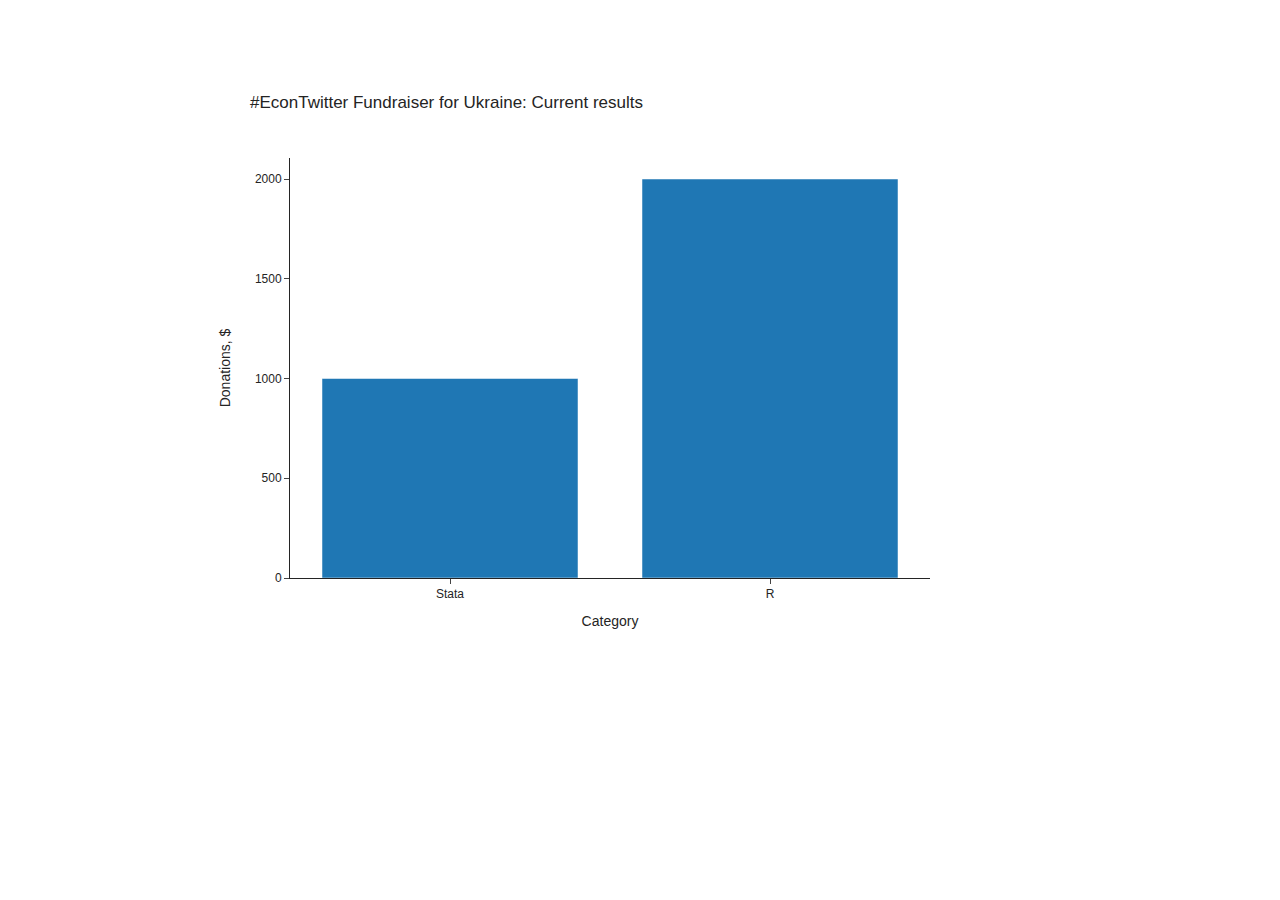
==== fundraiser.html @ fa493d85 "Fundraiser prototype" ====
<!DOCTYPE html>
<html lang="en">
    <head>
        <meta charset="utf-8">
        <meta http-equiv="X-UA-Compatible" content="chrome=1">
        <title>Econtwitter for Ukraine</title>

        <link rel="stylesheet" href="stylesheets/styles.css">
        <link rel="stylesheet" href="stylesheets/navbar_style.css">
        <meta name="viewport" content="width=device-width, initial-scale=1, user-scalable=no">

    </head>
<div class=wrapper>                       <script type="text/javascript">window.PlotlyConfig = {MathJaxConfig: 'local'};</script>
        <script type="text/javascript">/**
* plotly.js v2.9.0
* Copyright 2012-2022, Plotly, Inc.
* All rights reserved.
* Licensed under the MIT license
*/
!function(t){if("object"==typeof exports&&"undefined"!=typeof module)module.exports=t();else if("function"==typeof define&&define.amd)define([],t);else{("undefined"!=typeof window?window:"undefined"!=typeof global?global:"undefined"!=typeof self?self:this).Plotly=t()}}((function(){return function t(e,r,n){function i(o,s){if(!r[o]){if(!e[o]){var l="function"==typeof require&&require;if(!s&&l)return l(o,!0);if(a)return a(o,!0);var c=new Error("Cannot find module '"+o+"'");throw c.code="MODULE_NOT_FOUND",c}var u=r[o]={exports:{}};e[o][0].call(u.exports,(function(t){return i(e[o][1][t]||t)}),u,u.exports,t,e,r,n)}return r[o].exports}for(var a="function"==typeof require&&require,o=0;o<n.length;o++)i(n[o]);return i}({1:[function(t,e,r){"use strict";var n=t("../src/lib"),i={"X,X div":'direction:ltr;font-family:"Open Sans",verdana,arial,sans-serif;margin:0;padding:0;',"X input,X button":'font-family:"Open Sans",verdana,arial,sans-serif;',"X input:focus,X button:focus":"outline:none;","X a":"text-decoration:none;","X a:hover":"text-decoration:none;","X .crisp":"shape-rendering:crispEdges;","X .user-select-none":"-webkit-user-select:none;-moz-user-select:none;-ms-user-select:none;-o-user-select:none;user-select:none;","X svg":"overflow:hidden;","X svg a":"fill:#447adb;","X svg a:hover":"fill:#3c6dc5;","X .main-svg":"position:absolute;top:0;left:0;pointer-events:none;","X .main-svg .draglayer":"pointer-events:all;","X .cursor-default":"cursor:default;","X .cursor-pointer":"cursor:pointer;","X .cursor-crosshair":"cursor:crosshair;","X .cursor-move":"cursor:move;","X .cursor-col-resize":"cursor:col-resize;","X .cursor-row-resize":"cursor:row-resize;","X .cursor-ns-resize":"cursor:ns-resize;","X .cursor-ew-resize":"cursor:ew-resize;","X .cursor-sw-resize":"cursor:sw-resize;","X .cursor-s-resize":"cursor:s-resize;","X .cursor-se-resize":"cursor:se-resize;","X .cursor-w-resize":"cursor:w-resize;","X .cursor-e-resize":"cursor:e-resize;","X .cursor-nw-resize":"cursor:nw-resize;","X .cursor-n-resize":"cursor:n-resize;","X .cursor-ne-resize":"cursor:ne-resize;","X .cursor-grab":"cursor:-webkit-grab;cursor:grab;","X .modebar":"position:absolute;top:2px;right:2px;","X .ease-bg":"-webkit-transition:background-color .3s ease 0s;-moz-transition:background-color .3s ease 0s;-ms-transition:background-color .3s ease 0s;-o-transition:background-color .3s ease 0s;transition:background-color .3s ease 0s;","X .modebar--hover>:not(.watermark)":"opacity:0;-webkit-transition:opacity .3s ease 0s;-moz-transition:opacity .3s ease 0s;-ms-transition:opacity .3s ease 0s;-o-transition:opacity .3s ease 0s;transition:opacity .3s ease 0s;","X:hover .modebar--hover .modebar-group":"opacity:1;","X .modebar-group":"float:left;display:inline-block;box-sizing:border-box;padding-left:8px;position:relative;vertical-align:middle;white-space:nowrap;","X .modebar-btn":"position:relative;font-size:16px;padding:3px 4px;height:22px;cursor:pointer;line-height:normal;box-sizing:border-box;","X .modebar-btn svg":"position:relative;top:2px;","X .modebar.vertical":"display:flex;flex-direction:column;flex-wrap:wrap;align-content:flex-end;max-height:100%;","X .modebar.vertical svg":"top:-1px;","X .modebar.vertical .modebar-group":"display:block;float:none;padding-left:0px;padding-bottom:8px;","X .modebar.vertical .modebar-group .modebar-btn":"display:block;text-align:center;","X [data-title]:before,X [data-title]:after":"position:absolute;-webkit-transform:translate3d(0, 0, 0);-moz-transform:translate3d(0, 0, 0);-ms-transform:translate3d(0, 0, 0);-o-transform:translate3d(0, 0, 0);transform:translate3d(0, 0, 0);display:none;opacity:0;z-index:1001;pointer-events:none;top:110%;right:50%;","X [data-title]:hover:before,X [data-title]:hover:after":"display:block;opacity:1;","X [data-title]:before":'content:"";position:absolute;background:transparent;border:6px solid transparent;z-index:1002;margin-top:-12px;border-bottom-color:#69738a;margin-right:-6px;',"X [data-title]:after":"content:attr(data-title);background:#69738a;color:#fff;padding:8px 10px;font-size:12px;line-height:12px;white-space:nowrap;margin-right:-18px;border-radius:2px;","X .vertical [data-title]:before,X .vertical [data-title]:after":"top:0%;right:200%;","X .vertical [data-title]:before":"border:6px solid transparent;border-left-color:#69738a;margin-top:8px;margin-right:-30px;","X .select-outline":"fill:none;stroke-width:1;shape-rendering:crispEdges;","X .select-outline-1":"stroke:#fff;","X .select-outline-2":"stroke:#000;stroke-dasharray:2px 2px;",Y:'font-family:"Open Sans",verdana,arial,sans-serif;position:fixed;top:50px;right:20px;z-index:10000;font-size:10pt;max-width:180px;',"Y p":"margin:0;","Y .notifier-note":"min-width:180px;max-width:250px;border:1px solid #fff;z-index:3000;margin:0;background-color:#8c97af;background-color:rgba(140,151,175,.9);color:#fff;padding:10px;overflow-wrap:break-word;word-wrap:break-word;-ms-hyphens:auto;-webkit-hyphens:auto;hyphens:auto;","Y .notifier-close":"color:#fff;opacity:.8;float:right;padding:0 5px;background:none;border:none;font-size:20px;font-weight:bold;line-height:20px;","Y .notifier-close:hover":"color:#444;text-decoration:none;cursor:pointer;"};for(var a in i){var o=a.replace(/^,/," ,").replace(/X/g,".js-plotly-plot .plotly").replace(/Y/g,".plotly-notifier");n.addStyleRule(o,i[a])}},{"../src/lib":503}],2:[function(t,e,r){"use strict";e.exports=t("../src/transforms/aggregate")},{"../src/transforms/aggregate":1114}],3:[function(t,e,r){"use strict";e.exports=t("../src/traces/bar")},{"../src/traces/bar":656}],4:[function(t,e,r){"use strict";e.exports=t("../src/traces/barpolar")},{"../src/traces/barpolar":669}],5:[function(t,e,r){"use strict";e.exports=t("../src/traces/box")},{"../src/traces/box":679}],6:[function(t,e,r){"use strict";e.exports=t("../src/components/calendars")},{"../src/components/calendars":364}],7:[function(t,e,r){"use strict";e.exports=t("../src/traces/candlestick")},{"../src/traces/candlestick":688}],8:[function(t,e,r){"use strict";e.exports=t("../src/traces/carpet")},{"../src/traces/carpet":707}],9:[function(t,e,r){"use strict";e.exports=t("../src/traces/choropleth")},{"../src/traces/choropleth":721}],10:[function(t,e,r){"use strict";e.exports=t("../src/traces/choroplethmapbox")},{"../src/traces/choroplethmapbox":728}],11:[function(t,e,r){"use strict";e.exports=t("../src/traces/cone")},{"../src/traces/cone":734}],12:[function(t,e,r){"use strict";e.exports=t("../src/traces/contour")},{"../src/traces/contour":749}],13:[function(t,e,r){"use strict";e.exports=t("../src/traces/contourcarpet")},{"../src/traces/contourcarpet":760}],14:[function(t,e,r){"use strict";e.exports=t("../src/core")},{"../src/core":481}],15:[function(t,e,r){"use strict";e.exports=t("../src/traces/densitymapbox")},{"../src/traces/densitymapbox":768}],16:[function(t,e,r){"use strict";e.exports=t("../src/transforms/filter")},{"../src/transforms/filter":1115}],17:[function(t,e,r){"use strict";e.exports=t("../src/traces/funnel")},{"../src/traces/funnel":778}],18:[function(t,e,r){"use strict";e.exports=t("../src/traces/funnelarea")},{"../src/traces/funnelarea":787}],19:[function(t,e,r){"use strict";e.exports=t("../src/transforms/groupby")},{"../src/transforms/groupby":1116}],20:[function(t,e,r){"use strict";e.exports=t("../src/traces/heatmap")},{"../src/traces/heatmap":800}],21:[function(t,e,r){"use strict";e.exports=t("../src/traces/heatmapgl")},{"../src/traces/heatmapgl":811}],22:[function(t,e,r){"use strict";e.exports=t("../src/traces/histogram")},{"../src/traces/histogram":823}],23:[function(t,e,r){"use strict";e.exports=t("../src/traces/histogram2d")},{"../src/traces/histogram2d":829}],24:[function(t,e,r){"use strict";e.exports=t("../src/traces/histogram2dcontour")},{"../src/traces/histogram2dcontour":833}],25:[function(t,e,r){"use strict";e.exports=t("../src/traces/icicle")},{"../src/traces/icicle":839}],26:[function(t,e,r){"use strict";e.exports=t("../src/traces/image")},{"../src/traces/image":852}],27:[function(t,e,r){"use strict";var n=t("./core");n.register([t("./bar"),t("./box"),t("./heatmap"),t("./histogram"),t("./histogram2d"),t("./histogram2dcontour"),t("./contour"),t("./scatterternary"),t("./violin"),t("./funnel"),t("./waterfall"),t("./image"),t("./pie"),t("./sunburst"),t("./treemap"),t("./icicle"),t("./funnelarea"),t("./scatter3d"),t("./surface"),t("./isosurface"),t("./volume"),t("./mesh3d"),t("./cone"),t("./streamtube"),t("./scattergeo"),t("./choropleth"),t("./scattergl"),t("./splom"),t("./pointcloud"),t("./heatmapgl"),t("./parcoords"),t("./parcats"),t("./scattermapbox"),t("./choroplethmapbox"),t("./densitymapbox"),t("./sankey"),t("./indicator"),t("./table"),t("./carpet"),t("./scattercarpet"),t("./contourcarpet"),t("./ohlc"),t("./candlestick"),t("./scatterpolar"),t("./scatterpolargl"),t("./barpolar"),t("./scattersmith"),t("./aggregate"),t("./filter"),t("./groupby"),t("./sort"),t("./calendars")]),e.exports=n},{"./aggregate":2,"./bar":3,"./barpolar":4,"./box":5,"./calendars":6,"./candlestick":7,"./carpet":8,"./choropleth":9,"./choroplethmapbox":10,"./cone":11,"./contour":12,"./contourcarpet":13,"./core":14,"./densitymapbox":15,"./filter":16,"./funnel":17,"./funnelarea":18,"./groupby":19,"./heatmap":20,"./heatmapgl":21,"./histogram":22,"./histogram2d":23,"./histogram2dcontour":24,"./icicle":25,"./image":26,"./indicator":28,"./isosurface":29,"./mesh3d":30,"./ohlc":31,"./parcats":32,"./parcoords":33,"./pie":34,"./pointcloud":35,"./sankey":36,"./scatter3d":37,"./scattercarpet":38,"./scattergeo":39,"./scattergl":40,"./scattermapbox":41,"./scatterpolar":42,"./scatterpolargl":43,"./scattersmith":44,"./scatterternary":45,"./sort":46,"./splom":47,"./streamtube":48,"./sunburst":49,"./surface":50,"./table":51,"./treemap":52,"./violin":53,"./volume":54,"./waterfall":55}],28:[function(t,e,r){"use strict";e.exports=t("../src/traces/indicator")},{"../src/traces/indicator":860}],29:[function(t,e,r){"use strict";e.exports=t("../src/traces/isosurface")},{"../src/traces/isosurface":866}],30:[function(t,e,r){"use strict";e.exports=t("../src/traces/mesh3d")},{"../src/traces/mesh3d":871}],31:[function(t,e,r){"use strict";e.exports=t("../src/traces/ohlc")},{"../src/traces/ohlc":876}],32:[function(t,e,r){"use strict";e.exports=t("../src/traces/parcats")},{"../src/traces/parcats":885}],33:[function(t,e,r){"use strict";e.exports=t("../src/traces/parcoords")},{"../src/traces/parcoords":895}],34:[function(t,e,r){"use strict";e.exports=t("../src/traces/pie")},{"../src/traces/pie":906}],35:[function(t,e,r){"use strict";e.exports=t("../src/traces/pointcloud")},{"../src/traces/pointcloud":915}],36:[function(t,e,r){"use strict";e.exports=t("../src/traces/sankey")},{"../src/traces/sankey":921}],37:[function(t,e,r){"use strict";e.exports=t("../src/traces/scatter3d")},{"../src/traces/scatter3d":959}],38:[function(t,e,r){"use strict";e.exports=t("../src/traces/scattercarpet")},{"../src/traces/scattercarpet":966}],39:[function(t,e,r){"use strict";e.exports=t("../src/traces/scattergeo")},{"../src/traces/scattergeo":974}],40:[function(t,e,r){"use strict";e.exports=t("../src/traces/scattergl")},{"../src/traces/scattergl":987}],41:[function(t,e,r){"use strict";e.exports=t("../src/traces/scattermapbox")},{"../src/traces/scattermapbox":997}],42:[function(t,e,r){"use strict";e.exports=t("../src/traces/scatterpolar")},{"../src/traces/scatterpolar":1005}],43:[function(t,e,r){"use strict";e.exports=t("../src/traces/scatterpolargl")},{"../src/traces/scatterpolargl":1012}],44:[function(t,e,r){"use strict";e.exports=t("../src/traces/scattersmith")},{"../src/traces/scattersmith":1019}],45:[function(t,e,r){"use strict";e.exports=t("../src/traces/scatterternary")},{"../src/traces/scatterternary":1027}],46:[function(t,e,r){"use strict";e.exports=t("../src/transforms/sort")},{"../src/transforms/sort":1118}],47:[function(t,e,r){"use strict";e.exports=t("../src/traces/splom")},{"../src/traces/splom":1036}],48:[function(t,e,r){"use strict";e.exports=t("../src/traces/streamtube")},{"../src/traces/streamtube":1044}],49:[function(t,e,r){"use strict";e.exports=t("../src/traces/sunburst")},{"../src/traces/sunburst":1052}],50:[function(t,e,r){"use strict";e.exports=t("../src/traces/surface")},{"../src/traces/surface":1061}],51:[function(t,e,r){"use strict";e.exports=t("../src/traces/table")},{"../src/traces/table":1069}],52:[function(t,e,r){"use strict";e.exports=t("../src/traces/treemap")},{"../src/traces/treemap":1080}],53:[function(t,e,r){"use strict";e.exports=t("../src/traces/violin")},{"../src/traces/violin":1093}],54:[function(t,e,r){"use strict";e.exports=t("../src/traces/volume")},{"../src/traces/volume":1101}],55:[function(t,e,r){"use strict";e.exports=t("../src/traces/waterfall")},{"../src/traces/waterfall":1109}],56:[function(t,e,r){!function(n,i){"object"==typeof r&&void 0!==e?i(r,t("d3-array"),t("d3-collection"),t("d3-shape"),t("elementary-circuits-directed-graph")):i(n.d3=n.d3||{},n.d3,n.d3,n.d3,null)}(this,(function(t,e,r,n,i){"use strict";function a(t){return t.target.depth}function o(t,e){return t.sourceLinks.length?t.depth:e-1}function s(t){return function(){return t}}i=i&&i.hasOwnProperty("default")?i.default:i;var l="function"==typeof Symbol&&"symbol"==typeof Symbol.iterator?function(t){return typeof t}:function(t){return t&&"function"==typeof Symbol&&t.constructor===Symbol&&t!==Symbol.prototype?"symbol":typeof t};function c(t,e){return f(t.source,e.source)||t.index-e.index}function u(t,e){return f(t.target,e.target)||t.index-e.index}function f(t,e){return t.partOfCycle===e.partOfCycle?t.y0-e.y0:"top"===t.circularLinkType||"bottom"===e.circularLinkType?-1:1}function h(t){return t.value}function p(t){return(t.y0+t.y1)/2}function d(t){return p(t.source)}function g(t){return p(t.target)}function m(t){return t.index}function v(t){return t.nodes}function y(t){return t.links}function x(t,e){var r=t.get(e);if(!r)throw new Error("missing: "+e);return r}function b(t,e){return e(t)}function _(t,e,r){var n=0;if(null===r){for(var a=[],o=0;o<t.links.length;o++){var s=t.links[o],l=s.source.index,c=s.target.index;a[l]||(a[l]=[]),a[c]||(a[c]=[]),-1===a[l].indexOf(c)&&a[l].push(c)}var u=i(a);u.sort((function(t,e){return t.length-e.length}));var f={};for(o=0;o<u.length;o++){var h=u[o].slice(-2);f[h[0]]||(f[h[0]]={}),f[h[0]][h[1]]=!0}t.links.forEach((function(t){var e=t.target.index,r=t.source.index;e===r||f[r]&&f[r][e]?(t.circular=!0,t.circularLinkID=n,n+=1):t.circular=!1}))}else t.links.forEach((function(t){t.source[r]<t.target[r]?t.circular=!1:(t.circular=!0,t.circularLinkID=n,n+=1)}))}function w(t,e){var r=0,n=0;t.links.forEach((function(i){i.circular&&(i.source.circularLinkType||i.target.circularLinkType?i.circularLinkType=i.source.circularLinkType?i.source.circularLinkType:i.target.circularLinkType:i.circularLinkType=r<n?"top":"bottom","top"==i.circularLinkType?r+=1:n+=1,t.nodes.forEach((function(t){b(t,e)!=b(i.source,e)&&b(t,e)!=b(i.target,e)||(t.circularLinkType=i.circularLinkType)})))})),t.links.forEach((function(t){t.circular&&(t.source.circularLinkType==t.target.circularLinkType&&(t.circularLinkType=t.source.circularLinkType),q(t,e)&&(t.circularLinkType=t.source.circularLinkType))}))}function T(t){var e=Math.abs(t.y1-t.y0),r=Math.abs(t.target.x0-t.source.x1);return Math.atan(r/e)}function k(t,e){var r=0;t.sourceLinks.forEach((function(t){r=t.circular&&!q(t,e)?r+1:r}));var n=0;return t.targetLinks.forEach((function(t){n=t.circular&&!q(t,e)?n+1:n})),r+n}function A(t){var e=t.source.sourceLinks,r=0;e.forEach((function(t){r=t.circular?r+1:r}));var n=t.target.targetLinks,i=0;return n.forEach((function(t){i=t.circular?i+1:i})),!(r>1||i>1)}function M(t,e,r){return t.sort(E),t.forEach((function(n,i){var a,o,s=0;if(q(n,r)&&A(n))n.circularPathData.verticalBuffer=s+n.width/2;else{for(var l=0;l<i;l++)if(a=t[i],o=t[l],!(a.source.column<o.target.column||a.target.column>o.source.column)){var c=t[l].circularPathData.verticalBuffer+t[l].width/2+e;s=c>s?c:s}n.circularPathData.verticalBuffer=s+n.width/2}})),t}function S(t,r,i,a){var o=e.min(t.links,(function(t){return t.source.y0}));t.links.forEach((function(t){t.circular&&(t.circularPathData={})})),M(t.links.filter((function(t){return"top"==t.circularLinkType})),r,a),M(t.links.filter((function(t){return"bottom"==t.circularLinkType})),r,a),t.links.forEach((function(e){if(e.circular){if(e.circularPathData.arcRadius=e.width+10,e.circularPathData.leftNodeBuffer=5,e.circularPathData.rightNodeBuffer=5,e.circularPathData.sourceWidth=e.source.x1-e.source.x0,e.circularPathData.sourceX=e.source.x0+e.circularPathData.sourceWidth,e.circularPathData.targetX=e.target.x0,e.circularPathData.sourceY=e.y0,e.circularPathData.targetY=e.y1,q(e,a)&&A(e))e.circularPathData.leftSmallArcRadius=10+e.width/2,e.circularPathData.leftLargeArcRadius=10+e.width/2,e.circularPathData.rightSmallArcRadius=10+e.width/2,e.circularPathData.rightLargeArcRadius=10+e.width/2,"bottom"==e.circularLinkType?(e.circularPathData.verticalFullExtent=e.source.y1+25+e.circularPathData.verticalBuffer,e.circularPathData.verticalLeftInnerExtent=e.circularPathData.verticalFullExtent-e.circularPathData.leftLargeArcRadius,e.circularPathData.verticalRightInnerExtent=e.circularPathData.verticalFullExtent-e.circularPathData.rightLargeArcRadius):(e.circularPathData.verticalFullExtent=e.source.y0-25-e.circularPathData.verticalBuffer,e.circularPathData.verticalLeftInnerExtent=e.circularPathData.verticalFullExtent+e.circularPathData.leftLargeArcRadius,e.circularPathData.verticalRightInnerExtent=e.circularPathData.verticalFullExtent+e.circularPathData.rightLargeArcRadius);else{var s=e.source.column,l=e.circularLinkType,c=t.links.filter((function(t){return t.source.column==s&&t.circularLinkType==l}));"bottom"==e.circularLinkType?c.sort(C):c.sort(L);var u=0;c.forEach((function(t,n){t.circularLinkID==e.circularLinkID&&(e.circularPathData.leftSmallArcRadius=10+e.width/2+u,e.circularPathData.leftLargeArcRadius=10+e.width/2+n*r+u),u+=t.width})),s=e.target.column,c=t.links.filter((function(t){return t.target.column==s&&t.circularLinkType==l})),"bottom"==e.circularLinkType?c.sort(I):c.sort(P),u=0,c.forEach((function(t,n){t.circularLinkID==e.circularLinkID&&(e.circularPathData.rightSmallArcRadius=10+e.width/2+u,e.circularPathData.rightLargeArcRadius=10+e.width/2+n*r+u),u+=t.width})),"bottom"==e.circularLinkType?(e.circularPathData.verticalFullExtent=Math.max(i,e.source.y1,e.target.y1)+25+e.circularPathData.verticalBuffer,e.circularPathData.verticalLeftInnerExtent=e.circularPathData.verticalFullExtent-e.circularPathData.leftLargeArcRadius,e.circularPathData.verticalRightInnerExtent=e.circularPathData.verticalFullExtent-e.circularPathData.rightLargeArcRadius):(e.circularPathData.verticalFullExtent=o-25-e.circularPathData.verticalBuffer,e.circularPathData.verticalLeftInnerExtent=e.circularPathData.verticalFullExtent+e.circularPathData.leftLargeArcRadius,e.circularPathData.verticalRightInnerExtent=e.circularPathData.verticalFullExtent+e.circularPathData.rightLargeArcRadius)}e.circularPathData.leftInnerExtent=e.circularPathData.sourceX+e.circularPathData.leftNodeBuffer,e.circularPathData.rightInnerExtent=e.circularPathData.targetX-e.circularPathData.rightNodeBuffer,e.circularPathData.leftFullExtent=e.circularPathData.sourceX+e.circularPathData.leftLargeArcRadius+e.circularPathData.leftNodeBuffer,e.circularPathData.rightFullExtent=e.circularPathData.targetX-e.circularPathData.rightLargeArcRadius-e.circularPathData.rightNodeBuffer}if(e.circular)e.path=function(t){var e="";e="top"==t.circularLinkType?"M"+t.circularPathData.sourceX+" "+t.circularPathData.sourceY+" L"+t.circularPathData.leftInnerExtent+" "+t.circularPathData.sourceY+" A"+t.circularPathData.leftLargeArcRadius+" "+t.circularPathData.leftSmallArcRadius+" 0 0 0 "+t.circularPathData.leftFullExtent+" "+(t.circularPathData.sourceY-t.circularPathData.leftSmallArcRadius)+" L"+t.circularPathData.leftFullExtent+" "+t.circularPathData.verticalLeftInnerExtent+" A"+t.circularPathData.leftLargeArcRadius+" "+t.circularPathData.leftLargeArcRadius+" 0 0 0 "+t.circularPathData.leftInnerExtent+" "+t.circularPathData.verticalFullExtent+" L"+t.circularPathData.rightInnerExtent+" "+t.circularPathData.verticalFullExtent+" A"+t.circularPathData.rightLargeArcRadius+" "+t.circularPathData.rightLargeArcRadius+" 0 0 0 "+t.circularPathData.rightFullExtent+" "+t.circularPathData.verticalRightInnerExtent+" L"+t.circularPathData.rightFullExtent+" "+(t.circularPathData.targetY-t.circularPathData.rightSmallArcRadius)+" A"+t.circularPathData.rightLargeArcRadius+" "+t.circularPathData.rightSmallArcRadius+" 0 0 0 "+t.circularPathData.rightInnerExtent+" "+t.circularPathData.targetY+" L"+t.circularPathData.targetX+" "+t.circularPathData.targetY:"M"+t.circularPathData.sourceX+" "+t.circularPathData.sourceY+" L"+t.circularPathData.leftInnerExtent+" "+t.circularPathData.sourceY+" A"+t.circularPathData.leftLargeArcRadius+" "+t.circularPathData.leftSmallArcRadius+" 0 0 1 "+t.circularPathData.leftFullExtent+" "+(t.circularPathData.sourceY+t.circularPathData.leftSmallArcRadius)+" L"+t.circularPathData.leftFullExtent+" "+t.circularPathData.verticalLeftInnerExtent+" A"+t.circularPathData.leftLargeArcRadius+" "+t.circularPathData.leftLargeArcRadius+" 0 0 1 "+t.circularPathData.leftInnerExtent+" "+t.circularPathData.verticalFullExtent+" L"+t.circularPathData.rightInnerExtent+" "+t.circularPathData.verticalFullExtent+" A"+t.circularPathData.rightLargeArcRadius+" "+t.circularPathData.rightLargeArcRadius+" 0 0 1 "+t.circularPathData.rightFullExtent+" "+t.circularPathData.verticalRightInnerExtent+" L"+t.circularPathData.rightFullExtent+" "+(t.circularPathData.targetY+t.circularPathData.rightSmallArcRadius)+" A"+t.circularPathData.rightLargeArcRadius+" "+t.circularPathData.rightSmallArcRadius+" 0 0 1 "+t.circularPathData.rightInnerExtent+" "+t.circularPathData.targetY+" L"+t.circularPathData.targetX+" "+t.circularPathData.targetY;return e}(e);else{var f=n.linkHorizontal().source((function(t){return[t.source.x0+(t.source.x1-t.source.x0),t.y0]})).target((function(t){return[t.target.x0,t.y1]}));e.path=f(e)}}))}function E(t,e){return O(t)==O(e)?"bottom"==t.circularLinkType?C(t,e):L(t,e):O(e)-O(t)}function L(t,e){return t.y0-e.y0}function C(t,e){return e.y0-t.y0}function P(t,e){return t.y1-e.y1}function I(t,e){return e.y1-t.y1}function O(t){return t.target.column-t.source.column}function z(t){return t.target.x0-t.source.x1}function D(t,e){var r=T(t),n=z(e)/Math.tan(r);return"up"==H(t)?t.y1+n:t.y1-n}function R(t,e){var r=T(t),n=z(e)/Math.tan(r);return"up"==H(t)?t.y1-n:t.y1+n}function F(t,e,r,n){t.links.forEach((function(i){if(!i.circular&&i.target.column-i.source.column>1){var a=i.source.column+1,o=i.target.column-1,s=1,l=o-a+1;for(s=1;a<=o;a++,s++)t.nodes.forEach((function(o){if(o.column==a){var c,u=s/(l+1),f=Math.pow(1-u,3),h=3*u*Math.pow(1-u,2),p=3*Math.pow(u,2)*(1-u),d=Math.pow(u,3),g=f*i.y0+h*i.y0+p*i.y1+d*i.y1,m=g-i.width/2,v=g+i.width/2;m>o.y0&&m<o.y1?(c=o.y1-m+10,c="bottom"==o.circularLinkType?c:-c,o=N(o,c,e,r),t.nodes.forEach((function(t){b(t,n)!=b(o,n)&&t.column==o.column&&B(o,t)&&N(t,c,e,r)}))):(v>o.y0&&v<o.y1||m<o.y0&&v>o.y1)&&(c=v-o.y0+10,o=N(o,c,e,r),t.nodes.forEach((function(t){b(t,n)!=b(o,n)&&t.column==o.column&&t.y0<o.y1&&t.y1>o.y1&&N(t,c,e,r)})))}}))}}))}function B(t,e){return t.y0>e.y0&&t.y0<e.y1||(t.y1>e.y0&&t.y1<e.y1||t.y0<e.y0&&t.y1>e.y1)}function N(t,e,r,n){return t.y0+e>=r&&t.y1+e<=n&&(t.y0=t.y0+e,t.y1=t.y1+e,t.targetLinks.forEach((function(t){t.y1=t.y1+e})),t.sourceLinks.forEach((function(t){t.y0=t.y0+e}))),t}function j(t,e,r,n){t.nodes.forEach((function(i){n&&i.y+(i.y1-i.y0)>e&&(i.y=i.y-(i.y+(i.y1-i.y0)-e));var a=t.links.filter((function(t){return b(t.source,r)==b(i,r)})),o=a.length;o>1&&a.sort((function(t,e){if(!t.circular&&!e.circular){if(t.target.column==e.target.column)return t.y1-e.y1;if(!V(t,e))return t.y1-e.y1;if(t.target.column>e.target.column){var r=R(e,t);return t.y1-r}if(e.target.column>t.target.column)return R(t,e)-e.y1}return t.circular&&!e.circular?"top"==t.circularLinkType?-1:1:e.circular&&!t.circular?"top"==e.circularLinkType?1:-1:t.circular&&e.circular?t.circularLinkType===e.circularLinkType&&"top"==t.circularLinkType?t.target.column===e.target.column?t.target.y1-e.target.y1:e.target.column-t.target.column:t.circularLinkType===e.circularLinkType&&"bottom"==t.circularLinkType?t.target.column===e.target.column?e.target.y1-t.target.y1:t.target.column-e.target.column:"top"==t.circularLinkType?-1:1:void 0}));var s=i.y0;a.forEach((function(t){t.y0=s+t.width/2,s+=t.width})),a.forEach((function(t,e){if("bottom"==t.circularLinkType){for(var r=e+1,n=0;r<o;r++)n+=a[r].width;t.y0=i.y1-n-t.width/2}}))}))}function U(t,e,r){t.nodes.forEach((function(e){var n=t.links.filter((function(t){return b(t.target,r)==b(e,r)})),i=n.length;i>1&&n.sort((function(t,e){if(!t.circular&&!e.circular){if(t.source.column==e.source.column)return t.y0-e.y0;if(!V(t,e))return t.y0-e.y0;if(e.source.column<t.source.column){var r=D(e,t);return t.y0-r}if(t.source.column<e.source.column)return D(t,e)-e.y0}return t.circular&&!e.circular?"top"==t.circularLinkType?-1:1:e.circular&&!t.circular?"top"==e.circularLinkType?1:-1:t.circular&&e.circular?t.circularLinkType===e.circularLinkType&&"top"==t.circularLinkType?t.source.column===e.source.column?t.source.y1-e.source.y1:t.source.column-e.source.column:t.circularLinkType===e.circularLinkType&&"bottom"==t.circularLinkType?t.source.column===e.source.column?t.source.y1-e.source.y1:e.source.column-t.source.column:"top"==t.circularLinkType?-1:1:void 0}));var a=e.y0;n.forEach((function(t){t.y1=a+t.width/2,a+=t.width})),n.forEach((function(t,r){if("bottom"==t.circularLinkType){for(var a=r+1,o=0;a<i;a++)o+=n[a].width;t.y1=e.y1-o-t.width/2}}))}))}function V(t,e){return H(t)==H(e)}function H(t){return t.y0-t.y1>0?"up":"down"}function q(t,e){return b(t.source,e)==b(t.target,e)}function G(t,r,n){var i=t.nodes,a=t.links,o=!1,s=!1;if(a.forEach((function(t){"top"==t.circularLinkType?o=!0:"bottom"==t.circularLinkType&&(s=!0)})),0==o||0==s){var l=e.min(i,(function(t){return t.y0})),c=(n-r)/(e.max(i,(function(t){return t.y1}))-l);i.forEach((function(t){var e=(t.y1-t.y0)*c;t.y0=(t.y0-l)*c,t.y1=t.y0+e})),a.forEach((function(t){t.y0=(t.y0-l)*c,t.y1=(t.y1-l)*c,t.width=t.width*c}))}}t.sankeyCircular=function(){var t,n,i=0,a=0,b=1,T=1,A=24,M=m,E=o,L=v,C=y,P=32,I=2,O=null;function z(){var t={nodes:L.apply(null,arguments),links:C.apply(null,arguments)};D(t),_(t,M,O),R(t),B(t),w(t,M),N(t,P,M),V(t);for(var e=4,r=0;r<e;r++)j(t,T,M),U(t,T,M),F(t,a,T,M),j(t,T,M),U(t,T,M);return G(t,a,T),S(t,I,T,M),t}function D(t){t.nodes.forEach((function(t,e){t.index=e,t.sourceLinks=[],t.targetLinks=[]}));var e=r.map(t.nodes,M);return t.links.forEach((function(t,r){t.index=r;var n=t.source,i=t.target;"object"!==(void 0===n?"undefined":l(n))&&(n=t.source=x(e,n)),"object"!==(void 0===i?"undefined":l(i))&&(i=t.target=x(e,i)),n.sourceLinks.push(t),i.targetLinks.push(t)})),t}function R(t){t.nodes.forEach((function(t){t.partOfCycle=!1,t.value=Math.max(e.sum(t.sourceLinks,h),e.sum(t.targetLinks,h)),t.sourceLinks.forEach((function(e){e.circular&&(t.partOfCycle=!0,t.circularLinkType=e.circularLinkType)})),t.targetLinks.forEach((function(e){e.circular&&(t.partOfCycle=!0,t.circularLinkType=e.circularLinkType)}))}))}function B(t){var e,r,n;for(e=t.nodes,r=[],n=0;e.length;++n,e=r,r=[])e.forEach((function(t){t.depth=n,t.sourceLinks.forEach((function(t){r.indexOf(t.target)<0&&!t.circular&&r.push(t.target)}))}));for(e=t.nodes,r=[],n=0;e.length;++n,e=r,r=[])e.forEach((function(t){t.height=n,t.targetLinks.forEach((function(t){r.indexOf(t.source)<0&&!t.circular&&r.push(t.source)}))}));t.nodes.forEach((function(t){t.column=Math.floor(E.call(null,t,n))}))}function N(o,s,l){var c=r.nest().key((function(t){return t.column})).sortKeys(e.ascending).entries(o.nodes).map((function(t){return t.values}));!function(r){if(n){var s=1/0;c.forEach((function(t){var e=T*n/(t.length+1);s=e<s?e:s})),t=s}var l=e.min(c,(function(r){return(T-a-(r.length-1)*t)/e.sum(r,h)}));l*=.3,o.links.forEach((function(t){t.width=t.value*l}));var u=function(t){var r=0,n=0,i=0,a=0,o=e.max(t.nodes,(function(t){return t.column}));return t.links.forEach((function(t){t.circular&&("top"==t.circularLinkType?r+=t.width:n+=t.width,0==t.target.column&&(a+=t.width),t.source.column==o&&(i+=t.width))})),{top:r=r>0?r+25+10:r,bottom:n=n>0?n+25+10:n,left:a=a>0?a+25+10:a,right:i=i>0?i+25+10:i}}(o),f=function(t,r){var n=e.max(t.nodes,(function(t){return t.column})),o=b-i,s=T-a,l=o/(o+r.right+r.left),c=s/(s+r.top+r.bottom);return i=i*l+r.left,b=0==r.right?b:b*l,a=a*c+r.top,T*=c,t.nodes.forEach((function(t){t.x0=i+t.column*((b-i-A)/n),t.x1=t.x0+A})),c}(o,u);l*=f,o.links.forEach((function(t){t.width=t.value*l})),c.forEach((function(t){var e=t.length;t.forEach((function(t,n){t.depth==c.length-1&&1==e||0==t.depth&&1==e?(t.y0=T/2-t.value*l,t.y1=t.y0+t.value*l):t.partOfCycle?0==k(t,r)?(t.y0=T/2+n,t.y1=t.y0+t.value*l):"top"==t.circularLinkType?(t.y0=a+n,t.y1=t.y0+t.value*l):(t.y0=T-t.value*l-n,t.y1=t.y0+t.value*l):0==u.top||0==u.bottom?(t.y0=(T-a)/e*n,t.y1=t.y0+t.value*l):(t.y0=(T-a)/2-e/2+n,t.y1=t.y0+t.value*l)}))}))}(l),y();for(var u=1,m=s;m>0;--m)v(u*=.99,l),y();function v(t,r){var n=c.length;c.forEach((function(i){var a=i.length,o=i[0].depth;i.forEach((function(i){var s;if(i.sourceLinks.length||i.targetLinks.length)if(i.partOfCycle&&k(i,r)>0);else if(0==o&&1==a)s=i.y1-i.y0,i.y0=T/2-s/2,i.y1=T/2+s/2;else if(o==n-1&&1==a)s=i.y1-i.y0,i.y0=T/2-s/2,i.y1=T/2+s/2;else{var l=e.mean(i.sourceLinks,g),c=e.mean(i.targetLinks,d),u=((l&&c?(l+c)/2:l||c)-p(i))*t;i.y0+=u,i.y1+=u}}))}))}function y(){c.forEach((function(e){var r,n,i,o=a,s=e.length;for(e.sort(f),i=0;i<s;++i)(n=o-(r=e[i]).y0)>0&&(r.y0+=n,r.y1+=n),o=r.y1+t;if((n=o-t-T)>0)for(o=r.y0-=n,r.y1-=n,i=s-2;i>=0;--i)(n=(r=e[i]).y1+t-o)>0&&(r.y0-=n,r.y1-=n),o=r.y0}))}}function V(t){t.nodes.forEach((function(t){t.sourceLinks.sort(u),t.targetLinks.sort(c)})),t.nodes.forEach((function(t){var e=t.y0,r=e,n=t.y1,i=n;t.sourceLinks.forEach((function(t){t.circular?(t.y0=n-t.width/2,n-=t.width):(t.y0=e+t.width/2,e+=t.width)})),t.targetLinks.forEach((function(t){t.circular?(t.y1=i-t.width/2,i-=t.width):(t.y1=r+t.width/2,r+=t.width)}))}))}return z.nodeId=function(t){return arguments.length?(M="function"==typeof t?t:s(t),z):M},z.nodeAlign=function(t){return arguments.length?(E="function"==typeof t?t:s(t),z):E},z.nodeWidth=function(t){return arguments.length?(A=+t,z):A},z.nodePadding=function(e){return arguments.length?(t=+e,z):t},z.nodes=function(t){return arguments.length?(L="function"==typeof t?t:s(t),z):L},z.links=function(t){return arguments.length?(C="function"==typeof t?t:s(t),z):C},z.size=function(t){return arguments.length?(i=a=0,b=+t[0],T=+t[1],z):[b-i,T-a]},z.extent=function(t){return arguments.length?(i=+t[0][0],b=+t[1][0],a=+t[0][1],T=+t[1][1],z):[[i,a],[b,T]]},z.iterations=function(t){return arguments.length?(P=+t,z):P},z.circularLinkGap=function(t){return arguments.length?(I=+t,z):I},z.nodePaddingRatio=function(t){return arguments.length?(n=+t,z):n},z.sortNodes=function(t){return arguments.length?(O=t,z):O},z.update=function(t){return w(t,M),V(t),t.links.forEach((function(t){t.circular&&(t.circularLinkType=t.y0+t.y1<T?"top":"bottom",t.source.circularLinkType=t.circularLinkType,t.target.circularLinkType=t.circularLinkType)})),j(t,T,M,!1),U(t,T,M),S(t,I,T,M),t},z},t.sankeyCenter=function(t){return t.targetLinks.length?t.depth:t.sourceLinks.length?e.min(t.sourceLinks,a)-1:0},t.sankeyLeft=function(t){return t.depth},t.sankeyRight=function(t,e){return e-1-t.height},t.sankeyJustify=o,Object.defineProperty(t,"__esModule",{value:!0})}))},{"d3-array":107,"d3-collection":108,"d3-shape":119,"elementary-circuits-directed-graph":130}],57:[function(t,e,r){!function(n,i){"object"==typeof r&&void 0!==e?i(r,t("d3-array"),t("d3-collection"),t("d3-shape")):i(n.d3=n.d3||{},n.d3,n.d3,n.d3)}(this,(function(t,e,r,n){"use strict";function i(t){return t.target.depth}function a(t,e){return t.sourceLinks.length?t.depth:e-1}function o(t){return function(){return t}}function s(t,e){return c(t.source,e.source)||t.index-e.index}function l(t,e){return c(t.target,e.target)||t.index-e.index}function c(t,e){return t.y0-e.y0}function u(t){return t.value}function f(t){return(t.y0+t.y1)/2}function h(t){return f(t.source)*t.value}function p(t){return f(t.target)*t.value}function d(t){return t.index}function g(t){return t.nodes}function m(t){return t.links}function v(t,e){var r=t.get(e);if(!r)throw new Error("missing: "+e);return r}function y(t){return[t.source.x1,t.y0]}function x(t){return[t.target.x0,t.y1]}t.sankey=function(){var t=0,n=0,i=1,y=1,x=24,b=8,_=d,w=a,T=g,k=m,A=32;function M(){var t={nodes:T.apply(null,arguments),links:k.apply(null,arguments)};return S(t),E(t),L(t),C(t),P(t),t}function S(t){t.nodes.forEach((function(t,e){t.index=e,t.sourceLinks=[],t.targetLinks=[]}));var e=r.map(t.nodes,_);t.links.forEach((function(t,r){t.index=r;var n=t.source,i=t.target;"object"!=typeof n&&(n=t.source=v(e,n)),"object"!=typeof i&&(i=t.target=v(e,i)),n.sourceLinks.push(t),i.targetLinks.push(t)}))}function E(t){t.nodes.forEach((function(t){t.value=Math.max(e.sum(t.sourceLinks,u),e.sum(t.targetLinks,u))}))}function L(e){var r,n,a;for(r=e.nodes,n=[],a=0;r.length;++a,r=n,n=[])r.forEach((function(t){t.depth=a,t.sourceLinks.forEach((function(t){n.indexOf(t.target)<0&&n.push(t.target)}))}));for(r=e.nodes,n=[],a=0;r.length;++a,r=n,n=[])r.forEach((function(t){t.height=a,t.targetLinks.forEach((function(t){n.indexOf(t.source)<0&&n.push(t.source)}))}));var o=(i-t-x)/(a-1);e.nodes.forEach((function(e){e.x1=(e.x0=t+Math.max(0,Math.min(a-1,Math.floor(w.call(null,e,a))))*o)+x}))}function C(t){var i=r.nest().key((function(t){return t.x0})).sortKeys(e.ascending).entries(t.nodes).map((function(t){return t.values}));!function(){var r=e.max(i,(function(t){return t.length})),a=2/3*(y-n)/(r-1);b>a&&(b=a);var o=e.min(i,(function(t){return(y-n-(t.length-1)*b)/e.sum(t,u)}));i.forEach((function(t){t.forEach((function(t,e){t.y1=(t.y0=e)+t.value*o}))})),t.links.forEach((function(t){t.width=t.value*o}))}(),d();for(var a=1,o=A;o>0;--o)l(a*=.99),d(),s(a),d();function s(t){i.forEach((function(r){r.forEach((function(r){if(r.targetLinks.length){var n=(e.sum(r.targetLinks,h)/e.sum(r.targetLinks,u)-f(r))*t;r.y0+=n,r.y1+=n}}))}))}function l(t){i.slice().reverse().forEach((function(r){r.forEach((function(r){if(r.sourceLinks.length){var n=(e.sum(r.sourceLinks,p)/e.sum(r.sourceLinks,u)-f(r))*t;r.y0+=n,r.y1+=n}}))}))}function d(){i.forEach((function(t){var e,r,i,a=n,o=t.length;for(t.sort(c),i=0;i<o;++i)(r=a-(e=t[i]).y0)>0&&(e.y0+=r,e.y1+=r),a=e.y1+b;if((r=a-b-y)>0)for(a=e.y0-=r,e.y1-=r,i=o-2;i>=0;--i)(r=(e=t[i]).y1+b-a)>0&&(e.y0-=r,e.y1-=r),a=e.y0}))}}function P(t){t.nodes.forEach((function(t){t.sourceLinks.sort(l),t.targetLinks.sort(s)})),t.nodes.forEach((function(t){var e=t.y0,r=e;t.sourceLinks.forEach((function(t){t.y0=e+t.width/2,e+=t.width})),t.targetLinks.forEach((function(t){t.y1=r+t.width/2,r+=t.width}))}))}return M.update=function(t){return P(t),t},M.nodeId=function(t){return arguments.length?(_="function"==typeof t?t:o(t),M):_},M.nodeAlign=function(t){return arguments.length?(w="function"==typeof t?t:o(t),M):w},M.nodeWidth=function(t){return arguments.length?(x=+t,M):x},M.nodePadding=function(t){return arguments.length?(b=+t,M):b},M.nodes=function(t){return arguments.length?(T="function"==typeof t?t:o(t),M):T},M.links=function(t){return arguments.length?(k="function"==typeof t?t:o(t),M):k},M.size=function(e){return arguments.length?(t=n=0,i=+e[0],y=+e[1],M):[i-t,y-n]},M.extent=function(e){return arguments.length?(t=+e[0][0],i=+e[1][0],n=+e[0][1],y=+e[1][1],M):[[t,n],[i,y]]},M.iterations=function(t){return arguments.length?(A=+t,M):A},M},t.sankeyCenter=function(t){return t.targetLinks.length?t.depth:t.sourceLinks.length?e.min(t.sourceLinks,i)-1:0},t.sankeyLeft=function(t){return t.depth},t.sankeyRight=function(t,e){return e-1-t.height},t.sankeyJustify=a,t.sankeyLinkHorizontal=function(){return n.linkHorizontal().source(y).target(x)},Object.defineProperty(t,"__esModule",{value:!0})}))},{"d3-array":107,"d3-collection":108,"d3-shape":119}],58:[function(t,e,r){(function(){var t={version:"3.8.0"},r=[].slice,n=function(t){return r.call(t)},i=self.document;function a(t){return t&&(t.ownerDocument||t.document||t).documentElement}function o(t){return t&&(t.ownerDocument&&t.ownerDocument.defaultView||t.document&&t||t.defaultView)}if(i)try{n(i.documentElement.childNodes)[0].nodeType}catch(t){n=function(t){for(var e=t.length,r=new Array(e);e--;)r[e]=t[e];return r}}if(Date.now||(Date.now=function(){return+new Date}),i)try{i.createElement("DIV").style.setProperty("opacity",0,"")}catch(t){var s=this.Element.prototype,l=s.setAttribute,c=s.setAttributeNS,u=this.CSSStyleDeclaration.prototype,f=u.setProperty;s.setAttribute=function(t,e){l.call(this,t,e+"")},s.setAttributeNS=function(t,e,r){c.call(this,t,e,r+"")},u.setProperty=function(t,e,r){f.call(this,t,e+"",r)}}function h(t,e){return t<e?-1:t>e?1:t>=e?0:NaN}function p(t){return null===t?NaN:+t}function d(t){return!isNaN(t)}function g(t){return{left:function(e,r,n,i){for(arguments.length<3&&(n=0),arguments.length<4&&(i=e.length);n<i;){var a=n+i>>>1;t(e[a],r)<0?n=a+1:i=a}return n},right:function(e,r,n,i){for(arguments.length<3&&(n=0),arguments.length<4&&(i=e.length);n<i;){var a=n+i>>>1;t(e[a],r)>0?i=a:n=a+1}return n}}}t.ascending=h,t.descending=function(t,e){return e<t?-1:e>t?1:e>=t?0:NaN},t.min=function(t,e){var r,n,i=-1,a=t.length;if(1===arguments.length){for(;++i<a;)if(null!=(n=t[i])&&n>=n){r=n;break}for(;++i<a;)null!=(n=t[i])&&r>n&&(r=n)}else{for(;++i<a;)if(null!=(n=e.call(t,t[i],i))&&n>=n){r=n;break}for(;++i<a;)null!=(n=e.call(t,t[i],i))&&r>n&&(r=n)}return r},t.max=function(t,e){var r,n,i=-1,a=t.length;if(1===arguments.length){for(;++i<a;)if(null!=(n=t[i])&&n>=n){r=n;break}for(;++i<a;)null!=(n=t[i])&&n>r&&(r=n)}else{for(;++i<a;)if(null!=(n=e.call(t,t[i],i))&&n>=n){r=n;break}for(;++i<a;)null!=(n=e.call(t,t[i],i))&&n>r&&(r=n)}return r},t.extent=function(t,e){var r,n,i,a=-1,o=t.length;if(1===arguments.length){for(;++a<o;)if(null!=(n=t[a])&&n>=n){r=i=n;break}for(;++a<o;)null!=(n=t[a])&&(r>n&&(r=n),i<n&&(i=n))}else{for(;++a<o;)if(null!=(n=e.call(t,t[a],a))&&n>=n){r=i=n;break}for(;++a<o;)null!=(n=e.call(t,t[a],a))&&(r>n&&(r=n),i<n&&(i=n))}return[r,i]},t.sum=function(t,e){var r,n=0,i=t.length,a=-1;if(1===arguments.length)for(;++a<i;)d(r=+t[a])&&(n+=r);else for(;++a<i;)d(r=+e.call(t,t[a],a))&&(n+=r);return n},t.mean=function(t,e){var r,n=0,i=t.length,a=-1,o=i;if(1===arguments.length)for(;++a<i;)d(r=p(t[a]))?n+=r:--o;else for(;++a<i;)d(r=p(e.call(t,t[a],a)))?n+=r:--o;if(o)return n/o},t.quantile=function(t,e){var r=(t.length-1)*e+1,n=Math.floor(r),i=+t[n-1],a=r-n;return a?i+a*(t[n]-i):i},t.median=function(e,r){var n,i=[],a=e.length,o=-1;if(1===arguments.length)for(;++o<a;)d(n=p(e[o]))&&i.push(n);else for(;++o<a;)d(n=p(r.call(e,e[o],o)))&&i.push(n);if(i.length)return t.quantile(i.sort(h),.5)},t.variance=function(t,e){var r,n,i=t.length,a=0,o=0,s=-1,l=0;if(1===arguments.length)for(;++s<i;)d(r=p(t[s]))&&(o+=(n=r-a)*(r-(a+=n/++l)));else for(;++s<i;)d(r=p(e.call(t,t[s],s)))&&(o+=(n=r-a)*(r-(a+=n/++l)));if(l>1)return o/(l-1)},t.deviation=function(){var e=t.variance.apply(this,arguments);return e?Math.sqrt(e):e};var m=g(h);function v(t){return t.length}t.bisectLeft=m.left,t.bisect=t.bisectRight=m.right,t.bisector=function(t){return g(1===t.length?function(e,r){return h(t(e),r)}:t)},t.shuffle=function(t,e,r){(a=arguments.length)<3&&(r=t.length,a<2&&(e=0));for(var n,i,a=r-e;a;)i=Math.random()*a--|0,n=t[a+e],t[a+e]=t[i+e],t[i+e]=n;return t},t.permute=function(t,e){for(var r=e.length,n=new Array(r);r--;)n[r]=t[e[r]];return n},t.pairs=function(t){for(var e=0,r=t.length-1,n=t[0],i=new Array(r<0?0:r);e<r;)i[e]=[n,n=t[++e]];return i},t.transpose=function(e){if(!(a=e.length))return[];for(var r=-1,n=t.min(e,v),i=new Array(n);++r<n;)for(var a,o=-1,s=i[r]=new Array(a);++o<a;)s[o]=e[o][r];return i},t.zip=function(){return t.transpose(arguments)},t.keys=function(t){var e=[];for(var r in t)e.push(r);return e},t.values=function(t){var e=[];for(var r in t)e.push(t[r]);return e},t.entries=function(t){var e=[];for(var r in t)e.push({key:r,value:t[r]});return e},t.merge=function(t){for(var e,r,n,i=t.length,a=-1,o=0;++a<i;)o+=t[a].length;for(r=new Array(o);--i>=0;)for(e=(n=t[i]).length;--e>=0;)r[--o]=n[e];return r};var y=Math.abs;function x(t){for(var e=1;t*e%1;)e*=10;return e}function b(t,e){for(var r in e)Object.defineProperty(t.prototype,r,{value:e[r],enumerable:!1})}function _(){this._=Object.create(null)}t.range=function(t,e,r){if(arguments.length<3&&(r=1,arguments.length<2&&(e=t,t=0)),(e-t)/r==1/0)throw new Error("infinite range");var n,i=[],a=x(y(r)),o=-1;if(t*=a,e*=a,(r*=a)<0)for(;(n=t+r*++o)>e;)i.push(n/a);else for(;(n=t+r*++o)<e;)i.push(n/a);return i},t.map=function(t,e){var r=new _;if(t instanceof _)t.forEach((function(t,e){r.set(t,e)}));else if(Array.isArray(t)){var n,i=-1,a=t.length;if(1===arguments.length)for(;++i<a;)r.set(i,t[i]);else for(;++i<a;)r.set(e.call(t,n=t[i],i),n)}else for(var o in t)r.set(o,t[o]);return r};function w(t){return"__proto__"==(t+="")||"\0"===t[0]?"\0"+t:t}function T(t){return"\0"===(t+="")[0]?t.slice(1):t}function k(t){return w(t)in this._}function A(t){return(t=w(t))in this._&&delete this._[t]}function M(){var t=[];for(var e in this._)t.push(T(e));return t}function S(){var t=0;for(var e in this._)++t;return t}function E(){for(var t in this._)return!1;return!0}function L(){this._=Object.create(null)}function C(t){return t}function P(t,e,r){return function(){var n=r.apply(e,arguments);return n===e?t:n}}function I(t,e){if(e in t)return e;e=e.charAt(0).toUpperCase()+e.slice(1);for(var r=0,n=O.length;r<n;++r){var i=O[r]+e;if(i in t)return i}}b(_,{has:k,get:function(t){return this._[w(t)]},set:function(t,e){return this._[w(t)]=e},remove:A,keys:M,values:function(){var t=[];for(var e in this._)t.push(this._[e]);return t},entries:function(){var t=[];for(var e in this._)t.push({key:T(e),value:this._[e]});return t},size:S,empty:E,forEach:function(t){for(var e in this._)t.call(this,T(e),this._[e])}}),t.nest=function(){var e,r,n={},i=[],a=[];function o(t,a,s){if(s>=i.length)return r?r.call(n,a):e?a.sort(e):a;for(var l,c,u,f,h=-1,p=a.length,d=i[s++],g=new _;++h<p;)(f=g.get(l=d(c=a[h])))?f.push(c):g.set(l,[c]);return t?(c=t(),u=function(e,r){c.set(e,o(t,r,s))}):(c={},u=function(e,r){c[e]=o(t,r,s)}),g.forEach(u),c}return n.map=function(t,e){return o(e,t,0)},n.entries=function(e){return function t(e,r){if(r>=i.length)return e;var n=[],o=a[r++];return e.forEach((function(e,i){n.push({key:e,values:t(i,r)})})),o?n.sort((function(t,e){return o(t.key,e.key)})):n}(o(t.map,e,0),0)},n.key=function(t){return i.push(t),n},n.sortKeys=function(t){return a[i.length-1]=t,n},n.sortValues=function(t){return e=t,n},n.rollup=function(t){return r=t,n},n},t.set=function(t){var e=new L;if(t)for(var r=0,n=t.length;r<n;++r)e.add(t[r]);return e},b(L,{has:k,add:function(t){return this._[w(t+="")]=!0,t},remove:A,values:M,size:S,empty:E,forEach:function(t){for(var e in this._)t.call(this,T(e))}}),t.behavior={},t.rebind=function(t,e){for(var r,n=1,i=arguments.length;++n<i;)t[r=arguments[n]]=P(t,e,e[r]);return t};var O=["webkit","ms","moz","Moz","o","O"];function z(){}function D(){}function R(t){var e=[],r=new _;function n(){for(var r,n=e,i=-1,a=n.length;++i<a;)(r=n[i].on)&&r.apply(this,arguments);return t}return n.on=function(n,i){var a,o=r.get(n);return arguments.length<2?o&&o.on:(o&&(o.on=null,e=e.slice(0,a=e.indexOf(o)).concat(e.slice(a+1)),r.remove(n)),i&&e.push(r.set(n,{on:i})),t)},n}function F(){t.event.preventDefault()}function B(){for(var e,r=t.event;e=r.sourceEvent;)r=e;return r}function N(e){for(var r=new D,n=0,i=arguments.length;++n<i;)r[arguments[n]]=R(r);return r.of=function(n,i){return function(a){try{var o=a.sourceEvent=t.event;a.target=e,t.event=a,r[a.type].apply(n,i)}finally{t.event=o}}},r}t.dispatch=function(){for(var t=new D,e=-1,r=arguments.length;++e<r;)t[arguments[e]]=R(t);return t},D.prototype.on=function(t,e){var r=t.indexOf("."),n="";if(r>=0&&(n=t.slice(r+1),t=t.slice(0,r)),t)return arguments.length<2?this[t].on(n):this[t].on(n,e);if(2===arguments.length){if(null==e)for(t in this)this.hasOwnProperty(t)&&this[t].on(n,null);return this}},t.event=null,t.requote=function(t){return t.replace(j,"\\$&")};var j=/[\\\^\$\*\+\?\|\[\]\(\)\.\{\}]/g,U={}.__proto__?function(t,e){t.__proto__=e}:function(t,e){for(var r in e)t[r]=e[r]};function V(t){return U(t,Y),t}var H=function(t,e){return e.querySelector(t)},q=function(t,e){return e.querySelectorAll(t)},G=function(t,e){var r=t.matches||t[I(t,"matchesSelector")];return(G=function(t,e){return r.call(t,e)})(t,e)};"function"==typeof Sizzle&&(H=function(t,e){return Sizzle(t,e)[0]||null},q=Sizzle,G=Sizzle.matchesSelector),t.selection=function(){return t.select(i.documentElement)};var Y=t.selection.prototype=[];function W(t){return"function"==typeof t?t:function(){return H(t,this)}}function X(t){return"function"==typeof t?t:function(){return q(t,this)}}Y.select=function(t){var e,r,n,i,a=[];t=W(t);for(var o=-1,s=this.length;++o<s;){a.push(e=[]),e.parentNode=(n=this[o]).parentNode;for(var l=-1,c=n.length;++l<c;)(i=n[l])?(e.push(r=t.call(i,i.__data__,l,o)),r&&"__data__"in i&&(r.__data__=i.__data__)):e.push(null)}return V(a)},Y.selectAll=function(t){var e,r,i=[];t=X(t);for(var a=-1,o=this.length;++a<o;)for(var s=this[a],l=-1,c=s.length;++l<c;)(r=s[l])&&(i.push(e=n(t.call(r,r.__data__,l,a))),e.parentNode=r);return V(i)};var Z="http://www.w3.org/1999/xhtml",J={svg:"http://www.w3.org/2000/svg",xhtml:Z,xlink:"http://www.w3.org/1999/xlink",xml:"http://www.w3.org/XML/1998/namespace",xmlns:"http://www.w3.org/2000/xmlns/"};function K(e,r){return e=t.ns.qualify(e),null==r?e.local?function(){this.removeAttributeNS(e.space,e.local)}:function(){this.removeAttribute(e)}:"function"==typeof r?e.local?function(){var t=r.apply(this,arguments);null==t?this.removeAttributeNS(e.space,e.local):this.setAttributeNS(e.space,e.local,t)}:function(){var t=r.apply(this,arguments);null==t?this.removeAttribute(e):this.setAttribute(e,t)}:e.local?function(){this.setAttributeNS(e.space,e.local,r)}:function(){this.setAttribute(e,r)}}function Q(t){return t.trim().replace(/\s+/g," ")}function $(e){return new RegExp("(?:^|\\s+)"+t.requote(e)+"(?:\\s+|$)","g")}function tt(t){return(t+"").trim().split(/^|\s+/)}function et(t,e){var r=(t=tt(t).map(rt)).length;return"function"==typeof e?function(){for(var n=-1,i=e.apply(this,arguments);++n<r;)t[n](this,i)}:function(){for(var n=-1;++n<r;)t[n](this,e)}}function rt(t){var e=$(t);return function(r,n){if(i=r.classList)return n?i.add(t):i.remove(t);var i=r.getAttribute("class")||"";n?(e.lastIndex=0,e.test(i)||r.setAttribute("class",Q(i+" "+t))):r.setAttribute("class",Q(i.replace(e," ")))}}function nt(t,e,r){return null==e?function(){this.style.removeProperty(t)}:"function"==typeof e?function(){var n=e.apply(this,arguments);null==n?this.style.removeProperty(t):this.style.setProperty(t,n,r)}:function(){this.style.setProperty(t,e,r)}}function it(t,e){return null==e?function(){delete this[t]}:"function"==typeof e?function(){var r=e.apply(this,arguments);null==r?delete this[t]:this[t]=r}:function(){this[t]=e}}function at(e){return"function"==typeof e?e:(e=t.ns.qualify(e)).local?function(){return this.ownerDocument.createElementNS(e.space,e.local)}:function(){var t=this.ownerDocument,r=this.namespaceURI;return r===Z&&t.documentElement.namespaceURI===Z?t.createElement(e):t.createElementNS(r,e)}}function ot(){var t=this.parentNode;t&&t.removeChild(this)}function st(t){return{__data__:t}}function lt(t){return function(){return G(this,t)}}function ct(t){return arguments.length||(t=h),function(e,r){return e&&r?t(e.__data__,r.__data__):!e-!r}}function ut(t,e){for(var r=0,n=t.length;r<n;r++)for(var i,a=t[r],o=0,s=a.length;o<s;o++)(i=a[o])&&e(i,o,r);return t}function ft(t){return U(t,ht),t}t.ns={prefix:J,qualify:function(t){var e=t.indexOf(":"),r=t;return e>=0&&"xmlns"!==(r=t.slice(0,e))&&(t=t.slice(e+1)),J.hasOwnProperty(r)?{space:J[r],local:t}:t}},Y.attr=function(e,r){if(arguments.length<2){if("string"==typeof e){var n=this.node();return(e=t.ns.qualify(e)).local?n.getAttributeNS(e.space,e.local):n.getAttribute(e)}for(r in e)this.each(K(r,e[r]));return this}return this.each(K(e,r))},Y.classed=function(t,e){if(arguments.length<2){if("string"==typeof t){var r=this.node(),n=(t=tt(t)).length,i=-1;if(e=r.classList){for(;++i<n;)if(!e.contains(t[i]))return!1}else for(e=r.getAttribute("class");++i<n;)if(!$(t[i]).test(e))return!1;return!0}for(e in t)this.each(et(e,t[e]));return this}return this.each(et(t,e))},Y.style=function(t,e,r){var n=arguments.length;if(n<3){if("string"!=typeof t){for(r in n<2&&(e=""),t)this.each(nt(r,t[r],e));return this}if(n<2){var i=this.node();return o(i).getComputedStyle(i,null).getPropertyValue(t)}r=""}return this.each(nt(t,e,r))},Y.property=function(t,e){if(arguments.length<2){if("string"==typeof t)return this.node()[t];for(e in t)this.each(it(e,t[e]));return this}return this.each(it(t,e))},Y.text=function(t){return arguments.length?this.each("function"==typeof t?function(){var e=t.apply(this,arguments);this.textContent=null==e?"":e}:null==t?function(){this.textContent=""}:function(){this.textContent=t}):this.node().textContent},Y.html=function(t){return arguments.length?this.each("function"==typeof t?function(){var e=t.apply(this,arguments);this.innerHTML=null==e?"":e}:null==t?function(){this.innerHTML=""}:function(){this.innerHTML=t}):this.node().innerHTML},Y.append=function(t){return t=at(t),this.select((function(){return this.appendChild(t.apply(this,arguments))}))},Y.insert=function(t,e){return t=at(t),e=W(e),this.select((function(){return this.insertBefore(t.apply(this,arguments),e.apply(this,arguments)||null)}))},Y.remove=function(){return this.each(ot)},Y.data=function(t,e){var r,n,i=-1,a=this.length;if(!arguments.length){for(t=new Array(a=(r=this[0]).length);++i<a;)(n=r[i])&&(t[i]=n.__data__);return t}function o(t,r){var n,i,a,o=t.length,u=r.length,f=Math.min(o,u),h=new Array(u),p=new Array(u),d=new Array(o);if(e){var g,m=new _,v=new Array(o);for(n=-1;++n<o;)(i=t[n])&&(m.has(g=e.call(i,i.__data__,n))?d[n]=i:m.set(g,i),v[n]=g);for(n=-1;++n<u;)(i=m.get(g=e.call(r,a=r[n],n)))?!0!==i&&(h[n]=i,i.__data__=a):p[n]=st(a),m.set(g,!0);for(n=-1;++n<o;)n in v&&!0!==m.get(v[n])&&(d[n]=t[n])}else{for(n=-1;++n<f;)i=t[n],a=r[n],i?(i.__data__=a,h[n]=i):p[n]=st(a);for(;n<u;++n)p[n]=st(r[n]);for(;n<o;++n)d[n]=t[n]}p.update=h,p.parentNode=h.parentNode=d.parentNode=t.parentNode,s.push(p),l.push(h),c.push(d)}var s=ft([]),l=V([]),c=V([]);if("function"==typeof t)for(;++i<a;)o(r=this[i],t.call(r,r.parentNode.__data__,i));else for(;++i<a;)o(r=this[i],t);return l.enter=function(){return s},l.exit=function(){return c},l},Y.datum=function(t){return arguments.length?this.property("__data__",t):this.property("__data__")},Y.filter=function(t){var e,r,n,i=[];"function"!=typeof t&&(t=lt(t));for(var a=0,o=this.length;a<o;a++){i.push(e=[]),e.parentNode=(r=this[a]).parentNode;for(var s=0,l=r.length;s<l;s++)(n=r[s])&&t.call(n,n.__data__,s,a)&&e.push(n)}return V(i)},Y.order=function(){for(var t=-1,e=this.length;++t<e;)for(var r,n=this[t],i=n.length-1,a=n[i];--i>=0;)(r=n[i])&&(a&&a!==r.nextSibling&&a.parentNode.insertBefore(r,a),a=r);return this},Y.sort=function(t){t=ct.apply(this,arguments);for(var e=-1,r=this.length;++e<r;)this[e].sort(t);return this.order()},Y.each=function(t){return ut(this,(function(e,r,n){t.call(e,e.__data__,r,n)}))},Y.call=function(t){var e=n(arguments);return t.apply(e[0]=this,e),this},Y.empty=function(){return!this.node()},Y.node=function(){for(var t=0,e=this.length;t<e;t++)for(var r=this[t],n=0,i=r.length;n<i;n++){var a=r[n];if(a)return a}return null},Y.size=function(){var t=0;return ut(this,(function(){++t})),t};var ht=[];function pt(t){var e,r;return function(n,i,a){var o,s=t[a].update,l=s.length;for(a!=r&&(r=a,e=0),i>=e&&(e=i+1);!(o=s[e])&&++e<l;);return o}}function dt(e,r,i){var a="__on"+e,o=e.indexOf("."),s=mt;o>0&&(e=e.slice(0,o));var l=gt.get(e);function c(){var t=this[a];t&&(this.removeEventListener(e,t,t.$),delete this[a])}return l&&(e=l,s=vt),o?r?function(){var t=s(r,n(arguments));c.call(this),this.addEventListener(e,this[a]=t,t.$=i),t._=r}:c:r?z:function(){var r,n=new RegExp("^__on([^.]+)"+t.requote(e)+"$");for(var i in this)if(r=i.match(n)){var a=this[i];this.removeEventListener(r[1],a,a.$),delete this[i]}}}t.selection.enter=ft,t.selection.enter.prototype=ht,ht.append=Y.append,ht.empty=Y.empty,ht.node=Y.node,ht.call=Y.call,ht.size=Y.size,ht.select=function(t){for(var e,r,n,i,a,o=[],s=-1,l=this.length;++s<l;){n=(i=this[s]).update,o.push(e=[]),e.parentNode=i.parentNode;for(var c=-1,u=i.length;++c<u;)(a=i[c])?(e.push(n[c]=r=t.call(i.parentNode,a.__data__,c,s)),r.__data__=a.__data__):e.push(null)}return V(o)},ht.insert=function(t,e){return arguments.length<2&&(e=pt(this)),Y.insert.call(this,t,e)},t.select=function(t){var e;return"string"==typeof t?(e=[H(t,i)]).parentNode=i.documentElement:(e=[t]).parentNode=a(t),V([e])},t.selectAll=function(t){var e;return"string"==typeof t?(e=n(q(t,i))).parentNode=i.documentElement:(e=n(t)).parentNode=null,V([e])},Y.on=function(t,e,r){var n=arguments.length;if(n<3){if("string"!=typeof t){for(r in n<2&&(e=!1),t)this.each(dt(r,t[r],e));return this}if(n<2)return(n=this.node()["__on"+t])&&n._;r=!1}return this.each(dt(t,e,r))};var gt=t.map({mouseenter:"mouseover",mouseleave:"mouseout"});function mt(e,r){return function(n){var i=t.event;t.event=n,r[0]=this.__data__;try{e.apply(this,r)}finally{t.event=i}}}function vt(t,e){var r=mt(t,e);return function(t){var e=t.relatedTarget;e&&(e===this||8&e.compareDocumentPosition(this))||r.call(this,t)}}i&&gt.forEach((function(t){"on"+t in i&&gt.remove(t)}));var yt,xt=0;function bt(e){var r=".dragsuppress-"+ ++xt,n="click"+r,i=t.select(o(e)).on("touchmove"+r,F).on("dragstart"+r,F).on("selectstart"+r,F);if(null==yt&&(yt=!("onselectstart"in e)&&I(e.style,"userSelect")),yt){var s=a(e).style,l=s[yt];s[yt]="none"}return function(t){if(i.on(r,null),yt&&(s[yt]=l),t){var e=function(){i.on(n,null)};i.on(n,(function(){F(),e()}),!0),setTimeout(e,0)}}}t.mouse=function(t){return wt(t,B())};var _t=this.navigator&&/WebKit/.test(this.navigator.userAgent)?-1:0;function wt(e,r){r.changedTouches&&(r=r.changedTouches[0]);var n=e.ownerSVGElement||e;if(n.createSVGPoint){var i=n.createSVGPoint();if(_t<0){var a=o(e);if(a.scrollX||a.scrollY){var s=(n=t.select("body").append("svg").style({position:"absolute",top:0,left:0,margin:0,padding:0,border:"none"},"important"))[0][0].getScreenCTM();_t=!(s.f||s.e),n.remove()}}return _t?(i.x=r.pageX,i.y=r.pageY):(i.x=r.clientX,i.y=r.clientY),[(i=i.matrixTransform(e.getScreenCTM().inverse())).x,i.y]}var l=e.getBoundingClientRect();return[r.clientX-l.left-e.clientLeft,r.clientY-l.top-e.clientTop]}function Tt(){return t.event.changedTouches[0].identifier}t.touch=function(t,e,r){if(arguments.length<3&&(r=e,e=B().changedTouches),e)for(var n,i=0,a=e.length;i<a;++i)if((n=e[i]).identifier===r)return wt(t,n)},t.behavior.drag=function(){var e=N(a,"drag","dragstart","dragend"),r=null,n=s(z,t.mouse,o,"mousemove","mouseup"),i=s(Tt,t.touch,C,"touchmove","touchend");function a(){this.on("mousedown.drag",n).on("touchstart.drag",i)}function s(n,i,a,o,s){return function(){var l,c=this,u=t.event.target.correspondingElement||t.event.target,f=c.parentNode,h=e.of(c,arguments),p=0,d=n(),g=".drag"+(null==d?"":"-"+d),m=t.select(a(u)).on(o+g,x).on(s+g,b),v=bt(u),y=i(f,d);function x(){var t,e,r=i(f,d);r&&(t=r[0]-y[0],e=r[1]-y[1],p|=t|e,y=r,h({type:"drag",x:r[0]+l[0],y:r[1]+l[1],dx:t,dy:e}))}function b(){i(f,d)&&(m.on(o+g,null).on(s+g,null),v(p),h({type:"dragend"}))}l=r?[(l=r.apply(c,arguments)).x-y[0],l.y-y[1]]:[0,0],h({type:"dragstart"})}}return a.origin=function(t){return arguments.length?(r=t,a):r},t.rebind(a,e,"on")},t.touches=function(t,e){return arguments.length<2&&(e=B().touches),e?n(e).map((function(e){var r=wt(t,e);return r.identifier=e.identifier,r})):[]};var kt=1e-6,At=Math.PI,Mt=2*At,St=Mt-kt,Et=At/2,Lt=At/180,Ct=180/At;function Pt(t){return t>1?Et:t<-1?-Et:Math.asin(t)}function It(t){return((t=Math.exp(t))+1/t)/2}var Ot=Math.SQRT2;t.interpolateZoom=function(t,e){var r,n,i=t[0],a=t[1],o=t[2],s=e[0],l=e[1],c=e[2],u=s-i,f=l-a,h=u*u+f*f;if(h<1e-12)n=Math.log(c/o)/Ot,r=function(t){return[i+t*u,a+t*f,o*Math.exp(Ot*t*n)]};else{var p=Math.sqrt(h),d=(c*c-o*o+4*h)/(2*o*2*p),g=(c*c-o*o-4*h)/(2*c*2*p),m=Math.log(Math.sqrt(d*d+1)-d),v=Math.log(Math.sqrt(g*g+1)-g);n=(v-m)/Ot,r=function(t){var e,r=t*n,s=It(m),l=o/(2*p)*(s*(e=Ot*r+m,((e=Math.exp(2*e))-1)/(e+1))-function(t){return((t=Math.exp(t))-1/t)/2}(m));return[i+l*u,a+l*f,o*s/It(Ot*r+m)]}}return r.duration=1e3*n,r},t.behavior.zoom=function(){var e,r,n,a,s,l,c,u,f,h={x:0,y:0,k:1},p=[960,500],d=Rt,g=250,m=0,v="mousedown.zoom",y="mousemove.zoom",x="mouseup.zoom",b="touchstart.zoom",_=N(w,"zoomstart","zoom","zoomend");function w(t){t.on(v,P).on(Dt+".zoom",O).on("dblclick.zoom",z).on(b,I)}function T(t){return[(t[0]-h.x)/h.k,(t[1]-h.y)/h.k]}function k(t){h.k=Math.max(d[0],Math.min(d[1],t))}function A(t,e){e=function(t){return[t[0]*h.k+h.x,t[1]*h.k+h.y]}(e),h.x+=t[0]-e[0],h.y+=t[1]-e[1]}function M(e,n,i,a){e.__chart__={x:h.x,y:h.y,k:h.k},k(Math.pow(2,a)),A(r=n,i),e=t.select(e),g>0&&(e=e.transition().duration(g)),e.call(w.event)}function S(){c&&c.domain(l.range().map((function(t){return(t-h.x)/h.k})).map(l.invert)),f&&f.domain(u.range().map((function(t){return(t-h.y)/h.k})).map(u.invert))}function E(t){m++||t({type:"zoomstart"})}function L(t){S(),t({type:"zoom",scale:h.k,translate:[h.x,h.y]})}function C(t){--m||(t({type:"zoomend"}),r=null)}function P(){var e=this,r=_.of(e,arguments),n=0,i=t.select(o(e)).on(y,l).on(x,c),a=T(t.mouse(e)),s=bt(e);function l(){n=1,A(t.mouse(e),a),L(r)}function c(){i.on(y,null).on(x,null),s(n),C(r)}Di.call(e),E(r)}function I(){var e,r=this,n=_.of(r,arguments),i={},a=0,o=".zoom-"+t.event.changedTouches[0].identifier,l="touchmove"+o,c="touchend"+o,u=[],f=t.select(r),p=bt(r);function d(){var n=t.touches(r);return e=h.k,n.forEach((function(t){t.identifier in i&&(i[t.identifier]=T(t))})),n}function g(){var e=t.event.target;t.select(e).on(l,m).on(c,y),u.push(e);for(var n=t.event.changedTouches,o=0,f=n.length;o<f;++o)i[n[o].identifier]=null;var p=d(),g=Date.now();if(1===p.length){if(g-s<500){var v=p[0];M(r,v,i[v.identifier],Math.floor(Math.log(h.k)/Math.LN2)+1),F()}s=g}else if(p.length>1){v=p[0];var x=p[1],b=v[0]-x[0],_=v[1]-x[1];a=b*b+_*_}}function m(){var o,l,c,u,f=t.touches(r);Di.call(r);for(var h=0,p=f.length;h<p;++h,u=null)if(c=f[h],u=i[c.identifier]){if(l)break;o=c,l=u}if(u){var d=(d=c[0]-o[0])*d+(d=c[1]-o[1])*d,g=a&&Math.sqrt(d/a);o=[(o[0]+c[0])/2,(o[1]+c[1])/2],l=[(l[0]+u[0])/2,(l[1]+u[1])/2],k(g*e)}s=null,A(o,l),L(n)}function y(){if(t.event.touches.length){for(var e=t.event.changedTouches,r=0,a=e.length;r<a;++r)delete i[e[r].identifier];for(var s in i)return void d()}t.selectAll(u).on(o,null),f.on(v,P).on(b,I),p(),C(n)}g(),E(n),f.on(v,null).on(b,g)}function O(){var i=_.of(this,arguments);a?clearTimeout(a):(Di.call(this),e=T(r=n||t.mouse(this)),E(i)),a=setTimeout((function(){a=null,C(i)}),50),F(),k(Math.pow(2,.002*zt())*h.k),A(r,e),L(i)}function z(){var e=t.mouse(this),r=Math.log(h.k)/Math.LN2;M(this,e,T(e),t.event.shiftKey?Math.ceil(r)-1:Math.floor(r)+1)}return Dt||(Dt="onwheel"in i?(zt=function(){return-t.event.deltaY*(t.event.deltaMode?120:1)},"wheel"):"onmousewheel"in i?(zt=function(){return t.event.wheelDelta},"mousewheel"):(zt=function(){return-t.event.detail},"MozMousePixelScroll")),w.event=function(e){e.each((function(){var e=_.of(this,arguments),n=h;Bi?t.select(this).transition().each("start.zoom",(function(){h=this.__chart__||{x:0,y:0,k:1},E(e)})).tween("zoom:zoom",(function(){var i=p[0],a=p[1],o=r?r[0]:i/2,s=r?r[1]:a/2,l=t.interpolateZoom([(o-h.x)/h.k,(s-h.y)/h.k,i/h.k],[(o-n.x)/n.k,(s-n.y)/n.k,i/n.k]);return function(t){var r=l(t),n=i/r[2];this.__chart__=h={x:o-r[0]*n,y:s-r[1]*n,k:n},L(e)}})).each("interrupt.zoom",(function(){C(e)})).each("end.zoom",(function(){C(e)})):(this.__chart__=h,E(e),L(e),C(e))}))},w.translate=function(t){return arguments.length?(h={x:+t[0],y:+t[1],k:h.k},S(),w):[h.x,h.y]},w.scale=function(t){return arguments.length?(h={x:h.x,y:h.y,k:null},k(+t),S(),w):h.k},w.scaleExtent=function(t){return arguments.length?(d=null==t?Rt:[+t[0],+t[1]],w):d},w.center=function(t){return arguments.length?(n=t&&[+t[0],+t[1]],w):n},w.size=function(t){return arguments.length?(p=t&&[+t[0],+t[1]],w):p},w.duration=function(t){return arguments.length?(g=+t,w):g},w.x=function(t){return arguments.length?(c=t,l=t.copy(),h={x:0,y:0,k:1},w):c},w.y=function(t){return arguments.length?(f=t,u=t.copy(),h={x:0,y:0,k:1},w):f},t.rebind(w,_,"on")};var zt,Dt,Rt=[0,1/0];function Ft(){}function Bt(t,e,r){return this instanceof Bt?(this.h=+t,this.s=+e,void(this.l=+r)):arguments.length<2?t instanceof Bt?new Bt(t.h,t.s,t.l):ne(""+t,ie,Bt):new Bt(t,e,r)}t.color=Ft,Ft.prototype.toString=function(){return this.rgb()+""},t.hsl=Bt;var Nt=Bt.prototype=new Ft;function jt(t,e,r){var n,i;function a(t){return Math.round(255*function(t){return t>360?t-=360:t<0&&(t+=360),t<60?n+(i-n)*t/60:t<180?i:t<240?n+(i-n)*(240-t)/60:n}(t))}return t=isNaN(t)?0:(t%=360)<0?t+360:t,e=isNaN(e)||e<0?0:e>1?1:e,n=2*(r=r<0?0:r>1?1:r)-(i=r<=.5?r*(1+e):r+e-r*e),new Qt(a(t+120),a(t),a(t-120))}function Ut(e,r,n){return this instanceof Ut?(this.h=+e,this.c=+r,void(this.l=+n)):arguments.length<2?e instanceof Ut?new Ut(e.h,e.c,e.l):Xt(e instanceof qt?e.l:(e=ae((e=t.rgb(e)).r,e.g,e.b)).l,e.a,e.b):new Ut(e,r,n)}Nt.brighter=function(t){return t=Math.pow(.7,arguments.length?t:1),new Bt(this.h,this.s,this.l/t)},Nt.darker=function(t){return t=Math.pow(.7,arguments.length?t:1),new Bt(this.h,this.s,t*this.l)},Nt.rgb=function(){return jt(this.h,this.s,this.l)},t.hcl=Ut;var Vt=Ut.prototype=new Ft;function Ht(t,e,r){return isNaN(t)&&(t=0),isNaN(e)&&(e=0),new qt(r,Math.cos(t*=Lt)*e,Math.sin(t)*e)}function qt(t,e,r){return this instanceof qt?(this.l=+t,this.a=+e,void(this.b=+r)):arguments.length<2?t instanceof qt?new qt(t.l,t.a,t.b):t instanceof Ut?Ht(t.h,t.c,t.l):ae((t=Qt(t)).r,t.g,t.b):new qt(t,e,r)}Vt.brighter=function(t){return new Ut(this.h,this.c,Math.min(100,this.l+Gt*(arguments.length?t:1)))},Vt.darker=function(t){return new Ut(this.h,this.c,Math.max(0,this.l-Gt*(arguments.length?t:1)))},Vt.rgb=function(){return Ht(this.h,this.c,this.l).rgb()},t.lab=qt;var Gt=18,Yt=qt.prototype=new Ft;function Wt(t,e,r){var n=(t+16)/116,i=n+e/500,a=n-r/200;return new Qt(Kt(3.2404542*(i=.95047*Zt(i))-1.5371385*(n=1*Zt(n))-.4985314*(a=1.08883*Zt(a))),Kt(-.969266*i+1.8760108*n+.041556*a),Kt(.0556434*i-.2040259*n+1.0572252*a))}function Xt(t,e,r){return t>0?new Ut(Math.atan2(r,e)*Ct,Math.sqrt(e*e+r*r),t):new Ut(NaN,NaN,t)}function Zt(t){return t>.206893034?t*t*t:(t-4/29)/7.787037}function Jt(t){return t>.008856?Math.pow(t,1/3):7.787037*t+4/29}function Kt(t){return Math.round(255*(t<=.00304?12.92*t:1.055*Math.pow(t,1/2.4)-.055))}function Qt(t,e,r){return this instanceof Qt?(this.r=~~t,this.g=~~e,void(this.b=~~r)):arguments.length<2?t instanceof Qt?new Qt(t.r,t.g,t.b):ne(""+t,Qt,jt):new Qt(t,e,r)}function $t(t){return new Qt(t>>16,t>>8&255,255&t)}function te(t){return $t(t)+""}Yt.brighter=function(t){return new qt(Math.min(100,this.l+Gt*(arguments.length?t:1)),this.a,this.b)},Yt.darker=function(t){return new qt(Math.max(0,this.l-Gt*(arguments.length?t:1)),this.a,this.b)},Yt.rgb=function(){return Wt(this.l,this.a,this.b)},t.rgb=Qt;var ee=Qt.prototype=new Ft;function re(t){return t<16?"0"+Math.max(0,t).toString(16):Math.min(255,t).toString(16)}function ne(t,e,r){var n,i,a,o=0,s=0,l=0;if(n=/([a-z]+)\((.*)\)/.exec(t=t.toLowerCase()))switch(i=n[2].split(","),n[1]){case"hsl":return r(parseFloat(i[0]),parseFloat(i[1])/100,parseFloat(i[2])/100);case"rgb":return e(se(i[0]),se(i[1]),se(i[2]))}return(a=le.get(t))?e(a.r,a.g,a.b):(null==t||"#"!==t.charAt(0)||isNaN(a=parseInt(t.slice(1),16))||(4===t.length?(o=(3840&a)>>4,o|=o>>4,s=240&a,s|=s>>4,l=15&a,l|=l<<4):7===t.length&&(o=(16711680&a)>>16,s=(65280&a)>>8,l=255&a)),e(o,s,l))}function ie(t,e,r){var n,i,a=Math.min(t/=255,e/=255,r/=255),o=Math.max(t,e,r),s=o-a,l=(o+a)/2;return s?(i=l<.5?s/(o+a):s/(2-o-a),n=t==o?(e-r)/s+(e<r?6:0):e==o?(r-t)/s+2:(t-e)/s+4,n*=60):(n=NaN,i=l>0&&l<1?0:n),new Bt(n,i,l)}function ae(t,e,r){var n=Jt((.4124564*(t=oe(t))+.3575761*(e=oe(e))+.1804375*(r=oe(r)))/.95047),i=Jt((.2126729*t+.7151522*e+.072175*r)/1);return qt(116*i-16,500*(n-i),200*(i-Jt((.0193339*t+.119192*e+.9503041*r)/1.08883)))}function oe(t){return(t/=255)<=.04045?t/12.92:Math.pow((t+.055)/1.055,2.4)}function se(t){var e=parseFloat(t);return"%"===t.charAt(t.length-1)?Math.round(2.55*e):e}ee.brighter=function(t){t=Math.pow(.7,arguments.length?t:1);var e=this.r,r=this.g,n=this.b,i=30;return e||r||n?(e&&e<i&&(e=i),r&&r<i&&(r=i),n&&n<i&&(n=i),new Qt(Math.min(255,e/t),Math.min(255,r/t),Math.min(255,n/t))):new Qt(i,i,i)},ee.darker=function(t){return new Qt((t=Math.pow(.7,arguments.length?t:1))*this.r,t*this.g,t*this.b)},ee.hsl=function(){return ie(this.r,this.g,this.b)},ee.toString=function(){return"#"+re(this.r)+re(this.g)+re(this.b)};var le=t.map({aliceblue:15792383,antiquewhite:16444375,aqua:65535,aquamarine:8388564,azure:15794175,beige:16119260,bisque:16770244,black:0,blanchedalmond:16772045,blue:255,blueviolet:9055202,brown:10824234,burlywood:14596231,cadetblue:6266528,chartreuse:8388352,chocolate:13789470,coral:16744272,cornflowerblue:6591981,cornsilk:16775388,crimson:14423100,cyan:65535,darkblue:139,darkcyan:35723,darkgoldenrod:12092939,darkgray:11119017,darkgreen:25600,darkgrey:11119017,darkkhaki:12433259,darkmagenta:9109643,darkolivegreen:5597999,darkorange:16747520,darkorchid:10040012,darkred:9109504,darksalmon:15308410,darkseagreen:9419919,darkslateblue:4734347,darkslategray:3100495,darkslategrey:3100495,darkturquoise:52945,darkviolet:9699539,deeppink:16716947,deepskyblue:49151,dimgray:6908265,dimgrey:6908265,dodgerblue:2003199,firebrick:11674146,floralwhite:16775920,forestgreen:2263842,fuchsia:16711935,gainsboro:14474460,ghostwhite:16316671,gold:16766720,goldenrod:14329120,gray:8421504,green:32768,greenyellow:11403055,grey:8421504,honeydew:15794160,hotpink:16738740,indianred:13458524,indigo:4915330,ivory:16777200,khaki:15787660,lavender:15132410,lavenderblush:16773365,lawngreen:8190976,lemonchiffon:16775885,lightblue:11393254,lightcoral:15761536,lightcyan:14745599,lightgoldenrodyellow:16448210,lightgray:13882323,lightgreen:9498256,lightgrey:13882323,lightpink:16758465,lightsalmon:16752762,lightseagreen:2142890,lightskyblue:8900346,lightslategray:7833753,lightslategrey:7833753,lightsteelblue:11584734,lightyellow:16777184,lime:65280,limegreen:3329330,linen:16445670,magenta:16711935,maroon:8388608,mediumaquamarine:6737322,mediumblue:205,mediumorchid:12211667,mediumpurple:9662683,mediumseagreen:3978097,mediumslateblue:8087790,mediumspringgreen:64154,mediumturquoise:4772300,mediumvioletred:13047173,midnightblue:1644912,mintcream:16121850,mistyrose:16770273,moccasin:16770229,navajowhite:16768685,navy:128,oldlace:16643558,olive:8421376,olivedrab:7048739,orange:16753920,orangered:16729344,orchid:14315734,palegoldenrod:15657130,palegreen:10025880,paleturquoise:11529966,palevioletred:14381203,papayawhip:16773077,peachpuff:16767673,peru:13468991,pink:16761035,plum:14524637,powderblue:11591910,purple:8388736,rebeccapurple:6697881,red:16711680,rosybrown:12357519,royalblue:4286945,saddlebrown:9127187,salmon:16416882,sandybrown:16032864,seagreen:3050327,seashell:16774638,sienna:10506797,silver:12632256,skyblue:8900331,slateblue:6970061,slategray:7372944,slategrey:7372944,snow:16775930,springgreen:65407,steelblue:4620980,tan:13808780,teal:32896,thistle:14204888,tomato:16737095,turquoise:4251856,violet:15631086,wheat:16113331,white:16777215,whitesmoke:16119285,yellow:16776960,yellowgreen:10145074});function ce(t){return"function"==typeof t?t:function(){return t}}function ue(t){return function(e,r,n){return 2===arguments.length&&"function"==typeof r&&(n=r,r=null),fe(e,r,t,n)}}function fe(e,r,i,a){var o={},s=t.dispatch("beforesend","progress","load","error"),l={},c=new XMLHttpRequest,u=null;function f(){var t,e=c.status;if(!e&&function(t){var e=t.responseType;return e&&"text"!==e?t.response:t.responseText}(c)||e>=200&&e<300||304===e){try{t=i.call(o,c)}catch(t){return void s.error.call(o,t)}s.load.call(o,t)}else s.error.call(o,c)}return self.XDomainRequest&&!("withCredentials"in c)&&/^(http(s)?:)?\/\//.test(e)&&(c=new XDomainRequest),"onload"in c?c.onload=c.onerror=f:c.onreadystatechange=function(){c.readyState>3&&f()},c.onprogress=function(e){var r=t.event;t.event=e;try{s.progress.call(o,c)}finally{t.event=r}},o.header=function(t,e){return t=(t+"").toLowerCase(),arguments.length<2?l[t]:(null==e?delete l[t]:l[t]=e+"",o)},o.mimeType=function(t){return arguments.length?(r=null==t?null:t+"",o):r},o.responseType=function(t){return arguments.length?(u=t,o):u},o.response=function(t){return i=t,o},["get","post"].forEach((function(t){o[t]=function(){return o.send.apply(o,[t].concat(n(arguments)))}})),o.send=function(t,n,i){if(2===arguments.length&&"function"==typeof n&&(i=n,n=null),c.open(t,e,!0),null==r||"accept"in l||(l.accept=r+",*/*"),c.setRequestHeader)for(var a in l)c.setRequestHeader(a,l[a]);return null!=r&&c.overrideMimeType&&c.overrideMimeType(r),null!=u&&(c.responseType=u),null!=i&&o.on("error",i).on("load",(function(t){i(null,t)})),s.beforesend.call(o,c),c.send(null==n?null:n),o},o.abort=function(){return c.abort(),o},t.rebind(o,s,"on"),null==a?o:o.get(function(t){return 1===t.length?function(e,r){t(null==e?r:null)}:t}(a))}le.forEach((function(t,e){le.set(t,$t(e))})),t.functor=ce,t.xhr=ue(C),t.dsv=function(t,e){var r=new RegExp('["'+t+"\n]"),n=t.charCodeAt(0);function i(t,r,n){arguments.length<3&&(n=r,r=null);var i=fe(t,e,null==r?a:o(r),n);return i.row=function(t){return arguments.length?i.response(null==(r=t)?a:o(t)):r},i}function a(t){return i.parse(t.responseText)}function o(t){return function(e){return i.parse(e.responseText,t)}}function s(e){return e.map(l).join(t)}function l(t){return r.test(t)?'"'+t.replace(/\"/g,'""')+'"':t}return i.parse=function(t,e){var r;return i.parseRows(t,(function(t,n){if(r)return r(t,n-1);var i=function(e){for(var r={},n=t.length,i=0;i<n;++i)r[t[i]]=e[i];return r};r=e?function(t,r){return e(i(t),r)}:i}))},i.parseRows=function(t,e){var r,i,a={},o={},s=[],l=t.length,c=0,u=0;function f(){if(c>=l)return o;if(i)return i=!1,a;var e=c;if(34===t.charCodeAt(e)){for(var r=e;r++<l;)if(34===t.charCodeAt(r)){if(34!==t.charCodeAt(r+1))break;++r}return c=r+2,13===(s=t.charCodeAt(r+1))?(i=!0,10===t.charCodeAt(r+2)&&++c):10===s&&(i=!0),t.slice(e+1,r).replace(/""/g,'"')}for(;c<l;){var s,u=1;if(10===(s=t.charCodeAt(c++)))i=!0;else if(13===s)i=!0,10===t.charCodeAt(c)&&(++c,++u);else if(s!==n)continue;return t.slice(e,c-u)}return t.slice(e)}for(;(r=f())!==o;){for(var h=[];r!==a&&r!==o;)h.push(r),r=f();e&&null==(h=e(h,u++))||s.push(h)}return s},i.format=function(e){if(Array.isArray(e[0]))return i.formatRows(e);var r=new L,n=[];return e.forEach((function(t){for(var e in t)r.has(e)||n.push(r.add(e))})),[n.map(l).join(t)].concat(e.map((function(e){return n.map((function(t){return l(e[t])})).join(t)}))).join("\n")},i.formatRows=function(t){return t.map(s).join("\n")},i},t.csv=t.dsv(",","text/csv"),t.tsv=t.dsv("\t","text/tab-separated-values");var he,pe,de,ge,me=this[I(this,"requestAnimationFrame")]||function(t){setTimeout(t,17)};function ve(t,e,r){var n=arguments.length;n<2&&(e=0),n<3&&(r=Date.now());var i=r+e,a={c:t,t:i,n:null};return pe?pe.n=a:he=a,pe=a,de||(ge=clearTimeout(ge),de=1,me(ye)),a}function ye(){var t=xe(),e=be()-t;e>24?(isFinite(e)&&(clearTimeout(ge),ge=setTimeout(ye,e)),de=0):(de=1,me(ye))}function xe(){for(var t=Date.now(),e=he;e;)t>=e.t&&e.c(t-e.t)&&(e.c=null),e=e.n;return t}function be(){for(var t,e=he,r=1/0;e;)e.c?(e.t<r&&(r=e.t),e=(t=e).n):e=t?t.n=e.n:he=e.n;return pe=t,r}function _e(t){return t[0]}function we(t){return t[1]}function Te(t){for(var e,r,n,i=t.length,a=[0,1],o=2,s=2;s<i;s++){for(;o>1&&(e=t[a[o-2]],r=t[a[o-1]],n=t[s],(r[0]-e[0])*(n[1]-e[1])-(r[1]-e[1])*(n[0]-e[0])<=0);)--o;a[o++]=s}return a.slice(0,o)}function ke(t,e){return t[0]-e[0]||t[1]-e[1]}t.timer=function(){ve.apply(this,arguments)},t.timer.flush=function(){xe(),be()},t.round=function(t,e){return e?Math.round(t*(e=Math.pow(10,e)))/e:Math.round(t)},t.geom={},t.geom.hull=function(t){var e=_e,r=we;if(arguments.length)return n(t);function n(t){if(t.length<3)return[];var n,i=ce(e),a=ce(r),o=t.length,s=[],l=[];for(n=0;n<o;n++)s.push([+i.call(this,t[n],n),+a.call(this,t[n],n),n]);for(s.sort(ke),n=0;n<o;n++)l.push([s[n][0],-s[n][1]]);var c=Te(s),u=Te(l),f=u[0]===c[0],h=u[u.length-1]===c[c.length-1],p=[];for(n=c.length-1;n>=0;--n)p.push(t[s[c[n]][2]]);for(n=+f;n<u.length-h;++n)p.push(t[s[u[n]][2]]);return p}return n.x=function(t){return arguments.length?(e=t,n):e},n.y=function(t){return arguments.length?(r=t,n):r},n},t.geom.polygon=function(t){return U(t,Ae),t};var Ae=t.geom.polygon.prototype=[];function Me(t,e,r){return(r[0]-e[0])*(t[1]-e[1])<(r[1]-e[1])*(t[0]-e[0])}function Se(t,e,r,n){var i=t[0],a=r[0],o=e[0]-i,s=n[0]-a,l=t[1],c=r[1],u=e[1]-l,f=n[1]-c,h=(s*(l-c)-f*(i-a))/(f*o-s*u);return[i+h*o,l+h*u]}function Ee(t){var e=t[0],r=t[t.length-1];return!(e[0]-r[0]||e[1]-r[1])}Ae.area=function(){for(var t,e=-1,r=this.length,n=this[r-1],i=0;++e<r;)t=n,n=this[e],i+=t[1]*n[0]-t[0]*n[1];return.5*i},Ae.centroid=function(t){var e,r,n=-1,i=this.length,a=0,o=0,s=this[i-1];for(arguments.length||(t=-1/(6*this.area()));++n<i;)e=s,s=this[n],r=e[0]*s[1]-s[0]*e[1],a+=(e[0]+s[0])*r,o+=(e[1]+s[1])*r;return[a*t,o*t]},Ae.clip=function(t){for(var e,r,n,i,a,o,s=Ee(t),l=-1,c=this.length-Ee(this),u=this[c-1];++l<c;){for(e=t.slice(),t.length=0,i=this[l],a=e[(n=e.length-s)-1],r=-1;++r<n;)Me(o=e[r],u,i)?(Me(a,u,i)||t.push(Se(a,o,u,i)),t.push(o)):Me(a,u,i)&&t.push(Se(a,o,u,i)),a=o;s&&t.push(t[0]),u=i}return t};var Le,Ce,Pe,Ie,Oe,ze=[],De=[];function Re(){er(this),this.edge=this.site=this.circle=null}function Fe(t){var e=ze.pop()||new Re;return e.site=t,e}function Be(t){We(t),Pe.remove(t),ze.push(t),er(t)}function Ne(t){var e=t.circle,r=e.x,n=e.cy,i={x:r,y:n},a=t.P,o=t.N,s=[t];Be(t);for(var l=a;l.circle&&y(r-l.circle.x)<kt&&y(n-l.circle.cy)<kt;)a=l.P,s.unshift(l),Be(l),l=a;s.unshift(l),We(l);for(var c=o;c.circle&&y(r-c.circle.x)<kt&&y(n-c.circle.cy)<kt;)o=c.N,s.push(c),Be(c),c=o;s.push(c),We(c);var u,f=s.length;for(u=1;u<f;++u)c=s[u],l=s[u-1],Qe(c.edge,l.site,c.site,i);l=s[0],(c=s[f-1]).edge=Je(l.site,c.site,null,i),Ye(l),Ye(c)}function je(t){for(var e,r,n,i,a=t.x,o=t.y,s=Pe._;s;)if((n=Ue(s,o)-a)>kt)s=s.L;else{if(!((i=a-Ve(s,o))>kt)){n>-kt?(e=s.P,r=s):i>-kt?(e=s,r=s.N):e=r=s;break}if(!s.R){e=s;break}s=s.R}var l=Fe(t);if(Pe.insert(e,l),e||r){if(e===r)return We(e),r=Fe(e.site),Pe.insert(l,r),l.edge=r.edge=Je(e.site,l.site),Ye(e),void Ye(r);if(r){We(e),We(r);var c=e.site,u=c.x,f=c.y,h=t.x-u,p=t.y-f,d=r.site,g=d.x-u,m=d.y-f,v=2*(h*m-p*g),y=h*h+p*p,x=g*g+m*m,b={x:(m*y-p*x)/v+u,y:(h*x-g*y)/v+f};Qe(r.edge,c,d,b),l.edge=Je(c,t,null,b),r.edge=Je(t,d,null,b),Ye(e),Ye(r)}else l.edge=Je(e.site,l.site)}}function Ue(t,e){var r=t.site,n=r.x,i=r.y,a=i-e;if(!a)return n;var o=t.P;if(!o)return-1/0;var s=(r=o.site).x,l=r.y,c=l-e;if(!c)return s;var u=s-n,f=1/a-1/c,h=u/c;return f?(-h+Math.sqrt(h*h-2*f*(u*u/(-2*c)-l+c/2+i-a/2)))/f+n:(n+s)/2}function Ve(t,e){var r=t.N;if(r)return Ue(r,e);var n=t.site;return n.y===e?n.x:1/0}function He(t){this.site=t,this.edges=[]}function qe(t,e){return e.angle-t.angle}function Ge(){er(this),this.x=this.y=this.arc=this.site=this.cy=null}function Ye(t){var e=t.P,r=t.N;if(e&&r){var n=e.site,i=t.site,a=r.site;if(n!==a){var o=i.x,s=i.y,l=n.x-o,c=n.y-s,u=a.x-o,f=2*(l*(m=a.y-s)-c*u);if(!(f>=-1e-12)){var h=l*l+c*c,p=u*u+m*m,d=(m*h-c*p)/f,g=(l*p-u*h)/f,m=g+s,v=De.pop()||new Ge;v.arc=t,v.site=i,v.x=d+o,v.y=m+Math.sqrt(d*d+g*g),v.cy=m,t.circle=v;for(var y=null,x=Oe._;x;)if(v.y<x.y||v.y===x.y&&v.x<=x.x){if(!x.L){y=x.P;break}x=x.L}else{if(!x.R){y=x;break}x=x.R}Oe.insert(y,v),y||(Ie=v)}}}}function We(t){var e=t.circle;e&&(e.P||(Ie=e.N),Oe.remove(e),De.push(e),er(e),t.circle=null)}function Xe(t,e){var r=t.b;if(r)return!0;var n,i,a=t.a,o=e[0][0],s=e[1][0],l=e[0][1],c=e[1][1],u=t.l,f=t.r,h=u.x,p=u.y,d=f.x,g=f.y,m=(h+d)/2,v=(p+g)/2;if(g===p){if(m<o||m>=s)return;if(h>d){if(a){if(a.y>=c)return}else a={x:m,y:l};r={x:m,y:c}}else{if(a){if(a.y<l)return}else a={x:m,y:c};r={x:m,y:l}}}else if(i=v-(n=(h-d)/(g-p))*m,n<-1||n>1)if(h>d){if(a){if(a.y>=c)return}else a={x:(l-i)/n,y:l};r={x:(c-i)/n,y:c}}else{if(a){if(a.y<l)return}else a={x:(c-i)/n,y:c};r={x:(l-i)/n,y:l}}else if(p<g){if(a){if(a.x>=s)return}else a={x:o,y:n*o+i};r={x:s,y:n*s+i}}else{if(a){if(a.x<o)return}else a={x:s,y:n*s+i};r={x:o,y:n*o+i}}return t.a=a,t.b=r,!0}function Ze(t,e){this.l=t,this.r=e,this.a=this.b=null}function Je(t,e,r,n){var i=new Ze(t,e);return Le.push(i),r&&Qe(i,t,e,r),n&&Qe(i,e,t,n),Ce[t.i].edges.push(new $e(i,t,e)),Ce[e.i].edges.push(new $e(i,e,t)),i}function Ke(t,e,r){var n=new Ze(t,null);return n.a=e,n.b=r,Le.push(n),n}function Qe(t,e,r,n){t.a||t.b?t.l===r?t.b=n:t.a=n:(t.a=n,t.l=e,t.r=r)}function $e(t,e,r){var n=t.a,i=t.b;this.edge=t,this.site=e,this.angle=r?Math.atan2(r.y-e.y,r.x-e.x):t.l===e?Math.atan2(i.x-n.x,n.y-i.y):Math.atan2(n.x-i.x,i.y-n.y)}function tr(){this._=null}function er(t){t.U=t.C=t.L=t.R=t.P=t.N=null}function rr(t,e){var r=e,n=e.R,i=r.U;i?i.L===r?i.L=n:i.R=n:t._=n,n.U=i,r.U=n,r.R=n.L,r.R&&(r.R.U=r),n.L=r}function nr(t,e){var r=e,n=e.L,i=r.U;i?i.L===r?i.L=n:i.R=n:t._=n,n.U=i,r.U=n,r.L=n.R,r.L&&(r.L.U=r),n.R=r}function ir(t){for(;t.L;)t=t.L;return t}function ar(t,e){var r,n,i,a=t.sort(or).pop();for(Le=[],Ce=new Array(t.length),Pe=new tr,Oe=new tr;;)if(i=Ie,a&&(!i||a.y<i.y||a.y===i.y&&a.x<i.x))a.x===r&&a.y===n||(Ce[a.i]=new He(a),je(a),r=a.x,n=a.y),a=t.pop();else{if(!i)break;Ne(i.arc)}e&&(function(t){for(var e,r,n,i,a,o=Le,s=(r=t[0][0],n=t[0][1],i=t[1][0],a=t[1][1],function(t){var e,o=t.a,s=t.b,l=o.x,c=o.y,u=0,f=1,h=s.x-l,p=s.y-c;if(e=r-l,h||!(e>0)){if(e/=h,h<0){if(e<u)return;e<f&&(f=e)}else if(h>0){if(e>f)return;e>u&&(u=e)}if(e=i-l,h||!(e<0)){if(e/=h,h<0){if(e>f)return;e>u&&(u=e)}else if(h>0){if(e<u)return;e<f&&(f=e)}if(e=n-c,p||!(e>0)){if(e/=p,p<0){if(e<u)return;e<f&&(f=e)}else if(p>0){if(e>f)return;e>u&&(u=e)}if(e=a-c,p||!(e<0)){if(e/=p,p<0){if(e>f)return;e>u&&(u=e)}else if(p>0){if(e<u)return;e<f&&(f=e)}return u>0&&(t.a={x:l+u*h,y:c+u*p}),f<1&&(t.b={x:l+f*h,y:c+f*p}),t}}}}}),l=o.length;l--;)(!Xe(e=o[l],t)||!s(e)||y(e.a.x-e.b.x)<kt&&y(e.a.y-e.b.y)<kt)&&(e.a=e.b=null,o.splice(l,1))}(e),function(t){for(var e,r,n,i,a,o,s,l,c,u,f=t[0][0],h=t[1][0],p=t[0][1],d=t[1][1],g=Ce,m=g.length;m--;)if((a=g[m])&&a.prepare())for(l=(s=a.edges).length,o=0;o<l;)n=(u=s[o].end()).x,i=u.y,e=(c=s[++o%l].start()).x,r=c.y,(y(n-e)>kt||y(i-r)>kt)&&(s.splice(o,0,new $e(Ke(a.site,u,y(n-f)<kt&&d-i>kt?{x:f,y:y(e-f)<kt?r:d}:y(i-d)<kt&&h-n>kt?{x:y(r-d)<kt?e:h,y:d}:y(n-h)<kt&&i-p>kt?{x:h,y:y(e-h)<kt?r:p}:y(i-p)<kt&&n-f>kt?{x:y(r-p)<kt?e:f,y:p}:null),a.site,null)),++l)}(e));var o={cells:Ce,edges:Le};return Pe=Oe=Le=Ce=null,o}function or(t,e){return e.y-t.y||e.x-t.x}He.prototype.prepare=function(){for(var t,e=this.edges,r=e.length;r--;)(t=e[r].edge).b&&t.a||e.splice(r,1);return e.sort(qe),e.length},$e.prototype={start:function(){return this.edge.l===this.site?this.edge.a:this.edge.b},end:function(){return this.edge.l===this.site?this.edge.b:this.edge.a}},tr.prototype={insert:function(t,e){var r,n,i;if(t){if(e.P=t,e.N=t.N,t.N&&(t.N.P=e),t.N=e,t.R){for(t=t.R;t.L;)t=t.L;t.L=e}else t.R=e;r=t}else this._?(t=ir(this._),e.P=null,e.N=t,t.P=t.L=e,r=t):(e.P=e.N=null,this._=e,r=null);for(e.L=e.R=null,e.U=r,e.C=!0,t=e;r&&r.C;)r===(n=r.U).L?(i=n.R)&&i.C?(r.C=i.C=!1,n.C=!0,t=n):(t===r.R&&(rr(this,r),r=(t=r).U),r.C=!1,n.C=!0,nr(this,n)):(i=n.L)&&i.C?(r.C=i.C=!1,n.C=!0,t=n):(t===r.L&&(nr(this,r),r=(t=r).U),r.C=!1,n.C=!0,rr(this,n)),r=t.U;this._.C=!1},remove:function(t){t.N&&(t.N.P=t.P),t.P&&(t.P.N=t.N),t.N=t.P=null;var e,r,n,i=t.U,a=t.L,o=t.R;if(r=a?o?ir(o):a:o,i?i.L===t?i.L=r:i.R=r:this._=r,a&&o?(n=r.C,r.C=t.C,r.L=a,a.U=r,r!==o?(i=r.U,r.U=t.U,t=r.R,i.L=t,r.R=o,o.U=r):(r.U=i,i=r,t=r.R)):(n=t.C,t=r),t&&(t.U=i),!n)if(t&&t.C)t.C=!1;else{do{if(t===this._)break;if(t===i.L){if((e=i.R).C&&(e.C=!1,i.C=!0,rr(this,i),e=i.R),e.L&&e.L.C||e.R&&e.R.C){e.R&&e.R.C||(e.L.C=!1,e.C=!0,nr(this,e),e=i.R),e.C=i.C,i.C=e.R.C=!1,rr(this,i),t=this._;break}}else if((e=i.L).C&&(e.C=!1,i.C=!0,nr(this,i),e=i.L),e.L&&e.L.C||e.R&&e.R.C){e.L&&e.L.C||(e.R.C=!1,e.C=!0,rr(this,e),e=i.L),e.C=i.C,i.C=e.L.C=!1,nr(this,i),t=this._;break}e.C=!0,t=i,i=i.U}while(!t.C);t&&(t.C=!1)}}},t.geom.voronoi=function(t){var e=_e,r=we,n=e,i=r,a=sr;if(t)return o(t);function o(t){var e=new Array(t.length),r=a[0][0],n=a[0][1],i=a[1][0],o=a[1][1];return ar(s(t),a).cells.forEach((function(a,s){var l=a.edges,c=a.site;(e[s]=l.length?l.map((function(t){var e=t.start();return[e.x,e.y]})):c.x>=r&&c.x<=i&&c.y>=n&&c.y<=o?[[r,o],[i,o],[i,n],[r,n]]:[]).point=t[s]})),e}function s(t){return t.map((function(t,e){return{x:Math.round(n(t,e)/kt)*kt,y:Math.round(i(t,e)/kt)*kt,i:e}}))}return o.links=function(t){return ar(s(t)).edges.filter((function(t){return t.l&&t.r})).map((function(e){return{source:t[e.l.i],target:t[e.r.i]}}))},o.triangles=function(t){var e=[];return ar(s(t)).cells.forEach((function(r,n){for(var i,a,o,s,l=r.site,c=r.edges.sort(qe),u=-1,f=c.length,h=c[f-1].edge,p=h.l===l?h.r:h.l;++u<f;)h,i=p,p=(h=c[u].edge).l===l?h.r:h.l,n<i.i&&n<p.i&&(o=i,s=p,((a=l).x-s.x)*(o.y-a.y)-(a.x-o.x)*(s.y-a.y)<0)&&e.push([t[n],t[i.i],t[p.i]])})),e},o.x=function(t){return arguments.length?(n=ce(e=t),o):e},o.y=function(t){return arguments.length?(i=ce(r=t),o):r},o.clipExtent=function(t){return arguments.length?(a=null==t?sr:t,o):a===sr?null:a},o.size=function(t){return arguments.length?o.clipExtent(t&&[[0,0],t]):a===sr?null:a&&a[1]},o};var sr=[[-1e6,-1e6],[1e6,1e6]];function lr(t){return t.x}function cr(t){return t.y}function ur(t,e,r,n,i,a){if(!t(e,r,n,i,a)){var o=.5*(r+i),s=.5*(n+a),l=e.nodes;l[0]&&ur(t,l[0],r,n,o,s),l[1]&&ur(t,l[1],o,n,i,s),l[2]&&ur(t,l[2],r,s,o,a),l[3]&&ur(t,l[3],o,s,i,a)}}function fr(t,e,r,n,i,a,o){var s,l=1/0;return function t(c,u,f,h,p){if(!(u>a||f>o||h<n||p<i)){if(d=c.point){var d,g=e-c.x,m=r-c.y,v=g*g+m*m;if(v<l){var y=Math.sqrt(l=v);n=e-y,i=r-y,a=e+y,o=r+y,s=d}}for(var x=c.nodes,b=.5*(u+h),_=.5*(f+p),w=(r>=_)<<1|e>=b,T=w+4;w<T;++w)if(c=x[3&w])switch(3&w){case 0:t(c,u,f,b,_);break;case 1:t(c,b,f,h,_);break;case 2:t(c,u,_,b,p);break;case 3:t(c,b,_,h,p)}}}(t,n,i,a,o),s}function hr(e,r){e=t.rgb(e),r=t.rgb(r);var n=e.r,i=e.g,a=e.b,o=r.r-n,s=r.g-i,l=r.b-a;return function(t){return"#"+re(Math.round(n+o*t))+re(Math.round(i+s*t))+re(Math.round(a+l*t))}}function pr(t,e){var r,n={},i={};for(r in t)r in e?n[r]=yr(t[r],e[r]):i[r]=t[r];for(r in e)r in t||(i[r]=e[r]);return function(t){for(r in n)i[r]=n[r](t);return i}}function dr(t,e){return t=+t,e=+e,function(r){return t*(1-r)+e*r}}function gr(t,e){var r,n,i,a=mr.lastIndex=vr.lastIndex=0,o=-1,s=[],l=[];for(t+="",e+="";(r=mr.exec(t))&&(n=vr.exec(e));)(i=n.index)>a&&(i=e.slice(a,i),s[o]?s[o]+=i:s[++o]=i),(r=r[0])===(n=n[0])?s[o]?s[o]+=n:s[++o]=n:(s[++o]=null,l.push({i:o,x:dr(r,n)})),a=vr.lastIndex;return a<e.length&&(i=e.slice(a),s[o]?s[o]+=i:s[++o]=i),s.length<2?l[0]?(e=l[0].x,function(t){return e(t)+""}):function(){return e}:(e=l.length,function(t){for(var r,n=0;n<e;++n)s[(r=l[n]).i]=r.x(t);return s.join("")})}t.geom.delaunay=function(e){return t.geom.voronoi().triangles(e)},t.geom.quadtree=function(t,e,r,n,i){var a,o=_e,s=we;if(a=arguments.length)return o=lr,s=cr,3===a&&(i=r,n=e,r=e=0),l(t);function l(t){var l,c,u,f,h,p,d,g,m,v=ce(o),x=ce(s);if(null!=e)p=e,d=r,g=n,m=i;else if(g=m=-(p=d=1/0),c=[],u=[],h=t.length,a)for(f=0;f<h;++f)(l=t[f]).x<p&&(p=l.x),l.y<d&&(d=l.y),l.x>g&&(g=l.x),l.y>m&&(m=l.y),c.push(l.x),u.push(l.y);else for(f=0;f<h;++f){var b=+v(l=t[f],f),_=+x(l,f);b<p&&(p=b),_<d&&(d=_),b>g&&(g=b),_>m&&(m=_),c.push(b),u.push(_)}var w=g-p,T=m-d;function k(t,e,r,n,i,a,o,s){if(!isNaN(r)&&!isNaN(n))if(t.leaf){var l=t.x,c=t.y;if(null!=l)if(y(l-r)+y(c-n)<.01)A(t,e,r,n,i,a,o,s);else{var u=t.point;t.x=t.y=t.point=null,A(t,u,l,c,i,a,o,s),A(t,e,r,n,i,a,o,s)}else t.x=r,t.y=n,t.point=e}else A(t,e,r,n,i,a,o,s)}function A(t,e,r,n,i,a,o,s){var l=.5*(i+o),c=.5*(a+s),u=r>=l,f=n>=c,h=f<<1|u;t.leaf=!1,u?i=l:o=l,f?a=c:s=c,k(t=t.nodes[h]||(t.nodes[h]={leaf:!0,nodes:[],point:null,x:null,y:null}),e,r,n,i,a,o,s)}w>T?m=d+w:g=p+T;var M={leaf:!0,nodes:[],point:null,x:null,y:null,add:function(t){k(M,t,+v(t,++f),+x(t,f),p,d,g,m)},visit:function(t){ur(t,M,p,d,g,m)},find:function(t){return fr(M,t[0],t[1],p,d,g,m)}};if(f=-1,null==e){for(;++f<h;)k(M,t[f],c[f],u[f],p,d,g,m);--f}else t.forEach(M.add);return c=u=t=l=null,M}return l.x=function(t){return arguments.length?(o=t,l):o},l.y=function(t){return arguments.length?(s=t,l):s},l.extent=function(t){return arguments.length?(null==t?e=r=n=i=null:(e=+t[0][0],r=+t[0][1],n=+t[1][0],i=+t[1][1]),l):null==e?null:[[e,r],[n,i]]},l.size=function(t){return arguments.length?(null==t?e=r=n=i=null:(e=r=0,n=+t[0],i=+t[1]),l):null==e?null:[n-e,i-r]},l},t.interpolateRgb=hr,t.interpolateObject=pr,t.interpolateNumber=dr,t.interpolateString=gr;var mr=/[-+]?(?:\d+\.?\d*|\.?\d+)(?:[eE][-+]?\d+)?/g,vr=new RegExp(mr.source,"g");function yr(e,r){for(var n,i=t.interpolators.length;--i>=0&&!(n=t.interpolators[i](e,r)););return n}function xr(t,e){var r,n=[],i=[],a=t.length,o=e.length,s=Math.min(t.length,e.length);for(r=0;r<s;++r)n.push(yr(t[r],e[r]));for(;r<a;++r)i[r]=t[r];for(;r<o;++r)i[r]=e[r];return function(t){for(r=0;r<s;++r)i[r]=n[r](t);return i}}t.interpolate=yr,t.interpolators=[function(t,e){var r=typeof e;return("string"===r?le.has(e.toLowerCase())||/^(#|rgb\(|hsl\()/i.test(e)?hr:gr:e instanceof Ft?hr:Array.isArray(e)?xr:"object"===r&&isNaN(e)?pr:dr)(t,e)}],t.interpolateArray=xr;var br=function(){return C},_r=t.map({linear:br,poly:function(t){return function(e){return Math.pow(e,t)}},quad:function(){return Mr},cubic:function(){return Sr},sin:function(){return Lr},exp:function(){return Cr},circle:function(){return Pr},elastic:function(t,e){var r;arguments.length<2&&(e=.45);arguments.length?r=e/Mt*Math.asin(1/t):(t=1,r=e/4);return function(n){return 1+t*Math.pow(2,-10*n)*Math.sin((n-r)*Mt/e)}},back:function(t){t||(t=1.70158);return function(e){return e*e*((t+1)*e-t)}},bounce:function(){return Ir}}),wr=t.map({in:C,out:kr,"in-out":Ar,"out-in":function(t){return Ar(kr(t))}});function Tr(t){return function(e){return e<=0?0:e>=1?1:t(e)}}function kr(t){return function(e){return 1-t(1-e)}}function Ar(t){return function(e){return.5*(e<.5?t(2*e):2-t(2-2*e))}}function Mr(t){return t*t}function Sr(t){return t*t*t}function Er(t){if(t<=0)return 0;if(t>=1)return 1;var e=t*t,r=e*t;return 4*(t<.5?r:3*(t-e)+r-.75)}function Lr(t){return 1-Math.cos(t*Et)}function Cr(t){return Math.pow(2,10*(t-1))}function Pr(t){return 1-Math.sqrt(1-t*t)}function Ir(t){return t<1/2.75?7.5625*t*t:t<2/2.75?7.5625*(t-=1.5/2.75)*t+.75:t<2.5/2.75?7.5625*(t-=2.25/2.75)*t+.9375:7.5625*(t-=2.625/2.75)*t+.984375}function Or(t,e){return e-=t,function(r){return Math.round(t+e*r)}}function zr(t){var e,r,n,i=[t.a,t.b],a=[t.c,t.d],o=Rr(i),s=Dr(i,a),l=Rr(((e=a)[0]+=(n=-s)*(r=i)[0],e[1]+=n*r[1],e))||0;i[0]*a[1]<a[0]*i[1]&&(i[0]*=-1,i[1]*=-1,o*=-1,s*=-1),this.rotate=(o?Math.atan2(i[1],i[0]):Math.atan2(-a[0],a[1]))*Ct,this.translate=[t.e,t.f],this.scale=[o,l],this.skew=l?Math.atan2(s,l)*Ct:0}function Dr(t,e){return t[0]*e[0]+t[1]*e[1]}function Rr(t){var e=Math.sqrt(Dr(t,t));return e&&(t[0]/=e,t[1]/=e),e}t.ease=function(t){var e=t.indexOf("-"),n=e>=0?t.slice(0,e):t,i=e>=0?t.slice(e+1):"in";return n=_r.get(n)||br,Tr((i=wr.get(i)||C)(n.apply(null,r.call(arguments,1))))},t.interpolateHcl=function(e,r){e=t.hcl(e),r=t.hcl(r);var n=e.h,i=e.c,a=e.l,o=r.h-n,s=r.c-i,l=r.l-a;isNaN(s)&&(s=0,i=isNaN(i)?r.c:i);isNaN(o)?(o=0,n=isNaN(n)?r.h:n):o>180?o-=360:o<-180&&(o+=360);return function(t){return Ht(n+o*t,i+s*t,a+l*t)+""}},t.interpolateHsl=function(e,r){e=t.hsl(e),r=t.hsl(r);var n=e.h,i=e.s,a=e.l,o=r.h-n,s=r.s-i,l=r.l-a;isNaN(s)&&(s=0,i=isNaN(i)?r.s:i);isNaN(o)?(o=0,n=isNaN(n)?r.h:n):o>180?o-=360:o<-180&&(o+=360);return function(t){return jt(n+o*t,i+s*t,a+l*t)+""}},t.interpolateLab=function(e,r){e=t.lab(e),r=t.lab(r);var n=e.l,i=e.a,a=e.b,o=r.l-n,s=r.a-i,l=r.b-a;return function(t){return Wt(n+o*t,i+s*t,a+l*t)+""}},t.interpolateRound=Or,t.transform=function(e){var r=i.createElementNS(t.ns.prefix.svg,"g");return(t.transform=function(t){if(null!=t){r.setAttribute("transform",t);var e=r.transform.baseVal.consolidate()}return new zr(e?e.matrix:Fr)})(e)},zr.prototype.toString=function(){return"translate("+this.translate+")rotate("+this.rotate+")skewX("+this.skew+")scale("+this.scale+")"};var Fr={a:1,b:0,c:0,d:1,e:0,f:0};function Br(t){return t.length?t.pop()+",":""}function Nr(e,r){var n=[],i=[];return e=t.transform(e),r=t.transform(r),function(t,e,r,n){if(t[0]!==e[0]||t[1]!==e[1]){var i=r.push("translate(",null,",",null,")");n.push({i:i-4,x:dr(t[0],e[0])},{i:i-2,x:dr(t[1],e[1])})}else(e[0]||e[1])&&r.push("translate("+e+")")}(e.translate,r.translate,n,i),function(t,e,r,n){t!==e?(t-e>180?e+=360:e-t>180&&(t+=360),n.push({i:r.push(Br(r)+"rotate(",null,")")-2,x:dr(t,e)})):e&&r.push(Br(r)+"rotate("+e+")")}(e.rotate,r.rotate,n,i),function(t,e,r,n){t!==e?n.push({i:r.push(Br(r)+"skewX(",null,")")-2,x:dr(t,e)}):e&&r.push(Br(r)+"skewX("+e+")")}(e.skew,r.skew,n,i),function(t,e,r,n){if(t[0]!==e[0]||t[1]!==e[1]){var i=r.push(Br(r)+"scale(",null,",",null,")");n.push({i:i-4,x:dr(t[0],e[0])},{i:i-2,x:dr(t[1],e[1])})}else 1===e[0]&&1===e[1]||r.push(Br(r)+"scale("+e+")")}(e.scale,r.scale,n,i),e=r=null,function(t){for(var e,r=-1,a=i.length;++r<a;)n[(e=i[r]).i]=e.x(t);return n.join("")}}function jr(t,e){return e=(e-=t=+t)||1/e,function(r){return(r-t)/e}}function Ur(t,e){return e=(e-=t=+t)||1/e,function(r){return Math.max(0,Math.min(1,(r-t)/e))}}function Vr(t){for(var e=t.source,r=t.target,n=function(t,e){if(t===e)return t;var r=Hr(t),n=Hr(e),i=r.pop(),a=n.pop(),o=null;for(;i===a;)o=i,i=r.pop(),a=n.pop();return o}(e,r),i=[e];e!==n;)e=e.parent,i.push(e);for(var a=i.length;r!==n;)i.splice(a,0,r),r=r.parent;return i}function Hr(t){for(var e=[],r=t.parent;null!=r;)e.push(t),t=r,r=r.parent;return e.push(t),e}function qr(t){t.fixed|=2}function Gr(t){t.fixed&=-7}function Yr(t){t.fixed|=4,t.px=t.x,t.py=t.y}function Wr(t){t.fixed&=-5}t.interpolateTransform=Nr,t.layout={},t.layout.bundle=function(){return function(t){for(var e=[],r=-1,n=t.length;++r<n;)e.push(Vr(t[r]));return e}},t.layout.chord=function(){var e,r,n,i,a,o,s,l={},c=0;function u(){var l,u,h,p,d,g={},m=[],v=t.range(i),y=[];for(e=[],r=[],l=0,p=-1;++p<i;){for(u=0,d=-1;++d<i;)u+=n[p][d];m.push(u),y.push(t.range(i)),l+=u}for(a&&v.sort((function(t,e){return a(m[t],m[e])})),o&&y.forEach((function(t,e){t.sort((function(t,r){return o(n[e][t],n[e][r])}))})),l=(Mt-c*i)/l,u=0,p=-1;++p<i;){for(h=u,d=-1;++d<i;){var x=v[p],b=y[x][d],_=n[x][b],w=u,T=u+=_*l;g[x+"-"+b]={index:x,subindex:b,startAngle:w,endAngle:T,value:_}}r[x]={index:x,startAngle:h,endAngle:u,value:m[x]},u+=c}for(p=-1;++p<i;)for(d=p-1;++d<i;){var k=g[p+"-"+d],A=g[d+"-"+p];(k.value||A.value)&&e.push(k.value<A.value?{source:A,target:k}:{source:k,target:A})}s&&f()}function f(){e.sort((function(t,e){return s((t.source.value+t.target.value)/2,(e.source.value+e.target.value)/2)}))}return l.matrix=function(t){return arguments.length?(i=(n=t)&&n.length,e=r=null,l):n},l.padding=function(t){return arguments.length?(c=t,e=r=null,l):c},l.sortGroups=function(t){return arguments.length?(a=t,e=r=null,l):a},l.sortSubgroups=function(t){return arguments.length?(o=t,e=null,l):o},l.sortChords=function(t){return arguments.length?(s=t,e&&f(),l):s},l.chords=function(){return e||u(),e},l.groups=function(){return r||u(),r},l},t.layout.force=function(){var e,r,n,i,a,o,s={},l=t.dispatch("start","tick","end"),c=[1,1],u=.9,f=Xr,h=Zr,p=-30,d=Jr,g=.1,m=.64,v=[],y=[];function x(t){return function(e,r,n,i){if(e.point!==t){var a=e.cx-t.x,o=e.cy-t.y,s=i-r,l=a*a+o*o;if(s*s/m<l){if(l<d){var c=e.charge/l;t.px-=a*c,t.py-=o*c}return!0}if(e.point&&l&&l<d){c=e.pointCharge/l;t.px-=a*c,t.py-=o*c}}return!e.charge}}function b(e){e.px=t.event.x,e.py=t.event.y,s.resume()}return s.tick=function(){if((n*=.99)<.005)return e=null,l.end({type:"end",alpha:n=0}),!0;var r,s,f,h,d,m,b,_,w,T=v.length,k=y.length;for(s=0;s<k;++s)h=(f=y[s]).source,(m=(_=(d=f.target).x-h.x)*_+(w=d.y-h.y)*w)&&(_*=m=n*a[s]*((m=Math.sqrt(m))-i[s])/m,w*=m,d.x-=_*(b=h.weight+d.weight?h.weight/(h.weight+d.weight):.5),d.y-=w*b,h.x+=_*(b=1-b),h.y+=w*b);if((b=n*g)&&(_=c[0]/2,w=c[1]/2,s=-1,b))for(;++s<T;)(f=v[s]).x+=(_-f.x)*b,f.y+=(w-f.y)*b;if(p)for(!function t(e,r,n){var i=0,a=0;if(e.charge=0,!e.leaf)for(var o,s=e.nodes,l=s.length,c=-1;++c<l;)null!=(o=s[c])&&(t(o,r,n),e.charge+=o.charge,i+=o.charge*o.cx,a+=o.charge*o.cy);if(e.point){e.leaf||(e.point.x+=Math.random()-.5,e.point.y+=Math.random()-.5);var u=r*n[e.point.index];e.charge+=e.pointCharge=u,i+=u*e.point.x,a+=u*e.point.y}e.cx=i/e.charge,e.cy=a/e.charge}(r=t.geom.quadtree(v),n,o),s=-1;++s<T;)(f=v[s]).fixed||r.visit(x(f));for(s=-1;++s<T;)(f=v[s]).fixed?(f.x=f.px,f.y=f.py):(f.x-=(f.px-(f.px=f.x))*u,f.y-=(f.py-(f.py=f.y))*u);l.tick({type:"tick",alpha:n})},s.nodes=function(t){return arguments.length?(v=t,s):v},s.links=function(t){return arguments.length?(y=t,s):y},s.size=function(t){return arguments.length?(c=t,s):c},s.linkDistance=function(t){return arguments.length?(f="function"==typeof t?t:+t,s):f},s.distance=s.linkDistance,s.linkStrength=function(t){return arguments.length?(h="function"==typeof t?t:+t,s):h},s.friction=function(t){return arguments.length?(u=+t,s):u},s.charge=function(t){return arguments.length?(p="function"==typeof t?t:+t,s):p},s.chargeDistance=function(t){return arguments.length?(d=t*t,s):Math.sqrt(d)},s.gravity=function(t){return arguments.length?(g=+t,s):g},s.theta=function(t){return arguments.length?(m=t*t,s):Math.sqrt(m)},s.alpha=function(t){return arguments.length?(t=+t,n?t>0?n=t:(e.c=null,e.t=NaN,e=null,l.end({type:"end",alpha:n=0})):t>0&&(l.start({type:"start",alpha:n=t}),e=ve(s.tick)),s):n},s.start=function(){var t,e,r,n=v.length,l=y.length,u=c[0],d=c[1];for(t=0;t<n;++t)(r=v[t]).index=t,r.weight=0;for(t=0;t<l;++t)"number"==typeof(r=y[t]).source&&(r.source=v[r.source]),"number"==typeof r.target&&(r.target=v[r.target]),++r.source.weight,++r.target.weight;for(t=0;t<n;++t)r=v[t],isNaN(r.x)&&(r.x=g("x",u)),isNaN(r.y)&&(r.y=g("y",d)),isNaN(r.px)&&(r.px=r.x),isNaN(r.py)&&(r.py=r.y);if(i=[],"function"==typeof f)for(t=0;t<l;++t)i[t]=+f.call(this,y[t],t);else for(t=0;t<l;++t)i[t]=f;if(a=[],"function"==typeof h)for(t=0;t<l;++t)a[t]=+h.call(this,y[t],t);else for(t=0;t<l;++t)a[t]=h;if(o=[],"function"==typeof p)for(t=0;t<n;++t)o[t]=+p.call(this,v[t],t);else for(t=0;t<n;++t)o[t]=p;function g(r,i){if(!e){for(e=new Array(n),c=0;c<n;++c)e[c]=[];for(c=0;c<l;++c){var a=y[c];e[a.source.index].push(a.target),e[a.target.index].push(a.source)}}for(var o,s=e[t],c=-1,u=s.length;++c<u;)if(!isNaN(o=s[c][r]))return o;return Math.random()*i}return s.resume()},s.resume=function(){return s.alpha(.1)},s.stop=function(){return s.alpha(0)},s.drag=function(){if(r||(r=t.behavior.drag().origin(C).on("dragstart.force",qr).on("drag.force",b).on("dragend.force",Gr)),!arguments.length)return r;this.on("mouseover.force",Yr).on("mouseout.force",Wr).call(r)},t.rebind(s,l,"on")};var Xr=20,Zr=1,Jr=1/0;function Kr(e,r){return t.rebind(e,r,"sort","children","value"),e.nodes=e,e.links=nn,e}function Qr(t,e){for(var r=[t];null!=(t=r.pop());)if(e(t),(i=t.children)&&(n=i.length))for(var n,i;--n>=0;)r.push(i[n])}function $r(t,e){for(var r=[t],n=[];null!=(t=r.pop());)if(n.push(t),(a=t.children)&&(i=a.length))for(var i,a,o=-1;++o<i;)r.push(a[o]);for(;null!=(t=n.pop());)e(t)}function tn(t){return t.children}function en(t){return t.value}function rn(t,e){return e.value-t.value}function nn(e){return t.merge(e.map((function(t){return(t.children||[]).map((function(e){return{source:t,target:e}}))})))}t.layout.hierarchy=function(){var t=rn,e=tn,r=en;function n(i){var a,o=[i],s=[];for(i.depth=0;null!=(a=o.pop());)if(s.push(a),(c=e.call(n,a,a.depth))&&(l=c.length)){for(var l,c,u;--l>=0;)o.push(u=c[l]),u.parent=a,u.depth=a.depth+1;r&&(a.value=0),a.children=c}else r&&(a.value=+r.call(n,a,a.depth)||0),delete a.children;return $r(i,(function(e){var n,i;t&&(n=e.children)&&n.sort(t),r&&(i=e.parent)&&(i.value+=e.value)})),s}return n.sort=function(e){return arguments.length?(t=e,n):t},n.children=function(t){return arguments.length?(e=t,n):e},n.value=function(t){return arguments.length?(r=t,n):r},n.revalue=function(t){return r&&(Qr(t,(function(t){t.children&&(t.value=0)})),$r(t,(function(t){var e;t.children||(t.value=+r.call(n,t,t.depth)||0),(e=t.parent)&&(e.value+=t.value)}))),t},n},t.layout.partition=function(){var e=t.layout.hierarchy(),r=[1,1];function n(t,n){var i=e.call(this,t,n);return function t(e,r,n,i){var a=e.children;if(e.x=r,e.y=e.depth*i,e.dx=n,e.dy=i,a&&(o=a.length)){var o,s,l,c=-1;for(n=e.value?n/e.value:0;++c<o;)t(s=a[c],r,l=s.value*n,i),r+=l}}(i[0],0,r[0],r[1]/function t(e){var r=e.children,n=0;if(r&&(i=r.length))for(var i,a=-1;++a<i;)n=Math.max(n,t(r[a]));return 1+n}(i[0])),i}return n.size=function(t){return arguments.length?(r=t,n):r},Kr(n,e)},t.layout.pie=function(){var e=Number,r=an,n=0,i=Mt,a=0;function o(s){var l,c=s.length,u=s.map((function(t,r){return+e.call(o,t,r)})),f=+("function"==typeof n?n.apply(this,arguments):n),h=("function"==typeof i?i.apply(this,arguments):i)-f,p=Math.min(Math.abs(h)/c,+("function"==typeof a?a.apply(this,arguments):a)),d=p*(h<0?-1:1),g=t.sum(u),m=g?(h-c*d)/g:0,v=t.range(c),y=[];return null!=r&&v.sort(r===an?function(t,e){return u[e]-u[t]}:function(t,e){return r(s[t],s[e])}),v.forEach((function(t){y[t]={data:s[t],value:l=u[t],startAngle:f,endAngle:f+=l*m+d,padAngle:p}})),y}return o.value=function(t){return arguments.length?(e=t,o):e},o.sort=function(t){return arguments.length?(r=t,o):r},o.startAngle=function(t){return arguments.length?(n=t,o):n},o.endAngle=function(t){return arguments.length?(i=t,o):i},o.padAngle=function(t){return arguments.length?(a=t,o):a},o};var an={};function on(t){return t.x}function sn(t){return t.y}function ln(t,e,r){t.y0=e,t.y=r}t.layout.stack=function(){var e=C,r=fn,n=hn,i=ln,a=on,o=sn;function s(l,c){if(!(p=l.length))return l;var u=l.map((function(t,r){return e.call(s,t,r)})),f=u.map((function(t){return t.map((function(t,e){return[a.call(s,t,e),o.call(s,t,e)]}))})),h=r.call(s,f,c);u=t.permute(u,h),f=t.permute(f,h);var p,d,g,m,v=n.call(s,f,c),y=u[0].length;for(g=0;g<y;++g)for(i.call(s,u[0][g],m=v[g],f[0][g][1]),d=1;d<p;++d)i.call(s,u[d][g],m+=f[d-1][g][1],f[d][g][1]);return l}return s.values=function(t){return arguments.length?(e=t,s):e},s.order=function(t){return arguments.length?(r="function"==typeof t?t:cn.get(t)||fn,s):r},s.offset=function(t){return arguments.length?(n="function"==typeof t?t:un.get(t)||hn,s):n},s.x=function(t){return arguments.length?(a=t,s):a},s.y=function(t){return arguments.length?(o=t,s):o},s.out=function(t){return arguments.length?(i=t,s):i},s};var cn=t.map({"inside-out":function(e){var r,n,i=e.length,a=e.map(pn),o=e.map(dn),s=t.range(i).sort((function(t,e){return a[t]-a[e]})),l=0,c=0,u=[],f=[];for(r=0;r<i;++r)n=s[r],l<c?(l+=o[n],u.push(n)):(c+=o[n],f.push(n));return f.reverse().concat(u)},reverse:function(e){return t.range(e.length).reverse()},default:fn}),un=t.map({silhouette:function(t){var e,r,n,i=t.length,a=t[0].length,o=[],s=0,l=[];for(r=0;r<a;++r){for(e=0,n=0;e<i;e++)n+=t[e][r][1];n>s&&(s=n),o.push(n)}for(r=0;r<a;++r)l[r]=(s-o[r])/2;return l},wiggle:function(t){var e,r,n,i,a,o,s,l,c,u=t.length,f=t[0],h=f.length,p=[];for(p[0]=l=c=0,r=1;r<h;++r){for(e=0,i=0;e<u;++e)i+=t[e][r][1];for(e=0,a=0,s=f[r][0]-f[r-1][0];e<u;++e){for(n=0,o=(t[e][r][1]-t[e][r-1][1])/(2*s);n<e;++n)o+=(t[n][r][1]-t[n][r-1][1])/s;a+=o*t[e][r][1]}p[r]=l-=i?a/i*s:0,l<c&&(c=l)}for(r=0;r<h;++r)p[r]-=c;return p},expand:function(t){var e,r,n,i=t.length,a=t[0].length,o=1/i,s=[];for(r=0;r<a;++r){for(e=0,n=0;e<i;e++)n+=t[e][r][1];if(n)for(e=0;e<i;e++)t[e][r][1]/=n;else for(e=0;e<i;e++)t[e][r][1]=o}for(r=0;r<a;++r)s[r]=0;return s},zero:hn});function fn(e){return t.range(e.length)}function hn(t){for(var e=-1,r=t[0].length,n=[];++e<r;)n[e]=0;return n}function pn(t){for(var e,r=1,n=0,i=t[0][1],a=t.length;r<a;++r)(e=t[r][1])>i&&(n=r,i=e);return n}function dn(t){return t.reduce(gn,0)}function gn(t,e){return t+e[1]}function mn(t,e){return vn(t,Math.ceil(Math.log(e.length)/Math.LN2+1))}function vn(t,e){for(var r=-1,n=+t[0],i=(t[1]-n)/e,a=[];++r<=e;)a[r]=i*r+n;return a}function yn(e){return[t.min(e),t.max(e)]}function xn(t,e){return t.value-e.value}function bn(t,e){var r=t._pack_next;t._pack_next=e,e._pack_prev=t,e._pack_next=r,r._pack_prev=e}function _n(t,e){t._pack_next=e,e._pack_prev=t}function wn(t,e){var r=e.x-t.x,n=e.y-t.y,i=t.r+e.r;return.999*i*i>r*r+n*n}function Tn(t){if((e=t.children)&&(l=e.length)){var e,r,n,i,a,o,s,l,c=1/0,u=-1/0,f=1/0,h=-1/0;if(e.forEach(kn),(r=e[0]).x=-r.r,r.y=0,x(r),l>1&&((n=e[1]).x=n.r,n.y=0,x(n),l>2))for(Mn(r,n,i=e[2]),x(i),bn(r,i),r._pack_prev=i,bn(i,n),n=r._pack_next,a=3;a<l;a++){Mn(r,n,i=e[a]);var p=0,d=1,g=1;for(o=n._pack_next;o!==n;o=o._pack_next,d++)if(wn(o,i)){p=1;break}if(1==p)for(s=r._pack_prev;s!==o._pack_prev&&!wn(s,i);s=s._pack_prev,g++);p?(d<g||d==g&&n.r<r.r?_n(r,n=o):_n(r=s,n),a--):(bn(r,i),n=i,x(i))}var m=(c+u)/2,v=(f+h)/2,y=0;for(a=0;a<l;a++)(i=e[a]).x-=m,i.y-=v,y=Math.max(y,i.r+Math.sqrt(i.x*i.x+i.y*i.y));t.r=y,e.forEach(An)}function x(t){c=Math.min(t.x-t.r,c),u=Math.max(t.x+t.r,u),f=Math.min(t.y-t.r,f),h=Math.max(t.y+t.r,h)}}function kn(t){t._pack_next=t._pack_prev=t}function An(t){delete t._pack_next,delete t._pack_prev}function Mn(t,e,r){var n=t.r+r.r,i=e.x-t.x,a=e.y-t.y;if(n&&(i||a)){var o=e.r+r.r,s=i*i+a*a,l=.5+((n*=n)-(o*=o))/(2*s),c=Math.sqrt(Math.max(0,2*o*(n+s)-(n-=s)*n-o*o))/(2*s);r.x=t.x+l*i+c*a,r.y=t.y+l*a-c*i}else r.x=t.x+n,r.y=t.y}function Sn(t,e){return t.parent==e.parent?1:2}function En(t){var e=t.children;return e.length?e[0]:t.t}function Ln(t){var e,r=t.children;return(e=r.length)?r[e-1]:t.t}function Cn(t,e,r){var n=r/(e.i-t.i);e.c-=n,e.s+=r,t.c+=n,e.z+=r,e.m+=r}function Pn(t,e,r){return t.a.parent===e.parent?t.a:r}function In(t){return{x:t.x,y:t.y,dx:t.dx,dy:t.dy}}function On(t,e){var r=t.x+e[3],n=t.y+e[0],i=t.dx-e[1]-e[3],a=t.dy-e[0]-e[2];return i<0&&(r+=i/2,i=0),a<0&&(n+=a/2,a=0),{x:r,y:n,dx:i,dy:a}}function zn(t){var e=t[0],r=t[t.length-1];return e<r?[e,r]:[r,e]}function Dn(t){return t.rangeExtent?t.rangeExtent():zn(t.range())}function Rn(t,e,r,n){var i=r(t[0],t[1]),a=n(e[0],e[1]);return function(t){return a(i(t))}}function Fn(t,e){var r,n=0,i=t.length-1,a=t[n],o=t[i];return o<a&&(r=n,n=i,i=r,r=a,a=o,o=r),t[n]=e.floor(a),t[i]=e.ceil(o),t}function Bn(t){return t?{floor:function(e){return Math.floor(e/t)*t},ceil:function(e){return Math.ceil(e/t)*t}}:Nn}t.layout.histogram=function(){var e=!0,r=Number,n=yn,i=mn;function a(a,o){for(var s,l,c=[],u=a.map(r,this),f=n.call(this,u,o),h=i.call(this,f,u,o),p=(o=-1,u.length),d=h.length-1,g=e?1:1/p;++o<d;)(s=c[o]=[]).dx=h[o+1]-(s.x=h[o]),s.y=0;if(d>0)for(o=-1;++o<p;)(l=u[o])>=f[0]&&l<=f[1]&&((s=c[t.bisect(h,l,1,d)-1]).y+=g,s.push(a[o]));return c}return a.value=function(t){return arguments.length?(r=t,a):r},a.range=function(t){return arguments.length?(n=ce(t),a):n},a.bins=function(t){return arguments.length?(i="number"==typeof t?function(e){return vn(e,t)}:ce(t),a):i},a.frequency=function(t){return arguments.length?(e=!!t,a):e},a},t.layout.pack=function(){var e,r=t.layout.hierarchy().sort(xn),n=0,i=[1,1];function a(t,a){var o=r.call(this,t,a),s=o[0],l=i[0],c=i[1],u=null==e?Math.sqrt:"function"==typeof e?e:function(){return e};if(s.x=s.y=0,$r(s,(function(t){t.r=+u(t.value)})),$r(s,Tn),n){var f=n*(e?1:Math.max(2*s.r/l,2*s.r/c))/2;$r(s,(function(t){t.r+=f})),$r(s,Tn),$r(s,(function(t){t.r-=f}))}return function t(e,r,n,i){var a=e.children;if(e.x=r+=i*e.x,e.y=n+=i*e.y,e.r*=i,a)for(var o=-1,s=a.length;++o<s;)t(a[o],r,n,i)}(s,l/2,c/2,e?1:1/Math.max(2*s.r/l,2*s.r/c)),o}return a.size=function(t){return arguments.length?(i=t,a):i},a.radius=function(t){return arguments.length?(e=null==t||"function"==typeof t?t:+t,a):e},a.padding=function(t){return arguments.length?(n=+t,a):n},Kr(a,r)},t.layout.tree=function(){var e=t.layout.hierarchy().sort(null).value(null),r=Sn,n=[1,1],i=null;function a(t,a){var c=e.call(this,t,a),u=c[0],f=function(t){var e,r={A:null,children:[t]},n=[r];for(;null!=(e=n.pop());)for(var i,a=e.children,o=0,s=a.length;o<s;++o)n.push((a[o]=i={_:a[o],parent:e,children:(i=a[o].children)&&i.slice()||[],A:null,a:null,z:0,m:0,c:0,s:0,t:null,i:o}).a=i);return r.children[0]}(u);if($r(f,o),f.parent.m=-f.z,Qr(f,s),i)Qr(u,l);else{var h=u,p=u,d=u;Qr(u,(function(t){t.x<h.x&&(h=t),t.x>p.x&&(p=t),t.depth>d.depth&&(d=t)}));var g=r(h,p)/2-h.x,m=n[0]/(p.x+r(p,h)/2+g),v=n[1]/(d.depth||1);Qr(u,(function(t){t.x=(t.x+g)*m,t.y=t.depth*v}))}return c}function o(t){var e=t.children,n=t.parent.children,i=t.i?n[t.i-1]:null;if(e.length){!function(t){var e,r=0,n=0,i=t.children,a=i.length;for(;--a>=0;)(e=i[a]).z+=r,e.m+=r,r+=e.s+(n+=e.c)}(t);var a=(e[0].z+e[e.length-1].z)/2;i?(t.z=i.z+r(t._,i._),t.m=t.z-a):t.z=a}else i&&(t.z=i.z+r(t._,i._));t.parent.A=function(t,e,n){if(e){for(var i,a=t,o=t,s=e,l=a.parent.children[0],c=a.m,u=o.m,f=s.m,h=l.m;s=Ln(s),a=En(a),s&&a;)l=En(l),(o=Ln(o)).a=t,(i=s.z+f-a.z-c+r(s._,a._))>0&&(Cn(Pn(s,t,n),t,i),c+=i,u+=i),f+=s.m,c+=a.m,h+=l.m,u+=o.m;s&&!Ln(o)&&(o.t=s,o.m+=f-u),a&&!En(l)&&(l.t=a,l.m+=c-h,n=t)}return n}(t,i,t.parent.A||n[0])}function s(t){t._.x=t.z+t.parent.m,t.m+=t.parent.m}function l(t){t.x*=n[0],t.y=t.depth*n[1]}return a.separation=function(t){return arguments.length?(r=t,a):r},a.size=function(t){return arguments.length?(i=null==(n=t)?l:null,a):i?null:n},a.nodeSize=function(t){return arguments.length?(i=null==(n=t)?null:l,a):i?n:null},Kr(a,e)},t.layout.cluster=function(){var e=t.layout.hierarchy().sort(null).value(null),r=Sn,n=[1,1],i=!1;function a(a,o){var s,l=e.call(this,a,o),c=l[0],u=0;$r(c,(function(e){var n=e.children;n&&n.length?(e.x=function(t){return t.reduce((function(t,e){return t+e.x}),0)/t.length}(n),e.y=function(e){return 1+t.max(e,(function(t){return t.y}))}(n)):(e.x=s?u+=r(e,s):0,e.y=0,s=e)}));var f=function t(e){var r=e.children;return r&&r.length?t(r[0]):e}(c),h=function t(e){var r,n=e.children;return n&&(r=n.length)?t(n[r-1]):e}(c),p=f.x-r(f,h)/2,d=h.x+r(h,f)/2;return $r(c,i?function(t){t.x=(t.x-c.x)*n[0],t.y=(c.y-t.y)*n[1]}:function(t){t.x=(t.x-p)/(d-p)*n[0],t.y=(1-(c.y?t.y/c.y:1))*n[1]}),l}return a.separation=function(t){return arguments.length?(r=t,a):r},a.size=function(t){return arguments.length?(i=null==(n=t),a):i?null:n},a.nodeSize=function(t){return arguments.length?(i=null!=(n=t),a):i?n:null},Kr(a,e)},t.layout.treemap=function(){var e,r=t.layout.hierarchy(),n=Math.round,i=[1,1],a=null,o=In,s=!1,l="squarify",c=.5*(1+Math.sqrt(5));function u(t,e){for(var r,n,i=-1,a=t.length;++i<a;)n=(r=t[i]).value*(e<0?0:e),r.area=isNaN(n)||n<=0?0:n}function f(t){var e=t.children;if(e&&e.length){var r,n,i,a=o(t),s=[],c=e.slice(),h=1/0,g="slice"===l?a.dx:"dice"===l?a.dy:"slice-dice"===l?1&t.depth?a.dy:a.dx:Math.min(a.dx,a.dy);for(u(c,a.dx*a.dy/t.value),s.area=0;(i=c.length)>0;)s.push(r=c[i-1]),s.area+=r.area,"squarify"!==l||(n=p(s,g))<=h?(c.pop(),h=n):(s.area-=s.pop().area,d(s,g,a,!1),g=Math.min(a.dx,a.dy),s.length=s.area=0,h=1/0);s.length&&(d(s,g,a,!0),s.length=s.area=0),e.forEach(f)}}function h(t){var e=t.children;if(e&&e.length){var r,n=o(t),i=e.slice(),a=[];for(u(i,n.dx*n.dy/t.value),a.area=0;r=i.pop();)a.push(r),a.area+=r.area,null!=r.z&&(d(a,r.z?n.dx:n.dy,n,!i.length),a.length=a.area=0);e.forEach(h)}}function p(t,e){for(var r,n=t.area,i=0,a=1/0,o=-1,s=t.length;++o<s;)(r=t[o].area)&&(r<a&&(a=r),r>i&&(i=r));return e*=e,(n*=n)?Math.max(e*i*c/n,n/(e*a*c)):1/0}function d(t,e,r,i){var a,o=-1,s=t.length,l=r.x,c=r.y,u=e?n(t.area/e):0;if(e==r.dx){for((i||u>r.dy)&&(u=r.dy);++o<s;)(a=t[o]).x=l,a.y=c,a.dy=u,l+=a.dx=Math.min(r.x+r.dx-l,u?n(a.area/u):0);a.z=!0,a.dx+=r.x+r.dx-l,r.y+=u,r.dy-=u}else{for((i||u>r.dx)&&(u=r.dx);++o<s;)(a=t[o]).x=l,a.y=c,a.dx=u,c+=a.dy=Math.min(r.y+r.dy-c,u?n(a.area/u):0);a.z=!1,a.dy+=r.y+r.dy-c,r.x+=u,r.dx-=u}}function g(t){var n=e||r(t),a=n[0];return a.x=a.y=0,a.value?(a.dx=i[0],a.dy=i[1]):a.dx=a.dy=0,e&&r.revalue(a),u([a],a.dx*a.dy/a.value),(e?h:f)(a),s&&(e=n),n}return g.size=function(t){return arguments.length?(i=t,g):i},g.padding=function(t){if(!arguments.length)return a;function e(e){var r=t.call(g,e,e.depth);return null==r?In(e):On(e,"number"==typeof r?[r,r,r,r]:r)}function r(e){return On(e,t)}var n;return o=null==(a=t)?In:"function"==(n=typeof t)?e:"number"===n?(t=[t,t,t,t],r):r,g},g.round=function(t){return arguments.length?(n=t?Math.round:Number,g):n!=Number},g.sticky=function(t){return arguments.length?(s=t,e=null,g):s},g.ratio=function(t){return arguments.length?(c=t,g):c},g.mode=function(t){return arguments.length?(l=t+"",g):l},Kr(g,r)},t.random={normal:function(t,e){var r=arguments.length;return r<2&&(e=1),r<1&&(t=0),function(){var r,n,i;do{i=(r=2*Math.random()-1)*r+(n=2*Math.random()-1)*n}while(!i||i>1);return t+e*r*Math.sqrt(-2*Math.log(i)/i)}},logNormal:function(){var e=t.random.normal.apply(t,arguments);return function(){return Math.exp(e())}},bates:function(e){var r=t.random.irwinHall(e);return function(){return r()/e}},irwinHall:function(t){return function(){for(var e=0,r=0;r<t;r++)e+=Math.random();return e}}},t.scale={};var Nn={floor:C,ceil:C};function jn(e,r,n,i){var a=[],o=[],s=0,l=Math.min(e.length,r.length)-1;for(e[l]<e[0]&&(e=e.slice().reverse(),r=r.slice().reverse());++s<=l;)a.push(n(e[s-1],e[s])),o.push(i(r[s-1],r[s]));return function(r){var n=t.bisect(e,r,1,l)-1;return o[n](a[n](r))}}function Un(e,r){return t.rebind(e,r,"range","rangeRound","interpolate","clamp")}function Vn(t,e){return Fn(t,Bn(Hn(t,e)[2])),Fn(t,Bn(Hn(t,e)[2])),t}function Hn(t,e){null==e&&(e=10);var r=zn(t),n=r[1]-r[0],i=Math.pow(10,Math.floor(Math.log(n/e)/Math.LN10)),a=e/n*i;return a<=.15?i*=10:a<=.35?i*=5:a<=.75&&(i*=2),r[0]=Math.ceil(r[0]/i)*i,r[1]=Math.floor(r[1]/i)*i+.5*i,r[2]=i,r}function qn(e,r){return t.range.apply(t,Hn(e,r))}t.scale.linear=function(){return function t(e,r,n,i){var a,o;function s(){var t=Math.min(e.length,r.length)>2?jn:Rn,s=i?Ur:jr;return a=t(e,r,s,n),o=t(r,e,s,yr),l}function l(t){return a(t)}return l.invert=function(t){return o(t)},l.domain=function(t){return arguments.length?(e=t.map(Number),s()):e},l.range=function(t){return arguments.length?(r=t,s()):r},l.rangeRound=function(t){return l.range(t).interpolate(Or)},l.clamp=function(t){return arguments.length?(i=t,s()):i},l.interpolate=function(t){return arguments.length?(n=t,s()):n},l.ticks=function(t){return qn(e,t)},l.tickFormat=function(t,r){return d3_scale_linearTickFormat(e,t,r)},l.nice=function(t){return Vn(e,t),s()},l.copy=function(){return t(e,r,n,i)},s()}([0,1],[0,1],yr,!1)};t.scale.log=function(){return function t(e,r,n,i){function a(t){return(n?Math.log(t<0?0:t):-Math.log(t>0?0:-t))/Math.log(r)}function o(t){return n?Math.pow(r,t):-Math.pow(r,-t)}function s(t){return e(a(t))}return s.invert=function(t){return o(e.invert(t))},s.domain=function(t){return arguments.length?(n=t[0]>=0,e.domain((i=t.map(Number)).map(a)),s):i},s.base=function(t){return arguments.length?(r=+t,e.domain(i.map(a)),s):r},s.nice=function(){var t=Fn(i.map(a),n?Math:Gn);return e.domain(t),i=t.map(o),s},s.ticks=function(){var t=zn(i),e=[],s=t[0],l=t[1],c=Math.floor(a(s)),u=Math.ceil(a(l)),f=r%1?2:r;if(isFinite(u-c)){if(n){for(;c<u;c++)for(var h=1;h<f;h++)e.push(o(c)*h);e.push(o(c))}else for(e.push(o(c));c++<u;)for(h=f-1;h>0;h--)e.push(o(c)*h);for(c=0;e[c]<s;c++);for(u=e.length;e[u-1]>l;u--);e=e.slice(c,u)}return e},s.copy=function(){return t(e.copy(),r,n,i)},Un(s,e)}(t.scale.linear().domain([0,1]),10,!0,[1,10])};var Gn={floor:function(t){return-Math.ceil(-t)},ceil:function(t){return-Math.floor(-t)}};function Yn(t){return function(e){return e<0?-Math.pow(-e,t):Math.pow(e,t)}}t.scale.pow=function(){return function t(e,r,n){var i=Yn(r),a=Yn(1/r);function o(t){return e(i(t))}return o.invert=function(t){return a(e.invert(t))},o.domain=function(t){return arguments.length?(e.domain((n=t.map(Number)).map(i)),o):n},o.ticks=function(t){return qn(n,t)},o.tickFormat=function(t,e){return d3_scale_linearTickFormat(n,t,e)},o.nice=function(t){return o.domain(Vn(n,t))},o.exponent=function(t){return arguments.length?(i=Yn(r=t),a=Yn(1/r),e.domain(n.map(i)),o):r},o.copy=function(){return t(e.copy(),r,n)},Un(o,e)}(t.scale.linear(),1,[0,1])},t.scale.sqrt=function(){return t.scale.pow().exponent(.5)},t.scale.ordinal=function(){return function e(r,n){var i,a,o;function s(t){return a[((i.get(t)||("range"===n.t?i.set(t,r.push(t)):NaN))-1)%a.length]}function l(e,n){return t.range(r.length).map((function(t){return e+n*t}))}return s.domain=function(t){if(!arguments.length)return r;r=[],i=new _;for(var e,a=-1,o=t.length;++a<o;)i.has(e=t[a])||i.set(e,r.push(e));return s[n.t].apply(s,n.a)},s.range=function(t){return arguments.length?(a=t,o=0,n={t:"range",a:arguments},s):a},s.rangePoints=function(t,e){arguments.length<2&&(e=0);var i=t[0],c=t[1],u=r.length<2?(i=(i+c)/2,0):(c-i)/(r.length-1+e);return a=l(i+u*e/2,u),o=0,n={t:"rangePoints",a:arguments},s},s.rangeRoundPoints=function(t,e){arguments.length<2&&(e=0);var i=t[0],c=t[1],u=r.length<2?(i=c=Math.round((i+c)/2),0):(c-i)/(r.length-1+e)|0;return a=l(i+Math.round(u*e/2+(c-i-(r.length-1+e)*u)/2),u),o=0,n={t:"rangeRoundPoints",a:arguments},s},s.rangeBands=function(t,e,i){arguments.length<2&&(e=0),arguments.length<3&&(i=e);var c=t[1]<t[0],u=t[c-0],f=t[1-c],h=(f-u)/(r.length-e+2*i);return a=l(u+h*i,h),c&&a.reverse(),o=h*(1-e),n={t:"rangeBands",a:arguments},s},s.rangeRoundBands=function(t,e,i){arguments.length<2&&(e=0),arguments.length<3&&(i=e);var c=t[1]<t[0],u=t[c-0],f=t[1-c],h=Math.floor((f-u)/(r.length-e+2*i));return a=l(u+Math.round((f-u-(r.length-e)*h)/2),h),c&&a.reverse(),o=Math.round(h*(1-e)),n={t:"rangeRoundBands",a:arguments},s},s.rangeBand=function(){return o},s.rangeExtent=function(){return zn(n.a[0])},s.copy=function(){return e(r,n)},s.domain(r)}([],{t:"range",a:[[]]})},t.scale.category10=function(){return t.scale.ordinal().range(Wn)},t.scale.category20=function(){return t.scale.ordinal().range(Xn)},t.scale.category20b=function(){return t.scale.ordinal().range(Zn)},t.scale.category20c=function(){return t.scale.ordinal().range(Jn)};var Wn=[2062260,16744206,2924588,14034728,9725885,9197131,14907330,8355711,12369186,1556175].map(te),Xn=[2062260,11454440,16744206,16759672,2924588,10018698,14034728,16750742,9725885,12955861,9197131,12885140,14907330,16234194,8355711,13092807,12369186,14408589,1556175,10410725].map(te),Zn=[3750777,5395619,7040719,10264286,6519097,9216594,11915115,13556636,9202993,12426809,15186514,15190932,8666169,11356490,14049643,15177372,8077683,10834324,13528509,14589654].map(te),Jn=[3244733,7057110,10406625,13032431,15095053,16616764,16625259,16634018,3253076,7652470,10607003,13101504,7695281,10394312,12369372,14342891,6513507,9868950,12434877,14277081].map(te);function Kn(){return 0}t.scale.quantile=function(){return function e(r,n){var i;function a(){var e=0,a=n.length;for(i=[];++e<a;)i[e-1]=t.quantile(r,e/a);return o}function o(e){if(!isNaN(e=+e))return n[t.bisect(i,e)]}return o.domain=function(t){return arguments.length?(r=t.map(p).filter(d).sort(h),a()):r},o.range=function(t){return arguments.length?(n=t,a()):n},o.quantiles=function(){return i},o.invertExtent=function(t){return(t=n.indexOf(t))<0?[NaN,NaN]:[t>0?i[t-1]:r[0],t<i.length?i[t]:r[r.length-1]]},o.copy=function(){return e(r,n)},a()}([],[])},t.scale.quantize=function(){return function t(e,r,n){var i,a;function o(t){return n[Math.max(0,Math.min(a,Math.floor(i*(t-e))))]}function s(){return i=n.length/(r-e),a=n.length-1,o}return o.domain=function(t){return arguments.length?(e=+t[0],r=+t[t.length-1],s()):[e,r]},o.range=function(t){return arguments.length?(n=t,s()):n},o.invertExtent=function(t){return[t=(t=n.indexOf(t))<0?NaN:t/i+e,t+1/i]},o.copy=function(){return t(e,r,n)},s()}(0,1,[0,1])},t.scale.threshold=function(){return function e(r,n){function i(e){if(e<=e)return n[t.bisect(r,e)]}return i.domain=function(t){return arguments.length?(r=t,i):r},i.range=function(t){return arguments.length?(n=t,i):n},i.invertExtent=function(t){return t=n.indexOf(t),[r[t-1],r[t]]},i.copy=function(){return e(r,n)},i}([.5],[0,1])},t.scale.identity=function(){return function t(e){function r(t){return+t}return r.invert=r,r.domain=r.range=function(t){return arguments.length?(e=t.map(r),r):e},r.ticks=function(t){return qn(e,t)},r.tickFormat=function(t,r){return d3_scale_linearTickFormat(e,t,r)},r.copy=function(){return t(e)},r}([0,1])},t.svg={},t.svg.arc=function(){var t=$n,e=ti,r=Kn,n=Qn,i=ei,a=ri,o=ni;function s(){var s=Math.max(0,+t.apply(this,arguments)),c=Math.max(0,+e.apply(this,arguments)),u=i.apply(this,arguments)-Et,f=a.apply(this,arguments)-Et,h=Math.abs(f-u),p=u>f?0:1;if(c<s&&(d=c,c=s,s=d),h>=St)return l(c,p)+(s?l(s,1-p):"")+"Z";var d,g,m,v,y,x,b,_,w,T,k,A,M=0,S=0,E=[];if((v=(+o.apply(this,arguments)||0)/2)&&(m=n===Qn?Math.sqrt(s*s+c*c):+n.apply(this,arguments),p||(S*=-1),c&&(S=Pt(m/c*Math.sin(v))),s&&(M=Pt(m/s*Math.sin(v)))),c){y=c*Math.cos(u+S),x=c*Math.sin(u+S),b=c*Math.cos(f-S),_=c*Math.sin(f-S);var L=Math.abs(f-u-2*S)<=At?0:1;if(S&&ii(y,x,b,_)===p^L){var C=(u+f)/2;y=c*Math.cos(C),x=c*Math.sin(C),b=_=null}}else y=x=0;if(s){w=s*Math.cos(f-M),T=s*Math.sin(f-M),k=s*Math.cos(u+M),A=s*Math.sin(u+M);var P=Math.abs(u-f+2*M)<=At?0:1;if(M&&ii(w,T,k,A)===1-p^P){var I=(u+f)/2;w=s*Math.cos(I),T=s*Math.sin(I),k=A=null}}else w=T=0;if(h>kt&&(d=Math.min(Math.abs(c-s)/2,+r.apply(this,arguments)))>.001){g=s<c^p?0:1;var O=d,z=d;if(h<At){var D=null==k?[w,T]:null==b?[y,x]:Se([y,x],[k,A],[b,_],[w,T]),R=y-D[0],F=x-D[1],B=b-D[0],N=_-D[1],j=1/Math.sin(Math.acos((R*B+F*N)/(Math.sqrt(R*R+F*F)*Math.sqrt(B*B+N*N)))/2),U=Math.sqrt(D[0]*D[0]+D[1]*D[1]);z=Math.min(d,(s-U)/(j-1)),O=Math.min(d,(c-U)/(j+1))}if(null!=b){var V=ai(null==k?[w,T]:[k,A],[y,x],c,O,p),H=ai([b,_],[w,T],c,O,p);d===O?E.push("M",V[0],"A",O,",",O," 0 0,",g," ",V[1],"A",c,",",c," 0 ",1-p^ii(V[1][0],V[1][1],H[1][0],H[1][1]),",",p," ",H[1],"A",O,",",O," 0 0,",g," ",H[0]):E.push("M",V[0],"A",O,",",O," 0 1,",g," ",H[0])}else E.push("M",y,",",x);if(null!=k){var q=ai([y,x],[k,A],s,-z,p),G=ai([w,T],null==b?[y,x]:[b,_],s,-z,p);d===z?E.push("L",G[0],"A",z,",",z," 0 0,",g," ",G[1],"A",s,",",s," 0 ",p^ii(G[1][0],G[1][1],q[1][0],q[1][1]),",",1-p," ",q[1],"A",z,",",z," 0 0,",g," ",q[0]):E.push("L",G[0],"A",z,",",z," 0 0,",g," ",q[0])}else E.push("L",w,",",T)}else E.push("M",y,",",x),null!=b&&E.push("A",c,",",c," 0 ",L,",",p," ",b,",",_),E.push("L",w,",",T),null!=k&&E.push("A",s,",",s," 0 ",P,",",1-p," ",k,",",A);return E.push("Z"),E.join("")}function l(t,e){return"M0,"+t+"A"+t+","+t+" 0 1,"+e+" 0,"+-t+"A"+t+","+t+" 0 1,"+e+" 0,"+t}return s.innerRadius=function(e){return arguments.length?(t=ce(e),s):t},s.outerRadius=function(t){return arguments.length?(e=ce(t),s):e},s.cornerRadius=function(t){return arguments.length?(r=ce(t),s):r},s.padRadius=function(t){return arguments.length?(n=t==Qn?Qn:ce(t),s):n},s.startAngle=function(t){return arguments.length?(i=ce(t),s):i},s.endAngle=function(t){return arguments.length?(a=ce(t),s):a},s.padAngle=function(t){return arguments.length?(o=ce(t),s):o},s.centroid=function(){var r=(+t.apply(this,arguments)+ +e.apply(this,arguments))/2,n=(+i.apply(this,arguments)+ +a.apply(this,arguments))/2-Et;return[Math.cos(n)*r,Math.sin(n)*r]},s};var Qn="auto";function $n(t){return t.innerRadius}function ti(t){return t.outerRadius}function ei(t){return t.startAngle}function ri(t){return t.endAngle}function ni(t){return t&&t.padAngle}function ii(t,e,r,n){return(t-r)*e-(e-n)*t>0?0:1}function ai(t,e,r,n,i){var a=t[0]-e[0],o=t[1]-e[1],s=(i?n:-n)/Math.sqrt(a*a+o*o),l=s*o,c=-s*a,u=t[0]+l,f=t[1]+c,h=e[0]+l,p=e[1]+c,d=(u+h)/2,g=(f+p)/2,m=h-u,v=p-f,y=m*m+v*v,x=r-n,b=u*p-h*f,_=(v<0?-1:1)*Math.sqrt(Math.max(0,x*x*y-b*b)),w=(b*v-m*_)/y,T=(-b*m-v*_)/y,k=(b*v+m*_)/y,A=(-b*m+v*_)/y,M=w-d,S=T-g,E=k-d,L=A-g;return M*M+S*S>E*E+L*L&&(w=k,T=A),[[w-l,T-c],[w*r/x,T*r/x]]}function oi(){return!0}function si(t){var e=_e,r=we,n=oi,i=ci,a=i.key,o=.7;function s(a){var s,l=[],c=[],u=-1,f=a.length,h=ce(e),p=ce(r);function d(){l.push("M",i(t(c),o))}for(;++u<f;)n.call(this,s=a[u],u)?c.push([+h.call(this,s,u),+p.call(this,s,u)]):c.length&&(d(),c=[]);return c.length&&d(),l.length?l.join(""):null}return s.x=function(t){return arguments.length?(e=t,s):e},s.y=function(t){return arguments.length?(r=t,s):r},s.defined=function(t){return arguments.length?(n=t,s):n},s.interpolate=function(t){return arguments.length?(a="function"==typeof t?i=t:(i=li.get(t)||ci).key,s):a},s.tension=function(t){return arguments.length?(o=t,s):o},s}t.svg.line=function(){return si(C)};var li=t.map({linear:ci,"linear-closed":ui,step:function(t){var e=0,r=t.length,n=t[0],i=[n[0],",",n[1]];for(;++e<r;)i.push("H",(n[0]+(n=t[e])[0])/2,"V",n[1]);r>1&&i.push("H",n[0]);return i.join("")},"step-before":fi,"step-after":hi,basis:gi,"basis-open":function(t){if(t.length<4)return ci(t);var e,r=[],n=-1,i=t.length,a=[0],o=[0];for(;++n<3;)e=t[n],a.push(e[0]),o.push(e[1]);r.push(mi(xi,a)+","+mi(xi,o)),--n;for(;++n<i;)e=t[n],a.shift(),a.push(e[0]),o.shift(),o.push(e[1]),bi(r,a,o);return r.join("")},"basis-closed":function(t){var e,r,n=-1,i=t.length,a=i+4,o=[],s=[];for(;++n<4;)r=t[n%i],o.push(r[0]),s.push(r[1]);e=[mi(xi,o),",",mi(xi,s)],--n;for(;++n<a;)r=t[n%i],o.shift(),o.push(r[0]),s.shift(),s.push(r[1]),bi(e,o,s);return e.join("")},bundle:function(t,e){var r=t.length-1;if(r)for(var n,i,a=t[0][0],o=t[0][1],s=t[r][0]-a,l=t[r][1]-o,c=-1;++c<=r;)n=t[c],i=c/r,n[0]=e*n[0]+(1-e)*(a+i*s),n[1]=e*n[1]+(1-e)*(o+i*l);return gi(t)},cardinal:function(t,e){return t.length<3?ci(t):t[0]+pi(t,di(t,e))},"cardinal-open":function(t,e){return t.length<4?ci(t):t[1]+pi(t.slice(1,-1),di(t,e))},"cardinal-closed":function(t,e){return t.length<3?ui(t):t[0]+pi((t.push(t[0]),t),di([t[t.length-2]].concat(t,[t[1]]),e))},monotone:function(t){return t.length<3?ci(t):t[0]+pi(t,function(t){var e,r,n,i,a=[],o=function(t){var e=0,r=t.length-1,n=[],i=t[0],a=t[1],o=n[0]=_i(i,a);for(;++e<r;)n[e]=(o+(o=_i(i=a,a=t[e+1])))/2;return n[e]=o,n}(t),s=-1,l=t.length-1;for(;++s<l;)e=_i(t[s],t[s+1]),y(e)<kt?o[s]=o[s+1]=0:(r=o[s]/e,n=o[s+1]/e,(i=r*r+n*n)>9&&(i=3*e/Math.sqrt(i),o[s]=i*r,o[s+1]=i*n));s=-1;for(;++s<=l;)i=(t[Math.min(l,s+1)][0]-t[Math.max(0,s-1)][0])/(6*(1+o[s]*o[s])),a.push([i||0,o[s]*i||0]);return a}(t))}});function ci(t){return t.length>1?t.join("L"):t+"Z"}function ui(t){return t.join("L")+"Z"}function fi(t){for(var e=0,r=t.length,n=t[0],i=[n[0],",",n[1]];++e<r;)i.push("V",(n=t[e])[1],"H",n[0]);return i.join("")}function hi(t){for(var e=0,r=t.length,n=t[0],i=[n[0],",",n[1]];++e<r;)i.push("H",(n=t[e])[0],"V",n[1]);return i.join("")}function pi(t,e){if(e.length<1||t.length!=e.length&&t.length!=e.length+2)return ci(t);var r=t.length!=e.length,n="",i=t[0],a=t[1],o=e[0],s=o,l=1;if(r&&(n+="Q"+(a[0]-2*o[0]/3)+","+(a[1]-2*o[1]/3)+","+a[0]+","+a[1],i=t[1],l=2),e.length>1){s=e[1],a=t[l],l++,n+="C"+(i[0]+o[0])+","+(i[1]+o[1])+","+(a[0]-s[0])+","+(a[1]-s[1])+","+a[0]+","+a[1];for(var c=2;c<e.length;c++,l++)a=t[l],s=e[c],n+="S"+(a[0]-s[0])+","+(a[1]-s[1])+","+a[0]+","+a[1]}if(r){var u=t[l];n+="Q"+(a[0]+2*s[0]/3)+","+(a[1]+2*s[1]/3)+","+u[0]+","+u[1]}return n}function di(t,e){for(var r,n=[],i=(1-e)/2,a=t[0],o=t[1],s=1,l=t.length;++s<l;)r=a,a=o,o=t[s],n.push([i*(o[0]-r[0]),i*(o[1]-r[1])]);return n}function gi(t){if(t.length<3)return ci(t);var e=1,r=t.length,n=t[0],i=n[0],a=n[1],o=[i,i,i,(n=t[1])[0]],s=[a,a,a,n[1]],l=[i,",",a,"L",mi(xi,o),",",mi(xi,s)];for(t.push(t[r-1]);++e<=r;)n=t[e],o.shift(),o.push(n[0]),s.shift(),s.push(n[1]),bi(l,o,s);return t.pop(),l.push("L",n),l.join("")}function mi(t,e){return t[0]*e[0]+t[1]*e[1]+t[2]*e[2]+t[3]*e[3]}li.forEach((function(t,e){e.key=t,e.closed=/-closed$/.test(t)}));var vi=[0,2/3,1/3,0],yi=[0,1/3,2/3,0],xi=[0,1/6,2/3,1/6];function bi(t,e,r){t.push("C",mi(vi,e),",",mi(vi,r),",",mi(yi,e),",",mi(yi,r),",",mi(xi,e),",",mi(xi,r))}function _i(t,e){return(e[1]-t[1])/(e[0]-t[0])}function wi(t){for(var e,r,n,i=-1,a=t.length;++i<a;)r=(e=t[i])[0],n=e[1]-Et,e[0]=r*Math.cos(n),e[1]=r*Math.sin(n);return t}function Ti(t){var e=_e,r=_e,n=0,i=we,a=oi,o=ci,s=o.key,l=o,c="L",u=.7;function f(s){var f,h,p,d=[],g=[],m=[],v=-1,y=s.length,x=ce(e),b=ce(n),_=e===r?function(){return h}:ce(r),w=n===i?function(){return p}:ce(i);function T(){d.push("M",o(t(m),u),c,l(t(g.reverse()),u),"Z")}for(;++v<y;)a.call(this,f=s[v],v)?(g.push([h=+x.call(this,f,v),p=+b.call(this,f,v)]),m.push([+_.call(this,f,v),+w.call(this,f,v)])):g.length&&(T(),g=[],m=[]);return g.length&&T(),d.length?d.join(""):null}return f.x=function(t){return arguments.length?(e=r=t,f):r},f.x0=function(t){return arguments.length?(e=t,f):e},f.x1=function(t){return arguments.length?(r=t,f):r},f.y=function(t){return arguments.length?(n=i=t,f):i},f.y0=function(t){return arguments.length?(n=t,f):n},f.y1=function(t){return arguments.length?(i=t,f):i},f.defined=function(t){return arguments.length?(a=t,f):a},f.interpolate=function(t){return arguments.length?(s="function"==typeof t?o=t:(o=li.get(t)||ci).key,l=o.reverse||o,c=o.closed?"M":"L",f):s},f.tension=function(t){return arguments.length?(u=t,f):u},f}function ki(t){return t.source}function Ai(t){return t.target}function Mi(t){return t.radius}function Si(t){return[t.x,t.y]}function Ei(t){return function(){var e=t.apply(this,arguments),r=e[0],n=e[1]-Et;return[r*Math.cos(n),r*Math.sin(n)]}}function Li(){return 64}function Ci(){return"circle"}function Pi(t){var e=Math.sqrt(t/At);return"M0,"+e+"A"+e+","+e+" 0 1,1 0,"+-e+"A"+e+","+e+" 0 1,1 0,"+e+"Z"}t.svg.line.radial=function(){var t=si(wi);return t.radius=t.x,delete t.x,t.angle=t.y,delete t.y,t},fi.reverse=hi,hi.reverse=fi,t.svg.area=function(){return Ti(C)},t.svg.area.radial=function(){var t=Ti(wi);return t.radius=t.x,delete t.x,t.innerRadius=t.x0,delete t.x0,t.outerRadius=t.x1,delete t.x1,t.angle=t.y,delete t.y,t.startAngle=t.y0,delete t.y0,t.endAngle=t.y1,delete t.y1,t},t.svg.chord=function(){var t=ki,e=Ai,r=Mi,n=ei,i=ri;function a(r,n){var i,a,c=o(this,t,r,n),u=o(this,e,r,n);return"M"+c.p0+s(c.r,c.p1,c.a1-c.a0)+(a=u,((i=c).a0==a.a0&&i.a1==a.a1?l(c.r,c.p1,c.r,c.p0):l(c.r,c.p1,u.r,u.p0)+s(u.r,u.p1,u.a1-u.a0)+l(u.r,u.p1,c.r,c.p0))+"Z")}function o(t,e,a,o){var s=e.call(t,a,o),l=r.call(t,s,o),c=n.call(t,s,o)-Et,u=i.call(t,s,o)-Et;return{r:l,a0:c,a1:u,p0:[l*Math.cos(c),l*Math.sin(c)],p1:[l*Math.cos(u),l*Math.sin(u)]}}function s(t,e,r){return"A"+t+","+t+" 0 "+ +(r>At)+",1 "+e}function l(t,e,r,n){return"Q 0,0 "+n}return a.radius=function(t){return arguments.length?(r=ce(t),a):r},a.source=function(e){return arguments.length?(t=ce(e),a):t},a.target=function(t){return arguments.length?(e=ce(t),a):e},a.startAngle=function(t){return arguments.length?(n=ce(t),a):n},a.endAngle=function(t){return arguments.length?(i=ce(t),a):i},a},t.svg.diagonal=function(){var t=ki,e=Ai,r=Si;function n(n,i){var a=t.call(this,n,i),o=e.call(this,n,i),s=(a.y+o.y)/2,l=[a,{x:a.x,y:s},{x:o.x,y:s},o];return"M"+(l=l.map(r))[0]+"C"+l[1]+" "+l[2]+" "+l[3]}return n.source=function(e){return arguments.length?(t=ce(e),n):t},n.target=function(t){return arguments.length?(e=ce(t),n):e},n.projection=function(t){return arguments.length?(r=t,n):r},n},t.svg.diagonal.radial=function(){var e=t.svg.diagonal(),r=Si,n=e.projection;return e.projection=function(t){return arguments.length?n(Ei(r=t)):r},e},t.svg.symbol=function(){var t=Ci,e=Li;function r(r,n){return(Ii.get(t.call(this,r,n))||Pi)(e.call(this,r,n))}return r.type=function(e){return arguments.length?(t=ce(e),r):t},r.size=function(t){return arguments.length?(e=ce(t),r):e},r};var Ii=t.map({circle:Pi,cross:function(t){var e=Math.sqrt(t/5)/2;return"M"+-3*e+","+-e+"H"+-e+"V"+-3*e+"H"+e+"V"+-e+"H"+3*e+"V"+e+"H"+e+"V"+3*e+"H"+-e+"V"+e+"H"+-3*e+"Z"},diamond:function(t){var e=Math.sqrt(t/(2*zi)),r=e*zi;return"M0,"+-e+"L"+r+",0 0,"+e+" "+-r+",0Z"},square:function(t){var e=Math.sqrt(t)/2;return"M"+-e+","+-e+"L"+e+","+-e+" "+e+","+e+" "+-e+","+e+"Z"},"triangle-down":function(t){var e=Math.sqrt(t/Oi),r=e*Oi/2;return"M0,"+r+"L"+e+","+-r+" "+-e+","+-r+"Z"},"triangle-up":function(t){var e=Math.sqrt(t/Oi),r=e*Oi/2;return"M0,"+-r+"L"+e+","+r+" "+-e+","+r+"Z"}});t.svg.symbolTypes=Ii.keys();var Oi=Math.sqrt(3),zi=Math.tan(30*Lt);Y.transition=function(t){for(var e,r,n=Bi||++Ui,i=qi(t),a=[],o=Ni||{time:Date.now(),ease:Er,delay:0,duration:250},s=-1,l=this.length;++s<l;){a.push(e=[]);for(var c=this[s],u=-1,f=c.length;++u<f;)(r=c[u])&&Gi(r,u,i,n,o),e.push(r)}return Fi(a,i,n)},Y.interrupt=function(t){return this.each(null==t?Di:Ri(qi(t)))};var Di=Ri(qi());function Ri(t){return function(){var e,r,n;(e=this[t])&&(n=e[r=e.active])&&(n.timer.c=null,n.timer.t=NaN,--e.count?delete e[r]:delete this[t],e.active+=.5,n.event&&n.event.interrupt.call(this,this.__data__,n.index))}}function Fi(t,e,r){return U(t,ji),t.namespace=e,t.id=r,t}var Bi,Ni,ji=[],Ui=0;function Vi(t,e,r,n){var i=t.id,a=t.namespace;return ut(t,"function"==typeof r?function(t,o,s){t[a][i].tween.set(e,n(r.call(t,t.__data__,o,s)))}:(r=n(r),function(t){t[a][i].tween.set(e,r)}))}function Hi(t){return null==t&&(t=""),function(){this.textContent=t}}function qi(t){return null==t?"__transition__":"__transition_"+t+"__"}function Gi(t,e,r,n,i){var a,o,s,l,c,u=t[r]||(t[r]={active:0,count:0}),f=u[n];function h(r){var i=u.active,h=u[i];for(var d in h&&(h.timer.c=null,h.timer.t=NaN,--u.count,delete u[i],h.event&&h.event.interrupt.call(t,t.__data__,h.index)),u)if(+d<n){var g=u[d];g.timer.c=null,g.timer.t=NaN,--u.count,delete u[d]}o.c=p,ve((function(){return o.c&&p(r||1)&&(o.c=null,o.t=NaN),1}),0,a),u.active=n,f.event&&f.event.start.call(t,t.__data__,e),c=[],f.tween.forEach((function(r,n){(n=n.call(t,t.__data__,e))&&c.push(n)})),l=f.ease,s=f.duration}function p(i){for(var a=i/s,o=l(a),h=c.length;h>0;)c[--h].call(t,o);if(a>=1)return f.event&&f.event.end.call(t,t.__data__,e),--u.count?delete u[n]:delete t[r],1}f||(a=i.time,o=ve((function(t){var e=f.delay;if(o.t=e+a,e<=t)return h(t-e);o.c=h}),0,a),f=u[n]={tween:new _,time:a,timer:o,delay:i.delay,duration:i.duration,ease:i.ease,index:e},i=null,++u.count)}ji.call=Y.call,ji.empty=Y.empty,ji.node=Y.node,ji.size=Y.size,t.transition=function(e,r){return e&&e.transition?Bi?e.transition(r):e:t.selection().transition(e)},t.transition.prototype=ji,ji.select=function(t){var e,r,n,i=this.id,a=this.namespace,o=[];t=W(t);for(var s=-1,l=this.length;++s<l;){o.push(e=[]);for(var c=this[s],u=-1,f=c.length;++u<f;)(n=c[u])&&(r=t.call(n,n.__data__,u,s))?("__data__"in n&&(r.__data__=n.__data__),Gi(r,u,a,i,n[a][i]),e.push(r)):e.push(null)}return Fi(o,a,i)},ji.selectAll=function(t){var e,r,n,i,a,o=this.id,s=this.namespace,l=[];t=X(t);for(var c=-1,u=this.length;++c<u;)for(var f=this[c],h=-1,p=f.length;++h<p;)if(n=f[h]){a=n[s][o],r=t.call(n,n.__data__,h,c),l.push(e=[]);for(var d=-1,g=r.length;++d<g;)(i=r[d])&&Gi(i,d,s,o,a),e.push(i)}return Fi(l,s,o)},ji.filter=function(t){var e,r,n=[];"function"!=typeof t&&(t=lt(t));for(var i=0,a=this.length;i<a;i++){n.push(e=[]);for(var o,s=0,l=(o=this[i]).length;s<l;s++)(r=o[s])&&t.call(r,r.__data__,s,i)&&e.push(r)}return Fi(n,this.namespace,this.id)},ji.tween=function(t,e){var r=this.id,n=this.namespace;return arguments.length<2?this.node()[n][r].tween.get(t):ut(this,null==e?function(e){e[n][r].tween.remove(t)}:function(i){i[n][r].tween.set(t,e)})},ji.attr=function(e,r){if(arguments.length<2){for(r in e)this.attr(r,e[r]);return this}var n="transform"==e?Nr:yr,i=t.ns.qualify(e);function a(){this.removeAttribute(i)}function o(){this.removeAttributeNS(i.space,i.local)}function s(t){return null==t?a:(t+="",function(){var e,r=this.getAttribute(i);return r!==t&&(e=n(r,t),function(t){this.setAttribute(i,e(t))})})}function l(t){return null==t?o:(t+="",function(){var e,r=this.getAttributeNS(i.space,i.local);return r!==t&&(e=n(r,t),function(t){this.setAttributeNS(i.space,i.local,e(t))})})}return Vi(this,"attr."+e,r,i.local?l:s)},ji.attrTween=function(e,r){var n=t.ns.qualify(e);return this.tween("attr."+e,n.local?function(t,e){var i=r.call(this,t,e,this.getAttributeNS(n.space,n.local));return i&&function(t){this.setAttributeNS(n.space,n.local,i(t))}}:function(t,e){var i=r.call(this,t,e,this.getAttribute(n));return i&&function(t){this.setAttribute(n,i(t))}})},ji.style=function(t,e,r){var n=arguments.length;if(n<3){if("string"!=typeof t){for(r in n<2&&(e=""),t)this.style(r,t[r],e);return this}r=""}function i(){this.style.removeProperty(t)}function a(e){return null==e?i:(e+="",function(){var n,i=o(this).getComputedStyle(this,null).getPropertyValue(t);return i!==e&&(n=yr(i,e),function(e){this.style.setProperty(t,n(e),r)})})}return Vi(this,"style."+t,e,a)},ji.styleTween=function(t,e,r){function n(n,i){var a=e.call(this,n,i,o(this).getComputedStyle(this,null).getPropertyValue(t));return a&&function(e){this.style.setProperty(t,a(e),r)}}return arguments.length<3&&(r=""),this.tween("style."+t,n)},ji.text=function(t){return Vi(this,"text",t,Hi)},ji.remove=function(){var t=this.namespace;return this.each("end.transition",(function(){var e;this[t].count<2&&(e=this.parentNode)&&e.removeChild(this)}))},ji.ease=function(e){var r=this.id,n=this.namespace;return arguments.length<1?this.node()[n][r].ease:("function"!=typeof e&&(e=t.ease.apply(t,arguments)),ut(this,(function(t){t[n][r].ease=e})))},ji.delay=function(t){var e=this.id,r=this.namespace;return arguments.length<1?this.node()[r][e].delay:ut(this,"function"==typeof t?function(n,i,a){n[r][e].delay=+t.call(n,n.__data__,i,a)}:(t=+t,function(n){n[r][e].delay=t}))},ji.duration=function(t){var e=this.id,r=this.namespace;return arguments.length<1?this.node()[r][e].duration:ut(this,"function"==typeof t?function(n,i,a){n[r][e].duration=Math.max(1,t.call(n,n.__data__,i,a))}:(t=Math.max(1,t),function(n){n[r][e].duration=t}))},ji.each=function(e,r){var n=this.id,i=this.namespace;if(arguments.length<2){var a=Ni,o=Bi;try{Bi=n,ut(this,(function(t,r,a){Ni=t[i][n],e.call(t,t.__data__,r,a)}))}finally{Ni=a,Bi=o}}else ut(this,(function(a){var o=a[i][n];(o.event||(o.event=t.dispatch("start","end","interrupt"))).on(e,r)}));return this},ji.transition=function(){for(var t,e,r,n=this.id,i=++Ui,a=this.namespace,o=[],s=0,l=this.length;s<l;s++){o.push(t=[]);for(var c,u=0,f=(c=this[s]).length;u<f;u++)(e=c[u])&&Gi(e,u,a,i,{time:(r=e[a][n]).time,ease:r.ease,delay:r.delay+r.duration,duration:r.duration}),t.push(e)}return Fi(o,a,i)},t.svg.axis=function(){var e,r=t.scale.linear(),i=Yi,a=6,o=6,s=3,l=[10],c=null;function u(n){n.each((function(){var n,u=t.select(this),f=this.__chart__||r,h=this.__chart__=r.copy(),p=null==c?h.ticks?h.ticks.apply(h,l):h.domain():c,d=null==e?h.tickFormat?h.tickFormat.apply(h,l):C:e,g=u.selectAll(".tick").data(p,h),m=g.enter().insert("g",".domain").attr("class","tick").style("opacity",kt),v=t.transition(g.exit()).style("opacity",kt).remove(),y=t.transition(g.order()).style("opacity",1),x=Math.max(a,0)+s,b=Dn(h),_=u.selectAll(".domain").data([0]),w=(_.enter().append("path").attr("class","domain"),t.transition(_));m.append("line"),m.append("text");var T,k,A,M,S=m.select("line"),E=y.select("line"),L=g.select("text").text(d),P=m.select("text"),I=y.select("text"),O="top"===i||"left"===i?-1:1;if("bottom"===i||"top"===i?(n=Xi,T="x",A="y",k="x2",M="y2",L.attr("dy",O<0?"0em":".71em").style("text-anchor","middle"),w.attr("d","M"+b[0]+","+O*o+"V0H"+b[1]+"V"+O*o)):(n=Zi,T="y",A="x",k="y2",M="x2",L.attr("dy",".32em").style("text-anchor",O<0?"end":"start"),w.attr("d","M"+O*o+","+b[0]+"H0V"+b[1]+"H"+O*o)),S.attr(M,O*a),P.attr(A,O*x),E.attr(k,0).attr(M,O*a),I.attr(T,0).attr(A,O*x),h.rangeBand){var z=h,D=z.rangeBand()/2;f=h=function(t){return z(t)+D}}else f.rangeBand?f=h:v.call(n,h,f);m.call(n,f,h),y.call(n,h,h)}))}return u.scale=function(t){return arguments.length?(r=t,u):r},u.orient=function(t){return arguments.length?(i=t in Wi?t+"":Yi,u):i},u.ticks=function(){return arguments.length?(l=n(arguments),u):l},u.tickValues=function(t){return arguments.length?(c=t,u):c},u.tickFormat=function(t){return arguments.length?(e=t,u):e},u.tickSize=function(t){var e=arguments.length;return e?(a=+t,o=+arguments[e-1],u):a},u.innerTickSize=function(t){return arguments.length?(a=+t,u):a},u.outerTickSize=function(t){return arguments.length?(o=+t,u):o},u.tickPadding=function(t){return arguments.length?(s=+t,u):s},u.tickSubdivide=function(){return arguments.length&&u},u};var Yi="bottom",Wi={top:1,right:1,bottom:1,left:1};function Xi(t,e,r){t.attr("transform",(function(t){var n=e(t);return"translate("+(isFinite(n)?n:r(t))+",0)"}))}function Zi(t,e,r){t.attr("transform",(function(t){var n=e(t);return"translate(0,"+(isFinite(n)?n:r(t))+")"}))}t.svg.brush=function(){var e,r,n=N(h,"brushstart","brush","brushend"),i=null,a=null,s=[0,0],l=[0,0],c=!0,u=!0,f=Ki[0];function h(e){e.each((function(){var e=t.select(this).style("pointer-events","all").style("-webkit-tap-highlight-color","rgba(0,0,0,0)").on("mousedown.brush",m).on("touchstart.brush",m),r=e.selectAll(".background").data([0]);r.enter().append("rect").attr("class","background").style("visibility","hidden").style("cursor","crosshair"),e.selectAll(".extent").data([0]).enter().append("rect").attr("class","extent").style("cursor","move");var n=e.selectAll(".resize").data(f,C);n.exit().remove(),n.enter().append("g").attr("class",(function(t){return"resize "+t})).style("cursor",(function(t){return Ji[t]})).append("rect").attr("x",(function(t){return/[ew]$/.test(t)?-3:null})).attr("y",(function(t){return/^[ns]/.test(t)?-3:null})).attr("width",6).attr("height",6).style("visibility","hidden"),n.style("display",h.empty()?"none":null);var o,s=t.transition(e),l=t.transition(r);i&&(o=Dn(i),l.attr("x",o[0]).attr("width",o[1]-o[0]),d(s)),a&&(o=Dn(a),l.attr("y",o[0]).attr("height",o[1]-o[0]),g(s)),p(s)}))}function p(t){t.selectAll(".resize").attr("transform",(function(t){return"translate("+s[+/e$/.test(t)]+","+l[+/^s/.test(t)]+")"}))}function d(t){t.select(".extent").attr("x",s[0]),t.selectAll(".extent,.n>rect,.s>rect").attr("width",s[1]-s[0])}function g(t){t.select(".extent").attr("y",l[0]),t.selectAll(".extent,.e>rect,.w>rect").attr("height",l[1]-l[0])}function m(){var f,m,v=this,y=t.select(t.event.target),x=n.of(v,arguments),b=t.select(v),_=y.datum(),w=!/^(n|s)$/.test(_)&&i,T=!/^(e|w)$/.test(_)&&a,k=y.classed("extent"),A=bt(v),M=t.mouse(v),S=t.select(o(v)).on("keydown.brush",C).on("keyup.brush",P);if(t.event.changedTouches?S.on("touchmove.brush",I).on("touchend.brush",z):S.on("mousemove.brush",I).on("mouseup.brush",z),b.interrupt().selectAll("*").interrupt(),k)M[0]=s[0]-M[0],M[1]=l[0]-M[1];else if(_){var E=+/w$/.test(_),L=+/^n/.test(_);m=[s[1-E]-M[0],l[1-L]-M[1]],M[0]=s[E],M[1]=l[L]}else t.event.altKey&&(f=M.slice());function C(){32==t.event.keyCode&&(k||(f=null,M[0]-=s[1],M[1]-=l[1],k=2),F())}function P(){32==t.event.keyCode&&2==k&&(M[0]+=s[1],M[1]+=l[1],k=0,F())}function I(){var e=t.mouse(v),r=!1;m&&(e[0]+=m[0],e[1]+=m[1]),k||(t.event.altKey?(f||(f=[(s[0]+s[1])/2,(l[0]+l[1])/2]),M[0]=s[+(e[0]<f[0])],M[1]=l[+(e[1]<f[1])]):f=null),w&&O(e,i,0)&&(d(b),r=!0),T&&O(e,a,1)&&(g(b),r=!0),r&&(p(b),x({type:"brush",mode:k?"move":"resize"}))}function O(t,n,i){var a,o,h=Dn(n),p=h[0],d=h[1],g=M[i],m=i?l:s,v=m[1]-m[0];if(k&&(p-=g,d-=v+g),a=(i?u:c)?Math.max(p,Math.min(d,t[i])):t[i],k?o=(a+=g)+v:(f&&(g=Math.max(p,Math.min(d,2*f[i]-a))),g<a?(o=a,a=g):o=g),m[0]!=a||m[1]!=o)return i?r=null:e=null,m[0]=a,m[1]=o,!0}function z(){I(),b.style("pointer-events","all").selectAll(".resize").style("display",h.empty()?"none":null),t.select("body").style("cursor",null),S.on("mousemove.brush",null).on("mouseup.brush",null).on("touchmove.brush",null).on("touchend.brush",null).on("keydown.brush",null).on("keyup.brush",null),A(),x({type:"brushend"})}b.style("pointer-events","none").selectAll(".resize").style("display",null),t.select("body").style("cursor",y.style("cursor")),x({type:"brushstart"}),I()}return h.event=function(i){i.each((function(){var i=n.of(this,arguments),a={x:s,y:l,i:e,j:r},o=this.__chart__||a;this.__chart__=a,Bi?t.select(this).transition().each("start.brush",(function(){e=o.i,r=o.j,s=o.x,l=o.y,i({type:"brushstart"})})).tween("brush:brush",(function(){var t=xr(s,a.x),n=xr(l,a.y);return e=r=null,function(e){s=a.x=t(e),l=a.y=n(e),i({type:"brush",mode:"resize"})}})).each("end.brush",(function(){e=a.i,r=a.j,i({type:"brush",mode:"resize"}),i({type:"brushend"})})):(i({type:"brushstart"}),i({type:"brush",mode:"resize"}),i({type:"brushend"}))}))},h.x=function(t){return arguments.length?(f=Ki[!(i=t)<<1|!a],h):i},h.y=function(t){return arguments.length?(f=Ki[!i<<1|!(a=t)],h):a},h.clamp=function(t){return arguments.length?(i&&a?(c=!!t[0],u=!!t[1]):i?c=!!t:a&&(u=!!t),h):i&&a?[c,u]:i?c:a?u:null},h.extent=function(t){var n,o,c,u,f;return arguments.length?(i&&(n=t[0],o=t[1],a&&(n=n[0],o=o[0]),e=[n,o],i.invert&&(n=i(n),o=i(o)),o<n&&(f=n,n=o,o=f),n==s[0]&&o==s[1]||(s=[n,o])),a&&(c=t[0],u=t[1],i&&(c=c[1],u=u[1]),r=[c,u],a.invert&&(c=a(c),u=a(u)),u<c&&(f=c,c=u,u=f),c==l[0]&&u==l[1]||(l=[c,u])),h):(i&&(e?(n=e[0],o=e[1]):(n=s[0],o=s[1],i.invert&&(n=i.invert(n),o=i.invert(o)),o<n&&(f=n,n=o,o=f))),a&&(r?(c=r[0],u=r[1]):(c=l[0],u=l[1],a.invert&&(c=a.invert(c),u=a.invert(u)),u<c&&(f=c,c=u,u=f))),i&&a?[[n,c],[o,u]]:i?[n,o]:a&&[c,u])},h.clear=function(){return h.empty()||(s=[0,0],l=[0,0],e=r=null),h},h.empty=function(){return!!i&&s[0]==s[1]||!!a&&l[0]==l[1]},t.rebind(h,n,"on")};var Ji={n:"ns-resize",e:"ew-resize",s:"ns-resize",w:"ew-resize",nw:"nwse-resize",ne:"nesw-resize",se:"nwse-resize",sw:"nesw-resize"},Ki=[["n","e","s","w","nw","ne","se","sw"],["e","w"],["n","s"],[]];function Qi(t){return JSON.parse(t.responseText)}function $i(t){var e=i.createRange();return e.selectNode(i.body),e.createContextualFragment(t.responseText)}t.text=ue((function(t){return t.responseText})),t.json=function(t,e){return fe(t,"application/json",Qi,e)},t.html=function(t,e){return fe(t,"text/html",$i,e)},t.xml=ue((function(t){return t.responseXML})),"object"==typeof e&&e.exports?e.exports=t:this.d3=t}).apply(self)},{}],59:[function(t,e,r){"use strict";e.exports=t("./quad")},{"./quad":60}],60:[function(t,e,r){"use strict";var n=t("binary-search-bounds"),i=t("clamp"),a=t("parse-rect"),o=t("array-bounds"),s=t("pick-by-alias"),l=t("defined"),c=t("flatten-vertex-data"),u=t("is-obj"),f=t("dtype"),h=t("math-log2");function p(t,e){for(var r=e[0],n=e[1],a=1/(e[2]-r),o=1/(e[3]-n),s=new Array(t.length),l=0,c=t.length/2;l<c;l++)s[2*l]=i((t[2*l]-r)*a,0,1),s[2*l+1]=i((t[2*l+1]-n)*o,0,1);return s}e.exports=function(t,e){e||(e={}),t=c(t,"float64"),e=s(e,{bounds:"range bounds dataBox databox",maxDepth:"depth maxDepth maxdepth level maxLevel maxlevel levels",dtype:"type dtype format out dst output destination"});var r=l(e.maxDepth,255),i=l(e.bounds,o(t,2));i[0]===i[2]&&i[2]++,i[1]===i[3]&&i[3]++;var d,g=p(t,i),m=t.length>>>1;e.dtype||(e.dtype="array"),"string"==typeof e.dtype?d=new(f(e.dtype))(m):e.dtype&&(d=e.dtype,Array.isArray(d)&&(d.length=m));for(var v=0;v<m;++v)d[v]=v;var y=[],x=[],b=[],_=[];!function t(e,n,i,a,o,s){if(!a.length)return null;var l=y[o]||(y[o]=[]),c=b[o]||(b[o]=[]),u=x[o]||(x[o]=[]),f=l.length;if(++o>r||s>1073741824){for(var h=0;h<a.length;h++)l.push(a[h]),c.push(s),u.push(null,null,null,null);return f}if(l.push(a[0]),c.push(s),a.length<=1)return u.push(null,null,null,null),f;for(var p=.5*i,d=e+p,m=n+p,v=[],_=[],w=[],T=[],k=1,A=a.length;k<A;k++){var M=a[k],S=g[2*M],E=g[2*M+1];S<d?E<m?v.push(M):_.push(M):E<m?w.push(M):T.push(M)}return s<<=2,u.push(t(e,n,p,v,o,s),t(e,m,p,_,o,s+1),t(d,n,p,w,o,s+2),t(d,m,p,T,o,s+3)),f}(0,0,1,d,0,1);for(var w=0,T=0;T<y.length;T++){var k=y[T];if(d.set)d.set(k,w);else for(var A=0,M=k.length;A<M;A++)d[A+w]=k[A];var S=w+y[T].length;_[T]=[w,S],w=S}return d.range=function(){var e,r=[],n=arguments.length;for(;n--;)r[n]=arguments[n];if(u(r[r.length-1])){var o=r.pop();r.length||null==o.x&&null==o.l&&null==o.left||(r=[o],e={}),e=s(o,{level:"level maxLevel",d:"d diam diameter r radius px pxSize pixel pixelSize maxD size minSize",lod:"lod details ranges offsets"})}else e={};r.length||(r=i);var c=a.apply(void 0,r),f=[Math.min(c.x,c.x+c.width),Math.min(c.y,c.y+c.height),Math.max(c.x,c.x+c.width),Math.max(c.y,c.y+c.height)],d=f[0],g=f[1],m=f[2],v=f[3],b=p([d,g,m,v],i),_=b[0],w=b[1],T=b[2],k=b[3],A=l(e.level,y.length);if(null!=e.d){var M;"number"==typeof e.d?M=[e.d,e.d]:e.d.length&&(M=e.d),A=Math.min(Math.max(Math.ceil(-h(Math.abs(M[0])/(i[2]-i[0]))),Math.ceil(-h(Math.abs(M[1])/(i[3]-i[1])))),A)}if(A=Math.min(A,y.length),e.lod)return E(_,w,T,k,A);var S=[];function L(e,r,n,i,a,o){if(null!==a&&null!==o&&!(_>e+n||w>r+n||T<e||k<r||i>=A||a===o)){var s=y[i];void 0===o&&(o=s.length);for(var l=a;l<o;l++){var c=s[l],u=t[2*c],f=t[2*c+1];u>=d&&u<=m&&f>=g&&f<=v&&S.push(c)}var h=x[i],p=h[4*a+0],b=h[4*a+1],M=h[4*a+2],E=h[4*a+3],P=C(h,a+1),I=.5*n,O=i+1;L(e,r,I,O,p,b||M||E||P),L(e,r+I,I,O,b,M||E||P),L(e+I,r,I,O,M,E||P),L(e+I,r+I,I,O,E,P)}}function C(t,e){for(var r=null,n=0;null===r;)if(r=t[4*e+n],++n>t.length)return null;return r}return L(0,0,1,0,0,1),S},d;function E(t,e,r,i,a){for(var o=[],s=0;s<a;s++){var l=b[s],c=_[s][0],u=L(t,e,s),f=L(r,i,s),h=n.ge(l,u),p=n.gt(l,f,h,l.length-1);o[s]=[h+c,p+c]}return o}function L(t,e,r){for(var n=1,i=.5,a=.5,o=.5,s=0;s<r;s++)n<<=2,n+=t<i?e<a?0:1:e<a?2:3,o*=.5,i+=t<i?-o:o,a+=e<a?-o:o;return n}}},{"array-bounds":71,"binary-search-bounds":80,clamp:86,defined:124,dtype:127,"flatten-vertex-data":191,"is-obj":235,"math-log2":240,"parse-rect":249,"pick-by-alias":253}],61:[function(t,e,r){"use strict";Object.defineProperty(r,"__esModule",{value:!0});var n=t("@turf/meta");function i(t){var e=0;if(t&&t.length>0){e+=Math.abs(a(t[0]));for(var r=1;r<t.length;r++)e-=Math.abs(a(t[r]))}return e}function a(t){var e,r,n,i,a,s,l=0,c=t.length;if(c>2){for(s=0;s<c;s++)s===c-2?(n=c-2,i=c-1,a=0):s===c-1?(n=c-1,i=0,a=1):(n=s,i=s+1,a=s+2),e=t[n],r=t[i],l+=(o(t[a][0])-o(e[0]))*Math.sin(o(r[1]));l=6378137*l*6378137/2}return l}function o(t){return t*Math.PI/180}r.default=function(t){return n.geomReduce(t,(function(t,e){return t+function(t){var e,r=0;switch(t.type){case"Polygon":return i(t.coordinates);case"MultiPolygon":for(e=0;e<t.coordinates.length;e++)r+=i(t.coordinates[e]);return r;case"Point":case"MultiPoint":case"LineString":case"MultiLineString":return 0}return 0}(e)}),0)}},{"@turf/meta":63}],62:[function(t,e,r){"use strict";function n(t,e,r){void 0===r&&(r={});var n={type:"Feature"};return(0===r.id||r.id)&&(n.id=r.id),r.bbox&&(n.bbox=r.bbox),n.properties=e||{},n.geometry=t,n}function i(t,e,r){if(void 0===r&&(r={}),!t)throw new Error("coordinates is required");if(!Array.isArray(t))throw new Error("coordinates must be an Array");if(t.length<2)throw new Error("coordinates must be at least 2 numbers long");if(!d(t[0])||!d(t[1]))throw new Error("coordinates must contain numbers");return n({type:"Point",coordinates:t},e,r)}function a(t,e,r){void 0===r&&(r={});for(var i=0,a=t;i<a.length;i++){var o=a[i];if(o.length<4)throw new Error("Each LinearRing of a Polygon must have 4 or more Positions.");for(var s=0;s<o[o.length-1].length;s++)if(o[o.length-1][s]!==o[0][s])throw new Error("First and last Position are not equivalent.")}return n({type:"Polygon",coordinates:t},e,r)}function o(t,e,r){if(void 0===r&&(r={}),t.length<2)throw new Error("coordinates must be an array of two or more positions");return n({type:"LineString",coordinates:t},e,r)}function s(t,e){void 0===e&&(e={});var r={type:"FeatureCollection"};return e.id&&(r.id=e.id),e.bbox&&(r.bbox=e.bbox),r.features=t,r}function l(t,e,r){return void 0===r&&(r={}),n({type:"MultiLineString",coordinates:t},e,r)}function c(t,e,r){return void 0===r&&(r={}),n({type:"MultiPoint",coordinates:t},e,r)}function u(t,e,r){return void 0===r&&(r={}),n({type:"MultiPolygon",coordinates:t},e,r)}function f(t,e){void 0===e&&(e="kilometers");var n=r.factors[e];if(!n)throw new Error(e+" units is invalid");return t*n}function h(t,e){void 0===e&&(e="kilometers");var n=r.factors[e];if(!n)throw new Error(e+" units is invalid");return t/n}function p(t){return 180*(t%(2*Math.PI))/Math.PI}function d(t){return!isNaN(t)&&null!==t&&!Array.isArray(t)}Object.defineProperty(r,"__esModule",{value:!0}),r.earthRadius=6371008.8,r.factors={centimeters:100*r.earthRadius,centimetres:100*r.earthRadius,degrees:r.earthRadius/111325,feet:3.28084*r.earthRadius,inches:39.37*r.earthRadius,kilometers:r.earthRadius/1e3,kilometres:r.earthRadius/1e3,meters:r.earthRadius,metres:r.earthRadius,miles:r.earthRadius/1609.344,millimeters:1e3*r.earthRadius,millimetres:1e3*r.earthRadius,nauticalmiles:r.earthRadius/1852,radians:1,yards:1.0936*r.earthRadius},r.unitsFactors={centimeters:100,centimetres:100,degrees:1/111325,feet:3.28084,inches:39.37,kilometers:.001,kilometres:.001,meters:1,metres:1,miles:1/1609.344,millimeters:1e3,millimetres:1e3,nauticalmiles:1/1852,radians:1/r.earthRadius,yards:1.0936133},r.areaFactors={acres:247105e-9,centimeters:1e4,centimetres:1e4,feet:10.763910417,hectares:1e-4,inches:1550.003100006,kilometers:1e-6,kilometres:1e-6,meters:1,metres:1,miles:386e-9,millimeters:1e6,millimetres:1e6,yards:1.195990046},r.feature=n,r.geometry=function(t,e,r){switch(void 0===r&&(r={}),t){case"Point":return i(e).geometry;case"LineString":return o(e).geometry;case"Polygon":return a(e).geometry;case"MultiPoint":return c(e).geometry;case"MultiLineString":return l(e).geometry;case"MultiPolygon":return u(e).geometry;default:throw new Error(t+" is invalid")}},r.point=i,r.points=function(t,e,r){return void 0===r&&(r={}),s(t.map((function(t){return i(t,e)})),r)},r.polygon=a,r.polygons=function(t,e,r){return void 0===r&&(r={}),s(t.map((function(t){return a(t,e)})),r)},r.lineString=o,r.lineStrings=function(t,e,r){return void 0===r&&(r={}),s(t.map((function(t){return o(t,e)})),r)},r.featureCollection=s,r.multiLineString=l,r.multiPoint=c,r.multiPolygon=u,r.geometryCollection=function(t,e,r){return void 0===r&&(r={}),n({type:"GeometryCollection",geometries:t},e,r)},r.round=function(t,e){if(void 0===e&&(e=0),e&&!(e>=0))throw new Error("precision must be a positive number");var r=Math.pow(10,e||0);return Math.round(t*r)/r},r.radiansToLength=f,r.lengthToRadians=h,r.lengthToDegrees=function(t,e){return p(h(t,e))},r.bearingToAzimuth=function(t){var e=t%360;return e<0&&(e+=360),e},r.radiansToDegrees=p,r.degreesToRadians=function(t){return t%360*Math.PI/180},r.convertLength=function(t,e,r){if(void 0===e&&(e="kilometers"),void 0===r&&(r="kilometers"),!(t>=0))throw new Error("length must be a positive number");return f(h(t,e),r)},r.convertArea=function(t,e,n){if(void 0===e&&(e="meters"),void 0===n&&(n="kilometers"),!(t>=0))throw new Error("area must be a positive number");var i=r.areaFactors[e];if(!i)throw new Error("invalid original units");var a=r.areaFactors[n];if(!a)throw new Error("invalid final units");return t/i*a},r.isNumber=d,r.isObject=function(t){return!!t&&t.constructor===Object},r.validateBBox=function(t){if(!t)throw new Error("bbox is required");if(!Array.isArray(t))throw new Error("bbox must be an Array");if(4!==t.length&&6!==t.length)throw new Error("bbox must be an Array of 4 or 6 numbers");t.forEach((function(t){if(!d(t))throw new Error("bbox must only contain numbers")}))},r.validateId=function(t){if(!t)throw new Error("id is required");if(-1===["string","number"].indexOf(typeof t))throw new Error("id must be a number or a string")}},{}],63:[function(t,e,r){"use strict";Object.defineProperty(r,"__esModule",{value:!0});var n=t("@turf/helpers");function i(t,e,r){if(null!==t)for(var n,a,o,s,l,c,u,f,h=0,p=0,d=t.type,g="FeatureCollection"===d,m="Feature"===d,v=g?t.features.length:1,y=0;y<v;y++){l=(f=!!(u=g?t.features[y].geometry:m?t.geometry:t)&&"GeometryCollection"===u.type)?u.geometries.length:1;for(var x=0;x<l;x++){var b=0,_=0;if(null!==(s=f?u.geometries[x]:u)){c=s.coordinates;var w=s.type;switch(h=!r||"Polygon"!==w&&"MultiPolygon"!==w?0:1,w){case null:break;case"Point":if(!1===e(c,p,y,b,_))return!1;p++,b++;break;case"LineString":case"MultiPoint":for(n=0;n<c.length;n++){if(!1===e(c[n],p,y,b,_))return!1;p++,"MultiPoint"===w&&b++}"LineString"===w&&b++;break;case"Polygon":case"MultiLineString":for(n=0;n<c.length;n++){for(a=0;a<c[n].length-h;a++){if(!1===e(c[n][a],p,y,b,_))return!1;p++}"MultiLineString"===w&&b++,"Polygon"===w&&_++}"Polygon"===w&&b++;break;case"MultiPolygon":for(n=0;n<c.length;n++){for(_=0,a=0;a<c[n].length;a++){for(o=0;o<c[n][a].length-h;o++){if(!1===e(c[n][a][o],p,y,b,_))return!1;p++}_++}b++}break;case"GeometryCollection":for(n=0;n<s.geometries.length;n++)if(!1===i(s.geometries[n],e,r))return!1;break;default:throw new Error("Unknown Geometry Type")}}}}}function a(t,e){var r;switch(t.type){case"FeatureCollection":for(r=0;r<t.features.length&&!1!==e(t.features[r].properties,r);r++);break;case"Feature":e(t.properties,0)}}function o(t,e){if("Feature"===t.type)e(t,0);else if("FeatureCollection"===t.type)for(var r=0;r<t.features.length&&!1!==e(t.features[r],r);r++);}function s(t,e){var r,n,i,a,o,s,l,c,u,f,h=0,p="FeatureCollection"===t.type,d="Feature"===t.type,g=p?t.features.length:1;for(r=0;r<g;r++){for(s=p?t.features[r].geometry:d?t.geometry:t,c=p?t.features[r].properties:d?t.properties:{},u=p?t.features[r].bbox:d?t.bbox:void 0,f=p?t.features[r].id:d?t.id:void 0,o=(l=!!s&&"GeometryCollection"===s.type)?s.geometries.length:1,i=0;i<o;i++)if(null!==(a=l?s.geometries[i]:s))switch(a.type){case"Point":case"LineString":case"MultiPoint":case"Polygon":case"MultiLineString":case"MultiPolygon":if(!1===e(a,h,c,u,f))return!1;break;case"GeometryCollection":for(n=0;n<a.geometries.length;n++)if(!1===e(a.geometries[n],h,c,u,f))return!1;break;default:throw new Error("Unknown Geometry Type")}else if(!1===e(null,h,c,u,f))return!1;h++}}function l(t,e){s(t,(function(t,r,i,a,o){var s,l=null===t?null:t.type;switch(l){case null:case"Point":case"LineString":case"Polygon":return!1!==e(n.feature(t,i,{bbox:a,id:o}),r,0)&&void 0}switch(l){case"MultiPoint":s="Point";break;case"MultiLineString":s="LineString";break;case"MultiPolygon":s="Polygon"}for(var c=0;c<t.coordinates.length;c++){var u={type:s,coordinates:t.coordinates[c]};if(!1===e(n.feature(u,i),r,c))return!1}}))}function c(t,e){l(t,(function(t,r,a){var o=0;if(t.geometry){var s=t.geometry.type;if("Point"!==s&&"MultiPoint"!==s){var l,c=0,u=0,f=0;return!1!==i(t,(function(i,s,h,p,d){if(void 0===l||r>c||p>u||d>f)return l=i,c=r,u=p,f=d,void(o=0);var g=n.lineString([l,i],t.properties);if(!1===e(g,r,a,d,o))return!1;o++,l=i}))&&void 0}}}))}function u(t,e){if(!t)throw new Error("geojson is required");l(t,(function(t,r,i){if(null!==t.geometry){var a=t.geometry.type,o=t.geometry.coordinates;switch(a){case"LineString":if(!1===e(t,r,i,0,0))return!1;break;case"Polygon":for(var s=0;s<o.length;s++)if(!1===e(n.lineString(o[s],t.properties),r,i,s))return!1}}}))}r.coordEach=i,r.coordReduce=function(t,e,r,n){var a=r;return i(t,(function(t,n,i,o,s){a=0===n&&void 0===r?t:e(a,t,n,i,o,s)}),n),a},r.propEach=a,r.propReduce=function(t,e,r){var n=r;return a(t,(function(t,i){n=0===i&&void 0===r?t:e(n,t,i)})),n},r.featureEach=o,r.featureReduce=function(t,e,r){var n=r;return o(t,(function(t,i){n=0===i&&void 0===r?t:e(n,t,i)})),n},r.coordAll=function(t){var e=[];return i(t,(function(t){e.push(t)})),e},r.geomEach=s,r.geomReduce=function(t,e,r){var n=r;return s(t,(function(t,i,a,o,s){n=0===i&&void 0===r?t:e(n,t,i,a,o,s)})),n},r.flattenEach=l,r.flattenReduce=function(t,e,r){var n=r;return l(t,(function(t,i,a){n=0===i&&0===a&&void 0===r?t:e(n,t,i,a)})),n},r.segmentEach=c,r.segmentReduce=function(t,e,r){var n=r,i=!1;return c(t,(function(t,a,o,s,l){n=!1===i&&void 0===r?t:e(n,t,a,o,s,l),i=!0})),n},r.lineEach=u,r.lineReduce=function(t,e,r){var n=r;return u(t,(function(t,i,a,o){n=0===i&&void 0===r?t:e(n,t,i,a,o)})),n},r.findSegment=function(t,e){if(e=e||{},!n.isObject(e))throw new Error("options is invalid");var r,i=e.featureIndex||0,a=e.multiFeatureIndex||0,o=e.geometryIndex||0,s=e.segmentIndex||0,l=e.properties;switch(t.type){case"FeatureCollection":i<0&&(i=t.features.length+i),l=l||t.features[i].properties,r=t.features[i].geometry;break;case"Feature":l=l||t.properties,r=t.geometry;break;case"Point":case"MultiPoint":return null;case"LineString":case"Polygon":case"MultiLineString":case"MultiPolygon":r=t;break;default:throw new Error("geojson is invalid")}if(null===r)return null;var c=r.coordinates;switch(r.type){case"Point":case"MultiPoint":return null;case"LineString":return s<0&&(s=c.length+s-1),n.lineString([c[s],c[s+1]],l,e);case"Polygon":return o<0&&(o=c.length+o),s<0&&(s=c[o].length+s-1),n.lineString([c[o][s],c[o][s+1]],l,e);case"MultiLineString":return a<0&&(a=c.length+a),s<0&&(s=c[a].length+s-1),n.lineString([c[a][s],c[a][s+1]],l,e);case"MultiPolygon":return a<0&&(a=c.length+a),o<0&&(o=c[a].length+o),s<0&&(s=c[a][o].length-s-1),n.lineString([c[a][o][s],c[a][o][s+1]],l,e)}throw new Error("geojson is invalid")},r.findPoint=function(t,e){if(e=e||{},!n.isObject(e))throw new Error("options is invalid");var r,i=e.featureIndex||0,a=e.multiFeatureIndex||0,o=e.geometryIndex||0,s=e.coordIndex||0,l=e.properties;switch(t.type){case"FeatureCollection":i<0&&(i=t.features.length+i),l=l||t.features[i].properties,r=t.features[i].geometry;break;case"Feature":l=l||t.properties,r=t.geometry;break;case"Point":case"MultiPoint":return null;case"LineString":case"Polygon":case"MultiLineString":case"MultiPolygon":r=t;break;default:throw new Error("geojson is invalid")}if(null===r)return null;var c=r.coordinates;switch(r.type){case"Point":return n.point(c,l,e);case"MultiPoint":return a<0&&(a=c.length+a),n.point(c[a],l,e);case"LineString":return s<0&&(s=c.length+s),n.point(c[s],l,e);case"Polygon":return o<0&&(o=c.length+o),s<0&&(s=c[o].length+s),n.point(c[o][s],l,e);case"MultiLineString":return a<0&&(a=c.length+a),s<0&&(s=c[a].length+s),n.point(c[a][s],l,e);case"MultiPolygon":return a<0&&(a=c.length+a),o<0&&(o=c[a].length+o),s<0&&(s=c[a][o].length-s),n.point(c[a][o][s],l,e)}throw new Error("geojson is invalid")}},{"@turf/helpers":62}],64:[function(t,e,r){"use strict";Object.defineProperty(r,"__esModule",{value:!0});var n=t("@turf/meta");function i(t){var e=[1/0,1/0,-1/0,-1/0];return n.coordEach(t,(function(t){e[0]>t[0]&&(e[0]=t[0]),e[1]>t[1]&&(e[1]=t[1]),e[2]<t[0]&&(e[2]=t[0]),e[3]<t[1]&&(e[3]=t[1])})),e}i.default=i,r.default=i},{"@turf/meta":66}],65:[function(t,e,r){arguments[4][62][0].apply(r,arguments)},{dup:62}],66:[function(t,e,r){arguments[4][63][0].apply(r,arguments)},{"@turf/helpers":65,dup:63}],67:[function(t,e,r){"use strict";Object.defineProperty(r,"__esModule",{value:!0});var n=t("@turf/meta"),i=t("@turf/helpers");r.default=function(t,e){void 0===e&&(e={});var r=0,a=0,o=0;return n.coordEach(t,(function(t){r+=t[0],a+=t[1],o++})),i.point([r/o,a/o],e.properties)}},{"@turf/helpers":68,"@turf/meta":69}],68:[function(t,e,r){"use strict";function n(t,e,r){void 0===r&&(r={});var n={type:"Feature"};return(0===r.id||r.id)&&(n.id=r.id),r.bbox&&(n.bbox=r.bbox),n.properties=e||{},n.geometry=t,n}function i(t,e,r){return void 0===r&&(r={}),n({type:"Point",coordinates:t},e,r)}function a(t,e,r){void 0===r&&(r={});for(var i=0,a=t;i<a.length;i++){var o=a[i];if(o.length<4)throw new Error("Each LinearRing of a Polygon must have 4 or more Positions.");for(var s=0;s<o[o.length-1].length;s++)if(o[o.length-1][s]!==o[0][s])throw new Error("First and last Position are not equivalent.")}return n({type:"Polygon",coordinates:t},e,r)}function o(t,e,r){if(void 0===r&&(r={}),t.length<2)throw new Error("coordinates must be an array of two or more positions");return n({type:"LineString",coordinates:t},e,r)}function s(t,e){void 0===e&&(e={});var r={type:"FeatureCollection"};return e.id&&(r.id=e.id),e.bbox&&(r.bbox=e.bbox),r.features=t,r}function l(t,e,r){return void 0===r&&(r={}),n({type:"MultiLineString",coordinates:t},e,r)}function c(t,e,r){return void 0===r&&(r={}),n({type:"MultiPoint",coordinates:t},e,r)}function u(t,e,r){return void 0===r&&(r={}),n({type:"MultiPolygon",coordinates:t},e,r)}function f(t,e){void 0===e&&(e="kilometers");var n=r.factors[e];if(!n)throw new Error(e+" units is invalid");return t*n}function h(t,e){void 0===e&&(e="kilometers");var n=r.factors[e];if(!n)throw new Error(e+" units is invalid");return t/n}function p(t){return 180*(t%(2*Math.PI))/Math.PI}function d(t){return!isNaN(t)&&null!==t&&!Array.isArray(t)&&!/^\s*$/.test(t)}Object.defineProperty(r,"__esModule",{value:!0}),r.earthRadius=6371008.8,r.factors={centimeters:100*r.earthRadius,centimetres:100*r.earthRadius,degrees:r.earthRadius/111325,feet:3.28084*r.earthRadius,inches:39.37*r.earthRadius,kilometers:r.earthRadius/1e3,kilometres:r.earthRadius/1e3,meters:r.earthRadius,metres:r.earthRadius,miles:r.earthRadius/1609.344,millimeters:1e3*r.earthRadius,millimetres:1e3*r.earthRadius,nauticalmiles:r.earthRadius/1852,radians:1,yards:r.earthRadius/1.0936},r.unitsFactors={centimeters:100,centimetres:100,degrees:1/111325,feet:3.28084,inches:39.37,kilometers:.001,kilometres:.001,meters:1,metres:1,miles:1/1609.344,millimeters:1e3,millimetres:1e3,nauticalmiles:1/1852,radians:1/r.earthRadius,yards:1/1.0936},r.areaFactors={acres:247105e-9,centimeters:1e4,centimetres:1e4,feet:10.763910417,inches:1550.003100006,kilometers:1e-6,kilometres:1e-6,meters:1,metres:1,miles:386e-9,millimeters:1e6,millimetres:1e6,yards:1.195990046},r.feature=n,r.geometry=function(t,e,r){switch(void 0===r&&(r={}),t){case"Point":return i(e).geometry;case"LineString":return o(e).geometry;case"Polygon":return a(e).geometry;case"MultiPoint":return c(e).geometry;case"MultiLineString":return l(e).geometry;case"MultiPolygon":return u(e).geometry;default:throw new Error(t+" is invalid")}},r.point=i,r.points=function(t,e,r){return void 0===r&&(r={}),s(t.map((function(t){return i(t,e)})),r)},r.polygon=a,r.polygons=function(t,e,r){return void 0===r&&(r={}),s(t.map((function(t){return a(t,e)})),r)},r.lineString=o,r.lineStrings=function(t,e,r){return void 0===r&&(r={}),s(t.map((function(t){return o(t,e)})),r)},r.featureCollection=s,r.multiLineString=l,r.multiPoint=c,r.multiPolygon=u,r.geometryCollection=function(t,e,r){return void 0===r&&(r={}),n({type:"GeometryCollection",geometries:t},e,r)},r.round=function(t,e){if(void 0===e&&(e=0),e&&!(e>=0))throw new Error("precision must be a positive number");var r=Math.pow(10,e||0);return Math.round(t*r)/r},r.radiansToLength=f,r.lengthToRadians=h,r.lengthToDegrees=function(t,e){return p(h(t,e))},r.bearingToAzimuth=function(t){var e=t%360;return e<0&&(e+=360),e},r.radiansToDegrees=p,r.degreesToRadians=function(t){return t%360*Math.PI/180},r.convertLength=function(t,e,r){if(void 0===e&&(e="kilometers"),void 0===r&&(r="kilometers"),!(t>=0))throw new Error("length must be a positive number");return f(h(t,e),r)},r.convertArea=function(t,e,n){if(void 0===e&&(e="meters"),void 0===n&&(n="kilometers"),!(t>=0))throw new Error("area must be a positive number");var i=r.areaFactors[e];if(!i)throw new Error("invalid original units");var a=r.areaFactors[n];if(!a)throw new Error("invalid final units");return t/i*a},r.isNumber=d,r.isObject=function(t){return!!t&&t.constructor===Object},r.validateBBox=function(t){if(!t)throw new Error("bbox is required");if(!Array.isArray(t))throw new Error("bbox must be an Array");if(4!==t.length&&6!==t.length)throw new Error("bbox must be an Array of 4 or 6 numbers");t.forEach((function(t){if(!d(t))throw new Error("bbox must only contain numbers")}))},r.validateId=function(t){if(!t)throw new Error("id is required");if(-1===["string","number"].indexOf(typeof t))throw new Error("id must be a number or a string")},r.radians2degrees=function(){throw new Error("method has been renamed to `radiansToDegrees`")},r.degrees2radians=function(){throw new Error("method has been renamed to `degreesToRadians`")},r.distanceToDegrees=function(){throw new Error("method has been renamed to `lengthToDegrees`")},r.distanceToRadians=function(){throw new Error("method has been renamed to `lengthToRadians`")},r.radiansToDistance=function(){throw new Error("method has been renamed to `radiansToLength`")},r.bearingToAngle=function(){throw new Error("method has been renamed to `bearingToAzimuth`")},r.convertDistance=function(){throw new Error("method has been renamed to `convertLength`")}},{}],69:[function(t,e,r){"use strict";Object.defineProperty(r,"__esModule",{value:!0});var n=t("@turf/helpers");function i(t,e,r){if(null!==t)for(var n,a,o,s,l,c,u,f,h=0,p=0,d=t.type,g="FeatureCollection"===d,m="Feature"===d,v=g?t.features.length:1,y=0;y<v;y++){l=(f=!!(u=g?t.features[y].geometry:m?t.geometry:t)&&"GeometryCollection"===u.type)?u.geometries.length:1;for(var x=0;x<l;x++){var b=0,_=0;if(null!==(s=f?u.geometries[x]:u)){c=s.coordinates;var w=s.type;switch(h=!r||"Polygon"!==w&&"MultiPolygon"!==w?0:1,w){case null:break;case"Point":if(!1===e(c,p,y,b,_))return!1;p++,b++;break;case"LineString":case"MultiPoint":for(n=0;n<c.length;n++){if(!1===e(c[n],p,y,b,_))return!1;p++,"MultiPoint"===w&&b++}"LineString"===w&&b++;break;case"Polygon":case"MultiLineString":for(n=0;n<c.length;n++){for(a=0;a<c[n].length-h;a++){if(!1===e(c[n][a],p,y,b,_))return!1;p++}"MultiLineString"===w&&b++,"Polygon"===w&&_++}"Polygon"===w&&b++;break;case"MultiPolygon":for(n=0;n<c.length;n++){for(_=0,a=0;a<c[n].length;a++){for(o=0;o<c[n][a].length-h;o++){if(!1===e(c[n][a][o],p,y,b,_))return!1;p++}_++}b++}break;case"GeometryCollection":for(n=0;n<s.geometries.length;n++)if(!1===i(s.geometries[n],e,r))return!1;break;default:throw new Error("Unknown Geometry Type")}}}}}function a(t,e){var r;switch(t.type){case"FeatureCollection":for(r=0;r<t.features.length&&!1!==e(t.features[r].properties,r);r++);break;case"Feature":e(t.properties,0)}}function o(t,e){if("Feature"===t.type)e(t,0);else if("FeatureCollection"===t.type)for(var r=0;r<t.features.length&&!1!==e(t.features[r],r);r++);}function s(t,e){var r,n,i,a,o,s,l,c,u,f,h=0,p="FeatureCollection"===t.type,d="Feature"===t.type,g=p?t.features.length:1;for(r=0;r<g;r++){for(s=p?t.features[r].geometry:d?t.geometry:t,c=p?t.features[r].properties:d?t.properties:{},u=p?t.features[r].bbox:d?t.bbox:void 0,f=p?t.features[r].id:d?t.id:void 0,o=(l=!!s&&"GeometryCollection"===s.type)?s.geometries.length:1,i=0;i<o;i++)if(null!==(a=l?s.geometries[i]:s))switch(a.type){case"Point":case"LineString":case"MultiPoint":case"Polygon":case"MultiLineString":case"MultiPolygon":if(!1===e(a,h,c,u,f))return!1;break;case"GeometryCollection":for(n=0;n<a.geometries.length;n++)if(!1===e(a.geometries[n],h,c,u,f))return!1;break;default:throw new Error("Unknown Geometry Type")}else if(!1===e(null,h,c,u,f))return!1;h++}}function l(t,e){s(t,(function(t,r,i,a,o){var s,l=null===t?null:t.type;switch(l){case null:case"Point":case"LineString":case"Polygon":return!1!==e(n.feature(t,i,{bbox:a,id:o}),r,0)&&void 0}switch(l){case"MultiPoint":s="Point";break;case"MultiLineString":s="LineString";break;case"MultiPolygon":s="Polygon"}for(var c=0;c<t.coordinates.length;c++){var u={type:s,coordinates:t.coordinates[c]};if(!1===e(n.feature(u,i),r,c))return!1}}))}function c(t,e){l(t,(function(t,r,a){var o=0;if(t.geometry){var s=t.geometry.type;if("Point"!==s&&"MultiPoint"!==s){var l,c=0,u=0,f=0;return!1!==i(t,(function(i,s,h,p,d){if(void 0===l||r>c||p>u||d>f)return l=i,c=r,u=p,f=d,void(o=0);var g=n.lineString([l,i],t.properties);if(!1===e(g,r,a,d,o))return!1;o++,l=i}))&&void 0}}}))}function u(t,e){if(!t)throw new Error("geojson is required");l(t,(function(t,r,i){if(null!==t.geometry){var a=t.geometry.type,o=t.geometry.coordinates;switch(a){case"LineString":if(!1===e(t,r,i,0,0))return!1;break;case"Polygon":for(var s=0;s<o.length;s++)if(!1===e(n.lineString(o[s],t.properties),r,i,s))return!1}}}))}r.coordEach=i,r.coordReduce=function(t,e,r,n){var a=r;return i(t,(function(t,n,i,o,s){a=0===n&&void 0===r?t:e(a,t,n,i,o,s)}),n),a},r.propEach=a,r.propReduce=function(t,e,r){var n=r;return a(t,(function(t,i){n=0===i&&void 0===r?t:e(n,t,i)})),n},r.featureEach=o,r.featureReduce=function(t,e,r){var n=r;return o(t,(function(t,i){n=0===i&&void 0===r?t:e(n,t,i)})),n},r.coordAll=function(t){var e=[];return i(t,(function(t){e.push(t)})),e},r.geomEach=s,r.geomReduce=function(t,e,r){var n=r;return s(t,(function(t,i,a,o,s){n=0===i&&void 0===r?t:e(n,t,i,a,o,s)})),n},r.flattenEach=l,r.flattenReduce=function(t,e,r){var n=r;return l(t,(function(t,i,a){n=0===i&&0===a&&void 0===r?t:e(n,t,i,a)})),n},r.segmentEach=c,r.segmentReduce=function(t,e,r){var n=r,i=!1;return c(t,(function(t,a,o,s,l){n=!1===i&&void 0===r?t:e(n,t,a,o,s,l),i=!0})),n},r.lineEach=u,r.lineReduce=function(t,e,r){var n=r;return u(t,(function(t,i,a,o){n=0===i&&void 0===r?t:e(n,t,i,a,o)})),n},r.findSegment=function(t,e){if(e=e||{},!n.isObject(e))throw new Error("options is invalid");var r,i=e.featureIndex||0,a=e.multiFeatureIndex||0,o=e.geometryIndex||0,s=e.segmentIndex||0,l=e.properties;switch(t.type){case"FeatureCollection":i<0&&(i=t.features.length+i),l=l||t.features[i].properties,r=t.features[i].geometry;break;case"Feature":l=l||t.properties,r=t.geometry;break;case"Point":case"MultiPoint":return null;case"LineString":case"Polygon":case"MultiLineString":case"MultiPolygon":r=t;break;default:throw new Error("geojson is invalid")}if(null===r)return null;var c=r.coordinates;switch(r.type){case"Point":case"MultiPoint":return null;case"LineString":return s<0&&(s=c.length+s-1),n.lineString([c[s],c[s+1]],l,e);case"Polygon":return o<0&&(o=c.length+o),s<0&&(s=c[o].length+s-1),n.lineString([c[o][s],c[o][s+1]],l,e);case"MultiLineString":return a<0&&(a=c.length+a),s<0&&(s=c[a].length+s-1),n.lineString([c[a][s],c[a][s+1]],l,e);case"MultiPolygon":return a<0&&(a=c.length+a),o<0&&(o=c[a].length+o),s<0&&(s=c[a][o].length-s-1),n.lineString([c[a][o][s],c[a][o][s+1]],l,e)}throw new Error("geojson is invalid")},r.findPoint=function(t,e){if(e=e||{},!n.isObject(e))throw new Error("options is invalid");var r,i=e.featureIndex||0,a=e.multiFeatureIndex||0,o=e.geometryIndex||0,s=e.coordIndex||0,l=e.properties;switch(t.type){case"FeatureCollection":i<0&&(i=t.features.length+i),l=l||t.features[i].properties,r=t.features[i].geometry;break;case"Feature":l=l||t.properties,r=t.geometry;break;case"Point":case"MultiPoint":return null;case"LineString":case"Polygon":case"MultiLineString":case"MultiPolygon":r=t;break;default:throw new Error("geojson is invalid")}if(null===r)return null;var c=r.coordinates;switch(r.type){case"Point":return n.point(c,l,e);case"MultiPoint":return a<0&&(a=c.length+a),n.point(c[a],l,e);case"LineString":return s<0&&(s=c.length+s),n.point(c[s],l,e);case"Polygon":return o<0&&(o=c.length+o),s<0&&(s=c[o].length+s),n.point(c[o][s],l,e);case"MultiLineString":return a<0&&(a=c.length+a),s<0&&(s=c[a].length+s),n.point(c[a][s],l,e);case"MultiPolygon":return a<0&&(a=c.length+a),o<0&&(o=c[a].length+o),s<0&&(s=c[a][o].length-s),n.point(c[a][o][s],l,e)}throw new Error("geojson is invalid")}},{"@turf/helpers":68}],70:[function(t,e,r){e.exports=function(t){var e=0,r=0,n=0,i=0;return t.map((function(t){var a=(t=t.slice())[0],o=a.toUpperCase();if(a!=o)switch(t[0]=o,a){case"a":t[6]+=n,t[7]+=i;break;case"v":t[1]+=i;break;case"h":t[1]+=n;break;default:for(var s=1;s<t.length;)t[s++]+=n,t[s++]+=i}switch(o){case"Z":n=e,i=r;break;case"H":n=t[1];break;case"V":i=t[1];break;case"M":n=e=t[1],i=r=t[2];break;default:n=t[t.length-2],i=t[t.length-1]}return t}))}},{}],71:[function(t,e,r){"use strict";e.exports=function(t,e){if(!t||null==t.length)throw Error("Argument should be an array");e=null==e?1:Math.floor(e);for(var r=Array(2*e),n=0;n<e;n++){for(var i=-1/0,a=1/0,o=n,s=t.length;o<s;o+=e)t[o]>i&&(i=t[o]),t[o]<a&&(a=t[o]);r[n]=a,r[e+n]=i}return r}},{}],72:[function(t,e,r){"use strict";e.exports=function(t,e,r){if("function"==typeof Array.prototype.findIndex)return t.findIndex(e,r);if("function"!=typeof e)throw new TypeError("predicate must be a function");var n=Object(t),i=n.length;if(0===i)return-1;for(var a=0;a<i;a++)if(e.call(r,n[a],a,n))return a;return-1}},{}],73:[function(t,e,r){"use strict";var n=t("array-bounds");e.exports=function(t,e,r){if(!t||null==t.length)throw Error("Argument should be an array");null==e&&(e=1);null==r&&(r=n(t,e));for(var i=0;i<e;i++){var a=r[e+i],o=r[i],s=i,l=t.length;if(a===1/0&&o===-1/0)for(s=i;s<l;s+=e)t[s]=t[s]===a?1:t[s]===o?0:.5;else if(a===1/0)for(s=i;s<l;s+=e)t[s]=t[s]===a?1:0;else if(o===-1/0)for(s=i;s<l;s+=e)t[s]=t[s]===o?0:1;else{var c=a-o;for(s=i;s<l;s+=e)isNaN(t[s])||(t[s]=0===c?.5:(t[s]-o)/c)}}return t}},{"array-bounds":71}],74:[function(t,e,r){e.exports=function(t,e){var r="number"==typeof t,n="number"==typeof e;r&&!n?(e=t,t=0):r||n||(t=0,e=0);var i=(e|=0)-(t|=0);if(i<0)throw new Error("array length must be positive");for(var a=new Array(i),o=0,s=t;o<i;o++,s++)a[o]=s;return a}},{}],75:[function(t,e,r){(function(r){(function(){"use strict";var n=t("object-assign");
/*!
 * The buffer module from node.js, for the browser.
 *
 * @author   Feross Aboukhadijeh <feross@feross.org> <http://feross.org>
 * @license  MIT
 */function i(t,e){if(t===e)return 0;for(var r=t.length,n=e.length,i=0,a=Math.min(r,n);i<a;++i)if(t[i]!==e[i]){r=t[i],n=e[i];break}return r<n?-1:n<r?1:0}function a(t){return r.Buffer&&"function"==typeof r.Buffer.isBuffer?r.Buffer.isBuffer(t):!(null==t||!t._isBuffer)}var o=t("util/"),s=Object.prototype.hasOwnProperty,l=Array.prototype.slice,c="foo"===function(){}.name;function u(t){return Object.prototype.toString.call(t)}function f(t){return!a(t)&&("function"==typeof r.ArrayBuffer&&("function"==typeof ArrayBuffer.isView?ArrayBuffer.isView(t):!!t&&(t instanceof DataView||!!(t.buffer&&t.buffer instanceof ArrayBuffer))))}var h=e.exports=y,p=/\s*function\s+([^\(\s]*)\s*/;function d(t){if(o.isFunction(t)){if(c)return t.name;var e=t.toString().match(p);return e&&e[1]}}function g(t,e){return"string"==typeof t?t.length<e?t:t.slice(0,e):t}function m(t){if(c||!o.isFunction(t))return o.inspect(t);var e=d(t);return"[Function"+(e?": "+e:"")+"]"}function v(t,e,r,n,i){throw new h.AssertionError({message:r,actual:t,expected:e,operator:n,stackStartFunction:i})}function y(t,e){t||v(t,!0,e,"==",h.ok)}function x(t,e,r,n){if(t===e)return!0;if(a(t)&&a(e))return 0===i(t,e);if(o.isDate(t)&&o.isDate(e))return t.getTime()===e.getTime();if(o.isRegExp(t)&&o.isRegExp(e))return t.source===e.source&&t.global===e.global&&t.multiline===e.multiline&&t.lastIndex===e.lastIndex&&t.ignoreCase===e.ignoreCase;if(null!==t&&"object"==typeof t||null!==e&&"object"==typeof e){if(f(t)&&f(e)&&u(t)===u(e)&&!(t instanceof Float32Array||t instanceof Float64Array))return 0===i(new Uint8Array(t.buffer),new Uint8Array(e.buffer));if(a(t)!==a(e))return!1;var s=(n=n||{actual:[],expected:[]}).actual.indexOf(t);return-1!==s&&s===n.expected.indexOf(e)||(n.actual.push(t),n.expected.push(e),function(t,e,r,n){if(null==t||null==e)return!1;if(o.isPrimitive(t)||o.isPrimitive(e))return t===e;if(r&&Object.getPrototypeOf(t)!==Object.getPrototypeOf(e))return!1;var i=b(t),a=b(e);if(i&&!a||!i&&a)return!1;if(i)return t=l.call(t),e=l.call(e),x(t,e,r);var s,c,u=T(t),f=T(e);if(u.length!==f.length)return!1;for(u.sort(),f.sort(),c=u.length-1;c>=0;c--)if(u[c]!==f[c])return!1;for(c=u.length-1;c>=0;c--)if(s=u[c],!x(t[s],e[s],r,n))return!1;return!0}(t,e,r,n))}return r?t===e:t==e}function b(t){return"[object Arguments]"==Object.prototype.toString.call(t)}function _(t,e){if(!t||!e)return!1;if("[object RegExp]"==Object.prototype.toString.call(e))return e.test(t);try{if(t instanceof e)return!0}catch(t){}return!Error.isPrototypeOf(e)&&!0===e.call({},t)}function w(t,e,r,n){var i;if("function"!=typeof e)throw new TypeError('"block" argument must be a function');"string"==typeof r&&(n=r,r=null),i=function(t){var e;try{t()}catch(t){e=t}return e}(e),n=(r&&r.name?" ("+r.name+").":".")+(n?" "+n:"."),t&&!i&&v(i,r,"Missing expected exception"+n);var a="string"==typeof n,s=!t&&i&&!r;if((!t&&o.isError(i)&&a&&_(i,r)||s)&&v(i,r,"Got unwanted exception"+n),t&&i&&r&&!_(i,r)||!t&&i)throw i}h.AssertionError=function(t){this.name="AssertionError",this.actual=t.actual,this.expected=t.expected,this.operator=t.operator,t.message?(this.message=t.message,this.generatedMessage=!1):(this.message=function(t){return g(m(t.actual),128)+" "+t.operator+" "+g(m(t.expected),128)}(this),this.generatedMessage=!0);var e=t.stackStartFunction||v;if(Error.captureStackTrace)Error.captureStackTrace(this,e);else{var r=new Error;if(r.stack){var n=r.stack,i=d(e),a=n.indexOf("\n"+i);if(a>=0){var o=n.indexOf("\n",a+1);n=n.substring(o+1)}this.stack=n}}},o.inherits(h.AssertionError,Error),h.fail=v,h.ok=y,h.equal=function(t,e,r){t!=e&&v(t,e,r,"==",h.equal)},h.notEqual=function(t,e,r){t==e&&v(t,e,r,"!=",h.notEqual)},h.deepEqual=function(t,e,r){x(t,e,!1)||v(t,e,r,"deepEqual",h.deepEqual)},h.deepStrictEqual=function(t,e,r){x(t,e,!0)||v(t,e,r,"deepStrictEqual",h.deepStrictEqual)},h.notDeepEqual=function(t,e,r){x(t,e,!1)&&v(t,e,r,"notDeepEqual",h.notDeepEqual)},h.notDeepStrictEqual=function t(e,r,n){x(e,r,!0)&&v(e,r,n,"notDeepStrictEqual",t)},h.strictEqual=function(t,e,r){t!==e&&v(t,e,r,"===",h.strictEqual)},h.notStrictEqual=function(t,e,r){t===e&&v(t,e,r,"!==",h.notStrictEqual)},h.throws=function(t,e,r){w(!0,t,e,r)},h.doesNotThrow=function(t,e,r){w(!1,t,e,r)},h.ifError=function(t){if(t)throw t},h.strict=n((function t(e,r){e||v(e,!0,r,"==",t)}),h,{equal:h.strictEqual,deepEqual:h.deepStrictEqual,notEqual:h.notStrictEqual,notDeepEqual:h.notDeepStrictEqual}),h.strict.strict=h.strict;var T=Object.keys||function(t){var e=[];for(var r in t)s.call(t,r)&&e.push(r);return e}}).call(this)}).call(this,"undefined"!=typeof global?global:"undefined"!=typeof self?self:"undefined"!=typeof window?window:{})},{"object-assign":247,"util/":78}],76:[function(t,e,r){"function"==typeof Object.create?e.exports=function(t,e){t.super_=e,t.prototype=Object.create(e.prototype,{constructor:{value:t,enumerable:!1,writable:!0,configurable:!0}})}:e.exports=function(t,e){t.super_=e;var r=function(){};r.prototype=e.prototype,t.prototype=new r,t.prototype.constructor=t}},{}],77:[function(t,e,r){e.exports=function(t){return t&&"object"==typeof t&&"function"==typeof t.copy&&"function"==typeof t.fill&&"function"==typeof t.readUInt8}},{}],78:[function(t,e,r){(function(e,n){(function(){var i=/%[sdj%]/g;r.format=function(t){if(!v(t)){for(var e=[],r=0;r<arguments.length;r++)e.push(s(arguments[r]));return e.join(" ")}r=1;for(var n=arguments,a=n.length,o=String(t).replace(i,(function(t){if("%%"===t)return"%";if(r>=a)return t;switch(t){case"%s":return String(n[r++]);case"%d":return Number(n[r++]);case"%j":try{return JSON.stringify(n[r++])}catch(t){return"[Circular]"}default:return t}})),l=n[r];r<a;l=n[++r])g(l)||!b(l)?o+=" "+l:o+=" "+s(l);return o},r.deprecate=function(t,i){if(y(n.process))return function(){return r.deprecate(t,i).apply(this,arguments)};if(!0===e.noDeprecation)return t;var a=!1;return function(){if(!a){if(e.throwDeprecation)throw new Error(i);e.traceDeprecation?console.trace(i):console.error(i),a=!0}return t.apply(this,arguments)}};var a,o={};function s(t,e){var n={seen:[],stylize:c};return arguments.length>=3&&(n.depth=arguments[2]),arguments.length>=4&&(n.colors=arguments[3]),d(e)?n.showHidden=e:e&&r._extend(n,e),y(n.showHidden)&&(n.showHidden=!1),y(n.depth)&&(n.depth=2),y(n.colors)&&(n.colors=!1),y(n.customInspect)&&(n.customInspect=!0),n.colors&&(n.stylize=l),u(n,t,n.depth)}function l(t,e){var r=s.styles[e];return r?"\x1b["+s.colors[r][0]+"m"+t+"\x1b["+s.colors[r][1]+"m":t}function c(t,e){return t}function u(t,e,n){if(t.customInspect&&e&&T(e.inspect)&&e.inspect!==r.inspect&&(!e.constructor||e.constructor.prototype!==e)){var i=e.inspect(n,t);return v(i)||(i=u(t,i,n)),i}var a=function(t,e){if(y(e))return t.stylize("undefined","undefined");if(v(e)){var r="'"+JSON.stringify(e).replace(/^"|"$/g,"").replace(/'/g,"\\'").replace(/\\"/g,'"')+"'";return t.stylize(r,"string")}if(m(e))return t.stylize(""+e,"number");if(d(e))return t.stylize(""+e,"boolean");if(g(e))return t.stylize("null","null")}(t,e);if(a)return a;var o=Object.keys(e),s=function(t){var e={};return t.forEach((function(t,r){e[t]=!0})),e}(o);if(t.showHidden&&(o=Object.getOwnPropertyNames(e)),w(e)&&(o.indexOf("message")>=0||o.indexOf("description")>=0))return f(e);if(0===o.length){if(T(e)){var l=e.name?": "+e.name:"";return t.stylize("[Function"+l+"]","special")}if(x(e))return t.stylize(RegExp.prototype.toString.call(e),"regexp");if(_(e))return t.stylize(Date.prototype.toString.call(e),"date");if(w(e))return f(e)}var c,b="",k=!1,A=["{","}"];(p(e)&&(k=!0,A=["[","]"]),T(e))&&(b=" [Function"+(e.name?": "+e.name:"")+"]");return x(e)&&(b=" "+RegExp.prototype.toString.call(e)),_(e)&&(b=" "+Date.prototype.toUTCString.call(e)),w(e)&&(b=" "+f(e)),0!==o.length||k&&0!=e.length?n<0?x(e)?t.stylize(RegExp.prototype.toString.call(e),"regexp"):t.stylize("[Object]","special"):(t.seen.push(e),c=k?function(t,e,r,n,i){for(var a=[],o=0,s=e.length;o<s;++o)E(e,String(o))?a.push(h(t,e,r,n,String(o),!0)):a.push("");return i.forEach((function(i){i.match(/^\d+$/)||a.push(h(t,e,r,n,i,!0))})),a}(t,e,n,s,o):o.map((function(r){return h(t,e,n,s,r,k)})),t.seen.pop(),function(t,e,r){if(t.reduce((function(t,e){return e.indexOf("\n")>=0&&0,t+e.replace(/\u001b\[\d\d?m/g,"").length+1}),0)>60)return r[0]+(""===e?"":e+"\n ")+" "+t.join(",\n  ")+" "+r[1];return r[0]+e+" "+t.join(", ")+" "+r[1]}(c,b,A)):A[0]+b+A[1]}function f(t){return"["+Error.prototype.toString.call(t)+"]"}function h(t,e,r,n,i,a){var o,s,l;if((l=Object.getOwnPropertyDescriptor(e,i)||{value:e[i]}).get?s=l.set?t.stylize("[Getter/Setter]","special"):t.stylize("[Getter]","special"):l.set&&(s=t.stylize("[Setter]","special")),E(n,i)||(o="["+i+"]"),s||(t.seen.indexOf(l.value)<0?(s=g(r)?u(t,l.value,null):u(t,l.value,r-1)).indexOf("\n")>-1&&(s=a?s.split("\n").map((function(t){return"  "+t})).join("\n").substr(2):"\n"+s.split("\n").map((function(t){return"   "+t})).join("\n")):s=t.stylize("[Circular]","special")),y(o)){if(a&&i.match(/^\d+$/))return s;(o=JSON.stringify(""+i)).match(/^"([a-zA-Z_][a-zA-Z_0-9]*)"$/)?(o=o.substr(1,o.length-2),o=t.stylize(o,"name")):(o=o.replace(/'/g,"\\'").replace(/\\"/g,'"').replace(/(^"|"$)/g,"'"),o=t.stylize(o,"string"))}return o+": "+s}function p(t){return Array.isArray(t)}function d(t){return"boolean"==typeof t}function g(t){return null===t}function m(t){return"number"==typeof t}function v(t){return"string"==typeof t}function y(t){return void 0===t}function x(t){return b(t)&&"[object RegExp]"===k(t)}function b(t){return"object"==typeof t&&null!==t}function _(t){return b(t)&&"[object Date]"===k(t)}function w(t){return b(t)&&("[object Error]"===k(t)||t instanceof Error)}function T(t){return"function"==typeof t}function k(t){return Object.prototype.toString.call(t)}function A(t){return t<10?"0"+t.toString(10):t.toString(10)}r.debuglog=function(t){if(y(a)&&(a=e.env.NODE_DEBUG||""),t=t.toUpperCase(),!o[t])if(new RegExp("\\b"+t+"\\b","i").test(a)){var n=e.pid;o[t]=function(){var e=r.format.apply(r,arguments);console.error("%s %d: %s",t,n,e)}}else o[t]=function(){};return o[t]},r.inspect=s,s.colors={bold:[1,22],italic:[3,23],underline:[4,24],inverse:[7,27],white:[37,39],grey:[90,39],black:[30,39],blue:[34,39],cyan:[36,39],green:[32,39],magenta:[35,39],red:[31,39],yellow:[33,39]},s.styles={special:"cyan",number:"yellow",boolean:"yellow",undefined:"grey",null:"bold",string:"green",date:"magenta",regexp:"red"},r.isArray=p,r.isBoolean=d,r.isNull=g,r.isNullOrUndefined=function(t){return null==t},r.isNumber=m,r.isString=v,r.isSymbol=function(t){return"symbol"==typeof t},r.isUndefined=y,r.isRegExp=x,r.isObject=b,r.isDate=_,r.isError=w,r.isFunction=T,r.isPrimitive=function(t){return null===t||"boolean"==typeof t||"number"==typeof t||"string"==typeof t||"symbol"==typeof t||void 0===t},r.isBuffer=t("./support/isBuffer");var M=["Jan","Feb","Mar","Apr","May","Jun","Jul","Aug","Sep","Oct","Nov","Dec"];function S(){var t=new Date,e=[A(t.getHours()),A(t.getMinutes()),A(t.getSeconds())].join(":");return[t.getDate(),M[t.getMonth()],e].join(" ")}function E(t,e){return Object.prototype.hasOwnProperty.call(t,e)}r.log=function(){console.log("%s - %s",S(),r.format.apply(r,arguments))},r.inherits=t("inherits"),r._extend=function(t,e){if(!e||!b(e))return t;for(var r=Object.keys(e),n=r.length;n--;)t[r[n]]=e[r[n]];return t}}).call(this)}).call(this,t("_process"),"undefined"!=typeof global?global:"undefined"!=typeof self?self:"undefined"!=typeof window?window:{})},{"./support/isBuffer":77,_process:277,inherits:76}],79:[function(t,e,r){"use strict";r.byteLength=function(t){var e=c(t),r=e[0],n=e[1];return 3*(r+n)/4-n},r.toByteArray=function(t){var e,r,n=c(t),o=n[0],s=n[1],l=new a(function(t,e,r){return 3*(e+r)/4-r}(0,o,s)),u=0,f=s>0?o-4:o;for(r=0;r<f;r+=4)e=i[t.charCodeAt(r)]<<18|i[t.charCodeAt(r+1)]<<12|i[t.charCodeAt(r+2)]<<6|i[t.charCodeAt(r+3)],l[u++]=e>>16&255,l[u++]=e>>8&255,l[u++]=255&e;2===s&&(e=i[t.charCodeAt(r)]<<2|i[t.charCodeAt(r+1)]>>4,l[u++]=255&e);1===s&&(e=i[t.charCodeAt(r)]<<10|i[t.charCodeAt(r+1)]<<4|i[t.charCodeAt(r+2)]>>2,l[u++]=e>>8&255,l[u++]=255&e);return l},r.fromByteArray=function(t){for(var e,r=t.length,i=r%3,a=[],o=0,s=r-i;o<s;o+=16383)a.push(u(t,o,o+16383>s?s:o+16383));1===i?(e=t[r-1],a.push(n[e>>2]+n[e<<4&63]+"==")):2===i&&(e=(t[r-2]<<8)+t[r-1],a.push(n[e>>10]+n[e>>4&63]+n[e<<2&63]+"="));return a.join("")};for(var n=[],i=[],a="undefined"!=typeof Uint8Array?Uint8Array:Array,o="ABCDEFGHIJKLMNOPQRSTUVWXYZabcdefghijklmnopqrstuvwxyz0123456789+/",s=0,l=o.length;s<l;++s)n[s]=o[s],i[o.charCodeAt(s)]=s;function c(t){var e=t.length;if(e%4>0)throw new Error("Invalid string. Length must be a multiple of 4");var r=t.indexOf("=");return-1===r&&(r=e),[r,r===e?0:4-r%4]}function u(t,e,r){for(var i,a,o=[],s=e;s<r;s+=3)i=(t[s]<<16&16711680)+(t[s+1]<<8&65280)+(255&t[s+2]),o.push(n[(a=i)>>18&63]+n[a>>12&63]+n[a>>6&63]+n[63&a]);return o.join("")}i["-".charCodeAt(0)]=62,i["_".charCodeAt(0)]=63},{}],80:[function(t,e,r){"use strict";function n(t,e,r,n,i){for(var a=i+1;n<=i;){var o=n+i>>>1,s=t[o];(void 0!==r?r(s,e):s-e)>=0?(a=o,i=o-1):n=o+1}return a}function i(t,e,r,n,i){for(var a=i+1;n<=i;){var o=n+i>>>1,s=t[o];(void 0!==r?r(s,e):s-e)>0?(a=o,i=o-1):n=o+1}return a}function a(t,e,r,n,i){for(var a=n-1;n<=i;){var o=n+i>>>1,s=t[o];(void 0!==r?r(s,e):s-e)<0?(a=o,n=o+1):i=o-1}return a}function o(t,e,r,n,i){for(var a=n-1;n<=i;){var o=n+i>>>1,s=t[o];(void 0!==r?r(s,e):s-e)<=0?(a=o,n=o+1):i=o-1}return a}function s(t,e,r,n,i){for(;n<=i;){var a=n+i>>>1,o=t[a],s=void 0!==r?r(o,e):o-e;if(0===s)return a;s<=0?n=a+1:i=a-1}return-1}function l(t,e,r,n,i,a){return"function"==typeof r?a(t,e,r,void 0===n?0:0|n,void 0===i?t.length-1:0|i):a(t,e,void 0,void 0===r?0:0|r,void 0===n?t.length-1:0|n)}e.exports={ge:function(t,e,r,i,a){return l(t,e,r,i,a,n)},gt:function(t,e,r,n,a){return l(t,e,r,n,a,i)},lt:function(t,e,r,n,i){return l(t,e,r,n,i,a)},le:function(t,e,r,n,i){return l(t,e,r,n,i,o)},eq:function(t,e,r,n,i){return l(t,e,r,n,i,s)}}},{}],81:[function(t,e,r){"use strict";function n(t){var e=32;return(t&=-t)&&e--,65535&t&&(e-=16),16711935&t&&(e-=8),252645135&t&&(e-=4),858993459&t&&(e-=2),1431655765&t&&(e-=1),e}r.INT_BITS=32,r.INT_MAX=2147483647,r.INT_MIN=-1<<31,r.sign=function(t){return(t>0)-(t<0)},r.abs=function(t){var e=t>>31;return(t^e)-e},r.min=function(t,e){return e^(t^e)&-(t<e)},r.max=function(t,e){return t^(t^e)&-(t<e)},r.isPow2=function(t){return!(t&t-1||!t)},r.log2=function(t){var e,r;return e=(t>65535)<<4,e|=r=((t>>>=e)>255)<<3,e|=r=((t>>>=r)>15)<<2,(e|=r=((t>>>=r)>3)<<1)|(t>>>=r)>>1},r.log10=function(t){return t>=1e9?9:t>=1e8?8:t>=1e7?7:t>=1e6?6:t>=1e5?5:t>=1e4?4:t>=1e3?3:t>=100?2:t>=10?1:0},r.popCount=function(t){return 16843009*((t=(858993459&(t-=t>>>1&1431655765))+(t>>>2&858993459))+(t>>>4)&252645135)>>>24},r.countTrailingZeros=n,r.nextPow2=function(t){return t+=0===t,--t,t|=t>>>1,t|=t>>>2,t|=t>>>4,t|=t>>>8,(t|=t>>>16)+1},r.prevPow2=function(t){return t|=t>>>1,t|=t>>>2,t|=t>>>4,t|=t>>>8,(t|=t>>>16)-(t>>>1)},r.parity=function(t){return t^=t>>>16,t^=t>>>8,t^=t>>>4,27030>>>(t&=15)&1};var i=new Array(256);!function(t){for(var e=0;e<256;++e){var r=e,n=e,i=7;for(r>>>=1;r;r>>>=1)n<<=1,n|=1&r,--i;t[e]=n<<i&255}}(i),r.reverse=function(t){return i[255&t]<<24|i[t>>>8&255]<<16|i[t>>>16&255]<<8|i[t>>>24&255]},r.interleave2=function(t,e){return(t=1431655765&((t=858993459&((t=252645135&((t=16711935&((t&=65535)|t<<8))|t<<4))|t<<2))|t<<1))|(e=1431655765&((e=858993459&((e=252645135&((e=16711935&((e&=65535)|e<<8))|e<<4))|e<<2))|e<<1))<<1},r.deinterleave2=function(t,e){return(t=65535&((t=16711935&((t=252645135&((t=858993459&((t=t>>>e&1431655765)|t>>>1))|t>>>2))|t>>>4))|t>>>16))<<16>>16},r.interleave3=function(t,e,r){return t=1227133513&((t=3272356035&((t=251719695&((t=4278190335&((t&=1023)|t<<16))|t<<8))|t<<4))|t<<2),(t|=(e=1227133513&((e=3272356035&((e=251719695&((e=4278190335&((e&=1023)|e<<16))|e<<8))|e<<4))|e<<2))<<1)|(r=1227133513&((r=3272356035&((r=251719695&((r=4278190335&((r&=1023)|r<<16))|r<<8))|r<<4))|r<<2))<<2},r.deinterleave3=function(t,e){return(t=1023&((t=4278190335&((t=251719695&((t=3272356035&((t=t>>>e&1227133513)|t>>>2))|t>>>4))|t>>>8))|t>>>16))<<22>>22},r.nextCombination=function(t){var e=t|t-1;return e+1|(~e&-~e)-1>>>n(t)+1}},{}],82:[function(t,e,r){"use strict";var n=t("clamp");e.exports=function(t,e){e||(e={});var r,o,s,l,c,u,f,h,p,d,g,m=null==e.cutoff?.25:e.cutoff,v=null==e.radius?8:e.radius,y=e.channel||0;if(ArrayBuffer.isView(t)||Array.isArray(t)){if(!e.width||!e.height)throw Error("For raw data width and height should be provided by options");r=e.width,o=e.height,l=t,u=e.stride?e.stride:Math.floor(t.length/r/o)}else window.HTMLCanvasElement&&t instanceof window.HTMLCanvasElement?(f=(h=t).getContext("2d"),r=h.width,o=h.height,p=f.getImageData(0,0,r,o),l=p.data,u=4):window.CanvasRenderingContext2D&&t instanceof window.CanvasRenderingContext2D?(h=t.canvas,f=t,r=h.width,o=h.height,p=f.getImageData(0,0,r,o),l=p.data,u=4):window.ImageData&&t instanceof window.ImageData&&(p=t,r=t.width,o=t.height,l=p.data,u=4);if(s=Math.max(r,o),window.Uint8ClampedArray&&l instanceof window.Uint8ClampedArray||window.Uint8Array&&l instanceof window.Uint8Array)for(c=l,l=Array(r*o),d=0,g=c.length;d<g;d++)l[d]=c[d*u+y]/255;else if(1!==u)throw Error("Raw data can have only 1 value per pixel");var x=Array(r*o),b=Array(r*o),_=Array(s),w=Array(s),T=Array(s+1),k=Array(s);for(d=0,g=r*o;d<g;d++){var A=l[d];x[d]=1===A?0:0===A?i:Math.pow(Math.max(0,.5-A),2),b[d]=1===A?i:0===A?0:Math.pow(Math.max(0,A-.5),2)}a(x,r,o,_,w,k,T),a(b,r,o,_,w,k,T);var M=window.Float32Array?new Float32Array(r*o):new Array(r*o);for(d=0,g=r*o;d<g;d++)M[d]=n(1-((x[d]-b[d])/v+m),0,1);return M};var i=1e20;function a(t,e,r,n,i,a,s){for(var l=0;l<e;l++){for(var c=0;c<r;c++)n[c]=t[c*e+l];for(o(n,i,a,s,r),c=0;c<r;c++)t[c*e+l]=i[c]}for(c=0;c<r;c++){for(l=0;l<e;l++)n[l]=t[c*e+l];for(o(n,i,a,s,e),l=0;l<e;l++)t[c*e+l]=Math.sqrt(i[l])}}function o(t,e,r,n,a){r[0]=0,n[0]=-i,n[1]=+i;for(var o=1,s=0;o<a;o++){for(var l=(t[o]+o*o-(t[r[s]]+r[s]*r[s]))/(2*o-2*r[s]);l<=n[s];)s--,l=(t[o]+o*o-(t[r[s]]+r[s]*r[s]))/(2*o-2*r[s]);r[++s]=o,n[s]=l,n[s+1]=+i}for(o=0,s=0;o<a;o++){for(;n[s+1]<o;)s++;e[o]=(o-r[s])*(o-r[s])+t[r[s]]}}},{clamp:86}],83:[function(t,e,r){},{}],84:[function(t,e,r){"use strict";var n,i="object"==typeof Reflect?Reflect:null,a=i&&"function"==typeof i.apply?i.apply:function(t,e,r){return Function.prototype.apply.call(t,e,r)};n=i&&"function"==typeof i.ownKeys?i.ownKeys:Object.getOwnPropertySymbols?function(t){return Object.getOwnPropertyNames(t).concat(Object.getOwnPropertySymbols(t))}:function(t){return Object.getOwnPropertyNames(t)};var o=Number.isNaN||function(t){return t!=t};function s(){s.init.call(this)}e.exports=s,e.exports.once=function(t,e){return new Promise((function(r,n){function i(){void 0!==a&&t.removeListener("error",a),r([].slice.call(arguments))}var a;"error"!==e&&(a=function(r){t.removeListener(e,i),n(r)},t.once("error",a)),t.once(e,i)}))},s.EventEmitter=s,s.prototype._events=void 0,s.prototype._eventsCount=0,s.prototype._maxListeners=void 0;var l=10;function c(t){if("function"!=typeof t)throw new TypeError('The "listener" argument must be of type Function. Received type '+typeof t)}function u(t){return void 0===t._maxListeners?s.defaultMaxListeners:t._maxListeners}function f(t,e,r,n){var i,a,o,s;if(c(r),void 0===(a=t._events)?(a=t._events=Object.create(null),t._eventsCount=0):(void 0!==a.newListener&&(t.emit("newListener",e,r.listener?r.listener:r),a=t._events),o=a[e]),void 0===o)o=a[e]=r,++t._eventsCount;else if("function"==typeof o?o=a[e]=n?[r,o]:[o,r]:n?o.unshift(r):o.push(r),(i=u(t))>0&&o.length>i&&!o.warned){o.warned=!0;var l=new Error("Possible EventEmitter memory leak detected. "+o.length+" "+String(e)+" listeners added. Use emitter.setMaxListeners() to increase limit");l.name="MaxListenersExceededWarning",l.emitter=t,l.type=e,l.count=o.length,s=l,console&&console.warn&&console.warn(s)}return t}function h(){if(!this.fired)return this.target.removeListener(this.type,this.wrapFn),this.fired=!0,0===arguments.length?this.listener.call(this.target):this.listener.apply(this.target,arguments)}function p(t,e,r){var n={fired:!1,wrapFn:void 0,target:t,type:e,listener:r},i=h.bind(n);return i.listener=r,n.wrapFn=i,i}function d(t,e,r){var n=t._events;if(void 0===n)return[];var i=n[e];return void 0===i?[]:"function"==typeof i?r?[i.listener||i]:[i]:r?function(t){for(var e=new Array(t.length),r=0;r<e.length;++r)e[r]=t[r].listener||t[r];return e}(i):m(i,i.length)}function g(t){var e=this._events;if(void 0!==e){var r=e[t];if("function"==typeof r)return 1;if(void 0!==r)return r.length}return 0}function m(t,e){for(var r=new Array(e),n=0;n<e;++n)r[n]=t[n];return r}Object.defineProperty(s,"defaultMaxListeners",{enumerable:!0,get:function(){return l},set:function(t){if("number"!=typeof t||t<0||o(t))throw new RangeError('The value of "defaultMaxListeners" is out of range. It must be a non-negative number. Received '+t+".");l=t}}),s.init=function(){void 0!==this._events&&this._events!==Object.getPrototypeOf(this)._events||(this._events=Object.create(null),this._eventsCount=0),this._maxListeners=this._maxListeners||void 0},s.prototype.setMaxListeners=function(t){if("number"!=typeof t||t<0||o(t))throw new RangeError('The value of "n" is out of range. It must be a non-negative number. Received '+t+".");return this._maxListeners=t,this},s.prototype.getMaxListeners=function(){return u(this)},s.prototype.emit=function(t){for(var e=[],r=1;r<arguments.length;r++)e.push(arguments[r]);var n="error"===t,i=this._events;if(void 0!==i)n=n&&void 0===i.error;else if(!n)return!1;if(n){var o;if(e.length>0&&(o=e[0]),o instanceof Error)throw o;var s=new Error("Unhandled error."+(o?" ("+o.message+")":""));throw s.context=o,s}var l=i[t];if(void 0===l)return!1;if("function"==typeof l)a(l,this,e);else{var c=l.length,u=m(l,c);for(r=0;r<c;++r)a(u[r],this,e)}return!0},s.prototype.addListener=function(t,e){return f(this,t,e,!1)},s.prototype.on=s.prototype.addListener,s.prototype.prependListener=function(t,e){return f(this,t,e,!0)},s.prototype.once=function(t,e){return c(e),this.on(t,p(this,t,e)),this},s.prototype.prependOnceListener=function(t,e){return c(e),this.prependListener(t,p(this,t,e)),this},s.prototype.removeListener=function(t,e){var r,n,i,a,o;if(c(e),void 0===(n=this._events))return this;if(void 0===(r=n[t]))return this;if(r===e||r.listener===e)0==--this._eventsCount?this._events=Object.create(null):(delete n[t],n.removeListener&&this.emit("removeListener",t,r.listener||e));else if("function"!=typeof r){for(i=-1,a=r.length-1;a>=0;a--)if(r[a]===e||r[a].listener===e){o=r[a].listener,i=a;break}if(i<0)return this;0===i?r.shift():function(t,e){for(;e+1<t.length;e++)t[e]=t[e+1];t.pop()}(r,i),1===r.length&&(n[t]=r[0]),void 0!==n.removeListener&&this.emit("removeListener",t,o||e)}return this},s.prototype.off=s.prototype.removeListener,s.prototype.removeAllListeners=function(t){var e,r,n;if(void 0===(r=this._events))return this;if(void 0===r.removeListener)return 0===arguments.length?(this._events=Object.create(null),this._eventsCount=0):void 0!==r[t]&&(0==--this._eventsCount?this._events=Object.create(null):delete r[t]),this;if(0===arguments.length){var i,a=Object.keys(r);for(n=0;n<a.length;++n)"removeListener"!==(i=a[n])&&this.removeAllListeners(i);return this.removeAllListeners("removeListener"),this._events=Object.create(null),this._eventsCount=0,this}if("function"==typeof(e=r[t]))this.removeListener(t,e);else if(void 0!==e)for(n=e.length-1;n>=0;n--)this.removeListener(t,e[n]);return this},s.prototype.listeners=function(t){return d(this,t,!0)},s.prototype.rawListeners=function(t){return d(this,t,!1)},s.listenerCount=function(t,e){return"function"==typeof t.listenerCount?t.listenerCount(e):g.call(t,e)},s.prototype.listenerCount=g,s.prototype.eventNames=function(){return this._eventsCount>0?n(this._events):[]}},{}],85:[function(t,e,r){(function(e){(function(){
/*!
 * The buffer module from node.js, for the browser.
 *
 * @author   Feross Aboukhadijeh <https://feross.org>
 * @license  MIT
 */
"use strict";var e=t("base64-js"),n=t("ieee754");r.Buffer=a,r.SlowBuffer=function(t){+t!=t&&(t=0);return a.alloc(+t)},r.INSPECT_MAX_BYTES=50;function i(t){if(t>2147483647)throw new RangeError('The value "'+t+'" is invalid for option "size"');var e=new Uint8Array(t);return e.__proto__=a.prototype,e}function a(t,e,r){if("number"==typeof t){if("string"==typeof e)throw new TypeError('The "string" argument must be of type string. Received type number');return l(t)}return o(t,e,r)}function o(t,e,r){if("string"==typeof t)return function(t,e){"string"==typeof e&&""!==e||(e="utf8");if(!a.isEncoding(e))throw new TypeError("Unknown encoding: "+e);var r=0|f(t,e),n=i(r),o=n.write(t,e);o!==r&&(n=n.slice(0,o));return n}(t,e);if(ArrayBuffer.isView(t))return c(t);if(null==t)throw TypeError("The first argument must be one of type string, Buffer, ArrayBuffer, Array, or Array-like Object. Received type "+typeof t);if(B(t,ArrayBuffer)||t&&B(t.buffer,ArrayBuffer))return function(t,e,r){if(e<0||t.byteLength<e)throw new RangeError('"offset" is outside of buffer bounds');if(t.byteLength<e+(r||0))throw new RangeError('"length" is outside of buffer bounds');var n;n=void 0===e&&void 0===r?new Uint8Array(t):void 0===r?new Uint8Array(t,e):new Uint8Array(t,e,r);return n.__proto__=a.prototype,n}(t,e,r);if("number"==typeof t)throw new TypeError('The "value" argument must not be of type number. Received type number');var n=t.valueOf&&t.valueOf();if(null!=n&&n!==t)return a.from(n,e,r);var o=function(t){if(a.isBuffer(t)){var e=0|u(t.length),r=i(e);return 0===r.length||t.copy(r,0,0,e),r}if(void 0!==t.length)return"number"!=typeof t.length||N(t.length)?i(0):c(t);if("Buffer"===t.type&&Array.isArray(t.data))return c(t.data)}(t);if(o)return o;if("undefined"!=typeof Symbol&&null!=Symbol.toPrimitive&&"function"==typeof t[Symbol.toPrimitive])return a.from(t[Symbol.toPrimitive]("string"),e,r);throw new TypeError("The first argument must be one of type string, Buffer, ArrayBuffer, Array, or Array-like Object. Received type "+typeof t)}function s(t){if("number"!=typeof t)throw new TypeError('"size" argument must be of type number');if(t<0)throw new RangeError('The value "'+t+'" is invalid for option "size"')}function l(t){return s(t),i(t<0?0:0|u(t))}function c(t){for(var e=t.length<0?0:0|u(t.length),r=i(e),n=0;n<e;n+=1)r[n]=255&t[n];return r}function u(t){if(t>=2147483647)throw new RangeError("Attempt to allocate Buffer larger than maximum size: 0x"+2147483647..toString(16)+" bytes");return 0|t}function f(t,e){if(a.isBuffer(t))return t.length;if(ArrayBuffer.isView(t)||B(t,ArrayBuffer))return t.byteLength;if("string"!=typeof t)throw new TypeError('The "string" argument must be one of type string, Buffer, or ArrayBuffer. Received type '+typeof t);var r=t.length,n=arguments.length>2&&!0===arguments[2];if(!n&&0===r)return 0;for(var i=!1;;)switch(e){case"ascii":case"latin1":case"binary":return r;case"utf8":case"utf-8":return D(t).length;case"ucs2":case"ucs-2":case"utf16le":case"utf-16le":return 2*r;case"hex":return r>>>1;case"base64":return R(t).length;default:if(i)return n?-1:D(t).length;e=(""+e).toLowerCase(),i=!0}}function h(t,e,r){var n=!1;if((void 0===e||e<0)&&(e=0),e>this.length)return"";if((void 0===r||r>this.length)&&(r=this.length),r<=0)return"";if((r>>>=0)<=(e>>>=0))return"";for(t||(t="utf8");;)switch(t){case"hex":return M(this,e,r);case"utf8":case"utf-8":return T(this,e,r);case"ascii":return k(this,e,r);case"latin1":case"binary":return A(this,e,r);case"base64":return w(this,e,r);case"ucs2":case"ucs-2":case"utf16le":case"utf-16le":return S(this,e,r);default:if(n)throw new TypeError("Unknown encoding: "+t);t=(t+"").toLowerCase(),n=!0}}function p(t,e,r){var n=t[e];t[e]=t[r],t[r]=n}function d(t,e,r,n,i){if(0===t.length)return-1;if("string"==typeof r?(n=r,r=0):r>2147483647?r=2147483647:r<-2147483648&&(r=-2147483648),N(r=+r)&&(r=i?0:t.length-1),r<0&&(r=t.length+r),r>=t.length){if(i)return-1;r=t.length-1}else if(r<0){if(!i)return-1;r=0}if("string"==typeof e&&(e=a.from(e,n)),a.isBuffer(e))return 0===e.length?-1:g(t,e,r,n,i);if("number"==typeof e)return e&=255,"function"==typeof Uint8Array.prototype.indexOf?i?Uint8Array.prototype.indexOf.call(t,e,r):Uint8Array.prototype.lastIndexOf.call(t,e,r):g(t,[e],r,n,i);throw new TypeError("val must be string, number or Buffer")}function g(t,e,r,n,i){var a,o=1,s=t.length,l=e.length;if(void 0!==n&&("ucs2"===(n=String(n).toLowerCase())||"ucs-2"===n||"utf16le"===n||"utf-16le"===n)){if(t.length<2||e.length<2)return-1;o=2,s/=2,l/=2,r/=2}function c(t,e){return 1===o?t[e]:t.readUInt16BE(e*o)}if(i){var u=-1;for(a=r;a<s;a++)if(c(t,a)===c(e,-1===u?0:a-u)){if(-1===u&&(u=a),a-u+1===l)return u*o}else-1!==u&&(a-=a-u),u=-1}else for(r+l>s&&(r=s-l),a=r;a>=0;a--){for(var f=!0,h=0;h<l;h++)if(c(t,a+h)!==c(e,h)){f=!1;break}if(f)return a}return-1}function m(t,e,r,n){r=Number(r)||0;var i=t.length-r;n?(n=Number(n))>i&&(n=i):n=i;var a=e.length;n>a/2&&(n=a/2);for(var o=0;o<n;++o){var s=parseInt(e.substr(2*o,2),16);if(N(s))return o;t[r+o]=s}return o}function v(t,e,r,n){return F(D(e,t.length-r),t,r,n)}function y(t,e,r,n){return F(function(t){for(var e=[],r=0;r<t.length;++r)e.push(255&t.charCodeAt(r));return e}(e),t,r,n)}function x(t,e,r,n){return y(t,e,r,n)}function b(t,e,r,n){return F(R(e),t,r,n)}function _(t,e,r,n){return F(function(t,e){for(var r,n,i,a=[],o=0;o<t.length&&!((e-=2)<0);++o)r=t.charCodeAt(o),n=r>>8,i=r%256,a.push(i),a.push(n);return a}(e,t.length-r),t,r,n)}function w(t,r,n){return 0===r&&n===t.length?e.fromByteArray(t):e.fromByteArray(t.slice(r,n))}function T(t,e,r){r=Math.min(t.length,r);for(var n=[],i=e;i<r;){var a,o,s,l,c=t[i],u=null,f=c>239?4:c>223?3:c>191?2:1;if(i+f<=r)switch(f){case 1:c<128&&(u=c);break;case 2:128==(192&(a=t[i+1]))&&(l=(31&c)<<6|63&a)>127&&(u=l);break;case 3:a=t[i+1],o=t[i+2],128==(192&a)&&128==(192&o)&&(l=(15&c)<<12|(63&a)<<6|63&o)>2047&&(l<55296||l>57343)&&(u=l);break;case 4:a=t[i+1],o=t[i+2],s=t[i+3],128==(192&a)&&128==(192&o)&&128==(192&s)&&(l=(15&c)<<18|(63&a)<<12|(63&o)<<6|63&s)>65535&&l<1114112&&(u=l)}null===u?(u=65533,f=1):u>65535&&(u-=65536,n.push(u>>>10&1023|55296),u=56320|1023&u),n.push(u),i+=f}return function(t){var e=t.length;if(e<=4096)return String.fromCharCode.apply(String,t);var r="",n=0;for(;n<e;)r+=String.fromCharCode.apply(String,t.slice(n,n+=4096));return r}(n)}r.kMaxLength=2147483647,a.TYPED_ARRAY_SUPPORT=function(){try{var t=new Uint8Array(1);return t.__proto__={__proto__:Uint8Array.prototype,foo:function(){return 42}},42===t.foo()}catch(t){return!1}}(),a.TYPED_ARRAY_SUPPORT||"undefined"==typeof console||"function"!=typeof console.error||console.error("This browser lacks typed array (Uint8Array) support which is required by `buffer` v5.x. Use `buffer` v4.x if you require old browser support."),Object.defineProperty(a.prototype,"parent",{enumerable:!0,get:function(){if(a.isBuffer(this))return this.buffer}}),Object.defineProperty(a.prototype,"offset",{enumerable:!0,get:function(){if(a.isBuffer(this))return this.byteOffset}}),"undefined"!=typeof Symbol&&null!=Symbol.species&&a[Symbol.species]===a&&Object.defineProperty(a,Symbol.species,{value:null,configurable:!0,enumerable:!1,writable:!1}),a.poolSize=8192,a.from=function(t,e,r){return o(t,e,r)},a.prototype.__proto__=Uint8Array.prototype,a.__proto__=Uint8Array,a.alloc=function(t,e,r){return function(t,e,r){return s(t),t<=0?i(t):void 0!==e?"string"==typeof r?i(t).fill(e,r):i(t).fill(e):i(t)}(t,e,r)},a.allocUnsafe=function(t){return l(t)},a.allocUnsafeSlow=function(t){return l(t)},a.isBuffer=function(t){return null!=t&&!0===t._isBuffer&&t!==a.prototype},a.compare=function(t,e){if(B(t,Uint8Array)&&(t=a.from(t,t.offset,t.byteLength)),B(e,Uint8Array)&&(e=a.from(e,e.offset,e.byteLength)),!a.isBuffer(t)||!a.isBuffer(e))throw new TypeError('The "buf1", "buf2" arguments must be one of type Buffer or Uint8Array');if(t===e)return 0;for(var r=t.length,n=e.length,i=0,o=Math.min(r,n);i<o;++i)if(t[i]!==e[i]){r=t[i],n=e[i];break}return r<n?-1:n<r?1:0},a.isEncoding=function(t){switch(String(t).toLowerCase()){case"hex":case"utf8":case"utf-8":case"ascii":case"latin1":case"binary":case"base64":case"ucs2":case"ucs-2":case"utf16le":case"utf-16le":return!0;default:return!1}},a.concat=function(t,e){if(!Array.isArray(t))throw new TypeError('"list" argument must be an Array of Buffers');if(0===t.length)return a.alloc(0);var r;if(void 0===e)for(e=0,r=0;r<t.length;++r)e+=t[r].length;var n=a.allocUnsafe(e),i=0;for(r=0;r<t.length;++r){var o=t[r];if(B(o,Uint8Array)&&(o=a.from(o)),!a.isBuffer(o))throw new TypeError('"list" argument must be an Array of Buffers');o.copy(n,i),i+=o.length}return n},a.byteLength=f,a.prototype._isBuffer=!0,a.prototype.swap16=function(){var t=this.length;if(t%2!=0)throw new RangeError("Buffer size must be a multiple of 16-bits");for(var e=0;e<t;e+=2)p(this,e,e+1);return this},a.prototype.swap32=function(){var t=this.length;if(t%4!=0)throw new RangeError("Buffer size must be a multiple of 32-bits");for(var e=0;e<t;e+=4)p(this,e,e+3),p(this,e+1,e+2);return this},a.prototype.swap64=function(){var t=this.length;if(t%8!=0)throw new RangeError("Buffer size must be a multiple of 64-bits");for(var e=0;e<t;e+=8)p(this,e,e+7),p(this,e+1,e+6),p(this,e+2,e+5),p(this,e+3,e+4);return this},a.prototype.toString=function(){var t=this.length;return 0===t?"":0===arguments.length?T(this,0,t):h.apply(this,arguments)},a.prototype.toLocaleString=a.prototype.toString,a.prototype.equals=function(t){if(!a.isBuffer(t))throw new TypeError("Argument must be a Buffer");return this===t||0===a.compare(this,t)},a.prototype.inspect=function(){var t="",e=r.INSPECT_MAX_BYTES;return t=this.toString("hex",0,e).replace(/(.{2})/g,"$1 ").trim(),this.length>e&&(t+=" ... "),"<Buffer "+t+">"},a.prototype.compare=function(t,e,r,n,i){if(B(t,Uint8Array)&&(t=a.from(t,t.offset,t.byteLength)),!a.isBuffer(t))throw new TypeError('The "target" argument must be one of type Buffer or Uint8Array. Received type '+typeof t);if(void 0===e&&(e=0),void 0===r&&(r=t?t.length:0),void 0===n&&(n=0),void 0===i&&(i=this.length),e<0||r>t.length||n<0||i>this.length)throw new RangeError("out of range index");if(n>=i&&e>=r)return 0;if(n>=i)return-1;if(e>=r)return 1;if(this===t)return 0;for(var o=(i>>>=0)-(n>>>=0),s=(r>>>=0)-(e>>>=0),l=Math.min(o,s),c=this.slice(n,i),u=t.slice(e,r),f=0;f<l;++f)if(c[f]!==u[f]){o=c[f],s=u[f];break}return o<s?-1:s<o?1:0},a.prototype.includes=function(t,e,r){return-1!==this.indexOf(t,e,r)},a.prototype.indexOf=function(t,e,r){return d(this,t,e,r,!0)},a.prototype.lastIndexOf=function(t,e,r){return d(this,t,e,r,!1)},a.prototype.write=function(t,e,r,n){if(void 0===e)n="utf8",r=this.length,e=0;else if(void 0===r&&"string"==typeof e)n=e,r=this.length,e=0;else{if(!isFinite(e))throw new Error("Buffer.write(string, encoding, offset[, length]) is no longer supported");e>>>=0,isFinite(r)?(r>>>=0,void 0===n&&(n="utf8")):(n=r,r=void 0)}var i=this.length-e;if((void 0===r||r>i)&&(r=i),t.length>0&&(r<0||e<0)||e>this.length)throw new RangeError("Attempt to write outside buffer bounds");n||(n="utf8");for(var a=!1;;)switch(n){case"hex":return m(this,t,e,r);case"utf8":case"utf-8":return v(this,t,e,r);case"ascii":return y(this,t,e,r);case"latin1":case"binary":return x(this,t,e,r);case"base64":return b(this,t,e,r);case"ucs2":case"ucs-2":case"utf16le":case"utf-16le":return _(this,t,e,r);default:if(a)throw new TypeError("Unknown encoding: "+n);n=(""+n).toLowerCase(),a=!0}},a.prototype.toJSON=function(){return{type:"Buffer",data:Array.prototype.slice.call(this._arr||this,0)}};function k(t,e,r){var n="";r=Math.min(t.length,r);for(var i=e;i<r;++i)n+=String.fromCharCode(127&t[i]);return n}function A(t,e,r){var n="";r=Math.min(t.length,r);for(var i=e;i<r;++i)n+=String.fromCharCode(t[i]);return n}function M(t,e,r){var n=t.length;(!e||e<0)&&(e=0),(!r||r<0||r>n)&&(r=n);for(var i="",a=e;a<r;++a)i+=z(t[a]);return i}function S(t,e,r){for(var n=t.slice(e,r),i="",a=0;a<n.length;a+=2)i+=String.fromCharCode(n[a]+256*n[a+1]);return i}function E(t,e,r){if(t%1!=0||t<0)throw new RangeError("offset is not uint");if(t+e>r)throw new RangeError("Trying to access beyond buffer length")}function L(t,e,r,n,i,o){if(!a.isBuffer(t))throw new TypeError('"buffer" argument must be a Buffer instance');if(e>i||e<o)throw new RangeError('"value" argument is out of bounds');if(r+n>t.length)throw new RangeError("Index out of range")}function C(t,e,r,n,i,a){if(r+n>t.length)throw new RangeError("Index out of range");if(r<0)throw new RangeError("Index out of range")}function P(t,e,r,i,a){return e=+e,r>>>=0,a||C(t,0,r,4),n.write(t,e,r,i,23,4),r+4}function I(t,e,r,i,a){return e=+e,r>>>=0,a||C(t,0,r,8),n.write(t,e,r,i,52,8),r+8}a.prototype.slice=function(t,e){var r=this.length;(t=~~t)<0?(t+=r)<0&&(t=0):t>r&&(t=r),(e=void 0===e?r:~~e)<0?(e+=r)<0&&(e=0):e>r&&(e=r),e<t&&(e=t);var n=this.subarray(t,e);return n.__proto__=a.prototype,n},a.prototype.readUIntLE=function(t,e,r){t>>>=0,e>>>=0,r||E(t,e,this.length);for(var n=this[t],i=1,a=0;++a<e&&(i*=256);)n+=this[t+a]*i;return n},a.prototype.readUIntBE=function(t,e,r){t>>>=0,e>>>=0,r||E(t,e,this.length);for(var n=this[t+--e],i=1;e>0&&(i*=256);)n+=this[t+--e]*i;return n},a.prototype.readUInt8=function(t,e){return t>>>=0,e||E(t,1,this.length),this[t]},a.prototype.readUInt16LE=function(t,e){return t>>>=0,e||E(t,2,this.length),this[t]|this[t+1]<<8},a.prototype.readUInt16BE=function(t,e){return t>>>=0,e||E(t,2,this.length),this[t]<<8|this[t+1]},a.prototype.readUInt32LE=function(t,e){return t>>>=0,e||E(t,4,this.length),(this[t]|this[t+1]<<8|this[t+2]<<16)+16777216*this[t+3]},a.prototype.readUInt32BE=function(t,e){return t>>>=0,e||E(t,4,this.length),16777216*this[t]+(this[t+1]<<16|this[t+2]<<8|this[t+3])},a.prototype.readIntLE=function(t,e,r){t>>>=0,e>>>=0,r||E(t,e,this.length);for(var n=this[t],i=1,a=0;++a<e&&(i*=256);)n+=this[t+a]*i;return n>=(i*=128)&&(n-=Math.pow(2,8*e)),n},a.prototype.readIntBE=function(t,e,r){t>>>=0,e>>>=0,r||E(t,e,this.length);for(var n=e,i=1,a=this[t+--n];n>0&&(i*=256);)a+=this[t+--n]*i;return a>=(i*=128)&&(a-=Math.pow(2,8*e)),a},a.prototype.readInt8=function(t,e){return t>>>=0,e||E(t,1,this.length),128&this[t]?-1*(255-this[t]+1):this[t]},a.prototype.readInt16LE=function(t,e){t>>>=0,e||E(t,2,this.length);var r=this[t]|this[t+1]<<8;return 32768&r?4294901760|r:r},a.prototype.readInt16BE=function(t,e){t>>>=0,e||E(t,2,this.length);var r=this[t+1]|this[t]<<8;return 32768&r?4294901760|r:r},a.prototype.readInt32LE=function(t,e){return t>>>=0,e||E(t,4,this.length),this[t]|this[t+1]<<8|this[t+2]<<16|this[t+3]<<24},a.prototype.readInt32BE=function(t,e){return t>>>=0,e||E(t,4,this.length),this[t]<<24|this[t+1]<<16|this[t+2]<<8|this[t+3]},a.prototype.readFloatLE=function(t,e){return t>>>=0,e||E(t,4,this.length),n.read(this,t,!0,23,4)},a.prototype.readFloatBE=function(t,e){return t>>>=0,e||E(t,4,this.length),n.read(this,t,!1,23,4)},a.prototype.readDoubleLE=function(t,e){return t>>>=0,e||E(t,8,this.length),n.read(this,t,!0,52,8)},a.prototype.readDoubleBE=function(t,e){return t>>>=0,e||E(t,8,this.length),n.read(this,t,!1,52,8)},a.prototype.writeUIntLE=function(t,e,r,n){(t=+t,e>>>=0,r>>>=0,n)||L(this,t,e,r,Math.pow(2,8*r)-1,0);var i=1,a=0;for(this[e]=255&t;++a<r&&(i*=256);)this[e+a]=t/i&255;return e+r},a.prototype.writeUIntBE=function(t,e,r,n){(t=+t,e>>>=0,r>>>=0,n)||L(this,t,e,r,Math.pow(2,8*r)-1,0);var i=r-1,a=1;for(this[e+i]=255&t;--i>=0&&(a*=256);)this[e+i]=t/a&255;return e+r},a.prototype.writeUInt8=function(t,e,r){return t=+t,e>>>=0,r||L(this,t,e,1,255,0),this[e]=255&t,e+1},a.prototype.writeUInt16LE=function(t,e,r){return t=+t,e>>>=0,r||L(this,t,e,2,65535,0),this[e]=255&t,this[e+1]=t>>>8,e+2},a.prototype.writeUInt16BE=function(t,e,r){return t=+t,e>>>=0,r||L(this,t,e,2,65535,0),this[e]=t>>>8,this[e+1]=255&t,e+2},a.prototype.writeUInt32LE=function(t,e,r){return t=+t,e>>>=0,r||L(this,t,e,4,4294967295,0),this[e+3]=t>>>24,this[e+2]=t>>>16,this[e+1]=t>>>8,this[e]=255&t,e+4},a.prototype.writeUInt32BE=function(t,e,r){return t=+t,e>>>=0,r||L(this,t,e,4,4294967295,0),this[e]=t>>>24,this[e+1]=t>>>16,this[e+2]=t>>>8,this[e+3]=255&t,e+4},a.prototype.writeIntLE=function(t,e,r,n){if(t=+t,e>>>=0,!n){var i=Math.pow(2,8*r-1);L(this,t,e,r,i-1,-i)}var a=0,o=1,s=0;for(this[e]=255&t;++a<r&&(o*=256);)t<0&&0===s&&0!==this[e+a-1]&&(s=1),this[e+a]=(t/o>>0)-s&255;return e+r},a.prototype.writeIntBE=function(t,e,r,n){if(t=+t,e>>>=0,!n){var i=Math.pow(2,8*r-1);L(this,t,e,r,i-1,-i)}var a=r-1,o=1,s=0;for(this[e+a]=255&t;--a>=0&&(o*=256);)t<0&&0===s&&0!==this[e+a+1]&&(s=1),this[e+a]=(t/o>>0)-s&255;return e+r},a.prototype.writeInt8=function(t,e,r){return t=+t,e>>>=0,r||L(this,t,e,1,127,-128),t<0&&(t=255+t+1),this[e]=255&t,e+1},a.prototype.writeInt16LE=function(t,e,r){return t=+t,e>>>=0,r||L(this,t,e,2,32767,-32768),this[e]=255&t,this[e+1]=t>>>8,e+2},a.prototype.writeInt16BE=function(t,e,r){return t=+t,e>>>=0,r||L(this,t,e,2,32767,-32768),this[e]=t>>>8,this[e+1]=255&t,e+2},a.prototype.writeInt32LE=function(t,e,r){return t=+t,e>>>=0,r||L(this,t,e,4,2147483647,-2147483648),this[e]=255&t,this[e+1]=t>>>8,this[e+2]=t>>>16,this[e+3]=t>>>24,e+4},a.prototype.writeInt32BE=function(t,e,r){return t=+t,e>>>=0,r||L(this,t,e,4,2147483647,-2147483648),t<0&&(t=4294967295+t+1),this[e]=t>>>24,this[e+1]=t>>>16,this[e+2]=t>>>8,this[e+3]=255&t,e+4},a.prototype.writeFloatLE=function(t,e,r){return P(this,t,e,!0,r)},a.prototype.writeFloatBE=function(t,e,r){return P(this,t,e,!1,r)},a.prototype.writeDoubleLE=function(t,e,r){return I(this,t,e,!0,r)},a.prototype.writeDoubleBE=function(t,e,r){return I(this,t,e,!1,r)},a.prototype.copy=function(t,e,r,n){if(!a.isBuffer(t))throw new TypeError("argument should be a Buffer");if(r||(r=0),n||0===n||(n=this.length),e>=t.length&&(e=t.length),e||(e=0),n>0&&n<r&&(n=r),n===r)return 0;if(0===t.length||0===this.length)return 0;if(e<0)throw new RangeError("targetStart out of bounds");if(r<0||r>=this.length)throw new RangeError("Index out of range");if(n<0)throw new RangeError("sourceEnd out of bounds");n>this.length&&(n=this.length),t.length-e<n-r&&(n=t.length-e+r);var i=n-r;if(this===t&&"function"==typeof Uint8Array.prototype.copyWithin)this.copyWithin(e,r,n);else if(this===t&&r<e&&e<n)for(var o=i-1;o>=0;--o)t[o+e]=this[o+r];else Uint8Array.prototype.set.call(t,this.subarray(r,n),e);return i},a.prototype.fill=function(t,e,r,n){if("string"==typeof t){if("string"==typeof e?(n=e,e=0,r=this.length):"string"==typeof r&&(n=r,r=this.length),void 0!==n&&"string"!=typeof n)throw new TypeError("encoding must be a string");if("string"==typeof n&&!a.isEncoding(n))throw new TypeError("Unknown encoding: "+n);if(1===t.length){var i=t.charCodeAt(0);("utf8"===n&&i<128||"latin1"===n)&&(t=i)}}else"number"==typeof t&&(t&=255);if(e<0||this.length<e||this.length<r)throw new RangeError("Out of range index");if(r<=e)return this;var o;if(e>>>=0,r=void 0===r?this.length:r>>>0,t||(t=0),"number"==typeof t)for(o=e;o<r;++o)this[o]=t;else{var s=a.isBuffer(t)?t:a.from(t,n),l=s.length;if(0===l)throw new TypeError('The value "'+t+'" is invalid for argument "value"');for(o=0;o<r-e;++o)this[o+e]=s[o%l]}return this};var O=/[^+/0-9A-Za-z-_]/g;function z(t){return t<16?"0"+t.toString(16):t.toString(16)}function D(t,e){var r;e=e||1/0;for(var n=t.length,i=null,a=[],o=0;o<n;++o){if((r=t.charCodeAt(o))>55295&&r<57344){if(!i){if(r>56319){(e-=3)>-1&&a.push(239,191,189);continue}if(o+1===n){(e-=3)>-1&&a.push(239,191,189);continue}i=r;continue}if(r<56320){(e-=3)>-1&&a.push(239,191,189),i=r;continue}r=65536+(i-55296<<10|r-56320)}else i&&(e-=3)>-1&&a.push(239,191,189);if(i=null,r<128){if((e-=1)<0)break;a.push(r)}else if(r<2048){if((e-=2)<0)break;a.push(r>>6|192,63&r|128)}else if(r<65536){if((e-=3)<0)break;a.push(r>>12|224,r>>6&63|128,63&r|128)}else{if(!(r<1114112))throw new Error("Invalid code point");if((e-=4)<0)break;a.push(r>>18|240,r>>12&63|128,r>>6&63|128,63&r|128)}}return a}function R(t){return e.toByteArray(function(t){if((t=(t=t.split("=")[0]).trim().replace(O,"")).length<2)return"";for(;t.length%4!=0;)t+="=";return t}(t))}function F(t,e,r,n){for(var i=0;i<n&&!(i+r>=e.length||i>=t.length);++i)e[i+r]=t[i];return i}function B(t,e){return t instanceof e||null!=t&&null!=t.constructor&&null!=t.constructor.name&&t.constructor.name===e.name}function N(t){return t!=t}}).call(this)}).call(this,t("buffer").Buffer)},{"base64-js":79,buffer:85,ieee754:230}],86:[function(t,e,r){e.exports=function(t,e,r){return e<r?t<e?e:t>r?r:t:t<r?r:t>e?e:t}},{}],87:[function(t,e,r){"use strict";var n=t("clamp");function i(t,e){null==e&&(e=!0);var r=t[0],i=t[1],a=t[2],o=t[3];return null==o&&(o=e?1:255),e&&(r*=255,i*=255,a*=255,o*=255),16777216*(r=255&n(r,0,255))+((i=255&n(i,0,255))<<16)+((a=255&n(a,0,255))<<8)+(o=255&n(o,0,255))}e.exports=i,e.exports.to=i,e.exports.from=function(t,e){var r=(t=+t)>>>24,n=(16711680&t)>>>16,i=(65280&t)>>>8,a=255&t;return!1===e?[r,n,i,a]:[r/255,n/255,i/255,a/255]}},{clamp:86}],88:[function(t,e,r){"use strict";e.exports={aliceblue:[240,248,255],antiquewhite:[250,235,215],aqua:[0,255,255],aquamarine:[127,255,212],azure:[240,255,255],beige:[245,245,220],bisque:[255,228,196],black:[0,0,0],blanchedalmond:[255,235,205],blue:[0,0,255],blueviolet:[138,43,226],brown:[165,42,42],burlywood:[222,184,135],cadetblue:[95,158,160],chartreuse:[127,255,0],chocolate:[210,105,30],coral:[255,127,80],cornflowerblue:[100,149,237],cornsilk:[255,248,220],crimson:[220,20,60],cyan:[0,255,255],darkblue:[0,0,139],darkcyan:[0,139,139],darkgoldenrod:[184,134,11],darkgray:[169,169,169],darkgreen:[0,100,0],darkgrey:[169,169,169],darkkhaki:[189,183,107],darkmagenta:[139,0,139],darkolivegreen:[85,107,47],darkorange:[255,140,0],darkorchid:[153,50,204],darkred:[139,0,0],darksalmon:[233,150,122],darkseagreen:[143,188,143],darkslateblue:[72,61,139],darkslategray:[47,79,79],darkslategrey:[47,79,79],darkturquoise:[0,206,209],darkviolet:[148,0,211],deeppink:[255,20,147],deepskyblue:[0,191,255],dimgray:[105,105,105],dimgrey:[105,105,105],dodgerblue:[30,144,255],firebrick:[178,34,34],floralwhite:[255,250,240],forestgreen:[34,139,34],fuchsia:[255,0,255],gainsboro:[220,220,220],ghostwhite:[248,248,255],gold:[255,215,0],goldenrod:[218,165,32],gray:[128,128,128],green:[0,128,0],greenyellow:[173,255,47],grey:[128,128,128],honeydew:[240,255,240],hotpink:[255,105,180],indianred:[205,92,92],indigo:[75,0,130],ivory:[255,255,240],khaki:[240,230,140],lavender:[230,230,250],lavenderblush:[255,240,245],lawngreen:[124,252,0],lemonchiffon:[255,250,205],lightblue:[173,216,230],lightcoral:[240,128,128],lightcyan:[224,255,255],lightgoldenrodyellow:[250,250,210],lightgray:[211,211,211],lightgreen:[144,238,144],lightgrey:[211,211,211],lightpink:[255,182,193],lightsalmon:[255,160,122],lightseagreen:[32,178,170],lightskyblue:[135,206,250],lightslategray:[119,136,153],lightslategrey:[119,136,153],lightsteelblue:[176,196,222],lightyellow:[255,255,224],lime:[0,255,0],limegreen:[50,205,50],linen:[250,240,230],magenta:[255,0,255],maroon:[128,0,0],mediumaquamarine:[102,205,170],mediumblue:[0,0,205],mediumorchid:[186,85,211],mediumpurple:[147,112,219],mediumseagreen:[60,179,113],mediumslateblue:[123,104,238],mediumspringgreen:[0,250,154],mediumturquoise:[72,209,204],mediumvioletred:[199,21,133],midnightblue:[25,25,112],mintcream:[245,255,250],mistyrose:[255,228,225],moccasin:[255,228,181],navajowhite:[255,222,173],navy:[0,0,128],oldlace:[253,245,230],olive:[128,128,0],olivedrab:[107,142,35],orange:[255,165,0],orangered:[255,69,0],orchid:[218,112,214],palegoldenrod:[238,232,170],palegreen:[152,251,152],paleturquoise:[175,238,238],palevioletred:[219,112,147],papayawhip:[255,239,213],peachpuff:[255,218,185],peru:[205,133,63],pink:[255,192,203],plum:[221,160,221],powderblue:[176,224,230],purple:[128,0,128],rebeccapurple:[102,51,153],red:[255,0,0],rosybrown:[188,143,143],royalblue:[65,105,225],saddlebrown:[139,69,19],salmon:[250,128,114],sandybrown:[244,164,96],seagreen:[46,139,87],seashell:[255,245,238],sienna:[160,82,45],silver:[192,192,192],skyblue:[135,206,235],slateblue:[106,90,205],slategray:[112,128,144],slategrey:[112,128,144],snow:[255,250,250],springgreen:[0,255,127],steelblue:[70,130,180],tan:[210,180,140],teal:[0,128,128],thistle:[216,191,216],tomato:[255,99,71],turquoise:[64,224,208],violet:[238,130,238],wheat:[245,222,179],white:[255,255,255],whitesmoke:[245,245,245],yellow:[255,255,0],yellowgreen:[154,205,50]}},{}],89:[function(t,e,r){"use strict";var n=t("color-rgba"),i=t("clamp"),a=t("dtype");e.exports=function(t,e){"float"!==e&&e||(e="array"),"uint"===e&&(e="uint8"),"uint_clamped"===e&&(e="uint8_clamped");var r=new(a(e))(4),o="uint8"!==e&&"uint8_clamped"!==e;return t.length&&"string"!=typeof t||((t=n(t))[0]/=255,t[1]/=255,t[2]/=255),function(t){return t instanceof Uint8Array||t instanceof Uint8ClampedArray||!!(Array.isArray(t)&&(t[0]>1||0===t[0])&&(t[1]>1||0===t[1])&&(t[2]>1||0===t[2])&&(!t[3]||t[3]>1))}(t)?(r[0]=t[0],r[1]=t[1],r[2]=t[2],r[3]=null!=t[3]?t[3]:255,o&&(r[0]/=255,r[1]/=255,r[2]/=255,r[3]/=255),r):(o?(r[0]=t[0],r[1]=t[1],r[2]=t[2],r[3]=null!=t[3]?t[3]:1):(r[0]=i(Math.floor(255*t[0]),0,255),r[1]=i(Math.floor(255*t[1]),0,255),r[2]=i(Math.floor(255*t[2]),0,255),r[3]=null==t[3]?255:i(Math.floor(255*t[3]),0,255)),r)}},{clamp:86,"color-rgba":91,dtype:127}],90:[function(t,e,r){(function(r){(function(){"use strict";var n=t("color-name"),i=t("is-plain-obj"),a=t("defined");e.exports=function(t){var e,s,l=[],c=1;if("string"==typeof t)if(n[t])l=n[t].slice(),s="rgb";else if("transparent"===t)c=0,s="rgb",l=[0,0,0];else if(/^#[A-Fa-f0-9]+$/.test(t)){var u=(p=t.slice(1)).length;c=1,u<=4?(l=[parseInt(p[0]+p[0],16),parseInt(p[1]+p[1],16),parseInt(p[2]+p[2],16)],4===u&&(c=parseInt(p[3]+p[3],16)/255)):(l=[parseInt(p[0]+p[1],16),parseInt(p[2]+p[3],16),parseInt(p[4]+p[5],16)],8===u&&(c=parseInt(p[6]+p[7],16)/255)),l[0]||(l[0]=0),l[1]||(l[1]=0),l[2]||(l[2]=0),s="rgb"}else if(e=/^((?:rgb|hs[lvb]|hwb|cmyk?|xy[zy]|gray|lab|lchu?v?|[ly]uv|lms)a?)\s*\(([^\)]*)\)/.exec(t)){var f=e[1],h="rgb"===f,p=f.replace(/a$/,"");s=p;u="cmyk"===p?4:"gray"===p?1:3;l=e[2].trim().split(/\s*,\s*/).map((function(t,e){if(/%$/.test(t))return e===u?parseFloat(t)/100:"rgb"===p?255*parseFloat(t)/100:parseFloat(t);if("h"===p[e]){if(/deg$/.test(t))return parseFloat(t);if(void 0!==o[t])return o[t]}return parseFloat(t)})),f===p&&l.push(1),c=h||void 0===l[u]?1:l[u],l=l.slice(0,u)}else t.length>10&&/[0-9](?:\s|\/)/.test(t)&&(l=t.match(/([0-9]+)/g).map((function(t){return parseFloat(t)})),s=t.match(/([a-z])/gi).join("").toLowerCase());else if(isNaN(t))if(i(t)){var d=a(t.r,t.red,t.R,null);null!==d?(s="rgb",l=[d,a(t.g,t.green,t.G),a(t.b,t.blue,t.B)]):(s="hsl",l=[a(t.h,t.hue,t.H),a(t.s,t.saturation,t.S),a(t.l,t.lightness,t.L,t.b,t.brightness)]),c=a(t.a,t.alpha,t.opacity,1),null!=t.opacity&&(c/=100)}else(Array.isArray(t)||r.ArrayBuffer&&ArrayBuffer.isView&&ArrayBuffer.isView(t))&&(l=[t[0],t[1],t[2]],s="rgb",c=4===t.length?t[3]:1);else s="rgb",l=[t>>>16,(65280&t)>>>8,255&t];return{space:s,values:l,alpha:c}};var o={red:0,orange:60,yellow:120,green:180,blue:240,purple:300}}).call(this)}).call(this,"undefined"!=typeof global?global:"undefined"!=typeof self?self:"undefined"!=typeof window?window:{})},{"color-name":88,defined:124,"is-plain-obj":236}],91:[function(t,e,r){"use strict";var n=t("color-parse"),i=t("color-space/hsl"),a=t("clamp");e.exports=function(t){var e,r=n(t);return r.space?((e=Array(3))[0]=a(r.values[0],0,255),e[1]=a(r.values[1],0,255),e[2]=a(r.values[2],0,255),"h"===r.space[0]&&(e=i.rgb(e)),e.push(a(r.alpha,0,1)),e):[]}},{clamp:86,"color-parse":90,"color-space/hsl":92}],92:[function(t,e,r){"use strict";var n=t("./rgb");e.exports={name:"hsl",min:[0,0,0],max:[360,100,100],channel:["hue","saturation","lightness"],alias:["HSL"],rgb:function(t){var e,r,n,i,a,o=t[0]/360,s=t[1]/100,l=t[2]/100;if(0===s)return[a=255*l,a,a];e=2*l-(r=l<.5?l*(1+s):l+s-l*s),i=[0,0,0];for(var c=0;c<3;c++)(n=o+1/3*-(c-1))<0?n++:n>1&&n--,a=6*n<1?e+6*(r-e)*n:2*n<1?r:3*n<2?e+(r-e)*(2/3-n)*6:e,i[c]=255*a;return i}},n.hsl=function(t){var e,r,n=t[0]/255,i=t[1]/255,a=t[2]/255,o=Math.min(n,i,a),s=Math.max(n,i,a),l=s-o;return s===o?e=0:n===s?e=(i-a)/l:i===s?e=2+(a-n)/l:a===s&&(e=4+(n-i)/l),(e=Math.min(60*e,360))<0&&(e+=360),r=(o+s)/2,[e,100*(s===o?0:r<=.5?l/(s+o):l/(2-s-o)),100*r]}},{"./rgb":93}],93:[function(t,e,r){"use strict";e.exports={name:"rgb",min:[0,0,0],max:[255,255,255],channel:["red","green","blue"],alias:["RGB"]}},{}],94:[function(t,e,r){e.exports={AFG:"afghan",ALA:"\\b\\wland",ALB:"albania",DZA:"algeria",ASM:"^(?=.*americ).*samoa",AND:"andorra",AGO:"angola",AIA:"anguill?a",ATA:"antarctica",ATG:"antigua",ARG:"argentin",ARM:"armenia",ABW:"^(?!.*bonaire).*\\baruba",AUS:"australia",AUT:"^(?!.*hungary).*austria|\\baustri.*\\bemp",AZE:"azerbaijan",BHS:"bahamas",BHR:"bahrain",BGD:"bangladesh|^(?=.*east).*paki?stan",BRB:"barbados",BLR:"belarus|byelo",BEL:"^(?!.*luxem).*belgium",BLZ:"belize|^(?=.*british).*honduras",BEN:"benin|dahome",BMU:"bermuda",BTN:"bhutan",BOL:"bolivia",BES:"^(?=.*bonaire).*eustatius|^(?=.*carib).*netherlands|\\bbes.?islands",BIH:"herzegovina|bosnia",BWA:"botswana|bechuana",BVT:"bouvet",BRA:"brazil",IOT:"british.?indian.?ocean",BRN:"brunei",BGR:"bulgaria",BFA:"burkina|\\bfaso|upper.?volta",BDI:"burundi",CPV:"verde",KHM:"cambodia|kampuchea|khmer",CMR:"cameroon",CAN:"canada",CYM:"cayman",CAF:"\\bcentral.african.republic",TCD:"\\bchad",CHL:"\\bchile",CHN:"^(?!.*\\bmac)(?!.*\\bhong)(?!.*\\btai)(?!.*\\brep).*china|^(?=.*peo)(?=.*rep).*china",CXR:"christmas",CCK:"\\bcocos|keeling",COL:"colombia",COM:"comoro",COG:"^(?!.*\\bdem)(?!.*\\bd[\\.]?r)(?!.*kinshasa)(?!.*zaire)(?!.*belg)(?!.*l.opoldville)(?!.*free).*\\bcongo",COK:"\\bcook",CRI:"costa.?rica",CIV:"ivoire|ivory",HRV:"croatia",CUB:"\\bcuba",CUW:"^(?!.*bonaire).*\\bcura(c|\xe7)ao",CYP:"cyprus",CSK:"czechoslovakia",CZE:"^(?=.*rep).*czech|czechia|bohemia",COD:"\\bdem.*congo|congo.*\\bdem|congo.*\\bd[\\.]?r|\\bd[\\.]?r.*congo|belgian.?congo|congo.?free.?state|kinshasa|zaire|l.opoldville|drc|droc|rdc",DNK:"denmark",DJI:"djibouti",DMA:"dominica(?!n)",DOM:"dominican.rep",ECU:"ecuador",EGY:"egypt",SLV:"el.?salvador",GNQ:"guine.*eq|eq.*guine|^(?=.*span).*guinea",ERI:"eritrea",EST:"estonia",ETH:"ethiopia|abyssinia",FLK:"falkland|malvinas",FRO:"faroe|faeroe",FJI:"fiji",FIN:"finland",FRA:"^(?!.*\\bdep)(?!.*martinique).*france|french.?republic|\\bgaul",GUF:"^(?=.*french).*guiana",PYF:"french.?polynesia|tahiti",ATF:"french.?southern",GAB:"gabon",GMB:"gambia",GEO:"^(?!.*south).*georgia",DDR:"german.?democratic.?republic|democratic.?republic.*germany|east.germany",DEU:"^(?!.*east).*germany|^(?=.*\\bfed.*\\brep).*german",GHA:"ghana|gold.?coast",GIB:"gibraltar",GRC:"greece|hellenic|hellas",GRL:"greenland",GRD:"grenada",GLP:"guadeloupe",GUM:"\\bguam",GTM:"guatemala",GGY:"guernsey",GIN:"^(?!.*eq)(?!.*span)(?!.*bissau)(?!.*portu)(?!.*new).*guinea",GNB:"bissau|^(?=.*portu).*guinea",GUY:"guyana|british.?guiana",HTI:"haiti",HMD:"heard.*mcdonald",VAT:"holy.?see|vatican|papal.?st",HND:"^(?!.*brit).*honduras",HKG:"hong.?kong",HUN:"^(?!.*austr).*hungary",ISL:"iceland",IND:"india(?!.*ocea)",IDN:"indonesia",IRN:"\\biran|persia",IRQ:"\\biraq|mesopotamia",IRL:"(^ireland)|(^republic.*ireland)",IMN:"^(?=.*isle).*\\bman",ISR:"israel",ITA:"italy",JAM:"jamaica",JPN:"japan",JEY:"jersey",JOR:"jordan",KAZ:"kazak",KEN:"kenya|british.?east.?africa|east.?africa.?prot",KIR:"kiribati",PRK:"^(?=.*democrat|people|north|d.*p.*.r).*\\bkorea|dprk|korea.*(d.*p.*r)",KWT:"kuwait",KGZ:"kyrgyz|kirghiz",LAO:"\\blaos?\\b",LVA:"latvia",LBN:"lebanon",LSO:"lesotho|basuto",LBR:"liberia",LBY:"libya",LIE:"liechtenstein",LTU:"lithuania",LUX:"^(?!.*belg).*luxem",MAC:"maca(o|u)",MDG:"madagascar|malagasy",MWI:"malawi|nyasa",MYS:"malaysia",MDV:"maldive",MLI:"\\bmali\\b",MLT:"\\bmalta",MHL:"marshall",MTQ:"martinique",MRT:"mauritania",MUS:"mauritius",MYT:"\\bmayotte",MEX:"\\bmexic",FSM:"fed.*micronesia|micronesia.*fed",MCO:"monaco",MNG:"mongolia",MNE:"^(?!.*serbia).*montenegro",MSR:"montserrat",MAR:"morocco|\\bmaroc",MOZ:"mozambique",MMR:"myanmar|burma",NAM:"namibia",NRU:"nauru",NPL:"nepal",NLD:"^(?!.*\\bant)(?!.*\\bcarib).*netherlands",ANT:"^(?=.*\\bant).*(nether|dutch)",NCL:"new.?caledonia",NZL:"new.?zealand",NIC:"nicaragua",NER:"\\bniger(?!ia)",NGA:"nigeria",NIU:"niue",NFK:"norfolk",MNP:"mariana",NOR:"norway",OMN:"\\boman|trucial",PAK:"^(?!.*east).*paki?stan",PLW:"palau",PSE:"palestin|\\bgaza|west.?bank",PAN:"panama",PNG:"papua|new.?guinea",PRY:"paraguay",PER:"peru",PHL:"philippines",PCN:"pitcairn",POL:"poland",PRT:"portugal",PRI:"puerto.?rico",QAT:"qatar",KOR:"^(?!.*d.*p.*r)(?!.*democrat)(?!.*people)(?!.*north).*\\bkorea(?!.*d.*p.*r)",MDA:"moldov|b(a|e)ssarabia",REU:"r(e|\xe9)union",ROU:"r(o|u|ou)mania",RUS:"\\brussia|soviet.?union|u\\.?s\\.?s\\.?r|socialist.?republics",RWA:"rwanda",BLM:"barth(e|\xe9)lemy",SHN:"helena",KNA:"kitts|\\bnevis",LCA:"\\blucia",MAF:"^(?=.*collectivity).*martin|^(?=.*france).*martin(?!ique)|^(?=.*french).*martin(?!ique)",SPM:"miquelon",VCT:"vincent",WSM:"^(?!.*amer).*samoa",SMR:"san.?marino",STP:"\\bs(a|\xe3)o.?tom(e|\xe9)",SAU:"\\bsa\\w*.?arabia",SEN:"senegal",SRB:"^(?!.*monte).*serbia",SYC:"seychell",SLE:"sierra",SGP:"singapore",SXM:"^(?!.*martin)(?!.*saba).*maarten",SVK:"^(?!.*cze).*slovak",SVN:"slovenia",SLB:"solomon",SOM:"somali",ZAF:"south.africa|s\\\\..?africa",SGS:"south.?georgia|sandwich",SSD:"\\bs\\w*.?sudan",ESP:"spain",LKA:"sri.?lanka|ceylon",SDN:"^(?!.*\\bs(?!u)).*sudan",SUR:"surinam|dutch.?guiana",SJM:"svalbard",SWZ:"swaziland",SWE:"sweden",CHE:"switz|swiss",SYR:"syria",TWN:"taiwan|taipei|formosa|^(?!.*peo)(?=.*rep).*china",TJK:"tajik",THA:"thailand|\\bsiam",MKD:"macedonia|fyrom",TLS:"^(?=.*leste).*timor|^(?=.*east).*timor",TGO:"togo",TKL:"tokelau",TON:"tonga",TTO:"trinidad|tobago",TUN:"tunisia",TUR:"turkey",TKM:"turkmen",TCA:"turks",TUV:"tuvalu",UGA:"uganda",UKR:"ukrain",ARE:"emirates|^u\\.?a\\.?e\\.?$|united.?arab.?em",GBR:"united.?kingdom|britain|^u\\.?k\\.?$",TZA:"tanzania",USA:"united.?states\\b(?!.*islands)|\\bu\\.?s\\.?a\\.?\\b|^\\s*u\\.?s\\.?\\b(?!.*islands)",UMI:"minor.?outlying.?is",URY:"uruguay",UZB:"uzbek",VUT:"vanuatu|new.?hebrides",VEN:"venezuela",VNM:"^(?!.*republic).*viet.?nam|^(?=.*socialist).*viet.?nam",VGB:"^(?=.*\\bu\\.?\\s?k).*virgin|^(?=.*brit).*virgin|^(?=.*kingdom).*virgin",VIR:"^(?=.*\\bu\\.?\\s?s).*virgin|^(?=.*states).*virgin",WLF:"futuna|wallis",ESH:"western.sahara",YEM:"^(?!.*arab)(?!.*north)(?!.*sana)(?!.*peo)(?!.*dem)(?!.*south)(?!.*aden)(?!.*\\bp\\.?d\\.?r).*yemen",YMD:"^(?=.*peo).*yemen|^(?!.*rep)(?=.*dem).*yemen|^(?=.*south).*yemen|^(?=.*aden).*yemen|^(?=.*\\bp\\.?d\\.?r).*yemen",YUG:"yugoslavia",ZMB:"zambia|northern.?rhodesia",EAZ:"zanzibar",ZWE:"zimbabwe|^(?!.*northern).*rhodesia"}},{}],95:[function(t,e,r){e.exports=["xx-small","x-small","small","medium","large","x-large","xx-large","larger","smaller"]},{}],96:[function(t,e,r){e.exports=["normal","condensed","semi-condensed","extra-condensed","ultra-condensed","expanded","semi-expanded","extra-expanded","ultra-expanded"]},{}],97:[function(t,e,r){e.exports=["normal","italic","oblique"]},{}],98:[function(t,e,r){e.exports=["normal","bold","bolder","lighter","100","200","300","400","500","600","700","800","900"]},{}],99:[function(t,e,r){"use strict";e.exports={parse:t("./parse"),stringify:t("./stringify")}},{"./parse":101,"./stringify":102}],100:[function(t,e,r){"use strict";var n=t("css-font-size-keywords");e.exports={isSize:function(t){return/^[\d\.]/.test(t)||-1!==t.indexOf("/")||-1!==n.indexOf(t)}}},{"css-font-size-keywords":95}],101:[function(t,e,r){"use strict";var n=t("unquote"),i=t("css-global-keywords"),a=t("css-system-font-keywords"),o=t("css-font-weight-keywords"),s=t("css-font-style-keywords"),l=t("css-font-stretch-keywords"),c=t("string-split-by"),u=t("./lib/util").isSize;e.exports=h;var f=h.cache={};function h(t){if("string"!=typeof t)throw new Error("Font argument must be a string.");if(f[t])return f[t];if(""===t)throw new Error("Cannot parse an empty string.");if(-1!==a.indexOf(t))return f[t]={system:t};for(var e,r={style:"normal",variant:"normal",weight:"normal",stretch:"normal",lineHeight:"normal",size:"1rem",family:["serif"]},h=c(t,/\s+/);e=h.shift();){if(-1!==i.indexOf(e))return["style","variant","weight","stretch"].forEach((function(t){r[t]=e})),f[t]=r;if(-1===s.indexOf(e))if("normal"!==e&&"small-caps"!==e)if(-1===l.indexOf(e)){if(-1===o.indexOf(e)){if(u(e)){var d=c(e,"/");if(r.size=d[0],null!=d[1]?r.lineHeight=p(d[1]):"/"===h[0]&&(h.shift(),r.lineHeight=p(h.shift())),!h.length)throw new Error("Missing required font-family.");return r.family=c(h.join(" "),/\s*,\s*/).map(n),f[t]=r}throw new Error("Unknown or unsupported font token: "+e)}r.weight=e}else r.stretch=e;else r.variant=e;else r.style=e}throw new Error("Missing required font-size.")}function p(t){var e=parseFloat(t);return e.toString()===t?e:t}},{"./lib/util":100,"css-font-stretch-keywords":96,"css-font-style-keywords":97,"css-font-weight-keywords":98,"css-global-keywords":103,"css-system-font-keywords":104,"string-split-by":305,unquote:328}],102:[function(t,e,r){"use strict";var n=t("pick-by-alias"),i=t("./lib/util").isSize,a=g(t("css-global-keywords")),o=g(t("css-system-font-keywords")),s=g(t("css-font-weight-keywords")),l=g(t("css-font-style-keywords")),c=g(t("css-font-stretch-keywords")),u={normal:1,"small-caps":1},f={serif:1,"sans-serif":1,monospace:1,cursive:1,fantasy:1,"system-ui":1},h="1rem",p="serif";function d(t,e){if(t&&!e[t]&&!a[t])throw Error("Unknown keyword `"+t+"`");return t}function g(t){for(var e={},r=0;r<t.length;r++)e[t[r]]=1;return e}e.exports=function(t){if((t=n(t,{style:"style fontstyle fontStyle font-style slope distinction",variant:"variant font-variant fontVariant fontvariant var capitalization",weight:"weight w font-weight fontWeight fontweight",stretch:"stretch font-stretch fontStretch fontstretch width",size:"size s font-size fontSize fontsize height em emSize",lineHeight:"lh line-height lineHeight lineheight leading",family:"font family fontFamily font-family fontfamily type typeface face",system:"system reserved default global"})).system)return t.system&&d(t.system,o),t.system;if(d(t.style,l),d(t.variant,u),d(t.weight,s),d(t.stretch,c),null==t.size&&(t.size=h),"number"==typeof t.size&&(t.size+="px"),!i)throw Error("Bad size value `"+t.size+"`");t.family||(t.family=p),Array.isArray(t.family)&&(t.family.length||(t.family=[p]),t.family=t.family.map((function(t){return f[t]?t:'"'+t+'"'})).join(", "));var e=[];return e.push(t.style),t.variant!==t.style&&e.push(t.variant),t.weight!==t.variant&&t.weight!==t.style&&e.push(t.weight),t.stretch!==t.weight&&t.stretch!==t.variant&&t.stretch!==t.style&&e.push(t.stretch),e.push(t.size+(null==t.lineHeight||"normal"===t.lineHeight||t.lineHeight+""=="1"?"":"/"+t.lineHeight)),e.push(t.family),e.filter(Boolean).join(" ")}},{"./lib/util":100,"css-font-stretch-keywords":96,"css-font-style-keywords":97,"css-font-weight-keywords":98,"css-global-keywords":103,"css-system-font-keywords":104,"pick-by-alias":253}],103:[function(t,e,r){e.exports=["inherit","initial","unset"]},{}],104:[function(t,e,r){e.exports=["caption","icon","menu","message-box","small-caption","status-bar"]},{}],105:[function(t,e,r){"use strict";var n,i=t("type/value/is"),a=t("type/value/ensure"),o=t("type/plain-function/ensure"),s=t("es5-ext/object/copy"),l=t("es5-ext/object/normalize-options"),c=t("es5-ext/object/map"),u=Function.prototype.bind,f=Object.defineProperty,h=Object.prototype.hasOwnProperty;n=function(t,e,r){var n,i=a(e)&&o(e.value);return delete(n=s(e)).writable,delete n.value,n.get=function(){return!r.overwriteDefinition&&h.call(this,t)?i:(e.value=u.call(i,r.resolveContext?r.resolveContext(this):this),f(this,t,e),this[t])},n},e.exports=function(t){var e=l(arguments[1]);return i(e.resolveContext)&&o(e.resolveContext),c(t,(function(t,r){return n(r,t,e)}))}},{"es5-ext/object/copy":147,"es5-ext/object/map":155,"es5-ext/object/normalize-options":156,"type/plain-function/ensure":321,"type/value/ensure":325,"type/value/is":326}],106:[function(t,e,r){"use strict";var n=t("type/value/is"),i=t("type/plain-function/is"),a=t("es5-ext/object/assign"),o=t("es5-ext/object/normalize-options"),s=t("es5-ext/string/#/contains");(e.exports=function(t,e){var r,i,l,c,u;return arguments.length<2||"string"!=typeof t?(c=e,e=t,t=null):c=arguments[2],n(t)?(r=s.call(t,"c"),i=s.call(t,"e"),l=s.call(t,"w")):(r=l=!0,i=!1),u={value:e,configurable:r,enumerable:i,writable:l},c?a(o(c),u):u}).gs=function(t,e,r){var l,c,u,f;return"string"!=typeof t?(u=r,r=e,e=t,t=null):u=arguments[3],n(e)?i(e)?n(r)?i(r)||(u=r,r=void 0):r=void 0:(u=e,e=r=void 0):e=void 0,n(t)?(l=s.call(t,"c"),c=s.call(t,"e")):(l=!0,c=!1),f={get:e,set:r,configurable:l,enumerable:c},u?a(o(u),f):f}},{"es5-ext/object/assign":144,"es5-ext/object/normalize-options":156,"es5-ext/string/#/contains":163,"type/plain-function/is":322,"type/value/is":326}],107:[function(t,e,r){!function(t,n){n("object"==typeof r&&void 0!==e?r:t.d3=t.d3||{})}(this,(function(t){"use strict";function e(t,e){return t<e?-1:t>e?1:t>=e?0:NaN}function r(t){var r;return 1===t.length&&(r=t,t=function(t,n){return e(r(t),n)}),{left:function(e,r,n,i){for(null==n&&(n=0),null==i&&(i=e.length);n<i;){var a=n+i>>>1;t(e[a],r)<0?n=a+1:i=a}return n},right:function(e,r,n,i){for(null==n&&(n=0),null==i&&(i=e.length);n<i;){var a=n+i>>>1;t(e[a],r)>0?i=a:n=a+1}return n}}}var n=r(e),i=n.right,a=n.left;function o(t,e){return[t,e]}function s(t){return null===t?NaN:+t}function l(t,e){var r,n,i=t.length,a=0,o=-1,l=0,c=0;if(null==e)for(;++o<i;)isNaN(r=s(t[o]))||(c+=(n=r-l)*(r-(l+=n/++a)));else for(;++o<i;)isNaN(r=s(e(t[o],o,t)))||(c+=(n=r-l)*(r-(l+=n/++a)));if(a>1)return c/(a-1)}function c(t,e){var r=l(t,e);return r?Math.sqrt(r):r}function u(t,e){var r,n,i,a=t.length,o=-1;if(null==e){for(;++o<a;)if(null!=(r=t[o])&&r>=r)for(n=i=r;++o<a;)null!=(r=t[o])&&(n>r&&(n=r),i<r&&(i=r))}else for(;++o<a;)if(null!=(r=e(t[o],o,t))&&r>=r)for(n=i=r;++o<a;)null!=(r=e(t[o],o,t))&&(n>r&&(n=r),i<r&&(i=r));return[n,i]}var f=Array.prototype,h=f.slice,p=f.map;function d(t){return function(){return t}}function g(t){return t}function m(t,e,r){t=+t,e=+e,r=(i=arguments.length)<2?(e=t,t=0,1):i<3?1:+r;for(var n=-1,i=0|Math.max(0,Math.ceil((e-t)/r)),a=new Array(i);++n<i;)a[n]=t+n*r;return a}var v=Math.sqrt(50),y=Math.sqrt(10),x=Math.sqrt(2);function b(t,e,r){var n=(e-t)/Math.max(0,r),i=Math.floor(Math.log(n)/Math.LN10),a=n/Math.pow(10,i);return i>=0?(a>=v?10:a>=y?5:a>=x?2:1)*Math.pow(10,i):-Math.pow(10,-i)/(a>=v?10:a>=y?5:a>=x?2:1)}function _(t,e,r){var n=Math.abs(e-t)/Math.max(0,r),i=Math.pow(10,Math.floor(Math.log(n)/Math.LN10)),a=n/i;return a>=v?i*=10:a>=y?i*=5:a>=x&&(i*=2),e<t?-i:i}function w(t){return Math.ceil(Math.log(t.length)/Math.LN2)+1}function T(t,e,r){if(null==r&&(r=s),n=t.length){if((e=+e)<=0||n<2)return+r(t[0],0,t);if(e>=1)return+r(t[n-1],n-1,t);var n,i=(n-1)*e,a=Math.floor(i),o=+r(t[a],a,t);return o+(+r(t[a+1],a+1,t)-o)*(i-a)}}function k(t,e){var r,n,i=t.length,a=-1;if(null==e){for(;++a<i;)if(null!=(r=t[a])&&r>=r)for(n=r;++a<i;)null!=(r=t[a])&&n>r&&(n=r)}else for(;++a<i;)if(null!=(r=e(t[a],a,t))&&r>=r)for(n=r;++a<i;)null!=(r=e(t[a],a,t))&&n>r&&(n=r);return n}function A(t){if(!(i=t.length))return[];for(var e=-1,r=k(t,M),n=new Array(r);++e<r;)for(var i,a=-1,o=n[e]=new Array(i);++a<i;)o[a]=t[a][e];return n}function M(t){return t.length}t.bisect=i,t.bisectRight=i,t.bisectLeft=a,t.ascending=e,t.bisector=r,t.cross=function(t,e,r){var n,i,a,s,l=t.length,c=e.length,u=new Array(l*c);for(null==r&&(r=o),n=a=0;n<l;++n)for(s=t[n],i=0;i<c;++i,++a)u[a]=r(s,e[i]);return u},t.descending=function(t,e){return e<t?-1:e>t?1:e>=t?0:NaN},t.deviation=c,t.extent=u,t.histogram=function(){var t=g,e=u,r=w;function n(n){var a,o,s=n.length,l=new Array(s);for(a=0;a<s;++a)l[a]=t(n[a],a,n);var c=e(l),u=c[0],f=c[1],h=r(l,u,f);Array.isArray(h)||(h=_(u,f,h),h=m(Math.ceil(u/h)*h,f,h));for(var p=h.length;h[0]<=u;)h.shift(),--p;for(;h[p-1]>f;)h.pop(),--p;var d,g=new Array(p+1);for(a=0;a<=p;++a)(d=g[a]=[]).x0=a>0?h[a-1]:u,d.x1=a<p?h[a]:f;for(a=0;a<s;++a)u<=(o=l[a])&&o<=f&&g[i(h,o,0,p)].push(n[a]);return g}return n.value=function(e){return arguments.length?(t="function"==typeof e?e:d(e),n):t},n.domain=function(t){return arguments.length?(e="function"==typeof t?t:d([t[0],t[1]]),n):e},n.thresholds=function(t){return arguments.length?(r="function"==typeof t?t:Array.isArray(t)?d(h.call(t)):d(t),n):r},n},t.thresholdFreedmanDiaconis=function(t,r,n){return t=p.call(t,s).sort(e),Math.ceil((n-r)/(2*(T(t,.75)-T(t,.25))*Math.pow(t.length,-1/3)))},t.thresholdScott=function(t,e,r){return Math.ceil((r-e)/(3.5*c(t)*Math.pow(t.length,-1/3)))},t.thresholdSturges=w,t.max=function(t,e){var r,n,i=t.length,a=-1;if(null==e){for(;++a<i;)if(null!=(r=t[a])&&r>=r)for(n=r;++a<i;)null!=(r=t[a])&&r>n&&(n=r)}else for(;++a<i;)if(null!=(r=e(t[a],a,t))&&r>=r)for(n=r;++a<i;)null!=(r=e(t[a],a,t))&&r>n&&(n=r);return n},t.mean=function(t,e){var r,n=t.length,i=n,a=-1,o=0;if(null==e)for(;++a<n;)isNaN(r=s(t[a]))?--i:o+=r;else for(;++a<n;)isNaN(r=s(e(t[a],a,t)))?--i:o+=r;if(i)return o/i},t.median=function(t,r){var n,i=t.length,a=-1,o=[];if(null==r)for(;++a<i;)isNaN(n=s(t[a]))||o.push(n);else for(;++a<i;)isNaN(n=s(r(t[a],a,t)))||o.push(n);return T(o.sort(e),.5)},t.merge=function(t){for(var e,r,n,i=t.length,a=-1,o=0;++a<i;)o+=t[a].length;for(r=new Array(o);--i>=0;)for(e=(n=t[i]).length;--e>=0;)r[--o]=n[e];return r},t.min=k,t.pairs=function(t,e){null==e&&(e=o);for(var r=0,n=t.length-1,i=t[0],a=new Array(n<0?0:n);r<n;)a[r]=e(i,i=t[++r]);return a},t.permute=function(t,e){for(var r=e.length,n=new Array(r);r--;)n[r]=t[e[r]];return n},t.quantile=T,t.range=m,t.scan=function(t,r){if(n=t.length){var n,i,a=0,o=0,s=t[o];for(null==r&&(r=e);++a<n;)(r(i=t[a],s)<0||0!==r(s,s))&&(s=i,o=a);return 0===r(s,s)?o:void 0}},t.shuffle=function(t,e,r){for(var n,i,a=(null==r?t.length:r)-(e=null==e?0:+e);a;)i=Math.random()*a--|0,n=t[a+e],t[a+e]=t[i+e],t[i+e]=n;return t},t.sum=function(t,e){var r,n=t.length,i=-1,a=0;if(null==e)for(;++i<n;)(r=+t[i])&&(a+=r);else for(;++i<n;)(r=+e(t[i],i,t))&&(a+=r);return a},t.ticks=function(t,e,r){var n,i,a,o,s=-1;if(r=+r,(t=+t)===(e=+e)&&r>0)return[t];if((n=e<t)&&(i=t,t=e,e=i),0===(o=b(t,e,r))||!isFinite(o))return[];if(o>0)for(t=Math.ceil(t/o),e=Math.floor(e/o),a=new Array(i=Math.ceil(e-t+1));++s<i;)a[s]=(t+s)*o;else for(t=Math.floor(t*o),e=Math.ceil(e*o),a=new Array(i=Math.ceil(t-e+1));++s<i;)a[s]=(t-s)/o;return n&&a.reverse(),a},t.tickIncrement=b,t.tickStep=_,t.transpose=A,t.variance=l,t.zip=function(){return A(arguments)},Object.defineProperty(t,"__esModule",{value:!0})}))},{}],108:[function(t,e,r){!function(t,n){n("object"==typeof r&&void 0!==e?r:t.d3=t.d3||{})}(this,(function(t){"use strict";function e(){}function r(t,r){var n=new e;if(t instanceof e)t.each((function(t,e){n.set(e,t)}));else if(Array.isArray(t)){var i,a=-1,o=t.length;if(null==r)for(;++a<o;)n.set(a,t[a]);else for(;++a<o;)n.set(r(i=t[a],a,t),i)}else if(t)for(var s in t)n.set(s,t[s]);return n}function n(){return{}}function i(t,e,r){t[e]=r}function a(){return r()}function o(t,e,r){t.set(e,r)}function s(){}e.prototype=r.prototype={constructor:e,has:function(t){return"$"+t in this},get:function(t){return this["$"+t]},set:function(t,e){return this["$"+t]=e,this},remove:function(t){var e="$"+t;return e in this&&delete this[e]},clear:function(){for(var t in this)"$"===t[0]&&delete this[t]},keys:function(){var t=[];for(var e in this)"$"===e[0]&&t.push(e.slice(1));return t},values:function(){var t=[];for(var e in this)"$"===e[0]&&t.push(this[e]);return t},entries:function(){var t=[];for(var e in this)"$"===e[0]&&t.push({key:e.slice(1),value:this[e]});return t},size:function(){var t=0;for(var e in this)"$"===e[0]&&++t;return t},empty:function(){for(var t in this)if("$"===t[0])return!1;return!0},each:function(t){for(var e in this)"$"===e[0]&&t(this[e],e.slice(1),this)}};var l=r.prototype;function c(t,e){var r=new s;if(t instanceof s)t.each((function(t){r.add(t)}));else if(t){var n=-1,i=t.length;if(null==e)for(;++n<i;)r.add(t[n]);else for(;++n<i;)r.add(e(t[n],n,t))}return r}s.prototype=c.prototype={constructor:s,has:l.has,add:function(t){return this["$"+(t+="")]=t,this},remove:l.remove,clear:l.clear,values:l.keys,size:l.size,empty:l.empty,each:l.each},t.nest=function(){var t,e,s,l=[],c=[];function u(n,i,a,o){if(i>=l.length)return null!=t&&n.sort(t),null!=e?e(n):n;for(var s,c,f,h=-1,p=n.length,d=l[i++],g=r(),m=a();++h<p;)(f=g.get(s=d(c=n[h])+""))?f.push(c):g.set(s,[c]);return g.each((function(t,e){o(m,e,u(t,i,a,o))})),m}return s={object:function(t){return u(t,0,n,i)},map:function(t){return u(t,0,a,o)},entries:function(t){return function t(r,n){if(++n>l.length)return r;var i,a=c[n-1];return null!=e&&n>=l.length?i=r.entries():(i=[],r.each((function(e,r){i.push({key:r,values:t(e,n)})}))),null!=a?i.sort((function(t,e){return a(t.key,e.key)})):i}(u(t,0,a,o),0)},key:function(t){return l.push(t),s},sortKeys:function(t){return c[l.length-1]=t,s},sortValues:function(e){return t=e,s},rollup:function(t){return e=t,s}}},t.set=c,t.map=r,t.keys=function(t){var e=[];for(var r in t)e.push(r);return e},t.values=function(t){var e=[];for(var r in t)e.push(t[r]);return e},t.entries=function(t){var e=[];for(var r in t)e.push({key:r,value:t[r]});return e},Object.defineProperty(t,"__esModule",{value:!0})}))},{}],109:[function(t,e,r){!function(t,n){"object"==typeof r&&void 0!==e?n(r):n((t=t||self).d3=t.d3||{})}(this,(function(t){"use strict";function e(t,e,r){t.prototype=e.prototype=r,r.constructor=t}function r(t,e){var r=Object.create(t.prototype);for(var n in e)r[n]=e[n];return r}function n(){}var i="\\s*([+-]?\\d+)\\s*",a="\\s*([+-]?\\d*\\.?\\d+(?:[eE][+-]?\\d+)?)\\s*",o="\\s*([+-]?\\d*\\.?\\d+(?:[eE][+-]?\\d+)?)%\\s*",s=/^#([0-9a-f]{3,8})$/,l=new RegExp("^rgb\\("+[i,i,i]+"\\)$"),c=new RegExp("^rgb\\("+[o,o,o]+"\\)$"),u=new RegExp("^rgba\\("+[i,i,i,a]+"\\)$"),f=new RegExp("^rgba\\("+[o,o,o,a]+"\\)$"),h=new RegExp("^hsl\\("+[a,o,o]+"\\)$"),p=new RegExp("^hsla\\("+[a,o,o,a]+"\\)$"),d={aliceblue:15792383,antiquewhite:16444375,aqua:65535,aquamarine:8388564,azure:15794175,beige:16119260,bisque:16770244,black:0,blanchedalmond:16772045,blue:255,blueviolet:9055202,brown:10824234,burlywood:14596231,cadetblue:6266528,chartreuse:8388352,chocolate:13789470,coral:16744272,cornflowerblue:6591981,cornsilk:16775388,crimson:14423100,cyan:65535,darkblue:139,darkcyan:35723,darkgoldenrod:12092939,darkgray:11119017,darkgreen:25600,darkgrey:11119017,darkkhaki:12433259,darkmagenta:9109643,darkolivegreen:5597999,darkorange:16747520,darkorchid:10040012,darkred:9109504,darksalmon:15308410,darkseagreen:9419919,darkslateblue:4734347,darkslategray:3100495,darkslategrey:3100495,darkturquoise:52945,darkviolet:9699539,deeppink:16716947,deepskyblue:49151,dimgray:6908265,dimgrey:6908265,dodgerblue:2003199,firebrick:11674146,floralwhite:16775920,forestgreen:2263842,fuchsia:16711935,gainsboro:14474460,ghostwhite:16316671,gold:16766720,goldenrod:14329120,gray:8421504,green:32768,greenyellow:11403055,grey:8421504,honeydew:15794160,hotpink:16738740,indianred:13458524,indigo:4915330,ivory:16777200,khaki:15787660,lavender:15132410,lavenderblush:16773365,lawngreen:8190976,lemonchiffon:16775885,lightblue:11393254,lightcoral:15761536,lightcyan:14745599,lightgoldenrodyellow:16448210,lightgray:13882323,lightgreen:9498256,lightgrey:13882323,lightpink:16758465,lightsalmon:16752762,lightseagreen:2142890,lightskyblue:8900346,lightslategray:7833753,lightslategrey:7833753,lightsteelblue:11584734,lightyellow:16777184,lime:65280,limegreen:3329330,linen:16445670,magenta:16711935,maroon:8388608,mediumaquamarine:6737322,mediumblue:205,mediumorchid:12211667,mediumpurple:9662683,mediumseagreen:3978097,mediumslateblue:8087790,mediumspringgreen:64154,mediumturquoise:4772300,mediumvioletred:13047173,midnightblue:1644912,mintcream:16121850,mistyrose:16770273,moccasin:16770229,navajowhite:16768685,navy:128,oldlace:16643558,olive:8421376,olivedrab:7048739,orange:16753920,orangered:16729344,orchid:14315734,palegoldenrod:15657130,palegreen:10025880,paleturquoise:11529966,palevioletred:14381203,papayawhip:16773077,peachpuff:16767673,peru:13468991,pink:16761035,plum:14524637,powderblue:11591910,purple:8388736,rebeccapurple:6697881,red:16711680,rosybrown:12357519,royalblue:4286945,saddlebrown:9127187,salmon:16416882,sandybrown:16032864,seagreen:3050327,seashell:16774638,sienna:10506797,silver:12632256,skyblue:8900331,slateblue:6970061,slategray:7372944,slategrey:7372944,snow:16775930,springgreen:65407,steelblue:4620980,tan:13808780,teal:32896,thistle:14204888,tomato:16737095,turquoise:4251856,violet:15631086,wheat:16113331,white:16777215,whitesmoke:16119285,yellow:16776960,yellowgreen:10145074};function g(){return this.rgb().formatHex()}function m(){return this.rgb().formatRgb()}function v(t){var e,r;return t=(t+"").trim().toLowerCase(),(e=s.exec(t))?(r=e[1].length,e=parseInt(e[1],16),6===r?y(e):3===r?new w(e>>8&15|e>>4&240,e>>4&15|240&e,(15&e)<<4|15&e,1):8===r?x(e>>24&255,e>>16&255,e>>8&255,(255&e)/255):4===r?x(e>>12&15|e>>8&240,e>>8&15|e>>4&240,e>>4&15|240&e,((15&e)<<4|15&e)/255):null):(e=l.exec(t))?new w(e[1],e[2],e[3],1):(e=c.exec(t))?new w(255*e[1]/100,255*e[2]/100,255*e[3]/100,1):(e=u.exec(t))?x(e[1],e[2],e[3],e[4]):(e=f.exec(t))?x(255*e[1]/100,255*e[2]/100,255*e[3]/100,e[4]):(e=h.exec(t))?M(e[1],e[2]/100,e[3]/100,1):(e=p.exec(t))?M(e[1],e[2]/100,e[3]/100,e[4]):d.hasOwnProperty(t)?y(d[t]):"transparent"===t?new w(NaN,NaN,NaN,0):null}function y(t){return new w(t>>16&255,t>>8&255,255&t,1)}function x(t,e,r,n){return n<=0&&(t=e=r=NaN),new w(t,e,r,n)}function b(t){return t instanceof n||(t=v(t)),t?new w((t=t.rgb()).r,t.g,t.b,t.opacity):new w}function _(t,e,r,n){return 1===arguments.length?b(t):new w(t,e,r,null==n?1:n)}function w(t,e,r,n){this.r=+t,this.g=+e,this.b=+r,this.opacity=+n}function T(){return"#"+A(this.r)+A(this.g)+A(this.b)}function k(){var t=this.opacity;return(1===(t=isNaN(t)?1:Math.max(0,Math.min(1,t)))?"rgb(":"rgba(")+Math.max(0,Math.min(255,Math.round(this.r)||0))+", "+Math.max(0,Math.min(255,Math.round(this.g)||0))+", "+Math.max(0,Math.min(255,Math.round(this.b)||0))+(1===t?")":", "+t+")")}function A(t){return((t=Math.max(0,Math.min(255,Math.round(t)||0)))<16?"0":"")+t.toString(16)}function M(t,e,r,n){return n<=0?t=e=r=NaN:r<=0||r>=1?t=e=NaN:e<=0&&(t=NaN),new L(t,e,r,n)}function S(t){if(t instanceof L)return new L(t.h,t.s,t.l,t.opacity);if(t instanceof n||(t=v(t)),!t)return new L;if(t instanceof L)return t;var e=(t=t.rgb()).r/255,r=t.g/255,i=t.b/255,a=Math.min(e,r,i),o=Math.max(e,r,i),s=NaN,l=o-a,c=(o+a)/2;return l?(s=e===o?(r-i)/l+6*(r<i):r===o?(i-e)/l+2:(e-r)/l+4,l/=c<.5?o+a:2-o-a,s*=60):l=c>0&&c<1?0:s,new L(s,l,c,t.opacity)}function E(t,e,r,n){return 1===arguments.length?S(t):new L(t,e,r,null==n?1:n)}function L(t,e,r,n){this.h=+t,this.s=+e,this.l=+r,this.opacity=+n}function C(t,e,r){return 255*(t<60?e+(r-e)*t/60:t<180?r:t<240?e+(r-e)*(240-t)/60:e)}e(n,v,{copy:function(t){return Object.assign(new this.constructor,this,t)},displayable:function(){return this.rgb().displayable()},hex:g,formatHex:g,formatHsl:function(){return S(this).formatHsl()},formatRgb:m,toString:m}),e(w,_,r(n,{brighter:function(t){return t=null==t?1/.7:Math.pow(1/.7,t),new w(this.r*t,this.g*t,this.b*t,this.opacity)},darker:function(t){return t=null==t?.7:Math.pow(.7,t),new w(this.r*t,this.g*t,this.b*t,this.opacity)},rgb:function(){return this},displayable:function(){return-.5<=this.r&&this.r<255.5&&-.5<=this.g&&this.g<255.5&&-.5<=this.b&&this.b<255.5&&0<=this.opacity&&this.opacity<=1},hex:T,formatHex:T,formatRgb:k,toString:k})),e(L,E,r(n,{brighter:function(t){return t=null==t?1/.7:Math.pow(1/.7,t),new L(this.h,this.s,this.l*t,this.opacity)},darker:function(t){return t=null==t?.7:Math.pow(.7,t),new L(this.h,this.s,this.l*t,this.opacity)},rgb:function(){var t=this.h%360+360*(this.h<0),e=isNaN(t)||isNaN(this.s)?0:this.s,r=this.l,n=r+(r<.5?r:1-r)*e,i=2*r-n;return new w(C(t>=240?t-240:t+120,i,n),C(t,i,n),C(t<120?t+240:t-120,i,n),this.opacity)},displayable:function(){return(0<=this.s&&this.s<=1||isNaN(this.s))&&0<=this.l&&this.l<=1&&0<=this.opacity&&this.opacity<=1},formatHsl:function(){var t=this.opacity;return(1===(t=isNaN(t)?1:Math.max(0,Math.min(1,t)))?"hsl(":"hsla(")+(this.h||0)+", "+100*(this.s||0)+"%, "+100*(this.l||0)+"%"+(1===t?")":", "+t+")")}}));var P=Math.PI/180,I=180/Math.PI,O=6/29,z=3*O*O;function D(t){if(t instanceof F)return new F(t.l,t.a,t.b,t.opacity);if(t instanceof q)return G(t);t instanceof w||(t=b(t));var e,r,n=U(t.r),i=U(t.g),a=U(t.b),o=B((.2225045*n+.7168786*i+.0606169*a)/1);return n===i&&i===a?e=r=o:(e=B((.4360747*n+.3850649*i+.1430804*a)/.96422),r=B((.0139322*n+.0971045*i+.7141733*a)/.82521)),new F(116*o-16,500*(e-o),200*(o-r),t.opacity)}function R(t,e,r,n){return 1===arguments.length?D(t):new F(t,e,r,null==n?1:n)}function F(t,e,r,n){this.l=+t,this.a=+e,this.b=+r,this.opacity=+n}function B(t){return t>.008856451679035631?Math.pow(t,1/3):t/z+4/29}function N(t){return t>O?t*t*t:z*(t-4/29)}function j(t){return 255*(t<=.0031308?12.92*t:1.055*Math.pow(t,1/2.4)-.055)}function U(t){return(t/=255)<=.04045?t/12.92:Math.pow((t+.055)/1.055,2.4)}function V(t){if(t instanceof q)return new q(t.h,t.c,t.l,t.opacity);if(t instanceof F||(t=D(t)),0===t.a&&0===t.b)return new q(NaN,0<t.l&&t.l<100?0:NaN,t.l,t.opacity);var e=Math.atan2(t.b,t.a)*I;return new q(e<0?e+360:e,Math.sqrt(t.a*t.a+t.b*t.b),t.l,t.opacity)}function H(t,e,r,n){return 1===arguments.length?V(t):new q(t,e,r,null==n?1:n)}function q(t,e,r,n){this.h=+t,this.c=+e,this.l=+r,this.opacity=+n}function G(t){if(isNaN(t.h))return new F(t.l,0,0,t.opacity);var e=t.h*P;return new F(t.l,Math.cos(e)*t.c,Math.sin(e)*t.c,t.opacity)}e(F,R,r(n,{brighter:function(t){return new F(this.l+18*(null==t?1:t),this.a,this.b,this.opacity)},darker:function(t){return new F(this.l-18*(null==t?1:t),this.a,this.b,this.opacity)},rgb:function(){var t=(this.l+16)/116,e=isNaN(this.a)?t:t+this.a/500,r=isNaN(this.b)?t:t-this.b/200;return new w(j(3.1338561*(e=.96422*N(e))-1.6168667*(t=1*N(t))-.4906146*(r=.82521*N(r))),j(-.9787684*e+1.9161415*t+.033454*r),j(.0719453*e-.2289914*t+1.4052427*r),this.opacity)}})),e(q,H,r(n,{brighter:function(t){return new q(this.h,this.c,this.l+18*(null==t?1:t),this.opacity)},darker:function(t){return new q(this.h,this.c,this.l-18*(null==t?1:t),this.opacity)},rgb:function(){return G(this).rgb()}}));var Y=-.14861,W=1.78277,X=-.29227,Z=-.90649,J=1.97294,K=J*Z,Q=J*W,$=W*X-Z*Y;function tt(t){if(t instanceof rt)return new rt(t.h,t.s,t.l,t.opacity);t instanceof w||(t=b(t));var e=t.r/255,r=t.g/255,n=t.b/255,i=($*n+K*e-Q*r)/($+K-Q),a=n-i,o=(J*(r-i)-X*a)/Z,s=Math.sqrt(o*o+a*a)/(J*i*(1-i)),l=s?Math.atan2(o,a)*I-120:NaN;return new rt(l<0?l+360:l,s,i,t.opacity)}function et(t,e,r,n){return 1===arguments.length?tt(t):new rt(t,e,r,null==n?1:n)}function rt(t,e,r,n){this.h=+t,this.s=+e,this.l=+r,this.opacity=+n}e(rt,et,r(n,{brighter:function(t){return t=null==t?1/.7:Math.pow(1/.7,t),new rt(this.h,this.s,this.l*t,this.opacity)},darker:function(t){return t=null==t?.7:Math.pow(.7,t),new rt(this.h,this.s,this.l*t,this.opacity)},rgb:function(){var t=isNaN(this.h)?0:(this.h+120)*P,e=+this.l,r=isNaN(this.s)?0:this.s*e*(1-e),n=Math.cos(t),i=Math.sin(t);return new w(255*(e+r*(Y*n+W*i)),255*(e+r*(X*n+Z*i)),255*(e+r*(J*n)),this.opacity)}})),t.color=v,t.cubehelix=et,t.gray=function(t,e){return new F(t,0,0,null==e?1:e)},t.hcl=H,t.hsl=E,t.lab=R,t.lch=function(t,e,r,n){return 1===arguments.length?V(t):new q(r,e,t,null==n?1:n)},t.rgb=_,Object.defineProperty(t,"__esModule",{value:!0})}))},{}],110:[function(t,e,r){!function(t,n){"object"==typeof r&&void 0!==e?n(r):n((t=t||self).d3=t.d3||{})}(this,(function(t){"use strict";var e={value:function(){}};function r(){for(var t,e=0,r=arguments.length,i={};e<r;++e){if(!(t=arguments[e]+"")||t in i||/[\s.]/.test(t))throw new Error("illegal type: "+t);i[t]=[]}return new n(i)}function n(t){this._=t}function i(t,e){return t.trim().split(/^|\s+/).map((function(t){var r="",n=t.indexOf(".");if(n>=0&&(r=t.slice(n+1),t=t.slice(0,n)),t&&!e.hasOwnProperty(t))throw new Error("unknown type: "+t);return{type:t,name:r}}))}function a(t,e){for(var r,n=0,i=t.length;n<i;++n)if((r=t[n]).name===e)return r.value}function o(t,r,n){for(var i=0,a=t.length;i<a;++i)if(t[i].name===r){t[i]=e,t=t.slice(0,i).concat(t.slice(i+1));break}return null!=n&&t.push({name:r,value:n}),t}n.prototype=r.prototype={constructor:n,on:function(t,e){var r,n=this._,s=i(t+"",n),l=-1,c=s.length;if(!(arguments.length<2)){if(null!=e&&"function"!=typeof e)throw new Error("invalid callback: "+e);for(;++l<c;)if(r=(t=s[l]).type)n[r]=o(n[r],t.name,e);else if(null==e)for(r in n)n[r]=o(n[r],t.name,null);return this}for(;++l<c;)if((r=(t=s[l]).type)&&(r=a(n[r],t.name)))return r},copy:function(){var t={},e=this._;for(var r in e)t[r]=e[r].slice();return new n(t)},call:function(t,e){if((r=arguments.length-2)>0)for(var r,n,i=new Array(r),a=0;a<r;++a)i[a]=arguments[a+2];if(!this._.hasOwnProperty(t))throw new Error("unknown type: "+t);for(a=0,r=(n=this._[t]).length;a<r;++a)n[a].value.apply(e,i)},apply:function(t,e,r){if(!this._.hasOwnProperty(t))throw new Error("unknown type: "+t);for(var n=this._[t],i=0,a=n.length;i<a;++i)n[i].value.apply(e,r)}},t.dispatch=r,Object.defineProperty(t,"__esModule",{value:!0})}))},{}],111:[function(t,e,r){!function(n,i){"object"==typeof r&&void 0!==e?i(r,t("d3-quadtree"),t("d3-collection"),t("d3-dispatch"),t("d3-timer")):i(n.d3=n.d3||{},n.d3,n.d3,n.d3,n.d3)}(this,(function(t,e,r,n,i){"use strict";function a(t){return function(){return t}}function o(){return 1e-6*(Math.random()-.5)}function s(t){return t.x+t.vx}function l(t){return t.y+t.vy}function c(t){return t.index}function u(t,e){var r=t.get(e);if(!r)throw new Error("missing: "+e);return r}function f(t){return t.x}function h(t){return t.y}var p=Math.PI*(3-Math.sqrt(5));t.forceCenter=function(t,e){var r;function n(){var n,i,a=r.length,o=0,s=0;for(n=0;n<a;++n)o+=(i=r[n]).x,s+=i.y;for(o=o/a-t,s=s/a-e,n=0;n<a;++n)(i=r[n]).x-=o,i.y-=s}return null==t&&(t=0),null==e&&(e=0),n.initialize=function(t){r=t},n.x=function(e){return arguments.length?(t=+e,n):t},n.y=function(t){return arguments.length?(e=+t,n):e},n},t.forceCollide=function(t){var r,n,i=1,c=1;function u(){for(var t,a,u,h,p,d,g,m=r.length,v=0;v<c;++v)for(a=e.quadtree(r,s,l).visitAfter(f),t=0;t<m;++t)u=r[t],d=n[u.index],g=d*d,h=u.x+u.vx,p=u.y+u.vy,a.visit(y);function y(t,e,r,n,a){var s=t.data,l=t.r,c=d+l;if(!s)return e>h+c||n<h-c||r>p+c||a<p-c;if(s.index>u.index){var f=h-s.x-s.vx,m=p-s.y-s.vy,v=f*f+m*m;v<c*c&&(0===f&&(v+=(f=o())*f),0===m&&(v+=(m=o())*m),v=(c-(v=Math.sqrt(v)))/v*i,u.vx+=(f*=v)*(c=(l*=l)/(g+l)),u.vy+=(m*=v)*c,s.vx-=f*(c=1-c),s.vy-=m*c)}}}function f(t){if(t.data)return t.r=n[t.data.index];for(var e=t.r=0;e<4;++e)t[e]&&t[e].r>t.r&&(t.r=t[e].r)}function h(){if(r){var e,i,a=r.length;for(n=new Array(a),e=0;e<a;++e)i=r[e],n[i.index]=+t(i,e,r)}}return"function"!=typeof t&&(t=a(null==t?1:+t)),u.initialize=function(t){r=t,h()},u.iterations=function(t){return arguments.length?(c=+t,u):c},u.strength=function(t){return arguments.length?(i=+t,u):i},u.radius=function(e){return arguments.length?(t="function"==typeof e?e:a(+e),h(),u):t},u},t.forceLink=function(t){var e,n,i,s,l,f=c,h=function(t){return 1/Math.min(s[t.source.index],s[t.target.index])},p=a(30),d=1;function g(r){for(var i=0,a=t.length;i<d;++i)for(var s,c,u,f,h,p,g,m=0;m<a;++m)c=(s=t[m]).source,f=(u=s.target).x+u.vx-c.x-c.vx||o(),h=u.y+u.vy-c.y-c.vy||o(),f*=p=((p=Math.sqrt(f*f+h*h))-n[m])/p*r*e[m],h*=p,u.vx-=f*(g=l[m]),u.vy-=h*g,c.vx+=f*(g=1-g),c.vy+=h*g}function m(){if(i){var a,o,c=i.length,h=t.length,p=r.map(i,f);for(a=0,s=new Array(c);a<h;++a)(o=t[a]).index=a,"object"!=typeof o.source&&(o.source=u(p,o.source)),"object"!=typeof o.target&&(o.target=u(p,o.target)),s[o.source.index]=(s[o.source.index]||0)+1,s[o.target.index]=(s[o.target.index]||0)+1;for(a=0,l=new Array(h);a<h;++a)o=t[a],l[a]=s[o.source.index]/(s[o.source.index]+s[o.target.index]);e=new Array(h),v(),n=new Array(h),y()}}function v(){if(i)for(var r=0,n=t.length;r<n;++r)e[r]=+h(t[r],r,t)}function y(){if(i)for(var e=0,r=t.length;e<r;++e)n[e]=+p(t[e],e,t)}return null==t&&(t=[]),g.initialize=function(t){i=t,m()},g.links=function(e){return arguments.length?(t=e,m(),g):t},g.id=function(t){return arguments.length?(f=t,g):f},g.iterations=function(t){return arguments.length?(d=+t,g):d},g.strength=function(t){return arguments.length?(h="function"==typeof t?t:a(+t),v(),g):h},g.distance=function(t){return arguments.length?(p="function"==typeof t?t:a(+t),y(),g):p},g},t.forceManyBody=function(){var t,r,n,i,s=a(-30),l=1,c=1/0,u=.81;function p(i){var a,o=t.length,s=e.quadtree(t,f,h).visitAfter(g);for(n=i,a=0;a<o;++a)r=t[a],s.visit(m)}function d(){if(t){var e,r,n=t.length;for(i=new Array(n),e=0;e<n;++e)r=t[e],i[r.index]=+s(r,e,t)}}function g(t){var e,r,n,a,o,s=0,l=0;if(t.length){for(n=a=o=0;o<4;++o)(e=t[o])&&(r=Math.abs(e.value))&&(s+=e.value,l+=r,n+=r*e.x,a+=r*e.y);t.x=n/l,t.y=a/l}else{(e=t).x=e.data.x,e.y=e.data.y;do{s+=i[e.data.index]}while(e=e.next)}t.value=s}function m(t,e,a,s){if(!t.value)return!0;var f=t.x-r.x,h=t.y-r.y,p=s-e,d=f*f+h*h;if(p*p/u<d)return d<c&&(0===f&&(d+=(f=o())*f),0===h&&(d+=(h=o())*h),d<l&&(d=Math.sqrt(l*d)),r.vx+=f*t.value*n/d,r.vy+=h*t.value*n/d),!0;if(!(t.length||d>=c)){(t.data!==r||t.next)&&(0===f&&(d+=(f=o())*f),0===h&&(d+=(h=o())*h),d<l&&(d=Math.sqrt(l*d)));do{t.data!==r&&(p=i[t.data.index]*n/d,r.vx+=f*p,r.vy+=h*p)}while(t=t.next)}}return p.initialize=function(e){t=e,d()},p.strength=function(t){return arguments.length?(s="function"==typeof t?t:a(+t),d(),p):s},p.distanceMin=function(t){return arguments.length?(l=t*t,p):Math.sqrt(l)},p.distanceMax=function(t){return arguments.length?(c=t*t,p):Math.sqrt(c)},p.theta=function(t){return arguments.length?(u=t*t,p):Math.sqrt(u)},p},t.forceRadial=function(t,e,r){var n,i,o,s=a(.1);function l(t){for(var a=0,s=n.length;a<s;++a){var l=n[a],c=l.x-e||1e-6,u=l.y-r||1e-6,f=Math.sqrt(c*c+u*u),h=(o[a]-f)*i[a]*t/f;l.vx+=c*h,l.vy+=u*h}}function c(){if(n){var e,r=n.length;for(i=new Array(r),o=new Array(r),e=0;e<r;++e)o[e]=+t(n[e],e,n),i[e]=isNaN(o[e])?0:+s(n[e],e,n)}}return"function"!=typeof t&&(t=a(+t)),null==e&&(e=0),null==r&&(r=0),l.initialize=function(t){n=t,c()},l.strength=function(t){return arguments.length?(s="function"==typeof t?t:a(+t),c(),l):s},l.radius=function(e){return arguments.length?(t="function"==typeof e?e:a(+e),c(),l):t},l.x=function(t){return arguments.length?(e=+t,l):e},l.y=function(t){return arguments.length?(r=+t,l):r},l},t.forceSimulation=function(t){var e,a=1,o=.001,s=1-Math.pow(o,1/300),l=0,c=.6,u=r.map(),f=i.timer(d),h=n.dispatch("tick","end");function d(){g(),h.call("tick",e),a<o&&(f.stop(),h.call("end",e))}function g(r){var n,i,o=t.length;void 0===r&&(r=1);for(var f=0;f<r;++f)for(a+=(l-a)*s,u.each((function(t){t(a)})),n=0;n<o;++n)null==(i=t[n]).fx?i.x+=i.vx*=c:(i.x=i.fx,i.vx=0),null==i.fy?i.y+=i.vy*=c:(i.y=i.fy,i.vy=0);return e}function m(){for(var e,r=0,n=t.length;r<n;++r){if((e=t[r]).index=r,null!=e.fx&&(e.x=e.fx),null!=e.fy&&(e.y=e.fy),isNaN(e.x)||isNaN(e.y)){var i=10*Math.sqrt(r),a=r*p;e.x=i*Math.cos(a),e.y=i*Math.sin(a)}(isNaN(e.vx)||isNaN(e.vy))&&(e.vx=e.vy=0)}}function v(e){return e.initialize&&e.initialize(t),e}return null==t&&(t=[]),m(),e={tick:g,restart:function(){return f.restart(d),e},stop:function(){return f.stop(),e},nodes:function(r){return arguments.length?(t=r,m(),u.each(v),e):t},alpha:function(t){return arguments.length?(a=+t,e):a},alphaMin:function(t){return arguments.length?(o=+t,e):o},alphaDecay:function(t){return arguments.length?(s=+t,e):+s},alphaTarget:function(t){return arguments.length?(l=+t,e):l},velocityDecay:function(t){return arguments.length?(c=1-t,e):1-c},force:function(t,r){return arguments.length>1?(null==r?u.remove(t):u.set(t,v(r)),e):u.get(t)},find:function(e,r,n){var i,a,o,s,l,c=0,u=t.length;for(null==n?n=1/0:n*=n,c=0;c<u;++c)(o=(i=e-(s=t[c]).x)*i+(a=r-s.y)*a)<n&&(l=s,n=o);return l},on:function(t,r){return arguments.length>1?(h.on(t,r),e):h.on(t)}}},t.forceX=function(t){var e,r,n,i=a(.1);function o(t){for(var i,a=0,o=e.length;a<o;++a)(i=e[a]).vx+=(n[a]-i.x)*r[a]*t}function s(){if(e){var a,o=e.length;for(r=new Array(o),n=new Array(o),a=0;a<o;++a)r[a]=isNaN(n[a]=+t(e[a],a,e))?0:+i(e[a],a,e)}}return"function"!=typeof t&&(t=a(null==t?0:+t)),o.initialize=function(t){e=t,s()},o.strength=function(t){return arguments.length?(i="function"==typeof t?t:a(+t),s(),o):i},o.x=function(e){return arguments.length?(t="function"==typeof e?e:a(+e),s(),o):t},o},t.forceY=function(t){var e,r,n,i=a(.1);function o(t){for(var i,a=0,o=e.length;a<o;++a)(i=e[a]).vy+=(n[a]-i.y)*r[a]*t}function s(){if(e){var a,o=e.length;for(r=new Array(o),n=new Array(o),a=0;a<o;++a)r[a]=isNaN(n[a]=+t(e[a],a,e))?0:+i(e[a],a,e)}}return"function"!=typeof t&&(t=a(null==t?0:+t)),o.initialize=function(t){e=t,s()},o.strength=function(t){return arguments.length?(i="function"==typeof t?t:a(+t),s(),o):i},o.y=function(e){return arguments.length?(t="function"==typeof e?e:a(+e),s(),o):t},o},Object.defineProperty(t,"__esModule",{value:!0})}))},{"d3-collection":108,"d3-dispatch":110,"d3-quadtree":118,"d3-timer":123}],112:[function(t,e,r){!function(t,n){"object"==typeof r&&void 0!==e?n(r):n((t="undefined"!=typeof globalThis?globalThis:t||self).d3=t.d3||{})}(this,(function(t){"use strict";function e(t,e){if((r=(t=e?t.toExponential(e-1):t.toExponential()).indexOf("e"))<0)return null;var r,n=t.slice(0,r);return[n.length>1?n[0]+n.slice(2):n,+t.slice(r+1)]}function r(t){return(t=e(Math.abs(t)))?t[1]:NaN}var n,i=/^(?:(.)?([<>=^]))?([+\-( ])?([$#])?(0)?(\d+)?(,)?(\.\d+)?(~)?([a-z%])?$/i;function a(t){if(!(e=i.exec(t)))throw new Error("invalid format: "+t);var e;return new o({fill:e[1],align:e[2],sign:e[3],symbol:e[4],zero:e[5],width:e[6],comma:e[7],precision:e[8]&&e[8].slice(1),trim:e[9],type:e[10]})}function o(t){this.fill=void 0===t.fill?" ":t.fill+"",this.align=void 0===t.align?">":t.align+"",this.sign=void 0===t.sign?"-":t.sign+"",this.symbol=void 0===t.symbol?"":t.symbol+"",this.zero=!!t.zero,this.width=void 0===t.width?void 0:+t.width,this.comma=!!t.comma,this.precision=void 0===t.precision?void 0:+t.precision,this.trim=!!t.trim,this.type=void 0===t.type?"":t.type+""}function s(t,r){var n=e(t,r);if(!n)return t+"";var i=n[0],a=n[1];return a<0?"0."+new Array(-a).join("0")+i:i.length>a+1?i.slice(0,a+1)+"."+i.slice(a+1):i+new Array(a-i.length+2).join("0")}a.prototype=o.prototype,o.prototype.toString=function(){return this.fill+this.align+this.sign+this.symbol+(this.zero?"0":"")+(void 0===this.width?"":Math.max(1,0|this.width))+(this.comma?",":"")+(void 0===this.precision?"":"."+Math.max(0,0|this.precision))+(this.trim?"~":"")+this.type};var l={"%":function(t,e){return(100*t).toFixed(e)},b:function(t){return Math.round(t).toString(2)},c:function(t){return t+""},d:function(t){return Math.abs(t=Math.round(t))>=1e21?t.toLocaleString("en").replace(/,/g,""):t.toString(10)},e:function(t,e){return t.toExponential(e)},f:function(t,e){return t.toFixed(e)},g:function(t,e){return t.toPrecision(e)},o:function(t){return Math.round(t).toString(8)},p:function(t,e){return s(100*t,e)},r:s,s:function(t,r){var i=e(t,r);if(!i)return t+"";var a=i[0],o=i[1],s=o-(n=3*Math.max(-8,Math.min(8,Math.floor(o/3))))+1,l=a.length;return s===l?a:s>l?a+new Array(s-l+1).join("0"):s>0?a.slice(0,s)+"."+a.slice(s):"0."+new Array(1-s).join("0")+e(t,Math.max(0,r+s-1))[0]},X:function(t){return Math.round(t).toString(16).toUpperCase()},x:function(t){return Math.round(t).toString(16)}};function c(t){return t}var u,f=Array.prototype.map,h=["y","z","a","f","p","n","\xb5","m","","k","M","G","T","P","E","Z","Y"];function p(t){var e,i,o=void 0===t.grouping||void 0===t.thousands?c:(e=f.call(t.grouping,Number),i=t.thousands+"",function(t,r){for(var n=t.length,a=[],o=0,s=e[0],l=0;n>0&&s>0&&(l+s+1>r&&(s=Math.max(1,r-l)),a.push(t.substring(n-=s,n+s)),!((l+=s+1)>r));)s=e[o=(o+1)%e.length];return a.reverse().join(i)}),s=void 0===t.currency?"":t.currency[0]+"",u=void 0===t.currency?"":t.currency[1]+"",p=void 0===t.decimal?".":t.decimal+"",d=void 0===t.numerals?c:function(t){return function(e){return e.replace(/[0-9]/g,(function(e){return t[+e]}))}}(f.call(t.numerals,String)),g=void 0===t.percent?"%":t.percent+"",m=void 0===t.minus?"-":t.minus+"",v=void 0===t.nan?"NaN":t.nan+"";function y(t){var e=(t=a(t)).fill,r=t.align,i=t.sign,c=t.symbol,f=t.zero,y=t.width,x=t.comma,b=t.precision,_=t.trim,w=t.type;"n"===w?(x=!0,w="g"):l[w]||(void 0===b&&(b=12),_=!0,w="g"),(f||"0"===e&&"="===r)&&(f=!0,e="0",r="=");var T="$"===c?s:"#"===c&&/[boxX]/.test(w)?"0"+w.toLowerCase():"",k="$"===c?u:/[%p]/.test(w)?g:"",A=l[w],M=/[defgprs%]/.test(w);function S(t){var a,s,l,c=T,u=k;if("c"===w)u=A(t)+u,t="";else{var g=(t=+t)<0||1/t<0;if(t=isNaN(t)?v:A(Math.abs(t),b),_&&(t=function(t){t:for(var e,r=t.length,n=1,i=-1;n<r;++n)switch(t[n]){case".":i=e=n;break;case"0":0===i&&(i=n),e=n;break;default:if(!+t[n])break t;i>0&&(i=0)}return i>0?t.slice(0,i)+t.slice(e+1):t}(t)),g&&0==+t&&"+"!==i&&(g=!1),c=(g?"("===i?i:m:"-"===i||"("===i?"":i)+c,u=("s"===w?h[8+n/3]:"")+u+(g&&"("===i?")":""),M)for(a=-1,s=t.length;++a<s;)if(48>(l=t.charCodeAt(a))||l>57){u=(46===l?p+t.slice(a+1):t.slice(a))+u,t=t.slice(0,a);break}}x&&!f&&(t=o(t,1/0));var S=c.length+t.length+u.length,E=S<y?new Array(y-S+1).join(e):"";switch(x&&f&&(t=o(E+t,E.length?y-u.length:1/0),E=""),r){case"<":t=c+t+u+E;break;case"=":t=c+E+t+u;break;case"^":t=E.slice(0,S=E.length>>1)+c+t+u+E.slice(S);break;default:t=E+c+t+u}return d(t)}return b=void 0===b?6:/[gprs]/.test(w)?Math.max(1,Math.min(21,b)):Math.max(0,Math.min(20,b)),S.toString=function(){return t+""},S}return{format:y,formatPrefix:function(t,e){var n=y(((t=a(t)).type="f",t)),i=3*Math.max(-8,Math.min(8,Math.floor(r(e)/3))),o=Math.pow(10,-i),s=h[8+i/3];return function(t){return n(o*t)+s}}}}function d(e){return u=p(e),t.format=u.format,t.formatPrefix=u.formatPrefix,u}d({decimal:".",thousands:",",grouping:[3],currency:["$",""],minus:"-"}),t.FormatSpecifier=o,t.formatDefaultLocale=d,t.formatLocale=p,t.formatSpecifier=a,t.precisionFixed=function(t){return Math.max(0,-r(Math.abs(t)))},t.precisionPrefix=function(t,e){return Math.max(0,3*Math.max(-8,Math.min(8,Math.floor(r(e)/3)))-r(Math.abs(t)))},t.precisionRound=function(t,e){return t=Math.abs(t),e=Math.abs(e)-t,Math.max(0,r(e)-r(t))+1},Object.defineProperty(t,"__esModule",{value:!0})}))},{}],113:[function(t,e,r){!function(n,i){"object"==typeof r&&void 0!==e?i(r,t("d3-geo"),t("d3-array")):i(n.d3=n.d3||{},n.d3,n.d3)}(this,(function(t,e,r){"use strict";var n=Math.abs,i=Math.atan,a=Math.atan2,o=Math.cos,s=Math.exp,l=Math.floor,c=Math.log,u=Math.max,f=Math.min,h=Math.pow,p=Math.round,d=Math.sign||function(t){return t>0?1:t<0?-1:0},g=Math.sin,m=Math.tan,v=1e-6,y=Math.PI,x=y/2,b=y/4,_=Math.SQRT1_2,w=L(2),T=L(y),k=2*y,A=180/y,M=y/180;function S(t){return t>1?x:t<-1?-x:Math.asin(t)}function E(t){return t>1?0:t<-1?y:Math.acos(t)}function L(t){return t>0?Math.sqrt(t):0}function C(t){return(s(t)-s(-t))/2}function P(t){return(s(t)+s(-t))/2}function I(t){var e=m(t/2),r=2*c(o(t/2))/(e*e);function i(t,e){var n=o(t),i=o(e),a=g(e),s=i*n,l=-((1-s?c((1+s)/2)/(1-s):-.5)+r/(1+s));return[l*i*g(t),l*a]}return i.invert=function(e,i){var s,l=L(e*e+i*i),u=-t/2,f=50;if(!l)return[0,0];do{var h=u/2,p=o(h),d=g(h),m=d/p,y=-c(n(p));u-=s=(2/m*y-r*m-l)/(-y/(d*d)+1-r/(2*p*p))*(p<0?.7:1)}while(n(s)>v&&--f>0);var x=g(u);return[a(e*x,l*o(u)),S(i*x/l)]},i}function O(t,e){var r=o(e),n=function(t){return t?t/Math.sin(t):1}(E(r*o(t/=2)));return[2*r*g(t)*n,g(e)*n]}function z(t){var e=g(t),r=o(t),i=t>=0?1:-1,s=m(i*t),l=(1+e-r)/2;function c(t,n){var c=o(n),u=o(t/=2);return[(1+c)*g(t),(i*n>-a(u,s)-.001?0:10*-i)+l+g(n)*r-(1+c)*e*u]}return c.invert=function(t,c){var u=0,f=0,h=50;do{var p=o(u),d=g(u),m=o(f),y=g(f),x=1+m,b=x*d-t,_=l+y*r-x*e*p-c,w=x*p/2,T=-d*y,k=e*x*d/2,A=r*m+e*p*y,M=T*k-A*w,S=(_*T-b*A)/M/2,E=(b*k-_*w)/M;n(E)>2&&(E/=2),u-=S,f-=E}while((n(S)>v||n(E)>v)&&--h>0);return i*f>-a(o(u),s)-.001?[2*u,f]:null},c}function D(t,e){var r=m(e/2),n=L(1-r*r),i=1+n*o(t/=2),a=g(t)*n/i,s=r/i,l=a*a,c=s*s;return[4/3*a*(3+l-3*c),4/3*s*(3+3*l-c)]}O.invert=function(t,e){if(!(t*t+4*e*e>y*y+v)){var r=t,i=e,a=25;do{var s,l=g(r),c=g(r/2),u=o(r/2),f=g(i),h=o(i),p=g(2*i),d=f*f,m=h*h,x=c*c,b=1-m*u*u,_=b?E(h*u)*L(s=1/b):s=0,w=2*_*h*c-t,T=_*f-e,k=s*(m*x+_*h*u*d),A=s*(.5*l*p-2*_*f*c),M=.25*s*(p*c-_*f*m*l),S=s*(d*u+_*x*h),C=A*M-S*k;if(!C)break;var P=(T*A-w*S)/C,I=(w*M-T*k)/C;r-=P,i-=I}while((n(P)>v||n(I)>v)&&--a>0);return[r,i]}},D.invert=function(t,e){if(e*=3/8,!(t*=3/8)&&n(e)>1)return null;var r=1+t*t+e*e,i=L((r-L(r*r-4*e*e))/2),s=S(i)/3,l=i?function(t){return c(t+L(t*t-1))}(n(e/i))/3:function(t){return c(t+L(t*t+1))}(n(t))/3,u=o(s),f=P(l),h=f*f-u*u;return[2*d(t)*a(C(l)*u,.25-h),2*d(e)*a(f*g(s),.25+h)]};var R=L(8),F=c(1+w);function B(t,e){var r=n(e);return r<b?[t,c(m(b+e/2))]:[t*o(r)*(2*w-1/g(r)),d(e)*(2*w*(r-b)-c(m(r/2)))]}function N(t){var r=2*y/t;function s(t,i){var s=e.geoAzimuthalEquidistantRaw(t,i);if(n(t)>x){var l=a(s[1],s[0]),c=L(s[0]*s[0]+s[1]*s[1]),u=r*p((l-x)/r)+x,f=a(g(l-=u),2-o(l));l=u+S(y/c*g(f))-f,s[0]=c*o(l),s[1]=c*g(l)}return s}return s.invert=function(t,n){var s=L(t*t+n*n);if(s>x){var l=a(n,t),c=r*p((l-x)/r)+x,u=l>c?-1:1,f=s*o(c-l),h=1/m(u*E((f-y)/L(y*(y-2*f)+s*s)));l=c+2*i((h+u*L(h*h-3))/3),t=s*o(l),n=s*g(l)}return e.geoAzimuthalEquidistantRaw.invert(t,n)},s}function j(t,r){if(arguments.length<2&&(r=t),1===r)return e.geoAzimuthalEqualAreaRaw;if(r===1/0)return U;function n(n,i){var a=e.geoAzimuthalEqualAreaRaw(n/r,i);return a[0]*=t,a}return n.invert=function(n,i){var a=e.geoAzimuthalEqualAreaRaw.invert(n/t,i);return a[0]*=r,a},n}function U(t,e){return[t*o(e)/o(e/=2),2*g(e)]}function V(t,e,r){var i,a,o,s=100;r=void 0===r?0:+r,e=+e;do{(a=t(r))===(o=t(r+v))&&(o=a+v),r-=i=-1*v*(a-e)/(a-o)}while(s-- >0&&n(i)>v);return s<0?NaN:r}function H(t,e,r){return void 0===e&&(e=40),void 0===r&&(r=1e-12),function(i,a,o,s){var l,c,u;o=void 0===o?0:+o,s=void 0===s?0:+s;for(var f=0;f<e;f++){var h=t(o,s),p=h[0]-i,d=h[1]-a;if(n(p)<r&&n(d)<r)break;var g=p*p+d*d;if(g>l)o-=c/=2,s-=u/=2;else{l=g;var m=(o>0?-1:1)*r,v=(s>0?-1:1)*r,y=t(o+m,s),x=t(o,s+v),b=(y[0]-h[0])/m,_=(y[1]-h[1])/m,w=(x[0]-h[0])/v,T=(x[1]-h[1])/v,k=T*b-_*w,A=(n(k)<.5?.5:1)/k;if(o+=c=(d*w-p*T)*A,s+=u=(p*_-d*b)*A,n(c)<r&&n(u)<r)break}}return[o,s]}}function q(){var t=j(1.68,2);function e(e,r){if(e+r<-1.4){var n=(e-r+1.6)*(e+r+1.4)/8;e+=n,r-=.8*n*g(r+y/2)}var i=t(e,r),a=(1-o(e*r))/12;return i[1]<0&&(i[0]*=1+a),i[1]>0&&(i[1]*=1+a/1.5*i[0]*i[0]),i}return e.invert=H(e),e}function G(t,e){var r,i=t*g(e),a=30;do{e-=r=(e+g(e)-i)/(1+o(e))}while(n(r)>v&&--a>0);return e/2}function Y(t,e,r){function n(n,i){return[t*n*o(i=G(r,i)),e*g(i)]}return n.invert=function(n,i){return i=S(i/e),[n/(t*o(i)),S((2*i+g(2*i))/r)]},n}B.invert=function(t,e){if((a=n(e))<F)return[t,2*i(s(e))-x];var r,a,l=b,u=25;do{var f=o(l/2),h=m(l/2);l-=r=(R*(l-b)-c(h)-a)/(R-f*f/(2*h))}while(n(r)>1e-12&&--u>0);return[t/(o(l)*(R-1/g(l))),d(e)*l]},U.invert=function(t,e){var r=2*S(e/2);return[t*o(r/2)/o(r),r]};var W=Y(w/x,w,y);var X=2.00276,Z=1.11072;function J(t,e){var r=G(y,e);return[X*t/(1/o(e)+Z/o(r)),(e+w*g(r))/X]}function K(t){var r=0,n=e.geoProjectionMutator(t),i=n(r);return i.parallel=function(t){return arguments.length?n(r=t*M):r*A},i}function Q(t,e){return[t*o(e),e]}function $(t){if(!t)return Q;var e=1/m(t);function r(r,n){var i=e+t-n,a=i?r*o(n)/i:i;return[i*g(a),e-i*o(a)]}return r.invert=function(r,n){var i=L(r*r+(n=e-n)*n),s=e+t-i;return[i/o(s)*a(r,n),s]},r}function tt(t){function e(e,r){var n=x-r,i=n?e*t*g(n)/n:n;return[n*g(i)/t,x-n*o(i)]}return e.invert=function(e,r){var n=e*t,i=x-r,o=L(n*n+i*i),s=a(n,i);return[(o?o/g(o):1)*s/t,x-o]},e}J.invert=function(t,e){var r,i,a=X*e,s=e<0?-b:b,l=25;do{i=a-w*g(s),s-=r=(g(2*s)+2*s-y*g(i))/(2*o(2*s)+2+y*o(i)*w*o(s))}while(n(r)>v&&--l>0);return i=a-w*g(s),[t*(1/o(i)+Z/o(s))/X,i]},Q.invert=function(t,e){return[t/o(e),e]};var et=Y(1,4/y,y);function rt(t,e,r,i,s,l){var c,u=o(l);if(n(t)>1||n(l)>1)c=E(r*s+e*i*u);else{var f=g(t/2),h=g(l/2);c=2*S(L(f*f+e*i*h*h))}return n(c)>v?[c,a(i*g(l),e*s-r*i*u)]:[0,0]}function nt(t,e,r){return E((t*t+e*e-r*r)/(2*t*e))}function it(t){return t-2*y*l((t+y)/(2*y))}function at(t,e,r){for(var n,i=[[t[0],t[1],g(t[1]),o(t[1])],[e[0],e[1],g(e[1]),o(e[1])],[r[0],r[1],g(r[1]),o(r[1])]],a=i[2],s=0;s<3;++s,a=n)n=i[s],a.v=rt(n[1]-a[1],a[3],a[2],n[3],n[2],n[0]-a[0]),a.point=[0,0];var l=nt(i[0].v[0],i[2].v[0],i[1].v[0]),c=nt(i[0].v[0],i[1].v[0],i[2].v[0]),u=y-l;i[2].point[1]=0,i[0].point[0]=-(i[1].point[0]=i[0].v[0]/2);var f=[i[2].point[0]=i[0].point[0]+i[2].v[0]*o(l),2*(i[0].point[1]=i[1].point[1]=i[2].v[0]*g(l))];return function(t,e){var r,n=g(e),a=o(e),s=new Array(3);for(r=0;r<3;++r){var l=i[r];if(s[r]=rt(e-l[1],l[3],l[2],a,n,t-l[0]),!s[r][0])return l.point;s[r][1]=it(s[r][1]-l.v[1])}var h=f.slice();for(r=0;r<3;++r){var p=2==r?0:r+1,d=nt(i[r].v[0],s[r][0],s[p][0]);s[r][1]<0&&(d=-d),r?1==r?(d=c-d,h[0]-=s[r][0]*o(d),h[1]-=s[r][0]*g(d)):(d=u-d,h[0]+=s[r][0]*o(d),h[1]+=s[r][0]*g(d)):(h[0]+=s[r][0]*o(d),h[1]-=s[r][0]*g(d))}return h[0]/=3,h[1]/=3,h}}function ot(t){return t[0]*=M,t[1]*=M,t}function st(t,r,n){var i=e.geoCentroid({type:"MultiPoint",coordinates:[t,r,n]}),a=[-i[0],-i[1]],o=e.geoRotation(a),s=at(ot(o(t)),ot(o(r)),ot(o(n)));s.invert=H(s);var l=e.geoProjection(s).rotate(a),c=l.center;return delete l.rotate,l.center=function(t){return arguments.length?c(o(t)):o.invert(c())},l.clipAngle(90)}function lt(t,e){var r=L(1-g(e));return[2/T*t*r,T*(1-r)]}function ct(t){var e=m(t);function r(t,r){return[t,(t?t/g(t):1)*(g(r)*o(t)-e*o(r))]}return r.invert=e?function(t,r){t&&(r*=g(t)/t);var n=o(t);return[t,2*a(L(n*n+e*e-r*r)-n,e-r)]}:function(t,e){return[t,S(t?e*m(t)/t:e)]},r}lt.invert=function(t,e){var r=(r=e/T-1)*r;return[r>0?t*L(y/r)/2:0,S(1-r)]};var ut=L(3);function ft(t,e){return[ut*t*(2*o(2*e/3)-1)/T,ut*T*g(e/3)]}function ht(t){var e=o(t);function r(t,r){return[t*e,g(r)/e]}return r.invert=function(t,r){return[t/e,S(r*e)]},r}function pt(t){var e=o(t);function r(t,r){return[t*e,(1+e)*m(r/2)]}return r.invert=function(t,r){return[t/e,2*i(r/(1+e))]},r}function dt(t,e){var r=L(8/(3*y));return[r*t*(1-n(e)/y),r*e]}function gt(t,e){var r=L(4-3*g(n(e)));return[2/L(6*y)*t*r,d(e)*L(2*y/3)*(2-r)]}function mt(t,e){var r=L(y*(4+y));return[2/r*t*(1+L(1-4*e*e/(y*y))),4/r*e]}function vt(t,e){var r=(2+x)*g(e);e/=2;for(var i=0,a=1/0;i<10&&n(a)>v;i++){var s=o(e);e-=a=(e+g(e)*(s+2)-r)/(2*s*(1+s))}return[2/L(y*(4+y))*t*(1+o(e)),2*L(y/(4+y))*g(e)]}function yt(t,e){return[t*(1+o(e))/L(2+y),2*e/L(2+y)]}function xt(t,e){for(var r=(1+x)*g(e),i=0,a=1/0;i<10&&n(a)>v;i++)e-=a=(e+g(e)-r)/(1+o(e));return r=L(2+y),[t*(1+o(e))/r,2*e/r]}ft.invert=function(t,e){var r=3*S(e/(ut*T));return[T*t/(ut*(2*o(2*r/3)-1)),r]},dt.invert=function(t,e){var r=L(8/(3*y)),i=e/r;return[t/(r*(1-n(i)/y)),i]},gt.invert=function(t,e){var r=2-n(e)/L(2*y/3);return[t*L(6*y)/(2*r),d(e)*S((4-r*r)/3)]},mt.invert=function(t,e){var r=L(y*(4+y))/2;return[t*r/(1+L(1-e*e*(4+y)/(4*y))),e*r/2]},vt.invert=function(t,e){var r=e*L((4+y)/y)/2,n=S(r),i=o(n);return[t/(2/L(y*(4+y))*(1+i)),S((n+r*(i+2))/(2+x))]},yt.invert=function(t,e){var r=L(2+y),n=e*r/2;return[r*t/(1+o(n)),n]},xt.invert=function(t,e){var r=1+x,n=L(r/2);return[2*t*n/(1+o(e*=n)),S((e+g(e))/r)]};var bt=3+2*w;function _t(t,e){var r=g(t/=2),n=o(t),a=L(o(e)),s=o(e/=2),l=g(e)/(s+w*n*a),u=L(2/(1+l*l)),f=L((w*s+(n+r)*a)/(w*s+(n-r)*a));return[bt*(u*(f-1/f)-2*c(f)),bt*(u*l*(f+1/f)-2*i(l))]}_t.invert=function(t,e){if(!(r=D.invert(t/1.2,1.065*e)))return null;var r,a=r[0],s=r[1],l=20;t/=bt,e/=bt;do{var h=a/2,p=s/2,d=g(h),m=o(h),y=g(p),b=o(p),T=o(s),k=L(T),A=y/(b+w*m*k),M=A*A,S=L(2/(1+M)),E=(w*b+(m+d)*k)/(w*b+(m-d)*k),C=L(E),P=C-1/C,I=C+1/C,O=S*P-2*c(C)-t,z=S*A*I-2*i(A)-e,R=y&&_*k*d*M/y,F=(w*m*b+k)/(2*(b+w*m*k)*(b+w*m*k)*k),B=-.5*A*S*S*S,N=B*R,j=B*F,U=(U=2*b+w*k*(m-d))*U*C,V=(w*m*b*k+T)/U,H=-w*d*y/(k*U),q=P*N-2*V/C+S*(V+V/E),G=P*j-2*H/C+S*(H+H/E),Y=A*I*N-2*R/(1+M)+S*I*R+S*A*(V-V/E),W=A*I*j-2*F/(1+M)+S*I*F+S*A*(H-H/E),X=G*Y-W*q;if(!X)break;var Z=(z*G-O*W)/X,J=(O*Y-z*q)/X;a-=Z,s=u(-x,f(x,s-J))}while((n(Z)>v||n(J)>v)&&--l>0);return n(n(s)-x)<v?[0,s]:l&&[a,s]};var wt=o(35*M);function Tt(t,e){var r=m(e/2);return[t*wt*L(1-r*r),(1+wt)*r]}function kt(t,e){var r=e/2,n=o(r);return[2*t/T*o(e)*n*n,T*m(r)]}function At(t){var e=1-t,r=i(y,0)[0]-i(-y,0)[0],n=L(2*(i(0,x)[1]-i(0,-x)[1])/r);function i(r,n){var i=o(n),a=g(n);return[i/(e+t*i)*r,e*n+t*a]}function a(t,e){var r=i(t,e);return[r[0]*n,r[1]/n]}function s(t){return a(0,t)[1]}return a.invert=function(r,i){var a=V(s,i);return[r/n*(t+e/o(a)),a]},a}function Mt(t){return[t[0]/2,S(m(t[1]/2*M))*A]}function St(t){return[2*t[0],2*i(g(t[1]*M))*A]}function Et(t,r){var i=2*y/r,s=t*t;function l(r,l){var c=e.geoAzimuthalEquidistantRaw(r,l),u=c[0],f=c[1],h=u*u+f*f;if(h>s){var d=L(h),m=a(f,u),b=i*p(m/i),_=m-b,w=t*o(_),T=(t*g(_)-_*g(w))/(x-w),k=Lt(_,T),A=(y-t)/Ct(k,w,y);u=d;var M,S=50;do{u-=M=(t+Ct(k,w,u)*A-d)/(k(u)*A)}while(n(M)>v&&--S>0);f=_*g(u),u<x&&(f-=T*(u-x));var E=g(b),C=o(b);c[0]=u*C-f*E,c[1]=u*E+f*C}return c}return l.invert=function(r,l){var c=r*r+l*l;if(c>s){var u=L(c),f=a(l,r),h=i*p(f/i),d=f-h;r=u*o(d),l=u*g(d);for(var m=r-x,v=g(r),b=l/v,_=r<x?1/0:0,w=10;;){var T=t*g(b),k=t*o(b),A=g(k),M=x-k,S=(T-b*A)/M,E=Lt(b,S);if(n(_)<1e-12||!--w)break;b-=_=(b*v-S*m-l)/(v-2*m*(M*(k+b*T*o(k)-A)-T*(T-b*A))/(M*M))}r=(u=t+Ct(E,k,r)*(y-t)/Ct(E,k,y))*o(f=h+b),l=u*g(f)}return e.geoAzimuthalEquidistantRaw.invert(r,l)},l}function Lt(t,e){return function(r){var n=t*o(r);return r<x&&(n-=e),L(1+n*n)}}function Ct(t,e,r){for(var n=(r-e)/50,i=t(e)+t(r),a=1,o=e;a<50;++a)i+=2*t(o+=n);return.5*i*n}function Pt(t,e,r,i,a,s,l,c){function u(n,u){if(!u)return[t*n/y,0];var f=u*u,h=t+f*(e+f*(r+f*i)),p=u*(a-1+f*(s-c+f*l)),d=(h*h+p*p)/(2*p),m=n*S(h/d)/y;return[d*g(m),u*(1+f*c)+d*(1-o(m))]}return arguments.length<8&&(c=0),u.invert=function(u,f){var h,p,d=y*u/t,m=f,x=50;do{var b=m*m,_=t+b*(e+b*(r+b*i)),w=m*(a-1+b*(s-c+b*l)),T=_*_+w*w,k=2*w,A=T/k,M=A*A,E=S(_/A)/y,C=d*E,P=_*_,I=(2*e+b*(4*r+6*b*i))*m,O=a+b*(3*s+5*b*l),z=(2*(_*I+w*(O-1))*k-T*(2*(O-1)))/(k*k),D=o(C),R=g(C),F=A*D,B=A*R,N=d/y*(1/L(1-P/M))*(I*A-_*z)/M,j=B-u,U=m*(1+b*c)+A-F-f,V=z*R+F*N,H=F*E,q=1+z-(z*D-B*N),G=B*E,Y=V*G-q*H;if(!Y)break;d-=h=(U*V-j*q)/Y,m-=p=(j*G-U*H)/Y}while((n(h)>v||n(p)>v)&&--x>0);return[d,m]},u}Tt.invert=function(t,e){var r=e/(1+wt);return[t&&t/(wt*L(1-r*r)),2*i(r)]},kt.invert=function(t,e){var r=i(e/T),n=o(r),a=2*r;return[t*T/2/(o(a)*n*n),a]};var It=Pt(2.8284,-1.6988,.75432,-.18071,1.76003,-.38914,.042555);var Ot=Pt(2.583819,-.835827,.170354,-.038094,1.543313,-.411435,.082742);var zt=Pt(5/6*y,-.62636,-.0344,0,1.3493,-.05524,0,.045);function Dt(t,e){var r=t*t,n=e*e;return[t*(1-.162388*n)*(.87-952426e-9*r*r),e*(1+n/12)]}Dt.invert=function(t,e){var r,i=t,a=e,o=50;do{var s=a*a;a-=r=(a*(1+s/12)-e)/(1+s/4)}while(n(r)>v&&--o>0);o=50,t/=1-.162388*s;do{var l=(l=i*i)*l;i-=r=(i*(.87-952426e-9*l)-t)/(.87-.00476213*l)}while(n(r)>v&&--o>0);return[i,a]};var Rt=Pt(2.6516,-.76534,.19123,-.047094,1.36289,-.13965,.031762);function Ft(t){var e=t(x,0)[0]-t(-x,0)[0];function r(r,n){var i=r>0?-.5:.5,a=t(r+i*y,n);return a[0]-=i*e,a}return t.invert&&(r.invert=function(r,n){var i=r>0?-.5:.5,a=t.invert(r+i*e,n),o=a[0]-i*y;return o<-y?o+=2*y:o>y&&(o-=2*y),a[0]=o,a}),r}function Bt(t,e){var r=d(t),i=d(e),s=o(e),l=o(t)*s,c=g(t)*s,u=g(i*e);t=n(a(c,u)),e=S(l),n(t-x)>v&&(t%=x);var f=function(t,e){if(e===x)return[0,0];var r,i,a=g(e),s=a*a,l=s*s,c=1+l,u=1+3*l,f=1-l,h=S(1/L(c)),p=f+s*c*h,d=(1-a)/p,m=L(d),b=d*c,_=L(b),w=m*f;if(0===t)return[0,-(w+s*_)];var T,k=o(e),A=1/k,M=2*a*k,E=(-p*k-(-3*s+h*u)*M*(1-a))/(p*p),C=-A*M,P=-A*(s*c*E+d*u*M),I=-2*A*(f*(.5*E/m)-2*s*m*M),O=4*t/y;if(t>.222*y||e<y/4&&t>.175*y){if(r=(w+s*L(b*(1+l)-w*w))/(1+l),t>y/4)return[r,r];var z=r,D=.5*r;r=.5*(D+z),i=50;do{var R=L(b-r*r),F=r*(I+C*R)+P*S(r/_)-O;if(!F)break;F<0?D=r:z=r,r=.5*(D+z)}while(n(z-D)>v&&--i>0)}else{r=v,i=25;do{var B=r*r,N=L(b-B),j=I+C*N,U=r*j+P*S(r/_)-O,V=j+(P-C*B)/N;r-=T=N?U/V:0}while(n(T)>v&&--i>0)}return[r,-w-s*L(b-r*r)]}(t>y/4?x-t:t,e);return t>y/4&&(u=f[0],f[0]=-f[1],f[1]=-u),f[0]*=r,f[1]*=-i,f}function Nt(t,e){var r,a,l,c,u,f;if(e<v)return[(c=g(t))-(r=e*(t-c*(a=o(t)))/4)*a,a+r*c,1-e*c*c/2,t-r];if(e>=1-v)return r=(1-e)/4,l=1/(a=P(t)),[(c=((f=s(2*(f=t)))-1)/(f+1))+r*((u=a*C(t))-t)/(a*a),l-r*c*l*(u-t),l+r*c*l*(u+t),2*i(s(t))-x+r*(u-t)/a];var h=[1,0,0,0,0,0,0,0,0],p=[L(e),0,0,0,0,0,0,0,0],d=0;for(a=L(1-e),u=1;n(p[d]/h[d])>v&&d<8;)r=h[d++],p[d]=(r-a)/2,h[d]=(r+a)/2,a=L(r*a),u*=2;l=u*h[d]*t;do{l=(S(c=p[d]*g(a=l)/h[d])+l)/2}while(--d);return[g(l),c=o(l),c/o(l-a),l]}function jt(t,e){if(!e)return t;if(1===e)return c(m(t/2+b));for(var r=1,a=L(1-e),o=L(e),s=0;n(o)>v;s++){if(t%y){var l=i(a*m(t)/r);l<0&&(l+=y),t+=l+~~(t/y)*y}else t+=t;o=(r+a)/2,a=L(r*a),o=((r=o)-a)/2}return t/(h(2,s)*r)}function Ut(t,e){var r=(w-1)/(w+1),l=L(1-r*r),u=jt(x,l*l),f=c(m(y/4+n(e)/2)),h=s(-1*f)/L(r),p=function(t,e){var r=t*t,n=e+1,i=1-r-e*e;return[.5*((t>=0?x:-x)-a(i,2*t)),-.25*c(i*i+4*r)+.5*c(n*n+r)]}(h*o(-1*t),h*g(-1*t)),v=function(t,e,r){var a=n(t),o=C(n(e));if(a){var s=1/g(a),l=1/(m(a)*m(a)),c=-(l+r*(o*o*s*s)-1+r),u=(-c+L(c*c-4*((r-1)*l)))/2;return[jt(i(1/L(u)),r)*d(t),jt(i(L((u/l-1)/r)),1-r)*d(e)]}return[0,jt(i(o),1-r)*d(e)]}(p[0],p[1],l*l);return[-v[1],(e>=0?1:-1)*(.5*u-v[0])]}function Vt(t){var e=g(t),r=o(t),i=Ht(t);function s(t,a){var s=i(t,a);t=s[0],a=s[1];var l=g(a),c=o(a),u=o(t),f=E(e*l+r*c*u),h=g(f),p=n(h)>v?f/h:1;return[p*r*g(t),(n(t)>x?p:-p)*(e*c-r*l*u)]}return i.invert=Ht(-t),s.invert=function(t,r){var n=L(t*t+r*r),s=-g(n),l=o(n),c=n*l,u=-r*s,f=n*e,h=L(c*c+u*u-f*f),p=a(c*f+u*h,u*f-c*h),d=(n>x?-1:1)*a(t*s,n*o(p)*l+r*g(p)*s);return i.invert(d,p)},s}function Ht(t){var e=g(t),r=o(t);return function(t,n){var i=o(n),s=o(t)*i,l=g(t)*i,c=g(n);return[a(l,s*r-c*e),S(c*r+s*e)]}}Bt.invert=function(t,e){n(t)>1&&(t=2*d(t)-t),n(e)>1&&(e=2*d(e)-e);var r=d(t),i=d(e),s=-r*t,l=-i*e,c=l/s<1,u=function(t,e){var r=0,i=1,a=.5,s=50;for(;;){var l=a*a,c=L(a),u=S(1/L(1+l)),f=1-l+a*(1+l)*u,h=(1-c)/f,p=L(h),d=h*(1+l),g=p*(1-l),m=L(d-t*t),v=e+g+a*m;if(n(i-r)<1e-12||0==--s||0===v)break;v>0?r=a:i=a,a=.5*(r+i)}if(!s)return null;var x=S(c),b=o(x),_=1/b,w=2*c*b,T=(-f*b-(-3*a+u*(1+3*l))*w*(1-c))/(f*f);return[y/4*(t*(-2*_*(.5*T/p*(1-l)-2*a*p*w)+-_*w*m)+-_*(a*(1+l)*T+h*(1+3*l)*w)*S(t/L(d))),x]}(c?l:s,c?s:l),f=u[0],h=u[1],p=o(h);return c&&(f=-x-f),[r*(a(g(f)*p,-g(h))+y),i*S(o(f)*p)]},Ut.invert=function(t,e){var r,n,o,l,u,f,h=(w-1)/(w+1),p=L(1-h*h),d=jt(x,p*p),g=(n=-t,o=p*p,(r=.5*d-e)?(l=Nt(r,o),n?(f=(u=Nt(n,1-o))[1]*u[1]+o*l[0]*l[0]*u[0]*u[0],[[l[0]*u[2]/f,l[1]*l[2]*u[0]*u[1]/f],[l[1]*u[1]/f,-l[0]*l[2]*u[0]*u[2]/f],[l[2]*u[1]*u[2]/f,-o*l[0]*l[1]*u[0]/f]]):[[l[0],0],[l[1],0],[l[2],0]]):[[0,(u=Nt(n,1-o))[0]/u[1]],[1/u[1],0],[u[2]/u[1],0]]),m=function(t,e){var r=e[0]*e[0]+e[1]*e[1];return[(t[0]*e[0]+t[1]*e[1])/r,(t[1]*e[0]-t[0]*e[1])/r]}(g[0],g[1]);return[a(m[1],m[0])/-1,2*i(s(-.5*c(h*m[0]*m[0]+h*m[1]*m[1])))-x]};var qt=S(1-1/3)*A,Gt=ht(0);function Yt(t){var e=qt*M,r=lt(y,e)[0]-lt(-y,e)[0],i=Gt(0,e)[1],a=lt(0,e)[1],o=T-a,s=k/t,c=4/k,h=i+o*o*4/k;function p(p,d){var g,m=n(d);if(m>e){var v=f(t-1,u(0,l((p+y)/s)));(g=lt(p+=y*(t-1)/t-v*s,m))[0]=g[0]*k/r-k*(t-1)/(2*t)+v*k/t,g[1]=i+4*(g[1]-a)*o/k,d<0&&(g[1]=-g[1])}else g=Gt(p,d);return g[0]*=c,g[1]/=h,g}return p.invert=function(e,p){e/=c;var d=n(p*=h);if(d>i){var g=f(t-1,u(0,l((e+y)/s)));e=(e+y*(t-1)/t-g*s)*r/k;var m=lt.invert(e,.25*(d-i)*k/o+a);return m[0]-=y*(t-1)/t-g*s,p<0&&(m[1]=-m[1]),m}return Gt.invert(e,p)},p}function Wt(t,e){return[t,1&e?90-v:qt]}function Xt(t,e){return[t,1&e?-90+v:-qt]}function Zt(t){return[t[0]*(1-v),t[1]]}function Jt(t){var e,r=1+t,i=S(g(1/r)),s=2*L(y/(e=y+4*i*r)),l=.5*s*(r+L(t*(2+t))),c=t*t,u=r*r;function f(f,h){var p,d,m=1-g(h);if(m&&m<2){var v,b=x-h,_=25;do{var w=g(b),T=o(b),k=i+a(w,r-T),A=1+u-2*r*T;b-=v=(b-c*i-r*w+A*k-.5*m*e)/(2*r*w*k)}while(n(v)>1e-12&&--_>0);p=s*L(A),d=f*k/y}else p=s*(t+m),d=f*i/y;return[p*g(d),l-p*o(d)]}return f.invert=function(t,n){var o=t*t+(n-=l)*n,f=(1+u-o/(s*s))/(2*r),h=E(f),p=g(h),d=i+a(p,r-f);return[S(t/L(o))*y/d,S(1-2*(h-c*i-r*p+(1+u-2*r*f)*d)/e)]},f}function Kt(t,e){return e>-.7109889596207567?((t=W(t,e))[1]+=.0528035274542,t):Q(t,e)}function Qt(t,e){return n(e)>.7109889596207567?((t=W(t,e))[1]-=e>0?.0528035274542:-.0528035274542,t):Q(t,e)}function $t(t,e,r,n){var i=L(4*y/(2*r+(1+t-e/2)*g(2*r)+(t+e)/2*g(4*r)+e/2*g(6*r))),a=L(n*g(r)*L((1+t*o(2*r)+e*o(4*r))/(1+t+e))),s=r*c(1);function l(r){return L(1+t*o(2*r)+e*o(4*r))}function c(n){var i=n*r;return(2*i+(1+t-e/2)*g(2*i)+(t+e)/2*g(4*i)+e/2*g(6*i))/r}function u(t){return l(t)*g(t)}var f=function(t,e){var n=r*V(c,s*g(e)/r,e/y);isNaN(n)&&(n=r*d(e));var u=i*l(n);return[u*a*t/y*o(n),u/a*g(n)]};return f.invert=function(t,e){var n=V(u,e*a/i);return[t*y/(o(n)*i*a*l(n)),S(r*c(n/r)/s)]},0===r&&(i=L(n/y),(f=function(t,e){return[t*i,g(e)/i]}).invert=function(t,e){return[t/i,S(e*i)]}),f}function te(t,e,r,n,i){void 0===n&&(n=1e-8),void 0===i&&(i=20);var a=t(e),o=t(.5*(e+r)),s=t(r);return function t(e,r,n,i,a,o,s,l,c,u,f){if(f.nanEncountered)return NaN;var h,p,d,g,m,v,y,x,b,_;if(p=e(r+.25*(h=n-r)),d=e(n-.25*h),isNaN(p))f.nanEncountered=!0;else{if(!isNaN(d))return _=((v=(g=h*(i+4*p+a)/12)+(m=h*(a+4*d+o)/12))-s)/15,u>c?(f.maxDepthCount++,v+_):Math.abs(_)<l?v+_:(x=t(e,r,y=r+.5*h,i,p,a,g,.5*l,c,u+1,f),isNaN(x)?(f.nanEncountered=!0,NaN):(b=t(e,y,n,a,d,o,m,.5*l,c,u+1,f),isNaN(b)?(f.nanEncountered=!0,NaN):x+b));f.nanEncountered=!0}}(t,e,r,a,o,s,(a+4*o+s)*(r-e)/6,n,i,1,{maxDepthCount:0,nanEncountered:!1})}function ee(t,e,r){function i(r){return t+(1-t)*h(1-h(r,e),1/e)}function a(t){return te(i,0,t,1e-4)}for(var o=1/a(1),s=1e3,l=(1+1e-8)*o,c=[],u=0;u<=s;u++)c.push(a(u/s)*l);function f(t){var e=0,r=s,n=500;do{c[n]>t?r=n:e=n,n=e+r>>1}while(n>e);var i=c[n+1]-c[n];return i&&(i=(t-c[n+1])/i),(n+1+i)/s}var p=2*f(1)/y*o/r,m=function(t,e){var r=f(n(g(e))),a=i(r)*t;return r/=p,[a,e>=0?r:-r]};return m.invert=function(t,e){var r;return n(e*=p)<1&&(r=d(e)*S(a(n(e))*o)),[t/i(n(e)),r]},m}function re(t,e){return n(t[0]-e[0])<v&&n(t[1]-e[1])<v}function ne(t,e){for(var r,n,i,a=-1,o=t.length,s=t[0],l=[];++a<o;){n=((r=t[a])[0]-s[0])/e,i=(r[1]-s[1])/e;for(var c=0;c<e;++c)l.push([s[0]+c*n,s[1]+c*i]);s=r}return l.push(r),l}function ie(t){var e,n,i,a,o,s,l,c=[],u=t[0].length;for(l=0;l<u;++l)n=(e=t[0][l])[0][0],i=e[0][1],a=e[1][1],o=e[2][0],s=e[2][1],c.push(ne([[n+v,i+v],[n+v,a-v],[o-v,a-v],[o-v,s+v]],30));for(l=t[1].length-1;l>=0;--l)n=(e=t[1][l])[0][0],i=e[0][1],a=e[1][1],o=e[2][0],s=e[2][1],c.push(ne([[o-v,s-v],[o-v,a+v],[n+v,a+v],[n+v,i-v]],30));return{type:"Polygon",coordinates:[r.merge(c)]}}function ae(t,r,n){var i,a;function o(e,n){for(var i=n<0?-1:1,a=r[+(n<0)],o=0,s=a.length-1;o<s&&e>a[o][2][0];++o);var l=t(e-a[o][1][0],n);return l[0]+=t(a[o][1][0],i*n>i*a[o][0][1]?a[o][0][1]:n)[0],l}n?o.invert=n(o):t.invert&&(o.invert=function(e,n){for(var i=a[+(n<0)],s=r[+(n<0)],l=0,c=i.length;l<c;++l){var u=i[l];if(u[0][0]<=e&&e<u[1][0]&&u[0][1]<=n&&n<u[1][1]){var f=t.invert(e-t(s[l][1][0],0)[0],n);return f[0]+=s[l][1][0],re(o(f[0],f[1]),[e,n])?f:null}}});var s=e.geoProjection(o),l=s.stream;return s.stream=function(t){var r=s.rotate(),n=l(t),a=(s.rotate([0,0]),l(t));return s.rotate(r),n.sphere=function(){e.geoStream(i,a)},n},s.lobes=function(e){return arguments.length?(i=ie(e),r=e.map((function(t){return t.map((function(t){return[[t[0][0]*M,t[0][1]*M],[t[1][0]*M,t[1][1]*M],[t[2][0]*M,t[2][1]*M]]}))})),a=r.map((function(e){return e.map((function(e){var r,n=t(e[0][0],e[0][1])[0],i=t(e[2][0],e[2][1])[0],a=t(e[1][0],e[0][1])[1],o=t(e[1][0],e[1][1])[1];return a>o&&(r=a,a=o,o=r),[[n,a],[i,o]]}))})),s):r.map((function(t){return t.map((function(t){return[[t[0][0]*A,t[0][1]*A],[t[1][0]*A,t[1][1]*A],[t[2][0]*A,t[2][1]*A]]}))}))},null!=r&&s.lobes(r),s}Kt.invert=function(t,e){return e>-.7109889596207567?W.invert(t,e-.0528035274542):Q.invert(t,e)},Qt.invert=function(t,e){return n(e)>.7109889596207567?W.invert(t,e+(e>0?.0528035274542:-.0528035274542)):Q.invert(t,e)};var oe=[[[[-180,0],[-100,90],[-40,0]],[[-40,0],[30,90],[180,0]]],[[[-180,0],[-160,-90],[-100,0]],[[-100,0],[-60,-90],[-20,0]],[[-20,0],[20,-90],[80,0]],[[80,0],[140,-90],[180,0]]]];var se=[[[[-180,0],[-100,90],[-40,0]],[[-40,0],[30,90],[180,0]]],[[[-180,0],[-160,-90],[-100,0]],[[-100,0],[-60,-90],[-20,0]],[[-20,0],[20,-90],[80,0]],[[80,0],[140,-90],[180,0]]]];var le=[[[[-180,0],[-100,90],[-40,0]],[[-40,0],[30,90],[180,0]]],[[[-180,0],[-160,-90],[-100,0]],[[-100,0],[-60,-90],[-20,0]],[[-20,0],[20,-90],[80,0]],[[80,0],[140,-90],[180,0]]]];var ce=[[[[-180,0],[-90,90],[0,0]],[[0,0],[90,90],[180,0]]],[[[-180,0],[-90,-90],[0,0]],[[0,0],[90,-90],[180,0]]]];var ue=[[[[-180,35],[-30,90],[0,35]],[[0,35],[30,90],[180,35]]],[[[-180,-10],[-102,-90],[-65,-10]],[[-65,-10],[5,-90],[77,-10]],[[77,-10],[103,-90],[180,-10]]]];var fe=[[[[-180,0],[-110,90],[-40,0]],[[-40,0],[0,90],[40,0]],[[40,0],[110,90],[180,0]]],[[[-180,0],[-110,-90],[-40,0]],[[-40,0],[0,-90],[40,0]],[[40,0],[110,-90],[180,0]]]];function he(t,e){return[3/k*t*L(y*y/3-e*e),e]}function pe(t){function e(e,r){if(n(n(r)-x)<v)return[0,r<0?-2:2];var i=g(r),a=h((1+i)/(1-i),t/2),s=.5*(a+1/a)+o(e*=t);return[2*g(e)/s,(a-1/a)/s]}return e.invert=function(e,r){var i=n(r);if(n(i-2)<v)return e?null:[0,d(r)*x];if(i>2)return null;var o=(e/=2)*e,s=(r/=2)*r,l=2*r/(1+o+s);return l=h((1+l)/(1-l),1/t),[a(2*e,1-o-s)/t,S((l-1)/(l+1))]},e}he.invert=function(t,e){return[k/3*t/L(y*y/3-e*e),e]};var de=y/w;function ge(t,e){return[t*(1+L(o(e)))/2,e/(o(e/2)*o(t/6))]}function me(t,e){var r=t*t,n=e*e;return[t*(.975534+n*(-.0143059*r-.119161+-.0547009*n)),e*(1.00384+r*(.0802894+-.02855*n+199025e-9*r)+n*(.0998909+-.0491032*n))]}function ve(t,e){return[g(t)/o(e),m(e)*o(t)]}function ye(t){var e=o(t),r=m(b+t/2);function i(i,a){var o=a-t,s=n(o)<v?i*e:n(s=b+a/2)<v||n(n(s)-x)<v?0:i*o/c(m(s)/r);return[s,o]}return i.invert=function(i,a){var o,s=a+t;return[n(a)<v?i/e:n(o=b+s/2)<v||n(n(o)-x)<v?0:i*c(m(o)/r)/a,s]},i}function xe(t,e){return[t,1.25*c(m(b+.4*e))]}function be(t){var e=t.length-1;function r(r,n){for(var i,a=o(n),s=2/(1+a*o(r)),l=s*a*g(r),c=s*g(n),u=e,f=t[u],h=f[0],p=f[1];--u>=0;)h=(f=t[u])[0]+l*(i=h)-c*p,p=f[1]+l*p+c*i;return[h=l*(i=h)-c*p,p=l*p+c*i]}return r.invert=function(r,s){var l=20,c=r,u=s;do{for(var f,h=e,p=t[h],d=p[0],m=p[1],v=0,y=0;--h>=0;)v=d+c*(f=v)-u*y,y=m+c*y+u*f,d=(p=t[h])[0]+c*(f=d)-u*m,m=p[1]+c*m+u*f;var x,b,_=(v=d+c*(f=v)-u*y)*v+(y=m+c*y+u*f)*y;c-=x=((d=c*(f=d)-u*m-r)*v+(m=c*m+u*f-s)*y)/_,u-=b=(m*v-d*y)/_}while(n(x)+n(b)>1e-12&&--l>0);if(l){var w=L(c*c+u*u),T=2*i(.5*w),k=g(T);return[a(c*k,w*o(T)),w?S(u*k/w):0]}},r}ge.invert=function(t,e){var r=n(t),i=n(e),a=v,s=x;i<de?s*=i/de:a+=6*E(de/i);for(var l=0;l<25;l++){var c=g(s),u=L(o(s)),f=g(s/2),h=o(s/2),p=g(a/6),d=o(a/6),m=.5*a*(1+u)-r,y=s/(h*d)-i,b=u?-.25*a*c/u:0,_=.5*(1+u),w=(1+.5*s*f/h)/(h*d),T=s/h*(p/6)/(d*d),k=b*T-w*_,A=(m*T-y*_)/k,M=(y*b-m*w)/k;if(s-=A,a-=M,n(A)<v&&n(M)<v)break}return[t<0?-a:a,e<0?-s:s]},me.invert=function(t,e){var r=d(t)*y,i=e/2,a=50;do{var o=r*r,s=i*i,l=r*i,c=r*(.975534+s*(-.0143059*o-.119161+-.0547009*s))-t,u=i*(1.00384+o*(.0802894+-.02855*s+199025e-9*o)+s*(.0998909+-.0491032*s))-e,f=.975534-s*(.119161+3*o*.0143059+.0547009*s),h=-l*(.238322+.2188036*s+.0286118*o),p=l*(.1605788+7961e-7*o+-.0571*s),g=1.00384+o*(.0802894+199025e-9*o)+s*(3*(.0998909-.02855*o)-.245516*s),m=h*p-g*f,x=(u*h-c*g)/m,b=(c*p-u*f)/m;r-=x,i-=b}while((n(x)>v||n(b)>v)&&--a>0);return a&&[r,i]},ve.invert=function(t,e){var r=t*t,n=e*e+1,i=r+n,a=t?_*L((i-L(i*i-4*r))/r):1/L(n);return[S(t*a),d(e)*E(a)]},xe.invert=function(t,e){return[t,2.5*i(s(.8*e))-.625*y]};var _e=[[.9972523,0],[.0052513,-.0041175],[.0074606,.0048125],[-.0153783,-.1968253],[.0636871,-.1408027],[.3660976,-.2937382]],we=[[.98879,0],[0,0],[-.050909,0],[0,0],[.075528,0]],Te=[[.984299,0],[.0211642,.0037608],[-.1036018,-.0575102],[-.0329095,-.0320119],[.0499471,.1223335],[.026046,.0899805],[7388e-7,-.1435792],[.0075848,-.1334108],[-.0216473,.0776645],[-.0225161,.0853673]],ke=[[.9245,0],[0,0],[.01943,0]],Ae=[[.721316,0],[0,0],[-.00881625,-.00617325]];function Me(t,r){var n=e.geoProjection(be(t)).rotate(r).clipAngle(90),i=e.geoRotation(r),a=n.center;return delete n.rotate,n.center=function(t){return arguments.length?a(i(t)):i.invert(a())},n}var Se=L(6),Ee=L(7);function Le(t,e){var r=S(7*g(e)/(3*Se));return[Se*t*(2*o(2*r/3)-1)/Ee,9*g(r/3)/Ee]}function Ce(t,e){for(var r,i=(1+_)*g(e),a=e,s=0;s<25&&(a-=r=(g(a/2)+g(a)-i)/(.5*o(a/2)+o(a)),!(n(r)<v));s++);return[t*(1+2*o(a)/o(a/2))/(3*w),2*L(3)*g(a/2)/L(2+w)]}function Pe(t,e){for(var r,i=L(6/(4+y)),a=(1+y/4)*g(e),s=e/2,l=0;l<25&&(s-=r=(s/2+g(s)-a)/(.5+o(s)),!(n(r)<v));l++);return[i*(.5+o(s))*t/1.5,i*s]}function Ie(t,e){var r=e*e,n=r*r,i=r*n;return[t*(.84719-.13063*r+i*i*(.05494*r-.04515-.02326*n+.00331*i)),e*(1.01183+n*n*(.01926*r-.02625-.00396*n))]}function Oe(t,e){return[t*(1+o(e))/2,2*(e-m(e/2))]}Le.invert=function(t,e){var r=3*S(e*Ee/9);return[t*Ee/(Se*(2*o(2*r/3)-1)),S(3*g(r)*Se/7)]},Ce.invert=function(t,e){var r=e*L(2+w)/(2*L(3)),n=2*S(r);return[3*w*t/(1+2*o(n)/o(n/2)),S((r+g(n))/(1+_))]},Pe.invert=function(t,e){var r=L(6/(4+y)),i=e/r;return n(n(i)-x)<v&&(i=i<0?-x:x),[1.5*t/(r*(.5+o(i))),S((i/2+g(i))/(1+y/4))]},Ie.invert=function(t,e){var r,i,a,o,s=e,l=25;do{s-=r=(s*(1.01183+(a=(i=s*s)*i)*a*(.01926*i-.02625-.00396*a))-e)/(1.01183+a*a*(.21186*i-.23625+-.05148*a))}while(n(r)>1e-12&&--l>0);return[t/(.84719-.13063*(i=s*s)+(o=i*(a=i*i))*o*(.05494*i-.04515-.02326*a+.00331*o)),s]},Oe.invert=function(t,e){for(var r=e/2,i=0,a=1/0;i<10&&n(a)>v;++i){var s=o(e/2);e-=a=(e-m(e/2)-r)/(1-.5/(s*s))}return[2*t/(1+o(e)),e]};var ze=[[[[-180,0],[-90,90],[0,0]],[[0,0],[90,90],[180,0]]],[[[-180,0],[-90,-90],[0,0]],[[0,0],[90,-90],[180,0]]]];function De(t,e){var r=g(e),i=o(e),a=d(t);if(0===t||n(e)===x)return[0,e];if(0===e)return[t,0];if(n(t)===x)return[t*i,x*r];var s=y/(2*t)-2*t/y,l=2*e/y,c=(1-l*l)/(r-l),u=s*s,f=c*c,h=1+u/f,p=1+f/u,m=(s*r/c-s/2)/h,v=(f*r/u+c/2)/p,b=v*v-(f*r*r/u+c*r-1)/p;return[x*(m+L(m*m+i*i/h)*a),x*(v+L(b<0?0:b)*d(-e*s)*a)]}De.invert=function(t,e){var r=(t/=x)*t,n=r+(e/=x)*e,i=y*y;return[t?(n-1+L((1-n)*(1-n)+4*r))/(2*t)*x:0,V((function(t){return n*(y*g(t)-2*t)*y+4*t*t*(e-g(t))+2*y*t-i*e}),0)]};function Re(t,e){var r=e*e;return[t,e*(1.0148+r*r*(.23185+r*(.02406*r-.14499)))]}function Fe(t,e){if(n(e)<v)return[t,0];var r=m(e),i=t*g(e);return[g(i)/r,e+(1-o(i))/r]}function Be(t,e){var r=je(t[1],t[0]),n=je(e[1],e[0]),i=function(t,e){return a(t[0]*e[1]-t[1]*e[0],t[0]*e[0]+t[1]*e[1])}(r,n),s=Ue(r)/Ue(n);return Ne([1,0,t[0][0],0,1,t[0][1]],Ne([s,0,0,0,s,0],Ne([o(i),g(i),0,-g(i),o(i),0],[1,0,-e[0][0],0,1,-e[0][1]])))}function Ne(t,e){return[t[0]*e[0]+t[1]*e[3],t[0]*e[1]+t[1]*e[4],t[0]*e[2]+t[1]*e[5]+t[2],t[3]*e[0]+t[4]*e[3],t[3]*e[1]+t[4]*e[4],t[3]*e[2]+t[4]*e[5]+t[5]]}function je(t,e){return[t[0]-e[0],t[1]-e[1]]}function Ue(t){return L(t[0]*t[0]+t[1]*t[1])}function Ve(t,r,i){function a(t,e){var n,i=r(t,e),a=i.project([t*A,e*A]);return(n=i.transform)?[n[0]*a[0]+n[1]*a[1]+n[2],-(n[3]*a[0]+n[4]*a[1]+n[5])]:(a[1]=-a[1],a)}!function t(e,r){if(e.edges=function(t){for(var e=t.length,r=[],n=t[e-1],i=0;i<e;++i)r.push([n,n=t[i]]);return r}(e.face),r.face){var n=e.shared=function(t,e){for(var r,n,i=t.length,a=null,o=0;o<i;++o){r=t[o];for(var s=e.length;--s>=0;)if(n=e[s],r[0]===n[0]&&r[1]===n[1]){if(a)return[a,r];a=r}}}(e.face,r.face),i=Be(n.map(r.project),n.map(e.project));e.transform=r.transform?Ne(r.transform,i):i;for(var a=r.edges,o=0,s=a.length;o<s;++o)He(n[0],a[o][1])&&He(n[1],a[o][0])&&(a[o]=e),He(n[0],a[o][0])&&He(n[1],a[o][1])&&(a[o]=e);for(a=e.edges,o=0,s=a.length;o<s;++o)He(n[0],a[o][0])&&He(n[1],a[o][1])&&(a[o]=r),He(n[0],a[o][1])&&He(n[1],a[o][0])&&(a[o]=r)}else e.transform=r.transform;e.children&&e.children.forEach((function(r){t(r,e)}));return e}(t,{transform:null}),qe(t)&&(a.invert=function(e,n){var i=function t(e,n){var i=e.project.invert,a=e.transform,o=n;a&&(a=function(t){var e=1/(t[0]*t[4]-t[1]*t[3]);return[e*t[4],-e*t[1],e*(t[1]*t[5]-t[2]*t[4]),-e*t[3],e*t[0],e*(t[2]*t[3]-t[0]*t[5])]}(a),o=[a[0]*o[0]+a[1]*o[1]+a[2],a[3]*o[0]+a[4]*o[1]+a[5]]);if(i&&e===function(t){return r(t[0]*M,t[1]*M)}(s=i(o)))return s;for(var s,l=e.children,c=0,u=l&&l.length;c<u;++c)if(s=t(l[c],n))return s}(t,[e,-n]);return i&&(i[0]*=M,i[1]*=M,i)});var o=e.geoProjection(a),s=o.stream;return o.stream=function(r){var i=o.rotate(),a=s(r),l=(o.rotate([0,0]),s(r));return o.rotate(i),a.sphere=function(){l.polygonStart(),l.lineStart(),function t(r,i,a){var o,s,l=i.edges,c=l.length,u={type:"MultiPoint",coordinates:i.face},f=i.face.filter((function(t){return 90!==n(t[1])})),h=e.geoBounds({type:"MultiPoint",coordinates:f}),p=!1,d=-1,g=h[1][0]-h[0][0],m=180===g||360===g?[(h[0][0]+h[1][0])/2,(h[0][1]+h[1][1])/2]:e.geoCentroid(u);if(a)for(;++d<c&&l[d]!==a;);++d;for(var y=0;y<c;++y)s=l[(y+d)%c],Array.isArray(s)?(p||(r.point((o=e.geoInterpolate(s[0],m)(v))[0],o[1]),p=!0),r.point((o=e.geoInterpolate(s[1],m)(v))[0],o[1])):(p=!1,s!==a&&t(r,s,i))}(l,t),l.lineEnd(),l.polygonEnd()},a},o.angle(null==i?-30:i*A)}function He(t,e){return t&&e&&t[0]===e[0]&&t[1]===e[1]}function qe(t){return t.project.invert||t.children&&t.children.some(qe)}Re.invert=function(t,e){e>1.790857183?e=1.790857183:e<-1.790857183&&(e=-1.790857183);var r,i=e;do{var a=i*i;i-=r=(i*(1.0148+a*a*(.23185+a*(.02406*a-.14499)))-e)/(1.0148+a*a*(5*.23185+a*(.21654*a-1.01493)))}while(n(r)>v);return[t,i]},Fe.invert=function(t,e){if(n(e)<v)return[t,0];var r,i=t*t+e*e,a=.5*e,s=10;do{var l=m(a),c=1/o(a),u=i-2*e*a+a*a;a-=r=(l*u+2*(a-e))/(2+u*c*c+2*(a-e)*l)}while(n(r)>v&&--s>0);return l=m(a),[(n(e)<n(a+1/l)?S(t*l):d(e)*d(t)*(E(n(t*l))+x))/g(a),a]};var Ge=[[0,90],[-90,0],[0,0],[90,0],[180,0],[0,-90]],Ye=[[0,2,1],[0,3,2],[5,1,2],[5,2,3],[0,1,4],[0,4,3],[5,4,1],[5,3,4]].map((function(t){return t.map((function(t){return Ge[t]}))}));var We=2/L(3);function Xe(t,e){var r=lt(t,e);return[r[0]*We,r[1]]}function Ze(t,e){for(var r=0,n=t.length,i=0;r<n;++r)i+=t[r]*e[r];return i}function Je(t){return[a(t[1],t[0])*A,S(u(-1,f(1,t[2])))*A]}function Ke(t){var e=t[0]*M,r=t[1]*M,n=o(r);return[n*o(e),n*g(e),g(r)]}function Qe(){}function $e(t,e){return{type:"FeatureCollection",features:t.features.map((function(t){return tr(t,e)}))}}function tr(t,e){return{type:"Feature",id:t.id,properties:t.properties,geometry:er(t.geometry,e)}}function er(t,r){if(!t)return null;if("GeometryCollection"===t.type)return function(t,e){return{type:"GeometryCollection",geometries:t.geometries.map((function(t){return er(t,e)}))}}(t,r);var n;switch(t.type){case"Point":case"MultiPoint":n=ir;break;case"LineString":case"MultiLineString":n=ar;break;case"Polygon":case"MultiPolygon":case"Sphere":n=or;break;default:return null}return e.geoStream(t,r(n)),n.result()}Xe.invert=function(t,e){return lt.invert(t/We,e)};var rr=[],nr=[],ir={point:function(t,e){rr.push([t,e])},result:function(){var t=rr.length?rr.length<2?{type:"Point",coordinates:rr[0]}:{type:"MultiPoint",coordinates:rr}:null;return rr=[],t}},ar={lineStart:Qe,point:function(t,e){rr.push([t,e])},lineEnd:function(){rr.length&&(nr.push(rr),rr=[])},result:function(){var t=nr.length?nr.length<2?{type:"LineString",coordinates:nr[0]}:{type:"MultiLineString",coordinates:nr}:null;return nr=[],t}},or={polygonStart:Qe,lineStart:Qe,point:function(t,e){rr.push([t,e])},lineEnd:function(){var t=rr.length;if(t){do{rr.push(rr[0].slice())}while(++t<4);nr.push(rr),rr=[]}},polygonEnd:Qe,result:function(){if(!nr.length)return null;var t=[],e=[];return nr.forEach((function(r){!function(t){if((e=t.length)<4)return!1;for(var e,r=0,n=t[e-1][1]*t[0][0]-t[e-1][0]*t[0][1];++r<e;)n+=t[r-1][1]*t[r][0]-t[r-1][0]*t[r][1];return n<=0}(r)?e.push(r):t.push([r])})),e.forEach((function(e){var r=e[0];t.some((function(t){if(function(t,e){for(var r=e[0],n=e[1],i=!1,a=0,o=t.length,s=o-1;a<o;s=a++){var l=t[a],c=l[0],u=l[1],f=t[s],h=f[0],p=f[1];u>n^p>n&&r<(h-c)*(n-u)/(p-u)+c&&(i=!i)}return i}(t[0],r))return t.push(e),!0}))||t.push([e])})),nr=[],t.length?t.length>1?{type:"MultiPolygon",coordinates:t}:{type:"Polygon",coordinates:t[0]}:null}};function sr(t){var r=t(x,0)[0]-t(-x,0)[0];function i(e,i){var a=n(e)<x,o=t(a?e:e>0?e-y:e+y,i),s=(o[0]-o[1])*_,l=(o[0]+o[1])*_;if(a)return[s,l];var c=r*_,u=s>0^l>0?-1:1;return[u*s-d(l)*c,u*l-d(s)*c]}return t.invert&&(i.invert=function(e,i){var a=(e+i)*_,o=(i-e)*_,s=n(a)<.5*r&&n(o)<.5*r;if(!s){var l=r*_,c=a>0^o>0?-1:1,u=-c*e+(o>0?1:-1)*l,f=-c*i+(a>0?1:-1)*l;a=(-u-f)*_,o=(u-f)*_}var h=t.invert(a,o);return s||(h[0]+=a>0?y:-y),h}),e.geoProjection(i).rotate([-90,-90,45]).clipAngle(179.999)}function lr(){return sr(Ut).scale(111.48)}function cr(t){var e=g(t);function r(r,n){var a=e?m(r*e/2)/e:r/2;if(!n)return[2*a,-t];var s=2*i(a*g(n)),l=1/m(n);return[g(s)*l,n+(1-o(s))*l-t]}return r.invert=function(r,a){if(n(a+=t)<v)return[e?2*i(e*r/2)/e:r,0];var s,l=r*r+a*a,c=0,u=10;do{var f=m(c),h=1/o(c),p=l-2*a*c+c*c;c-=s=(f*p+2*(c-a))/(2+p*h*h+2*(c-a)*f)}while(n(s)>v&&--u>0);var d=r*(f=m(c)),x=m(n(a)<n(c+1/f)?.5*S(d):.5*E(d)+y/4)/g(c);return[e?2*i(e*x)/e:2*x,c]},r}var ur=[[.9986,-.062],[1,0],[.9986,.062],[.9954,.124],[.99,.186],[.9822,.248],[.973,.31],[.96,.372],[.9427,.434],[.9216,.4958],[.8962,.5571],[.8679,.6176],[.835,.6769],[.7986,.7346],[.7597,.7903],[.7186,.8435],[.6732,.8936],[.6213,.9394],[.5722,.9761],[.5322,1]];function fr(t,e){var r,i=f(18,36*n(e)/y),a=l(i),o=i-a,s=(r=ur[a])[0],c=r[1],u=(r=ur[++a])[0],h=r[1],p=(r=ur[f(19,++a)])[0],d=r[1];return[t*(u+o*(p-s)/2+o*o*(p-2*u+s)/2),(e>0?x:-x)*(h+o*(d-c)/2+o*o*(d-2*h+c)/2)]}function hr(t,e){var r=function(t){function e(e,r){var n=o(r),i=(t-1)/(t-n*o(e));return[i*n*g(e),i*g(r)]}return e.invert=function(e,r){var n=e*e+r*r,i=L(n),o=(t-L(1-n*(t+1)/(t-1)))/((t-1)/i+i/(t-1));return[a(e*o,i*L(1-o*o)),i?S(r*o/i):0]},e}(t);if(!e)return r;var n=o(e),i=g(e);function s(e,a){var o=r(e,a),s=o[1],l=s*i/(t-1)+n;return[o[0]*n/l,s/l]}return s.invert=function(e,a){var o=(t-1)/(t-1-a*i);return r.invert(o*e,o*a*n)},s}ur.forEach((function(t){t[1]*=1.0144})),fr.invert=function(t,e){var r=e/x,i=90*r,a=f(18,n(i/5)),o=u(0,l(a));do{var s=ur[o][1],c=ur[o+1][1],h=ur[f(19,o+2)][1],p=h-s,d=h-2*c+s,g=2*(n(r)-c)/p,m=d/p,v=g*(1-m*g*(1-2*m*g));if(v>=0||1===o){i=(e>=0?5:-5)*(v+a);var y,b=50;do{v=(a=f(18,n(i)/5))-(o=l(a)),s=ur[o][1],c=ur[o+1][1],h=ur[f(19,o+2)][1],i-=(y=(e>=0?x:-x)*(c+v*(h-s)/2+v*v*(h-2*c+s)/2)-e)*A}while(n(y)>1e-12&&--b>0);break}}while(--o>=0);var _=ur[o][0],w=ur[o+1][0],T=ur[f(19,o+2)][0];return[t/(w+v*(T-_)/2+v*v*(T-2*w+_)/2),i*M]};var pr=-179.9999,dr=179.9999,gr=-89.9999;function mr(t){return t.length>0}function vr(t){return-90===t||90===t?[0,t]:[-180,(e=t,Math.floor(1e4*e)/1e4)];var e}function yr(t){var e=t[0],r=t[1],n=!1;return e<=pr?(e=-180,n=!0):e>=dr&&(e=180,n=!0),r<=gr?(r=-90,n=!0):r>=89.9999&&(r=90,n=!0),n?[e,r]:t}function xr(t){return t.map(yr)}function br(t,e,r){for(var n=0,i=t.length;n<i;++n){var a=t[n].slice();r.push({index:-1,polygon:e,ring:a});for(var o=0,s=a.length;o<s;++o){var l=a[o],c=l[0],u=l[1];if(c<=pr||c>=dr||u<=gr||u>=89.9999){a[o]=yr(l);for(var f=o+1;f<s;++f){var h=a[f],p=h[0],d=h[1];if(p>pr&&p<dr&&d>gr&&d<89.9999)break}if(f===o+1)continue;if(o){var g={index:-1,polygon:e,ring:a.slice(0,o+1)};g.ring[g.ring.length-1]=vr(u),r[r.length-1]=g}else r.pop();if(f>=s)break;r.push({index:-1,polygon:e,ring:a=a.slice(f-1)}),a[0]=vr(a[0][1]),o=-1,s=a.length}}}}function _r(t){var e,r,n,i,a,o,s=t.length,l={},c={};for(e=0;e<s;++e)n=(r=t[e]).ring[0],a=r.ring[r.ring.length-1],n[0]!==a[0]||n[1]!==a[1]?(r.index=e,l[n]=c[a]=r):(r.polygon.push(r.ring),t[e]=null);for(e=0;e<s;++e)if(r=t[e]){if(n=r.ring[0],a=r.ring[r.ring.length-1],i=c[n],o=l[a],delete l[n],delete c[a],n[0]===a[0]&&n[1]===a[1]){r.polygon.push(r.ring);continue}i?(delete c[n],delete l[i.ring[0]],i.ring.pop(),t[i.index]=null,r={index:-1,polygon:i.polygon,ring:i.ring.concat(r.ring)},i===o?r.polygon.push(r.ring):(r.index=s++,t.push(l[r.ring[0]]=c[r.ring[r.ring.length-1]]=r))):o?(delete l[a],delete c[o.ring[o.ring.length-1]],r.ring.pop(),r={index:s++,polygon:o.polygon,ring:r.ring.concat(o.ring)},t[o.index]=null,t.push(l[r.ring[0]]=c[r.ring[r.ring.length-1]]=r)):(r.ring.push(r.ring[0]),r.polygon.push(r.ring))}}function wr(t){var e={type:"Feature",geometry:Tr(t.geometry)};return null!=t.id&&(e.id=t.id),null!=t.bbox&&(e.bbox=t.bbox),null!=t.properties&&(e.properties=t.properties),e}function Tr(t){if(null==t)return t;var e,r,n,i;switch(t.type){case"GeometryCollection":e={type:"GeometryCollection",geometries:t.geometries.map(Tr)};break;case"Point":e={type:"Point",coordinates:yr(t.coordinates)};break;case"MultiPoint":case"LineString":e={type:t.type,coordinates:xr(t.coordinates)};break;case"MultiLineString":e={type:"MultiLineString",coordinates:t.coordinates.map(xr)};break;case"Polygon":var a=[];br(t.coordinates,a,r=[]),_r(r),e={type:"Polygon",coordinates:a};break;case"MultiPolygon":r=[],n=-1,i=t.coordinates.length;for(var o=new Array(i);++n<i;)br(t.coordinates[n],o[n]=[],r);_r(r),e={type:"MultiPolygon",coordinates:o.filter(mr)};break;default:return t}return null!=t.bbox&&(e.bbox=t.bbox),e}function kr(t,e){var r=m(e/2),n=g(b*r);return[t*(.74482-.34588*n*n),1.70711*r]}function Ar(t,r,n){var i=e.geoInterpolate(r,n),a=i(.5),o=e.geoRotation([-a[0],-a[1]])(r),s=i.distance/2,l=-S(g(o[1]*M)/g(s)),c=[-a[0],-a[1],-(o[0]>0?y-l:l)*A],u=e.geoProjection(t(s)).rotate(c),f=e.geoRotation(c),h=u.center;return delete u.rotate,u.center=function(t){return arguments.length?h(f(t)):f.invert(h())},u.clipAngle(90)}function Mr(t){var r=o(t);function n(t,n){var i=e.geoGnomonicRaw(t,n);return i[0]*=r,i}return n.invert=function(t,n){return e.geoGnomonicRaw.invert(t/r,n)},n}function Sr(t,e){return Ar(Mr,t,e)}function Er(t){if(!(t*=2))return e.geoAzimuthalEquidistantRaw;var r=-t/2,n=-r,i=t*t,s=m(n),l=.5/g(n);function c(e,a){var s=E(o(a)*o(e-r)),l=E(o(a)*o(e-n));return[((s*=s)-(l*=l))/(2*t),(a<0?-1:1)*L(4*i*l-(i-s+l)*(i-s+l))/(2*t)]}return c.invert=function(t,e){var i,c,u=e*e,f=o(L(u+(i=t+r)*i)),h=o(L(u+(i=t+n)*i));return[a(c=f-h,i=(f+h)*s),(e<0?-1:1)*E(L(i*i+c*c)*l)]},c}function Lr(t,e){return Ar(Er,t,e)}function Cr(t,e){if(n(e)<v)return[t,0];var r=n(e/x),i=S(r);if(n(t)<v||n(n(e)-x)<v)return[0,d(e)*y*m(i/2)];var a=o(i),s=n(y/t-t/y)/2,l=s*s,c=a/(r+a-1),u=c*(2/r-1),f=u*u,h=f+l,p=c-f,g=l+c;return[d(t)*y*(s*p+L(l*p*p-h*(c*c-f)))/h,d(e)*y*(u*g-s*L((l+1)*h-g*g))/h]}function Pr(t,e){if(n(e)<v)return[t,0];var r=n(e/x),i=S(r);if(n(t)<v||n(n(e)-x)<v)return[0,d(e)*y*m(i/2)];var a=o(i),s=n(y/t-t/y)/2,l=s*s,c=a*(L(1+l)-s*a)/(1+l*r*r);return[d(t)*y*c,d(e)*y*L(1-c*(2*s+c))]}function Ir(t,e){if(n(e)<v)return[t,0];var r=e/x,i=S(r);if(n(t)<v||n(n(e)-x)<v)return[0,y*m(i/2)];var a=(y/t-t/y)/2,s=r/(1+o(i));return[y*(d(t)*L(a*a+1-s*s)-a),y*s]}function Or(t,e){if(!e)return[t,0];var r=n(e);if(!t||r===x)return[0,e];var i=r/x,a=i*i,o=(8*i-a*(a+2)-5)/(2*a*(i-1)),s=o*o,l=i*o,c=a+s+2*l,u=i+3*o,f=t/x,h=f+1/f,p=d(n(t)-x)*L(h*h-4),g=p*p,m=(p*(c+s-1)+2*L(c*(a+s*g-1)+(1-a)*(a*(u*u+4*s)+12*l*s+4*s*s)))/(4*c+g);return[d(t)*x*m,d(e)*x*L(1+p*n(m)-m*m)]}function zr(t,e,r,n){var i=y/3;t=u(t,v),e=u(e,v),t=f(t,x),e=f(e,y-v),r=u(r,0),r=f(r,100-v);var s=(n=u(n,v))/100,l=E((r/100+1)*o(i))/i,c=g(t)/g(l*x),h=e/y,p=L(s*g(t/2)/g(e/2));return function(t,e,r,n,i){function s(a,s){var l=r*g(n*s),c=L(1-l*l),u=L(2/(1+c*o(a*=i)));return[t*c*u*g(a),e*l*u]}return s.invert=function(o,s){var l=o/t,c=s/e,u=L(l*l+c*c),f=2*S(u/2);return[a(o*m(f),t*u)/i,u&&S(s*g(f)/(e*r*u))/n]},s}(p/L(h*c*l),1/(p*L(h*c*l)),c,l,h)}function Dr(){var t=65*M,r=60*M,n=20,i=200,a=e.geoProjectionMutator(zr),o=a(t,r,n,i);return o.poleline=function(e){return arguments.length?a(t=+e*M,r,n,i):t*A},o.parallels=function(e){return arguments.length?a(t,r=+e*M,n,i):r*A},o.inflation=function(e){return arguments.length?a(t,r,n=+e,i):n},o.ratio=function(e){return arguments.length?a(t,r,n,i=+e):i},o.scale(163.775)}kr.invert=function(t,e){var r=e/1.70711,n=g(b*r);return[t/(.74482-.34588*n*n),2*i(r)]},Cr.invert=function(t,e){if(n(e)<v)return[t,0];if(n(t)<v)return[0,x*g(2*i(e/y))];var r=(t/=y)*t,a=(e/=y)*e,s=r+a,l=s*s,c=-n(e)*(1+s),u=c-2*a+r,f=-2*c+1+2*a+l,h=a/f+(2*u*u*u/(f*f*f)-9*c*u/(f*f))/27,p=(c-u*u/(3*f))/f,m=2*L(-p/3),b=E(3*h/(p*m))/3;return[y*(s-1+L(1+2*(r-a)+l))/(2*t),d(e)*y*(-m*o(b+y/3)-u/(3*f))]},Pr.invert=function(t,e){if(!t)return[0,x*g(2*i(e/y))];var r=n(t/y),o=(1-r*r-(e/=y)*e)/(2*r),s=L(o*o+1);return[d(t)*y*(s-o),d(e)*x*g(2*a(L((1-2*o*r)*(o+s)-r),L(s+o+r)))]},Ir.invert=function(t,e){if(!e)return[t,0];var r=e/y,n=(y*y*(1-r*r)-t*t)/(2*y*t);return[t?y*(d(t)*L(n*n+1)-n):0,x*g(2*i(r))]},Or.invert=function(t,e){var r;if(!t||!e)return[t,e];e/=y;var i=d(t)*t/x,a=(i*i-1+4*e*e)/n(i),o=a*a,s=2*e,l=50;do{var c=s*s,u=(8*s-c*(c+2)-5)/(2*c*(s-1)),f=(3*s-c*s-10)/(2*c*s),h=u*u,p=s*u,g=s+u,m=g*g,b=s+3*u,_=-2*g*(4*p*h+(1-4*c+3*c*c)*(1+f)+h*(14*c-6-o+(8*c-8-2*o)*f)+p*(12*c-8+(10*c-10-o)*f)),w=L(m*(c+h*o-1)+(1-c)*(c*(b*b+4*h)+h*(12*p+4*h)));s-=r=(a*(m+h-1)+2*w-i*(4*m+o))/(a*(2*u*f+2*g*(1+f))+_/w-8*g*(a*(-1+h+m)+2*w)*(1+f)/(o+4*m))}while(r>v&&--l>0);return[d(t)*(L(a*a+4)+a)*y/4,x*s]};var Rr=4*y+3*L(3),Fr=2*L(2*y*L(3)/Rr),Br=Y(Fr*L(3)/y,Fr,Rr/6);function Nr(t,e){return[t*L(1-3*e*e/(y*y)),e]}function jr(t,e){var r=o(e),n=o(t)*r,i=1-n,s=o(t=a(g(t)*r,-g(e))),l=g(t);return[l*(r=L(1-n*n))-s*i,-s*r-l*i]}function Ur(t,e){var r=O(t,e);return[(r[0]+t/x)/2,(r[1]+e)/2]}Nr.invert=function(t,e){return[t/L(1-3*e*e/(y*y)),e]},jr.invert=function(t,e){var r=(t*t+e*e)/-2,n=L(-r*(2+r)),i=e*r+t*n,o=t*r-e*n,s=L(o*o+i*i);return[a(n*i,s*(1+r)),s?-S(n*o/s):0]},Ur.invert=function(t,e){var r=t,i=e,a=25;do{var s,l=o(i),c=g(i),u=g(2*i),f=c*c,h=l*l,p=g(r),d=o(r/2),m=g(r/2),y=m*m,b=1-h*d*d,_=b?E(l*d)*L(s=1/b):s=0,w=.5*(2*_*l*m+r/x)-t,T=.5*(_*c+i)-e,k=.5*s*(h*y+_*l*d*f)+.5/x,A=s*(p*u/4-_*c*m),M=.125*s*(u*m-_*c*h*p),S=.5*s*(f*d+_*y*l)+.5,C=A*M-S*k,P=(T*A-w*S)/C,I=(w*M-T*k)/C;r-=P,i-=I}while((n(P)>v||n(I)>v)&&--a>0);return[r,i]},t.geoNaturalEarth=e.geoNaturalEarth1,t.geoNaturalEarthRaw=e.geoNaturalEarth1Raw,t.geoAiry=function(){var t=x,r=e.geoProjectionMutator(I),n=r(t);return n.radius=function(e){return arguments.length?r(t=e*M):t*A},n.scale(179.976).clipAngle(147)},t.geoAiryRaw=I,t.geoAitoff=function(){return e.geoProjection(O).scale(152.63)},t.geoAitoffRaw=O,t.geoArmadillo=function(){var t=20*M,r=t>=0?1:-1,n=m(r*t),i=e.geoProjectionMutator(z),s=i(t),l=s.stream;return s.parallel=function(e){return arguments.length?(n=m((r=(t=e*M)>=0?1:-1)*t),i(t)):t*A},s.stream=function(e){var i=s.rotate(),c=l(e),u=(s.rotate([0,0]),l(e)),f=s.precision();return s.rotate(i),c.sphere=function(){u.polygonStart(),u.lineStart();for(var e=-180*r;r*e<180;e+=90*r)u.point(e,90*r);if(t)for(;r*(e-=3*r*f)>=-180;)u.point(e,r*-a(o(e*M/2),n)*A);u.lineEnd(),u.polygonEnd()},c},s.scale(218.695).center([0,28.0974])},t.geoArmadilloRaw=z,t.geoAugust=function(){return e.geoProjection(D).scale(66.1603)},t.geoAugustRaw=D,t.geoBaker=function(){return e.geoProjection(B).scale(112.314)},t.geoBakerRaw=B,t.geoBerghaus=function(){var t=5,r=e.geoProjectionMutator(N),n=r(t),i=n.stream,s=-o(.01*M),l=g(.01*M);return n.lobes=function(e){return arguments.length?r(t=+e):t},n.stream=function(e){var r=n.rotate(),c=i(e),u=(n.rotate([0,0]),i(e));return n.rotate(r),c.sphere=function(){u.polygonStart(),u.lineStart();for(var e=0,r=360/t,n=2*y/t,i=90-180/t,c=x;e<t;++e,i-=r,c-=n)u.point(a(l*o(c),s)*A,S(l*g(c))*A),i<-90?(u.point(-90,-180-i-.01),u.point(-90,-180-i+.01)):(u.point(90,i+.01),u.point(90,i-.01));u.lineEnd(),u.polygonEnd()},c},n.scale(87.8076).center([0,17.1875]).clipAngle(179.999)},t.geoBerghausRaw=N,t.geoBertin1953=function(){return e.geoProjection(q()).rotate([-16.5,-42]).scale(176.57).center([7.93,.09])},t.geoBertin1953Raw=q,t.geoBoggs=function(){return e.geoProjection(J).scale(160.857)},t.geoBoggsRaw=J,t.geoBonne=function(){return K($).scale(123.082).center([0,26.1441]).parallel(45)},t.geoBonneRaw=$,t.geoBottomley=function(){var t=.5,r=e.geoProjectionMutator(tt),n=r(t);return n.fraction=function(e){return arguments.length?r(t=+e):t},n.scale(158.837)},t.geoBottomleyRaw=tt,t.geoBromley=function(){return e.geoProjection(et).scale(152.63)},t.geoBromleyRaw=et,t.geoChamberlin=st,t.geoChamberlinRaw=at,t.geoChamberlinAfrica=function(){return st([0,22],[45,22],[22.5,-22]).scale(380).center([22.5,2])},t.geoCollignon=function(){return e.geoProjection(lt).scale(95.6464).center([0,30])},t.geoCollignonRaw=lt,t.geoCraig=function(){return K(ct).scale(249.828).clipAngle(90)},t.geoCraigRaw=ct,t.geoCraster=function(){return e.geoProjection(ft).scale(156.19)},t.geoCrasterRaw=ft,t.geoCylindricalEqualArea=function(){return K(ht).parallel(38.58).scale(195.044)},t.geoCylindricalEqualAreaRaw=ht,t.geoCylindricalStereographic=function(){return K(pt).scale(124.75)},t.geoCylindricalStereographicRaw=pt,t.geoEckert1=function(){return e.geoProjection(dt).scale(165.664)},t.geoEckert1Raw=dt,t.geoEckert2=function(){return e.geoProjection(gt).scale(165.664)},t.geoEckert2Raw=gt,t.geoEckert3=function(){return e.geoProjection(mt).scale(180.739)},t.geoEckert3Raw=mt,t.geoEckert4=function(){return e.geoProjection(vt).scale(180.739)},t.geoEckert4Raw=vt,t.geoEckert5=function(){return e.geoProjection(yt).scale(173.044)},t.geoEckert5Raw=yt,t.geoEckert6=function(){return e.geoProjection(xt).scale(173.044)},t.geoEckert6Raw=xt,t.geoEisenlohr=function(){return e.geoProjection(_t).scale(62.5271)},t.geoEisenlohrRaw=_t,t.geoFahey=function(){return e.geoProjection(Tt).scale(137.152)},t.geoFaheyRaw=Tt,t.geoFoucaut=function(){return e.geoProjection(kt).scale(135.264)},t.geoFoucautRaw=kt,t.geoFoucautSinusoidal=function(){var t=.5,r=e.geoProjectionMutator(At),n=r(t);return n.alpha=function(e){return arguments.length?r(t=+e):t},n.scale(168.725)},t.geoFoucautSinusoidalRaw=At,t.geoGilbert=function(t){null==t&&(t=e.geoOrthographic);var r=t(),n=e.geoEquirectangular().scale(A).precision(0).clipAngle(null).translate([0,0]);function i(t){return r(Mt(t))}function a(t){i[t]=function(){return arguments.length?(r[t].apply(r,arguments),i):r[t]()}}return r.invert&&(i.invert=function(t){return St(r.invert(t))}),i.stream=function(t){var e=r.stream(t),i=n.stream({point:function(t,r){e.point(t/2,S(m(-r/2*M))*A)},lineStart:function(){e.lineStart()},lineEnd:function(){e.lineEnd()},polygonStart:function(){e.polygonStart()},polygonEnd:function(){e.polygonEnd()}});return i.sphere=e.sphere,i},i.rotate=function(t){return arguments.length?(n.rotate(t),i):n.rotate()},i.center=function(t){return arguments.length?(r.center(Mt(t)),i):St(r.center())},a("angle"),a("clipAngle"),a("clipExtent"),a("fitExtent"),a("fitHeight"),a("fitSize"),a("fitWidth"),a("scale"),a("translate"),a("precision"),i.scale(249.5)},t.geoGingery=function(){var t=6,r=30*M,n=o(r),i=g(r),s=e.geoProjectionMutator(Et),l=s(r,t),c=l.stream,u=-o(.01*M),f=g(.01*M);return l.radius=function(e){return arguments.length?(n=o(r=e*M),i=g(r),s(r,t)):r*A},l.lobes=function(e){return arguments.length?s(r,t=+e):t},l.stream=function(e){var r=l.rotate(),s=c(e),h=(l.rotate([0,0]),c(e));return l.rotate(r),s.sphere=function(){h.polygonStart(),h.lineStart();for(var e=0,r=2*y/t,s=0;e<t;++e,s-=r)h.point(a(f*o(s),u)*A,S(f*g(s))*A),h.point(a(i*o(s-r/2),n)*A,S(i*g(s-r/2))*A);h.lineEnd(),h.polygonEnd()},s},l.rotate([90,-40]).scale(91.7095).clipAngle(179.999)},t.geoGingeryRaw=Et,t.geoGinzburg4=function(){return e.geoProjection(It).scale(149.995)},t.geoGinzburg4Raw=It,t.geoGinzburg5=function(){return e.geoProjection(Ot).scale(153.93)},t.geoGinzburg5Raw=Ot,t.geoGinzburg6=function(){return e.geoProjection(zt).scale(130.945)},t.geoGinzburg6Raw=zt,t.geoGinzburg8=function(){return e.geoProjection(Dt).scale(131.747)},t.geoGinzburg8Raw=Dt,t.geoGinzburg9=function(){return e.geoProjection(Rt).scale(131.087)},t.geoGinzburg9Raw=Rt,t.geoGringorten=function(){return e.geoProjection(Ft(Bt)).scale(239.75)},t.geoGringortenRaw=Bt,t.geoGuyou=function(){return e.geoProjection(Ft(Ut)).scale(151.496)},t.geoGuyouRaw=Ut,t.geoHammer=function(){var t=2,r=e.geoProjectionMutator(j),n=r(t);return n.coefficient=function(e){return arguments.length?r(t=+e):t},n.scale(169.529)},t.geoHammerRaw=j,t.geoHammerRetroazimuthal=function(){var t=0,r=e.geoProjectionMutator(Vt),n=r(t),i=n.rotate,a=n.stream,o=e.geoCircle();return n.parallel=function(e){if(!arguments.length)return t*A;var i=n.rotate();return r(t=e*M).rotate(i)},n.rotate=function(e){return arguments.length?(i.call(n,[e[0],e[1]-t*A]),o.center([-e[0],-e[1]]),n):((e=i.call(n))[1]+=t*A,e)},n.stream=function(t){return(t=a(t)).sphere=function(){t.polygonStart();var e,r=o.radius(89.99)().coordinates[0],n=r.length-1,i=-1;for(t.lineStart();++i<n;)t.point((e=r[i])[0],e[1]);for(t.lineEnd(),n=(r=o.radius(90.01)().coordinates[0]).length-1,t.lineStart();--i>=0;)t.point((e=r[i])[0],e[1]);t.lineEnd(),t.polygonEnd()},t},n.scale(79.4187).parallel(45).clipAngle(179.999)},t.geoHammerRetroazimuthalRaw=Vt,t.geoHealpix=function(){var t=4,n=e.geoProjectionMutator(Yt),i=n(t),a=i.stream;return i.lobes=function(e){return arguments.length?n(t=+e):t},i.stream=function(n){var o=i.rotate(),s=a(n),l=(i.rotate([0,0]),a(n));return i.rotate(o),s.sphere=function(){var n,i;e.geoStream((n=180/t,i=[].concat(r.range(-180,180+n/2,n).map(Wt),r.range(180,-180-n/2,-n).map(Xt)),{type:"Polygon",coordinates:[180===n?i.map(Zt):i]}),l)},s},i.scale(239.75)},t.geoHealpixRaw=Yt,t.geoHill=function(){var t=1,r=e.geoProjectionMutator(Jt),n=r(t);return n.ratio=function(e){return arguments.length?r(t=+e):t},n.scale(167.774).center([0,18.67])},t.geoHillRaw=Jt,t.geoHomolosine=function(){return e.geoProjection(Qt).scale(152.63)},t.geoHomolosineRaw=Qt,t.geoHufnagel=function(){var t=1,r=0,n=45*M,i=2,a=e.geoProjectionMutator($t),o=a(t,r,n,i);return o.a=function(e){return arguments.length?a(t=+e,r,n,i):t},o.b=function(e){return arguments.length?a(t,r=+e,n,i):r},o.psiMax=function(e){return arguments.length?a(t,r,n=+e*M,i):n*A},o.ratio=function(e){return arguments.length?a(t,r,n,i=+e):i},o.scale(180.739)},t.geoHufnagelRaw=$t,t.geoHyperelliptical=function(){var t=0,r=2.5,n=1.183136,i=e.geoProjectionMutator(ee),a=i(t,r,n);return a.alpha=function(e){return arguments.length?i(t=+e,r,n):t},a.k=function(e){return arguments.length?i(t,r=+e,n):r},a.gamma=function(e){return arguments.length?i(t,r,n=+e):n},a.scale(152.63)},t.geoHyperellipticalRaw=ee,t.geoInterrupt=ae,t.geoInterruptedBoggs=function(){return ae(J,oe).scale(160.857)},t.geoInterruptedHomolosine=function(){return ae(Qt,se).scale(152.63)},t.geoInterruptedMollweide=function(){return ae(W,le).scale(169.529)},t.geoInterruptedMollweideHemispheres=function(){return ae(W,ce).scale(169.529).rotate([20,0])},t.geoInterruptedSinuMollweide=function(){return ae(Kt,ue,H).rotate([-20,-55]).scale(164.263).center([0,-5.4036])},t.geoInterruptedSinusoidal=function(){return ae(Q,fe).scale(152.63).rotate([-20,0])},t.geoKavrayskiy7=function(){return e.geoProjection(he).scale(158.837)},t.geoKavrayskiy7Raw=he,t.geoLagrange=function(){var t=.5,r=e.geoProjectionMutator(pe),n=r(t);return n.spacing=function(e){return arguments.length?r(t=+e):t},n.scale(124.75)},t.geoLagrangeRaw=pe,t.geoLarrivee=function(){return e.geoProjection(ge).scale(97.2672)},t.geoLarriveeRaw=ge,t.geoLaskowski=function(){return e.geoProjection(me).scale(139.98)},t.geoLaskowskiRaw=me,t.geoLittrow=function(){return e.geoProjection(ve).scale(144.049).clipAngle(89.999)},t.geoLittrowRaw=ve,t.geoLoximuthal=function(){return K(ye).parallel(40).scale(158.837)},t.geoLoximuthalRaw=ye,t.geoMiller=function(){return e.geoProjection(xe).scale(108.318)},t.geoMillerRaw=xe,t.geoModifiedStereographic=Me,t.geoModifiedStereographicRaw=be,t.geoModifiedStereographicAlaska=function(){return Me(_e,[152,-64]).scale(1400).center([-160.908,62.4864]).clipAngle(30).angle(7.8)},t.geoModifiedStereographicGs48=function(){return Me(we,[95,-38]).scale(1e3).clipAngle(55).center([-96.5563,38.8675])},t.geoModifiedStereographicGs50=function(){return Me(Te,[120,-45]).scale(359.513).clipAngle(55).center([-117.474,53.0628])},t.geoModifiedStereographicMiller=function(){return Me(ke,[-20,-18]).scale(209.091).center([20,16.7214]).clipAngle(82)},t.geoModifiedStereographicLee=function(){return Me(Ae,[165,10]).scale(250).clipAngle(130).center([-165,-10])},t.geoMollweide=function(){return e.geoProjection(W).scale(169.529)},t.geoMollweideRaw=W,t.geoMtFlatPolarParabolic=function(){return e.geoProjection(Le).scale(164.859)},t.geoMtFlatPolarParabolicRaw=Le,t.geoMtFlatPolarQuartic=function(){return e.geoProjection(Ce).scale(188.209)},t.geoMtFlatPolarQuarticRaw=Ce,t.geoMtFlatPolarSinusoidal=function(){return e.geoProjection(Pe).scale(166.518)},t.geoMtFlatPolarSinusoidalRaw=Pe,t.geoNaturalEarth2=function(){return e.geoProjection(Ie).scale(175.295)},t.geoNaturalEarth2Raw=Ie,t.geoNellHammer=function(){return e.geoProjection(Oe).scale(152.63)},t.geoNellHammerRaw=Oe,t.geoInterruptedQuarticAuthalic=function(){return ae(j(1/0),ze).rotate([20,0]).scale(152.63)},t.geoNicolosi=function(){return e.geoProjection(De).scale(127.267)},t.geoNicolosiRaw=De,t.geoPatterson=function(){return e.geoProjection(Re).scale(139.319)},t.geoPattersonRaw=Re,t.geoPolyconic=function(){return e.geoProjection(Fe).scale(103.74)},t.geoPolyconicRaw=Fe,t.geoPolyhedral=Ve,t.geoPolyhedralButterfly=function(t){t=t||function(t){var r=e.geoCentroid({type:"MultiPoint",coordinates:t});return e.geoGnomonic().scale(1).translate([0,0]).rotate([-r[0],-r[1]])};var r=Ye.map((function(e){return{face:e,project:t(e)}}));return[-1,0,0,1,0,1,4,5].forEach((function(t,e){var n=r[t];n&&(n.children||(n.children=[])).push(r[e])})),Ve(r[0],(function(t,e){return r[t<-y/2?e<0?6:4:t<0?e<0?2:0:t<y/2?e<0?3:1:e<0?7:5]})).angle(-30).scale(101.858).center([0,45])},t.geoPolyhedralCollignon=function(t){t=t||function(t){var r=e.geoCentroid({type:"MultiPoint",coordinates:t});return e.geoProjection(Xe).translate([0,0]).scale(1).rotate(r[1]>0?[-r[0],0]:[180-r[0],180])};var r=Ye.map((function(e){return{face:e,project:t(e)}}));return[-1,0,0,1,0,1,4,5].forEach((function(t,e){var n=r[t];n&&(n.children||(n.children=[])).push(r[e])})),Ve(r[0],(function(t,e){return r[t<-y/2?e<0?6:4:t<0?e<0?2:0:t<y/2?e<0?3:1:e<0?7:5]})).angle(-30).scale(121.906).center([0,48.5904])},t.geoPolyhedralWaterman=function(t){t=t||function(t){var r=6===t.length?e.geoCentroid({type:"MultiPoint",coordinates:t}):t[0];return e.geoGnomonic().scale(1).translate([0,0]).rotate([-r[0],-r[1]])};var r=Ye.map((function(t){for(var e,r=t.map(Ke),n=r.length,i=r[n-1],a=[],o=0;o<n;++o)e=r[o],a.push(Je([.9486832980505138*i[0]+.31622776601683794*e[0],.9486832980505138*i[1]+.31622776601683794*e[1],.9486832980505138*i[2]+.31622776601683794*e[2]]),Je([.9486832980505138*e[0]+.31622776601683794*i[0],.9486832980505138*e[1]+.31622776601683794*i[1],.9486832980505138*e[2]+.31622776601683794*i[2]])),i=e;return a})),n=[],i=[-1,0,0,1,0,1,4,5];r.forEach((function(t,e){for(var a,o,s=Ye[e],l=s.length,c=n[e]=[],u=0;u<l;++u)r.push([s[u],t[(2*u+2)%(2*l)],t[(2*u+1)%(2*l)]]),i.push(e),c.push((a=Ke(t[(2*u+2)%(2*l)]),o=Ke(t[(2*u+1)%(2*l)]),[a[1]*o[2]-a[2]*o[1],a[2]*o[0]-a[0]*o[2],a[0]*o[1]-a[1]*o[0]]))}));var a=r.map((function(e){return{project:t(e),face:e}}));return i.forEach((function(t,e){var r=a[t];r&&(r.children||(r.children=[])).push(a[e])})),Ve(a[0],(function(t,e){var r=o(e),i=[r*o(t),r*g(t),g(e)],s=t<-y/2?e<0?6:4:t<0?e<0?2:0:t<y/2?e<0?3:1:e<0?7:5,l=n[s];return a[Ze(l[0],i)<0?8+3*s:Ze(l[1],i)<0?8+3*s+1:Ze(l[2],i)<0?8+3*s+2:s]})).angle(-30).scale(110.625).center([0,45])},t.geoProject=function(t,e){var r,n=e.stream;if(!n)throw new Error("invalid projection");switch(t&&t.type){case"Feature":r=tr;break;case"FeatureCollection":r=$e;break;default:r=er}return r(t,n)},t.geoGringortenQuincuncial=function(){return sr(Bt).scale(176.423)},t.geoPeirceQuincuncial=lr,t.geoPierceQuincuncial=lr,t.geoQuantize=function(t,e){if(!(0<=(e=+e)&&e<=20))throw new Error("invalid digits");function r(t){var r=t.length,n=2,i=new Array(r);for(i[0]=+t[0].toFixed(e),i[1]=+t[1].toFixed(e);n<r;)i[n]=t[n],++n;return i}function n(t){return t.map(r)}function i(t){for(var e=r(t[0]),n=[e],i=1;i<t.length;i++){var a=r(t[i]);(a.length>2||a[0]!=e[0]||a[1]!=e[1])&&(n.push(a),e=a)}return 1===n.length&&t.length>1&&n.push(r(t[t.length-1])),n}function a(t){return t.map(i)}function o(t){if(null==t)return t;var e;switch(t.type){case"GeometryCollection":e={type:"GeometryCollection",geometries:t.geometries.map(o)};break;case"Point":e={type:"Point",coordinates:r(t.coordinates)};break;case"MultiPoint":e={type:t.type,coordinates:n(t.coordinates)};break;case"LineString":e={type:t.type,coordinates:i(t.coordinates)};break;case"MultiLineString":case"Polygon":e={type:t.type,coordinates:a(t.coordinates)};break;case"MultiPolygon":e={type:"MultiPolygon",coordinates:t.coordinates.map(a)};break;default:return t}return null!=t.bbox&&(e.bbox=t.bbox),e}function s(t){var e={type:"Feature",properties:t.properties,geometry:o(t.geometry)};return null!=t.id&&(e.id=t.id),null!=t.bbox&&(e.bbox=t.bbox),e}if(null!=t)switch(t.type){case"Feature":return s(t);case"FeatureCollection":var l={type:"FeatureCollection",features:t.features.map(s)};return null!=t.bbox&&(l.bbox=t.bbox),l;default:return o(t)}return t},t.geoQuincuncial=sr,t.geoRectangularPolyconic=function(){return K(cr).scale(131.215)},t.geoRectangularPolyconicRaw=cr,t.geoRobinson=function(){return e.geoProjection(fr).scale(152.63)},t.geoRobinsonRaw=fr,t.geoSatellite=function(){var t=2,r=0,n=e.geoProjectionMutator(hr),i=n(t,r);return i.distance=function(e){return arguments.length?n(t=+e,r):t},i.tilt=function(e){return arguments.length?n(t,r=e*M):r*A},i.scale(432.147).clipAngle(E(1/t)*A-1e-6)},t.geoSatelliteRaw=hr,t.geoSinuMollweide=function(){return e.geoProjection(Kt).rotate([-20,-55]).scale(164.263).center([0,-5.4036])},t.geoSinuMollweideRaw=Kt,t.geoSinusoidal=function(){return e.geoProjection(Q).scale(152.63)},t.geoSinusoidalRaw=Q,t.geoStitch=function(t){if(null==t)return t;switch(t.type){case"Feature":return wr(t);case"FeatureCollection":var e={type:"FeatureCollection",features:t.features.map(wr)};return null!=t.bbox&&(e.bbox=t.bbox),e;default:return Tr(t)}},t.geoTimes=function(){return e.geoProjection(kr).scale(146.153)},t.geoTimesRaw=kr,t.geoTwoPointAzimuthal=Sr,t.geoTwoPointAzimuthalRaw=Mr,t.geoTwoPointAzimuthalUsa=function(){return Sr([-158,21.5],[-77,39]).clipAngle(60).scale(400)},t.geoTwoPointEquidistant=Lr,t.geoTwoPointEquidistantRaw=Er,t.geoTwoPointEquidistantUsa=function(){return Lr([-158,21.5],[-77,39]).clipAngle(130).scale(122.571)},t.geoVanDerGrinten=function(){return e.geoProjection(Cr).scale(79.4183)},t.geoVanDerGrintenRaw=Cr,t.geoVanDerGrinten2=function(){return e.geoProjection(Pr).scale(79.4183)},t.geoVanDerGrinten2Raw=Pr,t.geoVanDerGrinten3=function(){return e.geoProjection(Ir).scale(79.4183)},t.geoVanDerGrinten3Raw=Ir,t.geoVanDerGrinten4=function(){return e.geoProjection(Or).scale(127.16)},t.geoVanDerGrinten4Raw=Or,t.geoWagner=Dr,t.geoWagner7=function(){return Dr().poleline(65).parallels(60).inflation(0).ratio(200).scale(172.633)},t.geoWagnerRaw=zr,t.geoWagner4=function(){return e.geoProjection(Br).scale(176.84)},t.geoWagner4Raw=Br,t.geoWagner6=function(){return e.geoProjection(Nr).scale(152.63)},t.geoWagner6Raw=Nr,t.geoWiechel=function(){return e.geoProjection(jr).rotate([0,-90,45]).scale(124.75).clipAngle(179.999)},t.geoWiechelRaw=jr,t.geoWinkel3=function(){return e.geoProjection(Ur).scale(158.837)},t.geoWinkel3Raw=Ur,Object.defineProperty(t,"__esModule",{value:!0})}))},{"d3-array":107,"d3-geo":114}],114:[function(t,e,r){!function(n,i){"object"==typeof r&&void 0!==e?i(r,t("d3-array")):i((n=n||self).d3=n.d3||{},n.d3)}(this,(function(t,e){"use strict";function r(){return new n}function n(){this.reset()}n.prototype={constructor:n,reset:function(){this.s=this.t=0},add:function(t){a(i,t,this.t),a(this,i.s,this.s),this.s?this.t+=i.t:this.s=i.t},valueOf:function(){return this.s}};var i=new n;function a(t,e,r){var n=t.s=e+r,i=n-e,a=n-i;t.t=e-a+(r-i)}var o=1e-6,s=Math.PI,l=s/2,c=s/4,u=2*s,f=180/s,h=s/180,p=Math.abs,d=Math.atan,g=Math.atan2,m=Math.cos,v=Math.ceil,y=Math.exp,x=Math.log,b=Math.pow,_=Math.sin,w=Math.sign||function(t){return t>0?1:t<0?-1:0},T=Math.sqrt,k=Math.tan;function A(t){return t>1?0:t<-1?s:Math.acos(t)}function M(t){return t>1?l:t<-1?-l:Math.asin(t)}function S(t){return(t=_(t/2))*t}function E(){}function L(t,e){t&&P.hasOwnProperty(t.type)&&P[t.type](t,e)}var C={Feature:function(t,e){L(t.geometry,e)},FeatureCollection:function(t,e){for(var r=t.features,n=-1,i=r.length;++n<i;)L(r[n].geometry,e)}},P={Sphere:function(t,e){e.sphere()},Point:function(t,e){t=t.coordinates,e.point(t[0],t[1],t[2])},MultiPoint:function(t,e){for(var r=t.coordinates,n=-1,i=r.length;++n<i;)t=r[n],e.point(t[0],t[1],t[2])},LineString:function(t,e){I(t.coordinates,e,0)},MultiLineString:function(t,e){for(var r=t.coordinates,n=-1,i=r.length;++n<i;)I(r[n],e,0)},Polygon:function(t,e){O(t.coordinates,e)},MultiPolygon:function(t,e){for(var r=t.coordinates,n=-1,i=r.length;++n<i;)O(r[n],e)},GeometryCollection:function(t,e){for(var r=t.geometries,n=-1,i=r.length;++n<i;)L(r[n],e)}};function I(t,e,r){var n,i=-1,a=t.length-r;for(e.lineStart();++i<a;)n=t[i],e.point(n[0],n[1],n[2]);e.lineEnd()}function O(t,e){var r=-1,n=t.length;for(e.polygonStart();++r<n;)I(t[r],e,1);e.polygonEnd()}function z(t,e){t&&C.hasOwnProperty(t.type)?C[t.type](t,e):L(t,e)}var D,R,F,B,N,j=r(),U=r(),V={point:E,lineStart:E,lineEnd:E,polygonStart:function(){j.reset(),V.lineStart=H,V.lineEnd=q},polygonEnd:function(){var t=+j;U.add(t<0?u+t:t),this.lineStart=this.lineEnd=this.point=E},sphere:function(){U.add(u)}};function H(){V.point=G}function q(){Y(D,R)}function G(t,e){V.point=Y,D=t,R=e,F=t*=h,B=m(e=(e*=h)/2+c),N=_(e)}function Y(t,e){var r=(t*=h)-F,n=r>=0?1:-1,i=n*r,a=m(e=(e*=h)/2+c),o=_(e),s=N*o,l=B*a+s*m(i),u=s*n*_(i);j.add(g(u,l)),F=t,B=a,N=o}function W(t){return[g(t[1],t[0]),M(t[2])]}function X(t){var e=t[0],r=t[1],n=m(r);return[n*m(e),n*_(e),_(r)]}function Z(t,e){return t[0]*e[0]+t[1]*e[1]+t[2]*e[2]}function J(t,e){return[t[1]*e[2]-t[2]*e[1],t[2]*e[0]-t[0]*e[2],t[0]*e[1]-t[1]*e[0]]}function K(t,e){t[0]+=e[0],t[1]+=e[1],t[2]+=e[2]}function Q(t,e){return[t[0]*e,t[1]*e,t[2]*e]}function $(t){var e=T(t[0]*t[0]+t[1]*t[1]+t[2]*t[2]);t[0]/=e,t[1]/=e,t[2]/=e}var tt,et,rt,nt,it,at,ot,st,lt,ct,ut,ft,ht,pt,dt,gt,mt,vt,yt,xt,bt,_t,wt,Tt,kt,At,Mt=r(),St={point:Et,lineStart:Ct,lineEnd:Pt,polygonStart:function(){St.point=It,St.lineStart=Ot,St.lineEnd=zt,Mt.reset(),V.polygonStart()},polygonEnd:function(){V.polygonEnd(),St.point=Et,St.lineStart=Ct,St.lineEnd=Pt,j<0?(tt=-(rt=180),et=-(nt=90)):Mt>o?nt=90:Mt<-o&&(et=-90),ct[0]=tt,ct[1]=rt},sphere:function(){tt=-(rt=180),et=-(nt=90)}};function Et(t,e){lt.push(ct=[tt=t,rt=t]),e<et&&(et=e),e>nt&&(nt=e)}function Lt(t,e){var r=X([t*h,e*h]);if(st){var n=J(st,r),i=J([n[1],-n[0],0],n);$(i),i=W(i);var a,o=t-it,s=o>0?1:-1,l=i[0]*f*s,c=p(o)>180;c^(s*it<l&&l<s*t)?(a=i[1]*f)>nt&&(nt=a):c^(s*it<(l=(l+360)%360-180)&&l<s*t)?(a=-i[1]*f)<et&&(et=a):(e<et&&(et=e),e>nt&&(nt=e)),c?t<it?Dt(tt,t)>Dt(tt,rt)&&(rt=t):Dt(t,rt)>Dt(tt,rt)&&(tt=t):rt>=tt?(t<tt&&(tt=t),t>rt&&(rt=t)):t>it?Dt(tt,t)>Dt(tt,rt)&&(rt=t):Dt(t,rt)>Dt(tt,rt)&&(tt=t)}else lt.push(ct=[tt=t,rt=t]);e<et&&(et=e),e>nt&&(nt=e),st=r,it=t}function Ct(){St.point=Lt}function Pt(){ct[0]=tt,ct[1]=rt,St.point=Et,st=null}function It(t,e){if(st){var r=t-it;Mt.add(p(r)>180?r+(r>0?360:-360):r)}else at=t,ot=e;V.point(t,e),Lt(t,e)}function Ot(){V.lineStart()}function zt(){It(at,ot),V.lineEnd(),p(Mt)>o&&(tt=-(rt=180)),ct[0]=tt,ct[1]=rt,st=null}function Dt(t,e){return(e-=t)<0?e+360:e}function Rt(t,e){return t[0]-e[0]}function Ft(t,e){return t[0]<=t[1]?t[0]<=e&&e<=t[1]:e<t[0]||t[1]<e}var Bt={sphere:E,point:Nt,lineStart:Ut,lineEnd:qt,polygonStart:function(){Bt.lineStart=Gt,Bt.lineEnd=Yt},polygonEnd:function(){Bt.lineStart=Ut,Bt.lineEnd=qt}};function Nt(t,e){t*=h;var r=m(e*=h);jt(r*m(t),r*_(t),_(e))}function jt(t,e,r){++ut,ht+=(t-ht)/ut,pt+=(e-pt)/ut,dt+=(r-dt)/ut}function Ut(){Bt.point=Vt}function Vt(t,e){t*=h;var r=m(e*=h);Tt=r*m(t),kt=r*_(t),At=_(e),Bt.point=Ht,jt(Tt,kt,At)}function Ht(t,e){t*=h;var r=m(e*=h),n=r*m(t),i=r*_(t),a=_(e),o=g(T((o=kt*a-At*i)*o+(o=At*n-Tt*a)*o+(o=Tt*i-kt*n)*o),Tt*n+kt*i+At*a);ft+=o,gt+=o*(Tt+(Tt=n)),mt+=o*(kt+(kt=i)),vt+=o*(At+(At=a)),jt(Tt,kt,At)}function qt(){Bt.point=Nt}function Gt(){Bt.point=Wt}function Yt(){Xt(_t,wt),Bt.point=Nt}function Wt(t,e){_t=t,wt=e,t*=h,e*=h,Bt.point=Xt;var r=m(e);Tt=r*m(t),kt=r*_(t),At=_(e),jt(Tt,kt,At)}function Xt(t,e){t*=h;var r=m(e*=h),n=r*m(t),i=r*_(t),a=_(e),o=kt*a-At*i,s=At*n-Tt*a,l=Tt*i-kt*n,c=T(o*o+s*s+l*l),u=M(c),f=c&&-u/c;yt+=f*o,xt+=f*s,bt+=f*l,ft+=u,gt+=u*(Tt+(Tt=n)),mt+=u*(kt+(kt=i)),vt+=u*(At+(At=a)),jt(Tt,kt,At)}function Zt(t){return function(){return t}}function Jt(t,e){function r(r,n){return r=t(r,n),e(r[0],r[1])}return t.invert&&e.invert&&(r.invert=function(r,n){return(r=e.invert(r,n))&&t.invert(r[0],r[1])}),r}function Kt(t,e){return[p(t)>s?t+Math.round(-t/u)*u:t,e]}function Qt(t,e,r){return(t%=u)?e||r?Jt(te(t),ee(e,r)):te(t):e||r?ee(e,r):Kt}function $t(t){return function(e,r){return[(e+=t)>s?e-u:e<-s?e+u:e,r]}}function te(t){var e=$t(t);return e.invert=$t(-t),e}function ee(t,e){var r=m(t),n=_(t),i=m(e),a=_(e);function o(t,e){var o=m(e),s=m(t)*o,l=_(t)*o,c=_(e),u=c*r+s*n;return[g(l*i-u*a,s*r-c*n),M(u*i+l*a)]}return o.invert=function(t,e){var o=m(e),s=m(t)*o,l=_(t)*o,c=_(e),u=c*i-l*a;return[g(l*i+c*a,s*r+u*n),M(u*r-s*n)]},o}function re(t){function e(e){return(e=t(e[0]*h,e[1]*h))[0]*=f,e[1]*=f,e}return t=Qt(t[0]*h,t[1]*h,t.length>2?t[2]*h:0),e.invert=function(e){return(e=t.invert(e[0]*h,e[1]*h))[0]*=f,e[1]*=f,e},e}function ne(t,e,r,n,i,a){if(r){var o=m(e),s=_(e),l=n*r;null==i?(i=e+n*u,a=e-l/2):(i=ie(o,i),a=ie(o,a),(n>0?i<a:i>a)&&(i+=n*u));for(var c,f=i;n>0?f>a:f<a;f-=l)c=W([o,-s*m(f),-s*_(f)]),t.point(c[0],c[1])}}function ie(t,e){(e=X(e))[0]-=t,$(e);var r=A(-e[1]);return((-e[2]<0?-r:r)+u-o)%u}function ae(){var t,e=[];return{point:function(e,r,n){t.push([e,r,n])},lineStart:function(){e.push(t=[])},lineEnd:E,rejoin:function(){e.length>1&&e.push(e.pop().concat(e.shift()))},result:function(){var r=e;return e=[],t=null,r}}}function oe(t,e){return p(t[0]-e[0])<o&&p(t[1]-e[1])<o}function se(t,e,r,n){this.x=t,this.z=e,this.o=r,this.e=n,this.v=!1,this.n=this.p=null}function le(t,e,r,n,i){var a,s,l=[],c=[];if(t.forEach((function(t){if(!((e=t.length-1)<=0)){var e,r,n=t[0],s=t[e];if(oe(n,s)){if(!n[2]&&!s[2]){for(i.lineStart(),a=0;a<e;++a)i.point((n=t[a])[0],n[1]);return void i.lineEnd()}s[0]+=2*o}l.push(r=new se(n,t,null,!0)),c.push(r.o=new se(n,null,r,!1)),l.push(r=new se(s,t,null,!1)),c.push(r.o=new se(s,null,r,!0))}})),l.length){for(c.sort(e),ce(l),ce(c),a=0,s=c.length;a<s;++a)c[a].e=r=!r;for(var u,f,h=l[0];;){for(var p=h,d=!0;p.v;)if((p=p.n)===h)return;u=p.z,i.lineStart();do{if(p.v=p.o.v=!0,p.e){if(d)for(a=0,s=u.length;a<s;++a)i.point((f=u[a])[0],f[1]);else n(p.x,p.n.x,1,i);p=p.n}else{if(d)for(u=p.p.z,a=u.length-1;a>=0;--a)i.point((f=u[a])[0],f[1]);else n(p.x,p.p.x,-1,i);p=p.p}u=(p=p.o).z,d=!d}while(!p.v);i.lineEnd()}}}function ce(t){if(e=t.length){for(var e,r,n=0,i=t[0];++n<e;)i.n=r=t[n],r.p=i,i=r;i.n=r=t[0],r.p=i}}Kt.invert=Kt;var ue=r();function fe(t){return p(t[0])<=s?t[0]:w(t[0])*((p(t[0])+s)%u-s)}function he(t,e){var r=fe(e),n=e[1],i=_(n),a=[_(r),-m(r),0],f=0,h=0;ue.reset(),1===i?n=l+o:-1===i&&(n=-l-o);for(var p=0,d=t.length;p<d;++p)if(y=(v=t[p]).length)for(var v,y,x=v[y-1],b=fe(x),w=x[1]/2+c,T=_(w),k=m(w),A=0;A<y;++A,b=E,T=C,k=P,x=S){var S=v[A],E=fe(S),L=S[1]/2+c,C=_(L),P=m(L),I=E-b,O=I>=0?1:-1,z=O*I,D=z>s,R=T*C;if(ue.add(g(R*O*_(z),k*P+R*m(z))),f+=D?I+O*u:I,D^b>=r^E>=r){var F=J(X(x),X(S));$(F);var B=J(a,F);$(B);var N=(D^I>=0?-1:1)*M(B[2]);(n>N||n===N&&(F[0]||F[1]))&&(h+=D^I>=0?1:-1)}}return(f<-o||f<o&&ue<-o)^1&h}function pe(t,r,n,i){return function(a){var o,s,l,c=r(a),u=ae(),f=r(u),h=!1,p={point:d,lineStart:m,lineEnd:v,polygonStart:function(){p.point=y,p.lineStart=x,p.lineEnd=b,s=[],o=[]},polygonEnd:function(){p.point=d,p.lineStart=m,p.lineEnd=v,s=e.merge(s);var t=he(o,i);s.length?(h||(a.polygonStart(),h=!0),le(s,ge,t,n,a)):t&&(h||(a.polygonStart(),h=!0),a.lineStart(),n(null,null,1,a),a.lineEnd()),h&&(a.polygonEnd(),h=!1),s=o=null},sphere:function(){a.polygonStart(),a.lineStart(),n(null,null,1,a),a.lineEnd(),a.polygonEnd()}};function d(e,r){t(e,r)&&a.point(e,r)}function g(t,e){c.point(t,e)}function m(){p.point=g,c.lineStart()}function v(){p.point=d,c.lineEnd()}function y(t,e){l.push([t,e]),f.point(t,e)}function x(){f.lineStart(),l=[]}function b(){y(l[0][0],l[0][1]),f.lineEnd();var t,e,r,n,i=f.clean(),c=u.result(),p=c.length;if(l.pop(),o.push(l),l=null,p)if(1&i){if((e=(r=c[0]).length-1)>0){for(h||(a.polygonStart(),h=!0),a.lineStart(),t=0;t<e;++t)a.point((n=r[t])[0],n[1]);a.lineEnd()}}else p>1&&2&i&&c.push(c.pop().concat(c.shift())),s.push(c.filter(de))}return p}}function de(t){return t.length>1}function ge(t,e){return((t=t.x)[0]<0?t[1]-l-o:l-t[1])-((e=e.x)[0]<0?e[1]-l-o:l-e[1])}var me=pe((function(){return!0}),(function(t){var e,r=NaN,n=NaN,i=NaN;return{lineStart:function(){t.lineStart(),e=1},point:function(a,c){var u=a>0?s:-s,f=p(a-r);p(f-s)<o?(t.point(r,n=(n+c)/2>0?l:-l),t.point(i,n),t.lineEnd(),t.lineStart(),t.point(u,n),t.point(a,n),e=0):i!==u&&f>=s&&(p(r-i)<o&&(r-=i*o),p(a-u)<o&&(a-=u*o),n=function(t,e,r,n){var i,a,s=_(t-r);return p(s)>o?d((_(e)*(a=m(n))*_(r)-_(n)*(i=m(e))*_(t))/(i*a*s)):(e+n)/2}(r,n,a,c),t.point(i,n),t.lineEnd(),t.lineStart(),t.point(u,n),e=0),t.point(r=a,n=c),i=u},lineEnd:function(){t.lineEnd(),r=n=NaN},clean:function(){return 2-e}}}),(function(t,e,r,n){var i;if(null==t)i=r*l,n.point(-s,i),n.point(0,i),n.point(s,i),n.point(s,0),n.point(s,-i),n.point(0,-i),n.point(-s,-i),n.point(-s,0),n.point(-s,i);else if(p(t[0]-e[0])>o){var a=t[0]<e[0]?s:-s;i=r*a/2,n.point(-a,i),n.point(0,i),n.point(a,i)}else n.point(e[0],e[1])}),[-s,-l]);function ve(t){var e=m(t),r=6*h,n=e>0,i=p(e)>o;function a(t,r){return m(t)*m(r)>e}function l(t,r,n){var i=[1,0,0],a=J(X(t),X(r)),l=Z(a,a),c=a[0],u=l-c*c;if(!u)return!n&&t;var f=e*l/u,h=-e*c/u,d=J(i,a),g=Q(i,f);K(g,Q(a,h));var m=d,v=Z(g,m),y=Z(m,m),x=v*v-y*(Z(g,g)-1);if(!(x<0)){var b=T(x),_=Q(m,(-v-b)/y);if(K(_,g),_=W(_),!n)return _;var w,k=t[0],A=r[0],M=t[1],S=r[1];A<k&&(w=k,k=A,A=w);var E=A-k,L=p(E-s)<o;if(!L&&S<M&&(w=M,M=S,S=w),L||E<o?L?M+S>0^_[1]<(p(_[0]-k)<o?M:S):M<=_[1]&&_[1]<=S:E>s^(k<=_[0]&&_[0]<=A)){var C=Q(m,(-v+b)/y);return K(C,g),[_,W(C)]}}}function c(e,r){var i=n?t:s-t,a=0;return e<-i?a|=1:e>i&&(a|=2),r<-i?a|=4:r>i&&(a|=8),a}return pe(a,(function(t){var e,r,o,u,f;return{lineStart:function(){u=o=!1,f=1},point:function(h,p){var d,g=[h,p],m=a(h,p),v=n?m?0:c(h,p):m?c(h+(h<0?s:-s),p):0;if(!e&&(u=o=m)&&t.lineStart(),m!==o&&(!(d=l(e,g))||oe(e,d)||oe(g,d))&&(g[2]=1),m!==o)f=0,m?(t.lineStart(),d=l(g,e),t.point(d[0],d[1])):(d=l(e,g),t.point(d[0],d[1],2),t.lineEnd()),e=d;else if(i&&e&&n^m){var y;v&r||!(y=l(g,e,!0))||(f=0,n?(t.lineStart(),t.point(y[0][0],y[0][1]),t.point(y[1][0],y[1][1]),t.lineEnd()):(t.point(y[1][0],y[1][1]),t.lineEnd(),t.lineStart(),t.point(y[0][0],y[0][1],3)))}!m||e&&oe(e,g)||t.point(g[0],g[1]),e=g,o=m,r=v},lineEnd:function(){o&&t.lineEnd(),e=null},clean:function(){return f|(u&&o)<<1}}}),(function(e,n,i,a){ne(a,t,r,i,e,n)}),n?[0,-t]:[-s,t-s])}function ye(t,r,n,i){function a(e,a){return t<=e&&e<=n&&r<=a&&a<=i}function s(e,a,o,s){var c=0,f=0;if(null==e||(c=l(e,o))!==(f=l(a,o))||u(e,a)<0^o>0)do{s.point(0===c||3===c?t:n,c>1?i:r)}while((c=(c+o+4)%4)!==f);else s.point(a[0],a[1])}function l(e,i){return p(e[0]-t)<o?i>0?0:3:p(e[0]-n)<o?i>0?2:1:p(e[1]-r)<o?i>0?1:0:i>0?3:2}function c(t,e){return u(t.x,e.x)}function u(t,e){var r=l(t,1),n=l(e,1);return r!==n?r-n:0===r?e[1]-t[1]:1===r?t[0]-e[0]:2===r?t[1]-e[1]:e[0]-t[0]}return function(o){var l,u,f,h,p,d,g,m,v,y,x,b=o,_=ae(),w={point:T,lineStart:function(){w.point=k,u&&u.push(f=[]);y=!0,v=!1,g=m=NaN},lineEnd:function(){l&&(k(h,p),d&&v&&_.rejoin(),l.push(_.result()));w.point=T,v&&b.lineEnd()},polygonStart:function(){b=_,l=[],u=[],x=!0},polygonEnd:function(){var r=function(){for(var e=0,r=0,n=u.length;r<n;++r)for(var a,o,s=u[r],l=1,c=s.length,f=s[0],h=f[0],p=f[1];l<c;++l)a=h,o=p,f=s[l],h=f[0],p=f[1],o<=i?p>i&&(h-a)*(i-o)>(p-o)*(t-a)&&++e:p<=i&&(h-a)*(i-o)<(p-o)*(t-a)&&--e;return e}(),n=x&&r,a=(l=e.merge(l)).length;(n||a)&&(o.polygonStart(),n&&(o.lineStart(),s(null,null,1,o),o.lineEnd()),a&&le(l,c,r,s,o),o.polygonEnd());b=o,l=u=f=null}};function T(t,e){a(t,e)&&b.point(t,e)}function k(e,o){var s=a(e,o);if(u&&f.push([e,o]),y)h=e,p=o,d=s,y=!1,s&&(b.lineStart(),b.point(e,o));else if(s&&v)b.point(e,o);else{var l=[g=Math.max(-1e9,Math.min(1e9,g)),m=Math.max(-1e9,Math.min(1e9,m))],c=[e=Math.max(-1e9,Math.min(1e9,e)),o=Math.max(-1e9,Math.min(1e9,o))];!function(t,e,r,n,i,a){var o,s=t[0],l=t[1],c=0,u=1,f=e[0]-s,h=e[1]-l;if(o=r-s,f||!(o>0)){if(o/=f,f<0){if(o<c)return;o<u&&(u=o)}else if(f>0){if(o>u)return;o>c&&(c=o)}if(o=i-s,f||!(o<0)){if(o/=f,f<0){if(o>u)return;o>c&&(c=o)}else if(f>0){if(o<c)return;o<u&&(u=o)}if(o=n-l,h||!(o>0)){if(o/=h,h<0){if(o<c)return;o<u&&(u=o)}else if(h>0){if(o>u)return;o>c&&(c=o)}if(o=a-l,h||!(o<0)){if(o/=h,h<0){if(o>u)return;o>c&&(c=o)}else if(h>0){if(o<c)return;o<u&&(u=o)}return c>0&&(t[0]=s+c*f,t[1]=l+c*h),u<1&&(e[0]=s+u*f,e[1]=l+u*h),!0}}}}}(l,c,t,r,n,i)?s&&(b.lineStart(),b.point(e,o),x=!1):(v||(b.lineStart(),b.point(l[0],l[1])),b.point(c[0],c[1]),s||b.lineEnd(),x=!1)}g=e,m=o,v=s}return w}}var xe,be,_e,we=r(),Te={sphere:E,point:E,lineStart:function(){Te.point=Ae,Te.lineEnd=ke},lineEnd:E,polygonStart:E,polygonEnd:E};function ke(){Te.point=Te.lineEnd=E}function Ae(t,e){xe=t*=h,be=_(e*=h),_e=m(e),Te.point=Me}function Me(t,e){t*=h;var r=_(e*=h),n=m(e),i=p(t-xe),a=m(i),o=n*_(i),s=_e*r-be*n*a,l=be*r+_e*n*a;we.add(g(T(o*o+s*s),l)),xe=t,be=r,_e=n}function Se(t){return we.reset(),z(t,Te),+we}var Ee=[null,null],Le={type:"LineString",coordinates:Ee};function Ce(t,e){return Ee[0]=t,Ee[1]=e,Se(Le)}var Pe={Feature:function(t,e){return Oe(t.geometry,e)},FeatureCollection:function(t,e){for(var r=t.features,n=-1,i=r.length;++n<i;)if(Oe(r[n].geometry,e))return!0;return!1}},Ie={Sphere:function(){return!0},Point:function(t,e){return ze(t.coordinates,e)},MultiPoint:function(t,e){for(var r=t.coordinates,n=-1,i=r.length;++n<i;)if(ze(r[n],e))return!0;return!1},LineString:function(t,e){return De(t.coordinates,e)},MultiLineString:function(t,e){for(var r=t.coordinates,n=-1,i=r.length;++n<i;)if(De(r[n],e))return!0;return!1},Polygon:function(t,e){return Re(t.coordinates,e)},MultiPolygon:function(t,e){for(var r=t.coordinates,n=-1,i=r.length;++n<i;)if(Re(r[n],e))return!0;return!1},GeometryCollection:function(t,e){for(var r=t.geometries,n=-1,i=r.length;++n<i;)if(Oe(r[n],e))return!0;return!1}};function Oe(t,e){return!(!t||!Ie.hasOwnProperty(t.type))&&Ie[t.type](t,e)}function ze(t,e){return 0===Ce(t,e)}function De(t,e){for(var r,n,i,a=0,o=t.length;a<o;a++){if(0===(n=Ce(t[a],e)))return!0;if(a>0&&(i=Ce(t[a],t[a-1]))>0&&r<=i&&n<=i&&(r+n-i)*(1-Math.pow((r-n)/i,2))<1e-12*i)return!0;r=n}return!1}function Re(t,e){return!!he(t.map(Fe),Be(e))}function Fe(t){return(t=t.map(Be)).pop(),t}function Be(t){return[t[0]*h,t[1]*h]}function Ne(t,r,n){var i=e.range(t,r-o,n).concat(r);return function(t){return i.map((function(e){return[t,e]}))}}function je(t,r,n){var i=e.range(t,r-o,n).concat(r);return function(t){return i.map((function(e){return[e,t]}))}}function Ue(){var t,r,n,i,a,s,l,c,u,f,h,d,g=10,m=g,y=90,x=360,b=2.5;function _(){return{type:"MultiLineString",coordinates:w()}}function w(){return e.range(v(i/y)*y,n,y).map(h).concat(e.range(v(c/x)*x,l,x).map(d)).concat(e.range(v(r/g)*g,t,g).filter((function(t){return p(t%y)>o})).map(u)).concat(e.range(v(s/m)*m,a,m).filter((function(t){return p(t%x)>o})).map(f))}return _.lines=function(){return w().map((function(t){return{type:"LineString",coordinates:t}}))},_.outline=function(){return{type:"Polygon",coordinates:[h(i).concat(d(l).slice(1),h(n).reverse().slice(1),d(c).reverse().slice(1))]}},_.extent=function(t){return arguments.length?_.extentMajor(t).extentMinor(t):_.extentMinor()},_.extentMajor=function(t){return arguments.length?(i=+t[0][0],n=+t[1][0],c=+t[0][1],l=+t[1][1],i>n&&(t=i,i=n,n=t),c>l&&(t=c,c=l,l=t),_.precision(b)):[[i,c],[n,l]]},_.extentMinor=function(e){return arguments.length?(r=+e[0][0],t=+e[1][0],s=+e[0][1],a=+e[1][1],r>t&&(e=r,r=t,t=e),s>a&&(e=s,s=a,a=e),_.precision(b)):[[r,s],[t,a]]},_.step=function(t){return arguments.length?_.stepMajor(t).stepMinor(t):_.stepMinor()},_.stepMajor=function(t){return arguments.length?(y=+t[0],x=+t[1],_):[y,x]},_.stepMinor=function(t){return arguments.length?(g=+t[0],m=+t[1],_):[g,m]},_.precision=function(e){return arguments.length?(b=+e,u=Ne(s,a,90),f=je(r,t,b),h=Ne(c,l,90),d=je(i,n,b),_):b},_.extentMajor([[-180,-90+o],[180,90-o]]).extentMinor([[-180,-80-o],[180,80+o]])}function Ve(t){return t}var He,qe,Ge,Ye,We=r(),Xe=r(),Ze={point:E,lineStart:E,lineEnd:E,polygonStart:function(){Ze.lineStart=Je,Ze.lineEnd=$e},polygonEnd:function(){Ze.lineStart=Ze.lineEnd=Ze.point=E,We.add(p(Xe)),Xe.reset()},result:function(){var t=We/2;return We.reset(),t}};function Je(){Ze.point=Ke}function Ke(t,e){Ze.point=Qe,He=Ge=t,qe=Ye=e}function Qe(t,e){Xe.add(Ye*t-Ge*e),Ge=t,Ye=e}function $e(){Qe(He,qe)}var tr=1/0,er=tr,rr=-tr,nr=rr,ir={point:function(t,e){t<tr&&(tr=t);t>rr&&(rr=t);e<er&&(er=e);e>nr&&(nr=e)},lineStart:E,lineEnd:E,polygonStart:E,polygonEnd:E,result:function(){var t=[[tr,er],[rr,nr]];return rr=nr=-(er=tr=1/0),t}};var ar,or,sr,lr,cr=0,ur=0,fr=0,hr=0,pr=0,dr=0,gr=0,mr=0,vr=0,yr={point:xr,lineStart:br,lineEnd:Tr,polygonStart:function(){yr.lineStart=kr,yr.lineEnd=Ar},polygonEnd:function(){yr.point=xr,yr.lineStart=br,yr.lineEnd=Tr},result:function(){var t=vr?[gr/vr,mr/vr]:dr?[hr/dr,pr/dr]:fr?[cr/fr,ur/fr]:[NaN,NaN];return cr=ur=fr=hr=pr=dr=gr=mr=vr=0,t}};function xr(t,e){cr+=t,ur+=e,++fr}function br(){yr.point=_r}function _r(t,e){yr.point=wr,xr(sr=t,lr=e)}function wr(t,e){var r=t-sr,n=e-lr,i=T(r*r+n*n);hr+=i*(sr+t)/2,pr+=i*(lr+e)/2,dr+=i,xr(sr=t,lr=e)}function Tr(){yr.point=xr}function kr(){yr.point=Mr}function Ar(){Sr(ar,or)}function Mr(t,e){yr.point=Sr,xr(ar=sr=t,or=lr=e)}function Sr(t,e){var r=t-sr,n=e-lr,i=T(r*r+n*n);hr+=i*(sr+t)/2,pr+=i*(lr+e)/2,dr+=i,gr+=(i=lr*t-sr*e)*(sr+t),mr+=i*(lr+e),vr+=3*i,xr(sr=t,lr=e)}function Er(t){this._context=t}Er.prototype={_radius:4.5,pointRadius:function(t){return this._radius=t,this},polygonStart:function(){this._line=0},polygonEnd:function(){this._line=NaN},lineStart:function(){this._point=0},lineEnd:function(){0===this._line&&this._context.closePath(),this._point=NaN},point:function(t,e){switch(this._point){case 0:this._context.moveTo(t,e),this._point=1;break;case 1:this._context.lineTo(t,e);break;default:this._context.moveTo(t+this._radius,e),this._context.arc(t,e,this._radius,0,u)}},result:E};var Lr,Cr,Pr,Ir,Or,zr=r(),Dr={point:E,lineStart:function(){Dr.point=Rr},lineEnd:function(){Lr&&Fr(Cr,Pr),Dr.point=E},polygonStart:function(){Lr=!0},polygonEnd:function(){Lr=null},result:function(){var t=+zr;return zr.reset(),t}};function Rr(t,e){Dr.point=Fr,Cr=Ir=t,Pr=Or=e}function Fr(t,e){Ir-=t,Or-=e,zr.add(T(Ir*Ir+Or*Or)),Ir=t,Or=e}function Br(){this._string=[]}function Nr(t){return"m0,"+t+"a"+t+","+t+" 0 1,1 0,"+-2*t+"a"+t+","+t+" 0 1,1 0,"+2*t+"z"}function jr(t){return function(e){var r=new Ur;for(var n in t)r[n]=t[n];return r.stream=e,r}}function Ur(){}function Vr(t,e,r){var n=t.clipExtent&&t.clipExtent();return t.scale(150).translate([0,0]),null!=n&&t.clipExtent(null),z(r,t.stream(ir)),e(ir.result()),null!=n&&t.clipExtent(n),t}function Hr(t,e,r){return Vr(t,(function(r){var n=e[1][0]-e[0][0],i=e[1][1]-e[0][1],a=Math.min(n/(r[1][0]-r[0][0]),i/(r[1][1]-r[0][1])),o=+e[0][0]+(n-a*(r[1][0]+r[0][0]))/2,s=+e[0][1]+(i-a*(r[1][1]+r[0][1]))/2;t.scale(150*a).translate([o,s])}),r)}function qr(t,e,r){return Hr(t,[[0,0],e],r)}function Gr(t,e,r){return Vr(t,(function(r){var n=+e,i=n/(r[1][0]-r[0][0]),a=(n-i*(r[1][0]+r[0][0]))/2,o=-i*r[0][1];t.scale(150*i).translate([a,o])}),r)}function Yr(t,e,r){return Vr(t,(function(r){var n=+e,i=n/(r[1][1]-r[0][1]),a=-i*r[0][0],o=(n-i*(r[1][1]+r[0][1]))/2;t.scale(150*i).translate([a,o])}),r)}Br.prototype={_radius:4.5,_circle:Nr(4.5),pointRadius:function(t){return(t=+t)!==this._radius&&(this._radius=t,this._circle=null),this},polygonStart:function(){this._line=0},polygonEnd:function(){this._line=NaN},lineStart:function(){this._point=0},lineEnd:function(){0===this._line&&this._string.push("Z"),this._point=NaN},point:function(t,e){switch(this._point){case 0:this._string.push("M",t,",",e),this._point=1;break;case 1:this._string.push("L",t,",",e);break;default:null==this._circle&&(this._circle=Nr(this._radius)),this._string.push("M",t,",",e,this._circle)}},result:function(){if(this._string.length){var t=this._string.join("");return this._string=[],t}return null}},Ur.prototype={constructor:Ur,point:function(t,e){this.stream.point(t,e)},sphere:function(){this.stream.sphere()},lineStart:function(){this.stream.lineStart()},lineEnd:function(){this.stream.lineEnd()},polygonStart:function(){this.stream.polygonStart()},polygonEnd:function(){this.stream.polygonEnd()}};var Wr=m(30*h);function Xr(t,e){return+e?function(t,e){function r(n,i,a,s,l,c,u,f,h,d,m,v,y,x){var b=u-n,_=f-i,w=b*b+_*_;if(w>4*e&&y--){var k=s+d,A=l+m,S=c+v,E=T(k*k+A*A+S*S),L=M(S/=E),C=p(p(S)-1)<o||p(a-h)<o?(a+h)/2:g(A,k),P=t(C,L),I=P[0],O=P[1],z=I-n,D=O-i,R=_*z-b*D;(R*R/w>e||p((b*z+_*D)/w-.5)>.3||s*d+l*m+c*v<Wr)&&(r(n,i,a,s,l,c,I,O,C,k/=E,A/=E,S,y,x),x.point(I,O),r(I,O,C,k,A,S,u,f,h,d,m,v,y,x))}}return function(e){var n,i,a,o,s,l,c,u,f,h,p,d,g={point:m,lineStart:v,lineEnd:x,polygonStart:function(){e.polygonStart(),g.lineStart=b},polygonEnd:function(){e.polygonEnd(),g.lineStart=v}};function m(r,n){r=t(r,n),e.point(r[0],r[1])}function v(){u=NaN,g.point=y,e.lineStart()}function y(n,i){var a=X([n,i]),o=t(n,i);r(u,f,c,h,p,d,u=o[0],f=o[1],c=n,h=a[0],p=a[1],d=a[2],16,e),e.point(u,f)}function x(){g.point=m,e.lineEnd()}function b(){v(),g.point=_,g.lineEnd=w}function _(t,e){y(n=t,e),i=u,a=f,o=h,s=p,l=d,g.point=y}function w(){r(u,f,c,h,p,d,i,a,n,o,s,l,16,e),g.lineEnd=x,x()}return g}}(t,e):function(t){return jr({point:function(e,r){e=t(e,r),this.stream.point(e[0],e[1])}})}(t)}var Zr=jr({point:function(t,e){this.stream.point(t*h,e*h)}});function Jr(t,e,r,n,i){function a(a,o){return[e+t*(a*=n),r-t*(o*=i)]}return a.invert=function(a,o){return[(a-e)/t*n,(r-o)/t*i]},a}function Kr(t,e,r,n,i,a){var o=m(a),s=_(a),l=o*t,c=s*t,u=o/t,f=s/t,h=(s*r-o*e)/t,p=(s*e+o*r)/t;function d(t,a){return[l*(t*=n)-c*(a*=i)+e,r-c*t-l*a]}return d.invert=function(t,e){return[n*(u*t-f*e+h),i*(p-f*t-u*e)]},d}function Qr(t){return $r((function(){return t}))()}function $r(t){var e,r,n,i,a,o,s,l,c,u,p=150,d=480,g=250,m=0,v=0,y=0,x=0,b=0,_=0,w=1,k=1,A=null,M=me,S=null,E=Ve,L=.5;function C(t){return l(t[0]*h,t[1]*h)}function P(t){return(t=l.invert(t[0],t[1]))&&[t[0]*f,t[1]*f]}function I(){var t=Kr(p,0,0,w,k,_).apply(null,e(m,v)),n=(_?Kr:Jr)(p,d-t[0],g-t[1],w,k,_);return r=Qt(y,x,b),s=Jt(e,n),l=Jt(r,s),o=Xr(s,L),O()}function O(){return c=u=null,C}return C.stream=function(t){return c&&u===t?c:c=Zr(function(t){return jr({point:function(e,r){var n=t(e,r);return this.stream.point(n[0],n[1])}})}(r)(M(o(E(u=t)))))},C.preclip=function(t){return arguments.length?(M=t,A=void 0,O()):M},C.postclip=function(t){return arguments.length?(E=t,S=n=i=a=null,O()):E},C.clipAngle=function(t){return arguments.length?(M=+t?ve(A=t*h):(A=null,me),O()):A*f},C.clipExtent=function(t){return arguments.length?(E=null==t?(S=n=i=a=null,Ve):ye(S=+t[0][0],n=+t[0][1],i=+t[1][0],a=+t[1][1]),O()):null==S?null:[[S,n],[i,a]]},C.scale=function(t){return arguments.length?(p=+t,I()):p},C.translate=function(t){return arguments.length?(d=+t[0],g=+t[1],I()):[d,g]},C.center=function(t){return arguments.length?(m=t[0]%360*h,v=t[1]%360*h,I()):[m*f,v*f]},C.rotate=function(t){return arguments.length?(y=t[0]%360*h,x=t[1]%360*h,b=t.length>2?t[2]%360*h:0,I()):[y*f,x*f,b*f]},C.angle=function(t){return arguments.length?(_=t%360*h,I()):_*f},C.reflectX=function(t){return arguments.length?(w=t?-1:1,I()):w<0},C.reflectY=function(t){return arguments.length?(k=t?-1:1,I()):k<0},C.precision=function(t){return arguments.length?(o=Xr(s,L=t*t),O()):T(L)},C.fitExtent=function(t,e){return Hr(C,t,e)},C.fitSize=function(t,e){return qr(C,t,e)},C.fitWidth=function(t,e){return Gr(C,t,e)},C.fitHeight=function(t,e){return Yr(C,t,e)},function(){return e=t.apply(this,arguments),C.invert=e.invert&&P,I()}}function tn(t){var e=0,r=s/3,n=$r(t),i=n(e,r);return i.parallels=function(t){return arguments.length?n(e=t[0]*h,r=t[1]*h):[e*f,r*f]},i}function en(t,e){var r=_(t),n=(r+_(e))/2;if(p(n)<o)return function(t){var e=m(t);function r(t,r){return[t*e,_(r)/e]}return r.invert=function(t,r){return[t/e,M(r*e)]},r}(t);var i=1+r*(2*n-r),a=T(i)/n;function l(t,e){var r=T(i-2*n*_(e))/n;return[r*_(t*=n),a-r*m(t)]}return l.invert=function(t,e){var r=a-e,o=g(t,p(r))*w(r);return r*n<0&&(o-=s*w(t)*w(r)),[o/n,M((i-(t*t+r*r)*n*n)/(2*n))]},l}function rn(){return tn(en).scale(155.424).center([0,33.6442])}function nn(){return rn().parallels([29.5,45.5]).scale(1070).translate([480,250]).rotate([96,0]).center([-.6,38.7])}function an(t){return function(e,r){var n=m(e),i=m(r),a=t(n*i);return[a*i*_(e),a*_(r)]}}function on(t){return function(e,r){var n=T(e*e+r*r),i=t(n),a=_(i),o=m(i);return[g(e*a,n*o),M(n&&r*a/n)]}}var sn=an((function(t){return T(2/(1+t))}));sn.invert=on((function(t){return 2*M(t/2)}));var ln=an((function(t){return(t=A(t))&&t/_(t)}));function cn(t,e){return[t,x(k((l+e)/2))]}function un(t){var e,r,n,i=Qr(t),a=i.center,o=i.scale,l=i.translate,c=i.clipExtent,u=null;function f(){var a=s*o(),l=i(re(i.rotate()).invert([0,0]));return c(null==u?[[l[0]-a,l[1]-a],[l[0]+a,l[1]+a]]:t===cn?[[Math.max(l[0]-a,u),e],[Math.min(l[0]+a,r),n]]:[[u,Math.max(l[1]-a,e)],[r,Math.min(l[1]+a,n)]])}return i.scale=function(t){return arguments.length?(o(t),f()):o()},i.translate=function(t){return arguments.length?(l(t),f()):l()},i.center=function(t){return arguments.length?(a(t),f()):a()},i.clipExtent=function(t){return arguments.length?(null==t?u=e=r=n=null:(u=+t[0][0],e=+t[0][1],r=+t[1][0],n=+t[1][1]),f()):null==u?null:[[u,e],[r,n]]},f()}function fn(t){return k((l+t)/2)}function hn(t,e){var r=m(t),n=t===e?_(t):x(r/m(e))/x(fn(e)/fn(t)),i=r*b(fn(t),n)/n;if(!n)return cn;function a(t,e){i>0?e<-l+o&&(e=-l+o):e>l-o&&(e=l-o);var r=i/b(fn(e),n);return[r*_(n*t),i-r*m(n*t)]}return a.invert=function(t,e){var r=i-e,a=w(n)*T(t*t+r*r),o=g(t,p(r))*w(r);return r*n<0&&(o-=s*w(t)*w(r)),[o/n,2*d(b(i/a,1/n))-l]},a}function pn(t,e){return[t,e]}function dn(t,e){var r=m(t),n=t===e?_(t):(r-m(e))/(e-t),i=r/n+t;if(p(n)<o)return pn;function a(t,e){var r=i-e,a=n*t;return[r*_(a),i-r*m(a)]}return a.invert=function(t,e){var r=i-e,a=g(t,p(r))*w(r);return r*n<0&&(a-=s*w(t)*w(r)),[a/n,i-w(n)*T(t*t+r*r)]},a}ln.invert=on((function(t){return t})),cn.invert=function(t,e){return[t,2*d(y(e))-l]},pn.invert=pn;var gn=1.340264,mn=-.081106,vn=893e-6,yn=.003796,xn=T(3)/2;function bn(t,e){var r=M(xn*_(e)),n=r*r,i=n*n*n;return[t*m(r)/(xn*(gn+3*mn*n+i*(7*vn+9*yn*n))),r*(gn+mn*n+i*(vn+yn*n))]}function _n(t,e){var r=m(e),n=m(t)*r;return[r*_(t)/n,_(e)/n]}function wn(t,e){var r=e*e,n=r*r;return[t*(.8707-.131979*r+n*(n*(.003971*r-.001529*n)-.013791)),e*(1.007226+r*(.015085+n*(.028874*r-.044475-.005916*n)))]}function Tn(t,e){return[m(e)*_(t),_(e)]}function kn(t,e){var r=m(e),n=1+m(t)*r;return[r*_(t)/n,_(e)/n]}function An(t,e){return[x(k((l+e)/2)),-t]}bn.invert=function(t,e){for(var r,n=e,i=n*n,a=i*i*i,o=0;o<12&&(a=(i=(n-=r=(n*(gn+mn*i+a*(vn+yn*i))-e)/(gn+3*mn*i+a*(7*vn+9*yn*i)))*n)*i*i,!(p(r)<1e-12));++o);return[xn*t*(gn+3*mn*i+a*(7*vn+9*yn*i))/m(n),M(_(n)/xn)]},_n.invert=on(d),wn.invert=function(t,e){var r,n=e,i=25;do{var a=n*n,s=a*a;n-=r=(n*(1.007226+a*(.015085+s*(.028874*a-.044475-.005916*s)))-e)/(1.007226+a*(.045255+s*(.259866*a-.311325-.005916*11*s)))}while(p(r)>o&&--i>0);return[t/(.8707+(a=n*n)*(a*(a*a*a*(.003971-.001529*a)-.013791)-.131979)),n]},Tn.invert=on(M),kn.invert=on((function(t){return 2*d(t)})),An.invert=function(t,e){return[-e,2*d(y(t))-l]},t.geoAlbers=nn,t.geoAlbersUsa=function(){var t,e,r,n,i,a,s=nn(),l=rn().rotate([154,0]).center([-2,58.5]).parallels([55,65]),c=rn().rotate([157,0]).center([-3,19.9]).parallels([8,18]),u={point:function(t,e){a=[t,e]}};function f(t){var e=t[0],o=t[1];return a=null,r.point(e,o),a||(n.point(e,o),a)||(i.point(e,o),a)}function h(){return t=e=null,f}return f.invert=function(t){var e=s.scale(),r=s.translate(),n=(t[0]-r[0])/e,i=(t[1]-r[1])/e;return(i>=.12&&i<.234&&n>=-.425&&n<-.214?l:i>=.166&&i<.234&&n>=-.214&&n<-.115?c:s).invert(t)},f.stream=function(r){return t&&e===r?t:(n=[s.stream(e=r),l.stream(r),c.stream(r)],i=n.length,t={point:function(t,e){for(var r=-1;++r<i;)n[r].point(t,e)},sphere:function(){for(var t=-1;++t<i;)n[t].sphere()},lineStart:function(){for(var t=-1;++t<i;)n[t].lineStart()},lineEnd:function(){for(var t=-1;++t<i;)n[t].lineEnd()},polygonStart:function(){for(var t=-1;++t<i;)n[t].polygonStart()},polygonEnd:function(){for(var t=-1;++t<i;)n[t].polygonEnd()}});var n,i},f.precision=function(t){return arguments.length?(s.precision(t),l.precision(t),c.precision(t),h()):s.precision()},f.scale=function(t){return arguments.length?(s.scale(t),l.scale(.35*t),c.scale(t),f.translate(s.translate())):s.scale()},f.translate=function(t){if(!arguments.length)return s.translate();var e=s.scale(),a=+t[0],f=+t[1];return r=s.translate(t).clipExtent([[a-.455*e,f-.238*e],[a+.455*e,f+.238*e]]).stream(u),n=l.translate([a-.307*e,f+.201*e]).clipExtent([[a-.425*e+o,f+.12*e+o],[a-.214*e-o,f+.234*e-o]]).stream(u),i=c.translate([a-.205*e,f+.212*e]).clipExtent([[a-.214*e+o,f+.166*e+o],[a-.115*e-o,f+.234*e-o]]).stream(u),h()},f.fitExtent=function(t,e){return Hr(f,t,e)},f.fitSize=function(t,e){return qr(f,t,e)},f.fitWidth=function(t,e){return Gr(f,t,e)},f.fitHeight=function(t,e){return Yr(f,t,e)},f.scale(1070)},t.geoArea=function(t){return U.reset(),z(t,V),2*U},t.geoAzimuthalEqualArea=function(){return Qr(sn).scale(124.75).clipAngle(179.999)},t.geoAzimuthalEqualAreaRaw=sn,t.geoAzimuthalEquidistant=function(){return Qr(ln).scale(79.4188).clipAngle(179.999)},t.geoAzimuthalEquidistantRaw=ln,t.geoBounds=function(t){var e,r,n,i,a,o,s;if(nt=rt=-(tt=et=1/0),lt=[],z(t,St),r=lt.length){for(lt.sort(Rt),e=1,a=[n=lt[0]];e<r;++e)Ft(n,(i=lt[e])[0])||Ft(n,i[1])?(Dt(n[0],i[1])>Dt(n[0],n[1])&&(n[1]=i[1]),Dt(i[0],n[1])>Dt(n[0],n[1])&&(n[0]=i[0])):a.push(n=i);for(o=-1/0,e=0,n=a[r=a.length-1];e<=r;n=i,++e)i=a[e],(s=Dt(n[1],i[0]))>o&&(o=s,tt=i[0],rt=n[1])}return lt=ct=null,tt===1/0||et===1/0?[[NaN,NaN],[NaN,NaN]]:[[tt,et],[rt,nt]]},t.geoCentroid=function(t){ut=ft=ht=pt=dt=gt=mt=vt=yt=xt=bt=0,z(t,Bt);var e=yt,r=xt,n=bt,i=e*e+r*r+n*n;return i<1e-12&&(e=gt,r=mt,n=vt,ft<o&&(e=ht,r=pt,n=dt),(i=e*e+r*r+n*n)<1e-12)?[NaN,NaN]:[g(r,e)*f,M(n/T(i))*f]},t.geoCircle=function(){var t,e,r=Zt([0,0]),n=Zt(90),i=Zt(6),a={point:function(r,n){t.push(r=e(r,n)),r[0]*=f,r[1]*=f}};function o(){var o=r.apply(this,arguments),s=n.apply(this,arguments)*h,l=i.apply(this,arguments)*h;return t=[],e=Qt(-o[0]*h,-o[1]*h,0).invert,ne(a,s,l,1),o={type:"Polygon",coordinates:[t]},t=e=null,o}return o.center=function(t){return arguments.length?(r="function"==typeof t?t:Zt([+t[0],+t[1]]),o):r},o.radius=function(t){return arguments.length?(n="function"==typeof t?t:Zt(+t),o):n},o.precision=function(t){return arguments.length?(i="function"==typeof t?t:Zt(+t),o):i},o},t.geoClipAntimeridian=me,t.geoClipCircle=ve,t.geoClipExtent=function(){var t,e,r,n=0,i=0,a=960,o=500;return r={stream:function(r){return t&&e===r?t:t=ye(n,i,a,o)(e=r)},extent:function(s){return arguments.length?(n=+s[0][0],i=+s[0][1],a=+s[1][0],o=+s[1][1],t=e=null,r):[[n,i],[a,o]]}}},t.geoClipRectangle=ye,t.geoConicConformal=function(){return tn(hn).scale(109.5).parallels([30,30])},t.geoConicConformalRaw=hn,t.geoConicEqualArea=rn,t.geoConicEqualAreaRaw=en,t.geoConicEquidistant=function(){return tn(dn).scale(131.154).center([0,13.9389])},t.geoConicEquidistantRaw=dn,t.geoContains=function(t,e){return(t&&Pe.hasOwnProperty(t.type)?Pe[t.type]:Oe)(t,e)},t.geoDistance=Ce,t.geoEqualEarth=function(){return Qr(bn).scale(177.158)},t.geoEqualEarthRaw=bn,t.geoEquirectangular=function(){return Qr(pn).scale(152.63)},t.geoEquirectangularRaw=pn,t.geoGnomonic=function(){return Qr(_n).scale(144.049).clipAngle(60)},t.geoGnomonicRaw=_n,t.geoGraticule=Ue,t.geoGraticule10=function(){return Ue()()},t.geoIdentity=function(){var t,e,r,n,i,a,o,s=1,l=0,c=0,u=1,p=1,d=0,g=null,v=1,y=1,x=jr({point:function(t,e){var r=T([t,e]);this.stream.point(r[0],r[1])}}),b=Ve;function w(){return v=s*u,y=s*p,a=o=null,T}function T(r){var n=r[0]*v,i=r[1]*y;if(d){var a=i*t-n*e;n=n*t+i*e,i=a}return[n+l,i+c]}return T.invert=function(r){var n=r[0]-l,i=r[1]-c;if(d){var a=i*t+n*e;n=n*t-i*e,i=a}return[n/v,i/y]},T.stream=function(t){return a&&o===t?a:a=x(b(o=t))},T.postclip=function(t){return arguments.length?(b=t,g=r=n=i=null,w()):b},T.clipExtent=function(t){return arguments.length?(b=null==t?(g=r=n=i=null,Ve):ye(g=+t[0][0],r=+t[0][1],n=+t[1][0],i=+t[1][1]),w()):null==g?null:[[g,r],[n,i]]},T.scale=function(t){return arguments.length?(s=+t,w()):s},T.translate=function(t){return arguments.length?(l=+t[0],c=+t[1],w()):[l,c]},T.angle=function(r){return arguments.length?(e=_(d=r%360*h),t=m(d),w()):d*f},T.reflectX=function(t){return arguments.length?(u=t?-1:1,w()):u<0},T.reflectY=function(t){return arguments.length?(p=t?-1:1,w()):p<0},T.fitExtent=function(t,e){return Hr(T,t,e)},T.fitSize=function(t,e){return qr(T,t,e)},T.fitWidth=function(t,e){return Gr(T,t,e)},T.fitHeight=function(t,e){return Yr(T,t,e)},T},t.geoInterpolate=function(t,e){var r=t[0]*h,n=t[1]*h,i=e[0]*h,a=e[1]*h,o=m(n),s=_(n),l=m(a),c=_(a),u=o*m(r),p=o*_(r),d=l*m(i),v=l*_(i),y=2*M(T(S(a-n)+o*l*S(i-r))),x=_(y),b=y?function(t){var e=_(t*=y)/x,r=_(y-t)/x,n=r*u+e*d,i=r*p+e*v,a=r*s+e*c;return[g(i,n)*f,g(a,T(n*n+i*i))*f]}:function(){return[r*f,n*f]};return b.distance=y,b},t.geoLength=Se,t.geoMercator=function(){return un(cn).scale(961/u)},t.geoMercatorRaw=cn,t.geoNaturalEarth1=function(){return Qr(wn).scale(175.295)},t.geoNaturalEarth1Raw=wn,t.geoOrthographic=function(){return Qr(Tn).scale(249.5).clipAngle(90+o)},t.geoOrthographicRaw=Tn,t.geoPath=function(t,e){var r,n,i=4.5;function a(t){return t&&("function"==typeof i&&n.pointRadius(+i.apply(this,arguments)),z(t,r(n))),n.result()}return a.area=function(t){return z(t,r(Ze)),Ze.result()},a.measure=function(t){return z(t,r(Dr)),Dr.result()},a.bounds=function(t){return z(t,r(ir)),ir.result()},a.centroid=function(t){return z(t,r(yr)),yr.result()},a.projection=function(e){return arguments.length?(r=null==e?(t=null,Ve):(t=e).stream,a):t},a.context=function(t){return arguments.length?(n=null==t?(e=null,new Br):new Er(e=t),"function"!=typeof i&&n.pointRadius(i),a):e},a.pointRadius=function(t){return arguments.length?(i="function"==typeof t?t:(n.pointRadius(+t),+t),a):i},a.projection(t).context(e)},t.geoProjection=Qr,t.geoProjectionMutator=$r,t.geoRotation=re,t.geoStereographic=function(){return Qr(kn).scale(250).clipAngle(142)},t.geoStereographicRaw=kn,t.geoStream=z,t.geoTransform=function(t){return{stream:jr(t)}},t.geoTransverseMercator=function(){var t=un(An),e=t.center,r=t.rotate;return t.center=function(t){return arguments.length?e([-t[1],t[0]]):[(t=e())[1],-t[0]]},t.rotate=function(t){return arguments.length?r([t[0],t[1],t.length>2?t[2]+90:90]):[(t=r())[0],t[1],t[2]-90]},r([0,0,90]).scale(159.155)},t.geoTransverseMercatorRaw=An,Object.defineProperty(t,"__esModule",{value:!0})}))},{"d3-array":107}],115:[function(t,e,r){!function(t,n){"object"==typeof r&&void 0!==e?n(r):n((t=t||self).d3=t.d3||{})}(this,(function(t){"use strict";function e(t,e){return t.parent===e.parent?1:2}function r(t,e){return t+e.x}function n(t,e){return Math.max(t,e.y)}function i(t){var e=0,r=t.children,n=r&&r.length;if(n)for(;--n>=0;)e+=r[n].value;else e=1;t.value=e}function a(t,e){var r,n,i,a,s,u=new c(t),f=+t.value&&(u.value=t.value),h=[u];for(null==e&&(e=o);r=h.pop();)if(f&&(r.value=+r.data.value),(i=e(r.data))&&(s=i.length))for(r.children=new Array(s),a=s-1;a>=0;--a)h.push(n=r.children[a]=new c(i[a])),n.parent=r,n.depth=r.depth+1;return u.eachBefore(l)}function o(t){return t.children}function s(t){t.data=t.data.data}function l(t){var e=0;do{t.height=e}while((t=t.parent)&&t.height<++e)}function c(t){this.data=t,this.depth=this.height=0,this.parent=null}c.prototype=a.prototype={constructor:c,count:function(){return this.eachAfter(i)},each:function(t){var e,r,n,i,a=this,o=[a];do{for(e=o.reverse(),o=[];a=e.pop();)if(t(a),r=a.children)for(n=0,i=r.length;n<i;++n)o.push(r[n])}while(o.length);return this},eachAfter:function(t){for(var e,r,n,i=this,a=[i],o=[];i=a.pop();)if(o.push(i),e=i.children)for(r=0,n=e.length;r<n;++r)a.push(e[r]);for(;i=o.pop();)t(i);return this},eachBefore:function(t){for(var e,r,n=this,i=[n];n=i.pop();)if(t(n),e=n.children)for(r=e.length-1;r>=0;--r)i.push(e[r]);return this},sum:function(t){return this.eachAfter((function(e){for(var r=+t(e.data)||0,n=e.children,i=n&&n.length;--i>=0;)r+=n[i].value;e.value=r}))},sort:function(t){return this.eachBefore((function(e){e.children&&e.children.sort(t)}))},path:function(t){for(var e=this,r=function(t,e){if(t===e)return t;var r=t.ancestors(),n=e.ancestors(),i=null;t=r.pop(),e=n.pop();for(;t===e;)i=t,t=r.pop(),e=n.pop();return i}(e,t),n=[e];e!==r;)e=e.parent,n.push(e);for(var i=n.length;t!==r;)n.splice(i,0,t),t=t.parent;return n},ancestors:function(){for(var t=this,e=[t];t=t.parent;)e.push(t);return e},descendants:function(){var t=[];return this.each((function(e){t.push(e)})),t},leaves:function(){var t=[];return this.eachBefore((function(e){e.children||t.push(e)})),t},links:function(){var t=this,e=[];return t.each((function(r){r!==t&&e.push({source:r.parent,target:r})})),e},copy:function(){return a(this).eachBefore(s)}};var u=Array.prototype.slice;function f(t){for(var e,r,n=0,i=(t=function(t){for(var e,r,n=t.length;n;)r=Math.random()*n--|0,e=t[n],t[n]=t[r],t[r]=e;return t}(u.call(t))).length,a=[];n<i;)e=t[n],r&&d(r,e)?++n:(r=m(a=h(a,e)),n=0);return r}function h(t,e){var r,n;if(g(e,t))return[e];for(r=0;r<t.length;++r)if(p(e,t[r])&&g(v(t[r],e),t))return[t[r],e];for(r=0;r<t.length-1;++r)for(n=r+1;n<t.length;++n)if(p(v(t[r],t[n]),e)&&p(v(t[r],e),t[n])&&p(v(t[n],e),t[r])&&g(y(t[r],t[n],e),t))return[t[r],t[n],e];throw new Error}function p(t,e){var r=t.r-e.r,n=e.x-t.x,i=e.y-t.y;return r<0||r*r<n*n+i*i}function d(t,e){var r=t.r-e.r+1e-6,n=e.x-t.x,i=e.y-t.y;return r>0&&r*r>n*n+i*i}function g(t,e){for(var r=0;r<e.length;++r)if(!d(t,e[r]))return!1;return!0}function m(t){switch(t.length){case 1:return{x:(e=t[0]).x,y:e.y,r:e.r};case 2:return v(t[0],t[1]);case 3:return y(t[0],t[1],t[2])}var e}function v(t,e){var r=t.x,n=t.y,i=t.r,a=e.x,o=e.y,s=e.r,l=a-r,c=o-n,u=s-i,f=Math.sqrt(l*l+c*c);return{x:(r+a+l/f*u)/2,y:(n+o+c/f*u)/2,r:(f+i+s)/2}}function y(t,e,r){var n=t.x,i=t.y,a=t.r,o=e.x,s=e.y,l=e.r,c=r.x,u=r.y,f=r.r,h=n-o,p=n-c,d=i-s,g=i-u,m=l-a,v=f-a,y=n*n+i*i-a*a,x=y-o*o-s*s+l*l,b=y-c*c-u*u+f*f,_=p*d-h*g,w=(d*b-g*x)/(2*_)-n,T=(g*m-d*v)/_,k=(p*x-h*b)/(2*_)-i,A=(h*v-p*m)/_,M=T*T+A*A-1,S=2*(a+w*T+k*A),E=w*w+k*k-a*a,L=-(M?(S+Math.sqrt(S*S-4*M*E))/(2*M):E/S);return{x:n+w+T*L,y:i+k+A*L,r:L}}function x(t,e,r){var n,i,a,o,s=t.x-e.x,l=t.y-e.y,c=s*s+l*l;c?(i=e.r+r.r,i*=i,o=t.r+r.r,i>(o*=o)?(n=(c+o-i)/(2*c),a=Math.sqrt(Math.max(0,o/c-n*n)),r.x=t.x-n*s-a*l,r.y=t.y-n*l+a*s):(n=(c+i-o)/(2*c),a=Math.sqrt(Math.max(0,i/c-n*n)),r.x=e.x+n*s-a*l,r.y=e.y+n*l+a*s)):(r.x=e.x+r.r,r.y=e.y)}function b(t,e){var r=t.r+e.r-1e-6,n=e.x-t.x,i=e.y-t.y;return r>0&&r*r>n*n+i*i}function _(t){var e=t._,r=t.next._,n=e.r+r.r,i=(e.x*r.r+r.x*e.r)/n,a=(e.y*r.r+r.y*e.r)/n;return i*i+a*a}function w(t){this._=t,this.next=null,this.previous=null}function T(t){if(!(i=t.length))return 0;var e,r,n,i,a,o,s,l,c,u,h;if((e=t[0]).x=0,e.y=0,!(i>1))return e.r;if(r=t[1],e.x=-r.r,r.x=e.r,r.y=0,!(i>2))return e.r+r.r;x(r,e,n=t[2]),e=new w(e),r=new w(r),n=new w(n),e.next=n.previous=r,r.next=e.previous=n,n.next=r.previous=e;t:for(s=3;s<i;++s){x(e._,r._,n=t[s]),n=new w(n),l=r.next,c=e.previous,u=r._.r,h=e._.r;do{if(u<=h){if(b(l._,n._)){r=l,e.next=r,r.previous=e,--s;continue t}u+=l._.r,l=l.next}else{if(b(c._,n._)){(e=c).next=r,r.previous=e,--s;continue t}h+=c._.r,c=c.previous}}while(l!==c.next);for(n.previous=e,n.next=r,e.next=r.previous=r=n,a=_(e);(n=n.next)!==r;)(o=_(n))<a&&(e=n,a=o);r=e.next}for(e=[r._],n=r;(n=n.next)!==r;)e.push(n._);for(n=f(e),s=0;s<i;++s)(e=t[s]).x-=n.x,e.y-=n.y;return n.r}function k(t){return null==t?null:A(t)}function A(t){if("function"!=typeof t)throw new Error;return t}function M(){return 0}function S(t){return function(){return t}}function E(t){return Math.sqrt(t.value)}function L(t){return function(e){e.children||(e.r=Math.max(0,+t(e)||0))}}function C(t,e){return function(r){if(n=r.children){var n,i,a,o=n.length,s=t(r)*e||0;if(s)for(i=0;i<o;++i)n[i].r+=s;if(a=T(n),s)for(i=0;i<o;++i)n[i].r-=s;r.r=a+s}}}function P(t){return function(e){var r=e.parent;e.r*=t,r&&(e.x=r.x+t*e.x,e.y=r.y+t*e.y)}}function I(t){t.x0=Math.round(t.x0),t.y0=Math.round(t.y0),t.x1=Math.round(t.x1),t.y1=Math.round(t.y1)}function O(t,e,r,n,i){for(var a,o=t.children,s=-1,l=o.length,c=t.value&&(n-e)/t.value;++s<l;)(a=o[s]).y0=r,a.y1=i,a.x0=e,a.x1=e+=a.value*c}var z={depth:-1},D={};function R(t){return t.id}function F(t){return t.parentId}function B(t,e){return t.parent===e.parent?1:2}function N(t){var e=t.children;return e?e[0]:t.t}function j(t){var e=t.children;return e?e[e.length-1]:t.t}function U(t,e,r){var n=r/(e.i-t.i);e.c-=n,e.s+=r,t.c+=n,e.z+=r,e.m+=r}function V(t,e,r){return t.a.parent===e.parent?t.a:r}function H(t,e){this._=t,this.parent=null,this.children=null,this.A=null,this.a=this,this.z=0,this.m=0,this.c=0,this.s=0,this.t=null,this.i=e}function q(t,e,r,n,i){for(var a,o=t.children,s=-1,l=o.length,c=t.value&&(i-r)/t.value;++s<l;)(a=o[s]).x0=e,a.x1=n,a.y0=r,a.y1=r+=a.value*c}H.prototype=Object.create(c.prototype);var G=(1+Math.sqrt(5))/2;function Y(t,e,r,n,i,a){for(var o,s,l,c,u,f,h,p,d,g,m,v=[],y=e.children,x=0,b=0,_=y.length,w=e.value;x<_;){l=i-r,c=a-n;do{u=y[b++].value}while(!u&&b<_);for(f=h=u,m=u*u*(g=Math.max(c/l,l/c)/(w*t)),d=Math.max(h/m,m/f);b<_;++b){if(u+=s=y[b].value,s<f&&(f=s),s>h&&(h=s),m=u*u*g,(p=Math.max(h/m,m/f))>d){u-=s;break}d=p}v.push(o={value:u,dice:l<c,children:y.slice(x,b)}),o.dice?O(o,r,n,i,w?n+=c*u/w:a):q(o,r,n,w?r+=l*u/w:i,a),w-=u,x=b}return v}var W=function t(e){function r(t,r,n,i,a){Y(e,t,r,n,i,a)}return r.ratio=function(e){return t((e=+e)>1?e:1)},r}(G);var X=function t(e){function r(t,r,n,i,a){if((o=t._squarify)&&o.ratio===e)for(var o,s,l,c,u,f=-1,h=o.length,p=t.value;++f<h;){for(l=(s=o[f]).children,c=s.value=0,u=l.length;c<u;++c)s.value+=l[c].value;s.dice?O(s,r,n,i,n+=(a-n)*s.value/p):q(s,r,n,r+=(i-r)*s.value/p,a),p-=s.value}else t._squarify=o=Y(e,t,r,n,i,a),o.ratio=e}return r.ratio=function(e){return t((e=+e)>1?e:1)},r}(G);t.cluster=function(){var t=e,i=1,a=1,o=!1;function s(e){var s,l=0;e.eachAfter((function(e){var i=e.children;i?(e.x=function(t){return t.reduce(r,0)/t.length}(i),e.y=function(t){return 1+t.reduce(n,0)}(i)):(e.x=s?l+=t(e,s):0,e.y=0,s=e)}));var c=function(t){for(var e;e=t.children;)t=e[0];return t}(e),u=function(t){for(var e;e=t.children;)t=e[e.length-1];return t}(e),f=c.x-t(c,u)/2,h=u.x+t(u,c)/2;return e.eachAfter(o?function(t){t.x=(t.x-e.x)*i,t.y=(e.y-t.y)*a}:function(t){t.x=(t.x-f)/(h-f)*i,t.y=(1-(e.y?t.y/e.y:1))*a})}return s.separation=function(e){return arguments.length?(t=e,s):t},s.size=function(t){return arguments.length?(o=!1,i=+t[0],a=+t[1],s):o?null:[i,a]},s.nodeSize=function(t){return arguments.length?(o=!0,i=+t[0],a=+t[1],s):o?[i,a]:null},s},t.hierarchy=a,t.pack=function(){var t=null,e=1,r=1,n=M;function i(i){return i.x=e/2,i.y=r/2,t?i.eachBefore(L(t)).eachAfter(C(n,.5)).eachBefore(P(1)):i.eachBefore(L(E)).eachAfter(C(M,1)).eachAfter(C(n,i.r/Math.min(e,r))).eachBefore(P(Math.min(e,r)/(2*i.r))),i}return i.radius=function(e){return arguments.length?(t=k(e),i):t},i.size=function(t){return arguments.length?(e=+t[0],r=+t[1],i):[e,r]},i.padding=function(t){return arguments.length?(n="function"==typeof t?t:S(+t),i):n},i},t.packEnclose=f,t.packSiblings=function(t){return T(t),t},t.partition=function(){var t=1,e=1,r=0,n=!1;function i(i){var a=i.height+1;return i.x0=i.y0=r,i.x1=t,i.y1=e/a,i.eachBefore(function(t,e){return function(n){n.children&&O(n,n.x0,t*(n.depth+1)/e,n.x1,t*(n.depth+2)/e);var i=n.x0,a=n.y0,o=n.x1-r,s=n.y1-r;o<i&&(i=o=(i+o)/2),s<a&&(a=s=(a+s)/2),n.x0=i,n.y0=a,n.x1=o,n.y1=s}}(e,a)),n&&i.eachBefore(I),i}return i.round=function(t){return arguments.length?(n=!!t,i):n},i.size=function(r){return arguments.length?(t=+r[0],e=+r[1],i):[t,e]},i.padding=function(t){return arguments.length?(r=+t,i):r},i},t.stratify=function(){var t=R,e=F;function r(r){var n,i,a,o,s,u,f,h=r.length,p=new Array(h),d={};for(i=0;i<h;++i)n=r[i],s=p[i]=new c(n),null!=(u=t(n,i,r))&&(u+="")&&(d[f="$"+(s.id=u)]=f in d?D:s);for(i=0;i<h;++i)if(s=p[i],null!=(u=e(r[i],i,r))&&(u+="")){if(!(o=d["$"+u]))throw new Error("missing: "+u);if(o===D)throw new Error("ambiguous: "+u);o.children?o.children.push(s):o.children=[s],s.parent=o}else{if(a)throw new Error("multiple roots");a=s}if(!a)throw new Error("no root");if(a.parent=z,a.eachBefore((function(t){t.depth=t.parent.depth+1,--h})).eachBefore(l),a.parent=null,h>0)throw new Error("cycle");return a}return r.id=function(e){return arguments.length?(t=A(e),r):t},r.parentId=function(t){return arguments.length?(e=A(t),r):e},r},t.tree=function(){var t=B,e=1,r=1,n=null;function i(i){var l=function(t){for(var e,r,n,i,a,o=new H(t,0),s=[o];e=s.pop();)if(n=e._.children)for(e.children=new Array(a=n.length),i=a-1;i>=0;--i)s.push(r=e.children[i]=new H(n[i],i)),r.parent=e;return(o.parent=new H(null,0)).children=[o],o}(i);if(l.eachAfter(a),l.parent.m=-l.z,l.eachBefore(o),n)i.eachBefore(s);else{var c=i,u=i,f=i;i.eachBefore((function(t){t.x<c.x&&(c=t),t.x>u.x&&(u=t),t.depth>f.depth&&(f=t)}));var h=c===u?1:t(c,u)/2,p=h-c.x,d=e/(u.x+h+p),g=r/(f.depth||1);i.eachBefore((function(t){t.x=(t.x+p)*d,t.y=t.depth*g}))}return i}function a(e){var r=e.children,n=e.parent.children,i=e.i?n[e.i-1]:null;if(r){!function(t){for(var e,r=0,n=0,i=t.children,a=i.length;--a>=0;)(e=i[a]).z+=r,e.m+=r,r+=e.s+(n+=e.c)}(e);var a=(r[0].z+r[r.length-1].z)/2;i?(e.z=i.z+t(e._,i._),e.m=e.z-a):e.z=a}else i&&(e.z=i.z+t(e._,i._));e.parent.A=function(e,r,n){if(r){for(var i,a=e,o=e,s=r,l=a.parent.children[0],c=a.m,u=o.m,f=s.m,h=l.m;s=j(s),a=N(a),s&&a;)l=N(l),(o=j(o)).a=e,(i=s.z+f-a.z-c+t(s._,a._))>0&&(U(V(s,e,n),e,i),c+=i,u+=i),f+=s.m,c+=a.m,h+=l.m,u+=o.m;s&&!j(o)&&(o.t=s,o.m+=f-u),a&&!N(l)&&(l.t=a,l.m+=c-h,n=e)}return n}(e,i,e.parent.A||n[0])}function o(t){t._.x=t.z+t.parent.m,t.m+=t.parent.m}function s(t){t.x*=e,t.y=t.depth*r}return i.separation=function(e){return arguments.length?(t=e,i):t},i.size=function(t){return arguments.length?(n=!1,e=+t[0],r=+t[1],i):n?null:[e,r]},i.nodeSize=function(t){return arguments.length?(n=!0,e=+t[0],r=+t[1],i):n?[e,r]:null},i},t.treemap=function(){var t=W,e=!1,r=1,n=1,i=[0],a=M,o=M,s=M,l=M,c=M;function u(t){return t.x0=t.y0=0,t.x1=r,t.y1=n,t.eachBefore(f),i=[0],e&&t.eachBefore(I),t}function f(e){var r=i[e.depth],n=e.x0+r,u=e.y0+r,f=e.x1-r,h=e.y1-r;f<n&&(n=f=(n+f)/2),h<u&&(u=h=(u+h)/2),e.x0=n,e.y0=u,e.x1=f,e.y1=h,e.children&&(r=i[e.depth+1]=a(e)/2,n+=c(e)-r,u+=o(e)-r,(f-=s(e)-r)<n&&(n=f=(n+f)/2),(h-=l(e)-r)<u&&(u=h=(u+h)/2),t(e,n,u,f,h))}return u.round=function(t){return arguments.length?(e=!!t,u):e},u.size=function(t){return arguments.length?(r=+t[0],n=+t[1],u):[r,n]},u.tile=function(e){return arguments.length?(t=A(e),u):t},u.padding=function(t){return arguments.length?u.paddingInner(t).paddingOuter(t):u.paddingInner()},u.paddingInner=function(t){return arguments.length?(a="function"==typeof t?t:S(+t),u):a},u.paddingOuter=function(t){return arguments.length?u.paddingTop(t).paddingRight(t).paddingBottom(t).paddingLeft(t):u.paddingTop()},u.paddingTop=function(t){return arguments.length?(o="function"==typeof t?t:S(+t),u):o},u.paddingRight=function(t){return arguments.length?(s="function"==typeof t?t:S(+t),u):s},u.paddingBottom=function(t){return arguments.length?(l="function"==typeof t?t:S(+t),u):l},u.paddingLeft=function(t){return arguments.length?(c="function"==typeof t?t:S(+t),u):c},u},t.treemapBinary=function(t,e,r,n,i){var a,o,s=t.children,l=s.length,c=new Array(l+1);for(c[0]=o=a=0;a<l;++a)c[a+1]=o+=s[a].value;!function t(e,r,n,i,a,o,l){if(e>=r-1){var u=s[e];return u.x0=i,u.y0=a,u.x1=o,void(u.y1=l)}var f=c[e],h=n/2+f,p=e+1,d=r-1;for(;p<d;){var g=p+d>>>1;c[g]<h?p=g+1:d=g}h-c[p-1]<c[p]-h&&e+1<p&&--p;var m=c[p]-f,v=n-m;if(o-i>l-a){var y=(i*v+o*m)/n;t(e,p,m,i,a,y,l),t(p,r,v,y,a,o,l)}else{var x=(a*v+l*m)/n;t(e,p,m,i,a,o,x),t(p,r,v,i,x,o,l)}}(0,l,t.value,e,r,n,i)},t.treemapDice=O,t.treemapResquarify=X,t.treemapSlice=q,t.treemapSliceDice=function(t,e,r,n,i){(1&t.depth?q:O)(t,e,r,n,i)},t.treemapSquarify=W,Object.defineProperty(t,"__esModule",{value:!0})}))},{}],116:[function(t,e,r){!function(n,i){"object"==typeof r&&void 0!==e?i(r,t("d3-color")):i((n=n||self).d3=n.d3||{},n.d3)}(this,(function(t,e){"use strict";function r(t,e,r,n,i){var a=t*t,o=a*t;return((1-3*t+3*a-o)*e+(4-6*a+3*o)*r+(1+3*t+3*a-3*o)*n+o*i)/6}function n(t){var e=t.length-1;return function(n){var i=n<=0?n=0:n>=1?(n=1,e-1):Math.floor(n*e),a=t[i],o=t[i+1],s=i>0?t[i-1]:2*a-o,l=i<e-1?t[i+2]:2*o-a;return r((n-i/e)*e,s,a,o,l)}}function i(t){var e=t.length;return function(n){var i=Math.floor(((n%=1)<0?++n:n)*e),a=t[(i+e-1)%e],o=t[i%e],s=t[(i+1)%e],l=t[(i+2)%e];return r((n-i/e)*e,a,o,s,l)}}function a(t){return function(){return t}}function o(t,e){return function(r){return t+r*e}}function s(t,e){var r=e-t;return r?o(t,r>180||r<-180?r-360*Math.round(r/360):r):a(isNaN(t)?e:t)}function l(t){return 1==(t=+t)?c:function(e,r){return r-e?function(t,e,r){return t=Math.pow(t,r),e=Math.pow(e,r)-t,r=1/r,function(n){return Math.pow(t+n*e,r)}}(e,r,t):a(isNaN(e)?r:e)}}function c(t,e){var r=e-t;return r?o(t,r):a(isNaN(t)?e:t)}var u=function t(r){var n=l(r);function i(t,r){var i=n((t=e.rgb(t)).r,(r=e.rgb(r)).r),a=n(t.g,r.g),o=n(t.b,r.b),s=c(t.opacity,r.opacity);return function(e){return t.r=i(e),t.g=a(e),t.b=o(e),t.opacity=s(e),t+""}}return i.gamma=t,i}(1);function f(t){return function(r){var n,i,a=r.length,o=new Array(a),s=new Array(a),l=new Array(a);for(n=0;n<a;++n)i=e.rgb(r[n]),o[n]=i.r||0,s[n]=i.g||0,l[n]=i.b||0;return o=t(o),s=t(s),l=t(l),i.opacity=1,function(t){return i.r=o(t),i.g=s(t),i.b=l(t),i+""}}}var h=f(n),p=f(i);function d(t,e){e||(e=[]);var r,n=t?Math.min(e.length,t.length):0,i=e.slice();return function(a){for(r=0;r<n;++r)i[r]=t[r]*(1-a)+e[r]*a;return i}}function g(t){return ArrayBuffer.isView(t)&&!(t instanceof DataView)}function m(t,e){var r,n=e?e.length:0,i=t?Math.min(n,t.length):0,a=new Array(i),o=new Array(n);for(r=0;r<i;++r)a[r]=T(t[r],e[r]);for(;r<n;++r)o[r]=e[r];return function(t){for(r=0;r<i;++r)o[r]=a[r](t);return o}}function v(t,e){var r=new Date;return t=+t,e=+e,function(n){return r.setTime(t*(1-n)+e*n),r}}function y(t,e){return t=+t,e=+e,function(r){return t*(1-r)+e*r}}function x(t,e){var r,n={},i={};for(r in null!==t&&"object"==typeof t||(t={}),null!==e&&"object"==typeof e||(e={}),e)r in t?n[r]=T(t[r],e[r]):i[r]=e[r];return function(t){for(r in n)i[r]=n[r](t);return i}}var b=/[-+]?(?:\d+\.?\d*|\.?\d+)(?:[eE][-+]?\d+)?/g,_=new RegExp(b.source,"g");function w(t,e){var r,n,i,a=b.lastIndex=_.lastIndex=0,o=-1,s=[],l=[];for(t+="",e+="";(r=b.exec(t))&&(n=_.exec(e));)(i=n.index)>a&&(i=e.slice(a,i),s[o]?s[o]+=i:s[++o]=i),(r=r[0])===(n=n[0])?s[o]?s[o]+=n:s[++o]=n:(s[++o]=null,l.push({i:o,x:y(r,n)})),a=_.lastIndex;return a<e.length&&(i=e.slice(a),s[o]?s[o]+=i:s[++o]=i),s.length<2?l[0]?function(t){return function(e){return t(e)+""}}(l[0].x):function(t){return function(){return t}}(e):(e=l.length,function(t){for(var r,n=0;n<e;++n)s[(r=l[n]).i]=r.x(t);return s.join("")})}function T(t,r){var n,i=typeof r;return null==r||"boolean"===i?a(r):("number"===i?y:"string"===i?(n=e.color(r))?(r=n,u):w:r instanceof e.color?u:r instanceof Date?v:g(r)?d:Array.isArray(r)?m:"function"!=typeof r.valueOf&&"function"!=typeof r.toString||isNaN(r)?x:y)(t,r)}var k,A,M,S,E=180/Math.PI,L={translateX:0,translateY:0,rotate:0,skewX:0,scaleX:1,scaleY:1};function C(t,e,r,n,i,a){var o,s,l;return(o=Math.sqrt(t*t+e*e))&&(t/=o,e/=o),(l=t*r+e*n)&&(r-=t*l,n-=e*l),(s=Math.sqrt(r*r+n*n))&&(r/=s,n/=s,l/=s),t*n<e*r&&(t=-t,e=-e,l=-l,o=-o),{translateX:i,translateY:a,rotate:Math.atan2(e,t)*E,skewX:Math.atan(l)*E,scaleX:o,scaleY:s}}function P(t,e,r,n){function i(t){return t.length?t.pop()+" ":""}return function(a,o){var s=[],l=[];return a=t(a),o=t(o),function(t,n,i,a,o,s){if(t!==i||n!==a){var l=o.push("translate(",null,e,null,r);s.push({i:l-4,x:y(t,i)},{i:l-2,x:y(n,a)})}else(i||a)&&o.push("translate("+i+e+a+r)}(a.translateX,a.translateY,o.translateX,o.translateY,s,l),function(t,e,r,a){t!==e?(t-e>180?e+=360:e-t>180&&(t+=360),a.push({i:r.push(i(r)+"rotate(",null,n)-2,x:y(t,e)})):e&&r.push(i(r)+"rotate("+e+n)}(a.rotate,o.rotate,s,l),function(t,e,r,a){t!==e?a.push({i:r.push(i(r)+"skewX(",null,n)-2,x:y(t,e)}):e&&r.push(i(r)+"skewX("+e+n)}(a.skewX,o.skewX,s,l),function(t,e,r,n,a,o){if(t!==r||e!==n){var s=a.push(i(a)+"scale(",null,",",null,")");o.push({i:s-4,x:y(t,r)},{i:s-2,x:y(e,n)})}else 1===r&&1===n||a.push(i(a)+"scale("+r+","+n+")")}(a.scaleX,a.scaleY,o.scaleX,o.scaleY,s,l),a=o=null,function(t){for(var e,r=-1,n=l.length;++r<n;)s[(e=l[r]).i]=e.x(t);return s.join("")}}}var I=P((function(t){return"none"===t?L:(k||(k=document.createElement("DIV"),A=document.documentElement,M=document.defaultView),k.style.transform=t,t=M.getComputedStyle(A.appendChild(k),null).getPropertyValue("transform"),A.removeChild(k),C(+(t=t.slice(7,-1).split(","))[0],+t[1],+t[2],+t[3],+t[4],+t[5]))}),"px, ","px)","deg)"),O=P((function(t){return null==t?L:(S||(S=document.createElementNS("http://www.w3.org/2000/svg","g")),S.setAttribute("transform",t),(t=S.transform.baseVal.consolidate())?C((t=t.matrix).a,t.b,t.c,t.d,t.e,t.f):L)}),", ",")",")"),z=Math.SQRT2;function D(t){return((t=Math.exp(t))+1/t)/2}function R(t){return function(r,n){var i=t((r=e.hsl(r)).h,(n=e.hsl(n)).h),a=c(r.s,n.s),o=c(r.l,n.l),s=c(r.opacity,n.opacity);return function(t){return r.h=i(t),r.s=a(t),r.l=o(t),r.opacity=s(t),r+""}}}var F=R(s),B=R(c);function N(t){return function(r,n){var i=t((r=e.hcl(r)).h,(n=e.hcl(n)).h),a=c(r.c,n.c),o=c(r.l,n.l),s=c(r.opacity,n.opacity);return function(t){return r.h=i(t),r.c=a(t),r.l=o(t),r.opacity=s(t),r+""}}}var j=N(s),U=N(c);function V(t){return function r(n){function i(r,i){var a=t((r=e.cubehelix(r)).h,(i=e.cubehelix(i)).h),o=c(r.s,i.s),s=c(r.l,i.l),l=c(r.opacity,i.opacity);return function(t){return r.h=a(t),r.s=o(t),r.l=s(Math.pow(t,n)),r.opacity=l(t),r+""}}return n=+n,i.gamma=r,i}(1)}var H=V(s),q=V(c);t.interpolate=T,t.interpolateArray=function(t,e){return(g(e)?d:m)(t,e)},t.interpolateBasis=n,t.interpolateBasisClosed=i,t.interpolateCubehelix=H,t.interpolateCubehelixLong=q,t.interpolateDate=v,t.interpolateDiscrete=function(t){var e=t.length;return function(r){return t[Math.max(0,Math.min(e-1,Math.floor(r*e)))]}},t.interpolateHcl=j,t.interpolateHclLong=U,t.interpolateHsl=F,t.interpolateHslLong=B,t.interpolateHue=function(t,e){var r=s(+t,+e);return function(t){var e=r(t);return e-360*Math.floor(e/360)}},t.interpolateLab=function(t,r){var n=c((t=e.lab(t)).l,(r=e.lab(r)).l),i=c(t.a,r.a),a=c(t.b,r.b),o=c(t.opacity,r.opacity);return function(e){return t.l=n(e),t.a=i(e),t.b=a(e),t.opacity=o(e),t+""}},t.interpolateNumber=y,t.interpolateNumberArray=d,t.interpolateObject=x,t.interpolateRgb=u,t.interpolateRgbBasis=h,t.interpolateRgbBasisClosed=p,t.interpolateRound=function(t,e){return t=+t,e=+e,function(r){return Math.round(t*(1-r)+e*r)}},t.interpolateString=w,t.interpolateTransformCss=I,t.interpolateTransformSvg=O,t.interpolateZoom=function(t,e){var r,n,i=t[0],a=t[1],o=t[2],s=e[0],l=e[1],c=e[2],u=s-i,f=l-a,h=u*u+f*f;if(h<1e-12)n=Math.log(c/o)/z,r=function(t){return[i+t*u,a+t*f,o*Math.exp(z*t*n)]};else{var p=Math.sqrt(h),d=(c*c-o*o+4*h)/(2*o*2*p),g=(c*c-o*o-4*h)/(2*c*2*p),m=Math.log(Math.sqrt(d*d+1)-d),v=Math.log(Math.sqrt(g*g+1)-g);n=(v-m)/z,r=function(t){var e,r=t*n,s=D(m),l=o/(2*p)*(s*(e=z*r+m,((e=Math.exp(2*e))-1)/(e+1))-function(t){return((t=Math.exp(t))-1/t)/2}(m));return[i+l*u,a+l*f,o*s/D(z*r+m)]}}return r.duration=1e3*n,r},t.piecewise=function(t,e){for(var r=0,n=e.length-1,i=e[0],a=new Array(n<0?0:n);r<n;)a[r]=t(i,i=e[++r]);return function(t){var e=Math.max(0,Math.min(n-1,Math.floor(t*=n)));return a[e](t-e)}},t.quantize=function(t,e){for(var r=new Array(e),n=0;n<e;++n)r[n]=t(n/(e-1));return r},Object.defineProperty(t,"__esModule",{value:!0})}))},{"d3-color":109}],117:[function(t,e,r){!function(t,n){"object"==typeof r&&void 0!==e?n(r):n((t=t||self).d3=t.d3||{})}(this,(function(t){"use strict";var e=Math.PI,r=2*e,n=r-1e-6;function i(){this._x0=this._y0=this._x1=this._y1=null,this._=""}function a(){return new i}i.prototype=a.prototype={constructor:i,moveTo:function(t,e){this._+="M"+(this._x0=this._x1=+t)+","+(this._y0=this._y1=+e)},closePath:function(){null!==this._x1&&(this._x1=this._x0,this._y1=this._y0,this._+="Z")},lineTo:function(t,e){this._+="L"+(this._x1=+t)+","+(this._y1=+e)},quadraticCurveTo:function(t,e,r,n){this._+="Q"+ +t+","+ +e+","+(this._x1=+r)+","+(this._y1=+n)},bezierCurveTo:function(t,e,r,n,i,a){this._+="C"+ +t+","+ +e+","+ +r+","+ +n+","+(this._x1=+i)+","+(this._y1=+a)},arcTo:function(t,r,n,i,a){t=+t,r=+r,n=+n,i=+i,a=+a;var o=this._x1,s=this._y1,l=n-t,c=i-r,u=o-t,f=s-r,h=u*u+f*f;if(a<0)throw new Error("negative radius: "+a);if(null===this._x1)this._+="M"+(this._x1=t)+","+(this._y1=r);else if(h>1e-6)if(Math.abs(f*l-c*u)>1e-6&&a){var p=n-o,d=i-s,g=l*l+c*c,m=p*p+d*d,v=Math.sqrt(g),y=Math.sqrt(h),x=a*Math.tan((e-Math.acos((g+h-m)/(2*v*y)))/2),b=x/y,_=x/v;Math.abs(b-1)>1e-6&&(this._+="L"+(t+b*u)+","+(r+b*f)),this._+="A"+a+","+a+",0,0,"+ +(f*p>u*d)+","+(this._x1=t+_*l)+","+(this._y1=r+_*c)}else this._+="L"+(this._x1=t)+","+(this._y1=r);else;},arc:function(t,i,a,o,s,l){t=+t,i=+i,l=!!l;var c=(a=+a)*Math.cos(o),u=a*Math.sin(o),f=t+c,h=i+u,p=1^l,d=l?o-s:s-o;if(a<0)throw new Error("negative radius: "+a);null===this._x1?this._+="M"+f+","+h:(Math.abs(this._x1-f)>1e-6||Math.abs(this._y1-h)>1e-6)&&(this._+="L"+f+","+h),a&&(d<0&&(d=d%r+r),d>n?this._+="A"+a+","+a+",0,1,"+p+","+(t-c)+","+(i-u)+"A"+a+","+a+",0,1,"+p+","+(this._x1=f)+","+(this._y1=h):d>1e-6&&(this._+="A"+a+","+a+",0,"+ +(d>=e)+","+p+","+(this._x1=t+a*Math.cos(s))+","+(this._y1=i+a*Math.sin(s))))},rect:function(t,e,r,n){this._+="M"+(this._x0=this._x1=+t)+","+(this._y0=this._y1=+e)+"h"+ +r+"v"+ +n+"h"+-r+"Z"},toString:function(){return this._}},t.path=a,Object.defineProperty(t,"__esModule",{value:!0})}))},{}],118:[function(t,e,r){!function(t,n){"object"==typeof r&&void 0!==e?n(r):n((t=t||self).d3=t.d3||{})}(this,(function(t){"use strict";function e(t,e,r,n){if(isNaN(e)||isNaN(r))return t;var i,a,o,s,l,c,u,f,h,p=t._root,d={data:n},g=t._x0,m=t._y0,v=t._x1,y=t._y1;if(!p)return t._root=d,t;for(;p.length;)if((c=e>=(a=(g+v)/2))?g=a:v=a,(u=r>=(o=(m+y)/2))?m=o:y=o,i=p,!(p=p[f=u<<1|c]))return i[f]=d,t;if(s=+t._x.call(null,p.data),l=+t._y.call(null,p.data),e===s&&r===l)return d.next=p,i?i[f]=d:t._root=d,t;do{i=i?i[f]=new Array(4):t._root=new Array(4),(c=e>=(a=(g+v)/2))?g=a:v=a,(u=r>=(o=(m+y)/2))?m=o:y=o}while((f=u<<1|c)==(h=(l>=o)<<1|s>=a));return i[h]=p,i[f]=d,t}function r(t,e,r,n,i){this.node=t,this.x0=e,this.y0=r,this.x1=n,this.y1=i}function n(t){return t[0]}function i(t){return t[1]}function a(t,e,r){var a=new o(null==e?n:e,null==r?i:r,NaN,NaN,NaN,NaN);return null==t?a:a.addAll(t)}function o(t,e,r,n,i,a){this._x=t,this._y=e,this._x0=r,this._y0=n,this._x1=i,this._y1=a,this._root=void 0}function s(t){for(var e={data:t.data},r=e;t=t.next;)r=r.next={data:t.data};return e}var l=a.prototype=o.prototype;l.copy=function(){var t,e,r=new o(this._x,this._y,this._x0,this._y0,this._x1,this._y1),n=this._root;if(!n)return r;if(!n.length)return r._root=s(n),r;for(t=[{source:n,target:r._root=new Array(4)}];n=t.pop();)for(var i=0;i<4;++i)(e=n.source[i])&&(e.length?t.push({source:e,target:n.target[i]=new Array(4)}):n.target[i]=s(e));return r},l.add=function(t){var r=+this._x.call(null,t),n=+this._y.call(null,t);return e(this.cover(r,n),r,n,t)},l.addAll=function(t){var r,n,i,a,o=t.length,s=new Array(o),l=new Array(o),c=1/0,u=1/0,f=-1/0,h=-1/0;for(n=0;n<o;++n)isNaN(i=+this._x.call(null,r=t[n]))||isNaN(a=+this._y.call(null,r))||(s[n]=i,l[n]=a,i<c&&(c=i),i>f&&(f=i),a<u&&(u=a),a>h&&(h=a));if(c>f||u>h)return this;for(this.cover(c,u).cover(f,h),n=0;n<o;++n)e(this,s[n],l[n],t[n]);return this},l.cover=function(t,e){if(isNaN(t=+t)||isNaN(e=+e))return this;var r=this._x0,n=this._y0,i=this._x1,a=this._y1;if(isNaN(r))i=(r=Math.floor(t))+1,a=(n=Math.floor(e))+1;else{for(var o,s,l=i-r,c=this._root;r>t||t>=i||n>e||e>=a;)switch(s=(e<n)<<1|t<r,(o=new Array(4))[s]=c,c=o,l*=2,s){case 0:i=r+l,a=n+l;break;case 1:r=i-l,a=n+l;break;case 2:i=r+l,n=a-l;break;case 3:r=i-l,n=a-l}this._root&&this._root.length&&(this._root=c)}return this._x0=r,this._y0=n,this._x1=i,this._y1=a,this},l.data=function(){var t=[];return this.visit((function(e){if(!e.length)do{t.push(e.data)}while(e=e.next)})),t},l.extent=function(t){return arguments.length?this.cover(+t[0][0],+t[0][1]).cover(+t[1][0],+t[1][1]):isNaN(this._x0)?void 0:[[this._x0,this._y0],[this._x1,this._y1]]},l.find=function(t,e,n){var i,a,o,s,l,c,u,f=this._x0,h=this._y0,p=this._x1,d=this._y1,g=[],m=this._root;for(m&&g.push(new r(m,f,h,p,d)),null==n?n=1/0:(f=t-n,h=e-n,p=t+n,d=e+n,n*=n);c=g.pop();)if(!(!(m=c.node)||(a=c.x0)>p||(o=c.y0)>d||(s=c.x1)<f||(l=c.y1)<h))if(m.length){var v=(a+s)/2,y=(o+l)/2;g.push(new r(m[3],v,y,s,l),new r(m[2],a,y,v,l),new r(m[1],v,o,s,y),new r(m[0],a,o,v,y)),(u=(e>=y)<<1|t>=v)&&(c=g[g.length-1],g[g.length-1]=g[g.length-1-u],g[g.length-1-u]=c)}else{var x=t-+this._x.call(null,m.data),b=e-+this._y.call(null,m.data),_=x*x+b*b;if(_<n){var w=Math.sqrt(n=_);f=t-w,h=e-w,p=t+w,d=e+w,i=m.data}}return i},l.remove=function(t){if(isNaN(a=+this._x.call(null,t))||isNaN(o=+this._y.call(null,t)))return this;var e,r,n,i,a,o,s,l,c,u,f,h,p=this._root,d=this._x0,g=this._y0,m=this._x1,v=this._y1;if(!p)return this;if(p.length)for(;;){if((c=a>=(s=(d+m)/2))?d=s:m=s,(u=o>=(l=(g+v)/2))?g=l:v=l,e=p,!(p=p[f=u<<1|c]))return this;if(!p.length)break;(e[f+1&3]||e[f+2&3]||e[f+3&3])&&(r=e,h=f)}for(;p.data!==t;)if(n=p,!(p=p.next))return this;return(i=p.next)&&delete p.next,n?(i?n.next=i:delete n.next,this):e?(i?e[f]=i:delete e[f],(p=e[0]||e[1]||e[2]||e[3])&&p===(e[3]||e[2]||e[1]||e[0])&&!p.length&&(r?r[h]=p:this._root=p),this):(this._root=i,this)},l.removeAll=function(t){for(var e=0,r=t.length;e<r;++e)this.remove(t[e]);return this},l.root=function(){return this._root},l.size=function(){var t=0;return this.visit((function(e){if(!e.length)do{++t}while(e=e.next)})),t},l.visit=function(t){var e,n,i,a,o,s,l=[],c=this._root;for(c&&l.push(new r(c,this._x0,this._y0,this._x1,this._y1));e=l.pop();)if(!t(c=e.node,i=e.x0,a=e.y0,o=e.x1,s=e.y1)&&c.length){var u=(i+o)/2,f=(a+s)/2;(n=c[3])&&l.push(new r(n,u,f,o,s)),(n=c[2])&&l.push(new r(n,i,f,u,s)),(n=c[1])&&l.push(new r(n,u,a,o,f)),(n=c[0])&&l.push(new r(n,i,a,u,f))}return this},l.visitAfter=function(t){var e,n=[],i=[];for(this._root&&n.push(new r(this._root,this._x0,this._y0,this._x1,this._y1));e=n.pop();){var a=e.node;if(a.length){var o,s=e.x0,l=e.y0,c=e.x1,u=e.y1,f=(s+c)/2,h=(l+u)/2;(o=a[0])&&n.push(new r(o,s,l,f,h)),(o=a[1])&&n.push(new r(o,f,l,c,h)),(o=a[2])&&n.push(new r(o,s,h,f,u)),(o=a[3])&&n.push(new r(o,f,h,c,u))}i.push(e)}for(;e=i.pop();)t(e.node,e.x0,e.y0,e.x1,e.y1);return this},l.x=function(t){return arguments.length?(this._x=t,this):this._x},l.y=function(t){return arguments.length?(this._y=t,this):this._y},t.quadtree=a,Object.defineProperty(t,"__esModule",{value:!0})}))},{}],119:[function(t,e,r){!function(n,i){"object"==typeof r&&void 0!==e?i(r,t("d3-path")):i((n=n||self).d3=n.d3||{},n.d3)}(this,(function(t,e){"use strict";function r(t){return function(){return t}}var n=Math.abs,i=Math.atan2,a=Math.cos,o=Math.max,s=Math.min,l=Math.sin,c=Math.sqrt,u=Math.PI,f=u/2,h=2*u;function p(t){return t>1?0:t<-1?u:Math.acos(t)}function d(t){return t>=1?f:t<=-1?-f:Math.asin(t)}function g(t){return t.innerRadius}function m(t){return t.outerRadius}function v(t){return t.startAngle}function y(t){return t.endAngle}function x(t){return t&&t.padAngle}function b(t,e,r,n,i,a,o,s){var l=r-t,c=n-e,u=o-i,f=s-a,h=f*l-u*c;if(!(h*h<1e-12))return[t+(h=(u*(e-a)-f*(t-i))/h)*l,e+h*c]}function _(t,e,r,n,i,a,s){var l=t-r,u=e-n,f=(s?a:-a)/c(l*l+u*u),h=f*u,p=-f*l,d=t+h,g=e+p,m=r+h,v=n+p,y=(d+m)/2,x=(g+v)/2,b=m-d,_=v-g,w=b*b+_*_,T=i-a,k=d*v-m*g,A=(_<0?-1:1)*c(o(0,T*T*w-k*k)),M=(k*_-b*A)/w,S=(-k*b-_*A)/w,E=(k*_+b*A)/w,L=(-k*b+_*A)/w,C=M-y,P=S-x,I=E-y,O=L-x;return C*C+P*P>I*I+O*O&&(M=E,S=L),{cx:M,cy:S,x01:-h,y01:-p,x11:M*(i/T-1),y11:S*(i/T-1)}}function w(t){this._context=t}function T(t){return new w(t)}function k(t){return t[0]}function A(t){return t[1]}function M(){var t=k,n=A,i=r(!0),a=null,o=T,s=null;function l(r){var l,c,u,f=r.length,h=!1;for(null==a&&(s=o(u=e.path())),l=0;l<=f;++l)!(l<f&&i(c=r[l],l,r))===h&&((h=!h)?s.lineStart():s.lineEnd()),h&&s.point(+t(c,l,r),+n(c,l,r));if(u)return s=null,u+""||null}return l.x=function(e){return arguments.length?(t="function"==typeof e?e:r(+e),l):t},l.y=function(t){return arguments.length?(n="function"==typeof t?t:r(+t),l):n},l.defined=function(t){return arguments.length?(i="function"==typeof t?t:r(!!t),l):i},l.curve=function(t){return arguments.length?(o=t,null!=a&&(s=o(a)),l):o},l.context=function(t){return arguments.length?(null==t?a=s=null:s=o(a=t),l):a},l}function S(){var t=k,n=null,i=r(0),a=A,o=r(!0),s=null,l=T,c=null;function u(r){var u,f,h,p,d,g=r.length,m=!1,v=new Array(g),y=new Array(g);for(null==s&&(c=l(d=e.path())),u=0;u<=g;++u){if(!(u<g&&o(p=r[u],u,r))===m)if(m=!m)f=u,c.areaStart(),c.lineStart();else{for(c.lineEnd(),c.lineStart(),h=u-1;h>=f;--h)c.point(v[h],y[h]);c.lineEnd(),c.areaEnd()}m&&(v[u]=+t(p,u,r),y[u]=+i(p,u,r),c.point(n?+n(p,u,r):v[u],a?+a(p,u,r):y[u]))}if(d)return c=null,d+""||null}function f(){return M().defined(o).curve(l).context(s)}return u.x=function(e){return arguments.length?(t="function"==typeof e?e:r(+e),n=null,u):t},u.x0=function(e){return arguments.length?(t="function"==typeof e?e:r(+e),u):t},u.x1=function(t){return arguments.length?(n=null==t?null:"function"==typeof t?t:r(+t),u):n},u.y=function(t){return arguments.length?(i="function"==typeof t?t:r(+t),a=null,u):i},u.y0=function(t){return arguments.length?(i="function"==typeof t?t:r(+t),u):i},u.y1=function(t){return arguments.length?(a=null==t?null:"function"==typeof t?t:r(+t),u):a},u.lineX0=u.lineY0=function(){return f().x(t).y(i)},u.lineY1=function(){return f().x(t).y(a)},u.lineX1=function(){return f().x(n).y(i)},u.defined=function(t){return arguments.length?(o="function"==typeof t?t:r(!!t),u):o},u.curve=function(t){return arguments.length?(l=t,null!=s&&(c=l(s)),u):l},u.context=function(t){return arguments.length?(null==t?s=c=null:c=l(s=t),u):s},u}function E(t,e){return e<t?-1:e>t?1:e>=t?0:NaN}function L(t){return t}w.prototype={areaStart:function(){this._line=0},areaEnd:function(){this._line=NaN},lineStart:function(){this._point=0},lineEnd:function(){(this._line||0!==this._line&&1===this._point)&&this._context.closePath(),this._line=1-this._line},point:function(t,e){switch(t=+t,e=+e,this._point){case 0:this._point=1,this._line?this._context.lineTo(t,e):this._context.moveTo(t,e);break;case 1:this._point=2;default:this._context.lineTo(t,e)}}};var C=I(T);function P(t){this._curve=t}function I(t){function e(e){return new P(t(e))}return e._curve=t,e}function O(t){var e=t.curve;return t.angle=t.x,delete t.x,t.radius=t.y,delete t.y,t.curve=function(t){return arguments.length?e(I(t)):e()._curve},t}function z(){return O(M().curve(C))}function D(){var t=S().curve(C),e=t.curve,r=t.lineX0,n=t.lineX1,i=t.lineY0,a=t.lineY1;return t.angle=t.x,delete t.x,t.startAngle=t.x0,delete t.x0,t.endAngle=t.x1,delete t.x1,t.radius=t.y,delete t.y,t.innerRadius=t.y0,delete t.y0,t.outerRadius=t.y1,delete t.y1,t.lineStartAngle=function(){return O(r())},delete t.lineX0,t.lineEndAngle=function(){return O(n())},delete t.lineX1,t.lineInnerRadius=function(){return O(i())},delete t.lineY0,t.lineOuterRadius=function(){return O(a())},delete t.lineY1,t.curve=function(t){return arguments.length?e(I(t)):e()._curve},t}function R(t,e){return[(e=+e)*Math.cos(t-=Math.PI/2),e*Math.sin(t)]}P.prototype={areaStart:function(){this._curve.areaStart()},areaEnd:function(){this._curve.areaEnd()},lineStart:function(){this._curve.lineStart()},lineEnd:function(){this._curve.lineEnd()},point:function(t,e){this._curve.point(e*Math.sin(t),e*-Math.cos(t))}};var F=Array.prototype.slice;function B(t){return t.source}function N(t){return t.target}function j(t){var n=B,i=N,a=k,o=A,s=null;function l(){var r,l=F.call(arguments),c=n.apply(this,l),u=i.apply(this,l);if(s||(s=r=e.path()),t(s,+a.apply(this,(l[0]=c,l)),+o.apply(this,l),+a.apply(this,(l[0]=u,l)),+o.apply(this,l)),r)return s=null,r+""||null}return l.source=function(t){return arguments.length?(n=t,l):n},l.target=function(t){return arguments.length?(i=t,l):i},l.x=function(t){return arguments.length?(a="function"==typeof t?t:r(+t),l):a},l.y=function(t){return arguments.length?(o="function"==typeof t?t:r(+t),l):o},l.context=function(t){return arguments.length?(s=null==t?null:t,l):s},l}function U(t,e,r,n,i){t.moveTo(e,r),t.bezierCurveTo(e=(e+n)/2,r,e,i,n,i)}function V(t,e,r,n,i){t.moveTo(e,r),t.bezierCurveTo(e,r=(r+i)/2,n,r,n,i)}function H(t,e,r,n,i){var a=R(e,r),o=R(e,r=(r+i)/2),s=R(n,r),l=R(n,i);t.moveTo(a[0],a[1]),t.bezierCurveTo(o[0],o[1],s[0],s[1],l[0],l[1])}var q={draw:function(t,e){var r=Math.sqrt(e/u);t.moveTo(r,0),t.arc(0,0,r,0,h)}},G={draw:function(t,e){var r=Math.sqrt(e/5)/2;t.moveTo(-3*r,-r),t.lineTo(-r,-r),t.lineTo(-r,-3*r),t.lineTo(r,-3*r),t.lineTo(r,-r),t.lineTo(3*r,-r),t.lineTo(3*r,r),t.lineTo(r,r),t.lineTo(r,3*r),t.lineTo(-r,3*r),t.lineTo(-r,r),t.lineTo(-3*r,r),t.closePath()}},Y=Math.sqrt(1/3),W=2*Y,X={draw:function(t,e){var r=Math.sqrt(e/W),n=r*Y;t.moveTo(0,-r),t.lineTo(n,0),t.lineTo(0,r),t.lineTo(-n,0),t.closePath()}},Z=Math.sin(u/10)/Math.sin(7*u/10),J=Math.sin(h/10)*Z,K=-Math.cos(h/10)*Z,Q={draw:function(t,e){var r=Math.sqrt(.8908130915292852*e),n=J*r,i=K*r;t.moveTo(0,-r),t.lineTo(n,i);for(var a=1;a<5;++a){var o=h*a/5,s=Math.cos(o),l=Math.sin(o);t.lineTo(l*r,-s*r),t.lineTo(s*n-l*i,l*n+s*i)}t.closePath()}},$={draw:function(t,e){var r=Math.sqrt(e),n=-r/2;t.rect(n,n,r,r)}},tt=Math.sqrt(3),et={draw:function(t,e){var r=-Math.sqrt(e/(3*tt));t.moveTo(0,2*r),t.lineTo(-tt*r,-r),t.lineTo(tt*r,-r),t.closePath()}},rt=-.5,nt=Math.sqrt(3)/2,it=1/Math.sqrt(12),at=3*(it/2+1),ot={draw:function(t,e){var r=Math.sqrt(e/at),n=r/2,i=r*it,a=n,o=r*it+r,s=-a,l=o;t.moveTo(n,i),t.lineTo(a,o),t.lineTo(s,l),t.lineTo(rt*n-nt*i,nt*n+rt*i),t.lineTo(rt*a-nt*o,nt*a+rt*o),t.lineTo(rt*s-nt*l,nt*s+rt*l),t.lineTo(rt*n+nt*i,rt*i-nt*n),t.lineTo(rt*a+nt*o,rt*o-nt*a),t.lineTo(rt*s+nt*l,rt*l-nt*s),t.closePath()}},st=[q,G,X,$,Q,et,ot];function lt(){}function ct(t,e,r){t._context.bezierCurveTo((2*t._x0+t._x1)/3,(2*t._y0+t._y1)/3,(t._x0+2*t._x1)/3,(t._y0+2*t._y1)/3,(t._x0+4*t._x1+e)/6,(t._y0+4*t._y1+r)/6)}function ut(t){this._context=t}function ft(t){this._context=t}function ht(t){this._context=t}function pt(t,e){this._basis=new ut(t),this._beta=e}ut.prototype={areaStart:function(){this._line=0},areaEnd:function(){this._line=NaN},lineStart:function(){this._x0=this._x1=this._y0=this._y1=NaN,this._point=0},lineEnd:function(){switch(this._point){case 3:ct(this,this._x1,this._y1);case 2:this._context.lineTo(this._x1,this._y1)}(this._line||0!==this._line&&1===this._point)&&this._context.closePath(),this._line=1-this._line},point:function(t,e){switch(t=+t,e=+e,this._point){case 0:this._point=1,this._line?this._context.lineTo(t,e):this._context.moveTo(t,e);break;case 1:this._point=2;break;case 2:this._point=3,this._context.lineTo((5*this._x0+this._x1)/6,(5*this._y0+this._y1)/6);default:ct(this,t,e)}this._x0=this._x1,this._x1=t,this._y0=this._y1,this._y1=e}},ft.prototype={areaStart:lt,areaEnd:lt,lineStart:function(){this._x0=this._x1=this._x2=this._x3=this._x4=this._y0=this._y1=this._y2=this._y3=this._y4=NaN,this._point=0},lineEnd:function(){switch(this._point){case 1:this._context.moveTo(this._x2,this._y2),this._context.closePath();break;case 2:this._context.moveTo((this._x2+2*this._x3)/3,(this._y2+2*this._y3)/3),this._context.lineTo((this._x3+2*this._x2)/3,(this._y3+2*this._y2)/3),this._context.closePath();break;case 3:this.point(this._x2,this._y2),this.point(this._x3,this._y3),this.point(this._x4,this._y4)}},point:function(t,e){switch(t=+t,e=+e,this._point){case 0:this._point=1,this._x2=t,this._y2=e;break;case 1:this._point=2,this._x3=t,this._y3=e;break;case 2:this._point=3,this._x4=t,this._y4=e,this._context.moveTo((this._x0+4*this._x1+t)/6,(this._y0+4*this._y1+e)/6);break;default:ct(this,t,e)}this._x0=this._x1,this._x1=t,this._y0=this._y1,this._y1=e}},ht.prototype={areaStart:function(){this._line=0},areaEnd:function(){this._line=NaN},lineStart:function(){this._x0=this._x1=this._y0=this._y1=NaN,this._point=0},lineEnd:function(){(this._line||0!==this._line&&3===this._point)&&this._context.closePath(),this._line=1-this._line},point:function(t,e){switch(t=+t,e=+e,this._point){case 0:this._point=1;break;case 1:this._point=2;break;case 2:this._point=3;var r=(this._x0+4*this._x1+t)/6,n=(this._y0+4*this._y1+e)/6;this._line?this._context.lineTo(r,n):this._context.moveTo(r,n);break;case 3:this._point=4;default:ct(this,t,e)}this._x0=this._x1,this._x1=t,this._y0=this._y1,this._y1=e}},pt.prototype={lineStart:function(){this._x=[],this._y=[],this._basis.lineStart()},lineEnd:function(){var t=this._x,e=this._y,r=t.length-1;if(r>0)for(var n,i=t[0],a=e[0],o=t[r]-i,s=e[r]-a,l=-1;++l<=r;)n=l/r,this._basis.point(this._beta*t[l]+(1-this._beta)*(i+n*o),this._beta*e[l]+(1-this._beta)*(a+n*s));this._x=this._y=null,this._basis.lineEnd()},point:function(t,e){this._x.push(+t),this._y.push(+e)}};var dt=function t(e){function r(t){return 1===e?new ut(t):new pt(t,e)}return r.beta=function(e){return t(+e)},r}(.85);function gt(t,e,r){t._context.bezierCurveTo(t._x1+t._k*(t._x2-t._x0),t._y1+t._k*(t._y2-t._y0),t._x2+t._k*(t._x1-e),t._y2+t._k*(t._y1-r),t._x2,t._y2)}function mt(t,e){this._context=t,this._k=(1-e)/6}mt.prototype={areaStart:function(){this._line=0},areaEnd:function(){this._line=NaN},lineStart:function(){this._x0=this._x1=this._x2=this._y0=this._y1=this._y2=NaN,this._point=0},lineEnd:function(){switch(this._point){case 2:this._context.lineTo(this._x2,this._y2);break;case 3:gt(this,this._x1,this._y1)}(this._line||0!==this._line&&1===this._point)&&this._context.closePath(),this._line=1-this._line},point:function(t,e){switch(t=+t,e=+e,this._point){case 0:this._point=1,this._line?this._context.lineTo(t,e):this._context.moveTo(t,e);break;case 1:this._point=2,this._x1=t,this._y1=e;break;case 2:this._point=3;default:gt(this,t,e)}this._x0=this._x1,this._x1=this._x2,this._x2=t,this._y0=this._y1,this._y1=this._y2,this._y2=e}};var vt=function t(e){function r(t){return new mt(t,e)}return r.tension=function(e){return t(+e)},r}(0);function yt(t,e){this._context=t,this._k=(1-e)/6}yt.prototype={areaStart:lt,areaEnd:lt,lineStart:function(){this._x0=this._x1=this._x2=this._x3=this._x4=this._x5=this._y0=this._y1=this._y2=this._y3=this._y4=this._y5=NaN,this._point=0},lineEnd:function(){switch(this._point){case 1:this._context.moveTo(this._x3,this._y3),this._context.closePath();break;case 2:this._context.lineTo(this._x3,this._y3),this._context.closePath();break;case 3:this.point(this._x3,this._y3),this.point(this._x4,this._y4),this.point(this._x5,this._y5)}},point:function(t,e){switch(t=+t,e=+e,this._point){case 0:this._point=1,this._x3=t,this._y3=e;break;case 1:this._point=2,this._context.moveTo(this._x4=t,this._y4=e);break;case 2:this._point=3,this._x5=t,this._y5=e;break;default:gt(this,t,e)}this._x0=this._x1,this._x1=this._x2,this._x2=t,this._y0=this._y1,this._y1=this._y2,this._y2=e}};var xt=function t(e){function r(t){return new yt(t,e)}return r.tension=function(e){return t(+e)},r}(0);function bt(t,e){this._context=t,this._k=(1-e)/6}bt.prototype={areaStart:function(){this._line=0},areaEnd:function(){this._line=NaN},lineStart:function(){this._x0=this._x1=this._x2=this._y0=this._y1=this._y2=NaN,this._point=0},lineEnd:function(){(this._line||0!==this._line&&3===this._point)&&this._context.closePath(),this._line=1-this._line},point:function(t,e){switch(t=+t,e=+e,this._point){case 0:this._point=1;break;case 1:this._point=2;break;case 2:this._point=3,this._line?this._context.lineTo(this._x2,this._y2):this._context.moveTo(this._x2,this._y2);break;case 3:this._point=4;default:gt(this,t,e)}this._x0=this._x1,this._x1=this._x2,this._x2=t,this._y0=this._y1,this._y1=this._y2,this._y2=e}};var _t=function t(e){function r(t){return new bt(t,e)}return r.tension=function(e){return t(+e)},r}(0);function wt(t,e,r){var n=t._x1,i=t._y1,a=t._x2,o=t._y2;if(t._l01_a>1e-12){var s=2*t._l01_2a+3*t._l01_a*t._l12_a+t._l12_2a,l=3*t._l01_a*(t._l01_a+t._l12_a);n=(n*s-t._x0*t._l12_2a+t._x2*t._l01_2a)/l,i=(i*s-t._y0*t._l12_2a+t._y2*t._l01_2a)/l}if(t._l23_a>1e-12){var c=2*t._l23_2a+3*t._l23_a*t._l12_a+t._l12_2a,u=3*t._l23_a*(t._l23_a+t._l12_a);a=(a*c+t._x1*t._l23_2a-e*t._l12_2a)/u,o=(o*c+t._y1*t._l23_2a-r*t._l12_2a)/u}t._context.bezierCurveTo(n,i,a,o,t._x2,t._y2)}function Tt(t,e){this._context=t,this._alpha=e}Tt.prototype={areaStart:function(){this._line=0},areaEnd:function(){this._line=NaN},lineStart:function(){this._x0=this._x1=this._x2=this._y0=this._y1=this._y2=NaN,this._l01_a=this._l12_a=this._l23_a=this._l01_2a=this._l12_2a=this._l23_2a=this._point=0},lineEnd:function(){switch(this._point){case 2:this._context.lineTo(this._x2,this._y2);break;case 3:this.point(this._x2,this._y2)}(this._line||0!==this._line&&1===this._point)&&this._context.closePath(),this._line=1-this._line},point:function(t,e){if(t=+t,e=+e,this._point){var r=this._x2-t,n=this._y2-e;this._l23_a=Math.sqrt(this._l23_2a=Math.pow(r*r+n*n,this._alpha))}switch(this._point){case 0:this._point=1,this._line?this._context.lineTo(t,e):this._context.moveTo(t,e);break;case 1:this._point=2;break;case 2:this._point=3;default:wt(this,t,e)}this._l01_a=this._l12_a,this._l12_a=this._l23_a,this._l01_2a=this._l12_2a,this._l12_2a=this._l23_2a,this._x0=this._x1,this._x1=this._x2,this._x2=t,this._y0=this._y1,this._y1=this._y2,this._y2=e}};var kt=function t(e){function r(t){return e?new Tt(t,e):new mt(t,0)}return r.alpha=function(e){return t(+e)},r}(.5);function At(t,e){this._context=t,this._alpha=e}At.prototype={areaStart:lt,areaEnd:lt,lineStart:function(){this._x0=this._x1=this._x2=this._x3=this._x4=this._x5=this._y0=this._y1=this._y2=this._y3=this._y4=this._y5=NaN,this._l01_a=this._l12_a=this._l23_a=this._l01_2a=this._l12_2a=this._l23_2a=this._point=0},lineEnd:function(){switch(this._point){case 1:this._context.moveTo(this._x3,this._y3),this._context.closePath();break;case 2:this._context.lineTo(this._x3,this._y3),this._context.closePath();break;case 3:this.point(this._x3,this._y3),this.point(this._x4,this._y4),this.point(this._x5,this._y5)}},point:function(t,e){if(t=+t,e=+e,this._point){var r=this._x2-t,n=this._y2-e;this._l23_a=Math.sqrt(this._l23_2a=Math.pow(r*r+n*n,this._alpha))}switch(this._point){case 0:this._point=1,this._x3=t,this._y3=e;break;case 1:this._point=2,this._context.moveTo(this._x4=t,this._y4=e);break;case 2:this._point=3,this._x5=t,this._y5=e;break;default:wt(this,t,e)}this._l01_a=this._l12_a,this._l12_a=this._l23_a,this._l01_2a=this._l12_2a,this._l12_2a=this._l23_2a,this._x0=this._x1,this._x1=this._x2,this._x2=t,this._y0=this._y1,this._y1=this._y2,this._y2=e}};var Mt=function t(e){function r(t){return e?new At(t,e):new yt(t,0)}return r.alpha=function(e){return t(+e)},r}(.5);function St(t,e){this._context=t,this._alpha=e}St.prototype={areaStart:function(){this._line=0},areaEnd:function(){this._line=NaN},lineStart:function(){this._x0=this._x1=this._x2=this._y0=this._y1=this._y2=NaN,this._l01_a=this._l12_a=this._l23_a=this._l01_2a=this._l12_2a=this._l23_2a=this._point=0},lineEnd:function(){(this._line||0!==this._line&&3===this._point)&&this._context.closePath(),this._line=1-this._line},point:function(t,e){if(t=+t,e=+e,this._point){var r=this._x2-t,n=this._y2-e;this._l23_a=Math.sqrt(this._l23_2a=Math.pow(r*r+n*n,this._alpha))}switch(this._point){case 0:this._point=1;break;case 1:this._point=2;break;case 2:this._point=3,this._line?this._context.lineTo(this._x2,this._y2):this._context.moveTo(this._x2,this._y2);break;case 3:this._point=4;default:wt(this,t,e)}this._l01_a=this._l12_a,this._l12_a=this._l23_a,this._l01_2a=this._l12_2a,this._l12_2a=this._l23_2a,this._x0=this._x1,this._x1=this._x2,this._x2=t,this._y0=this._y1,this._y1=this._y2,this._y2=e}};var Et=function t(e){function r(t){return e?new St(t,e):new bt(t,0)}return r.alpha=function(e){return t(+e)},r}(.5);function Lt(t){this._context=t}function Ct(t){return t<0?-1:1}function Pt(t,e,r){var n=t._x1-t._x0,i=e-t._x1,a=(t._y1-t._y0)/(n||i<0&&-0),o=(r-t._y1)/(i||n<0&&-0),s=(a*i+o*n)/(n+i);return(Ct(a)+Ct(o))*Math.min(Math.abs(a),Math.abs(o),.5*Math.abs(s))||0}function It(t,e){var r=t._x1-t._x0;return r?(3*(t._y1-t._y0)/r-e)/2:e}function Ot(t,e,r){var n=t._x0,i=t._y0,a=t._x1,o=t._y1,s=(a-n)/3;t._context.bezierCurveTo(n+s,i+s*e,a-s,o-s*r,a,o)}function zt(t){this._context=t}function Dt(t){this._context=new Rt(t)}function Rt(t){this._context=t}function Ft(t){this._context=t}function Bt(t){var e,r,n=t.length-1,i=new Array(n),a=new Array(n),o=new Array(n);for(i[0]=0,a[0]=2,o[0]=t[0]+2*t[1],e=1;e<n-1;++e)i[e]=1,a[e]=4,o[e]=4*t[e]+2*t[e+1];for(i[n-1]=2,a[n-1]=7,o[n-1]=8*t[n-1]+t[n],e=1;e<n;++e)r=i[e]/a[e-1],a[e]-=r,o[e]-=r*o[e-1];for(i[n-1]=o[n-1]/a[n-1],e=n-2;e>=0;--e)i[e]=(o[e]-i[e+1])/a[e];for(a[n-1]=(t[n]+i[n-1])/2,e=0;e<n-1;++e)a[e]=2*t[e+1]-i[e+1];return[i,a]}function Nt(t,e){this._context=t,this._t=e}function jt(t,e){if((i=t.length)>1)for(var r,n,i,a=1,o=t[e[0]],s=o.length;a<i;++a)for(n=o,o=t[e[a]],r=0;r<s;++r)o[r][1]+=o[r][0]=isNaN(n[r][1])?n[r][0]:n[r][1]}function Ut(t){for(var e=t.length,r=new Array(e);--e>=0;)r[e]=e;return r}function Vt(t,e){return t[e]}function Ht(t){var e=t.map(qt);return Ut(t).sort((function(t,r){return e[t]-e[r]}))}function qt(t){for(var e,r=-1,n=0,i=t.length,a=-1/0;++r<i;)(e=+t[r][1])>a&&(a=e,n=r);return n}function Gt(t){var e=t.map(Yt);return Ut(t).sort((function(t,r){return e[t]-e[r]}))}function Yt(t){for(var e,r=0,n=-1,i=t.length;++n<i;)(e=+t[n][1])&&(r+=e);return r}Lt.prototype={areaStart:lt,areaEnd:lt,lineStart:function(){this._point=0},lineEnd:function(){this._point&&this._context.closePath()},point:function(t,e){t=+t,e=+e,this._point?this._context.lineTo(t,e):(this._point=1,this._context.moveTo(t,e))}},zt.prototype={areaStart:function(){this._line=0},areaEnd:function(){this._line=NaN},lineStart:function(){this._x0=this._x1=this._y0=this._y1=this._t0=NaN,this._point=0},lineEnd:function(){switch(this._point){case 2:this._context.lineTo(this._x1,this._y1);break;case 3:Ot(this,this._t0,It(this,this._t0))}(this._line||0!==this._line&&1===this._point)&&this._context.closePath(),this._line=1-this._line},point:function(t,e){var r=NaN;if(e=+e,(t=+t)!==this._x1||e!==this._y1){switch(this._point){case 0:this._point=1,this._line?this._context.lineTo(t,e):this._context.moveTo(t,e);break;case 1:this._point=2;break;case 2:this._point=3,Ot(this,It(this,r=Pt(this,t,e)),r);break;default:Ot(this,this._t0,r=Pt(this,t,e))}this._x0=this._x1,this._x1=t,this._y0=this._y1,this._y1=e,this._t0=r}}},(Dt.prototype=Object.create(zt.prototype)).point=function(t,e){zt.prototype.point.call(this,e,t)},Rt.prototype={moveTo:function(t,e){this._context.moveTo(e,t)},closePath:function(){this._context.closePath()},lineTo:function(t,e){this._context.lineTo(e,t)},bezierCurveTo:function(t,e,r,n,i,a){this._context.bezierCurveTo(e,t,n,r,a,i)}},Ft.prototype={areaStart:function(){this._line=0},areaEnd:function(){this._line=NaN},lineStart:function(){this._x=[],this._y=[]},lineEnd:function(){var t=this._x,e=this._y,r=t.length;if(r)if(this._line?this._context.lineTo(t[0],e[0]):this._context.moveTo(t[0],e[0]),2===r)this._context.lineTo(t[1],e[1]);else for(var n=Bt(t),i=Bt(e),a=0,o=1;o<r;++a,++o)this._context.bezierCurveTo(n[0][a],i[0][a],n[1][a],i[1][a],t[o],e[o]);(this._line||0!==this._line&&1===r)&&this._context.closePath(),this._line=1-this._line,this._x=this._y=null},point:function(t,e){this._x.push(+t),this._y.push(+e)}},Nt.prototype={areaStart:function(){this._line=0},areaEnd:function(){this._line=NaN},lineStart:function(){this._x=this._y=NaN,this._point=0},lineEnd:function(){0<this._t&&this._t<1&&2===this._point&&this._context.lineTo(this._x,this._y),(this._line||0!==this._line&&1===this._point)&&this._context.closePath(),this._line>=0&&(this._t=1-this._t,this._line=1-this._line)},point:function(t,e){switch(t=+t,e=+e,this._point){case 0:this._point=1,this._line?this._context.lineTo(t,e):this._context.moveTo(t,e);break;case 1:this._point=2;default:if(this._t<=0)this._context.lineTo(this._x,e),this._context.lineTo(t,e);else{var r=this._x*(1-this._t)+t*this._t;this._context.lineTo(r,this._y),this._context.lineTo(r,e)}}this._x=t,this._y=e}},t.arc=function(){var t=g,o=m,w=r(0),T=null,k=v,A=y,M=x,S=null;function E(){var r,g,m=+t.apply(this,arguments),v=+o.apply(this,arguments),y=k.apply(this,arguments)-f,x=A.apply(this,arguments)-f,E=n(x-y),L=x>y;if(S||(S=r=e.path()),v<m&&(g=v,v=m,m=g),v>1e-12)if(E>h-1e-12)S.moveTo(v*a(y),v*l(y)),S.arc(0,0,v,y,x,!L),m>1e-12&&(S.moveTo(m*a(x),m*l(x)),S.arc(0,0,m,x,y,L));else{var C,P,I=y,O=x,z=y,D=x,R=E,F=E,B=M.apply(this,arguments)/2,N=B>1e-12&&(T?+T.apply(this,arguments):c(m*m+v*v)),j=s(n(v-m)/2,+w.apply(this,arguments)),U=j,V=j;if(N>1e-12){var H=d(N/m*l(B)),q=d(N/v*l(B));(R-=2*H)>1e-12?(z+=H*=L?1:-1,D-=H):(R=0,z=D=(y+x)/2),(F-=2*q)>1e-12?(I+=q*=L?1:-1,O-=q):(F=0,I=O=(y+x)/2)}var G=v*a(I),Y=v*l(I),W=m*a(D),X=m*l(D);if(j>1e-12){var Z,J=v*a(O),K=v*l(O),Q=m*a(z),$=m*l(z);if(E<u&&(Z=b(G,Y,Q,$,J,K,W,X))){var tt=G-Z[0],et=Y-Z[1],rt=J-Z[0],nt=K-Z[1],it=1/l(p((tt*rt+et*nt)/(c(tt*tt+et*et)*c(rt*rt+nt*nt)))/2),at=c(Z[0]*Z[0]+Z[1]*Z[1]);U=s(j,(m-at)/(it-1)),V=s(j,(v-at)/(it+1))}}F>1e-12?V>1e-12?(C=_(Q,$,G,Y,v,V,L),P=_(J,K,W,X,v,V,L),S.moveTo(C.cx+C.x01,C.cy+C.y01),V<j?S.arc(C.cx,C.cy,V,i(C.y01,C.x01),i(P.y01,P.x01),!L):(S.arc(C.cx,C.cy,V,i(C.y01,C.x01),i(C.y11,C.x11),!L),S.arc(0,0,v,i(C.cy+C.y11,C.cx+C.x11),i(P.cy+P.y11,P.cx+P.x11),!L),S.arc(P.cx,P.cy,V,i(P.y11,P.x11),i(P.y01,P.x01),!L))):(S.moveTo(G,Y),S.arc(0,0,v,I,O,!L)):S.moveTo(G,Y),m>1e-12&&R>1e-12?U>1e-12?(C=_(W,X,J,K,m,-U,L),P=_(G,Y,Q,$,m,-U,L),S.lineTo(C.cx+C.x01,C.cy+C.y01),U<j?S.arc(C.cx,C.cy,U,i(C.y01,C.x01),i(P.y01,P.x01),!L):(S.arc(C.cx,C.cy,U,i(C.y01,C.x01),i(C.y11,C.x11),!L),S.arc(0,0,m,i(C.cy+C.y11,C.cx+C.x11),i(P.cy+P.y11,P.cx+P.x11),L),S.arc(P.cx,P.cy,U,i(P.y11,P.x11),i(P.y01,P.x01),!L))):S.arc(0,0,m,D,z,L):S.lineTo(W,X)}else S.moveTo(0,0);if(S.closePath(),r)return S=null,r+""||null}return E.centroid=function(){var e=(+t.apply(this,arguments)+ +o.apply(this,arguments))/2,r=(+k.apply(this,arguments)+ +A.apply(this,arguments))/2-u/2;return[a(r)*e,l(r)*e]},E.innerRadius=function(e){return arguments.length?(t="function"==typeof e?e:r(+e),E):t},E.outerRadius=function(t){return arguments.length?(o="function"==typeof t?t:r(+t),E):o},E.cornerRadius=function(t){return arguments.length?(w="function"==typeof t?t:r(+t),E):w},E.padRadius=function(t){return arguments.length?(T=null==t?null:"function"==typeof t?t:r(+t),E):T},E.startAngle=function(t){return arguments.length?(k="function"==typeof t?t:r(+t),E):k},E.endAngle=function(t){return arguments.length?(A="function"==typeof t?t:r(+t),E):A},E.padAngle=function(t){return arguments.length?(M="function"==typeof t?t:r(+t),E):M},E.context=function(t){return arguments.length?(S=null==t?null:t,E):S},E},t.area=S,t.areaRadial=D,t.curveBasis=function(t){return new ut(t)},t.curveBasisClosed=function(t){return new ft(t)},t.curveBasisOpen=function(t){return new ht(t)},t.curveBundle=dt,t.curveCardinal=vt,t.curveCardinalClosed=xt,t.curveCardinalOpen=_t,t.curveCatmullRom=kt,t.curveCatmullRomClosed=Mt,t.curveCatmullRomOpen=Et,t.curveLinear=T,t.curveLinearClosed=function(t){return new Lt(t)},t.curveMonotoneX=function(t){return new zt(t)},t.curveMonotoneY=function(t){return new Dt(t)},t.curveNatural=function(t){return new Ft(t)},t.curveStep=function(t){return new Nt(t,.5)},t.curveStepAfter=function(t){return new Nt(t,1)},t.curveStepBefore=function(t){return new Nt(t,0)},t.line=M,t.lineRadial=z,t.linkHorizontal=function(){return j(U)},t.linkRadial=function(){var t=j(H);return t.angle=t.x,delete t.x,t.radius=t.y,delete t.y,t},t.linkVertical=function(){return j(V)},t.pie=function(){var t=L,e=E,n=null,i=r(0),a=r(h),o=r(0);function s(r){var s,l,c,u,f,p=r.length,d=0,g=new Array(p),m=new Array(p),v=+i.apply(this,arguments),y=Math.min(h,Math.max(-h,a.apply(this,arguments)-v)),x=Math.min(Math.abs(y)/p,o.apply(this,arguments)),b=x*(y<0?-1:1);for(s=0;s<p;++s)(f=m[g[s]=s]=+t(r[s],s,r))>0&&(d+=f);for(null!=e?g.sort((function(t,r){return e(m[t],m[r])})):null!=n&&g.sort((function(t,e){return n(r[t],r[e])})),s=0,c=d?(y-p*b)/d:0;s<p;++s,v=u)l=g[s],u=v+((f=m[l])>0?f*c:0)+b,m[l]={data:r[l],index:s,value:f,startAngle:v,endAngle:u,padAngle:x};return m}return s.value=function(e){return arguments.length?(t="function"==typeof e?e:r(+e),s):t},s.sortValues=function(t){return arguments.length?(e=t,n=null,s):e},s.sort=function(t){return arguments.length?(n=t,e=null,s):n},s.startAngle=function(t){return arguments.length?(i="function"==typeof t?t:r(+t),s):i},s.endAngle=function(t){return arguments.length?(a="function"==typeof t?t:r(+t),s):a},s.padAngle=function(t){return arguments.length?(o="function"==typeof t?t:r(+t),s):o},s},t.pointRadial=R,t.radialArea=D,t.radialLine=z,t.stack=function(){var t=r([]),e=Ut,n=jt,i=Vt;function a(r){var a,o,s=t.apply(this,arguments),l=r.length,c=s.length,u=new Array(c);for(a=0;a<c;++a){for(var f,h=s[a],p=u[a]=new Array(l),d=0;d<l;++d)p[d]=f=[0,+i(r[d],h,d,r)],f.data=r[d];p.key=h}for(a=0,o=e(u);a<c;++a)u[o[a]].index=a;return n(u,o),u}return a.keys=function(e){return arguments.length?(t="function"==typeof e?e:r(F.call(e)),a):t},a.value=function(t){return arguments.length?(i="function"==typeof t?t:r(+t),a):i},a.order=function(t){return arguments.length?(e=null==t?Ut:"function"==typeof t?t:r(F.call(t)),a):e},a.offset=function(t){return arguments.length?(n=null==t?jt:t,a):n},a},t.stackOffsetDiverging=function(t,e){if((s=t.length)>0)for(var r,n,i,a,o,s,l=0,c=t[e[0]].length;l<c;++l)for(a=o=0,r=0;r<s;++r)(i=(n=t[e[r]][l])[1]-n[0])>0?(n[0]=a,n[1]=a+=i):i<0?(n[1]=o,n[0]=o+=i):(n[0]=0,n[1]=i)},t.stackOffsetExpand=function(t,e){if((n=t.length)>0){for(var r,n,i,a=0,o=t[0].length;a<o;++a){for(i=r=0;r<n;++r)i+=t[r][a][1]||0;if(i)for(r=0;r<n;++r)t[r][a][1]/=i}jt(t,e)}},t.stackOffsetNone=jt,t.stackOffsetSilhouette=function(t,e){if((r=t.length)>0){for(var r,n=0,i=t[e[0]],a=i.length;n<a;++n){for(var o=0,s=0;o<r;++o)s+=t[o][n][1]||0;i[n][1]+=i[n][0]=-s/2}jt(t,e)}},t.stackOffsetWiggle=function(t,e){if((i=t.length)>0&&(n=(r=t[e[0]]).length)>0){for(var r,n,i,a=0,o=1;o<n;++o){for(var s=0,l=0,c=0;s<i;++s){for(var u=t[e[s]],f=u[o][1]||0,h=(f-(u[o-1][1]||0))/2,p=0;p<s;++p){var d=t[e[p]];h+=(d[o][1]||0)-(d[o-1][1]||0)}l+=f,c+=h*f}r[o-1][1]+=r[o-1][0]=a,l&&(a-=c/l)}r[o-1][1]+=r[o-1][0]=a,jt(t,e)}},t.stackOrderAppearance=Ht,t.stackOrderAscending=Gt,t.stackOrderDescending=function(t){return Gt(t).reverse()},t.stackOrderInsideOut=function(t){var e,r,n=t.length,i=t.map(Yt),a=Ht(t),o=0,s=0,l=[],c=[];for(e=0;e<n;++e)r=a[e],o<s?(o+=i[r],l.push(r)):(s+=i[r],c.push(r));return c.reverse().concat(l)},t.stackOrderNone=Ut,t.stackOrderReverse=function(t){return Ut(t).reverse()},t.symbol=function(){var t=r(q),n=r(64),i=null;function a(){var r;if(i||(i=r=e.path()),t.apply(this,arguments).draw(i,+n.apply(this,arguments)),r)return i=null,r+""||null}return a.type=function(e){return arguments.length?(t="function"==typeof e?e:r(e),a):t},a.size=function(t){return arguments.length?(n="function"==typeof t?t:r(+t),a):n},a.context=function(t){return arguments.length?(i=null==t?null:t,a):i},a},t.symbolCircle=q,t.symbolCross=G,t.symbolDiamond=X,t.symbolSquare=$,t.symbolStar=Q,t.symbolTriangle=et,t.symbolWye=ot,t.symbols=st,Object.defineProperty(t,"__esModule",{value:!0})}))},{"d3-path":117}],120:[function(t,e,r){!function(n,i){"object"==typeof r&&void 0!==e?i(r,t("d3-time")):i((n=n||self).d3=n.d3||{},n.d3)}(this,(function(t,e){"use strict";function r(t){if(0<=t.y&&t.y<100){var e=new Date(-1,t.m,t.d,t.H,t.M,t.S,t.L);return e.setFullYear(t.y),e}return new Date(t.y,t.m,t.d,t.H,t.M,t.S,t.L)}function n(t){if(0<=t.y&&t.y<100){var e=new Date(Date.UTC(-1,t.m,t.d,t.H,t.M,t.S,t.L));return e.setUTCFullYear(t.y),e}return new Date(Date.UTC(t.y,t.m,t.d,t.H,t.M,t.S,t.L))}function i(t,e,r){return{y:t,m:e,d:r,H:0,M:0,S:0,L:0}}function a(t){var a=t.dateTime,o=t.date,l=t.time,c=t.periods,u=t.days,f=t.shortDays,h=t.months,yt=t.shortMonths,xt=p(c),bt=d(c),_t=p(u),wt=d(u),Tt=p(f),kt=d(f),At=p(h),Mt=d(h),St=p(yt),Et=d(yt),Lt={a:function(t){return f[t.getDay()]},A:function(t){return u[t.getDay()]},b:function(t){return yt[t.getMonth()]},B:function(t){return h[t.getMonth()]},c:null,d:D,e:D,f:j,H:R,I:F,j:B,L:N,m:U,M:V,p:function(t){return c[+(t.getHours()>=12)]},q:function(t){return 1+~~(t.getMonth()/3)},Q:mt,s:vt,S:H,u:q,U:G,V:Y,w:W,W:X,x:null,X:null,y:Z,Y:J,Z:K,"%":gt},Ct={a:function(t){return f[t.getUTCDay()]},A:function(t){return u[t.getUTCDay()]},b:function(t){return yt[t.getUTCMonth()]},B:function(t){return h[t.getUTCMonth()]},c:null,d:Q,e:Q,f:nt,H:$,I:tt,j:et,L:rt,m:it,M:at,p:function(t){return c[+(t.getUTCHours()>=12)]},q:function(t){return 1+~~(t.getUTCMonth()/3)},Q:mt,s:vt,S:ot,u:st,U:lt,V:ct,w:ut,W:ft,x:null,X:null,y:ht,Y:pt,Z:dt,"%":gt},Pt={a:function(t,e,r){var n=Tt.exec(e.slice(r));return n?(t.w=kt[n[0].toLowerCase()],r+n[0].length):-1},A:function(t,e,r){var n=_t.exec(e.slice(r));return n?(t.w=wt[n[0].toLowerCase()],r+n[0].length):-1},b:function(t,e,r){var n=St.exec(e.slice(r));return n?(t.m=Et[n[0].toLowerCase()],r+n[0].length):-1},B:function(t,e,r){var n=At.exec(e.slice(r));return n?(t.m=Mt[n[0].toLowerCase()],r+n[0].length):-1},c:function(t,e,r){return zt(t,a,e,r)},d:A,e:A,f:P,H:S,I:S,j:M,L:C,m:k,M:E,p:function(t,e,r){var n=xt.exec(e.slice(r));return n?(t.p=bt[n[0].toLowerCase()],r+n[0].length):-1},q:T,Q:O,s:z,S:L,u:m,U:v,V:y,w:g,W:x,x:function(t,e,r){return zt(t,o,e,r)},X:function(t,e,r){return zt(t,l,e,r)},y:_,Y:b,Z:w,"%":I};function It(t,e){return function(r){var n,i,a,o=[],l=-1,c=0,u=t.length;for(r instanceof Date||(r=new Date(+r));++l<u;)37===t.charCodeAt(l)&&(o.push(t.slice(c,l)),null!=(i=s[n=t.charAt(++l)])?n=t.charAt(++l):i="e"===n?" ":"0",(a=e[n])&&(n=a(r,i)),o.push(n),c=l+1);return o.push(t.slice(c,l)),o.join("")}}function Ot(t,a){return function(o){var s,l,c=i(1900,void 0,1);if(zt(c,t,o+="",0)!=o.length)return null;if("Q"in c)return new Date(c.Q);if("s"in c)return new Date(1e3*c.s+("L"in c?c.L:0));if(a&&!("Z"in c)&&(c.Z=0),"p"in c&&(c.H=c.H%12+12*c.p),void 0===c.m&&(c.m="q"in c?c.q:0),"V"in c){if(c.V<1||c.V>53)return null;"w"in c||(c.w=1),"Z"in c?(l=(s=n(i(c.y,0,1))).getUTCDay(),s=l>4||0===l?e.utcMonday.ceil(s):e.utcMonday(s),s=e.utcDay.offset(s,7*(c.V-1)),c.y=s.getUTCFullYear(),c.m=s.getUTCMonth(),c.d=s.getUTCDate()+(c.w+6)%7):(l=(s=r(i(c.y,0,1))).getDay(),s=l>4||0===l?e.timeMonday.ceil(s):e.timeMonday(s),s=e.timeDay.offset(s,7*(c.V-1)),c.y=s.getFullYear(),c.m=s.getMonth(),c.d=s.getDate()+(c.w+6)%7)}else("W"in c||"U"in c)&&("w"in c||(c.w="u"in c?c.u%7:"W"in c?1:0),l="Z"in c?n(i(c.y,0,1)).getUTCDay():r(i(c.y,0,1)).getDay(),c.m=0,c.d="W"in c?(c.w+6)%7+7*c.W-(l+5)%7:c.w+7*c.U-(l+6)%7);return"Z"in c?(c.H+=c.Z/100|0,c.M+=c.Z%100,n(c)):r(c)}}function zt(t,e,r,n){for(var i,a,o=0,l=e.length,c=r.length;o<l;){if(n>=c)return-1;if(37===(i=e.charCodeAt(o++))){if(i=e.charAt(o++),!(a=Pt[i in s?e.charAt(o++):i])||(n=a(t,r,n))<0)return-1}else if(i!=r.charCodeAt(n++))return-1}return n}return Lt.x=It(o,Lt),Lt.X=It(l,Lt),Lt.c=It(a,Lt),Ct.x=It(o,Ct),Ct.X=It(l,Ct),Ct.c=It(a,Ct),{format:function(t){var e=It(t+="",Lt);return e.toString=function(){return t},e},parse:function(t){var e=Ot(t+="",!1);return e.toString=function(){return t},e},utcFormat:function(t){var e=It(t+="",Ct);return e.toString=function(){return t},e},utcParse:function(t){var e=Ot(t+="",!0);return e.toString=function(){return t},e}}}var o,s={"-":"",_:" ",0:"0"},l=/^\s*\d+/,c=/^%/,u=/[\\^$*+?|[\]().{}]/g;function f(t,e,r){var n=t<0?"-":"",i=(n?-t:t)+"",a=i.length;return n+(a<r?new Array(r-a+1).join(e)+i:i)}function h(t){return t.replace(u,"\\$&")}function p(t){return new RegExp("^(?:"+t.map(h).join("|")+")","i")}function d(t){for(var e={},r=-1,n=t.length;++r<n;)e[t[r].toLowerCase()]=r;return e}function g(t,e,r){var n=l.exec(e.slice(r,r+1));return n?(t.w=+n[0],r+n[0].length):-1}function m(t,e,r){var n=l.exec(e.slice(r,r+1));return n?(t.u=+n[0],r+n[0].length):-1}function v(t,e,r){var n=l.exec(e.slice(r,r+2));return n?(t.U=+n[0],r+n[0].length):-1}function y(t,e,r){var n=l.exec(e.slice(r,r+2));return n?(t.V=+n[0],r+n[0].length):-1}function x(t,e,r){var n=l.exec(e.slice(r,r+2));return n?(t.W=+n[0],r+n[0].length):-1}function b(t,e,r){var n=l.exec(e.slice(r,r+4));return n?(t.y=+n[0],r+n[0].length):-1}function _(t,e,r){var n=l.exec(e.slice(r,r+2));return n?(t.y=+n[0]+(+n[0]>68?1900:2e3),r+n[0].length):-1}function w(t,e,r){var n=/^(Z)|([+-]\d\d)(?::?(\d\d))?/.exec(e.slice(r,r+6));return n?(t.Z=n[1]?0:-(n[2]+(n[3]||"00")),r+n[0].length):-1}function T(t,e,r){var n=l.exec(e.slice(r,r+1));return n?(t.q=3*n[0]-3,r+n[0].length):-1}function k(t,e,r){var n=l.exec(e.slice(r,r+2));return n?(t.m=n[0]-1,r+n[0].length):-1}function A(t,e,r){var n=l.exec(e.slice(r,r+2));return n?(t.d=+n[0],r+n[0].length):-1}function M(t,e,r){var n=l.exec(e.slice(r,r+3));return n?(t.m=0,t.d=+n[0],r+n[0].length):-1}function S(t,e,r){var n=l.exec(e.slice(r,r+2));return n?(t.H=+n[0],r+n[0].length):-1}function E(t,e,r){var n=l.exec(e.slice(r,r+2));return n?(t.M=+n[0],r+n[0].length):-1}function L(t,e,r){var n=l.exec(e.slice(r,r+2));return n?(t.S=+n[0],r+n[0].length):-1}function C(t,e,r){var n=l.exec(e.slice(r,r+3));return n?(t.L=+n[0],r+n[0].length):-1}function P(t,e,r){var n=l.exec(e.slice(r,r+6));return n?(t.L=Math.floor(n[0]/1e3),r+n[0].length):-1}function I(t,e,r){var n=c.exec(e.slice(r,r+1));return n?r+n[0].length:-1}function O(t,e,r){var n=l.exec(e.slice(r));return n?(t.Q=+n[0],r+n[0].length):-1}function z(t,e,r){var n=l.exec(e.slice(r));return n?(t.s=+n[0],r+n[0].length):-1}function D(t,e){return f(t.getDate(),e,2)}function R(t,e){return f(t.getHours(),e,2)}function F(t,e){return f(t.getHours()%12||12,e,2)}function B(t,r){return f(1+e.timeDay.count(e.timeYear(t),t),r,3)}function N(t,e){return f(t.getMilliseconds(),e,3)}function j(t,e){return N(t,e)+"000"}function U(t,e){return f(t.getMonth()+1,e,2)}function V(t,e){return f(t.getMinutes(),e,2)}function H(t,e){return f(t.getSeconds(),e,2)}function q(t){var e=t.getDay();return 0===e?7:e}function G(t,r){return f(e.timeSunday.count(e.timeYear(t)-1,t),r,2)}function Y(t,r){var n=t.getDay();return t=n>=4||0===n?e.timeThursday(t):e.timeThursday.ceil(t),f(e.timeThursday.count(e.timeYear(t),t)+(4===e.timeYear(t).getDay()),r,2)}function W(t){return t.getDay()}function X(t,r){return f(e.timeMonday.count(e.timeYear(t)-1,t),r,2)}function Z(t,e){return f(t.getFullYear()%100,e,2)}function J(t,e){return f(t.getFullYear()%1e4,e,4)}function K(t){var e=t.getTimezoneOffset();return(e>0?"-":(e*=-1,"+"))+f(e/60|0,"0",2)+f(e%60,"0",2)}function Q(t,e){return f(t.getUTCDate(),e,2)}function $(t,e){return f(t.getUTCHours(),e,2)}function tt(t,e){return f(t.getUTCHours()%12||12,e,2)}function et(t,r){return f(1+e.utcDay.count(e.utcYear(t),t),r,3)}function rt(t,e){return f(t.getUTCMilliseconds(),e,3)}function nt(t,e){return rt(t,e)+"000"}function it(t,e){return f(t.getUTCMonth()+1,e,2)}function at(t,e){return f(t.getUTCMinutes(),e,2)}function ot(t,e){return f(t.getUTCSeconds(),e,2)}function st(t){var e=t.getUTCDay();return 0===e?7:e}function lt(t,r){return f(e.utcSunday.count(e.utcYear(t)-1,t),r,2)}function ct(t,r){var n=t.getUTCDay();return t=n>=4||0===n?e.utcThursday(t):e.utcThursday.ceil(t),f(e.utcThursday.count(e.utcYear(t),t)+(4===e.utcYear(t).getUTCDay()),r,2)}function ut(t){return t.getUTCDay()}function ft(t,r){return f(e.utcMonday.count(e.utcYear(t)-1,t),r,2)}function ht(t,e){return f(t.getUTCFullYear()%100,e,2)}function pt(t,e){return f(t.getUTCFullYear()%1e4,e,4)}function dt(){return"+0000"}function gt(){return"%"}function mt(t){return+t}function vt(t){return Math.floor(+t/1e3)}function yt(e){return o=a(e),t.timeFormat=o.format,t.timeParse=o.parse,t.utcFormat=o.utcFormat,t.utcParse=o.utcParse,o}yt({dateTime:"%x, %X",date:"%-m/%-d/%Y",time:"%-I:%M:%S %p",periods:["AM","PM"],days:["Sunday","Monday","Tuesday","Wednesday","Thursday","Friday","Saturday"],shortDays:["Sun","Mon","Tue","Wed","Thu","Fri","Sat"],months:["January","February","March","April","May","June","July","August","September","October","November","December"],shortMonths:["Jan","Feb","Mar","Apr","May","Jun","Jul","Aug","Sep","Oct","Nov","Dec"]});var xt=Date.prototype.toISOString?function(t){return t.toISOString()}:t.utcFormat("%Y-%m-%dT%H:%M:%S.%LZ");var bt=+new Date("2000-01-01T00:00:00.000Z")?function(t){var e=new Date(t);return isNaN(e)?null:e}:t.utcParse("%Y-%m-%dT%H:%M:%S.%LZ");t.isoFormat=xt,t.isoParse=bt,t.timeFormatDefaultLocale=yt,t.timeFormatLocale=a,Object.defineProperty(t,"__esModule",{value:!0})}))},{"d3-time":121}],121:[function(t,e,r){!function(t,n){"object"==typeof r&&void 0!==e?n(r):n((t=t||self).d3=t.d3||{})}(this,(function(t){"use strict";var e=new Date,r=new Date;function n(t,i,a,o){function s(e){return t(e=0===arguments.length?new Date:new Date(+e)),e}return s.floor=function(e){return t(e=new Date(+e)),e},s.ceil=function(e){return t(e=new Date(e-1)),i(e,1),t(e),e},s.round=function(t){var e=s(t),r=s.ceil(t);return t-e<r-t?e:r},s.offset=function(t,e){return i(t=new Date(+t),null==e?1:Math.floor(e)),t},s.range=function(e,r,n){var a,o=[];if(e=s.ceil(e),n=null==n?1:Math.floor(n),!(e<r&&n>0))return o;do{o.push(a=new Date(+e)),i(e,n),t(e)}while(a<e&&e<r);return o},s.filter=function(e){return n((function(r){if(r>=r)for(;t(r),!e(r);)r.setTime(r-1)}),(function(t,r){if(t>=t)if(r<0)for(;++r<=0;)for(;i(t,-1),!e(t););else for(;--r>=0;)for(;i(t,1),!e(t););}))},a&&(s.count=function(n,i){return e.setTime(+n),r.setTime(+i),t(e),t(r),Math.floor(a(e,r))},s.every=function(t){return t=Math.floor(t),isFinite(t)&&t>0?t>1?s.filter(o?function(e){return o(e)%t==0}:function(e){return s.count(0,e)%t==0}):s:null}),s}var i=n((function(){}),(function(t,e){t.setTime(+t+e)}),(function(t,e){return e-t}));i.every=function(t){return t=Math.floor(t),isFinite(t)&&t>0?t>1?n((function(e){e.setTime(Math.floor(e/t)*t)}),(function(e,r){e.setTime(+e+r*t)}),(function(e,r){return(r-e)/t})):i:null};var a=i.range,o=n((function(t){t.setTime(t-t.getMilliseconds())}),(function(t,e){t.setTime(+t+1e3*e)}),(function(t,e){return(e-t)/1e3}),(function(t){return t.getUTCSeconds()})),s=o.range,l=n((function(t){t.setTime(t-t.getMilliseconds()-1e3*t.getSeconds())}),(function(t,e){t.setTime(+t+6e4*e)}),(function(t,e){return(e-t)/6e4}),(function(t){return t.getMinutes()})),c=l.range,u=n((function(t){t.setTime(t-t.getMilliseconds()-1e3*t.getSeconds()-6e4*t.getMinutes())}),(function(t,e){t.setTime(+t+36e5*e)}),(function(t,e){return(e-t)/36e5}),(function(t){return t.getHours()})),f=u.range,h=n((function(t){t.setHours(0,0,0,0)}),(function(t,e){t.setDate(t.getDate()+e)}),(function(t,e){return(e-t-6e4*(e.getTimezoneOffset()-t.getTimezoneOffset()))/864e5}),(function(t){return t.getDate()-1})),p=h.range;function d(t){return n((function(e){e.setDate(e.getDate()-(e.getDay()+7-t)%7),e.setHours(0,0,0,0)}),(function(t,e){t.setDate(t.getDate()+7*e)}),(function(t,e){return(e-t-6e4*(e.getTimezoneOffset()-t.getTimezoneOffset()))/6048e5}))}var g=d(0),m=d(1),v=d(2),y=d(3),x=d(4),b=d(5),_=d(6),w=g.range,T=m.range,k=v.range,A=y.range,M=x.range,S=b.range,E=_.range,L=n((function(t){t.setDate(1),t.setHours(0,0,0,0)}),(function(t,e){t.setMonth(t.getMonth()+e)}),(function(t,e){return e.getMonth()-t.getMonth()+12*(e.getFullYear()-t.getFullYear())}),(function(t){return t.getMonth()})),C=L.range,P=n((function(t){t.setMonth(0,1),t.setHours(0,0,0,0)}),(function(t,e){t.setFullYear(t.getFullYear()+e)}),(function(t,e){return e.getFullYear()-t.getFullYear()}),(function(t){return t.getFullYear()}));P.every=function(t){return isFinite(t=Math.floor(t))&&t>0?n((function(e){e.setFullYear(Math.floor(e.getFullYear()/t)*t),e.setMonth(0,1),e.setHours(0,0,0,0)}),(function(e,r){e.setFullYear(e.getFullYear()+r*t)})):null};var I=P.range,O=n((function(t){t.setUTCSeconds(0,0)}),(function(t,e){t.setTime(+t+6e4*e)}),(function(t,e){return(e-t)/6e4}),(function(t){return t.getUTCMinutes()})),z=O.range,D=n((function(t){t.setUTCMinutes(0,0,0)}),(function(t,e){t.setTime(+t+36e5*e)}),(function(t,e){return(e-t)/36e5}),(function(t){return t.getUTCHours()})),R=D.range,F=n((function(t){t.setUTCHours(0,0,0,0)}),(function(t,e){t.setUTCDate(t.getUTCDate()+e)}),(function(t,e){return(e-t)/864e5}),(function(t){return t.getUTCDate()-1})),B=F.range;function N(t){return n((function(e){e.setUTCDate(e.getUTCDate()-(e.getUTCDay()+7-t)%7),e.setUTCHours(0,0,0,0)}),(function(t,e){t.setUTCDate(t.getUTCDate()+7*e)}),(function(t,e){return(e-t)/6048e5}))}var j=N(0),U=N(1),V=N(2),H=N(3),q=N(4),G=N(5),Y=N(6),W=j.range,X=U.range,Z=V.range,J=H.range,K=q.range,Q=G.range,$=Y.range,tt=n((function(t){t.setUTCDate(1),t.setUTCHours(0,0,0,0)}),(function(t,e){t.setUTCMonth(t.getUTCMonth()+e)}),(function(t,e){return e.getUTCMonth()-t.getUTCMonth()+12*(e.getUTCFullYear()-t.getUTCFullYear())}),(function(t){return t.getUTCMonth()})),et=tt.range,rt=n((function(t){t.setUTCMonth(0,1),t.setUTCHours(0,0,0,0)}),(function(t,e){t.setUTCFullYear(t.getUTCFullYear()+e)}),(function(t,e){return e.getUTCFullYear()-t.getUTCFullYear()}),(function(t){return t.getUTCFullYear()}));rt.every=function(t){return isFinite(t=Math.floor(t))&&t>0?n((function(e){e.setUTCFullYear(Math.floor(e.getUTCFullYear()/t)*t),e.setUTCMonth(0,1),e.setUTCHours(0,0,0,0)}),(function(e,r){e.setUTCFullYear(e.getUTCFullYear()+r*t)})):null};var nt=rt.range;t.timeDay=h,t.timeDays=p,t.timeFriday=b,t.timeFridays=S,t.timeHour=u,t.timeHours=f,t.timeInterval=n,t.timeMillisecond=i,t.timeMilliseconds=a,t.timeMinute=l,t.timeMinutes=c,t.timeMonday=m,t.timeMondays=T,t.timeMonth=L,t.timeMonths=C,t.timeSaturday=_,t.timeSaturdays=E,t.timeSecond=o,t.timeSeconds=s,t.timeSunday=g,t.timeSundays=w,t.timeThursday=x,t.timeThursdays=M,t.timeTuesday=v,t.timeTuesdays=k,t.timeWednesday=y,t.timeWednesdays=A,t.timeWeek=g,t.timeWeeks=w,t.timeYear=P,t.timeYears=I,t.utcDay=F,t.utcDays=B,t.utcFriday=G,t.utcFridays=Q,t.utcHour=D,t.utcHours=R,t.utcMillisecond=i,t.utcMilliseconds=a,t.utcMinute=O,t.utcMinutes=z,t.utcMonday=U,t.utcMondays=X,t.utcMonth=tt,t.utcMonths=et,t.utcSaturday=Y,t.utcSaturdays=$,t.utcSecond=o,t.utcSeconds=s,t.utcSunday=j,t.utcSundays=W,t.utcThursday=q,t.utcThursdays=K,t.utcTuesday=V,t.utcTuesdays=Z,t.utcWednesday=H,t.utcWednesdays=J,t.utcWeek=j,t.utcWeeks=W,t.utcYear=rt,t.utcYears=nt,Object.defineProperty(t,"__esModule",{value:!0})}))},{}],122:[function(t,e,r){arguments[4][121][0].apply(r,arguments)},{dup:121}],123:[function(t,e,r){!function(t,n){"object"==typeof r&&void 0!==e?n(r):n((t=t||self).d3=t.d3||{})}(this,(function(t){"use strict";var e,r,n=0,i=0,a=0,o=0,s=0,l=0,c="object"==typeof performance&&performance.now?performance:Date,u="object"==typeof window&&window.requestAnimationFrame?window.requestAnimationFrame.bind(window):function(t){setTimeout(t,17)};function f(){return s||(u(h),s=c.now()+l)}function h(){s=0}function p(){this._call=this._time=this._next=null}function d(t,e,r){var n=new p;return n.restart(t,e,r),n}function g(){f(),++n;for(var t,r=e;r;)(t=s-r._time)>=0&&r._call.call(null,t),r=r._next;--n}function m(){s=(o=c.now())+l,n=i=0;try{g()}finally{n=0,function(){var t,n,i=e,a=1/0;for(;i;)i._call?(a>i._time&&(a=i._time),t=i,i=i._next):(n=i._next,i._next=null,i=t?t._next=n:e=n);r=t,y(a)}(),s=0}}function v(){var t=c.now(),e=t-o;e>1e3&&(l-=e,o=t)}function y(t){n||(i&&(i=clearTimeout(i)),t-s>24?(t<1/0&&(i=setTimeout(m,t-c.now()-l)),a&&(a=clearInterval(a))):(a||(o=c.now(),a=setInterval(v,1e3)),n=1,u(m)))}p.prototype=d.prototype={constructor:p,restart:function(t,n,i){if("function"!=typeof t)throw new TypeError("callback is not a function");i=(null==i?f():+i)+(null==n?0:+n),this._next||r===this||(r?r._next=this:e=this,r=this),this._call=t,this._time=i,y()},stop:function(){this._call&&(this._call=null,this._time=1/0,y())}},t.interval=function(t,e,r){var n=new p,i=e;return null==e?(n.restart(t,e,r),n):(e=+e,r=null==r?f():+r,n.restart((function a(o){o+=i,n.restart(a,i+=e,r),t(o)}),e,r),n)},t.now=f,t.timeout=function(t,e,r){var n=new p;return e=null==e?0:+e,n.restart((function(r){n.stop(),t(r+e)}),e,r),n},t.timer=d,t.timerFlush=g,Object.defineProperty(t,"__esModule",{value:!0})}))},{}],124:[function(t,e,r){e.exports=function(){for(var t=0;t<arguments.length;t++)if(void 0!==arguments[t])return arguments[t]}},{}],125:[function(t,e,r){"use strict";e.exports=a;var n=(a.canvas=document.createElement("canvas")).getContext("2d"),i=o([32,126]);function a(t,e){Array.isArray(t)&&(t=t.join(", "));var r,a={},s=16,l=.05;e&&(2===e.length&&"number"==typeof e[0]?r=o(e):Array.isArray(e)?r=e:(e.o?r=o(e.o):e.pairs&&(r=e.pairs),e.fontSize&&(s=e.fontSize),null!=e.threshold&&(l=e.threshold))),r||(r=i),n.font=s+"px "+t;for(var c=0;c<r.length;c++){var u=r[c],f=n.measureText(u[0]).width+n.measureText(u[1]).width,h=n.measureText(u).width;if(Math.abs(f-h)>s*l){var p=(h-f)/s;a[u]=1e3*p}}return a}function o(t){for(var e=[],r=t[0];r<=t[1];r++)for(var n=String.fromCharCode(r),i=t[0];i<t[1];i++){var a=n+String.fromCharCode(i);e.push(a)}return e}a.createPairs=o,a.ascii=i},{}],126:[function(t,e,r){var n=t("abs-svg-path"),i=t("normalize-svg-path"),a={M:"moveTo",C:"bezierCurveTo"};e.exports=function(t,e){t.beginPath(),i(n(e)).forEach((function(e){var r=e[0],n=e.slice(1);t[a[r]].apply(t,n)})),t.closePath()}},{"abs-svg-path":70,"normalize-svg-path":246}],127:[function(t,e,r){e.exports=function(t){switch(t){case"int8":return Int8Array;case"int16":return Int16Array;case"int32":return Int32Array;case"uint8":return Uint8Array;case"uint16":return Uint16Array;case"uint32":return Uint32Array;case"float32":return Float32Array;case"float64":return Float64Array;case"array":return Array;case"uint8_clamped":return Uint8ClampedArray}}},{}],128:[function(t,e,r){"use strict";e.exports=function(t,e){switch(void 0===e&&(e=0),typeof t){case"number":if(t>0)return function(t,e){var r,n;for(r=new Array(t),n=0;n<t;++n)r[n]=e;return r}(0|t,e);break;case"object":if("number"==typeof t.length)return function t(e,r,n){var i=0|e[n];if(i<=0)return[];var a,o=new Array(i);if(n===e.length-1)for(a=0;a<i;++a)o[a]=r;else for(a=0;a<i;++a)o[a]=t(e,r,n+1);return o}(t,e,0)}return[]}},{}],129:[function(t,e,r){"use strict";function n(t,e,r){r=r||2;var n,s,l,c,u,p,d,m=e&&e.length,v=m?e[0]*r:t.length,y=i(t,0,v,r,!0),x=[];if(!y||y.next===y.prev)return x;if(m&&(y=function(t,e,r,n){var o,s,l,c,u,p=[];for(o=0,s=e.length;o<s;o++)l=e[o]*n,c=o<s-1?e[o+1]*n:t.length,(u=i(t,l,c,n,!1))===u.next&&(u.steiner=!0),p.push(g(u));for(p.sort(f),o=0;o<p.length;o++)h(p[o],r),r=a(r,r.next);return r}(t,e,y,r)),t.length>80*r){n=l=t[0],s=c=t[1];for(var b=r;b<v;b+=r)(u=t[b])<n&&(n=u),(p=t[b+1])<s&&(s=p),u>l&&(l=u),p>c&&(c=p);d=0!==(d=Math.max(l-n,c-s))?1/d:0}return o(y,x,r,n,s,d),x}function i(t,e,r,n,i){var a,o;if(i===E(t,e,r,n)>0)for(a=e;a<r;a+=n)o=A(a,t[a],t[a+1],o);else for(a=r-n;a>=e;a-=n)o=A(a,t[a],t[a+1],o);return o&&x(o,o.next)&&(M(o),o=o.next),o}function a(t,e){if(!t)return t;e||(e=t);var r,n=t;do{if(r=!1,n.steiner||!x(n,n.next)&&0!==y(n.prev,n,n.next))n=n.next;else{if(M(n),(n=e=n.prev)===n.next)break;r=!0}}while(r||n!==e);return e}function o(t,e,r,n,i,f,h){if(t){!h&&f&&function(t,e,r,n){var i=t;do{null===i.z&&(i.z=d(i.x,i.y,e,r,n)),i.prevZ=i.prev,i.nextZ=i.next,i=i.next}while(i!==t);i.prevZ.nextZ=null,i.prevZ=null,function(t){var e,r,n,i,a,o,s,l,c=1;do{for(r=t,t=null,a=null,o=0;r;){for(o++,n=r,s=0,e=0;e<c&&(s++,n=n.nextZ);e++);for(l=c;s>0||l>0&&n;)0!==s&&(0===l||!n||r.z<=n.z)?(i=r,r=r.nextZ,s--):(i=n,n=n.nextZ,l--),a?a.nextZ=i:t=i,i.prevZ=a,a=i;r=n}a.nextZ=null,c*=2}while(o>1)}(i)}(t,n,i,f);for(var p,g,m=t;t.prev!==t.next;)if(p=t.prev,g=t.next,f?l(t,n,i,f):s(t))e.push(p.i/r),e.push(t.i/r),e.push(g.i/r),M(t),t=g.next,m=g.next;else if((t=g)===m){h?1===h?o(t=c(a(t),e,r),e,r,n,i,f,2):2===h&&u(t,e,r,n,i,f):o(a(t),e,r,n,i,f,1);break}}}function s(t){var e=t.prev,r=t,n=t.next;if(y(e,r,n)>=0)return!1;for(var i=t.next.next;i!==t.prev;){if(m(e.x,e.y,r.x,r.y,n.x,n.y,i.x,i.y)&&y(i.prev,i,i.next)>=0)return!1;i=i.next}return!0}function l(t,e,r,n){var i=t.prev,a=t,o=t.next;if(y(i,a,o)>=0)return!1;for(var s=i.x<a.x?i.x<o.x?i.x:o.x:a.x<o.x?a.x:o.x,l=i.y<a.y?i.y<o.y?i.y:o.y:a.y<o.y?a.y:o.y,c=i.x>a.x?i.x>o.x?i.x:o.x:a.x>o.x?a.x:o.x,u=i.y>a.y?i.y>o.y?i.y:o.y:a.y>o.y?a.y:o.y,f=d(s,l,e,r,n),h=d(c,u,e,r,n),p=t.prevZ,g=t.nextZ;p&&p.z>=f&&g&&g.z<=h;){if(p!==t.prev&&p!==t.next&&m(i.x,i.y,a.x,a.y,o.x,o.y,p.x,p.y)&&y(p.prev,p,p.next)>=0)return!1;if(p=p.prevZ,g!==t.prev&&g!==t.next&&m(i.x,i.y,a.x,a.y,o.x,o.y,g.x,g.y)&&y(g.prev,g,g.next)>=0)return!1;g=g.nextZ}for(;p&&p.z>=f;){if(p!==t.prev&&p!==t.next&&m(i.x,i.y,a.x,a.y,o.x,o.y,p.x,p.y)&&y(p.prev,p,p.next)>=0)return!1;p=p.prevZ}for(;g&&g.z<=h;){if(g!==t.prev&&g!==t.next&&m(i.x,i.y,a.x,a.y,o.x,o.y,g.x,g.y)&&y(g.prev,g,g.next)>=0)return!1;g=g.nextZ}return!0}function c(t,e,r){var n=t;do{var i=n.prev,o=n.next.next;!x(i,o)&&b(i,n,n.next,o)&&T(i,o)&&T(o,i)&&(e.push(i.i/r),e.push(n.i/r),e.push(o.i/r),M(n),M(n.next),n=t=o),n=n.next}while(n!==t);return a(n)}function u(t,e,r,n,i,s){var l=t;do{for(var c=l.next.next;c!==l.prev;){if(l.i!==c.i&&v(l,c)){var u=k(l,c);return l=a(l,l.next),u=a(u,u.next),o(l,e,r,n,i,s),void o(u,e,r,n,i,s)}c=c.next}l=l.next}while(l!==t)}function f(t,e){return t.x-e.x}function h(t,e){if(e=function(t,e){var r,n=e,i=t.x,a=t.y,o=-1/0;do{if(a<=n.y&&a>=n.next.y&&n.next.y!==n.y){var s=n.x+(a-n.y)*(n.next.x-n.x)/(n.next.y-n.y);if(s<=i&&s>o){if(o=s,s===i){if(a===n.y)return n;if(a===n.next.y)return n.next}r=n.x<n.next.x?n:n.next}}n=n.next}while(n!==e);if(!r)return null;if(i===o)return r;var l,c=r,u=r.x,f=r.y,h=1/0;n=r;do{i>=n.x&&n.x>=u&&i!==n.x&&m(a<f?i:o,a,u,f,a<f?o:i,a,n.x,n.y)&&(l=Math.abs(a-n.y)/(i-n.x),T(n,t)&&(l<h||l===h&&(n.x>r.x||n.x===r.x&&p(r,n)))&&(r=n,h=l)),n=n.next}while(n!==c);return r}(t,e)){var r=k(e,t);a(e,e.next),a(r,r.next)}}function p(t,e){return y(t.prev,t,e.prev)<0&&y(e.next,t,t.next)<0}function d(t,e,r,n,i){return(t=1431655765&((t=858993459&((t=252645135&((t=16711935&((t=32767*(t-r)*i)|t<<8))|t<<4))|t<<2))|t<<1))|(e=1431655765&((e=858993459&((e=252645135&((e=16711935&((e=32767*(e-n)*i)|e<<8))|e<<4))|e<<2))|e<<1))<<1}function g(t){var e=t,r=t;do{(e.x<r.x||e.x===r.x&&e.y<r.y)&&(r=e),e=e.next}while(e!==t);return r}function m(t,e,r,n,i,a,o,s){return(i-o)*(e-s)-(t-o)*(a-s)>=0&&(t-o)*(n-s)-(r-o)*(e-s)>=0&&(r-o)*(a-s)-(i-o)*(n-s)>=0}function v(t,e){return t.next.i!==e.i&&t.prev.i!==e.i&&!function(t,e){var r=t;do{if(r.i!==t.i&&r.next.i!==t.i&&r.i!==e.i&&r.next.i!==e.i&&b(r,r.next,t,e))return!0;r=r.next}while(r!==t);return!1}(t,e)&&(T(t,e)&&T(e,t)&&function(t,e){var r=t,n=!1,i=(t.x+e.x)/2,a=(t.y+e.y)/2;do{r.y>a!=r.next.y>a&&r.next.y!==r.y&&i<(r.next.x-r.x)*(a-r.y)/(r.next.y-r.y)+r.x&&(n=!n),r=r.next}while(r!==t);return n}(t,e)&&(y(t.prev,t,e.prev)||y(t,e.prev,e))||x(t,e)&&y(t.prev,t,t.next)>0&&y(e.prev,e,e.next)>0)}function y(t,e,r){return(e.y-t.y)*(r.x-e.x)-(e.x-t.x)*(r.y-e.y)}function x(t,e){return t.x===e.x&&t.y===e.y}function b(t,e,r,n){var i=w(y(t,e,r)),a=w(y(t,e,n)),o=w(y(r,n,t)),s=w(y(r,n,e));return i!==a&&o!==s||(!(0!==i||!_(t,r,e))||(!(0!==a||!_(t,n,e))||(!(0!==o||!_(r,t,n))||!(0!==s||!_(r,e,n)))))}function _(t,e,r){return e.x<=Math.max(t.x,r.x)&&e.x>=Math.min(t.x,r.x)&&e.y<=Math.max(t.y,r.y)&&e.y>=Math.min(t.y,r.y)}function w(t){return t>0?1:t<0?-1:0}function T(t,e){return y(t.prev,t,t.next)<0?y(t,e,t.next)>=0&&y(t,t.prev,e)>=0:y(t,e,t.prev)<0||y(t,t.next,e)<0}function k(t,e){var r=new S(t.i,t.x,t.y),n=new S(e.i,e.x,e.y),i=t.next,a=e.prev;return t.next=e,e.prev=t,r.next=i,i.prev=r,n.next=r,r.prev=n,a.next=n,n.prev=a,n}function A(t,e,r,n){var i=new S(t,e,r);return n?(i.next=n.next,i.prev=n,n.next.prev=i,n.next=i):(i.prev=i,i.next=i),i}function M(t){t.next.prev=t.prev,t.prev.next=t.next,t.prevZ&&(t.prevZ.nextZ=t.nextZ),t.nextZ&&(t.nextZ.prevZ=t.prevZ)}function S(t,e,r){this.i=t,this.x=e,this.y=r,this.prev=null,this.next=null,this.z=null,this.prevZ=null,this.nextZ=null,this.steiner=!1}function E(t,e,r,n){for(var i=0,a=e,o=r-n;a<r;a+=n)i+=(t[o]-t[a])*(t[a+1]+t[o+1]),o=a;return i}e.exports=n,e.exports.default=n,n.deviation=function(t,e,r,n){var i=e&&e.length,a=i?e[0]*r:t.length,o=Math.abs(E(t,0,a,r));if(i)for(var s=0,l=e.length;s<l;s++){var c=e[s]*r,u=s<l-1?e[s+1]*r:t.length;o-=Math.abs(E(t,c,u,r))}var f=0;for(s=0;s<n.length;s+=3){var h=n[s]*r,p=n[s+1]*r,d=n[s+2]*r;f+=Math.abs((t[h]-t[d])*(t[p+1]-t[h+1])-(t[h]-t[p])*(t[d+1]-t[h+1]))}return 0===o&&0===f?0:Math.abs((f-o)/o)},n.flatten=function(t){for(var e=t[0][0].length,r={vertices:[],holes:[],dimensions:e},n=0,i=0;i<t.length;i++){for(var a=0;a<t[i].length;a++)for(var o=0;o<e;o++)r.vertices.push(t[i][a][o]);i>0&&(n+=t[i-1].length,r.holes.push(n))}return r}},{}],130:[function(t,e,r){var n=t("strongly-connected-components");e.exports=function(t,e){var r,i=[],a=[],o=[],s={},l=[];function c(t){var e,n,i=!1;for(a.push(t),o[t]=!0,e=0;e<l[t].length;e++)(n=l[t][e])===r?(u(r,a),i=!0):o[n]||(i=c(n));if(i)!function t(e){o[e]=!1,s.hasOwnProperty(e)&&Object.keys(s[e]).forEach((function(r){delete s[e][r],o[r]&&t(r)}))}(t);else for(e=0;e<l[t].length;e++){n=l[t][e];var f=s[n];f||(f={},s[n]=f),f[n]=!0}return a.pop(),i}function u(t,r){var n=[].concat(r).concat(t);e?e(c):i.push(n)}function f(e){!function(e){for(var r=0;r<t.length;r++)r<e&&(t[r]=[]),t[r]=t[r].filter((function(t){return t>=e}))}(e);for(var r,i=n(t).components.filter((function(t){return t.length>1})),a=1/0,o=0;o<i.length;o++)for(var s=0;s<i[o].length;s++)i[o][s]<a&&(a=i[o][s],r=o);var l=i[r];return!!l&&{leastVertex:a,adjList:t.map((function(t,e){return-1===l.indexOf(e)?[]:t.filter((function(t){return-1!==l.indexOf(t)}))}))}}r=0;for(var h=t.length;r<h;){var p=f(r);if(r=p.leastVertex,l=p.adjList){for(var d=0;d<l.length;d++)for(var g=0;g<l[d].length;g++){var m=l[d][g];o[+m]=!1,s[m]={}}c(r),r+=1}else r=h}return e?void 0:i}},{"strongly-connected-components":306}],131:[function(t,e,r){"use strict";var n=t("../../object/valid-value");e.exports=function(){return n(this).length=0,this}},{"../../object/valid-value":162}],132:[function(t,e,r){"use strict";e.exports=t("./is-implemented")()?Array.from:t("./shim")},{"./is-implemented":133,"./shim":134}],133:[function(t,e,r){"use strict";e.exports=function(){var t,e,r=Array.from;return"function"==typeof r&&(e=r(t=["raz","dwa"]),Boolean(e&&e!==t&&"dwa"===e[1]))}},{}],134:[function(t,e,r){"use strict";var n=t("es6-symbol").iterator,i=t("../../function/is-arguments"),a=t("../../function/is-function"),o=t("../../number/to-pos-integer"),s=t("../../object/valid-callable"),l=t("../../object/valid-value"),c=t("../../object/is-value"),u=t("../../string/is-string"),f=Array.isArray,h=Function.prototype.call,p={configurable:!0,enumerable:!0,writable:!0,value:null},d=Object.defineProperty;e.exports=function(t){var e,r,g,m,v,y,x,b,_,w,T=arguments[1],k=arguments[2];if(t=Object(l(t)),c(T)&&s(T),this&&this!==Array&&a(this))e=this;else{if(!T){if(i(t))return 1!==(v=t.length)?Array.apply(null,t):((m=new Array(1))[0]=t[0],m);if(f(t)){for(m=new Array(v=t.length),r=0;r<v;++r)m[r]=t[r];return m}}m=[]}if(!f(t))if(void 0!==(_=t[n])){for(x=s(_).call(t),e&&(m=new e),b=x.next(),r=0;!b.done;)w=T?h.call(T,k,b.value,r):b.value,e?(p.value=w,d(m,r,p)):m[r]=w,b=x.next(),++r;v=r}else if(u(t)){for(v=t.length,e&&(m=new e),r=0,g=0;r<v;++r)w=t[r],r+1<v&&(y=w.charCodeAt(0))>=55296&&y<=56319&&(w+=t[++r]),w=T?h.call(T,k,w,g):w,e?(p.value=w,d(m,g,p)):m[g]=w,++g;v=g}if(void 0===v)for(v=o(t.length),e&&(m=new e(v)),r=0;r<v;++r)w=T?h.call(T,k,t[r],r):t[r],e?(p.value=w,d(m,r,p)):m[r]=w;return e&&(p.value=null,m.length=v),m}},{"../../function/is-arguments":135,"../../function/is-function":136,"../../number/to-pos-integer":142,"../../object/is-value":151,"../../object/valid-callable":160,"../../object/valid-value":162,"../../string/is-string":166,"es6-symbol":175}],135:[function(t,e,r){"use strict";var n=Object.prototype.toString,i=n.call(function(){return arguments}());e.exports=function(t){return n.call(t)===i}},{}],136:[function(t,e,r){"use strict";var n=Object.prototype.toString,i=RegExp.prototype.test.bind(/^[object [A-Za-z0-9]*Function]$/);e.exports=function(t){return"function"==typeof t&&i(n.call(t))}},{}],137:[function(t,e,r){"use strict";e.exports=function(){}},{}],138:[function(t,e,r){"use strict";e.exports=t("./is-implemented")()?Math.sign:t("./shim")},{"./is-implemented":139,"./shim":140}],139:[function(t,e,r){"use strict";e.exports=function(){var t=Math.sign;return"function"==typeof t&&(1===t(10)&&-1===t(-20))}},{}],140:[function(t,e,r){"use strict";e.exports=function(t){return t=Number(t),isNaN(t)||0===t?t:t>0?1:-1}},{}],141:[function(t,e,r){"use strict";var n=t("../math/sign"),i=Math.abs,a=Math.floor;e.exports=function(t){return isNaN(t)?0:0!==(t=Number(t))&&isFinite(t)?n(t)*a(i(t)):t}},{"../math/sign":138}],142:[function(t,e,r){"use strict";var n=t("./to-integer"),i=Math.max;e.exports=function(t){return i(0,n(t))}},{"./to-integer":141}],143:[function(t,e,r){"use strict";var n=t("./valid-callable"),i=t("./valid-value"),a=Function.prototype.bind,o=Function.prototype.call,s=Object.keys,l=Object.prototype.propertyIsEnumerable;e.exports=function(t,e){return function(r,c){var u,f=arguments[2],h=arguments[3];return r=Object(i(r)),n(c),u=s(r),h&&u.sort("function"==typeof h?a.call(h,r):void 0),"function"!=typeof t&&(t=u[t]),o.call(t,u,(function(t,n){return l.call(r,t)?o.call(c,f,r[t],t,r,n):e}))}}},{"./valid-callable":160,"./valid-value":162}],144:[function(t,e,r){"use strict";e.exports=t("./is-implemented")()?Object.assign:t("./shim")},{"./is-implemented":145,"./shim":146}],145:[function(t,e,r){"use strict";e.exports=function(){var t,e=Object.assign;return"function"==typeof e&&(e(t={foo:"raz"},{bar:"dwa"},{trzy:"trzy"}),t.foo+t.bar+t.trzy==="razdwatrzy")}},{}],146:[function(t,e,r){"use strict";var n=t("../keys"),i=t("../valid-value"),a=Math.max;e.exports=function(t,e){var r,o,s,l=a(arguments.length,2);for(t=Object(i(t)),s=function(n){try{t[n]=e[n]}catch(t){r||(r=t)}},o=1;o<l;++o)n(e=arguments[o]).forEach(s);if(void 0!==r)throw r;return t}},{"../keys":152,"../valid-value":162}],147:[function(t,e,r){"use strict";var n=t("../array/from"),i=t("./assign"),a=t("./valid-value");e.exports=function(t){var e=Object(a(t)),r=arguments[1],o=Object(arguments[2]);if(e!==t&&!r)return e;var s={};return r?n(r,(function(e){(o.ensure||e in t)&&(s[e]=t[e])})):i(s,t),s}},{"../array/from":132,"./assign":144,"./valid-value":162}],148:[function(t,e,r){"use strict";var n,i,a,o,s=Object.create;t("./set-prototype-of/is-implemented")()||(n=t("./set-prototype-of/shim")),e.exports=n?1!==n.level?s:(i={},a={},o={configurable:!1,enumerable:!1,writable:!0,value:void 0},Object.getOwnPropertyNames(Object.prototype).forEach((function(t){a[t]="__proto__"!==t?o:{configurable:!0,enumerable:!1,writable:!0,value:void 0}})),Object.defineProperties(i,a),Object.defineProperty(n,"nullPolyfill",{configurable:!1,enumerable:!1,writable:!1,value:i}),function(t,e){return s(null===t?i:t,e)}):s},{"./set-prototype-of/is-implemented":158,"./set-prototype-of/shim":159}],149:[function(t,e,r){"use strict";e.exports=t("./_iterate")("forEach")},{"./_iterate":143}],150:[function(t,e,r){"use strict";var n=t("./is-value"),i={function:!0,object:!0};e.exports=function(t){return n(t)&&i[typeof t]||!1}},{"./is-value":151}],151:[function(t,e,r){"use strict";var n=t("../function/noop")();e.exports=function(t){return t!==n&&null!==t}},{"../function/noop":137}],152:[function(t,e,r){"use strict";e.exports=t("./is-implemented")()?Object.keys:t("./shim")},{"./is-implemented":153,"./shim":154}],153:[function(t,e,r){"use strict";e.exports=function(){try{return Object.keys("primitive"),!0}catch(t){return!1}}},{}],154:[function(t,e,r){"use strict";var n=t("../is-value"),i=Object.keys;e.exports=function(t){return i(n(t)?Object(t):t)}},{"../is-value":151}],155:[function(t,e,r){"use strict";var n=t("./valid-callable"),i=t("./for-each"),a=Function.prototype.call;e.exports=function(t,e){var r={},o=arguments[2];return n(e),i(t,(function(t,n,i,s){r[n]=a.call(e,o,t,n,i,s)})),r}},{"./for-each":149,"./valid-callable":160}],156:[function(t,e,r){"use strict";var n=t("./is-value"),i=Array.prototype.forEach,a=Object.create,o=function(t,e){var r;for(r in t)e[r]=t[r]};e.exports=function(t){var e=a(null);return i.call(arguments,(function(t){n(t)&&o(Object(t),e)})),e}},{"./is-value":151}],157:[function(t,e,r){"use strict";e.exports=t("./is-implemented")()?Object.setPrototypeOf:t("./shim")},{"./is-implemented":158,"./shim":159}],158:[function(t,e,r){"use strict";var n=Object.create,i=Object.getPrototypeOf,a={};e.exports=function(){var t=Object.setPrototypeOf,e=arguments[0]||n;return"function"==typeof t&&i(t(e(null),a))===a}},{}],159:[function(t,e,r){"use strict";var n,i=t("../is-object"),a=t("../valid-value"),o=Object.prototype.isPrototypeOf,s=Object.defineProperty,l={configurable:!0,enumerable:!1,writable:!0,value:void 0};n=function(t,e){if(a(t),null===e||i(e))return t;throw new TypeError("Prototype must be null or an object")},e.exports=function(t){var e,r;return t?(2===t.level?t.set?(r=t.set,e=function(t,e){return r.call(n(t,e),e),t}):e=function(t,e){return n(t,e).__proto__=e,t}:e=function t(e,r){var i;return n(e,r),(i=o.call(t.nullPolyfill,e))&&delete t.nullPolyfill.__proto__,null===r&&(r=t.nullPolyfill),e.__proto__=r,i&&s(t.nullPolyfill,"__proto__",l),e},Object.defineProperty(e,"level",{configurable:!1,enumerable:!1,writable:!1,value:t.level})):null}(function(){var t,e=Object.create(null),r={},n=Object.getOwnPropertyDescriptor(Object.prototype,"__proto__");if(n){try{(t=n.set).call(e,r)}catch(t){}if(Object.getPrototypeOf(e)===r)return{set:t,level:2}}return e.__proto__=r,Object.getPrototypeOf(e)===r?{level:2}:((e={}).__proto__=r,Object.getPrototypeOf(e)===r&&{level:1})}()),t("../create")},{"../create":148,"../is-object":150,"../valid-value":162}],160:[function(t,e,r){"use strict";e.exports=function(t){if("function"!=typeof t)throw new TypeError(t+" is not a function");return t}},{}],161:[function(t,e,r){"use strict";var n=t("./is-object");e.exports=function(t){if(!n(t))throw new TypeError(t+" is not an Object");return t}},{"./is-object":150}],162:[function(t,e,r){"use strict";var n=t("./is-value");e.exports=function(t){if(!n(t))throw new TypeError("Cannot use null or undefined");return t}},{"./is-value":151}],163:[function(t,e,r){"use strict";e.exports=t("./is-implemented")()?String.prototype.contains:t("./shim")},{"./is-implemented":164,"./shim":165}],164:[function(t,e,r){"use strict";var n="razdwatrzy";e.exports=function(){return"function"==typeof n.contains&&(!0===n.contains("dwa")&&!1===n.contains("foo"))}},{}],165:[function(t,e,r){"use strict";var n=String.prototype.indexOf;e.exports=function(t){return n.call(this,t,arguments[1])>-1}},{}],166:[function(t,e,r){"use strict";var n=Object.prototype.toString,i=n.call("");e.exports=function(t){return"string"==typeof t||t&&"object"==typeof t&&(t instanceof String||n.call(t)===i)||!1}},{}],167:[function(t,e,r){"use strict";var n=Object.create(null),i=Math.random;e.exports=function(){var t;do{t=i().toString(36).slice(2)}while(n[t]);return t}},{}],168:[function(t,e,r){"use strict";var n,i=t("es5-ext/object/set-prototype-of"),a=t("es5-ext/string/#/contains"),o=t("d"),s=t("es6-symbol"),l=t("./"),c=Object.defineProperty;n=e.exports=function(t,e){if(!(this instanceof n))throw new TypeError("Constructor requires 'new'");l.call(this,t),e=e?a.call(e,"key+value")?"key+value":a.call(e,"key")?"key":"value":"value",c(this,"__kind__",o("",e))},i&&i(n,l),delete n.prototype.constructor,n.prototype=Object.create(l.prototype,{_resolve:o((function(t){return"value"===this.__kind__?this.__list__[t]:"key+value"===this.__kind__?[t,this.__list__[t]]:t}))}),c(n.prototype,s.toStringTag,o("c","Array Iterator"))},{"./":171,d:106,"es5-ext/object/set-prototype-of":157,"es5-ext/string/#/contains":163,"es6-symbol":175}],169:[function(t,e,r){"use strict";var n=t("es5-ext/function/is-arguments"),i=t("es5-ext/object/valid-callable"),a=t("es5-ext/string/is-string"),o=t("./get"),s=Array.isArray,l=Function.prototype.call,c=Array.prototype.some;e.exports=function(t,e){var r,u,f,h,p,d,g,m,v=arguments[2];if(s(t)||n(t)?r="array":a(t)?r="string":t=o(t),i(e),f=function(){h=!0},"array"!==r)if("string"!==r)for(u=t.next();!u.done;){if(l.call(e,v,u.value,f),h)return;u=t.next()}else for(d=t.length,p=0;p<d&&(g=t[p],p+1<d&&(m=g.charCodeAt(0))>=55296&&m<=56319&&(g+=t[++p]),l.call(e,v,g,f),!h);++p);else c.call(t,(function(t){return l.call(e,v,t,f),h}))}},{"./get":170,"es5-ext/function/is-arguments":135,"es5-ext/object/valid-callable":160,"es5-ext/string/is-string":166}],170:[function(t,e,r){"use strict";var n=t("es5-ext/function/is-arguments"),i=t("es5-ext/string/is-string"),a=t("./array"),o=t("./string"),s=t("./valid-iterable"),l=t("es6-symbol").iterator;e.exports=function(t){return"function"==typeof s(t)[l]?t[l]():n(t)?new a(t):i(t)?new o(t):new a(t)}},{"./array":168,"./string":173,"./valid-iterable":174,"es5-ext/function/is-arguments":135,"es5-ext/string/is-string":166,"es6-symbol":175}],171:[function(t,e,r){"use strict";var n,i=t("es5-ext/array/#/clear"),a=t("es5-ext/object/assign"),o=t("es5-ext/object/valid-callable"),s=t("es5-ext/object/valid-value"),l=t("d"),c=t("d/auto-bind"),u=t("es6-symbol"),f=Object.defineProperty,h=Object.defineProperties;e.exports=n=function(t,e){if(!(this instanceof n))throw new TypeError("Constructor requires 'new'");h(this,{__list__:l("w",s(t)),__context__:l("w",e),__nextIndex__:l("w",0)}),e&&(o(e.on),e.on("_add",this._onAdd),e.on("_delete",this._onDelete),e.on("_clear",this._onClear))},delete n.prototype.constructor,h(n.prototype,a({_next:l((function(){var t;if(this.__list__)return this.__redo__&&void 0!==(t=this.__redo__.shift())?t:this.__nextIndex__<this.__list__.length?this.__nextIndex__++:void this._unBind()})),next:l((function(){return this._createResult(this._next())})),_createResult:l((function(t){return void 0===t?{done:!0,value:void 0}:{done:!1,value:this._resolve(t)}})),_resolve:l((function(t){return this.__list__[t]})),_unBind:l((function(){this.__list__=null,delete this.__redo__,this.__context__&&(this.__context__.off("_add",this._onAdd),this.__context__.off("_delete",this._onDelete),this.__context__.off("_clear",this._onClear),this.__context__=null)})),toString:l((function(){return"[object "+(this[u.toStringTag]||"Object")+"]"}))},c({_onAdd:l((function(t){t>=this.__nextIndex__||(++this.__nextIndex__,this.__redo__?(this.__redo__.forEach((function(e,r){e>=t&&(this.__redo__[r]=++e)}),this),this.__redo__.push(t)):f(this,"__redo__",l("c",[t])))})),_onDelete:l((function(t){var e;t>=this.__nextIndex__||(--this.__nextIndex__,this.__redo__&&(-1!==(e=this.__redo__.indexOf(t))&&this.__redo__.splice(e,1),this.__redo__.forEach((function(e,r){e>t&&(this.__redo__[r]=--e)}),this)))})),_onClear:l((function(){this.__redo__&&i.call(this.__redo__),this.__nextIndex__=0}))}))),f(n.prototype,u.iterator,l((function(){return this})))},{d:106,"d/auto-bind":105,"es5-ext/array/#/clear":131,"es5-ext/object/assign":144,"es5-ext/object/valid-callable":160,"es5-ext/object/valid-value":162,"es6-symbol":175}],172:[function(t,e,r){"use strict";var n=t("es5-ext/function/is-arguments"),i=t("es5-ext/object/is-value"),a=t("es5-ext/string/is-string"),o=t("es6-symbol").iterator,s=Array.isArray;e.exports=function(t){return!!i(t)&&(!!s(t)||(!!a(t)||(!!n(t)||"function"==typeof t[o])))}},{"es5-ext/function/is-arguments":135,"es5-ext/object/is-value":151,"es5-ext/string/is-string":166,"es6-symbol":175}],173:[function(t,e,r){"use strict";var n,i=t("es5-ext/object/set-prototype-of"),a=t("d"),o=t("es6-symbol"),s=t("./"),l=Object.defineProperty;n=e.exports=function(t){if(!(this instanceof n))throw new TypeError("Constructor requires 'new'");t=String(t),s.call(this,t),l(this,"__length__",a("",t.length))},i&&i(n,s),delete n.prototype.constructor,n.prototype=Object.create(s.prototype,{_next:a((function(){if(this.__list__)return this.__nextIndex__<this.__length__?this.__nextIndex__++:void this._unBind()})),_resolve:a((function(t){var e,r=this.__list__[t];return this.__nextIndex__===this.__length__?r:(e=r.charCodeAt(0))>=55296&&e<=56319?r+this.__list__[this.__nextIndex__++]:r}))}),l(n.prototype,o.toStringTag,a("c","String Iterator"))},{"./":171,d:106,"es5-ext/object/set-prototype-of":157,"es6-symbol":175}],174:[function(t,e,r){"use strict";var n=t("./is-iterable");e.exports=function(t){if(!n(t))throw new TypeError(t+" is not iterable");return t}},{"./is-iterable":172}],175:[function(t,e,r){"use strict";e.exports=t("./is-implemented")()?t("ext/global-this").Symbol:t("./polyfill")},{"./is-implemented":176,"./polyfill":181,"ext/global-this":188}],176:[function(t,e,r){"use strict";var n=t("ext/global-this"),i={object:!0,symbol:!0};e.exports=function(){var t,e=n.Symbol;if("function"!=typeof e)return!1;t=e("test symbol");try{String(t)}catch(t){return!1}return!!i[typeof e.iterator]&&(!!i[typeof e.toPrimitive]&&!!i[typeof e.toStringTag])}},{"ext/global-this":188}],177:[function(t,e,r){"use strict";e.exports=function(t){return!!t&&("symbol"==typeof t||!!t.constructor&&("Symbol"===t.constructor.name&&"Symbol"===t[t.constructor.toStringTag]))}},{}],178:[function(t,e,r){"use strict";var n=t("d"),i=Object.create,a=Object.defineProperty,o=Object.prototype,s=i(null);e.exports=function(t){for(var e,r,i=0;s[t+(i||"")];)++i;return s[t+=i||""]=!0,a(o,e="@@"+t,n.gs(null,(function(t){r||(r=!0,a(this,e,n(t)),r=!1)}))),e}},{d:106}],179:[function(t,e,r){"use strict";var n=t("d"),i=t("ext/global-this").Symbol;e.exports=function(t){return Object.defineProperties(t,{hasInstance:n("",i&&i.hasInstance||t("hasInstance")),isConcatSpreadable:n("",i&&i.isConcatSpreadable||t("isConcatSpreadable")),iterator:n("",i&&i.iterator||t("iterator")),match:n("",i&&i.match||t("match")),replace:n("",i&&i.replace||t("replace")),search:n("",i&&i.search||t("search")),species:n("",i&&i.species||t("species")),split:n("",i&&i.split||t("split")),toPrimitive:n("",i&&i.toPrimitive||t("toPrimitive")),toStringTag:n("",i&&i.toStringTag||t("toStringTag")),unscopables:n("",i&&i.unscopables||t("unscopables"))})}},{d:106,"ext/global-this":188}],180:[function(t,e,r){"use strict";var n=t("d"),i=t("../../../validate-symbol"),a=Object.create(null);e.exports=function(t){return Object.defineProperties(t,{for:n((function(e){return a[e]?a[e]:a[e]=t(String(e))})),keyFor:n((function(t){var e;for(e in i(t),a)if(a[e]===t)return e}))})}},{"../../../validate-symbol":182,d:106}],181:[function(t,e,r){"use strict";var n,i,a,o=t("d"),s=t("./validate-symbol"),l=t("ext/global-this").Symbol,c=t("./lib/private/generate-name"),u=t("./lib/private/setup/standard-symbols"),f=t("./lib/private/setup/symbol-registry"),h=Object.create,p=Object.defineProperties,d=Object.defineProperty;if("function"==typeof l)try{String(l()),a=!0}catch(t){}else l=null;i=function(t){if(this instanceof i)throw new TypeError("Symbol is not a constructor");return n(t)},e.exports=n=function t(e){var r;if(this instanceof t)throw new TypeError("Symbol is not a constructor");return a?l(e):(r=h(i.prototype),e=void 0===e?"":String(e),p(r,{__description__:o("",e),__name__:o("",c(e))}))},u(n),f(n),p(i.prototype,{constructor:o(n),toString:o("",(function(){return this.__name__}))}),p(n.prototype,{toString:o((function(){return"Symbol ("+s(this).__description__+")"})),valueOf:o((function(){return s(this)}))}),d(n.prototype,n.toPrimitive,o("",(function(){var t=s(this);return"symbol"==typeof t?t:t.toString()}))),d(n.prototype,n.toStringTag,o("c","Symbol")),d(i.prototype,n.toStringTag,o("c",n.prototype[n.toStringTag])),d(i.prototype,n.toPrimitive,o("c",n.prototype[n.toPrimitive]))},{"./lib/private/generate-name":178,"./lib/private/setup/standard-symbols":179,"./lib/private/setup/symbol-registry":180,"./validate-symbol":182,d:106,"ext/global-this":188}],182:[function(t,e,r){"use strict";var n=t("./is-symbol");e.exports=function(t){if(!n(t))throw new TypeError(t+" is not a symbol");return t}},{"./is-symbol":177}],183:[function(t,e,r){"use strict";e.exports=t("./is-implemented")()?WeakMap:t("./polyfill")},{"./is-implemented":184,"./polyfill":186}],184:[function(t,e,r){"use strict";e.exports=function(){var t,e;if("function"!=typeof WeakMap)return!1;try{t=new WeakMap([[e={},"one"],[{},"two"],[{},"three"]])}catch(t){return!1}return"[object WeakMap]"===String(t)&&("function"==typeof t.set&&(t.set({},1)===t&&("function"==typeof t.delete&&("function"==typeof t.has&&"one"===t.get(e)))))}},{}],185:[function(t,e,r){"use strict";e.exports="function"==typeof WeakMap&&"[object WeakMap]"===Object.prototype.toString.call(new WeakMap)},{}],186:[function(t,e,r){"use strict";var n,i=t("es5-ext/object/is-value"),a=t("es5-ext/object/set-prototype-of"),o=t("es5-ext/object/valid-object"),s=t("es5-ext/object/valid-value"),l=t("es5-ext/string/random-uniq"),c=t("d"),u=t("es6-iterator/get"),f=t("es6-iterator/for-of"),h=t("es6-symbol").toStringTag,p=t("./is-native-implemented"),d=Array.isArray,g=Object.defineProperty,m=Object.prototype.hasOwnProperty,v=Object.getPrototypeOf;e.exports=n=function(){var t,e=arguments[0];if(!(this instanceof n))throw new TypeError("Constructor requires 'new'");return t=p&&a&&WeakMap!==n?a(new WeakMap,v(this)):this,i(e)&&(d(e)||(e=u(e))),g(t,"__weakMapData__",c("c","$weakMap$"+l())),e?(f(e,(function(e){s(e),t.set(e[0],e[1])})),t):t},p&&(a&&a(n,WeakMap),n.prototype=Object.create(WeakMap.prototype,{constructor:c(n)})),Object.defineProperties(n.prototype,{delete:c((function(t){return!!m.call(o(t),this.__weakMapData__)&&(delete t[this.__weakMapData__],!0)})),get:c((function(t){if(m.call(o(t),this.__weakMapData__))return t[this.__weakMapData__]})),has:c((function(t){return m.call(o(t),this.__weakMapData__)})),set:c((function(t,e){return g(o(t),this.__weakMapData__,c("c",e)),this})),toString:c((function(){return"[object WeakMap]"}))}),g(n.prototype,h,c("c","WeakMap"))},{"./is-native-implemented":185,d:106,"es5-ext/object/is-value":151,"es5-ext/object/set-prototype-of":157,"es5-ext/object/valid-object":161,"es5-ext/object/valid-value":162,"es5-ext/string/random-uniq":167,"es6-iterator/for-of":169,"es6-iterator/get":170,"es6-symbol":175}],187:[function(t,e,r){var n=function(){if("object"==typeof self&&self)return self;if("object"==typeof window&&window)return window;throw new Error("Unable to resolve global `this`")};e.exports=function(){if(this)return this;try{Object.defineProperty(Object.prototype,"__global__",{get:function(){return this},configurable:!0})}catch(t){return n()}try{return __global__||n()}finally{delete Object.prototype.__global__}}()},{}],188:[function(t,e,r){"use strict";e.exports=t("./is-implemented")()?globalThis:t("./implementation")},{"./implementation":187,"./is-implemented":189}],189:[function(t,e,r){"use strict";e.exports=function(){return"object"==typeof globalThis&&(!!globalThis&&globalThis.Array===Array)}},{}],190:[function(t,e,r){"use strict";var n=t("is-string-blank");e.exports=function(t){var e=typeof t;if("string"===e){var r=t;if(0===(t=+t)&&n(r))return!1}else if("number"!==e)return!1;return t-t<1}},{"is-string-blank":237}],191:[function(t,e,r){var n=t("dtype");e.exports=function(t,e,r){if(!t)throw new TypeError("must specify data as first parameter");if(r=0|+(r||0),Array.isArray(t)&&t[0]&&"number"==typeof t[0][0]){var i,a,o,s,l=t[0].length,c=t.length*l;e&&"string"!=typeof e||(e=new(n(e||"float32"))(c+r));var u=e.length-r;if(c!==u)throw new Error("source length "+c+" ("+l+"x"+t.length+") does not match destination length "+u);for(i=0,o=r;i<t.length;i++)for(a=0;a<l;a++)e[o++]=null===t[i][a]?NaN:t[i][a]}else if(e&&"string"!=typeof e)e.set(t,r);else{var f=n(e||"float32");if(Array.isArray(t)||"array"===e)for(e=new f(t.length+r),i=0,o=r,s=e.length;o<s;o++,i++)e[o]=null===t[i]?NaN:t[i];else 0===r?e=new f(t):(e=new f(t.length+r)).set(t,r)}return e}},{dtype:127}],192:[function(t,e,r){"use strict";var n=t("css-font/stringify"),i=[32,126];e.exports=function(t){var e=(t=t||{}).shape?t.shape:t.canvas?[t.canvas.width,t.canvas.height]:[512,512],r=t.canvas||document.createElement("canvas"),a=t.font,o="number"==typeof t.step?[t.step,t.step]:t.step||[32,32],s=t.chars||i;a&&"string"!=typeof a&&(a=n(a));if(Array.isArray(s)){if(2===s.length&&"number"==typeof s[0]&&"number"==typeof s[1]){for(var l=[],c=s[0],u=0;c<=s[1];c++)l[u++]=String.fromCharCode(c);s=l}}else s=String(s).split("");e=e.slice(),r.width=e[0],r.height=e[1];var f=r.getContext("2d");f.fillStyle="#000",f.fillRect(0,0,r.width,r.height),f.font=a,f.textAlign="center",f.textBaseline="middle",f.fillStyle="#fff";var h=o[0]/2,p=o[1]/2;for(c=0;c<s.length;c++)f.fillText(s[c],h,p),(h+=o[0])>e[0]-o[0]/2&&(h=o[0]/2,p+=o[1]);return r}},{"css-font/stringify":102}],193:[function(t,e,r){"use strict";function n(t,e){e||(e={}),("string"==typeof t||Array.isArray(t))&&(e.family=t);var r=Array.isArray(e.family)?e.family.join(", "):e.family;if(!r)throw Error("`family` must be defined");var s=e.size||e.fontSize||e.em||48,l=e.weight||e.fontWeight||"",c=(t=[e.style||e.fontStyle||"",l,s].join(" ")+"px "+r,e.origin||"top");if(n.cache[r]&&s<=n.cache[r].em)return i(n.cache[r],c);var u=e.canvas||n.canvas,f=u.getContext("2d"),h={upper:void 0!==e.upper?e.upper:"H",lower:void 0!==e.lower?e.lower:"x",descent:void 0!==e.descent?e.descent:"p",ascent:void 0!==e.ascent?e.ascent:"h",tittle:void 0!==e.tittle?e.tittle:"i",overshoot:void 0!==e.overshoot?e.overshoot:"O"},p=Math.ceil(1.5*s);u.height=p,u.width=.5*p,f.font=t;var d={top:0};f.clearRect(0,0,p,p),f.textBaseline="top",f.fillStyle="black",f.fillText("H",0,0);var g=a(f.getImageData(0,0,p,p));f.clearRect(0,0,p,p),f.textBaseline="bottom",f.fillText("H",0,p);var m=a(f.getImageData(0,0,p,p));d.lineHeight=d.bottom=p-m+g,f.clearRect(0,0,p,p),f.textBaseline="alphabetic",f.fillText("H",0,p);var v=p-a(f.getImageData(0,0,p,p))-1+g;d.baseline=d.alphabetic=v,f.clearRect(0,0,p,p),f.textBaseline="middle",f.fillText("H",0,.5*p);var y=a(f.getImageData(0,0,p,p));d.median=d.middle=p-y-1+g-.5*p,f.clearRect(0,0,p,p),f.textBaseline="hanging",f.fillText("H",0,.5*p);var x=a(f.getImageData(0,0,p,p));d.hanging=p-x-1+g-.5*p,f.clearRect(0,0,p,p),f.textBaseline="ideographic",f.fillText("H",0,p);var b=a(f.getImageData(0,0,p,p));if(d.ideographic=p-b-1+g,h.upper&&(f.clearRect(0,0,p,p),f.textBaseline="top",f.fillText(h.upper,0,0),d.upper=a(f.getImageData(0,0,p,p)),d.capHeight=d.baseline-d.upper),h.lower&&(f.clearRect(0,0,p,p),f.textBaseline="top",f.fillText(h.lower,0,0),d.lower=a(f.getImageData(0,0,p,p)),d.xHeight=d.baseline-d.lower),h.tittle&&(f.clearRect(0,0,p,p),f.textBaseline="top",f.fillText(h.tittle,0,0),d.tittle=a(f.getImageData(0,0,p,p))),h.ascent&&(f.clearRect(0,0,p,p),f.textBaseline="top",f.fillText(h.ascent,0,0),d.ascent=a(f.getImageData(0,0,p,p))),h.descent&&(f.clearRect(0,0,p,p),f.textBaseline="top",f.fillText(h.descent,0,0),d.descent=o(f.getImageData(0,0,p,p))),h.overshoot){f.clearRect(0,0,p,p),f.textBaseline="top",f.fillText(h.overshoot,0,0);var _=o(f.getImageData(0,0,p,p));d.overshoot=_-v}for(var w in d)d[w]/=s;return d.em=s,n.cache[r]=d,i(d,c)}function i(t,e){var r={};for(var n in"string"==typeof e&&(e=t[e]),t)"em"!==n&&(r[n]=t[n]-e);return r}function a(t){for(var e=t.height,r=t.data,n=3;n<r.length;n+=4)if(0!==r[n])return Math.floor(.25*(n-3)/e)}function o(t){for(var e=t.height,r=t.data,n=r.length-1;n>0;n-=4)if(0!==r[n])return Math.floor(.25*(n-3)/e)}e.exports=n,n.canvas=document.createElement("canvas"),n.cache={}},{}],194:[function(t,e,r){e.exports=function(t,e){if("string"!=typeof t)throw new TypeError("must specify type string");if(e=e||{},"undefined"==typeof document&&!e.canvas)return null;var r=e.canvas||document.createElement("canvas");"number"==typeof e.width&&(r.width=e.width);"number"==typeof e.height&&(r.height=e.height);var n,i=e;try{var a=[t];0===t.indexOf("webgl")&&a.push("experimental-"+t);for(var o=0;o<a.length;o++)if(n=r.getContext(a[o],i))return n}catch(t){n=null}return n||null}},{}],195:[function(t,e,r){e.exports=function(t,e){var r=e[0],n=e[1],i=e[2],a=e[3],o=e[4],s=e[5],l=e[6],c=e[7],u=e[8],f=e[9],h=e[10],p=e[11],d=e[12],g=e[13],m=e[14],v=e[15];return t[0]=s*(h*v-p*m)-f*(l*v-c*m)+g*(l*p-c*h),t[1]=-(n*(h*v-p*m)-f*(i*v-a*m)+g*(i*p-a*h)),t[2]=n*(l*v-c*m)-s*(i*v-a*m)+g*(i*c-a*l),t[3]=-(n*(l*p-c*h)-s*(i*p-a*h)+f*(i*c-a*l)),t[4]=-(o*(h*v-p*m)-u*(l*v-c*m)+d*(l*p-c*h)),t[5]=r*(h*v-p*m)-u*(i*v-a*m)+d*(i*p-a*h),t[6]=-(r*(l*v-c*m)-o*(i*v-a*m)+d*(i*c-a*l)),t[7]=r*(l*p-c*h)-o*(i*p-a*h)+u*(i*c-a*l),t[8]=o*(f*v-p*g)-u*(s*v-c*g)+d*(s*p-c*f),t[9]=-(r*(f*v-p*g)-u*(n*v-a*g)+d*(n*p-a*f)),t[10]=r*(s*v-c*g)-o*(n*v-a*g)+d*(n*c-a*s),t[11]=-(r*(s*p-c*f)-o*(n*p-a*f)+u*(n*c-a*s)),t[12]=-(o*(f*m-h*g)-u*(s*m-l*g)+d*(s*h-l*f)),t[13]=r*(f*m-h*g)-u*(n*m-i*g)+d*(n*h-i*f),t[14]=-(r*(s*m-l*g)-o*(n*m-i*g)+d*(n*l-i*s)),t[15]=r*(s*h-l*f)-o*(n*h-i*f)+u*(n*l-i*s),t}},{}],196:[function(t,e,r){e.exports=function(t){var e=new Float32Array(16);return e[0]=t[0],e[1]=t[1],e[2]=t[2],e[3]=t[3],e[4]=t[4],e[5]=t[5],e[6]=t[6],e[7]=t[7],e[8]=t[8],e[9]=t[9],e[10]=t[10],e[11]=t[11],e[12]=t[12],e[13]=t[13],e[14]=t[14],e[15]=t[15],e}},{}],197:[function(t,e,r){e.exports=function(t,e){return t[0]=e[0],t[1]=e[1],t[2]=e[2],t[3]=e[3],t[4]=e[4],t[5]=e[5],t[6]=e[6],t[7]=e[7],t[8]=e[8],t[9]=e[9],t[10]=e[10],t[11]=e[11],t[12]=e[12],t[13]=e[13],t[14]=e[14],t[15]=e[15],t}},{}],198:[function(t,e,r){e.exports=function(){var t=new Float32Array(16);return t[0]=1,t[1]=0,t[2]=0,t[3]=0,t[4]=0,t[5]=1,t[6]=0,t[7]=0,t[8]=0,t[9]=0,t[10]=1,t[11]=0,t[12]=0,t[13]=0,t[14]=0,t[15]=1,t}},{}],199:[function(t,e,r){e.exports=function(t){var e=t[0],r=t[1],n=t[2],i=t[3],a=t[4],o=t[5],s=t[6],l=t[7],c=t[8],u=t[9],f=t[10],h=t[11],p=t[12],d=t[13],g=t[14],m=t[15];return(e*o-r*a)*(f*m-h*g)-(e*s-n*a)*(u*m-h*d)+(e*l-i*a)*(u*g-f*d)+(r*s-n*o)*(c*m-h*p)-(r*l-i*o)*(c*g-f*p)+(n*l-i*s)*(c*d-u*p)}},{}],200:[function(t,e,r){e.exports=function(t,e){var r=e[0],n=e[1],i=e[2],a=e[3],o=r+r,s=n+n,l=i+i,c=r*o,u=n*o,f=n*s,h=i*o,p=i*s,d=i*l,g=a*o,m=a*s,v=a*l;return t[0]=1-f-d,t[1]=u+v,t[2]=h-m,t[3]=0,t[4]=u-v,t[5]=1-c-d,t[6]=p+g,t[7]=0,t[8]=h+m,t[9]=p-g,t[10]=1-c-f,t[11]=0,t[12]=0,t[13]=0,t[14]=0,t[15]=1,t}},{}],201:[function(t,e,r){e.exports=function(t,e,r){var n,i,a,o=r[0],s=r[1],l=r[2],c=Math.sqrt(o*o+s*s+l*l);if(Math.abs(c)<1e-6)return null;return o*=c=1/c,s*=c,l*=c,n=Math.sin(e),i=Math.cos(e),a=1-i,t[0]=o*o*a+i,t[1]=s*o*a+l*n,t[2]=l*o*a-s*n,t[3]=0,t[4]=o*s*a-l*n,t[5]=s*s*a+i,t[6]=l*s*a+o*n,t[7]=0,t[8]=o*l*a+s*n,t[9]=s*l*a-o*n,t[10]=l*l*a+i,t[11]=0,t[12]=0,t[13]=0,t[14]=0,t[15]=1,t}},{}],202:[function(t,e,r){e.exports=function(t,e,r){var n=e[0],i=e[1],a=e[2],o=e[3],s=n+n,l=i+i,c=a+a,u=n*s,f=n*l,h=n*c,p=i*l,d=i*c,g=a*c,m=o*s,v=o*l,y=o*c;return t[0]=1-(p+g),t[1]=f+y,t[2]=h-v,t[3]=0,t[4]=f-y,t[5]=1-(u+g),t[6]=d+m,t[7]=0,t[8]=h+v,t[9]=d-m,t[10]=1-(u+p),t[11]=0,t[12]=r[0],t[13]=r[1],t[14]=r[2],t[15]=1,t}},{}],203:[function(t,e,r){e.exports=function(t,e){return t[0]=e[0],t[1]=0,t[2]=0,t[3]=0,t[4]=0,t[5]=e[1],t[6]=0,t[7]=0,t[8]=0,t[9]=0,t[10]=e[2],t[11]=0,t[12]=0,t[13]=0,t[14]=0,t[15]=1,t}},{}],204:[function(t,e,r){e.exports=function(t,e){return t[0]=1,t[1]=0,t[2]=0,t[3]=0,t[4]=0,t[5]=1,t[6]=0,t[7]=0,t[8]=0,t[9]=0,t[10]=1,t[11]=0,t[12]=e[0],t[13]=e[1],t[14]=e[2],t[15]=1,t}},{}],205:[function(t,e,r){e.exports=function(t,e){var r=Math.sin(e),n=Math.cos(e);return t[0]=1,t[1]=0,t[2]=0,t[3]=0,t[4]=0,t[5]=n,t[6]=r,t[7]=0,t[8]=0,t[9]=-r,t[10]=n,t[11]=0,t[12]=0,t[13]=0,t[14]=0,t[15]=1,t}},{}],206:[function(t,e,r){e.exports=function(t,e){var r=Math.sin(e),n=Math.cos(e);return t[0]=n,t[1]=0,t[2]=-r,t[3]=0,t[4]=0,t[5]=1,t[6]=0,t[7]=0,t[8]=r,t[9]=0,t[10]=n,t[11]=0,t[12]=0,t[13]=0,t[14]=0,t[15]=1,t}},{}],207:[function(t,e,r){e.exports=function(t,e){var r=Math.sin(e),n=Math.cos(e);return t[0]=n,t[1]=r,t[2]=0,t[3]=0,t[4]=-r,t[5]=n,t[6]=0,t[7]=0,t[8]=0,t[9]=0,t[10]=1,t[11]=0,t[12]=0,t[13]=0,t[14]=0,t[15]=1,t}},{}],208:[function(t,e,r){e.exports=function(t,e,r,n,i,a,o){var s=1/(r-e),l=1/(i-n),c=1/(a-o);return t[0]=2*a*s,t[1]=0,t[2]=0,t[3]=0,t[4]=0,t[5]=2*a*l,t[6]=0,t[7]=0,t[8]=(r+e)*s,t[9]=(i+n)*l,t[10]=(o+a)*c,t[11]=-1,t[12]=0,t[13]=0,t[14]=o*a*2*c,t[15]=0,t}},{}],209:[function(t,e,r){e.exports=function(t){return t[0]=1,t[1]=0,t[2]=0,t[3]=0,t[4]=0,t[5]=1,t[6]=0,t[7]=0,t[8]=0,t[9]=0,t[10]=1,t[11]=0,t[12]=0,t[13]=0,t[14]=0,t[15]=1,t}},{}],210:[function(t,e,r){e.exports={create:t("./create"),clone:t("./clone"),copy:t("./copy"),identity:t("./identity"),transpose:t("./transpose"),invert:t("./invert"),adjoint:t("./adjoint"),determinant:t("./determinant"),multiply:t("./multiply"),translate:t("./translate"),scale:t("./scale"),rotate:t("./rotate"),rotateX:t("./rotateX"),rotateY:t("./rotateY"),rotateZ:t("./rotateZ"),fromRotation:t("./fromRotation"),fromRotationTranslation:t("./fromRotationTranslation"),fromScaling:t("./fromScaling"),fromTranslation:t("./fromTranslation"),fromXRotation:t("./fromXRotation"),fromYRotation:t("./fromYRotation"),fromZRotation:t("./fromZRotation"),fromQuat:t("./fromQuat"),frustum:t("./frustum"),perspective:t("./perspective"),perspectiveFromFieldOfView:t("./perspectiveFromFieldOfView"),ortho:t("./ortho"),lookAt:t("./lookAt"),str:t("./str")}},{"./adjoint":195,"./clone":196,"./copy":197,"./create":198,"./determinant":199,"./fromQuat":200,"./fromRotation":201,"./fromRotationTranslation":202,"./fromScaling":203,"./fromTranslation":204,"./fromXRotation":205,"./fromYRotation":206,"./fromZRotation":207,"./frustum":208,"./identity":209,"./invert":211,"./lookAt":212,"./multiply":213,"./ortho":214,"./perspective":215,"./perspectiveFromFieldOfView":216,"./rotate":217,"./rotateX":218,"./rotateY":219,"./rotateZ":220,"./scale":221,"./str":222,"./translate":223,"./transpose":224}],211:[function(t,e,r){e.exports=function(t,e){var r=e[0],n=e[1],i=e[2],a=e[3],o=e[4],s=e[5],l=e[6],c=e[7],u=e[8],f=e[9],h=e[10],p=e[11],d=e[12],g=e[13],m=e[14],v=e[15],y=r*s-n*o,x=r*l-i*o,b=r*c-a*o,_=n*l-i*s,w=n*c-a*s,T=i*c-a*l,k=u*g-f*d,A=u*m-h*d,M=u*v-p*d,S=f*m-h*g,E=f*v-p*g,L=h*v-p*m,C=y*L-x*E+b*S+_*M-w*A+T*k;if(!C)return null;return C=1/C,t[0]=(s*L-l*E+c*S)*C,t[1]=(i*E-n*L-a*S)*C,t[2]=(g*T-m*w+v*_)*C,t[3]=(h*w-f*T-p*_)*C,t[4]=(l*M-o*L-c*A)*C,t[5]=(r*L-i*M+a*A)*C,t[6]=(m*b-d*T-v*x)*C,t[7]=(u*T-h*b+p*x)*C,t[8]=(o*E-s*M+c*k)*C,t[9]=(n*M-r*E-a*k)*C,t[10]=(d*w-g*b+v*y)*C,t[11]=(f*b-u*w-p*y)*C,t[12]=(s*A-o*S-l*k)*C,t[13]=(r*S-n*A+i*k)*C,t[14]=(g*x-d*_-m*y)*C,t[15]=(u*_-f*x+h*y)*C,t}},{}],212:[function(t,e,r){var n=t("./identity");e.exports=function(t,e,r,i){var a,o,s,l,c,u,f,h,p,d,g=e[0],m=e[1],v=e[2],y=i[0],x=i[1],b=i[2],_=r[0],w=r[1],T=r[2];if(Math.abs(g-_)<1e-6&&Math.abs(m-w)<1e-6&&Math.abs(v-T)<1e-6)return n(t);f=g-_,h=m-w,p=v-T,d=1/Math.sqrt(f*f+h*h+p*p),a=x*(p*=d)-b*(h*=d),o=b*(f*=d)-y*p,s=y*h-x*f,(d=Math.sqrt(a*a+o*o+s*s))?(a*=d=1/d,o*=d,s*=d):(a=0,o=0,s=0);l=h*s-p*o,c=p*a-f*s,u=f*o-h*a,(d=Math.sqrt(l*l+c*c+u*u))?(l*=d=1/d,c*=d,u*=d):(l=0,c=0,u=0);return t[0]=a,t[1]=l,t[2]=f,t[3]=0,t[4]=o,t[5]=c,t[6]=h,t[7]=0,t[8]=s,t[9]=u,t[10]=p,t[11]=0,t[12]=-(a*g+o*m+s*v),t[13]=-(l*g+c*m+u*v),t[14]=-(f*g+h*m+p*v),t[15]=1,t}},{"./identity":209}],213:[function(t,e,r){e.exports=function(t,e,r){var n=e[0],i=e[1],a=e[2],o=e[3],s=e[4],l=e[5],c=e[6],u=e[7],f=e[8],h=e[9],p=e[10],d=e[11],g=e[12],m=e[13],v=e[14],y=e[15],x=r[0],b=r[1],_=r[2],w=r[3];return t[0]=x*n+b*s+_*f+w*g,t[1]=x*i+b*l+_*h+w*m,t[2]=x*a+b*c+_*p+w*v,t[3]=x*o+b*u+_*d+w*y,x=r[4],b=r[5],_=r[6],w=r[7],t[4]=x*n+b*s+_*f+w*g,t[5]=x*i+b*l+_*h+w*m,t[6]=x*a+b*c+_*p+w*v,t[7]=x*o+b*u+_*d+w*y,x=r[8],b=r[9],_=r[10],w=r[11],t[8]=x*n+b*s+_*f+w*g,t[9]=x*i+b*l+_*h+w*m,t[10]=x*a+b*c+_*p+w*v,t[11]=x*o+b*u+_*d+w*y,x=r[12],b=r[13],_=r[14],w=r[15],t[12]=x*n+b*s+_*f+w*g,t[13]=x*i+b*l+_*h+w*m,t[14]=x*a+b*c+_*p+w*v,t[15]=x*o+b*u+_*d+w*y,t}},{}],214:[function(t,e,r){e.exports=function(t,e,r,n,i,a,o){var s=1/(e-r),l=1/(n-i),c=1/(a-o);return t[0]=-2*s,t[1]=0,t[2]=0,t[3]=0,t[4]=0,t[5]=-2*l,t[6]=0,t[7]=0,t[8]=0,t[9]=0,t[10]=2*c,t[11]=0,t[12]=(e+r)*s,t[13]=(i+n)*l,t[14]=(o+a)*c,t[15]=1,t}},{}],215:[function(t,e,r){e.exports=function(t,e,r,n,i){var a=1/Math.tan(e/2),o=1/(n-i);return t[0]=a/r,t[1]=0,t[2]=0,t[3]=0,t[4]=0,t[5]=a,t[6]=0,t[7]=0,t[8]=0,t[9]=0,t[10]=(i+n)*o,t[11]=-1,t[12]=0,t[13]=0,t[14]=2*i*n*o,t[15]=0,t}},{}],216:[function(t,e,r){e.exports=function(t,e,r,n){var i=Math.tan(e.upDegrees*Math.PI/180),a=Math.tan(e.downDegrees*Math.PI/180),o=Math.tan(e.leftDegrees*Math.PI/180),s=Math.tan(e.rightDegrees*Math.PI/180),l=2/(o+s),c=2/(i+a);return t[0]=l,t[1]=0,t[2]=0,t[3]=0,t[4]=0,t[5]=c,t[6]=0,t[7]=0,t[8]=-(o-s)*l*.5,t[9]=(i-a)*c*.5,t[10]=n/(r-n),t[11]=-1,t[12]=0,t[13]=0,t[14]=n*r/(r-n),t[15]=0,t}},{}],217:[function(t,e,r){e.exports=function(t,e,r,n){var i,a,o,s,l,c,u,f,h,p,d,g,m,v,y,x,b,_,w,T,k,A,M,S,E=n[0],L=n[1],C=n[2],P=Math.sqrt(E*E+L*L+C*C);if(Math.abs(P)<1e-6)return null;E*=P=1/P,L*=P,C*=P,i=Math.sin(r),a=Math.cos(r),o=1-a,s=e[0],l=e[1],c=e[2],u=e[3],f=e[4],h=e[5],p=e[6],d=e[7],g=e[8],m=e[9],v=e[10],y=e[11],x=E*E*o+a,b=L*E*o+C*i,_=C*E*o-L*i,w=E*L*o-C*i,T=L*L*o+a,k=C*L*o+E*i,A=E*C*o+L*i,M=L*C*o-E*i,S=C*C*o+a,t[0]=s*x+f*b+g*_,t[1]=l*x+h*b+m*_,t[2]=c*x+p*b+v*_,t[3]=u*x+d*b+y*_,t[4]=s*w+f*T+g*k,t[5]=l*w+h*T+m*k,t[6]=c*w+p*T+v*k,t[7]=u*w+d*T+y*k,t[8]=s*A+f*M+g*S,t[9]=l*A+h*M+m*S,t[10]=c*A+p*M+v*S,t[11]=u*A+d*M+y*S,e!==t&&(t[12]=e[12],t[13]=e[13],t[14]=e[14],t[15]=e[15]);return t}},{}],218:[function(t,e,r){e.exports=function(t,e,r){var n=Math.sin(r),i=Math.cos(r),a=e[4],o=e[5],s=e[6],l=e[7],c=e[8],u=e[9],f=e[10],h=e[11];e!==t&&(t[0]=e[0],t[1]=e[1],t[2]=e[2],t[3]=e[3],t[12]=e[12],t[13]=e[13],t[14]=e[14],t[15]=e[15]);return t[4]=a*i+c*n,t[5]=o*i+u*n,t[6]=s*i+f*n,t[7]=l*i+h*n,t[8]=c*i-a*n,t[9]=u*i-o*n,t[10]=f*i-s*n,t[11]=h*i-l*n,t}},{}],219:[function(t,e,r){e.exports=function(t,e,r){var n=Math.sin(r),i=Math.cos(r),a=e[0],o=e[1],s=e[2],l=e[3],c=e[8],u=e[9],f=e[10],h=e[11];e!==t&&(t[4]=e[4],t[5]=e[5],t[6]=e[6],t[7]=e[7],t[12]=e[12],t[13]=e[13],t[14]=e[14],t[15]=e[15]);return t[0]=a*i-c*n,t[1]=o*i-u*n,t[2]=s*i-f*n,t[3]=l*i-h*n,t[8]=a*n+c*i,t[9]=o*n+u*i,t[10]=s*n+f*i,t[11]=l*n+h*i,t}},{}],220:[function(t,e,r){e.exports=function(t,e,r){var n=Math.sin(r),i=Math.cos(r),a=e[0],o=e[1],s=e[2],l=e[3],c=e[4],u=e[5],f=e[6],h=e[7];e!==t&&(t[8]=e[8],t[9]=e[9],t[10]=e[10],t[11]=e[11],t[12]=e[12],t[13]=e[13],t[14]=e[14],t[15]=e[15]);return t[0]=a*i+c*n,t[1]=o*i+u*n,t[2]=s*i+f*n,t[3]=l*i+h*n,t[4]=c*i-a*n,t[5]=u*i-o*n,t[6]=f*i-s*n,t[7]=h*i-l*n,t}},{}],221:[function(t,e,r){e.exports=function(t,e,r){var n=r[0],i=r[1],a=r[2];return t[0]=e[0]*n,t[1]=e[1]*n,t[2]=e[2]*n,t[3]=e[3]*n,t[4]=e[4]*i,t[5]=e[5]*i,t[6]=e[6]*i,t[7]=e[7]*i,t[8]=e[8]*a,t[9]=e[9]*a,t[10]=e[10]*a,t[11]=e[11]*a,t[12]=e[12],t[13]=e[13],t[14]=e[14],t[15]=e[15],t}},{}],222:[function(t,e,r){e.exports=function(t){return"mat4("+t[0]+", "+t[1]+", "+t[2]+", "+t[3]+", "+t[4]+", "+t[5]+", "+t[6]+", "+t[7]+", "+t[8]+", "+t[9]+", "+t[10]+", "+t[11]+", "+t[12]+", "+t[13]+", "+t[14]+", "+t[15]+")"}},{}],223:[function(t,e,r){e.exports=function(t,e,r){var n,i,a,o,s,l,c,u,f,h,p,d,g=r[0],m=r[1],v=r[2];e===t?(t[12]=e[0]*g+e[4]*m+e[8]*v+e[12],t[13]=e[1]*g+e[5]*m+e[9]*v+e[13],t[14]=e[2]*g+e[6]*m+e[10]*v+e[14],t[15]=e[3]*g+e[7]*m+e[11]*v+e[15]):(n=e[0],i=e[1],a=e[2],o=e[3],s=e[4],l=e[5],c=e[6],u=e[7],f=e[8],h=e[9],p=e[10],d=e[11],t[0]=n,t[1]=i,t[2]=a,t[3]=o,t[4]=s,t[5]=l,t[6]=c,t[7]=u,t[8]=f,t[9]=h,t[10]=p,t[11]=d,t[12]=n*g+s*m+f*v+e[12],t[13]=i*g+l*m+h*v+e[13],t[14]=a*g+c*m+p*v+e[14],t[15]=o*g+u*m+d*v+e[15]);return t}},{}],224:[function(t,e,r){e.exports=function(t,e){if(t===e){var r=e[1],n=e[2],i=e[3],a=e[6],o=e[7],s=e[11];t[1]=e[4],t[2]=e[8],t[3]=e[12],t[4]=r,t[6]=e[9],t[7]=e[13],t[8]=n,t[9]=a,t[11]=e[14],t[12]=i,t[13]=o,t[14]=s}else t[0]=e[0],t[1]=e[4],t[2]=e[8],t[3]=e[12],t[4]=e[1],t[5]=e[5],t[6]=e[9],t[7]=e[13],t[8]=e[2],t[9]=e[6],t[10]=e[10],t[11]=e[14],t[12]=e[3],t[13]=e[7],t[14]=e[11],t[15]=e[15];return t}},{}],225:[function(t,e,r){"use strict";var n=t("css-font"),i=t("pick-by-alias"),a=t("regl"),o=t("gl-util/context"),s=t("es6-weak-map"),l=t("color-normalize"),c=t("font-atlas"),u=t("typedarray-pool"),f=t("parse-rect"),h=t("is-plain-obj"),p=t("parse-unit"),d=t("to-px"),g=t("detect-kerning"),m=t("object-assign"),v=t("font-measure"),y=t("flatten-vertex-data"),x=t("bit-twiddle").nextPow2,b=new s,_=!1;if(document.body){var w=document.body.appendChild(document.createElement("div"));w.style.font="italic small-caps bold condensed 16px/2 cursive",getComputedStyle(w).fontStretch&&(_=!0),document.body.removeChild(w)}var T=function(t){!function(t){return"function"==typeof t&&t._gl&&t.prop&&t.texture&&t.buffer}(t)?this.gl=o(t):(t={regl:t},this.gl=t.regl._gl),this.shader=b.get(this.gl),this.shader?this.regl=this.shader.regl:this.regl=t.regl||a({gl:this.gl}),this.charBuffer=this.regl.buffer({type:"uint8",usage:"stream"}),this.sizeBuffer=this.regl.buffer({type:"float",usage:"stream"}),this.shader||(this.shader=this.createShader(),b.set(this.gl,this.shader)),this.batch=[],this.fontSize=[],this.font=[],this.fontAtlas=[],this.draw=this.shader.draw.bind(this),this.render=function(){this.regl._refresh(),this.draw(this.batch)},this.canvas=this.gl.canvas,this.update(h(t)?t:{})};T.prototype.createShader=function(){var t=this.regl,e=t({blend:{enable:!0,color:[0,0,0,1],func:{srcRGB:"src alpha",dstRGB:"one minus src alpha",srcAlpha:"one minus dst alpha",dstAlpha:"one"}},stencil:{enable:!1},depth:{enable:!1},count:t.prop("count"),offset:t.prop("offset"),attributes:{charOffset:{offset:4,stride:8,buffer:t.this("sizeBuffer")},width:{offset:0,stride:8,buffer:t.this("sizeBuffer")},char:t.this("charBuffer"),position:t.this("position")},uniforms:{atlasSize:function(t,e){return[e.atlas.width,e.atlas.height]},atlasDim:function(t,e){return[e.atlas.cols,e.atlas.rows]},atlas:function(t,e){return e.atlas.texture},charStep:function(t,e){return e.atlas.step},em:function(t,e){return e.atlas.em},color:t.prop("color"),opacity:t.prop("opacity"),viewport:t.this("viewportArray"),scale:t.this("scale"),align:t.prop("align"),baseline:t.prop("baseline"),translate:t.this("translate"),positionOffset:t.prop("positionOffset")},primitive:"points",viewport:t.this("viewport"),vert:"\n\t\t\tprecision highp float;\n\t\t\tattribute float width, charOffset, char;\n\t\t\tattribute vec2 position;\n\t\t\tuniform float fontSize, charStep, em, align, baseline;\n\t\t\tuniform vec4 viewport;\n\t\t\tuniform vec4 color;\n\t\t\tuniform vec2 atlasSize, atlasDim, scale, translate, positionOffset;\n\t\t\tvarying vec2 charCoord, charId;\n\t\t\tvarying float charWidth;\n\t\t\tvarying vec4 fontColor;\n\t\t\tvoid main () {\n\t\t\t\tvec2 offset = floor(em * (vec2(align + charOffset, baseline)\n\t\t\t\t\t+ vec2(positionOffset.x, -positionOffset.y)))\n\t\t\t\t\t/ (viewport.zw * scale.xy);\n\n\t\t\t\tvec2 position = (position + translate) * scale;\n\t\t\t\tposition += offset * scale;\n\n\t\t\t\tcharCoord = position * viewport.zw + viewport.xy;\n\n\t\t\t\tgl_Position = vec4(position * 2. - 1., 0, 1);\n\n\t\t\t\tgl_PointSize = charStep;\n\n\t\t\t\tcharId.x = mod(char, atlasDim.x);\n\t\t\t\tcharId.y = floor(char / atlasDim.x);\n\n\t\t\t\tcharWidth = width * em;\n\n\t\t\t\tfontColor = color / 255.;\n\t\t\t}",frag:"\n\t\t\tprecision highp float;\n\t\t\tuniform float fontSize, charStep, opacity;\n\t\t\tuniform vec2 atlasSize;\n\t\t\tuniform vec4 viewport;\n\t\t\tuniform sampler2D atlas;\n\t\t\tvarying vec4 fontColor;\n\t\t\tvarying vec2 charCoord, charId;\n\t\t\tvarying float charWidth;\n\n\t\t\tfloat lightness(vec4 color) {\n\t\t\t\treturn color.r * 0.299 + color.g * 0.587 + color.b * 0.114;\n\t\t\t}\n\n\t\t\tvoid main () {\n\t\t\t\tvec2 uv = gl_FragCoord.xy - charCoord + charStep * .5;\n\t\t\t\tfloat halfCharStep = floor(charStep * .5 + .5);\n\n\t\t\t\t// invert y and shift by 1px (FF expecially needs that)\n\t\t\t\tuv.y = charStep - uv.y;\n\n\t\t\t\t// ignore points outside of character bounding box\n\t\t\t\tfloat halfCharWidth = ceil(charWidth * .5);\n\t\t\t\tif (floor(uv.x) > halfCharStep + halfCharWidth ||\n\t\t\t\t\tfloor(uv.x) < halfCharStep - halfCharWidth) return;\n\n\t\t\t\tuv += charId * charStep;\n\t\t\t\tuv = uv / atlasSize;\n\n\t\t\t\tvec4 color = fontColor;\n\t\t\t\tvec4 mask = texture2D(atlas, uv);\n\n\t\t\t\tfloat maskY = lightness(mask);\n\t\t\t\t// float colorY = lightness(color);\n\t\t\t\tcolor.a *= maskY;\n\t\t\t\tcolor.a *= opacity;\n\n\t\t\t\t// color.a += .1;\n\n\t\t\t\t// antialiasing, see yiq color space y-channel formula\n\t\t\t\t// color.rgb += (1. - color.rgb) * (1. - mask.rgb);\n\n\t\t\t\tgl_FragColor = color;\n\t\t\t}"});return{regl:t,draw:e,atlas:{}}},T.prototype.update=function(t){var e=this;if("string"==typeof t)t={text:t};else if(!t)return;null!=(t=i(t,{position:"position positions coord coords coordinates",font:"font fontFace fontface typeface cssFont css-font family fontFamily",fontSize:"fontSize fontsize size font-size",text:"text texts chars characters value values symbols",align:"align alignment textAlign textbaseline",baseline:"baseline textBaseline textbaseline",direction:"dir direction textDirection",color:"color colour fill fill-color fillColor textColor textcolor",kerning:"kerning kern",range:"range dataBox",viewport:"vp viewport viewBox viewbox viewPort",opacity:"opacity alpha transparency visible visibility opaque",offset:"offset positionOffset padding shift indent indentation"},!0)).opacity&&(Array.isArray(t.opacity)?this.opacity=t.opacity.map((function(t){return parseFloat(t)})):this.opacity=parseFloat(t.opacity)),null!=t.viewport&&(this.viewport=f(t.viewport),this.viewportArray=[this.viewport.x,this.viewport.y,this.viewport.width,this.viewport.height]),null==this.viewport&&(this.viewport={x:0,y:0,width:this.gl.drawingBufferWidth,height:this.gl.drawingBufferHeight},this.viewportArray=[this.viewport.x,this.viewport.y,this.viewport.width,this.viewport.height]),null!=t.kerning&&(this.kerning=t.kerning),null!=t.offset&&("number"==typeof t.offset&&(t.offset=[t.offset,0]),this.positionOffset=y(t.offset)),t.direction&&(this.direction=t.direction),t.range&&(this.range=t.range,this.scale=[1/(t.range[2]-t.range[0]),1/(t.range[3]-t.range[1])],this.translate=[-t.range[0],-t.range[1]]),t.scale&&(this.scale=t.scale),t.translate&&(this.translate=t.translate),this.scale||(this.scale=[1/this.viewport.width,1/this.viewport.height]),this.translate||(this.translate=[0,0]),this.font.length||t.font||(t.font=T.baseFontSize+"px sans-serif");var r,a=!1,o=!1;if(t.font&&(Array.isArray(t.font)?t.font:[t.font]).forEach((function(t,r){if("string"==typeof t)try{t=n.parse(t)}catch(e){t=n.parse(T.baseFontSize+"px "+t)}else t=n.parse(n.stringify(t));var i=n.stringify({size:T.baseFontSize,family:t.family,stretch:_?t.stretch:void 0,variant:t.variant,weight:t.weight,style:t.style}),s=p(t.size),l=Math.round(s[0]*d(s[1]));if(l!==e.fontSize[r]&&(o=!0,e.fontSize[r]=l),!(e.font[r]&&i==e.font[r].baseString||(a=!0,e.font[r]=T.fonts[i],e.font[r]))){var c=t.family.join(", "),u=[t.style];t.style!=t.variant&&u.push(t.variant),t.variant!=t.weight&&u.push(t.weight),_&&t.weight!=t.stretch&&u.push(t.stretch),e.font[r]={baseString:i,family:c,weight:t.weight,stretch:t.stretch,style:t.style,variant:t.variant,width:{},kerning:{},metrics:v(c,{origin:"top",fontSize:T.baseFontSize,fontStyle:u.join(" ")})},T.fonts[i]=e.font[r]}})),(a||o)&&this.font.forEach((function(r,i){var a=n.stringify({size:e.fontSize[i],family:r.family,stretch:_?r.stretch:void 0,variant:r.variant,weight:r.weight,style:r.style});if(e.fontAtlas[i]=e.shader.atlas[a],!e.fontAtlas[i]){var o=r.metrics;e.shader.atlas[a]=e.fontAtlas[i]={fontString:a,step:2*Math.ceil(e.fontSize[i]*o.bottom*.5),em:e.fontSize[i],cols:0,rows:0,height:0,width:0,chars:[],ids:{},texture:e.regl.texture()}}null==t.text&&(t.text=e.text)})),"string"==typeof t.text&&t.position&&t.position.length>2){for(var s=Array(.5*t.position.length),h=0;h<s.length;h++)s[h]=t.text;t.text=s}if(null!=t.text||a){if(this.textOffsets=[0],Array.isArray(t.text)){this.count=t.text[0].length,this.counts=[this.count];for(var b=1;b<t.text.length;b++)this.textOffsets[b]=this.textOffsets[b-1]+t.text[b-1].length,this.count+=t.text[b].length,this.counts.push(t.text[b].length);this.text=t.text.join("")}else this.text=t.text,this.count=this.text.length,this.counts=[this.count];r=[],this.font.forEach((function(t,n){T.atlasContext.font=t.baseString;for(var i=e.fontAtlas[n],a=0;a<e.text.length;a++){var o=e.text.charAt(a);if(null==i.ids[o]&&(i.ids[o]=i.chars.length,i.chars.push(o),r.push(o)),null==t.width[o]&&(t.width[o]=T.atlasContext.measureText(o).width/T.baseFontSize,e.kerning)){var s=[];for(var l in t.width)s.push(l+o,o+l);m(t.kerning,g(t.family,{pairs:s}))}}}))}if(t.position)if(t.position.length>2){for(var w=!t.position[0].length,k=u.mallocFloat(2*this.count),A=0,M=0;A<this.counts.length;A++){var S=this.counts[A];if(w)for(var E=0;E<S;E++)k[M++]=t.position[2*A],k[M++]=t.position[2*A+1];else for(var L=0;L<S;L++)k[M++]=t.position[A][0],k[M++]=t.position[A][1]}this.position.call?this.position({type:"float",data:k}):this.position=this.regl.buffer({type:"float",data:k}),u.freeFloat(k)}else this.position.destroy&&this.position.destroy(),this.position={constant:t.position};if(t.text||a){var C=u.mallocUint8(this.count),P=u.mallocFloat(2*this.count);this.textWidth=[];for(var I=0,O=0;I<this.counts.length;I++){for(var z=this.counts[I],D=this.font[I]||this.font[0],R=this.fontAtlas[I]||this.fontAtlas[0],F=0;F<z;F++){var B=this.text.charAt(O),N=this.text.charAt(O-1);if(C[O]=R.ids[B],P[2*O]=D.width[B],F){var j=P[2*O-2],U=P[2*O],V=P[2*O-1]+.5*j+.5*U;if(this.kerning){var H=D.kerning[N+B];H&&(V+=.001*H)}P[2*O+1]=V}else P[2*O+1]=.5*P[2*O];O++}this.textWidth.push(P.length?.5*P[2*O-2]+P[2*O-1]:0)}t.align||(t.align=this.align),this.charBuffer({data:C,type:"uint8",usage:"stream"}),this.sizeBuffer({data:P,type:"float",usage:"stream"}),u.freeUint8(C),u.freeFloat(P),r.length&&this.font.forEach((function(t,r){var n=e.fontAtlas[r],i=n.step,a=Math.floor(T.maxAtlasSize/i),o=Math.min(a,n.chars.length),s=Math.ceil(n.chars.length/o),l=x(o*i),u=x(s*i);n.width=l,n.height=u,n.rows=s,n.cols=o,n.em&&n.texture({data:c({canvas:T.atlasCanvas,font:n.fontString,chars:n.chars,shape:[l,u],step:[i,i]})})}))}if(t.align&&(this.align=t.align,this.alignOffset=this.textWidth.map((function(t,r){var n=Array.isArray(e.align)?e.align.length>1?e.align[r]:e.align[0]:e.align;if("number"==typeof n)return n;switch(n){case"right":case"end":return-t;case"center":case"centre":case"middle":return.5*-t}return 0}))),null==this.baseline&&null==t.baseline&&(t.baseline=0),null!=t.baseline&&(this.baseline=t.baseline,Array.isArray(this.baseline)||(this.baseline=[this.baseline]),this.baselineOffset=this.baseline.map((function(t,r){var n=(e.font[r]||e.font[0]).metrics,i=0;return i+=.5*n.bottom,i+="number"==typeof t?t-n.baseline:-n[t],i*=-1}))),null!=t.color)if(t.color||(t.color="transparent"),"string"!=typeof t.color&&isNaN(t.color)){var q;if("number"==typeof t.color[0]&&t.color.length>this.counts.length){var G=t.color.length;q=u.mallocUint8(G);for(var Y=(t.color.subarray||t.color.slice).bind(t.color),W=0;W<G;W+=4)q.set(l(Y(W,W+4),"uint8"),W)}else{var X=t.color.length;q=u.mallocUint8(4*X);for(var Z=0;Z<X;Z++)q.set(l(t.color[Z]||0,"uint8"),4*Z)}this.color=q}else this.color=l(t.color,"uint8");if(t.position||t.text||t.color||t.baseline||t.align||t.font||t.offset||t.opacity)if(this.color.length>4||this.baselineOffset.length>1||this.align&&this.align.length>1||this.fontAtlas.length>1||this.positionOffset.length>2){var J=Math.max(.5*this.position.length||0,.25*this.color.length||0,this.baselineOffset.length||0,this.alignOffset.length||0,this.font.length||0,this.opacity.length||0,.5*this.positionOffset.length||0);this.batch=Array(J);for(var K=0;K<this.batch.length;K++)this.batch[K]={count:this.counts.length>1?this.counts[K]:this.counts[0],offset:this.textOffsets.length>1?this.textOffsets[K]:this.textOffsets[0],color:this.color?this.color.length<=4?this.color:this.color.subarray(4*K,4*K+4):[0,0,0,255],opacity:Array.isArray(this.opacity)?this.opacity[K]:this.opacity,baseline:null!=this.baselineOffset[K]?this.baselineOffset[K]:this.baselineOffset[0],align:this.align?null!=this.alignOffset[K]?this.alignOffset[K]:this.alignOffset[0]:0,atlas:this.fontAtlas[K]||this.fontAtlas[0],positionOffset:this.positionOffset.length>2?this.positionOffset.subarray(2*K,2*K+2):this.positionOffset}}else this.count?this.batch=[{count:this.count,offset:0,color:this.color||[0,0,0,255],opacity:Array.isArray(this.opacity)?this.opacity[0]:this.opacity,baseline:this.baselineOffset[0],align:this.alignOffset?this.alignOffset[0]:0,atlas:this.fontAtlas[0],positionOffset:this.positionOffset}]:this.batch=[]},T.prototype.destroy=function(){},T.prototype.kerning=!0,T.prototype.position={constant:new Float32Array(2)},T.prototype.translate=null,T.prototype.scale=null,T.prototype.font=null,T.prototype.text="",T.prototype.positionOffset=[0,0],T.prototype.opacity=1,T.prototype.color=new Uint8Array([0,0,0,255]),T.prototype.alignOffset=[0,0],T.maxAtlasSize=1024,T.atlasCanvas=document.createElement("canvas"),T.atlasContext=T.atlasCanvas.getContext("2d",{alpha:!1}),T.baseFontSize=64,T.fonts={},e.exports=T},{"bit-twiddle":81,"color-normalize":89,"css-font":99,"detect-kerning":125,"es6-weak-map":183,"flatten-vertex-data":191,"font-atlas":192,"font-measure":193,"gl-util/context":226,"is-plain-obj":236,"object-assign":247,"parse-rect":249,"parse-unit":251,"pick-by-alias":253,regl:283,"to-px":314,"typedarray-pool":327}],226:[function(t,e,r){(function(r){(function(){"use strict";var n=t("pick-by-alias");function i(t){if(t.container)if(t.container==document.body)document.body.style.width||(t.canvas.width=t.width||t.pixelRatio*r.innerWidth),document.body.style.height||(t.canvas.height=t.height||t.pixelRatio*r.innerHeight);else{var e=t.container.getBoundingClientRect();t.canvas.width=t.width||e.right-e.left,t.canvas.height=t.height||e.bottom-e.top}}function a(t){return"function"==typeof t.getContext&&"width"in t&&"height"in t}function o(){var t=document.createElement("canvas");return t.style.position="absolute",t.style.top=0,t.style.left=0,t}e.exports=function(t){var e;if(t?"string"==typeof t&&(t={container:t}):t={},a(t)?t={container:t}:t="string"==typeof(e=t).nodeName&&"function"==typeof e.appendChild&&"function"==typeof e.getBoundingClientRect?{container:t}:function(t){return"function"==typeof t.drawArrays||"function"==typeof t.drawElements}(t)?{gl:t}:n(t,{container:"container target element el canvas holder parent parentNode wrapper use ref root node",gl:"gl context webgl glContext",attrs:"attributes attrs contextAttributes",pixelRatio:"pixelRatio pxRatio px ratio pxratio pixelratio",width:"w width",height:"h height"},!0),t.pixelRatio||(t.pixelRatio=r.pixelRatio||1),t.gl)return t.gl;if(t.canvas&&(t.container=t.canvas.parentNode),t.container){if("string"==typeof t.container){var s=document.querySelector(t.container);if(!s)throw Error("Element "+t.container+" is not found");t.container=s}a(t.container)?(t.canvas=t.container,t.container=t.canvas.parentNode):t.canvas||(t.canvas=o(),t.container.appendChild(t.canvas),i(t))}else if(!t.canvas){if("undefined"==typeof document)throw Error("Not DOM environment. Use headless-gl.");t.container=document.body||document.documentElement,t.canvas=o(),t.container.appendChild(t.canvas),i(t)}return t.gl||["webgl","experimental-webgl","webgl-experimental"].some((function(e){try{t.gl=t.canvas.getContext(e,t.attrs)}catch(t){}return t.gl})),t.gl}}).call(this)}).call(this,"undefined"!=typeof global?global:"undefined"!=typeof self?self:"undefined"!=typeof window?window:{})},{"pick-by-alias":253}],227:[function(t,e,r){e.exports=function(t){"string"==typeof t&&(t=[t]);for(var e=[].slice.call(arguments,1),r=[],n=0;n<t.length-1;n++)r.push(t[n],e[n]||"");return r.push(t[n]),r.join("")}},{}],228:[function(t,e,r){(function(r){(function(){"use strict";var n,i=t("is-browser");n="function"==typeof r.matchMedia?!r.matchMedia("(hover: none)").matches:i,e.exports=n}).call(this)}).call(this,"undefined"!=typeof global?global:"undefined"!=typeof self?self:"undefined"!=typeof window?window:{})},{"is-browser":232}],229:[function(t,e,r){"use strict";var n=t("is-browser");e.exports=n&&function(){var t=!1;try{var e=Object.defineProperty({},"passive",{get:function(){t=!0}});window.addEventListener("test",null,e),window.removeEventListener("test",null,e)}catch(e){t=!1}return t}()},{"is-browser":232}],230:[function(t,e,r){r.read=function(t,e,r,n,i){var a,o,s=8*i-n-1,l=(1<<s)-1,c=l>>1,u=-7,f=r?i-1:0,h=r?-1:1,p=t[e+f];for(f+=h,a=p&(1<<-u)-1,p>>=-u,u+=s;u>0;a=256*a+t[e+f],f+=h,u-=8);for(o=a&(1<<-u)-1,a>>=-u,u+=n;u>0;o=256*o+t[e+f],f+=h,u-=8);if(0===a)a=1-c;else{if(a===l)return o?NaN:1/0*(p?-1:1);o+=Math.pow(2,n),a-=c}return(p?-1:1)*o*Math.pow(2,a-n)},r.write=function(t,e,r,n,i,a){var o,s,l,c=8*a-i-1,u=(1<<c)-1,f=u>>1,h=23===i?Math.pow(2,-24)-Math.pow(2,-77):0,p=n?0:a-1,d=n?1:-1,g=e<0||0===e&&1/e<0?1:0;for(e=Math.abs(e),isNaN(e)||e===1/0?(s=isNaN(e)?1:0,o=u):(o=Math.floor(Math.log(e)/Math.LN2),e*(l=Math.pow(2,-o))<1&&(o--,l*=2),(e+=o+f>=1?h/l:h*Math.pow(2,1-f))*l>=2&&(o++,l/=2),o+f>=u?(s=0,o=u):o+f>=1?(s=(e*l-1)*Math.pow(2,i),o+=f):(s=e*Math.pow(2,f-1)*Math.pow(2,i),o=0));i>=8;t[r+p]=255&s,p+=d,s/=256,i-=8);for(o=o<<i|s,c+=i;c>0;t[r+p]=255&o,p+=d,o/=256,c-=8);t[r+p-d]|=128*g}},{}],231:[function(t,e,r){"function"==typeof Object.create?e.exports=function(t,e){e&&(t.super_=e,t.prototype=Object.create(e.prototype,{constructor:{value:t,enumerable:!1,writable:!0,configurable:!0}}))}:e.exports=function(t,e){if(e){t.super_=e;var r=function(){};r.prototype=e.prototype,t.prototype=new r,t.prototype.constructor=t}}},{}],232:[function(t,e,r){e.exports=!0},{}],233:[function(t,e,r){"use strict";e.exports="undefined"!=typeof navigator&&(/MSIE/.test(navigator.userAgent)||/Trident\//.test(navigator.appVersion))},{}],234:[function(t,e,r){"use strict";e.exports=a,e.exports.isMobile=a,e.exports.default=a;var n=/(android|bb\d+|meego).+mobile|avantgo|bada\/|blackberry|blazer|compal|elaine|fennec|hiptop|iemobile|ip(hone|od)|iris|kindle|lge |maemo|midp|mmp|mobile.+firefox|netfront|opera m(ob|in)i|palm( os)?|phone|p(ixi|re)\/|plucker|pocket|psp|series[46]0|symbian|treo|up\.(browser|link)|vodafone|wap|windows (ce|phone)|xda|xiino/i,i=/(android|bb\d+|meego).+mobile|avantgo|bada\/|blackberry|blazer|compal|elaine|fennec|hiptop|iemobile|ip(hone|od)|iris|kindle|lge |maemo|midp|mmp|mobile.+firefox|netfront|opera m(ob|in)i|palm( os)?|phone|p(ixi|re)\/|plucker|pocket|psp|series[46]0|symbian|treo|up\.(browser|link)|vodafone|wap|windows (ce|phone)|xda|xiino|android|ipad|playbook|silk/i;function a(t){t||(t={});var e=t.ua;if(e||"undefined"==typeof navigator||(e=navigator.userAgent),e&&e.headers&&"string"==typeof e.headers["user-agent"]&&(e=e.headers["user-agent"]),"string"!=typeof e)return!1;var r=t.tablet?i.test(e):n.test(e);return!r&&t.tablet&&t.featureDetect&&navigator&&navigator.maxTouchPoints>1&&-1!==e.indexOf("Macintosh")&&-1!==e.indexOf("Safari")&&(r=!0),r}},{}],235:[function(t,e,r){"use strict";e.exports=function(t){var e=typeof t;return null!==t&&("object"===e||"function"===e)}},{}],236:[function(t,e,r){"use strict";var n=Object.prototype.toString;e.exports=function(t){var e;return"[object Object]"===n.call(t)&&(null===(e=Object.getPrototypeOf(t))||e===Object.getPrototypeOf({}))}},{}],237:[function(t,e,r){"use strict";e.exports=function(t){for(var e,r=t.length,n=0;n<r;n++)if(((e=t.charCodeAt(n))<9||e>13)&&32!==e&&133!==e&&160!==e&&5760!==e&&6158!==e&&(e<8192||e>8205)&&8232!==e&&8233!==e&&8239!==e&&8287!==e&&8288!==e&&12288!==e&&65279!==e)return!1;return!0}},{}],238:[function(t,e,r){"use strict";e.exports=function(t){return"string"==typeof t&&(t=t.trim(),!!(/^[mzlhvcsqta]\s*[-+.0-9][^mlhvzcsqta]+/i.test(t)&&/[\dz]$/i.test(t)&&t.length>4))}},{}],239:[function(t,e,r){!function(t,n){"object"==typeof r&&void 0!==e?e.exports=n():(t=t||self).mapboxgl=n()}(this,(function(){"use strict";var t,e,r;function n(n,i){if(t)if(e){var a="var sharedChunk = {}; ("+t+")(sharedChunk); ("+e+")(sharedChunk);",o={};t(o),(r=i(o)).workerUrl=window.URL.createObjectURL(new Blob([a],{type:"text/javascript"}))}else e=i;else t=i}return n(0,(function(t){function e(t,e){return t(e={exports:{}},e.exports),e.exports}var r=n;function n(t,e,r,n){this.cx=3*t,this.bx=3*(r-t)-this.cx,this.ax=1-this.cx-this.bx,this.cy=3*e,this.by=3*(n-e)-this.cy,this.ay=1-this.cy-this.by,this.p1x=t,this.p1y=n,this.p2x=r,this.p2y=n}n.prototype.sampleCurveX=function(t){return((this.ax*t+this.bx)*t+this.cx)*t},n.prototype.sampleCurveY=function(t){return((this.ay*t+this.by)*t+this.cy)*t},n.prototype.sampleCurveDerivativeX=function(t){return(3*this.ax*t+2*this.bx)*t+this.cx},n.prototype.solveCurveX=function(t,e){var r,n,i,a,o;for(void 0===e&&(e=1e-6),i=t,o=0;o<8;o++){if(a=this.sampleCurveX(i)-t,Math.abs(a)<e)return i;var s=this.sampleCurveDerivativeX(i);if(Math.abs(s)<1e-6)break;i-=a/s}if((i=t)<(r=0))return r;if(i>(n=1))return n;for(;r<n;){if(a=this.sampleCurveX(i),Math.abs(a-t)<e)return i;t>a?r=i:n=i,i=.5*(n-r)+r}return i},n.prototype.solve=function(t,e){return this.sampleCurveY(this.solveCurveX(t,e))};var i=a;function a(t,e){this.x=t,this.y=e}function o(t,e,n,i){var a=new r(t,e,n,i);return function(t){return a.solve(t)}}a.prototype={clone:function(){return new a(this.x,this.y)},add:function(t){return this.clone()._add(t)},sub:function(t){return this.clone()._sub(t)},multByPoint:function(t){return this.clone()._multByPoint(t)},divByPoint:function(t){return this.clone()._divByPoint(t)},mult:function(t){return this.clone()._mult(t)},div:function(t){return this.clone()._div(t)},rotate:function(t){return this.clone()._rotate(t)},rotateAround:function(t,e){return this.clone()._rotateAround(t,e)},matMult:function(t){return this.clone()._matMult(t)},unit:function(){return this.clone()._unit()},perp:function(){return this.clone()._perp()},round:function(){return this.clone()._round()},mag:function(){return Math.sqrt(this.x*this.x+this.y*this.y)},equals:function(t){return this.x===t.x&&this.y===t.y},dist:function(t){return Math.sqrt(this.distSqr(t))},distSqr:function(t){var e=t.x-this.x,r=t.y-this.y;return e*e+r*r},angle:function(){return Math.atan2(this.y,this.x)},angleTo:function(t){return Math.atan2(this.y-t.y,this.x-t.x)},angleWith:function(t){return this.angleWithSep(t.x,t.y)},angleWithSep:function(t,e){return Math.atan2(this.x*e-this.y*t,this.x*t+this.y*e)},_matMult:function(t){var e=t[0]*this.x+t[1]*this.y,r=t[2]*this.x+t[3]*this.y;return this.x=e,this.y=r,this},_add:function(t){return this.x+=t.x,this.y+=t.y,this},_sub:function(t){return this.x-=t.x,this.y-=t.y,this},_mult:function(t){return this.x*=t,this.y*=t,this},_div:function(t){return this.x/=t,this.y/=t,this},_multByPoint:function(t){return this.x*=t.x,this.y*=t.y,this},_divByPoint:function(t){return this.x/=t.x,this.y/=t.y,this},_unit:function(){return this._div(this.mag()),this},_perp:function(){var t=this.y;return this.y=this.x,this.x=-t,this},_rotate:function(t){var e=Math.cos(t),r=Math.sin(t),n=e*this.x-r*this.y,i=r*this.x+e*this.y;return this.x=n,this.y=i,this},_rotateAround:function(t,e){var r=Math.cos(t),n=Math.sin(t),i=e.x+r*(this.x-e.x)-n*(this.y-e.y),a=e.y+n*(this.x-e.x)+r*(this.y-e.y);return this.x=i,this.y=a,this},_round:function(){return this.x=Math.round(this.x),this.y=Math.round(this.y),this}},a.convert=function(t){return t instanceof a?t:Array.isArray(t)?new a(t[0],t[1]):t};var s=o(.25,.1,.25,1);function l(t,e,r){return Math.min(r,Math.max(e,t))}function c(t,e,r){var n=r-e,i=((t-e)%n+n)%n+e;return i===e?r:i}function u(t){for(var e=[],r=arguments.length-1;r-- >0;)e[r]=arguments[r+1];for(var n=0,i=e;n<i.length;n+=1){var a=i[n];for(var o in a)t[o]=a[o]}return t}var f=1;function h(){return f++}function p(){return function t(e){return e?(e^16*Math.random()>>e/4).toString(16):([1e7]+-[1e3]+-4e3+-8e3+-1e11).replace(/[018]/g,t)}()}function d(t){return!!t&&/^[0-9a-f]{8}-[0-9a-f]{4}-[4][0-9a-f]{3}-[89ab][0-9a-f]{3}-[0-9a-f]{12}$/i.test(t)}function g(t,e){t.forEach((function(t){e[t]&&(e[t]=e[t].bind(e))}))}function m(t,e){return-1!==t.indexOf(e,t.length-e.length)}function v(t,e,r){var n={};for(var i in t)n[i]=e.call(r||this,t[i],i,t);return n}function y(t,e,r){var n={};for(var i in t)e.call(r||this,t[i],i,t)&&(n[i]=t[i]);return n}function x(t){return Array.isArray(t)?t.map(x):"object"==typeof t&&t?v(t,x):t}var b={};function _(t){b[t]||("undefined"!=typeof console&&console.warn(t),b[t]=!0)}function w(t,e,r){return(r.y-t.y)*(e.x-t.x)>(e.y-t.y)*(r.x-t.x)}function T(t){for(var e=0,r=0,n=t.length,i=n-1,a=void 0,o=void 0;r<n;i=r++)a=t[r],e+=((o=t[i]).x-a.x)*(a.y+o.y);return e}function k(){return"undefined"!=typeof WorkerGlobalScope&&"undefined"!=typeof self&&self instanceof WorkerGlobalScope}function A(t){var e={};if(t.replace(/(?:^|(?:\s*\,\s*))([^\x00-\x20\(\)<>@\,;\:\\"\/\[\]\?\=\{\}\x7F]+)(?:\=(?:([^\x00-\x20\(\)<>@\,;\:\\"\/\[\]\?\=\{\}\x7F]+)|(?:\"((?:[^"\\]|\\.)*)\")))?/g,(function(t,r,n,i){var a=n||i;return e[r]=!a||a.toLowerCase(),""})),e["max-age"]){var r=parseInt(e["max-age"],10);isNaN(r)?delete e["max-age"]:e["max-age"]=r}return e}var M=null;function S(t){if(null==M){var e=t.navigator?t.navigator.userAgent:null;M=!!t.safari||!(!e||!(/\b(iPad|iPhone|iPod)\b/.test(e)||e.match("Safari")&&!e.match("Chrome")))}return M}function E(t){try{var e=self[t];return e.setItem("_mapbox_test_",1),e.removeItem("_mapbox_test_"),!0}catch(t){return!1}}var L,C,P,I,O=self.performance&&self.performance.now?self.performance.now.bind(self.performance):Date.now.bind(Date),z=self.requestAnimationFrame||self.mozRequestAnimationFrame||self.webkitRequestAnimationFrame||self.msRequestAnimationFrame,D=self.cancelAnimationFrame||self.mozCancelAnimationFrame||self.webkitCancelAnimationFrame||self.msCancelAnimationFrame,R={now:O,frame:function(t){var e=z(t);return{cancel:function(){return D(e)}}},getImageData:function(t,e){void 0===e&&(e=0);var r=self.document.createElement("canvas"),n=r.getContext("2d");if(!n)throw new Error("failed to create canvas 2d context");return r.width=t.width,r.height=t.height,n.drawImage(t,0,0,t.width,t.height),n.getImageData(-e,-e,t.width+2*e,t.height+2*e)},resolveURL:function(t){return L||(L=self.document.createElement("a")),L.href=t,L.href},hardwareConcurrency:self.navigator.hardwareConcurrency||4,get devicePixelRatio(){return self.devicePixelRatio},get prefersReducedMotion(){return!!self.matchMedia&&(null==C&&(C=self.matchMedia("(prefers-reduced-motion: reduce)")),C.matches)}},F={API_URL:"https://api.mapbox.com",get EVENTS_URL(){return this.API_URL?0===this.API_URL.indexOf("https://api.mapbox.cn")?"https://events.mapbox.cn/events/v2":0===this.API_URL.indexOf("https://api.mapbox.com")?"https://events.mapbox.com/events/v2":null:null},FEEDBACK_URL:"https://apps.mapbox.com/feedback",REQUIRE_ACCESS_TOKEN:!0,ACCESS_TOKEN:null,MAX_PARALLEL_IMAGE_REQUESTS:16},B={supported:!1,testSupport:function(t){if(N||!I)return;j?U(t):P=t}},N=!1,j=!1;function U(t){var e=t.createTexture();t.bindTexture(t.TEXTURE_2D,e);try{if(t.texImage2D(t.TEXTURE_2D,0,t.RGBA,t.RGBA,t.UNSIGNED_BYTE,I),t.isContextLost())return;B.supported=!0}catch(t){}t.deleteTexture(e),N=!0}self.document&&((I=self.document.createElement("img")).onload=function(){P&&U(P),P=null,j=!0},I.onerror=function(){N=!0,P=null},I.src="[data-uri]");var V="01";var H=function(t,e){this._transformRequestFn=t,this._customAccessToken=e,this._createSkuToken()};function q(t){return 0===t.indexOf("mapbox:")}H.prototype._createSkuToken=function(){var t=function(){for(var t="",e=0;e<10;e++)t+="0123456789abcdefghijklmnopqrstuvwxyzABCDEFGHIJKLMNOPQRSTUVWXYZ"[Math.floor(62*Math.random())];return{token:["1",V,t].join(""),tokenExpiresAt:Date.now()+432e5}}();this._skuToken=t.token,this._skuTokenExpiresAt=t.tokenExpiresAt},H.prototype._isSkuTokenExpired=function(){return Date.now()>this._skuTokenExpiresAt},H.prototype.transformRequest=function(t,e){return this._transformRequestFn&&this._transformRequestFn(t,e)||{url:t}},H.prototype.normalizeStyleURL=function(t,e){if(!q(t))return t;var r=X(t);return r.path="/styles/v1"+r.path,this._makeAPIURL(r,this._customAccessToken||e)},H.prototype.normalizeGlyphsURL=function(t,e){if(!q(t))return t;var r=X(t);return r.path="/fonts/v1"+r.path,this._makeAPIURL(r,this._customAccessToken||e)},H.prototype.normalizeSourceURL=function(t,e){if(!q(t))return t;var r=X(t);return r.path="/v4/"+r.authority+".json",r.params.push("secure"),this._makeAPIURL(r,this._customAccessToken||e)},H.prototype.normalizeSpriteURL=function(t,e,r,n){var i=X(t);return q(t)?(i.path="/styles/v1"+i.path+"/sprite"+e+r,this._makeAPIURL(i,this._customAccessToken||n)):(i.path+=""+e+r,Z(i))},H.prototype.normalizeTileURL=function(t,e){if(this._isSkuTokenExpired()&&this._createSkuToken(),t&&!q(t))return t;var r=X(t),n=R.devicePixelRatio>=2||512===e?"@2x":"",i=B.supported?".webp":"$1";r.path=r.path.replace(/(\.(png|jpg)\d*)(?=$)/,""+n+i),r.path=r.path.replace(/^.+\/v4\//,"/"),r.path="/v4"+r.path;var a=this._customAccessToken||function(t){for(var e=0,r=t;e<r.length;e+=1){var n=r[e].match(/^access_token=(.*)$/);if(n)return n[1]}return null}(r.params)||F.ACCESS_TOKEN;return F.REQUIRE_ACCESS_TOKEN&&a&&this._skuToken&&r.params.push("sku="+this._skuToken),this._makeAPIURL(r,a)},H.prototype.canonicalizeTileURL=function(t,e){var r=X(t);if(!r.path.match(/(^\/v4\/)/)||!r.path.match(/\.[\w]+$/))return t;var n="mapbox://tiles/";n+=r.path.replace("/v4/","");var i=r.params;return e&&(i=i.filter((function(t){return!t.match(/^access_token=/)}))),i.length&&(n+="?"+i.join("&")),n},H.prototype.canonicalizeTileset=function(t,e){for(var r=!!e&&q(e),n=[],i=0,a=t.tiles||[];i<a.length;i+=1){var o=a[i];Y(o)?n.push(this.canonicalizeTileURL(o,r)):n.push(o)}return n},H.prototype._makeAPIURL=function(t,e){var r="See https://www.mapbox.com/api-documentation/#access-tokens-and-token-scopes",n=X(F.API_URL);if(t.protocol=n.protocol,t.authority=n.authority,"/"!==n.path&&(t.path=""+n.path+t.path),!F.REQUIRE_ACCESS_TOKEN)return Z(t);if(!(e=e||F.ACCESS_TOKEN))throw new Error("An API access token is required to use Mapbox GL. "+r);if("s"===e[0])throw new Error("Use a public access token (pk.*) with Mapbox GL, not a secret access token (sk.*). "+r);return t.params=t.params.filter((function(t){return-1===t.indexOf("access_token")})),t.params.push("access_token="+e),Z(t)};var G=/^((https?:)?\/\/)?([^\/]+\.)?mapbox\.c(n|om)(\/|\?|$)/i;function Y(t){return G.test(t)}var W=/^(\w+):\/\/([^/?]*)(\/[^?]+)?\??(.+)?/;function X(t){var e=t.match(W);if(!e)throw new Error("Unable to parse URL object");return{protocol:e[1],authority:e[2],path:e[3]||"/",params:e[4]?e[4].split("&"):[]}}function Z(t){var e=t.params.length?"?"+t.params.join("&"):"";return t.protocol+"://"+t.authority+t.path+e}function J(t){if(!t)return null;var e,r=t.split(".");if(!r||3!==r.length)return null;try{return JSON.parse((e=r[1],decodeURIComponent(self.atob(e).split("").map((function(t){return"%"+("00"+t.charCodeAt(0).toString(16)).slice(-2)})).join(""))))}catch(t){return null}}var K=function(t){this.type=t,this.anonId=null,this.eventData={},this.queue=[],this.pendingRequest=null};K.prototype.getStorageKey=function(t){var e,r=J(F.ACCESS_TOKEN),n="";return r&&r.u?(e=r.u,n=self.btoa(encodeURIComponent(e).replace(/%([0-9A-F]{2})/g,(function(t,e){return String.fromCharCode(Number("0x"+e))})))):n=F.ACCESS_TOKEN||"",t?"mapbox.eventData."+t+":"+n:"mapbox.eventData:"+n},K.prototype.fetchEventData=function(){var t=E("localStorage"),e=this.getStorageKey(),r=this.getStorageKey("uuid");if(t)try{var n=self.localStorage.getItem(e);n&&(this.eventData=JSON.parse(n));var i=self.localStorage.getItem(r);i&&(this.anonId=i)}catch(t){_("Unable to read from LocalStorage")}},K.prototype.saveEventData=function(){var t=E("localStorage"),e=this.getStorageKey(),r=this.getStorageKey("uuid");if(t)try{self.localStorage.setItem(r,this.anonId),Object.keys(this.eventData).length>=1&&self.localStorage.setItem(e,JSON.stringify(this.eventData))}catch(t){_("Unable to write to LocalStorage")}},K.prototype.processRequests=function(t){},K.prototype.postEvent=function(t,e,r,n){var i=this;if(F.EVENTS_URL){var a=X(F.EVENTS_URL);a.params.push("access_token="+(n||F.ACCESS_TOKEN||""));var o={event:this.type,created:new Date(t).toISOString(),sdkIdentifier:"mapbox-gl-js",sdkVersion:"1.10.1",skuId:V,userId:this.anonId},s=e?u(o,e):o,l={url:Z(a),headers:{"Content-Type":"text/plain"},body:JSON.stringify([s])};this.pendingRequest=bt(l,(function(t){i.pendingRequest=null,r(t),i.saveEventData(),i.processRequests(n)}))}},K.prototype.queueRequest=function(t,e){this.queue.push(t),this.processRequests(e)};var Q,$,tt=function(t){function e(){t.call(this,"map.load"),this.success={},this.skuToken=""}return t&&(e.__proto__=t),e.prototype=Object.create(t&&t.prototype),e.prototype.constructor=e,e.prototype.postMapLoadEvent=function(t,e,r,n){this.skuToken=r,(F.EVENTS_URL&&n||F.ACCESS_TOKEN&&Array.isArray(t)&&t.some((function(t){return q(t)||Y(t)})))&&this.queueRequest({id:e,timestamp:Date.now()},n)},e.prototype.processRequests=function(t){var e=this;if(!this.pendingRequest&&0!==this.queue.length){var r=this.queue.shift(),n=r.id,i=r.timestamp;n&&this.success[n]||(this.anonId||this.fetchEventData(),d(this.anonId)||(this.anonId=p()),this.postEvent(i,{skuToken:this.skuToken},(function(t){t||n&&(e.success[n]=!0)}),t))}},e}(K),et=new(function(t){function e(e){t.call(this,"appUserTurnstile"),this._customAccessToken=e}return t&&(e.__proto__=t),e.prototype=Object.create(t&&t.prototype),e.prototype.constructor=e,e.prototype.postTurnstileEvent=function(t,e){F.EVENTS_URL&&F.ACCESS_TOKEN&&Array.isArray(t)&&t.some((function(t){return q(t)||Y(t)}))&&this.queueRequest(Date.now(),e)},e.prototype.processRequests=function(t){var e=this;if(!this.pendingRequest&&0!==this.queue.length){this.anonId&&this.eventData.lastSuccess&&this.eventData.tokenU||this.fetchEventData();var r=J(F.ACCESS_TOKEN),n=r?r.u:F.ACCESS_TOKEN,i=n!==this.eventData.tokenU;d(this.anonId)||(this.anonId=p(),i=!0);var a=this.queue.shift();if(this.eventData.lastSuccess){var o=new Date(this.eventData.lastSuccess),s=new Date(a),l=(a-this.eventData.lastSuccess)/864e5;i=i||l>=1||l<-1||o.getDate()!==s.getDate()}else i=!0;if(!i)return this.processRequests();this.postEvent(a,{"enabled.telemetry":!1},(function(t){t||(e.eventData.lastSuccess=a,e.eventData.tokenU=n)}),t)}},e}(K)),rt=et.postTurnstileEvent.bind(et),nt=new tt,it=nt.postMapLoadEvent.bind(nt),at=500,ot=50;function st(){self.caches&&!Q&&(Q=self.caches.open("mapbox-tiles"))}function lt(t,e,r){if(st(),Q){var n={status:e.status,statusText:e.statusText,headers:new self.Headers};e.headers.forEach((function(t,e){return n.headers.set(e,t)}));var i=A(e.headers.get("Cache-Control")||"");if(!i["no-store"])i["max-age"]&&n.headers.set("Expires",new Date(r+1e3*i["max-age"]).toUTCString()),new Date(n.headers.get("Expires")).getTime()-r<42e4||function(t,e){if(void 0===$)try{new Response(new ReadableStream),$=!0}catch(t){$=!1}$?e(t.body):t.blob().then(e)}(e,(function(e){var r=new self.Response(e,n);st(),Q&&Q.then((function(e){return e.put(ct(t.url),r)})).catch((function(t){return _(t.message)}))}))}}function ct(t){var e=t.indexOf("?");return e<0?t:t.slice(0,e)}function ut(t,e){if(st(),!Q)return e(null);var r=ct(t.url);Q.then((function(t){t.match(r).then((function(n){var i=function(t){if(!t)return!1;var e=new Date(t.headers.get("Expires")||0),r=A(t.headers.get("Cache-Control")||"");return e>Date.now()&&!r["no-cache"]}(n);t.delete(r),i&&t.put(r,n.clone()),e(null,n,i)})).catch(e)})).catch(e)}var ft,ht=1/0;function pt(){return null==ft&&(ft=self.OffscreenCanvas&&new self.OffscreenCanvas(1,1).getContext("2d")&&"function"==typeof self.createImageBitmap),ft}var dt={Unknown:"Unknown",Style:"Style",Source:"Source",Tile:"Tile",Glyphs:"Glyphs",SpriteImage:"SpriteImage",SpriteJSON:"SpriteJSON",Image:"Image"};"function"==typeof Object.freeze&&Object.freeze(dt);var gt=function(t){function e(e,r,n){401===r&&Y(n)&&(e+=": you may have provided an invalid Mapbox access token. See https://www.mapbox.com/api-documentation/#access-tokens-and-token-scopes"),t.call(this,e),this.status=r,this.url=n,this.name=this.constructor.name,this.message=e}return t&&(e.__proto__=t),e.prototype=Object.create(t&&t.prototype),e.prototype.constructor=e,e.prototype.toString=function(){return this.name+": "+this.message+" ("+this.status+"): "+this.url},e}(Error),mt=k()?function(){return self.worker&&self.worker.referrer}:function(){return("blob:"===self.location.protocol?self.parent:self).location.href};function vt(t,e){var r,n=new self.AbortController,i=new self.Request(t.url,{method:t.method||"GET",body:t.body,credentials:t.credentials,headers:t.headers,referrer:mt(),signal:n.signal}),a=!1,o=!1,s=(r=i.url).indexOf("sku=")>0&&Y(r);"json"===t.type&&i.headers.set("Accept","application/json");var l=function(r,n,a){if(!o){if(r&&"SecurityError"!==r.message&&_(r),n&&a)return c(n);var l=Date.now();self.fetch(i).then((function(r){if(r.ok){var n=s?r.clone():null;return c(r,n,l)}return e(new gt(r.statusText,r.status,t.url))})).catch((function(t){20!==t.code&&e(new Error(t.message))}))}},c=function(r,n,s){("arrayBuffer"===t.type?r.arrayBuffer():"json"===t.type?r.json():r.text()).then((function(t){o||(n&&s&&lt(i,n,s),a=!0,e(null,t,r.headers.get("Cache-Control"),r.headers.get("Expires")))})).catch((function(t){o||e(new Error(t.message))}))};return s?ut(i,l):l(null,null),{cancel:function(){o=!0,a||n.abort()}}}var yt=function(t,e){if(r=t.url,!(/^file:/.test(r)||/^file:/.test(mt())&&!/^\w+:/.test(r))){if(self.fetch&&self.Request&&self.AbortController&&self.Request.prototype.hasOwnProperty("signal"))return vt(t,e);if(k()&&self.worker&&self.worker.actor){return self.worker.actor.send("getResource",t,e,void 0,!0)}}var r;return function(t,e){var r=new self.XMLHttpRequest;for(var n in r.open(t.method||"GET",t.url,!0),"arrayBuffer"===t.type&&(r.responseType="arraybuffer"),t.headers)r.setRequestHeader(n,t.headers[n]);return"json"===t.type&&(r.responseType="text",r.setRequestHeader("Accept","application/json")),r.withCredentials="include"===t.credentials,r.onerror=function(){e(new Error(r.statusText))},r.onload=function(){if((r.status>=200&&r.status<300||0===r.status)&&null!==r.response){var n=r.response;if("json"===t.type)try{n=JSON.parse(r.response)}catch(t){return e(t)}e(null,n,r.getResponseHeader("Cache-Control"),r.getResponseHeader("Expires"))}else e(new gt(r.statusText,r.status,t.url))},r.send(t.body),{cancel:function(){return r.abort()}}}(t,e)},xt=function(t,e){return yt(u(t,{type:"arrayBuffer"}),e)},bt=function(t,e){return yt(u(t,{method:"POST"}),e)};var _t,wt;_t=[],wt=0;var Tt=function(t,e){if(B.supported&&(t.headers||(t.headers={}),t.headers.accept="image/webp,*/*"),wt>=F.MAX_PARALLEL_IMAGE_REQUESTS){var r={requestParameters:t,callback:e,cancelled:!1,cancel:function(){this.cancelled=!0}};return _t.push(r),r}wt++;var n=!1,i=function(){if(!n)for(n=!0,wt--;_t.length&&wt<F.MAX_PARALLEL_IMAGE_REQUESTS;){var t=_t.shift(),e=t.requestParameters,r=t.callback;t.cancelled||(t.cancel=Tt(e,r).cancel)}},a=xt(t,(function(t,r,n,a){i(),t?e(t):r&&(pt()?function(t,e){var r=new self.Blob([new Uint8Array(t)],{type:"image/png"});self.createImageBitmap(r).then((function(t){e(null,t)})).catch((function(t){e(new Error("Could not load image because of "+t.message+". Please make sure to use a supported image type such as PNG or JPEG. Note that SVGs are not supported."))}))}(r,e):function(t,e,r,n){var i=new self.Image,a=self.URL;i.onload=function(){e(null,i),a.revokeObjectURL(i.src)},i.onerror=function(){return e(new Error("Could not load image. Please make sure to use a supported image type such as PNG or JPEG. Note that SVGs are not supported."))};var o=new self.Blob([new Uint8Array(t)],{type:"image/png"});i.cacheControl=r,i.expires=n,i.src=t.byteLength?a.createObjectURL(o):"[data-uri]"}(r,e,n,a))}));return{cancel:function(){a.cancel(),i()}}};function kt(t,e,r){r[t]&&-1!==r[t].indexOf(e)||(r[t]=r[t]||[],r[t].push(e))}function At(t,e,r){if(r&&r[t]){var n=r[t].indexOf(e);-1!==n&&r[t].splice(n,1)}}var Mt=function(t,e){void 0===e&&(e={}),u(this,e),this.type=t},St=function(t){function e(e,r){void 0===r&&(r={}),t.call(this,"error",u({error:e},r))}return t&&(e.__proto__=t),e.prototype=Object.create(t&&t.prototype),e.prototype.constructor=e,e}(Mt),Et=function(){};Et.prototype.on=function(t,e){return this._listeners=this._listeners||{},kt(t,e,this._listeners),this},Et.prototype.off=function(t,e){return At(t,e,this._listeners),At(t,e,this._oneTimeListeners),this},Et.prototype.once=function(t,e){return this._oneTimeListeners=this._oneTimeListeners||{},kt(t,e,this._oneTimeListeners),this},Et.prototype.fire=function(t,e){"string"==typeof t&&(t=new Mt(t,e||{}));var r=t.type;if(this.listens(r)){t.target=this;for(var n=0,i=this._listeners&&this._listeners[r]?this._listeners[r].slice():[];n<i.length;n+=1){i[n].call(this,t)}for(var a=0,o=this._oneTimeListeners&&this._oneTimeListeners[r]?this._oneTimeListeners[r].slice():[];a<o.length;a+=1){var s=o[a];At(r,s,this._oneTimeListeners),s.call(this,t)}var l=this._eventedParent;l&&(u(t,"function"==typeof this._eventedParentData?this._eventedParentData():this._eventedParentData),l.fire(t))}else t instanceof St&&console.error(t.error);return this},Et.prototype.listens=function(t){return this._listeners&&this._listeners[t]&&this._listeners[t].length>0||this._oneTimeListeners&&this._oneTimeListeners[t]&&this._oneTimeListeners[t].length>0||this._eventedParent&&this._eventedParent.listens(t)},Et.prototype.setEventedParent=function(t,e){return this._eventedParent=t,this._eventedParentData=e,this};var Lt={$version:8,$root:{version:{required:!0,type:"enum",values:[8]},name:{type:"string"},metadata:{type:"*"},center:{type:"array",value:"number"},zoom:{type:"number"},bearing:{type:"number",default:0,period:360,units:"degrees"},pitch:{type:"number",default:0,units:"degrees"},light:{type:"light"},sources:{required:!0,type:"sources"},sprite:{type:"string"},glyphs:{type:"string"},transition:{type:"transition"},layers:{required:!0,type:"array",value:"layer"}},sources:{"*":{type:"source"}},source:["source_vector","source_raster","source_raster_dem","source_geojson","source_video","source_image"],source_vector:{type:{required:!0,type:"enum",values:{vector:{}}},url:{type:"string"},tiles:{type:"array",value:"string"},bounds:{type:"array",value:"number",length:4,default:[-180,-85.051129,180,85.051129]},scheme:{type:"enum",values:{xyz:{},tms:{}},default:"xyz"},minzoom:{type:"number",default:0},maxzoom:{type:"number",default:22},attribution:{type:"string"},promoteId:{type:"promoteId"},"*":{type:"*"}},source_raster:{type:{required:!0,type:"enum",values:{raster:{}}},url:{type:"string"},tiles:{type:"array",value:"string"},bounds:{type:"array",value:"number",length:4,default:[-180,-85.051129,180,85.051129]},minzoom:{type:"number",default:0},maxzoom:{type:"number",default:22},tileSize:{type:"number",default:512,units:"pixels"},scheme:{type:"enum",values:{xyz:{},tms:{}},default:"xyz"},attribution:{type:"string"},"*":{type:"*"}},source_raster_dem:{type:{required:!0,type:"enum",values:{"raster-dem":{}}},url:{type:"string"},tiles:{type:"array",value:"string"},bounds:{type:"array",value:"number",length:4,default:[-180,-85.051129,180,85.051129]},minzoom:{type:"number",default:0},maxzoom:{type:"number",default:22},tileSize:{type:"number",default:512,units:"pixels"},attribution:{type:"string"},encoding:{type:"enum",values:{terrarium:{},mapbox:{}},default:"mapbox"},"*":{type:"*"}},source_geojson:{type:{required:!0,type:"enum",values:{geojson:{}}},data:{type:"*"},maxzoom:{type:"number",default:18},attribution:{type:"string"},buffer:{type:"number",default:128,maximum:512,minimum:0},tolerance:{type:"number",default:.375},cluster:{type:"boolean",default:!1},clusterRadius:{type:"number",default:50,minimum:0},clusterMaxZoom:{type:"number"},clusterProperties:{type:"*"},lineMetrics:{type:"boolean",default:!1},generateId:{type:"boolean",default:!1},promoteId:{type:"promoteId"}},source_video:{type:{required:!0,type:"enum",values:{video:{}}},urls:{required:!0,type:"array",value:"string"},coordinates:{required:!0,type:"array",length:4,value:{type:"array",length:2,value:"number"}}},source_image:{type:{required:!0,type:"enum",values:{image:{}}},url:{required:!0,type:"string"},coordinates:{required:!0,type:"array",length:4,value:{type:"array",length:2,value:"number"}}},layer:{id:{type:"string",required:!0},type:{type:"enum",values:{fill:{},line:{},symbol:{},circle:{},heatmap:{},"fill-extrusion":{},raster:{},hillshade:{},background:{}},required:!0},metadata:{type:"*"},source:{type:"string"},"source-layer":{type:"string"},minzoom:{type:"number",minimum:0,maximum:24},maxzoom:{type:"number",minimum:0,maximum:24},filter:{type:"filter"},layout:{type:"layout"},paint:{type:"paint"}},layout:["layout_fill","layout_line","layout_circle","layout_heatmap","layout_fill-extrusion","layout_symbol","layout_raster","layout_hillshade","layout_background"],layout_background:{visibility:{type:"enum",values:{visible:{},none:{}},default:"visible","property-type":"constant"}},layout_fill:{"fill-sort-key":{type:"number",expression:{interpolated:!1,parameters:["zoom","feature"]},"property-type":"data-driven"},visibility:{type:"enum",values:{visible:{},none:{}},default:"visible","property-type":"constant"}},layout_circle:{"circle-sort-key":{type:"number",expression:{interpolated:!1,parameters:["zoom","feature"]},"property-type":"data-driven"},visibility:{type:"enum",values:{visible:{},none:{}},default:"visible","property-type":"constant"}},layout_heatmap:{visibility:{type:"enum",values:{visible:{},none:{}},default:"visible","property-type":"constant"}},"layout_fill-extrusion":{visibility:{type:"enum",values:{visible:{},none:{}},default:"visible","property-type":"constant"}},layout_line:{"line-cap":{type:"enum",values:{butt:{},round:{},square:{}},default:"butt",expression:{interpolated:!1,parameters:["zoom"]},"property-type":"data-constant"},"line-join":{type:"enum",values:{bevel:{},round:{},miter:{}},default:"miter",expression:{interpolated:!1,parameters:["zoom","feature"]},"property-type":"data-driven"},"line-miter-limit":{type:"number",default:2,requires:[{"line-join":"miter"}],expression:{interpolated:!0,parameters:["zoom"]},"property-type":"data-constant"},"line-round-limit":{type:"number",default:1.05,requires:[{"line-join":"round"}],expression:{interpolated:!0,parameters:["zoom"]},"property-type":"data-constant"},"line-sort-key":{type:"number",expression:{interpolated:!1,parameters:["zoom","feature"]},"property-type":"data-driven"},visibility:{type:"enum",values:{visible:{},none:{}},default:"visible","property-type":"constant"}},layout_symbol:{"symbol-placement":{type:"enum",values:{point:{},line:{},"line-center":{}},default:"point",expression:{interpolated:!1,parameters:["zoom"]},"property-type":"data-constant"},"symbol-spacing":{type:"number",default:250,minimum:1,units:"pixels",requires:[{"symbol-placement":"line"}],expression:{interpolated:!0,parameters:["zoom"]},"property-type":"data-constant"},"symbol-avoid-edges":{type:"boolean",default:!1,expression:{interpolated:!1,parameters:["zoom"]},"property-type":"data-constant"},"symbol-sort-key":{type:"number",expression:{interpolated:!1,parameters:["zoom","feature"]},"property-type":"data-driven"},"symbol-z-order":{type:"enum",values:{auto:{},"viewport-y":{},source:{}},default:"auto",expression:{interpolated:!1,parameters:["zoom"]},"property-type":"data-constant"},"icon-allow-overlap":{type:"boolean",default:!1,requires:["icon-image"],expression:{interpolated:!1,parameters:["zoom"]},"property-type":"data-constant"},"icon-ignore-placement":{type:"boolean",default:!1,requires:["icon-image"],expression:{interpolated:!1,parameters:["zoom"]},"property-type":"data-constant"},"icon-optional":{type:"boolean",default:!1,requires:["icon-image","text-field"],expression:{interpolated:!1,parameters:["zoom"]},"property-type":"data-constant"},"icon-rotation-alignment":{type:"enum",values:{map:{},viewport:{},auto:{}},default:"auto",requires:["icon-image"],expression:{interpolated:!1,parameters:["zoom"]},"property-type":"data-constant"},"icon-size":{type:"number",default:1,minimum:0,units:"factor of the original icon size",requires:["icon-image"],expression:{interpolated:!0,parameters:["zoom","feature"]},"property-type":"data-driven"},"icon-text-fit":{type:"enum",values:{none:{},width:{},height:{},both:{}},default:"none",requires:["icon-image","text-field"],expression:{interpolated:!1,parameters:["zoom"]},"property-type":"data-constant"},"icon-text-fit-padding":{type:"array",value:"number",length:4,default:[0,0,0,0],units:"pixels",requires:["icon-image","text-field",{"icon-text-fit":["both","width","height"]}],expression:{interpolated:!0,parameters:["zoom"]},"property-type":"data-constant"},"icon-image":{type:"resolvedImage",tokens:!0,expression:{interpolated:!1,parameters:["zoom","feature"]},"property-type":"data-driven"},"icon-rotate":{type:"number",default:0,period:360,units:"degrees",requires:["icon-image"],expression:{interpolated:!0,parameters:["zoom","feature"]},"property-type":"data-driven"},"icon-padding":{type:"number",default:2,minimum:0,units:"pixels",requires:["icon-image"],expression:{interpolated:!0,parameters:["zoom"]},"property-type":"data-constant"},"icon-keep-upright":{type:"boolean",default:!1,requires:["icon-image",{"icon-rotation-alignment":"map"},{"symbol-placement":["line","line-center"]}],expression:{interpolated:!1,parameters:["zoom"]},"property-type":"data-constant"},"icon-offset":{type:"array",value:"number",length:2,default:[0,0],requires:["icon-image"],expression:{interpolated:!0,parameters:["zoom","feature"]},"property-type":"data-driven"},"icon-anchor":{type:"enum",values:{center:{},left:{},right:{},top:{},bottom:{},"top-left":{},"top-right":{},"bottom-left":{},"bottom-right":{}},default:"center",requires:["icon-image"],expression:{interpolated:!1,parameters:["zoom","feature"]},"property-type":"data-driven"},"icon-pitch-alignment":{type:"enum",values:{map:{},viewport:{},auto:{}},default:"auto",requires:["icon-image"],expression:{interpolated:!1,parameters:["zoom"]},"property-type":"data-constant"},"text-pitch-alignment":{type:"enum",values:{map:{},viewport:{},auto:{}},default:"auto",requires:["text-field"],expression:{interpolated:!1,parameters:["zoom"]},"property-type":"data-constant"},"text-rotation-alignment":{type:"enum",values:{map:{},viewport:{},auto:{}},default:"auto",requires:["text-field"],expression:{interpolated:!1,parameters:["zoom"]},"property-type":"data-constant"},"text-field":{type:"formatted",default:"",tokens:!0,expression:{interpolated:!1,parameters:["zoom","feature"]},"property-type":"data-driven"},"text-font":{type:"array",value:"string",default:["Open Sans Regular","Arial Unicode MS Regular"],requires:["text-field"],expression:{interpolated:!1,parameters:["zoom","feature"]},"property-type":"data-driven"},"text-size":{type:"number",default:16,minimum:0,units:"pixels",requires:["text-field"],expression:{interpolated:!0,parameters:["zoom","feature"]},"property-type":"data-driven"},"text-max-width":{type:"number",default:10,minimum:0,units:"ems",requires:["text-field"],expression:{interpolated:!0,parameters:["zoom","feature"]},"property-type":"data-driven"},"text-line-height":{type:"number",default:1.2,units:"ems",requires:["text-field"],expression:{interpolated:!0,parameters:["zoom"]},"property-type":"data-constant"},"text-letter-spacing":{type:"number",default:0,units:"ems",requires:["text-field"],expression:{interpolated:!0,parameters:["zoom","feature"]},"property-type":"data-driven"},"text-justify":{type:"enum",values:{auto:{},left:{},center:{},right:{}},default:"center",requires:["text-field"],expression:{interpolated:!1,parameters:["zoom","feature"]},"property-type":"data-driven"},"text-radial-offset":{type:"number",units:"ems",default:0,requires:["text-field"],"property-type":"data-driven",expression:{interpolated:!0,parameters:["zoom","feature"]}},"text-variable-anchor":{type:"array",value:"enum",values:{center:{},left:{},right:{},top:{},bottom:{},"top-left":{},"top-right":{},"bottom-left":{},"bottom-right":{}},requires:["text-field",{"symbol-placement":["point"]}],expression:{interpolated:!1,parameters:["zoom"]},"property-type":"data-constant"},"text-anchor":{type:"enum",values:{center:{},left:{},right:{},top:{},bottom:{},"top-left":{},"top-right":{},"bottom-left":{},"bottom-right":{}},default:"center",requires:["text-field",{"!":"text-variable-anchor"}],expression:{interpolated:!1,parameters:["zoom","feature"]},"property-type":"data-driven"},"text-max-angle":{type:"number",default:45,units:"degrees",requires:["text-field",{"symbol-placement":["line","line-center"]}],expression:{interpolated:!0,parameters:["zoom"]},"property-type":"data-constant"},"text-writing-mode":{type:"array",value:"enum",values:{horizontal:{},vertical:{}},requires:["text-field",{"symbol-placement":["point"]}],expression:{interpolated:!1,parameters:["zoom"]},"property-type":"data-constant"},"text-rotate":{type:"number",default:0,period:360,units:"degrees",requires:["text-field"],expression:{interpolated:!0,parameters:["zoom","feature"]},"property-type":"data-driven"},"text-padding":{type:"number",default:2,minimum:0,units:"pixels",requires:["text-field"],expression:{interpolated:!0,parameters:["zoom"]},"property-type":"data-constant"},"text-keep-upright":{type:"boolean",default:!0,requires:["text-field",{"text-rotation-alignment":"map"},{"symbol-placement":["line","line-center"]}],expression:{interpolated:!1,parameters:["zoom"]},"property-type":"data-constant"},"text-transform":{type:"enum",values:{none:{},uppercase:{},lowercase:{}},default:"none",requires:["text-field"],expression:{interpolated:!1,parameters:["zoom","feature"]},"property-type":"data-driven"},"text-offset":{type:"array",value:"number",units:"ems",length:2,default:[0,0],requires:["text-field",{"!":"text-radial-offset"}],expression:{interpolated:!0,parameters:["zoom","feature"]},"property-type":"data-driven"},"text-allow-overlap":{type:"boolean",default:!1,requires:["text-field"],expression:{interpolated:!1,parameters:["zoom"]},"property-type":"data-constant"},"text-ignore-placement":{type:"boolean",default:!1,requires:["text-field"],expression:{interpolated:!1,parameters:["zoom"]},"property-type":"data-constant"},"text-optional":{type:"boolean",default:!1,requires:["text-field","icon-image"],expression:{interpolated:!1,parameters:["zoom"]},"property-type":"data-constant"},visibility:{type:"enum",values:{visible:{},none:{}},default:"visible","property-type":"constant"}},layout_raster:{visibility:{type:"enum",values:{visible:{},none:{}},default:"visible","property-type":"constant"}},layout_hillshade:{visibility:{type:"enum",values:{visible:{},none:{}},default:"visible","property-type":"constant"}},filter:{type:"array",value:"*"},filter_operator:{type:"enum",values:{"==":{},"!=":{},">":{},">=":{},"<":{},"<=":{},in:{},"!in":{},all:{},any:{},none:{},has:{},"!has":{},within:{}}},geometry_type:{type:"enum",values:{Point:{},LineString:{},Polygon:{}}},function:{expression:{type:"expression"},stops:{type:"array",value:"function_stop"},base:{type:"number",default:1,minimum:0},property:{type:"string",default:"$zoom"},type:{type:"enum",values:{identity:{},exponential:{},interval:{},categorical:{}},default:"exponential"},colorSpace:{type:"enum",values:{rgb:{},lab:{},hcl:{}},default:"rgb"},default:{type:"*",required:!1}},function_stop:{type:"array",minimum:0,maximum:24,value:["number","color"],length:2},expression:{type:"array",value:"*",minimum:1},expression_name:{type:"enum",values:{let:{group:"Variable binding"},var:{group:"Variable binding"},literal:{group:"Types"},array:{group:"Types"},at:{group:"Lookup"},in:{group:"Lookup"},"index-of":{group:"Lookup"},slice:{group:"Lookup"},case:{group:"Decision"},match:{group:"Decision"},coalesce:{group:"Decision"},step:{group:"Ramps, scales, curves"},interpolate:{group:"Ramps, scales, curves"},"interpolate-hcl":{group:"Ramps, scales, curves"},"interpolate-lab":{group:"Ramps, scales, curves"},ln2:{group:"Math"},pi:{group:"Math"},e:{group:"Math"},typeof:{group:"Types"},string:{group:"Types"},number:{group:"Types"},boolean:{group:"Types"},object:{group:"Types"},collator:{group:"Types"},format:{group:"Types"},image:{group:"Types"},"number-format":{group:"Types"},"to-string":{group:"Types"},"to-number":{group:"Types"},"to-boolean":{group:"Types"},"to-rgba":{group:"Color"},"to-color":{group:"Types"},rgb:{group:"Color"},rgba:{group:"Color"},get:{group:"Lookup"},has:{group:"Lookup"},length:{group:"Lookup"},properties:{group:"Feature data"},"feature-state":{group:"Feature data"},"geometry-type":{group:"Feature data"},id:{group:"Feature data"},zoom:{group:"Zoom"},"heatmap-density":{group:"Heatmap"},"line-progress":{group:"Feature data"},accumulated:{group:"Feature data"},"+":{group:"Math"},"*":{group:"Math"},"-":{group:"Math"},"/":{group:"Math"},"%":{group:"Math"},"^":{group:"Math"},sqrt:{group:"Math"},log10:{group:"Math"},ln:{group:"Math"},log2:{group:"Math"},sin:{group:"Math"},cos:{group:"Math"},tan:{group:"Math"},asin:{group:"Math"},acos:{group:"Math"},atan:{group:"Math"},min:{group:"Math"},max:{group:"Math"},round:{group:"Math"},abs:{group:"Math"},ceil:{group:"Math"},floor:{group:"Math"},distance:{group:"Math"},"==":{group:"Decision"},"!=":{group:"Decision"},">":{group:"Decision"},"<":{group:"Decision"},">=":{group:"Decision"},"<=":{group:"Decision"},all:{group:"Decision"},any:{group:"Decision"},"!":{group:"Decision"},within:{group:"Decision"},"is-supported-script":{group:"String"},upcase:{group:"String"},downcase:{group:"String"},concat:{group:"String"},"resolved-locale":{group:"String"}}},light:{anchor:{type:"enum",default:"viewport",values:{map:{},viewport:{}},"property-type":"data-constant",transition:!1,expression:{interpolated:!1,parameters:["zoom"]}},position:{type:"array",default:[1.15,210,30],length:3,value:"number","property-type":"data-constant",transition:!0,expression:{interpolated:!0,parameters:["zoom"]}},color:{type:"color","property-type":"data-constant",default:"#ffffff",expression:{interpolated:!0,parameters:["zoom"]},transition:!0},intensity:{type:"number","property-type":"data-constant",default:.5,minimum:0,maximum:1,expression:{interpolated:!0,parameters:["zoom"]},transition:!0}},paint:["paint_fill","paint_line","paint_circle","paint_heatmap","paint_fill-extrusion","paint_symbol","paint_raster","paint_hillshade","paint_background"],paint_fill:{"fill-antialias":{type:"boolean",default:!0,expression:{interpolated:!1,parameters:["zoom"]},"property-type":"data-constant"},"fill-opacity":{type:"number",default:1,minimum:0,maximum:1,transition:!0,expression:{interpolated:!0,parameters:["zoom","feature","feature-state"]},"property-type":"data-driven"},"fill-color":{type:"color",default:"#000000",transition:!0,requires:[{"!":"fill-pattern"}],expression:{interpolated:!0,parameters:["zoom","feature","feature-state"]},"property-type":"data-driven"},"fill-outline-color":{type:"color",transition:!0,requires:[{"!":"fill-pattern"},{"fill-antialias":!0}],expression:{interpolated:!0,parameters:["zoom","feature","feature-state"]},"property-type":"data-driven"},"fill-translate":{type:"array",value:"number",length:2,default:[0,0],transition:!0,units:"pixels",expression:{interpolated:!0,parameters:["zoom"]},"property-type":"data-constant"},"fill-translate-anchor":{type:"enum",values:{map:{},viewport:{}},default:"map",requires:["fill-translate"],expression:{interpolated:!1,parameters:["zoom"]},"property-type":"data-constant"},"fill-pattern":{type:"resolvedImage",transition:!0,expression:{interpolated:!1,parameters:["zoom","feature"]},"property-type":"cross-faded-data-driven"}},"paint_fill-extrusion":{"fill-extrusion-opacity":{type:"number",default:1,minimum:0,maximum:1,transition:!0,expression:{interpolated:!0,parameters:["zoom"]},"property-type":"data-constant"},"fill-extrusion-color":{type:"color",default:"#000000",transition:!0,requires:[{"!":"fill-extrusion-pattern"}],expression:{interpolated:!0,parameters:["zoom","feature","feature-state"]},"property-type":"data-driven"},"fill-extrusion-translate":{type:"array",value:"number",length:2,default:[0,0],transition:!0,units:"pixels",expression:{interpolated:!0,parameters:["zoom"]},"property-type":"data-constant"},"fill-extrusion-translate-anchor":{type:"enum",values:{map:{},viewport:{}},default:"map",requires:["fill-extrusion-translate"],expression:{interpolated:!1,parameters:["zoom"]},"property-type":"data-constant"},"fill-extrusion-pattern":{type:"resolvedImage",transition:!0,expression:{interpolated:!1,parameters:["zoom","feature"]},"property-type":"cross-faded-data-driven"},"fill-extrusion-height":{type:"number",default:0,minimum:0,units:"meters",transition:!0,expression:{interpolated:!0,parameters:["zoom","feature","feature-state"]},"property-type":"data-driven"},"fill-extrusion-base":{type:"number",default:0,minimum:0,units:"meters",transition:!0,requires:["fill-extrusion-height"],expression:{interpolated:!0,parameters:["zoom","feature","feature-state"]},"property-type":"data-driven"},"fill-extrusion-vertical-gradient":{type:"boolean",default:!0,transition:!1,expression:{interpolated:!1,parameters:["zoom"]},"property-type":"data-constant"}},paint_line:{"line-opacity":{type:"number",default:1,minimum:0,maximum:1,transition:!0,expression:{interpolated:!0,parameters:["zoom","feature","feature-state"]},"property-type":"data-driven"},"line-color":{type:"color",default:"#000000",transition:!0,requires:[{"!":"line-pattern"}],expression:{interpolated:!0,parameters:["zoom","feature","feature-state"]},"property-type":"data-driven"},"line-translate":{type:"array",value:"number",length:2,default:[0,0],transition:!0,units:"pixels",expression:{interpolated:!0,parameters:["zoom"]},"property-type":"data-constant"},"line-translate-anchor":{type:"enum",values:{map:{},viewport:{}},default:"map",requires:["line-translate"],expression:{interpolated:!1,parameters:["zoom"]},"property-type":"data-constant"},"line-width":{type:"number",default:1,minimum:0,transition:!0,units:"pixels",expression:{interpolated:!0,parameters:["zoom","feature","feature-state"]},"property-type":"data-driven"},"line-gap-width":{type:"number",default:0,minimum:0,transition:!0,units:"pixels",expression:{interpolated:!0,parameters:["zoom","feature","feature-state"]},"property-type":"data-driven"},"line-offset":{type:"number",default:0,transition:!0,units:"pixels",expression:{interpolated:!0,parameters:["zoom","feature","feature-state"]},"property-type":"data-driven"},"line-blur":{type:"number",default:0,minimum:0,transition:!0,units:"pixels",expression:{interpolated:!0,parameters:["zoom","feature","feature-state"]},"property-type":"data-driven"},"line-dasharray":{type:"array",value:"number",minimum:0,transition:!0,units:"line widths",requires:[{"!":"line-pattern"}],expression:{interpolated:!1,parameters:["zoom"]},"property-type":"cross-faded"},"line-pattern":{type:"resolvedImage",transition:!0,expression:{interpolated:!1,parameters:["zoom","feature"]},"property-type":"cross-faded-data-driven"},"line-gradient":{type:"color",transition:!1,requires:[{"!":"line-dasharray"},{"!":"line-pattern"},{source:"geojson",has:{lineMetrics:!0}}],expression:{interpolated:!0,parameters:["line-progress"]},"property-type":"color-ramp"}},paint_circle:{"circle-radius":{type:"number",default:5,minimum:0,transition:!0,units:"pixels",expression:{interpolated:!0,parameters:["zoom","feature","feature-state"]},"property-type":"data-driven"},"circle-color":{type:"color",default:"#000000",transition:!0,expression:{interpolated:!0,parameters:["zoom","feature","feature-state"]},"property-type":"data-driven"},"circle-blur":{type:"number",default:0,transition:!0,expression:{interpolated:!0,parameters:["zoom","feature","feature-state"]},"property-type":"data-driven"},"circle-opacity":{type:"number",default:1,minimum:0,maximum:1,transition:!0,expression:{interpolated:!0,parameters:["zoom","feature","feature-state"]},"property-type":"data-driven"},"circle-translate":{type:"array",value:"number",length:2,default:[0,0],transition:!0,units:"pixels",expression:{interpolated:!0,parameters:["zoom"]},"property-type":"data-constant"},"circle-translate-anchor":{type:"enum",values:{map:{},viewport:{}},default:"map",requires:["circle-translate"],expression:{interpolated:!1,parameters:["zoom"]},"property-type":"data-constant"},"circle-pitch-scale":{type:"enum",values:{map:{},viewport:{}},default:"map",expression:{interpolated:!1,parameters:["zoom"]},"property-type":"data-constant"},"circle-pitch-alignment":{type:"enum",values:{map:{},viewport:{}},default:"viewport",expression:{interpolated:!1,parameters:["zoom"]},"property-type":"data-constant"},"circle-stroke-width":{type:"number",default:0,minimum:0,transition:!0,units:"pixels",expression:{interpolated:!0,parameters:["zoom","feature","feature-state"]},"property-type":"data-driven"},"circle-stroke-color":{type:"color",default:"#000000",transition:!0,expression:{interpolated:!0,parameters:["zoom","feature","feature-state"]},"property-type":"data-driven"},"circle-stroke-opacity":{type:"number",default:1,minimum:0,maximum:1,transition:!0,expression:{interpolated:!0,parameters:["zoom","feature","feature-state"]},"property-type":"data-driven"}},paint_heatmap:{"heatmap-radius":{type:"number",default:30,minimum:1,transition:!0,units:"pixels",expression:{interpolated:!0,parameters:["zoom","feature","feature-state"]},"property-type":"data-driven"},"heatmap-weight":{type:"number",default:1,minimum:0,transition:!1,expression:{interpolated:!0,parameters:["zoom","feature","feature-state"]},"property-type":"data-driven"},"heatmap-intensity":{type:"number",default:1,minimum:0,transition:!0,expression:{interpolated:!0,parameters:["zoom"]},"property-type":"data-constant"},"heatmap-color":{type:"color",default:["interpolate",["linear"],["heatmap-density"],0,"rgba(0, 0, 255, 0)",.1,"royalblue",.3,"cyan",.5,"lime",.7,"yellow",1,"red"],transition:!1,expression:{interpolated:!0,parameters:["heatmap-density"]},"property-type":"color-ramp"},"heatmap-opacity":{type:"number",default:1,minimum:0,maximum:1,transition:!0,expression:{interpolated:!0,parameters:["zoom"]},"property-type":"data-constant"}},paint_symbol:{"icon-opacity":{type:"number",default:1,minimum:0,maximum:1,transition:!0,requires:["icon-image"],expression:{interpolated:!0,parameters:["zoom","feature","feature-state"]},"property-type":"data-driven"},"icon-color":{type:"color",default:"#000000",transition:!0,requires:["icon-image"],expression:{interpolated:!0,parameters:["zoom","feature","feature-state"]},"property-type":"data-driven"},"icon-halo-color":{type:"color",default:"rgba(0, 0, 0, 0)",transition:!0,requires:["icon-image"],expression:{interpolated:!0,parameters:["zoom","feature","feature-state"]},"property-type":"data-driven"},"icon-halo-width":{type:"number",default:0,minimum:0,transition:!0,units:"pixels",requires:["icon-image"],expression:{interpolated:!0,parameters:["zoom","feature","feature-state"]},"property-type":"data-driven"},"icon-halo-blur":{type:"number",default:0,minimum:0,transition:!0,units:"pixels",requires:["icon-image"],expression:{interpolated:!0,parameters:["zoom","feature","feature-state"]},"property-type":"data-driven"},"icon-translate":{type:"array",value:"number",length:2,default:[0,0],transition:!0,units:"pixels",requires:["icon-image"],expression:{interpolated:!0,parameters:["zoom"]},"property-type":"data-constant"},"icon-translate-anchor":{type:"enum",values:{map:{},viewport:{}},default:"map",requires:["icon-image","icon-translate"],expression:{interpolated:!1,parameters:["zoom"]},"property-type":"data-constant"},"text-opacity":{type:"number",default:1,minimum:0,maximum:1,transition:!0,requires:["text-field"],expression:{interpolated:!0,parameters:["zoom","feature","feature-state"]},"property-type":"data-driven"},"text-color":{type:"color",default:"#000000",transition:!0,overridable:!0,requires:["text-field"],expression:{interpolated:!0,parameters:["zoom","feature","feature-state"]},"property-type":"data-driven"},"text-halo-color":{type:"color",default:"rgba(0, 0, 0, 0)",transition:!0,requires:["text-field"],expression:{interpolated:!0,parameters:["zoom","feature","feature-state"]},"property-type":"data-driven"},"text-halo-width":{type:"number",default:0,minimum:0,transition:!0,units:"pixels",requires:["text-field"],expression:{interpolated:!0,parameters:["zoom","feature","feature-state"]},"property-type":"data-driven"},"text-halo-blur":{type:"number",default:0,minimum:0,transition:!0,units:"pixels",requires:["text-field"],expression:{interpolated:!0,parameters:["zoom","feature","feature-state"]},"property-type":"data-driven"},"text-translate":{type:"array",value:"number",length:2,default:[0,0],transition:!0,units:"pixels",requires:["text-field"],expression:{interpolated:!0,parameters:["zoom"]},"property-type":"data-constant"},"text-translate-anchor":{type:"enum",values:{map:{},viewport:{}},default:"map",requires:["text-field","text-translate"],expression:{interpolated:!1,parameters:["zoom"]},"property-type":"data-constant"}},paint_raster:{"raster-opacity":{type:"number",default:1,minimum:0,maximum:1,transition:!0,expression:{interpolated:!0,parameters:["zoom"]},"property-type":"data-constant"},"raster-hue-rotate":{type:"number",default:0,period:360,transition:!0,units:"degrees",expression:{interpolated:!0,parameters:["zoom"]},"property-type":"data-constant"},"raster-brightness-min":{type:"number",default:0,minimum:0,maximum:1,transition:!0,expression:{interpolated:!0,parameters:["zoom"]},"property-type":"data-constant"},"raster-brightness-max":{type:"number",default:1,minimum:0,maximum:1,transition:!0,expression:{interpolated:!0,parameters:["zoom"]},"property-type":"data-constant"},"raster-saturation":{type:"number",default:0,minimum:-1,maximum:1,transition:!0,expression:{interpolated:!0,parameters:["zoom"]},"property-type":"data-constant"},"raster-contrast":{type:"number",default:0,minimum:-1,maximum:1,transition:!0,expression:{interpolated:!0,parameters:["zoom"]},"property-type":"data-constant"},"raster-resampling":{type:"enum",values:{linear:{},nearest:{}},default:"linear",expression:{interpolated:!1,parameters:["zoom"]},"property-type":"data-constant"},"raster-fade-duration":{type:"number",default:300,minimum:0,transition:!1,units:"milliseconds",expression:{interpolated:!0,parameters:["zoom"]},"property-type":"data-constant"}},paint_hillshade:{"hillshade-illumination-direction":{type:"number",default:335,minimum:0,maximum:359,transition:!1,expression:{interpolated:!0,parameters:["zoom"]},"property-type":"data-constant"},"hillshade-illumination-anchor":{type:"enum",values:{map:{},viewport:{}},default:"viewport",expression:{interpolated:!1,parameters:["zoom"]},"property-type":"data-constant"},"hillshade-exaggeration":{type:"number",default:.5,minimum:0,maximum:1,transition:!0,expression:{interpolated:!0,parameters:["zoom"]},"property-type":"data-constant"},"hillshade-shadow-color":{type:"color",default:"#000000",transition:!0,expression:{interpolated:!0,parameters:["zoom"]},"property-type":"data-constant"},"hillshade-highlight-color":{type:"color",default:"#FFFFFF",transition:!0,expression:{interpolated:!0,parameters:["zoom"]},"property-type":"data-constant"},"hillshade-accent-color":{type:"color",default:"#000000",transition:!0,expression:{interpolated:!0,parameters:["zoom"]},"property-type":"data-constant"}},paint_background:{"background-color":{type:"color",default:"#000000",transition:!0,requires:[{"!":"background-pattern"}],expression:{interpolated:!0,parameters:["zoom"]},"property-type":"data-constant"},"background-pattern":{type:"resolvedImage",transition:!0,expression:{interpolated:!1,parameters:["zoom"]},"property-type":"cross-faded"},"background-opacity":{type:"number",default:1,minimum:0,maximum:1,transition:!0,expression:{interpolated:!0,parameters:["zoom"]},"property-type":"data-constant"}},transition:{duration:{type:"number",default:300,minimum:0,units:"milliseconds"},delay:{type:"number",default:0,minimum:0,units:"milliseconds"}},"property-type":{"data-driven":{type:"property-type"},"cross-faded":{type:"property-type"},"cross-faded-data-driven":{type:"property-type"},"color-ramp":{type:"property-type"},"data-constant":{type:"property-type"},constant:{type:"property-type"}},promoteId:{"*":{type:"string"}}},Ct=function(t,e,r,n){this.message=(t?t+": ":"")+r,n&&(this.identifier=n),null!=e&&e.__line__&&(this.line=e.__line__)};function Pt(t){var e=t.key,r=t.value;return r?[new Ct(e,r,"constants have been deprecated as of v8")]:[]}function It(t){for(var e=[],r=arguments.length-1;r-- >0;)e[r]=arguments[r+1];for(var n=0,i=e;n<i.length;n+=1){var a=i[n];for(var o in a)t[o]=a[o]}return t}function Ot(t){return t instanceof Number||t instanceof String||t instanceof Boolean?t.valueOf():t}function zt(t){if(Array.isArray(t))return t.map(zt);if(t instanceof Object&&!(t instanceof Number||t instanceof String||t instanceof Boolean)){var e={};for(var r in t)e[r]=zt(t[r]);return e}return Ot(t)}var Dt=function(t){function e(e,r){t.call(this,r),this.message=r,this.key=e}return t&&(e.__proto__=t),e.prototype=Object.create(t&&t.prototype),e.prototype.constructor=e,e}(Error),Rt=function(t,e){void 0===e&&(e=[]),this.parent=t,this.bindings={};for(var r=0,n=e;r<n.length;r+=1){var i=n[r],a=i[0],o=i[1];this.bindings[a]=o}};Rt.prototype.concat=function(t){return new Rt(this,t)},Rt.prototype.get=function(t){if(this.bindings[t])return this.bindings[t];if(this.parent)return this.parent.get(t);throw new Error(t+" not found in scope.")},Rt.prototype.has=function(t){return!!this.bindings[t]||!!this.parent&&this.parent.has(t)};var Ft={kind:"null"},Bt={kind:"number"},Nt={kind:"string"},jt={kind:"boolean"},Ut={kind:"color"},Vt={kind:"object"},Ht={kind:"value"},qt={kind:"collator"},Gt={kind:"formatted"},Yt={kind:"resolvedImage"};function Wt(t,e){return{kind:"array",itemType:t,N:e}}function Xt(t){if("array"===t.kind){var e=Xt(t.itemType);return"number"==typeof t.N?"array<"+e+", "+t.N+">":"value"===t.itemType.kind?"array":"array<"+e+">"}return t.kind}var Zt=[Ft,Bt,Nt,jt,Ut,Gt,Vt,Wt(Ht),Yt];function Jt(t,e){if("error"===e.kind)return null;if("array"===t.kind){if("array"===e.kind&&(0===e.N&&"value"===e.itemType.kind||!Jt(t.itemType,e.itemType))&&("number"!=typeof t.N||t.N===e.N))return null}else{if(t.kind===e.kind)return null;if("value"===t.kind)for(var r=0,n=Zt;r<n.length;r+=1){if(!Jt(n[r],e))return null}}return"Expected "+Xt(t)+" but found "+Xt(e)+" instead."}function Kt(t,e){return e.some((function(e){return e.kind===t.kind}))}function Qt(t,e){return e.some((function(e){return"null"===e?null===t:"array"===e?Array.isArray(t):"object"===e?t&&!Array.isArray(t)&&"object"==typeof t:e===typeof t}))}var $t=e((function(t,e){var r={transparent:[0,0,0,0],aliceblue:[240,248,255,1],antiquewhite:[250,235,215,1],aqua:[0,255,255,1],aquamarine:[127,255,212,1],azure:[240,255,255,1],beige:[245,245,220,1],bisque:[255,228,196,1],black:[0,0,0,1],blanchedalmond:[255,235,205,1],blue:[0,0,255,1],blueviolet:[138,43,226,1],brown:[165,42,42,1],burlywood:[222,184,135,1],cadetblue:[95,158,160,1],chartreuse:[127,255,0,1],chocolate:[210,105,30,1],coral:[255,127,80,1],cornflowerblue:[100,149,237,1],cornsilk:[255,248,220,1],crimson:[220,20,60,1],cyan:[0,255,255,1],darkblue:[0,0,139,1],darkcyan:[0,139,139,1],darkgoldenrod:[184,134,11,1],darkgray:[169,169,169,1],darkgreen:[0,100,0,1],darkgrey:[169,169,169,1],darkkhaki:[189,183,107,1],darkmagenta:[139,0,139,1],darkolivegreen:[85,107,47,1],darkorange:[255,140,0,1],darkorchid:[153,50,204,1],darkred:[139,0,0,1],darksalmon:[233,150,122,1],darkseagreen:[143,188,143,1],darkslateblue:[72,61,139,1],darkslategray:[47,79,79,1],darkslategrey:[47,79,79,1],darkturquoise:[0,206,209,1],darkviolet:[148,0,211,1],deeppink:[255,20,147,1],deepskyblue:[0,191,255,1],dimgray:[105,105,105,1],dimgrey:[105,105,105,1],dodgerblue:[30,144,255,1],firebrick:[178,34,34,1],floralwhite:[255,250,240,1],forestgreen:[34,139,34,1],fuchsia:[255,0,255,1],gainsboro:[220,220,220,1],ghostwhite:[248,248,255,1],gold:[255,215,0,1],goldenrod:[218,165,32,1],gray:[128,128,128,1],green:[0,128,0,1],greenyellow:[173,255,47,1],grey:[128,128,128,1],honeydew:[240,255,240,1],hotpink:[255,105,180,1],indianred:[205,92,92,1],indigo:[75,0,130,1],ivory:[255,255,240,1],khaki:[240,230,140,1],lavender:[230,230,250,1],lavenderblush:[255,240,245,1],lawngreen:[124,252,0,1],lemonchiffon:[255,250,205,1],lightblue:[173,216,230,1],lightcoral:[240,128,128,1],lightcyan:[224,255,255,1],lightgoldenrodyellow:[250,250,210,1],lightgray:[211,211,211,1],lightgreen:[144,238,144,1],lightgrey:[211,211,211,1],lightpink:[255,182,193,1],lightsalmon:[255,160,122,1],lightseagreen:[32,178,170,1],lightskyblue:[135,206,250,1],lightslategray:[119,136,153,1],lightslategrey:[119,136,153,1],lightsteelblue:[176,196,222,1],lightyellow:[255,255,224,1],lime:[0,255,0,1],limegreen:[50,205,50,1],linen:[250,240,230,1],magenta:[255,0,255,1],maroon:[128,0,0,1],mediumaquamarine:[102,205,170,1],mediumblue:[0,0,205,1],mediumorchid:[186,85,211,1],mediumpurple:[147,112,219,1],mediumseagreen:[60,179,113,1],mediumslateblue:[123,104,238,1],mediumspringgreen:[0,250,154,1],mediumturquoise:[72,209,204,1],mediumvioletred:[199,21,133,1],midnightblue:[25,25,112,1],mintcream:[245,255,250,1],mistyrose:[255,228,225,1],moccasin:[255,228,181,1],navajowhite:[255,222,173,1],navy:[0,0,128,1],oldlace:[253,245,230,1],olive:[128,128,0,1],olivedrab:[107,142,35,1],orange:[255,165,0,1],orangered:[255,69,0,1],orchid:[218,112,214,1],palegoldenrod:[238,232,170,1],palegreen:[152,251,152,1],paleturquoise:[175,238,238,1],palevioletred:[219,112,147,1],papayawhip:[255,239,213,1],peachpuff:[255,218,185,1],peru:[205,133,63,1],pink:[255,192,203,1],plum:[221,160,221,1],powderblue:[176,224,230,1],purple:[128,0,128,1],rebeccapurple:[102,51,153,1],red:[255,0,0,1],rosybrown:[188,143,143,1],royalblue:[65,105,225,1],saddlebrown:[139,69,19,1],salmon:[250,128,114,1],sandybrown:[244,164,96,1],seagreen:[46,139,87,1],seashell:[255,245,238,1],sienna:[160,82,45,1],silver:[192,192,192,1],skyblue:[135,206,235,1],slateblue:[106,90,205,1],slategray:[112,128,144,1],slategrey:[112,128,144,1],snow:[255,250,250,1],springgreen:[0,255,127,1],steelblue:[70,130,180,1],tan:[210,180,140,1],teal:[0,128,128,1],thistle:[216,191,216,1],tomato:[255,99,71,1],turquoise:[64,224,208,1],violet:[238,130,238,1],wheat:[245,222,179,1],white:[255,255,255,1],whitesmoke:[245,245,245,1],yellow:[255,255,0,1],yellowgreen:[154,205,50,1]};function n(t){return(t=Math.round(t))<0?0:t>255?255:t}function i(t){return t<0?0:t>1?1:t}function a(t){return"%"===t[t.length-1]?n(parseFloat(t)/100*255):n(parseInt(t))}function o(t){return"%"===t[t.length-1]?i(parseFloat(t)/100):i(parseFloat(t))}function s(t,e,r){return r<0?r+=1:r>1&&(r-=1),6*r<1?t+(e-t)*r*6:2*r<1?e:3*r<2?t+(e-t)*(2/3-r)*6:t}try{e.parseCSSColor=function(t){var e,i=t.replace(/ /g,"").toLowerCase();if(i in r)return r[i].slice();if("#"===i[0])return 4===i.length?(e=parseInt(i.substr(1),16))>=0&&e<=4095?[(3840&e)>>4|(3840&e)>>8,240&e|(240&e)>>4,15&e|(15&e)<<4,1]:null:7===i.length&&(e=parseInt(i.substr(1),16))>=0&&e<=16777215?[(16711680&e)>>16,(65280&e)>>8,255&e,1]:null;var l=i.indexOf("("),c=i.indexOf(")");if(-1!==l&&c+1===i.length){var u=i.substr(0,l),f=i.substr(l+1,c-(l+1)).split(","),h=1;switch(u){case"rgba":if(4!==f.length)return null;h=o(f.pop());case"rgb":return 3!==f.length?null:[a(f[0]),a(f[1]),a(f[2]),h];case"hsla":if(4!==f.length)return null;h=o(f.pop());case"hsl":if(3!==f.length)return null;var p=(parseFloat(f[0])%360+360)%360/360,d=o(f[1]),g=o(f[2]),m=g<=.5?g*(d+1):g+d-g*d,v=2*g-m;return[n(255*s(v,m,p+1/3)),n(255*s(v,m,p)),n(255*s(v,m,p-1/3)),h];default:return null}}return null}}catch(t){}})).parseCSSColor,te=function(t,e,r,n){void 0===n&&(n=1),this.r=t,this.g=e,this.b=r,this.a=n};te.parse=function(t){if(t){if(t instanceof te)return t;if("string"==typeof t){var e=$t(t);if(e)return new te(e[0]/255*e[3],e[1]/255*e[3],e[2]/255*e[3],e[3])}}},te.prototype.toString=function(){var t=this.toArray(),e=t[0],r=t[1],n=t[2],i=t[3];return"rgba("+Math.round(e)+","+Math.round(r)+","+Math.round(n)+","+i+")"},te.prototype.toArray=function(){var t=this.r,e=this.g,r=this.b,n=this.a;return 0===n?[0,0,0,0]:[255*t/n,255*e/n,255*r/n,n]},te.black=new te(0,0,0,1),te.white=new te(1,1,1,1),te.transparent=new te(0,0,0,0),te.red=new te(1,0,0,1);var ee=function(t,e,r){this.sensitivity=t?e?"variant":"case":e?"accent":"base",this.locale=r,this.collator=new Intl.Collator(this.locale?this.locale:[],{sensitivity:this.sensitivity,usage:"search"})};ee.prototype.compare=function(t,e){return this.collator.compare(t,e)},ee.prototype.resolvedLocale=function(){return new Intl.Collator(this.locale?this.locale:[]).resolvedOptions().locale};var re=function(t,e,r,n,i){this.text=t,this.image=e,this.scale=r,this.fontStack=n,this.textColor=i},ne=function(t){this.sections=t};ne.fromString=function(t){return new ne([new re(t,null,null,null,null)])},ne.prototype.isEmpty=function(){return 0===this.sections.length||!this.sections.some((function(t){return 0!==t.text.length||t.image&&0!==t.image.name.length}))},ne.factory=function(t){return t instanceof ne?t:ne.fromString(t)},ne.prototype.toString=function(){return 0===this.sections.length?"":this.sections.map((function(t){return t.text})).join("")},ne.prototype.serialize=function(){for(var t=["format"],e=0,r=this.sections;e<r.length;e+=1){var n=r[e];if(n.image)t.push(["image",n.image.name]);else{t.push(n.text);var i={};n.fontStack&&(i["text-font"]=["literal",n.fontStack.split(",")]),n.scale&&(i["font-scale"]=n.scale),n.textColor&&(i["text-color"]=["rgba"].concat(n.textColor.toArray())),t.push(i)}}return t};var ie=function(t){this.name=t.name,this.available=t.available};function ae(t,e,r,n){return"number"==typeof t&&t>=0&&t<=255&&"number"==typeof e&&e>=0&&e<=255&&"number"==typeof r&&r>=0&&r<=255?void 0===n||"number"==typeof n&&n>=0&&n<=1?null:"Invalid rgba value ["+[t,e,r,n].join(", ")+"]: 'a' must be between 0 and 1.":"Invalid rgba value ["+("number"==typeof n?[t,e,r,n]:[t,e,r]).join(", ")+"]: 'r', 'g', and 'b' must be between 0 and 255."}function oe(t){if(null===t)return!0;if("string"==typeof t)return!0;if("boolean"==typeof t)return!0;if("number"==typeof t)return!0;if(t instanceof te)return!0;if(t instanceof ee)return!0;if(t instanceof ne)return!0;if(t instanceof ie)return!0;if(Array.isArray(t)){for(var e=0,r=t;e<r.length;e+=1){if(!oe(r[e]))return!1}return!0}if("object"==typeof t){for(var n in t)if(!oe(t[n]))return!1;return!0}return!1}function se(t){if(null===t)return Ft;if("string"==typeof t)return Nt;if("boolean"==typeof t)return jt;if("number"==typeof t)return Bt;if(t instanceof te)return Ut;if(t instanceof ee)return qt;if(t instanceof ne)return Gt;if(t instanceof ie)return Yt;if(Array.isArray(t)){for(var e,r=t.length,n=0,i=t;n<i.length;n+=1){var a=se(i[n]);if(e){if(e===a)continue;e=Ht;break}e=a}return Wt(e||Ht,r)}return Vt}function le(t){var e=typeof t;return null===t?"":"string"===e||"number"===e||"boolean"===e?String(t):t instanceof te||t instanceof ne||t instanceof ie?t.toString():JSON.stringify(t)}ie.prototype.toString=function(){return this.name},ie.fromString=function(t){return t?new ie({name:t,available:!1}):null},ie.prototype.serialize=function(){return["image",this.name]};var ce=function(t,e){this.type=t,this.value=e};ce.parse=function(t,e){if(2!==t.length)return e.error("'literal' expression requires exactly one argument, but found "+(t.length-1)+" instead.");if(!oe(t[1]))return e.error("invalid value");var r=t[1],n=se(r),i=e.expectedType;return"array"!==n.kind||0!==n.N||!i||"array"!==i.kind||"number"==typeof i.N&&0!==i.N||(n=i),new ce(n,r)},ce.prototype.evaluate=function(){return this.value},ce.prototype.eachChild=function(){},ce.prototype.outputDefined=function(){return!0},ce.prototype.serialize=function(){return"array"===this.type.kind||"object"===this.type.kind?["literal",this.value]:this.value instanceof te?["rgba"].concat(this.value.toArray()):this.value instanceof ne?this.value.serialize():this.value};var ue=function(t){this.name="ExpressionEvaluationError",this.message=t};ue.prototype.toJSON=function(){return this.message};var fe={string:Nt,number:Bt,boolean:jt,object:Vt},he=function(t,e){this.type=t,this.args=e};he.parse=function(t,e){if(t.length<2)return e.error("Expected at least one argument.");var r,n=1,i=t[0];if("array"===i){var a,o;if(t.length>2){var s=t[1];if("string"!=typeof s||!(s in fe)||"object"===s)return e.error('The item type argument of "array" must be one of string, number, boolean',1);a=fe[s],n++}else a=Ht;if(t.length>3){if(null!==t[2]&&("number"!=typeof t[2]||t[2]<0||t[2]!==Math.floor(t[2])))return e.error('The length argument to "array" must be a positive integer literal',2);o=t[2],n++}r=Wt(a,o)}else r=fe[i];for(var l=[];n<t.length;n++){var c=e.parse(t[n],n,Ht);if(!c)return null;l.push(c)}return new he(r,l)},he.prototype.evaluate=function(t){for(var e=0;e<this.args.length;e++){var r=this.args[e].evaluate(t);if(!Jt(this.type,se(r)))return r;if(e===this.args.length-1)throw new ue("Expected value to be of type "+Xt(this.type)+", but found "+Xt(se(r))+" instead.")}return null},he.prototype.eachChild=function(t){this.args.forEach(t)},he.prototype.outputDefined=function(){return this.args.every((function(t){return t.outputDefined()}))},he.prototype.serialize=function(){var t=this.type,e=[t.kind];if("array"===t.kind){var r=t.itemType;if("string"===r.kind||"number"===r.kind||"boolean"===r.kind){e.push(r.kind);var n=t.N;("number"==typeof n||this.args.length>1)&&e.push(n)}}return e.concat(this.args.map((function(t){return t.serialize()})))};var pe=function(t){this.type=Gt,this.sections=t};pe.parse=function(t,e){if(t.length<2)return e.error("Expected at least one argument.");var r=t[1];if(!Array.isArray(r)&&"object"==typeof r)return e.error("First argument must be an image or text section.");for(var n=[],i=!1,a=1;a<=t.length-1;++a){var o=t[a];if(i&&"object"==typeof o&&!Array.isArray(o)){i=!1;var s=null;if(o["font-scale"]&&!(s=e.parse(o["font-scale"],1,Bt)))return null;var l=null;if(o["text-font"]&&!(l=e.parse(o["text-font"],1,Wt(Nt))))return null;var c=null;if(o["text-color"]&&!(c=e.parse(o["text-color"],1,Ut)))return null;var u=n[n.length-1];u.scale=s,u.font=l,u.textColor=c}else{var f=e.parse(t[a],1,Ht);if(!f)return null;var h=f.type.kind;if("string"!==h&&"value"!==h&&"null"!==h&&"resolvedImage"!==h)return e.error("Formatted text type must be 'string', 'value', 'image' or 'null'.");i=!0,n.push({content:f,scale:null,font:null,textColor:null})}}return new pe(n)},pe.prototype.evaluate=function(t){return new ne(this.sections.map((function(e){var r=e.content.evaluate(t);return se(r)===Yt?new re("",r,null,null,null):new re(le(r),null,e.scale?e.scale.evaluate(t):null,e.font?e.font.evaluate(t).join(","):null,e.textColor?e.textColor.evaluate(t):null)})))},pe.prototype.eachChild=function(t){for(var e=0,r=this.sections;e<r.length;e+=1){var n=r[e];t(n.content),n.scale&&t(n.scale),n.font&&t(n.font),n.textColor&&t(n.textColor)}},pe.prototype.outputDefined=function(){return!1},pe.prototype.serialize=function(){for(var t=["format"],e=0,r=this.sections;e<r.length;e+=1){var n=r[e];t.push(n.content.serialize());var i={};n.scale&&(i["font-scale"]=n.scale.serialize()),n.font&&(i["text-font"]=n.font.serialize()),n.textColor&&(i["text-color"]=n.textColor.serialize()),t.push(i)}return t};var de=function(t){this.type=Yt,this.input=t};de.parse=function(t,e){if(2!==t.length)return e.error("Expected two arguments.");var r=e.parse(t[1],1,Nt);return r?new de(r):e.error("No image name provided.")},de.prototype.evaluate=function(t){var e=this.input.evaluate(t),r=ie.fromString(e);return r&&t.availableImages&&(r.available=t.availableImages.indexOf(e)>-1),r},de.prototype.eachChild=function(t){t(this.input)},de.prototype.outputDefined=function(){return!1},de.prototype.serialize=function(){return["image",this.input.serialize()]};var ge={"to-boolean":jt,"to-color":Ut,"to-number":Bt,"to-string":Nt},me=function(t,e){this.type=t,this.args=e};me.parse=function(t,e){if(t.length<2)return e.error("Expected at least one argument.");var r=t[0];if(("to-boolean"===r||"to-string"===r)&&2!==t.length)return e.error("Expected one argument.");for(var n=ge[r],i=[],a=1;a<t.length;a++){var o=e.parse(t[a],a,Ht);if(!o)return null;i.push(o)}return new me(n,i)},me.prototype.evaluate=function(t){if("boolean"===this.type.kind)return Boolean(this.args[0].evaluate(t));if("color"===this.type.kind){for(var e,r,n=0,i=this.args;n<i.length;n+=1){if(r=null,(e=i[n].evaluate(t))instanceof te)return e;if("string"==typeof e){var a=t.parseColor(e);if(a)return a}else if(Array.isArray(e)&&!(r=e.length<3||e.length>4?"Invalid rbga value "+JSON.stringify(e)+": expected an array containing either three or four numeric values.":ae(e[0],e[1],e[2],e[3])))return new te(e[0]/255,e[1]/255,e[2]/255,e[3])}throw new ue(r||"Could not parse color from value '"+("string"==typeof e?e:String(JSON.stringify(e)))+"'")}if("number"===this.type.kind){for(var o=null,s=0,l=this.args;s<l.length;s+=1){if(null===(o=l[s].evaluate(t)))return 0;var c=Number(o);if(!isNaN(c))return c}throw new ue("Could not convert "+JSON.stringify(o)+" to number.")}return"formatted"===this.type.kind?ne.fromString(le(this.args[0].evaluate(t))):"resolvedImage"===this.type.kind?ie.fromString(le(this.args[0].evaluate(t))):le(this.args[0].evaluate(t))},me.prototype.eachChild=function(t){this.args.forEach(t)},me.prototype.outputDefined=function(){return this.args.every((function(t){return t.outputDefined()}))},me.prototype.serialize=function(){if("formatted"===this.type.kind)return new pe([{content:this.args[0],scale:null,font:null,textColor:null}]).serialize();if("resolvedImage"===this.type.kind)return new de(this.args[0]).serialize();var t=["to-"+this.type.kind];return this.eachChild((function(e){t.push(e.serialize())})),t};var ve=["Unknown","Point","LineString","Polygon"],ye=function(){this.globals=null,this.feature=null,this.featureState=null,this.formattedSection=null,this._parseColorCache={},this.availableImages=null,this.canonical=null};ye.prototype.id=function(){return this.feature&&"id"in this.feature?this.feature.id:null},ye.prototype.geometryType=function(){return this.feature?"number"==typeof this.feature.type?ve[this.feature.type]:this.feature.type:null},ye.prototype.geometry=function(){return this.feature&&"geometry"in this.feature?this.feature.geometry:null},ye.prototype.canonicalID=function(){return this.canonical},ye.prototype.properties=function(){return this.feature&&this.feature.properties||{}},ye.prototype.parseColor=function(t){var e=this._parseColorCache[t];return e||(e=this._parseColorCache[t]=te.parse(t)),e};var xe=function(t,e,r,n){this.name=t,this.type=e,this._evaluate=r,this.args=n};xe.prototype.evaluate=function(t){return this._evaluate(t,this.args)},xe.prototype.eachChild=function(t){this.args.forEach(t)},xe.prototype.outputDefined=function(){return!1},xe.prototype.serialize=function(){return[this.name].concat(this.args.map((function(t){return t.serialize()})))},xe.parse=function(t,e){var r,n=t[0],i=xe.definitions[n];if(!i)return e.error('Unknown expression "'+n+'". If you wanted a literal array, use ["literal", [...]].',0);for(var a=Array.isArray(i)?i[0]:i.type,o=Array.isArray(i)?[[i[1],i[2]]]:i.overloads,s=o.filter((function(e){var r=e[0];return!Array.isArray(r)||r.length===t.length-1})),l=null,c=0,u=s;c<u.length;c+=1){var f=u[c],h=f[0],p=f[1];l=new Ue(e.registry,e.path,null,e.scope);for(var d=[],g=!1,m=1;m<t.length;m++){var v=t[m],y=Array.isArray(h)?h[m-1]:h.type,x=l.parse(v,1+d.length,y);if(!x){g=!0;break}d.push(x)}if(!g)if(Array.isArray(h)&&h.length!==d.length)l.error("Expected "+h.length+" arguments, but found "+d.length+" instead.");else{for(var b=0;b<d.length;b++){var _=Array.isArray(h)?h[b]:h.type,w=d[b];l.concat(b+1).checkSubtype(_,w.type)}if(0===l.errors.length)return new xe(n,a,p,d)}}if(1===s.length)(r=e.errors).push.apply(r,l.errors);else{for(var T=(s.length?s:o).map((function(t){var e,r=t[0];return e=r,Array.isArray(e)?"("+e.map(Xt).join(", ")+")":"("+Xt(e.type)+"...)"})).join(" | "),k=[],A=1;A<t.length;A++){var M=e.parse(t[A],1+k.length);if(!M)return null;k.push(Xt(M.type))}e.error("Expected arguments of type "+T+", but found ("+k.join(", ")+") instead.")}return null},xe.register=function(t,e){for(var r in xe.definitions=e,e)t[r]=xe};var be=function(t,e,r){this.type=qt,this.locale=r,this.caseSensitive=t,this.diacriticSensitive=e};be.parse=function(t,e){if(2!==t.length)return e.error("Expected one argument.");var r=t[1];if("object"!=typeof r||Array.isArray(r))return e.error("Collator options argument must be an object.");var n=e.parse(void 0!==r["case-sensitive"]&&r["case-sensitive"],1,jt);if(!n)return null;var i=e.parse(void 0!==r["diacritic-sensitive"]&&r["diacritic-sensitive"],1,jt);if(!i)return null;var a=null;return r.locale&&!(a=e.parse(r.locale,1,Nt))?null:new be(n,i,a)},be.prototype.evaluate=function(t){return new ee(this.caseSensitive.evaluate(t),this.diacriticSensitive.evaluate(t),this.locale?this.locale.evaluate(t):null)},be.prototype.eachChild=function(t){t(this.caseSensitive),t(this.diacriticSensitive),this.locale&&t(this.locale)},be.prototype.outputDefined=function(){return!1},be.prototype.serialize=function(){var t={};return t["case-sensitive"]=this.caseSensitive.serialize(),t["diacritic-sensitive"]=this.diacriticSensitive.serialize(),this.locale&&(t.locale=this.locale.serialize()),["collator",t]};function _e(t,e){t[0]=Math.min(t[0],e[0]),t[1]=Math.min(t[1],e[1]),t[2]=Math.max(t[2],e[0]),t[3]=Math.max(t[3],e[1])}function we(t,e){return!(t[0]<=e[0])&&(!(t[2]>=e[2])&&(!(t[1]<=e[1])&&!(t[3]>=e[3])))}function Te(t,e){var r,n=(180+t[0])/360,i=(r=t[1],(180-180/Math.PI*Math.log(Math.tan(Math.PI/4+r*Math.PI/360)))/360),a=Math.pow(2,e.z);return[Math.round(n*a*8192),Math.round(i*a*8192)]}function ke(t,e,r){return e[1]>t[1]!=r[1]>t[1]&&t[0]<(r[0]-e[0])*(t[1]-e[1])/(r[1]-e[1])+e[0]}function Ae(t,e){for(var r,n,i,a,o,s,l,c=!1,u=0,f=e.length;u<f;u++)for(var h=e[u],p=0,d=h.length;p<d-1;p++){if(r=t,n=h[p],i=h[p+1],a=void 0,o=void 0,s=void 0,l=void 0,a=r[0]-n[0],o=r[1]-n[1],s=r[0]-i[0],l=r[1]-i[1],a*l-s*o==0&&a*s<=0&&o*l<=0)return!1;ke(t,h[p],h[p+1])&&(c=!c)}return c}function Me(t,e){for(var r=0;r<e.length;r++)if(Ae(t,e[r]))return!0;return!1}function Se(t,e,r,n){var i=t[0]-r[0],a=t[1]-r[1],o=e[0]-r[0],s=e[1]-r[1],l=n[0]-r[0],c=n[1]-r[1],u=i*c-l*a,f=o*c-l*s;return u>0&&f<0||u<0&&f>0}function Ee(t,e,r){for(var n=0,i=r;n<i.length;n+=1)for(var a=i[n],o=0;o<a.length-1;++o)if(s=t,l=e,c=a[o],u=a[o+1],f=void 0,h=void 0,p=void 0,d=void 0,p=[l[0]-s[0],l[1]-s[1]],d=[u[0]-c[0],u[1]-c[1]],0!=(f=d)[0]*(h=p)[1]-f[1]*h[0]&&Se(s,l,c,u)&&Se(c,u,s,l))return!0;var s,l,c,u,f,h,p,d;return!1}function Le(t,e){for(var r=0;r<t.length;++r)if(!Ae(t[r],e))return!1;for(var n=0;n<t.length-1;++n)if(Ee(t[n],t[n+1],e))return!1;return!0}function Ce(t,e){for(var r=0;r<e.length;r++)if(Le(t,e[r]))return!0;return!1}function Pe(t,e,r){for(var n=[],i=0;i<t.length;i++){for(var a=[],o=0;o<t[i].length;o++){var s=Te(t[i][o],r);_e(e,s),a.push(s)}n.push(a)}return n}function Ie(t,e,r){for(var n=[],i=0;i<t.length;i++){var a=Pe(t[i],e,r);n.push(a)}return n}function Oe(t,e,r,n){if(t[0]<r[0]||t[0]>r[2]){var i=.5*n,a=t[0]-r[0]>i?-n:r[0]-t[0]>i?n:0;0===a&&(a=t[0]-r[2]>i?-n:r[2]-t[0]>i?n:0),t[0]+=a}_e(e,t)}function ze(t,e,r,n){for(var i=8192*Math.pow(2,n.z),a=[8192*n.x,8192*n.y],o=[],s=0,l=t;s<l.length;s+=1)for(var c=0,u=l[s];c<u.length;c+=1){var f=u[c],h=[f.x+a[0],f.y+a[1]];Oe(h,e,r,i),o.push(h)}return o}function De(t,e,r,n){for(var i,a=8192*Math.pow(2,n.z),o=[8192*n.x,8192*n.y],s=[],l=0,c=t;l<c.length;l+=1){for(var u=[],f=0,h=c[l];f<h.length;f+=1){var p=h[f],d=[p.x+o[0],p.y+o[1]];_e(e,d),u.push(d)}s.push(u)}if(e[2]-e[0]<=a/2){(i=e)[0]=i[1]=1/0,i[2]=i[3]=-1/0;for(var g=0,m=s;g<m.length;g+=1)for(var v=0,y=m[g];v<y.length;v+=1){Oe(y[v],e,r,a)}}return s}var Re=function(t,e){this.type=jt,this.geojson=t,this.geometries=e};function Fe(t){if(t instanceof xe){if("get"===t.name&&1===t.args.length)return!1;if("feature-state"===t.name)return!1;if("has"===t.name&&1===t.args.length)return!1;if("properties"===t.name||"geometry-type"===t.name||"id"===t.name)return!1;if(/^filter-/.test(t.name))return!1}if(t instanceof Re)return!1;var e=!0;return t.eachChild((function(t){e&&!Fe(t)&&(e=!1)})),e}function Be(t){if(t instanceof xe&&"feature-state"===t.name)return!1;var e=!0;return t.eachChild((function(t){e&&!Be(t)&&(e=!1)})),e}function Ne(t,e){if(t instanceof xe&&e.indexOf(t.name)>=0)return!1;var r=!0;return t.eachChild((function(t){r&&!Ne(t,e)&&(r=!1)})),r}Re.parse=function(t,e){if(2!==t.length)return e.error("'within' expression requires exactly one argument, but found "+(t.length-1)+" instead.");if(oe(t[1])){var r=t[1];if("FeatureCollection"===r.type)for(var n=0;n<r.features.length;++n){var i=r.features[n].geometry.type;if("Polygon"===i||"MultiPolygon"===i)return new Re(r,r.features[n].geometry)}else if("Feature"===r.type){var a=r.geometry.type;if("Polygon"===a||"MultiPolygon"===a)return new Re(r,r.geometry)}else if("Polygon"===r.type||"MultiPolygon"===r.type)return new Re(r,r)}return e.error("'within' expression requires valid geojson object that contains polygon geometry type.")},Re.prototype.evaluate=function(t){if(null!=t.geometry()&&null!=t.canonicalID()){if("Point"===t.geometryType())return function(t,e){var r=[1/0,1/0,-1/0,-1/0],n=[1/0,1/0,-1/0,-1/0],i=t.canonicalID();if("Polygon"===e.type){var a=Pe(e.coordinates,n,i),o=ze(t.geometry(),r,n,i);if(!we(r,n))return!1;for(var s=0,l=o;s<l.length;s+=1){if(!Ae(l[s],a))return!1}}if("MultiPolygon"===e.type){var c=Ie(e.coordinates,n,i),u=ze(t.geometry(),r,n,i);if(!we(r,n))return!1;for(var f=0,h=u;f<h.length;f+=1){if(!Me(h[f],c))return!1}}return!0}(t,this.geometries);if("LineString"===t.geometryType())return function(t,e){var r=[1/0,1/0,-1/0,-1/0],n=[1/0,1/0,-1/0,-1/0],i=t.canonicalID();if("Polygon"===e.type){var a=Pe(e.coordinates,n,i),o=De(t.geometry(),r,n,i);if(!we(r,n))return!1;for(var s=0,l=o;s<l.length;s+=1){if(!Le(l[s],a))return!1}}if("MultiPolygon"===e.type){var c=Ie(e.coordinates,n,i),u=De(t.geometry(),r,n,i);if(!we(r,n))return!1;for(var f=0,h=u;f<h.length;f+=1){if(!Ce(h[f],c))return!1}}return!0}(t,this.geometries)}return!1},Re.prototype.eachChild=function(){},Re.prototype.outputDefined=function(){return!0},Re.prototype.serialize=function(){return["within",this.geojson]};var je=function(t,e){this.type=e.type,this.name=t,this.boundExpression=e};je.parse=function(t,e){if(2!==t.length||"string"!=typeof t[1])return e.error("'var' expression requires exactly one string literal argument.");var r=t[1];return e.scope.has(r)?new je(r,e.scope.get(r)):e.error('Unknown variable "'+r+'". Make sure "'+r+'" has been bound in an enclosing "let" expression before using it.',1)},je.prototype.evaluate=function(t){return this.boundExpression.evaluate(t)},je.prototype.eachChild=function(){},je.prototype.outputDefined=function(){return!1},je.prototype.serialize=function(){return["var",this.name]};var Ue=function(t,e,r,n,i){void 0===e&&(e=[]),void 0===n&&(n=new Rt),void 0===i&&(i=[]),this.registry=t,this.path=e,this.key=e.map((function(t){return"["+t+"]"})).join(""),this.scope=n,this.errors=i,this.expectedType=r};function Ve(t,e){for(var r,n,i=t.length-1,a=0,o=i,s=0;a<=o;)if(r=t[s=Math.floor((a+o)/2)],n=t[s+1],r<=e){if(s===i||e<n)return s;a=s+1}else{if(!(r>e))throw new ue("Input is not a number.");o=s-1}return 0}Ue.prototype.parse=function(t,e,r,n,i){return void 0===i&&(i={}),e?this.concat(e,r,n)._parse(t,i):this._parse(t,i)},Ue.prototype._parse=function(t,e){function r(t,e,r){return"assert"===r?new he(e,[t]):"coerce"===r?new me(e,[t]):t}if(null!==t&&"string"!=typeof t&&"boolean"!=typeof t&&"number"!=typeof t||(t=["literal",t]),Array.isArray(t)){if(0===t.length)return this.error('Expected an array with at least one element. If you wanted a literal array, use ["literal", []].');var n=t[0];if("string"!=typeof n)return this.error("Expression name must be a string, but found "+typeof n+' instead. If you wanted a literal array, use ["literal", [...]].',0),null;var i=this.registry[n];if(i){var a=i.parse(t,this);if(!a)return null;if(this.expectedType){var o=this.expectedType,s=a.type;if("string"!==o.kind&&"number"!==o.kind&&"boolean"!==o.kind&&"object"!==o.kind&&"array"!==o.kind||"value"!==s.kind)if("color"!==o.kind&&"formatted"!==o.kind&&"resolvedImage"!==o.kind||"value"!==s.kind&&"string"!==s.kind){if(this.checkSubtype(o,s))return null}else a=r(a,o,e.typeAnnotation||"coerce");else a=r(a,o,e.typeAnnotation||"assert")}if(!(a instanceof ce)&&"resolvedImage"!==a.type.kind&&function t(e){if(e instanceof je)return t(e.boundExpression);if(e instanceof xe&&"error"===e.name)return!1;if(e instanceof be)return!1;if(e instanceof Re)return!1;var r=e instanceof me||e instanceof he,n=!0;if(e.eachChild((function(e){n=r?n&&t(e):n&&e instanceof ce})),!n)return!1;return Fe(e)&&Ne(e,["zoom","heatmap-density","line-progress","accumulated","is-supported-script"])}(a)){var l=new ye;try{a=new ce(a.type,a.evaluate(l))}catch(t){return this.error(t.message),null}}return a}return this.error('Unknown expression "'+n+'". If you wanted a literal array, use ["literal", [...]].',0)}return void 0===t?this.error("'undefined' value invalid. Use null instead."):"object"==typeof t?this.error('Bare objects invalid. Use ["literal", {...}] instead.'):this.error("Expected an array, but found "+typeof t+" instead.")},Ue.prototype.concat=function(t,e,r){var n="number"==typeof t?this.path.concat(t):this.path,i=r?this.scope.concat(r):this.scope;return new Ue(this.registry,n,e||null,i,this.errors)},Ue.prototype.error=function(t){for(var e=[],r=arguments.length-1;r-- >0;)e[r]=arguments[r+1];var n=""+this.key+e.map((function(t){return"["+t+"]"})).join("");this.errors.push(new Dt(n,t))},Ue.prototype.checkSubtype=function(t,e){var r=Jt(t,e);return r&&this.error(r),r};var He=function(t,e,r){this.type=t,this.input=e,this.labels=[],this.outputs=[];for(var n=0,i=r;n<i.length;n+=1){var a=i[n],o=a[0],s=a[1];this.labels.push(o),this.outputs.push(s)}};function qe(t,e,r){return t*(1-r)+e*r}He.parse=function(t,e){if(t.length-1<4)return e.error("Expected at least 4 arguments, but found only "+(t.length-1)+".");if((t.length-1)%2!=0)return e.error("Expected an even number of arguments.");var r=e.parse(t[1],1,Bt);if(!r)return null;var n=[],i=null;e.expectedType&&"value"!==e.expectedType.kind&&(i=e.expectedType);for(var a=1;a<t.length;a+=2){var o=1===a?-1/0:t[a],s=t[a+1],l=a,c=a+1;if("number"!=typeof o)return e.error('Input/output pairs for "step" expressions must be defined using literal numeric values (not computed expressions) for the input values.',l);if(n.length&&n[n.length-1][0]>=o)return e.error('Input/output pairs for "step" expressions must be arranged with input values in strictly ascending order.',l);var u=e.parse(s,c,i);if(!u)return null;i=i||u.type,n.push([o,u])}return new He(i,r,n)},He.prototype.evaluate=function(t){var e=this.labels,r=this.outputs;if(1===e.length)return r[0].evaluate(t);var n=this.input.evaluate(t);if(n<=e[0])return r[0].evaluate(t);var i=e.length;return n>=e[i-1]?r[i-1].evaluate(t):r[Ve(e,n)].evaluate(t)},He.prototype.eachChild=function(t){t(this.input);for(var e=0,r=this.outputs;e<r.length;e+=1){t(r[e])}},He.prototype.outputDefined=function(){return this.outputs.every((function(t){return t.outputDefined()}))},He.prototype.serialize=function(){for(var t=["step",this.input.serialize()],e=0;e<this.labels.length;e++)e>0&&t.push(this.labels[e]),t.push(this.outputs[e].serialize());return t};var Ge=Object.freeze({__proto__:null,number:qe,color:function(t,e,r){return new te(qe(t.r,e.r,r),qe(t.g,e.g,r),qe(t.b,e.b,r),qe(t.a,e.a,r))},array:function(t,e,r){return t.map((function(t,n){return qe(t,e[n],r)}))}}),Ye=6/29,We=3*Ye*Ye,Xe=Math.PI/180,Ze=180/Math.PI;function Je(t){return t>.008856451679035631?Math.pow(t,1/3):t/We+4/29}function Ke(t){return t>Ye?t*t*t:We*(t-4/29)}function Qe(t){return 255*(t<=.0031308?12.92*t:1.055*Math.pow(t,1/2.4)-.055)}function $e(t){return(t/=255)<=.04045?t/12.92:Math.pow((t+.055)/1.055,2.4)}function tr(t){var e=$e(t.r),r=$e(t.g),n=$e(t.b),i=Je((.4124564*e+.3575761*r+.1804375*n)/.95047),a=Je((.2126729*e+.7151522*r+.072175*n)/1);return{l:116*a-16,a:500*(i-a),b:200*(a-Je((.0193339*e+.119192*r+.9503041*n)/1.08883)),alpha:t.a}}function er(t){var e=(t.l+16)/116,r=isNaN(t.a)?e:e+t.a/500,n=isNaN(t.b)?e:e-t.b/200;return e=1*Ke(e),r=.95047*Ke(r),n=1.08883*Ke(n),new te(Qe(3.2404542*r-1.5371385*e-.4985314*n),Qe(-.969266*r+1.8760108*e+.041556*n),Qe(.0556434*r-.2040259*e+1.0572252*n),t.alpha)}function rr(t,e,r){var n=e-t;return t+r*(n>180||n<-180?n-360*Math.round(n/360):n)}var nr={forward:tr,reverse:er,interpolate:function(t,e,r){return{l:qe(t.l,e.l,r),a:qe(t.a,e.a,r),b:qe(t.b,e.b,r),alpha:qe(t.alpha,e.alpha,r)}}},ir={forward:function(t){var e=tr(t),r=e.l,n=e.a,i=e.b,a=Math.atan2(i,n)*Ze;return{h:a<0?a+360:a,c:Math.sqrt(n*n+i*i),l:r,alpha:t.a}},reverse:function(t){var e=t.h*Xe,r=t.c;return er({l:t.l,a:Math.cos(e)*r,b:Math.sin(e)*r,alpha:t.alpha})},interpolate:function(t,e,r){return{h:rr(t.h,e.h,r),c:qe(t.c,e.c,r),l:qe(t.l,e.l,r),alpha:qe(t.alpha,e.alpha,r)}}},ar=Object.freeze({__proto__:null,lab:nr,hcl:ir}),or=function(t,e,r,n,i){this.type=t,this.operator=e,this.interpolation=r,this.input=n,this.labels=[],this.outputs=[];for(var a=0,o=i;a<o.length;a+=1){var s=o[a],l=s[0],c=s[1];this.labels.push(l),this.outputs.push(c)}};function sr(t,e,r,n){var i=n-r,a=t-r;return 0===i?0:1===e?a/i:(Math.pow(e,a)-1)/(Math.pow(e,i)-1)}or.interpolationFactor=function(t,e,n,i){var a=0;if("exponential"===t.name)a=sr(e,t.base,n,i);else if("linear"===t.name)a=sr(e,1,n,i);else if("cubic-bezier"===t.name){var o=t.controlPoints;a=new r(o[0],o[1],o[2],o[3]).solve(sr(e,1,n,i))}return a},or.parse=function(t,e){var r=t[0],n=t[1],i=t[2],a=t.slice(3);if(!Array.isArray(n)||0===n.length)return e.error("Expected an interpolation type expression.",1);if("linear"===n[0])n={name:"linear"};else if("exponential"===n[0]){var o=n[1];if("number"!=typeof o)return e.error("Exponential interpolation requires a numeric base.",1,1);n={name:"exponential",base:o}}else{if("cubic-bezier"!==n[0])return e.error("Unknown interpolation type "+String(n[0]),1,0);var s=n.slice(1);if(4!==s.length||s.some((function(t){return"number"!=typeof t||t<0||t>1})))return e.error("Cubic bezier interpolation requires four numeric arguments with values between 0 and 1.",1);n={name:"cubic-bezier",controlPoints:s}}if(t.length-1<4)return e.error("Expected at least 4 arguments, but found only "+(t.length-1)+".");if((t.length-1)%2!=0)return e.error("Expected an even number of arguments.");if(!(i=e.parse(i,2,Bt)))return null;var l=[],c=null;"interpolate-hcl"===r||"interpolate-lab"===r?c=Ut:e.expectedType&&"value"!==e.expectedType.kind&&(c=e.expectedType);for(var u=0;u<a.length;u+=2){var f=a[u],h=a[u+1],p=u+3,d=u+4;if("number"!=typeof f)return e.error('Input/output pairs for "interpolate" expressions must be defined using literal numeric values (not computed expressions) for the input values.',p);if(l.length&&l[l.length-1][0]>=f)return e.error('Input/output pairs for "interpolate" expressions must be arranged with input values in strictly ascending order.',p);var g=e.parse(h,d,c);if(!g)return null;c=c||g.type,l.push([f,g])}return"number"===c.kind||"color"===c.kind||"array"===c.kind&&"number"===c.itemType.kind&&"number"==typeof c.N?new or(c,r,n,i,l):e.error("Type "+Xt(c)+" is not interpolatable.")},or.prototype.evaluate=function(t){var e=this.labels,r=this.outputs;if(1===e.length)return r[0].evaluate(t);var n=this.input.evaluate(t);if(n<=e[0])return r[0].evaluate(t);var i=e.length;if(n>=e[i-1])return r[i-1].evaluate(t);var a=Ve(e,n),o=e[a],s=e[a+1],l=or.interpolationFactor(this.interpolation,n,o,s),c=r[a].evaluate(t),u=r[a+1].evaluate(t);return"interpolate"===this.operator?Ge[this.type.kind.toLowerCase()](c,u,l):"interpolate-hcl"===this.operator?ir.reverse(ir.interpolate(ir.forward(c),ir.forward(u),l)):nr.reverse(nr.interpolate(nr.forward(c),nr.forward(u),l))},or.prototype.eachChild=function(t){t(this.input);for(var e=0,r=this.outputs;e<r.length;e+=1){t(r[e])}},or.prototype.outputDefined=function(){return this.outputs.every((function(t){return t.outputDefined()}))},or.prototype.serialize=function(){var t;t="linear"===this.interpolation.name?["linear"]:"exponential"===this.interpolation.name?1===this.interpolation.base?["linear"]:["exponential",this.interpolation.base]:["cubic-bezier"].concat(this.interpolation.controlPoints);for(var e=[this.operator,t,this.input.serialize()],r=0;r<this.labels.length;r++)e.push(this.labels[r],this.outputs[r].serialize());return e};var lr=function(t,e){this.type=t,this.args=e};lr.parse=function(t,e){if(t.length<2)return e.error("Expectected at least one argument.");var r=null,n=e.expectedType;n&&"value"!==n.kind&&(r=n);for(var i=[],a=0,o=t.slice(1);a<o.length;a+=1){var s=o[a],l=e.parse(s,1+i.length,r,void 0,{typeAnnotation:"omit"});if(!l)return null;r=r||l.type,i.push(l)}var c=n&&i.some((function(t){return Jt(n,t.type)}));return new lr(c?Ht:r,i)},lr.prototype.evaluate=function(t){for(var e,r=null,n=0,i=0,a=this.args;i<a.length;i+=1){if(n++,(r=a[i].evaluate(t))&&r instanceof ie&&!r.available&&(e||(e=r.name),r=null,n===this.args.length&&(r=e)),null!==r)break}return r},lr.prototype.eachChild=function(t){this.args.forEach(t)},lr.prototype.outputDefined=function(){return this.args.every((function(t){return t.outputDefined()}))},lr.prototype.serialize=function(){var t=["coalesce"];return this.eachChild((function(e){t.push(e.serialize())})),t};var cr=function(t,e){this.type=e.type,this.bindings=[].concat(t),this.result=e};cr.prototype.evaluate=function(t){return this.result.evaluate(t)},cr.prototype.eachChild=function(t){for(var e=0,r=this.bindings;e<r.length;e+=1){t(r[e][1])}t(this.result)},cr.parse=function(t,e){if(t.length<4)return e.error("Expected at least 3 arguments, but found "+(t.length-1)+" instead.");for(var r=[],n=1;n<t.length-1;n+=2){var i=t[n];if("string"!=typeof i)return e.error("Expected string, but found "+typeof i+" instead.",n);if(/[^a-zA-Z0-9_]/.test(i))return e.error("Variable names must contain only alphanumeric characters or '_'.",n);var a=e.parse(t[n+1],n+1);if(!a)return null;r.push([i,a])}var o=e.parse(t[t.length-1],t.length-1,e.expectedType,r);return o?new cr(r,o):null},cr.prototype.outputDefined=function(){return this.result.outputDefined()},cr.prototype.serialize=function(){for(var t=["let"],e=0,r=this.bindings;e<r.length;e+=1){var n=r[e],i=n[0],a=n[1];t.push(i,a.serialize())}return t.push(this.result.serialize()),t};var ur=function(t,e,r){this.type=t,this.index=e,this.input=r};ur.parse=function(t,e){if(3!==t.length)return e.error("Expected 2 arguments, but found "+(t.length-1)+" instead.");var r=e.parse(t[1],1,Bt),n=e.parse(t[2],2,Wt(e.expectedType||Ht));if(!r||!n)return null;var i=n.type;return new ur(i.itemType,r,n)},ur.prototype.evaluate=function(t){var e=this.index.evaluate(t),r=this.input.evaluate(t);if(e<0)throw new ue("Array index out of bounds: "+e+" < 0.");if(e>=r.length)throw new ue("Array index out of bounds: "+e+" > "+(r.length-1)+".");if(e!==Math.floor(e))throw new ue("Array index must be an integer, but found "+e+" instead.");return r[e]},ur.prototype.eachChild=function(t){t(this.index),t(this.input)},ur.prototype.outputDefined=function(){return!1},ur.prototype.serialize=function(){return["at",this.index.serialize(),this.input.serialize()]};var fr=function(t,e){this.type=jt,this.needle=t,this.haystack=e};fr.parse=function(t,e){if(3!==t.length)return e.error("Expected 2 arguments, but found "+(t.length-1)+" instead.");var r=e.parse(t[1],1,Ht),n=e.parse(t[2],2,Ht);return r&&n?Kt(r.type,[jt,Nt,Bt,Ft,Ht])?new fr(r,n):e.error("Expected first argument to be of type boolean, string, number or null, but found "+Xt(r.type)+" instead"):null},fr.prototype.evaluate=function(t){var e=this.needle.evaluate(t),r=this.haystack.evaluate(t);if(!r)return!1;if(!Qt(e,["boolean","string","number","null"]))throw new ue("Expected first argument to be of type boolean, string, number or null, but found "+Xt(se(e))+" instead.");if(!Qt(r,["string","array"]))throw new ue("Expected second argument to be of type array or string, but found "+Xt(se(r))+" instead.");return r.indexOf(e)>=0},fr.prototype.eachChild=function(t){t(this.needle),t(this.haystack)},fr.prototype.outputDefined=function(){return!0},fr.prototype.serialize=function(){return["in",this.needle.serialize(),this.haystack.serialize()]};var hr=function(t,e,r){this.type=Bt,this.needle=t,this.haystack=e,this.fromIndex=r};hr.parse=function(t,e){if(t.length<=2||t.length>=5)return e.error("Expected 3 or 4 arguments, but found "+(t.length-1)+" instead.");var r=e.parse(t[1],1,Ht),n=e.parse(t[2],2,Ht);if(!r||!n)return null;if(!Kt(r.type,[jt,Nt,Bt,Ft,Ht]))return e.error("Expected first argument to be of type boolean, string, number or null, but found "+Xt(r.type)+" instead");if(4===t.length){var i=e.parse(t[3],3,Bt);return i?new hr(r,n,i):null}return new hr(r,n)},hr.prototype.evaluate=function(t){var e=this.needle.evaluate(t),r=this.haystack.evaluate(t);if(!Qt(e,["boolean","string","number","null"]))throw new ue("Expected first argument to be of type boolean, string, number or null, but found "+Xt(se(e))+" instead.");if(!Qt(r,["string","array"]))throw new ue("Expected second argument to be of type array or string, but found "+Xt(se(r))+" instead.");if(this.fromIndex){var n=this.fromIndex.evaluate(t);return r.indexOf(e,n)}return r.indexOf(e)},hr.prototype.eachChild=function(t){t(this.needle),t(this.haystack),this.fromIndex&&t(this.fromIndex)},hr.prototype.outputDefined=function(){return!1},hr.prototype.serialize=function(){if(null!=this.fromIndex&&void 0!==this.fromIndex){var t=this.fromIndex.serialize();return["index-of",this.needle.serialize(),this.haystack.serialize(),t]}return["index-of",this.needle.serialize(),this.haystack.serialize()]};var pr=function(t,e,r,n,i,a){this.inputType=t,this.type=e,this.input=r,this.cases=n,this.outputs=i,this.otherwise=a};pr.parse=function(t,e){if(t.length<5)return e.error("Expected at least 4 arguments, but found only "+(t.length-1)+".");if(t.length%2!=1)return e.error("Expected an even number of arguments.");var r,n;e.expectedType&&"value"!==e.expectedType.kind&&(n=e.expectedType);for(var i={},a=[],o=2;o<t.length-1;o+=2){var s=t[o],l=t[o+1];Array.isArray(s)||(s=[s]);var c=e.concat(o);if(0===s.length)return c.error("Expected at least one branch label.");for(var u=0,f=s;u<f.length;u+=1){var h=f[u];if("number"!=typeof h&&"string"!=typeof h)return c.error("Branch labels must be numbers or strings.");if("number"==typeof h&&Math.abs(h)>Number.MAX_SAFE_INTEGER)return c.error("Branch labels must be integers no larger than "+Number.MAX_SAFE_INTEGER+".");if("number"==typeof h&&Math.floor(h)!==h)return c.error("Numeric branch labels must be integer values.");if(r){if(c.checkSubtype(r,se(h)))return null}else r=se(h);if(void 0!==i[String(h)])return c.error("Branch labels must be unique.");i[String(h)]=a.length}var p=e.parse(l,o,n);if(!p)return null;n=n||p.type,a.push(p)}var d=e.parse(t[1],1,Ht);if(!d)return null;var g=e.parse(t[t.length-1],t.length-1,n);return g?"value"!==d.type.kind&&e.concat(1).checkSubtype(r,d.type)?null:new pr(r,n,d,i,a,g):null},pr.prototype.evaluate=function(t){var e=this.input.evaluate(t);return(se(e)===this.inputType&&this.outputs[this.cases[e]]||this.otherwise).evaluate(t)},pr.prototype.eachChild=function(t){t(this.input),this.outputs.forEach(t),t(this.otherwise)},pr.prototype.outputDefined=function(){return this.outputs.every((function(t){return t.outputDefined()}))&&this.otherwise.outputDefined()},pr.prototype.serialize=function(){for(var t=this,e=["match",this.input.serialize()],r=[],n={},i=0,a=Object.keys(this.cases).sort();i<a.length;i+=1){var o=a[i];void 0===(f=n[this.cases[o]])?(n[this.cases[o]]=r.length,r.push([this.cases[o],[o]])):r[f][1].push(o)}for(var s=function(e){return"number"===t.inputType.kind?Number(e):e},l=0,c=r;l<c.length;l+=1){var u=c[l],f=u[0],h=u[1];1===h.length?e.push(s(h[0])):e.push(h.map(s)),e.push(this.outputs[outputIndex$1].serialize())}return e.push(this.otherwise.serialize()),e};var dr=function(t,e,r){this.type=t,this.branches=e,this.otherwise=r};dr.parse=function(t,e){if(t.length<4)return e.error("Expected at least 3 arguments, but found only "+(t.length-1)+".");if(t.length%2!=0)return e.error("Expected an odd number of arguments.");var r;e.expectedType&&"value"!==e.expectedType.kind&&(r=e.expectedType);for(var n=[],i=1;i<t.length-1;i+=2){var a=e.parse(t[i],i,jt);if(!a)return null;var o=e.parse(t[i+1],i+1,r);if(!o)return null;n.push([a,o]),r=r||o.type}var s=e.parse(t[t.length-1],t.length-1,r);return s?new dr(r,n,s):null},dr.prototype.evaluate=function(t){for(var e=0,r=this.branches;e<r.length;e+=1){var n=r[e],i=n[0],a=n[1];if(i.evaluate(t))return a.evaluate(t)}return this.otherwise.evaluate(t)},dr.prototype.eachChild=function(t){for(var e=0,r=this.branches;e<r.length;e+=1){var n=r[e],i=n[0],a=n[1];t(i),t(a)}t(this.otherwise)},dr.prototype.outputDefined=function(){return this.branches.every((function(t){t[0];return t[1].outputDefined()}))&&this.otherwise.outputDefined()},dr.prototype.serialize=function(){var t=["case"];return this.eachChild((function(e){t.push(e.serialize())})),t};var gr=function(t,e,r,n){this.type=t,this.input=e,this.beginIndex=r,this.endIndex=n};function mr(t,e){return"=="===t||"!="===t?"boolean"===e.kind||"string"===e.kind||"number"===e.kind||"null"===e.kind||"value"===e.kind:"string"===e.kind||"number"===e.kind||"value"===e.kind}function vr(t,e,r,n){return 0===n.compare(e,r)}function yr(t,e,r){var n="=="!==t&&"!="!==t;return function(){function i(t,e,r){this.type=jt,this.lhs=t,this.rhs=e,this.collator=r,this.hasUntypedArgument="value"===t.type.kind||"value"===e.type.kind}return i.parse=function(t,e){if(3!==t.length&&4!==t.length)return e.error("Expected two or three arguments.");var r=t[0],a=e.parse(t[1],1,Ht);if(!a)return null;if(!mr(r,a.type))return e.concat(1).error('"'+r+"\" comparisons are not supported for type '"+Xt(a.type)+"'.");var o=e.parse(t[2],2,Ht);if(!o)return null;if(!mr(r,o.type))return e.concat(2).error('"'+r+"\" comparisons are not supported for type '"+Xt(o.type)+"'.");if(a.type.kind!==o.type.kind&&"value"!==a.type.kind&&"value"!==o.type.kind)return e.error("Cannot compare types '"+Xt(a.type)+"' and '"+Xt(o.type)+"'.");n&&("value"===a.type.kind&&"value"!==o.type.kind?a=new he(o.type,[a]):"value"!==a.type.kind&&"value"===o.type.kind&&(o=new he(a.type,[o])));var s=null;if(4===t.length){if("string"!==a.type.kind&&"string"!==o.type.kind&&"value"!==a.type.kind&&"value"!==o.type.kind)return e.error("Cannot use collator to compare non-string types.");if(!(s=e.parse(t[3],3,qt)))return null}return new i(a,o,s)},i.prototype.evaluate=function(i){var a=this.lhs.evaluate(i),o=this.rhs.evaluate(i);if(n&&this.hasUntypedArgument){var s=se(a),l=se(o);if(s.kind!==l.kind||"string"!==s.kind&&"number"!==s.kind)throw new ue('Expected arguments for "'+t+'" to be (string, string) or (number, number), but found ('+s.kind+", "+l.kind+") instead.")}if(this.collator&&!n&&this.hasUntypedArgument){var c=se(a),u=se(o);if("string"!==c.kind||"string"!==u.kind)return e(i,a,o)}return this.collator?r(i,a,o,this.collator.evaluate(i)):e(i,a,o)},i.prototype.eachChild=function(t){t(this.lhs),t(this.rhs),this.collator&&t(this.collator)},i.prototype.outputDefined=function(){return!0},i.prototype.serialize=function(){var e=[t];return this.eachChild((function(t){e.push(t.serialize())})),e},i}()}gr.parse=function(t,e){if(t.length<=2||t.length>=5)return e.error("Expected 3 or 4 arguments, but found "+(t.length-1)+" instead.");var r=e.parse(t[1],1,Ht),n=e.parse(t[2],2,Bt);if(!r||!n)return null;if(!Kt(r.type,[Wt(Ht),Nt,Ht]))return e.error("Expected first argument to be of type array or string, but found "+Xt(r.type)+" instead");if(4===t.length){var i=e.parse(t[3],3,Bt);return i?new gr(r.type,r,n,i):null}return new gr(r.type,r,n)},gr.prototype.evaluate=function(t){var e=this.input.evaluate(t),r=this.beginIndex.evaluate(t);if(!Qt(e,["string","array"]))throw new ue("Expected first argument to be of type array or string, but found "+Xt(se(e))+" instead.");if(this.endIndex){var n=this.endIndex.evaluate(t);return e.slice(r,n)}return e.slice(r)},gr.prototype.eachChild=function(t){t(this.input),t(this.beginIndex),this.endIndex&&t(this.endIndex)},gr.prototype.outputDefined=function(){return!1},gr.prototype.serialize=function(){if(null!=this.endIndex&&void 0!==this.endIndex){var t=this.endIndex.serialize();return["slice",this.input.serialize(),this.beginIndex.serialize(),t]}return["slice",this.input.serialize(),this.beginIndex.serialize()]};var xr=yr("==",(function(t,e,r){return e===r}),vr),br=yr("!=",(function(t,e,r){return e!==r}),(function(t,e,r,n){return!vr(0,e,r,n)})),_r=yr("<",(function(t,e,r){return e<r}),(function(t,e,r,n){return n.compare(e,r)<0})),wr=yr(">",(function(t,e,r){return e>r}),(function(t,e,r,n){return n.compare(e,r)>0})),Tr=yr("<=",(function(t,e,r){return e<=r}),(function(t,e,r,n){return n.compare(e,r)<=0})),kr=yr(">=",(function(t,e,r){return e>=r}),(function(t,e,r,n){return n.compare(e,r)>=0})),Ar=function(t,e,r,n,i){this.type=Nt,this.number=t,this.locale=e,this.currency=r,this.minFractionDigits=n,this.maxFractionDigits=i};Ar.parse=function(t,e){if(3!==t.length)return e.error("Expected two arguments.");var r=e.parse(t[1],1,Bt);if(!r)return null;var n=t[2];if("object"!=typeof n||Array.isArray(n))return e.error("NumberFormat options argument must be an object.");var i=null;if(n.locale&&!(i=e.parse(n.locale,1,Nt)))return null;var a=null;if(n.currency&&!(a=e.parse(n.currency,1,Nt)))return null;var o=null;if(n["min-fraction-digits"]&&!(o=e.parse(n["min-fraction-digits"],1,Bt)))return null;var s=null;return n["max-fraction-digits"]&&!(s=e.parse(n["max-fraction-digits"],1,Bt))?null:new Ar(r,i,a,o,s)},Ar.prototype.evaluate=function(t){return new Intl.NumberFormat(this.locale?this.locale.evaluate(t):[],{style:this.currency?"currency":"decimal",currency:this.currency?this.currency.evaluate(t):void 0,minimumFractionDigits:this.minFractionDigits?this.minFractionDigits.evaluate(t):void 0,maximumFractionDigits:this.maxFractionDigits?this.maxFractionDigits.evaluate(t):void 0}).format(this.number.evaluate(t))},Ar.prototype.eachChild=function(t){t(this.number),this.locale&&t(this.locale),this.currency&&t(this.currency),this.minFractionDigits&&t(this.minFractionDigits),this.maxFractionDigits&&t(this.maxFractionDigits)},Ar.prototype.outputDefined=function(){return!1},Ar.prototype.serialize=function(){var t={};return this.locale&&(t.locale=this.locale.serialize()),this.currency&&(t.currency=this.currency.serialize()),this.minFractionDigits&&(t["min-fraction-digits"]=this.minFractionDigits.serialize()),this.maxFractionDigits&&(t["max-fraction-digits"]=this.maxFractionDigits.serialize()),["number-format",this.number.serialize(),t]};var Mr=function(t){this.type=Bt,this.input=t};Mr.parse=function(t,e){if(2!==t.length)return e.error("Expected 1 argument, but found "+(t.length-1)+" instead.");var r=e.parse(t[1],1);return r?"array"!==r.type.kind&&"string"!==r.type.kind&&"value"!==r.type.kind?e.error("Expected argument of type string or array, but found "+Xt(r.type)+" instead."):new Mr(r):null},Mr.prototype.evaluate=function(t){var e=this.input.evaluate(t);if("string"==typeof e)return e.length;if(Array.isArray(e))return e.length;throw new ue("Expected value to be of type string or array, but found "+Xt(se(e))+" instead.")},Mr.prototype.eachChild=function(t){t(this.input)},Mr.prototype.outputDefined=function(){return!1},Mr.prototype.serialize=function(){var t=["length"];return this.eachChild((function(e){t.push(e.serialize())})),t};var Sr={"==":xr,"!=":br,">":wr,"<":_r,">=":kr,"<=":Tr,array:he,at:ur,boolean:he,case:dr,coalesce:lr,collator:be,format:pe,image:de,in:fr,"index-of":hr,interpolate:or,"interpolate-hcl":or,"interpolate-lab":or,length:Mr,let:cr,literal:ce,match:pr,number:he,"number-format":Ar,object:he,slice:gr,step:He,string:he,"to-boolean":me,"to-color":me,"to-number":me,"to-string":me,var:je,within:Re};function Er(t,e){var r=e[0],n=e[1],i=e[2],a=e[3];r=r.evaluate(t),n=n.evaluate(t),i=i.evaluate(t);var o=a?a.evaluate(t):1,s=ae(r,n,i,o);if(s)throw new ue(s);return new te(r/255*o,n/255*o,i/255*o,o)}function Lr(t,e){return t in e}function Cr(t,e){var r=e[t];return void 0===r?null:r}function Pr(t){return{type:t}}function Ir(t){return{result:"success",value:t}}function Or(t){return{result:"error",value:t}}function zr(t){return"data-driven"===t["property-type"]||"cross-faded-data-driven"===t["property-type"]}function Dr(t){return!!t.expression&&t.expression.parameters.indexOf("zoom")>-1}function Rr(t){return!!t.expression&&t.expression.interpolated}function Fr(t){return t instanceof Number?"number":t instanceof String?"string":t instanceof Boolean?"boolean":Array.isArray(t)?"array":null===t?"null":typeof t}function Br(t){return"object"==typeof t&&null!==t&&!Array.isArray(t)}function Nr(t){return t}function jr(t,e,r){return void 0!==t?t:void 0!==e?e:void 0!==r?r:void 0}function Ur(t,e,r,n,i){return jr(typeof r===i?n[r]:void 0,t.default,e.default)}function Vr(t,e,r){if("number"!==Fr(r))return jr(t.default,e.default);var n=t.stops.length;if(1===n)return t.stops[0][1];if(r<=t.stops[0][0])return t.stops[0][1];if(r>=t.stops[n-1][0])return t.stops[n-1][1];var i=Ve(t.stops.map((function(t){return t[0]})),r);return t.stops[i][1]}function Hr(t,e,r){var n=void 0!==t.base?t.base:1;if("number"!==Fr(r))return jr(t.default,e.default);var i=t.stops.length;if(1===i)return t.stops[0][1];if(r<=t.stops[0][0])return t.stops[0][1];if(r>=t.stops[i-1][0])return t.stops[i-1][1];var a=Ve(t.stops.map((function(t){return t[0]})),r),o=function(t,e,r,n){var i=n-r,a=t-r;return 0===i?0:1===e?a/i:(Math.pow(e,a)-1)/(Math.pow(e,i)-1)}(r,n,t.stops[a][0],t.stops[a+1][0]),s=t.stops[a][1],l=t.stops[a+1][1],c=Ge[e.type]||Nr;if(t.colorSpace&&"rgb"!==t.colorSpace){var u=ar[t.colorSpace];c=function(t,e){return u.reverse(u.interpolate(u.forward(t),u.forward(e),o))}}return"function"==typeof s.evaluate?{evaluate:function(){for(var t=[],e=arguments.length;e--;)t[e]=arguments[e];var r=s.evaluate.apply(void 0,t),n=l.evaluate.apply(void 0,t);if(void 0!==r&&void 0!==n)return c(r,n,o)}}:c(s,l,o)}function qr(t,e,r){return"color"===e.type?r=te.parse(r):"formatted"===e.type?r=ne.fromString(r.toString()):"resolvedImage"===e.type?r=ie.fromString(r.toString()):Fr(r)===e.type||"enum"===e.type&&e.values[r]||(r=void 0),jr(r,t.default,e.default)}xe.register(Sr,{error:[{kind:"error"},[Nt],function(t,e){var r=e[0];throw new ue(r.evaluate(t))}],typeof:[Nt,[Ht],function(t,e){return Xt(se(e[0].evaluate(t)))}],"to-rgba":[Wt(Bt,4),[Ut],function(t,e){return e[0].evaluate(t).toArray()}],rgb:[Ut,[Bt,Bt,Bt],Er],rgba:[Ut,[Bt,Bt,Bt,Bt],Er],has:{type:jt,overloads:[[[Nt],function(t,e){return Lr(e[0].evaluate(t),t.properties())}],[[Nt,Vt],function(t,e){var r=e[0],n=e[1];return Lr(r.evaluate(t),n.evaluate(t))}]]},get:{type:Ht,overloads:[[[Nt],function(t,e){return Cr(e[0].evaluate(t),t.properties())}],[[Nt,Vt],function(t,e){var r=e[0],n=e[1];return Cr(r.evaluate(t),n.evaluate(t))}]]},"feature-state":[Ht,[Nt],function(t,e){return Cr(e[0].evaluate(t),t.featureState||{})}],properties:[Vt,[],function(t){return t.properties()}],"geometry-type":[Nt,[],function(t){return t.geometryType()}],id:[Ht,[],function(t){return t.id()}],zoom:[Bt,[],function(t){return t.globals.zoom}],"heatmap-density":[Bt,[],function(t){return t.globals.heatmapDensity||0}],"line-progress":[Bt,[],function(t){return t.globals.lineProgress||0}],accumulated:[Ht,[],function(t){return void 0===t.globals.accumulated?null:t.globals.accumulated}],"+":[Bt,Pr(Bt),function(t,e){for(var r=0,n=0,i=e;n<i.length;n+=1){r+=i[n].evaluate(t)}return r}],"*":[Bt,Pr(Bt),function(t,e){for(var r=1,n=0,i=e;n<i.length;n+=1){r*=i[n].evaluate(t)}return r}],"-":{type:Bt,overloads:[[[Bt,Bt],function(t,e){var r=e[0],n=e[1];return r.evaluate(t)-n.evaluate(t)}],[[Bt],function(t,e){return-e[0].evaluate(t)}]]},"/":[Bt,[Bt,Bt],function(t,e){var r=e[0],n=e[1];return r.evaluate(t)/n.evaluate(t)}],"%":[Bt,[Bt,Bt],function(t,e){var r=e[0],n=e[1];return r.evaluate(t)%n.evaluate(t)}],ln2:[Bt,[],function(){return Math.LN2}],pi:[Bt,[],function(){return Math.PI}],e:[Bt,[],function(){return Math.E}],"^":[Bt,[Bt,Bt],function(t,e){var r=e[0],n=e[1];return Math.pow(r.evaluate(t),n.evaluate(t))}],sqrt:[Bt,[Bt],function(t,e){var r=e[0];return Math.sqrt(r.evaluate(t))}],log10:[Bt,[Bt],function(t,e){var r=e[0];return Math.log(r.evaluate(t))/Math.LN10}],ln:[Bt,[Bt],function(t,e){var r=e[0];return Math.log(r.evaluate(t))}],log2:[Bt,[Bt],function(t,e){var r=e[0];return Math.log(r.evaluate(t))/Math.LN2}],sin:[Bt,[Bt],function(t,e){var r=e[0];return Math.sin(r.evaluate(t))}],cos:[Bt,[Bt],function(t,e){var r=e[0];return Math.cos(r.evaluate(t))}],tan:[Bt,[Bt],function(t,e){var r=e[0];return Math.tan(r.evaluate(t))}],asin:[Bt,[Bt],function(t,e){var r=e[0];return Math.asin(r.evaluate(t))}],acos:[Bt,[Bt],function(t,e){var r=e[0];return Math.acos(r.evaluate(t))}],atan:[Bt,[Bt],function(t,e){var r=e[0];return Math.atan(r.evaluate(t))}],min:[Bt,Pr(Bt),function(t,e){return Math.min.apply(Math,e.map((function(e){return e.evaluate(t)})))}],max:[Bt,Pr(Bt),function(t,e){return Math.max.apply(Math,e.map((function(e){return e.evaluate(t)})))}],abs:[Bt,[Bt],function(t,e){var r=e[0];return Math.abs(r.evaluate(t))}],round:[Bt,[Bt],function(t,e){var r=e[0].evaluate(t);return r<0?-Math.round(-r):Math.round(r)}],floor:[Bt,[Bt],function(t,e){var r=e[0];return Math.floor(r.evaluate(t))}],ceil:[Bt,[Bt],function(t,e){var r=e[0];return Math.ceil(r.evaluate(t))}],"filter-==":[jt,[Nt,Ht],function(t,e){var r=e[0],n=e[1];return t.properties()[r.value]===n.value}],"filter-id-==":[jt,[Ht],function(t,e){var r=e[0];return t.id()===r.value}],"filter-type-==":[jt,[Nt],function(t,e){var r=e[0];return t.geometryType()===r.value}],"filter-<":[jt,[Nt,Ht],function(t,e){var r=e[0],n=e[1],i=t.properties()[r.value],a=n.value;return typeof i==typeof a&&i<a}],"filter-id-<":[jt,[Ht],function(t,e){var r=e[0],n=t.id(),i=r.value;return typeof n==typeof i&&n<i}],"filter->":[jt,[Nt,Ht],function(t,e){var r=e[0],n=e[1],i=t.properties()[r.value],a=n.value;return typeof i==typeof a&&i>a}],"filter-id->":[jt,[Ht],function(t,e){var r=e[0],n=t.id(),i=r.value;return typeof n==typeof i&&n>i}],"filter-<=":[jt,[Nt,Ht],function(t,e){var r=e[0],n=e[1],i=t.properties()[r.value],a=n.value;return typeof i==typeof a&&i<=a}],"filter-id-<=":[jt,[Ht],function(t,e){var r=e[0],n=t.id(),i=r.value;return typeof n==typeof i&&n<=i}],"filter->=":[jt,[Nt,Ht],function(t,e){var r=e[0],n=e[1],i=t.properties()[r.value],a=n.value;return typeof i==typeof a&&i>=a}],"filter-id->=":[jt,[Ht],function(t,e){var r=e[0],n=t.id(),i=r.value;return typeof n==typeof i&&n>=i}],"filter-has":[jt,[Ht],function(t,e){return e[0].value in t.properties()}],"filter-has-id":[jt,[],function(t){return null!==t.id()&&void 0!==t.id()}],"filter-type-in":[jt,[Wt(Nt)],function(t,e){return e[0].value.indexOf(t.geometryType())>=0}],"filter-id-in":[jt,[Wt(Ht)],function(t,e){return e[0].value.indexOf(t.id())>=0}],"filter-in-small":[jt,[Nt,Wt(Ht)],function(t,e){var r=e[0];return e[1].value.indexOf(t.properties()[r.value])>=0}],"filter-in-large":[jt,[Nt,Wt(Ht)],function(t,e){var r=e[0],n=e[1];return function(t,e,r,n){for(;r<=n;){var i=r+n>>1;if(e[i]===t)return!0;e[i]>t?n=i-1:r=i+1}return!1}(t.properties()[r.value],n.value,0,n.value.length-1)}],all:{type:jt,overloads:[[[jt,jt],function(t,e){var r=e[0],n=e[1];return r.evaluate(t)&&n.evaluate(t)}],[Pr(jt),function(t,e){for(var r=0,n=e;r<n.length;r+=1){if(!n[r].evaluate(t))return!1}return!0}]]},any:{type:jt,overloads:[[[jt,jt],function(t,e){var r=e[0],n=e[1];return r.evaluate(t)||n.evaluate(t)}],[Pr(jt),function(t,e){for(var r=0,n=e;r<n.length;r+=1){if(n[r].evaluate(t))return!0}return!1}]]},"!":[jt,[jt],function(t,e){return!e[0].evaluate(t)}],"is-supported-script":[jt,[Nt],function(t,e){var r=e[0],n=t.globals&&t.globals.isSupportedScript;return!n||n(r.evaluate(t))}],upcase:[Nt,[Nt],function(t,e){return e[0].evaluate(t).toUpperCase()}],downcase:[Nt,[Nt],function(t,e){return e[0].evaluate(t).toLowerCase()}],concat:[Nt,Pr(Ht),function(t,e){return e.map((function(e){return le(e.evaluate(t))})).join("")}],"resolved-locale":[Nt,[qt],function(t,e){return e[0].evaluate(t).resolvedLocale()}]});var Gr=function(t,e){this.expression=t,this._warningHistory={},this._evaluator=new ye,this._defaultValue=e?function(t){return"color"===t.type&&Br(t.default)?new te(0,0,0,0):"color"===t.type?te.parse(t.default)||null:void 0===t.default?null:t.default}(e):null,this._enumValues=e&&"enum"===e.type?e.values:null};function Yr(t){return Array.isArray(t)&&t.length>0&&"string"==typeof t[0]&&t[0]in Sr}function Wr(t,e){var r=new Ue(Sr,[],e?function(t){var e={color:Ut,string:Nt,number:Bt,enum:Nt,boolean:jt,formatted:Gt,resolvedImage:Yt};if("array"===t.type)return Wt(e[t.value]||Ht,t.length);return e[t.type]}(e):void 0),n=r.parse(t,void 0,void 0,void 0,e&&"string"===e.type?{typeAnnotation:"coerce"}:void 0);return n?Ir(new Gr(n,e)):Or(r.errors)}Gr.prototype.evaluateWithoutErrorHandling=function(t,e,r,n,i,a){return this._evaluator.globals=t,this._evaluator.feature=e,this._evaluator.featureState=r,this._evaluator.canonical=n,this._evaluator.availableImages=i||null,this._evaluator.formattedSection=a,this.expression.evaluate(this._evaluator)},Gr.prototype.evaluate=function(t,e,r,n,i,a){this._evaluator.globals=t,this._evaluator.feature=e||null,this._evaluator.featureState=r||null,this._evaluator.canonical=n,this._evaluator.availableImages=i||null,this._evaluator.formattedSection=a||null;try{var o=this.expression.evaluate(this._evaluator);if(null==o||"number"==typeof o&&o!=o)return this._defaultValue;if(this._enumValues&&!(o in this._enumValues))throw new ue("Expected value to be one of "+Object.keys(this._enumValues).map((function(t){return JSON.stringify(t)})).join(", ")+", but found "+JSON.stringify(o)+" instead.");return o}catch(t){return this._warningHistory[t.message]||(this._warningHistory[t.message]=!0,"undefined"!=typeof console&&console.warn(t.message)),this._defaultValue}};var Xr=function(t,e){this.kind=t,this._styleExpression=e,this.isStateDependent="constant"!==t&&!Be(e.expression)};Xr.prototype.evaluateWithoutErrorHandling=function(t,e,r,n,i,a){return this._styleExpression.evaluateWithoutErrorHandling(t,e,r,n,i,a)},Xr.prototype.evaluate=function(t,e,r,n,i,a){return this._styleExpression.evaluate(t,e,r,n,i,a)};var Zr=function(t,e,r,n){this.kind=t,this.zoomStops=r,this._styleExpression=e,this.isStateDependent="camera"!==t&&!Be(e.expression),this.interpolationType=n};function Jr(t,e){if("error"===(t=Wr(t,e)).result)return t;var r=t.value.expression,n=Fe(r);if(!n&&!zr(e))return Or([new Dt("","data expressions not supported")]);var i=Ne(r,["zoom"]);if(!i&&!Dr(e))return Or([new Dt("","zoom expressions not supported")]);var a=function t(e){var r=null;if(e instanceof cr)r=t(e.result);else if(e instanceof lr)for(var n=0,i=e.args;n<i.length;n+=1){var a=i[n];if(r=t(a))break}else(e instanceof He||e instanceof or)&&e.input instanceof xe&&"zoom"===e.input.name&&(r=e);if(r instanceof Dt)return r;return e.eachChild((function(e){var n=t(e);n instanceof Dt?r=n:!r&&n?r=new Dt("",'"zoom" expression may only be used as input to a top-level "step" or "interpolate" expression.'):r&&n&&r!==n&&(r=new Dt("",'Only one zoom-based "step" or "interpolate" subexpression may be used in an expression.'))})),r}(r);if(!a&&!i)return Or([new Dt("",'"zoom" expression may only be used as input to a top-level "step" or "interpolate" expression.')]);if(a instanceof Dt)return Or([a]);if(a instanceof or&&!Rr(e))return Or([new Dt("",'"interpolate" expressions cannot be used with this property')]);if(!a)return Ir(new Xr(n?"constant":"source",t.value));var o=a instanceof or?a.interpolation:void 0;return Ir(new Zr(n?"camera":"composite",t.value,a.labels,o))}Zr.prototype.evaluateWithoutErrorHandling=function(t,e,r,n,i,a){return this._styleExpression.evaluateWithoutErrorHandling(t,e,r,n,i,a)},Zr.prototype.evaluate=function(t,e,r,n,i,a){return this._styleExpression.evaluate(t,e,r,n,i,a)},Zr.prototype.interpolationFactor=function(t,e,r){return this.interpolationType?or.interpolationFactor(this.interpolationType,t,e,r):0};var Kr=function(t,e){this._parameters=t,this._specification=e,It(this,function t(e,r){var n,i,a,o="color"===r.type,s=e.stops&&"object"==typeof e.stops[0][0],l=s||void 0!==e.property,c=s||!l,u=e.type||(Rr(r)?"exponential":"interval");if(o&&((e=It({},e)).stops&&(e.stops=e.stops.map((function(t){return[t[0],te.parse(t[1])]}))),e.default?e.default=te.parse(e.default):e.default=te.parse(r.default)),e.colorSpace&&"rgb"!==e.colorSpace&&!ar[e.colorSpace])throw new Error("Unknown color space: "+e.colorSpace);if("exponential"===u)n=Hr;else if("interval"===u)n=Vr;else if("categorical"===u){n=Ur,i=Object.create(null);for(var f=0,h=e.stops;f<h.length;f+=1){var p=h[f];i[p[0]]=p[1]}a=typeof e.stops[0][0]}else{if("identity"!==u)throw new Error('Unknown function type "'+u+'"');n=qr}if(s){for(var d={},g=[],m=0;m<e.stops.length;m++){var v=e.stops[m],y=v[0].zoom;void 0===d[y]&&(d[y]={zoom:y,type:e.type,property:e.property,default:e.default,stops:[]},g.push(y)),d[y].stops.push([v[0].value,v[1]])}for(var x=[],b=0,_=g;b<_.length;b+=1){var w=_[b];x.push([d[w].zoom,t(d[w],r)])}var T={name:"linear"};return{kind:"composite",interpolationType:T,interpolationFactor:or.interpolationFactor.bind(void 0,T),zoomStops:x.map((function(t){return t[0]})),evaluate:function(t,n){var i=t.zoom;return Hr({stops:x,base:e.base},r,i).evaluate(i,n)}}}if(c){var k="exponential"===u?{name:"exponential",base:void 0!==e.base?e.base:1}:null;return{kind:"camera",interpolationType:k,interpolationFactor:or.interpolationFactor.bind(void 0,k),zoomStops:e.stops.map((function(t){return t[0]})),evaluate:function(t){var o=t.zoom;return n(e,r,o,i,a)}}}return{kind:"source",evaluate:function(t,o){var s=o&&o.properties?o.properties[e.property]:void 0;return void 0===s?jr(e.default,r.default):n(e,r,s,i,a)}}}(this._parameters,this._specification))};function Qr(t){var e=t.key,r=t.value,n=t.valueSpec||{},i=t.objectElementValidators||{},a=t.style,o=t.styleSpec,s=[],l=Fr(r);if("object"!==l)return[new Ct(e,r,"object expected, "+l+" found")];for(var c in r){var u=c.split(".")[0],f=n[u]||n["*"],h=void 0;if(i[u])h=i[u];else if(n[u])h=kn;else if(i["*"])h=i["*"];else{if(!n["*"]){s.push(new Ct(e,r[c],'unknown property "'+c+'"'));continue}h=kn}s=s.concat(h({key:(e?e+".":e)+c,value:r[c],valueSpec:f,style:a,styleSpec:o,object:r,objectKey:c},r))}for(var p in n)i[p]||n[p].required&&void 0===n[p].default&&void 0===r[p]&&s.push(new Ct(e,r,'missing required property "'+p+'"'));return s}function $r(t){var e=t.value,r=t.valueSpec,n=t.style,i=t.styleSpec,a=t.key,o=t.arrayElementValidator||kn;if("array"!==Fr(e))return[new Ct(a,e,"array expected, "+Fr(e)+" found")];if(r.length&&e.length!==r.length)return[new Ct(a,e,"array length "+r.length+" expected, length "+e.length+" found")];if(r["min-length"]&&e.length<r["min-length"])return[new Ct(a,e,"array length at least "+r["min-length"]+" expected, length "+e.length+" found")];var s={type:r.value,values:r.values};i.$version<7&&(s.function=r.function),"object"===Fr(r.value)&&(s=r.value);for(var l=[],c=0;c<e.length;c++)l=l.concat(o({array:e,arrayIndex:c,value:e[c],valueSpec:s,style:n,styleSpec:i,key:a+"["+c+"]"}));return l}function tn(t){var e=t.key,r=t.value,n=t.valueSpec,i=Fr(r);return"number"===i&&r!=r&&(i="NaN"),"number"!==i?[new Ct(e,r,"number expected, "+i+" found")]:"minimum"in n&&r<n.minimum?[new Ct(e,r,r+" is less than the minimum value "+n.minimum)]:"maximum"in n&&r>n.maximum?[new Ct(e,r,r+" is greater than the maximum value "+n.maximum)]:[]}function en(t){var e,r,n,i=t.valueSpec,a=Ot(t.value.type),o={},s="categorical"!==a&&void 0===t.value.property,l=!s,c="array"===Fr(t.value.stops)&&"array"===Fr(t.value.stops[0])&&"object"===Fr(t.value.stops[0][0]),u=Qr({key:t.key,value:t.value,valueSpec:t.styleSpec.function,style:t.style,styleSpec:t.styleSpec,objectElementValidators:{stops:function(t){if("identity"===a)return[new Ct(t.key,t.value,'identity function may not have a "stops" property')];var e=[],r=t.value;e=e.concat($r({key:t.key,value:r,valueSpec:t.valueSpec,style:t.style,styleSpec:t.styleSpec,arrayElementValidator:f})),"array"===Fr(r)&&0===r.length&&e.push(new Ct(t.key,r,"array must have at least one stop"));return e},default:function(t){return kn({key:t.key,value:t.value,valueSpec:i,style:t.style,styleSpec:t.styleSpec})}}});return"identity"===a&&s&&u.push(new Ct(t.key,t.value,'missing required property "property"')),"identity"===a||t.value.stops||u.push(new Ct(t.key,t.value,'missing required property "stops"')),"exponential"===a&&t.valueSpec.expression&&!Rr(t.valueSpec)&&u.push(new Ct(t.key,t.value,"exponential functions not supported")),t.styleSpec.$version>=8&&(l&&!zr(t.valueSpec)?u.push(new Ct(t.key,t.value,"property functions not supported")):s&&!Dr(t.valueSpec)&&u.push(new Ct(t.key,t.value,"zoom functions not supported"))),"categorical"!==a&&!c||void 0!==t.value.property||u.push(new Ct(t.key,t.value,'"property" property is required')),u;function f(t){var e=[],a=t.value,s=t.key;if("array"!==Fr(a))return[new Ct(s,a,"array expected, "+Fr(a)+" found")];if(2!==a.length)return[new Ct(s,a,"array length 2 expected, length "+a.length+" found")];if(c){if("object"!==Fr(a[0]))return[new Ct(s,a,"object expected, "+Fr(a[0])+" found")];if(void 0===a[0].zoom)return[new Ct(s,a,"object stop key must have zoom")];if(void 0===a[0].value)return[new Ct(s,a,"object stop key must have value")];if(n&&n>Ot(a[0].zoom))return[new Ct(s,a[0].zoom,"stop zoom values must appear in ascending order")];Ot(a[0].zoom)!==n&&(n=Ot(a[0].zoom),r=void 0,o={}),e=e.concat(Qr({key:s+"[0]",value:a[0],valueSpec:{zoom:{}},style:t.style,styleSpec:t.styleSpec,objectElementValidators:{zoom:tn,value:h}}))}else e=e.concat(h({key:s+"[0]",value:a[0],valueSpec:{},style:t.style,styleSpec:t.styleSpec},a));return Yr(zt(a[1]))?e.concat([new Ct(s+"[1]",a[1],"expressions are not allowed in function stops.")]):e.concat(kn({key:s+"[1]",value:a[1],valueSpec:i,style:t.style,styleSpec:t.styleSpec}))}function h(t,n){var s=Fr(t.value),l=Ot(t.value),c=null!==t.value?t.value:n;if(e){if(s!==e)return[new Ct(t.key,c,s+" stop domain type must match previous stop domain type "+e)]}else e=s;if("number"!==s&&"string"!==s&&"boolean"!==s)return[new Ct(t.key,c,"stop domain value must be a number, string, or boolean")];if("number"!==s&&"categorical"!==a){var u="number expected, "+s+" found";return zr(i)&&void 0===a&&(u+='\nIf you intended to use a categorical function, specify `"type": "categorical"`.'),[new Ct(t.key,c,u)]}return"categorical"!==a||"number"!==s||isFinite(l)&&Math.floor(l)===l?"categorical"!==a&&"number"===s&&void 0!==r&&l<r?[new Ct(t.key,c,"stop domain values must appear in ascending order")]:(r=l,"categorical"===a&&l in o?[new Ct(t.key,c,"stop domain values must be unique")]:(o[l]=!0,[])):[new Ct(t.key,c,"integer expected, found "+l)]}}function rn(t){var e=("property"===t.expressionContext?Jr:Wr)(zt(t.value),t.valueSpec);if("error"===e.result)return e.value.map((function(e){return new Ct(""+t.key+e.key,t.value,e.message)}));var r=e.value.expression||e.value._styleExpression.expression;if("property"===t.expressionContext&&"text-font"===t.propertyKey&&!r.outputDefined())return[new Ct(t.key,t.value,'Invalid data expression for "'+t.propertyKey+'". Output values must be contained as literals within the expression.')];if("property"===t.expressionContext&&"layout"===t.propertyType&&!Be(r))return[new Ct(t.key,t.value,'"feature-state" data expressions are not supported with layout properties.')];if("filter"===t.expressionContext&&!Be(r))return[new Ct(t.key,t.value,'"feature-state" data expressions are not supported with filters.')];if(t.expressionContext&&0===t.expressionContext.indexOf("cluster")){if(!Ne(r,["zoom","feature-state"]))return[new Ct(t.key,t.value,'"zoom" and "feature-state" expressions are not supported with cluster properties.')];if("cluster-initial"===t.expressionContext&&!Fe(r))return[new Ct(t.key,t.value,"Feature data expressions are not supported with initial expression part of cluster properties.")]}return[]}function nn(t){var e=t.key,r=t.value,n=t.valueSpec,i=[];return Array.isArray(n.values)?-1===n.values.indexOf(Ot(r))&&i.push(new Ct(e,r,"expected one of ["+n.values.join(", ")+"], "+JSON.stringify(r)+" found")):-1===Object.keys(n.values).indexOf(Ot(r))&&i.push(new Ct(e,r,"expected one of ["+Object.keys(n.values).join(", ")+"], "+JSON.stringify(r)+" found")),i}function an(t){if(!0===t||!1===t)return!0;if(!Array.isArray(t)||0===t.length)return!1;switch(t[0]){case"has":return t.length>=2&&"$id"!==t[1]&&"$type"!==t[1];case"in":return t.length>=3&&("string"!=typeof t[1]||Array.isArray(t[2]));case"!in":case"!has":case"none":return!1;case"==":case"!=":case">":case">=":case"<":case"<=":return 3!==t.length||Array.isArray(t[1])||Array.isArray(t[2]);case"any":case"all":for(var e=0,r=t.slice(1);e<r.length;e+=1){var n=r[e];if(!an(n)&&"boolean"!=typeof n)return!1}return!0;default:return!0}}Kr.deserialize=function(t){return new Kr(t._parameters,t._specification)},Kr.serialize=function(t){return{_parameters:t._parameters,_specification:t._specification}};var on={type:"boolean",default:!1,transition:!1,"property-type":"data-driven",expression:{interpolated:!1,parameters:["zoom","feature"]}};function sn(t){if(null==t)return{filter:function(){return!0},needGeometry:!1};an(t)||(t=cn(t));var e=Wr(t,on);if("error"===e.result)throw new Error(e.value.map((function(t){return t.key+": "+t.message})).join(", "));return{filter:function(t,r,n){return e.value.evaluate(t,r,{},n)},needGeometry:function t(e){if(!Array.isArray(e))return!1;if("within"===e[0])return!0;for(var r=1;r<e.length;r++)if(t(e[r]))return!0;return!1}(t)}}function ln(t,e){return t<e?-1:t>e?1:0}function cn(t){if(!t)return!0;var e,r=t[0];return t.length<=1?"any"!==r:"=="===r?un(t[1],t[2],"=="):"!="===r?pn(un(t[1],t[2],"==")):"<"===r||">"===r||"<="===r||">="===r?un(t[1],t[2],r):"any"===r?(e=t.slice(1),["any"].concat(e.map(cn))):"all"===r?["all"].concat(t.slice(1).map(cn)):"none"===r?["all"].concat(t.slice(1).map(cn).map(pn)):"in"===r?fn(t[1],t.slice(2)):"!in"===r?pn(fn(t[1],t.slice(2))):"has"===r?hn(t[1]):"!has"===r?pn(hn(t[1])):"within"!==r||t}function un(t,e,r){switch(t){case"$type":return["filter-type-"+r,e];case"$id":return["filter-id-"+r,e];default:return["filter-"+r,t,e]}}function fn(t,e){if(0===e.length)return!1;switch(t){case"$type":return["filter-type-in",["literal",e]];case"$id":return["filter-id-in",["literal",e]];default:return e.length>200&&!e.some((function(t){return typeof t!=typeof e[0]}))?["filter-in-large",t,["literal",e.sort(ln)]]:["filter-in-small",t,["literal",e]]}}function hn(t){switch(t){case"$type":return!0;case"$id":return["filter-has-id"];default:return["filter-has",t]}}function pn(t){return["!",t]}function dn(t){return an(zt(t.value))?rn(It({},t,{expressionContext:"filter",valueSpec:{value:"boolean"}})):function t(e){var r=e.value,n=e.key;if("array"!==Fr(r))return[new Ct(n,r,"array expected, "+Fr(r)+" found")];var i,a=e.styleSpec,o=[];if(r.length<1)return[new Ct(n,r,"filter array must have at least 1 element")];switch(o=o.concat(nn({key:n+"[0]",value:r[0],valueSpec:a.filter_operator,style:e.style,styleSpec:e.styleSpec})),Ot(r[0])){case"<":case"<=":case">":case">=":r.length>=2&&"$type"===Ot(r[1])&&o.push(new Ct(n,r,'"$type" cannot be use with operator "'+r[0]+'"'));case"==":case"!=":3!==r.length&&o.push(new Ct(n,r,'filter array for operator "'+r[0]+'" must have 3 elements'));case"in":case"!in":r.length>=2&&"string"!==(i=Fr(r[1]))&&o.push(new Ct(n+"[1]",r[1],"string expected, "+i+" found"));for(var s=2;s<r.length;s++)i=Fr(r[s]),"$type"===Ot(r[1])?o=o.concat(nn({key:n+"["+s+"]",value:r[s],valueSpec:a.geometry_type,style:e.style,styleSpec:e.styleSpec})):"string"!==i&&"number"!==i&&"boolean"!==i&&o.push(new Ct(n+"["+s+"]",r[s],"string, number, or boolean expected, "+i+" found"));break;case"any":case"all":case"none":for(var l=1;l<r.length;l++)o=o.concat(t({key:n+"["+l+"]",value:r[l],style:e.style,styleSpec:e.styleSpec}));break;case"has":case"!has":i=Fr(r[1]),2!==r.length?o.push(new Ct(n,r,'filter array for "'+r[0]+'" operator must have 2 elements')):"string"!==i&&o.push(new Ct(n+"[1]",r[1],"string expected, "+i+" found"));break;case"within":i=Fr(r[1]),2!==r.length?o.push(new Ct(n,r,'filter array for "'+r[0]+'" operator must have 2 elements')):"object"!==i&&o.push(new Ct(n+"[1]",r[1],"object expected, "+i+" found"))}return o}(t)}function gn(t,e){var r=t.key,n=t.style,i=t.styleSpec,a=t.value,o=t.objectKey,s=i[e+"_"+t.layerType];if(!s)return[];var l=o.match(/^(.*)-transition$/);if("paint"===e&&l&&s[l[1]]&&s[l[1]].transition)return kn({key:r,value:a,valueSpec:i.transition,style:n,styleSpec:i});var c,u=t.valueSpec||s[o];if(!u)return[new Ct(r,a,'unknown property "'+o+'"')];if("string"===Fr(a)&&zr(u)&&!u.tokens&&(c=/^{([^}]+)}$/.exec(a)))return[new Ct(r,a,'"'+o+'" does not support interpolation syntax\nUse an identity property function instead: `{ "type": "identity", "property": '+JSON.stringify(c[1])+" }`.")];var f=[];return"symbol"===t.layerType&&("text-field"===o&&n&&!n.glyphs&&f.push(new Ct(r,a,'use of "text-field" requires a style "glyphs" property')),"text-font"===o&&Br(zt(a))&&"identity"===Ot(a.type)&&f.push(new Ct(r,a,'"text-font" does not support identity functions'))),f.concat(kn({key:t.key,value:a,valueSpec:u,style:n,styleSpec:i,expressionContext:"property",propertyType:e,propertyKey:o}))}function mn(t){return gn(t,"paint")}function vn(t){return gn(t,"layout")}function yn(t){var e=[],r=t.value,n=t.key,i=t.style,a=t.styleSpec;r.type||r.ref||e.push(new Ct(n,r,'either "type" or "ref" is required'));var o,s=Ot(r.type),l=Ot(r.ref);if(r.id)for(var c=Ot(r.id),u=0;u<t.arrayIndex;u++){var f=i.layers[u];Ot(f.id)===c&&e.push(new Ct(n,r.id,'duplicate layer id "'+r.id+'", previously used at line '+f.id.__line__))}if("ref"in r)["type","source","source-layer","filter","layout"].forEach((function(t){t in r&&e.push(new Ct(n,r[t],'"'+t+'" is prohibited for ref layers'))})),i.layers.forEach((function(t){Ot(t.id)===l&&(o=t)})),o?o.ref?e.push(new Ct(n,r.ref,"ref cannot reference another ref layer")):s=Ot(o.type):e.push(new Ct(n,r.ref,'ref layer "'+l+'" not found'));else if("background"!==s)if(r.source){var h=i.sources&&i.sources[r.source],p=h&&Ot(h.type);h?"vector"===p&&"raster"===s?e.push(new Ct(n,r.source,'layer "'+r.id+'" requires a raster source')):"raster"===p&&"raster"!==s?e.push(new Ct(n,r.source,'layer "'+r.id+'" requires a vector source')):"vector"!==p||r["source-layer"]?"raster-dem"===p&&"hillshade"!==s?e.push(new Ct(n,r.source,"raster-dem source can only be used with layer type 'hillshade'.")):"line"!==s||!r.paint||!r.paint["line-gradient"]||"geojson"===p&&h.lineMetrics||e.push(new Ct(n,r,'layer "'+r.id+'" specifies a line-gradient, which requires a GeoJSON source with `lineMetrics` enabled.')):e.push(new Ct(n,r,'layer "'+r.id+'" must specify a "source-layer"')):e.push(new Ct(n,r.source,'source "'+r.source+'" not found'))}else e.push(new Ct(n,r,'missing required property "source"'));return e=e.concat(Qr({key:n,value:r,valueSpec:a.layer,style:t.style,styleSpec:t.styleSpec,objectElementValidators:{"*":function(){return[]},type:function(){return kn({key:n+".type",value:r.type,valueSpec:a.layer.type,style:t.style,styleSpec:t.styleSpec,object:r,objectKey:"type"})},filter:dn,layout:function(t){return Qr({layer:r,key:t.key,value:t.value,style:t.style,styleSpec:t.styleSpec,objectElementValidators:{"*":function(t){return vn(It({layerType:s},t))}}})},paint:function(t){return Qr({layer:r,key:t.key,value:t.value,style:t.style,styleSpec:t.styleSpec,objectElementValidators:{"*":function(t){return mn(It({layerType:s},t))}}})}}}))}function xn(t){var e=t.value,r=t.key,n=Fr(e);return"string"!==n?[new Ct(r,e,"string expected, "+n+" found")]:[]}var bn={promoteId:function(t){var e=t.key,r=t.value;if("string"===Fr(r))return xn({key:e,value:r});var n=[];for(var i in r)n.push.apply(n,xn({key:e+"."+i,value:r[i]}));return n}};function _n(t){var e=t.value,r=t.key,n=t.styleSpec,i=t.style;if(!e.type)return[new Ct(r,e,'"type" is required')];var a,o=Ot(e.type);switch(o){case"vector":case"raster":case"raster-dem":return a=Qr({key:r,value:e,valueSpec:n["source_"+o.replace("-","_")],style:t.style,styleSpec:n,objectElementValidators:bn});case"geojson":if(a=Qr({key:r,value:e,valueSpec:n.source_geojson,style:i,styleSpec:n,objectElementValidators:bn}),e.cluster)for(var s in e.clusterProperties){var l=e.clusterProperties[s],c=l[0],u=l[1],f="string"==typeof c?[c,["accumulated"],["get",s]]:c;a.push.apply(a,rn({key:r+"."+s+".map",value:u,expressionContext:"cluster-map"})),a.push.apply(a,rn({key:r+"."+s+".reduce",value:f,expressionContext:"cluster-reduce"}))}return a;case"video":return Qr({key:r,value:e,valueSpec:n.source_video,style:i,styleSpec:n});case"image":return Qr({key:r,value:e,valueSpec:n.source_image,style:i,styleSpec:n});case"canvas":return[new Ct(r,null,"Please use runtime APIs to add canvas sources, rather than including them in stylesheets.","source.canvas")];default:return nn({key:r+".type",value:e.type,valueSpec:{values:["vector","raster","raster-dem","geojson","video","image"]},style:i,styleSpec:n})}}function wn(t){var e=t.value,r=t.styleSpec,n=r.light,i=t.style,a=[],o=Fr(e);if(void 0===e)return a;if("object"!==o)return a=a.concat([new Ct("light",e,"object expected, "+o+" found")]);for(var s in e){var l=s.match(/^(.*)-transition$/);a=l&&n[l[1]]&&n[l[1]].transition?a.concat(kn({key:s,value:e[s],valueSpec:r.transition,style:i,styleSpec:r})):n[s]?a.concat(kn({key:s,value:e[s],valueSpec:n[s],style:i,styleSpec:r})):a.concat([new Ct(s,e[s],'unknown property "'+s+'"')])}return a}var Tn={"*":function(){return[]},array:$r,boolean:function(t){var e=t.value,r=t.key,n=Fr(e);return"boolean"!==n?[new Ct(r,e,"boolean expected, "+n+" found")]:[]},number:tn,color:function(t){var e=t.key,r=t.value,n=Fr(r);return"string"!==n?[new Ct(e,r,"color expected, "+n+" found")]:null===$t(r)?[new Ct(e,r,'color expected, "'+r+'" found')]:[]},constants:Pt,enum:nn,filter:dn,function:en,layer:yn,object:Qr,source:_n,light:wn,string:xn,formatted:function(t){return 0===xn(t).length?[]:rn(t)},resolvedImage:function(t){return 0===xn(t).length?[]:rn(t)}};function kn(t){var e=t.value,r=t.valueSpec,n=t.styleSpec;return r.expression&&Br(Ot(e))?en(t):r.expression&&Yr(zt(e))?rn(t):r.type&&Tn[r.type]?Tn[r.type](t):Qr(It({},t,{valueSpec:r.type?n[r.type]:r}))}function An(t){var e=t.value,r=t.key,n=xn(t);return n.length||(-1===e.indexOf("{fontstack}")&&n.push(new Ct(r,e,'"glyphs" url must include a "{fontstack}" token')),-1===e.indexOf("{range}")&&n.push(new Ct(r,e,'"glyphs" url must include a "{range}" token'))),n}function Mn(t,e){void 0===e&&(e=Lt);var r=[];return r=r.concat(kn({key:"",value:t,valueSpec:e.$root,styleSpec:e,style:t,objectElementValidators:{glyphs:An,"*":function(){return[]}}})),t.constants&&(r=r.concat(Pt({key:"constants",value:t.constants,style:t,styleSpec:e}))),Sn(r)}function Sn(t){return[].concat(t).sort((function(t,e){return t.line-e.line}))}function En(t){return function(){for(var e=[],r=arguments.length;r--;)e[r]=arguments[r];return Sn(t.apply(this,e))}}Mn.source=En(_n),Mn.light=En(wn),Mn.layer=En(yn),Mn.filter=En(dn),Mn.paintProperty=En(mn),Mn.layoutProperty=En(vn);var Ln=Mn,Cn=Ln.light,Pn=Ln.paintProperty,In=Ln.layoutProperty;function On(t,e){var r=!1;if(e&&e.length)for(var n=0,i=e;n<i.length;n+=1){var a=i[n];t.fire(new St(new Error(a.message))),r=!0}return r}var zn=Dn;function Dn(t,e,r){var n=this.cells=[];if(t instanceof ArrayBuffer){this.arrayBuffer=t;var i=new Int32Array(this.arrayBuffer);t=i[0],e=i[1],r=i[2],this.d=e+2*r;for(var a=0;a<this.d*this.d;a++){var o=i[3+a],s=i[3+a+1];n.push(o===s?null:i.subarray(o,s))}var l=i[3+n.length],c=i[3+n.length+1];this.keys=i.subarray(l,c),this.bboxes=i.subarray(c),this.insert=this._insertReadonly}else{this.d=e+2*r;for(var u=0;u<this.d*this.d;u++)n.push([]);this.keys=[],this.bboxes=[]}this.n=e,this.extent=t,this.padding=r,this.scale=e/t,this.uid=0;var f=r/e*t;this.min=-f,this.max=t+f}Dn.prototype.insert=function(t,e,r,n,i){this._forEachCell(e,r,n,i,this._insertCell,this.uid++),this.keys.push(t),this.bboxes.push(e),this.bboxes.push(r),this.bboxes.push(n),this.bboxes.push(i)},Dn.prototype._insertReadonly=function(){throw"Cannot insert into a GridIndex created from an ArrayBuffer."},Dn.prototype._insertCell=function(t,e,r,n,i,a){this.cells[i].push(a)},Dn.prototype.query=function(t,e,r,n,i){var a=this.min,o=this.max;if(t<=a&&e<=a&&o<=r&&o<=n&&!i)return Array.prototype.slice.call(this.keys);var s=[];return this._forEachCell(t,e,r,n,this._queryCell,s,{},i),s},Dn.prototype._queryCell=function(t,e,r,n,i,a,o,s){var l=this.cells[i];if(null!==l)for(var c=this.keys,u=this.bboxes,f=0;f<l.length;f++){var h=l[f];if(void 0===o[h]){var p=4*h;(s?s(u[p+0],u[p+1],u[p+2],u[p+3]):t<=u[p+2]&&e<=u[p+3]&&r>=u[p+0]&&n>=u[p+1])?(o[h]=!0,a.push(c[h])):o[h]=!1}}},Dn.prototype._forEachCell=function(t,e,r,n,i,a,o,s){for(var l=this._convertToCellCoord(t),c=this._convertToCellCoord(e),u=this._convertToCellCoord(r),f=this._convertToCellCoord(n),h=l;h<=u;h++)for(var p=c;p<=f;p++){var d=this.d*p+h;if((!s||s(this._convertFromCellCoord(h),this._convertFromCellCoord(p),this._convertFromCellCoord(h+1),this._convertFromCellCoord(p+1)))&&i.call(this,t,e,r,n,d,a,o,s))return}},Dn.prototype._convertFromCellCoord=function(t){return(t-this.padding)/this.scale},Dn.prototype._convertToCellCoord=function(t){return Math.max(0,Math.min(this.d-1,Math.floor(t*this.scale)+this.padding))},Dn.prototype.toArrayBuffer=function(){if(this.arrayBuffer)return this.arrayBuffer;for(var t=this.cells,e=3+this.cells.length+1+1,r=0,n=0;n<this.cells.length;n++)r+=this.cells[n].length;var i=new Int32Array(e+r+this.keys.length+this.bboxes.length);i[0]=this.extent,i[1]=this.n,i[2]=this.padding;for(var a=e,o=0;o<t.length;o++){var s=t[o];i[3+o]=a,i.set(s,a),a+=s.length}return i[3+t.length]=a,i.set(this.keys,a),a+=this.keys.length,i[3+t.length+1]=a,i.set(this.bboxes,a),a+=this.bboxes.length,i.buffer};var Rn=self.ImageData,Fn=self.ImageBitmap,Bn={};function Nn(t,e,r){void 0===r&&(r={}),Object.defineProperty(e,"_classRegistryKey",{value:t,writeable:!1}),Bn[t]={klass:e,omit:r.omit||[],shallow:r.shallow||[]}}for(var jn in Nn("Object",Object),zn.serialize=function(t,e){var r=t.toArrayBuffer();return e&&e.push(r),{buffer:r}},zn.deserialize=function(t){return new zn(t.buffer)},Nn("Grid",zn),Nn("Color",te),Nn("Error",Error),Nn("ResolvedImage",ie),Nn("StylePropertyFunction",Kr),Nn("StyleExpression",Gr,{omit:["_evaluator"]}),Nn("ZoomDependentExpression",Zr),Nn("ZoomConstantExpression",Xr),Nn("CompoundExpression",xe,{omit:["_evaluate"]}),Sr)Sr[jn]._classRegistryKey||Nn("Expression_"+jn,Sr[jn]);function Un(t){return t&&"undefined"!=typeof ArrayBuffer&&(t instanceof ArrayBuffer||t.constructor&&"ArrayBuffer"===t.constructor.name)}function Vn(t){return Fn&&t instanceof Fn}function Hn(t,e){if(null==t||"boolean"==typeof t||"number"==typeof t||"string"==typeof t||t instanceof Boolean||t instanceof Number||t instanceof String||t instanceof Date||t instanceof RegExp)return t;if(Un(t)||Vn(t))return e&&e.push(t),t;if(ArrayBuffer.isView(t)){var r=t;return e&&e.push(r.buffer),r}if(t instanceof Rn)return e&&e.push(t.data.buffer),t;if(Array.isArray(t)){for(var n=[],i=0,a=t;i<a.length;i+=1){var o=a[i];n.push(Hn(o,e))}return n}if("object"==typeof t){var s=t.constructor,l=s._classRegistryKey;if(!l)throw new Error("can't serialize object of unregistered class");var c=s.serialize?s.serialize(t,e):{};if(!s.serialize){for(var u in t)if(t.hasOwnProperty(u)&&!(Bn[l].omit.indexOf(u)>=0)){var f=t[u];c[u]=Bn[l].shallow.indexOf(u)>=0?f:Hn(f,e)}t instanceof Error&&(c.message=t.message)}if(c.$name)throw new Error("$name property is reserved for worker serialization logic.");return"Object"!==l&&(c.$name=l),c}throw new Error("can't serialize object of type "+typeof t)}function qn(t){if(null==t||"boolean"==typeof t||"number"==typeof t||"string"==typeof t||t instanceof Boolean||t instanceof Number||t instanceof String||t instanceof Date||t instanceof RegExp||Un(t)||Vn(t)||ArrayBuffer.isView(t)||t instanceof Rn)return t;if(Array.isArray(t))return t.map(qn);if("object"==typeof t){var e=t.$name||"Object",r=Bn[e].klass;if(!r)throw new Error("can't deserialize unregistered class "+e);if(r.deserialize)return r.deserialize(t);for(var n=Object.create(r.prototype),i=0,a=Object.keys(t);i<a.length;i+=1){var o=a[i];if("$name"!==o){var s=t[o];n[o]=Bn[e].shallow.indexOf(o)>=0?s:qn(s)}}return n}throw new Error("can't deserialize object of type "+typeof t)}var Gn=function(){this.first=!0};Gn.prototype.update=function(t,e){var r=Math.floor(t);return this.first?(this.first=!1,this.lastIntegerZoom=r,this.lastIntegerZoomTime=0,this.lastZoom=t,this.lastFloorZoom=r,!0):(this.lastFloorZoom>r?(this.lastIntegerZoom=r+1,this.lastIntegerZoomTime=e):this.lastFloorZoom<r&&(this.lastIntegerZoom=r,this.lastIntegerZoomTime=e),t!==this.lastZoom&&(this.lastZoom=t,this.lastFloorZoom=r,!0))};var Yn={"Latin-1 Supplement":function(t){return t>=128&&t<=255},Arabic:function(t){return t>=1536&&t<=1791},"Arabic Supplement":function(t){return t>=1872&&t<=1919},"Arabic Extended-A":function(t){return t>=2208&&t<=2303},"Hangul Jamo":function(t){return t>=4352&&t<=4607},"Unified Canadian Aboriginal Syllabics":function(t){return t>=5120&&t<=5759},Khmer:function(t){return t>=6016&&t<=6143},"Unified Canadian Aboriginal Syllabics Extended":function(t){return t>=6320&&t<=6399},"General Punctuation":function(t){return t>=8192&&t<=8303},"Letterlike Symbols":function(t){return t>=8448&&t<=8527},"Number Forms":function(t){return t>=8528&&t<=8591},"Miscellaneous Technical":function(t){return t>=8960&&t<=9215},"Control Pictures":function(t){return t>=9216&&t<=9279},"Optical Character Recognition":function(t){return t>=9280&&t<=9311},"Enclosed Alphanumerics":function(t){return t>=9312&&t<=9471},"Geometric Shapes":function(t){return t>=9632&&t<=9727},"Miscellaneous Symbols":function(t){return t>=9728&&t<=9983},"Miscellaneous Symbols and Arrows":function(t){return t>=11008&&t<=11263},"CJK Radicals Supplement":function(t){return t>=11904&&t<=12031},"Kangxi Radicals":function(t){return t>=12032&&t<=12255},"Ideographic Description Characters":function(t){return t>=12272&&t<=12287},"CJK Symbols and Punctuation":function(t){return t>=12288&&t<=12351},Hiragana:function(t){return t>=12352&&t<=12447},Katakana:function(t){return t>=12448&&t<=12543},Bopomofo:function(t){return t>=12544&&t<=12591},"Hangul Compatibility Jamo":function(t){return t>=12592&&t<=12687},Kanbun:function(t){return t>=12688&&t<=12703},"Bopomofo Extended":function(t){return t>=12704&&t<=12735},"CJK Strokes":function(t){return t>=12736&&t<=12783},"Katakana Phonetic Extensions":function(t){return t>=12784&&t<=12799},"Enclosed CJK Letters and Months":function(t){return t>=12800&&t<=13055},"CJK Compatibility":function(t){return t>=13056&&t<=13311},"CJK Unified Ideographs Extension A":function(t){return t>=13312&&t<=19903},"Yijing Hexagram Symbols":function(t){return t>=19904&&t<=19967},"CJK Unified Ideographs":function(t){return t>=19968&&t<=40959},"Yi Syllables":function(t){return t>=40960&&t<=42127},"Yi Radicals":function(t){return t>=42128&&t<=42191},"Hangul Jamo Extended-A":function(t){return t>=43360&&t<=43391},"Hangul Syllables":function(t){return t>=44032&&t<=55215},"Hangul Jamo Extended-B":function(t){return t>=55216&&t<=55295},"Private Use Area":function(t){return t>=57344&&t<=63743},"CJK Compatibility Ideographs":function(t){return t>=63744&&t<=64255},"Arabic Presentation Forms-A":function(t){return t>=64336&&t<=65023},"Vertical Forms":function(t){return t>=65040&&t<=65055},"CJK Compatibility Forms":function(t){return t>=65072&&t<=65103},"Small Form Variants":function(t){return t>=65104&&t<=65135},"Arabic Presentation Forms-B":function(t){return t>=65136&&t<=65279},"Halfwidth and Fullwidth Forms":function(t){return t>=65280&&t<=65519}};function Wn(t){for(var e=0,r=t;e<r.length;e+=1){if(Zn(r[e].charCodeAt(0)))return!0}return!1}function Xn(t){return!Yn.Arabic(t)&&(!Yn["Arabic Supplement"](t)&&(!Yn["Arabic Extended-A"](t)&&(!Yn["Arabic Presentation Forms-A"](t)&&!Yn["Arabic Presentation Forms-B"](t))))}function Zn(t){return 746===t||747===t||!(t<4352)&&(!!Yn["Bopomofo Extended"](t)||(!!Yn.Bopomofo(t)||(!(!Yn["CJK Compatibility Forms"](t)||t>=65097&&t<=65103)||(!!Yn["CJK Compatibility Ideographs"](t)||(!!Yn["CJK Compatibility"](t)||(!!Yn["CJK Radicals Supplement"](t)||(!!Yn["CJK Strokes"](t)||(!(!Yn["CJK Symbols and Punctuation"](t)||t>=12296&&t<=12305||t>=12308&&t<=12319||12336===t)||(!!Yn["CJK Unified Ideographs Extension A"](t)||(!!Yn["CJK Unified Ideographs"](t)||(!!Yn["Enclosed CJK Letters and Months"](t)||(!!Yn["Hangul Compatibility Jamo"](t)||(!!Yn["Hangul Jamo Extended-A"](t)||(!!Yn["Hangul Jamo Extended-B"](t)||(!!Yn["Hangul Jamo"](t)||(!!Yn["Hangul Syllables"](t)||(!!Yn.Hiragana(t)||(!!Yn["Ideographic Description Characters"](t)||(!!Yn.Kanbun(t)||(!!Yn["Kangxi Radicals"](t)||(!!Yn["Katakana Phonetic Extensions"](t)||(!(!Yn.Katakana(t)||12540===t)||(!(!Yn["Halfwidth and Fullwidth Forms"](t)||65288===t||65289===t||65293===t||t>=65306&&t<=65310||65339===t||65341===t||65343===t||t>=65371&&t<=65503||65507===t||t>=65512&&t<=65519)||(!(!Yn["Small Form Variants"](t)||t>=65112&&t<=65118||t>=65123&&t<=65126)||(!!Yn["Unified Canadian Aboriginal Syllabics"](t)||(!!Yn["Unified Canadian Aboriginal Syllabics Extended"](t)||(!!Yn["Vertical Forms"](t)||(!!Yn["Yijing Hexagram Symbols"](t)||(!!Yn["Yi Syllables"](t)||!!Yn["Yi Radicals"](t))))))))))))))))))))))))))))))}function Jn(t){return!(Zn(t)||function(t){return!(!Yn["Latin-1 Supplement"](t)||167!==t&&169!==t&&174!==t&&177!==t&&188!==t&&189!==t&&190!==t&&215!==t&&247!==t)||(!(!Yn["General Punctuation"](t)||8214!==t&&8224!==t&&8225!==t&&8240!==t&&8241!==t&&8251!==t&&8252!==t&&8258!==t&&8263!==t&&8264!==t&&8265!==t&&8273!==t)||(!!Yn["Letterlike Symbols"](t)||(!!Yn["Number Forms"](t)||(!(!Yn["Miscellaneous Technical"](t)||!(t>=8960&&t<=8967||t>=8972&&t<=8991||t>=8996&&t<=9e3||9003===t||t>=9085&&t<=9114||t>=9150&&t<=9165||9167===t||t>=9169&&t<=9179||t>=9186&&t<=9215))||(!(!Yn["Control Pictures"](t)||9251===t)||(!!Yn["Optical Character Recognition"](t)||(!!Yn["Enclosed Alphanumerics"](t)||(!!Yn["Geometric Shapes"](t)||(!(!Yn["Miscellaneous Symbols"](t)||t>=9754&&t<=9759)||(!(!Yn["Miscellaneous Symbols and Arrows"](t)||!(t>=11026&&t<=11055||t>=11088&&t<=11097||t>=11192&&t<=11243))||(!!Yn["CJK Symbols and Punctuation"](t)||(!!Yn.Katakana(t)||(!!Yn["Private Use Area"](t)||(!!Yn["CJK Compatibility Forms"](t)||(!!Yn["Small Form Variants"](t)||(!!Yn["Halfwidth and Fullwidth Forms"](t)||(8734===t||8756===t||8757===t||t>=9984&&t<=10087||t>=10102&&t<=10131||65532===t||65533===t)))))))))))))))))}(t))}function Kn(t){return t>=1424&&t<=2303||Yn["Arabic Presentation Forms-A"](t)||Yn["Arabic Presentation Forms-B"](t)}function Qn(t,e){return!(!e&&Kn(t))&&!(t>=2304&&t<=3583||t>=3840&&t<=4255||Yn.Khmer(t))}function $n(t){for(var e=0,r=t;e<r.length;e+=1){if(Kn(r[e].charCodeAt(0)))return!0}return!1}var ti="deferred",ei="loading",ri="loaded",ni="error",ii=null,ai="unavailable",oi=null,si=function(t){t&&"string"==typeof t&&t.indexOf("NetworkError")>-1&&(ai=ni),ii&&ii(t)};function li(){ci.fire(new Mt("pluginStateChange",{pluginStatus:ai,pluginURL:oi}))}var ci=new Et,ui=function(){return ai},fi=function(){if(ai!==ti||!oi)throw new Error("rtl-text-plugin cannot be downloaded unless a pluginURL is specified");ai=ei,li(),oi&&xt({url:oi},(function(t){t?si(t):(ai=ri,li())}))},hi={applyArabicShaping:null,processBidirectionalText:null,processStyledBidirectionalText:null,isLoaded:function(){return ai===ri||null!=hi.applyArabicShaping},isLoading:function(){return ai===ei},setState:function(t){ai=t.pluginStatus,oi=t.pluginURL},isParsed:function(){return null!=hi.applyArabicShaping&&null!=hi.processBidirectionalText&&null!=hi.processStyledBidirectionalText},getPluginURL:function(){return oi}},pi=function(t,e){this.zoom=t,e?(this.now=e.now,this.fadeDuration=e.fadeDuration,this.zoomHistory=e.zoomHistory,this.transition=e.transition):(this.now=0,this.fadeDuration=0,this.zoomHistory=new Gn,this.transition={})};pi.prototype.isSupportedScript=function(t){return function(t,e){for(var r=0,n=t;r<n.length;r+=1){if(!Qn(n[r].charCodeAt(0),e))return!1}return!0}(t,hi.isLoaded())},pi.prototype.crossFadingFactor=function(){return 0===this.fadeDuration?1:Math.min((this.now-this.zoomHistory.lastIntegerZoomTime)/this.fadeDuration,1)},pi.prototype.getCrossfadeParameters=function(){var t=this.zoom,e=t-Math.floor(t),r=this.crossFadingFactor();return t>this.zoomHistory.lastIntegerZoom?{fromScale:2,toScale:1,t:e+(1-e)*r}:{fromScale:.5,toScale:1,t:1-(1-r)*e}};var di=function(t,e){this.property=t,this.value=e,this.expression=function(t,e){if(Br(t))return new Kr(t,e);if(Yr(t)){var r=Jr(t,e);if("error"===r.result)throw new Error(r.value.map((function(t){return t.key+": "+t.message})).join(", "));return r.value}var n=t;return"string"==typeof t&&"color"===e.type&&(n=te.parse(t)),{kind:"constant",evaluate:function(){return n}}}(void 0===e?t.specification.default:e,t.specification)};di.prototype.isDataDriven=function(){return"source"===this.expression.kind||"composite"===this.expression.kind},di.prototype.possiblyEvaluate=function(t,e,r){return this.property.possiblyEvaluate(this,t,e,r)};var gi=function(t){this.property=t,this.value=new di(t,void 0)};gi.prototype.transitioned=function(t,e){return new vi(this.property,this.value,e,u({},t.transition,this.transition),t.now)},gi.prototype.untransitioned=function(){return new vi(this.property,this.value,null,{},0)};var mi=function(t){this._properties=t,this._values=Object.create(t.defaultTransitionablePropertyValues)};mi.prototype.getValue=function(t){return x(this._values[t].value.value)},mi.prototype.setValue=function(t,e){this._values.hasOwnProperty(t)||(this._values[t]=new gi(this._values[t].property)),this._values[t].value=new di(this._values[t].property,null===e?void 0:x(e))},mi.prototype.getTransition=function(t){return x(this._values[t].transition)},mi.prototype.setTransition=function(t,e){this._values.hasOwnProperty(t)||(this._values[t]=new gi(this._values[t].property)),this._values[t].transition=x(e)||void 0},mi.prototype.serialize=function(){for(var t={},e=0,r=Object.keys(this._values);e<r.length;e+=1){var n=r[e],i=this.getValue(n);void 0!==i&&(t[n]=i);var a=this.getTransition(n);void 0!==a&&(t[n+"-transition"]=a)}return t},mi.prototype.transitioned=function(t,e){for(var r=new yi(this._properties),n=0,i=Object.keys(this._values);n<i.length;n+=1){var a=i[n];r._values[a]=this._values[a].transitioned(t,e._values[a])}return r},mi.prototype.untransitioned=function(){for(var t=new yi(this._properties),e=0,r=Object.keys(this._values);e<r.length;e+=1){var n=r[e];t._values[n]=this._values[n].untransitioned()}return t};var vi=function(t,e,r,n,i){this.property=t,this.value=e,this.begin=i+n.delay||0,this.end=this.begin+n.duration||0,t.specification.transition&&(n.delay||n.duration)&&(this.prior=r)};vi.prototype.possiblyEvaluate=function(t,e,r){var n=t.now||0,i=this.value.possiblyEvaluate(t,e,r),a=this.prior;if(a){if(n>this.end)return this.prior=null,i;if(this.value.isDataDriven())return this.prior=null,i;if(n<this.begin)return a.possiblyEvaluate(t,e,r);var o=(n-this.begin)/(this.end-this.begin);return this.property.interpolate(a.possiblyEvaluate(t,e,r),i,function(t){if(t<=0)return 0;if(t>=1)return 1;var e=t*t,r=e*t;return 4*(t<.5?r:3*(t-e)+r-.75)}(o))}return i};var yi=function(t){this._properties=t,this._values=Object.create(t.defaultTransitioningPropertyValues)};yi.prototype.possiblyEvaluate=function(t,e,r){for(var n=new _i(this._properties),i=0,a=Object.keys(this._values);i<a.length;i+=1){var o=a[i];n._values[o]=this._values[o].possiblyEvaluate(t,e,r)}return n},yi.prototype.hasTransition=function(){for(var t=0,e=Object.keys(this._values);t<e.length;t+=1){var r=e[t];if(this._values[r].prior)return!0}return!1};var xi=function(t){this._properties=t,this._values=Object.create(t.defaultPropertyValues)};xi.prototype.getValue=function(t){return x(this._values[t].value)},xi.prototype.setValue=function(t,e){this._values[t]=new di(this._values[t].property,null===e?void 0:x(e))},xi.prototype.serialize=function(){for(var t={},e=0,r=Object.keys(this._values);e<r.length;e+=1){var n=r[e],i=this.getValue(n);void 0!==i&&(t[n]=i)}return t},xi.prototype.possiblyEvaluate=function(t,e,r){for(var n=new _i(this._properties),i=0,a=Object.keys(this._values);i<a.length;i+=1){var o=a[i];n._values[o]=this._values[o].possiblyEvaluate(t,e,r)}return n};var bi=function(t,e,r){this.property=t,this.value=e,this.parameters=r};bi.prototype.isConstant=function(){return"constant"===this.value.kind},bi.prototype.constantOr=function(t){return"constant"===this.value.kind?this.value.value:t},bi.prototype.evaluate=function(t,e,r,n){return this.property.evaluate(this.value,this.parameters,t,e,r,n)};var _i=function(t){this._properties=t,this._values=Object.create(t.defaultPossiblyEvaluatedValues)};_i.prototype.get=function(t){return this._values[t]};var wi=function(t){this.specification=t};wi.prototype.possiblyEvaluate=function(t,e){return t.expression.evaluate(e)},wi.prototype.interpolate=function(t,e,r){var n=Ge[this.specification.type];return n?n(t,e,r):t};var Ti=function(t,e){this.specification=t,this.overrides=e};Ti.prototype.possiblyEvaluate=function(t,e,r,n){return"constant"===t.expression.kind||"camera"===t.expression.kind?new bi(this,{kind:"constant",value:t.expression.evaluate(e,null,{},r,n)},e):new bi(this,t.expression,e)},Ti.prototype.interpolate=function(t,e,r){if("constant"!==t.value.kind||"constant"!==e.value.kind)return t;if(void 0===t.value.value||void 0===e.value.value)return new bi(this,{kind:"constant",value:void 0},t.parameters);var n=Ge[this.specification.type];return n?new bi(this,{kind:"constant",value:n(t.value.value,e.value.value,r)},t.parameters):t},Ti.prototype.evaluate=function(t,e,r,n,i,a){return"constant"===t.kind?t.value:t.evaluate(e,r,n,i,a)};var ki=function(t){function e(){t.apply(this,arguments)}return t&&(e.__proto__=t),e.prototype=Object.create(t&&t.prototype),e.prototype.constructor=e,e.prototype.possiblyEvaluate=function(t,e,r,n){if(void 0===t.value)return new bi(this,{kind:"constant",value:void 0},e);if("constant"===t.expression.kind){var i=t.expression.evaluate(e,null,{},r,n),a="resolvedImage"===t.property.specification.type&&"string"!=typeof i?i.name:i,o=this._calculate(a,a,a,e);return new bi(this,{kind:"constant",value:o},e)}if("camera"===t.expression.kind){var s=this._calculate(t.expression.evaluate({zoom:e.zoom-1}),t.expression.evaluate({zoom:e.zoom}),t.expression.evaluate({zoom:e.zoom+1}),e);return new bi(this,{kind:"constant",value:s},e)}return new bi(this,t.expression,e)},e.prototype.evaluate=function(t,e,r,n,i,a){if("source"===t.kind){var o=t.evaluate(e,r,n,i,a);return this._calculate(o,o,o,e)}return"composite"===t.kind?this._calculate(t.evaluate({zoom:Math.floor(e.zoom)-1},r,n),t.evaluate({zoom:Math.floor(e.zoom)},r,n),t.evaluate({zoom:Math.floor(e.zoom)+1},r,n),e):t.value},e.prototype._calculate=function(t,e,r,n){return n.zoom>n.zoomHistory.lastIntegerZoom?{from:t,to:e}:{from:r,to:e}},e.prototype.interpolate=function(t){return t},e}(Ti),Ai=function(t){this.specification=t};Ai.prototype.possiblyEvaluate=function(t,e,r,n){if(void 0!==t.value){if("constant"===t.expression.kind){var i=t.expression.evaluate(e,null,{},r,n);return this._calculate(i,i,i,e)}return this._calculate(t.expression.evaluate(new pi(Math.floor(e.zoom-1),e)),t.expression.evaluate(new pi(Math.floor(e.zoom),e)),t.expression.evaluate(new pi(Math.floor(e.zoom+1),e)),e)}},Ai.prototype._calculate=function(t,e,r,n){return n.zoom>n.zoomHistory.lastIntegerZoom?{from:t,to:e}:{from:r,to:e}},Ai.prototype.interpolate=function(t){return t};var Mi=function(t){this.specification=t};Mi.prototype.possiblyEvaluate=function(t,e,r,n){return!!t.expression.evaluate(e,null,{},r,n)},Mi.prototype.interpolate=function(){return!1};var Si=function(t){for(var e in this.properties=t,this.defaultPropertyValues={},this.defaultTransitionablePropertyValues={},this.defaultTransitioningPropertyValues={},this.defaultPossiblyEvaluatedValues={},this.overridableProperties=[],t){var r=t[e];r.specification.overridable&&this.overridableProperties.push(e);var n=this.defaultPropertyValues[e]=new di(r,void 0),i=this.defaultTransitionablePropertyValues[e]=new gi(r);this.defaultTransitioningPropertyValues[e]=i.untransitioned(),this.defaultPossiblyEvaluatedValues[e]=n.possiblyEvaluate({})}};Nn("DataDrivenProperty",Ti),Nn("DataConstantProperty",wi),Nn("CrossFadedDataDrivenProperty",ki),Nn("CrossFadedProperty",Ai),Nn("ColorRampProperty",Mi);var Ei=function(t){function e(e,r){if(t.call(this),this.id=e.id,this.type=e.type,this._featureFilter={filter:function(){return!0},needGeometry:!1},"custom"!==e.type&&(e=e,this.metadata=e.metadata,this.minzoom=e.minzoom,this.maxzoom=e.maxzoom,"background"!==e.type&&(this.source=e.source,this.sourceLayer=e["source-layer"],this.filter=e.filter),r.layout&&(this._unevaluatedLayout=new xi(r.layout)),r.paint)){for(var n in this._transitionablePaint=new mi(r.paint),e.paint)this.setPaintProperty(n,e.paint[n],{validate:!1});for(var i in e.layout)this.setLayoutProperty(i,e.layout[i],{validate:!1});this._transitioningPaint=this._transitionablePaint.untransitioned(),this.paint=new _i(r.paint)}}return t&&(e.__proto__=t),e.prototype=Object.create(t&&t.prototype),e.prototype.constructor=e,e.prototype.getCrossfadeParameters=function(){return this._crossfadeParameters},e.prototype.getLayoutProperty=function(t){return"visibility"===t?this.visibility:this._unevaluatedLayout.getValue(t)},e.prototype.setLayoutProperty=function(t,e,r){if(void 0===r&&(r={}),null!=e){var n="layers."+this.id+".layout."+t;if(this._validate(In,n,t,e,r))return}"visibility"!==t?this._unevaluatedLayout.setValue(t,e):this.visibility=e},e.prototype.getPaintProperty=function(t){return m(t,"-transition")?this._transitionablePaint.getTransition(t.slice(0,-"-transition".length)):this._transitionablePaint.getValue(t)},e.prototype.setPaintProperty=function(t,e,r){if(void 0===r&&(r={}),null!=e){var n="layers."+this.id+".paint."+t;if(this._validate(Pn,n,t,e,r))return!1}if(m(t,"-transition"))return this._transitionablePaint.setTransition(t.slice(0,-"-transition".length),e||void 0),!1;var i=this._transitionablePaint._values[t],a="cross-faded-data-driven"===i.property.specification["property-type"],o=i.value.isDataDriven(),s=i.value;this._transitionablePaint.setValue(t,e),this._handleSpecialPaintPropertyUpdate(t);var l=this._transitionablePaint._values[t].value;return l.isDataDriven()||o||a||this._handleOverridablePaintPropertyUpdate(t,s,l)},e.prototype._handleSpecialPaintPropertyUpdate=function(t){},e.prototype._handleOverridablePaintPropertyUpdate=function(t,e,r){return!1},e.prototype.isHidden=function(t){return!!(this.minzoom&&t<this.minzoom)||(!!(this.maxzoom&&t>=this.maxzoom)||"none"===this.visibility)},e.prototype.updateTransitions=function(t){this._transitioningPaint=this._transitionablePaint.transitioned(t,this._transitioningPaint)},e.prototype.hasTransition=function(){return this._transitioningPaint.hasTransition()},e.prototype.recalculate=function(t,e){t.getCrossfadeParameters&&(this._crossfadeParameters=t.getCrossfadeParameters()),this._unevaluatedLayout&&(this.layout=this._unevaluatedLayout.possiblyEvaluate(t,void 0,e)),this.paint=this._transitioningPaint.possiblyEvaluate(t,void 0,e)},e.prototype.serialize=function(){var t={id:this.id,type:this.type,source:this.source,"source-layer":this.sourceLayer,metadata:this.metadata,minzoom:this.minzoom,maxzoom:this.maxzoom,filter:this.filter,layout:this._unevaluatedLayout&&this._unevaluatedLayout.serialize(),paint:this._transitionablePaint&&this._transitionablePaint.serialize()};return this.visibility&&(t.layout=t.layout||{},t.layout.visibility=this.visibility),y(t,(function(t,e){return!(void 0===t||"layout"===e&&!Object.keys(t).length||"paint"===e&&!Object.keys(t).length)}))},e.prototype._validate=function(t,e,r,n,i){return void 0===i&&(i={}),(!i||!1!==i.validate)&&On(this,t.call(Ln,{key:e,layerType:this.type,objectKey:r,value:n,styleSpec:Lt,style:{glyphs:!0,sprite:!0}}))},e.prototype.is3D=function(){return!1},e.prototype.isTileClipped=function(){return!1},e.prototype.hasOffscreenPass=function(){return!1},e.prototype.resize=function(){},e.prototype.isStateDependent=function(){for(var t in this.paint._values){var e=this.paint.get(t);if(e instanceof bi&&zr(e.property.specification)&&(("source"===e.value.kind||"composite"===e.value.kind)&&e.value.isStateDependent))return!0}return!1},e}(Et),Li={Int8:Int8Array,Uint8:Uint8Array,Int16:Int16Array,Uint16:Uint16Array,Int32:Int32Array,Uint32:Uint32Array,Float32:Float32Array},Ci=function(t,e){this._structArray=t,this._pos1=e*this.size,this._pos2=this._pos1/2,this._pos4=this._pos1/4,this._pos8=this._pos1/8},Pi=function(){this.isTransferred=!1,this.capacity=-1,this.resize(0)};function Ii(t,e){void 0===e&&(e=1);var r=0,n=0;return{members:t.map((function(t){var i,a=(i=t.type,Li[i].BYTES_PER_ELEMENT),o=r=Oi(r,Math.max(e,a)),s=t.components||1;return n=Math.max(n,a),r+=a*s,{name:t.name,type:t.type,components:s,offset:o}})),size:Oi(r,Math.max(n,e)),alignment:e}}function Oi(t,e){return Math.ceil(t/e)*e}Pi.serialize=function(t,e){return t._trim(),e&&(t.isTransferred=!0,e.push(t.arrayBuffer)),{length:t.length,arrayBuffer:t.arrayBuffer}},Pi.deserialize=function(t){var e=Object.create(this.prototype);return e.arrayBuffer=t.arrayBuffer,e.length=t.length,e.capacity=t.arrayBuffer.byteLength/e.bytesPerElement,e._refreshViews(),e},Pi.prototype._trim=function(){this.length!==this.capacity&&(this.capacity=this.length,this.arrayBuffer=this.arrayBuffer.slice(0,this.length*this.bytesPerElement),this._refreshViews())},Pi.prototype.clear=function(){this.length=0},Pi.prototype.resize=function(t){this.reserve(t),this.length=t},Pi.prototype.reserve=function(t){if(t>this.capacity){this.capacity=Math.max(t,Math.floor(5*this.capacity),128),this.arrayBuffer=new ArrayBuffer(this.capacity*this.bytesPerElement);var e=this.uint8;this._refreshViews(),e&&this.uint8.set(e)}},Pi.prototype._refreshViews=function(){throw new Error("_refreshViews() must be implemented by each concrete StructArray layout")};var zi=function(t){function e(){t.apply(this,arguments)}return t&&(e.__proto__=t),e.prototype=Object.create(t&&t.prototype),e.prototype.constructor=e,e.prototype._refreshViews=function(){this.uint8=new Uint8Array(this.arrayBuffer),this.int16=new Int16Array(this.arrayBuffer)},e.prototype.emplaceBack=function(t,e){var r=this.length;return this.resize(r+1),this.emplace(r,t,e)},e.prototype.emplace=function(t,e,r){var n=2*t;return this.int16[n+0]=e,this.int16[n+1]=r,t},e}(Pi);zi.prototype.bytesPerElement=4,Nn("StructArrayLayout2i4",zi);var Di=function(t){function e(){t.apply(this,arguments)}return t&&(e.__proto__=t),e.prototype=Object.create(t&&t.prototype),e.prototype.constructor=e,e.prototype._refreshViews=function(){this.uint8=new Uint8Array(this.arrayBuffer),this.int16=new Int16Array(this.arrayBuffer)},e.prototype.emplaceBack=function(t,e,r,n){var i=this.length;return this.resize(i+1),this.emplace(i,t,e,r,n)},e.prototype.emplace=function(t,e,r,n,i){var a=4*t;return this.int16[a+0]=e,this.int16[a+1]=r,this.int16[a+2]=n,this.int16[a+3]=i,t},e}(Pi);Di.prototype.bytesPerElement=8,Nn("StructArrayLayout4i8",Di);var Ri=function(t){function e(){t.apply(this,arguments)}return t&&(e.__proto__=t),e.prototype=Object.create(t&&t.prototype),e.prototype.constructor=e,e.prototype._refreshViews=function(){this.uint8=new Uint8Array(this.arrayBuffer),this.int16=new Int16Array(this.arrayBuffer)},e.prototype.emplaceBack=function(t,e,r,n,i,a){var o=this.length;return this.resize(o+1),this.emplace(o,t,e,r,n,i,a)},e.prototype.emplace=function(t,e,r,n,i,a,o){var s=6*t;return this.int16[s+0]=e,this.int16[s+1]=r,this.int16[s+2]=n,this.int16[s+3]=i,this.int16[s+4]=a,this.int16[s+5]=o,t},e}(Pi);Ri.prototype.bytesPerElement=12,Nn("StructArrayLayout2i4i12",Ri);var Fi=function(t){function e(){t.apply(this,arguments)}return t&&(e.__proto__=t),e.prototype=Object.create(t&&t.prototype),e.prototype.constructor=e,e.prototype._refreshViews=function(){this.uint8=new Uint8Array(this.arrayBuffer),this.int16=new Int16Array(this.arrayBuffer)},e.prototype.emplaceBack=function(t,e,r,n,i,a){var o=this.length;return this.resize(o+1),this.emplace(o,t,e,r,n,i,a)},e.prototype.emplace=function(t,e,r,n,i,a,o){var s=4*t,l=8*t;return this.int16[s+0]=e,this.int16[s+1]=r,this.uint8[l+4]=n,this.uint8[l+5]=i,this.uint8[l+6]=a,this.uint8[l+7]=o,t},e}(Pi);Fi.prototype.bytesPerElement=8,Nn("StructArrayLayout2i4ub8",Fi);var Bi=function(t){function e(){t.apply(this,arguments)}return t&&(e.__proto__=t),e.prototype=Object.create(t&&t.prototype),e.prototype.constructor=e,e.prototype._refreshViews=function(){this.uint8=new Uint8Array(this.arrayBuffer),this.uint16=new Uint16Array(this.arrayBuffer)},e.prototype.emplaceBack=function(t,e,r,n,i,a,o,s,l,c){var u=this.length;return this.resize(u+1),this.emplace(u,t,e,r,n,i,a,o,s,l,c)},e.prototype.emplace=function(t,e,r,n,i,a,o,s,l,c,u){var f=9*t,h=18*t;return this.uint16[f+0]=e,this.uint16[f+1]=r,this.uint16[f+2]=n,this.uint16[f+3]=i,this.uint16[f+4]=a,this.uint16[f+5]=o,this.uint16[f+6]=s,this.uint16[f+7]=l,this.uint8[h+16]=c,this.uint8[h+17]=u,t},e}(Pi);Bi.prototype.bytesPerElement=18,Nn("StructArrayLayout8ui2ub18",Bi);var Ni=function(t){function e(){t.apply(this,arguments)}return t&&(e.__proto__=t),e.prototype=Object.create(t&&t.prototype),e.prototype.constructor=e,e.prototype._refreshViews=function(){this.uint8=new Uint8Array(this.arrayBuffer),this.int16=new Int16Array(this.arrayBuffer),this.uint16=new Uint16Array(this.arrayBuffer)},e.prototype.emplaceBack=function(t,e,r,n,i,a,o,s,l,c,u,f){var h=this.length;return this.resize(h+1),this.emplace(h,t,e,r,n,i,a,o,s,l,c,u,f)},e.prototype.emplace=function(t,e,r,n,i,a,o,s,l,c,u,f,h){var p=12*t;return this.int16[p+0]=e,this.int16[p+1]=r,this.int16[p+2]=n,this.int16[p+3]=i,this.uint16[p+4]=a,this.uint16[p+5]=o,this.uint16[p+6]=s,this.uint16[p+7]=l,this.int16[p+8]=c,this.int16[p+9]=u,this.int16[p+10]=f,this.int16[p+11]=h,t},e}(Pi);Ni.prototype.bytesPerElement=24,Nn("StructArrayLayout4i4ui4i24",Ni);var ji=function(t){function e(){t.apply(this,arguments)}return t&&(e.__proto__=t),e.prototype=Object.create(t&&t.prototype),e.prototype.constructor=e,e.prototype._refreshViews=function(){this.uint8=new Uint8Array(this.arrayBuffer),this.float32=new Float32Array(this.arrayBuffer)},e.prototype.emplaceBack=function(t,e,r){var n=this.length;return this.resize(n+1),this.emplace(n,t,e,r)},e.prototype.emplace=function(t,e,r,n){var i=3*t;return this.float32[i+0]=e,this.float32[i+1]=r,this.float32[i+2]=n,t},e}(Pi);ji.prototype.bytesPerElement=12,Nn("StructArrayLayout3f12",ji);var Ui=function(t){function e(){t.apply(this,arguments)}return t&&(e.__proto__=t),e.prototype=Object.create(t&&t.prototype),e.prototype.constructor=e,e.prototype._refreshViews=function(){this.uint8=new Uint8Array(this.arrayBuffer),this.uint32=new Uint32Array(this.arrayBuffer)},e.prototype.emplaceBack=function(t){var e=this.length;return this.resize(e+1),this.emplace(e,t)},e.prototype.emplace=function(t,e){var r=1*t;return this.uint32[r+0]=e,t},e}(Pi);Ui.prototype.bytesPerElement=4,Nn("StructArrayLayout1ul4",Ui);var Vi=function(t){function e(){t.apply(this,arguments)}return t&&(e.__proto__=t),e.prototype=Object.create(t&&t.prototype),e.prototype.constructor=e,e.prototype._refreshViews=function(){this.uint8=new Uint8Array(this.arrayBuffer),this.int16=new Int16Array(this.arrayBuffer),this.uint32=new Uint32Array(this.arrayBuffer),this.uint16=new Uint16Array(this.arrayBuffer)},e.prototype.emplaceBack=function(t,e,r,n,i,a,o,s,l){var c=this.length;return this.resize(c+1),this.emplace(c,t,e,r,n,i,a,o,s,l)},e.prototype.emplace=function(t,e,r,n,i,a,o,s,l,c){var u=10*t,f=5*t;return this.int16[u+0]=e,this.int16[u+1]=r,this.int16[u+2]=n,this.int16[u+3]=i,this.int16[u+4]=a,this.int16[u+5]=o,this.uint32[f+3]=s,this.uint16[u+8]=l,this.uint16[u+9]=c,t},e}(Pi);Vi.prototype.bytesPerElement=20,Nn("StructArrayLayout6i1ul2ui20",Vi);var Hi=function(t){function e(){t.apply(this,arguments)}return t&&(e.__proto__=t),e.prototype=Object.create(t&&t.prototype),e.prototype.constructor=e,e.prototype._refreshViews=function(){this.uint8=new Uint8Array(this.arrayBuffer),this.int16=new Int16Array(this.arrayBuffer)},e.prototype.emplaceBack=function(t,e,r,n,i,a){var o=this.length;return this.resize(o+1),this.emplace(o,t,e,r,n,i,a)},e.prototype.emplace=function(t,e,r,n,i,a,o){var s=6*t;return this.int16[s+0]=e,this.int16[s+1]=r,this.int16[s+2]=n,this.int16[s+3]=i,this.int16[s+4]=a,this.int16[s+5]=o,t},e}(Pi);Hi.prototype.bytesPerElement=12,Nn("StructArrayLayout2i2i2i12",Hi);var qi=function(t){function e(){t.apply(this,arguments)}return t&&(e.__proto__=t),e.prototype=Object.create(t&&t.prototype),e.prototype.constructor=e,e.prototype._refreshViews=function(){this.uint8=new Uint8Array(this.arrayBuffer),this.float32=new Float32Array(this.arrayBuffer),this.int16=new Int16Array(this.arrayBuffer)},e.prototype.emplaceBack=function(t,e,r,n,i){var a=this.length;return this.resize(a+1),this.emplace(a,t,e,r,n,i)},e.prototype.emplace=function(t,e,r,n,i,a){var o=4*t,s=8*t;return this.float32[o+0]=e,this.float32[o+1]=r,this.float32[o+2]=n,this.int16[s+6]=i,this.int16[s+7]=a,t},e}(Pi);qi.prototype.bytesPerElement=16,Nn("StructArrayLayout2f1f2i16",qi);var Gi=function(t){function e(){t.apply(this,arguments)}return t&&(e.__proto__=t),e.prototype=Object.create(t&&t.prototype),e.prototype.constructor=e,e.prototype._refreshViews=function(){this.uint8=new Uint8Array(this.arrayBuffer),this.float32=new Float32Array(this.arrayBuffer)},e.prototype.emplaceBack=function(t,e,r,n){var i=this.length;return this.resize(i+1),this.emplace(i,t,e,r,n)},e.prototype.emplace=function(t,e,r,n,i){var a=12*t,o=3*t;return this.uint8[a+0]=e,this.uint8[a+1]=r,this.float32[o+1]=n,this.float32[o+2]=i,t},e}(Pi);Gi.prototype.bytesPerElement=12,Nn("StructArrayLayout2ub2f12",Gi);var Yi=function(t){function e(){t.apply(this,arguments)}return t&&(e.__proto__=t),e.prototype=Object.create(t&&t.prototype),e.prototype.constructor=e,e.prototype._refreshViews=function(){this.uint8=new Uint8Array(this.arrayBuffer),this.uint16=new Uint16Array(this.arrayBuffer)},e.prototype.emplaceBack=function(t,e,r){var n=this.length;return this.resize(n+1),this.emplace(n,t,e,r)},e.prototype.emplace=function(t,e,r,n){var i=3*t;return this.uint16[i+0]=e,this.uint16[i+1]=r,this.uint16[i+2]=n,t},e}(Pi);Yi.prototype.bytesPerElement=6,Nn("StructArrayLayout3ui6",Yi);var Wi=function(t){function e(){t.apply(this,arguments)}return t&&(e.__proto__=t),e.prototype=Object.create(t&&t.prototype),e.prototype.constructor=e,e.prototype._refreshViews=function(){this.uint8=new Uint8Array(this.arrayBuffer),this.int16=new Int16Array(this.arrayBuffer),this.uint16=new Uint16Array(this.arrayBuffer),this.uint32=new Uint32Array(this.arrayBuffer),this.float32=new Float32Array(this.arrayBuffer)},e.prototype.emplaceBack=function(t,e,r,n,i,a,o,s,l,c,u,f,h,p,d,g,m){var v=this.length;return this.resize(v+1),this.emplace(v,t,e,r,n,i,a,o,s,l,c,u,f,h,p,d,g,m)},e.prototype.emplace=function(t,e,r,n,i,a,o,s,l,c,u,f,h,p,d,g,m,v){var y=24*t,x=12*t,b=48*t;return this.int16[y+0]=e,this.int16[y+1]=r,this.uint16[y+2]=n,this.uint16[y+3]=i,this.uint32[x+2]=a,this.uint32[x+3]=o,this.uint32[x+4]=s,this.uint16[y+10]=l,this.uint16[y+11]=c,this.uint16[y+12]=u,this.float32[x+7]=f,this.float32[x+8]=h,this.uint8[b+36]=p,this.uint8[b+37]=d,this.uint8[b+38]=g,this.uint32[x+10]=m,this.int16[y+22]=v,t},e}(Pi);Wi.prototype.bytesPerElement=48,Nn("StructArrayLayout2i2ui3ul3ui2f3ub1ul1i48",Wi);var Xi=function(t){function e(){t.apply(this,arguments)}return t&&(e.__proto__=t),e.prototype=Object.create(t&&t.prototype),e.prototype.constructor=e,e.prototype._refreshViews=function(){this.uint8=new Uint8Array(this.arrayBuffer),this.int16=new Int16Array(this.arrayBuffer),this.uint16=new Uint16Array(this.arrayBuffer),this.uint32=new Uint32Array(this.arrayBuffer),this.float32=new Float32Array(this.arrayBuffer)},e.prototype.emplaceBack=function(t,e,r,n,i,a,o,s,l,c,u,f,h,p,d,g,m,v,y,x,b,_,w,T,k,A,M,S){var E=this.length;return this.resize(E+1),this.emplace(E,t,e,r,n,i,a,o,s,l,c,u,f,h,p,d,g,m,v,y,x,b,_,w,T,k,A,M,S)},e.prototype.emplace=function(t,e,r,n,i,a,o,s,l,c,u,f,h,p,d,g,m,v,y,x,b,_,w,T,k,A,M,S,E){var L=34*t,C=17*t;return this.int16[L+0]=e,this.int16[L+1]=r,this.int16[L+2]=n,this.int16[L+3]=i,this.int16[L+4]=a,this.int16[L+5]=o,this.int16[L+6]=s,this.int16[L+7]=l,this.uint16[L+8]=c,this.uint16[L+9]=u,this.uint16[L+10]=f,this.uint16[L+11]=h,this.uint16[L+12]=p,this.uint16[L+13]=d,this.uint16[L+14]=g,this.uint16[L+15]=m,this.uint16[L+16]=v,this.uint16[L+17]=y,this.uint16[L+18]=x,this.uint16[L+19]=b,this.uint16[L+20]=_,this.uint16[L+21]=w,this.uint16[L+22]=T,this.uint32[C+12]=k,this.float32[C+13]=A,this.float32[C+14]=M,this.float32[C+15]=S,this.float32[C+16]=E,t},e}(Pi);Xi.prototype.bytesPerElement=68,Nn("StructArrayLayout8i15ui1ul4f68",Xi);var Zi=function(t){function e(){t.apply(this,arguments)}return t&&(e.__proto__=t),e.prototype=Object.create(t&&t.prototype),e.prototype.constructor=e,e.prototype._refreshViews=function(){this.uint8=new Uint8Array(this.arrayBuffer),this.float32=new Float32Array(this.arrayBuffer)},e.prototype.emplaceBack=function(t){var e=this.length;return this.resize(e+1),this.emplace(e,t)},e.prototype.emplace=function(t,e){var r=1*t;return this.float32[r+0]=e,t},e}(Pi);Zi.prototype.bytesPerElement=4,Nn("StructArrayLayout1f4",Zi);var Ji=function(t){function e(){t.apply(this,arguments)}return t&&(e.__proto__=t),e.prototype=Object.create(t&&t.prototype),e.prototype.constructor=e,e.prototype._refreshViews=function(){this.uint8=new Uint8Array(this.arrayBuffer),this.int16=new Int16Array(this.arrayBuffer)},e.prototype.emplaceBack=function(t,e,r){var n=this.length;return this.resize(n+1),this.emplace(n,t,e,r)},e.prototype.emplace=function(t,e,r,n){var i=3*t;return this.int16[i+0]=e,this.int16[i+1]=r,this.int16[i+2]=n,t},e}(Pi);Ji.prototype.bytesPerElement=6,Nn("StructArrayLayout3i6",Ji);var Ki=function(t){function e(){t.apply(this,arguments)}return t&&(e.__proto__=t),e.prototype=Object.create(t&&t.prototype),e.prototype.constructor=e,e.prototype._refreshViews=function(){this.uint8=new Uint8Array(this.arrayBuffer),this.uint32=new Uint32Array(this.arrayBuffer),this.uint16=new Uint16Array(this.arrayBuffer)},e.prototype.emplaceBack=function(t,e,r){var n=this.length;return this.resize(n+1),this.emplace(n,t,e,r)},e.prototype.emplace=function(t,e,r,n){var i=2*t,a=4*t;return this.uint32[i+0]=e,this.uint16[a+2]=r,this.uint16[a+3]=n,t},e}(Pi);Ki.prototype.bytesPerElement=8,Nn("StructArrayLayout1ul2ui8",Ki);var Qi=function(t){function e(){t.apply(this,arguments)}return t&&(e.__proto__=t),e.prototype=Object.create(t&&t.prototype),e.prototype.constructor=e,e.prototype._refreshViews=function(){this.uint8=new Uint8Array(this.arrayBuffer),this.uint16=new Uint16Array(this.arrayBuffer)},e.prototype.emplaceBack=function(t,e){var r=this.length;return this.resize(r+1),this.emplace(r,t,e)},e.prototype.emplace=function(t,e,r){var n=2*t;return this.uint16[n+0]=e,this.uint16[n+1]=r,t},e}(Pi);Qi.prototype.bytesPerElement=4,Nn("StructArrayLayout2ui4",Qi);var $i=function(t){function e(){t.apply(this,arguments)}return t&&(e.__proto__=t),e.prototype=Object.create(t&&t.prototype),e.prototype.constructor=e,e.prototype._refreshViews=function(){this.uint8=new Uint8Array(this.arrayBuffer),this.uint16=new Uint16Array(this.arrayBuffer)},e.prototype.emplaceBack=function(t){var e=this.length;return this.resize(e+1),this.emplace(e,t)},e.prototype.emplace=function(t,e){var r=1*t;return this.uint16[r+0]=e,t},e}(Pi);$i.prototype.bytesPerElement=2,Nn("StructArrayLayout1ui2",$i);var ta=function(t){function e(){t.apply(this,arguments)}return t&&(e.__proto__=t),e.prototype=Object.create(t&&t.prototype),e.prototype.constructor=e,e.prototype._refreshViews=function(){this.uint8=new Uint8Array(this.arrayBuffer),this.float32=new Float32Array(this.arrayBuffer)},e.prototype.emplaceBack=function(t,e){var r=this.length;return this.resize(r+1),this.emplace(r,t,e)},e.prototype.emplace=function(t,e,r){var n=2*t;return this.float32[n+0]=e,this.float32[n+1]=r,t},e}(Pi);ta.prototype.bytesPerElement=8,Nn("StructArrayLayout2f8",ta);var ea=function(t){function e(){t.apply(this,arguments)}return t&&(e.__proto__=t),e.prototype=Object.create(t&&t.prototype),e.prototype.constructor=e,e.prototype._refreshViews=function(){this.uint8=new Uint8Array(this.arrayBuffer),this.float32=new Float32Array(this.arrayBuffer)},e.prototype.emplaceBack=function(t,e,r,n){var i=this.length;return this.resize(i+1),this.emplace(i,t,e,r,n)},e.prototype.emplace=function(t,e,r,n,i){var a=4*t;return this.float32[a+0]=e,this.float32[a+1]=r,this.float32[a+2]=n,this.float32[a+3]=i,t},e}(Pi);ea.prototype.bytesPerElement=16,Nn("StructArrayLayout4f16",ea);var ra=function(t){function e(){t.apply(this,arguments)}t&&(e.__proto__=t),e.prototype=Object.create(t&&t.prototype),e.prototype.constructor=e;var r={anchorPointX:{configurable:!0},anchorPointY:{configurable:!0},x1:{configurable:!0},y1:{configurable:!0},x2:{configurable:!0},y2:{configurable:!0},featureIndex:{configurable:!0},sourceLayerIndex:{configurable:!0},bucketIndex:{configurable:!0},anchorPoint:{configurable:!0}};return r.anchorPointX.get=function(){return this._structArray.int16[this._pos2+0]},r.anchorPointY.get=function(){return this._structArray.int16[this._pos2+1]},r.x1.get=function(){return this._structArray.int16[this._pos2+2]},r.y1.get=function(){return this._structArray.int16[this._pos2+3]},r.x2.get=function(){return this._structArray.int16[this._pos2+4]},r.y2.get=function(){return this._structArray.int16[this._pos2+5]},r.featureIndex.get=function(){return this._structArray.uint32[this._pos4+3]},r.sourceLayerIndex.get=function(){return this._structArray.uint16[this._pos2+8]},r.bucketIndex.get=function(){return this._structArray.uint16[this._pos2+9]},r.anchorPoint.get=function(){return new i(this.anchorPointX,this.anchorPointY)},Object.defineProperties(e.prototype,r),e}(Ci);ra.prototype.size=20;var na=function(t){function e(){t.apply(this,arguments)}return t&&(e.__proto__=t),e.prototype=Object.create(t&&t.prototype),e.prototype.constructor=e,e.prototype.get=function(t){return new ra(this,t)},e}(Vi);Nn("CollisionBoxArray",na);var ia=function(t){function e(){t.apply(this,arguments)}t&&(e.__proto__=t),e.prototype=Object.create(t&&t.prototype),e.prototype.constructor=e;var r={anchorX:{configurable:!0},anchorY:{configurable:!0},glyphStartIndex:{configurable:!0},numGlyphs:{configurable:!0},vertexStartIndex:{configurable:!0},lineStartIndex:{configurable:!0},lineLength:{configurable:!0},segment:{configurable:!0},lowerSize:{configurable:!0},upperSize:{configurable:!0},lineOffsetX:{configurable:!0},lineOffsetY:{configurable:!0},writingMode:{configurable:!0},placedOrientation:{configurable:!0},hidden:{configurable:!0},crossTileID:{configurable:!0},associatedIconIndex:{configurable:!0}};return r.anchorX.get=function(){return this._structArray.int16[this._pos2+0]},r.anchorY.get=function(){return this._structArray.int16[this._pos2+1]},r.glyphStartIndex.get=function(){return this._structArray.uint16[this._pos2+2]},r.numGlyphs.get=function(){return this._structArray.uint16[this._pos2+3]},r.vertexStartIndex.get=function(){return this._structArray.uint32[this._pos4+2]},r.lineStartIndex.get=function(){return this._structArray.uint32[this._pos4+3]},r.lineLength.get=function(){return this._structArray.uint32[this._pos4+4]},r.segment.get=function(){return this._structArray.uint16[this._pos2+10]},r.lowerSize.get=function(){return this._structArray.uint16[this._pos2+11]},r.upperSize.get=function(){return this._structArray.uint16[this._pos2+12]},r.lineOffsetX.get=function(){return this._structArray.float32[this._pos4+7]},r.lineOffsetY.get=function(){return this._structArray.float32[this._pos4+8]},r.writingMode.get=function(){return this._structArray.uint8[this._pos1+36]},r.placedOrientation.get=function(){return this._structArray.uint8[this._pos1+37]},r.placedOrientation.set=function(t){this._structArray.uint8[this._pos1+37]=t},r.hidden.get=function(){return this._structArray.uint8[this._pos1+38]},r.hidden.set=function(t){this._structArray.uint8[this._pos1+38]=t},r.crossTileID.get=function(){return this._structArray.uint32[this._pos4+10]},r.crossTileID.set=function(t){this._structArray.uint32[this._pos4+10]=t},r.associatedIconIndex.get=function(){return this._structArray.int16[this._pos2+22]},Object.defineProperties(e.prototype,r),e}(Ci);ia.prototype.size=48;var aa=function(t){function e(){t.apply(this,arguments)}return t&&(e.__proto__=t),e.prototype=Object.create(t&&t.prototype),e.prototype.constructor=e,e.prototype.get=function(t){return new ia(this,t)},e}(Wi);Nn("PlacedSymbolArray",aa);var oa=function(t){function e(){t.apply(this,arguments)}t&&(e.__proto__=t),e.prototype=Object.create(t&&t.prototype),e.prototype.constructor=e;var r={anchorX:{configurable:!0},anchorY:{configurable:!0},rightJustifiedTextSymbolIndex:{configurable:!0},centerJustifiedTextSymbolIndex:{configurable:!0},leftJustifiedTextSymbolIndex:{configurable:!0},verticalPlacedTextSymbolIndex:{configurable:!0},placedIconSymbolIndex:{configurable:!0},verticalPlacedIconSymbolIndex:{configurable:!0},key:{configurable:!0},textBoxStartIndex:{configurable:!0},textBoxEndIndex:{configurable:!0},verticalTextBoxStartIndex:{configurable:!0},verticalTextBoxEndIndex:{configurable:!0},iconBoxStartIndex:{configurable:!0},iconBoxEndIndex:{configurable:!0},verticalIconBoxStartIndex:{configurable:!0},verticalIconBoxEndIndex:{configurable:!0},featureIndex:{configurable:!0},numHorizontalGlyphVertices:{configurable:!0},numVerticalGlyphVertices:{configurable:!0},numIconVertices:{configurable:!0},numVerticalIconVertices:{configurable:!0},useRuntimeCollisionCircles:{configurable:!0},crossTileID:{configurable:!0},textBoxScale:{configurable:!0},textOffset0:{configurable:!0},textOffset1:{configurable:!0},collisionCircleDiameter:{configurable:!0}};return r.anchorX.get=function(){return this._structArray.int16[this._pos2+0]},r.anchorY.get=function(){return this._structArray.int16[this._pos2+1]},r.rightJustifiedTextSymbolIndex.get=function(){return this._structArray.int16[this._pos2+2]},r.centerJustifiedTextSymbolIndex.get=function(){return this._structArray.int16[this._pos2+3]},r.leftJustifiedTextSymbolIndex.get=function(){return this._structArray.int16[this._pos2+4]},r.verticalPlacedTextSymbolIndex.get=function(){return this._structArray.int16[this._pos2+5]},r.placedIconSymbolIndex.get=function(){return this._structArray.int16[this._pos2+6]},r.verticalPlacedIconSymbolIndex.get=function(){return this._structArray.int16[this._pos2+7]},r.key.get=function(){return this._structArray.uint16[this._pos2+8]},r.textBoxStartIndex.get=function(){return this._structArray.uint16[this._pos2+9]},r.textBoxEndIndex.get=function(){return this._structArray.uint16[this._pos2+10]},r.verticalTextBoxStartIndex.get=function(){return this._structArray.uint16[this._pos2+11]},r.verticalTextBoxEndIndex.get=function(){return this._structArray.uint16[this._pos2+12]},r.iconBoxStartIndex.get=function(){return this._structArray.uint16[this._pos2+13]},r.iconBoxEndIndex.get=function(){return this._structArray.uint16[this._pos2+14]},r.verticalIconBoxStartIndex.get=function(){return this._structArray.uint16[this._pos2+15]},r.verticalIconBoxEndIndex.get=function(){return this._structArray.uint16[this._pos2+16]},r.featureIndex.get=function(){return this._structArray.uint16[this._pos2+17]},r.numHorizontalGlyphVertices.get=function(){return this._structArray.uint16[this._pos2+18]},r.numVerticalGlyphVertices.get=function(){return this._structArray.uint16[this._pos2+19]},r.numIconVertices.get=function(){return this._structArray.uint16[this._pos2+20]},r.numVerticalIconVertices.get=function(){return this._structArray.uint16[this._pos2+21]},r.useRuntimeCollisionCircles.get=function(){return this._structArray.uint16[this._pos2+22]},r.crossTileID.get=function(){return this._structArray.uint32[this._pos4+12]},r.crossTileID.set=function(t){this._structArray.uint32[this._pos4+12]=t},r.textBoxScale.get=function(){return this._structArray.float32[this._pos4+13]},r.textOffset0.get=function(){return this._structArray.float32[this._pos4+14]},r.textOffset1.get=function(){return this._structArray.float32[this._pos4+15]},r.collisionCircleDiameter.get=function(){return this._structArray.float32[this._pos4+16]},Object.defineProperties(e.prototype,r),e}(Ci);oa.prototype.size=68;var sa=function(t){function e(){t.apply(this,arguments)}return t&&(e.__proto__=t),e.prototype=Object.create(t&&t.prototype),e.prototype.constructor=e,e.prototype.get=function(t){return new oa(this,t)},e}(Xi);Nn("SymbolInstanceArray",sa);var la=function(t){function e(){t.apply(this,arguments)}return t&&(e.__proto__=t),e.prototype=Object.create(t&&t.prototype),e.prototype.constructor=e,e.prototype.getoffsetX=function(t){return this.float32[1*t+0]},e}(Zi);Nn("GlyphOffsetArray",la);var ca=function(t){function e(){t.apply(this,arguments)}return t&&(e.__proto__=t),e.prototype=Object.create(t&&t.prototype),e.prototype.constructor=e,e.prototype.getx=function(t){return this.int16[3*t+0]},e.prototype.gety=function(t){return this.int16[3*t+1]},e.prototype.gettileUnitDistanceFromAnchor=function(t){return this.int16[3*t+2]},e}(Ji);Nn("SymbolLineVertexArray",ca);var ua=function(t){function e(){t.apply(this,arguments)}t&&(e.__proto__=t),e.prototype=Object.create(t&&t.prototype),e.prototype.constructor=e;var r={featureIndex:{configurable:!0},sourceLayerIndex:{configurable:!0},bucketIndex:{configurable:!0}};return r.featureIndex.get=function(){return this._structArray.uint32[this._pos4+0]},r.sourceLayerIndex.get=function(){return this._structArray.uint16[this._pos2+2]},r.bucketIndex.get=function(){return this._structArray.uint16[this._pos2+3]},Object.defineProperties(e.prototype,r),e}(Ci);ua.prototype.size=8;var fa=function(t){function e(){t.apply(this,arguments)}return t&&(e.__proto__=t),e.prototype=Object.create(t&&t.prototype),e.prototype.constructor=e,e.prototype.get=function(t){return new ua(this,t)},e}(Ki);Nn("FeatureIndexArray",fa);var ha=Ii([{name:"a_pos",components:2,type:"Int16"}],4).members,pa=function(t){void 0===t&&(t=[]),this.segments=t};function da(t,e){return 256*(t=l(Math.floor(t),0,255))+(e=l(Math.floor(e),0,255))}pa.prototype.prepareSegment=function(t,e,r,n){var i=this.segments[this.segments.length-1];return t>pa.MAX_VERTEX_ARRAY_LENGTH&&_("Max vertices per segment is "+pa.MAX_VERTEX_ARRAY_LENGTH+": bucket requested "+t),(!i||i.vertexLength+t>pa.MAX_VERTEX_ARRAY_LENGTH||i.sortKey!==n)&&(i={vertexOffset:e.length,primitiveOffset:r.length,vertexLength:0,primitiveLength:0},void 0!==n&&(i.sortKey=n),this.segments.push(i)),i},pa.prototype.get=function(){return this.segments},pa.prototype.destroy=function(){for(var t=0,e=this.segments;t<e.length;t+=1){var r=e[t];for(var n in r.vaos)r.vaos[n].destroy()}},pa.simpleSegment=function(t,e,r,n){return new pa([{vertexOffset:t,primitiveOffset:e,vertexLength:r,primitiveLength:n,vaos:{},sortKey:0}])},pa.MAX_VERTEX_ARRAY_LENGTH=Math.pow(2,16)-1,Nn("SegmentVector",pa);var ga=Ii([{name:"a_pattern_from",components:4,type:"Uint16"},{name:"a_pattern_to",components:4,type:"Uint16"},{name:"a_pixel_ratio_from",components:1,type:"Uint8"},{name:"a_pixel_ratio_to",components:1,type:"Uint8"}]),ma=e((function(t){t.exports=function(t,e){var r,n,i,a,o,s,l,c;for(r=3&t.length,n=t.length-r,i=e,o=3432918353,s=461845907,c=0;c<n;)l=255&t.charCodeAt(c)|(255&t.charCodeAt(++c))<<8|(255&t.charCodeAt(++c))<<16|(255&t.charCodeAt(++c))<<24,++c,i=27492+(65535&(a=5*(65535&(i=(i^=l=(65535&(l=(l=(65535&l)*o+(((l>>>16)*o&65535)<<16)&4294967295)<<15|l>>>17))*s+(((l>>>16)*s&65535)<<16)&4294967295)<<13|i>>>19))+((5*(i>>>16)&65535)<<16)&4294967295))+((58964+(a>>>16)&65535)<<16);switch(l=0,r){case 3:l^=(255&t.charCodeAt(c+2))<<16;case 2:l^=(255&t.charCodeAt(c+1))<<8;case 1:i^=l=(65535&(l=(l=(65535&(l^=255&t.charCodeAt(c)))*o+(((l>>>16)*o&65535)<<16)&4294967295)<<15|l>>>17))*s+(((l>>>16)*s&65535)<<16)&4294967295}return i^=t.length,i=2246822507*(65535&(i^=i>>>16))+((2246822507*(i>>>16)&65535)<<16)&4294967295,i=3266489909*(65535&(i^=i>>>13))+((3266489909*(i>>>16)&65535)<<16)&4294967295,(i^=i>>>16)>>>0}})),va=e((function(t){t.exports=function(t,e){for(var r,n=t.length,i=e^n,a=0;n>=4;)r=1540483477*(65535&(r=255&t.charCodeAt(a)|(255&t.charCodeAt(++a))<<8|(255&t.charCodeAt(++a))<<16|(255&t.charCodeAt(++a))<<24))+((1540483477*(r>>>16)&65535)<<16),i=1540483477*(65535&i)+((1540483477*(i>>>16)&65535)<<16)^(r=1540483477*(65535&(r^=r>>>24))+((1540483477*(r>>>16)&65535)<<16)),n-=4,++a;switch(n){case 3:i^=(255&t.charCodeAt(a+2))<<16;case 2:i^=(255&t.charCodeAt(a+1))<<8;case 1:i=1540483477*(65535&(i^=255&t.charCodeAt(a)))+((1540483477*(i>>>16)&65535)<<16)}return i=1540483477*(65535&(i^=i>>>13))+((1540483477*(i>>>16)&65535)<<16),(i^=i>>>15)>>>0}})),ya=ma,xa=ma,ba=va;ya.murmur3=xa,ya.murmur2=ba;var _a=function(){this.ids=[],this.positions=[],this.indexed=!1};_a.prototype.add=function(t,e,r,n){this.ids.push(Ta(t)),this.positions.push(e,r,n)},_a.prototype.getPositions=function(t){for(var e=Ta(t),r=0,n=this.ids.length-1;r<n;){var i=r+n>>1;this.ids[i]>=e?n=i:r=i+1}for(var a=[];this.ids[r]===e;){var o=this.positions[3*r],s=this.positions[3*r+1],l=this.positions[3*r+2];a.push({index:o,start:s,end:l}),r++}return a},_a.serialize=function(t,e){var r=new Float64Array(t.ids),n=new Uint32Array(t.positions);return function t(e,r,n,i){for(;n<i;){for(var a=e[n+i>>1],o=n-1,s=i+1;;){do{o++}while(e[o]<a);do{s--}while(e[s]>a);if(o>=s)break;ka(e,o,s),ka(r,3*o,3*s),ka(r,3*o+1,3*s+1),ka(r,3*o+2,3*s+2)}s-n<i-s?(t(e,r,n,s),n=s+1):(t(e,r,s+1,i),i=s)}}(r,n,0,r.length-1),e&&e.push(r.buffer,n.buffer),{ids:r,positions:n}},_a.deserialize=function(t){var e=new _a;return e.ids=t.ids,e.positions=t.positions,e.indexed=!0,e};var wa=Math.pow(2,53)-1;function Ta(t){var e=+t;return!isNaN(e)&&e<=wa?e:ya(String(t))}function ka(t,e,r){var n=t[e];t[e]=t[r],t[r]=n}Nn("FeaturePositionMap",_a);var Aa=function(t,e){this.gl=t.gl,this.location=e},Ma=function(t){function e(e,r){t.call(this,e,r),this.current=0}return t&&(e.__proto__=t),e.prototype=Object.create(t&&t.prototype),e.prototype.constructor=e,e.prototype.set=function(t){this.current!==t&&(this.current=t,this.gl.uniform1i(this.location,t))},e}(Aa),Sa=function(t){function e(e,r){t.call(this,e,r),this.current=0}return t&&(e.__proto__=t),e.prototype=Object.create(t&&t.prototype),e.prototype.constructor=e,e.prototype.set=function(t){this.current!==t&&(this.current=t,this.gl.uniform1f(this.location,t))},e}(Aa),Ea=function(t){function e(e,r){t.call(this,e,r),this.current=[0,0]}return t&&(e.__proto__=t),e.prototype=Object.create(t&&t.prototype),e.prototype.constructor=e,e.prototype.set=function(t){t[0]===this.current[0]&&t[1]===this.current[1]||(this.current=t,this.gl.uniform2f(this.location,t[0],t[1]))},e}(Aa),La=function(t){function e(e,r){t.call(this,e,r),this.current=[0,0,0]}return t&&(e.__proto__=t),e.prototype=Object.create(t&&t.prototype),e.prototype.constructor=e,e.prototype.set=function(t){t[0]===this.current[0]&&t[1]===this.current[1]&&t[2]===this.current[2]||(this.current=t,this.gl.uniform3f(this.location,t[0],t[1],t[2]))},e}(Aa),Ca=function(t){function e(e,r){t.call(this,e,r),this.current=[0,0,0,0]}return t&&(e.__proto__=t),e.prototype=Object.create(t&&t.prototype),e.prototype.constructor=e,e.prototype.set=function(t){t[0]===this.current[0]&&t[1]===this.current[1]&&t[2]===this.current[2]&&t[3]===this.current[3]||(this.current=t,this.gl.uniform4f(this.location,t[0],t[1],t[2],t[3]))},e}(Aa),Pa=function(t){function e(e,r){t.call(this,e,r),this.current=te.transparent}return t&&(e.__proto__=t),e.prototype=Object.create(t&&t.prototype),e.prototype.constructor=e,e.prototype.set=function(t){t.r===this.current.r&&t.g===this.current.g&&t.b===this.current.b&&t.a===this.current.a||(this.current=t,this.gl.uniform4f(this.location,t.r,t.g,t.b,t.a))},e}(Aa),Ia=new Float32Array(16),Oa=function(t){function e(e,r){t.call(this,e,r),this.current=Ia}return t&&(e.__proto__=t),e.prototype=Object.create(t&&t.prototype),e.prototype.constructor=e,e.prototype.set=function(t){if(t[12]!==this.current[12]||t[0]!==this.current[0])return this.current=t,void this.gl.uniformMatrix4fv(this.location,!1,t);for(var e=1;e<16;e++)if(t[e]!==this.current[e]){this.current=t,this.gl.uniformMatrix4fv(this.location,!1,t);break}},e}(Aa);function za(t){return[da(255*t.r,255*t.g),da(255*t.b,255*t.a)]}var Da=function(t,e,r){this.value=t,this.uniformNames=e.map((function(t){return"u_"+t})),this.type=r};Da.prototype.setUniform=function(t,e,r){t.set(r.constantOr(this.value))},Da.prototype.getBinding=function(t,e,r){return"color"===this.type?new Pa(t,e):new Sa(t,e)};var Ra=function(t,e){this.uniformNames=e.map((function(t){return"u_"+t})),this.patternFrom=null,this.patternTo=null,this.pixelRatioFrom=1,this.pixelRatioTo=1};Ra.prototype.setConstantPatternPositions=function(t,e){this.pixelRatioFrom=e.pixelRatio,this.pixelRatioTo=t.pixelRatio,this.patternFrom=e.tlbr,this.patternTo=t.tlbr},Ra.prototype.setUniform=function(t,e,r,n){var i="u_pattern_to"===n?this.patternTo:"u_pattern_from"===n?this.patternFrom:"u_pixel_ratio_to"===n?this.pixelRatioTo:"u_pixel_ratio_from"===n?this.pixelRatioFrom:null;i&&t.set(i)},Ra.prototype.getBinding=function(t,e,r){return"u_pattern"===r.substr(0,9)?new Ca(t,e):new Sa(t,e)};var Fa=function(t,e,r,n){this.expression=t,this.type=r,this.maxValue=0,this.paintVertexAttributes=e.map((function(t){return{name:"a_"+t,type:"Float32",components:"color"===r?2:1,offset:0}})),this.paintVertexArray=new n};Fa.prototype.populatePaintArray=function(t,e,r,n,i){var a=this.paintVertexArray.length,o=this.expression.evaluate(new pi(0),e,{},n,[],i);this.paintVertexArray.resize(t),this._setPaintValue(a,t,o)},Fa.prototype.updatePaintArray=function(t,e,r,n){var i=this.expression.evaluate({zoom:0},r,n);this._setPaintValue(t,e,i)},Fa.prototype._setPaintValue=function(t,e,r){if("color"===this.type)for(var n=za(r),i=t;i<e;i++)this.paintVertexArray.emplace(i,n[0],n[1]);else{for(var a=t;a<e;a++)this.paintVertexArray.emplace(a,r);this.maxValue=Math.max(this.maxValue,Math.abs(r))}},Fa.prototype.upload=function(t){this.paintVertexArray&&this.paintVertexArray.arrayBuffer&&(this.paintVertexBuffer&&this.paintVertexBuffer.buffer?this.paintVertexBuffer.updateData(this.paintVertexArray):this.paintVertexBuffer=t.createVertexBuffer(this.paintVertexArray,this.paintVertexAttributes,this.expression.isStateDependent))},Fa.prototype.destroy=function(){this.paintVertexBuffer&&this.paintVertexBuffer.destroy()};var Ba=function(t,e,r,n,i,a){this.expression=t,this.uniformNames=e.map((function(t){return"u_"+t+"_t"})),this.type=r,this.useIntegerZoom=n,this.zoom=i,this.maxValue=0,this.paintVertexAttributes=e.map((function(t){return{name:"a_"+t,type:"Float32",components:"color"===r?4:2,offset:0}})),this.paintVertexArray=new a};Ba.prototype.populatePaintArray=function(t,e,r,n,i){var a=this.expression.evaluate(new pi(this.zoom),e,{},n,[],i),o=this.expression.evaluate(new pi(this.zoom+1),e,{},n,[],i),s=this.paintVertexArray.length;this.paintVertexArray.resize(t),this._setPaintValue(s,t,a,o)},Ba.prototype.updatePaintArray=function(t,e,r,n){var i=this.expression.evaluate({zoom:this.zoom},r,n),a=this.expression.evaluate({zoom:this.zoom+1},r,n);this._setPaintValue(t,e,i,a)},Ba.prototype._setPaintValue=function(t,e,r,n){if("color"===this.type)for(var i=za(r),a=za(n),o=t;o<e;o++)this.paintVertexArray.emplace(o,i[0],i[1],a[0],a[1]);else{for(var s=t;s<e;s++)this.paintVertexArray.emplace(s,r,n);this.maxValue=Math.max(this.maxValue,Math.abs(r),Math.abs(n))}},Ba.prototype.upload=function(t){this.paintVertexArray&&this.paintVertexArray.arrayBuffer&&(this.paintVertexBuffer&&this.paintVertexBuffer.buffer?this.paintVertexBuffer.updateData(this.paintVertexArray):this.paintVertexBuffer=t.createVertexBuffer(this.paintVertexArray,this.paintVertexAttributes,this.expression.isStateDependent))},Ba.prototype.destroy=function(){this.paintVertexBuffer&&this.paintVertexBuffer.destroy()},Ba.prototype.setUniform=function(t,e){var r=this.useIntegerZoom?Math.floor(e.zoom):e.zoom,n=l(this.expression.interpolationFactor(r,this.zoom,this.zoom+1),0,1);t.set(n)},Ba.prototype.getBinding=function(t,e,r){return new Sa(t,e)};var Na=function(t,e,r,n,i,a){this.expression=t,this.type=e,this.useIntegerZoom=r,this.zoom=n,this.layerId=a,this.zoomInPaintVertexArray=new i,this.zoomOutPaintVertexArray=new i};Na.prototype.populatePaintArray=function(t,e,r){var n=this.zoomInPaintVertexArray.length;this.zoomInPaintVertexArray.resize(t),this.zoomOutPaintVertexArray.resize(t),this._setPaintValues(n,t,e.patterns&&e.patterns[this.layerId],r)},Na.prototype.updatePaintArray=function(t,e,r,n,i){this._setPaintValues(t,e,r.patterns&&r.patterns[this.layerId],i)},Na.prototype._setPaintValues=function(t,e,r,n){if(n&&r){var i=r.min,a=r.mid,o=r.max,s=n[i],l=n[a],c=n[o];if(s&&l&&c)for(var u=t;u<e;u++)this.zoomInPaintVertexArray.emplace(u,l.tl[0],l.tl[1],l.br[0],l.br[1],s.tl[0],s.tl[1],s.br[0],s.br[1],l.pixelRatio,s.pixelRatio),this.zoomOutPaintVertexArray.emplace(u,l.tl[0],l.tl[1],l.br[0],l.br[1],c.tl[0],c.tl[1],c.br[0],c.br[1],l.pixelRatio,c.pixelRatio)}},Na.prototype.upload=function(t){this.zoomInPaintVertexArray&&this.zoomInPaintVertexArray.arrayBuffer&&this.zoomOutPaintVertexArray&&this.zoomOutPaintVertexArray.arrayBuffer&&(this.zoomInPaintVertexBuffer=t.createVertexBuffer(this.zoomInPaintVertexArray,ga.members,this.expression.isStateDependent),this.zoomOutPaintVertexBuffer=t.createVertexBuffer(this.zoomOutPaintVertexArray,ga.members,this.expression.isStateDependent))},Na.prototype.destroy=function(){this.zoomOutPaintVertexBuffer&&this.zoomOutPaintVertexBuffer.destroy(),this.zoomInPaintVertexBuffer&&this.zoomInPaintVertexBuffer.destroy()};var ja=function(t,e,r,n){this.binders={},this.layoutAttributes=n,this._buffers=[];var i=[];for(var a in t.paint._values)if(r(a)){var o=t.paint.get(a);if(o instanceof bi&&zr(o.property.specification)){var s=Va(a,t.type),l=o.value,c=o.property.specification.type,u=o.property.useIntegerZoom,f=o.property.specification["property-type"],h="cross-faded"===f||"cross-faded-data-driven"===f;if("constant"===l.kind)this.binders[a]=h?new Ra(l.value,s):new Da(l.value,s,c),i.push("/u_"+a);else if("source"===l.kind||h){var p=Ha(a,c,"source");this.binders[a]=h?new Na(l,c,u,e,p,t.id):new Fa(l,s,c,p),i.push("/a_"+a)}else{var d=Ha(a,c,"composite");this.binders[a]=new Ba(l,s,c,u,e,d),i.push("/z_"+a)}}}this.cacheKey=i.sort().join("")};ja.prototype.getMaxValue=function(t){var e=this.binders[t];return e instanceof Fa||e instanceof Ba?e.maxValue:0},ja.prototype.populatePaintArrays=function(t,e,r,n,i){for(var a in this.binders){var o=this.binders[a];(o instanceof Fa||o instanceof Ba||o instanceof Na)&&o.populatePaintArray(t,e,r,n,i)}},ja.prototype.setConstantPatternPositions=function(t,e){for(var r in this.binders){var n=this.binders[r];n instanceof Ra&&n.setConstantPatternPositions(t,e)}},ja.prototype.updatePaintArrays=function(t,e,r,n,i){var a=!1;for(var o in t)for(var s=0,l=e.getPositions(o);s<l.length;s+=1){var c=l[s],u=r.feature(c.index);for(var f in this.binders){var h=this.binders[f];if((h instanceof Fa||h instanceof Ba||h instanceof Na)&&!0===h.expression.isStateDependent){var p=n.paint.get(f);h.expression=p.value,h.updatePaintArray(c.start,c.end,u,t[o],i),a=!0}}}return a},ja.prototype.defines=function(){var t=[];for(var e in this.binders){var r=this.binders[e];(r instanceof Da||r instanceof Ra)&&t.push.apply(t,r.uniformNames.map((function(t){return"#define HAS_UNIFORM_"+t})))}return t},ja.prototype.getPaintVertexBuffers=function(){return this._buffers},ja.prototype.getUniforms=function(t,e){var r=[];for(var n in this.binders){var i=this.binders[n];if(i instanceof Da||i instanceof Ra||i instanceof Ba)for(var a=0,o=i.uniformNames;a<o.length;a+=1){var s=o[a];if(e[s]){var l=i.getBinding(t,e[s],s);r.push({name:s,property:n,binding:l})}}}return r},ja.prototype.setUniforms=function(t,e,r,n){for(var i=0,a=e;i<a.length;i+=1){var o=a[i],s=o.name,l=o.property,c=o.binding;this.binders[l].setUniform(c,n,r.get(l),s)}},ja.prototype.updatePaintBuffers=function(t){for(var e in this._buffers=[],this.binders){var r=this.binders[e];if(t&&r instanceof Na){var n=2===t.fromScale?r.zoomInPaintVertexBuffer:r.zoomOutPaintVertexBuffer;n&&this._buffers.push(n)}else(r instanceof Fa||r instanceof Ba)&&r.paintVertexBuffer&&this._buffers.push(r.paintVertexBuffer)}},ja.prototype.upload=function(t){for(var e in this.binders){var r=this.binders[e];(r instanceof Fa||r instanceof Ba||r instanceof Na)&&r.upload(t)}this.updatePaintBuffers()},ja.prototype.destroy=function(){for(var t in this.binders){var e=this.binders[t];(e instanceof Fa||e instanceof Ba||e instanceof Na)&&e.destroy()}};var Ua=function(t,e,r,n){void 0===n&&(n=function(){return!0}),this.programConfigurations={};for(var i=0,a=e;i<a.length;i+=1){var o=a[i];this.programConfigurations[o.id]=new ja(o,r,n,t)}this.needsUpload=!1,this._featureMap=new _a,this._bufferOffset=0};function Va(t,e){return{"text-opacity":["opacity"],"icon-opacity":["opacity"],"text-color":["fill_color"],"icon-color":["fill_color"],"text-halo-color":["halo_color"],"icon-halo-color":["halo_color"],"text-halo-blur":["halo_blur"],"icon-halo-blur":["halo_blur"],"text-halo-width":["halo_width"],"icon-halo-width":["halo_width"],"line-gap-width":["gapwidth"],"line-pattern":["pattern_to","pattern_from","pixel_ratio_to","pixel_ratio_from"],"fill-pattern":["pattern_to","pattern_from","pixel_ratio_to","pixel_ratio_from"],"fill-extrusion-pattern":["pattern_to","pattern_from","pixel_ratio_to","pixel_ratio_from"]}[t]||[t.replace(e+"-","").replace(/-/g,"_")]}function Ha(t,e,r){var n={color:{source:ta,composite:ea},number:{source:Zi,composite:ta}},i=function(t){return{"line-pattern":{source:Bi,composite:Bi},"fill-pattern":{source:Bi,composite:Bi},"fill-extrusion-pattern":{source:Bi,composite:Bi}}[t]}(t);return i&&i[r]||n[e][r]}Ua.prototype.populatePaintArrays=function(t,e,r,n,i,a){for(var o in this.programConfigurations)this.programConfigurations[o].populatePaintArrays(t,e,n,i,a);void 0!==e.id&&this._featureMap.add(e.id,r,this._bufferOffset,t),this._bufferOffset=t,this.needsUpload=!0},Ua.prototype.updatePaintArrays=function(t,e,r,n){for(var i=0,a=r;i<a.length;i+=1){var o=a[i];this.needsUpload=this.programConfigurations[o.id].updatePaintArrays(t,this._featureMap,e,o,n)||this.needsUpload}},Ua.prototype.get=function(t){return this.programConfigurations[t]},Ua.prototype.upload=function(t){if(this.needsUpload){for(var e in this.programConfigurations)this.programConfigurations[e].upload(t);this.needsUpload=!1}},Ua.prototype.destroy=function(){for(var t in this.programConfigurations)this.programConfigurations[t].destroy()},Nn("ConstantBinder",Da),Nn("CrossFadedConstantBinder",Ra),Nn("SourceExpressionBinder",Fa),Nn("CrossFadedCompositeBinder",Na),Nn("CompositeExpressionBinder",Ba),Nn("ProgramConfiguration",ja,{omit:["_buffers"]}),Nn("ProgramConfigurationSet",Ua);var qa,Ga=(qa=15,{min:-1*Math.pow(2,qa-1),max:Math.pow(2,qa-1)-1});function Ya(t){for(var e=8192/t.extent,r=t.loadGeometry(),n=0;n<r.length;n++)for(var i=r[n],a=0;a<i.length;a++){var o=i[a];o.x=Math.round(o.x*e),o.y=Math.round(o.y*e),(o.x<Ga.min||o.x>Ga.max||o.y<Ga.min||o.y>Ga.max)&&(_("Geometry exceeds allowed extent, reduce your vector tile buffer size"),o.x=l(o.x,Ga.min,Ga.max),o.y=l(o.y,Ga.min,Ga.max))}return r}function Wa(t,e,r,n,i){t.emplaceBack(2*e+(n+1)/2,2*r+(i+1)/2)}var Xa=function(t){this.zoom=t.zoom,this.overscaling=t.overscaling,this.layers=t.layers,this.layerIds=this.layers.map((function(t){return t.id})),this.index=t.index,this.hasPattern=!1,this.layoutVertexArray=new zi,this.indexArray=new Yi,this.segments=new pa,this.programConfigurations=new Ua(ha,t.layers,t.zoom),this.stateDependentLayerIds=this.layers.filter((function(t){return t.isStateDependent()})).map((function(t){return t.id}))};function Za(t,e){for(var r=0;r<t.length;r++)if(io(e,t[r]))return!0;for(var n=0;n<e.length;n++)if(io(t,e[n]))return!0;return!!$a(t,e)}function Ja(t,e,r){return!!io(t,e)||!!eo(e,t,r)}function Ka(t,e){if(1===t.length)return no(e,t[0]);for(var r=0;r<e.length;r++)for(var n=e[r],i=0;i<n.length;i++)if(io(t,n[i]))return!0;for(var a=0;a<t.length;a++)if(no(e,t[a]))return!0;for(var o=0;o<e.length;o++)if($a(t,e[o]))return!0;return!1}function Qa(t,e,r){if(t.length>1){if($a(t,e))return!0;for(var n=0;n<e.length;n++)if(eo(e[n],t,r))return!0}for(var i=0;i<t.length;i++)if(eo(t[i],e,r))return!0;return!1}function $a(t,e){if(0===t.length||0===e.length)return!1;for(var r=0;r<t.length-1;r++)for(var n=t[r],i=t[r+1],a=0;a<e.length-1;a++){if(to(n,i,e[a],e[a+1]))return!0}return!1}function to(t,e,r,n){return w(t,r,n)!==w(e,r,n)&&w(t,e,r)!==w(t,e,n)}function eo(t,e,r){var n=r*r;if(1===e.length)return t.distSqr(e[0])<n;for(var i=1;i<e.length;i++){if(ro(t,e[i-1],e[i])<n)return!0}return!1}function ro(t,e,r){var n=e.distSqr(r);if(0===n)return t.distSqr(e);var i=((t.x-e.x)*(r.x-e.x)+(t.y-e.y)*(r.y-e.y))/n;return i<0?t.distSqr(e):i>1?t.distSqr(r):t.distSqr(r.sub(e)._mult(i)._add(e))}function no(t,e){for(var r,n,i,a=!1,o=0;o<t.length;o++)for(var s=0,l=(r=t[o]).length-1;s<r.length;l=s++)n=r[s],i=r[l],n.y>e.y!=i.y>e.y&&e.x<(i.x-n.x)*(e.y-n.y)/(i.y-n.y)+n.x&&(a=!a);return a}function io(t,e){for(var r=!1,n=0,i=t.length-1;n<t.length;i=n++){var a=t[n],o=t[i];a.y>e.y!=o.y>e.y&&e.x<(o.x-a.x)*(e.y-a.y)/(o.y-a.y)+a.x&&(r=!r)}return r}function ao(t,e,r){var n=r[0],i=r[2];if(t.x<n.x&&e.x<n.x||t.x>i.x&&e.x>i.x||t.y<n.y&&e.y<n.y||t.y>i.y&&e.y>i.y)return!1;var a=w(t,e,r[0]);return a!==w(t,e,r[1])||a!==w(t,e,r[2])||a!==w(t,e,r[3])}function oo(t,e,r){var n=e.paint.get(t).value;return"constant"===n.kind?n.value:r.programConfigurations.get(e.id).getMaxValue(t)}function so(t){return Math.sqrt(t[0]*t[0]+t[1]*t[1])}function lo(t,e,r,n,a){if(!e[0]&&!e[1])return t;var o=i.convert(e)._mult(a);"viewport"===r&&o._rotate(-n);for(var s=[],l=0;l<t.length;l++){var c=t[l];s.push(c.sub(o))}return s}Xa.prototype.populate=function(t,e,r){var n=this.layers[0],i=[],a=null;"circle"===n.type&&(a=n.layout.get("circle-sort-key"));for(var o=0,s=t;o<s.length;o+=1){var l=s[o],c=l.feature,u=l.id,f=l.index,h=l.sourceLayerIndex,p=this.layers[0]._featureFilter.needGeometry,d={type:c.type,id:u,properties:c.properties,geometry:p?Ya(c):[]};if(this.layers[0]._featureFilter.filter(new pi(this.zoom),d,r)){p||(d.geometry=Ya(c));var g=a?a.evaluate(d,{},r):void 0,m={id:u,properties:c.properties,type:c.type,sourceLayerIndex:h,index:f,geometry:d.geometry,patterns:{},sortKey:g};i.push(m)}}a&&i.sort((function(t,e){return t.sortKey-e.sortKey}));for(var v=0,y=i;v<y.length;v+=1){var x=y[v],b=x,_=b.geometry,w=b.index,T=b.sourceLayerIndex,k=t[w].feature;this.addFeature(x,_,w,r),e.featureIndex.insert(k,_,w,T,this.index)}},Xa.prototype.update=function(t,e,r){this.stateDependentLayers.length&&this.programConfigurations.updatePaintArrays(t,e,this.stateDependentLayers,r)},Xa.prototype.isEmpty=function(){return 0===this.layoutVertexArray.length},Xa.prototype.uploadPending=function(){return!this.uploaded||this.programConfigurations.needsUpload},Xa.prototype.upload=function(t){this.uploaded||(this.layoutVertexBuffer=t.createVertexBuffer(this.layoutVertexArray,ha),this.indexBuffer=t.createIndexBuffer(this.indexArray)),this.programConfigurations.upload(t),this.uploaded=!0},Xa.prototype.destroy=function(){this.layoutVertexBuffer&&(this.layoutVertexBuffer.destroy(),this.indexBuffer.destroy(),this.programConfigurations.destroy(),this.segments.destroy())},Xa.prototype.addFeature=function(t,e,r,n){for(var i=0,a=e;i<a.length;i+=1)for(var o=0,s=a[i];o<s.length;o+=1){var l=s[o],c=l.x,u=l.y;if(!(c<0||c>=8192||u<0||u>=8192)){var f=this.segments.prepareSegment(4,this.layoutVertexArray,this.indexArray,t.sortKey),h=f.vertexLength;Wa(this.layoutVertexArray,c,u,-1,-1),Wa(this.layoutVertexArray,c,u,1,-1),Wa(this.layoutVertexArray,c,u,1,1),Wa(this.layoutVertexArray,c,u,-1,1),this.indexArray.emplaceBack(h,h+1,h+2),this.indexArray.emplaceBack(h,h+3,h+2),f.vertexLength+=4,f.primitiveLength+=2}}this.programConfigurations.populatePaintArrays(this.layoutVertexArray.length,t,r,{},n)},Nn("CircleBucket",Xa,{omit:["layers"]});var co=new Si({"circle-sort-key":new Ti(Lt.layout_circle["circle-sort-key"])}),uo={paint:new Si({"circle-radius":new Ti(Lt.paint_circle["circle-radius"]),"circle-color":new Ti(Lt.paint_circle["circle-color"]),"circle-blur":new Ti(Lt.paint_circle["circle-blur"]),"circle-opacity":new Ti(Lt.paint_circle["circle-opacity"]),"circle-translate":new wi(Lt.paint_circle["circle-translate"]),"circle-translate-anchor":new wi(Lt.paint_circle["circle-translate-anchor"]),"circle-pitch-scale":new wi(Lt.paint_circle["circle-pitch-scale"]),"circle-pitch-alignment":new wi(Lt.paint_circle["circle-pitch-alignment"]),"circle-stroke-width":new Ti(Lt.paint_circle["circle-stroke-width"]),"circle-stroke-color":new Ti(Lt.paint_circle["circle-stroke-color"]),"circle-stroke-opacity":new Ti(Lt.paint_circle["circle-stroke-opacity"])}),layout:co},fo="undefined"!=typeof Float32Array?Float32Array:Array;function ho(t){return t[0]=1,t[1]=0,t[2]=0,t[3]=0,t[4]=0,t[5]=1,t[6]=0,t[7]=0,t[8]=0,t[9]=0,t[10]=1,t[11]=0,t[12]=0,t[13]=0,t[14]=0,t[15]=1,t}function po(t,e,r){var n=e[0],i=e[1],a=e[2],o=e[3],s=e[4],l=e[5],c=e[6],u=e[7],f=e[8],h=e[9],p=e[10],d=e[11],g=e[12],m=e[13],v=e[14],y=e[15],x=r[0],b=r[1],_=r[2],w=r[3];return t[0]=x*n+b*s+_*f+w*g,t[1]=x*i+b*l+_*h+w*m,t[2]=x*a+b*c+_*p+w*v,t[3]=x*o+b*u+_*d+w*y,x=r[4],b=r[5],_=r[6],w=r[7],t[4]=x*n+b*s+_*f+w*g,t[5]=x*i+b*l+_*h+w*m,t[6]=x*a+b*c+_*p+w*v,t[7]=x*o+b*u+_*d+w*y,x=r[8],b=r[9],_=r[10],w=r[11],t[8]=x*n+b*s+_*f+w*g,t[9]=x*i+b*l+_*h+w*m,t[10]=x*a+b*c+_*p+w*v,t[11]=x*o+b*u+_*d+w*y,x=r[12],b=r[13],_=r[14],w=r[15],t[12]=x*n+b*s+_*f+w*g,t[13]=x*i+b*l+_*h+w*m,t[14]=x*a+b*c+_*p+w*v,t[15]=x*o+b*u+_*d+w*y,t}Math.hypot||(Math.hypot=function(){for(var t=arguments,e=0,r=arguments.length;r--;)e+=t[r]*t[r];return Math.sqrt(e)});var go=po;var mo,vo,yo=function(t,e,r){return t[0]=e[0]-r[0],t[1]=e[1]-r[1],t[2]=e[2]-r[2],t};mo=new fo(3),fo!=Float32Array&&(mo[0]=0,mo[1]=0,mo[2]=0),vo=mo;function xo(t,e,r){var n=e[0],i=e[1],a=e[2],o=e[3];return t[0]=r[0]*n+r[4]*i+r[8]*a+r[12]*o,t[1]=r[1]*n+r[5]*i+r[9]*a+r[13]*o,t[2]=r[2]*n+r[6]*i+r[10]*a+r[14]*o,t[3]=r[3]*n+r[7]*i+r[11]*a+r[15]*o,t}!function(){var t=function(){var t=new fo(4);return fo!=Float32Array&&(t[0]=0,t[1]=0,t[2]=0,t[3]=0),t}()}();var bo=function(t){var e=t[0],r=t[1];return e*e+r*r},_o=(function(){var t=function(){var t=new fo(2);return fo!=Float32Array&&(t[0]=0,t[1]=0),t}()}(),function(t){function e(e){t.call(this,e,uo)}return t&&(e.__proto__=t),e.prototype=Object.create(t&&t.prototype),e.prototype.constructor=e,e.prototype.createBucket=function(t){return new Xa(t)},e.prototype.queryRadius=function(t){var e=t;return oo("circle-radius",this,e)+oo("circle-stroke-width",this,e)+so(this.paint.get("circle-translate"))},e.prototype.queryIntersectsFeature=function(t,e,r,n,i,a,o,s){for(var l=lo(t,this.paint.get("circle-translate"),this.paint.get("circle-translate-anchor"),a.angle,o),c=this.paint.get("circle-radius").evaluate(e,r)+this.paint.get("circle-stroke-width").evaluate(e,r),u="map"===this.paint.get("circle-pitch-alignment"),f=u?l:function(t,e){return t.map((function(t){return wo(t,e)}))}(l,s),h=u?c*o:c,p=0,d=n;p<d.length;p+=1)for(var g=0,m=d[p];g<m.length;g+=1){var v=m[g],y=u?v:wo(v,s),x=h,b=xo([],[v.x,v.y,0,1],s);if("viewport"===this.paint.get("circle-pitch-scale")&&"map"===this.paint.get("circle-pitch-alignment")?x*=b[3]/a.cameraToCenterDistance:"map"===this.paint.get("circle-pitch-scale")&&"viewport"===this.paint.get("circle-pitch-alignment")&&(x*=a.cameraToCenterDistance/b[3]),Ja(f,y,x))return!0}return!1},e}(Ei));function wo(t,e){var r=xo([],[t.x,t.y,0,1],e);return new i(r[0]/r[3],r[1]/r[3])}var To=function(t){function e(){t.apply(this,arguments)}return t&&(e.__proto__=t),e.prototype=Object.create(t&&t.prototype),e.prototype.constructor=e,e}(Xa);function ko(t,e,r,n){var i=e.width,a=e.height;if(n){if(n instanceof Uint8ClampedArray)n=new Uint8Array(n.buffer);else if(n.length!==i*a*r)throw new RangeError("mismatched image size")}else n=new Uint8Array(i*a*r);return t.width=i,t.height=a,t.data=n,t}function Ao(t,e,r){var n=e.width,i=e.height;if(n!==t.width||i!==t.height){var a=ko({},{width:n,height:i},r);Mo(t,a,{x:0,y:0},{x:0,y:0},{width:Math.min(t.width,n),height:Math.min(t.height,i)},r),t.width=n,t.height=i,t.data=a.data}}function Mo(t,e,r,n,i,a){if(0===i.width||0===i.height)return e;if(i.width>t.width||i.height>t.height||r.x>t.width-i.width||r.y>t.height-i.height)throw new RangeError("out of range source coordinates for image copy");if(i.width>e.width||i.height>e.height||n.x>e.width-i.width||n.y>e.height-i.height)throw new RangeError("out of range destination coordinates for image copy");for(var o=t.data,s=e.data,l=0;l<i.height;l++)for(var c=((r.y+l)*t.width+r.x)*a,u=((n.y+l)*e.width+n.x)*a,f=0;f<i.width*a;f++)s[u+f]=o[c+f];return e}Nn("HeatmapBucket",To,{omit:["layers"]});var So=function(t,e){ko(this,t,1,e)};So.prototype.resize=function(t){Ao(this,t,1)},So.prototype.clone=function(){return new So({width:this.width,height:this.height},new Uint8Array(this.data))},So.copy=function(t,e,r,n,i){Mo(t,e,r,n,i,1)};var Eo=function(t,e){ko(this,t,4,e)};Eo.prototype.resize=function(t){Ao(this,t,4)},Eo.prototype.replace=function(t,e){e?this.data.set(t):t instanceof Uint8ClampedArray?this.data=new Uint8Array(t.buffer):this.data=t},Eo.prototype.clone=function(){return new Eo({width:this.width,height:this.height},new Uint8Array(this.data))},Eo.copy=function(t,e,r,n,i){Mo(t,e,r,n,i,4)},Nn("AlphaImage",So),Nn("RGBAImage",Eo);var Lo={paint:new Si({"heatmap-radius":new Ti(Lt.paint_heatmap["heatmap-radius"]),"heatmap-weight":new Ti(Lt.paint_heatmap["heatmap-weight"]),"heatmap-intensity":new wi(Lt.paint_heatmap["heatmap-intensity"]),"heatmap-color":new Mi(Lt.paint_heatmap["heatmap-color"]),"heatmap-opacity":new wi(Lt.paint_heatmap["heatmap-opacity"])})};function Co(t,e){for(var r=new Uint8Array(1024),n={},i=0,a=0;i<256;i++,a+=4){n[e]=i/255;var o=t.evaluate(n);r[a+0]=Math.floor(255*o.r/o.a),r[a+1]=Math.floor(255*o.g/o.a),r[a+2]=Math.floor(255*o.b/o.a),r[a+3]=Math.floor(255*o.a)}return new Eo({width:256,height:1},r)}var Po=function(t){function e(e){t.call(this,e,Lo),this._updateColorRamp()}return t&&(e.__proto__=t),e.prototype=Object.create(t&&t.prototype),e.prototype.constructor=e,e.prototype.createBucket=function(t){return new To(t)},e.prototype._handleSpecialPaintPropertyUpdate=function(t){"heatmap-color"===t&&this._updateColorRamp()},e.prototype._updateColorRamp=function(){var t=this._transitionablePaint._values["heatmap-color"].value.expression;this.colorRamp=Co(t,"heatmapDensity"),this.colorRampTexture=null},e.prototype.resize=function(){this.heatmapFbo&&(this.heatmapFbo.destroy(),this.heatmapFbo=null)},e.prototype.queryRadius=function(){return 0},e.prototype.queryIntersectsFeature=function(){return!1},e.prototype.hasOffscreenPass=function(){return 0!==this.paint.get("heatmap-opacity")&&"none"!==this.visibility},e}(Ei),Io={paint:new Si({"hillshade-illumination-direction":new wi(Lt.paint_hillshade["hillshade-illumination-direction"]),"hillshade-illumination-anchor":new wi(Lt.paint_hillshade["hillshade-illumination-anchor"]),"hillshade-exaggeration":new wi(Lt.paint_hillshade["hillshade-exaggeration"]),"hillshade-shadow-color":new wi(Lt.paint_hillshade["hillshade-shadow-color"]),"hillshade-highlight-color":new wi(Lt.paint_hillshade["hillshade-highlight-color"]),"hillshade-accent-color":new wi(Lt.paint_hillshade["hillshade-accent-color"])})},Oo=function(t){function e(e){t.call(this,e,Io)}return t&&(e.__proto__=t),e.prototype=Object.create(t&&t.prototype),e.prototype.constructor=e,e.prototype.hasOffscreenPass=function(){return 0!==this.paint.get("hillshade-exaggeration")&&"none"!==this.visibility},e}(Ei),zo=Ii([{name:"a_pos",components:2,type:"Int16"}],4).members,Do=Fo,Ro=Fo;function Fo(t,e,r){r=r||2;var n,i,a,o,s,l,c,u=e&&e.length,f=u?e[0]*r:t.length,h=Bo(t,0,f,r,!0),p=[];if(!h||h.next===h.prev)return p;if(u&&(h=function(t,e,r,n){var i,a,o,s,l,c=[];for(i=0,a=e.length;i<a;i++)o=e[i]*n,s=i<a-1?e[i+1]*n:t.length,(l=Bo(t,o,s,n,!1))===l.next&&(l.steiner=!0),c.push(Zo(l));for(c.sort(Go),i=0;i<c.length;i++)Yo(c[i],r),r=No(r,r.next);return r}(t,e,h,r)),t.length>80*r){n=a=t[0],i=o=t[1];for(var d=r;d<f;d+=r)(s=t[d])<n&&(n=s),(l=t[d+1])<i&&(i=l),s>a&&(a=s),l>o&&(o=l);c=0!==(c=Math.max(a-n,o-i))?1/c:0}return jo(h,p,r,n,i,c),p}function Bo(t,e,r,n,i){var a,o;if(i===ls(t,e,r,n)>0)for(a=e;a<r;a+=n)o=as(a,t[a],t[a+1],o);else for(a=r-n;a>=e;a-=n)o=as(a,t[a],t[a+1],o);return o&&$o(o,o.next)&&(os(o),o=o.next),o}function No(t,e){if(!t)return t;e||(e=t);var r,n=t;do{if(r=!1,n.steiner||!$o(n,n.next)&&0!==Qo(n.prev,n,n.next))n=n.next;else{if(os(n),(n=e=n.prev)===n.next)break;r=!0}}while(r||n!==e);return e}function jo(t,e,r,n,i,a,o){if(t){!o&&a&&function(t,e,r,n){var i=t;do{null===i.z&&(i.z=Xo(i.x,i.y,e,r,n)),i.prevZ=i.prev,i.nextZ=i.next,i=i.next}while(i!==t);i.prevZ.nextZ=null,i.prevZ=null,function(t){var e,r,n,i,a,o,s,l,c=1;do{for(r=t,t=null,a=null,o=0;r;){for(o++,n=r,s=0,e=0;e<c&&(s++,n=n.nextZ);e++);for(l=c;s>0||l>0&&n;)0!==s&&(0===l||!n||r.z<=n.z)?(i=r,r=r.nextZ,s--):(i=n,n=n.nextZ,l--),a?a.nextZ=i:t=i,i.prevZ=a,a=i;r=n}a.nextZ=null,c*=2}while(o>1)}(i)}(t,n,i,a);for(var s,l,c=t;t.prev!==t.next;)if(s=t.prev,l=t.next,a?Vo(t,n,i,a):Uo(t))e.push(s.i/r),e.push(t.i/r),e.push(l.i/r),os(t),t=l.next,c=l.next;else if((t=l)===c){o?1===o?jo(t=Ho(No(t),e,r),e,r,n,i,a,2):2===o&&qo(t,e,r,n,i,a):jo(No(t),e,r,n,i,a,1);break}}}function Uo(t){var e=t.prev,r=t,n=t.next;if(Qo(e,r,n)>=0)return!1;for(var i=t.next.next;i!==t.prev;){if(Jo(e.x,e.y,r.x,r.y,n.x,n.y,i.x,i.y)&&Qo(i.prev,i,i.next)>=0)return!1;i=i.next}return!0}function Vo(t,e,r,n){var i=t.prev,a=t,o=t.next;if(Qo(i,a,o)>=0)return!1;for(var s=i.x<a.x?i.x<o.x?i.x:o.x:a.x<o.x?a.x:o.x,l=i.y<a.y?i.y<o.y?i.y:o.y:a.y<o.y?a.y:o.y,c=i.x>a.x?i.x>o.x?i.x:o.x:a.x>o.x?a.x:o.x,u=i.y>a.y?i.y>o.y?i.y:o.y:a.y>o.y?a.y:o.y,f=Xo(s,l,e,r,n),h=Xo(c,u,e,r,n),p=t.prevZ,d=t.nextZ;p&&p.z>=f&&d&&d.z<=h;){if(p!==t.prev&&p!==t.next&&Jo(i.x,i.y,a.x,a.y,o.x,o.y,p.x,p.y)&&Qo(p.prev,p,p.next)>=0)return!1;if(p=p.prevZ,d!==t.prev&&d!==t.next&&Jo(i.x,i.y,a.x,a.y,o.x,o.y,d.x,d.y)&&Qo(d.prev,d,d.next)>=0)return!1;d=d.nextZ}for(;p&&p.z>=f;){if(p!==t.prev&&p!==t.next&&Jo(i.x,i.y,a.x,a.y,o.x,o.y,p.x,p.y)&&Qo(p.prev,p,p.next)>=0)return!1;p=p.prevZ}for(;d&&d.z<=h;){if(d!==t.prev&&d!==t.next&&Jo(i.x,i.y,a.x,a.y,o.x,o.y,d.x,d.y)&&Qo(d.prev,d,d.next)>=0)return!1;d=d.nextZ}return!0}function Ho(t,e,r){var n=t;do{var i=n.prev,a=n.next.next;!$o(i,a)&&ts(i,n,n.next,a)&&ns(i,a)&&ns(a,i)&&(e.push(i.i/r),e.push(n.i/r),e.push(a.i/r),os(n),os(n.next),n=t=a),n=n.next}while(n!==t);return No(n)}function qo(t,e,r,n,i,a){var o=t;do{for(var s=o.next.next;s!==o.prev;){if(o.i!==s.i&&Ko(o,s)){var l=is(o,s);return o=No(o,o.next),l=No(l,l.next),jo(o,e,r,n,i,a),void jo(l,e,r,n,i,a)}s=s.next}o=o.next}while(o!==t)}function Go(t,e){return t.x-e.x}function Yo(t,e){if(e=function(t,e){var r,n=e,i=t.x,a=t.y,o=-1/0;do{if(a<=n.y&&a>=n.next.y&&n.next.y!==n.y){var s=n.x+(a-n.y)*(n.next.x-n.x)/(n.next.y-n.y);if(s<=i&&s>o){if(o=s,s===i){if(a===n.y)return n;if(a===n.next.y)return n.next}r=n.x<n.next.x?n:n.next}}n=n.next}while(n!==e);if(!r)return null;if(i===o)return r;var l,c=r,u=r.x,f=r.y,h=1/0;n=r;do{i>=n.x&&n.x>=u&&i!==n.x&&Jo(a<f?i:o,a,u,f,a<f?o:i,a,n.x,n.y)&&(l=Math.abs(a-n.y)/(i-n.x),ns(n,t)&&(l<h||l===h&&(n.x>r.x||n.x===r.x&&Wo(r,n)))&&(r=n,h=l)),n=n.next}while(n!==c);return r}(t,e)){var r=is(e,t);No(e,e.next),No(r,r.next)}}function Wo(t,e){return Qo(t.prev,t,e.prev)<0&&Qo(e.next,t,t.next)<0}function Xo(t,e,r,n,i){return(t=1431655765&((t=858993459&((t=252645135&((t=16711935&((t=32767*(t-r)*i)|t<<8))|t<<4))|t<<2))|t<<1))|(e=1431655765&((e=858993459&((e=252645135&((e=16711935&((e=32767*(e-n)*i)|e<<8))|e<<4))|e<<2))|e<<1))<<1}function Zo(t){var e=t,r=t;do{(e.x<r.x||e.x===r.x&&e.y<r.y)&&(r=e),e=e.next}while(e!==t);return r}function Jo(t,e,r,n,i,a,o,s){return(i-o)*(e-s)-(t-o)*(a-s)>=0&&(t-o)*(n-s)-(r-o)*(e-s)>=0&&(r-o)*(a-s)-(i-o)*(n-s)>=0}function Ko(t,e){return t.next.i!==e.i&&t.prev.i!==e.i&&!function(t,e){var r=t;do{if(r.i!==t.i&&r.next.i!==t.i&&r.i!==e.i&&r.next.i!==e.i&&ts(r,r.next,t,e))return!0;r=r.next}while(r!==t);return!1}(t,e)&&(ns(t,e)&&ns(e,t)&&function(t,e){var r=t,n=!1,i=(t.x+e.x)/2,a=(t.y+e.y)/2;do{r.y>a!=r.next.y>a&&r.next.y!==r.y&&i<(r.next.x-r.x)*(a-r.y)/(r.next.y-r.y)+r.x&&(n=!n),r=r.next}while(r!==t);return n}(t,e)&&(Qo(t.prev,t,e.prev)||Qo(t,e.prev,e))||$o(t,e)&&Qo(t.prev,t,t.next)>0&&Qo(e.prev,e,e.next)>0)}function Qo(t,e,r){return(e.y-t.y)*(r.x-e.x)-(e.x-t.x)*(r.y-e.y)}function $o(t,e){return t.x===e.x&&t.y===e.y}function ts(t,e,r,n){var i=rs(Qo(t,e,r)),a=rs(Qo(t,e,n)),o=rs(Qo(r,n,t)),s=rs(Qo(r,n,e));return i!==a&&o!==s||(!(0!==i||!es(t,r,e))||(!(0!==a||!es(t,n,e))||(!(0!==o||!es(r,t,n))||!(0!==s||!es(r,e,n)))))}function es(t,e,r){return e.x<=Math.max(t.x,r.x)&&e.x>=Math.min(t.x,r.x)&&e.y<=Math.max(t.y,r.y)&&e.y>=Math.min(t.y,r.y)}function rs(t){return t>0?1:t<0?-1:0}function ns(t,e){return Qo(t.prev,t,t.next)<0?Qo(t,e,t.next)>=0&&Qo(t,t.prev,e)>=0:Qo(t,e,t.prev)<0||Qo(t,t.next,e)<0}function is(t,e){var r=new ss(t.i,t.x,t.y),n=new ss(e.i,e.x,e.y),i=t.next,a=e.prev;return t.next=e,e.prev=t,r.next=i,i.prev=r,n.next=r,r.prev=n,a.next=n,n.prev=a,n}function as(t,e,r,n){var i=new ss(t,e,r);return n?(i.next=n.next,i.prev=n,n.next.prev=i,n.next=i):(i.prev=i,i.next=i),i}function os(t){t.next.prev=t.prev,t.prev.next=t.next,t.prevZ&&(t.prevZ.nextZ=t.nextZ),t.nextZ&&(t.nextZ.prevZ=t.prevZ)}function ss(t,e,r){this.i=t,this.x=e,this.y=r,this.prev=null,this.next=null,this.z=null,this.prevZ=null,this.nextZ=null,this.steiner=!1}function ls(t,e,r,n){for(var i=0,a=e,o=r-n;a<r;a+=n)i+=(t[o]-t[a])*(t[a+1]+t[o+1]),o=a;return i}function cs(t,e,r,n,i){!function t(e,r,n,i,a){for(;i>n;){if(i-n>600){var o=i-n+1,s=r-n+1,l=Math.log(o),c=.5*Math.exp(2*l/3),u=.5*Math.sqrt(l*c*(o-c)/o)*(s-o/2<0?-1:1),f=Math.max(n,Math.floor(r-s*c/o+u)),h=Math.min(i,Math.floor(r+(o-s)*c/o+u));t(e,r,f,h,a)}var p=e[r],d=n,g=i;for(us(e,n,r),a(e[i],p)>0&&us(e,n,i);d<g;){for(us(e,d,g),d++,g--;a(e[d],p)<0;)d++;for(;a(e[g],p)>0;)g--}0===a(e[n],p)?us(e,n,g):(g++,us(e,g,i)),g<=r&&(n=g+1),r<=g&&(i=g-1)}}(t,e,r||0,n||t.length-1,i||fs)}function us(t,e,r){var n=t[e];t[e]=t[r],t[r]=n}function fs(t,e){return t<e?-1:t>e?1:0}function hs(t,e){var r=t.length;if(r<=1)return[t];for(var n,i,a=[],o=0;o<r;o++){var s=T(t[o]);0!==s&&(t[o].area=Math.abs(s),void 0===i&&(i=s<0),i===s<0?(n&&a.push(n),n=[t[o]]):n.push(t[o]))}if(n&&a.push(n),e>1)for(var l=0;l<a.length;l++)a[l].length<=e||(cs(a[l],e,1,a[l].length-1,ps),a[l]=a[l].slice(0,e));return a}function ps(t,e){return e.area-t.area}function ds(t,e,r){for(var n=r.patternDependencies,i=!1,a=0,o=e;a<o.length;a+=1){var s=o[a].paint.get(t+"-pattern");s.isConstant()||(i=!0);var l=s.constantOr(null);l&&(i=!0,n[l.to]=!0,n[l.from]=!0)}return i}function gs(t,e,r,n,i){for(var a=i.patternDependencies,o=0,s=e;o<s.length;o+=1){var l=s[o],c=l.paint.get(t+"-pattern").value;if("constant"!==c.kind){var u=c.evaluate({zoom:n-1},r,{},i.availableImages),f=c.evaluate({zoom:n},r,{},i.availableImages),h=c.evaluate({zoom:n+1},r,{},i.availableImages);u=u&&u.name?u.name:u,f=f&&f.name?f.name:f,h=h&&h.name?h.name:h,a[u]=!0,a[f]=!0,a[h]=!0,r.patterns[l.id]={min:u,mid:f,max:h}}}return r}Fo.deviation=function(t,e,r,n){var i=e&&e.length,a=i?e[0]*r:t.length,o=Math.abs(ls(t,0,a,r));if(i)for(var s=0,l=e.length;s<l;s++){var c=e[s]*r,u=s<l-1?e[s+1]*r:t.length;o-=Math.abs(ls(t,c,u,r))}var f=0;for(s=0;s<n.length;s+=3){var h=n[s]*r,p=n[s+1]*r,d=n[s+2]*r;f+=Math.abs((t[h]-t[d])*(t[p+1]-t[h+1])-(t[h]-t[p])*(t[d+1]-t[h+1]))}return 0===o&&0===f?0:Math.abs((f-o)/o)},Fo.flatten=function(t){for(var e=t[0][0].length,r={vertices:[],holes:[],dimensions:e},n=0,i=0;i<t.length;i++){for(var a=0;a<t[i].length;a++)for(var o=0;o<e;o++)r.vertices.push(t[i][a][o]);i>0&&(n+=t[i-1].length,r.holes.push(n))}return r},Do.default=Ro;var ms=function(t){this.zoom=t.zoom,this.overscaling=t.overscaling,this.layers=t.layers,this.layerIds=this.layers.map((function(t){return t.id})),this.index=t.index,this.hasPattern=!1,this.patternFeatures=[],this.layoutVertexArray=new zi,this.indexArray=new Yi,this.indexArray2=new Qi,this.programConfigurations=new Ua(zo,t.layers,t.zoom),this.segments=new pa,this.segments2=new pa,this.stateDependentLayerIds=this.layers.filter((function(t){return t.isStateDependent()})).map((function(t){return t.id}))};ms.prototype.populate=function(t,e,r){this.hasPattern=ds("fill",this.layers,e);for(var n=this.layers[0].layout.get("fill-sort-key"),i=[],a=0,o=t;a<o.length;a+=1){var s=o[a],l=s.feature,c=s.id,u=s.index,f=s.sourceLayerIndex,h=this.layers[0]._featureFilter.needGeometry,p={type:l.type,id:c,properties:l.properties,geometry:h?Ya(l):[]};if(this.layers[0]._featureFilter.filter(new pi(this.zoom),p,r)){h||(p.geometry=Ya(l));var d=n?n.evaluate(p,{},r,e.availableImages):void 0,g={id:c,properties:l.properties,type:l.type,sourceLayerIndex:f,index:u,geometry:p.geometry,patterns:{},sortKey:d};i.push(g)}}n&&i.sort((function(t,e){return t.sortKey-e.sortKey}));for(var m=0,v=i;m<v.length;m+=1){var y=v[m],x=y,b=x.geometry,_=x.index,w=x.sourceLayerIndex;if(this.hasPattern){var T=gs("fill",this.layers,y,this.zoom,e);this.patternFeatures.push(T)}else this.addFeature(y,b,_,r,{});var k=t[_].feature;e.featureIndex.insert(k,b,_,w,this.index)}},ms.prototype.update=function(t,e,r){this.stateDependentLayers.length&&this.programConfigurations.updatePaintArrays(t,e,this.stateDependentLayers,r)},ms.prototype.addFeatures=function(t,e,r){for(var n=0,i=this.patternFeatures;n<i.length;n+=1){var a=i[n];this.addFeature(a,a.geometry,a.index,e,r)}},ms.prototype.isEmpty=function(){return 0===this.layoutVertexArray.length},ms.prototype.uploadPending=function(){return!this.uploaded||this.programConfigurations.needsUpload},ms.prototype.upload=function(t){this.uploaded||(this.layoutVertexBuffer=t.createVertexBuffer(this.layoutVertexArray,zo),this.indexBuffer=t.createIndexBuffer(this.indexArray),this.indexBuffer2=t.createIndexBuffer(this.indexArray2)),this.programConfigurations.upload(t),this.uploaded=!0},ms.prototype.destroy=function(){this.layoutVertexBuffer&&(this.layoutVertexBuffer.destroy(),this.indexBuffer.destroy(),this.indexBuffer2.destroy(),this.programConfigurations.destroy(),this.segments.destroy(),this.segments2.destroy())},ms.prototype.addFeature=function(t,e,r,n,i){for(var a=0,o=hs(e,500);a<o.length;a+=1){for(var s=o[a],l=0,c=0,u=s;c<u.length;c+=1){l+=u[c].length}for(var f=this.segments.prepareSegment(l,this.layoutVertexArray,this.indexArray),h=f.vertexLength,p=[],d=[],g=0,m=s;g<m.length;g+=1){var v=m[g];if(0!==v.length){v!==s[0]&&d.push(p.length/2);var y=this.segments2.prepareSegment(v.length,this.layoutVertexArray,this.indexArray2),x=y.vertexLength;this.layoutVertexArray.emplaceBack(v[0].x,v[0].y),this.indexArray2.emplaceBack(x+v.length-1,x),p.push(v[0].x),p.push(v[0].y);for(var b=1;b<v.length;b++)this.layoutVertexArray.emplaceBack(v[b].x,v[b].y),this.indexArray2.emplaceBack(x+b-1,x+b),p.push(v[b].x),p.push(v[b].y);y.vertexLength+=v.length,y.primitiveLength+=v.length}}for(var _=Do(p,d),w=0;w<_.length;w+=3)this.indexArray.emplaceBack(h+_[w],h+_[w+1],h+_[w+2]);f.vertexLength+=l,f.primitiveLength+=_.length/3}this.programConfigurations.populatePaintArrays(this.layoutVertexArray.length,t,r,i,n)},Nn("FillBucket",ms,{omit:["layers","patternFeatures"]});var vs=new Si({"fill-sort-key":new Ti(Lt.layout_fill["fill-sort-key"])}),ys={paint:new Si({"fill-antialias":new wi(Lt.paint_fill["fill-antialias"]),"fill-opacity":new Ti(Lt.paint_fill["fill-opacity"]),"fill-color":new Ti(Lt.paint_fill["fill-color"]),"fill-outline-color":new Ti(Lt.paint_fill["fill-outline-color"]),"fill-translate":new wi(Lt.paint_fill["fill-translate"]),"fill-translate-anchor":new wi(Lt.paint_fill["fill-translate-anchor"]),"fill-pattern":new ki(Lt.paint_fill["fill-pattern"])}),layout:vs},xs=function(t){function e(e){t.call(this,e,ys)}return t&&(e.__proto__=t),e.prototype=Object.create(t&&t.prototype),e.prototype.constructor=e,e.prototype.recalculate=function(e,r){t.prototype.recalculate.call(this,e,r);var n=this.paint._values["fill-outline-color"];"constant"===n.value.kind&&void 0===n.value.value&&(this.paint._values["fill-outline-color"]=this.paint._values["fill-color"])},e.prototype.createBucket=function(t){return new ms(t)},e.prototype.queryRadius=function(){return so(this.paint.get("fill-translate"))},e.prototype.queryIntersectsFeature=function(t,e,r,n,i,a,o){return Ka(lo(t,this.paint.get("fill-translate"),this.paint.get("fill-translate-anchor"),a.angle,o),n)},e.prototype.isTileClipped=function(){return!0},e}(Ei),bs=Ii([{name:"a_pos",components:2,type:"Int16"},{name:"a_normal_ed",components:4,type:"Int16"}],4).members,_s=ws;function ws(t,e,r,n,i){this.properties={},this.extent=r,this.type=0,this._pbf=t,this._geometry=-1,this._keys=n,this._values=i,t.readFields(Ts,this,e)}function Ts(t,e,r){1==t?e.id=r.readVarint():2==t?function(t,e){var r=t.readVarint()+t.pos;for(;t.pos<r;){var n=e._keys[t.readVarint()],i=e._values[t.readVarint()];e.properties[n]=i}}(r,e):3==t?e.type=r.readVarint():4==t&&(e._geometry=r.pos)}function ks(t){for(var e,r,n=0,i=0,a=t.length,o=a-1;i<a;o=i++)e=t[i],n+=((r=t[o]).x-e.x)*(e.y+r.y);return n}ws.types=["Unknown","Point","LineString","Polygon"],ws.prototype.loadGeometry=function(){var t=this._pbf;t.pos=this._geometry;for(var e,r=t.readVarint()+t.pos,n=1,a=0,o=0,s=0,l=[];t.pos<r;){if(a<=0){var c=t.readVarint();n=7&c,a=c>>3}if(a--,1===n||2===n)o+=t.readSVarint(),s+=t.readSVarint(),1===n&&(e&&l.push(e),e=[]),e.push(new i(o,s));else{if(7!==n)throw new Error("unknown command "+n);e&&e.push(e[0].clone())}}return e&&l.push(e),l},ws.prototype.bbox=function(){var t=this._pbf;t.pos=this._geometry;for(var e=t.readVarint()+t.pos,r=1,n=0,i=0,a=0,o=1/0,s=-1/0,l=1/0,c=-1/0;t.pos<e;){if(n<=0){var u=t.readVarint();r=7&u,n=u>>3}if(n--,1===r||2===r)(i+=t.readSVarint())<o&&(o=i),i>s&&(s=i),(a+=t.readSVarint())<l&&(l=a),a>c&&(c=a);else if(7!==r)throw new Error("unknown command "+r)}return[o,l,s,c]},ws.prototype.toGeoJSON=function(t,e,r){var n,i,a=this.extent*Math.pow(2,r),o=this.extent*t,s=this.extent*e,l=this.loadGeometry(),c=ws.types[this.type];function u(t){for(var e=0;e<t.length;e++){var r=t[e],n=180-360*(r.y+s)/a;t[e]=[360*(r.x+o)/a-180,360/Math.PI*Math.atan(Math.exp(n*Math.PI/180))-90]}}switch(this.type){case 1:var f=[];for(n=0;n<l.length;n++)f[n]=l[n][0];u(l=f);break;case 2:for(n=0;n<l.length;n++)u(l[n]);break;case 3:for(l=function(t){var e=t.length;if(e<=1)return[t];for(var r,n,i=[],a=0;a<e;a++){var o=ks(t[a]);0!==o&&(void 0===n&&(n=o<0),n===o<0?(r&&i.push(r),r=[t[a]]):r.push(t[a]))}r&&i.push(r);return i}(l),n=0;n<l.length;n++)for(i=0;i<l[n].length;i++)u(l[n][i])}1===l.length?l=l[0]:c="Multi"+c;var h={type:"Feature",geometry:{type:c,coordinates:l},properties:this.properties};return"id"in this&&(h.id=this.id),h};var As=Ms;function Ms(t,e){this.version=1,this.name=null,this.extent=4096,this.length=0,this._pbf=t,this._keys=[],this._values=[],this._features=[],t.readFields(Ss,this,e),this.length=this._features.length}function Ss(t,e,r){15===t?e.version=r.readVarint():1===t?e.name=r.readString():5===t?e.extent=r.readVarint():2===t?e._features.push(r.pos):3===t?e._keys.push(r.readString()):4===t&&e._values.push(function(t){var e=null,r=t.readVarint()+t.pos;for(;t.pos<r;){var n=t.readVarint()>>3;e=1===n?t.readString():2===n?t.readFloat():3===n?t.readDouble():4===n?t.readVarint64():5===n?t.readVarint():6===n?t.readSVarint():7===n?t.readBoolean():null}return e}(r))}function Es(t,e,r){if(3===t){var n=new As(r,r.readVarint()+r.pos);n.length&&(e[n.name]=n)}}Ms.prototype.feature=function(t){if(t<0||t>=this._features.length)throw new Error("feature index out of bounds");this._pbf.pos=this._features[t];var e=this._pbf.readVarint()+this._pbf.pos;return new _s(this._pbf,e,this.extent,this._keys,this._values)};var Ls={VectorTile:function(t,e){this.layers=t.readFields(Es,{},e)},VectorTileFeature:_s,VectorTileLayer:As},Cs=Ls.VectorTileFeature.types,Ps=Math.pow(2,13);function Is(t,e,r,n,i,a,o,s){t.emplaceBack(e,r,2*Math.floor(n*Ps)+o,i*Ps*2,a*Ps*2,Math.round(s))}var Os=function(t){this.zoom=t.zoom,this.overscaling=t.overscaling,this.layers=t.layers,this.layerIds=this.layers.map((function(t){return t.id})),this.index=t.index,this.hasPattern=!1,this.layoutVertexArray=new Ri,this.indexArray=new Yi,this.programConfigurations=new Ua(bs,t.layers,t.zoom),this.segments=new pa,this.stateDependentLayerIds=this.layers.filter((function(t){return t.isStateDependent()})).map((function(t){return t.id}))};function zs(t,e){return t.x===e.x&&(t.x<0||t.x>8192)||t.y===e.y&&(t.y<0||t.y>8192)}function Ds(t){return t.every((function(t){return t.x<0}))||t.every((function(t){return t.x>8192}))||t.every((function(t){return t.y<0}))||t.every((function(t){return t.y>8192}))}Os.prototype.populate=function(t,e,r){this.features=[],this.hasPattern=ds("fill-extrusion",this.layers,e);for(var n=0,i=t;n<i.length;n+=1){var a=i[n],o=a.feature,s=a.id,l=a.index,c=a.sourceLayerIndex,u=this.layers[0]._featureFilter.needGeometry,f={type:o.type,id:s,properties:o.properties,geometry:u?Ya(o):[]};if(this.layers[0]._featureFilter.filter(new pi(this.zoom),f,r)){var h={id:s,sourceLayerIndex:c,index:l,geometry:u?f.geometry:Ya(o),properties:o.properties,type:o.type,patterns:{}};void 0!==o.id&&(h.id=o.id),this.hasPattern?this.features.push(gs("fill-extrusion",this.layers,h,this.zoom,e)):this.addFeature(h,h.geometry,l,r,{}),e.featureIndex.insert(o,h.geometry,l,c,this.index,!0)}}},Os.prototype.addFeatures=function(t,e,r){for(var n=0,i=this.features;n<i.length;n+=1){var a=i[n],o=a.geometry;this.addFeature(a,o,a.index,e,r)}},Os.prototype.update=function(t,e,r){this.stateDependentLayers.length&&this.programConfigurations.updatePaintArrays(t,e,this.stateDependentLayers,r)},Os.prototype.isEmpty=function(){return 0===this.layoutVertexArray.length},Os.prototype.uploadPending=function(){return!this.uploaded||this.programConfigurations.needsUpload},Os.prototype.upload=function(t){this.uploaded||(this.layoutVertexBuffer=t.createVertexBuffer(this.layoutVertexArray,bs),this.indexBuffer=t.createIndexBuffer(this.indexArray)),this.programConfigurations.upload(t),this.uploaded=!0},Os.prototype.destroy=function(){this.layoutVertexBuffer&&(this.layoutVertexBuffer.destroy(),this.indexBuffer.destroy(),this.programConfigurations.destroy(),this.segments.destroy())},Os.prototype.addFeature=function(t,e,r,n,i){for(var a=0,o=hs(e,500);a<o.length;a+=1){for(var s=o[a],l=0,c=0,u=s;c<u.length;c+=1){l+=u[c].length}for(var f=this.segments.prepareSegment(4,this.layoutVertexArray,this.indexArray),h=0,p=s;h<p.length;h+=1){var d=p[h];if(0!==d.length&&!Ds(d))for(var g=0,m=0;m<d.length;m++){var v=d[m];if(m>=1){var y=d[m-1];if(!zs(v,y)){f.vertexLength+4>pa.MAX_VERTEX_ARRAY_LENGTH&&(f=this.segments.prepareSegment(4,this.layoutVertexArray,this.indexArray));var x=v.sub(y)._perp()._unit(),b=y.dist(v);g+b>32768&&(g=0),Is(this.layoutVertexArray,v.x,v.y,x.x,x.y,0,0,g),Is(this.layoutVertexArray,v.x,v.y,x.x,x.y,0,1,g),g+=b,Is(this.layoutVertexArray,y.x,y.y,x.x,x.y,0,0,g),Is(this.layoutVertexArray,y.x,y.y,x.x,x.y,0,1,g);var _=f.vertexLength;this.indexArray.emplaceBack(_,_+2,_+1),this.indexArray.emplaceBack(_+1,_+2,_+3),f.vertexLength+=4,f.primitiveLength+=2}}}}if(f.vertexLength+l>pa.MAX_VERTEX_ARRAY_LENGTH&&(f=this.segments.prepareSegment(l,this.layoutVertexArray,this.indexArray)),"Polygon"===Cs[t.type]){for(var w=[],T=[],k=f.vertexLength,A=0,M=s;A<M.length;A+=1){var S=M[A];if(0!==S.length){S!==s[0]&&T.push(w.length/2);for(var E=0;E<S.length;E++){var L=S[E];Is(this.layoutVertexArray,L.x,L.y,0,0,1,1,0),w.push(L.x),w.push(L.y)}}}for(var C=Do(w,T),P=0;P<C.length;P+=3)this.indexArray.emplaceBack(k+C[P],k+C[P+2],k+C[P+1]);f.primitiveLength+=C.length/3,f.vertexLength+=l}}this.programConfigurations.populatePaintArrays(this.layoutVertexArray.length,t,r,i,n)},Nn("FillExtrusionBucket",Os,{omit:["layers","features"]});var Rs={paint:new Si({"fill-extrusion-opacity":new wi(Lt["paint_fill-extrusion"]["fill-extrusion-opacity"]),"fill-extrusion-color":new Ti(Lt["paint_fill-extrusion"]["fill-extrusion-color"]),"fill-extrusion-translate":new wi(Lt["paint_fill-extrusion"]["fill-extrusion-translate"]),"fill-extrusion-translate-anchor":new wi(Lt["paint_fill-extrusion"]["fill-extrusion-translate-anchor"]),"fill-extrusion-pattern":new ki(Lt["paint_fill-extrusion"]["fill-extrusion-pattern"]),"fill-extrusion-height":new Ti(Lt["paint_fill-extrusion"]["fill-extrusion-height"]),"fill-extrusion-base":new Ti(Lt["paint_fill-extrusion"]["fill-extrusion-base"]),"fill-extrusion-vertical-gradient":new wi(Lt["paint_fill-extrusion"]["fill-extrusion-vertical-gradient"])})},Fs=function(t){function e(e){t.call(this,e,Rs)}return t&&(e.__proto__=t),e.prototype=Object.create(t&&t.prototype),e.prototype.constructor=e,e.prototype.createBucket=function(t){return new Os(t)},e.prototype.queryRadius=function(){return so(this.paint.get("fill-extrusion-translate"))},e.prototype.is3D=function(){return!0},e.prototype.queryIntersectsFeature=function(t,e,r,n,a,o,s,l){var c=lo(t,this.paint.get("fill-extrusion-translate"),this.paint.get("fill-extrusion-translate-anchor"),o.angle,s),u=this.paint.get("fill-extrusion-height").evaluate(e,r),f=this.paint.get("fill-extrusion-base").evaluate(e,r),h=function(t,e,r,n){for(var a=[],o=0,s=t;o<s.length;o+=1){var l=s[o],c=[l.x,l.y,n,1];xo(c,c,e),a.push(new i(c[0]/c[3],c[1]/c[3]))}return a}(c,l,0,0),p=function(t,e,r,n){for(var a=[],o=[],s=n[8]*e,l=n[9]*e,c=n[10]*e,u=n[11]*e,f=n[8]*r,h=n[9]*r,p=n[10]*r,d=n[11]*r,g=0,m=t;g<m.length;g+=1){for(var v=m[g],y=[],x=[],b=0,_=v;b<_.length;b+=1){var w=_[b],T=w.x,k=w.y,A=n[0]*T+n[4]*k+n[12],M=n[1]*T+n[5]*k+n[13],S=n[2]*T+n[6]*k+n[14],E=n[3]*T+n[7]*k+n[15],L=S+c,C=E+u,P=A+f,I=M+h,O=S+p,z=E+d,D=new i((A+s)/C,(M+l)/C);D.z=L/C,y.push(D);var R=new i(P/z,I/z);R.z=O/z,x.push(R)}a.push(y),o.push(x)}return[a,o]}(n,f,u,l);return function(t,e,r){var n=1/0;Ka(r,e)&&(n=Ns(r,e[0]));for(var i=0;i<e.length;i++)for(var a=e[i],o=t[i],s=0;s<a.length-1;s++){var l=a[s],c=a[s+1],u=o[s],f=o[s+1],h=[l,c,f,u,l];Za(r,h)&&(n=Math.min(n,Ns(r,h)))}return n!==1/0&&n}(p[0],p[1],h)},e}(Ei);function Bs(t,e){return t.x*e.x+t.y*e.y}function Ns(t,e){if(1===t.length){for(var r,n=0,i=e[n++];!r||i.equals(r);)if(!(r=e[n++]))return 1/0;for(;n<e.length;n++){var a=e[n],o=t[0],s=r.sub(i),l=a.sub(i),c=o.sub(i),u=Bs(s,s),f=Bs(s,l),h=Bs(l,l),p=Bs(c,s),d=Bs(c,l),g=u*h-f*f,m=(h*p-f*d)/g,v=(u*d-f*p)/g,y=1-m-v,x=i.z*y+r.z*m+a.z*v;if(isFinite(x))return x}return 1/0}for(var b=1/0,_=0,w=e;_<w.length;_+=1){var T=w[_];b=Math.min(b,T.z)}return b}var js=Ii([{name:"a_pos_normal",components:2,type:"Int16"},{name:"a_data",components:4,type:"Uint8"}],4).members,Us=Ls.VectorTileFeature.types,Vs=Math.cos(Math.PI/180*37.5),Hs=Math.pow(2,14)/.5,qs=function(t){this.zoom=t.zoom,this.overscaling=t.overscaling,this.layers=t.layers,this.layerIds=this.layers.map((function(t){return t.id})),this.index=t.index,this.hasPattern=!1,this.patternFeatures=[],this.layoutVertexArray=new Fi,this.indexArray=new Yi,this.programConfigurations=new Ua(js,t.layers,t.zoom),this.segments=new pa,this.stateDependentLayerIds=this.layers.filter((function(t){return t.isStateDependent()})).map((function(t){return t.id}))};qs.prototype.populate=function(t,e,r){this.hasPattern=ds("line",this.layers,e);for(var n=this.layers[0].layout.get("line-sort-key"),i=[],a=0,o=t;a<o.length;a+=1){var s=o[a],l=s.feature,c=s.id,u=s.index,f=s.sourceLayerIndex,h=this.layers[0]._featureFilter.needGeometry,p={type:l.type,id:c,properties:l.properties,geometry:h?Ya(l):[]};if(this.layers[0]._featureFilter.filter(new pi(this.zoom),p,r)){h||(p.geometry=Ya(l));var d=n?n.evaluate(p,{},r):void 0,g={id:c,properties:l.properties,type:l.type,sourceLayerIndex:f,index:u,geometry:p.geometry,patterns:{},sortKey:d};i.push(g)}}n&&i.sort((function(t,e){return t.sortKey-e.sortKey}));for(var m=0,v=i;m<v.length;m+=1){var y=v[m],x=y,b=x.geometry,_=x.index,w=x.sourceLayerIndex;if(this.hasPattern){var T=gs("line",this.layers,y,this.zoom,e);this.patternFeatures.push(T)}else this.addFeature(y,b,_,r,{});var k=t[_].feature;e.featureIndex.insert(k,b,_,w,this.index)}},qs.prototype.update=function(t,e,r){this.stateDependentLayers.length&&this.programConfigurations.updatePaintArrays(t,e,this.stateDependentLayers,r)},qs.prototype.addFeatures=function(t,e,r){for(var n=0,i=this.patternFeatures;n<i.length;n+=1){var a=i[n];this.addFeature(a,a.geometry,a.index,e,r)}},qs.prototype.isEmpty=function(){return 0===this.layoutVertexArray.length},qs.prototype.uploadPending=function(){return!this.uploaded||this.programConfigurations.needsUpload},qs.prototype.upload=function(t){this.uploaded||(this.layoutVertexBuffer=t.createVertexBuffer(this.layoutVertexArray,js),this.indexBuffer=t.createIndexBuffer(this.indexArray)),this.programConfigurations.upload(t),this.uploaded=!0},qs.prototype.destroy=function(){this.layoutVertexBuffer&&(this.layoutVertexBuffer.destroy(),this.indexBuffer.destroy(),this.programConfigurations.destroy(),this.segments.destroy())},qs.prototype.addFeature=function(t,e,r,n,i){for(var a=this.layers[0].layout,o=a.get("line-join").evaluate(t,{}),s=a.get("line-cap"),l=a.get("line-miter-limit"),c=a.get("line-round-limit"),u=0,f=e;u<f.length;u+=1){var h=f[u];this.addLine(h,t,o,s,l,c)}this.programConfigurations.populatePaintArrays(this.layoutVertexArray.length,t,r,i,n)},qs.prototype.addLine=function(t,e,r,n,i,a){if(this.distance=0,this.scaledDistance=0,this.totalDistance=0,e.properties&&e.properties.hasOwnProperty("mapbox_clip_start")&&e.properties.hasOwnProperty("mapbox_clip_end")){this.clipStart=+e.properties.mapbox_clip_start,this.clipEnd=+e.properties.mapbox_clip_end;for(var o=0;o<t.length-1;o++)this.totalDistance+=t[o].dist(t[o+1]);this.updateScaledDistance()}for(var s="Polygon"===Us[e.type],l=t.length;l>=2&&t[l-1].equals(t[l-2]);)l--;for(var c=0;c<l-1&&t[c].equals(t[c+1]);)c++;if(!(l<(s?3:2))){"bevel"===r&&(i=1.05);var u,f=this.overscaling<=16?122880/(512*this.overscaling):0,h=this.segments.prepareSegment(10*l,this.layoutVertexArray,this.indexArray),p=void 0,d=void 0,g=void 0,m=void 0;this.e1=this.e2=-1,s&&(u=t[l-2],m=t[c].sub(u)._unit()._perp());for(var v=c;v<l;v++)if(!(d=v===l-1?s?t[c+1]:void 0:t[v+1])||!t[v].equals(d)){m&&(g=m),u&&(p=u),u=t[v],m=d?d.sub(u)._unit()._perp():g;var y=(g=g||m).add(m);0===y.x&&0===y.y||y._unit();var x=g.x*m.x+g.y*m.y,b=y.x*m.x+y.y*m.y,_=0!==b?1/b:1/0,w=2*Math.sqrt(2-2*b),T=b<Vs&&p&&d,k=g.x*m.y-g.y*m.x>0;if(T&&v>c){var A=u.dist(p);if(A>2*f){var M=u.sub(u.sub(p)._mult(f/A)._round());this.updateDistance(p,M),this.addCurrentVertex(M,g,0,0,h),p=M}}var S=p&&d,E=S?r:s?"butt":n;if(S&&"round"===E&&(_<a?E="miter":_<=2&&(E="fakeround")),"miter"===E&&_>i&&(E="bevel"),"bevel"===E&&(_>2&&(E="flipbevel"),_<i&&(E="miter")),p&&this.updateDistance(p,u),"miter"===E)y._mult(_),this.addCurrentVertex(u,y,0,0,h);else if("flipbevel"===E){if(_>100)y=m.mult(-1);else{var L=_*g.add(m).mag()/g.sub(m).mag();y._perp()._mult(L*(k?-1:1))}this.addCurrentVertex(u,y,0,0,h),this.addCurrentVertex(u,y.mult(-1),0,0,h)}else if("bevel"===E||"fakeround"===E){var C=-Math.sqrt(_*_-1),P=k?C:0,I=k?0:C;if(p&&this.addCurrentVertex(u,g,P,I,h),"fakeround"===E)for(var O=Math.round(180*w/Math.PI/20),z=1;z<O;z++){var D=z/O;if(.5!==D){var R=D-.5;D+=D*R*(D-1)*((1.0904+x*(x*(3.55645-1.43519*x)-3.2452))*R*R+(.848013+x*(.215638*x-1.06021)))}var F=m.sub(g)._mult(D)._add(g)._unit()._mult(k?-1:1);this.addHalfVertex(u,F.x,F.y,!1,k,0,h)}d&&this.addCurrentVertex(u,m,-P,-I,h)}else if("butt"===E)this.addCurrentVertex(u,y,0,0,h);else if("square"===E){var B=p?1:-1;this.addCurrentVertex(u,y,B,B,h)}else"round"===E&&(p&&(this.addCurrentVertex(u,g,0,0,h),this.addCurrentVertex(u,g,1,1,h,!0)),d&&(this.addCurrentVertex(u,m,-1,-1,h,!0),this.addCurrentVertex(u,m,0,0,h)));if(T&&v<l-1){var N=u.dist(d);if(N>2*f){var j=u.add(d.sub(u)._mult(f/N)._round());this.updateDistance(u,j),this.addCurrentVertex(j,m,0,0,h),u=j}}}}},qs.prototype.addCurrentVertex=function(t,e,r,n,i,a){void 0===a&&(a=!1);var o=e.x+e.y*r,s=e.y-e.x*r,l=-e.x+e.y*n,c=-e.y-e.x*n;this.addHalfVertex(t,o,s,a,!1,r,i),this.addHalfVertex(t,l,c,a,!0,-n,i),this.distance>Hs/2&&0===this.totalDistance&&(this.distance=0,this.addCurrentVertex(t,e,r,n,i,a))},qs.prototype.addHalfVertex=function(t,e,r,n,i,a,o){var s=t.x,l=t.y,c=.5*this.scaledDistance;this.layoutVertexArray.emplaceBack((s<<1)+(n?1:0),(l<<1)+(i?1:0),Math.round(63*e)+128,Math.round(63*r)+128,1+(0===a?0:a<0?-1:1)|(63&c)<<2,c>>6);var u=o.vertexLength++;this.e1>=0&&this.e2>=0&&(this.indexArray.emplaceBack(this.e1,this.e2,u),o.primitiveLength++),i?this.e2=u:this.e1=u},qs.prototype.updateScaledDistance=function(){this.scaledDistance=this.totalDistance>0?(this.clipStart+(this.clipEnd-this.clipStart)*this.distance/this.totalDistance)*(Hs-1):this.distance},qs.prototype.updateDistance=function(t,e){this.distance+=t.dist(e),this.updateScaledDistance()},Nn("LineBucket",qs,{omit:["layers","patternFeatures"]});var Gs=new Si({"line-cap":new wi(Lt.layout_line["line-cap"]),"line-join":new Ti(Lt.layout_line["line-join"]),"line-miter-limit":new wi(Lt.layout_line["line-miter-limit"]),"line-round-limit":new wi(Lt.layout_line["line-round-limit"]),"line-sort-key":new Ti(Lt.layout_line["line-sort-key"])}),Ys={paint:new Si({"line-opacity":new Ti(Lt.paint_line["line-opacity"]),"line-color":new Ti(Lt.paint_line["line-color"]),"line-translate":new wi(Lt.paint_line["line-translate"]),"line-translate-anchor":new wi(Lt.paint_line["line-translate-anchor"]),"line-width":new Ti(Lt.paint_line["line-width"]),"line-gap-width":new Ti(Lt.paint_line["line-gap-width"]),"line-offset":new Ti(Lt.paint_line["line-offset"]),"line-blur":new Ti(Lt.paint_line["line-blur"]),"line-dasharray":new Ai(Lt.paint_line["line-dasharray"]),"line-pattern":new ki(Lt.paint_line["line-pattern"]),"line-gradient":new Mi(Lt.paint_line["line-gradient"])}),layout:Gs},Ws=new(function(t){function e(){t.apply(this,arguments)}return t&&(e.__proto__=t),e.prototype=Object.create(t&&t.prototype),e.prototype.constructor=e,e.prototype.possiblyEvaluate=function(e,r){return r=new pi(Math.floor(r.zoom),{now:r.now,fadeDuration:r.fadeDuration,zoomHistory:r.zoomHistory,transition:r.transition}),t.prototype.possiblyEvaluate.call(this,e,r)},e.prototype.evaluate=function(e,r,n,i){return r=u({},r,{zoom:Math.floor(r.zoom)}),t.prototype.evaluate.call(this,e,r,n,i)},e}(Ti))(Ys.paint.properties["line-width"].specification);Ws.useIntegerZoom=!0;var Xs=function(t){function e(e){t.call(this,e,Ys)}return t&&(e.__proto__=t),e.prototype=Object.create(t&&t.prototype),e.prototype.constructor=e,e.prototype._handleSpecialPaintPropertyUpdate=function(t){"line-gradient"===t&&this._updateGradient()},e.prototype._updateGradient=function(){var t=this._transitionablePaint._values["line-gradient"].value.expression;this.gradient=Co(t,"lineProgress"),this.gradientTexture=null},e.prototype.recalculate=function(e,r){t.prototype.recalculate.call(this,e,r),this.paint._values["line-floorwidth"]=Ws.possiblyEvaluate(this._transitioningPaint._values["line-width"].value,e)},e.prototype.createBucket=function(t){return new qs(t)},e.prototype.queryRadius=function(t){var e=t,r=Zs(oo("line-width",this,e),oo("line-gap-width",this,e)),n=oo("line-offset",this,e);return r/2+Math.abs(n)+so(this.paint.get("line-translate"))},e.prototype.queryIntersectsFeature=function(t,e,r,n,a,o,s){var l=lo(t,this.paint.get("line-translate"),this.paint.get("line-translate-anchor"),o.angle,s),c=s/2*Zs(this.paint.get("line-width").evaluate(e,r),this.paint.get("line-gap-width").evaluate(e,r)),u=this.paint.get("line-offset").evaluate(e,r);return u&&(n=function(t,e){for(var r=[],n=new i(0,0),a=0;a<t.length;a++){for(var o=t[a],s=[],l=0;l<o.length;l++){var c=o[l-1],u=o[l],f=o[l+1],h=0===l?n:u.sub(c)._unit()._perp(),p=l===o.length-1?n:f.sub(u)._unit()._perp(),d=h._add(p)._unit(),g=d.x*p.x+d.y*p.y;d._mult(1/g),s.push(d._mult(e)._add(u))}r.push(s)}return r}(n,u*s)),function(t,e,r){for(var n=0;n<e.length;n++){var i=e[n];if(t.length>=3)for(var a=0;a<i.length;a++)if(io(t,i[a]))return!0;if(Qa(t,i,r))return!0}return!1}(l,n,c)},e.prototype.isTileClipped=function(){return!0},e}(Ei);function Zs(t,e){return e>0?e+2*t:t}var Js=Ii([{name:"a_pos_offset",components:4,type:"Int16"},{name:"a_data",components:4,type:"Uint16"},{name:"a_pixeloffset",components:4,type:"Int16"}],4),Ks=Ii([{name:"a_projected_pos",components:3,type:"Float32"}],4),Qs=(Ii([{name:"a_fade_opacity",components:1,type:"Uint32"}],4),Ii([{name:"a_placed",components:2,type:"Uint8"},{name:"a_shift",components:2,type:"Float32"}])),$s=(Ii([{type:"Int16",name:"anchorPointX"},{type:"Int16",name:"anchorPointY"},{type:"Int16",name:"x1"},{type:"Int16",name:"y1"},{type:"Int16",name:"x2"},{type:"Int16",name:"y2"},{type:"Uint32",name:"featureIndex"},{type:"Uint16",name:"sourceLayerIndex"},{type:"Uint16",name:"bucketIndex"}]),Ii([{name:"a_pos",components:2,type:"Int16"},{name:"a_anchor_pos",components:2,type:"Int16"},{name:"a_extrude",components:2,type:"Int16"}],4)),tl=Ii([{name:"a_pos",components:2,type:"Float32"},{name:"a_radius",components:1,type:"Float32"},{name:"a_flags",components:2,type:"Int16"}],4);Ii([{name:"triangle",components:3,type:"Uint16"}]),Ii([{type:"Int16",name:"anchorX"},{type:"Int16",name:"anchorY"},{type:"Uint16",name:"glyphStartIndex"},{type:"Uint16",name:"numGlyphs"},{type:"Uint32",name:"vertexStartIndex"},{type:"Uint32",name:"lineStartIndex"},{type:"Uint32",name:"lineLength"},{type:"Uint16",name:"segment"},{type:"Uint16",name:"lowerSize"},{type:"Uint16",name:"upperSize"},{type:"Float32",name:"lineOffsetX"},{type:"Float32",name:"lineOffsetY"},{type:"Uint8",name:"writingMode"},{type:"Uint8",name:"placedOrientation"},{type:"Uint8",name:"hidden"},{type:"Uint32",name:"crossTileID"},{type:"Int16",name:"associatedIconIndex"}]),Ii([{type:"Int16",name:"anchorX"},{type:"Int16",name:"anchorY"},{type:"Int16",name:"rightJustifiedTextSymbolIndex"},{type:"Int16",name:"centerJustifiedTextSymbolIndex"},{type:"Int16",name:"leftJustifiedTextSymbolIndex"},{type:"Int16",name:"verticalPlacedTextSymbolIndex"},{type:"Int16",name:"placedIconSymbolIndex"},{type:"Int16",name:"verticalPlacedIconSymbolIndex"},{type:"Uint16",name:"key"},{type:"Uint16",name:"textBoxStartIndex"},{type:"Uint16",name:"textBoxEndIndex"},{type:"Uint16",name:"verticalTextBoxStartIndex"},{type:"Uint16",name:"verticalTextBoxEndIndex"},{type:"Uint16",name:"iconBoxStartIndex"},{type:"Uint16",name:"iconBoxEndIndex"},{type:"Uint16",name:"verticalIconBoxStartIndex"},{type:"Uint16",name:"verticalIconBoxEndIndex"},{type:"Uint16",name:"featureIndex"},{type:"Uint16",name:"numHorizontalGlyphVertices"},{type:"Uint16",name:"numVerticalGlyphVertices"},{type:"Uint16",name:"numIconVertices"},{type:"Uint16",name:"numVerticalIconVertices"},{type:"Uint16",name:"useRuntimeCollisionCircles"},{type:"Uint32",name:"crossTileID"},{type:"Float32",name:"textBoxScale"},{type:"Float32",components:2,name:"textOffset"},{type:"Float32",name:"collisionCircleDiameter"}]),Ii([{type:"Float32",name:"offsetX"}]),Ii([{type:"Int16",name:"x"},{type:"Int16",name:"y"},{type:"Int16",name:"tileUnitDistanceFromAnchor"}]);function el(t,e,r){return t.sections.forEach((function(t){t.text=function(t,e,r){var n=e.layout.get("text-transform").evaluate(r,{});return"uppercase"===n?t=t.toLocaleUpperCase():"lowercase"===n&&(t=t.toLocaleLowerCase()),hi.applyArabicShaping&&(t=hi.applyArabicShaping(t)),t}(t.text,e,r)})),t}var rl={"!":"\ufe15","#":"\uff03",$:"\uff04","%":"\uff05","&":"\uff06","(":"\ufe35",")":"\ufe36","*":"\uff0a","+":"\uff0b",",":"\ufe10","-":"\ufe32",".":"\u30fb","/":"\uff0f",":":"\ufe13",";":"\ufe14","<":"\ufe3f","=":"\uff1d",">":"\ufe40","?":"\ufe16","@":"\uff20","[":"\ufe47","\\":"\uff3c","]":"\ufe48","^":"\uff3e",_:"\ufe33","`":"\uff40","{":"\ufe37","|":"\u2015","}":"\ufe38","~":"\uff5e","\xa2":"\uffe0","\xa3":"\uffe1","\xa5":"\uffe5","\xa6":"\uffe4","\xac":"\uffe2","\xaf":"\uffe3","\u2013":"\ufe32","\u2014":"\ufe31","\u2018":"\ufe43","\u2019":"\ufe44","\u201c":"\ufe41","\u201d":"\ufe42","\u2026":"\ufe19","\u2027":"\u30fb","\u20a9":"\uffe6","\u3001":"\ufe11","\u3002":"\ufe12","\u3008":"\ufe3f","\u3009":"\ufe40","\u300a":"\ufe3d","\u300b":"\ufe3e","\u300c":"\ufe41","\u300d":"\ufe42","\u300e":"\ufe43","\u300f":"\ufe44","\u3010":"\ufe3b","\u3011":"\ufe3c","\u3014":"\ufe39","\u3015":"\ufe3a","\u3016":"\ufe17","\u3017":"\ufe18","\uff01":"\ufe15","\uff08":"\ufe35","\uff09":"\ufe36","\uff0c":"\ufe10","\uff0d":"\ufe32","\uff0e":"\u30fb","\uff1a":"\ufe13","\uff1b":"\ufe14","\uff1c":"\ufe3f","\uff1e":"\ufe40","\uff1f":"\ufe16","\uff3b":"\ufe47","\uff3d":"\ufe48","\uff3f":"\ufe33","\uff5b":"\ufe37","\uff5c":"\u2015","\uff5d":"\ufe38","\uff5f":"\ufe35","\uff60":"\ufe36","\uff61":"\ufe12","\uff62":"\ufe41","\uff63":"\ufe42"};var nl=function(t,e,r,n,i){var a,o,s=8*i-n-1,l=(1<<s)-1,c=l>>1,u=-7,f=r?i-1:0,h=r?-1:1,p=t[e+f];for(f+=h,a=p&(1<<-u)-1,p>>=-u,u+=s;u>0;a=256*a+t[e+f],f+=h,u-=8);for(o=a&(1<<-u)-1,a>>=-u,u+=n;u>0;o=256*o+t[e+f],f+=h,u-=8);if(0===a)a=1-c;else{if(a===l)return o?NaN:1/0*(p?-1:1);o+=Math.pow(2,n),a-=c}return(p?-1:1)*o*Math.pow(2,a-n)},il=function(t,e,r,n,i,a){var o,s,l,c=8*a-i-1,u=(1<<c)-1,f=u>>1,h=23===i?Math.pow(2,-24)-Math.pow(2,-77):0,p=n?0:a-1,d=n?1:-1,g=e<0||0===e&&1/e<0?1:0;for(e=Math.abs(e),isNaN(e)||e===1/0?(s=isNaN(e)?1:0,o=u):(o=Math.floor(Math.log(e)/Math.LN2),e*(l=Math.pow(2,-o))<1&&(o--,l*=2),(e+=o+f>=1?h/l:h*Math.pow(2,1-f))*l>=2&&(o++,l/=2),o+f>=u?(s=0,o=u):o+f>=1?(s=(e*l-1)*Math.pow(2,i),o+=f):(s=e*Math.pow(2,f-1)*Math.pow(2,i),o=0));i>=8;t[r+p]=255&s,p+=d,s/=256,i-=8);for(o=o<<i|s,c+=i;c>0;t[r+p]=255&o,p+=d,o/=256,c-=8);t[r+p-d]|=128*g},al=ol;function ol(t){this.buf=ArrayBuffer.isView&&ArrayBuffer.isView(t)?t:new Uint8Array(t||0),this.pos=0,this.type=0,this.length=this.buf.length}ol.Varint=0,ol.Fixed64=1,ol.Bytes=2,ol.Fixed32=5;var sl="undefined"==typeof TextDecoder?null:new TextDecoder("utf8");function ll(t){return t.type===ol.Bytes?t.readVarint()+t.pos:t.pos+1}function cl(t,e,r){return r?4294967296*e+(t>>>0):4294967296*(e>>>0)+(t>>>0)}function ul(t,e,r){var n=e<=16383?1:e<=2097151?2:e<=268435455?3:Math.floor(Math.log(e)/(7*Math.LN2));r.realloc(n);for(var i=r.pos-1;i>=t;i--)r.buf[i+n]=r.buf[i]}function fl(t,e){for(var r=0;r<t.length;r++)e.writeVarint(t[r])}function hl(t,e){for(var r=0;r<t.length;r++)e.writeSVarint(t[r])}function pl(t,e){for(var r=0;r<t.length;r++)e.writeFloat(t[r])}function dl(t,e){for(var r=0;r<t.length;r++)e.writeDouble(t[r])}function gl(t,e){for(var r=0;r<t.length;r++)e.writeBoolean(t[r])}function ml(t,e){for(var r=0;r<t.length;r++)e.writeFixed32(t[r])}function vl(t,e){for(var r=0;r<t.length;r++)e.writeSFixed32(t[r])}function yl(t,e){for(var r=0;r<t.length;r++)e.writeFixed64(t[r])}function xl(t,e){for(var r=0;r<t.length;r++)e.writeSFixed64(t[r])}function bl(t,e){return(t[e]|t[e+1]<<8|t[e+2]<<16)+16777216*t[e+3]}function _l(t,e,r){t[r]=e,t[r+1]=e>>>8,t[r+2]=e>>>16,t[r+3]=e>>>24}function wl(t,e){return(t[e]|t[e+1]<<8|t[e+2]<<16)+(t[e+3]<<24)}ol.prototype={destroy:function(){this.buf=null},readFields:function(t,e,r){for(r=r||this.length;this.pos<r;){var n=this.readVarint(),i=n>>3,a=this.pos;this.type=7&n,t(i,e,this),this.pos===a&&this.skip(n)}return e},readMessage:function(t,e){return this.readFields(t,e,this.readVarint()+this.pos)},readFixed32:function(){var t=bl(this.buf,this.pos);return this.pos+=4,t},readSFixed32:function(){var t=wl(this.buf,this.pos);return this.pos+=4,t},readFixed64:function(){var t=bl(this.buf,this.pos)+4294967296*bl(this.buf,this.pos+4);return this.pos+=8,t},readSFixed64:function(){var t=bl(this.buf,this.pos)+4294967296*wl(this.buf,this.pos+4);return this.pos+=8,t},readFloat:function(){var t=nl(this.buf,this.pos,!0,23,4);return this.pos+=4,t},readDouble:function(){var t=nl(this.buf,this.pos,!0,52,8);return this.pos+=8,t},readVarint:function(t){var e,r,n=this.buf;return e=127&(r=n[this.pos++]),r<128?e:(e|=(127&(r=n[this.pos++]))<<7,r<128?e:(e|=(127&(r=n[this.pos++]))<<14,r<128?e:(e|=(127&(r=n[this.pos++]))<<21,r<128?e:function(t,e,r){var n,i,a=r.buf;if(i=a[r.pos++],n=(112&i)>>4,i<128)return cl(t,n,e);if(i=a[r.pos++],n|=(127&i)<<3,i<128)return cl(t,n,e);if(i=a[r.pos++],n|=(127&i)<<10,i<128)return cl(t,n,e);if(i=a[r.pos++],n|=(127&i)<<17,i<128)return cl(t,n,e);if(i=a[r.pos++],n|=(127&i)<<24,i<128)return cl(t,n,e);if(i=a[r.pos++],n|=(1&i)<<31,i<128)return cl(t,n,e);throw new Error("Expected varint not more than 10 bytes")}(e|=(15&(r=n[this.pos]))<<28,t,this))))},readVarint64:function(){return this.readVarint(!0)},readSVarint:function(){var t=this.readVarint();return t%2==1?(t+1)/-2:t/2},readBoolean:function(){return Boolean(this.readVarint())},readString:function(){var t=this.readVarint()+this.pos,e=this.pos;return this.pos=t,t-e>=12&&sl?function(t,e,r){return sl.decode(t.subarray(e,r))}(this.buf,e,t):function(t,e,r){var n="",i=e;for(;i<r;){var a,o,s,l=t[i],c=null,u=l>239?4:l>223?3:l>191?2:1;if(i+u>r)break;1===u?l<128&&(c=l):2===u?128==(192&(a=t[i+1]))&&(c=(31&l)<<6|63&a)<=127&&(c=null):3===u?(a=t[i+1],o=t[i+2],128==(192&a)&&128==(192&o)&&((c=(15&l)<<12|(63&a)<<6|63&o)<=2047||c>=55296&&c<=57343)&&(c=null)):4===u&&(a=t[i+1],o=t[i+2],s=t[i+3],128==(192&a)&&128==(192&o)&&128==(192&s)&&((c=(15&l)<<18|(63&a)<<12|(63&o)<<6|63&s)<=65535||c>=1114112)&&(c=null)),null===c?(c=65533,u=1):c>65535&&(c-=65536,n+=String.fromCharCode(c>>>10&1023|55296),c=56320|1023&c),n+=String.fromCharCode(c),i+=u}return n}(this.buf,e,t)},readBytes:function(){var t=this.readVarint()+this.pos,e=this.buf.subarray(this.pos,t);return this.pos=t,e},readPackedVarint:function(t,e){if(this.type!==ol.Bytes)return t.push(this.readVarint(e));var r=ll(this);for(t=t||[];this.pos<r;)t.push(this.readVarint(e));return t},readPackedSVarint:function(t){if(this.type!==ol.Bytes)return t.push(this.readSVarint());var e=ll(this);for(t=t||[];this.pos<e;)t.push(this.readSVarint());return t},readPackedBoolean:function(t){if(this.type!==ol.Bytes)return t.push(this.readBoolean());var e=ll(this);for(t=t||[];this.pos<e;)t.push(this.readBoolean());return t},readPackedFloat:function(t){if(this.type!==ol.Bytes)return t.push(this.readFloat());var e=ll(this);for(t=t||[];this.pos<e;)t.push(this.readFloat());return t},readPackedDouble:function(t){if(this.type!==ol.Bytes)return t.push(this.readDouble());var e=ll(this);for(t=t||[];this.pos<e;)t.push(this.readDouble());return t},readPackedFixed32:function(t){if(this.type!==ol.Bytes)return t.push(this.readFixed32());var e=ll(this);for(t=t||[];this.pos<e;)t.push(this.readFixed32());return t},readPackedSFixed32:function(t){if(this.type!==ol.Bytes)return t.push(this.readSFixed32());var e=ll(this);for(t=t||[];this.pos<e;)t.push(this.readSFixed32());return t},readPackedFixed64:function(t){if(this.type!==ol.Bytes)return t.push(this.readFixed64());var e=ll(this);for(t=t||[];this.pos<e;)t.push(this.readFixed64());return t},readPackedSFixed64:function(t){if(this.type!==ol.Bytes)return t.push(this.readSFixed64());var e=ll(this);for(t=t||[];this.pos<e;)t.push(this.readSFixed64());return t},skip:function(t){var e=7&t;if(e===ol.Varint)for(;this.buf[this.pos++]>127;);else if(e===ol.Bytes)this.pos=this.readVarint()+this.pos;else if(e===ol.Fixed32)this.pos+=4;else{if(e!==ol.Fixed64)throw new Error("Unimplemented type: "+e);this.pos+=8}},writeTag:function(t,e){this.writeVarint(t<<3|e)},realloc:function(t){for(var e=this.length||16;e<this.pos+t;)e*=2;if(e!==this.length){var r=new Uint8Array(e);r.set(this.buf),this.buf=r,this.length=e}},finish:function(){return this.length=this.pos,this.pos=0,this.buf.subarray(0,this.length)},writeFixed32:function(t){this.realloc(4),_l(this.buf,t,this.pos),this.pos+=4},writeSFixed32:function(t){this.realloc(4),_l(this.buf,t,this.pos),this.pos+=4},writeFixed64:function(t){this.realloc(8),_l(this.buf,-1&t,this.pos),_l(this.buf,Math.floor(t*(1/4294967296)),this.pos+4),this.pos+=8},writeSFixed64:function(t){this.realloc(8),_l(this.buf,-1&t,this.pos),_l(this.buf,Math.floor(t*(1/4294967296)),this.pos+4),this.pos+=8},writeVarint:function(t){(t=+t||0)>268435455||t<0?function(t,e){var r,n;t>=0?(r=t%4294967296|0,n=t/4294967296|0):(n=~(-t/4294967296),4294967295^(r=~(-t%4294967296))?r=r+1|0:(r=0,n=n+1|0));if(t>=0x10000000000000000||t<-0x10000000000000000)throw new Error("Given varint doesn't fit into 10 bytes");e.realloc(10),function(t,e,r){r.buf[r.pos++]=127&t|128,t>>>=7,r.buf[r.pos++]=127&t|128,t>>>=7,r.buf[r.pos++]=127&t|128,t>>>=7,r.buf[r.pos++]=127&t|128,t>>>=7,r.buf[r.pos]=127&t}(r,0,e),function(t,e){var r=(7&t)<<4;if(e.buf[e.pos++]|=r|((t>>>=3)?128:0),!t)return;if(e.buf[e.pos++]=127&t|((t>>>=7)?128:0),!t)return;if(e.buf[e.pos++]=127&t|((t>>>=7)?128:0),!t)return;if(e.buf[e.pos++]=127&t|((t>>>=7)?128:0),!t)return;if(e.buf[e.pos++]=127&t|((t>>>=7)?128:0),!t)return;e.buf[e.pos++]=127&t}(n,e)}(t,this):(this.realloc(4),this.buf[this.pos++]=127&t|(t>127?128:0),t<=127||(this.buf[this.pos++]=127&(t>>>=7)|(t>127?128:0),t<=127||(this.buf[this.pos++]=127&(t>>>=7)|(t>127?128:0),t<=127||(this.buf[this.pos++]=t>>>7&127))))},writeSVarint:function(t){this.writeVarint(t<0?2*-t-1:2*t)},writeBoolean:function(t){this.writeVarint(Boolean(t))},writeString:function(t){t=String(t),this.realloc(4*t.length),this.pos++;var e=this.pos;this.pos=function(t,e,r){for(var n,i,a=0;a<e.length;a++){if((n=e.charCodeAt(a))>55295&&n<57344){if(!i){n>56319||a+1===e.length?(t[r++]=239,t[r++]=191,t[r++]=189):i=n;continue}if(n<56320){t[r++]=239,t[r++]=191,t[r++]=189,i=n;continue}n=i-55296<<10|n-56320|65536,i=null}else i&&(t[r++]=239,t[r++]=191,t[r++]=189,i=null);n<128?t[r++]=n:(n<2048?t[r++]=n>>6|192:(n<65536?t[r++]=n>>12|224:(t[r++]=n>>18|240,t[r++]=n>>12&63|128),t[r++]=n>>6&63|128),t[r++]=63&n|128)}return r}(this.buf,t,this.pos);var r=this.pos-e;r>=128&&ul(e,r,this),this.pos=e-1,this.writeVarint(r),this.pos+=r},writeFloat:function(t){this.realloc(4),il(this.buf,t,this.pos,!0,23,4),this.pos+=4},writeDouble:function(t){this.realloc(8),il(this.buf,t,this.pos,!0,52,8),this.pos+=8},writeBytes:function(t){var e=t.length;this.writeVarint(e),this.realloc(e);for(var r=0;r<e;r++)this.buf[this.pos++]=t[r]},writeRawMessage:function(t,e){this.pos++;var r=this.pos;t(e,this);var n=this.pos-r;n>=128&&ul(r,n,this),this.pos=r-1,this.writeVarint(n),this.pos+=n},writeMessage:function(t,e,r){this.writeTag(t,ol.Bytes),this.writeRawMessage(e,r)},writePackedVarint:function(t,e){e.length&&this.writeMessage(t,fl,e)},writePackedSVarint:function(t,e){e.length&&this.writeMessage(t,hl,e)},writePackedBoolean:function(t,e){e.length&&this.writeMessage(t,gl,e)},writePackedFloat:function(t,e){e.length&&this.writeMessage(t,pl,e)},writePackedDouble:function(t,e){e.length&&this.writeMessage(t,dl,e)},writePackedFixed32:function(t,e){e.length&&this.writeMessage(t,ml,e)},writePackedSFixed32:function(t,e){e.length&&this.writeMessage(t,vl,e)},writePackedFixed64:function(t,e){e.length&&this.writeMessage(t,yl,e)},writePackedSFixed64:function(t,e){e.length&&this.writeMessage(t,xl,e)},writeBytesField:function(t,e){this.writeTag(t,ol.Bytes),this.writeBytes(e)},writeFixed32Field:function(t,e){this.writeTag(t,ol.Fixed32),this.writeFixed32(e)},writeSFixed32Field:function(t,e){this.writeTag(t,ol.Fixed32),this.writeSFixed32(e)},writeFixed64Field:function(t,e){this.writeTag(t,ol.Fixed64),this.writeFixed64(e)},writeSFixed64Field:function(t,e){this.writeTag(t,ol.Fixed64),this.writeSFixed64(e)},writeVarintField:function(t,e){this.writeTag(t,ol.Varint),this.writeVarint(e)},writeSVarintField:function(t,e){this.writeTag(t,ol.Varint),this.writeSVarint(e)},writeStringField:function(t,e){this.writeTag(t,ol.Bytes),this.writeString(e)},writeFloatField:function(t,e){this.writeTag(t,ol.Fixed32),this.writeFloat(e)},writeDoubleField:function(t,e){this.writeTag(t,ol.Fixed64),this.writeDouble(e)},writeBooleanField:function(t,e){this.writeVarintField(t,Boolean(e))}};function Tl(t,e,r){1===t&&r.readMessage(kl,e)}function kl(t,e,r){if(3===t){var n=r.readMessage(Al,{}),i=n.id,a=n.bitmap,o=n.width,s=n.height,l=n.left,c=n.top,u=n.advance;e.push({id:i,bitmap:new So({width:o+6,height:s+6},a),metrics:{width:o,height:s,left:l,top:c,advance:u}})}}function Al(t,e,r){1===t?e.id=r.readVarint():2===t?e.bitmap=r.readBytes():3===t?e.width=r.readVarint():4===t?e.height=r.readVarint():5===t?e.left=r.readSVarint():6===t?e.top=r.readSVarint():7===t&&(e.advance=r.readVarint())}function Ml(t){for(var e=0,r=0,n=0,i=t;n<i.length;n+=1){var a=i[n];e+=a.w*a.h,r=Math.max(r,a.w)}t.sort((function(t,e){return e.h-t.h}));for(var o=[{x:0,y:0,w:Math.max(Math.ceil(Math.sqrt(e/.95)),r),h:1/0}],s=0,l=0,c=0,u=t;c<u.length;c+=1)for(var f=u[c],h=o.length-1;h>=0;h--){var p=o[h];if(!(f.w>p.w||f.h>p.h)){if(f.x=p.x,f.y=p.y,l=Math.max(l,f.y+f.h),s=Math.max(s,f.x+f.w),f.w===p.w&&f.h===p.h){var d=o.pop();h<o.length&&(o[h]=d)}else f.h===p.h?(p.x+=f.w,p.w-=f.w):f.w===p.w?(p.y+=f.h,p.h-=f.h):(o.push({x:p.x+f.w,y:p.y,w:p.w-f.w,h:f.h}),p.y+=f.h,p.h-=f.h);break}}return{w:s,h:l,fill:e/(s*l)||0}}var Sl=function(t,e){var r=e.pixelRatio,n=e.version,i=e.stretchX,a=e.stretchY,o=e.content;this.paddedRect=t,this.pixelRatio=r,this.stretchX=i,this.stretchY=a,this.content=o,this.version=n},El={tl:{configurable:!0},br:{configurable:!0},tlbr:{configurable:!0},displaySize:{configurable:!0}};El.tl.get=function(){return[this.paddedRect.x+1,this.paddedRect.y+1]},El.br.get=function(){return[this.paddedRect.x+this.paddedRect.w-1,this.paddedRect.y+this.paddedRect.h-1]},El.tlbr.get=function(){return this.tl.concat(this.br)},El.displaySize.get=function(){return[(this.paddedRect.w-2)/this.pixelRatio,(this.paddedRect.h-2)/this.pixelRatio]},Object.defineProperties(Sl.prototype,El);var Ll=function(t,e){var r={},n={};this.haveRenderCallbacks=[];var i=[];this.addImages(t,r,i),this.addImages(e,n,i);var a=Ml(i),o=a.w,s=a.h,l=new Eo({width:o||1,height:s||1});for(var c in t){var u=t[c],f=r[c].paddedRect;Eo.copy(u.data,l,{x:0,y:0},{x:f.x+1,y:f.y+1},u.data)}for(var h in e){var p=e[h],d=n[h].paddedRect,g=d.x+1,m=d.y+1,v=p.data.width,y=p.data.height;Eo.copy(p.data,l,{x:0,y:0},{x:g,y:m},p.data),Eo.copy(p.data,l,{x:0,y:y-1},{x:g,y:m-1},{width:v,height:1}),Eo.copy(p.data,l,{x:0,y:0},{x:g,y:m+y},{width:v,height:1}),Eo.copy(p.data,l,{x:v-1,y:0},{x:g-1,y:m},{width:1,height:y}),Eo.copy(p.data,l,{x:0,y:0},{x:g+v,y:m},{width:1,height:y})}this.image=l,this.iconPositions=r,this.patternPositions=n};Ll.prototype.addImages=function(t,e,r){for(var n in t){var i=t[n],a={x:0,y:0,w:i.data.width+2,h:i.data.height+2};r.push(a),e[n]=new Sl(a,i),i.hasRenderCallback&&this.haveRenderCallbacks.push(n)}},Ll.prototype.patchUpdatedImages=function(t,e){for(var r in t.dispatchRenderCallbacks(this.haveRenderCallbacks),t.updatedImages)this.patchUpdatedImage(this.iconPositions[r],t.getImage(r),e),this.patchUpdatedImage(this.patternPositions[r],t.getImage(r),e)},Ll.prototype.patchUpdatedImage=function(t,e,r){if(t&&e&&t.version!==e.version){t.version=e.version;var n=t.tl,i=n[0],a=n[1];r.update(e.data,void 0,{x:i,y:a})}},Nn("ImagePosition",Sl),Nn("ImageAtlas",Ll);var Cl={horizontal:1,vertical:2,horizontalOnly:3};var Pl=function(){this.scale=1,this.fontStack="",this.imageName=null};Pl.forText=function(t,e){var r=new Pl;return r.scale=t||1,r.fontStack=e,r},Pl.forImage=function(t){var e=new Pl;return e.imageName=t,e};var Il=function(){this.text="",this.sectionIndex=[],this.sections=[],this.imageSectionID=null};function Ol(t,e,r,n,i,a,o,s,l,c,u,f,h,p,d,g){var m,v=Il.fromFeature(t,i);f===Cl.vertical&&v.verticalizePunctuation();var y=hi.processBidirectionalText,x=hi.processStyledBidirectionalText;if(y&&1===v.sections.length){m=[];for(var b=0,_=y(v.toString(),jl(v,c,a,e,n,p,d));b<_.length;b+=1){var w=_[b],T=new Il;T.text=w,T.sections=v.sections;for(var k=0;k<w.length;k++)T.sectionIndex.push(0);m.push(T)}}else if(x){m=[];for(var A=0,M=x(v.text,v.sectionIndex,jl(v,c,a,e,n,p,d));A<M.length;A+=1){var S=M[A],E=new Il;E.text=S[0],E.sectionIndex=S[1],E.sections=v.sections,m.push(E)}}else m=function(t,e){for(var r=[],n=t.text,i=0,a=0,o=e;a<o.length;a+=1){var s=o[a];r.push(t.substring(i,s)),i=s}return i<n.length&&r.push(t.substring(i,n.length)),r}(v,jl(v,c,a,e,n,p,d));var L=[],C={positionedLines:L,text:v.toString(),top:u[1],bottom:u[1],left:u[0],right:u[0],writingMode:f,iconsInText:!1,verticalizable:!1};return function(t,e,r,n,i,a,o,s,l,c,u,f){for(var h=0,p=-17,d=0,g=0,m="right"===s?1:"left"===s?0:.5,v=0,y=0,x=i;y<x.length;y+=1){var b=x[y];b.trim();var _=b.getMaxScale(),w=24*(_-1),T={positionedGlyphs:[],lineOffset:0};t.positionedLines[v]=T;var k=T.positionedGlyphs,A=0;if(b.length()){for(var M=0;M<b.length();M++){var S=b.getSection(M),E=b.getSectionIndex(M),L=b.getCharCode(M),C=0,P=null,I=null,O=null,z=24,D=!(l===Cl.horizontal||!u&&!Zn(L)||u&&(zl[L]||(Y=L,Yn.Arabic(Y)||Yn["Arabic Supplement"](Y)||Yn["Arabic Extended-A"](Y)||Yn["Arabic Presentation Forms-A"](Y)||Yn["Arabic Presentation Forms-B"](Y))));if(S.imageName){var R=n[S.imageName];if(!R)continue;O=S.imageName,t.iconsInText=t.iconsInText||!0,I=R.paddedRect;var F=R.displaySize;S.scale=24*S.scale/f,P={width:F[0],height:F[1],left:1,top:-3,advance:D?F[1]:F[0]};var B=24-F[1]*S.scale;C=w+B,z=P.advance;var N=D?F[0]*S.scale-24*_:F[1]*S.scale-24*_;N>0&&N>A&&(A=N)}else{var j=r[S.fontStack],U=j&&j[L];if(U&&U.rect)I=U.rect,P=U.metrics;else{var V=e[S.fontStack],H=V&&V[L];if(!H)continue;P=H.metrics}C=24*(_-S.scale)}D?(t.verticalizable=!0,k.push({glyph:L,imageName:O,x:h,y:p+C,vertical:D,scale:S.scale,fontStack:S.fontStack,sectionIndex:E,metrics:P,rect:I}),h+=z*S.scale+c):(k.push({glyph:L,imageName:O,x:h,y:p+C,vertical:D,scale:S.scale,fontStack:S.fontStack,sectionIndex:E,metrics:P,rect:I}),h+=P.advance*S.scale+c)}if(0!==k.length){var q=h-c;d=Math.max(q,d),Vl(k,0,k.length-1,m,A)}h=0;var G=a*_+A;T.lineOffset=Math.max(A,w),p+=G,g=Math.max(G,g),++v}else p+=a,++v}var Y;var W=p- -17,X=Ul(o),Z=X.horizontalAlign,J=X.verticalAlign;(function(t,e,r,n,i,a,o,s,l){var c=(e-r)*i,u=0;u=a!==o?-s*n- -17:(-n*l+.5)*o;for(var f=0,h=t;f<h.length;f+=1)for(var p=h[f],d=0,g=p.positionedGlyphs;d<g.length;d+=1){var m=g[d];m.x+=c,m.y+=u}})(t.positionedLines,m,Z,J,d,g,a,W,i.length),t.top+=-J*W,t.bottom=t.top+W,t.left+=-Z*d,t.right=t.left+d}(C,e,r,n,m,o,s,l,f,c,h,g),!function(t){for(var e=0,r=t;e<r.length;e+=1){if(0!==r[e].positionedGlyphs.length)return!1}return!0}(L)&&C}Il.fromFeature=function(t,e){for(var r=new Il,n=0;n<t.sections.length;n++){var i=t.sections[n];i.image?r.addImageSection(i):r.addTextSection(i,e)}return r},Il.prototype.length=function(){return this.text.length},Il.prototype.getSection=function(t){return this.sections[this.sectionIndex[t]]},Il.prototype.getSectionIndex=function(t){return this.sectionIndex[t]},Il.prototype.getCharCode=function(t){return this.text.charCodeAt(t)},Il.prototype.verticalizePunctuation=function(){this.text=function(t){for(var e="",r=0;r<t.length;r++){var n=t.charCodeAt(r+1)||null,i=t.charCodeAt(r-1)||null;(!n||!Jn(n)||rl[t[r+1]])&&(!i||!Jn(i)||rl[t[r-1]])&&rl[t[r]]?e+=rl[t[r]]:e+=t[r]}return e}(this.text)},Il.prototype.trim=function(){for(var t=0,e=0;e<this.text.length&&zl[this.text.charCodeAt(e)];e++)t++;for(var r=this.text.length,n=this.text.length-1;n>=0&&n>=t&&zl[this.text.charCodeAt(n)];n--)r--;this.text=this.text.substring(t,r),this.sectionIndex=this.sectionIndex.slice(t,r)},Il.prototype.substring=function(t,e){var r=new Il;return r.text=this.text.substring(t,e),r.sectionIndex=this.sectionIndex.slice(t,e),r.sections=this.sections,r},Il.prototype.toString=function(){return this.text},Il.prototype.getMaxScale=function(){var t=this;return this.sectionIndex.reduce((function(e,r){return Math.max(e,t.sections[r].scale)}),0)},Il.prototype.addTextSection=function(t,e){this.text+=t.text,this.sections.push(Pl.forText(t.scale,t.fontStack||e));for(var r=this.sections.length-1,n=0;n<t.text.length;++n)this.sectionIndex.push(r)},Il.prototype.addImageSection=function(t){var e=t.image?t.image.name:"";if(0!==e.length){var r=this.getNextImageSectionCharCode();r?(this.text+=String.fromCharCode(r),this.sections.push(Pl.forImage(e)),this.sectionIndex.push(this.sections.length-1)):_("Reached maximum number of images 6401")}else _("Can't add FormattedSection with an empty image.")},Il.prototype.getNextImageSectionCharCode=function(){return this.imageSectionID?this.imageSectionID>=63743?null:++this.imageSectionID:(this.imageSectionID=57344,this.imageSectionID)};var zl={9:!0,10:!0,11:!0,12:!0,13:!0,32:!0},Dl={};function Rl(t,e,r,n,i,a){if(e.imageName){var o=n[e.imageName];return o?o.displaySize[0]*e.scale*24/a+i:0}var s=r[e.fontStack],l=s&&s[t];return l?l.metrics.advance*e.scale+i:0}function Fl(t,e,r,n){var i=Math.pow(t-e,2);return n?t<e?i/2:2*i:i+Math.abs(r)*r}function Bl(t,e,r){var n=0;return 10===t&&(n-=1e4),r&&(n+=150),40!==t&&65288!==t||(n+=50),41!==e&&65289!==e||(n+=50),n}function Nl(t,e,r,n,i,a){for(var o=null,s=Fl(e,r,i,a),l=0,c=n;l<c.length;l+=1){var u=c[l],f=Fl(e-u.x,r,i,a)+u.badness;f<=s&&(o=u,s=f)}return{index:t,x:e,priorBreak:o,badness:s}}function jl(t,e,r,n,i,a,o){if("point"!==a)return[];if(!t)return[];for(var s,l=[],c=function(t,e,r,n,i,a){for(var o=0,s=0;s<t.length();s++){var l=t.getSection(s);o+=Rl(t.getCharCode(s),l,n,i,e,a)}return o/Math.max(1,Math.ceil(o/r))}(t,e,r,n,i,o),u=t.text.indexOf("\u200b")>=0,f=0,h=0;h<t.length();h++){var p=t.getSection(h),d=t.getCharCode(h);if(zl[d]||(f+=Rl(d,p,n,i,e,o)),h<t.length()-1){var g=!!(!((s=d)<11904)&&(Yn["Bopomofo Extended"](s)||Yn.Bopomofo(s)||Yn["CJK Compatibility Forms"](s)||Yn["CJK Compatibility Ideographs"](s)||Yn["CJK Compatibility"](s)||Yn["CJK Radicals Supplement"](s)||Yn["CJK Strokes"](s)||Yn["CJK Symbols and Punctuation"](s)||Yn["CJK Unified Ideographs Extension A"](s)||Yn["CJK Unified Ideographs"](s)||Yn["Enclosed CJK Letters and Months"](s)||Yn["Halfwidth and Fullwidth Forms"](s)||Yn.Hiragana(s)||Yn["Ideographic Description Characters"](s)||Yn["Kangxi Radicals"](s)||Yn["Katakana Phonetic Extensions"](s)||Yn.Katakana(s)||Yn["Vertical Forms"](s)||Yn["Yi Radicals"](s)||Yn["Yi Syllables"](s)));(Dl[d]||g||p.imageName)&&l.push(Nl(h+1,f,c,l,Bl(d,t.getCharCode(h+1),g&&u),!1))}}return function t(e){return e?t(e.priorBreak).concat(e.index):[]}(Nl(t.length(),f,c,l,0,!0))}function Ul(t){var e=.5,r=.5;switch(t){case"right":case"top-right":case"bottom-right":e=1;break;case"left":case"top-left":case"bottom-left":e=0}switch(t){case"bottom":case"bottom-right":case"bottom-left":r=1;break;case"top":case"top-right":case"top-left":r=0}return{horizontalAlign:e,verticalAlign:r}}function Vl(t,e,r,n,i){if(n||i)for(var a=t[r],o=a.metrics.advance*a.scale,s=(t[r].x+o)*n,l=e;l<=r;l++)t[l].x-=s,t[l].y+=i}function Hl(t,e,r,n,i,a){var o,s=t.image;if(s.content){var l=s.content,c=s.pixelRatio||1;o=[l[0]/c,l[1]/c,s.displaySize[0]-l[2]/c,s.displaySize[1]-l[3]/c]}var u,f,h,p,d=e.left*a,g=e.right*a;"width"===r||"both"===r?(p=i[0]+d-n[3],f=i[0]+g+n[1]):f=(p=i[0]+(d+g-s.displaySize[0])/2)+s.displaySize[0];var m=e.top*a,v=e.bottom*a;return"height"===r||"both"===r?(u=i[1]+m-n[0],h=i[1]+v+n[2]):h=(u=i[1]+(m+v-s.displaySize[1])/2)+s.displaySize[1],{image:s,top:u,right:f,bottom:h,left:p,collisionPadding:o}}Dl[10]=!0,Dl[32]=!0,Dl[38]=!0,Dl[40]=!0,Dl[41]=!0,Dl[43]=!0,Dl[45]=!0,Dl[47]=!0,Dl[173]=!0,Dl[183]=!0,Dl[8203]=!0,Dl[8208]=!0,Dl[8211]=!0,Dl[8231]=!0;var ql=function(t){function e(e,r,n,i){t.call(this,e,r),this.angle=n,void 0!==i&&(this.segment=i)}return t&&(e.__proto__=t),e.prototype=Object.create(t&&t.prototype),e.prototype.constructor=e,e.prototype.clone=function(){return new e(this.x,this.y,this.angle,this.segment)},e}(i);Nn("Anchor",ql);function Gl(t,e){var r=e.expression;if("constant"===r.kind)return{kind:"constant",layoutSize:r.evaluate(new pi(t+1))};if("source"===r.kind)return{kind:"source"};for(var n=r.zoomStops,i=r.interpolationType,a=0;a<n.length&&n[a]<=t;)a++;for(var o=a=Math.max(0,a-1);o<n.length&&n[o]<t+1;)o++;o=Math.min(n.length-1,o);var s=n[a],l=n[o];return"composite"===r.kind?{kind:"composite",minZoom:s,maxZoom:l,interpolationType:i}:{kind:"camera",minZoom:s,maxZoom:l,minSize:r.evaluate(new pi(s)),maxSize:r.evaluate(new pi(l)),interpolationType:i}}function Yl(t,e,r){var n=e.uSize,i=e.uSizeT,a=r.lowerSize,o=r.upperSize;return"source"===t.kind?a/128:"composite"===t.kind?qe(a/128,o/128,i):n}function Wl(t,e){var r=0,n=0;if("constant"===t.kind)n=t.layoutSize;else if("source"!==t.kind){var i=t.interpolationType,a=t.minZoom,o=t.maxZoom,s=i?l(or.interpolationFactor(i,e,a,o),0,1):0;"camera"===t.kind?n=qe(t.minSize,t.maxSize,s):r=s}return{uSizeT:r,uSize:n}}var Xl=Object.freeze({__proto__:null,getSizeData:Gl,evaluateSizeForFeature:Yl,evaluateSizeForZoom:Wl,SIZE_PACK_FACTOR:128});function Zl(t,e,r,n,i){if(void 0===e.segment)return!0;for(var a=e,o=e.segment+1,s=0;s>-r/2;){if(--o<0)return!1;s-=t[o].dist(a),a=t[o]}s+=t[o].dist(t[o+1]),o++;for(var l=[],c=0;s<r/2;){var u=t[o-1],f=t[o],h=t[o+1];if(!h)return!1;var p=u.angleTo(f)-f.angleTo(h);for(p=Math.abs((p+3*Math.PI)%(2*Math.PI)-Math.PI),l.push({distance:s,angleDelta:p}),c+=p;s-l[0].distance>n;)c-=l.shift().angleDelta;if(c>i)return!1;o++,s+=f.dist(h)}return!0}function Jl(t){for(var e=0,r=0;r<t.length-1;r++)e+=t[r].dist(t[r+1]);return e}function Kl(t,e,r){return t?.6*e*r:0}function Ql(t,e){return Math.max(t?t.right-t.left:0,e?e.right-e.left:0)}function $l(t,e,r,n,i,a){for(var o=Kl(r,i,a),s=Ql(r,n)*a,l=0,c=Jl(t)/2,u=0;u<t.length-1;u++){var f=t[u],h=t[u+1],p=f.dist(h);if(l+p>c){var d=(c-l)/p,g=qe(f.x,h.x,d),m=qe(f.y,h.y,d),v=new ql(g,m,h.angleTo(f),u);return v._round(),!o||Zl(t,v,s,o,e)?v:void 0}l+=p}}function tc(t,e,r,n,i,a,o,s,l){var c=Kl(n,a,o),u=Ql(n,i),f=u*o,h=0===t[0].x||t[0].x===l||0===t[0].y||t[0].y===l;return e-f<e/4&&(e=f+e/4),function t(e,r,n,i,a,o,s,l,c){for(var u=o/2,f=Jl(e),h=0,p=r-n,d=[],g=0;g<e.length-1;g++){for(var m=e[g],v=e[g+1],y=m.dist(v),x=v.angleTo(m);p+n<h+y;){var b=((p+=n)-h)/y,_=qe(m.x,v.x,b),w=qe(m.y,v.y,b);if(_>=0&&_<c&&w>=0&&w<c&&p-u>=0&&p+u<=f){var T=new ql(_,w,x,g);T._round(),i&&!Zl(e,T,o,i,a)||d.push(T)}}h+=y}l||d.length||s||(d=t(e,h/2,n,i,a,o,s,!0,c));return d}(t,h?e/2*s%e:(u/2+2*a)*o*s%e,e,c,r,f,h,!1,l)}function ec(t,e,r,n,a){for(var o=[],s=0;s<t.length;s++)for(var l=t[s],c=void 0,u=0;u<l.length-1;u++){var f=l[u],h=l[u+1];f.x<e&&h.x<e||(f.x<e?f=new i(e,f.y+(h.y-f.y)*((e-f.x)/(h.x-f.x)))._round():h.x<e&&(h=new i(e,f.y+(h.y-f.y)*((e-f.x)/(h.x-f.x)))._round()),f.y<r&&h.y<r||(f.y<r?f=new i(f.x+(h.x-f.x)*((r-f.y)/(h.y-f.y)),r)._round():h.y<r&&(h=new i(f.x+(h.x-f.x)*((r-f.y)/(h.y-f.y)),r)._round()),f.x>=n&&h.x>=n||(f.x>=n?f=new i(n,f.y+(h.y-f.y)*((n-f.x)/(h.x-f.x)))._round():h.x>=n&&(h=new i(n,f.y+(h.y-f.y)*((n-f.x)/(h.x-f.x)))._round()),f.y>=a&&h.y>=a||(f.y>=a?f=new i(f.x+(h.x-f.x)*((a-f.y)/(h.y-f.y)),a)._round():h.y>=a&&(h=new i(f.x+(h.x-f.x)*((a-f.y)/(h.y-f.y)),a)._round()),c&&f.equals(c[c.length-1])||(c=[f],o.push(c)),c.push(h)))))}return o}function rc(t,e,r,n){var a=[],o=t.image,s=o.pixelRatio,l=o.paddedRect.w-2,c=o.paddedRect.h-2,u=t.right-t.left,f=t.bottom-t.top,h=o.stretchX||[[0,l]],p=o.stretchY||[[0,c]],d=function(t,e){return t+e[1]-e[0]},g=h.reduce(d,0),m=p.reduce(d,0),v=l-g,y=c-m,x=0,b=g,_=0,w=m,T=0,k=v,A=0,M=y;if(o.content&&n){var S=o.content;x=nc(h,0,S[0]),_=nc(p,0,S[1]),b=nc(h,S[0],S[2]),w=nc(p,S[1],S[3]),T=S[0]-x,A=S[1]-_,k=S[2]-S[0]-b,M=S[3]-S[1]-w}var E=function(n,a,l,c){var h=ac(n.stretch-x,b,u,t.left),p=oc(n.fixed-T,k,n.stretch,g),d=ac(a.stretch-_,w,f,t.top),v=oc(a.fixed-A,M,a.stretch,m),y=ac(l.stretch-x,b,u,t.left),S=oc(l.fixed-T,k,l.stretch,g),E=ac(c.stretch-_,w,f,t.top),L=oc(c.fixed-A,M,c.stretch,m),C=new i(h,d),P=new i(y,d),I=new i(y,E),O=new i(h,E),z=new i(p/s,v/s),D=new i(S/s,L/s),R=e*Math.PI/180;if(R){var F=Math.sin(R),B=Math.cos(R),N=[B,-F,F,B];C._matMult(N),P._matMult(N),O._matMult(N),I._matMult(N)}var j=n.stretch+n.fixed,U=l.stretch+l.fixed,V=a.stretch+a.fixed,H=c.stretch+c.fixed;return{tl:C,tr:P,bl:O,br:I,tex:{x:o.paddedRect.x+1+j,y:o.paddedRect.y+1+V,w:U-j,h:H-V},writingMode:void 0,glyphOffset:[0,0],sectionIndex:0,pixelOffsetTL:z,pixelOffsetBR:D,minFontScaleX:k/s/u,minFontScaleY:M/s/f,isSDF:r}};if(n&&(o.stretchX||o.stretchY))for(var L=ic(h,v,g),C=ic(p,y,m),P=0;P<L.length-1;P++)for(var I=L[P],O=L[P+1],z=0;z<C.length-1;z++){var D=C[z],R=C[z+1];a.push(E(I,D,O,R))}else a.push(E({fixed:0,stretch:-1},{fixed:0,stretch:-1},{fixed:0,stretch:l+1},{fixed:0,stretch:c+1}));return a}function nc(t,e,r){for(var n=0,i=0,a=t;i<a.length;i+=1){var o=a[i];n+=Math.max(e,Math.min(r,o[1]))-Math.max(e,Math.min(r,o[0]))}return n}function ic(t,e,r){for(var n=[{fixed:-1,stretch:0}],i=0,a=t;i<a.length;i+=1){var o=a[i],s=o[0],l=o[1],c=n[n.length-1];n.push({fixed:s-c.stretch,stretch:c.stretch}),n.push({fixed:s-c.stretch,stretch:c.stretch+(l-s)})}return n.push({fixed:e+1,stretch:r}),n}function ac(t,e,r,n){return t/e*r+n}function oc(t,e,r,n){return t-e*r/n}var sc=function(t,e,r,n,a,o,s,l,c,u){if(this.boxStartIndex=t.length,c){var f=o.top,h=o.bottom,p=o.collisionPadding;p&&(f-=p[1],h+=p[3]);var d=h-f;d>0&&(d=Math.max(10,d),this.circleDiameter=d)}else{var g=o.top*s-l,m=o.bottom*s+l,v=o.left*s-l,y=o.right*s+l,x=o.collisionPadding;if(x&&(v-=x[0]*s,g-=x[1]*s,y+=x[2]*s,m+=x[3]*s),u){var b=new i(v,g),_=new i(y,g),w=new i(v,m),T=new i(y,m),k=u*Math.PI/180;b._rotate(k),_._rotate(k),w._rotate(k),T._rotate(k),v=Math.min(b.x,_.x,w.x,T.x),y=Math.max(b.x,_.x,w.x,T.x),g=Math.min(b.y,_.y,w.y,T.y),m=Math.max(b.y,_.y,w.y,T.y)}t.emplaceBack(e.x,e.y,v,g,y,m,r,n,a)}this.boxEndIndex=t.length},lc=function(t,e){if(void 0===t&&(t=[]),void 0===e&&(e=cc),this.data=t,this.length=this.data.length,this.compare=e,this.length>0)for(var r=(this.length>>1)-1;r>=0;r--)this._down(r)};function cc(t,e){return t<e?-1:t>e?1:0}function uc(t,e,r){void 0===e&&(e=1),void 0===r&&(r=!1);for(var n=1/0,a=1/0,o=-1/0,s=-1/0,l=t[0],c=0;c<l.length;c++){var u=l[c];(!c||u.x<n)&&(n=u.x),(!c||u.y<a)&&(a=u.y),(!c||u.x>o)&&(o=u.x),(!c||u.y>s)&&(s=u.y)}var f=o-n,h=s-a,p=Math.min(f,h),d=p/2,g=new lc([],fc);if(0===p)return new i(n,a);for(var m=n;m<o;m+=p)for(var v=a;v<s;v+=p)g.push(new hc(m+d,v+d,d,t));for(var y=function(t){for(var e=0,r=0,n=0,i=t[0],a=0,o=i.length,s=o-1;a<o;s=a++){var l=i[a],c=i[s],u=l.x*c.y-c.x*l.y;r+=(l.x+c.x)*u,n+=(l.y+c.y)*u,e+=3*u}return new hc(r/e,n/e,0,t)}(t),x=g.length;g.length;){var b=g.pop();(b.d>y.d||!y.d)&&(y=b,r&&console.log("found best %d after %d probes",Math.round(1e4*b.d)/1e4,x)),b.max-y.d<=e||(d=b.h/2,g.push(new hc(b.p.x-d,b.p.y-d,d,t)),g.push(new hc(b.p.x+d,b.p.y-d,d,t)),g.push(new hc(b.p.x-d,b.p.y+d,d,t)),g.push(new hc(b.p.x+d,b.p.y+d,d,t)),x+=4)}return r&&(console.log("num probes: "+x),console.log("best distance: "+y.d)),y.p}function fc(t,e){return e.max-t.max}function hc(t,e,r,n){this.p=new i(t,e),this.h=r,this.d=function(t,e){for(var r=!1,n=1/0,i=0;i<e.length;i++)for(var a=e[i],o=0,s=a.length,l=s-1;o<s;l=o++){var c=a[o],u=a[l];c.y>t.y!=u.y>t.y&&t.x<(u.x-c.x)*(t.y-c.y)/(u.y-c.y)+c.x&&(r=!r),n=Math.min(n,ro(t,c,u))}return(r?1:-1)*Math.sqrt(n)}(this.p,n),this.max=this.d+this.h*Math.SQRT2}lc.prototype.push=function(t){this.data.push(t),this.length++,this._up(this.length-1)},lc.prototype.pop=function(){if(0!==this.length){var t=this.data[0],e=this.data.pop();return this.length--,this.length>0&&(this.data[0]=e,this._down(0)),t}},lc.prototype.peek=function(){return this.data[0]},lc.prototype._up=function(t){for(var e=this.data,r=this.compare,n=e[t];t>0;){var i=t-1>>1,a=e[i];if(r(n,a)>=0)break;e[t]=a,t=i}e[t]=n},lc.prototype._down=function(t){for(var e=this.data,r=this.compare,n=this.length>>1,i=e[t];t<n;){var a=1+(t<<1),o=e[a],s=a+1;if(s<this.length&&r(e[s],o)<0&&(a=s,o=e[s]),r(o,i)>=0)break;e[t]=o,t=a}e[t]=i};var pc=Number.POSITIVE_INFINITY;function dc(t,e){return e[1]!==pc?function(t,e,r){var n=0,i=0;switch(e=Math.abs(e),r=Math.abs(r),t){case"top-right":case"top-left":case"top":i=r-7;break;case"bottom-right":case"bottom-left":case"bottom":i=7-r}switch(t){case"top-right":case"bottom-right":case"right":n=-e;break;case"top-left":case"bottom-left":case"left":n=e}return[n,i]}(t,e[0],e[1]):function(t,e){var r=0,n=0;e<0&&(e=0);var i=e/Math.sqrt(2);switch(t){case"top-right":case"top-left":n=i-7;break;case"bottom-right":case"bottom-left":n=7-i;break;case"bottom":n=7-e;break;case"top":n=e-7}switch(t){case"top-right":case"bottom-right":r=-i;break;case"top-left":case"bottom-left":r=i;break;case"left":r=e;break;case"right":r=-e}return[r,n]}(t,e[0])}function gc(t){switch(t){case"right":case"top-right":case"bottom-right":return"right";case"left":case"top-left":case"bottom-left":return"left"}return"center"}function mc(t,e,r,n,a,o,s,l,c,u,f,h,p,d,g){var m=function(t,e,r,n,a,o,s,l){for(var c=n.layout.get("text-rotate").evaluate(o,{})*Math.PI/180,u=[],f=0,h=e.positionedLines;f<h.length;f+=1)for(var p=h[f],d=0,g=p.positionedGlyphs;d<g.length;d+=1){var m=g[d];if(m.rect){var v=m.rect||{},y=4,x=!0,b=1,_=0,w=(a||l)&&m.vertical,T=m.metrics.advance*m.scale/2;if(l&&e.verticalizable){var k=24*(m.scale-1),A=(24-m.metrics.width*m.scale)/2;_=p.lineOffset/2-(m.imageName?-A:k)}if(m.imageName){var M=s[m.imageName];x=M.sdf,y=1/(b=M.pixelRatio)}var S=a?[m.x+T,m.y]:[0,0],E=a?[0,0]:[m.x+T+r[0],m.y+r[1]-_],L=[0,0];w&&(L=E,E=[0,0]);var C=(m.metrics.left-y)*m.scale-T+E[0],P=(-m.metrics.top-y)*m.scale+E[1],I=C+v.w*m.scale/b,O=P+v.h*m.scale/b,z=new i(C,P),D=new i(I,P),R=new i(C,O),F=new i(I,O);if(w){var B=new i(-T,T- -17),N=-Math.PI/2,j=12-T,U=m.imageName?j:0,V=new i(22-j,-U),H=new(Function.prototype.bind.apply(i,[null].concat(L)));z._rotateAround(N,B)._add(V)._add(H),D._rotateAround(N,B)._add(V)._add(H),R._rotateAround(N,B)._add(V)._add(H),F._rotateAround(N,B)._add(V)._add(H)}if(c){var q=Math.sin(c),G=Math.cos(c),Y=[G,-q,q,G];z._matMult(Y),D._matMult(Y),R._matMult(Y),F._matMult(Y)}var W=new i(0,0),X=new i(0,0);u.push({tl:z,tr:D,bl:R,br:F,tex:v,writingMode:e.writingMode,glyphOffset:S,sectionIndex:m.sectionIndex,isSDF:x,pixelOffsetTL:W,pixelOffsetBR:X,minFontScaleX:0,minFontScaleY:0})}}return u}(0,r,l,a,o,s,n,t.allowVerticalPlacement),v=t.textSizeData,y=null;"source"===v.kind?(y=[128*a.layout.get("text-size").evaluate(s,{})])[0]>32640&&_(t.layerIds[0]+': Value for "text-size" is >= 255. Reduce your "text-size".'):"composite"===v.kind&&((y=[128*d.compositeTextSizes[0].evaluate(s,{},g),128*d.compositeTextSizes[1].evaluate(s,{},g)])[0]>32640||y[1]>32640)&&_(t.layerIds[0]+': Value for "text-size" is >= 255. Reduce your "text-size".'),t.addSymbols(t.text,m,y,l,o,s,u,e,c.lineStartIndex,c.lineLength,p,g);for(var x=0,b=f;x<b.length;x+=1){h[b[x]]=t.text.placedSymbolArray.length-1}return 4*m.length}function vc(t){for(var e in t)return t[e];return null}function yc(t,e,r,n){var i=t.compareText;if(e in i){for(var a=i[e],o=a.length-1;o>=0;o--)if(n.dist(a[o])<r)return!0}else i[e]=[];return i[e].push(n),!1}var xc=Ls.VectorTileFeature.types,bc=[{name:"a_fade_opacity",components:1,type:"Uint8",offset:0}];function _c(t,e,r,n,i,a,o,s,l,c,u,f,h){var p=s?Math.min(32640,Math.round(s[0])):0,d=s?Math.min(32640,Math.round(s[1])):0;t.emplaceBack(e,r,Math.round(32*n),Math.round(32*i),a,o,(p<<1)+(l?1:0),d,16*c,16*u,256*f,256*h)}function wc(t,e,r){t.emplaceBack(e.x,e.y,r),t.emplaceBack(e.x,e.y,r),t.emplaceBack(e.x,e.y,r),t.emplaceBack(e.x,e.y,r)}function Tc(t){for(var e=0,r=t.sections;e<r.length;e+=1){if($n(r[e].text))return!0}return!1}var kc=function(t){this.layoutVertexArray=new Ni,this.indexArray=new Yi,this.programConfigurations=t,this.segments=new pa,this.dynamicLayoutVertexArray=new ji,this.opacityVertexArray=new Ui,this.placedSymbolArray=new aa};kc.prototype.isEmpty=function(){return 0===this.layoutVertexArray.length&&0===this.indexArray.length&&0===this.dynamicLayoutVertexArray.length&&0===this.opacityVertexArray.length},kc.prototype.upload=function(t,e,r,n){this.isEmpty()||(r&&(this.layoutVertexBuffer=t.createVertexBuffer(this.layoutVertexArray,Js.members),this.indexBuffer=t.createIndexBuffer(this.indexArray,e),this.dynamicLayoutVertexBuffer=t.createVertexBuffer(this.dynamicLayoutVertexArray,Ks.members,!0),this.opacityVertexBuffer=t.createVertexBuffer(this.opacityVertexArray,bc,!0),this.opacityVertexBuffer.itemSize=1),(r||n)&&this.programConfigurations.upload(t))},kc.prototype.destroy=function(){this.layoutVertexBuffer&&(this.layoutVertexBuffer.destroy(),this.indexBuffer.destroy(),this.programConfigurations.destroy(),this.segments.destroy(),this.dynamicLayoutVertexBuffer.destroy(),this.opacityVertexBuffer.destroy())},Nn("SymbolBuffers",kc);var Ac=function(t,e,r){this.layoutVertexArray=new t,this.layoutAttributes=e,this.indexArray=new r,this.segments=new pa,this.collisionVertexArray=new Gi};Ac.prototype.upload=function(t){this.layoutVertexBuffer=t.createVertexBuffer(this.layoutVertexArray,this.layoutAttributes),this.indexBuffer=t.createIndexBuffer(this.indexArray),this.collisionVertexBuffer=t.createVertexBuffer(this.collisionVertexArray,Qs.members,!0)},Ac.prototype.destroy=function(){this.layoutVertexBuffer&&(this.layoutVertexBuffer.destroy(),this.indexBuffer.destroy(),this.segments.destroy(),this.collisionVertexBuffer.destroy())},Nn("CollisionBuffers",Ac);var Mc=function(t){this.collisionBoxArray=t.collisionBoxArray,this.zoom=t.zoom,this.overscaling=t.overscaling,this.layers=t.layers,this.layerIds=this.layers.map((function(t){return t.id})),this.index=t.index,this.pixelRatio=t.pixelRatio,this.sourceLayerIndex=t.sourceLayerIndex,this.hasPattern=!1,this.hasRTLText=!1,this.sortKeyRanges=[],this.collisionCircleArray=[],this.placementInvProjMatrix=ho([]),this.placementViewportMatrix=ho([]);var e=this.layers[0]._unevaluatedLayout._values;this.textSizeData=Gl(this.zoom,e["text-size"]),this.iconSizeData=Gl(this.zoom,e["icon-size"]);var r=this.layers[0].layout,n=r.get("symbol-sort-key"),i=r.get("symbol-z-order");this.sortFeaturesByKey="viewport-y"!==i&&void 0!==n.constantOr(1);var a="viewport-y"===i||"auto"===i&&!this.sortFeaturesByKey;this.sortFeaturesByY=a&&(r.get("text-allow-overlap")||r.get("icon-allow-overlap")||r.get("text-ignore-placement")||r.get("icon-ignore-placement")),"point"===r.get("symbol-placement")&&(this.writingModes=r.get("text-writing-mode").map((function(t){return Cl[t]}))),this.stateDependentLayerIds=this.layers.filter((function(t){return t.isStateDependent()})).map((function(t){return t.id})),this.sourceID=t.sourceID};Mc.prototype.createArrays=function(){this.text=new kc(new Ua(Js.members,this.layers,this.zoom,(function(t){return/^text/.test(t)}))),this.icon=new kc(new Ua(Js.members,this.layers,this.zoom,(function(t){return/^icon/.test(t)}))),this.glyphOffsetArray=new la,this.lineVertexArray=new ca,this.symbolInstances=new sa},Mc.prototype.calculateGlyphDependencies=function(t,e,r,n,i){for(var a=0;a<t.length;a++)if(e[t.charCodeAt(a)]=!0,(r||n)&&i){var o=rl[t.charAt(a)];o&&(e[o.charCodeAt(0)]=!0)}},Mc.prototype.populate=function(t,e,r){var n=this.layers[0],i=n.layout,a=i.get("text-font"),o=i.get("text-field"),s=i.get("icon-image"),l=("constant"!==o.value.kind||o.value.value instanceof ne&&!o.value.value.isEmpty()||o.value.value.toString().length>0)&&("constant"!==a.value.kind||a.value.value.length>0),c="constant"!==s.value.kind||!!s.value.value||Object.keys(s.parameters).length>0,u=i.get("symbol-sort-key");if(this.features=[],l||c){for(var f=e.iconDependencies,h=e.glyphDependencies,p=e.availableImages,d=new pi(this.zoom),g=0,m=t;g<m.length;g+=1){var v=m[g],y=v.feature,x=v.id,b=v.index,_=v.sourceLayerIndex,w=n._featureFilter.needGeometry,T={type:y.type,id:x,properties:y.properties,geometry:w?Ya(y):[]};if(n._featureFilter.filter(d,T,r)){w||(T.geometry=Ya(y));var k=void 0;if(l){var A=n.getValueAndResolveTokens("text-field",T,r,p),M=ne.factory(A);Tc(M)&&(this.hasRTLText=!0),(!this.hasRTLText||"unavailable"===ui()||this.hasRTLText&&hi.isParsed())&&(k=el(M,n,T))}var S=void 0;if(c){var E=n.getValueAndResolveTokens("icon-image",T,r,p);S=E instanceof ie?E:ie.fromString(E)}if(k||S){var L=this.sortFeaturesByKey?u.evaluate(T,{},r):void 0,C={id:x,text:k,icon:S,index:b,sourceLayerIndex:_,geometry:Ya(y),properties:y.properties,type:xc[y.type],sortKey:L};if(this.features.push(C),S&&(f[S.name]=!0),k){var P=a.evaluate(T,{},r).join(","),I="map"===i.get("text-rotation-alignment")&&"point"!==i.get("symbol-placement");this.allowVerticalPlacement=this.writingModes&&this.writingModes.indexOf(Cl.vertical)>=0;for(var O=0,z=k.sections;O<z.length;O+=1){var D=z[O];if(D.image)f[D.image.name]=!0;else{var R=Wn(k.toString()),F=D.fontStack||P,B=h[F]=h[F]||{};this.calculateGlyphDependencies(D.text,B,I,this.allowVerticalPlacement,R)}}}}}}"line"===i.get("symbol-placement")&&(this.features=function(t){var e={},r={},n=[],i=0;function a(e){n.push(t[e]),i++}function o(t,e,i){var a=r[t];return delete r[t],r[e]=a,n[a].geometry[0].pop(),n[a].geometry[0]=n[a].geometry[0].concat(i[0]),a}function s(t,r,i){var a=e[r];return delete e[r],e[t]=a,n[a].geometry[0].shift(),n[a].geometry[0]=i[0].concat(n[a].geometry[0]),a}function l(t,e,r){var n=r?e[0][e[0].length-1]:e[0][0];return t+":"+n.x+":"+n.y}for(var c=0;c<t.length;c++){var u=t[c],f=u.geometry,h=u.text?u.text.toString():null;if(h){var p=l(h,f),d=l(h,f,!0);if(p in r&&d in e&&r[p]!==e[d]){var g=s(p,d,f),m=o(p,d,n[g].geometry);delete e[p],delete r[d],r[l(h,n[m].geometry,!0)]=m,n[g].geometry=null}else p in r?o(p,d,f):d in e?s(p,d,f):(a(c),e[p]=i-1,r[d]=i-1)}else a(c)}return n.filter((function(t){return t.geometry}))}(this.features)),this.sortFeaturesByKey&&this.features.sort((function(t,e){return t.sortKey-e.sortKey}))}},Mc.prototype.update=function(t,e,r){this.stateDependentLayers.length&&(this.text.programConfigurations.updatePaintArrays(t,e,this.layers,r),this.icon.programConfigurations.updatePaintArrays(t,e,this.layers,r))},Mc.prototype.isEmpty=function(){return 0===this.symbolInstances.length&&!this.hasRTLText},Mc.prototype.uploadPending=function(){return!this.uploaded||this.text.programConfigurations.needsUpload||this.icon.programConfigurations.needsUpload},Mc.prototype.upload=function(t){!this.uploaded&&this.hasDebugData()&&(this.textCollisionBox.upload(t),this.iconCollisionBox.upload(t)),this.text.upload(t,this.sortFeaturesByY,!this.uploaded,this.text.programConfigurations.needsUpload),this.icon.upload(t,this.sortFeaturesByY,!this.uploaded,this.icon.programConfigurations.needsUpload),this.uploaded=!0},Mc.prototype.destroyDebugData=function(){this.textCollisionBox.destroy(),this.iconCollisionBox.destroy()},Mc.prototype.destroy=function(){this.text.destroy(),this.icon.destroy(),this.hasDebugData()&&this.destroyDebugData()},Mc.prototype.addToLineVertexArray=function(t,e){var r=this.lineVertexArray.length;if(void 0!==t.segment){for(var n=t.dist(e[t.segment+1]),i=t.dist(e[t.segment]),a={},o=t.segment+1;o<e.length;o++)a[o]={x:e[o].x,y:e[o].y,tileUnitDistanceFromAnchor:n},o<e.length-1&&(n+=e[o+1].dist(e[o]));for(var s=t.segment||0;s>=0;s--)a[s]={x:e[s].x,y:e[s].y,tileUnitDistanceFromAnchor:i},s>0&&(i+=e[s-1].dist(e[s]));for(var l=0;l<e.length;l++){var c=a[l];this.lineVertexArray.emplaceBack(c.x,c.y,c.tileUnitDistanceFromAnchor)}}return{lineStartIndex:r,lineLength:this.lineVertexArray.length-r}},Mc.prototype.addSymbols=function(t,e,r,n,i,a,o,s,l,c,u,f){for(var h=t.indexArray,p=t.layoutVertexArray,d=t.segments.prepareSegment(4*e.length,p,h,a.sortKey),g=this.glyphOffsetArray.length,m=d.vertexLength,v=this.allowVerticalPlacement&&o===Cl.vertical?Math.PI/2:0,y=a.text&&a.text.sections,x=0;x<e.length;x++){var b=e[x],_=b.tl,w=b.tr,T=b.bl,k=b.br,A=b.tex,M=b.pixelOffsetTL,S=b.pixelOffsetBR,E=b.minFontScaleX,L=b.minFontScaleY,C=b.glyphOffset,P=b.isSDF,I=b.sectionIndex,O=d.vertexLength,z=C[1];_c(p,s.x,s.y,_.x,z+_.y,A.x,A.y,r,P,M.x,M.y,E,L),_c(p,s.x,s.y,w.x,z+w.y,A.x+A.w,A.y,r,P,S.x,M.y,E,L),_c(p,s.x,s.y,T.x,z+T.y,A.x,A.y+A.h,r,P,M.x,S.y,E,L),_c(p,s.x,s.y,k.x,z+k.y,A.x+A.w,A.y+A.h,r,P,S.x,S.y,E,L),wc(t.dynamicLayoutVertexArray,s,v),h.emplaceBack(O,O+1,O+2),h.emplaceBack(O+1,O+2,O+3),d.vertexLength+=4,d.primitiveLength+=2,this.glyphOffsetArray.emplaceBack(C[0]),x!==e.length-1&&I===e[x+1].sectionIndex||t.programConfigurations.populatePaintArrays(p.length,a,a.index,{},f,y&&y[I])}t.placedSymbolArray.emplaceBack(s.x,s.y,g,this.glyphOffsetArray.length-g,m,l,c,s.segment,r?r[0]:0,r?r[1]:0,n[0],n[1],o,0,!1,0,u)},Mc.prototype._addCollisionDebugVertex=function(t,e,r,n,i,a){return e.emplaceBack(0,0),t.emplaceBack(r.x,r.y,n,i,Math.round(a.x),Math.round(a.y))},Mc.prototype.addCollisionDebugVertices=function(t,e,r,n,a,o,s){var l=a.segments.prepareSegment(4,a.layoutVertexArray,a.indexArray),c=l.vertexLength,u=a.layoutVertexArray,f=a.collisionVertexArray,h=s.anchorX,p=s.anchorY;this._addCollisionDebugVertex(u,f,o,h,p,new i(t,e)),this._addCollisionDebugVertex(u,f,o,h,p,new i(r,e)),this._addCollisionDebugVertex(u,f,o,h,p,new i(r,n)),this._addCollisionDebugVertex(u,f,o,h,p,new i(t,n)),l.vertexLength+=4;var d=a.indexArray;d.emplaceBack(c,c+1),d.emplaceBack(c+1,c+2),d.emplaceBack(c+2,c+3),d.emplaceBack(c+3,c),l.primitiveLength+=4},Mc.prototype.addDebugCollisionBoxes=function(t,e,r,n){for(var i=t;i<e;i++){var a=this.collisionBoxArray.get(i),o=a.x1,s=a.y1,l=a.x2,c=a.y2;this.addCollisionDebugVertices(o,s,l,c,n?this.textCollisionBox:this.iconCollisionBox,a.anchorPoint,r)}},Mc.prototype.generateCollisionDebugBuffers=function(){this.hasDebugData()&&this.destroyDebugData(),this.textCollisionBox=new Ac(Hi,$s.members,Qi),this.iconCollisionBox=new Ac(Hi,$s.members,Qi);for(var t=0;t<this.symbolInstances.length;t++){var e=this.symbolInstances.get(t);this.addDebugCollisionBoxes(e.textBoxStartIndex,e.textBoxEndIndex,e,!0),this.addDebugCollisionBoxes(e.verticalTextBoxStartIndex,e.verticalTextBoxEndIndex,e,!0),this.addDebugCollisionBoxes(e.iconBoxStartIndex,e.iconBoxEndIndex,e,!1),this.addDebugCollisionBoxes(e.verticalIconBoxStartIndex,e.verticalIconBoxEndIndex,e,!1)}},Mc.prototype._deserializeCollisionBoxesForSymbol=function(t,e,r,n,i,a,o,s,l){for(var c={},u=e;u<r;u++){var f=t.get(u);c.textBox={x1:f.x1,y1:f.y1,x2:f.x2,y2:f.y2,anchorPointX:f.anchorPointX,anchorPointY:f.anchorPointY},c.textFeatureIndex=f.featureIndex;break}for(var h=n;h<i;h++){var p=t.get(h);c.verticalTextBox={x1:p.x1,y1:p.y1,x2:p.x2,y2:p.y2,anchorPointX:p.anchorPointX,anchorPointY:p.anchorPointY},c.verticalTextFeatureIndex=p.featureIndex;break}for(var d=a;d<o;d++){var g=t.get(d);c.iconBox={x1:g.x1,y1:g.y1,x2:g.x2,y2:g.y2,anchorPointX:g.anchorPointX,anchorPointY:g.anchorPointY},c.iconFeatureIndex=g.featureIndex;break}for(var m=s;m<l;m++){var v=t.get(m);c.verticalIconBox={x1:v.x1,y1:v.y1,x2:v.x2,y2:v.y2,anchorPointX:v.anchorPointX,anchorPointY:v.anchorPointY},c.verticalIconFeatureIndex=v.featureIndex;break}return c},Mc.prototype.deserializeCollisionBoxes=function(t){this.collisionArrays=[];for(var e=0;e<this.symbolInstances.length;e++){var r=this.symbolInstances.get(e);this.collisionArrays.push(this._deserializeCollisionBoxesForSymbol(t,r.textBoxStartIndex,r.textBoxEndIndex,r.verticalTextBoxStartIndex,r.verticalTextBoxEndIndex,r.iconBoxStartIndex,r.iconBoxEndIndex,r.verticalIconBoxStartIndex,r.verticalIconBoxEndIndex))}},Mc.prototype.hasTextData=function(){return this.text.segments.get().length>0},Mc.prototype.hasIconData=function(){return this.icon.segments.get().length>0},Mc.prototype.hasDebugData=function(){return this.textCollisionBox&&this.iconCollisionBox},Mc.prototype.hasTextCollisionBoxData=function(){return this.hasDebugData()&&this.textCollisionBox.segments.get().length>0},Mc.prototype.hasIconCollisionBoxData=function(){return this.hasDebugData()&&this.iconCollisionBox.segments.get().length>0},Mc.prototype.addIndicesForPlacedSymbol=function(t,e){for(var r=t.placedSymbolArray.get(e),n=r.vertexStartIndex+4*r.numGlyphs,i=r.vertexStartIndex;i<n;i+=4)t.indexArray.emplaceBack(i,i+1,i+2),t.indexArray.emplaceBack(i+1,i+2,i+3)},Mc.prototype.getSortedSymbolIndexes=function(t){if(this.sortedAngle===t&&void 0!==this.symbolInstanceIndexes)return this.symbolInstanceIndexes;for(var e=Math.sin(t),r=Math.cos(t),n=[],i=[],a=[],o=0;o<this.symbolInstances.length;++o){a.push(o);var s=this.symbolInstances.get(o);n.push(0|Math.round(e*s.anchorX+r*s.anchorY)),i.push(s.featureIndex)}return a.sort((function(t,e){return n[t]-n[e]||i[e]-i[t]})),a},Mc.prototype.addToSortKeyRanges=function(t,e){var r=this.sortKeyRanges[this.sortKeyRanges.length-1];r&&r.sortKey===e?r.symbolInstanceEnd=t+1:this.sortKeyRanges.push({sortKey:e,symbolInstanceStart:t,symbolInstanceEnd:t+1})},Mc.prototype.sortFeatures=function(t){var e=this;if(this.sortFeaturesByY&&this.sortedAngle!==t&&!(this.text.segments.get().length>1||this.icon.segments.get().length>1)){this.symbolInstanceIndexes=this.getSortedSymbolIndexes(t),this.sortedAngle=t,this.text.indexArray.clear(),this.icon.indexArray.clear(),this.featureSortOrder=[];for(var r=0,n=this.symbolInstanceIndexes;r<n.length;r+=1){var i=n[r],a=this.symbolInstances.get(i);this.featureSortOrder.push(a.featureIndex),[a.rightJustifiedTextSymbolIndex,a.centerJustifiedTextSymbolIndex,a.leftJustifiedTextSymbolIndex].forEach((function(t,r,n){t>=0&&n.indexOf(t)===r&&e.addIndicesForPlacedSymbol(e.text,t)})),a.verticalPlacedTextSymbolIndex>=0&&this.addIndicesForPlacedSymbol(this.text,a.verticalPlacedTextSymbolIndex),a.placedIconSymbolIndex>=0&&this.addIndicesForPlacedSymbol(this.icon,a.placedIconSymbolIndex),a.verticalPlacedIconSymbolIndex>=0&&this.addIndicesForPlacedSymbol(this.icon,a.verticalPlacedIconSymbolIndex)}this.text.indexBuffer&&this.text.indexBuffer.updateData(this.text.indexArray),this.icon.indexBuffer&&this.icon.indexBuffer.updateData(this.icon.indexArray)}},Nn("SymbolBucket",Mc,{omit:["layers","collisionBoxArray","features","compareText"]}),Mc.MAX_GLYPHS=65535,Mc.addDynamicAttributes=wc;var Sc=new Si({"symbol-placement":new wi(Lt.layout_symbol["symbol-placement"]),"symbol-spacing":new wi(Lt.layout_symbol["symbol-spacing"]),"symbol-avoid-edges":new wi(Lt.layout_symbol["symbol-avoid-edges"]),"symbol-sort-key":new Ti(Lt.layout_symbol["symbol-sort-key"]),"symbol-z-order":new wi(Lt.layout_symbol["symbol-z-order"]),"icon-allow-overlap":new wi(Lt.layout_symbol["icon-allow-overlap"]),"icon-ignore-placement":new wi(Lt.layout_symbol["icon-ignore-placement"]),"icon-optional":new wi(Lt.layout_symbol["icon-optional"]),"icon-rotation-alignment":new wi(Lt.layout_symbol["icon-rotation-alignment"]),"icon-size":new Ti(Lt.layout_symbol["icon-size"]),"icon-text-fit":new wi(Lt.layout_symbol["icon-text-fit"]),"icon-text-fit-padding":new wi(Lt.layout_symbol["icon-text-fit-padding"]),"icon-image":new Ti(Lt.layout_symbol["icon-image"]),"icon-rotate":new Ti(Lt.layout_symbol["icon-rotate"]),"icon-padding":new wi(Lt.layout_symbol["icon-padding"]),"icon-keep-upright":new wi(Lt.layout_symbol["icon-keep-upright"]),"icon-offset":new Ti(Lt.layout_symbol["icon-offset"]),"icon-anchor":new Ti(Lt.layout_symbol["icon-anchor"]),"icon-pitch-alignment":new wi(Lt.layout_symbol["icon-pitch-alignment"]),"text-pitch-alignment":new wi(Lt.layout_symbol["text-pitch-alignment"]),"text-rotation-alignment":new wi(Lt.layout_symbol["text-rotation-alignment"]),"text-field":new Ti(Lt.layout_symbol["text-field"]),"text-font":new Ti(Lt.layout_symbol["text-font"]),"text-size":new Ti(Lt.layout_symbol["text-size"]),"text-max-width":new Ti(Lt.layout_symbol["text-max-width"]),"text-line-height":new wi(Lt.layout_symbol["text-line-height"]),"text-letter-spacing":new Ti(Lt.layout_symbol["text-letter-spacing"]),"text-justify":new Ti(Lt.layout_symbol["text-justify"]),"text-radial-offset":new Ti(Lt.layout_symbol["text-radial-offset"]),"text-variable-anchor":new wi(Lt.layout_symbol["text-variable-anchor"]),"text-anchor":new Ti(Lt.layout_symbol["text-anchor"]),"text-max-angle":new wi(Lt.layout_symbol["text-max-angle"]),"text-writing-mode":new wi(Lt.layout_symbol["text-writing-mode"]),"text-rotate":new Ti(Lt.layout_symbol["text-rotate"]),"text-padding":new wi(Lt.layout_symbol["text-padding"]),"text-keep-upright":new wi(Lt.layout_symbol["text-keep-upright"]),"text-transform":new Ti(Lt.layout_symbol["text-transform"]),"text-offset":new Ti(Lt.layout_symbol["text-offset"]),"text-allow-overlap":new wi(Lt.layout_symbol["text-allow-overlap"]),"text-ignore-placement":new wi(Lt.layout_symbol["text-ignore-placement"]),"text-optional":new wi(Lt.layout_symbol["text-optional"])}),Ec={paint:new Si({"icon-opacity":new Ti(Lt.paint_symbol["icon-opacity"]),"icon-color":new Ti(Lt.paint_symbol["icon-color"]),"icon-halo-color":new Ti(Lt.paint_symbol["icon-halo-color"]),"icon-halo-width":new Ti(Lt.paint_symbol["icon-halo-width"]),"icon-halo-blur":new Ti(Lt.paint_symbol["icon-halo-blur"]),"icon-translate":new wi(Lt.paint_symbol["icon-translate"]),"icon-translate-anchor":new wi(Lt.paint_symbol["icon-translate-anchor"]),"text-opacity":new Ti(Lt.paint_symbol["text-opacity"]),"text-color":new Ti(Lt.paint_symbol["text-color"],{runtimeType:Ut,getOverride:function(t){return t.textColor},hasOverride:function(t){return!!t.textColor}}),"text-halo-color":new Ti(Lt.paint_symbol["text-halo-color"]),"text-halo-width":new Ti(Lt.paint_symbol["text-halo-width"]),"text-halo-blur":new Ti(Lt.paint_symbol["text-halo-blur"]),"text-translate":new wi(Lt.paint_symbol["text-translate"]),"text-translate-anchor":new wi(Lt.paint_symbol["text-translate-anchor"])}),layout:Sc},Lc=function(t){this.type=t.property.overrides?t.property.overrides.runtimeType:Ft,this.defaultValue=t};Lc.prototype.evaluate=function(t){if(t.formattedSection){var e=this.defaultValue.property.overrides;if(e&&e.hasOverride(t.formattedSection))return e.getOverride(t.formattedSection)}return t.feature&&t.featureState?this.defaultValue.evaluate(t.feature,t.featureState):this.defaultValue.property.specification.default},Lc.prototype.eachChild=function(t){this.defaultValue.isConstant()||t(this.defaultValue.value._styleExpression.expression)},Lc.prototype.outputDefined=function(){return!1},Lc.prototype.serialize=function(){return null},Nn("FormatSectionOverride",Lc,{omit:["defaultValue"]});var Cc=function(t){function e(e){t.call(this,e,Ec)}return t&&(e.__proto__=t),e.prototype=Object.create(t&&t.prototype),e.prototype.constructor=e,e.prototype.recalculate=function(e,r){if(t.prototype.recalculate.call(this,e,r),"auto"===this.layout.get("icon-rotation-alignment")&&("point"!==this.layout.get("symbol-placement")?this.layout._values["icon-rotation-alignment"]="map":this.layout._values["icon-rotation-alignment"]="viewport"),"auto"===this.layout.get("text-rotation-alignment")&&("point"!==this.layout.get("symbol-placement")?this.layout._values["text-rotation-alignment"]="map":this.layout._values["text-rotation-alignment"]="viewport"),"auto"===this.layout.get("text-pitch-alignment")&&(this.layout._values["text-pitch-alignment"]=this.layout.get("text-rotation-alignment")),"auto"===this.layout.get("icon-pitch-alignment")&&(this.layout._values["icon-pitch-alignment"]=this.layout.get("icon-rotation-alignment")),"point"===this.layout.get("symbol-placement")){var n=this.layout.get("text-writing-mode");if(n){for(var i=[],a=0,o=n;a<o.length;a+=1){var s=o[a];i.indexOf(s)<0&&i.push(s)}this.layout._values["text-writing-mode"]=i}else this.layout._values["text-writing-mode"]=["horizontal"]}this._setPaintOverrides()},e.prototype.getValueAndResolveTokens=function(t,e,r,n){var i=this.layout.get(t).evaluate(e,{},r,n),a=this._unevaluatedLayout._values[t];return a.isDataDriven()||Yr(a.value)||!i?i:function(t,e){return e.replace(/{([^{}]+)}/g,(function(e,r){return r in t?String(t[r]):""}))}(e.properties,i)},e.prototype.createBucket=function(t){return new Mc(t)},e.prototype.queryRadius=function(){return 0},e.prototype.queryIntersectsFeature=function(){return!1},e.prototype._setPaintOverrides=function(){for(var t=0,r=Ec.paint.overridableProperties;t<r.length;t+=1){var n=r[t];if(e.hasPaintOverride(this.layout,n)){var i=this.paint.get(n),a=new Lc(i),o=new Gr(a,i.property.specification),s=null;s="constant"===i.value.kind||"source"===i.value.kind?new Xr("source",o):new Zr("composite",o,i.value.zoomStops,i.value._interpolationType),this.paint._values[n]=new bi(i.property,s,i.parameters)}}},e.prototype._handleOverridablePaintPropertyUpdate=function(t,r,n){return!(!this.layout||r.isDataDriven()||n.isDataDriven())&&e.hasPaintOverride(this.layout,t)},e.hasPaintOverride=function(t,e){var r=t.get("text-field"),n=Ec.paint.properties[e],i=!1,a=function(t){for(var e=0,r=t;e<r.length;e+=1){var a=r[e];if(n.overrides&&n.overrides.hasOverride(a))return void(i=!0)}};if("constant"===r.value.kind&&r.value.value instanceof ne)a(r.value.value.sections);else if("source"===r.value.kind){var o=function(t){if(!i)if(t instanceof ce&&se(t.value)===Gt){var e=t.value;a(e.sections)}else t instanceof pe?a(t.sections):t.eachChild(o)},s=r.value;s._styleExpression&&o(s._styleExpression.expression)}return i},e}(Ei),Pc={paint:new Si({"background-color":new wi(Lt.paint_background["background-color"]),"background-pattern":new Ai(Lt.paint_background["background-pattern"]),"background-opacity":new wi(Lt.paint_background["background-opacity"])})},Ic=function(t){function e(e){t.call(this,e,Pc)}return t&&(e.__proto__=t),e.prototype=Object.create(t&&t.prototype),e.prototype.constructor=e,e}(Ei),Oc={paint:new Si({"raster-opacity":new wi(Lt.paint_raster["raster-opacity"]),"raster-hue-rotate":new wi(Lt.paint_raster["raster-hue-rotate"]),"raster-brightness-min":new wi(Lt.paint_raster["raster-brightness-min"]),"raster-brightness-max":new wi(Lt.paint_raster["raster-brightness-max"]),"raster-saturation":new wi(Lt.paint_raster["raster-saturation"]),"raster-contrast":new wi(Lt.paint_raster["raster-contrast"]),"raster-resampling":new wi(Lt.paint_raster["raster-resampling"]),"raster-fade-duration":new wi(Lt.paint_raster["raster-fade-duration"])})},zc=function(t){function e(e){t.call(this,e,Oc)}return t&&(e.__proto__=t),e.prototype=Object.create(t&&t.prototype),e.prototype.constructor=e,e}(Ei);var Dc=function(t){function e(e){t.call(this,e,{}),this.implementation=e}return t&&(e.__proto__=t),e.prototype=Object.create(t&&t.prototype),e.prototype.constructor=e,e.prototype.is3D=function(){return"3d"===this.implementation.renderingMode},e.prototype.hasOffscreenPass=function(){return void 0!==this.implementation.prerender},e.prototype.recalculate=function(){},e.prototype.updateTransitions=function(){},e.prototype.hasTransition=function(){},e.prototype.serialize=function(){},e.prototype.onAdd=function(t){this.implementation.onAdd&&this.implementation.onAdd(t,t.painter.context.gl)},e.prototype.onRemove=function(t){this.implementation.onRemove&&this.implementation.onRemove(t,t.painter.context.gl)},e}(Ei),Rc={circle:_o,heatmap:Po,hillshade:Oo,fill:xs,"fill-extrusion":Fs,line:Xs,symbol:Cc,background:Ic,raster:zc};var Fc=self.HTMLImageElement,Bc=self.HTMLCanvasElement,Nc=self.HTMLVideoElement,jc=self.ImageData,Uc=self.ImageBitmap,Vc=function(t,e,r,n){this.context=t,this.format=r,this.texture=t.gl.createTexture(),this.update(e,n)};Vc.prototype.update=function(t,e,r){var n=t.width,i=t.height,a=!(this.size&&this.size[0]===n&&this.size[1]===i||r),o=this.context,s=o.gl;if(this.useMipmap=Boolean(e&&e.useMipmap),s.bindTexture(s.TEXTURE_2D,this.texture),o.pixelStoreUnpackFlipY.set(!1),o.pixelStoreUnpack.set(1),o.pixelStoreUnpackPremultiplyAlpha.set(this.format===s.RGBA&&(!e||!1!==e.premultiply)),a)this.size=[n,i],t instanceof Fc||t instanceof Bc||t instanceof Nc||t instanceof jc||Uc&&t instanceof Uc?s.texImage2D(s.TEXTURE_2D,0,this.format,this.format,s.UNSIGNED_BYTE,t):s.texImage2D(s.TEXTURE_2D,0,this.format,n,i,0,this.format,s.UNSIGNED_BYTE,t.data);else{var l=r||{x:0,y:0},c=l.x,u=l.y;t instanceof Fc||t instanceof Bc||t instanceof Nc||t instanceof jc||Uc&&t instanceof Uc?s.texSubImage2D(s.TEXTURE_2D,0,c,u,s.RGBA,s.UNSIGNED_BYTE,t):s.texSubImage2D(s.TEXTURE_2D,0,c,u,n,i,s.RGBA,s.UNSIGNED_BYTE,t.data)}this.useMipmap&&this.isSizePowerOfTwo()&&s.generateMipmap(s.TEXTURE_2D)},Vc.prototype.bind=function(t,e,r){var n=this.context.gl;n.bindTexture(n.TEXTURE_2D,this.texture),r!==n.LINEAR_MIPMAP_NEAREST||this.isSizePowerOfTwo()||(r=n.LINEAR),t!==this.filter&&(n.texParameteri(n.TEXTURE_2D,n.TEXTURE_MAG_FILTER,t),n.texParameteri(n.TEXTURE_2D,n.TEXTURE_MIN_FILTER,r||t),this.filter=t),e!==this.wrap&&(n.texParameteri(n.TEXTURE_2D,n.TEXTURE_WRAP_S,e),n.texParameteri(n.TEXTURE_2D,n.TEXTURE_WRAP_T,e),this.wrap=e)},Vc.prototype.isSizePowerOfTwo=function(){return this.size[0]===this.size[1]&&Math.log(this.size[0])/Math.LN2%1==0},Vc.prototype.destroy=function(){this.context.gl.deleteTexture(this.texture),this.texture=null};var Hc=function(t){var e=this;this._callback=t,this._triggered=!1,"undefined"!=typeof MessageChannel&&(this._channel=new MessageChannel,this._channel.port2.onmessage=function(){e._triggered=!1,e._callback()})};Hc.prototype.trigger=function(){var t=this;this._triggered||(this._triggered=!0,this._channel?this._channel.port1.postMessage(!0):setTimeout((function(){t._triggered=!1,t._callback()}),0))},Hc.prototype.remove=function(){delete this._channel,this._callback=function(){}};var qc=function(t,e,r){this.target=t,this.parent=e,this.mapId=r,this.callbacks={},this.tasks={},this.taskQueue=[],this.cancelCallbacks={},g(["receive","process"],this),this.invoker=new Hc(this.process),this.target.addEventListener("message",this.receive,!1),this.globalScope=k()?t:self};function Gc(t,e,r){var n=2*Math.PI*6378137/256/Math.pow(2,r);return[t*n-2*Math.PI*6378137/2,e*n-2*Math.PI*6378137/2]}qc.prototype.send=function(t,e,r,n,i){var a=this;void 0===i&&(i=!1);var o=Math.round(1e18*Math.random()).toString(36).substring(0,10);r&&(this.callbacks[o]=r);var s=S(this.globalScope)?void 0:[];return this.target.postMessage({id:o,type:t,hasCallback:!!r,targetMapId:n,mustQueue:i,sourceMapId:this.mapId,data:Hn(e,s)},s),{cancel:function(){r&&delete a.callbacks[o],a.target.postMessage({id:o,type:"<cancel>",targetMapId:n,sourceMapId:a.mapId})}}},qc.prototype.receive=function(t){var e=t.data,r=e.id;if(r&&(!e.targetMapId||this.mapId===e.targetMapId))if("<cancel>"===e.type){delete this.tasks[r];var n=this.cancelCallbacks[r];delete this.cancelCallbacks[r],n&&n()}else k()||e.mustQueue?(this.tasks[r]=e,this.taskQueue.push(r),this.invoker.trigger()):this.processTask(r,e)},qc.prototype.process=function(){if(this.taskQueue.length){var t=this.taskQueue.shift(),e=this.tasks[t];delete this.tasks[t],this.taskQueue.length&&this.invoker.trigger(),e&&this.processTask(t,e)}},qc.prototype.processTask=function(t,e){var r=this;if("<response>"===e.type){var n=this.callbacks[t];delete this.callbacks[t],n&&(e.error?n(qn(e.error)):n(null,qn(e.data)))}else{var i=!1,a=S(this.globalScope)?void 0:[],o=e.hasCallback?function(e,n){i=!0,delete r.cancelCallbacks[t],r.target.postMessage({id:t,type:"<response>",sourceMapId:r.mapId,error:e?Hn(e):null,data:Hn(n,a)},a)}:function(t){i=!0},s=null,l=qn(e.data);if(this.parent[e.type])s=this.parent[e.type](e.sourceMapId,l,o);else if(this.parent.getWorkerSource){var c=e.type.split(".");s=this.parent.getWorkerSource(e.sourceMapId,c[0],l.source)[c[1]](l,o)}else o(new Error("Could not find function "+e.type));!i&&s&&s.cancel&&(this.cancelCallbacks[t]=s.cancel)}},qc.prototype.remove=function(){this.invoker.remove(),this.target.removeEventListener("message",this.receive,!1)};var Yc=function(t,e){t&&(e?this.setSouthWest(t).setNorthEast(e):4===t.length?this.setSouthWest([t[0],t[1]]).setNorthEast([t[2],t[3]]):this.setSouthWest(t[0]).setNorthEast(t[1]))};Yc.prototype.setNorthEast=function(t){return this._ne=t instanceof Wc?new Wc(t.lng,t.lat):Wc.convert(t),this},Yc.prototype.setSouthWest=function(t){return this._sw=t instanceof Wc?new Wc(t.lng,t.lat):Wc.convert(t),this},Yc.prototype.extend=function(t){var e,r,n=this._sw,i=this._ne;if(t instanceof Wc)e=t,r=t;else{if(!(t instanceof Yc)){if(Array.isArray(t)){if(4===t.length||t.every(Array.isArray)){var a=t;return this.extend(Yc.convert(a))}var o=t;return this.extend(Wc.convert(o))}return this}if(e=t._sw,r=t._ne,!e||!r)return this}return n||i?(n.lng=Math.min(e.lng,n.lng),n.lat=Math.min(e.lat,n.lat),i.lng=Math.max(r.lng,i.lng),i.lat=Math.max(r.lat,i.lat)):(this._sw=new Wc(e.lng,e.lat),this._ne=new Wc(r.lng,r.lat)),this},Yc.prototype.getCenter=function(){return new Wc((this._sw.lng+this._ne.lng)/2,(this._sw.lat+this._ne.lat)/2)},Yc.prototype.getSouthWest=function(){return this._sw},Yc.prototype.getNorthEast=function(){return this._ne},Yc.prototype.getNorthWest=function(){return new Wc(this.getWest(),this.getNorth())},Yc.prototype.getSouthEast=function(){return new Wc(this.getEast(),this.getSouth())},Yc.prototype.getWest=function(){return this._sw.lng},Yc.prototype.getSouth=function(){return this._sw.lat},Yc.prototype.getEast=function(){return this._ne.lng},Yc.prototype.getNorth=function(){return this._ne.lat},Yc.prototype.toArray=function(){return[this._sw.toArray(),this._ne.toArray()]},Yc.prototype.toString=function(){return"LngLatBounds("+this._sw.toString()+", "+this._ne.toString()+")"},Yc.prototype.isEmpty=function(){return!(this._sw&&this._ne)},Yc.prototype.contains=function(t){var e=Wc.convert(t),r=e.lng,n=e.lat,i=this._sw.lat<=n&&n<=this._ne.lat,a=this._sw.lng<=r&&r<=this._ne.lng;return this._sw.lng>this._ne.lng&&(a=this._sw.lng>=r&&r>=this._ne.lng),i&&a},Yc.convert=function(t){return!t||t instanceof Yc?t:new Yc(t)};var Wc=function(t,e){if(isNaN(t)||isNaN(e))throw new Error("Invalid LngLat object: ("+t+", "+e+")");if(this.lng=+t,this.lat=+e,this.lat>90||this.lat<-90)throw new Error("Invalid LngLat latitude value: must be between -90 and 90")};Wc.prototype.wrap=function(){return new Wc(c(this.lng,-180,180),this.lat)},Wc.prototype.toArray=function(){return[this.lng,this.lat]},Wc.prototype.toString=function(){return"LngLat("+this.lng+", "+this.lat+")"},Wc.prototype.distanceTo=function(t){var e=Math.PI/180,r=this.lat*e,n=t.lat*e,i=Math.sin(r)*Math.sin(n)+Math.cos(r)*Math.cos(n)*Math.cos((t.lng-this.lng)*e);return 6371008.8*Math.acos(Math.min(i,1))},Wc.prototype.toBounds=function(t){void 0===t&&(t=0);var e=360*t/40075017,r=e/Math.cos(Math.PI/180*this.lat);return new Yc(new Wc(this.lng-r,this.lat-e),new Wc(this.lng+r,this.lat+e))},Wc.convert=function(t){if(t instanceof Wc)return t;if(Array.isArray(t)&&(2===t.length||3===t.length))return new Wc(Number(t[0]),Number(t[1]));if(!Array.isArray(t)&&"object"==typeof t&&null!==t)return new Wc(Number("lng"in t?t.lng:t.lon),Number(t.lat));throw new Error("`LngLatLike` argument must be specified as a LngLat instance, an object {lng: <lng>, lat: <lat>}, an object {lon: <lng>, lat: <lat>}, or an array of [<lng>, <lat>]")};var Xc=2*Math.PI*6371008.8;function Zc(t){return Xc*Math.cos(t*Math.PI/180)}function Jc(t){return(180+t)/360}function Kc(t){return(180-180/Math.PI*Math.log(Math.tan(Math.PI/4+t*Math.PI/360)))/360}function Qc(t,e){return t/Zc(e)}function $c(t){var e=180-360*t;return 360/Math.PI*Math.atan(Math.exp(e*Math.PI/180))-90}var tu=function(t,e,r){void 0===r&&(r=0),this.x=+t,this.y=+e,this.z=+r};tu.fromLngLat=function(t,e){void 0===e&&(e=0);var r=Wc.convert(t);return new tu(Jc(r.lng),Kc(r.lat),Qc(e,r.lat))},tu.prototype.toLngLat=function(){return new Wc(360*this.x-180,$c(this.y))},tu.prototype.toAltitude=function(){return t=this.z,e=this.y,t*Zc($c(e));var t,e},tu.prototype.meterInMercatorCoordinateUnits=function(){return 1/Xc*(t=$c(this.y),1/Math.cos(t*Math.PI/180));var t};var eu=function(t,e,r){this.z=t,this.x=e,this.y=r,this.key=iu(0,t,t,e,r)};eu.prototype.equals=function(t){return this.z===t.z&&this.x===t.x&&this.y===t.y},eu.prototype.url=function(t,e){var r,n,i,a,o,s=(r=this.x,n=this.y,i=this.z,a=Gc(256*r,256*(n=Math.pow(2,i)-n-1),i),o=Gc(256*(r+1),256*(n+1),i),a[0]+","+a[1]+","+o[0]+","+o[1]),l=function(t,e,r){for(var n,i="",a=t;a>0;a--)i+=(e&(n=1<<a-1)?1:0)+(r&n?2:0);return i}(this.z,this.x,this.y);return t[(this.x+this.y)%t.length].replace("{prefix}",(this.x%16).toString(16)+(this.y%16).toString(16)).replace("{z}",String(this.z)).replace("{x}",String(this.x)).replace("{y}",String("tms"===e?Math.pow(2,this.z)-this.y-1:this.y)).replace("{quadkey}",l).replace("{bbox-epsg-3857}",s)},eu.prototype.getTilePoint=function(t){var e=Math.pow(2,this.z);return new i(8192*(t.x*e-this.x),8192*(t.y*e-this.y))},eu.prototype.toString=function(){return this.z+"/"+this.x+"/"+this.y};var ru=function(t,e){this.wrap=t,this.canonical=e,this.key=iu(t,e.z,e.z,e.x,e.y)},nu=function(t,e,r,n,i){this.overscaledZ=t,this.wrap=e,this.canonical=new eu(r,+n,+i),this.key=iu(e,t,r,n,i)};function iu(t,e,r,n,i){(t*=2)<0&&(t=-1*t-1);var a=1<<r;return(a*a*t+a*i+n).toString(36)+r.toString(36)+e.toString(36)}nu.prototype.equals=function(t){return this.overscaledZ===t.overscaledZ&&this.wrap===t.wrap&&this.canonical.equals(t.canonical)},nu.prototype.scaledTo=function(t){var e=this.canonical.z-t;return t>this.canonical.z?new nu(t,this.wrap,this.canonical.z,this.canonical.x,this.canonical.y):new nu(t,this.wrap,t,this.canonical.x>>e,this.canonical.y>>e)},nu.prototype.calculateScaledKey=function(t,e){var r=this.canonical.z-t;return t>this.canonical.z?iu(this.wrap*+e,t,this.canonical.z,this.canonical.x,this.canonical.y):iu(this.wrap*+e,t,t,this.canonical.x>>r,this.canonical.y>>r)},nu.prototype.isChildOf=function(t){if(t.wrap!==this.wrap)return!1;var e=this.canonical.z-t.canonical.z;return 0===t.overscaledZ||t.overscaledZ<this.overscaledZ&&t.canonical.x===this.canonical.x>>e&&t.canonical.y===this.canonical.y>>e},nu.prototype.children=function(t){if(this.overscaledZ>=t)return[new nu(this.overscaledZ+1,this.wrap,this.canonical.z,this.canonical.x,this.canonical.y)];var e=this.canonical.z+1,r=2*this.canonical.x,n=2*this.canonical.y;return[new nu(e,this.wrap,e,r,n),new nu(e,this.wrap,e,r+1,n),new nu(e,this.wrap,e,r,n+1),new nu(e,this.wrap,e,r+1,n+1)]},nu.prototype.isLessThan=function(t){return this.wrap<t.wrap||!(this.wrap>t.wrap)&&(this.overscaledZ<t.overscaledZ||!(this.overscaledZ>t.overscaledZ)&&(this.canonical.x<t.canonical.x||!(this.canonical.x>t.canonical.x)&&this.canonical.y<t.canonical.y))},nu.prototype.wrapped=function(){return new nu(this.overscaledZ,0,this.canonical.z,this.canonical.x,this.canonical.y)},nu.prototype.unwrapTo=function(t){return new nu(this.overscaledZ,t,this.canonical.z,this.canonical.x,this.canonical.y)},nu.prototype.overscaleFactor=function(){return Math.pow(2,this.overscaledZ-this.canonical.z)},nu.prototype.toUnwrapped=function(){return new ru(this.wrap,this.canonical)},nu.prototype.toString=function(){return this.overscaledZ+"/"+this.canonical.x+"/"+this.canonical.y},nu.prototype.getTilePoint=function(t){return this.canonical.getTilePoint(new tu(t.x-this.wrap,t.y))},Nn("CanonicalTileID",eu),Nn("OverscaledTileID",nu,{omit:["posMatrix"]});var au=function(t,e,r){if(this.uid=t,e.height!==e.width)throw new RangeError("DEM tiles must be square");if(r&&"mapbox"!==r&&"terrarium"!==r)return _('"'+r+'" is not a valid encoding type. Valid types include "mapbox" and "terrarium".');this.stride=e.height;var n=this.dim=e.height-2;this.data=new Uint32Array(e.data.buffer),this.encoding=r||"mapbox";for(var i=0;i<n;i++)this.data[this._idx(-1,i)]=this.data[this._idx(0,i)],this.data[this._idx(n,i)]=this.data[this._idx(n-1,i)],this.data[this._idx(i,-1)]=this.data[this._idx(i,0)],this.data[this._idx(i,n)]=this.data[this._idx(i,n-1)];this.data[this._idx(-1,-1)]=this.data[this._idx(0,0)],this.data[this._idx(n,-1)]=this.data[this._idx(n-1,0)],this.data[this._idx(-1,n)]=this.data[this._idx(0,n-1)],this.data[this._idx(n,n)]=this.data[this._idx(n-1,n-1)]};au.prototype.get=function(t,e){var r=new Uint8Array(this.data.buffer),n=4*this._idx(t,e);return("terrarium"===this.encoding?this._unpackTerrarium:this._unpackMapbox)(r[n],r[n+1],r[n+2])},au.prototype.getUnpackVector=function(){return"terrarium"===this.encoding?[256,1,1/256,32768]:[6553.6,25.6,.1,1e4]},au.prototype._idx=function(t,e){if(t<-1||t>=this.dim+1||e<-1||e>=this.dim+1)throw new RangeError("out of range source coordinates for DEM data");return(e+1)*this.stride+(t+1)},au.prototype._unpackMapbox=function(t,e,r){return(256*t*256+256*e+r)/10-1e4},au.prototype._unpackTerrarium=function(t,e,r){return 256*t+e+r/256-32768},au.prototype.getPixels=function(){return new Eo({width:this.stride,height:this.stride},new Uint8Array(this.data.buffer))},au.prototype.backfillBorder=function(t,e,r){if(this.dim!==t.dim)throw new Error("dem dimension mismatch");var n=e*this.dim,i=e*this.dim+this.dim,a=r*this.dim,o=r*this.dim+this.dim;switch(e){case-1:n=i-1;break;case 1:i=n+1}switch(r){case-1:a=o-1;break;case 1:o=a+1}for(var s=-e*this.dim,l=-r*this.dim,c=a;c<o;c++)for(var u=n;u<i;u++)this.data[this._idx(u,c)]=t.data[this._idx(u+s,c+l)]},Nn("DEMData",au);var ou=function(t){this._stringToNumber={},this._numberToString=[];for(var e=0;e<t.length;e++){var r=t[e];this._stringToNumber[r]=e,this._numberToString[e]=r}};ou.prototype.encode=function(t){return this._stringToNumber[t]},ou.prototype.decode=function(t){return this._numberToString[t]};var su=function(t,e,r,n,i){this.type="Feature",this._vectorTileFeature=t,t._z=e,t._x=r,t._y=n,this.properties=t.properties,this.id=i},lu={geometry:{configurable:!0}};lu.geometry.get=function(){return void 0===this._geometry&&(this._geometry=this._vectorTileFeature.toGeoJSON(this._vectorTileFeature._x,this._vectorTileFeature._y,this._vectorTileFeature._z).geometry),this._geometry},lu.geometry.set=function(t){this._geometry=t},su.prototype.toJSON=function(){var t={geometry:this.geometry};for(var e in this)"_geometry"!==e&&"_vectorTileFeature"!==e&&(t[e]=this[e]);return t},Object.defineProperties(su.prototype,lu);var cu=function(){this.state={},this.stateChanges={},this.deletedStates={}};cu.prototype.updateState=function(t,e,r){var n=String(e);if(this.stateChanges[t]=this.stateChanges[t]||{},this.stateChanges[t][n]=this.stateChanges[t][n]||{},u(this.stateChanges[t][n],r),null===this.deletedStates[t])for(var i in this.deletedStates[t]={},this.state[t])i!==n&&(this.deletedStates[t][i]=null);else if(this.deletedStates[t]&&null===this.deletedStates[t][n])for(var a in this.deletedStates[t][n]={},this.state[t][n])r[a]||(this.deletedStates[t][n][a]=null);else for(var o in r){this.deletedStates[t]&&this.deletedStates[t][n]&&null===this.deletedStates[t][n][o]&&delete this.deletedStates[t][n][o]}},cu.prototype.removeFeatureState=function(t,e,r){if(!(null===this.deletedStates[t])){var n=String(e);if(this.deletedStates[t]=this.deletedStates[t]||{},r&&void 0!==e)null!==this.deletedStates[t][n]&&(this.deletedStates[t][n]=this.deletedStates[t][n]||{},this.deletedStates[t][n][r]=null);else if(void 0!==e){if(this.stateChanges[t]&&this.stateChanges[t][n])for(r in this.deletedStates[t][n]={},this.stateChanges[t][n])this.deletedStates[t][n][r]=null;else this.deletedStates[t][n]=null}else this.deletedStates[t]=null}},cu.prototype.getState=function(t,e){var r=String(e),n=this.state[t]||{},i=this.stateChanges[t]||{},a=u({},n[r],i[r]);if(null===this.deletedStates[t])return{};if(this.deletedStates[t]){var o=this.deletedStates[t][e];if(null===o)return{};for(var s in o)delete a[s]}return a},cu.prototype.initializeTileState=function(t,e){t.setFeatureState(this.state,e)},cu.prototype.coalesceChanges=function(t,e){var r={};for(var n in this.stateChanges){this.state[n]=this.state[n]||{};var i={};for(var a in this.stateChanges[n])this.state[n][a]||(this.state[n][a]={}),u(this.state[n][a],this.stateChanges[n][a]),i[a]=this.state[n][a];r[n]=i}for(var o in this.deletedStates){this.state[o]=this.state[o]||{};var s={};if(null===this.deletedStates[o])for(var l in this.state[o])s[l]={},this.state[o][l]={};else for(var c in this.deletedStates[o]){if(null===this.deletedStates[o][c])this.state[o][c]={};else for(var f=0,h=Object.keys(this.deletedStates[o][c]);f<h.length;f+=1){var p=h[f];delete this.state[o][c][p]}s[c]=this.state[o][c]}r[o]=r[o]||{},u(r[o],s)}if(this.stateChanges={},this.deletedStates={},0!==Object.keys(r).length)for(var d in t){t[d].setFeatureState(r,e)}};var uu=function(t,e){this.tileID=t,this.x=t.canonical.x,this.y=t.canonical.y,this.z=t.canonical.z,this.grid=new zn(8192,16,0),this.grid3D=new zn(8192,16,0),this.featureIndexArray=new fa,this.promoteId=e};function fu(t,e,r,n,i){return v(t,(function(t,a){var o=e instanceof _i?e.get(a):null;return o&&o.evaluate?o.evaluate(r,n,i):o}))}function hu(t){for(var e=1/0,r=1/0,n=-1/0,i=-1/0,a=0,o=t;a<o.length;a+=1){var s=o[a];e=Math.min(e,s.x),r=Math.min(r,s.y),n=Math.max(n,s.x),i=Math.max(i,s.y)}return{minX:e,minY:r,maxX:n,maxY:i}}function pu(t,e){return e-t}uu.prototype.insert=function(t,e,r,n,i,a){var o=this.featureIndexArray.length;this.featureIndexArray.emplaceBack(r,n,i);for(var s=a?this.grid3D:this.grid,l=0;l<e.length;l++){for(var c=e[l],u=[1/0,1/0,-1/0,-1/0],f=0;f<c.length;f++){var h=c[f];u[0]=Math.min(u[0],h.x),u[1]=Math.min(u[1],h.y),u[2]=Math.max(u[2],h.x),u[3]=Math.max(u[3],h.y)}u[0]<8192&&u[1]<8192&&u[2]>=0&&u[3]>=0&&s.insert(o,u[0],u[1],u[2],u[3])}},uu.prototype.loadVTLayers=function(){return this.vtLayers||(this.vtLayers=new Ls.VectorTile(new al(this.rawTileData)).layers,this.sourceLayerCoder=new ou(this.vtLayers?Object.keys(this.vtLayers).sort():["_geojsonTileLayer"])),this.vtLayers},uu.prototype.query=function(t,e,r,n){var a=this;this.loadVTLayers();for(var o=t.params||{},s=8192/t.tileSize/t.scale,l=sn(o.filter),c=t.queryGeometry,u=t.queryPadding*s,f=hu(c),h=this.grid.query(f.minX-u,f.minY-u,f.maxX+u,f.maxY+u),p=hu(t.cameraQueryGeometry),d=this.grid3D.query(p.minX-u,p.minY-u,p.maxX+u,p.maxY+u,(function(e,r,n,a){return function(t,e,r,n,a){for(var o=0,s=t;o<s.length;o+=1){var l=s[o];if(e<=l.x&&r<=l.y&&n>=l.x&&a>=l.y)return!0}var c=[new i(e,r),new i(e,a),new i(n,a),new i(n,r)];if(t.length>2)for(var u=0,f=c;u<f.length;u+=1){if(io(t,f[u]))return!0}for(var h=0;h<t.length-1;h++){if(ao(t[h],t[h+1],c))return!0}return!1}(t.cameraQueryGeometry,e-u,r-u,n+u,a+u)})),g=0,m=d;g<m.length;g+=1){var v=m[g];h.push(v)}h.sort(pu);for(var y,x={},b=function(i){var u=h[i];if(u!==y){y=u;var f=a.featureIndexArray.get(u),p=null;a.loadMatchingFeature(x,f.bucketIndex,f.sourceLayerIndex,f.featureIndex,l,o.layers,o.availableImages,e,r,n,(function(e,r,n){return p||(p=Ya(e)),r.queryIntersectsFeature(c,e,n,p,a.z,t.transform,s,t.pixelPosMatrix)}))}},_=0;_<h.length;_++)b(_);return x},uu.prototype.loadMatchingFeature=function(t,e,r,n,i,a,o,s,l,c,u){var f=this.bucketLayerIDs[e];if(!a||function(t,e){for(var r=0;r<t.length;r++)if(e.indexOf(t[r])>=0)return!0;return!1}(a,f)){var h=this.sourceLayerCoder.decode(r),p=this.vtLayers[h].feature(n);if(i.filter(new pi(this.tileID.overscaledZ),p))for(var d=this.getId(p,h),g=0;g<f.length;g++){var m=f[g];if(!(a&&a.indexOf(m)<0)){var v=s[m];if(v){var y={};void 0!==d&&c&&(y=c.getState(v.sourceLayer||"_geojsonTileLayer",d));var x=l[m];x.paint=fu(x.paint,v.paint,p,y,o),x.layout=fu(x.layout,v.layout,p,y,o);var b=!u||u(p,v,y);if(b){var _=new su(p,this.z,this.x,this.y,d);_.layer=x;var w=t[m];void 0===w&&(w=t[m]=[]),w.push({featureIndex:n,feature:_,intersectionZ:b})}}}}}},uu.prototype.lookupSymbolFeatures=function(t,e,r,n,i,a,o,s){var l={};this.loadVTLayers();for(var c=sn(i),u=0,f=t;u<f.length;u+=1){var h=f[u];this.loadMatchingFeature(l,r,n,h,c,a,o,s,e)}return l},uu.prototype.hasLayer=function(t){for(var e=0,r=this.bucketLayerIDs;e<r.length;e+=1)for(var n=0,i=r[e];n<i.length;n+=1){if(t===i[n])return!0}return!1},uu.prototype.getId=function(t,e){var r=t.id;if(this.promoteId){var n="string"==typeof this.promoteId?this.promoteId:this.promoteId[e];"boolean"==typeof(r=t.properties[n])&&(r=Number(r))}return r},Nn("FeatureIndex",uu,{omit:["rawTileData","sourceLayerCoder"]});var du=function(t,e){this.tileID=t,this.uid=h(),this.uses=0,this.tileSize=e,this.buckets={},this.expirationTime=null,this.queryPadding=0,this.hasSymbolBuckets=!1,this.hasRTLText=!1,this.dependencies={},this.expiredRequestCount=0,this.state="loading"};du.prototype.registerFadeDuration=function(t){var e=t+this.timeAdded;e<R.now()||this.fadeEndTime&&e<this.fadeEndTime||(this.fadeEndTime=e)},du.prototype.wasRequested=function(){return"errored"===this.state||"loaded"===this.state||"reloading"===this.state},du.prototype.loadVectorData=function(t,e,r){if(this.hasData()&&this.unloadVectorData(),this.state="loaded",t){for(var n in t.featureIndex&&(this.latestFeatureIndex=t.featureIndex,t.rawTileData?(this.latestRawTileData=t.rawTileData,this.latestFeatureIndex.rawTileData=t.rawTileData):this.latestRawTileData&&(this.latestFeatureIndex.rawTileData=this.latestRawTileData)),this.collisionBoxArray=t.collisionBoxArray,this.buckets=function(t,e){var r={};if(!e)return r;for(var n=function(){var t=a[i],n=t.layerIds.map((function(t){return e.getLayer(t)})).filter(Boolean);if(0!==n.length){t.layers=n,t.stateDependentLayerIds&&(t.stateDependentLayers=t.stateDependentLayerIds.map((function(t){return n.filter((function(e){return e.id===t}))[0]})));for(var o=0,s=n;o<s.length;o+=1){var l=s[o];r[l.id]=t}}},i=0,a=t;i<a.length;i+=1)n();return r}(t.buckets,e.style),this.hasSymbolBuckets=!1,this.buckets){var i=this.buckets[n];if(i instanceof Mc){if(this.hasSymbolBuckets=!0,!r)break;i.justReloaded=!0}}if(this.hasRTLText=!1,this.hasSymbolBuckets)for(var a in this.buckets){var o=this.buckets[a];if(o instanceof Mc&&o.hasRTLText){this.hasRTLText=!0,hi.isLoading()||hi.isLoaded()||"deferred"!==ui()||fi();break}}for(var s in this.queryPadding=0,this.buckets){var l=this.buckets[s];this.queryPadding=Math.max(this.queryPadding,e.style.getLayer(s).queryRadius(l))}t.imageAtlas&&(this.imageAtlas=t.imageAtlas),t.glyphAtlasImage&&(this.glyphAtlasImage=t.glyphAtlasImage)}else this.collisionBoxArray=new na},du.prototype.unloadVectorData=function(){for(var t in this.buckets)this.buckets[t].destroy();this.buckets={},this.imageAtlasTexture&&this.imageAtlasTexture.destroy(),this.imageAtlas&&(this.imageAtlas=null),this.glyphAtlasTexture&&this.glyphAtlasTexture.destroy(),this.latestFeatureIndex=null,this.state="unloaded"},du.prototype.getBucket=function(t){return this.buckets[t.id]},du.prototype.upload=function(t){for(var e in this.buckets){var r=this.buckets[e];r.uploadPending()&&r.upload(t)}var n=t.gl;this.imageAtlas&&!this.imageAtlas.uploaded&&(this.imageAtlasTexture=new Vc(t,this.imageAtlas.image,n.RGBA),this.imageAtlas.uploaded=!0),this.glyphAtlasImage&&(this.glyphAtlasTexture=new Vc(t,this.glyphAtlasImage,n.ALPHA),this.glyphAtlasImage=null)},du.prototype.prepare=function(t){this.imageAtlas&&this.imageAtlas.patchUpdatedImages(t,this.imageAtlasTexture)},du.prototype.queryRenderedFeatures=function(t,e,r,n,i,a,o,s,l,c){return this.latestFeatureIndex&&this.latestFeatureIndex.rawTileData?this.latestFeatureIndex.query({queryGeometry:n,cameraQueryGeometry:i,scale:a,tileSize:this.tileSize,pixelPosMatrix:c,transform:s,params:o,queryPadding:this.queryPadding*l},t,e,r):{}},du.prototype.querySourceFeatures=function(t,e){var r=this.latestFeatureIndex;if(r&&r.rawTileData){var n=r.loadVTLayers(),i=e?e.sourceLayer:"",a=n._geojsonTileLayer||n[i];if(a)for(var o=sn(e&&e.filter),s=this.tileID.canonical,l=s.z,c=s.x,u=s.y,f={z:l,x:c,y:u},h=0;h<a.length;h++){var p=a.feature(h);if(o.filter(new pi(this.tileID.overscaledZ),p)){var d=r.getId(p,i),g=new su(p,l,c,u,d);g.tile=f,t.push(g)}}}},du.prototype.hasData=function(){return"loaded"===this.state||"reloading"===this.state||"expired"===this.state},du.prototype.patternsLoaded=function(){return this.imageAtlas&&!!Object.keys(this.imageAtlas.patternPositions).length},du.prototype.setExpiryData=function(t){var e=this.expirationTime;if(t.cacheControl){var r=A(t.cacheControl);r["max-age"]&&(this.expirationTime=Date.now()+1e3*r["max-age"])}else t.expires&&(this.expirationTime=new Date(t.expires).getTime());if(this.expirationTime){var n=Date.now(),i=!1;if(this.expirationTime>n)i=!1;else if(e)if(this.expirationTime<e)i=!0;else{var a=this.expirationTime-e;a?this.expirationTime=n+Math.max(a,3e4):i=!0}else i=!0;i?(this.expiredRequestCount++,this.state="expired"):this.expiredRequestCount=0}},du.prototype.getExpiryTimeout=function(){if(this.expirationTime)return this.expiredRequestCount?1e3*(1<<Math.min(this.expiredRequestCount-1,31)):Math.min(this.expirationTime-(new Date).getTime(),Math.pow(2,31)-1)},du.prototype.setFeatureState=function(t,e){if(this.latestFeatureIndex&&this.latestFeatureIndex.rawTileData&&0!==Object.keys(t).length){var r=this.latestFeatureIndex.loadVTLayers();for(var n in this.buckets)if(e.style.hasLayer(n)){var i=this.buckets[n],a=i.layers[0].sourceLayer||"_geojsonTileLayer",o=r[a],s=t[a];if(o&&s&&0!==Object.keys(s).length){i.update(s,o,this.imageAtlas&&this.imageAtlas.patternPositions||{});var l=e&&e.style&&e.style.getLayer(n);l&&(this.queryPadding=Math.max(this.queryPadding,l.queryRadius(i)))}}}},du.prototype.holdingForFade=function(){return void 0!==this.symbolFadeHoldUntil},du.prototype.symbolFadeFinished=function(){return!this.symbolFadeHoldUntil||this.symbolFadeHoldUntil<R.now()},du.prototype.clearFadeHold=function(){this.symbolFadeHoldUntil=void 0},du.prototype.setHoldDuration=function(t){this.symbolFadeHoldUntil=R.now()+t},du.prototype.setDependencies=function(t,e){for(var r={},n=0,i=e;n<i.length;n+=1){r[i[n]]=!0}this.dependencies[t]=r},du.prototype.hasDependency=function(t,e){for(var r=0,n=t;r<n.length;r+=1){var i=n[r],a=this.dependencies[i];if(a)for(var o=0,s=e;o<s.length;o+=1){if(a[s[o]])return!0}}return!1};var gu=self.performance,mu=function(t){this._marks={start:[t.url,"start"].join("#"),end:[t.url,"end"].join("#"),measure:t.url.toString()},gu.mark(this._marks.start)};mu.prototype.finish=function(){gu.mark(this._marks.end);var t=gu.getEntriesByName(this._marks.measure);return 0===t.length&&(gu.measure(this._marks.measure,this._marks.start,this._marks.end),t=gu.getEntriesByName(this._marks.measure),gu.clearMarks(this._marks.start),gu.clearMarks(this._marks.end),gu.clearMeasures(this._marks.measure)),t},t.Actor=qc,t.AlphaImage=So,t.CanonicalTileID=eu,t.CollisionBoxArray=na,t.Color=te,t.DEMData=au,t.DataConstantProperty=wi,t.DictionaryCoder=ou,t.EXTENT=8192,t.ErrorEvent=St,t.EvaluationParameters=pi,t.Event=Mt,t.Evented=Et,t.FeatureIndex=uu,t.FillBucket=ms,t.FillExtrusionBucket=Os,t.ImageAtlas=Ll,t.ImagePosition=Sl,t.LineBucket=qs,t.LngLat=Wc,t.LngLatBounds=Yc,t.MercatorCoordinate=tu,t.ONE_EM=24,t.OverscaledTileID=nu,t.Point=i,t.Point$1=i,t.Properties=Si,t.Protobuf=al,t.RGBAImage=Eo,t.RequestManager=H,t.RequestPerformance=mu,t.ResourceType=dt,t.SegmentVector=pa,t.SourceFeatureState=cu,t.StructArrayLayout1ui2=$i,t.StructArrayLayout2f1f2i16=qi,t.StructArrayLayout2i4=zi,t.StructArrayLayout3ui6=Yi,t.StructArrayLayout4i8=Di,t.SymbolBucket=Mc,t.Texture=Vc,t.Tile=du,t.Transitionable=mi,t.Uniform1f=Sa,t.Uniform1i=Ma,t.Uniform2f=Ea,t.Uniform3f=La,t.Uniform4f=Ca,t.UniformColor=Pa,t.UniformMatrix4f=Oa,t.UnwrappedTileID=ru,t.ValidationError=Ct,t.WritingMode=Cl,t.ZoomHistory=Gn,t.add=function(t,e,r){return t[0]=e[0]+r[0],t[1]=e[1]+r[1],t[2]=e[2]+r[2],t},t.addDynamicAttributes=wc,t.asyncAll=function(t,e,r){if(!t.length)return r(null,[]);var n=t.length,i=new Array(t.length),a=null;t.forEach((function(t,o){e(t,(function(t,e){t&&(a=t),i[o]=e,0==--n&&r(a,i)}))}))},t.bezier=o,t.bindAll=g,t.browser=R,t.cacheEntryPossiblyAdded=function(t){++ht>ot&&(t.getActor().send("enforceCacheSizeLimit",at),ht=0)},t.clamp=l,t.clearTileCache=function(t){var e=self.caches.delete("mapbox-tiles");t&&e.catch(t).then((function(){return t()}))},t.clipLine=ec,t.clone=function(t){var e=new fo(16);return e[0]=t[0],e[1]=t[1],e[2]=t[2],e[3]=t[3],e[4]=t[4],e[5]=t[5],e[6]=t[6],e[7]=t[7],e[8]=t[8],e[9]=t[9],e[10]=t[10],e[11]=t[11],e[12]=t[12],e[13]=t[13],e[14]=t[14],e[15]=t[15],e},t.clone$1=x,t.clone$2=function(t){var e=new fo(3);return e[0]=t[0],e[1]=t[1],e[2]=t[2],e},t.collisionCircleLayout=tl,t.config=F,t.create=function(){var t=new fo(16);return fo!=Float32Array&&(t[1]=0,t[2]=0,t[3]=0,t[4]=0,t[6]=0,t[7]=0,t[8]=0,t[9]=0,t[11]=0,t[12]=0,t[13]=0,t[14]=0),t[0]=1,t[5]=1,t[10]=1,t[15]=1,t},t.create$1=function(){var t=new fo(9);return fo!=Float32Array&&(t[1]=0,t[2]=0,t[3]=0,t[5]=0,t[6]=0,t[7]=0),t[0]=1,t[4]=1,t[8]=1,t},t.create$2=function(){var t=new fo(4);return fo!=Float32Array&&(t[1]=0,t[2]=0),t[0]=1,t[3]=1,t},t.createCommonjsModule=e,t.createExpression=Wr,t.createLayout=Ii,t.createStyleLayer=function(t){return"custom"===t.type?new Dc(t):new Rc[t.type](t)},t.cross=function(t,e,r){var n=e[0],i=e[1],a=e[2],o=r[0],s=r[1],l=r[2];return t[0]=i*l-a*s,t[1]=a*o-n*l,t[2]=n*s-i*o,t},t.deepEqual=function t(e,r){if(Array.isArray(e)){if(!Array.isArray(r)||e.length!==r.length)return!1;for(var n=0;n<e.length;n++)if(!t(e[n],r[n]))return!1;return!0}if("object"==typeof e&&null!==e&&null!==r){if("object"!=typeof r)return!1;if(Object.keys(e).length!==Object.keys(r).length)return!1;for(var i in e)if(!t(e[i],r[i]))return!1;return!0}return e===r},t.dot=function(t,e){return t[0]*e[0]+t[1]*e[1]+t[2]*e[2]},t.dot$1=function(t,e){return t[0]*e[0]+t[1]*e[1]+t[2]*e[2]+t[3]*e[3]},t.ease=s,t.emitValidationErrors=On,t.endsWith=m,t.enforceCacheSizeLimit=function(t){st(),Q&&Q.then((function(e){e.keys().then((function(r){for(var n=0;n<r.length-t;n++)e.delete(r[n])}))}))},t.evaluateSizeForFeature=Yl,t.evaluateSizeForZoom=Wl,t.evaluateVariableOffset=dc,t.evented=ci,t.extend=u,t.featureFilter=sn,t.filterObject=y,t.fromRotation=function(t,e){var r=Math.sin(e),n=Math.cos(e);return t[0]=n,t[1]=r,t[2]=0,t[3]=-r,t[4]=n,t[5]=0,t[6]=0,t[7]=0,t[8]=1,t},t.getAnchorAlignment=Ul,t.getAnchorJustification=gc,t.getArrayBuffer=xt,t.getImage=Tt,t.getJSON=function(t,e){return yt(u(t,{type:"json"}),e)},t.getRTLTextPluginStatus=ui,t.getReferrer=mt,t.getVideo=function(t,e){var r,n,i=self.document.createElement("video");i.muted=!0,i.onloadstart=function(){e(null,i)};for(var a=0;a<t.length;a++){var o=self.document.createElement("source");r=t[a],n=void 0,(n=self.document.createElement("a")).href=r,(n.protocol!==self.document.location.protocol||n.host!==self.document.location.host)&&(i.crossOrigin="Anonymous"),o.src=t[a],i.appendChild(o)}return{cancel:function(){}}},t.identity=ho,t.invert=function(t,e){var r=e[0],n=e[1],i=e[2],a=e[3],o=e[4],s=e[5],l=e[6],c=e[7],u=e[8],f=e[9],h=e[10],p=e[11],d=e[12],g=e[13],m=e[14],v=e[15],y=r*s-n*o,x=r*l-i*o,b=r*c-a*o,_=n*l-i*s,w=n*c-a*s,T=i*c-a*l,k=u*g-f*d,A=u*m-h*d,M=u*v-p*d,S=f*m-h*g,E=f*v-p*g,L=h*v-p*m,C=y*L-x*E+b*S+_*M-w*A+T*k;return C?(C=1/C,t[0]=(s*L-l*E+c*S)*C,t[1]=(i*E-n*L-a*S)*C,t[2]=(g*T-m*w+v*_)*C,t[3]=(h*w-f*T-p*_)*C,t[4]=(l*M-o*L-c*A)*C,t[5]=(r*L-i*M+a*A)*C,t[6]=(m*b-d*T-v*x)*C,t[7]=(u*T-h*b+p*x)*C,t[8]=(o*E-s*M+c*k)*C,t[9]=(n*M-r*E-a*k)*C,t[10]=(d*w-g*b+v*y)*C,t[11]=(f*b-u*w-p*y)*C,t[12]=(s*A-o*S-l*k)*C,t[13]=(r*S-n*A+i*k)*C,t[14]=(g*x-d*_-m*y)*C,t[15]=(u*_-f*x+h*y)*C,t):null},t.isChar=Yn,t.isMapboxURL=q,t.keysDifference=function(t,e){var r=[];for(var n in t)n in e||r.push(n);return r},t.makeRequest=yt,t.mapObject=v,t.mercatorXfromLng=Jc,t.mercatorYfromLat=Kc,t.mercatorZfromAltitude=Qc,t.mul=go,t.multiply=po,t.mvt=Ls,t.normalize=function(t,e){var r=e[0],n=e[1],i=e[2],a=r*r+n*n+i*i;return a>0&&(a=1/Math.sqrt(a)),t[0]=e[0]*a,t[1]=e[1]*a,t[2]=e[2]*a,t},t.number=qe,t.offscreenCanvasSupported=pt,t.ortho=function(t,e,r,n,i,a,o){var s=1/(e-r),l=1/(n-i),c=1/(a-o);return t[0]=-2*s,t[1]=0,t[2]=0,t[3]=0,t[4]=0,t[5]=-2*l,t[6]=0,t[7]=0,t[8]=0,t[9]=0,t[10]=2*c,t[11]=0,t[12]=(e+r)*s,t[13]=(i+n)*l,t[14]=(o+a)*c,t[15]=1,t},t.parseGlyphPBF=function(t){return new al(t).readFields(Tl,[])},t.pbf=al,t.performSymbolLayout=function(t,e,r,n,i,a,o){t.createArrays();var s=512*t.overscaling;t.tilePixelRatio=8192/s,t.compareText={},t.iconsNeedLinear=!1;var l=t.layers[0].layout,c=t.layers[0]._unevaluatedLayout._values,u={};if("composite"===t.textSizeData.kind){var f=t.textSizeData,h=f.minZoom,p=f.maxZoom;u.compositeTextSizes=[c["text-size"].possiblyEvaluate(new pi(h),o),c["text-size"].possiblyEvaluate(new pi(p),o)]}if("composite"===t.iconSizeData.kind){var d=t.iconSizeData,g=d.minZoom,m=d.maxZoom;u.compositeIconSizes=[c["icon-size"].possiblyEvaluate(new pi(g),o),c["icon-size"].possiblyEvaluate(new pi(m),o)]}u.layoutTextSize=c["text-size"].possiblyEvaluate(new pi(t.zoom+1),o),u.layoutIconSize=c["icon-size"].possiblyEvaluate(new pi(t.zoom+1),o),u.textMaxSize=c["text-size"].possiblyEvaluate(new pi(18));for(var v=24*l.get("text-line-height"),y="map"===l.get("text-rotation-alignment")&&"point"!==l.get("symbol-placement"),x=l.get("text-keep-upright"),b=l.get("text-size"),w=function(){var a=k[T],s=l.get("text-font").evaluate(a,{},o).join(","),c=b.evaluate(a,{},o),f=u.layoutTextSize.evaluate(a,{},o),h=u.layoutIconSize.evaluate(a,{},o),p={horizontal:{},vertical:void 0},d=a.text,g=[0,0];if(d){var m=d.toString(),w=24*l.get("text-letter-spacing").evaluate(a,{},o),A=function(t){for(var e=0,r=t;e<r.length;e+=1){if(!Xn(r[e].charCodeAt(0)))return!1}return!0}(m)?w:0,M=l.get("text-anchor").evaluate(a,{},o),S=l.get("text-variable-anchor");if(!S){var E=l.get("text-radial-offset").evaluate(a,{},o);g=E?dc(M,[24*E,pc]):l.get("text-offset").evaluate(a,{},o).map((function(t){return 24*t}))}var L=y?"center":l.get("text-justify").evaluate(a,{},o),C=l.get("symbol-placement"),P="point"===C?24*l.get("text-max-width").evaluate(a,{},o):0,I=function(){t.allowVerticalPlacement&&Wn(m)&&(p.vertical=Ol(d,e,r,i,s,P,v,M,"left",A,g,Cl.vertical,!0,C,f,c))};if(!y&&S){for(var O="auto"===L?S.map((function(t){return gc(t)})):[L],z=!1,D=0;D<O.length;D++){var R=O[D];if(!p.horizontal[R])if(z)p.horizontal[R]=p.horizontal[0];else{var F=Ol(d,e,r,i,s,P,v,"center",R,A,g,Cl.horizontal,!1,C,f,c);F&&(p.horizontal[R]=F,z=1===F.positionedLines.length)}}I()}else{"auto"===L&&(L=gc(M));var B=Ol(d,e,r,i,s,P,v,M,L,A,g,Cl.horizontal,!1,C,f,c);B&&(p.horizontal[L]=B),I(),Wn(m)&&y&&x&&(p.vertical=Ol(d,e,r,i,s,P,v,M,L,A,g,Cl.vertical,!1,C,f,c))}}var N=void 0,j=!1;if(a.icon&&a.icon.name){var U=n[a.icon.name];U&&(N=function(t,e,r){var n=Ul(r),i=n.horizontalAlign,a=n.verticalAlign,o=e[0],s=e[1],l=o-t.displaySize[0]*i,c=l+t.displaySize[0],u=s-t.displaySize[1]*a;return{image:t,top:u,bottom:u+t.displaySize[1],left:l,right:c}}(i[a.icon.name],l.get("icon-offset").evaluate(a,{},o),l.get("icon-anchor").evaluate(a,{},o)),j=U.sdf,void 0===t.sdfIcons?t.sdfIcons=U.sdf:t.sdfIcons!==U.sdf&&_("Style sheet warning: Cannot mix SDF and non-SDF icons in one buffer"),(U.pixelRatio!==t.pixelRatio||0!==l.get("icon-rotate").constantOr(1))&&(t.iconsNeedLinear=!0))}var V=vc(p.horizontal)||p.vertical;t.iconsInText=!!V&&V.iconsInText,(V||N)&&function(t,e,r,n,i,a,o,s,l,c,u){var f=a.textMaxSize.evaluate(e,{});void 0===f&&(f=o);var h,p=t.layers[0].layout,d=p.get("icon-offset").evaluate(e,{},u),g=vc(r.horizontal),m=o/24,v=t.tilePixelRatio*m,y=t.tilePixelRatio*f/24,x=t.tilePixelRatio*s,b=t.tilePixelRatio*p.get("symbol-spacing"),w=p.get("text-padding")*t.tilePixelRatio,T=p.get("icon-padding")*t.tilePixelRatio,k=p.get("text-max-angle")/180*Math.PI,A="map"===p.get("text-rotation-alignment")&&"point"!==p.get("symbol-placement"),M="map"===p.get("icon-rotation-alignment")&&"point"!==p.get("symbol-placement"),S=p.get("symbol-placement"),E=b/2,L=p.get("icon-text-fit");n&&"none"!==L&&(t.allowVerticalPlacement&&r.vertical&&(h=Hl(n,r.vertical,L,p.get("icon-text-fit-padding"),d,m)),g&&(n=Hl(n,g,L,p.get("icon-text-fit-padding"),d,m)));var C=function(s,f){f.x<0||f.x>=8192||f.y<0||f.y>=8192||function(t,e,r,n,i,a,o,s,l,c,u,f,h,p,d,g,m,v,y,x,b,w,T,k,A){var M,S,E,L,C,P=t.addToLineVertexArray(e,r),I=0,O=0,z=0,D=0,R=-1,F=-1,B={},N=ya(""),j=0,U=0;void 0===s._unevaluatedLayout.getValue("text-radial-offset")?(M=s.layout.get("text-offset").evaluate(b,{},k).map((function(t){return 24*t})),j=M[0],U=M[1]):(j=24*s.layout.get("text-radial-offset").evaluate(b,{},k),U=pc);if(t.allowVerticalPlacement&&n.vertical){var V=s.layout.get("text-rotate").evaluate(b,{},k)+90,H=n.vertical;L=new sc(l,e,c,u,f,H,h,p,d,V),o&&(C=new sc(l,e,c,u,f,o,m,v,d,V))}if(i){var q=s.layout.get("icon-rotate").evaluate(b,{}),G="none"!==s.layout.get("icon-text-fit"),Y=rc(i,q,T,G),W=o?rc(o,q,T,G):void 0;E=new sc(l,e,c,u,f,i,m,v,!1,q),I=4*Y.length;var X=t.iconSizeData,Z=null;"source"===X.kind?(Z=[128*s.layout.get("icon-size").evaluate(b,{})])[0]>32640&&_(t.layerIds[0]+': Value for "icon-size" is >= 255. Reduce your "icon-size".'):"composite"===X.kind&&((Z=[128*w.compositeIconSizes[0].evaluate(b,{},k),128*w.compositeIconSizes[1].evaluate(b,{},k)])[0]>32640||Z[1]>32640)&&_(t.layerIds[0]+': Value for "icon-size" is >= 255. Reduce your "icon-size".'),t.addSymbols(t.icon,Y,Z,x,y,b,!1,e,P.lineStartIndex,P.lineLength,-1,k),R=t.icon.placedSymbolArray.length-1,W&&(O=4*W.length,t.addSymbols(t.icon,W,Z,x,y,b,Cl.vertical,e,P.lineStartIndex,P.lineLength,-1,k),F=t.icon.placedSymbolArray.length-1)}for(var J in n.horizontal){var K=n.horizontal[J];if(!S){N=ya(K.text);var Q=s.layout.get("text-rotate").evaluate(b,{},k);S=new sc(l,e,c,u,f,K,h,p,d,Q)}var $=1===K.positionedLines.length;if(z+=mc(t,e,K,a,s,d,b,g,P,n.vertical?Cl.horizontal:Cl.horizontalOnly,$?Object.keys(n.horizontal):[J],B,R,w,k),$)break}n.vertical&&(D+=mc(t,e,n.vertical,a,s,d,b,g,P,Cl.vertical,["vertical"],B,F,w,k));var tt=S?S.boxStartIndex:t.collisionBoxArray.length,et=S?S.boxEndIndex:t.collisionBoxArray.length,rt=L?L.boxStartIndex:t.collisionBoxArray.length,nt=L?L.boxEndIndex:t.collisionBoxArray.length,it=E?E.boxStartIndex:t.collisionBoxArray.length,at=E?E.boxEndIndex:t.collisionBoxArray.length,ot=C?C.boxStartIndex:t.collisionBoxArray.length,st=C?C.boxEndIndex:t.collisionBoxArray.length,lt=-1,ct=function(t,e){return t&&t.circleDiameter?Math.max(t.circleDiameter,e):e};lt=ct(S,lt),lt=ct(L,lt),lt=ct(E,lt);var ut=(lt=ct(C,lt))>-1?1:0;ut&&(lt*=A/24);t.glyphOffsetArray.length>=Mc.MAX_GLYPHS&&_("Too many glyphs being rendered in a tile. See https://github.com/mapbox/mapbox-gl-js/issues/2907");void 0!==b.sortKey&&t.addToSortKeyRanges(t.symbolInstances.length,b.sortKey);t.symbolInstances.emplaceBack(e.x,e.y,B.right>=0?B.right:-1,B.center>=0?B.center:-1,B.left>=0?B.left:-1,B.vertical||-1,R,F,N,tt,et,rt,nt,it,at,ot,st,c,z,D,I,O,ut,0,h,j,U,lt)}(t,f,s,r,n,i,h,t.layers[0],t.collisionBoxArray,e.index,e.sourceLayerIndex,t.index,v,w,A,l,x,T,M,d,e,a,c,u,o)};if("line"===S)for(var P=0,I=ec(e.geometry,0,0,8192,8192);P<I.length;P+=1)for(var O=I[P],z=tc(O,b,k,r.vertical||g,n,24,y,t.overscaling,8192),D=0,R=z;D<R.length;D+=1){var F=R[D],B=g;B&&yc(t,B.text,E,F)||C(O,F)}else if("line-center"===S)for(var N=0,j=e.geometry;N<j.length;N+=1){var U=j[N];if(U.length>1){var V=$l(U,k,r.vertical||g,n,24,y);V&&C(U,V)}}else if("Polygon"===e.type)for(var H=0,q=hs(e.geometry,0);H<q.length;H+=1){var G=q[H],Y=uc(G,16);C(G[0],new ql(Y.x,Y.y,0))}else if("LineString"===e.type)for(var W=0,X=e.geometry;W<X.length;W+=1){var Z=X[W];C(Z,new ql(Z[0].x,Z[0].y,0))}else if("Point"===e.type)for(var J=0,K=e.geometry;J<K.length;J+=1)for(var Q=K[J],$=0,tt=Q;$<tt.length;$+=1){var et=tt[$];C([et],new ql(et.x,et.y,0))}}(t,a,p,N,n,u,f,h,g,j,o)},T=0,k=t.features;T<k.length;T+=1)w();a&&t.generateCollisionDebugBuffers()},t.perspective=function(t,e,r,n,i){var a,o=1/Math.tan(e/2);return t[0]=o/r,t[1]=0,t[2]=0,t[3]=0,t[4]=0,t[5]=o,t[6]=0,t[7]=0,t[8]=0,t[9]=0,t[11]=-1,t[12]=0,t[13]=0,t[15]=0,null!=i&&i!==1/0?(a=1/(n-i),t[10]=(i+n)*a,t[14]=2*i*n*a):(t[10]=-1,t[14]=-2*n),t},t.pick=function(t,e){for(var r={},n=0;n<e.length;n++){var i=e[n];i in t&&(r[i]=t[i])}return r},t.plugin=hi,t.polygonIntersectsPolygon=Za,t.postMapLoadEvent=it,t.postTurnstileEvent=rt,t.potpack=Ml,t.refProperties=["type","source","source-layer","minzoom","maxzoom","filter","layout"],t.register=Nn,t.registerForPluginStateChange=function(t){return t({pluginStatus:ai,pluginURL:oi}),ci.on("pluginStateChange",t),t},t.rotate=function(t,e,r){var n=e[0],i=e[1],a=e[2],o=e[3],s=Math.sin(r),l=Math.cos(r);return t[0]=n*l+a*s,t[1]=i*l+o*s,t[2]=n*-s+a*l,t[3]=i*-s+o*l,t},t.rotateX=function(t,e,r){var n=Math.sin(r),i=Math.cos(r),a=e[4],o=e[5],s=e[6],l=e[7],c=e[8],u=e[9],f=e[10],h=e[11];return e!==t&&(t[0]=e[0],t[1]=e[1],t[2]=e[2],t[3]=e[3],t[12]=e[12],t[13]=e[13],t[14]=e[14],t[15]=e[15]),t[4]=a*i+c*n,t[5]=o*i+u*n,t[6]=s*i+f*n,t[7]=l*i+h*n,t[8]=c*i-a*n,t[9]=u*i-o*n,t[10]=f*i-s*n,t[11]=h*i-l*n,t},t.rotateZ=function(t,e,r){var n=Math.sin(r),i=Math.cos(r),a=e[0],o=e[1],s=e[2],l=e[3],c=e[4],u=e[5],f=e[6],h=e[7];return e!==t&&(t[8]=e[8],t[9]=e[9],t[10]=e[10],t[11]=e[11],t[12]=e[12],t[13]=e[13],t[14]=e[14],t[15]=e[15]),t[0]=a*i+c*n,t[1]=o*i+u*n,t[2]=s*i+f*n,t[3]=l*i+h*n,t[4]=c*i-a*n,t[5]=u*i-o*n,t[6]=f*i-s*n,t[7]=h*i-l*n,t},t.scale=function(t,e,r){var n=r[0],i=r[1],a=r[2];return t[0]=e[0]*n,t[1]=e[1]*n,t[2]=e[2]*n,t[3]=e[3]*n,t[4]=e[4]*i,t[5]=e[5]*i,t[6]=e[6]*i,t[7]=e[7]*i,t[8]=e[8]*a,t[9]=e[9]*a,t[10]=e[10]*a,t[11]=e[11]*a,t[12]=e[12],t[13]=e[13],t[14]=e[14],t[15]=e[15],t},t.scale$1=function(t,e,r){return t[0]=e[0]*r,t[1]=e[1]*r,t[2]=e[2]*r,t[3]=e[3]*r,t},t.scale$2=function(t,e,r){return t[0]=e[0]*r,t[1]=e[1]*r,t[2]=e[2]*r,t},t.setCacheLimits=function(t,e){at=t,ot=e},t.setRTLTextPlugin=function(t,e,r){if(void 0===r&&(r=!1),ai===ti||ai===ei||ai===ri)throw new Error("setRTLTextPlugin cannot be called multiple times.");oi=R.resolveURL(t),ai=ti,ii=e,li(),r||fi()},t.sphericalToCartesian=function(t){var e=t[0],r=t[1],n=t[2];return r+=90,r*=Math.PI/180,n*=Math.PI/180,{x:e*Math.cos(r)*Math.sin(n),y:e*Math.sin(r)*Math.sin(n),z:e*Math.cos(n)}},t.sqrLen=bo,t.styleSpec=Lt,t.sub=yo,t.symbolSize=Xl,t.transformMat3=function(t,e,r){var n=e[0],i=e[1],a=e[2];return t[0]=n*r[0]+i*r[3]+a*r[6],t[1]=n*r[1]+i*r[4]+a*r[7],t[2]=n*r[2]+i*r[5]+a*r[8],t},t.transformMat4=xo,t.translate=function(t,e,r){var n,i,a,o,s,l,c,u,f,h,p,d,g=r[0],m=r[1],v=r[2];return e===t?(t[12]=e[0]*g+e[4]*m+e[8]*v+e[12],t[13]=e[1]*g+e[5]*m+e[9]*v+e[13],t[14]=e[2]*g+e[6]*m+e[10]*v+e[14],t[15]=e[3]*g+e[7]*m+e[11]*v+e[15]):(n=e[0],i=e[1],a=e[2],o=e[3],s=e[4],l=e[5],c=e[6],u=e[7],f=e[8],h=e[9],p=e[10],d=e[11],t[0]=n,t[1]=i,t[2]=a,t[3]=o,t[4]=s,t[5]=l,t[6]=c,t[7]=u,t[8]=f,t[9]=h,t[10]=p,t[11]=d,t[12]=n*g+s*m+f*v+e[12],t[13]=i*g+l*m+h*v+e[13],t[14]=a*g+c*m+p*v+e[14],t[15]=o*g+u*m+d*v+e[15]),t},t.triggerPluginCompletionEvent=si,t.uniqueId=h,t.validateCustomStyleLayer=function(t){var e=[],r=t.id;return void 0===r&&e.push({message:"layers."+r+': missing required property "id"'}),void 0===t.render&&e.push({message:"layers."+r+': missing required method "render"'}),t.renderingMode&&"2d"!==t.renderingMode&&"3d"!==t.renderingMode&&e.push({message:"layers."+r+': property "renderingMode" must be either "2d" or "3d"'}),e},t.validateLight=Cn,t.validateStyle=Ln,t.values=function(t){var e=[];for(var r in t)e.push(t[r]);return e},t.vectorTile=Ls,t.version="1.10.1",t.warnOnce=_,t.webpSupported=B,t.window=self,t.wrap=c})),n(0,(function(t){function e(t){var r=typeof t;if("number"===r||"boolean"===r||"string"===r||null==t)return JSON.stringify(t);if(Array.isArray(t)){for(var n="[",i=0,a=t;i<a.length;i+=1){n+=e(a[i])+","}return n+"]"}for(var o=Object.keys(t).sort(),s="{",l=0;l<o.length;l++)s+=JSON.stringify(o[l])+":"+e(t[o[l]])+",";return s+"}"}function r(r){for(var n="",i=0,a=t.refProperties;i<a.length;i+=1){n+="/"+e(r[a[i]])}return n}var n=function(t){this.keyCache={},t&&this.replace(t)};n.prototype.replace=function(t){this._layerConfigs={},this._layers={},this.update(t,[])},n.prototype.update=function(e,n){for(var i=this,a=0,o=e;a<o.length;a+=1){var s=o[a];this._layerConfigs[s.id]=s;var l=this._layers[s.id]=t.createStyleLayer(s);l._featureFilter=t.featureFilter(l.filter),this.keyCache[s.id]&&delete this.keyCache[s.id]}for(var c=0,u=n;c<u.length;c+=1){var f=u[c];delete this.keyCache[f],delete this._layerConfigs[f],delete this._layers[f]}this.familiesBySource={};for(var h=0,p=function(t,e){for(var n={},i=0;i<t.length;i++){var a=e&&e[t[i].id]||r(t[i]);e&&(e[t[i].id]=a);var o=n[a];o||(o=n[a]=[]),o.push(t[i])}var s=[];for(var l in n)s.push(n[l]);return s}(t.values(this._layerConfigs),this.keyCache);h<p.length;h+=1){var d=p[h].map((function(t){return i._layers[t.id]})),g=d[0];if("none"!==g.visibility){var m=g.source||"",v=this.familiesBySource[m];v||(v=this.familiesBySource[m]={});var y=g.sourceLayer||"_geojsonTileLayer",x=v[y];x||(x=v[y]=[]),x.push(d)}}};var i=function(e){var r={},n=[];for(var i in e){var a=e[i],o=r[i]={};for(var s in a){var l=a[+s];if(l&&0!==l.bitmap.width&&0!==l.bitmap.height){var c={x:0,y:0,w:l.bitmap.width+2,h:l.bitmap.height+2};n.push(c),o[s]={rect:c,metrics:l.metrics}}}}var u=t.potpack(n),f=u.w,h=u.h,p=new t.AlphaImage({width:f||1,height:h||1});for(var d in e){var g=e[d];for(var m in g){var v=g[+m];if(v&&0!==v.bitmap.width&&0!==v.bitmap.height){var y=r[d][m].rect;t.AlphaImage.copy(v.bitmap,p,{x:0,y:0},{x:y.x+1,y:y.y+1},v.bitmap)}}}this.image=p,this.positions=r};t.register("GlyphAtlas",i);var a=function(e){this.tileID=new t.OverscaledTileID(e.tileID.overscaledZ,e.tileID.wrap,e.tileID.canonical.z,e.tileID.canonical.x,e.tileID.canonical.y),this.uid=e.uid,this.zoom=e.zoom,this.pixelRatio=e.pixelRatio,this.tileSize=e.tileSize,this.source=e.source,this.overscaling=this.tileID.overscaleFactor(),this.showCollisionBoxes=e.showCollisionBoxes,this.collectResourceTiming=!!e.collectResourceTiming,this.returnDependencies=!!e.returnDependencies,this.promoteId=e.promoteId};function o(e,r,n){for(var i=new t.EvaluationParameters(r),a=0,o=e;a<o.length;a+=1){o[a].recalculate(i,n)}}function s(e,r){var n=t.getArrayBuffer(e.request,(function(e,n,i,a){e?r(e):n&&r(null,{vectorTile:new t.vectorTile.VectorTile(new t.pbf(n)),rawData:n,cacheControl:i,expires:a})}));return function(){n.cancel(),r()}}a.prototype.parse=function(e,r,n,a,s){var l=this;this.status="parsing",this.data=e,this.collisionBoxArray=new t.CollisionBoxArray;var c=new t.DictionaryCoder(Object.keys(e.layers).sort()),u=new t.FeatureIndex(this.tileID,this.promoteId);u.bucketLayerIDs=[];var f,h,p,d,g={},m={featureIndex:u,iconDependencies:{},patternDependencies:{},glyphDependencies:{},availableImages:n},v=r.familiesBySource[this.source];for(var y in v){var x=e.layers[y];if(x){1===x.version&&t.warnOnce('Vector tile source "'+this.source+'" layer "'+y+'" does not use vector tile spec v2 and therefore may have some rendering errors.');for(var b=c.encode(y),_=[],w=0;w<x.length;w++){var T=x.feature(w),k=u.getId(T,y);_.push({feature:T,id:k,index:w,sourceLayerIndex:b})}for(var A=0,M=v[y];A<M.length;A+=1){var S=M[A],E=S[0];if(!(E.minzoom&&this.zoom<Math.floor(E.minzoom)))if(!(E.maxzoom&&this.zoom>=E.maxzoom))if("none"!==E.visibility)o(S,this.zoom,n),(g[E.id]=E.createBucket({index:u.bucketLayerIDs.length,layers:S,zoom:this.zoom,pixelRatio:this.pixelRatio,overscaling:this.overscaling,collisionBoxArray:this.collisionBoxArray,sourceLayerIndex:b,sourceID:this.source})).populate(_,m,this.tileID.canonical),u.bucketLayerIDs.push(S.map((function(t){return t.id})))}}}var L=t.mapObject(m.glyphDependencies,(function(t){return Object.keys(t).map(Number)}));Object.keys(L).length?a.send("getGlyphs",{uid:this.uid,stacks:L},(function(t,e){f||(f=t,h=e,I.call(l))})):h={};var C=Object.keys(m.iconDependencies);C.length?a.send("getImages",{icons:C,source:this.source,tileID:this.tileID,type:"icons"},(function(t,e){f||(f=t,p=e,I.call(l))})):p={};var P=Object.keys(m.patternDependencies);function I(){if(f)return s(f);if(h&&p&&d){var e=new i(h),r=new t.ImageAtlas(p,d);for(var a in g){var l=g[a];l instanceof t.SymbolBucket?(o(l.layers,this.zoom,n),t.performSymbolLayout(l,h,e.positions,p,r.iconPositions,this.showCollisionBoxes,this.tileID.canonical)):l.hasPattern&&(l instanceof t.LineBucket||l instanceof t.FillBucket||l instanceof t.FillExtrusionBucket)&&(o(l.layers,this.zoom,n),l.addFeatures(m,this.tileID.canonical,r.patternPositions))}this.status="done",s(null,{buckets:t.values(g).filter((function(t){return!t.isEmpty()})),featureIndex:u,collisionBoxArray:this.collisionBoxArray,glyphAtlasImage:e.image,imageAtlas:r,glyphMap:this.returnDependencies?h:null,iconMap:this.returnDependencies?p:null,glyphPositions:this.returnDependencies?e.positions:null})}}P.length?a.send("getImages",{icons:P,source:this.source,tileID:this.tileID,type:"patterns"},(function(t,e){f||(f=t,d=e,I.call(l))})):d={},I.call(this)};var l=function(t,e,r,n){this.actor=t,this.layerIndex=e,this.availableImages=r,this.loadVectorData=n||s,this.loading={},this.loaded={}};l.prototype.loadTile=function(e,r){var n=this,i=e.uid;this.loading||(this.loading={});var o=!!(e&&e.request&&e.request.collectResourceTiming)&&new t.RequestPerformance(e.request),s=this.loading[i]=new a(e);s.abort=this.loadVectorData(e,(function(e,a){if(delete n.loading[i],e||!a)return s.status="done",n.loaded[i]=s,r(e);var l=a.rawData,c={};a.expires&&(c.expires=a.expires),a.cacheControl&&(c.cacheControl=a.cacheControl);var u={};if(o){var f=o.finish();f&&(u.resourceTiming=JSON.parse(JSON.stringify(f)))}s.vectorTile=a.vectorTile,s.parse(a.vectorTile,n.layerIndex,n.availableImages,n.actor,(function(e,n){if(e||!n)return r(e);r(null,t.extend({rawTileData:l.slice(0)},n,c,u))})),n.loaded=n.loaded||{},n.loaded[i]=s}))},l.prototype.reloadTile=function(t,e){var r=this,n=this.loaded,i=t.uid,a=this;if(n&&n[i]){var o=n[i];o.showCollisionBoxes=t.showCollisionBoxes;var s=function(t,n){var i=o.reloadCallback;i&&(delete o.reloadCallback,o.parse(o.vectorTile,a.layerIndex,r.availableImages,a.actor,i)),e(t,n)};"parsing"===o.status?o.reloadCallback=s:"done"===o.status&&(o.vectorTile?o.parse(o.vectorTile,this.layerIndex,this.availableImages,this.actor,s):s())}},l.prototype.abortTile=function(t,e){var r=this.loading,n=t.uid;r&&r[n]&&r[n].abort&&(r[n].abort(),delete r[n]),e()},l.prototype.removeTile=function(t,e){var r=this.loaded,n=t.uid;r&&r[n]&&delete r[n],e()};var c=t.window.ImageBitmap,u=function(){this.loaded={}};u.prototype.loadTile=function(e,r){var n=e.uid,i=e.encoding,a=e.rawImageData,o=c&&a instanceof c?this.getImageData(a):a,s=new t.DEMData(n,o,i);this.loaded=this.loaded||{},this.loaded[n]=s,r(null,s)},u.prototype.getImageData=function(e){this.offscreenCanvas&&this.offscreenCanvasContext||(this.offscreenCanvas=new OffscreenCanvas(e.width,e.height),this.offscreenCanvasContext=this.offscreenCanvas.getContext("2d")),this.offscreenCanvas.width=e.width,this.offscreenCanvas.height=e.height,this.offscreenCanvasContext.drawImage(e,0,0,e.width,e.height);var r=this.offscreenCanvasContext.getImageData(-1,-1,e.width+2,e.height+2);return this.offscreenCanvasContext.clearRect(0,0,this.offscreenCanvas.width,this.offscreenCanvas.height),new t.RGBAImage({width:r.width,height:r.height},r.data)},u.prototype.removeTile=function(t){var e=this.loaded,r=t.uid;e&&e[r]&&delete e[r]};var f=function t(e,r){var n,i=e&&e.type;if("FeatureCollection"===i)for(n=0;n<e.features.length;n++)t(e.features[n],r);else if("GeometryCollection"===i)for(n=0;n<e.geometries.length;n++)t(e.geometries[n],r);else if("Feature"===i)t(e.geometry,r);else if("Polygon"===i)h(e.coordinates,r);else if("MultiPolygon"===i)for(n=0;n<e.coordinates.length;n++)h(e.coordinates[n],r);return e};function h(t,e){if(0!==t.length){p(t[0],e);for(var r=1;r<t.length;r++)p(t[r],!e)}}function p(t,e){for(var r=0,n=0,i=t.length,a=i-1;n<i;a=n++)r+=(t[n][0]-t[a][0])*(t[a][1]+t[n][1]);r>=0!=!!e&&t.reverse()}var d=t.vectorTile.VectorTileFeature.prototype.toGeoJSON,g=function(e){this._feature=e,this.extent=t.EXTENT,this.type=e.type,this.properties=e.tags,"id"in e&&!isNaN(e.id)&&(this.id=parseInt(e.id,10))};g.prototype.loadGeometry=function(){if(1===this._feature.type){for(var e=[],r=0,n=this._feature.geometry;r<n.length;r+=1){var i=n[r];e.push([new t.Point$1(i[0],i[1])])}return e}for(var a=[],o=0,s=this._feature.geometry;o<s.length;o+=1){for(var l=[],c=0,u=s[o];c<u.length;c+=1){var f=u[c];l.push(new t.Point$1(f[0],f[1]))}a.push(l)}return a},g.prototype.toGeoJSON=function(t,e,r){return d.call(this,t,e,r)};var m=function(e){this.layers={_geojsonTileLayer:this},this.name="_geojsonTileLayer",this.extent=t.EXTENT,this.length=e.length,this._features=e};m.prototype.feature=function(t){return new g(this._features[t])};var v=t.vectorTile.VectorTileFeature,y=x;function x(t,e){this.options=e||{},this.features=t,this.length=t.length}function b(t,e){this.id="number"==typeof t.id?t.id:void 0,this.type=t.type,this.rawGeometry=1===t.type?[t.geometry]:t.geometry,this.properties=t.tags,this.extent=e||4096}x.prototype.feature=function(t){return new b(this.features[t],this.options.extent)},b.prototype.loadGeometry=function(){var e=this.rawGeometry;this.geometry=[];for(var r=0;r<e.length;r++){for(var n=e[r],i=[],a=0;a<n.length;a++)i.push(new t.Point$1(n[a][0],n[a][1]));this.geometry.push(i)}return this.geometry},b.prototype.bbox=function(){this.geometry||this.loadGeometry();for(var t=this.geometry,e=1/0,r=-1/0,n=1/0,i=-1/0,a=0;a<t.length;a++)for(var o=t[a],s=0;s<o.length;s++){var l=o[s];e=Math.min(e,l.x),r=Math.max(r,l.x),n=Math.min(n,l.y),i=Math.max(i,l.y)}return[e,n,r,i]},b.prototype.toGeoJSON=v.prototype.toGeoJSON;var _=A,w=A,T=function(t,e){e=e||{};var r={};for(var n in t)r[n]=new y(t[n].features,e),r[n].name=n,r[n].version=e.version,r[n].extent=e.extent;return A({layers:r})},k=y;function A(e){var r=new t.pbf;return function(t,e){for(var r in t.layers)e.writeMessage(3,M,t.layers[r])}(e,r),r.finish()}function M(t,e){var r;e.writeVarintField(15,t.version||1),e.writeStringField(1,t.name||""),e.writeVarintField(5,t.extent||4096);var n={keys:[],values:[],keycache:{},valuecache:{}};for(r=0;r<t.length;r++)n.feature=t.feature(r),e.writeMessage(2,S,n);var i=n.keys;for(r=0;r<i.length;r++)e.writeStringField(3,i[r]);var a=n.values;for(r=0;r<a.length;r++)e.writeMessage(4,I,a[r])}function S(t,e){var r=t.feature;void 0!==r.id&&e.writeVarintField(1,r.id),e.writeMessage(2,E,t),e.writeVarintField(3,r.type),e.writeMessage(4,P,r)}function E(t,e){var r=t.feature,n=t.keys,i=t.values,a=t.keycache,o=t.valuecache;for(var s in r.properties){var l=a[s];void 0===l&&(n.push(s),l=n.length-1,a[s]=l),e.writeVarint(l);var c=r.properties[s],u=typeof c;"string"!==u&&"boolean"!==u&&"number"!==u&&(c=JSON.stringify(c));var f=u+":"+c,h=o[f];void 0===h&&(i.push(c),h=i.length-1,o[f]=h),e.writeVarint(h)}}function L(t,e){return(e<<3)+(7&t)}function C(t){return t<<1^t>>31}function P(t,e){for(var r=t.loadGeometry(),n=t.type,i=0,a=0,o=r.length,s=0;s<o;s++){var l=r[s],c=1;1===n&&(c=l.length),e.writeVarint(L(1,c));for(var u=3===n?l.length-1:l.length,f=0;f<u;f++){1===f&&1!==n&&e.writeVarint(L(2,u-1));var h=l[f].x-i,p=l[f].y-a;e.writeVarint(C(h)),e.writeVarint(C(p)),i+=h,a+=p}3===n&&e.writeVarint(L(7,1))}}function I(t,e){var r=typeof t;"string"===r?e.writeStringField(1,t):"boolean"===r?e.writeBooleanField(7,t):"number"===r&&(t%1!=0?e.writeDoubleField(3,t):t<0?e.writeSVarintField(6,t):e.writeVarintField(5,t))}function O(t,e,r,n,i,a){if(!(i-n<=r)){var o=n+i>>1;!function t(e,r,n,i,a,o){for(;a>i;){if(a-i>600){var s=a-i+1,l=n-i+1,c=Math.log(s),u=.5*Math.exp(2*c/3),f=.5*Math.sqrt(c*u*(s-u)/s)*(l-s/2<0?-1:1),h=Math.max(i,Math.floor(n-l*u/s+f)),p=Math.min(a,Math.floor(n+(s-l)*u/s+f));t(e,r,n,h,p,o)}var d=r[2*n+o],g=i,m=a;for(z(e,r,i,n),r[2*a+o]>d&&z(e,r,i,a);g<m;){for(z(e,r,g,m),g++,m--;r[2*g+o]<d;)g++;for(;r[2*m+o]>d;)m--}r[2*i+o]===d?z(e,r,i,m):(m++,z(e,r,m,a)),m<=n&&(i=m+1),n<=m&&(a=m-1)}}(t,e,o,n,i,a%2),O(t,e,r,n,o-1,a+1),O(t,e,r,o+1,i,a+1)}}function z(t,e,r,n){D(t,r,n),D(e,2*r,2*n),D(e,2*r+1,2*n+1)}function D(t,e,r){var n=t[e];t[e]=t[r],t[r]=n}function R(t,e,r,n){var i=t-r,a=e-n;return i*i+a*a}_.fromVectorTileJs=w,_.fromGeojsonVt=T,_.GeoJSONWrapper=k;var F=function(t){return t[0]},B=function(t){return t[1]},N=function(t,e,r,n,i){void 0===e&&(e=F),void 0===r&&(r=B),void 0===n&&(n=64),void 0===i&&(i=Float64Array),this.nodeSize=n,this.points=t;for(var a=t.length<65536?Uint16Array:Uint32Array,o=this.ids=new a(t.length),s=this.coords=new i(2*t.length),l=0;l<t.length;l++)o[l]=l,s[2*l]=e(t[l]),s[2*l+1]=r(t[l]);O(o,s,n,0,o.length-1,0)};N.prototype.range=function(t,e,r,n){return function(t,e,r,n,i,a,o){for(var s,l,c=[0,t.length-1,0],u=[];c.length;){var f=c.pop(),h=c.pop(),p=c.pop();if(h-p<=o)for(var d=p;d<=h;d++)s=e[2*d],l=e[2*d+1],s>=r&&s<=i&&l>=n&&l<=a&&u.push(t[d]);else{var g=Math.floor((p+h)/2);s=e[2*g],l=e[2*g+1],s>=r&&s<=i&&l>=n&&l<=a&&u.push(t[g]);var m=(f+1)%2;(0===f?r<=s:n<=l)&&(c.push(p),c.push(g-1),c.push(m)),(0===f?i>=s:a>=l)&&(c.push(g+1),c.push(h),c.push(m))}}return u}(this.ids,this.coords,t,e,r,n,this.nodeSize)},N.prototype.within=function(t,e,r){return function(t,e,r,n,i,a){for(var o=[0,t.length-1,0],s=[],l=i*i;o.length;){var c=o.pop(),u=o.pop(),f=o.pop();if(u-f<=a)for(var h=f;h<=u;h++)R(e[2*h],e[2*h+1],r,n)<=l&&s.push(t[h]);else{var p=Math.floor((f+u)/2),d=e[2*p],g=e[2*p+1];R(d,g,r,n)<=l&&s.push(t[p]);var m=(c+1)%2;(0===c?r-i<=d:n-i<=g)&&(o.push(f),o.push(p-1),o.push(m)),(0===c?r+i>=d:n+i>=g)&&(o.push(p+1),o.push(u),o.push(m))}}return s}(this.ids,this.coords,t,e,r,this.nodeSize)};var j={minZoom:0,maxZoom:16,radius:40,extent:512,nodeSize:64,log:!1,generateId:!1,reduce:null,map:function(t){return t}},U=function(t){this.options=X(Object.create(j),t),this.trees=new Array(this.options.maxZoom+1)};function V(t,e,r,n,i){return{x:t,y:e,zoom:1/0,id:r,parentId:-1,numPoints:n,properties:i}}function H(t,e){var r=t.geometry.coordinates,n=r[0],i=r[1];return{x:Y(n),y:W(i),zoom:1/0,index:e,parentId:-1}}function q(t){return{type:"Feature",id:t.id,properties:G(t),geometry:{type:"Point",coordinates:[(n=t.x,360*(n-.5)),(e=t.y,r=(180-360*e)*Math.PI/180,360*Math.atan(Math.exp(r))/Math.PI-90)]}};var e,r,n}function G(t){var e=t.numPoints,r=e>=1e4?Math.round(e/1e3)+"k":e>=1e3?Math.round(e/100)/10+"k":e;return X(X({},t.properties),{cluster:!0,cluster_id:t.id,point_count:e,point_count_abbreviated:r})}function Y(t){return t/360+.5}function W(t){var e=Math.sin(t*Math.PI/180),r=.5-.25*Math.log((1+e)/(1-e))/Math.PI;return r<0?0:r>1?1:r}function X(t,e){for(var r in e)t[r]=e[r];return t}function Z(t){return t.x}function J(t){return t.y}function K(t,e,r,n,i,a){var o=i-r,s=a-n;if(0!==o||0!==s){var l=((t-r)*o+(e-n)*s)/(o*o+s*s);l>1?(r=i,n=a):l>0&&(r+=o*l,n+=s*l)}return(o=t-r)*o+(s=e-n)*s}function Q(t,e,r,n){var i={id:void 0===t?null:t,type:e,geometry:r,tags:n,minX:1/0,minY:1/0,maxX:-1/0,maxY:-1/0};return function(t){var e=t.geometry,r=t.type;if("Point"===r||"MultiPoint"===r||"LineString"===r)$(t,e);else if("Polygon"===r||"MultiLineString"===r)for(var n=0;n<e.length;n++)$(t,e[n]);else if("MultiPolygon"===r)for(n=0;n<e.length;n++)for(var i=0;i<e[n].length;i++)$(t,e[n][i])}(i),i}function $(t,e){for(var r=0;r<e.length;r+=3)t.minX=Math.min(t.minX,e[r]),t.minY=Math.min(t.minY,e[r+1]),t.maxX=Math.max(t.maxX,e[r]),t.maxY=Math.max(t.maxY,e[r+1])}function tt(t,e,r,n){if(e.geometry){var i=e.geometry.coordinates,a=e.geometry.type,o=Math.pow(r.tolerance/((1<<r.maxZoom)*r.extent),2),s=[],l=e.id;if(r.promoteId?l=e.properties[r.promoteId]:r.generateId&&(l=n||0),"Point"===a)et(i,s);else if("MultiPoint"===a)for(var c=0;c<i.length;c++)et(i[c],s);else if("LineString"===a)rt(i,s,o,!1);else if("MultiLineString"===a){if(r.lineMetrics){for(c=0;c<i.length;c++)s=[],rt(i[c],s,o,!1),t.push(Q(l,"LineString",s,e.properties));return}nt(i,s,o,!1)}else if("Polygon"===a)nt(i,s,o,!0);else{if("MultiPolygon"!==a){if("GeometryCollection"===a){for(c=0;c<e.geometry.geometries.length;c++)tt(t,{id:l,geometry:e.geometry.geometries[c],properties:e.properties},r,n);return}throw new Error("Input data is not a valid GeoJSON object.")}for(c=0;c<i.length;c++){var u=[];nt(i[c],u,o,!0),s.push(u)}}t.push(Q(l,a,s,e.properties))}}function et(t,e){e.push(it(t[0])),e.push(at(t[1])),e.push(0)}function rt(t,e,r,n){for(var i,a,o=0,s=0;s<t.length;s++){var l=it(t[s][0]),c=at(t[s][1]);e.push(l),e.push(c),e.push(0),s>0&&(o+=n?(i*c-l*a)/2:Math.sqrt(Math.pow(l-i,2)+Math.pow(c-a,2))),i=l,a=c}var u=e.length-3;e[2]=1,function t(e,r,n,i){for(var a,o=i,s=n-r>>1,l=n-r,c=e[r],u=e[r+1],f=e[n],h=e[n+1],p=r+3;p<n;p+=3){var d=K(e[p],e[p+1],c,u,f,h);if(d>o)a=p,o=d;else if(d===o){var g=Math.abs(p-s);g<l&&(a=p,l=g)}}o>i&&(a-r>3&&t(e,r,a,i),e[a+2]=o,n-a>3&&t(e,a,n,i))}(e,0,u,r),e[u+2]=1,e.size=Math.abs(o),e.start=0,e.end=e.size}function nt(t,e,r,n){for(var i=0;i<t.length;i++){var a=[];rt(t[i],a,r,n),e.push(a)}}function it(t){return t/360+.5}function at(t){var e=Math.sin(t*Math.PI/180),r=.5-.25*Math.log((1+e)/(1-e))/Math.PI;return r<0?0:r>1?1:r}function ot(t,e,r,n,i,a,o,s){if(n/=e,a>=(r/=e)&&o<n)return t;if(o<r||a>=n)return null;for(var l=[],c=0;c<t.length;c++){var u=t[c],f=u.geometry,h=u.type,p=0===i?u.minX:u.minY,d=0===i?u.maxX:u.maxY;if(p>=r&&d<n)l.push(u);else if(!(d<r||p>=n)){var g=[];if("Point"===h||"MultiPoint"===h)st(f,g,r,n,i);else if("LineString"===h)lt(f,g,r,n,i,!1,s.lineMetrics);else if("MultiLineString"===h)ut(f,g,r,n,i,!1);else if("Polygon"===h)ut(f,g,r,n,i,!0);else if("MultiPolygon"===h)for(var m=0;m<f.length;m++){var v=[];ut(f[m],v,r,n,i,!0),v.length&&g.push(v)}if(g.length){if(s.lineMetrics&&"LineString"===h){for(m=0;m<g.length;m++)l.push(Q(u.id,h,g[m],u.tags));continue}"LineString"!==h&&"MultiLineString"!==h||(1===g.length?(h="LineString",g=g[0]):h="MultiLineString"),"Point"!==h&&"MultiPoint"!==h||(h=3===g.length?"Point":"MultiPoint"),l.push(Q(u.id,h,g,u.tags))}}}return l.length?l:null}function st(t,e,r,n,i){for(var a=0;a<t.length;a+=3){var o=t[a+i];o>=r&&o<=n&&(e.push(t[a]),e.push(t[a+1]),e.push(t[a+2]))}}function lt(t,e,r,n,i,a,o){for(var s,l,c=ct(t),u=0===i?ht:pt,f=t.start,h=0;h<t.length-3;h+=3){var p=t[h],d=t[h+1],g=t[h+2],m=t[h+3],v=t[h+4],y=0===i?p:d,x=0===i?m:v,b=!1;o&&(s=Math.sqrt(Math.pow(p-m,2)+Math.pow(d-v,2))),y<r?x>r&&(l=u(c,p,d,m,v,r),o&&(c.start=f+s*l)):y>n?x<n&&(l=u(c,p,d,m,v,n),o&&(c.start=f+s*l)):ft(c,p,d,g),x<r&&y>=r&&(l=u(c,p,d,m,v,r),b=!0),x>n&&y<=n&&(l=u(c,p,d,m,v,n),b=!0),!a&&b&&(o&&(c.end=f+s*l),e.push(c),c=ct(t)),o&&(f+=s)}var _=t.length-3;p=t[_],d=t[_+1],g=t[_+2],(y=0===i?p:d)>=r&&y<=n&&ft(c,p,d,g),_=c.length-3,a&&_>=3&&(c[_]!==c[0]||c[_+1]!==c[1])&&ft(c,c[0],c[1],c[2]),c.length&&e.push(c)}function ct(t){var e=[];return e.size=t.size,e.start=t.start,e.end=t.end,e}function ut(t,e,r,n,i,a){for(var o=0;o<t.length;o++)lt(t[o],e,r,n,i,a,!1)}function ft(t,e,r,n){t.push(e),t.push(r),t.push(n)}function ht(t,e,r,n,i,a){var o=(a-e)/(n-e);return t.push(a),t.push(r+(i-r)*o),t.push(1),o}function pt(t,e,r,n,i,a){var o=(a-r)/(i-r);return t.push(e+(n-e)*o),t.push(a),t.push(1),o}function dt(t,e){for(var r=[],n=0;n<t.length;n++){var i,a=t[n],o=a.type;if("Point"===o||"MultiPoint"===o||"LineString"===o)i=gt(a.geometry,e);else if("MultiLineString"===o||"Polygon"===o){i=[];for(var s=0;s<a.geometry.length;s++)i.push(gt(a.geometry[s],e))}else if("MultiPolygon"===o)for(i=[],s=0;s<a.geometry.length;s++){for(var l=[],c=0;c<a.geometry[s].length;c++)l.push(gt(a.geometry[s][c],e));i.push(l)}r.push(Q(a.id,o,i,a.tags))}return r}function gt(t,e){var r=[];r.size=t.size,void 0!==t.start&&(r.start=t.start,r.end=t.end);for(var n=0;n<t.length;n+=3)r.push(t[n]+e,t[n+1],t[n+2]);return r}function mt(t,e){if(t.transformed)return t;var r,n,i,a=1<<t.z,o=t.x,s=t.y;for(r=0;r<t.features.length;r++){var l=t.features[r],c=l.geometry,u=l.type;if(l.geometry=[],1===u)for(n=0;n<c.length;n+=2)l.geometry.push(vt(c[n],c[n+1],e,a,o,s));else for(n=0;n<c.length;n++){var f=[];for(i=0;i<c[n].length;i+=2)f.push(vt(c[n][i],c[n][i+1],e,a,o,s));l.geometry.push(f)}}return t.transformed=!0,t}function vt(t,e,r,n,i,a){return[Math.round(r*(t*n-i)),Math.round(r*(e*n-a))]}function yt(t,e,r,n,i){for(var a=e===i.maxZoom?0:i.tolerance/((1<<e)*i.extent),o={features:[],numPoints:0,numSimplified:0,numFeatures:0,source:null,x:r,y:n,z:e,transformed:!1,minX:2,minY:1,maxX:-1,maxY:0},s=0;s<t.length;s++){o.numFeatures++,xt(o,t[s],a,i);var l=t[s].minX,c=t[s].minY,u=t[s].maxX,f=t[s].maxY;l<o.minX&&(o.minX=l),c<o.minY&&(o.minY=c),u>o.maxX&&(o.maxX=u),f>o.maxY&&(o.maxY=f)}return o}function xt(t,e,r,n){var i=e.geometry,a=e.type,o=[];if("Point"===a||"MultiPoint"===a)for(var s=0;s<i.length;s+=3)o.push(i[s]),o.push(i[s+1]),t.numPoints++,t.numSimplified++;else if("LineString"===a)bt(o,i,t,r,!1,!1);else if("MultiLineString"===a||"Polygon"===a)for(s=0;s<i.length;s++)bt(o,i[s],t,r,"Polygon"===a,0===s);else if("MultiPolygon"===a)for(var l=0;l<i.length;l++){var c=i[l];for(s=0;s<c.length;s++)bt(o,c[s],t,r,!0,0===s)}if(o.length){var u=e.tags||null;if("LineString"===a&&n.lineMetrics){for(var f in u={},e.tags)u[f]=e.tags[f];u.mapbox_clip_start=i.start/i.size,u.mapbox_clip_end=i.end/i.size}var h={geometry:o,type:"Polygon"===a||"MultiPolygon"===a?3:"LineString"===a||"MultiLineString"===a?2:1,tags:u};null!==e.id&&(h.id=e.id),t.features.push(h)}}function bt(t,e,r,n,i,a){var o=n*n;if(n>0&&e.size<(i?o:n))r.numPoints+=e.length/3;else{for(var s=[],l=0;l<e.length;l+=3)(0===n||e[l+2]>o)&&(r.numSimplified++,s.push(e[l]),s.push(e[l+1])),r.numPoints++;i&&function(t,e){for(var r=0,n=0,i=t.length,a=i-2;n<i;a=n,n+=2)r+=(t[n]-t[a])*(t[n+1]+t[a+1]);if(r>0===e)for(n=0,i=t.length;n<i/2;n+=2){var o=t[n],s=t[n+1];t[n]=t[i-2-n],t[n+1]=t[i-1-n],t[i-2-n]=o,t[i-1-n]=s}}(s,a),t.push(s)}}function _t(t,e){var r=(e=this.options=function(t,e){for(var r in e)t[r]=e[r];return t}(Object.create(this.options),e)).debug;if(r&&console.time("preprocess data"),e.maxZoom<0||e.maxZoom>24)throw new Error("maxZoom should be in the 0-24 range");if(e.promoteId&&e.generateId)throw new Error("promoteId and generateId cannot be used together.");var n=function(t,e){var r=[];if("FeatureCollection"===t.type)for(var n=0;n<t.features.length;n++)tt(r,t.features[n],e,n);else"Feature"===t.type?tt(r,t,e):tt(r,{geometry:t},e);return r}(t,e);this.tiles={},this.tileCoords=[],r&&(console.timeEnd("preprocess data"),console.log("index: maxZoom: %d, maxPoints: %d",e.indexMaxZoom,e.indexMaxPoints),console.time("generate tiles"),this.stats={},this.total=0),(n=function(t,e){var r=e.buffer/e.extent,n=t,i=ot(t,1,-1-r,r,0,-1,2,e),a=ot(t,1,1-r,2+r,0,-1,2,e);return(i||a)&&(n=ot(t,1,-r,1+r,0,-1,2,e)||[],i&&(n=dt(i,1).concat(n)),a&&(n=n.concat(dt(a,-1)))),n}(n,e)).length&&this.splitTile(n,0,0,0),r&&(n.length&&console.log("features: %d, points: %d",this.tiles[0].numFeatures,this.tiles[0].numPoints),console.timeEnd("generate tiles"),console.log("tiles generated:",this.total,JSON.stringify(this.stats)))}function wt(t,e,r){return 32*((1<<t)*r+e)+t}function Tt(t,e){var r=t.tileID.canonical;if(!this._geoJSONIndex)return e(null,null);var n=this._geoJSONIndex.getTile(r.z,r.x,r.y);if(!n)return e(null,null);var i=new m(n.features),a=_(i);0===a.byteOffset&&a.byteLength===a.buffer.byteLength||(a=new Uint8Array(a)),e(null,{vectorTile:i,rawData:a.buffer})}U.prototype.load=function(t){var e=this.options,r=e.log,n=e.minZoom,i=e.maxZoom,a=e.nodeSize;r&&console.time("total time");var o="prepare "+t.length+" points";r&&console.time(o),this.points=t;for(var s=[],l=0;l<t.length;l++)t[l].geometry&&s.push(H(t[l],l));this.trees[i+1]=new N(s,Z,J,a,Float32Array),r&&console.timeEnd(o);for(var c=i;c>=n;c--){var u=+Date.now();s=this._cluster(s,c),this.trees[c]=new N(s,Z,J,a,Float32Array),r&&console.log("z%d: %d clusters in %dms",c,s.length,+Date.now()-u)}return r&&console.timeEnd("total time"),this},U.prototype.getClusters=function(t,e){var r=((t[0]+180)%360+360)%360-180,n=Math.max(-90,Math.min(90,t[1])),i=180===t[2]?180:((t[2]+180)%360+360)%360-180,a=Math.max(-90,Math.min(90,t[3]));if(t[2]-t[0]>=360)r=-180,i=180;else if(r>i){var o=this.getClusters([r,n,180,a],e),s=this.getClusters([-180,n,i,a],e);return o.concat(s)}for(var l=this.trees[this._limitZoom(e)],c=[],u=0,f=l.range(Y(r),W(a),Y(i),W(n));u<f.length;u+=1){var h=f[u],p=l.points[h];c.push(p.numPoints?q(p):this.points[p.index])}return c},U.prototype.getChildren=function(t){var e=this._getOriginId(t),r=this._getOriginZoom(t),n="No cluster with the specified id.",i=this.trees[r];if(!i)throw new Error(n);var a=i.points[e];if(!a)throw new Error(n);for(var o=this.options.radius/(this.options.extent*Math.pow(2,r-1)),s=[],l=0,c=i.within(a.x,a.y,o);l<c.length;l+=1){var u=c[l],f=i.points[u];f.parentId===t&&s.push(f.numPoints?q(f):this.points[f.index])}if(0===s.length)throw new Error(n);return s},U.prototype.getLeaves=function(t,e,r){e=e||10,r=r||0;var n=[];return this._appendLeaves(n,t,e,r,0),n},U.prototype.getTile=function(t,e,r){var n=this.trees[this._limitZoom(t)],i=Math.pow(2,t),a=this.options,o=a.extent,s=a.radius/o,l=(r-s)/i,c=(r+1+s)/i,u={features:[]};return this._addTileFeatures(n.range((e-s)/i,l,(e+1+s)/i,c),n.points,e,r,i,u),0===e&&this._addTileFeatures(n.range(1-s/i,l,1,c),n.points,i,r,i,u),e===i-1&&this._addTileFeatures(n.range(0,l,s/i,c),n.points,-1,r,i,u),u.features.length?u:null},U.prototype.getClusterExpansionZoom=function(t){for(var e=this._getOriginZoom(t)-1;e<=this.options.maxZoom;){var r=this.getChildren(t);if(e++,1!==r.length)break;t=r[0].properties.cluster_id}return e},U.prototype._appendLeaves=function(t,e,r,n,i){for(var a=0,o=this.getChildren(e);a<o.length;a+=1){var s=o[a],l=s.properties;if(l&&l.cluster?i+l.point_count<=n?i+=l.point_count:i=this._appendLeaves(t,l.cluster_id,r,n,i):i<n?i++:t.push(s),t.length===r)break}return i},U.prototype._addTileFeatures=function(t,e,r,n,i,a){for(var o=0,s=t;o<s.length;o+=1){var l=e[s[o]],c=l.numPoints,u={type:1,geometry:[[Math.round(this.options.extent*(l.x*i-r)),Math.round(this.options.extent*(l.y*i-n))]],tags:c?G(l):this.points[l.index].properties},f=void 0;c?f=l.id:this.options.generateId?f=l.index:this.points[l.index].id&&(f=this.points[l.index].id),void 0!==f&&(u.id=f),a.features.push(u)}},U.prototype._limitZoom=function(t){return Math.max(this.options.minZoom,Math.min(t,this.options.maxZoom+1))},U.prototype._cluster=function(t,e){for(var r=[],n=this.options,i=n.radius,a=n.extent,o=n.reduce,s=i/(a*Math.pow(2,e)),l=0;l<t.length;l++){var c=t[l];if(!(c.zoom<=e)){c.zoom=e;for(var u=this.trees[e+1],f=u.within(c.x,c.y,s),h=c.numPoints||1,p=c.x*h,d=c.y*h,g=o&&h>1?this._map(c,!0):null,m=(l<<5)+(e+1)+this.points.length,v=0,y=f;v<y.length;v+=1){var x=y[v],b=u.points[x];if(!(b.zoom<=e)){b.zoom=e;var _=b.numPoints||1;p+=b.x*_,d+=b.y*_,h+=_,b.parentId=m,o&&(g||(g=this._map(c,!0)),o(g,this._map(b)))}}1===h?r.push(c):(c.parentId=m,r.push(V(p/h,d/h,m,h,g)))}}return r},U.prototype._getOriginId=function(t){return t-this.points.length>>5},U.prototype._getOriginZoom=function(t){return(t-this.points.length)%32},U.prototype._map=function(t,e){if(t.numPoints)return e?X({},t.properties):t.properties;var r=this.points[t.index].properties,n=this.options.map(r);return e&&n===r?X({},n):n},_t.prototype.options={maxZoom:14,indexMaxZoom:5,indexMaxPoints:1e5,tolerance:3,extent:4096,buffer:64,lineMetrics:!1,promoteId:null,generateId:!1,debug:0},_t.prototype.splitTile=function(t,e,r,n,i,a,o){for(var s=[t,e,r,n],l=this.options,c=l.debug;s.length;){n=s.pop(),r=s.pop(),e=s.pop(),t=s.pop();var u=1<<e,f=wt(e,r,n),h=this.tiles[f];if(!h&&(c>1&&console.time("creation"),h=this.tiles[f]=yt(t,e,r,n,l),this.tileCoords.push({z:e,x:r,y:n}),c)){c>1&&(console.log("tile z%d-%d-%d (features: %d, points: %d, simplified: %d)",e,r,n,h.numFeatures,h.numPoints,h.numSimplified),console.timeEnd("creation"));var p="z"+e;this.stats[p]=(this.stats[p]||0)+1,this.total++}if(h.source=t,i){if(e===l.maxZoom||e===i)continue;var d=1<<i-e;if(r!==Math.floor(a/d)||n!==Math.floor(o/d))continue}else if(e===l.indexMaxZoom||h.numPoints<=l.indexMaxPoints)continue;if(h.source=null,0!==t.length){c>1&&console.time("clipping");var g,m,v,y,x,b,_=.5*l.buffer/l.extent,w=.5-_,T=.5+_,k=1+_;g=m=v=y=null,x=ot(t,u,r-_,r+T,0,h.minX,h.maxX,l),b=ot(t,u,r+w,r+k,0,h.minX,h.maxX,l),t=null,x&&(g=ot(x,u,n-_,n+T,1,h.minY,h.maxY,l),m=ot(x,u,n+w,n+k,1,h.minY,h.maxY,l),x=null),b&&(v=ot(b,u,n-_,n+T,1,h.minY,h.maxY,l),y=ot(b,u,n+w,n+k,1,h.minY,h.maxY,l),b=null),c>1&&console.timeEnd("clipping"),s.push(g||[],e+1,2*r,2*n),s.push(m||[],e+1,2*r,2*n+1),s.push(v||[],e+1,2*r+1,2*n),s.push(y||[],e+1,2*r+1,2*n+1)}}},_t.prototype.getTile=function(t,e,r){var n=this.options,i=n.extent,a=n.debug;if(t<0||t>24)return null;var o=1<<t,s=wt(t,e=(e%o+o)%o,r);if(this.tiles[s])return mt(this.tiles[s],i);a>1&&console.log("drilling down to z%d-%d-%d",t,e,r);for(var l,c=t,u=e,f=r;!l&&c>0;)c--,u=Math.floor(u/2),f=Math.floor(f/2),l=this.tiles[wt(c,u,f)];return l&&l.source?(a>1&&console.log("found parent tile z%d-%d-%d",c,u,f),a>1&&console.time("drilling down"),this.splitTile(l.source,c,u,f,t,e,r),a>1&&console.timeEnd("drilling down"),this.tiles[s]?mt(this.tiles[s],i):null):null};var kt=function(e){function r(t,r,n,i){e.call(this,t,r,n,Tt),i&&(this.loadGeoJSON=i)}return e&&(r.__proto__=e),r.prototype=Object.create(e&&e.prototype),r.prototype.constructor=r,r.prototype.loadData=function(t,e){this._pendingCallback&&this._pendingCallback(null,{abandoned:!0}),this._pendingCallback=e,this._pendingLoadDataParams=t,this._state&&"Idle"!==this._state?this._state="NeedsLoadData":(this._state="Coalescing",this._loadData())},r.prototype._loadData=function(){var e=this;if(this._pendingCallback&&this._pendingLoadDataParams){var r=this._pendingCallback,n=this._pendingLoadDataParams;delete this._pendingCallback,delete this._pendingLoadDataParams;var i=!!(n&&n.request&&n.request.collectResourceTiming)&&new t.RequestPerformance(n.request);this.loadGeoJSON(n,(function(a,o){if(a||!o)return r(a);if("object"!=typeof o)return r(new Error("Input data given to '"+n.source+"' is not a valid GeoJSON object."));f(o,!0);try{e._geoJSONIndex=n.cluster?new U(function(e){var r=e.superclusterOptions,n=e.clusterProperties;if(!n||!r)return r;for(var i={},a={},o={accumulated:null,zoom:0},s={properties:null},l=Object.keys(n),c=0,u=l;c<u.length;c+=1){var f=u[c],h=n[f],p=h[0],d=h[1],g=t.createExpression(d),m=t.createExpression("string"==typeof p?[p,["accumulated"],["get",f]]:p);i[f]=g.value,a[f]=m.value}return r.map=function(t){s.properties=t;for(var e={},r=0,n=l;r<n.length;r+=1){var a=n[r];e[a]=i[a].evaluate(o,s)}return e},r.reduce=function(t,e){s.properties=e;for(var r=0,n=l;r<n.length;r+=1){var i=n[r];o.accumulated=t[i],t[i]=a[i].evaluate(o,s)}},r}(n)).load(o.features):function(t,e){return new _t(t,e)}(o,n.geojsonVtOptions)}catch(a){return r(a)}e.loaded={};var s={};if(i){var l=i.finish();l&&(s.resourceTiming={},s.resourceTiming[n.source]=JSON.parse(JSON.stringify(l)))}r(null,s)}))}},r.prototype.coalesce=function(){"Coalescing"===this._state?this._state="Idle":"NeedsLoadData"===this._state&&(this._state="Coalescing",this._loadData())},r.prototype.reloadTile=function(t,r){var n=this.loaded,i=t.uid;return n&&n[i]?e.prototype.reloadTile.call(this,t,r):this.loadTile(t,r)},r.prototype.loadGeoJSON=function(e,r){if(e.request)t.getJSON(e.request,r);else{if("string"!=typeof e.data)return r(new Error("Input data given to '"+e.source+"' is not a valid GeoJSON object."));try{return r(null,JSON.parse(e.data))}catch(t){return r(new Error("Input data given to '"+e.source+"' is not a valid GeoJSON object."))}}},r.prototype.removeSource=function(t,e){this._pendingCallback&&this._pendingCallback(null,{abandoned:!0}),e()},r.prototype.getClusterExpansionZoom=function(t,e){try{e(null,this._geoJSONIndex.getClusterExpansionZoom(t.clusterId))}catch(t){e(t)}},r.prototype.getClusterChildren=function(t,e){try{e(null,this._geoJSONIndex.getChildren(t.clusterId))}catch(t){e(t)}},r.prototype.getClusterLeaves=function(t,e){try{e(null,this._geoJSONIndex.getLeaves(t.clusterId,t.limit,t.offset))}catch(t){e(t)}},r}(l);var At=function(e){var r=this;this.self=e,this.actor=new t.Actor(e,this),this.layerIndexes={},this.availableImages={},this.workerSourceTypes={vector:l,geojson:kt},this.workerSources={},this.demWorkerSources={},this.self.registerWorkerSource=function(t,e){if(r.workerSourceTypes[t])throw new Error('Worker source with name "'+t+'" already registered.');r.workerSourceTypes[t]=e},this.self.registerRTLTextPlugin=function(e){if(t.plugin.isParsed())throw new Error("RTL text plugin already registered.");t.plugin.applyArabicShaping=e.applyArabicShaping,t.plugin.processBidirectionalText=e.processBidirectionalText,t.plugin.processStyledBidirectionalText=e.processStyledBidirectionalText}};return At.prototype.setReferrer=function(t,e){this.referrer=e},At.prototype.setImages=function(t,e,r){for(var n in this.availableImages[t]=e,this.workerSources[t]){var i=this.workerSources[t][n];for(var a in i)i[a].availableImages=e}r()},At.prototype.setLayers=function(t,e,r){this.getLayerIndex(t).replace(e),r()},At.prototype.updateLayers=function(t,e,r){this.getLayerIndex(t).update(e.layers,e.removedIds),r()},At.prototype.loadTile=function(t,e,r){this.getWorkerSource(t,e.type,e.source).loadTile(e,r)},At.prototype.loadDEMTile=function(t,e,r){this.getDEMWorkerSource(t,e.source).loadTile(e,r)},At.prototype.reloadTile=function(t,e,r){this.getWorkerSource(t,e.type,e.source).reloadTile(e,r)},At.prototype.abortTile=function(t,e,r){this.getWorkerSource(t,e.type,e.source).abortTile(e,r)},At.prototype.removeTile=function(t,e,r){this.getWorkerSource(t,e.type,e.source).removeTile(e,r)},At.prototype.removeDEMTile=function(t,e){this.getDEMWorkerSource(t,e.source).removeTile(e)},At.prototype.removeSource=function(t,e,r){if(this.workerSources[t]&&this.workerSources[t][e.type]&&this.workerSources[t][e.type][e.source]){var n=this.workerSources[t][e.type][e.source];delete this.workerSources[t][e.type][e.source],void 0!==n.removeSource?n.removeSource(e,r):r()}},At.prototype.loadWorkerSource=function(t,e,r){try{this.self.importScripts(e.url),r()}catch(t){r(t.toString())}},At.prototype.syncRTLPluginState=function(e,r,n){try{t.plugin.setState(r);var i=t.plugin.getPluginURL();if(t.plugin.isLoaded()&&!t.plugin.isParsed()&&null!=i){this.self.importScripts(i);var a=t.plugin.isParsed();n(a?void 0:new Error("RTL Text Plugin failed to import scripts from "+i),a)}}catch(t){n(t.toString())}},At.prototype.getAvailableImages=function(t){var e=this.availableImages[t];return e||(e=[]),e},At.prototype.getLayerIndex=function(t){var e=this.layerIndexes[t];return e||(e=this.layerIndexes[t]=new n),e},At.prototype.getWorkerSource=function(t,e,r){var n=this;if(this.workerSources[t]||(this.workerSources[t]={}),this.workerSources[t][e]||(this.workerSources[t][e]={}),!this.workerSources[t][e][r]){var i={send:function(e,r,i){n.actor.send(e,r,i,t)}};this.workerSources[t][e][r]=new this.workerSourceTypes[e](i,this.getLayerIndex(t),this.getAvailableImages(t))}return this.workerSources[t][e][r]},At.prototype.getDEMWorkerSource=function(t,e){return this.demWorkerSources[t]||(this.demWorkerSources[t]={}),this.demWorkerSources[t][e]||(this.demWorkerSources[t][e]=new u),this.demWorkerSources[t][e]},At.prototype.enforceCacheSizeLimit=function(e,r){t.enforceCacheSizeLimit(r)},"undefined"!=typeof WorkerGlobalScope&&void 0!==t.window&&t.window instanceof WorkerGlobalScope&&(t.window.worker=new At(t.window)),At})),n(0,(function(t){var e=t.createCommonjsModule((function(t){function e(t){return!r(t)}function r(t){return"undefined"==typeof window||"undefined"==typeof document?"not a browser":Array.prototype&&Array.prototype.every&&Array.prototype.filter&&Array.prototype.forEach&&Array.prototype.indexOf&&Array.prototype.lastIndexOf&&Array.prototype.map&&Array.prototype.some&&Array.prototype.reduce&&Array.prototype.reduceRight&&Array.isArray?Function.prototype&&Function.prototype.bind?Object.keys&&Object.create&&Object.getPrototypeOf&&Object.getOwnPropertyNames&&Object.isSealed&&Object.isFrozen&&Object.isExtensible&&Object.getOwnPropertyDescriptor&&Object.defineProperty&&Object.defineProperties&&Object.seal&&Object.freeze&&Object.preventExtensions?"JSON"in window&&"parse"in JSON&&"stringify"in JSON?function(){if(!("Worker"in window&&"Blob"in window&&"URL"in window))return!1;var t,e,r=new Blob([""],{type:"text/javascript"}),n=URL.createObjectURL(r);try{e=new Worker(n),t=!0}catch(e){t=!1}e&&e.terminate();return URL.revokeObjectURL(n),t}()?"Uint8ClampedArray"in window?ArrayBuffer.isView?function(){var t=document.createElement("canvas");t.width=t.height=1;var e=t.getContext("2d");if(!e)return!1;var r=e.getImageData(0,0,1,1);return r&&r.width===t.width}()?function(t){void 0===n[t]&&(n[t]=function(t){var r=function(t){var r=document.createElement("canvas"),n=Object.create(e.webGLContextAttributes);return n.failIfMajorPerformanceCaveat=t,r.probablySupportsContext?r.probablySupportsContext("webgl",n)||r.probablySupportsContext("experimental-webgl",n):r.supportsContext?r.supportsContext("webgl",n)||r.supportsContext("experimental-webgl",n):r.getContext("webgl",n)||r.getContext("experimental-webgl",n)}(t);if(!r)return!1;var n=r.createShader(r.VERTEX_SHADER);if(!n||r.isContextLost())return!1;return r.shaderSource(n,"void main() {}"),r.compileShader(n),!0===r.getShaderParameter(n,r.COMPILE_STATUS)}(t));return n[t]}(t&&t.failIfMajorPerformanceCaveat)?void 0:"insufficient WebGL support":"insufficient Canvas/getImageData support":"insufficient ArrayBuffer support":"insufficient Uint8ClampedArray support":"insufficient worker support":"insufficient JSON support":"insufficient Object support":"insufficient Function support":"insufficent Array support"}t.exports?t.exports=e:window&&(window.mapboxgl=window.mapboxgl||{},window.mapboxgl.supported=e,window.mapboxgl.notSupportedReason=r);var n={};e.webGLContextAttributes={antialias:!1,alpha:!0,stencil:!0,depth:!0}})),r={create:function(e,r,n){var i=t.window.document.createElement(e);return void 0!==r&&(i.className=r),n&&n.appendChild(i),i},createNS:function(e,r){return t.window.document.createElementNS(e,r)}},n=t.window.document.documentElement.style;function i(t){if(!n)return t[0];for(var e=0;e<t.length;e++)if(t[e]in n)return t[e];return t[0]}var a,o=i(["userSelect","MozUserSelect","WebkitUserSelect","msUserSelect"]);r.disableDrag=function(){n&&o&&(a=n[o],n[o]="none")},r.enableDrag=function(){n&&o&&(n[o]=a)};var s=i(["transform","WebkitTransform"]);r.setTransform=function(t,e){t.style[s]=e};var l=!1;try{var c=Object.defineProperty({},"passive",{get:function(){l=!0}});t.window.addEventListener("test",c,c),t.window.removeEventListener("test",c,c)}catch(t){l=!1}r.addEventListener=function(t,e,r,n){void 0===n&&(n={}),"passive"in n&&l?t.addEventListener(e,r,n):t.addEventListener(e,r,n.capture)},r.removeEventListener=function(t,e,r,n){void 0===n&&(n={}),"passive"in n&&l?t.removeEventListener(e,r,n):t.removeEventListener(e,r,n.capture)};var u=function(e){e.preventDefault(),e.stopPropagation(),t.window.removeEventListener("click",u,!0)};function f(t){var e=t.userImage;if(e&&e.render&&e.render())return t.data.replace(new Uint8Array(e.data.buffer)),!0;return!1}r.suppressClick=function(){t.window.addEventListener("click",u,!0),t.window.setTimeout((function(){t.window.removeEventListener("click",u,!0)}),0)},r.mousePos=function(e,r){var n=e.getBoundingClientRect();return new t.Point(r.clientX-n.left-e.clientLeft,r.clientY-n.top-e.clientTop)},r.touchPos=function(e,r){for(var n=e.getBoundingClientRect(),i=[],a=0;a<r.length;a++)i.push(new t.Point(r[a].clientX-n.left-e.clientLeft,r[a].clientY-n.top-e.clientTop));return i},r.mouseButton=function(e){return void 0!==t.window.InstallTrigger&&2===e.button&&e.ctrlKey&&t.window.navigator.platform.toUpperCase().indexOf("MAC")>=0?0:e.button},r.remove=function(t){t.parentNode&&t.parentNode.removeChild(t)};var h=function(e){function r(){e.call(this),this.images={},this.updatedImages={},this.callbackDispatchedThisFrame={},this.loaded=!1,this.requestors=[],this.patterns={},this.atlasImage=new t.RGBAImage({width:1,height:1}),this.dirty=!0}return e&&(r.__proto__=e),r.prototype=Object.create(e&&e.prototype),r.prototype.constructor=r,r.prototype.isLoaded=function(){return this.loaded},r.prototype.setLoaded=function(t){if(this.loaded!==t&&(this.loaded=t,t)){for(var e=0,r=this.requestors;e<r.length;e+=1){var n=r[e],i=n.ids,a=n.callback;this._notify(i,a)}this.requestors=[]}},r.prototype.getImage=function(t){return this.images[t]},r.prototype.addImage=function(t,e){this._validate(t,e)&&(this.images[t]=e)},r.prototype._validate=function(e,r){var n=!0;return this._validateStretch(r.stretchX,r.data&&r.data.width)||(this.fire(new t.ErrorEvent(new Error('Image "'+e+'" has invalid "stretchX" value'))),n=!1),this._validateStretch(r.stretchY,r.data&&r.data.height)||(this.fire(new t.ErrorEvent(new Error('Image "'+e+'" has invalid "stretchY" value'))),n=!1),this._validateContent(r.content,r)||(this.fire(new t.ErrorEvent(new Error('Image "'+e+'" has invalid "content" value'))),n=!1),n},r.prototype._validateStretch=function(t,e){if(!t)return!0;for(var r=0,n=0,i=t;n<i.length;n+=1){var a=i[n];if(a[0]<r||a[1]<a[0]||e<a[1])return!1;r=a[1]}return!0},r.prototype._validateContent=function(t,e){return!t||4===t.length&&(!(t[0]<0||e.data.width<t[0])&&(!(t[1]<0||e.data.height<t[1])&&(!(t[2]<0||e.data.width<t[2])&&(!(t[3]<0||e.data.height<t[3])&&(!(t[2]<t[0])&&!(t[3]<t[1]))))))},r.prototype.updateImage=function(t,e){var r=this.images[t];e.version=r.version+1,this.images[t]=e,this.updatedImages[t]=!0},r.prototype.removeImage=function(t){var e=this.images[t];delete this.images[t],delete this.patterns[t],e.userImage&&e.userImage.onRemove&&e.userImage.onRemove()},r.prototype.listImages=function(){return Object.keys(this.images)},r.prototype.getImages=function(t,e){var r=!0;if(!this.isLoaded())for(var n=0,i=t;n<i.length;n+=1){var a=i[n];this.images[a]||(r=!1)}this.isLoaded()||r?this._notify(t,e):this.requestors.push({ids:t,callback:e})},r.prototype._notify=function(e,r){for(var n={},i=0,a=e;i<a.length;i+=1){var o=a[i];this.images[o]||this.fire(new t.Event("styleimagemissing",{id:o}));var s=this.images[o];s?n[o]={data:s.data.clone(),pixelRatio:s.pixelRatio,sdf:s.sdf,version:s.version,stretchX:s.stretchX,stretchY:s.stretchY,content:s.content,hasRenderCallback:Boolean(s.userImage&&s.userImage.render)}:t.warnOnce('Image "'+o+'" could not be loaded. Please make sure you have added the image with map.addImage() or a "sprite" property in your style. You can provide missing images by listening for the "styleimagemissing" map event.')}r(null,n)},r.prototype.getPixelSize=function(){var t=this.atlasImage;return{width:t.width,height:t.height}},r.prototype.getPattern=function(e){var r=this.patterns[e],n=this.getImage(e);if(!n)return null;if(r&&r.position.version===n.version)return r.position;if(r)r.position.version=n.version;else{var i={w:n.data.width+2,h:n.data.height+2,x:0,y:0},a=new t.ImagePosition(i,n);this.patterns[e]={bin:i,position:a}}return this._updatePatternAtlas(),this.patterns[e].position},r.prototype.bind=function(e){var r=e.gl;this.atlasTexture?this.dirty&&(this.atlasTexture.update(this.atlasImage),this.dirty=!1):this.atlasTexture=new t.Texture(e,this.atlasImage,r.RGBA),this.atlasTexture.bind(r.LINEAR,r.CLAMP_TO_EDGE)},r.prototype._updatePatternAtlas=function(){var e=[];for(var r in this.patterns)e.push(this.patterns[r].bin);var n=t.potpack(e),i=n.w,a=n.h,o=this.atlasImage;for(var s in o.resize({width:i||1,height:a||1}),this.patterns){var l=this.patterns[s].bin,c=l.x+1,u=l.y+1,f=this.images[s].data,h=f.width,p=f.height;t.RGBAImage.copy(f,o,{x:0,y:0},{x:c,y:u},{width:h,height:p}),t.RGBAImage.copy(f,o,{x:0,y:p-1},{x:c,y:u-1},{width:h,height:1}),t.RGBAImage.copy(f,o,{x:0,y:0},{x:c,y:u+p},{width:h,height:1}),t.RGBAImage.copy(f,o,{x:h-1,y:0},{x:c-1,y:u},{width:1,height:p}),t.RGBAImage.copy(f,o,{x:0,y:0},{x:c+h,y:u},{width:1,height:p})}this.dirty=!0},r.prototype.beginFrame=function(){this.callbackDispatchedThisFrame={}},r.prototype.dispatchRenderCallbacks=function(t){for(var e=0,r=t;e<r.length;e+=1){var n=r[e];if(!this.callbackDispatchedThisFrame[n]){this.callbackDispatchedThisFrame[n]=!0;var i=this.images[n];f(i)&&this.updateImage(n,i)}}},r}(t.Evented);var p=m,d=m,g=1e20;function m(t,e,r,n,i,a){this.fontSize=t||24,this.buffer=void 0===e?3:e,this.cutoff=n||.25,this.fontFamily=i||"sans-serif",this.fontWeight=a||"normal",this.radius=r||8;var o=this.size=this.fontSize+2*this.buffer;this.canvas=document.createElement("canvas"),this.canvas.width=this.canvas.height=o,this.ctx=this.canvas.getContext("2d"),this.ctx.font=this.fontWeight+" "+this.fontSize+"px "+this.fontFamily,this.ctx.textBaseline="middle",this.ctx.fillStyle="black",this.gridOuter=new Float64Array(o*o),this.gridInner=new Float64Array(o*o),this.f=new Float64Array(o),this.d=new Float64Array(o),this.z=new Float64Array(o+1),this.v=new Int16Array(o),this.middle=Math.round(o/2*(navigator.userAgent.indexOf("Gecko/")>=0?1.2:1))}function v(t,e,r,n,i,a,o){for(var s=0;s<e;s++){for(var l=0;l<r;l++)n[l]=t[l*e+s];for(y(n,i,a,o,r),l=0;l<r;l++)t[l*e+s]=i[l]}for(l=0;l<r;l++){for(s=0;s<e;s++)n[s]=t[l*e+s];for(y(n,i,a,o,e),s=0;s<e;s++)t[l*e+s]=Math.sqrt(i[s])}}function y(t,e,r,n,i){r[0]=0,n[0]=-g,n[1]=+g;for(var a=1,o=0;a<i;a++){for(var s=(t[a]+a*a-(t[r[o]]+r[o]*r[o]))/(2*a-2*r[o]);s<=n[o];)o--,s=(t[a]+a*a-(t[r[o]]+r[o]*r[o]))/(2*a-2*r[o]);r[++o]=a,n[o]=s,n[o+1]=+g}for(a=0,o=0;a<i;a++){for(;n[o+1]<a;)o++;e[a]=(a-r[o])*(a-r[o])+t[r[o]]}}m.prototype.draw=function(t){this.ctx.clearRect(0,0,this.size,this.size),this.ctx.fillText(t,this.buffer,this.middle);for(var e=this.ctx.getImageData(0,0,this.size,this.size),r=new Uint8ClampedArray(this.size*this.size),n=0;n<this.size*this.size;n++){var i=e.data[4*n+3]/255;this.gridOuter[n]=1===i?0:0===i?g:Math.pow(Math.max(0,.5-i),2),this.gridInner[n]=1===i?g:0===i?0:Math.pow(Math.max(0,i-.5),2)}for(v(this.gridOuter,this.size,this.size,this.f,this.d,this.v,this.z),v(this.gridInner,this.size,this.size,this.f,this.d,this.v,this.z),n=0;n<this.size*this.size;n++){var a=this.gridOuter[n]-this.gridInner[n];r[n]=Math.max(0,Math.min(255,Math.round(255-255*(a/this.radius+this.cutoff))))}return r},p.default=d;var x=function(t,e){this.requestManager=t,this.localIdeographFontFamily=e,this.entries={}};x.prototype.setURL=function(t){this.url=t},x.prototype.getGlyphs=function(e,r){var n=this,i=[];for(var a in e)for(var o=0,s=e[a];o<s.length;o+=1){var l=s[o];i.push({stack:a,id:l})}t.asyncAll(i,(function(t,e){var r=t.stack,i=t.id,a=n.entries[r];a||(a=n.entries[r]={glyphs:{},requests:{},ranges:{}});var o=a.glyphs[i];if(void 0===o){if(o=n._tinySDF(a,r,i))return a.glyphs[i]=o,void e(null,{stack:r,id:i,glyph:o});var s=Math.floor(i/256);if(256*s>65535)e(new Error("glyphs > 65535 not supported"));else if(a.ranges[s])e(null,{stack:r,id:i,glyph:o});else{var l=a.requests[s];l||(l=a.requests[s]=[],x.loadGlyphRange(r,s,n.url,n.requestManager,(function(t,e){if(e){for(var r in e)n._doesCharSupportLocalGlyph(+r)||(a.glyphs[+r]=e[+r]);a.ranges[s]=!0}for(var i=0,o=l;i<o.length;i+=1){(0,o[i])(t,e)}delete a.requests[s]}))),l.push((function(t,n){t?e(t):n&&e(null,{stack:r,id:i,glyph:n[i]||null})}))}}else e(null,{stack:r,id:i,glyph:o})}),(function(t,e){if(t)r(t);else if(e){for(var n={},i=0,a=e;i<a.length;i+=1){var o=a[i],s=o.stack,l=o.id,c=o.glyph;(n[s]||(n[s]={}))[l]=c&&{id:c.id,bitmap:c.bitmap.clone(),metrics:c.metrics}}r(null,n)}}))},x.prototype._doesCharSupportLocalGlyph=function(e){return!!this.localIdeographFontFamily&&(t.isChar["CJK Unified Ideographs"](e)||t.isChar["Hangul Syllables"](e)||t.isChar.Hiragana(e)||t.isChar.Katakana(e))},x.prototype._tinySDF=function(e,r,n){var i=this.localIdeographFontFamily;if(i&&this._doesCharSupportLocalGlyph(n)){var a=e.tinySDF;if(!a){var o="400";/bold/i.test(r)?o="900":/medium/i.test(r)?o="500":/light/i.test(r)&&(o="200"),a=e.tinySDF=new x.TinySDF(24,3,8,.25,i,o)}return{id:n,bitmap:new t.AlphaImage({width:30,height:30},a.draw(String.fromCharCode(n))),metrics:{width:24,height:24,left:0,top:-8,advance:24}}}},x.loadGlyphRange=function(e,r,n,i,a){var o=256*r,s=o+255,l=i.transformRequest(i.normalizeGlyphsURL(n).replace("{fontstack}",e).replace("{range}",o+"-"+s),t.ResourceType.Glyphs);t.getArrayBuffer(l,(function(e,r){if(e)a(e);else if(r){for(var n={},i=0,o=t.parseGlyphPBF(r);i<o.length;i+=1){var s=o[i];n[s.id]=s}a(null,n)}}))},x.TinySDF=p;var b=function(){this.specification=t.styleSpec.light.position};b.prototype.possiblyEvaluate=function(e,r){return t.sphericalToCartesian(e.expression.evaluate(r))},b.prototype.interpolate=function(e,r,n){return{x:t.number(e.x,r.x,n),y:t.number(e.y,r.y,n),z:t.number(e.z,r.z,n)}};var _=new t.Properties({anchor:new t.DataConstantProperty(t.styleSpec.light.anchor),position:new b,color:new t.DataConstantProperty(t.styleSpec.light.color),intensity:new t.DataConstantProperty(t.styleSpec.light.intensity)}),w=function(e){function r(r){e.call(this),this._transitionable=new t.Transitionable(_),this.setLight(r),this._transitioning=this._transitionable.untransitioned()}return e&&(r.__proto__=e),r.prototype=Object.create(e&&e.prototype),r.prototype.constructor=r,r.prototype.getLight=function(){return this._transitionable.serialize()},r.prototype.setLight=function(e,r){if(void 0===r&&(r={}),!this._validate(t.validateLight,e,r))for(var n in e){var i=e[n];t.endsWith(n,"-transition")?this._transitionable.setTransition(n.slice(0,-"-transition".length),i):this._transitionable.setValue(n,i)}},r.prototype.updateTransitions=function(t){this._transitioning=this._transitionable.transitioned(t,this._transitioning)},r.prototype.hasTransition=function(){return this._transitioning.hasTransition()},r.prototype.recalculate=function(t){this.properties=this._transitioning.possiblyEvaluate(t)},r.prototype._validate=function(e,r,n){return(!n||!1!==n.validate)&&t.emitValidationErrors(this,e.call(t.validateStyle,t.extend({value:r,style:{glyphs:!0,sprite:!0},styleSpec:t.styleSpec})))},r}(t.Evented),T=function(t,e){this.width=t,this.height=e,this.nextRow=0,this.data=new Uint8Array(this.width*this.height),this.dashEntry={}};T.prototype.getDash=function(t,e){var r=t.join(",")+String(e);return this.dashEntry[r]||(this.dashEntry[r]=this.addDash(t,e)),this.dashEntry[r]},T.prototype.getDashRanges=function(t,e,r){var n=[],i=t.length%2==1?-t[t.length-1]*r:0,a=t[0]*r,o=!0;n.push({left:i,right:a,isDash:o,zeroLength:0===t[0]});for(var s=t[0],l=1;l<t.length;l++){o=!o;var c=t[l];i=s*r,a=(s+=c)*r,n.push({left:i,right:a,isDash:o,zeroLength:0===c})}return n},T.prototype.addRoundDash=function(t,e,r){for(var n=e/2,i=-r;i<=r;i++)for(var a=this.nextRow+r+i,o=this.width*a,s=0,l=t[s],c=0;c<this.width;c++){c/l.right>1&&(l=t[++s]);var u=Math.abs(c-l.left),f=Math.abs(c-l.right),h=Math.min(u,f),p=void 0,d=i/r*(n+1);if(l.isDash){var g=n-Math.abs(d);p=Math.sqrt(h*h+g*g)}else p=n-Math.sqrt(h*h+d*d);this.data[o+c]=Math.max(0,Math.min(255,p+128))}},T.prototype.addRegularDash=function(t){for(var e=t.length-1;e>=0;--e){var r=t[e],n=t[e+1];r.zeroLength?t.splice(e,1):n&&n.isDash===r.isDash&&(n.left=r.left,t.splice(e,1))}var i=t[0],a=t[t.length-1];i.isDash===a.isDash&&(i.left=a.left-this.width,a.right=i.right+this.width);for(var o=this.width*this.nextRow,s=0,l=t[s],c=0;c<this.width;c++){c/l.right>1&&(l=t[++s]);var u=Math.abs(c-l.left),f=Math.abs(c-l.right),h=Math.min(u,f),p=l.isDash?h:-h;this.data[o+c]=Math.max(0,Math.min(255,p+128))}},T.prototype.addDash=function(e,r){var n=r?7:0,i=2*n+1;if(this.nextRow+i>this.height)return t.warnOnce("LineAtlas out of space"),null;for(var a=0,o=0;o<e.length;o++)a+=e[o];if(0!==a){var s=this.width/a,l=this.getDashRanges(e,this.width,s);r?this.addRoundDash(l,s,n):this.addRegularDash(l)}var c={y:(this.nextRow+n+.5)/this.height,height:2*n/this.height,width:a};return this.nextRow+=i,this.dirty=!0,c},T.prototype.bind=function(t){var e=t.gl;this.texture?(e.bindTexture(e.TEXTURE_2D,this.texture),this.dirty&&(this.dirty=!1,e.texSubImage2D(e.TEXTURE_2D,0,0,0,this.width,this.height,e.ALPHA,e.UNSIGNED_BYTE,this.data))):(this.texture=e.createTexture(),e.bindTexture(e.TEXTURE_2D,this.texture),e.texParameteri(e.TEXTURE_2D,e.TEXTURE_WRAP_S,e.REPEAT),e.texParameteri(e.TEXTURE_2D,e.TEXTURE_WRAP_T,e.REPEAT),e.texParameteri(e.TEXTURE_2D,e.TEXTURE_MIN_FILTER,e.LINEAR),e.texParameteri(e.TEXTURE_2D,e.TEXTURE_MAG_FILTER,e.LINEAR),e.texImage2D(e.TEXTURE_2D,0,e.ALPHA,this.width,this.height,0,e.ALPHA,e.UNSIGNED_BYTE,this.data))};var k=function e(r,n){this.workerPool=r,this.actors=[],this.currentActor=0,this.id=t.uniqueId();for(var i=this.workerPool.acquire(this.id),a=0;a<i.length;a++){var o=i[a],s=new e.Actor(o,n,this.id);s.name="Worker "+a,this.actors.push(s)}};function A(e,r,n){var i=function(i,a){if(i)return n(i);if(a){var o=t.pick(t.extend(a,e),["tiles","minzoom","maxzoom","attribution","mapbox_logo","bounds","scheme","tileSize","encoding"]);a.vector_layers&&(o.vectorLayers=a.vector_layers,o.vectorLayerIds=o.vectorLayers.map((function(t){return t.id}))),o.tiles=r.canonicalizeTileset(o,e.url),n(null,o)}};return e.url?t.getJSON(r.transformRequest(r.normalizeSourceURL(e.url),t.ResourceType.Source),i):t.browser.frame((function(){return i(null,e)}))}k.prototype.broadcast=function(e,r,n){n=n||function(){},t.asyncAll(this.actors,(function(t,n){t.send(e,r,n)}),n)},k.prototype.getActor=function(){return this.currentActor=(this.currentActor+1)%this.actors.length,this.actors[this.currentActor]},k.prototype.remove=function(){this.actors.forEach((function(t){t.remove()})),this.actors=[],this.workerPool.release(this.id)},k.Actor=t.Actor;var M=function(e,r,n){this.bounds=t.LngLatBounds.convert(this.validateBounds(e)),this.minzoom=r||0,this.maxzoom=n||24};M.prototype.validateBounds=function(t){return Array.isArray(t)&&4===t.length?[Math.max(-180,t[0]),Math.max(-90,t[1]),Math.min(180,t[2]),Math.min(90,t[3])]:[-180,-90,180,90]},M.prototype.contains=function(e){var r=Math.pow(2,e.z),n=Math.floor(t.mercatorXfromLng(this.bounds.getWest())*r),i=Math.floor(t.mercatorYfromLat(this.bounds.getNorth())*r),a=Math.ceil(t.mercatorXfromLng(this.bounds.getEast())*r),o=Math.ceil(t.mercatorYfromLat(this.bounds.getSouth())*r);return e.x>=n&&e.x<a&&e.y>=i&&e.y<o};var S=function(e){function r(r,n,i,a){if(e.call(this),this.id=r,this.dispatcher=i,this.type="vector",this.minzoom=0,this.maxzoom=22,this.scheme="xyz",this.tileSize=512,this.reparseOverscaled=!0,this.isTileClipped=!0,this._loaded=!1,t.extend(this,t.pick(n,["url","scheme","tileSize","promoteId"])),this._options=t.extend({type:"vector"},n),this._collectResourceTiming=n.collectResourceTiming,512!==this.tileSize)throw new Error("vector tile sources must have a tileSize of 512");this.setEventedParent(a)}return e&&(r.__proto__=e),r.prototype=Object.create(e&&e.prototype),r.prototype.constructor=r,r.prototype.load=function(){var e=this;this._loaded=!1,this.fire(new t.Event("dataloading",{dataType:"source"})),this._tileJSONRequest=A(this._options,this.map._requestManager,(function(r,n){e._tileJSONRequest=null,e._loaded=!0,r?e.fire(new t.ErrorEvent(r)):n&&(t.extend(e,n),n.bounds&&(e.tileBounds=new M(n.bounds,e.minzoom,e.maxzoom)),t.postTurnstileEvent(n.tiles,e.map._requestManager._customAccessToken),t.postMapLoadEvent(n.tiles,e.map._getMapId(),e.map._requestManager._skuToken,e.map._requestManager._customAccessToken),e.fire(new t.Event("data",{dataType:"source",sourceDataType:"metadata"})),e.fire(new t.Event("data",{dataType:"source",sourceDataType:"content"})))}))},r.prototype.loaded=function(){return this._loaded},r.prototype.hasTile=function(t){return!this.tileBounds||this.tileBounds.contains(t.canonical)},r.prototype.onAdd=function(t){this.map=t,this.load()},r.prototype.onRemove=function(){this._tileJSONRequest&&(this._tileJSONRequest.cancel(),this._tileJSONRequest=null)},r.prototype.serialize=function(){return t.extend({},this._options)},r.prototype.loadTile=function(e,r){var n=this.map._requestManager.normalizeTileURL(e.tileID.canonical.url(this.tiles,this.scheme)),i={request:this.map._requestManager.transformRequest(n,t.ResourceType.Tile),uid:e.uid,tileID:e.tileID,zoom:e.tileID.overscaledZ,tileSize:this.tileSize*e.tileID.overscaleFactor(),type:this.type,source:this.id,pixelRatio:t.browser.devicePixelRatio,showCollisionBoxes:this.map.showCollisionBoxes,promoteId:this.promoteId};function a(n,i){return delete e.request,e.aborted?r(null):n&&404!==n.status?r(n):(i&&i.resourceTiming&&(e.resourceTiming=i.resourceTiming),this.map._refreshExpiredTiles&&i&&e.setExpiryData(i),e.loadVectorData(i,this.map.painter),t.cacheEntryPossiblyAdded(this.dispatcher),r(null),void(e.reloadCallback&&(this.loadTile(e,e.reloadCallback),e.reloadCallback=null)))}i.request.collectResourceTiming=this._collectResourceTiming,e.actor&&"expired"!==e.state?"loading"===e.state?e.reloadCallback=r:e.request=e.actor.send("reloadTile",i,a.bind(this)):(e.actor=this.dispatcher.getActor(),e.request=e.actor.send("loadTile",i,a.bind(this)))},r.prototype.abortTile=function(t){t.request&&(t.request.cancel(),delete t.request),t.actor&&t.actor.send("abortTile",{uid:t.uid,type:this.type,source:this.id},void 0)},r.prototype.unloadTile=function(t){t.unloadVectorData(),t.actor&&t.actor.send("removeTile",{uid:t.uid,type:this.type,source:this.id},void 0)},r.prototype.hasTransition=function(){return!1},r}(t.Evented),E=function(e){function r(r,n,i,a){e.call(this),this.id=r,this.dispatcher=i,this.setEventedParent(a),this.type="raster",this.minzoom=0,this.maxzoom=22,this.roundZoom=!0,this.scheme="xyz",this.tileSize=512,this._loaded=!1,this._options=t.extend({type:"raster"},n),t.extend(this,t.pick(n,["url","scheme","tileSize"]))}return e&&(r.__proto__=e),r.prototype=Object.create(e&&e.prototype),r.prototype.constructor=r,r.prototype.load=function(){var e=this;this._loaded=!1,this.fire(new t.Event("dataloading",{dataType:"source"})),this._tileJSONRequest=A(this._options,this.map._requestManager,(function(r,n){e._tileJSONRequest=null,e._loaded=!0,r?e.fire(new t.ErrorEvent(r)):n&&(t.extend(e,n),n.bounds&&(e.tileBounds=new M(n.bounds,e.minzoom,e.maxzoom)),t.postTurnstileEvent(n.tiles),t.postMapLoadEvent(n.tiles,e.map._getMapId(),e.map._requestManager._skuToken),e.fire(new t.Event("data",{dataType:"source",sourceDataType:"metadata"})),e.fire(new t.Event("data",{dataType:"source",sourceDataType:"content"})))}))},r.prototype.loaded=function(){return this._loaded},r.prototype.onAdd=function(t){this.map=t,this.load()},r.prototype.onRemove=function(){this._tileJSONRequest&&(this._tileJSONRequest.cancel(),this._tileJSONRequest=null)},r.prototype.serialize=function(){return t.extend({},this._options)},r.prototype.hasTile=function(t){return!this.tileBounds||this.tileBounds.contains(t.canonical)},r.prototype.loadTile=function(e,r){var n=this,i=this.map._requestManager.normalizeTileURL(e.tileID.canonical.url(this.tiles,this.scheme),this.tileSize);e.request=t.getImage(this.map._requestManager.transformRequest(i,t.ResourceType.Tile),(function(i,a){if(delete e.request,e.aborted)e.state="unloaded",r(null);else if(i)e.state="errored",r(i);else if(a){n.map._refreshExpiredTiles&&e.setExpiryData(a),delete a.cacheControl,delete a.expires;var o=n.map.painter.context,s=o.gl;e.texture=n.map.painter.getTileTexture(a.width),e.texture?e.texture.update(a,{useMipmap:!0}):(e.texture=new t.Texture(o,a,s.RGBA,{useMipmap:!0}),e.texture.bind(s.LINEAR,s.CLAMP_TO_EDGE,s.LINEAR_MIPMAP_NEAREST),o.extTextureFilterAnisotropic&&s.texParameterf(s.TEXTURE_2D,o.extTextureFilterAnisotropic.TEXTURE_MAX_ANISOTROPY_EXT,o.extTextureFilterAnisotropicMax)),e.state="loaded",t.cacheEntryPossiblyAdded(n.dispatcher),r(null)}}))},r.prototype.abortTile=function(t,e){t.request&&(t.request.cancel(),delete t.request),e()},r.prototype.unloadTile=function(t,e){t.texture&&this.map.painter.saveTileTexture(t.texture),e()},r.prototype.hasTransition=function(){return!1},r}(t.Evented),L=function(e){function r(r,n,i,a){e.call(this,r,n,i,a),this.type="raster-dem",this.maxzoom=22,this._options=t.extend({type:"raster-dem"},n),this.encoding=n.encoding||"mapbox"}return e&&(r.__proto__=e),r.prototype=Object.create(e&&e.prototype),r.prototype.constructor=r,r.prototype.serialize=function(){return{type:"raster-dem",url:this.url,tileSize:this.tileSize,tiles:this.tiles,bounds:this.bounds,encoding:this.encoding}},r.prototype.loadTile=function(e,r){var n=this.map._requestManager.normalizeTileURL(e.tileID.canonical.url(this.tiles,this.scheme),this.tileSize);function i(t,n){t&&(e.state="errored",r(t)),n&&(e.dem=n,e.needsHillshadePrepare=!0,e.state="loaded",r(null))}e.request=t.getImage(this.map._requestManager.transformRequest(n,t.ResourceType.Tile),function(n,a){if(delete e.request,e.aborted)e.state="unloaded",r(null);else if(n)e.state="errored",r(n);else if(a){this.map._refreshExpiredTiles&&e.setExpiryData(a),delete a.cacheControl,delete a.expires;var o=t.window.ImageBitmap&&a instanceof t.window.ImageBitmap&&t.offscreenCanvasSupported()?a:t.browser.getImageData(a,1),s={uid:e.uid,coord:e.tileID,source:this.id,rawImageData:o,encoding:this.encoding};e.actor&&"expired"!==e.state||(e.actor=this.dispatcher.getActor(),e.actor.send("loadDEMTile",s,i.bind(this)))}}.bind(this)),e.neighboringTiles=this._getNeighboringTiles(e.tileID)},r.prototype._getNeighboringTiles=function(e){var r=e.canonical,n=Math.pow(2,r.z),i=(r.x-1+n)%n,a=0===r.x?e.wrap-1:e.wrap,o=(r.x+1+n)%n,s=r.x+1===n?e.wrap+1:e.wrap,l={};return l[new t.OverscaledTileID(e.overscaledZ,a,r.z,i,r.y).key]={backfilled:!1},l[new t.OverscaledTileID(e.overscaledZ,s,r.z,o,r.y).key]={backfilled:!1},r.y>0&&(l[new t.OverscaledTileID(e.overscaledZ,a,r.z,i,r.y-1).key]={backfilled:!1},l[new t.OverscaledTileID(e.overscaledZ,e.wrap,r.z,r.x,r.y-1).key]={backfilled:!1},l[new t.OverscaledTileID(e.overscaledZ,s,r.z,o,r.y-1).key]={backfilled:!1}),r.y+1<n&&(l[new t.OverscaledTileID(e.overscaledZ,a,r.z,i,r.y+1).key]={backfilled:!1},l[new t.OverscaledTileID(e.overscaledZ,e.wrap,r.z,r.x,r.y+1).key]={backfilled:!1},l[new t.OverscaledTileID(e.overscaledZ,s,r.z,o,r.y+1).key]={backfilled:!1}),l},r.prototype.unloadTile=function(t){t.demTexture&&this.map.painter.saveTileTexture(t.demTexture),t.fbo&&(t.fbo.destroy(),delete t.fbo),t.dem&&delete t.dem,delete t.neighboringTiles,t.state="unloaded",t.actor&&t.actor.send("removeDEMTile",{uid:t.uid,source:this.id})},r}(E),C=function(e){function r(r,n,i,a){e.call(this),this.id=r,this.type="geojson",this.minzoom=0,this.maxzoom=18,this.tileSize=512,this.isTileClipped=!0,this.reparseOverscaled=!0,this._removed=!1,this._loaded=!1,this.actor=i.getActor(),this.setEventedParent(a),this._data=n.data,this._options=t.extend({},n),this._collectResourceTiming=n.collectResourceTiming,this._resourceTiming=[],void 0!==n.maxzoom&&(this.maxzoom=n.maxzoom),n.type&&(this.type=n.type),n.attribution&&(this.attribution=n.attribution),this.promoteId=n.promoteId;var o=t.EXTENT/this.tileSize;this.workerOptions=t.extend({source:this.id,cluster:n.cluster||!1,geojsonVtOptions:{buffer:(void 0!==n.buffer?n.buffer:128)*o,tolerance:(void 0!==n.tolerance?n.tolerance:.375)*o,extent:t.EXTENT,maxZoom:this.maxzoom,lineMetrics:n.lineMetrics||!1,generateId:n.generateId||!1},superclusterOptions:{maxZoom:void 0!==n.clusterMaxZoom?Math.min(n.clusterMaxZoom,this.maxzoom-1):this.maxzoom-1,extent:t.EXTENT,radius:(n.clusterRadius||50)*o,log:!1,generateId:n.generateId||!1},clusterProperties:n.clusterProperties},n.workerOptions)}return e&&(r.__proto__=e),r.prototype=Object.create(e&&e.prototype),r.prototype.constructor=r,r.prototype.load=function(){var e=this;this.fire(new t.Event("dataloading",{dataType:"source"})),this._updateWorkerData((function(r){if(r)e.fire(new t.ErrorEvent(r));else{var n={dataType:"source",sourceDataType:"metadata"};e._collectResourceTiming&&e._resourceTiming&&e._resourceTiming.length>0&&(n.resourceTiming=e._resourceTiming,e._resourceTiming=[]),e.fire(new t.Event("data",n))}}))},r.prototype.onAdd=function(t){this.map=t,this.load()},r.prototype.setData=function(e){var r=this;return this._data=e,this.fire(new t.Event("dataloading",{dataType:"source"})),this._updateWorkerData((function(e){if(e)r.fire(new t.ErrorEvent(e));else{var n={dataType:"source",sourceDataType:"content"};r._collectResourceTiming&&r._resourceTiming&&r._resourceTiming.length>0&&(n.resourceTiming=r._resourceTiming,r._resourceTiming=[]),r.fire(new t.Event("data",n))}})),this},r.prototype.getClusterExpansionZoom=function(t,e){return this.actor.send("geojson.getClusterExpansionZoom",{clusterId:t,source:this.id},e),this},r.prototype.getClusterChildren=function(t,e){return this.actor.send("geojson.getClusterChildren",{clusterId:t,source:this.id},e),this},r.prototype.getClusterLeaves=function(t,e,r,n){return this.actor.send("geojson.getClusterLeaves",{source:this.id,clusterId:t,limit:e,offset:r},n),this},r.prototype._updateWorkerData=function(e){var r=this;this._loaded=!1;var n=t.extend({},this.workerOptions),i=this._data;"string"==typeof i?(n.request=this.map._requestManager.transformRequest(t.browser.resolveURL(i),t.ResourceType.Source),n.request.collectResourceTiming=this._collectResourceTiming):n.data=JSON.stringify(i),this.actor.send(this.type+".loadData",n,(function(t,i){r._removed||i&&i.abandoned||(r._loaded=!0,i&&i.resourceTiming&&i.resourceTiming[r.id]&&(r._resourceTiming=i.resourceTiming[r.id].slice(0)),r.actor.send(r.type+".coalesce",{source:n.source},null),e(t))}))},r.prototype.loaded=function(){return this._loaded},r.prototype.loadTile=function(e,r){var n=this,i=e.actor?"reloadTile":"loadTile";e.actor=this.actor;var a={type:this.type,uid:e.uid,tileID:e.tileID,zoom:e.tileID.overscaledZ,maxZoom:this.maxzoom,tileSize:this.tileSize,source:this.id,pixelRatio:t.browser.devicePixelRatio,showCollisionBoxes:this.map.showCollisionBoxes,promoteId:this.promoteId};e.request=this.actor.send(i,a,(function(t,a){return delete e.request,e.unloadVectorData(),e.aborted?r(null):t?r(t):(e.loadVectorData(a,n.map.painter,"reloadTile"===i),r(null))}))},r.prototype.abortTile=function(t){t.request&&(t.request.cancel(),delete t.request),t.aborted=!0},r.prototype.unloadTile=function(t){t.unloadVectorData(),this.actor.send("removeTile",{uid:t.uid,type:this.type,source:this.id})},r.prototype.onRemove=function(){this._removed=!0,this.actor.send("removeSource",{type:this.type,source:this.id})},r.prototype.serialize=function(){return t.extend({},this._options,{type:this.type,data:this._data})},r.prototype.hasTransition=function(){return!1},r}(t.Evented),P=t.createLayout([{name:"a_pos",type:"Int16",components:2},{name:"a_texture_pos",type:"Int16",components:2}]),I=function(e){function r(t,r,n,i){e.call(this),this.id=t,this.dispatcher=n,this.coordinates=r.coordinates,this.type="image",this.minzoom=0,this.maxzoom=22,this.tileSize=512,this.tiles={},this._loaded=!1,this.setEventedParent(i),this.options=r}return e&&(r.__proto__=e),r.prototype=Object.create(e&&e.prototype),r.prototype.constructor=r,r.prototype.load=function(e,r){var n=this;this._loaded=!1,this.fire(new t.Event("dataloading",{dataType:"source"})),this.url=this.options.url,t.getImage(this.map._requestManager.transformRequest(this.url,t.ResourceType.Image),(function(i,a){n._loaded=!0,i?n.fire(new t.ErrorEvent(i)):a&&(n.image=a,e&&(n.coordinates=e),r&&r(),n._finishLoading())}))},r.prototype.loaded=function(){return this._loaded},r.prototype.updateImage=function(t){var e=this;return this.image&&t.url?(this.options.url=t.url,this.load(t.coordinates,(function(){e.texture=null})),this):this},r.prototype._finishLoading=function(){this.map&&(this.setCoordinates(this.coordinates),this.fire(new t.Event("data",{dataType:"source",sourceDataType:"metadata"})))},r.prototype.onAdd=function(t){this.map=t,this.load()},r.prototype.setCoordinates=function(e){var r=this;this.coordinates=e;var n=e.map(t.MercatorCoordinate.fromLngLat);this.tileID=function(e){for(var r=1/0,n=1/0,i=-1/0,a=-1/0,o=0,s=e;o<s.length;o+=1){var l=s[o];r=Math.min(r,l.x),n=Math.min(n,l.y),i=Math.max(i,l.x),a=Math.max(a,l.y)}var c=i-r,u=a-n,f=Math.max(c,u),h=Math.max(0,Math.floor(-Math.log(f)/Math.LN2)),p=Math.pow(2,h);return new t.CanonicalTileID(h,Math.floor((r+i)/2*p),Math.floor((n+a)/2*p))}(n),this.minzoom=this.maxzoom=this.tileID.z;var i=n.map((function(t){return r.tileID.getTilePoint(t)._round()}));return this._boundsArray=new t.StructArrayLayout4i8,this._boundsArray.emplaceBack(i[0].x,i[0].y,0,0),this._boundsArray.emplaceBack(i[1].x,i[1].y,t.EXTENT,0),this._boundsArray.emplaceBack(i[3].x,i[3].y,0,t.EXTENT),this._boundsArray.emplaceBack(i[2].x,i[2].y,t.EXTENT,t.EXTENT),this.boundsBuffer&&(this.boundsBuffer.destroy(),delete this.boundsBuffer),this.fire(new t.Event("data",{dataType:"source",sourceDataType:"content"})),this},r.prototype.prepare=function(){if(0!==Object.keys(this.tiles).length&&this.image){var e=this.map.painter.context,r=e.gl;for(var n in this.boundsBuffer||(this.boundsBuffer=e.createVertexBuffer(this._boundsArray,P.members)),this.boundsSegments||(this.boundsSegments=t.SegmentVector.simpleSegment(0,0,4,2)),this.texture||(this.texture=new t.Texture(e,this.image,r.RGBA),this.texture.bind(r.LINEAR,r.CLAMP_TO_EDGE)),this.tiles){var i=this.tiles[n];"loaded"!==i.state&&(i.state="loaded",i.texture=this.texture)}}},r.prototype.loadTile=function(t,e){this.tileID&&this.tileID.equals(t.tileID.canonical)?(this.tiles[String(t.tileID.wrap)]=t,t.buckets={},e(null)):(t.state="errored",e(null))},r.prototype.serialize=function(){return{type:"image",url:this.options.url,coordinates:this.coordinates}},r.prototype.hasTransition=function(){return!1},r}(t.Evented);var O=function(e){function r(t,r,n,i){e.call(this,t,r,n,i),this.roundZoom=!0,this.type="video",this.options=r}return e&&(r.__proto__=e),r.prototype=Object.create(e&&e.prototype),r.prototype.constructor=r,r.prototype.load=function(){var e=this;this._loaded=!1;var r=this.options;this.urls=[];for(var n=0,i=r.urls;n<i.length;n+=1){var a=i[n];this.urls.push(this.map._requestManager.transformRequest(a,t.ResourceType.Source).url)}t.getVideo(this.urls,(function(r,n){e._loaded=!0,r?e.fire(new t.ErrorEvent(r)):n&&(e.video=n,e.video.loop=!0,e.video.addEventListener("playing",(function(){e.map.triggerRepaint()})),e.map&&e.video.play(),e._finishLoading())}))},r.prototype.pause=function(){this.video&&this.video.pause()},r.prototype.play=function(){this.video&&this.video.play()},r.prototype.seek=function(e){if(this.video){var r=this.video.seekable;e<r.start(0)||e>r.end(0)?this.fire(new t.ErrorEvent(new t.ValidationError("sources."+this.id,null,"Playback for this video can be set only between the "+r.start(0)+" and "+r.end(0)+"-second mark."))):this.video.currentTime=e}},r.prototype.getVideo=function(){return this.video},r.prototype.onAdd=function(t){this.map||(this.map=t,this.load(),this.video&&(this.video.play(),this.setCoordinates(this.coordinates)))},r.prototype.prepare=function(){if(!(0===Object.keys(this.tiles).length||this.video.readyState<2)){var e=this.map.painter.context,r=e.gl;for(var n in this.boundsBuffer||(this.boundsBuffer=e.createVertexBuffer(this._boundsArray,P.members)),this.boundsSegments||(this.boundsSegments=t.SegmentVector.simpleSegment(0,0,4,2)),this.texture?this.video.paused||(this.texture.bind(r.LINEAR,r.CLAMP_TO_EDGE),r.texSubImage2D(r.TEXTURE_2D,0,0,0,r.RGBA,r.UNSIGNED_BYTE,this.video)):(this.texture=new t.Texture(e,this.video,r.RGBA),this.texture.bind(r.LINEAR,r.CLAMP_TO_EDGE)),this.tiles){var i=this.tiles[n];"loaded"!==i.state&&(i.state="loaded",i.texture=this.texture)}}},r.prototype.serialize=function(){return{type:"video",urls:this.urls,coordinates:this.coordinates}},r.prototype.hasTransition=function(){return this.video&&!this.video.paused},r}(I),z=function(e){function r(r,n,i,a){e.call(this,r,n,i,a),n.coordinates?Array.isArray(n.coordinates)&&4===n.coordinates.length&&!n.coordinates.some((function(t){return!Array.isArray(t)||2!==t.length||t.some((function(t){return"number"!=typeof t}))}))||this.fire(new t.ErrorEvent(new t.ValidationError("sources."+r,null,'"coordinates" property must be an array of 4 longitude/latitude array pairs'))):this.fire(new t.ErrorEvent(new t.ValidationError("sources."+r,null,'missing required property "coordinates"'))),n.animate&&"boolean"!=typeof n.animate&&this.fire(new t.ErrorEvent(new t.ValidationError("sources."+r,null,'optional "animate" property must be a boolean value'))),n.canvas?"string"==typeof n.canvas||n.canvas instanceof t.window.HTMLCanvasElement||this.fire(new t.ErrorEvent(new t.ValidationError("sources."+r,null,'"canvas" must be either a string representing the ID of the canvas element from which to read, or an HTMLCanvasElement instance'))):this.fire(new t.ErrorEvent(new t.ValidationError("sources."+r,null,'missing required property "canvas"'))),this.options=n,this.animate=void 0===n.animate||n.animate}return e&&(r.__proto__=e),r.prototype=Object.create(e&&e.prototype),r.prototype.constructor=r,r.prototype.load=function(){this._loaded=!0,this.canvas||(this.canvas=this.options.canvas instanceof t.window.HTMLCanvasElement?this.options.canvas:t.window.document.getElementById(this.options.canvas)),this.width=this.canvas.width,this.height=this.canvas.height,this._hasInvalidDimensions()?this.fire(new t.ErrorEvent(new Error("Canvas dimensions cannot be less than or equal to zero."))):(this.play=function(){this._playing=!0,this.map.triggerRepaint()},this.pause=function(){this._playing&&(this.prepare(),this._playing=!1)},this._finishLoading())},r.prototype.getCanvas=function(){return this.canvas},r.prototype.onAdd=function(t){this.map=t,this.load(),this.canvas&&this.animate&&this.play()},r.prototype.onRemove=function(){this.pause()},r.prototype.prepare=function(){var e=!1;if(this.canvas.width!==this.width&&(this.width=this.canvas.width,e=!0),this.canvas.height!==this.height&&(this.height=this.canvas.height,e=!0),!this._hasInvalidDimensions()&&0!==Object.keys(this.tiles).length){var r=this.map.painter.context,n=r.gl;for(var i in this.boundsBuffer||(this.boundsBuffer=r.createVertexBuffer(this._boundsArray,P.members)),this.boundsSegments||(this.boundsSegments=t.SegmentVector.simpleSegment(0,0,4,2)),this.texture?(e||this._playing)&&this.texture.update(this.canvas,{premultiply:!0}):this.texture=new t.Texture(r,this.canvas,n.RGBA,{premultiply:!0}),this.tiles){var a=this.tiles[i];"loaded"!==a.state&&(a.state="loaded",a.texture=this.texture)}}},r.prototype.serialize=function(){return{type:"canvas",coordinates:this.coordinates}},r.prototype.hasTransition=function(){return this._playing},r.prototype._hasInvalidDimensions=function(){for(var t=0,e=[this.canvas.width,this.canvas.height];t<e.length;t+=1){var r=e[t];if(isNaN(r)||r<=0)return!0}return!1},r}(I),D={vector:S,raster:E,"raster-dem":L,geojson:C,video:O,image:I,canvas:z};function R(e,r){var n=t.identity([]);return t.translate(n,n,[1,1,0]),t.scale(n,n,[.5*e.width,.5*e.height,1]),t.multiply(n,n,e.calculatePosMatrix(r.toUnwrapped()))}function F(t,e,r,n,i,a){var o=function(t,e,r){if(t)for(var n=0,i=t;n<i.length;n+=1){var a=e[i[n]];if(a&&a.source===r&&"fill-extrusion"===a.type)return!0}else for(var o in e){var s=e[o];if(s.source===r&&"fill-extrusion"===s.type)return!0}return!1}(i&&i.layers,e,t.id),s=a.maxPitchScaleFactor(),l=t.tilesIn(n,s,o);l.sort(B);for(var c=[],u=0,f=l;u<f.length;u+=1){var h=f[u];c.push({wrappedTileID:h.tileID.wrapped().key,queryResults:h.tile.queryRenderedFeatures(e,r,t._state,h.queryGeometry,h.cameraQueryGeometry,h.scale,i,a,s,R(t.transform,h.tileID))})}var p=function(t){for(var e={},r={},n=0,i=t;n<i.length;n+=1){var a=i[n],o=a.queryResults,s=a.wrappedTileID,l=r[s]=r[s]||{};for(var c in o)for(var u=o[c],f=l[c]=l[c]||{},h=e[c]=e[c]||[],p=0,d=u;p<d.length;p+=1){var g=d[p];f[g.featureIndex]||(f[g.featureIndex]=!0,h.push(g))}}return e}(c);for(var d in p)p[d].forEach((function(e){var r=e.feature,n=t.getFeatureState(r.layer["source-layer"],r.id);r.source=r.layer.source,r.layer["source-layer"]&&(r.sourceLayer=r.layer["source-layer"]),r.state=n}));return p}function B(t,e){var r=t.tileID,n=e.tileID;return r.overscaledZ-n.overscaledZ||r.canonical.y-n.canonical.y||r.wrap-n.wrap||r.canonical.x-n.canonical.x}var N=function(t,e){this.max=t,this.onRemove=e,this.reset()};N.prototype.reset=function(){for(var t in this.data)for(var e=0,r=this.data[t];e<r.length;e+=1){var n=r[e];n.timeout&&clearTimeout(n.timeout),this.onRemove(n.value)}return this.data={},this.order=[],this},N.prototype.add=function(t,e,r){var n=this,i=t.wrapped().key;void 0===this.data[i]&&(this.data[i]=[]);var a={value:e,timeout:void 0};if(void 0!==r&&(a.timeout=setTimeout((function(){n.remove(t,a)}),r)),this.data[i].push(a),this.order.push(i),this.order.length>this.max){var o=this._getAndRemoveByKey(this.order[0]);o&&this.onRemove(o)}return this},N.prototype.has=function(t){return t.wrapped().key in this.data},N.prototype.getAndRemove=function(t){return this.has(t)?this._getAndRemoveByKey(t.wrapped().key):null},N.prototype._getAndRemoveByKey=function(t){var e=this.data[t].shift();return e.timeout&&clearTimeout(e.timeout),0===this.data[t].length&&delete this.data[t],this.order.splice(this.order.indexOf(t),1),e.value},N.prototype.getByKey=function(t){var e=this.data[t];return e?e[0].value:null},N.prototype.get=function(t){return this.has(t)?this.data[t.wrapped().key][0].value:null},N.prototype.remove=function(t,e){if(!this.has(t))return this;var r=t.wrapped().key,n=void 0===e?0:this.data[r].indexOf(e),i=this.data[r][n];return this.data[r].splice(n,1),i.timeout&&clearTimeout(i.timeout),0===this.data[r].length&&delete this.data[r],this.onRemove(i.value),this.order.splice(this.order.indexOf(r),1),this},N.prototype.setMaxSize=function(t){for(this.max=t;this.order.length>this.max;){var e=this._getAndRemoveByKey(this.order[0]);e&&this.onRemove(e)}return this},N.prototype.filter=function(t){var e=[];for(var r in this.data)for(var n=0,i=this.data[r];n<i.length;n+=1){var a=i[n];t(a.value)||e.push(a)}for(var o=0,s=e;o<s.length;o+=1){var l=s[o];this.remove(l.value.tileID,l)}};var j=function(t,e,r){this.context=t;var n=t.gl;this.buffer=n.createBuffer(),this.dynamicDraw=Boolean(r),this.context.unbindVAO(),t.bindElementBuffer.set(this.buffer),n.bufferData(n.ELEMENT_ARRAY_BUFFER,e.arrayBuffer,this.dynamicDraw?n.DYNAMIC_DRAW:n.STATIC_DRAW),this.dynamicDraw||delete e.arrayBuffer};j.prototype.bind=function(){this.context.bindElementBuffer.set(this.buffer)},j.prototype.updateData=function(t){var e=this.context.gl;this.context.unbindVAO(),this.bind(),e.bufferSubData(e.ELEMENT_ARRAY_BUFFER,0,t.arrayBuffer)},j.prototype.destroy=function(){var t=this.context.gl;this.buffer&&(t.deleteBuffer(this.buffer),delete this.buffer)};var U={Int8:"BYTE",Uint8:"UNSIGNED_BYTE",Int16:"SHORT",Uint16:"UNSIGNED_SHORT",Int32:"INT",Uint32:"UNSIGNED_INT",Float32:"FLOAT"},V=function(t,e,r,n){this.length=e.length,this.attributes=r,this.itemSize=e.bytesPerElement,this.dynamicDraw=n,this.context=t;var i=t.gl;this.buffer=i.createBuffer(),t.bindVertexBuffer.set(this.buffer),i.bufferData(i.ARRAY_BUFFER,e.arrayBuffer,this.dynamicDraw?i.DYNAMIC_DRAW:i.STATIC_DRAW),this.dynamicDraw||delete e.arrayBuffer};V.prototype.bind=function(){this.context.bindVertexBuffer.set(this.buffer)},V.prototype.updateData=function(t){var e=this.context.gl;this.bind(),e.bufferSubData(e.ARRAY_BUFFER,0,t.arrayBuffer)},V.prototype.enableAttributes=function(t,e){for(var r=0;r<this.attributes.length;r++){var n=this.attributes[r],i=e.attributes[n.name];void 0!==i&&t.enableVertexAttribArray(i)}},V.prototype.setVertexAttribPointers=function(t,e,r){for(var n=0;n<this.attributes.length;n++){var i=this.attributes[n],a=e.attributes[i.name];void 0!==a&&t.vertexAttribPointer(a,i.components,t[U[i.type]],!1,this.itemSize,i.offset+this.itemSize*(r||0))}},V.prototype.destroy=function(){var t=this.context.gl;this.buffer&&(t.deleteBuffer(this.buffer),delete this.buffer)};var H=function(t){this.gl=t.gl,this.default=this.getDefault(),this.current=this.default,this.dirty=!1};H.prototype.get=function(){return this.current},H.prototype.set=function(t){},H.prototype.getDefault=function(){return this.default},H.prototype.setDefault=function(){this.set(this.default)};var q=function(e){function r(){e.apply(this,arguments)}return e&&(r.__proto__=e),r.prototype=Object.create(e&&e.prototype),r.prototype.constructor=r,r.prototype.getDefault=function(){return t.Color.transparent},r.prototype.set=function(t){var e=this.current;(t.r!==e.r||t.g!==e.g||t.b!==e.b||t.a!==e.a||this.dirty)&&(this.gl.clearColor(t.r,t.g,t.b,t.a),this.current=t,this.dirty=!1)},r}(H),G=function(t){function e(){t.apply(this,arguments)}return t&&(e.__proto__=t),e.prototype=Object.create(t&&t.prototype),e.prototype.constructor=e,e.prototype.getDefault=function(){return 1},e.prototype.set=function(t){(t!==this.current||this.dirty)&&(this.gl.clearDepth(t),this.current=t,this.dirty=!1)},e}(H),Y=function(t){function e(){t.apply(this,arguments)}return t&&(e.__proto__=t),e.prototype=Object.create(t&&t.prototype),e.prototype.constructor=e,e.prototype.getDefault=function(){return 0},e.prototype.set=function(t){(t!==this.current||this.dirty)&&(this.gl.clearStencil(t),this.current=t,this.dirty=!1)},e}(H),W=function(t){function e(){t.apply(this,arguments)}return t&&(e.__proto__=t),e.prototype=Object.create(t&&t.prototype),e.prototype.constructor=e,e.prototype.getDefault=function(){return[!0,!0,!0,!0]},e.prototype.set=function(t){var e=this.current;(t[0]!==e[0]||t[1]!==e[1]||t[2]!==e[2]||t[3]!==e[3]||this.dirty)&&(this.gl.colorMask(t[0],t[1],t[2],t[3]),this.current=t,this.dirty=!1)},e}(H),X=function(t){function e(){t.apply(this,arguments)}return t&&(e.__proto__=t),e.prototype=Object.create(t&&t.prototype),e.prototype.constructor=e,e.prototype.getDefault=function(){return!0},e.prototype.set=function(t){(t!==this.current||this.dirty)&&(this.gl.depthMask(t),this.current=t,this.dirty=!1)},e}(H),Z=function(t){function e(){t.apply(this,arguments)}return t&&(e.__proto__=t),e.prototype=Object.create(t&&t.prototype),e.prototype.constructor=e,e.prototype.getDefault=function(){return 255},e.prototype.set=function(t){(t!==this.current||this.dirty)&&(this.gl.stencilMask(t),this.current=t,this.dirty=!1)},e}(H),J=function(t){function e(){t.apply(this,arguments)}return t&&(e.__proto__=t),e.prototype=Object.create(t&&t.prototype),e.prototype.constructor=e,e.prototype.getDefault=function(){return{func:this.gl.ALWAYS,ref:0,mask:255}},e.prototype.set=function(t){var e=this.current;(t.func!==e.func||t.ref!==e.ref||t.mask!==e.mask||this.dirty)&&(this.gl.stencilFunc(t.func,t.ref,t.mask),this.current=t,this.dirty=!1)},e}(H),K=function(t){function e(){t.apply(this,arguments)}return t&&(e.__proto__=t),e.prototype=Object.create(t&&t.prototype),e.prototype.constructor=e,e.prototype.getDefault=function(){var t=this.gl;return[t.KEEP,t.KEEP,t.KEEP]},e.prototype.set=function(t){var e=this.current;(t[0]!==e[0]||t[1]!==e[1]||t[2]!==e[2]||this.dirty)&&(this.gl.stencilOp(t[0],t[1],t[2]),this.current=t,this.dirty=!1)},e}(H),Q=function(t){function e(){t.apply(this,arguments)}return t&&(e.__proto__=t),e.prototype=Object.create(t&&t.prototype),e.prototype.constructor=e,e.prototype.getDefault=function(){return!1},e.prototype.set=function(t){if(t!==this.current||this.dirty){var e=this.gl;t?e.enable(e.STENCIL_TEST):e.disable(e.STENCIL_TEST),this.current=t,this.dirty=!1}},e}(H),$=function(t){function e(){t.apply(this,arguments)}return t&&(e.__proto__=t),e.prototype=Object.create(t&&t.prototype),e.prototype.constructor=e,e.prototype.getDefault=function(){return[0,1]},e.prototype.set=function(t){var e=this.current;(t[0]!==e[0]||t[1]!==e[1]||this.dirty)&&(this.gl.depthRange(t[0],t[1]),this.current=t,this.dirty=!1)},e}(H),tt=function(t){function e(){t.apply(this,arguments)}return t&&(e.__proto__=t),e.prototype=Object.create(t&&t.prototype),e.prototype.constructor=e,e.prototype.getDefault=function(){return!1},e.prototype.set=function(t){if(t!==this.current||this.dirty){var e=this.gl;t?e.enable(e.DEPTH_TEST):e.disable(e.DEPTH_TEST),this.current=t,this.dirty=!1}},e}(H),et=function(t){function e(){t.apply(this,arguments)}return t&&(e.__proto__=t),e.prototype=Object.create(t&&t.prototype),e.prototype.constructor=e,e.prototype.getDefault=function(){return this.gl.LESS},e.prototype.set=function(t){(t!==this.current||this.dirty)&&(this.gl.depthFunc(t),this.current=t,this.dirty=!1)},e}(H),rt=function(t){function e(){t.apply(this,arguments)}return t&&(e.__proto__=t),e.prototype=Object.create(t&&t.prototype),e.prototype.constructor=e,e.prototype.getDefault=function(){return!1},e.prototype.set=function(t){if(t!==this.current||this.dirty){var e=this.gl;t?e.enable(e.BLEND):e.disable(e.BLEND),this.current=t,this.dirty=!1}},e}(H),nt=function(t){function e(){t.apply(this,arguments)}return t&&(e.__proto__=t),e.prototype=Object.create(t&&t.prototype),e.prototype.constructor=e,e.prototype.getDefault=function(){var t=this.gl;return[t.ONE,t.ZERO]},e.prototype.set=function(t){var e=this.current;(t[0]!==e[0]||t[1]!==e[1]||this.dirty)&&(this.gl.blendFunc(t[0],t[1]),this.current=t,this.dirty=!1)},e}(H),it=function(e){function r(){e.apply(this,arguments)}return e&&(r.__proto__=e),r.prototype=Object.create(e&&e.prototype),r.prototype.constructor=r,r.prototype.getDefault=function(){return t.Color.transparent},r.prototype.set=function(t){var e=this.current;(t.r!==e.r||t.g!==e.g||t.b!==e.b||t.a!==e.a||this.dirty)&&(this.gl.blendColor(t.r,t.g,t.b,t.a),this.current=t,this.dirty=!1)},r}(H),at=function(t){function e(){t.apply(this,arguments)}return t&&(e.__proto__=t),e.prototype=Object.create(t&&t.prototype),e.prototype.constructor=e,e.prototype.getDefault=function(){return this.gl.FUNC_ADD},e.prototype.set=function(t){(t!==this.current||this.dirty)&&(this.gl.blendEquation(t),this.current=t,this.dirty=!1)},e}(H),ot=function(t){function e(){t.apply(this,arguments)}return t&&(e.__proto__=t),e.prototype=Object.create(t&&t.prototype),e.prototype.constructor=e,e.prototype.getDefault=function(){return!1},e.prototype.set=function(t){if(t!==this.current||this.dirty){var e=this.gl;t?e.enable(e.CULL_FACE):e.disable(e.CULL_FACE),this.current=t,this.dirty=!1}},e}(H),st=function(t){function e(){t.apply(this,arguments)}return t&&(e.__proto__=t),e.prototype=Object.create(t&&t.prototype),e.prototype.constructor=e,e.prototype.getDefault=function(){return this.gl.BACK},e.prototype.set=function(t){(t!==this.current||this.dirty)&&(this.gl.cullFace(t),this.current=t,this.dirty=!1)},e}(H),lt=function(t){function e(){t.apply(this,arguments)}return t&&(e.__proto__=t),e.prototype=Object.create(t&&t.prototype),e.prototype.constructor=e,e.prototype.getDefault=function(){return this.gl.CCW},e.prototype.set=function(t){(t!==this.current||this.dirty)&&(this.gl.frontFace(t),this.current=t,this.dirty=!1)},e}(H),ct=function(t){function e(){t.apply(this,arguments)}return t&&(e.__proto__=t),e.prototype=Object.create(t&&t.prototype),e.prototype.constructor=e,e.prototype.getDefault=function(){return null},e.prototype.set=function(t){(t!==this.current||this.dirty)&&(this.gl.useProgram(t),this.current=t,this.dirty=!1)},e}(H),ut=function(t){function e(){t.apply(this,arguments)}return t&&(e.__proto__=t),e.prototype=Object.create(t&&t.prototype),e.prototype.constructor=e,e.prototype.getDefault=function(){return this.gl.TEXTURE0},e.prototype.set=function(t){(t!==this.current||this.dirty)&&(this.gl.activeTexture(t),this.current=t,this.dirty=!1)},e}(H),ft=function(t){function e(){t.apply(this,arguments)}return t&&(e.__proto__=t),e.prototype=Object.create(t&&t.prototype),e.prototype.constructor=e,e.prototype.getDefault=function(){var t=this.gl;return[0,0,t.drawingBufferWidth,t.drawingBufferHeight]},e.prototype.set=function(t){var e=this.current;(t[0]!==e[0]||t[1]!==e[1]||t[2]!==e[2]||t[3]!==e[3]||this.dirty)&&(this.gl.viewport(t[0],t[1],t[2],t[3]),this.current=t,this.dirty=!1)},e}(H),ht=function(t){function e(){t.apply(this,arguments)}return t&&(e.__proto__=t),e.prototype=Object.create(t&&t.prototype),e.prototype.constructor=e,e.prototype.getDefault=function(){return null},e.prototype.set=function(t){if(t!==this.current||this.dirty){var e=this.gl;e.bindFramebuffer(e.FRAMEBUFFER,t),this.current=t,this.dirty=!1}},e}(H),pt=function(t){function e(){t.apply(this,arguments)}return t&&(e.__proto__=t),e.prototype=Object.create(t&&t.prototype),e.prototype.constructor=e,e.prototype.getDefault=function(){return null},e.prototype.set=function(t){if(t!==this.current||this.dirty){var e=this.gl;e.bindRenderbuffer(e.RENDERBUFFER,t),this.current=t,this.dirty=!1}},e}(H),dt=function(t){function e(){t.apply(this,arguments)}return t&&(e.__proto__=t),e.prototype=Object.create(t&&t.prototype),e.prototype.constructor=e,e.prototype.getDefault=function(){return null},e.prototype.set=function(t){if(t!==this.current||this.dirty){var e=this.gl;e.bindTexture(e.TEXTURE_2D,t),this.current=t,this.dirty=!1}},e}(H),gt=function(t){function e(){t.apply(this,arguments)}return t&&(e.__proto__=t),e.prototype=Object.create(t&&t.prototype),e.prototype.constructor=e,e.prototype.getDefault=function(){return null},e.prototype.set=function(t){if(t!==this.current||this.dirty){var e=this.gl;e.bindBuffer(e.ARRAY_BUFFER,t),this.current=t,this.dirty=!1}},e}(H),mt=function(t){function e(){t.apply(this,arguments)}return t&&(e.__proto__=t),e.prototype=Object.create(t&&t.prototype),e.prototype.constructor=e,e.prototype.getDefault=function(){return null},e.prototype.set=function(t){var e=this.gl;e.bindBuffer(e.ELEMENT_ARRAY_BUFFER,t),this.current=t,this.dirty=!1},e}(H),vt=function(t){function e(e){t.call(this,e),this.vao=e.extVertexArrayObject}return t&&(e.__proto__=t),e.prototype=Object.create(t&&t.prototype),e.prototype.constructor=e,e.prototype.getDefault=function(){return null},e.prototype.set=function(t){this.vao&&(t!==this.current||this.dirty)&&(this.vao.bindVertexArrayOES(t),this.current=t,this.dirty=!1)},e}(H),yt=function(t){function e(){t.apply(this,arguments)}return t&&(e.__proto__=t),e.prototype=Object.create(t&&t.prototype),e.prototype.constructor=e,e.prototype.getDefault=function(){return 4},e.prototype.set=function(t){if(t!==this.current||this.dirty){var e=this.gl;e.pixelStorei(e.UNPACK_ALIGNMENT,t),this.current=t,this.dirty=!1}},e}(H),xt=function(t){function e(){t.apply(this,arguments)}return t&&(e.__proto__=t),e.prototype=Object.create(t&&t.prototype),e.prototype.constructor=e,e.prototype.getDefault=function(){return!1},e.prototype.set=function(t){if(t!==this.current||this.dirty){var e=this.gl;e.pixelStorei(e.UNPACK_PREMULTIPLY_ALPHA_WEBGL,t),this.current=t,this.dirty=!1}},e}(H),bt=function(t){function e(){t.apply(this,arguments)}return t&&(e.__proto__=t),e.prototype=Object.create(t&&t.prototype),e.prototype.constructor=e,e.prototype.getDefault=function(){return!1},e.prototype.set=function(t){if(t!==this.current||this.dirty){var e=this.gl;e.pixelStorei(e.UNPACK_FLIP_Y_WEBGL,t),this.current=t,this.dirty=!1}},e}(H),_t=function(t){function e(e,r){t.call(this,e),this.context=e,this.parent=r}return t&&(e.__proto__=t),e.prototype=Object.create(t&&t.prototype),e.prototype.constructor=e,e.prototype.getDefault=function(){return null},e}(H),wt=function(t){function e(){t.apply(this,arguments)}return t&&(e.__proto__=t),e.prototype=Object.create(t&&t.prototype),e.prototype.constructor=e,e.prototype.setDirty=function(){this.dirty=!0},e.prototype.set=function(t){if(t!==this.current||this.dirty){this.context.bindFramebuffer.set(this.parent);var e=this.gl;e.framebufferTexture2D(e.FRAMEBUFFER,e.COLOR_ATTACHMENT0,e.TEXTURE_2D,t,0),this.current=t,this.dirty=!1}},e}(_t),Tt=function(t){function e(){t.apply(this,arguments)}return t&&(e.__proto__=t),e.prototype=Object.create(t&&t.prototype),e.prototype.constructor=e,e.prototype.set=function(t){if(t!==this.current||this.dirty){this.context.bindFramebuffer.set(this.parent);var e=this.gl;e.framebufferRenderbuffer(e.FRAMEBUFFER,e.DEPTH_ATTACHMENT,e.RENDERBUFFER,t),this.current=t,this.dirty=!1}},e}(_t),kt=function(t,e,r,n){this.context=t,this.width=e,this.height=r;var i=t.gl,a=this.framebuffer=i.createFramebuffer();this.colorAttachment=new wt(t,a),n&&(this.depthAttachment=new Tt(t,a))};kt.prototype.destroy=function(){var t=this.context.gl,e=this.colorAttachment.get();if(e&&t.deleteTexture(e),this.depthAttachment){var r=this.depthAttachment.get();r&&t.deleteRenderbuffer(r)}t.deleteFramebuffer(this.framebuffer)};var At=function(t,e,r){this.func=t,this.mask=e,this.range=r};At.ReadOnly=!1,At.ReadWrite=!0,At.disabled=new At(519,At.ReadOnly,[0,1]);var Mt=function(t,e,r,n,i,a){this.test=t,this.ref=e,this.mask=r,this.fail=n,this.depthFail=i,this.pass=a};Mt.disabled=new Mt({func:519,mask:0},0,0,7680,7680,7680);var St=function(t,e,r){this.blendFunction=t,this.blendColor=e,this.mask=r};St.disabled=new St(St.Replace=[1,0],t.Color.transparent,[!1,!1,!1,!1]),St.unblended=new St(St.Replace,t.Color.transparent,[!0,!0,!0,!0]),St.alphaBlended=new St([1,771],t.Color.transparent,[!0,!0,!0,!0]);var Et=function(t,e,r){this.enable=t,this.mode=e,this.frontFace=r};Et.disabled=new Et(!1,1029,2305),Et.backCCW=new Et(!0,1029,2305);var Lt=function(t){this.gl=t,this.extVertexArrayObject=this.gl.getExtension("OES_vertex_array_object"),this.clearColor=new q(this),this.clearDepth=new G(this),this.clearStencil=new Y(this),this.colorMask=new W(this),this.depthMask=new X(this),this.stencilMask=new Z(this),this.stencilFunc=new J(this),this.stencilOp=new K(this),this.stencilTest=new Q(this),this.depthRange=new $(this),this.depthTest=new tt(this),this.depthFunc=new et(this),this.blend=new rt(this),this.blendFunc=new nt(this),this.blendColor=new it(this),this.blendEquation=new at(this),this.cullFace=new ot(this),this.cullFaceSide=new st(this),this.frontFace=new lt(this),this.program=new ct(this),this.activeTexture=new ut(this),this.viewport=new ft(this),this.bindFramebuffer=new ht(this),this.bindRenderbuffer=new pt(this),this.bindTexture=new dt(this),this.bindVertexBuffer=new gt(this),this.bindElementBuffer=new mt(this),this.bindVertexArrayOES=this.extVertexArrayObject&&new vt(this),this.pixelStoreUnpack=new yt(this),this.pixelStoreUnpackPremultiplyAlpha=new xt(this),this.pixelStoreUnpackFlipY=new bt(this),this.extTextureFilterAnisotropic=t.getExtension("EXT_texture_filter_anisotropic")||t.getExtension("MOZ_EXT_texture_filter_anisotropic")||t.getExtension("WEBKIT_EXT_texture_filter_anisotropic"),this.extTextureFilterAnisotropic&&(this.extTextureFilterAnisotropicMax=t.getParameter(this.extTextureFilterAnisotropic.MAX_TEXTURE_MAX_ANISOTROPY_EXT)),this.extTextureHalfFloat=t.getExtension("OES_texture_half_float"),this.extTextureHalfFloat&&(t.getExtension("OES_texture_half_float_linear"),this.extRenderToTextureHalfFloat=t.getExtension("EXT_color_buffer_half_float")),this.extTimerQuery=t.getExtension("EXT_disjoint_timer_query")};Lt.prototype.setDefault=function(){this.unbindVAO(),this.clearColor.setDefault(),this.clearDepth.setDefault(),this.clearStencil.setDefault(),this.colorMask.setDefault(),this.depthMask.setDefault(),this.stencilMask.setDefault(),this.stencilFunc.setDefault(),this.stencilOp.setDefault(),this.stencilTest.setDefault(),this.depthRange.setDefault(),this.depthTest.setDefault(),this.depthFunc.setDefault(),this.blend.setDefault(),this.blendFunc.setDefault(),this.blendColor.setDefault(),this.blendEquation.setDefault(),this.cullFace.setDefault(),this.cullFaceSide.setDefault(),this.frontFace.setDefault(),this.program.setDefault(),this.activeTexture.setDefault(),this.bindFramebuffer.setDefault(),this.pixelStoreUnpack.setDefault(),this.pixelStoreUnpackPremultiplyAlpha.setDefault(),this.pixelStoreUnpackFlipY.setDefault()},Lt.prototype.setDirty=function(){this.clearColor.dirty=!0,this.clearDepth.dirty=!0,this.clearStencil.dirty=!0,this.colorMask.dirty=!0,this.depthMask.dirty=!0,this.stencilMask.dirty=!0,this.stencilFunc.dirty=!0,this.stencilOp.dirty=!0,this.stencilTest.dirty=!0,this.depthRange.dirty=!0,this.depthTest.dirty=!0,this.depthFunc.dirty=!0,this.blend.dirty=!0,this.blendFunc.dirty=!0,this.blendColor.dirty=!0,this.blendEquation.dirty=!0,this.cullFace.dirty=!0,this.cullFaceSide.dirty=!0,this.frontFace.dirty=!0,this.program.dirty=!0,this.activeTexture.dirty=!0,this.viewport.dirty=!0,this.bindFramebuffer.dirty=!0,this.bindRenderbuffer.dirty=!0,this.bindTexture.dirty=!0,this.bindVertexBuffer.dirty=!0,this.bindElementBuffer.dirty=!0,this.extVertexArrayObject&&(this.bindVertexArrayOES.dirty=!0),this.pixelStoreUnpack.dirty=!0,this.pixelStoreUnpackPremultiplyAlpha.dirty=!0,this.pixelStoreUnpackFlipY.dirty=!0},Lt.prototype.createIndexBuffer=function(t,e){return new j(this,t,e)},Lt.prototype.createVertexBuffer=function(t,e,r){return new V(this,t,e,r)},Lt.prototype.createRenderbuffer=function(t,e,r){var n=this.gl,i=n.createRenderbuffer();return this.bindRenderbuffer.set(i),n.renderbufferStorage(n.RENDERBUFFER,t,e,r),this.bindRenderbuffer.set(null),i},Lt.prototype.createFramebuffer=function(t,e,r){return new kt(this,t,e,r)},Lt.prototype.clear=function(t){var e=t.color,r=t.depth,n=this.gl,i=0;e&&(i|=n.COLOR_BUFFER_BIT,this.clearColor.set(e),this.colorMask.set([!0,!0,!0,!0])),void 0!==r&&(i|=n.DEPTH_BUFFER_BIT,this.depthRange.set([0,1]),this.clearDepth.set(r),this.depthMask.set(!0)),n.clear(i)},Lt.prototype.setCullFace=function(t){!1===t.enable?this.cullFace.set(!1):(this.cullFace.set(!0),this.cullFaceSide.set(t.mode),this.frontFace.set(t.frontFace))},Lt.prototype.setDepthMode=function(t){t.func!==this.gl.ALWAYS||t.mask?(this.depthTest.set(!0),this.depthFunc.set(t.func),this.depthMask.set(t.mask),this.depthRange.set(t.range)):this.depthTest.set(!1)},Lt.prototype.setStencilMode=function(t){t.test.func!==this.gl.ALWAYS||t.mask?(this.stencilTest.set(!0),this.stencilMask.set(t.mask),this.stencilOp.set([t.fail,t.depthFail,t.pass]),this.stencilFunc.set({func:t.test.func,ref:t.ref,mask:t.test.mask})):this.stencilTest.set(!1)},Lt.prototype.setColorMode=function(e){t.deepEqual(e.blendFunction,St.Replace)?this.blend.set(!1):(this.blend.set(!0),this.blendFunc.set(e.blendFunction),this.blendColor.set(e.blendColor)),this.colorMask.set(e.mask)},Lt.prototype.unbindVAO=function(){this.extVertexArrayObject&&this.bindVertexArrayOES.set(null)};var Ct=function(e){function r(r,n,i){var a=this;e.call(this),this.id=r,this.dispatcher=i,this.on("data",(function(t){"source"===t.dataType&&"metadata"===t.sourceDataType&&(a._sourceLoaded=!0),a._sourceLoaded&&!a._paused&&"source"===t.dataType&&"content"===t.sourceDataType&&(a.reload(),a.transform&&a.update(a.transform))})),this.on("error",(function(){a._sourceErrored=!0})),this._source=function(e,r,n,i){var a=new D[r.type](e,r,n,i);if(a.id!==e)throw new Error("Expected Source id to be "+e+" instead of "+a.id);return t.bindAll(["load","abort","unload","serialize","prepare"],a),a}(r,n,i,this),this._tiles={},this._cache=new N(0,this._unloadTile.bind(this)),this._timers={},this._cacheTimers={},this._maxTileCacheSize=null,this._loadedParentTiles={},this._coveredTiles={},this._state=new t.SourceFeatureState}return e&&(r.__proto__=e),r.prototype=Object.create(e&&e.prototype),r.prototype.constructor=r,r.prototype.onAdd=function(t){this.map=t,this._maxTileCacheSize=t?t._maxTileCacheSize:null,this._source&&this._source.onAdd&&this._source.onAdd(t)},r.prototype.onRemove=function(t){this._source&&this._source.onRemove&&this._source.onRemove(t)},r.prototype.loaded=function(){if(this._sourceErrored)return!0;if(!this._sourceLoaded)return!1;if(!this._source.loaded())return!1;for(var t in this._tiles){var e=this._tiles[t];if("loaded"!==e.state&&"errored"!==e.state)return!1}return!0},r.prototype.getSource=function(){return this._source},r.prototype.pause=function(){this._paused=!0},r.prototype.resume=function(){if(this._paused){var t=this._shouldReloadOnResume;this._paused=!1,this._shouldReloadOnResume=!1,t&&this.reload(),this.transform&&this.update(this.transform)}},r.prototype._loadTile=function(t,e){return this._source.loadTile(t,e)},r.prototype._unloadTile=function(t){if(this._source.unloadTile)return this._source.unloadTile(t,(function(){}))},r.prototype._abortTile=function(t){if(this._source.abortTile)return this._source.abortTile(t,(function(){}))},r.prototype.serialize=function(){return this._source.serialize()},r.prototype.prepare=function(t){for(var e in this._source.prepare&&this._source.prepare(),this._state.coalesceChanges(this._tiles,this.map?this.map.painter:null),this._tiles){var r=this._tiles[e];r.upload(t),r.prepare(this.map.style.imageManager)}},r.prototype.getIds=function(){return t.values(this._tiles).map((function(t){return t.tileID})).sort(Pt).map((function(t){return t.key}))},r.prototype.getRenderableIds=function(e){var r=this,n=[];for(var i in this._tiles)this._isIdRenderable(i,e)&&n.push(this._tiles[i]);return e?n.sort((function(e,n){var i=e.tileID,a=n.tileID,o=new t.Point(i.canonical.x,i.canonical.y)._rotate(r.transform.angle),s=new t.Point(a.canonical.x,a.canonical.y)._rotate(r.transform.angle);return i.overscaledZ-a.overscaledZ||s.y-o.y||s.x-o.x})).map((function(t){return t.tileID.key})):n.map((function(t){return t.tileID})).sort(Pt).map((function(t){return t.key}))},r.prototype.hasRenderableParent=function(t){var e=this.findLoadedParent(t,0);return!!e&&this._isIdRenderable(e.tileID.key)},r.prototype._isIdRenderable=function(t,e){return this._tiles[t]&&this._tiles[t].hasData()&&!this._coveredTiles[t]&&(e||!this._tiles[t].holdingForFade())},r.prototype.reload=function(){if(this._paused)this._shouldReloadOnResume=!0;else for(var t in this._cache.reset(),this._tiles)"errored"!==this._tiles[t].state&&this._reloadTile(t,"reloading")},r.prototype._reloadTile=function(t,e){var r=this._tiles[t];r&&("loading"!==r.state&&(r.state=e),this._loadTile(r,this._tileLoaded.bind(this,r,t,e)))},r.prototype._tileLoaded=function(e,r,n,i){if(i)return e.state="errored",void(404!==i.status?this._source.fire(new t.ErrorEvent(i,{tile:e})):this.update(this.transform));e.timeAdded=t.browser.now(),"expired"===n&&(e.refreshedUponExpiration=!0),this._setTileReloadTimer(r,e),"raster-dem"===this.getSource().type&&e.dem&&this._backfillDEM(e),this._state.initializeTileState(e,this.map?this.map.painter:null),this._source.fire(new t.Event("data",{dataType:"source",tile:e,coord:e.tileID}))},r.prototype._backfillDEM=function(t){for(var e=this.getRenderableIds(),r=0;r<e.length;r++){var n=e[r];if(t.neighboringTiles&&t.neighboringTiles[n]){var i=this.getTileByID(n);a(t,i),a(i,t)}}function a(t,e){t.needsHillshadePrepare=!0;var r=e.tileID.canonical.x-t.tileID.canonical.x,n=e.tileID.canonical.y-t.tileID.canonical.y,i=Math.pow(2,t.tileID.canonical.z),a=e.tileID.key;0===r&&0===n||Math.abs(n)>1||(Math.abs(r)>1&&(1===Math.abs(r+i)?r+=i:1===Math.abs(r-i)&&(r-=i)),e.dem&&t.dem&&(t.dem.backfillBorder(e.dem,r,n),t.neighboringTiles&&t.neighboringTiles[a]&&(t.neighboringTiles[a].backfilled=!0)))}},r.prototype.getTile=function(t){return this.getTileByID(t.key)},r.prototype.getTileByID=function(t){return this._tiles[t]},r.prototype._retainLoadedChildren=function(t,e,r,n){for(var i in this._tiles){var a=this._tiles[i];if(!(n[i]||!a.hasData()||a.tileID.overscaledZ<=e||a.tileID.overscaledZ>r)){for(var o=a.tileID;a&&a.tileID.overscaledZ>e+1;){var s=a.tileID.scaledTo(a.tileID.overscaledZ-1);(a=this._tiles[s.key])&&a.hasData()&&(o=s)}for(var l=o;l.overscaledZ>e;)if(t[(l=l.scaledTo(l.overscaledZ-1)).key]){n[o.key]=o;break}}}},r.prototype.findLoadedParent=function(t,e){if(t.key in this._loadedParentTiles){var r=this._loadedParentTiles[t.key];return r&&r.tileID.overscaledZ>=e?r:null}for(var n=t.overscaledZ-1;n>=e;n--){var i=t.scaledTo(n),a=this._getLoadedTile(i);if(a)return a}},r.prototype._getLoadedTile=function(t){var e=this._tiles[t.key];return e&&e.hasData()?e:this._cache.getByKey(t.wrapped().key)},r.prototype.updateCacheSize=function(t){var e=(Math.ceil(t.width/this._source.tileSize)+1)*(Math.ceil(t.height/this._source.tileSize)+1),r=Math.floor(5*e),n="number"==typeof this._maxTileCacheSize?Math.min(this._maxTileCacheSize,r):r;this._cache.setMaxSize(n)},r.prototype.handleWrapJump=function(t){var e=(t-(void 0===this._prevLng?t:this._prevLng))/360,r=Math.round(e);if(this._prevLng=t,r){var n={};for(var i in this._tiles){var a=this._tiles[i];a.tileID=a.tileID.unwrapTo(a.tileID.wrap+r),n[a.tileID.key]=a}for(var o in this._tiles=n,this._timers)clearTimeout(this._timers[o]),delete this._timers[o];for(var s in this._tiles){var l=this._tiles[s];this._setTileReloadTimer(s,l)}}},r.prototype.update=function(e){var n=this;if(this.transform=e,this._sourceLoaded&&!this._paused){var i;this.updateCacheSize(e),this.handleWrapJump(this.transform.center.lng),this._coveredTiles={},this.used?this._source.tileID?i=e.getVisibleUnwrappedCoordinates(this._source.tileID).map((function(e){return new t.OverscaledTileID(e.canonical.z,e.wrap,e.canonical.z,e.canonical.x,e.canonical.y)})):(i=e.coveringTiles({tileSize:this._source.tileSize,minzoom:this._source.minzoom,maxzoom:this._source.maxzoom,roundZoom:this._source.roundZoom,reparseOverscaled:this._source.reparseOverscaled}),this._source.hasTile&&(i=i.filter((function(t){return n._source.hasTile(t)})))):i=[];var a=e.coveringZoomLevel(this._source),o=Math.max(a-r.maxOverzooming,this._source.minzoom),s=Math.max(a+r.maxUnderzooming,this._source.minzoom),l=this._updateRetainedTiles(i,a);if(It(this._source.type)){for(var c={},u={},f=0,h=Object.keys(l);f<h.length;f+=1){var p=h[f],d=l[p],g=this._tiles[p];if(g&&!(g.fadeEndTime&&g.fadeEndTime<=t.browser.now())){var m=this.findLoadedParent(d,o);m&&(this._addTile(m.tileID),c[m.tileID.key]=m.tileID),u[p]=d}}for(var v in this._retainLoadedChildren(u,a,s,l),c)l[v]||(this._coveredTiles[v]=!0,l[v]=c[v])}for(var y in l)this._tiles[y].clearFadeHold();for(var x=0,b=t.keysDifference(this._tiles,l);x<b.length;x+=1){var _=b[x],w=this._tiles[_];w.hasSymbolBuckets&&!w.holdingForFade()?w.setHoldDuration(this.map._fadeDuration):w.hasSymbolBuckets&&!w.symbolFadeFinished()||this._removeTile(_)}this._updateLoadedParentTileCache()}},r.prototype.releaseSymbolFadeTiles=function(){for(var t in this._tiles)this._tiles[t].holdingForFade()&&this._removeTile(t)},r.prototype._updateRetainedTiles=function(t,e){for(var n={},i={},a=Math.max(e-r.maxOverzooming,this._source.minzoom),o=Math.max(e+r.maxUnderzooming,this._source.minzoom),s={},l=0,c=t;l<c.length;l+=1){var u=c[l],f=this._addTile(u);n[u.key]=u,f.hasData()||e<this._source.maxzoom&&(s[u.key]=u)}this._retainLoadedChildren(s,e,o,n);for(var h=0,p=t;h<p.length;h+=1){var d=p[h],g=this._tiles[d.key];if(!g.hasData()){if(e+1>this._source.maxzoom){var m=d.children(this._source.maxzoom)[0],v=this.getTile(m);if(v&&v.hasData()){n[m.key]=m;continue}}else{var y=d.children(this._source.maxzoom);if(n[y[0].key]&&n[y[1].key]&&n[y[2].key]&&n[y[3].key])continue}for(var x=g.wasRequested(),b=d.overscaledZ-1;b>=a;--b){var _=d.scaledTo(b);if(i[_.key])break;if(i[_.key]=!0,!(g=this.getTile(_))&&x&&(g=this._addTile(_)),g&&(n[_.key]=_,x=g.wasRequested(),g.hasData()))break}}}return n},r.prototype._updateLoadedParentTileCache=function(){for(var t in this._loadedParentTiles={},this._tiles){for(var e=[],r=void 0,n=this._tiles[t].tileID;n.overscaledZ>0;){if(n.key in this._loadedParentTiles){r=this._loadedParentTiles[n.key];break}e.push(n.key);var i=n.scaledTo(n.overscaledZ-1);if(r=this._getLoadedTile(i))break;n=i}for(var a=0,o=e;a<o.length;a+=1){var s=o[a];this._loadedParentTiles[s]=r}}},r.prototype._addTile=function(e){var r=this._tiles[e.key];if(r)return r;(r=this._cache.getAndRemove(e))&&(this._setTileReloadTimer(e.key,r),r.tileID=e,this._state.initializeTileState(r,this.map?this.map.painter:null),this._cacheTimers[e.key]&&(clearTimeout(this._cacheTimers[e.key]),delete this._cacheTimers[e.key],this._setTileReloadTimer(e.key,r)));var n=Boolean(r);return n||(r=new t.Tile(e,this._source.tileSize*e.overscaleFactor()),this._loadTile(r,this._tileLoaded.bind(this,r,e.key,r.state))),r?(r.uses++,this._tiles[e.key]=r,n||this._source.fire(new t.Event("dataloading",{tile:r,coord:r.tileID,dataType:"source"})),r):null},r.prototype._setTileReloadTimer=function(t,e){var r=this;t in this._timers&&(clearTimeout(this._timers[t]),delete this._timers[t]);var n=e.getExpiryTimeout();n&&(this._timers[t]=setTimeout((function(){r._reloadTile(t,"expired"),delete r._timers[t]}),n))},r.prototype._removeTile=function(t){var e=this._tiles[t];e&&(e.uses--,delete this._tiles[t],this._timers[t]&&(clearTimeout(this._timers[t]),delete this._timers[t]),e.uses>0||(e.hasData()&&"reloading"!==e.state?this._cache.add(e.tileID,e,e.getExpiryTimeout()):(e.aborted=!0,this._abortTile(e),this._unloadTile(e))))},r.prototype.clearTiles=function(){for(var t in this._shouldReloadOnResume=!1,this._paused=!1,this._tiles)this._removeTile(t);this._cache.reset()},r.prototype.tilesIn=function(e,r,n){var i=this,a=[],o=this.transform;if(!o)return a;for(var s=n?o.getCameraQueryGeometry(e):e,l=e.map((function(t){return o.pointCoordinate(t)})),c=s.map((function(t){return o.pointCoordinate(t)})),u=this.getIds(),f=1/0,h=1/0,p=-1/0,d=-1/0,g=0,m=c;g<m.length;g+=1){var v=m[g];f=Math.min(f,v.x),h=Math.min(h,v.y),p=Math.max(p,v.x),d=Math.max(d,v.y)}for(var y=function(e){var n=i._tiles[u[e]];if(!n.holdingForFade()){var s=n.tileID,g=Math.pow(2,o.zoom-n.tileID.overscaledZ),m=r*n.queryPadding*t.EXTENT/n.tileSize/g,v=[s.getTilePoint(new t.MercatorCoordinate(f,h)),s.getTilePoint(new t.MercatorCoordinate(p,d))];if(v[0].x-m<t.EXTENT&&v[0].y-m<t.EXTENT&&v[1].x+m>=0&&v[1].y+m>=0){var y=l.map((function(t){return s.getTilePoint(t)})),x=c.map((function(t){return s.getTilePoint(t)}));a.push({tile:n,tileID:s,queryGeometry:y,cameraQueryGeometry:x,scale:g})}}},x=0;x<u.length;x++)y(x);return a},r.prototype.getVisibleCoordinates=function(t){for(var e=this,r=this.getRenderableIds(t).map((function(t){return e._tiles[t].tileID})),n=0,i=r;n<i.length;n+=1){var a=i[n];a.posMatrix=this.transform.calculatePosMatrix(a.toUnwrapped())}return r},r.prototype.hasTransition=function(){if(this._source.hasTransition())return!0;if(It(this._source.type))for(var e in this._tiles){var r=this._tiles[e];if(void 0!==r.fadeEndTime&&r.fadeEndTime>=t.browser.now())return!0}return!1},r.prototype.setFeatureState=function(t,e,r){t=t||"_geojsonTileLayer",this._state.updateState(t,e,r)},r.prototype.removeFeatureState=function(t,e,r){t=t||"_geojsonTileLayer",this._state.removeFeatureState(t,e,r)},r.prototype.getFeatureState=function(t,e){return t=t||"_geojsonTileLayer",this._state.getState(t,e)},r.prototype.setDependencies=function(t,e,r){var n=this._tiles[t];n&&n.setDependencies(e,r)},r.prototype.reloadTilesForDependencies=function(t,e){for(var r in this._tiles){this._tiles[r].hasDependency(t,e)&&this._reloadTile(r,"reloading")}this._cache.filter((function(r){return!r.hasDependency(t,e)}))},r}(t.Evented);function Pt(t,e){var r=Math.abs(2*t.wrap)-+(t.wrap<0),n=Math.abs(2*e.wrap)-+(e.wrap<0);return t.overscaledZ-e.overscaledZ||n-r||e.canonical.y-t.canonical.y||e.canonical.x-t.canonical.x}function It(t){return"raster"===t||"image"===t||"video"===t}function Ot(){return new t.window.Worker(Zi.workerUrl)}Ct.maxOverzooming=10,Ct.maxUnderzooming=3;var zt="mapboxgl_preloaded_worker_pool",Dt=function(){this.active={}};Dt.prototype.acquire=function(t){if(!this.workers)for(this.workers=[];this.workers.length<Dt.workerCount;)this.workers.push(new Ot);return this.active[t]=!0,this.workers.slice()},Dt.prototype.release=function(t){delete this.active[t],0===this.numActive()&&(this.workers.forEach((function(t){t.terminate()})),this.workers=null)},Dt.prototype.isPreloaded=function(){return!!this.active[zt]},Dt.prototype.numActive=function(){return Object.keys(this.active).length};var Rt,Ft=Math.floor(t.browser.hardwareConcurrency/2);function Bt(){return Rt||(Rt=new Dt),Rt}function Nt(e,r){var n={};for(var i in e)"ref"!==i&&(n[i]=e[i]);return t.refProperties.forEach((function(t){t in r&&(n[t]=r[t])})),n}function jt(t){t=t.slice();for(var e=Object.create(null),r=0;r<t.length;r++)e[t[r].id]=t[r];for(var n=0;n<t.length;n++)"ref"in t[n]&&(t[n]=Nt(t[n],e[t[n].ref]));return t}Dt.workerCount=Math.max(Math.min(Ft,6),1);var Ut={setStyle:"setStyle",addLayer:"addLayer",removeLayer:"removeLayer",setPaintProperty:"setPaintProperty",setLayoutProperty:"setLayoutProperty",setFilter:"setFilter",addSource:"addSource",removeSource:"removeSource",setGeoJSONSourceData:"setGeoJSONSourceData",setLayerZoomRange:"setLayerZoomRange",setLayerProperty:"setLayerProperty",setCenter:"setCenter",setZoom:"setZoom",setBearing:"setBearing",setPitch:"setPitch",setSprite:"setSprite",setGlyphs:"setGlyphs",setTransition:"setTransition",setLight:"setLight"};function Vt(t,e,r){r.push({command:Ut.addSource,args:[t,e[t]]})}function Ht(t,e,r){e.push({command:Ut.removeSource,args:[t]}),r[t]=!0}function qt(t,e,r,n){Ht(t,r,n),Vt(t,e,r)}function Gt(e,r,n){var i;for(i in e[n])if(e[n].hasOwnProperty(i)&&"data"!==i&&!t.deepEqual(e[n][i],r[n][i]))return!1;for(i in r[n])if(r[n].hasOwnProperty(i)&&"data"!==i&&!t.deepEqual(e[n][i],r[n][i]))return!1;return!0}function Yt(e,r,n,i,a,o){var s;for(s in r=r||{},e=e||{})e.hasOwnProperty(s)&&(t.deepEqual(e[s],r[s])||n.push({command:o,args:[i,s,r[s],a]}));for(s in r)r.hasOwnProperty(s)&&!e.hasOwnProperty(s)&&(t.deepEqual(e[s],r[s])||n.push({command:o,args:[i,s,r[s],a]}))}function Wt(t){return t.id}function Xt(t,e){return t[e.id]=e,t}function Zt(e,r){if(!e)return[{command:Ut.setStyle,args:[r]}];var n=[];try{if(!t.deepEqual(e.version,r.version))return[{command:Ut.setStyle,args:[r]}];t.deepEqual(e.center,r.center)||n.push({command:Ut.setCenter,args:[r.center]}),t.deepEqual(e.zoom,r.zoom)||n.push({command:Ut.setZoom,args:[r.zoom]}),t.deepEqual(e.bearing,r.bearing)||n.push({command:Ut.setBearing,args:[r.bearing]}),t.deepEqual(e.pitch,r.pitch)||n.push({command:Ut.setPitch,args:[r.pitch]}),t.deepEqual(e.sprite,r.sprite)||n.push({command:Ut.setSprite,args:[r.sprite]}),t.deepEqual(e.glyphs,r.glyphs)||n.push({command:Ut.setGlyphs,args:[r.glyphs]}),t.deepEqual(e.transition,r.transition)||n.push({command:Ut.setTransition,args:[r.transition]}),t.deepEqual(e.light,r.light)||n.push({command:Ut.setLight,args:[r.light]});var i={},a=[];!function(e,r,n,i){var a;for(a in r=r||{},e=e||{})e.hasOwnProperty(a)&&(r.hasOwnProperty(a)||Ht(a,n,i));for(a in r)r.hasOwnProperty(a)&&(e.hasOwnProperty(a)?t.deepEqual(e[a],r[a])||("geojson"===e[a].type&&"geojson"===r[a].type&&Gt(e,r,a)?n.push({command:Ut.setGeoJSONSourceData,args:[a,r[a].data]}):qt(a,r,n,i)):Vt(a,r,n))}(e.sources,r.sources,a,i);var o=[];e.layers&&e.layers.forEach((function(t){i[t.source]?n.push({command:Ut.removeLayer,args:[t.id]}):o.push(t)})),n=n.concat(a),function(e,r,n){r=r||[];var i,a,o,s,l,c,u,f=(e=e||[]).map(Wt),h=r.map(Wt),p=e.reduce(Xt,{}),d=r.reduce(Xt,{}),g=f.slice(),m=Object.create(null);for(i=0,a=0;i<f.length;i++)o=f[i],d.hasOwnProperty(o)?a++:(n.push({command:Ut.removeLayer,args:[o]}),g.splice(g.indexOf(o,a),1));for(i=0,a=0;i<h.length;i++)o=h[h.length-1-i],g[g.length-1-i]!==o&&(p.hasOwnProperty(o)?(n.push({command:Ut.removeLayer,args:[o]}),g.splice(g.lastIndexOf(o,g.length-a),1)):a++,c=g[g.length-i],n.push({command:Ut.addLayer,args:[d[o],c]}),g.splice(g.length-i,0,o),m[o]=!0);for(i=0;i<h.length;i++)if(s=p[o=h[i]],l=d[o],!m[o]&&!t.deepEqual(s,l))if(t.deepEqual(s.source,l.source)&&t.deepEqual(s["source-layer"],l["source-layer"])&&t.deepEqual(s.type,l.type)){for(u in Yt(s.layout,l.layout,n,o,null,Ut.setLayoutProperty),Yt(s.paint,l.paint,n,o,null,Ut.setPaintProperty),t.deepEqual(s.filter,l.filter)||n.push({command:Ut.setFilter,args:[o,l.filter]}),t.deepEqual(s.minzoom,l.minzoom)&&t.deepEqual(s.maxzoom,l.maxzoom)||n.push({command:Ut.setLayerZoomRange,args:[o,l.minzoom,l.maxzoom]}),s)s.hasOwnProperty(u)&&"layout"!==u&&"paint"!==u&&"filter"!==u&&"metadata"!==u&&"minzoom"!==u&&"maxzoom"!==u&&(0===u.indexOf("paint.")?Yt(s[u],l[u],n,o,u.slice(6),Ut.setPaintProperty):t.deepEqual(s[u],l[u])||n.push({command:Ut.setLayerProperty,args:[o,u,l[u]]}));for(u in l)l.hasOwnProperty(u)&&!s.hasOwnProperty(u)&&"layout"!==u&&"paint"!==u&&"filter"!==u&&"metadata"!==u&&"minzoom"!==u&&"maxzoom"!==u&&(0===u.indexOf("paint.")?Yt(s[u],l[u],n,o,u.slice(6),Ut.setPaintProperty):t.deepEqual(s[u],l[u])||n.push({command:Ut.setLayerProperty,args:[o,u,l[u]]}))}else n.push({command:Ut.removeLayer,args:[o]}),c=g[g.lastIndexOf(o)+1],n.push({command:Ut.addLayer,args:[l,c]})}(o,r.layers,n)}catch(t){console.warn("Unable to compute style diff:",t),n=[{command:Ut.setStyle,args:[r]}]}return n}var Jt=function(t,e){this.reset(t,e)};Jt.prototype.reset=function(t,e){this.points=t||[],this._distances=[0];for(var r=1;r<this.points.length;r++)this._distances[r]=this._distances[r-1]+this.points[r].dist(this.points[r-1]);this.length=this._distances[this._distances.length-1],this.padding=Math.min(e||0,.5*this.length),this.paddedLength=this.length-2*this.padding},Jt.prototype.lerp=function(e){if(1===this.points.length)return this.points[0];e=t.clamp(e,0,1);for(var r=1,n=this._distances[r],i=e*this.paddedLength+this.padding;n<i&&r<this._distances.length;)n=this._distances[++r];var a=r-1,o=this._distances[a],s=n-o,l=s>0?(i-o)/s:0;return this.points[a].mult(1-l).add(this.points[r].mult(l))};var Kt=function(t,e,r){var n=this.boxCells=[],i=this.circleCells=[];this.xCellCount=Math.ceil(t/r),this.yCellCount=Math.ceil(e/r);for(var a=0;a<this.xCellCount*this.yCellCount;a++)n.push([]),i.push([]);this.circleKeys=[],this.boxKeys=[],this.bboxes=[],this.circles=[],this.width=t,this.height=e,this.xScale=this.xCellCount/t,this.yScale=this.yCellCount/e,this.boxUid=0,this.circleUid=0};function Qt(e,r,n,i,a){var o=t.create();return r?(t.scale(o,o,[1/a,1/a,1]),n||t.rotateZ(o,o,i.angle)):t.multiply(o,i.labelPlaneMatrix,e),o}function $t(e,r,n,i,a){if(r){var o=t.clone(e);return t.scale(o,o,[a,a,1]),n||t.rotateZ(o,o,-i.angle),o}return i.glCoordMatrix}function te(e,r){var n=[e.x,e.y,0,1];fe(n,n,r);var i=n[3];return{point:new t.Point(n[0]/i,n[1]/i),signedDistanceFromCamera:i}}function ee(t,e){return.5+t/e*.5}function re(t,e){var r=t[0]/t[3],n=t[1]/t[3];return r>=-e[0]&&r<=e[0]&&n>=-e[1]&&n<=e[1]}function ne(e,r,n,i,a,o,s,l){var c=i?e.textSizeData:e.iconSizeData,u=t.evaluateSizeForZoom(c,n.transform.zoom),f=[256/n.width*2+1,256/n.height*2+1],h=i?e.text.dynamicLayoutVertexArray:e.icon.dynamicLayoutVertexArray;h.clear();for(var p=e.lineVertexArray,d=i?e.text.placedSymbolArray:e.icon.placedSymbolArray,g=n.transform.width/n.transform.height,m=!1,v=0;v<d.length;v++){var y=d.get(v);if(y.hidden||y.writingMode===t.WritingMode.vertical&&!m)ue(y.numGlyphs,h);else{m=!1;var x=[y.anchorX,y.anchorY,0,1];if(t.transformMat4(x,x,r),re(x,f)){var b=x[3],_=ee(n.transform.cameraToCenterDistance,b),w=t.evaluateSizeForFeature(c,u,y),T=s?w/_:w*_,k=new t.Point(y.anchorX,y.anchorY),A=te(k,a).point,M={},S=oe(y,T,!1,l,r,a,o,e.glyphOffsetArray,p,h,A,k,M,g);m=S.useVertical,(S.notEnoughRoom||m||S.needsFlipping&&oe(y,T,!0,l,r,a,o,e.glyphOffsetArray,p,h,A,k,M,g).notEnoughRoom)&&ue(y.numGlyphs,h)}else ue(y.numGlyphs,h)}}i?e.text.dynamicLayoutVertexBuffer.updateData(h):e.icon.dynamicLayoutVertexBuffer.updateData(h)}function ie(t,e,r,n,i,a,o,s,l,c,u){var f=s.glyphStartIndex+s.numGlyphs,h=s.lineStartIndex,p=s.lineStartIndex+s.lineLength,d=e.getoffsetX(s.glyphStartIndex),g=e.getoffsetX(f-1),m=le(t*d,r,n,i,a,o,s.segment,h,p,l,c,u);if(!m)return null;var v=le(t*g,r,n,i,a,o,s.segment,h,p,l,c,u);return v?{first:m,last:v}:null}function ae(e,r,n,i){if(e===t.WritingMode.horizontal&&Math.abs(n.y-r.y)>Math.abs(n.x-r.x)*i)return{useVertical:!0};return(e===t.WritingMode.vertical?r.y<n.y:r.x>n.x)?{needsFlipping:!0}:null}function oe(e,r,n,i,a,o,s,l,c,u,f,h,p,d){var g,m=r/24,v=e.lineOffsetX*m,y=e.lineOffsetY*m;if(e.numGlyphs>1){var x=e.glyphStartIndex+e.numGlyphs,b=e.lineStartIndex,_=e.lineStartIndex+e.lineLength,w=ie(m,l,v,y,n,f,h,e,c,o,p);if(!w)return{notEnoughRoom:!0};var T=te(w.first.point,s).point,k=te(w.last.point,s).point;if(i&&!n){var A=ae(e.writingMode,T,k,d);if(A)return A}g=[w.first];for(var M=e.glyphStartIndex+1;M<x-1;M++)g.push(le(m*l.getoffsetX(M),v,y,n,f,h,e.segment,b,_,c,o,p));g.push(w.last)}else{if(i&&!n){var S=te(h,a).point,E=e.lineStartIndex+e.segment+1,L=new t.Point(c.getx(E),c.gety(E)),C=te(L,a),P=C.signedDistanceFromCamera>0?C.point:se(h,L,S,1,a),I=ae(e.writingMode,S,P,d);if(I)return I}var O=le(m*l.getoffsetX(e.glyphStartIndex),v,y,n,f,h,e.segment,e.lineStartIndex,e.lineStartIndex+e.lineLength,c,o,p);if(!O)return{notEnoughRoom:!0};g=[O]}for(var z=0,D=g;z<D.length;z+=1){var R=D[z];t.addDynamicAttributes(u,R.point,R.angle)}return{}}function se(t,e,r,n,i){var a=te(t.add(t.sub(e)._unit()),i).point,o=r.sub(a);return r.add(o._mult(n/o.mag()))}function le(e,r,n,i,a,o,s,l,c,u,f,h){var p=i?e-r:e+r,d=p>0?1:-1,g=0;i&&(d*=-1,g=Math.PI),d<0&&(g+=Math.PI);for(var m=d>0?l+s:l+s+1,v=a,y=a,x=0,b=0,_=Math.abs(p),w=[];x+b<=_;){if((m+=d)<l||m>=c)return null;if(y=v,w.push(v),void 0===(v=h[m])){var T=new t.Point(u.getx(m),u.gety(m)),k=te(T,f);if(k.signedDistanceFromCamera>0)v=h[m]=k.point;else{var A=m-d;v=se(0===x?o:new t.Point(u.getx(A),u.gety(A)),T,y,_-x+1,f)}}x+=b,b=y.dist(v)}var M=(_-x)/b,S=v.sub(y),E=S.mult(M)._add(y);E._add(S._unit()._perp()._mult(n*d));var L=g+Math.atan2(v.y-y.y,v.x-y.x);return w.push(E),{point:E,angle:L,path:w}}Kt.prototype.keysLength=function(){return this.boxKeys.length+this.circleKeys.length},Kt.prototype.insert=function(t,e,r,n,i){this._forEachCell(e,r,n,i,this._insertBoxCell,this.boxUid++),this.boxKeys.push(t),this.bboxes.push(e),this.bboxes.push(r),this.bboxes.push(n),this.bboxes.push(i)},Kt.prototype.insertCircle=function(t,e,r,n){this._forEachCell(e-n,r-n,e+n,r+n,this._insertCircleCell,this.circleUid++),this.circleKeys.push(t),this.circles.push(e),this.circles.push(r),this.circles.push(n)},Kt.prototype._insertBoxCell=function(t,e,r,n,i,a){this.boxCells[i].push(a)},Kt.prototype._insertCircleCell=function(t,e,r,n,i,a){this.circleCells[i].push(a)},Kt.prototype._query=function(t,e,r,n,i,a){if(r<0||t>this.width||n<0||e>this.height)return!i&&[];var o=[];if(t<=0&&e<=0&&this.width<=r&&this.height<=n){if(i)return!0;for(var s=0;s<this.boxKeys.length;s++)o.push({key:this.boxKeys[s],x1:this.bboxes[4*s],y1:this.bboxes[4*s+1],x2:this.bboxes[4*s+2],y2:this.bboxes[4*s+3]});for(var l=0;l<this.circleKeys.length;l++){var c=this.circles[3*l],u=this.circles[3*l+1],f=this.circles[3*l+2];o.push({key:this.circleKeys[l],x1:c-f,y1:u-f,x2:c+f,y2:u+f})}return a?o.filter(a):o}var h={hitTest:i,seenUids:{box:{},circle:{}}};return this._forEachCell(t,e,r,n,this._queryCell,o,h,a),i?o.length>0:o},Kt.prototype._queryCircle=function(t,e,r,n,i){var a=t-r,o=t+r,s=e-r,l=e+r;if(o<0||a>this.width||l<0||s>this.height)return!n&&[];var c=[],u={hitTest:n,circle:{x:t,y:e,radius:r},seenUids:{box:{},circle:{}}};return this._forEachCell(a,s,o,l,this._queryCellCircle,c,u,i),n?c.length>0:c},Kt.prototype.query=function(t,e,r,n,i){return this._query(t,e,r,n,!1,i)},Kt.prototype.hitTest=function(t,e,r,n,i){return this._query(t,e,r,n,!0,i)},Kt.prototype.hitTestCircle=function(t,e,r,n){return this._queryCircle(t,e,r,!0,n)},Kt.prototype._queryCell=function(t,e,r,n,i,a,o,s){var l=o.seenUids,c=this.boxCells[i];if(null!==c)for(var u=this.bboxes,f=0,h=c;f<h.length;f+=1){var p=h[f];if(!l.box[p]){l.box[p]=!0;var d=4*p;if(t<=u[d+2]&&e<=u[d+3]&&r>=u[d+0]&&n>=u[d+1]&&(!s||s(this.boxKeys[p]))){if(o.hitTest)return a.push(!0),!0;a.push({key:this.boxKeys[p],x1:u[d],y1:u[d+1],x2:u[d+2],y2:u[d+3]})}}}var g=this.circleCells[i];if(null!==g)for(var m=this.circles,v=0,y=g;v<y.length;v+=1){var x=y[v];if(!l.circle[x]){l.circle[x]=!0;var b=3*x;if(this._circleAndRectCollide(m[b],m[b+1],m[b+2],t,e,r,n)&&(!s||s(this.circleKeys[x]))){if(o.hitTest)return a.push(!0),!0;var _=m[b],w=m[b+1],T=m[b+2];a.push({key:this.circleKeys[x],x1:_-T,y1:w-T,x2:_+T,y2:w+T})}}}},Kt.prototype._queryCellCircle=function(t,e,r,n,i,a,o,s){var l=o.circle,c=o.seenUids,u=this.boxCells[i];if(null!==u)for(var f=this.bboxes,h=0,p=u;h<p.length;h+=1){var d=p[h];if(!c.box[d]){c.box[d]=!0;var g=4*d;if(this._circleAndRectCollide(l.x,l.y,l.radius,f[g+0],f[g+1],f[g+2],f[g+3])&&(!s||s(this.boxKeys[d])))return a.push(!0),!0}}var m=this.circleCells[i];if(null!==m)for(var v=this.circles,y=0,x=m;y<x.length;y+=1){var b=x[y];if(!c.circle[b]){c.circle[b]=!0;var _=3*b;if(this._circlesCollide(v[_],v[_+1],v[_+2],l.x,l.y,l.radius)&&(!s||s(this.circleKeys[b])))return a.push(!0),!0}}},Kt.prototype._forEachCell=function(t,e,r,n,i,a,o,s){for(var l=this._convertToXCellCoord(t),c=this._convertToYCellCoord(e),u=this._convertToXCellCoord(r),f=this._convertToYCellCoord(n),h=l;h<=u;h++)for(var p=c;p<=f;p++){var d=this.xCellCount*p+h;if(i.call(this,t,e,r,n,d,a,o,s))return}},Kt.prototype._convertToXCellCoord=function(t){return Math.max(0,Math.min(this.xCellCount-1,Math.floor(t*this.xScale)))},Kt.prototype._convertToYCellCoord=function(t){return Math.max(0,Math.min(this.yCellCount-1,Math.floor(t*this.yScale)))},Kt.prototype._circlesCollide=function(t,e,r,n,i,a){var o=n-t,s=i-e,l=r+a;return l*l>o*o+s*s},Kt.prototype._circleAndRectCollide=function(t,e,r,n,i,a,o){var s=(a-n)/2,l=Math.abs(t-(n+s));if(l>s+r)return!1;var c=(o-i)/2,u=Math.abs(e-(i+c));if(u>c+r)return!1;if(l<=s||u<=c)return!0;var f=l-s,h=u-c;return f*f+h*h<=r*r};var ce=new Float32Array([-1/0,-1/0,0,-1/0,-1/0,0,-1/0,-1/0,0,-1/0,-1/0,0]);function ue(t,e){for(var r=0;r<t;r++){var n=e.length;e.resize(n+4),e.float32.set(ce,3*n)}}function fe(t,e,r){var n=e[0],i=e[1];return t[0]=r[0]*n+r[4]*i+r[12],t[1]=r[1]*n+r[5]*i+r[13],t[3]=r[3]*n+r[7]*i+r[15],t}var he=function(t,e,r){void 0===e&&(e=new Kt(t.width+200,t.height+200,25)),void 0===r&&(r=new Kt(t.width+200,t.height+200,25)),this.transform=t,this.grid=e,this.ignoredGrid=r,this.pitchfactor=Math.cos(t._pitch)*t.cameraToCenterDistance,this.screenRightBoundary=t.width+100,this.screenBottomBoundary=t.height+100,this.gridRightBoundary=t.width+200,this.gridBottomBoundary=t.height+200};function pe(e,r,n){return r*(t.EXTENT/(e.tileSize*Math.pow(2,n-e.tileID.overscaledZ)))}he.prototype.placeCollisionBox=function(t,e,r,n,i){var a=this.projectAndGetPerspectiveRatio(n,t.anchorPointX,t.anchorPointY),o=r*a.perspectiveRatio,s=t.x1*o+a.point.x,l=t.y1*o+a.point.y,c=t.x2*o+a.point.x,u=t.y2*o+a.point.y;return!this.isInsideGrid(s,l,c,u)||!e&&this.grid.hitTest(s,l,c,u,i)?{box:[],offscreen:!1}:{box:[s,l,c,u],offscreen:this.isOffscreen(s,l,c,u)}},he.prototype.placeCollisionCircles=function(e,r,n,i,a,o,s,l,c,u,f,h,p){var d=[],g=new t.Point(r.anchorX,r.anchorY),m=te(g,o),v=ee(this.transform.cameraToCenterDistance,m.signedDistanceFromCamera),y=(u?a/v:a*v)/t.ONE_EM,x=te(g,s).point,b=ie(y,i,r.lineOffsetX*y,r.lineOffsetY*y,!1,x,g,r,n,s,{}),_=!1,w=!1,T=!0;if(b){for(var k=.5*h*v+p,A=new t.Point(-100,-100),M=new t.Point(this.screenRightBoundary,this.screenBottomBoundary),S=new Jt,E=b.first,L=b.last,C=[],P=E.path.length-1;P>=1;P--)C.push(E.path[P]);for(var I=1;I<L.path.length;I++)C.push(L.path[I]);var O=2.5*k;if(l){var z=C.map((function(t){return te(t,l)}));C=z.some((function(t){return t.signedDistanceFromCamera<=0}))?[]:z.map((function(t){return t.point}))}var D=[];if(C.length>0){for(var R=C[0].clone(),F=C[0].clone(),B=1;B<C.length;B++)R.x=Math.min(R.x,C[B].x),R.y=Math.min(R.y,C[B].y),F.x=Math.max(F.x,C[B].x),F.y=Math.max(F.y,C[B].y);D=R.x>=A.x&&F.x<=M.x&&R.y>=A.y&&F.y<=M.y?[C]:F.x<A.x||R.x>M.x||F.y<A.y||R.y>M.y?[]:t.clipLine([C],A.x,A.y,M.x,M.y)}for(var N=0,j=D;N<j.length;N+=1){var U=j[N];S.reset(U,.25*k);var V=0;V=S.length<=.5*k?1:Math.ceil(S.paddedLength/O)+1;for(var H=0;H<V;H++){var q=H/Math.max(V-1,1),G=S.lerp(q),Y=G.x+100,W=G.y+100;d.push(Y,W,k,0);var X=Y-k,Z=W-k,J=Y+k,K=W+k;if(T=T&&this.isOffscreen(X,Z,J,K),w=w||this.isInsideGrid(X,Z,J,K),!e&&this.grid.hitTestCircle(Y,W,k,f)&&(_=!0,!c))return{circles:[],offscreen:!1,collisionDetected:_}}}}return{circles:!c&&_||!w?[]:d,offscreen:T,collisionDetected:_}},he.prototype.queryRenderedSymbols=function(e){if(0===e.length||0===this.grid.keysLength()&&0===this.ignoredGrid.keysLength())return{};for(var r=[],n=1/0,i=1/0,a=-1/0,o=-1/0,s=0,l=e;s<l.length;s+=1){var c=l[s],u=new t.Point(c.x+100,c.y+100);n=Math.min(n,u.x),i=Math.min(i,u.y),a=Math.max(a,u.x),o=Math.max(o,u.y),r.push(u)}for(var f={},h={},p=0,d=this.grid.query(n,i,a,o).concat(this.ignoredGrid.query(n,i,a,o));p<d.length;p+=1){var g=d[p],m=g.key;if(void 0===f[m.bucketInstanceId]&&(f[m.bucketInstanceId]={}),!f[m.bucketInstanceId][m.featureIndex]){var v=[new t.Point(g.x1,g.y1),new t.Point(g.x2,g.y1),new t.Point(g.x2,g.y2),new t.Point(g.x1,g.y2)];t.polygonIntersectsPolygon(r,v)&&(f[m.bucketInstanceId][m.featureIndex]=!0,void 0===h[m.bucketInstanceId]&&(h[m.bucketInstanceId]=[]),h[m.bucketInstanceId].push(m.featureIndex))}}return h},he.prototype.insertCollisionBox=function(t,e,r,n,i){var a={bucketInstanceId:r,featureIndex:n,collisionGroupID:i};(e?this.ignoredGrid:this.grid).insert(a,t[0],t[1],t[2],t[3])},he.prototype.insertCollisionCircles=function(t,e,r,n,i){for(var a=e?this.ignoredGrid:this.grid,o={bucketInstanceId:r,featureIndex:n,collisionGroupID:i},s=0;s<t.length;s+=4)a.insertCircle(o,t[s],t[s+1],t[s+2])},he.prototype.projectAndGetPerspectiveRatio=function(e,r,n){var i=[r,n,0,1];return fe(i,i,e),{point:new t.Point((i[0]/i[3]+1)/2*this.transform.width+100,(-i[1]/i[3]+1)/2*this.transform.height+100),perspectiveRatio:.5+this.transform.cameraToCenterDistance/i[3]*.5}},he.prototype.isOffscreen=function(t,e,r,n){return r<100||t>=this.screenRightBoundary||n<100||e>this.screenBottomBoundary},he.prototype.isInsideGrid=function(t,e,r,n){return r>=0&&t<this.gridRightBoundary&&n>=0&&e<this.gridBottomBoundary},he.prototype.getViewportMatrix=function(){var e=t.identity([]);return t.translate(e,e,[-100,-100,0]),e};var de=function(t,e,r,n){this.opacity=t?Math.max(0,Math.min(1,t.opacity+(t.placed?e:-e))):n&&r?1:0,this.placed=r};de.prototype.isHidden=function(){return 0===this.opacity&&!this.placed};var ge=function(t,e,r,n,i){this.text=new de(t?t.text:null,e,r,i),this.icon=new de(t?t.icon:null,e,n,i)};ge.prototype.isHidden=function(){return this.text.isHidden()&&this.icon.isHidden()};var me=function(t,e,r){this.text=t,this.icon=e,this.skipFade=r},ve=function(){this.invProjMatrix=t.create(),this.viewportMatrix=t.create(),this.circles=[]},ye=function(t,e,r,n,i){this.bucketInstanceId=t,this.featureIndex=e,this.sourceLayerIndex=r,this.bucketIndex=n,this.tileID=i},xe=function(t){this.crossSourceCollisions=t,this.maxGroupID=0,this.collisionGroups={}};function be(e,r,n,i,a){var o=t.getAnchorAlignment(e),s=-(o.horizontalAlign-.5)*r,l=-(o.verticalAlign-.5)*n,c=t.evaluateVariableOffset(e,i);return new t.Point(s+c[0]*a,l+c[1]*a)}function _e(e,r,n,i,a,o){var s=e.x1,l=e.x2,c=e.y1,u=e.y2,f=e.anchorPointX,h=e.anchorPointY,p=new t.Point(r,n);return i&&p._rotate(a?o:-o),{x1:s+p.x,y1:c+p.y,x2:l+p.x,y2:u+p.y,anchorPointX:f,anchorPointY:h}}xe.prototype.get=function(t){if(this.crossSourceCollisions)return{ID:0,predicate:null};if(!this.collisionGroups[t]){var e=++this.maxGroupID;this.collisionGroups[t]={ID:e,predicate:function(t){return t.collisionGroupID===e}}}return this.collisionGroups[t]};var we=function(t,e,r,n){this.transform=t.clone(),this.collisionIndex=new he(this.transform),this.placements={},this.opacities={},this.variableOffsets={},this.stale=!1,this.commitTime=0,this.fadeDuration=e,this.retainedQueryData={},this.collisionGroups=new xe(r),this.collisionCircleArrays={},this.prevPlacement=n,n&&(n.prevPlacement=void 0),this.placedOrientations={}};function Te(t,e,r,n,i){t.emplaceBack(e?1:0,r?1:0,n||0,i||0),t.emplaceBack(e?1:0,r?1:0,n||0,i||0),t.emplaceBack(e?1:0,r?1:0,n||0,i||0),t.emplaceBack(e?1:0,r?1:0,n||0,i||0)}we.prototype.getBucketParts=function(e,r,n,i){var a=n.getBucket(r),o=n.latestFeatureIndex;if(a&&o&&r.id===a.layerIds[0]){var s=n.collisionBoxArray,l=a.layers[0].layout,c=Math.pow(2,this.transform.zoom-n.tileID.overscaledZ),u=n.tileSize/t.EXTENT,f=this.transform.calculatePosMatrix(n.tileID.toUnwrapped()),h="map"===l.get("text-pitch-alignment"),p="map"===l.get("text-rotation-alignment"),d=pe(n,1,this.transform.zoom),g=Qt(f,h,p,this.transform,d),m=null;if(h){var v=$t(f,h,p,this.transform,d);m=t.multiply([],this.transform.labelPlaneMatrix,v)}this.retainedQueryData[a.bucketInstanceId]=new ye(a.bucketInstanceId,o,a.sourceLayerIndex,a.index,n.tileID);var y={bucket:a,layout:l,posMatrix:f,textLabelPlaneMatrix:g,labelToScreenMatrix:m,scale:c,textPixelRatio:u,holdingForFade:n.holdingForFade(),collisionBoxArray:s,partiallyEvaluatedTextSize:t.evaluateSizeForZoom(a.textSizeData,this.transform.zoom),collisionGroup:this.collisionGroups.get(a.sourceID)};if(i)for(var x=0,b=a.sortKeyRanges;x<b.length;x+=1){var _=b[x],w=_.sortKey,T=_.symbolInstanceStart,k=_.symbolInstanceEnd;e.push({sortKey:w,symbolInstanceStart:T,symbolInstanceEnd:k,parameters:y})}else e.push({symbolInstanceStart:0,symbolInstanceEnd:a.symbolInstances.length,parameters:y})}},we.prototype.attemptAnchorPlacement=function(t,e,r,n,i,a,o,s,l,c,u,f,h,p,d){var g,m=[f.textOffset0,f.textOffset1],v=be(t,r,n,m,i),y=this.collisionIndex.placeCollisionBox(_e(e,v.x,v.y,a,o,this.transform.angle),u,s,l,c.predicate);if(d&&0===this.collisionIndex.placeCollisionBox(_e(d,v.x,v.y,a,o,this.transform.angle),u,s,l,c.predicate).box.length)return;if(y.box.length>0)return this.prevPlacement&&this.prevPlacement.variableOffsets[f.crossTileID]&&this.prevPlacement.placements[f.crossTileID]&&this.prevPlacement.placements[f.crossTileID].text&&(g=this.prevPlacement.variableOffsets[f.crossTileID].anchor),this.variableOffsets[f.crossTileID]={textOffset:m,width:r,height:n,anchor:t,textBoxScale:i,prevAnchor:g},this.markUsedJustification(h,t,f,p),h.allowVerticalPlacement&&(this.markUsedOrientation(h,p,f),this.placedOrientations[f.crossTileID]=p),{shift:v,placedGlyphBoxes:y}},we.prototype.placeLayerBucketPart=function(e,r,n){var i=this,a=e.parameters,o=a.bucket,s=a.layout,l=a.posMatrix,c=a.textLabelPlaneMatrix,u=a.labelToScreenMatrix,f=a.textPixelRatio,h=a.holdingForFade,p=a.collisionBoxArray,d=a.partiallyEvaluatedTextSize,g=a.collisionGroup,m=s.get("text-optional"),v=s.get("icon-optional"),y=s.get("text-allow-overlap"),x=s.get("icon-allow-overlap"),b="map"===s.get("text-rotation-alignment"),_="map"===s.get("text-pitch-alignment"),w="none"!==s.get("icon-text-fit"),T="viewport-y"===s.get("symbol-z-order"),k=y&&(x||!o.hasIconData()||v),A=x&&(y||!o.hasTextData()||m);!o.collisionArrays&&p&&o.deserializeCollisionBoxes(p);var M=function(e,a){if(!r[e.crossTileID])if(h)i.placements[e.crossTileID]=new me(!1,!1,!1);else{var p,T=!1,M=!1,S=!0,E=null,L={box:null,offscreen:null},C={box:null,offscreen:null},P=null,I=null,O=0,z=0,D=0;a.textFeatureIndex?O=a.textFeatureIndex:e.useRuntimeCollisionCircles&&(O=e.featureIndex),a.verticalTextFeatureIndex&&(z=a.verticalTextFeatureIndex);var R=a.textBox;if(R){var F=function(r){var n=t.WritingMode.horizontal;if(o.allowVerticalPlacement&&!r&&i.prevPlacement){var a=i.prevPlacement.placedOrientations[e.crossTileID];a&&(i.placedOrientations[e.crossTileID]=a,n=a,i.markUsedOrientation(o,n,e))}return n},B=function(r,n){if(o.allowVerticalPlacement&&e.numVerticalGlyphVertices>0&&a.verticalTextBox)for(var i=0,s=o.writingModes;i<s.length;i+=1){if(s[i]===t.WritingMode.vertical?(L=n(),C=L):L=r(),L&&L.box&&L.box.length)break}else L=r()};if(s.get("text-variable-anchor")){var N=s.get("text-variable-anchor");if(i.prevPlacement&&i.prevPlacement.variableOffsets[e.crossTileID]){var j=i.prevPlacement.variableOffsets[e.crossTileID];N.indexOf(j.anchor)>0&&(N=N.filter((function(t){return t!==j.anchor}))).unshift(j.anchor)}var U=function(t,r,n){for(var a=t.x2-t.x1,s=t.y2-t.y1,c=e.textBoxScale,u=w&&!x?r:null,h={box:[],offscreen:!1},p=y?2*N.length:N.length,d=0;d<p;++d){var m=N[d%N.length],v=d>=N.length,k=i.attemptAnchorPlacement(m,t,a,s,c,b,_,f,l,g,v,e,o,n,u);if(k&&(h=k.placedGlyphBoxes)&&h.box&&h.box.length){T=!0,E=k.shift;break}}return h};B((function(){return U(R,a.iconBox,t.WritingMode.horizontal)}),(function(){var r=a.verticalTextBox,n=L&&L.box&&L.box.length;return o.allowVerticalPlacement&&!n&&e.numVerticalGlyphVertices>0&&r?U(r,a.verticalIconBox,t.WritingMode.vertical):{box:null,offscreen:null}})),L&&(T=L.box,S=L.offscreen);var V=F(L&&L.box);if(!T&&i.prevPlacement){var H=i.prevPlacement.variableOffsets[e.crossTileID];H&&(i.variableOffsets[e.crossTileID]=H,i.markUsedJustification(o,H.anchor,e,V))}}else{var q=function(t,r){var n=i.collisionIndex.placeCollisionBox(t,y,f,l,g.predicate);return n&&n.box&&n.box.length&&(i.markUsedOrientation(o,r,e),i.placedOrientations[e.crossTileID]=r),n};B((function(){return q(R,t.WritingMode.horizontal)}),(function(){var r=a.verticalTextBox;return o.allowVerticalPlacement&&e.numVerticalGlyphVertices>0&&r?q(r,t.WritingMode.vertical):{box:null,offscreen:null}})),F(L&&L.box&&L.box.length)}}if(T=(p=L)&&p.box&&p.box.length>0,S=p&&p.offscreen,e.useRuntimeCollisionCircles){var G=o.text.placedSymbolArray.get(e.centerJustifiedTextSymbolIndex),Y=t.evaluateSizeForFeature(o.textSizeData,d,G),W=s.get("text-padding"),X=e.collisionCircleDiameter;P=i.collisionIndex.placeCollisionCircles(y,G,o.lineVertexArray,o.glyphOffsetArray,Y,l,c,u,n,_,g.predicate,X,W),T=y||P.circles.length>0&&!P.collisionDetected,S=S&&P.offscreen}if(a.iconFeatureIndex&&(D=a.iconFeatureIndex),a.iconBox){var Z=function(t){var e=w&&E?_e(t,E.x,E.y,b,_,i.transform.angle):t;return i.collisionIndex.placeCollisionBox(e,x,f,l,g.predicate)};M=C&&C.box&&C.box.length&&a.verticalIconBox?(I=Z(a.verticalIconBox)).box.length>0:(I=Z(a.iconBox)).box.length>0,S=S&&I.offscreen}var J=m||0===e.numHorizontalGlyphVertices&&0===e.numVerticalGlyphVertices,K=v||0===e.numIconVertices;if(J||K?K?J||(M=M&&T):T=M&&T:M=T=M&&T,T&&p&&p.box&&(C&&C.box&&z?i.collisionIndex.insertCollisionBox(p.box,s.get("text-ignore-placement"),o.bucketInstanceId,z,g.ID):i.collisionIndex.insertCollisionBox(p.box,s.get("text-ignore-placement"),o.bucketInstanceId,O,g.ID)),M&&I&&i.collisionIndex.insertCollisionBox(I.box,s.get("icon-ignore-placement"),o.bucketInstanceId,D,g.ID),P&&(T&&i.collisionIndex.insertCollisionCircles(P.circles,s.get("text-ignore-placement"),o.bucketInstanceId,O,g.ID),n)){var Q=o.bucketInstanceId,$=i.collisionCircleArrays[Q];void 0===$&&($=i.collisionCircleArrays[Q]=new ve);for(var tt=0;tt<P.circles.length;tt+=4)$.circles.push(P.circles[tt+0]),$.circles.push(P.circles[tt+1]),$.circles.push(P.circles[tt+2]),$.circles.push(P.collisionDetected?1:0)}i.placements[e.crossTileID]=new me(T||k,M||A,S||o.justReloaded),r[e.crossTileID]=!0}};if(T)for(var S=o.getSortedSymbolIndexes(this.transform.angle),E=S.length-1;E>=0;--E){var L=S[E];M(o.symbolInstances.get(L),o.collisionArrays[L])}else for(var C=e.symbolInstanceStart;C<e.symbolInstanceEnd;C++)M(o.symbolInstances.get(C),o.collisionArrays[C]);if(n&&o.bucketInstanceId in this.collisionCircleArrays){var P=this.collisionCircleArrays[o.bucketInstanceId];t.invert(P.invProjMatrix,l),P.viewportMatrix=this.collisionIndex.getViewportMatrix()}o.justReloaded=!1},we.prototype.markUsedJustification=function(e,r,n,i){var a,o={left:n.leftJustifiedTextSymbolIndex,center:n.centerJustifiedTextSymbolIndex,right:n.rightJustifiedTextSymbolIndex};a=i===t.WritingMode.vertical?n.verticalPlacedTextSymbolIndex:o[t.getAnchorJustification(r)];for(var s=0,l=[n.leftJustifiedTextSymbolIndex,n.centerJustifiedTextSymbolIndex,n.rightJustifiedTextSymbolIndex,n.verticalPlacedTextSymbolIndex];s<l.length;s+=1){var c=l[s];c>=0&&(e.text.placedSymbolArray.get(c).crossTileID=a>=0&&c!==a?0:n.crossTileID)}},we.prototype.markUsedOrientation=function(e,r,n){for(var i=r===t.WritingMode.horizontal||r===t.WritingMode.horizontalOnly?r:0,a=r===t.WritingMode.vertical?r:0,o=0,s=[n.leftJustifiedTextSymbolIndex,n.centerJustifiedTextSymbolIndex,n.rightJustifiedTextSymbolIndex];o<s.length;o+=1){var l=s[o];e.text.placedSymbolArray.get(l).placedOrientation=i}n.verticalPlacedTextSymbolIndex&&(e.text.placedSymbolArray.get(n.verticalPlacedTextSymbolIndex).placedOrientation=a)},we.prototype.commit=function(t){this.commitTime=t,this.zoomAtLastRecencyCheck=this.transform.zoom;var e=this.prevPlacement,r=!1;this.prevZoomAdjustment=e?e.zoomAdjustment(this.transform.zoom):0;var n=e?e.symbolFadeChange(t):1,i=e?e.opacities:{},a=e?e.variableOffsets:{},o=e?e.placedOrientations:{};for(var s in this.placements){var l=this.placements[s],c=i[s];c?(this.opacities[s]=new ge(c,n,l.text,l.icon),r=r||l.text!==c.text.placed||l.icon!==c.icon.placed):(this.opacities[s]=new ge(null,n,l.text,l.icon,l.skipFade),r=r||l.text||l.icon)}for(var u in i){var f=i[u];if(!this.opacities[u]){var h=new ge(f,n,!1,!1);h.isHidden()||(this.opacities[u]=h,r=r||f.text.placed||f.icon.placed)}}for(var p in a)this.variableOffsets[p]||!this.opacities[p]||this.opacities[p].isHidden()||(this.variableOffsets[p]=a[p]);for(var d in o)this.placedOrientations[d]||!this.opacities[d]||this.opacities[d].isHidden()||(this.placedOrientations[d]=o[d]);r?this.lastPlacementChangeTime=t:"number"!=typeof this.lastPlacementChangeTime&&(this.lastPlacementChangeTime=e?e.lastPlacementChangeTime:t)},we.prototype.updateLayerOpacities=function(t,e){for(var r={},n=0,i=e;n<i.length;n+=1){var a=i[n],o=a.getBucket(t);o&&a.latestFeatureIndex&&t.id===o.layerIds[0]&&this.updateBucketOpacities(o,r,a.collisionBoxArray)}},we.prototype.updateBucketOpacities=function(e,r,n){var i=this;e.hasTextData()&&e.text.opacityVertexArray.clear(),e.hasIconData()&&e.icon.opacityVertexArray.clear(),e.hasIconCollisionBoxData()&&e.iconCollisionBox.collisionVertexArray.clear(),e.hasTextCollisionBoxData()&&e.textCollisionBox.collisionVertexArray.clear();var a=e.layers[0].layout,o=new ge(null,0,!1,!1,!0),s=a.get("text-allow-overlap"),l=a.get("icon-allow-overlap"),c=a.get("text-variable-anchor"),u="map"===a.get("text-rotation-alignment"),f="map"===a.get("text-pitch-alignment"),h="none"!==a.get("icon-text-fit"),p=new ge(null,0,s&&(l||!e.hasIconData()||a.get("icon-optional")),l&&(s||!e.hasTextData()||a.get("text-optional")),!0);!e.collisionArrays&&n&&(e.hasIconCollisionBoxData()||e.hasTextCollisionBoxData())&&e.deserializeCollisionBoxes(n);for(var d=function(t,e,r){for(var n=0;n<e/4;n++)t.opacityVertexArray.emplaceBack(r)},g=function(n){var a=e.symbolInstances.get(n),s=a.numHorizontalGlyphVertices,l=a.numVerticalGlyphVertices,g=a.crossTileID,m=r[g],v=i.opacities[g];m?v=o:v||(v=p,i.opacities[g]=v),r[g]=!0;var y=s>0||l>0,x=a.numIconVertices>0,b=i.placedOrientations[a.crossTileID],_=b===t.WritingMode.vertical,w=b===t.WritingMode.horizontal||b===t.WritingMode.horizontalOnly;if(y){var T=Pe(v.text),k=_?Ie:T;d(e.text,s,k);var A=w?Ie:T;d(e.text,l,A);var M=v.text.isHidden();[a.rightJustifiedTextSymbolIndex,a.centerJustifiedTextSymbolIndex,a.leftJustifiedTextSymbolIndex].forEach((function(t){t>=0&&(e.text.placedSymbolArray.get(t).hidden=M||_?1:0)})),a.verticalPlacedTextSymbolIndex>=0&&(e.text.placedSymbolArray.get(a.verticalPlacedTextSymbolIndex).hidden=M||w?1:0);var S=i.variableOffsets[a.crossTileID];S&&i.markUsedJustification(e,S.anchor,a,b);var E=i.placedOrientations[a.crossTileID];E&&(i.markUsedJustification(e,"left",a,E),i.markUsedOrientation(e,E,a))}if(x){var L=Pe(v.icon),C=!(h&&a.verticalPlacedIconSymbolIndex&&_);if(a.placedIconSymbolIndex>=0){var P=C?L:Ie;d(e.icon,a.numIconVertices,P),e.icon.placedSymbolArray.get(a.placedIconSymbolIndex).hidden=v.icon.isHidden()}if(a.verticalPlacedIconSymbolIndex>=0){var I=C?Ie:L;d(e.icon,a.numVerticalIconVertices,I),e.icon.placedSymbolArray.get(a.verticalPlacedIconSymbolIndex).hidden=v.icon.isHidden()}}if(e.hasIconCollisionBoxData()||e.hasTextCollisionBoxData()){var O=e.collisionArrays[n];if(O){var z=new t.Point(0,0);if(O.textBox||O.verticalTextBox){var D=!0;if(c){var R=i.variableOffsets[g];R?(z=be(R.anchor,R.width,R.height,R.textOffset,R.textBoxScale),u&&z._rotate(f?i.transform.angle:-i.transform.angle)):D=!1}O.textBox&&Te(e.textCollisionBox.collisionVertexArray,v.text.placed,!D||_,z.x,z.y),O.verticalTextBox&&Te(e.textCollisionBox.collisionVertexArray,v.text.placed,!D||w,z.x,z.y)}var F=Boolean(!w&&O.verticalIconBox);O.iconBox&&Te(e.iconCollisionBox.collisionVertexArray,v.icon.placed,F,h?z.x:0,h?z.y:0),O.verticalIconBox&&Te(e.iconCollisionBox.collisionVertexArray,v.icon.placed,!F,h?z.x:0,h?z.y:0)}}},m=0;m<e.symbolInstances.length;m++)g(m);if(e.sortFeatures(this.transform.angle),this.retainedQueryData[e.bucketInstanceId]&&(this.retainedQueryData[e.bucketInstanceId].featureSortOrder=e.featureSortOrder),e.hasTextData()&&e.text.opacityVertexBuffer&&e.text.opacityVertexBuffer.updateData(e.text.opacityVertexArray),e.hasIconData()&&e.icon.opacityVertexBuffer&&e.icon.opacityVertexBuffer.updateData(e.icon.opacityVertexArray),e.hasIconCollisionBoxData()&&e.iconCollisionBox.collisionVertexBuffer&&e.iconCollisionBox.collisionVertexBuffer.updateData(e.iconCollisionBox.collisionVertexArray),e.hasTextCollisionBoxData()&&e.textCollisionBox.collisionVertexBuffer&&e.textCollisionBox.collisionVertexBuffer.updateData(e.textCollisionBox.collisionVertexArray),e.bucketInstanceId in this.collisionCircleArrays){var v=this.collisionCircleArrays[e.bucketInstanceId];e.placementInvProjMatrix=v.invProjMatrix,e.placementViewportMatrix=v.viewportMatrix,e.collisionCircleArray=v.circles,delete this.collisionCircleArrays[e.bucketInstanceId]}},we.prototype.symbolFadeChange=function(t){return 0===this.fadeDuration?1:(t-this.commitTime)/this.fadeDuration+this.prevZoomAdjustment},we.prototype.zoomAdjustment=function(t){return Math.max(0,(this.transform.zoom-t)/1.5)},we.prototype.hasTransitions=function(t){return this.stale||t-this.lastPlacementChangeTime<this.fadeDuration},we.prototype.stillRecent=function(t,e){var r=this.zoomAtLastRecencyCheck===e?1-this.zoomAdjustment(e):1;return this.zoomAtLastRecencyCheck=e,this.commitTime+this.fadeDuration*r>t},we.prototype.setStale=function(){this.stale=!0};var ke=Math.pow(2,25),Ae=Math.pow(2,24),Me=Math.pow(2,17),Se=Math.pow(2,16),Ee=Math.pow(2,9),Le=Math.pow(2,8),Ce=Math.pow(2,1);function Pe(t){if(0===t.opacity&&!t.placed)return 0;if(1===t.opacity&&t.placed)return 4294967295;var e=t.placed?1:0,r=Math.floor(127*t.opacity);return r*ke+e*Ae+r*Me+e*Se+r*Ee+e*Le+r*Ce+e}var Ie=0,Oe=function(t){this._sortAcrossTiles="viewport-y"!==t.layout.get("symbol-z-order")&&void 0!==t.layout.get("symbol-sort-key").constantOr(1),this._currentTileIndex=0,this._currentPartIndex=0,this._seenCrossTileIDs={},this._bucketParts=[]};Oe.prototype.continuePlacement=function(t,e,r,n,i){for(var a=this._bucketParts;this._currentTileIndex<t.length;){var o=t[this._currentTileIndex];if(e.getBucketParts(a,n,o,this._sortAcrossTiles),this._currentTileIndex++,i())return!0}for(this._sortAcrossTiles&&(this._sortAcrossTiles=!1,a.sort((function(t,e){return t.sortKey-e.sortKey})));this._currentPartIndex<a.length;){var s=a[this._currentPartIndex];if(e.placeLayerBucketPart(s,this._seenCrossTileIDs,r),this._currentPartIndex++,i())return!0}return!1};var ze=function(t,e,r,n,i,a,o){this.placement=new we(t,i,a,o),this._currentPlacementIndex=e.length-1,this._forceFullPlacement=r,this._showCollisionBoxes=n,this._done=!1};ze.prototype.isDone=function(){return this._done},ze.prototype.continuePlacement=function(e,r,n){for(var i=this,a=t.browser.now(),o=function(){var e=t.browser.now()-a;return!i._forceFullPlacement&&e>2};this._currentPlacementIndex>=0;){var s=r[e[this._currentPlacementIndex]],l=this.placement.collisionIndex.transform.zoom;if("symbol"===s.type&&(!s.minzoom||s.minzoom<=l)&&(!s.maxzoom||s.maxzoom>l)){if(this._inProgressLayer||(this._inProgressLayer=new Oe(s)),this._inProgressLayer.continuePlacement(n[s.source],this.placement,this._showCollisionBoxes,s,o))return;delete this._inProgressLayer}this._currentPlacementIndex--}this._done=!0},ze.prototype.commit=function(t){return this.placement.commit(t),this.placement};var De=512/t.EXTENT/2,Re=function(t,e,r){this.tileID=t,this.indexedSymbolInstances={},this.bucketInstanceId=r;for(var n=0;n<e.length;n++){var i=e.get(n),a=i.key;this.indexedSymbolInstances[a]||(this.indexedSymbolInstances[a]=[]),this.indexedSymbolInstances[a].push({crossTileID:i.crossTileID,coord:this.getScaledCoordinates(i,t)})}};Re.prototype.getScaledCoordinates=function(e,r){var n=r.canonical.z-this.tileID.canonical.z,i=De/Math.pow(2,n);return{x:Math.floor((r.canonical.x*t.EXTENT+e.anchorX)*i),y:Math.floor((r.canonical.y*t.EXTENT+e.anchorY)*i)}},Re.prototype.findMatches=function(t,e,r){for(var n=this.tileID.canonical.z<e.canonical.z?1:Math.pow(2,this.tileID.canonical.z-e.canonical.z),i=0;i<t.length;i++){var a=t.get(i);if(!a.crossTileID){var o=this.indexedSymbolInstances[a.key];if(o)for(var s=this.getScaledCoordinates(a,e),l=0,c=o;l<c.length;l+=1){var u=c[l];if(Math.abs(u.coord.x-s.x)<=n&&Math.abs(u.coord.y-s.y)<=n&&!r[u.crossTileID]){r[u.crossTileID]=!0,a.crossTileID=u.crossTileID;break}}}}};var Fe=function(){this.maxCrossTileID=0};Fe.prototype.generate=function(){return++this.maxCrossTileID};var Be=function(){this.indexes={},this.usedCrossTileIDs={},this.lng=0};Be.prototype.handleWrapJump=function(t){var e=Math.round((t-this.lng)/360);if(0!==e)for(var r in this.indexes){var n=this.indexes[r],i={};for(var a in n){var o=n[a];o.tileID=o.tileID.unwrapTo(o.tileID.wrap+e),i[o.tileID.key]=o}this.indexes[r]=i}this.lng=t},Be.prototype.addBucket=function(t,e,r){if(this.indexes[t.overscaledZ]&&this.indexes[t.overscaledZ][t.key]){if(this.indexes[t.overscaledZ][t.key].bucketInstanceId===e.bucketInstanceId)return!1;this.removeBucketCrossTileIDs(t.overscaledZ,this.indexes[t.overscaledZ][t.key])}for(var n=0;n<e.symbolInstances.length;n++){e.symbolInstances.get(n).crossTileID=0}this.usedCrossTileIDs[t.overscaledZ]||(this.usedCrossTileIDs[t.overscaledZ]={});var i=this.usedCrossTileIDs[t.overscaledZ];for(var a in this.indexes){var o=this.indexes[a];if(Number(a)>t.overscaledZ)for(var s in o){var l=o[s];l.tileID.isChildOf(t)&&l.findMatches(e.symbolInstances,t,i)}else{var c=o[t.scaledTo(Number(a)).key];c&&c.findMatches(e.symbolInstances,t,i)}}for(var u=0;u<e.symbolInstances.length;u++){var f=e.symbolInstances.get(u);f.crossTileID||(f.crossTileID=r.generate(),i[f.crossTileID]=!0)}return void 0===this.indexes[t.overscaledZ]&&(this.indexes[t.overscaledZ]={}),this.indexes[t.overscaledZ][t.key]=new Re(t,e.symbolInstances,e.bucketInstanceId),!0},Be.prototype.removeBucketCrossTileIDs=function(t,e){for(var r in e.indexedSymbolInstances)for(var n=0,i=e.indexedSymbolInstances[r];n<i.length;n+=1){var a=i[n];delete this.usedCrossTileIDs[t][a.crossTileID]}},Be.prototype.removeStaleBuckets=function(t){var e=!1;for(var r in this.indexes){var n=this.indexes[r];for(var i in n)t[n[i].bucketInstanceId]||(this.removeBucketCrossTileIDs(r,n[i]),delete n[i],e=!0)}return e};var Ne=function(){this.layerIndexes={},this.crossTileIDs=new Fe,this.maxBucketInstanceId=0,this.bucketsInCurrentPlacement={}};Ne.prototype.addLayer=function(t,e,r){var n=this.layerIndexes[t.id];void 0===n&&(n=this.layerIndexes[t.id]=new Be);var i=!1,a={};n.handleWrapJump(r);for(var o=0,s=e;o<s.length;o+=1){var l=s[o],c=l.getBucket(t);c&&t.id===c.layerIds[0]&&(c.bucketInstanceId||(c.bucketInstanceId=++this.maxBucketInstanceId),n.addBucket(l.tileID,c,this.crossTileIDs)&&(i=!0),a[c.bucketInstanceId]=!0)}return n.removeStaleBuckets(a)&&(i=!0),i},Ne.prototype.pruneUnusedLayers=function(t){var e={};for(var r in t.forEach((function(t){e[t]=!0})),this.layerIndexes)e[r]||delete this.layerIndexes[r]};var je=function(e,r){return t.emitValidationErrors(e,r&&r.filter((function(t){return"source.canvas"!==t.identifier})))},Ue=t.pick(Ut,["addLayer","removeLayer","setPaintProperty","setLayoutProperty","setFilter","addSource","removeSource","setLayerZoomRange","setLight","setTransition","setGeoJSONSourceData"]),Ve=t.pick(Ut,["setCenter","setZoom","setBearing","setPitch"]),He=function(){var e={},r=t.styleSpec.$version;for(var n in t.styleSpec.$root){var i=t.styleSpec.$root[n];if(i.required){var a=null;null!=(a="version"===n?r:"array"===i.type?[]:{})&&(e[n]=a)}}return e}(),qe=function(e){function r(n,i){var a=this;void 0===i&&(i={}),e.call(this),this.map=n,this.dispatcher=new k(Bt(),this),this.imageManager=new h,this.imageManager.setEventedParent(this),this.glyphManager=new x(n._requestManager,i.localIdeographFontFamily),this.lineAtlas=new T(256,512),this.crossTileSymbolIndex=new Ne,this._layers={},this._serializedLayers={},this._order=[],this.sourceCaches={},this.zoomHistory=new t.ZoomHistory,this._loaded=!1,this._availableImages=[],this._resetUpdates(),this.dispatcher.broadcast("setReferrer",t.getReferrer());var o=this;this._rtlTextPluginCallback=r.registerForPluginStateChange((function(e){var r={pluginStatus:e.pluginStatus,pluginURL:e.pluginURL};o.dispatcher.broadcast("syncRTLPluginState",r,(function(e,r){if((t.triggerPluginCompletionEvent(e),r)&&r.every((function(t){return t})))for(var n in o.sourceCaches)o.sourceCaches[n].reload()}))})),this.on("data",(function(t){if("source"===t.dataType&&"metadata"===t.sourceDataType){var e=a.sourceCaches[t.sourceId];if(e){var r=e.getSource();if(r&&r.vectorLayerIds)for(var n in a._layers){var i=a._layers[n];i.source===r.id&&a._validateLayer(i)}}}}))}return e&&(r.__proto__=e),r.prototype=Object.create(e&&e.prototype),r.prototype.constructor=r,r.prototype.loadURL=function(e,r){var n=this;void 0===r&&(r={}),this.fire(new t.Event("dataloading",{dataType:"style"}));var i="boolean"==typeof r.validate?r.validate:!t.isMapboxURL(e);e=this.map._requestManager.normalizeStyleURL(e,r.accessToken);var a=this.map._requestManager.transformRequest(e,t.ResourceType.Style);this._request=t.getJSON(a,(function(e,r){n._request=null,e?n.fire(new t.ErrorEvent(e)):r&&n._load(r,i)}))},r.prototype.loadJSON=function(e,r){var n=this;void 0===r&&(r={}),this.fire(new t.Event("dataloading",{dataType:"style"})),this._request=t.browser.frame((function(){n._request=null,n._load(e,!1!==r.validate)}))},r.prototype.loadEmpty=function(){this.fire(new t.Event("dataloading",{dataType:"style"})),this._load(He,!1)},r.prototype._load=function(e,r){if(!r||!je(this,t.validateStyle(e))){for(var n in this._loaded=!0,this.stylesheet=e,e.sources)this.addSource(n,e.sources[n],{validate:!1});e.sprite?this._loadSprite(e.sprite):this.imageManager.setLoaded(!0),this.glyphManager.setURL(e.glyphs);var i=jt(this.stylesheet.layers);this._order=i.map((function(t){return t.id})),this._layers={},this._serializedLayers={};for(var a=0,o=i;a<o.length;a+=1){var s=o[a];(s=t.createStyleLayer(s)).setEventedParent(this,{layer:{id:s.id}}),this._layers[s.id]=s,this._serializedLayers[s.id]=s.serialize()}this.dispatcher.broadcast("setLayers",this._serializeLayers(this._order)),this.light=new w(this.stylesheet.light),this.fire(new t.Event("data",{dataType:"style"})),this.fire(new t.Event("style.load"))}},r.prototype._loadSprite=function(e){var r=this;this._spriteRequest=function(e,r,n){var i,a,o,s=t.browser.devicePixelRatio>1?"@2x":"",l=t.getJSON(r.transformRequest(r.normalizeSpriteURL(e,s,".json"),t.ResourceType.SpriteJSON),(function(t,e){l=null,o||(o=t,i=e,u())})),c=t.getImage(r.transformRequest(r.normalizeSpriteURL(e,s,".png"),t.ResourceType.SpriteImage),(function(t,e){c=null,o||(o=t,a=e,u())}));function u(){if(o)n(o);else if(i&&a){var e=t.browser.getImageData(a),r={};for(var s in i){var l=i[s],c=l.width,u=l.height,f=l.x,h=l.y,p=l.sdf,d=l.pixelRatio,g=l.stretchX,m=l.stretchY,v=l.content,y=new t.RGBAImage({width:c,height:u});t.RGBAImage.copy(e,y,{x:f,y:h},{x:0,y:0},{width:c,height:u}),r[s]={data:y,pixelRatio:d,sdf:p,stretchX:g,stretchY:m,content:v}}n(null,r)}}return{cancel:function(){l&&(l.cancel(),l=null),c&&(c.cancel(),c=null)}}}(e,this.map._requestManager,(function(e,n){if(r._spriteRequest=null,e)r.fire(new t.ErrorEvent(e));else if(n)for(var i in n)r.imageManager.addImage(i,n[i]);r.imageManager.setLoaded(!0),r._availableImages=r.imageManager.listImages(),r.dispatcher.broadcast("setImages",r._availableImages),r.fire(new t.Event("data",{dataType:"style"}))}))},r.prototype._validateLayer=function(e){var r=this.sourceCaches[e.source];if(r){var n=e.sourceLayer;if(n){var i=r.getSource();("geojson"===i.type||i.vectorLayerIds&&-1===i.vectorLayerIds.indexOf(n))&&this.fire(new t.ErrorEvent(new Error('Source layer "'+n+'" does not exist on source "'+i.id+'" as specified by style layer "'+e.id+'"')))}}},r.prototype.loaded=function(){if(!this._loaded)return!1;if(Object.keys(this._updatedSources).length)return!1;for(var t in this.sourceCaches)if(!this.sourceCaches[t].loaded())return!1;return!!this.imageManager.isLoaded()},r.prototype._serializeLayers=function(t){for(var e=[],r=0,n=t;r<n.length;r+=1){var i=n[r],a=this._layers[i];"custom"!==a.type&&e.push(a.serialize())}return e},r.prototype.hasTransitions=function(){if(this.light&&this.light.hasTransition())return!0;for(var t in this.sourceCaches)if(this.sourceCaches[t].hasTransition())return!0;for(var e in this._layers)if(this._layers[e].hasTransition())return!0;return!1},r.prototype._checkLoaded=function(){if(!this._loaded)throw new Error("Style is not done loading")},r.prototype.update=function(e){if(this._loaded){var r=this._changed;if(this._changed){var n=Object.keys(this._updatedLayers),i=Object.keys(this._removedLayers);for(var a in(n.length||i.length)&&this._updateWorkerLayers(n,i),this._updatedSources){var o=this._updatedSources[a];"reload"===o?this._reloadSource(a):"clear"===o&&this._clearSource(a)}for(var s in this._updateTilesForChangedImages(),this._updatedPaintProps)this._layers[s].updateTransitions(e);this.light.updateTransitions(e),this._resetUpdates()}for(var l in this.sourceCaches)this.sourceCaches[l].used=!1;for(var c=0,u=this._order;c<u.length;c+=1){var f=u[c],h=this._layers[f];h.recalculate(e,this._availableImages),!h.isHidden(e.zoom)&&h.source&&(this.sourceCaches[h.source].used=!0)}this.light.recalculate(e),this.z=e.zoom,r&&this.fire(new t.Event("data",{dataType:"style"}))}},r.prototype._updateTilesForChangedImages=function(){var t=Object.keys(this._changedImages);if(t.length){for(var e in this.sourceCaches)this.sourceCaches[e].reloadTilesForDependencies(["icons","patterns"],t);this._changedImages={}}},r.prototype._updateWorkerLayers=function(t,e){this.dispatcher.broadcast("updateLayers",{layers:this._serializeLayers(t),removedIds:e})},r.prototype._resetUpdates=function(){this._changed=!1,this._updatedLayers={},this._removedLayers={},this._updatedSources={},this._updatedPaintProps={},this._changedImages={}},r.prototype.setState=function(e){var r=this;if(this._checkLoaded(),je(this,t.validateStyle(e)))return!1;(e=t.clone$1(e)).layers=jt(e.layers);var n=Zt(this.serialize(),e).filter((function(t){return!(t.command in Ve)}));if(0===n.length)return!1;var i=n.filter((function(t){return!(t.command in Ue)}));if(i.length>0)throw new Error("Unimplemented: "+i.map((function(t){return t.command})).join(", ")+".");return n.forEach((function(t){"setTransition"!==t.command&&r[t.command].apply(r,t.args)})),this.stylesheet=e,!0},r.prototype.addImage=function(e,r){if(this.getImage(e))return this.fire(new t.ErrorEvent(new Error("An image with this name already exists.")));this.imageManager.addImage(e,r),this._availableImages=this.imageManager.listImages(),this._changedImages[e]=!0,this._changed=!0,this.fire(new t.Event("data",{dataType:"style"}))},r.prototype.updateImage=function(t,e){this.imageManager.updateImage(t,e)},r.prototype.getImage=function(t){return this.imageManager.getImage(t)},r.prototype.removeImage=function(e){if(!this.getImage(e))return this.fire(new t.ErrorEvent(new Error("No image with this name exists.")));this.imageManager.removeImage(e),this._availableImages=this.imageManager.listImages(),this._changedImages[e]=!0,this._changed=!0,this.fire(new t.Event("data",{dataType:"style"}))},r.prototype.listImages=function(){return this._checkLoaded(),this.imageManager.listImages()},r.prototype.addSource=function(e,r,n){var i=this;if(void 0===n&&(n={}),this._checkLoaded(),void 0!==this.sourceCaches[e])throw new Error("There is already a source with this ID");if(!r.type)throw new Error("The type property must be defined, but the only the following properties were given: "+Object.keys(r).join(", ")+".");if(!(["vector","raster","geojson","video","image"].indexOf(r.type)>=0)||!this._validate(t.validateStyle.source,"sources."+e,r,null,n)){this.map&&this.map._collectResourceTiming&&(r.collectResourceTiming=!0);var a=this.sourceCaches[e]=new Ct(e,r,this.dispatcher);a.style=this,a.setEventedParent(this,(function(){return{isSourceLoaded:i.loaded(),source:a.serialize(),sourceId:e}})),a.onAdd(this.map),this._changed=!0}},r.prototype.removeSource=function(e){if(this._checkLoaded(),void 0===this.sourceCaches[e])throw new Error("There is no source with this ID");for(var r in this._layers)if(this._layers[r].source===e)return this.fire(new t.ErrorEvent(new Error('Source "'+e+'" cannot be removed while layer "'+r+'" is using it.')));var n=this.sourceCaches[e];delete this.sourceCaches[e],delete this._updatedSources[e],n.fire(new t.Event("data",{sourceDataType:"metadata",dataType:"source",sourceId:e})),n.setEventedParent(null),n.clearTiles(),n.onRemove&&n.onRemove(this.map),this._changed=!0},r.prototype.setGeoJSONSourceData=function(t,e){this._checkLoaded(),this.sourceCaches[t].getSource().setData(e),this._changed=!0},r.prototype.getSource=function(t){return this.sourceCaches[t]&&this.sourceCaches[t].getSource()},r.prototype.addLayer=function(e,r,n){void 0===n&&(n={}),this._checkLoaded();var i=e.id;if(this.getLayer(i))this.fire(new t.ErrorEvent(new Error('Layer with id "'+i+'" already exists on this map')));else{var a;if("custom"===e.type){if(je(this,t.validateCustomStyleLayer(e)))return;a=t.createStyleLayer(e)}else{if("object"==typeof e.source&&(this.addSource(i,e.source),e=t.clone$1(e),e=t.extend(e,{source:i})),this._validate(t.validateStyle.layer,"layers."+i,e,{arrayIndex:-1},n))return;a=t.createStyleLayer(e),this._validateLayer(a),a.setEventedParent(this,{layer:{id:i}}),this._serializedLayers[a.id]=a.serialize()}var o=r?this._order.indexOf(r):this._order.length;if(r&&-1===o)this.fire(new t.ErrorEvent(new Error('Layer with id "'+r+'" does not exist on this map.')));else{if(this._order.splice(o,0,i),this._layerOrderChanged=!0,this._layers[i]=a,this._removedLayers[i]&&a.source&&"custom"!==a.type){var s=this._removedLayers[i];delete this._removedLayers[i],s.type!==a.type?this._updatedSources[a.source]="clear":(this._updatedSources[a.source]="reload",this.sourceCaches[a.source].pause())}this._updateLayer(a),a.onAdd&&a.onAdd(this.map)}}},r.prototype.moveLayer=function(e,r){if(this._checkLoaded(),this._changed=!0,this._layers[e]){if(e!==r){var n=this._order.indexOf(e);this._order.splice(n,1);var i=r?this._order.indexOf(r):this._order.length;r&&-1===i?this.fire(new t.ErrorEvent(new Error('Layer with id "'+r+'" does not exist on this map.'))):(this._order.splice(i,0,e),this._layerOrderChanged=!0)}}else this.fire(new t.ErrorEvent(new Error("The layer '"+e+"' does not exist in the map's style and cannot be moved.")))},r.prototype.removeLayer=function(e){this._checkLoaded();var r=this._layers[e];if(r){r.setEventedParent(null);var n=this._order.indexOf(e);this._order.splice(n,1),this._layerOrderChanged=!0,this._changed=!0,this._removedLayers[e]=r,delete this._layers[e],delete this._serializedLayers[e],delete this._updatedLayers[e],delete this._updatedPaintProps[e],r.onRemove&&r.onRemove(this.map)}else this.fire(new t.ErrorEvent(new Error("The layer '"+e+"' does not exist in the map's style and cannot be removed.")))},r.prototype.getLayer=function(t){return this._layers[t]},r.prototype.hasLayer=function(t){return t in this._layers},r.prototype.setLayerZoomRange=function(e,r,n){this._checkLoaded();var i=this.getLayer(e);i?i.minzoom===r&&i.maxzoom===n||(null!=r&&(i.minzoom=r),null!=n&&(i.maxzoom=n),this._updateLayer(i)):this.fire(new t.ErrorEvent(new Error("The layer '"+e+"' does not exist in the map's style and cannot have zoom extent.")))},r.prototype.setFilter=function(e,r,n){void 0===n&&(n={}),this._checkLoaded();var i=this.getLayer(e);if(i){if(!t.deepEqual(i.filter,r))return null==r?(i.filter=void 0,void this._updateLayer(i)):void(this._validate(t.validateStyle.filter,"layers."+i.id+".filter",r,null,n)||(i.filter=t.clone$1(r),this._updateLayer(i)))}else this.fire(new t.ErrorEvent(new Error("The layer '"+e+"' does not exist in the map's style and cannot be filtered.")))},r.prototype.getFilter=function(e){return t.clone$1(this.getLayer(e).filter)},r.prototype.setLayoutProperty=function(e,r,n,i){void 0===i&&(i={}),this._checkLoaded();var a=this.getLayer(e);a?t.deepEqual(a.getLayoutProperty(r),n)||(a.setLayoutProperty(r,n,i),this._updateLayer(a)):this.fire(new t.ErrorEvent(new Error("The layer '"+e+"' does not exist in the map's style and cannot be styled.")))},r.prototype.getLayoutProperty=function(e,r){var n=this.getLayer(e);if(n)return n.getLayoutProperty(r);this.fire(new t.ErrorEvent(new Error("The layer '"+e+"' does not exist in the map's style.")))},r.prototype.setPaintProperty=function(e,r,n,i){void 0===i&&(i={}),this._checkLoaded();var a=this.getLayer(e);a?t.deepEqual(a.getPaintProperty(r),n)||(a.setPaintProperty(r,n,i)&&this._updateLayer(a),this._changed=!0,this._updatedPaintProps[e]=!0):this.fire(new t.ErrorEvent(new Error("The layer '"+e+"' does not exist in the map's style and cannot be styled.")))},r.prototype.getPaintProperty=function(t,e){return this.getLayer(t).getPaintProperty(e)},r.prototype.setFeatureState=function(e,r){this._checkLoaded();var n=e.source,i=e.sourceLayer,a=this.sourceCaches[n];if(void 0!==a){var o=a.getSource().type;"geojson"===o&&i?this.fire(new t.ErrorEvent(new Error("GeoJSON sources cannot have a sourceLayer parameter."))):"vector"!==o||i?(void 0===e.id&&this.fire(new t.ErrorEvent(new Error("The feature id parameter must be provided."))),a.setFeatureState(i,e.id,r)):this.fire(new t.ErrorEvent(new Error("The sourceLayer parameter must be provided for vector source types.")))}else this.fire(new t.ErrorEvent(new Error("The source '"+n+"' does not exist in the map's style.")))},r.prototype.removeFeatureState=function(e,r){this._checkLoaded();var n=e.source,i=this.sourceCaches[n];if(void 0!==i){var a=i.getSource().type,o="vector"===a?e.sourceLayer:void 0;"vector"!==a||o?r&&"string"!=typeof e.id&&"number"!=typeof e.id?this.fire(new t.ErrorEvent(new Error("A feature id is requred to remove its specific state property."))):i.removeFeatureState(o,e.id,r):this.fire(new t.ErrorEvent(new Error("The sourceLayer parameter must be provided for vector source types.")))}else this.fire(new t.ErrorEvent(new Error("The source '"+n+"' does not exist in the map's style.")))},r.prototype.getFeatureState=function(e){this._checkLoaded();var r=e.source,n=e.sourceLayer,i=this.sourceCaches[r];if(void 0!==i){if("vector"!==i.getSource().type||n)return void 0===e.id&&this.fire(new t.ErrorEvent(new Error("The feature id parameter must be provided."))),i.getFeatureState(n,e.id);this.fire(new t.ErrorEvent(new Error("The sourceLayer parameter must be provided for vector source types.")))}else this.fire(new t.ErrorEvent(new Error("The source '"+r+"' does not exist in the map's style.")))},r.prototype.getTransition=function(){return t.extend({duration:300,delay:0},this.stylesheet&&this.stylesheet.transition)},r.prototype.serialize=function(){return t.filterObject({version:this.stylesheet.version,name:this.stylesheet.name,metadata:this.stylesheet.metadata,light:this.stylesheet.light,center:this.stylesheet.center,zoom:this.stylesheet.zoom,bearing:this.stylesheet.bearing,pitch:this.stylesheet.pitch,sprite:this.stylesheet.sprite,glyphs:this.stylesheet.glyphs,transition:this.stylesheet.transition,sources:t.mapObject(this.sourceCaches,(function(t){return t.serialize()})),layers:this._serializeLayers(this._order)},(function(t){return void 0!==t}))},r.prototype._updateLayer=function(t){this._updatedLayers[t.id]=!0,t.source&&!this._updatedSources[t.source]&&"raster"!==this.sourceCaches[t.source].getSource().type&&(this._updatedSources[t.source]="reload",this.sourceCaches[t.source].pause()),this._changed=!0},r.prototype._flattenAndSortRenderedFeatures=function(t){for(var e=this,r=function(t){return"fill-extrusion"===e._layers[t].type},n={},i=[],a=this._order.length-1;a>=0;a--){var o=this._order[a];if(r(o)){n[o]=a;for(var s=0,l=t;s<l.length;s+=1){var c=l[s][o];if(c)for(var u=0,f=c;u<f.length;u+=1){var h=f[u];i.push(h)}}}}i.sort((function(t,e){return e.intersectionZ-t.intersectionZ}));for(var p=[],d=this._order.length-1;d>=0;d--){var g=this._order[d];if(r(g))for(var m=i.length-1;m>=0;m--){var v=i[m].feature;if(n[v.layer.id]<d)break;p.push(v),i.pop()}else for(var y=0,x=t;y<x.length;y+=1){var b=x[y][g];if(b)for(var _=0,w=b;_<w.length;_+=1){var T=w[_];p.push(T.feature)}}}return p},r.prototype.queryRenderedFeatures=function(e,r,n){r&&r.filter&&this._validate(t.validateStyle.filter,"queryRenderedFeatures.filter",r.filter,null,r);var i={};if(r&&r.layers){if(!Array.isArray(r.layers))return this.fire(new t.ErrorEvent(new Error("parameters.layers must be an Array."))),[];for(var a=0,o=r.layers;a<o.length;a+=1){var s=o[a],l=this._layers[s];if(!l)return this.fire(new t.ErrorEvent(new Error("The layer '"+s+"' does not exist in the map's style and cannot be queried for features."))),[];i[l.source]=!0}}var c=[];for(var u in r.availableImages=this._availableImages,this.sourceCaches)r.layers&&!i[u]||c.push(F(this.sourceCaches[u],this._layers,this._serializedLayers,e,r,n));return this.placement&&c.push(function(t,e,r,n,i,a,o){for(var s={},l=a.queryRenderedSymbols(n),c=[],u=0,f=Object.keys(l).map(Number);u<f.length;u+=1){var h=f[u];c.push(o[h])}c.sort(B);for(var p=function(){var r=g[d],n=r.featureIndex.lookupSymbolFeatures(l[r.bucketInstanceId],e,r.bucketIndex,r.sourceLayerIndex,i.filter,i.layers,i.availableImages,t);for(var a in n){var o=s[a]=s[a]||[],c=n[a];c.sort((function(t,e){var n=r.featureSortOrder;if(n){var i=n.indexOf(t.featureIndex);return n.indexOf(e.featureIndex)-i}return e.featureIndex-t.featureIndex}));for(var u=0,f=c;u<f.length;u+=1){var h=f[u];o.push(h)}}},d=0,g=c;d<g.length;d+=1)p();var m=function(e){s[e].forEach((function(n){var i=n.feature,a=t[e],o=r[a.source].getFeatureState(i.layer["source-layer"],i.id);i.source=i.layer.source,i.layer["source-layer"]&&(i.sourceLayer=i.layer["source-layer"]),i.state=o}))};for(var v in s)m(v);return s}(this._layers,this._serializedLayers,this.sourceCaches,e,r,this.placement.collisionIndex,this.placement.retainedQueryData)),this._flattenAndSortRenderedFeatures(c)},r.prototype.querySourceFeatures=function(e,r){r&&r.filter&&this._validate(t.validateStyle.filter,"querySourceFeatures.filter",r.filter,null,r);var n=this.sourceCaches[e];return n?function(t,e){for(var r=t.getRenderableIds().map((function(e){return t.getTileByID(e)})),n=[],i={},a=0;a<r.length;a++){var o=r[a],s=o.tileID.canonical.key;i[s]||(i[s]=!0,o.querySourceFeatures(n,e))}return n}(n,r):[]},r.prototype.addSourceType=function(t,e,n){return r.getSourceType(t)?n(new Error('A source type called "'+t+'" already exists.')):(r.setSourceType(t,e),e.workerSourceURL?void this.dispatcher.broadcast("loadWorkerSource",{name:t,url:e.workerSourceURL},n):n(null,null))},r.prototype.getLight=function(){return this.light.getLight()},r.prototype.setLight=function(e,r){void 0===r&&(r={}),this._checkLoaded();var n=this.light.getLight(),i=!1;for(var a in e)if(!t.deepEqual(e[a],n[a])){i=!0;break}if(i){var o={now:t.browser.now(),transition:t.extend({duration:300,delay:0},this.stylesheet.transition)};this.light.setLight(e,r),this.light.updateTransitions(o)}},r.prototype._validate=function(e,r,n,i,a){return void 0===a&&(a={}),(!a||!1!==a.validate)&&je(this,e.call(t.validateStyle,t.extend({key:r,style:this.serialize(),value:n,styleSpec:t.styleSpec},i)))},r.prototype._remove=function(){for(var e in this._request&&(this._request.cancel(),this._request=null),this._spriteRequest&&(this._spriteRequest.cancel(),this._spriteRequest=null),t.evented.off("pluginStateChange",this._rtlTextPluginCallback),this._layers){this._layers[e].setEventedParent(null)}for(var r in this.sourceCaches)this.sourceCaches[r].clearTiles(),this.sourceCaches[r].setEventedParent(null);this.imageManager.setEventedParent(null),this.setEventedParent(null),this.dispatcher.remove()},r.prototype._clearSource=function(t){this.sourceCaches[t].clearTiles()},r.prototype._reloadSource=function(t){this.sourceCaches[t].resume(),this.sourceCaches[t].reload()},r.prototype._updateSources=function(t){for(var e in this.sourceCaches)this.sourceCaches[e].update(t)},r.prototype._generateCollisionBoxes=function(){for(var t in this.sourceCaches)this._reloadSource(t)},r.prototype._updatePlacement=function(e,r,n,i,a){void 0===a&&(a=!1);for(var o=!1,s=!1,l={},c=0,u=this._order;c<u.length;c+=1){var f=u[c],h=this._layers[f];if("symbol"===h.type){if(!l[h.source]){var p=this.sourceCaches[h.source];l[h.source]=p.getRenderableIds(!0).map((function(t){return p.getTileByID(t)})).sort((function(t,e){return e.tileID.overscaledZ-t.tileID.overscaledZ||(t.tileID.isLessThan(e.tileID)?-1:1)}))}var d=this.crossTileSymbolIndex.addLayer(h,l[h.source],e.center.lng);o=o||d}}if(this.crossTileSymbolIndex.pruneUnusedLayers(this._order),((a=a||this._layerOrderChanged||0===n)||!this.pauseablePlacement||this.pauseablePlacement.isDone()&&!this.placement.stillRecent(t.browser.now(),e.zoom))&&(this.pauseablePlacement=new ze(e,this._order,a,r,n,i,this.placement),this._layerOrderChanged=!1),this.pauseablePlacement.isDone()?this.placement.setStale():(this.pauseablePlacement.continuePlacement(this._order,this._layers,l),this.pauseablePlacement.isDone()&&(this.placement=this.pauseablePlacement.commit(t.browser.now()),s=!0),o&&this.pauseablePlacement.placement.setStale()),s||o)for(var g=0,m=this._order;g<m.length;g+=1){var v=m[g],y=this._layers[v];"symbol"===y.type&&this.placement.updateLayerOpacities(y,l[y.source])}return!this.pauseablePlacement.isDone()||this.placement.hasTransitions(t.browser.now())},r.prototype._releaseSymbolFadeTiles=function(){for(var t in this.sourceCaches)this.sourceCaches[t].releaseSymbolFadeTiles()},r.prototype.getImages=function(t,e,r){this.imageManager.getImages(e.icons,r),this._updateTilesForChangedImages();var n=this.sourceCaches[e.source];n&&n.setDependencies(e.tileID.key,e.type,e.icons)},r.prototype.getGlyphs=function(t,e,r){this.glyphManager.getGlyphs(e.stacks,r)},r.prototype.getResource=function(e,r,n){return t.makeRequest(r,n)},r}(t.Evented);qe.getSourceType=function(t){return D[t]},qe.setSourceType=function(t,e){D[t]=e},qe.registerForPluginStateChange=t.registerForPluginStateChange;var Ge=t.createLayout([{name:"a_pos",type:"Int16",components:2}]),Ye=yr("#ifdef GL_ES\nprecision mediump float;\n#else\n#if !defined(lowp)\n#define lowp\n#endif\n#if !defined(mediump)\n#define mediump\n#endif\n#if !defined(highp)\n#define highp\n#endif\n#endif","#ifdef GL_ES\nprecision highp float;\n#else\n#if !defined(lowp)\n#define lowp\n#endif\n#if !defined(mediump)\n#define mediump\n#endif\n#if !defined(highp)\n#define highp\n#endif\n#endif\nvec2 unpack_float(const float packedValue) {int packedIntValue=int(packedValue);int v0=packedIntValue/256;return vec2(v0,packedIntValue-v0*256);}vec2 unpack_opacity(const float packedOpacity) {int intOpacity=int(packedOpacity)/2;return vec2(float(intOpacity)/127.0,mod(packedOpacity,2.0));}vec4 decode_color(const vec2 encodedColor) {return vec4(unpack_float(encodedColor[0])/255.0,unpack_float(encodedColor[1])/255.0\n);}float unpack_mix_vec2(const vec2 packedValue,const float t) {return mix(packedValue[0],packedValue[1],t);}vec4 unpack_mix_color(const vec4 packedColors,const float t) {vec4 minColor=decode_color(vec2(packedColors[0],packedColors[1]));vec4 maxColor=decode_color(vec2(packedColors[2],packedColors[3]));return mix(minColor,maxColor,t);}vec2 get_pattern_pos(const vec2 pixel_coord_upper,const vec2 pixel_coord_lower,const vec2 pattern_size,const float tile_units_to_pixels,const vec2 pos) {vec2 offset=mod(mod(mod(pixel_coord_upper,pattern_size)*256.0,pattern_size)*256.0+pixel_coord_lower,pattern_size);return (tile_units_to_pixels*pos+offset)/pattern_size;}"),We=yr("uniform vec4 u_color;uniform float u_opacity;void main() {gl_FragColor=u_color*u_opacity;\n#ifdef OVERDRAW_INSPECTOR\ngl_FragColor=vec4(1.0);\n#endif\n}","attribute vec2 a_pos;uniform mat4 u_matrix;void main() {gl_Position=u_matrix*vec4(a_pos,0,1);}"),Xe=yr("uniform vec2 u_pattern_tl_a;uniform vec2 u_pattern_br_a;uniform vec2 u_pattern_tl_b;uniform vec2 u_pattern_br_b;uniform vec2 u_texsize;uniform float u_mix;uniform float u_opacity;uniform sampler2D u_image;varying vec2 v_pos_a;varying vec2 v_pos_b;void main() {vec2 imagecoord=mod(v_pos_a,1.0);vec2 pos=mix(u_pattern_tl_a/u_texsize,u_pattern_br_a/u_texsize,imagecoord);vec4 color1=texture2D(u_image,pos);vec2 imagecoord_b=mod(v_pos_b,1.0);vec2 pos2=mix(u_pattern_tl_b/u_texsize,u_pattern_br_b/u_texsize,imagecoord_b);vec4 color2=texture2D(u_image,pos2);gl_FragColor=mix(color1,color2,u_mix)*u_opacity;\n#ifdef OVERDRAW_INSPECTOR\ngl_FragColor=vec4(1.0);\n#endif\n}","uniform mat4 u_matrix;uniform vec2 u_pattern_size_a;uniform vec2 u_pattern_size_b;uniform vec2 u_pixel_coord_upper;uniform vec2 u_pixel_coord_lower;uniform float u_scale_a;uniform float u_scale_b;uniform float u_tile_units_to_pixels;attribute vec2 a_pos;varying vec2 v_pos_a;varying vec2 v_pos_b;void main() {gl_Position=u_matrix*vec4(a_pos,0,1);v_pos_a=get_pattern_pos(u_pixel_coord_upper,u_pixel_coord_lower,u_scale_a*u_pattern_size_a,u_tile_units_to_pixels,a_pos);v_pos_b=get_pattern_pos(u_pixel_coord_upper,u_pixel_coord_lower,u_scale_b*u_pattern_size_b,u_tile_units_to_pixels,a_pos);}"),Ze=yr("varying vec3 v_data;\n#pragma mapbox: define highp vec4 color\n#pragma mapbox: define mediump float radius\n#pragma mapbox: define lowp float blur\n#pragma mapbox: define lowp float opacity\n#pragma mapbox: define highp vec4 stroke_color\n#pragma mapbox: define mediump float stroke_width\n#pragma mapbox: define lowp float stroke_opacity\nvoid main() {\n#pragma mapbox: initialize highp vec4 color\n#pragma mapbox: initialize mediump float radius\n#pragma mapbox: initialize lowp float blur\n#pragma mapbox: initialize lowp float opacity\n#pragma mapbox: initialize highp vec4 stroke_color\n#pragma mapbox: initialize mediump float stroke_width\n#pragma mapbox: initialize lowp float stroke_opacity\nvec2 extrude=v_data.xy;float extrude_length=length(extrude);lowp float antialiasblur=v_data.z;float antialiased_blur=-max(blur,antialiasblur);float opacity_t=smoothstep(0.0,antialiased_blur,extrude_length-1.0);float color_t=stroke_width < 0.01 ? 0.0 : smoothstep(antialiased_blur,0.0,extrude_length-radius/(radius+stroke_width));gl_FragColor=opacity_t*mix(color*opacity,stroke_color*stroke_opacity,color_t);\n#ifdef OVERDRAW_INSPECTOR\ngl_FragColor=vec4(1.0);\n#endif\n}","uniform mat4 u_matrix;uniform bool u_scale_with_map;uniform bool u_pitch_with_map;uniform vec2 u_extrude_scale;uniform lowp float u_device_pixel_ratio;uniform highp float u_camera_to_center_distance;attribute vec2 a_pos;varying vec3 v_data;\n#pragma mapbox: define highp vec4 color\n#pragma mapbox: define mediump float radius\n#pragma mapbox: define lowp float blur\n#pragma mapbox: define lowp float opacity\n#pragma mapbox: define highp vec4 stroke_color\n#pragma mapbox: define mediump float stroke_width\n#pragma mapbox: define lowp float stroke_opacity\nvoid main(void) {\n#pragma mapbox: initialize highp vec4 color\n#pragma mapbox: initialize mediump float radius\n#pragma mapbox: initialize lowp float blur\n#pragma mapbox: initialize lowp float opacity\n#pragma mapbox: initialize highp vec4 stroke_color\n#pragma mapbox: initialize mediump float stroke_width\n#pragma mapbox: initialize lowp float stroke_opacity\nvec2 extrude=vec2(mod(a_pos,2.0)*2.0-1.0);vec2 circle_center=floor(a_pos*0.5);if (u_pitch_with_map) {vec2 corner_position=circle_center;if (u_scale_with_map) {corner_position+=extrude*(radius+stroke_width)*u_extrude_scale;} else {vec4 projected_center=u_matrix*vec4(circle_center,0,1);corner_position+=extrude*(radius+stroke_width)*u_extrude_scale*(projected_center.w/u_camera_to_center_distance);}gl_Position=u_matrix*vec4(corner_position,0,1);} else {gl_Position=u_matrix*vec4(circle_center,0,1);if (u_scale_with_map) {gl_Position.xy+=extrude*(radius+stroke_width)*u_extrude_scale*u_camera_to_center_distance;} else {gl_Position.xy+=extrude*(radius+stroke_width)*u_extrude_scale*gl_Position.w;}}lowp float antialiasblur=1.0/u_device_pixel_ratio/(radius+stroke_width);v_data=vec3(extrude.x,extrude.y,antialiasblur);}"),Je=yr("void main() {gl_FragColor=vec4(1.0);}","attribute vec2 a_pos;uniform mat4 u_matrix;void main() {gl_Position=u_matrix*vec4(a_pos,0,1);}"),Ke=yr("uniform highp float u_intensity;varying vec2 v_extrude;\n#pragma mapbox: define highp float weight\n#define GAUSS_COEF 0.3989422804014327\nvoid main() {\n#pragma mapbox: initialize highp float weight\nfloat d=-0.5*3.0*3.0*dot(v_extrude,v_extrude);float val=weight*u_intensity*GAUSS_COEF*exp(d);gl_FragColor=vec4(val,1.0,1.0,1.0);\n#ifdef OVERDRAW_INSPECTOR\ngl_FragColor=vec4(1.0);\n#endif\n}","uniform mat4 u_matrix;uniform float u_extrude_scale;uniform float u_opacity;uniform float u_intensity;attribute vec2 a_pos;varying vec2 v_extrude;\n#pragma mapbox: define highp float weight\n#pragma mapbox: define mediump float radius\nconst highp float ZERO=1.0/255.0/16.0;\n#define GAUSS_COEF 0.3989422804014327\nvoid main(void) {\n#pragma mapbox: initialize highp float weight\n#pragma mapbox: initialize mediump float radius\nvec2 unscaled_extrude=vec2(mod(a_pos,2.0)*2.0-1.0);float S=sqrt(-2.0*log(ZERO/weight/u_intensity/GAUSS_COEF))/3.0;v_extrude=S*unscaled_extrude;vec2 extrude=v_extrude*radius*u_extrude_scale;vec4 pos=vec4(floor(a_pos*0.5)+extrude,0,1);gl_Position=u_matrix*pos;}"),Qe=yr("uniform sampler2D u_image;uniform sampler2D u_color_ramp;uniform float u_opacity;varying vec2 v_pos;void main() {float t=texture2D(u_image,v_pos).r;vec4 color=texture2D(u_color_ramp,vec2(t,0.5));gl_FragColor=color*u_opacity;\n#ifdef OVERDRAW_INSPECTOR\ngl_FragColor=vec4(0.0);\n#endif\n}","uniform mat4 u_matrix;uniform vec2 u_world;attribute vec2 a_pos;varying vec2 v_pos;void main() {gl_Position=u_matrix*vec4(a_pos*u_world,0,1);v_pos.x=a_pos.x;v_pos.y=1.0-a_pos.y;}"),$e=yr("varying float v_placed;varying float v_notUsed;void main() {float alpha=0.5;gl_FragColor=vec4(1.0,0.0,0.0,1.0)*alpha;if (v_placed > 0.5) {gl_FragColor=vec4(0.0,0.0,1.0,0.5)*alpha;}if (v_notUsed > 0.5) {gl_FragColor*=.1;}}","attribute vec2 a_pos;attribute vec2 a_anchor_pos;attribute vec2 a_extrude;attribute vec2 a_placed;attribute vec2 a_shift;uniform mat4 u_matrix;uniform vec2 u_extrude_scale;uniform float u_camera_to_center_distance;varying float v_placed;varying float v_notUsed;void main() {vec4 projectedPoint=u_matrix*vec4(a_anchor_pos,0,1);highp float camera_to_anchor_distance=projectedPoint.w;highp float collision_perspective_ratio=clamp(0.5+0.5*(u_camera_to_center_distance/camera_to_anchor_distance),0.0,4.0);gl_Position=u_matrix*vec4(a_pos,0.0,1.0);gl_Position.xy+=(a_extrude+a_shift)*u_extrude_scale*gl_Position.w*collision_perspective_ratio;v_placed=a_placed.x;v_notUsed=a_placed.y;}"),tr=yr("varying float v_radius;varying vec2 v_extrude;varying float v_perspective_ratio;varying float v_collision;void main() {float alpha=0.5*min(v_perspective_ratio,1.0);float stroke_radius=0.9*max(v_perspective_ratio,1.0);float distance_to_center=length(v_extrude);float distance_to_edge=abs(distance_to_center-v_radius);float opacity_t=smoothstep(-stroke_radius,0.0,-distance_to_edge);vec4 color=mix(vec4(0.0,0.0,1.0,0.5),vec4(1.0,0.0,0.0,1.0),v_collision);gl_FragColor=color*alpha*opacity_t;}","attribute vec2 a_pos;attribute float a_radius;attribute vec2 a_flags;uniform mat4 u_matrix;uniform mat4 u_inv_matrix;uniform vec2 u_viewport_size;uniform float u_camera_to_center_distance;varying float v_radius;varying vec2 v_extrude;varying float v_perspective_ratio;varying float v_collision;vec3 toTilePosition(vec2 screenPos) {vec4 rayStart=u_inv_matrix*vec4(screenPos,-1.0,1.0);vec4 rayEnd  =u_inv_matrix*vec4(screenPos, 1.0,1.0);rayStart.xyz/=rayStart.w;rayEnd.xyz  /=rayEnd.w;highp float t=(0.0-rayStart.z)/(rayEnd.z-rayStart.z);return mix(rayStart.xyz,rayEnd.xyz,t);}void main() {vec2 quadCenterPos=a_pos;float radius=a_radius;float collision=a_flags.x;float vertexIdx=a_flags.y;vec2 quadVertexOffset=vec2(mix(-1.0,1.0,float(vertexIdx >=2.0)),mix(-1.0,1.0,float(vertexIdx >=1.0 && vertexIdx <=2.0)));vec2 quadVertexExtent=quadVertexOffset*radius;vec3 tilePos=toTilePosition(quadCenterPos);vec4 clipPos=u_matrix*vec4(tilePos,1.0);highp float camera_to_anchor_distance=clipPos.w;highp float collision_perspective_ratio=clamp(0.5+0.5*(u_camera_to_center_distance/camera_to_anchor_distance),0.0,4.0);float padding_factor=1.2;v_radius=radius;v_extrude=quadVertexExtent*padding_factor;v_perspective_ratio=collision_perspective_ratio;v_collision=collision;gl_Position=vec4(clipPos.xyz/clipPos.w,1.0)+vec4(quadVertexExtent*padding_factor/u_viewport_size*2.0,0.0,0.0);}"),er=yr("uniform highp vec4 u_color;uniform sampler2D u_overlay;varying vec2 v_uv;void main() {vec4 overlay_color=texture2D(u_overlay,v_uv);gl_FragColor=mix(u_color,overlay_color,overlay_color.a);}","attribute vec2 a_pos;varying vec2 v_uv;uniform mat4 u_matrix;uniform float u_overlay_scale;void main() {v_uv=a_pos/8192.0;gl_Position=u_matrix*vec4(a_pos*u_overlay_scale,0,1);}"),rr=yr("#pragma mapbox: define highp vec4 color\n#pragma mapbox: define lowp float opacity\nvoid main() {\n#pragma mapbox: initialize highp vec4 color\n#pragma mapbox: initialize lowp float opacity\ngl_FragColor=color*opacity;\n#ifdef OVERDRAW_INSPECTOR\ngl_FragColor=vec4(1.0);\n#endif\n}","attribute vec2 a_pos;uniform mat4 u_matrix;\n#pragma mapbox: define highp vec4 color\n#pragma mapbox: define lowp float opacity\nvoid main() {\n#pragma mapbox: initialize highp vec4 color\n#pragma mapbox: initialize lowp float opacity\ngl_Position=u_matrix*vec4(a_pos,0,1);}"),nr=yr("varying vec2 v_pos;\n#pragma mapbox: define highp vec4 outline_color\n#pragma mapbox: define lowp float opacity\nvoid main() {\n#pragma mapbox: initialize highp vec4 outline_color\n#pragma mapbox: initialize lowp float opacity\nfloat dist=length(v_pos-gl_FragCoord.xy);float alpha=1.0-smoothstep(0.0,1.0,dist);gl_FragColor=outline_color*(alpha*opacity);\n#ifdef OVERDRAW_INSPECTOR\ngl_FragColor=vec4(1.0);\n#endif\n}","attribute vec2 a_pos;uniform mat4 u_matrix;uniform vec2 u_world;varying vec2 v_pos;\n#pragma mapbox: define highp vec4 outline_color\n#pragma mapbox: define lowp float opacity\nvoid main() {\n#pragma mapbox: initialize highp vec4 outline_color\n#pragma mapbox: initialize lowp float opacity\ngl_Position=u_matrix*vec4(a_pos,0,1);v_pos=(gl_Position.xy/gl_Position.w+1.0)/2.0*u_world;}"),ir=yr("uniform vec2 u_texsize;uniform sampler2D u_image;uniform float u_fade;varying vec2 v_pos_a;varying vec2 v_pos_b;varying vec2 v_pos;\n#pragma mapbox: define lowp float opacity\n#pragma mapbox: define lowp vec4 pattern_from\n#pragma mapbox: define lowp vec4 pattern_to\nvoid main() {\n#pragma mapbox: initialize lowp float opacity\n#pragma mapbox: initialize mediump vec4 pattern_from\n#pragma mapbox: initialize mediump vec4 pattern_to\nvec2 pattern_tl_a=pattern_from.xy;vec2 pattern_br_a=pattern_from.zw;vec2 pattern_tl_b=pattern_to.xy;vec2 pattern_br_b=pattern_to.zw;vec2 imagecoord=mod(v_pos_a,1.0);vec2 pos=mix(pattern_tl_a/u_texsize,pattern_br_a/u_texsize,imagecoord);vec4 color1=texture2D(u_image,pos);vec2 imagecoord_b=mod(v_pos_b,1.0);vec2 pos2=mix(pattern_tl_b/u_texsize,pattern_br_b/u_texsize,imagecoord_b);vec4 color2=texture2D(u_image,pos2);float dist=length(v_pos-gl_FragCoord.xy);float alpha=1.0-smoothstep(0.0,1.0,dist);gl_FragColor=mix(color1,color2,u_fade)*alpha*opacity;\n#ifdef OVERDRAW_INSPECTOR\ngl_FragColor=vec4(1.0);\n#endif\n}","uniform mat4 u_matrix;uniform vec2 u_world;uniform vec2 u_pixel_coord_upper;uniform vec2 u_pixel_coord_lower;uniform vec3 u_scale;attribute vec2 a_pos;varying vec2 v_pos_a;varying vec2 v_pos_b;varying vec2 v_pos;\n#pragma mapbox: define lowp float opacity\n#pragma mapbox: define lowp vec4 pattern_from\n#pragma mapbox: define lowp vec4 pattern_to\n#pragma mapbox: define lowp float pixel_ratio_from\n#pragma mapbox: define lowp float pixel_ratio_to\nvoid main() {\n#pragma mapbox: initialize lowp float opacity\n#pragma mapbox: initialize mediump vec4 pattern_from\n#pragma mapbox: initialize mediump vec4 pattern_to\n#pragma mapbox: initialize lowp float pixel_ratio_from\n#pragma mapbox: initialize lowp float pixel_ratio_to\nvec2 pattern_tl_a=pattern_from.xy;vec2 pattern_br_a=pattern_from.zw;vec2 pattern_tl_b=pattern_to.xy;vec2 pattern_br_b=pattern_to.zw;float tileRatio=u_scale.x;float fromScale=u_scale.y;float toScale=u_scale.z;gl_Position=u_matrix*vec4(a_pos,0,1);vec2 display_size_a=(pattern_br_a-pattern_tl_a)/pixel_ratio_from;vec2 display_size_b=(pattern_br_b-pattern_tl_b)/pixel_ratio_to;v_pos_a=get_pattern_pos(u_pixel_coord_upper,u_pixel_coord_lower,fromScale*display_size_a,tileRatio,a_pos);v_pos_b=get_pattern_pos(u_pixel_coord_upper,u_pixel_coord_lower,toScale*display_size_b,tileRatio,a_pos);v_pos=(gl_Position.xy/gl_Position.w+1.0)/2.0*u_world;}"),ar=yr("uniform vec2 u_texsize;uniform float u_fade;uniform sampler2D u_image;varying vec2 v_pos_a;varying vec2 v_pos_b;\n#pragma mapbox: define lowp float opacity\n#pragma mapbox: define lowp vec4 pattern_from\n#pragma mapbox: define lowp vec4 pattern_to\nvoid main() {\n#pragma mapbox: initialize lowp float opacity\n#pragma mapbox: initialize mediump vec4 pattern_from\n#pragma mapbox: initialize mediump vec4 pattern_to\nvec2 pattern_tl_a=pattern_from.xy;vec2 pattern_br_a=pattern_from.zw;vec2 pattern_tl_b=pattern_to.xy;vec2 pattern_br_b=pattern_to.zw;vec2 imagecoord=mod(v_pos_a,1.0);vec2 pos=mix(pattern_tl_a/u_texsize,pattern_br_a/u_texsize,imagecoord);vec4 color1=texture2D(u_image,pos);vec2 imagecoord_b=mod(v_pos_b,1.0);vec2 pos2=mix(pattern_tl_b/u_texsize,pattern_br_b/u_texsize,imagecoord_b);vec4 color2=texture2D(u_image,pos2);gl_FragColor=mix(color1,color2,u_fade)*opacity;\n#ifdef OVERDRAW_INSPECTOR\ngl_FragColor=vec4(1.0);\n#endif\n}","uniform mat4 u_matrix;uniform vec2 u_pixel_coord_upper;uniform vec2 u_pixel_coord_lower;uniform vec3 u_scale;attribute vec2 a_pos;varying vec2 v_pos_a;varying vec2 v_pos_b;\n#pragma mapbox: define lowp float opacity\n#pragma mapbox: define lowp vec4 pattern_from\n#pragma mapbox: define lowp vec4 pattern_to\n#pragma mapbox: define lowp float pixel_ratio_from\n#pragma mapbox: define lowp float pixel_ratio_to\nvoid main() {\n#pragma mapbox: initialize lowp float opacity\n#pragma mapbox: initialize mediump vec4 pattern_from\n#pragma mapbox: initialize mediump vec4 pattern_to\n#pragma mapbox: initialize lowp float pixel_ratio_from\n#pragma mapbox: initialize lowp float pixel_ratio_to\nvec2 pattern_tl_a=pattern_from.xy;vec2 pattern_br_a=pattern_from.zw;vec2 pattern_tl_b=pattern_to.xy;vec2 pattern_br_b=pattern_to.zw;float tileZoomRatio=u_scale.x;float fromScale=u_scale.y;float toScale=u_scale.z;vec2 display_size_a=(pattern_br_a-pattern_tl_a)/pixel_ratio_from;vec2 display_size_b=(pattern_br_b-pattern_tl_b)/pixel_ratio_to;gl_Position=u_matrix*vec4(a_pos,0,1);v_pos_a=get_pattern_pos(u_pixel_coord_upper,u_pixel_coord_lower,fromScale*display_size_a,tileZoomRatio,a_pos);v_pos_b=get_pattern_pos(u_pixel_coord_upper,u_pixel_coord_lower,toScale*display_size_b,tileZoomRatio,a_pos);}"),or=yr("varying vec4 v_color;void main() {gl_FragColor=v_color;\n#ifdef OVERDRAW_INSPECTOR\ngl_FragColor=vec4(1.0);\n#endif\n}","uniform mat4 u_matrix;uniform vec3 u_lightcolor;uniform lowp vec3 u_lightpos;uniform lowp float u_lightintensity;uniform float u_vertical_gradient;uniform lowp float u_opacity;attribute vec2 a_pos;attribute vec4 a_normal_ed;varying vec4 v_color;\n#pragma mapbox: define highp float base\n#pragma mapbox: define highp float height\n#pragma mapbox: define highp vec4 color\nvoid main() {\n#pragma mapbox: initialize highp float base\n#pragma mapbox: initialize highp float height\n#pragma mapbox: initialize highp vec4 color\nvec3 normal=a_normal_ed.xyz;base=max(0.0,base);height=max(0.0,height);float t=mod(normal.x,2.0);gl_Position=u_matrix*vec4(a_pos,t > 0.0 ? height : base,1);float colorvalue=color.r*0.2126+color.g*0.7152+color.b*0.0722;v_color=vec4(0.0,0.0,0.0,1.0);vec4 ambientlight=vec4(0.03,0.03,0.03,1.0);color+=ambientlight;float directional=clamp(dot(normal/16384.0,u_lightpos),0.0,1.0);directional=mix((1.0-u_lightintensity),max((1.0-colorvalue+u_lightintensity),1.0),directional);if (normal.y !=0.0) {directional*=((1.0-u_vertical_gradient)+(u_vertical_gradient*clamp((t+base)*pow(height/150.0,0.5),mix(0.7,0.98,1.0-u_lightintensity),1.0)));}v_color.r+=clamp(color.r*directional*u_lightcolor.r,mix(0.0,0.3,1.0-u_lightcolor.r),1.0);v_color.g+=clamp(color.g*directional*u_lightcolor.g,mix(0.0,0.3,1.0-u_lightcolor.g),1.0);v_color.b+=clamp(color.b*directional*u_lightcolor.b,mix(0.0,0.3,1.0-u_lightcolor.b),1.0);v_color*=u_opacity;}"),sr=yr("uniform vec2 u_texsize;uniform float u_fade;uniform sampler2D u_image;varying vec2 v_pos_a;varying vec2 v_pos_b;varying vec4 v_lighting;\n#pragma mapbox: define lowp float base\n#pragma mapbox: define lowp float height\n#pragma mapbox: define lowp vec4 pattern_from\n#pragma mapbox: define lowp vec4 pattern_to\n#pragma mapbox: define lowp float pixel_ratio_from\n#pragma mapbox: define lowp float pixel_ratio_to\nvoid main() {\n#pragma mapbox: initialize lowp float base\n#pragma mapbox: initialize lowp float height\n#pragma mapbox: initialize mediump vec4 pattern_from\n#pragma mapbox: initialize mediump vec4 pattern_to\n#pragma mapbox: initialize lowp float pixel_ratio_from\n#pragma mapbox: initialize lowp float pixel_ratio_to\nvec2 pattern_tl_a=pattern_from.xy;vec2 pattern_br_a=pattern_from.zw;vec2 pattern_tl_b=pattern_to.xy;vec2 pattern_br_b=pattern_to.zw;vec2 imagecoord=mod(v_pos_a,1.0);vec2 pos=mix(pattern_tl_a/u_texsize,pattern_br_a/u_texsize,imagecoord);vec4 color1=texture2D(u_image,pos);vec2 imagecoord_b=mod(v_pos_b,1.0);vec2 pos2=mix(pattern_tl_b/u_texsize,pattern_br_b/u_texsize,imagecoord_b);vec4 color2=texture2D(u_image,pos2);vec4 mixedColor=mix(color1,color2,u_fade);gl_FragColor=mixedColor*v_lighting;\n#ifdef OVERDRAW_INSPECTOR\ngl_FragColor=vec4(1.0);\n#endif\n}","uniform mat4 u_matrix;uniform vec2 u_pixel_coord_upper;uniform vec2 u_pixel_coord_lower;uniform float u_height_factor;uniform vec3 u_scale;uniform float u_vertical_gradient;uniform lowp float u_opacity;uniform vec3 u_lightcolor;uniform lowp vec3 u_lightpos;uniform lowp float u_lightintensity;attribute vec2 a_pos;attribute vec4 a_normal_ed;varying vec2 v_pos_a;varying vec2 v_pos_b;varying vec4 v_lighting;\n#pragma mapbox: define lowp float base\n#pragma mapbox: define lowp float height\n#pragma mapbox: define lowp vec4 pattern_from\n#pragma mapbox: define lowp vec4 pattern_to\n#pragma mapbox: define lowp float pixel_ratio_from\n#pragma mapbox: define lowp float pixel_ratio_to\nvoid main() {\n#pragma mapbox: initialize lowp float base\n#pragma mapbox: initialize lowp float height\n#pragma mapbox: initialize mediump vec4 pattern_from\n#pragma mapbox: initialize mediump vec4 pattern_to\n#pragma mapbox: initialize lowp float pixel_ratio_from\n#pragma mapbox: initialize lowp float pixel_ratio_to\nvec2 pattern_tl_a=pattern_from.xy;vec2 pattern_br_a=pattern_from.zw;vec2 pattern_tl_b=pattern_to.xy;vec2 pattern_br_b=pattern_to.zw;float tileRatio=u_scale.x;float fromScale=u_scale.y;float toScale=u_scale.z;vec3 normal=a_normal_ed.xyz;float edgedistance=a_normal_ed.w;vec2 display_size_a=(pattern_br_a-pattern_tl_a)/pixel_ratio_from;vec2 display_size_b=(pattern_br_b-pattern_tl_b)/pixel_ratio_to;base=max(0.0,base);height=max(0.0,height);float t=mod(normal.x,2.0);float z=t > 0.0 ? height : base;gl_Position=u_matrix*vec4(a_pos,z,1);vec2 pos=normal.x==1.0 && normal.y==0.0 && normal.z==16384.0\n? a_pos\n: vec2(edgedistance,z*u_height_factor);v_pos_a=get_pattern_pos(u_pixel_coord_upper,u_pixel_coord_lower,fromScale*display_size_a,tileRatio,pos);v_pos_b=get_pattern_pos(u_pixel_coord_upper,u_pixel_coord_lower,toScale*display_size_b,tileRatio,pos);v_lighting=vec4(0.0,0.0,0.0,1.0);float directional=clamp(dot(normal/16383.0,u_lightpos),0.0,1.0);directional=mix((1.0-u_lightintensity),max((0.5+u_lightintensity),1.0),directional);if (normal.y !=0.0) {directional*=((1.0-u_vertical_gradient)+(u_vertical_gradient*clamp((t+base)*pow(height/150.0,0.5),mix(0.7,0.98,1.0-u_lightintensity),1.0)));}v_lighting.rgb+=clamp(directional*u_lightcolor,mix(vec3(0.0),vec3(0.3),1.0-u_lightcolor),vec3(1.0));v_lighting*=u_opacity;}"),lr=yr("#ifdef GL_ES\nprecision highp float;\n#endif\nuniform sampler2D u_image;varying vec2 v_pos;uniform vec2 u_dimension;uniform float u_zoom;uniform float u_maxzoom;uniform vec4 u_unpack;float getElevation(vec2 coord,float bias) {vec4 data=texture2D(u_image,coord)*255.0;data.a=-1.0;return dot(data,u_unpack)/4.0;}void main() {vec2 epsilon=1.0/u_dimension;float a=getElevation(v_pos+vec2(-epsilon.x,-epsilon.y),0.0);float b=getElevation(v_pos+vec2(0,-epsilon.y),0.0);float c=getElevation(v_pos+vec2(epsilon.x,-epsilon.y),0.0);float d=getElevation(v_pos+vec2(-epsilon.x,0),0.0);float e=getElevation(v_pos,0.0);float f=getElevation(v_pos+vec2(epsilon.x,0),0.0);float g=getElevation(v_pos+vec2(-epsilon.x,epsilon.y),0.0);float h=getElevation(v_pos+vec2(0,epsilon.y),0.0);float i=getElevation(v_pos+vec2(epsilon.x,epsilon.y),0.0);float exaggeration=u_zoom < 2.0 ? 0.4 : u_zoom < 4.5 ? 0.35 : 0.3;vec2 deriv=vec2((c+f+f+i)-(a+d+d+g),(g+h+h+i)-(a+b+b+c))/ pow(2.0,(u_zoom-u_maxzoom)*exaggeration+19.2562-u_zoom);gl_FragColor=clamp(vec4(deriv.x/2.0+0.5,deriv.y/2.0+0.5,1.0,1.0),0.0,1.0);\n#ifdef OVERDRAW_INSPECTOR\ngl_FragColor=vec4(1.0);\n#endif\n}","uniform mat4 u_matrix;uniform vec2 u_dimension;attribute vec2 a_pos;attribute vec2 a_texture_pos;varying vec2 v_pos;void main() {gl_Position=u_matrix*vec4(a_pos,0,1);highp vec2 epsilon=1.0/u_dimension;float scale=(u_dimension.x-2.0)/u_dimension.x;v_pos=(a_texture_pos/8192.0)*scale+epsilon;}"),cr=yr("uniform sampler2D u_image;varying vec2 v_pos;uniform vec2 u_latrange;uniform vec2 u_light;uniform vec4 u_shadow;uniform vec4 u_highlight;uniform vec4 u_accent;\n#define PI 3.141592653589793\nvoid main() {vec4 pixel=texture2D(u_image,v_pos);vec2 deriv=((pixel.rg*2.0)-1.0);float scaleFactor=cos(radians((u_latrange[0]-u_latrange[1])*(1.0-v_pos.y)+u_latrange[1]));float slope=atan(1.25*length(deriv)/scaleFactor);float aspect=deriv.x !=0.0 ? atan(deriv.y,-deriv.x) : PI/2.0*(deriv.y > 0.0 ? 1.0 :-1.0);float intensity=u_light.x;float azimuth=u_light.y+PI;float base=1.875-intensity*1.75;float maxValue=0.5*PI;float scaledSlope=intensity !=0.5 ? ((pow(base,slope)-1.0)/(pow(base,maxValue)-1.0))*maxValue : slope;float accent=cos(scaledSlope);vec4 accent_color=(1.0-accent)*u_accent*clamp(intensity*2.0,0.0,1.0);float shade=abs(mod((aspect+azimuth)/PI+0.5,2.0)-1.0);vec4 shade_color=mix(u_shadow,u_highlight,shade)*sin(scaledSlope)*clamp(intensity*2.0,0.0,1.0);gl_FragColor=accent_color*(1.0-shade_color.a)+shade_color;\n#ifdef OVERDRAW_INSPECTOR\ngl_FragColor=vec4(1.0);\n#endif\n}","uniform mat4 u_matrix;attribute vec2 a_pos;attribute vec2 a_texture_pos;varying vec2 v_pos;void main() {gl_Position=u_matrix*vec4(a_pos,0,1);v_pos=a_texture_pos/8192.0;}"),ur=yr("uniform lowp float u_device_pixel_ratio;varying vec2 v_width2;varying vec2 v_normal;varying float v_gamma_scale;\n#pragma mapbox: define highp vec4 color\n#pragma mapbox: define lowp float blur\n#pragma mapbox: define lowp float opacity\nvoid main() {\n#pragma mapbox: initialize highp vec4 color\n#pragma mapbox: initialize lowp float blur\n#pragma mapbox: initialize lowp float opacity\nfloat dist=length(v_normal)*v_width2.s;float blur2=(blur+1.0/u_device_pixel_ratio)*v_gamma_scale;float alpha=clamp(min(dist-(v_width2.t-blur2),v_width2.s-dist)/blur2,0.0,1.0);gl_FragColor=color*(alpha*opacity);\n#ifdef OVERDRAW_INSPECTOR\ngl_FragColor=vec4(1.0);\n#endif\n}","\n#define scale 0.015873016\nattribute vec2 a_pos_normal;attribute vec4 a_data;uniform mat4 u_matrix;uniform mediump float u_ratio;uniform vec2 u_units_to_pixels;uniform lowp float u_device_pixel_ratio;varying vec2 v_normal;varying vec2 v_width2;varying float v_gamma_scale;varying highp float v_linesofar;\n#pragma mapbox: define highp vec4 color\n#pragma mapbox: define lowp float blur\n#pragma mapbox: define lowp float opacity\n#pragma mapbox: define mediump float gapwidth\n#pragma mapbox: define lowp float offset\n#pragma mapbox: define mediump float width\nvoid main() {\n#pragma mapbox: initialize highp vec4 color\n#pragma mapbox: initialize lowp float blur\n#pragma mapbox: initialize lowp float opacity\n#pragma mapbox: initialize mediump float gapwidth\n#pragma mapbox: initialize lowp float offset\n#pragma mapbox: initialize mediump float width\nfloat ANTIALIASING=1.0/u_device_pixel_ratio/2.0;vec2 a_extrude=a_data.xy-128.0;float a_direction=mod(a_data.z,4.0)-1.0;v_linesofar=(floor(a_data.z/4.0)+a_data.w*64.0)*2.0;vec2 pos=floor(a_pos_normal*0.5);mediump vec2 normal=a_pos_normal-2.0*pos;normal.y=normal.y*2.0-1.0;v_normal=normal;gapwidth=gapwidth/2.0;float halfwidth=width/2.0;offset=-1.0*offset;float inset=gapwidth+(gapwidth > 0.0 ? ANTIALIASING : 0.0);float outset=gapwidth+halfwidth*(gapwidth > 0.0 ? 2.0 : 1.0)+(halfwidth==0.0 ? 0.0 : ANTIALIASING);mediump vec2 dist=outset*a_extrude*scale;mediump float u=0.5*a_direction;mediump float t=1.0-abs(u);mediump vec2 offset2=offset*a_extrude*scale*normal.y*mat2(t,-u,u,t);vec4 projected_extrude=u_matrix*vec4(dist/u_ratio,0.0,0.0);gl_Position=u_matrix*vec4(pos+offset2/u_ratio,0.0,1.0)+projected_extrude;float extrude_length_without_perspective=length(dist);float extrude_length_with_perspective=length(projected_extrude.xy/gl_Position.w*u_units_to_pixels);v_gamma_scale=extrude_length_without_perspective/extrude_length_with_perspective;v_width2=vec2(outset,inset);}"),fr=yr("uniform lowp float u_device_pixel_ratio;uniform sampler2D u_image;varying vec2 v_width2;varying vec2 v_normal;varying float v_gamma_scale;varying highp float v_lineprogress;\n#pragma mapbox: define lowp float blur\n#pragma mapbox: define lowp float opacity\nvoid main() {\n#pragma mapbox: initialize lowp float blur\n#pragma mapbox: initialize lowp float opacity\nfloat dist=length(v_normal)*v_width2.s;float blur2=(blur+1.0/u_device_pixel_ratio)*v_gamma_scale;float alpha=clamp(min(dist-(v_width2.t-blur2),v_width2.s-dist)/blur2,0.0,1.0);vec4 color=texture2D(u_image,vec2(v_lineprogress,0.5));gl_FragColor=color*(alpha*opacity);\n#ifdef OVERDRAW_INSPECTOR\ngl_FragColor=vec4(1.0);\n#endif\n}","\n#define MAX_LINE_DISTANCE 32767.0\n#define scale 0.015873016\nattribute vec2 a_pos_normal;attribute vec4 a_data;uniform mat4 u_matrix;uniform mediump float u_ratio;uniform lowp float u_device_pixel_ratio;uniform vec2 u_units_to_pixels;varying vec2 v_normal;varying vec2 v_width2;varying float v_gamma_scale;varying highp float v_lineprogress;\n#pragma mapbox: define lowp float blur\n#pragma mapbox: define lowp float opacity\n#pragma mapbox: define mediump float gapwidth\n#pragma mapbox: define lowp float offset\n#pragma mapbox: define mediump float width\nvoid main() {\n#pragma mapbox: initialize lowp float blur\n#pragma mapbox: initialize lowp float opacity\n#pragma mapbox: initialize mediump float gapwidth\n#pragma mapbox: initialize lowp float offset\n#pragma mapbox: initialize mediump float width\nfloat ANTIALIASING=1.0/u_device_pixel_ratio/2.0;vec2 a_extrude=a_data.xy-128.0;float a_direction=mod(a_data.z,4.0)-1.0;v_lineprogress=(floor(a_data.z/4.0)+a_data.w*64.0)*2.0/MAX_LINE_DISTANCE;vec2 pos=floor(a_pos_normal*0.5);mediump vec2 normal=a_pos_normal-2.0*pos;normal.y=normal.y*2.0-1.0;v_normal=normal;gapwidth=gapwidth/2.0;float halfwidth=width/2.0;offset=-1.0*offset;float inset=gapwidth+(gapwidth > 0.0 ? ANTIALIASING : 0.0);float outset=gapwidth+halfwidth*(gapwidth > 0.0 ? 2.0 : 1.0)+(halfwidth==0.0 ? 0.0 : ANTIALIASING);mediump vec2 dist=outset*a_extrude*scale;mediump float u=0.5*a_direction;mediump float t=1.0-abs(u);mediump vec2 offset2=offset*a_extrude*scale*normal.y*mat2(t,-u,u,t);vec4 projected_extrude=u_matrix*vec4(dist/u_ratio,0.0,0.0);gl_Position=u_matrix*vec4(pos+offset2/u_ratio,0.0,1.0)+projected_extrude;float extrude_length_without_perspective=length(dist);float extrude_length_with_perspective=length(projected_extrude.xy/gl_Position.w*u_units_to_pixels);v_gamma_scale=extrude_length_without_perspective/extrude_length_with_perspective;v_width2=vec2(outset,inset);}"),hr=yr("uniform lowp float u_device_pixel_ratio;uniform vec2 u_texsize;uniform float u_fade;uniform mediump vec3 u_scale;uniform sampler2D u_image;varying vec2 v_normal;varying vec2 v_width2;varying float v_linesofar;varying float v_gamma_scale;varying float v_width;\n#pragma mapbox: define lowp vec4 pattern_from\n#pragma mapbox: define lowp vec4 pattern_to\n#pragma mapbox: define lowp float pixel_ratio_from\n#pragma mapbox: define lowp float pixel_ratio_to\n#pragma mapbox: define lowp float blur\n#pragma mapbox: define lowp float opacity\nvoid main() {\n#pragma mapbox: initialize mediump vec4 pattern_from\n#pragma mapbox: initialize mediump vec4 pattern_to\n#pragma mapbox: initialize lowp float pixel_ratio_from\n#pragma mapbox: initialize lowp float pixel_ratio_to\n#pragma mapbox: initialize lowp float blur\n#pragma mapbox: initialize lowp float opacity\nvec2 pattern_tl_a=pattern_from.xy;vec2 pattern_br_a=pattern_from.zw;vec2 pattern_tl_b=pattern_to.xy;vec2 pattern_br_b=pattern_to.zw;float tileZoomRatio=u_scale.x;float fromScale=u_scale.y;float toScale=u_scale.z;vec2 display_size_a=(pattern_br_a-pattern_tl_a)/pixel_ratio_from;vec2 display_size_b=(pattern_br_b-pattern_tl_b)/pixel_ratio_to;vec2 pattern_size_a=vec2(display_size_a.x*fromScale/tileZoomRatio,display_size_a.y);vec2 pattern_size_b=vec2(display_size_b.x*toScale/tileZoomRatio,display_size_b.y);float aspect_a=display_size_a.y/v_width;float aspect_b=display_size_b.y/v_width;float dist=length(v_normal)*v_width2.s;float blur2=(blur+1.0/u_device_pixel_ratio)*v_gamma_scale;float alpha=clamp(min(dist-(v_width2.t-blur2),v_width2.s-dist)/blur2,0.0,1.0);float x_a=mod(v_linesofar/pattern_size_a.x*aspect_a,1.0);float x_b=mod(v_linesofar/pattern_size_b.x*aspect_b,1.0);float y=0.5*v_normal.y+0.5;vec2 texel_size=1.0/u_texsize;vec2 pos_a=mix(pattern_tl_a*texel_size-texel_size,pattern_br_a*texel_size+texel_size,vec2(x_a,y));vec2 pos_b=mix(pattern_tl_b*texel_size-texel_size,pattern_br_b*texel_size+texel_size,vec2(x_b,y));vec4 color=mix(texture2D(u_image,pos_a),texture2D(u_image,pos_b),u_fade);gl_FragColor=color*alpha*opacity;\n#ifdef OVERDRAW_INSPECTOR\ngl_FragColor=vec4(1.0);\n#endif\n}","\n#define scale 0.015873016\n#define LINE_DISTANCE_SCALE 2.0\nattribute vec2 a_pos_normal;attribute vec4 a_data;uniform mat4 u_matrix;uniform vec2 u_units_to_pixels;uniform mediump float u_ratio;uniform lowp float u_device_pixel_ratio;varying vec2 v_normal;varying vec2 v_width2;varying float v_linesofar;varying float v_gamma_scale;varying float v_width;\n#pragma mapbox: define lowp float blur\n#pragma mapbox: define lowp float opacity\n#pragma mapbox: define lowp float offset\n#pragma mapbox: define mediump float gapwidth\n#pragma mapbox: define mediump float width\n#pragma mapbox: define lowp float floorwidth\n#pragma mapbox: define lowp vec4 pattern_from\n#pragma mapbox: define lowp vec4 pattern_to\n#pragma mapbox: define lowp float pixel_ratio_from\n#pragma mapbox: define lowp float pixel_ratio_to\nvoid main() {\n#pragma mapbox: initialize lowp float blur\n#pragma mapbox: initialize lowp float opacity\n#pragma mapbox: initialize lowp float offset\n#pragma mapbox: initialize mediump float gapwidth\n#pragma mapbox: initialize mediump float width\n#pragma mapbox: initialize lowp float floorwidth\n#pragma mapbox: initialize mediump vec4 pattern_from\n#pragma mapbox: initialize mediump vec4 pattern_to\n#pragma mapbox: initialize lowp float pixel_ratio_from\n#pragma mapbox: initialize lowp float pixel_ratio_to\nfloat ANTIALIASING=1.0/u_device_pixel_ratio/2.0;vec2 a_extrude=a_data.xy-128.0;float a_direction=mod(a_data.z,4.0)-1.0;float a_linesofar=(floor(a_data.z/4.0)+a_data.w*64.0)*LINE_DISTANCE_SCALE;vec2 pos=floor(a_pos_normal*0.5);mediump vec2 normal=a_pos_normal-2.0*pos;normal.y=normal.y*2.0-1.0;v_normal=normal;gapwidth=gapwidth/2.0;float halfwidth=width/2.0;offset=-1.0*offset;float inset=gapwidth+(gapwidth > 0.0 ? ANTIALIASING : 0.0);float outset=gapwidth+halfwidth*(gapwidth > 0.0 ? 2.0 : 1.0)+(halfwidth==0.0 ? 0.0 : ANTIALIASING);mediump vec2 dist=outset*a_extrude*scale;mediump float u=0.5*a_direction;mediump float t=1.0-abs(u);mediump vec2 offset2=offset*a_extrude*scale*normal.y*mat2(t,-u,u,t);vec4 projected_extrude=u_matrix*vec4(dist/u_ratio,0.0,0.0);gl_Position=u_matrix*vec4(pos+offset2/u_ratio,0.0,1.0)+projected_extrude;float extrude_length_without_perspective=length(dist);float extrude_length_with_perspective=length(projected_extrude.xy/gl_Position.w*u_units_to_pixels);v_gamma_scale=extrude_length_without_perspective/extrude_length_with_perspective;v_linesofar=a_linesofar;v_width2=vec2(outset,inset);v_width=floorwidth;}"),pr=yr("uniform lowp float u_device_pixel_ratio;uniform sampler2D u_image;uniform float u_sdfgamma;uniform float u_mix;varying vec2 v_normal;varying vec2 v_width2;varying vec2 v_tex_a;varying vec2 v_tex_b;varying float v_gamma_scale;\n#pragma mapbox: define highp vec4 color\n#pragma mapbox: define lowp float blur\n#pragma mapbox: define lowp float opacity\n#pragma mapbox: define mediump float width\n#pragma mapbox: define lowp float floorwidth\nvoid main() {\n#pragma mapbox: initialize highp vec4 color\n#pragma mapbox: initialize lowp float blur\n#pragma mapbox: initialize lowp float opacity\n#pragma mapbox: initialize mediump float width\n#pragma mapbox: initialize lowp float floorwidth\nfloat dist=length(v_normal)*v_width2.s;float blur2=(blur+1.0/u_device_pixel_ratio)*v_gamma_scale;float alpha=clamp(min(dist-(v_width2.t-blur2),v_width2.s-dist)/blur2,0.0,1.0);float sdfdist_a=texture2D(u_image,v_tex_a).a;float sdfdist_b=texture2D(u_image,v_tex_b).a;float sdfdist=mix(sdfdist_a,sdfdist_b,u_mix);alpha*=smoothstep(0.5-u_sdfgamma/floorwidth,0.5+u_sdfgamma/floorwidth,sdfdist);gl_FragColor=color*(alpha*opacity);\n#ifdef OVERDRAW_INSPECTOR\ngl_FragColor=vec4(1.0);\n#endif\n}","\n#define scale 0.015873016\n#define LINE_DISTANCE_SCALE 2.0\nattribute vec2 a_pos_normal;attribute vec4 a_data;uniform mat4 u_matrix;uniform mediump float u_ratio;uniform lowp float u_device_pixel_ratio;uniform vec2 u_patternscale_a;uniform float u_tex_y_a;uniform vec2 u_patternscale_b;uniform float u_tex_y_b;uniform vec2 u_units_to_pixels;varying vec2 v_normal;varying vec2 v_width2;varying vec2 v_tex_a;varying vec2 v_tex_b;varying float v_gamma_scale;\n#pragma mapbox: define highp vec4 color\n#pragma mapbox: define lowp float blur\n#pragma mapbox: define lowp float opacity\n#pragma mapbox: define mediump float gapwidth\n#pragma mapbox: define lowp float offset\n#pragma mapbox: define mediump float width\n#pragma mapbox: define lowp float floorwidth\nvoid main() {\n#pragma mapbox: initialize highp vec4 color\n#pragma mapbox: initialize lowp float blur\n#pragma mapbox: initialize lowp float opacity\n#pragma mapbox: initialize mediump float gapwidth\n#pragma mapbox: initialize lowp float offset\n#pragma mapbox: initialize mediump float width\n#pragma mapbox: initialize lowp float floorwidth\nfloat ANTIALIASING=1.0/u_device_pixel_ratio/2.0;vec2 a_extrude=a_data.xy-128.0;float a_direction=mod(a_data.z,4.0)-1.0;float a_linesofar=(floor(a_data.z/4.0)+a_data.w*64.0)*LINE_DISTANCE_SCALE;vec2 pos=floor(a_pos_normal*0.5);mediump vec2 normal=a_pos_normal-2.0*pos;normal.y=normal.y*2.0-1.0;v_normal=normal;gapwidth=gapwidth/2.0;float halfwidth=width/2.0;offset=-1.0*offset;float inset=gapwidth+(gapwidth > 0.0 ? ANTIALIASING : 0.0);float outset=gapwidth+halfwidth*(gapwidth > 0.0 ? 2.0 : 1.0)+(halfwidth==0.0 ? 0.0 : ANTIALIASING);mediump vec2 dist=outset*a_extrude*scale;mediump float u=0.5*a_direction;mediump float t=1.0-abs(u);mediump vec2 offset2=offset*a_extrude*scale*normal.y*mat2(t,-u,u,t);vec4 projected_extrude=u_matrix*vec4(dist/u_ratio,0.0,0.0);gl_Position=u_matrix*vec4(pos+offset2/u_ratio,0.0,1.0)+projected_extrude;float extrude_length_without_perspective=length(dist);float extrude_length_with_perspective=length(projected_extrude.xy/gl_Position.w*u_units_to_pixels);v_gamma_scale=extrude_length_without_perspective/extrude_length_with_perspective;v_tex_a=vec2(a_linesofar*u_patternscale_a.x/floorwidth,normal.y*u_patternscale_a.y+u_tex_y_a);v_tex_b=vec2(a_linesofar*u_patternscale_b.x/floorwidth,normal.y*u_patternscale_b.y+u_tex_y_b);v_width2=vec2(outset,inset);}"),dr=yr("uniform float u_fade_t;uniform float u_opacity;uniform sampler2D u_image0;uniform sampler2D u_image1;varying vec2 v_pos0;varying vec2 v_pos1;uniform float u_brightness_low;uniform float u_brightness_high;uniform float u_saturation_factor;uniform float u_contrast_factor;uniform vec3 u_spin_weights;void main() {vec4 color0=texture2D(u_image0,v_pos0);vec4 color1=texture2D(u_image1,v_pos1);if (color0.a > 0.0) {color0.rgb=color0.rgb/color0.a;}if (color1.a > 0.0) {color1.rgb=color1.rgb/color1.a;}vec4 color=mix(color0,color1,u_fade_t);color.a*=u_opacity;vec3 rgb=color.rgb;rgb=vec3(dot(rgb,u_spin_weights.xyz),dot(rgb,u_spin_weights.zxy),dot(rgb,u_spin_weights.yzx));float average=(color.r+color.g+color.b)/3.0;rgb+=(average-rgb)*u_saturation_factor;rgb=(rgb-0.5)*u_contrast_factor+0.5;vec3 u_high_vec=vec3(u_brightness_low,u_brightness_low,u_brightness_low);vec3 u_low_vec=vec3(u_brightness_high,u_brightness_high,u_brightness_high);gl_FragColor=vec4(mix(u_high_vec,u_low_vec,rgb)*color.a,color.a);\n#ifdef OVERDRAW_INSPECTOR\ngl_FragColor=vec4(1.0);\n#endif\n}","uniform mat4 u_matrix;uniform vec2 u_tl_parent;uniform float u_scale_parent;uniform float u_buffer_scale;attribute vec2 a_pos;attribute vec2 a_texture_pos;varying vec2 v_pos0;varying vec2 v_pos1;void main() {gl_Position=u_matrix*vec4(a_pos,0,1);v_pos0=(((a_texture_pos/8192.0)-0.5)/u_buffer_scale )+0.5;v_pos1=(v_pos0*u_scale_parent)+u_tl_parent;}"),gr=yr("uniform sampler2D u_texture;varying vec2 v_tex;varying float v_fade_opacity;\n#pragma mapbox: define lowp float opacity\nvoid main() {\n#pragma mapbox: initialize lowp float opacity\nlowp float alpha=opacity*v_fade_opacity;gl_FragColor=texture2D(u_texture,v_tex)*alpha;\n#ifdef OVERDRAW_INSPECTOR\ngl_FragColor=vec4(1.0);\n#endif\n}","const float PI=3.141592653589793;attribute vec4 a_pos_offset;attribute vec4 a_data;attribute vec4 a_pixeloffset;attribute vec3 a_projected_pos;attribute float a_fade_opacity;uniform bool u_is_size_zoom_constant;uniform bool u_is_size_feature_constant;uniform highp float u_size_t;uniform highp float u_size;uniform highp float u_camera_to_center_distance;uniform highp float u_pitch;uniform bool u_rotate_symbol;uniform highp float u_aspect_ratio;uniform float u_fade_change;uniform mat4 u_matrix;uniform mat4 u_label_plane_matrix;uniform mat4 u_coord_matrix;uniform bool u_is_text;uniform bool u_pitch_with_map;uniform vec2 u_texsize;varying vec2 v_tex;varying float v_fade_opacity;\n#pragma mapbox: define lowp float opacity\nvoid main() {\n#pragma mapbox: initialize lowp float opacity\nvec2 a_pos=a_pos_offset.xy;vec2 a_offset=a_pos_offset.zw;vec2 a_tex=a_data.xy;vec2 a_size=a_data.zw;float a_size_min=floor(a_size[0]*0.5);vec2 a_pxoffset=a_pixeloffset.xy;vec2 a_minFontScale=a_pixeloffset.zw/256.0;highp float segment_angle=-a_projected_pos[2];float size;if (!u_is_size_zoom_constant && !u_is_size_feature_constant) {size=mix(a_size_min,a_size[1],u_size_t)/128.0;} else if (u_is_size_zoom_constant && !u_is_size_feature_constant) {size=a_size_min/128.0;} else {size=u_size;}vec4 projectedPoint=u_matrix*vec4(a_pos,0,1);highp float camera_to_anchor_distance=projectedPoint.w;highp float distance_ratio=u_pitch_with_map ?\ncamera_to_anchor_distance/u_camera_to_center_distance :\nu_camera_to_center_distance/camera_to_anchor_distance;highp float perspective_ratio=clamp(0.5+0.5*distance_ratio,0.0,4.0);size*=perspective_ratio;float fontScale=u_is_text ? size/24.0 : size;highp float symbol_rotation=0.0;if (u_rotate_symbol) {vec4 offsetProjectedPoint=u_matrix*vec4(a_pos+vec2(1,0),0,1);vec2 a=projectedPoint.xy/projectedPoint.w;vec2 b=offsetProjectedPoint.xy/offsetProjectedPoint.w;symbol_rotation=atan((b.y-a.y)/u_aspect_ratio,b.x-a.x);}highp float angle_sin=sin(segment_angle+symbol_rotation);highp float angle_cos=cos(segment_angle+symbol_rotation);mat2 rotation_matrix=mat2(angle_cos,-1.0*angle_sin,angle_sin,angle_cos);vec4 projected_pos=u_label_plane_matrix*vec4(a_projected_pos.xy,0.0,1.0);gl_Position=u_coord_matrix*vec4(projected_pos.xy/projected_pos.w+rotation_matrix*(a_offset/32.0*max(a_minFontScale,fontScale)+a_pxoffset/16.0),0.0,1.0);v_tex=a_tex/u_texsize;vec2 fade_opacity=unpack_opacity(a_fade_opacity);float fade_change=fade_opacity[1] > 0.5 ? u_fade_change :-u_fade_change;v_fade_opacity=max(0.0,min(1.0,fade_opacity[0]+fade_change));}"),mr=yr("#define SDF_PX 8.0\nuniform bool u_is_halo;uniform sampler2D u_texture;uniform highp float u_gamma_scale;uniform lowp float u_device_pixel_ratio;uniform bool u_is_text;varying vec2 v_data0;varying vec3 v_data1;\n#pragma mapbox: define highp vec4 fill_color\n#pragma mapbox: define highp vec4 halo_color\n#pragma mapbox: define lowp float opacity\n#pragma mapbox: define lowp float halo_width\n#pragma mapbox: define lowp float halo_blur\nvoid main() {\n#pragma mapbox: initialize highp vec4 fill_color\n#pragma mapbox: initialize highp vec4 halo_color\n#pragma mapbox: initialize lowp float opacity\n#pragma mapbox: initialize lowp float halo_width\n#pragma mapbox: initialize lowp float halo_blur\nfloat EDGE_GAMMA=0.105/u_device_pixel_ratio;vec2 tex=v_data0.xy;float gamma_scale=v_data1.x;float size=v_data1.y;float fade_opacity=v_data1[2];float fontScale=u_is_text ? size/24.0 : size;lowp vec4 color=fill_color;highp float gamma=EDGE_GAMMA/(fontScale*u_gamma_scale);lowp float buff=(256.0-64.0)/256.0;if (u_is_halo) {color=halo_color;gamma=(halo_blur*1.19/SDF_PX+EDGE_GAMMA)/(fontScale*u_gamma_scale);buff=(6.0-halo_width/fontScale)/SDF_PX;}lowp float dist=texture2D(u_texture,tex).a;highp float gamma_scaled=gamma*gamma_scale;highp float alpha=smoothstep(buff-gamma_scaled,buff+gamma_scaled,dist);gl_FragColor=color*(alpha*opacity*fade_opacity);\n#ifdef OVERDRAW_INSPECTOR\ngl_FragColor=vec4(1.0);\n#endif\n}","const float PI=3.141592653589793;attribute vec4 a_pos_offset;attribute vec4 a_data;attribute vec4 a_pixeloffset;attribute vec3 a_projected_pos;attribute float a_fade_opacity;uniform bool u_is_size_zoom_constant;uniform bool u_is_size_feature_constant;uniform highp float u_size_t;uniform highp float u_size;uniform mat4 u_matrix;uniform mat4 u_label_plane_matrix;uniform mat4 u_coord_matrix;uniform bool u_is_text;uniform bool u_pitch_with_map;uniform highp float u_pitch;uniform bool u_rotate_symbol;uniform highp float u_aspect_ratio;uniform highp float u_camera_to_center_distance;uniform float u_fade_change;uniform vec2 u_texsize;varying vec2 v_data0;varying vec3 v_data1;\n#pragma mapbox: define highp vec4 fill_color\n#pragma mapbox: define highp vec4 halo_color\n#pragma mapbox: define lowp float opacity\n#pragma mapbox: define lowp float halo_width\n#pragma mapbox: define lowp float halo_blur\nvoid main() {\n#pragma mapbox: initialize highp vec4 fill_color\n#pragma mapbox: initialize highp vec4 halo_color\n#pragma mapbox: initialize lowp float opacity\n#pragma mapbox: initialize lowp float halo_width\n#pragma mapbox: initialize lowp float halo_blur\nvec2 a_pos=a_pos_offset.xy;vec2 a_offset=a_pos_offset.zw;vec2 a_tex=a_data.xy;vec2 a_size=a_data.zw;float a_size_min=floor(a_size[0]*0.5);vec2 a_pxoffset=a_pixeloffset.xy;highp float segment_angle=-a_projected_pos[2];float size;if (!u_is_size_zoom_constant && !u_is_size_feature_constant) {size=mix(a_size_min,a_size[1],u_size_t)/128.0;} else if (u_is_size_zoom_constant && !u_is_size_feature_constant) {size=a_size_min/128.0;} else {size=u_size;}vec4 projectedPoint=u_matrix*vec4(a_pos,0,1);highp float camera_to_anchor_distance=projectedPoint.w;highp float distance_ratio=u_pitch_with_map ?\ncamera_to_anchor_distance/u_camera_to_center_distance :\nu_camera_to_center_distance/camera_to_anchor_distance;highp float perspective_ratio=clamp(0.5+0.5*distance_ratio,0.0,4.0);size*=perspective_ratio;float fontScale=u_is_text ? size/24.0 : size;highp float symbol_rotation=0.0;if (u_rotate_symbol) {vec4 offsetProjectedPoint=u_matrix*vec4(a_pos+vec2(1,0),0,1);vec2 a=projectedPoint.xy/projectedPoint.w;vec2 b=offsetProjectedPoint.xy/offsetProjectedPoint.w;symbol_rotation=atan((b.y-a.y)/u_aspect_ratio,b.x-a.x);}highp float angle_sin=sin(segment_angle+symbol_rotation);highp float angle_cos=cos(segment_angle+symbol_rotation);mat2 rotation_matrix=mat2(angle_cos,-1.0*angle_sin,angle_sin,angle_cos);vec4 projected_pos=u_label_plane_matrix*vec4(a_projected_pos.xy,0.0,1.0);gl_Position=u_coord_matrix*vec4(projected_pos.xy/projected_pos.w+rotation_matrix*(a_offset/32.0*fontScale+a_pxoffset),0.0,1.0);float gamma_scale=gl_Position.w;vec2 fade_opacity=unpack_opacity(a_fade_opacity);float fade_change=fade_opacity[1] > 0.5 ? u_fade_change :-u_fade_change;float interpolated_fade_opacity=max(0.0,min(1.0,fade_opacity[0]+fade_change));v_data0=a_tex/u_texsize;v_data1=vec3(gamma_scale,size,interpolated_fade_opacity);}"),vr=yr("#define SDF_PX 8.0\n#define SDF 1.0\n#define ICON 0.0\nuniform bool u_is_halo;uniform sampler2D u_texture;uniform sampler2D u_texture_icon;uniform highp float u_gamma_scale;uniform lowp float u_device_pixel_ratio;varying vec4 v_data0;varying vec4 v_data1;\n#pragma mapbox: define highp vec4 fill_color\n#pragma mapbox: define highp vec4 halo_color\n#pragma mapbox: define lowp float opacity\n#pragma mapbox: define lowp float halo_width\n#pragma mapbox: define lowp float halo_blur\nvoid main() {\n#pragma mapbox: initialize highp vec4 fill_color\n#pragma mapbox: initialize highp vec4 halo_color\n#pragma mapbox: initialize lowp float opacity\n#pragma mapbox: initialize lowp float halo_width\n#pragma mapbox: initialize lowp float halo_blur\nfloat fade_opacity=v_data1[2];if (v_data1.w==ICON) {vec2 tex_icon=v_data0.zw;lowp float alpha=opacity*fade_opacity;gl_FragColor=texture2D(u_texture_icon,tex_icon)*alpha;\n#ifdef OVERDRAW_INSPECTOR\ngl_FragColor=vec4(1.0);\n#endif\nreturn;}vec2 tex=v_data0.xy;float EDGE_GAMMA=0.105/u_device_pixel_ratio;float gamma_scale=v_data1.x;float size=v_data1.y;float fontScale=size/24.0;lowp vec4 color=fill_color;highp float gamma=EDGE_GAMMA/(fontScale*u_gamma_scale);lowp float buff=(256.0-64.0)/256.0;if (u_is_halo) {color=halo_color;gamma=(halo_blur*1.19/SDF_PX+EDGE_GAMMA)/(fontScale*u_gamma_scale);buff=(6.0-halo_width/fontScale)/SDF_PX;}lowp float dist=texture2D(u_texture,tex).a;highp float gamma_scaled=gamma*gamma_scale;highp float alpha=smoothstep(buff-gamma_scaled,buff+gamma_scaled,dist);gl_FragColor=color*(alpha*opacity*fade_opacity);\n#ifdef OVERDRAW_INSPECTOR\ngl_FragColor=vec4(1.0);\n#endif\n}","const float PI=3.141592653589793;attribute vec4 a_pos_offset;attribute vec4 a_data;attribute vec3 a_projected_pos;attribute float a_fade_opacity;uniform bool u_is_size_zoom_constant;uniform bool u_is_size_feature_constant;uniform highp float u_size_t;uniform highp float u_size;uniform mat4 u_matrix;uniform mat4 u_label_plane_matrix;uniform mat4 u_coord_matrix;uniform bool u_is_text;uniform bool u_pitch_with_map;uniform highp float u_pitch;uniform bool u_rotate_symbol;uniform highp float u_aspect_ratio;uniform highp float u_camera_to_center_distance;uniform float u_fade_change;uniform vec2 u_texsize;uniform vec2 u_texsize_icon;varying vec4 v_data0;varying vec4 v_data1;\n#pragma mapbox: define highp vec4 fill_color\n#pragma mapbox: define highp vec4 halo_color\n#pragma mapbox: define lowp float opacity\n#pragma mapbox: define lowp float halo_width\n#pragma mapbox: define lowp float halo_blur\nvoid main() {\n#pragma mapbox: initialize highp vec4 fill_color\n#pragma mapbox: initialize highp vec4 halo_color\n#pragma mapbox: initialize lowp float opacity\n#pragma mapbox: initialize lowp float halo_width\n#pragma mapbox: initialize lowp float halo_blur\nvec2 a_pos=a_pos_offset.xy;vec2 a_offset=a_pos_offset.zw;vec2 a_tex=a_data.xy;vec2 a_size=a_data.zw;float a_size_min=floor(a_size[0]*0.5);float is_sdf=a_size[0]-2.0*a_size_min;highp float segment_angle=-a_projected_pos[2];float size;if (!u_is_size_zoom_constant && !u_is_size_feature_constant) {size=mix(a_size_min,a_size[1],u_size_t)/128.0;} else if (u_is_size_zoom_constant && !u_is_size_feature_constant) {size=a_size_min/128.0;} else {size=u_size;}vec4 projectedPoint=u_matrix*vec4(a_pos,0,1);highp float camera_to_anchor_distance=projectedPoint.w;highp float distance_ratio=u_pitch_with_map ?\ncamera_to_anchor_distance/u_camera_to_center_distance :\nu_camera_to_center_distance/camera_to_anchor_distance;highp float perspective_ratio=clamp(0.5+0.5*distance_ratio,0.0,4.0);size*=perspective_ratio;float fontScale=size/24.0;highp float symbol_rotation=0.0;if (u_rotate_symbol) {vec4 offsetProjectedPoint=u_matrix*vec4(a_pos+vec2(1,0),0,1);vec2 a=projectedPoint.xy/projectedPoint.w;vec2 b=offsetProjectedPoint.xy/offsetProjectedPoint.w;symbol_rotation=atan((b.y-a.y)/u_aspect_ratio,b.x-a.x);}highp float angle_sin=sin(segment_angle+symbol_rotation);highp float angle_cos=cos(segment_angle+symbol_rotation);mat2 rotation_matrix=mat2(angle_cos,-1.0*angle_sin,angle_sin,angle_cos);vec4 projected_pos=u_label_plane_matrix*vec4(a_projected_pos.xy,0.0,1.0);gl_Position=u_coord_matrix*vec4(projected_pos.xy/projected_pos.w+rotation_matrix*(a_offset/32.0*fontScale),0.0,1.0);float gamma_scale=gl_Position.w;vec2 fade_opacity=unpack_opacity(a_fade_opacity);float fade_change=fade_opacity[1] > 0.5 ? u_fade_change :-u_fade_change;float interpolated_fade_opacity=max(0.0,min(1.0,fade_opacity[0]+fade_change));v_data0.xy=a_tex/u_texsize;v_data0.zw=a_tex/u_texsize_icon;v_data1=vec4(gamma_scale,size,interpolated_fade_opacity,is_sdf);}");function yr(t,e){var r=/#pragma mapbox: ([\w]+) ([\w]+) ([\w]+) ([\w]+)/g,n={};return{fragmentSource:t=t.replace(r,(function(t,e,r,i,a){return n[a]=!0,"define"===e?"\n#ifndef HAS_UNIFORM_u_"+a+"\nvarying "+r+" "+i+" "+a+";\n#else\nuniform "+r+" "+i+" u_"+a+";\n#endif\n":"\n#ifdef HAS_UNIFORM_u_"+a+"\n    "+r+" "+i+" "+a+" = u_"+a+";\n#endif\n"})),vertexSource:e=e.replace(r,(function(t,e,r,i,a){var o="float"===i?"vec2":"vec4",s=a.match(/color/)?"color":o;return n[a]?"define"===e?"\n#ifndef HAS_UNIFORM_u_"+a+"\nuniform lowp float u_"+a+"_t;\nattribute "+r+" "+o+" a_"+a+";\nvarying "+r+" "+i+" "+a+";\n#else\nuniform "+r+" "+i+" u_"+a+";\n#endif\n":"vec4"===s?"\n#ifndef HAS_UNIFORM_u_"+a+"\n    "+a+" = a_"+a+";\n#else\n    "+r+" "+i+" "+a+" = u_"+a+";\n#endif\n":"\n#ifndef HAS_UNIFORM_u_"+a+"\n    "+a+" = unpack_mix_"+s+"(a_"+a+", u_"+a+"_t);\n#else\n    "+r+" "+i+" "+a+" = u_"+a+";\n#endif\n":"define"===e?"\n#ifndef HAS_UNIFORM_u_"+a+"\nuniform lowp float u_"+a+"_t;\nattribute "+r+" "+o+" a_"+a+";\n#else\nuniform "+r+" "+i+" u_"+a+";\n#endif\n":"vec4"===s?"\n#ifndef HAS_UNIFORM_u_"+a+"\n    "+r+" "+i+" "+a+" = a_"+a+";\n#else\n    "+r+" "+i+" "+a+" = u_"+a+";\n#endif\n":"\n#ifndef HAS_UNIFORM_u_"+a+"\n    "+r+" "+i+" "+a+" = unpack_mix_"+s+"(a_"+a+", u_"+a+"_t);\n#else\n    "+r+" "+i+" "+a+" = u_"+a+";\n#endif\n"}))}}var xr=Object.freeze({__proto__:null,prelude:Ye,background:We,backgroundPattern:Xe,circle:Ze,clippingMask:Je,heatmap:Ke,heatmapTexture:Qe,collisionBox:$e,collisionCircle:tr,debug:er,fill:rr,fillOutline:nr,fillOutlinePattern:ir,fillPattern:ar,fillExtrusion:or,fillExtrusionPattern:sr,hillshadePrepare:lr,hillshade:cr,line:ur,lineGradient:fr,linePattern:hr,lineSDF:pr,raster:dr,symbolIcon:gr,symbolSDF:mr,symbolTextAndIcon:vr}),br=function(){this.boundProgram=null,this.boundLayoutVertexBuffer=null,this.boundPaintVertexBuffers=[],this.boundIndexBuffer=null,this.boundVertexOffset=null,this.boundDynamicVertexBuffer=null,this.vao=null};br.prototype.bind=function(t,e,r,n,i,a,o,s){this.context=t;for(var l=this.boundPaintVertexBuffers.length!==n.length,c=0;!l&&c<n.length;c++)this.boundPaintVertexBuffers[c]!==n[c]&&(l=!0);var u=!this.vao||this.boundProgram!==e||this.boundLayoutVertexBuffer!==r||l||this.boundIndexBuffer!==i||this.boundVertexOffset!==a||this.boundDynamicVertexBuffer!==o||this.boundDynamicVertexBuffer2!==s;!t.extVertexArrayObject||u?this.freshBind(e,r,n,i,a,o,s):(t.bindVertexArrayOES.set(this.vao),o&&o.bind(),i&&i.dynamicDraw&&i.bind(),s&&s.bind())},br.prototype.freshBind=function(t,e,r,n,i,a,o){var s,l=t.numAttributes,c=this.context,u=c.gl;if(c.extVertexArrayObject)this.vao&&this.destroy(),this.vao=c.extVertexArrayObject.createVertexArrayOES(),c.bindVertexArrayOES.set(this.vao),s=0,this.boundProgram=t,this.boundLayoutVertexBuffer=e,this.boundPaintVertexBuffers=r,this.boundIndexBuffer=n,this.boundVertexOffset=i,this.boundDynamicVertexBuffer=a,this.boundDynamicVertexBuffer2=o;else{s=c.currentNumAttributes||0;for(var f=l;f<s;f++)u.disableVertexAttribArray(f)}e.enableAttributes(u,t);for(var h=0,p=r;h<p.length;h+=1){p[h].enableAttributes(u,t)}a&&a.enableAttributes(u,t),o&&o.enableAttributes(u,t),e.bind(),e.setVertexAttribPointers(u,t,i);for(var d=0,g=r;d<g.length;d+=1){var m=g[d];m.bind(),m.setVertexAttribPointers(u,t,i)}a&&(a.bind(),a.setVertexAttribPointers(u,t,i)),n&&n.bind(),o&&(o.bind(),o.setVertexAttribPointers(u,t,i)),c.currentNumAttributes=l},br.prototype.destroy=function(){this.vao&&(this.context.extVertexArrayObject.deleteVertexArrayOES(this.vao),this.vao=null)};var _r=function(t,e,r,n,i){var a=t.gl;this.program=a.createProgram();var o=r?r.defines():[];i&&o.push("#define OVERDRAW_INSPECTOR;");var s=o.concat(Ye.fragmentSource,e.fragmentSource).join("\n"),l=o.concat(Ye.vertexSource,e.vertexSource).join("\n"),c=a.createShader(a.FRAGMENT_SHADER);if(a.isContextLost())this.failedToCreate=!0;else{a.shaderSource(c,s),a.compileShader(c),a.attachShader(this.program,c);var u=a.createShader(a.VERTEX_SHADER);if(a.isContextLost())this.failedToCreate=!0;else{a.shaderSource(u,l),a.compileShader(u),a.attachShader(this.program,u);for(var f=r?r.layoutAttributes:[],h=0;h<f.length;h++)a.bindAttribLocation(this.program,h,f[h].name);a.linkProgram(this.program),a.deleteShader(u),a.deleteShader(c),this.numAttributes=a.getProgramParameter(this.program,a.ACTIVE_ATTRIBUTES),this.attributes={};for(var p={},d=0;d<this.numAttributes;d++){var g=a.getActiveAttrib(this.program,d);g&&(this.attributes[g.name]=a.getAttribLocation(this.program,g.name))}for(var m=a.getProgramParameter(this.program,a.ACTIVE_UNIFORMS),v=0;v<m;v++){var y=a.getActiveUniform(this.program,v);y&&(p[y.name]=a.getUniformLocation(this.program,y.name))}this.fixedUniforms=n(t,p),this.binderUniforms=r?r.getUniforms(t,p):[]}}};function wr(t,e,r){var n=1/pe(r,1,e.transform.tileZoom),i=Math.pow(2,r.tileID.overscaledZ),a=r.tileSize*Math.pow(2,e.transform.tileZoom)/i,o=a*(r.tileID.canonical.x+r.tileID.wrap*i),s=a*r.tileID.canonical.y;return{u_image:0,u_texsize:r.imageAtlasTexture.size,u_scale:[n,t.fromScale,t.toScale],u_fade:t.t,u_pixel_coord_upper:[o>>16,s>>16],u_pixel_coord_lower:[65535&o,65535&s]}}_r.prototype.draw=function(t,e,r,n,i,a,o,s,l,c,u,f,h,p,d,g){var m,v=t.gl;if(!this.failedToCreate){for(var y in t.program.set(this.program),t.setDepthMode(r),t.setStencilMode(n),t.setColorMode(i),t.setCullFace(a),this.fixedUniforms)this.fixedUniforms[y].set(o[y]);p&&p.setUniforms(t,this.binderUniforms,f,{zoom:h});for(var x=(m={},m[v.LINES]=2,m[v.TRIANGLES]=3,m[v.LINE_STRIP]=1,m)[e],b=0,_=u.get();b<_.length;b+=1){var w=_[b],T=w.vaos||(w.vaos={});(T[s]||(T[s]=new br)).bind(t,this,l,p?p.getPaintVertexBuffers():[],c,w.vertexOffset,d,g),v.drawElements(e,w.primitiveLength*x,v.UNSIGNED_SHORT,w.primitiveOffset*x*2)}}};var Tr=function(e,r,n,i){var a=r.style.light,o=a.properties.get("position"),s=[o.x,o.y,o.z],l=t.create$1();"viewport"===a.properties.get("anchor")&&t.fromRotation(l,-r.transform.angle),t.transformMat3(s,s,l);var c=a.properties.get("color");return{u_matrix:e,u_lightpos:s,u_lightintensity:a.properties.get("intensity"),u_lightcolor:[c.r,c.g,c.b],u_vertical_gradient:+n,u_opacity:i}},kr=function(e,r,n,i,a,o,s){return t.extend(Tr(e,r,n,i),wr(o,r,s),{u_height_factor:-Math.pow(2,a.overscaledZ)/s.tileSize/8})},Ar=function(t){return{u_matrix:t}},Mr=function(e,r,n,i){return t.extend(Ar(e),wr(n,r,i))},Sr=function(t,e){return{u_matrix:t,u_world:e}},Er=function(e,r,n,i,a){return t.extend(Mr(e,r,n,i),{u_world:a})},Lr=function(e,r,n,i){var a,o,s=e.transform;if("map"===i.paint.get("circle-pitch-alignment")){var l=pe(n,1,s.zoom);a=!0,o=[l,l]}else a=!1,o=s.pixelsToGLUnits;return{u_camera_to_center_distance:s.cameraToCenterDistance,u_scale_with_map:+("map"===i.paint.get("circle-pitch-scale")),u_matrix:e.translatePosMatrix(r.posMatrix,n,i.paint.get("circle-translate"),i.paint.get("circle-translate-anchor")),u_pitch_with_map:+a,u_device_pixel_ratio:t.browser.devicePixelRatio,u_extrude_scale:o}},Cr=function(t,e,r){var n=pe(r,1,e.zoom),i=Math.pow(2,e.zoom-r.tileID.overscaledZ),a=r.tileID.overscaleFactor();return{u_matrix:t,u_camera_to_center_distance:e.cameraToCenterDistance,u_pixels_to_tile_units:n,u_extrude_scale:[e.pixelsToGLUnits[0]/(n*i),e.pixelsToGLUnits[1]/(n*i)],u_overscale_factor:a}},Pr=function(t,e,r){return{u_matrix:t,u_inv_matrix:e,u_camera_to_center_distance:r.cameraToCenterDistance,u_viewport_size:[r.width,r.height]}},Ir=function(t,e,r){return void 0===r&&(r=1),{u_matrix:t,u_color:e,u_overlay:0,u_overlay_scale:r}},Or=function(t){return{u_matrix:t}},zr=function(t,e,r,n){return{u_matrix:t,u_extrude_scale:pe(e,1,r),u_intensity:n}};function Dr(e,r){var n=Math.pow(2,r.canonical.z),i=r.canonical.y;return[new t.MercatorCoordinate(0,i/n).toLngLat().lat,new t.MercatorCoordinate(0,(i+1)/n).toLngLat().lat]}var Rr=function(e,r,n){var i=e.transform;return{u_matrix:Ur(e,r,n),u_ratio:1/pe(r,1,i.zoom),u_device_pixel_ratio:t.browser.devicePixelRatio,u_units_to_pixels:[1/i.pixelsToGLUnits[0],1/i.pixelsToGLUnits[1]]}},Fr=function(e,r,n){return t.extend(Rr(e,r,n),{u_image:0})},Br=function(e,r,n,i){var a=e.transform,o=jr(r,a);return{u_matrix:Ur(e,r,n),u_texsize:r.imageAtlasTexture.size,u_ratio:1/pe(r,1,a.zoom),u_device_pixel_ratio:t.browser.devicePixelRatio,u_image:0,u_scale:[o,i.fromScale,i.toScale],u_fade:i.t,u_units_to_pixels:[1/a.pixelsToGLUnits[0],1/a.pixelsToGLUnits[1]]}},Nr=function(e,r,n,i,a){var o=e.transform,s=e.lineAtlas,l=jr(r,o),c="round"===n.layout.get("line-cap"),u=s.getDash(i.from,c),f=s.getDash(i.to,c),h=u.width*a.fromScale,p=f.width*a.toScale;return t.extend(Rr(e,r,n),{u_patternscale_a:[l/h,-u.height/2],u_patternscale_b:[l/p,-f.height/2],u_sdfgamma:s.width/(256*Math.min(h,p)*t.browser.devicePixelRatio)/2,u_image:0,u_tex_y_a:u.y,u_tex_y_b:f.y,u_mix:a.t})};function jr(t,e){return 1/pe(t,1,e.tileZoom)}function Ur(t,e,r){return t.translatePosMatrix(e.tileID.posMatrix,e,r.paint.get("line-translate"),r.paint.get("line-translate-anchor"))}var Vr=function(t,e,r,n,i){return{u_matrix:t,u_tl_parent:e,u_scale_parent:r,u_buffer_scale:1,u_fade_t:n.mix,u_opacity:n.opacity*i.paint.get("raster-opacity"),u_image0:0,u_image1:1,u_brightness_low:i.paint.get("raster-brightness-min"),u_brightness_high:i.paint.get("raster-brightness-max"),u_saturation_factor:(o=i.paint.get("raster-saturation"),o>0?1-1/(1.001-o):-o),u_contrast_factor:(a=i.paint.get("raster-contrast"),a>0?1/(1-a):1+a),u_spin_weights:Hr(i.paint.get("raster-hue-rotate"))};var a,o};function Hr(t){t*=Math.PI/180;var e=Math.sin(t),r=Math.cos(t);return[(2*r+1)/3,(-Math.sqrt(3)*e-r+1)/3,(Math.sqrt(3)*e-r+1)/3]}var qr,Gr=function(t,e,r,n,i,a,o,s,l,c){var u=i.transform;return{u_is_size_zoom_constant:+("constant"===t||"source"===t),u_is_size_feature_constant:+("constant"===t||"camera"===t),u_size_t:e?e.uSizeT:0,u_size:e?e.uSize:0,u_camera_to_center_distance:u.cameraToCenterDistance,u_pitch:u.pitch/360*2*Math.PI,u_rotate_symbol:+r,u_aspect_ratio:u.width/u.height,u_fade_change:i.options.fadeDuration?i.symbolFadeChange:1,u_matrix:a,u_label_plane_matrix:o,u_coord_matrix:s,u_is_text:+l,u_pitch_with_map:+n,u_texsize:c,u_texture:0}},Yr=function(e,r,n,i,a,o,s,l,c,u,f){var h=a.transform;return t.extend(Gr(e,r,n,i,a,o,s,l,c,u),{u_gamma_scale:i?Math.cos(h._pitch)*h.cameraToCenterDistance:1,u_device_pixel_ratio:t.browser.devicePixelRatio,u_is_halo:+f})},Wr=function(e,r,n,i,a,o,s,l,c,u){return t.extend(Yr(e,r,n,i,a,o,s,l,!0,c,!0),{u_texsize_icon:u,u_texture_icon:1})},Xr=function(t,e,r){return{u_matrix:t,u_opacity:e,u_color:r}},Zr=function(e,r,n,i,a,o){return t.extend(function(t,e,r,n){var i=r.imageManager.getPattern(t.from.toString()),a=r.imageManager.getPattern(t.to.toString()),o=r.imageManager.getPixelSize(),s=o.width,l=o.height,c=Math.pow(2,n.tileID.overscaledZ),u=n.tileSize*Math.pow(2,r.transform.tileZoom)/c,f=u*(n.tileID.canonical.x+n.tileID.wrap*c),h=u*n.tileID.canonical.y;return{u_image:0,u_pattern_tl_a:i.tl,u_pattern_br_a:i.br,u_pattern_tl_b:a.tl,u_pattern_br_b:a.br,u_texsize:[s,l],u_mix:e.t,u_pattern_size_a:i.displaySize,u_pattern_size_b:a.displaySize,u_scale_a:e.fromScale,u_scale_b:e.toScale,u_tile_units_to_pixels:1/pe(n,1,r.transform.tileZoom),u_pixel_coord_upper:[f>>16,h>>16],u_pixel_coord_lower:[65535&f,65535&h]}}(i,o,n,a),{u_matrix:e,u_opacity:r})},Jr={fillExtrusion:function(e,r){return{u_matrix:new t.UniformMatrix4f(e,r.u_matrix),u_lightpos:new t.Uniform3f(e,r.u_lightpos),u_lightintensity:new t.Uniform1f(e,r.u_lightintensity),u_lightcolor:new t.Uniform3f(e,r.u_lightcolor),u_vertical_gradient:new t.Uniform1f(e,r.u_vertical_gradient),u_opacity:new t.Uniform1f(e,r.u_opacity)}},fillExtrusionPattern:function(e,r){return{u_matrix:new t.UniformMatrix4f(e,r.u_matrix),u_lightpos:new t.Uniform3f(e,r.u_lightpos),u_lightintensity:new t.Uniform1f(e,r.u_lightintensity),u_lightcolor:new t.Uniform3f(e,r.u_lightcolor),u_vertical_gradient:new t.Uniform1f(e,r.u_vertical_gradient),u_height_factor:new t.Uniform1f(e,r.u_height_factor),u_image:new t.Uniform1i(e,r.u_image),u_texsize:new t.Uniform2f(e,r.u_texsize),u_pixel_coord_upper:new t.Uniform2f(e,r.u_pixel_coord_upper),u_pixel_coord_lower:new t.Uniform2f(e,r.u_pixel_coord_lower),u_scale:new t.Uniform3f(e,r.u_scale),u_fade:new t.Uniform1f(e,r.u_fade),u_opacity:new t.Uniform1f(e,r.u_opacity)}},fill:function(e,r){return{u_matrix:new t.UniformMatrix4f(e,r.u_matrix)}},fillPattern:function(e,r){return{u_matrix:new t.UniformMatrix4f(e,r.u_matrix),u_image:new t.Uniform1i(e,r.u_image),u_texsize:new t.Uniform2f(e,r.u_texsize),u_pixel_coord_upper:new t.Uniform2f(e,r.u_pixel_coord_upper),u_pixel_coord_lower:new t.Uniform2f(e,r.u_pixel_coord_lower),u_scale:new t.Uniform3f(e,r.u_scale),u_fade:new t.Uniform1f(e,r.u_fade)}},fillOutline:function(e,r){return{u_matrix:new t.UniformMatrix4f(e,r.u_matrix),u_world:new t.Uniform2f(e,r.u_world)}},fillOutlinePattern:function(e,r){return{u_matrix:new t.UniformMatrix4f(e,r.u_matrix),u_world:new t.Uniform2f(e,r.u_world),u_image:new t.Uniform1i(e,r.u_image),u_texsize:new t.Uniform2f(e,r.u_texsize),u_pixel_coord_upper:new t.Uniform2f(e,r.u_pixel_coord_upper),u_pixel_coord_lower:new t.Uniform2f(e,r.u_pixel_coord_lower),u_scale:new t.Uniform3f(e,r.u_scale),u_fade:new t.Uniform1f(e,r.u_fade)}},circle:function(e,r){return{u_camera_to_center_distance:new t.Uniform1f(e,r.u_camera_to_center_distance),u_scale_with_map:new t.Uniform1i(e,r.u_scale_with_map),u_pitch_with_map:new t.Uniform1i(e,r.u_pitch_with_map),u_extrude_scale:new t.Uniform2f(e,r.u_extrude_scale),u_device_pixel_ratio:new t.Uniform1f(e,r.u_device_pixel_ratio),u_matrix:new t.UniformMatrix4f(e,r.u_matrix)}},collisionBox:function(e,r){return{u_matrix:new t.UniformMatrix4f(e,r.u_matrix),u_camera_to_center_distance:new t.Uniform1f(e,r.u_camera_to_center_distance),u_pixels_to_tile_units:new t.Uniform1f(e,r.u_pixels_to_tile_units),u_extrude_scale:new t.Uniform2f(e,r.u_extrude_scale),u_overscale_factor:new t.Uniform1f(e,r.u_overscale_factor)}},collisionCircle:function(e,r){return{u_matrix:new t.UniformMatrix4f(e,r.u_matrix),u_inv_matrix:new t.UniformMatrix4f(e,r.u_inv_matrix),u_camera_to_center_distance:new t.Uniform1f(e,r.u_camera_to_center_distance),u_viewport_size:new t.Uniform2f(e,r.u_viewport_size)}},debug:function(e,r){return{u_color:new t.UniformColor(e,r.u_color),u_matrix:new t.UniformMatrix4f(e,r.u_matrix),u_overlay:new t.Uniform1i(e,r.u_overlay),u_overlay_scale:new t.Uniform1f(e,r.u_overlay_scale)}},clippingMask:function(e,r){return{u_matrix:new t.UniformMatrix4f(e,r.u_matrix)}},heatmap:function(e,r){return{u_extrude_scale:new t.Uniform1f(e,r.u_extrude_scale),u_intensity:new t.Uniform1f(e,r.u_intensity),u_matrix:new t.UniformMatrix4f(e,r.u_matrix)}},heatmapTexture:function(e,r){return{u_matrix:new t.UniformMatrix4f(e,r.u_matrix),u_world:new t.Uniform2f(e,r.u_world),u_image:new t.Uniform1i(e,r.u_image),u_color_ramp:new t.Uniform1i(e,r.u_color_ramp),u_opacity:new t.Uniform1f(e,r.u_opacity)}},hillshade:function(e,r){return{u_matrix:new t.UniformMatrix4f(e,r.u_matrix),u_image:new t.Uniform1i(e,r.u_image),u_latrange:new t.Uniform2f(e,r.u_latrange),u_light:new t.Uniform2f(e,r.u_light),u_shadow:new t.UniformColor(e,r.u_shadow),u_highlight:new t.UniformColor(e,r.u_highlight),u_accent:new t.UniformColor(e,r.u_accent)}},hillshadePrepare:function(e,r){return{u_matrix:new t.UniformMatrix4f(e,r.u_matrix),u_image:new t.Uniform1i(e,r.u_image),u_dimension:new t.Uniform2f(e,r.u_dimension),u_zoom:new t.Uniform1f(e,r.u_zoom),u_maxzoom:new t.Uniform1f(e,r.u_maxzoom),u_unpack:new t.Uniform4f(e,r.u_unpack)}},line:function(e,r){return{u_matrix:new t.UniformMatrix4f(e,r.u_matrix),u_ratio:new t.Uniform1f(e,r.u_ratio),u_device_pixel_ratio:new t.Uniform1f(e,r.u_device_pixel_ratio),u_units_to_pixels:new t.Uniform2f(e,r.u_units_to_pixels)}},lineGradient:function(e,r){return{u_matrix:new t.UniformMatrix4f(e,r.u_matrix),u_ratio:new t.Uniform1f(e,r.u_ratio),u_device_pixel_ratio:new t.Uniform1f(e,r.u_device_pixel_ratio),u_units_to_pixels:new t.Uniform2f(e,r.u_units_to_pixels),u_image:new t.Uniform1i(e,r.u_image)}},linePattern:function(e,r){return{u_matrix:new t.UniformMatrix4f(e,r.u_matrix),u_texsize:new t.Uniform2f(e,r.u_texsize),u_ratio:new t.Uniform1f(e,r.u_ratio),u_device_pixel_ratio:new t.Uniform1f(e,r.u_device_pixel_ratio),u_image:new t.Uniform1i(e,r.u_image),u_units_to_pixels:new t.Uniform2f(e,r.u_units_to_pixels),u_scale:new t.Uniform3f(e,r.u_scale),u_fade:new t.Uniform1f(e,r.u_fade)}},lineSDF:function(e,r){return{u_matrix:new t.UniformMatrix4f(e,r.u_matrix),u_ratio:new t.Uniform1f(e,r.u_ratio),u_device_pixel_ratio:new t.Uniform1f(e,r.u_device_pixel_ratio),u_units_to_pixels:new t.Uniform2f(e,r.u_units_to_pixels),u_patternscale_a:new t.Uniform2f(e,r.u_patternscale_a),u_patternscale_b:new t.Uniform2f(e,r.u_patternscale_b),u_sdfgamma:new t.Uniform1f(e,r.u_sdfgamma),u_image:new t.Uniform1i(e,r.u_image),u_tex_y_a:new t.Uniform1f(e,r.u_tex_y_a),u_tex_y_b:new t.Uniform1f(e,r.u_tex_y_b),u_mix:new t.Uniform1f(e,r.u_mix)}},raster:function(e,r){return{u_matrix:new t.UniformMatrix4f(e,r.u_matrix),u_tl_parent:new t.Uniform2f(e,r.u_tl_parent),u_scale_parent:new t.Uniform1f(e,r.u_scale_parent),u_buffer_scale:new t.Uniform1f(e,r.u_buffer_scale),u_fade_t:new t.Uniform1f(e,r.u_fade_t),u_opacity:new t.Uniform1f(e,r.u_opacity),u_image0:new t.Uniform1i(e,r.u_image0),u_image1:new t.Uniform1i(e,r.u_image1),u_brightness_low:new t.Uniform1f(e,r.u_brightness_low),u_brightness_high:new t.Uniform1f(e,r.u_brightness_high),u_saturation_factor:new t.Uniform1f(e,r.u_saturation_factor),u_contrast_factor:new t.Uniform1f(e,r.u_contrast_factor),u_spin_weights:new t.Uniform3f(e,r.u_spin_weights)}},symbolIcon:function(e,r){return{u_is_size_zoom_constant:new t.Uniform1i(e,r.u_is_size_zoom_constant),u_is_size_feature_constant:new t.Uniform1i(e,r.u_is_size_feature_constant),u_size_t:new t.Uniform1f(e,r.u_size_t),u_size:new t.Uniform1f(e,r.u_size),u_camera_to_center_distance:new t.Uniform1f(e,r.u_camera_to_center_distance),u_pitch:new t.Uniform1f(e,r.u_pitch),u_rotate_symbol:new t.Uniform1i(e,r.u_rotate_symbol),u_aspect_ratio:new t.Uniform1f(e,r.u_aspect_ratio),u_fade_change:new t.Uniform1f(e,r.u_fade_change),u_matrix:new t.UniformMatrix4f(e,r.u_matrix),u_label_plane_matrix:new t.UniformMatrix4f(e,r.u_label_plane_matrix),u_coord_matrix:new t.UniformMatrix4f(e,r.u_coord_matrix),u_is_text:new t.Uniform1i(e,r.u_is_text),u_pitch_with_map:new t.Uniform1i(e,r.u_pitch_with_map),u_texsize:new t.Uniform2f(e,r.u_texsize),u_texture:new t.Uniform1i(e,r.u_texture)}},symbolSDF:function(e,r){return{u_is_size_zoom_constant:new t.Uniform1i(e,r.u_is_size_zoom_constant),u_is_size_feature_constant:new t.Uniform1i(e,r.u_is_size_feature_constant),u_size_t:new t.Uniform1f(e,r.u_size_t),u_size:new t.Uniform1f(e,r.u_size),u_camera_to_center_distance:new t.Uniform1f(e,r.u_camera_to_center_distance),u_pitch:new t.Uniform1f(e,r.u_pitch),u_rotate_symbol:new t.Uniform1i(e,r.u_rotate_symbol),u_aspect_ratio:new t.Uniform1f(e,r.u_aspect_ratio),u_fade_change:new t.Uniform1f(e,r.u_fade_change),u_matrix:new t.UniformMatrix4f(e,r.u_matrix),u_label_plane_matrix:new t.UniformMatrix4f(e,r.u_label_plane_matrix),u_coord_matrix:new t.UniformMatrix4f(e,r.u_coord_matrix),u_is_text:new t.Uniform1i(e,r.u_is_text),u_pitch_with_map:new t.Uniform1i(e,r.u_pitch_with_map),u_texsize:new t.Uniform2f(e,r.u_texsize),u_texture:new t.Uniform1i(e,r.u_texture),u_gamma_scale:new t.Uniform1f(e,r.u_gamma_scale),u_device_pixel_ratio:new t.Uniform1f(e,r.u_device_pixel_ratio),u_is_halo:new t.Uniform1i(e,r.u_is_halo)}},symbolTextAndIcon:function(e,r){return{u_is_size_zoom_constant:new t.Uniform1i(e,r.u_is_size_zoom_constant),u_is_size_feature_constant:new t.Uniform1i(e,r.u_is_size_feature_constant),u_size_t:new t.Uniform1f(e,r.u_size_t),u_size:new t.Uniform1f(e,r.u_size),u_camera_to_center_distance:new t.Uniform1f(e,r.u_camera_to_center_distance),u_pitch:new t.Uniform1f(e,r.u_pitch),u_rotate_symbol:new t.Uniform1i(e,r.u_rotate_symbol),u_aspect_ratio:new t.Uniform1f(e,r.u_aspect_ratio),u_fade_change:new t.Uniform1f(e,r.u_fade_change),u_matrix:new t.UniformMatrix4f(e,r.u_matrix),u_label_plane_matrix:new t.UniformMatrix4f(e,r.u_label_plane_matrix),u_coord_matrix:new t.UniformMatrix4f(e,r.u_coord_matrix),u_is_text:new t.Uniform1i(e,r.u_is_text),u_pitch_with_map:new t.Uniform1i(e,r.u_pitch_with_map),u_texsize:new t.Uniform2f(e,r.u_texsize),u_texsize_icon:new t.Uniform2f(e,r.u_texsize_icon),u_texture:new t.Uniform1i(e,r.u_texture),u_texture_icon:new t.Uniform1i(e,r.u_texture_icon),u_gamma_scale:new t.Uniform1f(e,r.u_gamma_scale),u_device_pixel_ratio:new t.Uniform1f(e,r.u_device_pixel_ratio),u_is_halo:new t.Uniform1i(e,r.u_is_halo)}},background:function(e,r){return{u_matrix:new t.UniformMatrix4f(e,r.u_matrix),u_opacity:new t.Uniform1f(e,r.u_opacity),u_color:new t.UniformColor(e,r.u_color)}},backgroundPattern:function(e,r){return{u_matrix:new t.UniformMatrix4f(e,r.u_matrix),u_opacity:new t.Uniform1f(e,r.u_opacity),u_image:new t.Uniform1i(e,r.u_image),u_pattern_tl_a:new t.Uniform2f(e,r.u_pattern_tl_a),u_pattern_br_a:new t.Uniform2f(e,r.u_pattern_br_a),u_pattern_tl_b:new t.Uniform2f(e,r.u_pattern_tl_b),u_pattern_br_b:new t.Uniform2f(e,r.u_pattern_br_b),u_texsize:new t.Uniform2f(e,r.u_texsize),u_mix:new t.Uniform1f(e,r.u_mix),u_pattern_size_a:new t.Uniform2f(e,r.u_pattern_size_a),u_pattern_size_b:new t.Uniform2f(e,r.u_pattern_size_b),u_scale_a:new t.Uniform1f(e,r.u_scale_a),u_scale_b:new t.Uniform1f(e,r.u_scale_b),u_pixel_coord_upper:new t.Uniform2f(e,r.u_pixel_coord_upper),u_pixel_coord_lower:new t.Uniform2f(e,r.u_pixel_coord_lower),u_tile_units_to_pixels:new t.Uniform1f(e,r.u_tile_units_to_pixels)}}};function Kr(e,r,n,i,a,o,s){for(var l=e.context,c=l.gl,u=e.useProgram("collisionBox"),f=[],h=0,p=0,d=0;d<i.length;d++){var g=i[d],m=r.getTile(g),v=m.getBucket(n);if(v){var y=g.posMatrix;0===a[0]&&0===a[1]||(y=e.translatePosMatrix(g.posMatrix,m,a,o));var x=s?v.textCollisionBox:v.iconCollisionBox,b=v.collisionCircleArray;if(b.length>0){var _=t.create(),w=y;t.mul(_,v.placementInvProjMatrix,e.transform.glCoordMatrix),t.mul(_,_,v.placementViewportMatrix),f.push({circleArray:b,circleOffset:p,transform:w,invTransform:_}),p=h+=b.length/4}x&&u.draw(l,c.LINES,At.disabled,Mt.disabled,e.colorModeForRenderPass(),Et.disabled,Cr(y,e.transform,m),n.id,x.layoutVertexBuffer,x.indexBuffer,x.segments,null,e.transform.zoom,null,null,x.collisionVertexBuffer)}}if(s&&f.length){var T=e.useProgram("collisionCircle"),k=new t.StructArrayLayout2f1f2i16;k.resize(4*h),k._trim();for(var A=0,M=0,S=f;M<S.length;M+=1)for(var E=S[M],L=0;L<E.circleArray.length/4;L++){var C=4*L,P=E.circleArray[C+0],I=E.circleArray[C+1],O=E.circleArray[C+2],z=E.circleArray[C+3];k.emplace(A++,P,I,O,z,0),k.emplace(A++,P,I,O,z,1),k.emplace(A++,P,I,O,z,2),k.emplace(A++,P,I,O,z,3)}(!qr||qr.length<2*h)&&(qr=function(e){var r=2*e,n=new t.StructArrayLayout3ui6;n.resize(r),n._trim();for(var i=0;i<r;i++){var a=6*i;n.uint16[a+0]=4*i+0,n.uint16[a+1]=4*i+1,n.uint16[a+2]=4*i+2,n.uint16[a+3]=4*i+2,n.uint16[a+4]=4*i+3,n.uint16[a+5]=4*i+0}return n}(h));for(var D=l.createIndexBuffer(qr,!0),R=l.createVertexBuffer(k,t.collisionCircleLayout.members,!0),F=0,B=f;F<B.length;F+=1){var N=B[F],j=Pr(N.transform,N.invTransform,e.transform);T.draw(l,c.TRIANGLES,At.disabled,Mt.disabled,e.colorModeForRenderPass(),Et.disabled,j,n.id,R,D,t.SegmentVector.simpleSegment(0,2*N.circleOffset,N.circleArray.length,N.circleArray.length/2),null,e.transform.zoom,null,null,null)}R.destroy(),D.destroy()}}var Qr=t.identity(new Float32Array(16));function $r(e,r,n,i,a,o){var s=t.getAnchorAlignment(e),l=-(s.horizontalAlign-.5)*r,c=-(s.verticalAlign-.5)*n,u=t.evaluateVariableOffset(e,i);return new t.Point((l/a+u[0])*o,(c/a+u[1])*o)}function tn(e,r,n,i,a,o,s,l,c,u,f){var h=e.text.placedSymbolArray,p=e.text.dynamicLayoutVertexArray,d=e.icon.dynamicLayoutVertexArray,g={};p.clear();for(var m=0;m<h.length;m++){var v=h.get(m),y=e.allowVerticalPlacement&&!v.placedOrientation,x=v.hidden||!v.crossTileID||y?null:i[v.crossTileID];if(x){var b=new t.Point(v.anchorX,v.anchorY),_=te(b,n?l:s),w=ee(o.cameraToCenterDistance,_.signedDistanceFromCamera),T=a.evaluateSizeForFeature(e.textSizeData,u,v)*w/t.ONE_EM;n&&(T*=e.tilePixelRatio/c);for(var k=x.width,A=x.height,M=$r(x.anchor,k,A,x.textOffset,x.textBoxScale,T),S=n?te(b.add(M),s).point:_.point.add(r?M.rotate(-o.angle):M),E=e.allowVerticalPlacement&&v.placedOrientation===t.WritingMode.vertical?Math.PI/2:0,L=0;L<v.numGlyphs;L++)t.addDynamicAttributes(p,S,E);f&&v.associatedIconIndex>=0&&(g[v.associatedIconIndex]={shiftedAnchor:S,angle:E})}else ue(v.numGlyphs,p)}if(f){d.clear();for(var C=e.icon.placedSymbolArray,P=0;P<C.length;P++){var I=C.get(P);if(I.hidden)ue(I.numGlyphs,d);else{var O=g[P];if(O)for(var z=0;z<I.numGlyphs;z++)t.addDynamicAttributes(d,O.shiftedAnchor,O.angle);else ue(I.numGlyphs,d)}}e.icon.dynamicLayoutVertexBuffer.updateData(d)}e.text.dynamicLayoutVertexBuffer.updateData(p)}function en(t,e,r){return r.iconsInText&&e?"symbolTextAndIcon":t?"symbolSDF":"symbolIcon"}function rn(e,r,n,i,a,o,s,l,c,u,f,h){for(var p=e.context,d=p.gl,g=e.transform,m="map"===l,v="map"===c,y=m&&"point"!==n.layout.get("symbol-placement"),x=m&&!v&&!y,b=void 0!==n.layout.get("symbol-sort-key").constantOr(1),_=e.depthModeForSublayer(0,At.ReadOnly),w=n.layout.get("text-variable-anchor"),T=[],k=0,A=i;k<A.length;k+=1){var M=A[k],S=r.getTile(M),E=S.getBucket(n);if(E){var L=a?E.text:E.icon;if(L&&L.segments.get().length){var C=L.programConfigurations.get(n.id),P=a||E.sdfIcons,I=a?E.textSizeData:E.iconSizeData,O=v||0!==g.pitch,z=e.useProgram(en(P,a,E),C),D=t.evaluateSizeForZoom(I,g.zoom),R=void 0,F=[0,0],B=void 0,N=void 0,j=null,U=void 0;if(a){if(B=S.glyphAtlasTexture,N=d.LINEAR,R=S.glyphAtlasTexture.size,E.iconsInText){F=S.imageAtlasTexture.size,j=S.imageAtlasTexture;var V="composite"===I.kind||"camera"===I.kind;U=O||e.options.rotating||e.options.zooming||V?d.LINEAR:d.NEAREST}}else{var H=1!==n.layout.get("icon-size").constantOr(0)||E.iconsNeedLinear;B=S.imageAtlasTexture,N=P||e.options.rotating||e.options.zooming||H||O?d.LINEAR:d.NEAREST,R=S.imageAtlasTexture.size}var q=pe(S,1,e.transform.zoom),G=Qt(M.posMatrix,v,m,e.transform,q),Y=$t(M.posMatrix,v,m,e.transform,q),W=w&&E.hasTextData(),X="none"!==n.layout.get("icon-text-fit")&&W&&E.hasIconData();y&&ne(E,M.posMatrix,e,a,G,Y,v,u);var Z=e.translatePosMatrix(M.posMatrix,S,o,s),J=y||a&&w||X?Qr:G,K=e.translatePosMatrix(Y,S,o,s,!0),Q=P&&0!==n.paint.get(a?"text-halo-width":"icon-halo-width").constantOr(1),$={program:z,buffers:L,uniformValues:P?E.iconsInText?Wr(I.kind,D,x,v,e,Z,J,K,R,F):Yr(I.kind,D,x,v,e,Z,J,K,a,R,!0):Gr(I.kind,D,x,v,e,Z,J,K,a,R),atlasTexture:B,atlasTextureIcon:j,atlasInterpolation:N,atlasInterpolationIcon:U,isSDF:P,hasHalo:Q};if(b)for(var tt=0,et=L.segments.get();tt<et.length;tt+=1){var rt=et[tt];T.push({segments:new t.SegmentVector([rt]),sortKey:rt.sortKey,state:$})}else T.push({segments:L.segments,sortKey:0,state:$})}}}b&&T.sort((function(t,e){return t.sortKey-e.sortKey}));for(var nt=0,it=T;nt<it.length;nt+=1){var at=it[nt],ot=at.state;if(p.activeTexture.set(d.TEXTURE0),ot.atlasTexture.bind(ot.atlasInterpolation,d.CLAMP_TO_EDGE),ot.atlasTextureIcon&&(p.activeTexture.set(d.TEXTURE1),ot.atlasTextureIcon&&ot.atlasTextureIcon.bind(ot.atlasInterpolationIcon,d.CLAMP_TO_EDGE)),ot.isSDF){var st=ot.uniformValues;ot.hasHalo&&(st.u_is_halo=1,nn(ot.buffers,at.segments,n,e,ot.program,_,f,h,st)),st.u_is_halo=0}nn(ot.buffers,at.segments,n,e,ot.program,_,f,h,ot.uniformValues)}}function nn(t,e,r,n,i,a,o,s,l){var c=n.context,u=c.gl;i.draw(c,u.TRIANGLES,a,o,s,Et.disabled,l,r.id,t.layoutVertexBuffer,t.indexBuffer,e,r.paint,n.transform.zoom,t.programConfigurations.get(r.id),t.dynamicLayoutVertexBuffer,t.opacityVertexBuffer)}function an(t,e,r,n,i,a,o){var s,l,c,u,f,h=t.context.gl,p=r.paint.get("fill-pattern"),d=p&&p.constantOr(1),g=r.getCrossfadeParameters();o?(l=d&&!r.getPaintProperty("fill-outline-color")?"fillOutlinePattern":"fillOutline",s=h.LINES):(l=d?"fillPattern":"fill",s=h.TRIANGLES);for(var m=0,v=n;m<v.length;m+=1){var y=v[m],x=e.getTile(y);if(!d||x.patternsLoaded()){var b=x.getBucket(r);if(b){var _=b.programConfigurations.get(r.id),w=t.useProgram(l,_);d&&(t.context.activeTexture.set(h.TEXTURE0),x.imageAtlasTexture.bind(h.LINEAR,h.CLAMP_TO_EDGE),_.updatePaintBuffers(g));var T=p.constantOr(null);if(T&&x.imageAtlas){var k=x.imageAtlas,A=k.patternPositions[T.to.toString()],M=k.patternPositions[T.from.toString()];A&&M&&_.setConstantPatternPositions(A,M)}var S=t.translatePosMatrix(y.posMatrix,x,r.paint.get("fill-translate"),r.paint.get("fill-translate-anchor"));if(o){u=b.indexBuffer2,f=b.segments2;var E=[h.drawingBufferWidth,h.drawingBufferHeight];c="fillOutlinePattern"===l&&d?Er(S,t,g,x,E):Sr(S,E)}else u=b.indexBuffer,f=b.segments,c=d?Mr(S,t,g,x):Ar(S);w.draw(t.context,s,i,t.stencilModeForClipping(y),a,Et.disabled,c,r.id,b.layoutVertexBuffer,u,f,r.paint,t.transform.zoom,_)}}}}function on(t,e,r,n,i,a,o){for(var s=t.context,l=s.gl,c=r.paint.get("fill-extrusion-pattern"),u=c.constantOr(1),f=r.getCrossfadeParameters(),h=r.paint.get("fill-extrusion-opacity"),p=0,d=n;p<d.length;p+=1){var g=d[p],m=e.getTile(g),v=m.getBucket(r);if(v){var y=v.programConfigurations.get(r.id),x=t.useProgram(u?"fillExtrusionPattern":"fillExtrusion",y);u&&(t.context.activeTexture.set(l.TEXTURE0),m.imageAtlasTexture.bind(l.LINEAR,l.CLAMP_TO_EDGE),y.updatePaintBuffers(f));var b=c.constantOr(null);if(b&&m.imageAtlas){var _=m.imageAtlas,w=_.patternPositions[b.to.toString()],T=_.patternPositions[b.from.toString()];w&&T&&y.setConstantPatternPositions(w,T)}var k=t.translatePosMatrix(g.posMatrix,m,r.paint.get("fill-extrusion-translate"),r.paint.get("fill-extrusion-translate-anchor")),A=r.paint.get("fill-extrusion-vertical-gradient"),M=u?kr(k,t,A,h,g,f,m):Tr(k,t,A,h);x.draw(s,s.gl.TRIANGLES,i,a,o,Et.backCCW,M,r.id,v.layoutVertexBuffer,v.indexBuffer,v.segments,r.paint,t.transform.zoom,y)}}}function sn(t,e,r,n,i,a){var o=t.context,s=o.gl,l=e.fbo;if(l){var c=t.useProgram("hillshade");o.activeTexture.set(s.TEXTURE0),s.bindTexture(s.TEXTURE_2D,l.colorAttachment.get());var u=function(t,e,r){var n=r.paint.get("hillshade-shadow-color"),i=r.paint.get("hillshade-highlight-color"),a=r.paint.get("hillshade-accent-color"),o=r.paint.get("hillshade-illumination-direction")*(Math.PI/180);"viewport"===r.paint.get("hillshade-illumination-anchor")&&(o-=t.transform.angle);var s=!t.options.moving;return{u_matrix:t.transform.calculatePosMatrix(e.tileID.toUnwrapped(),s),u_image:0,u_latrange:Dr(t,e.tileID),u_light:[r.paint.get("hillshade-exaggeration"),o],u_shadow:n,u_highlight:i,u_accent:a}}(t,e,r);c.draw(o,s.TRIANGLES,n,i,a,Et.disabled,u,r.id,t.rasterBoundsBuffer,t.quadTriangleIndexBuffer,t.rasterBoundsSegments)}}function ln(e,r,n,i,a,o,s){var l=e.context,c=l.gl,u=r.dem;if(u&&u.data){var f=u.dim,h=u.stride,p=u.getPixels();if(l.activeTexture.set(c.TEXTURE1),l.pixelStoreUnpackPremultiplyAlpha.set(!1),r.demTexture=r.demTexture||e.getTileTexture(h),r.demTexture){var d=r.demTexture;d.update(p,{premultiply:!1}),d.bind(c.NEAREST,c.CLAMP_TO_EDGE)}else r.demTexture=new t.Texture(l,p,c.RGBA,{premultiply:!1}),r.demTexture.bind(c.NEAREST,c.CLAMP_TO_EDGE);l.activeTexture.set(c.TEXTURE0);var g=r.fbo;if(!g){var m=new t.Texture(l,{width:f,height:f,data:null},c.RGBA);m.bind(c.LINEAR,c.CLAMP_TO_EDGE),(g=r.fbo=l.createFramebuffer(f,f,!0)).colorAttachment.set(m.texture)}l.bindFramebuffer.set(g.framebuffer),l.viewport.set([0,0,f,f]),e.useProgram("hillshadePrepare").draw(l,c.TRIANGLES,a,o,s,Et.disabled,function(e,r,n){var i=r.stride,a=t.create();return t.ortho(a,0,t.EXTENT,-t.EXTENT,0,0,1),t.translate(a,a,[0,-t.EXTENT,0]),{u_matrix:a,u_image:1,u_dimension:[i,i],u_zoom:e.overscaledZ,u_maxzoom:n,u_unpack:r.getUnpackVector()}}(r.tileID,u,i),n.id,e.rasterBoundsBuffer,e.quadTriangleIndexBuffer,e.rasterBoundsSegments),r.needsHillshadePrepare=!1}}function cn(e,r,n,i,a){var o=i.paint.get("raster-fade-duration");if(o>0){var s=t.browser.now(),l=(s-e.timeAdded)/o,c=r?(s-r.timeAdded)/o:-1,u=n.getSource(),f=a.coveringZoomLevel({tileSize:u.tileSize,roundZoom:u.roundZoom}),h=!r||Math.abs(r.tileID.overscaledZ-f)>Math.abs(e.tileID.overscaledZ-f),p=h&&e.refreshedUponExpiration?1:t.clamp(h?l:1-c,0,1);return e.refreshedUponExpiration&&l>=1&&(e.refreshedUponExpiration=!1),r?{opacity:1,mix:1-p}:{opacity:p,mix:0}}return{opacity:1,mix:0}}var un=new t.Color(1,0,0,1),fn=new t.Color(0,1,0,1),hn=new t.Color(0,0,1,1),pn=new t.Color(1,0,1,1),dn=new t.Color(0,1,1,1);function gn(t){var e=t.transform.padding;mn(t,t.transform.height-(e.top||0),3,un),mn(t,e.bottom||0,3,fn),vn(t,e.left||0,3,hn),vn(t,t.transform.width-(e.right||0),3,pn);var r=t.transform.centerPoint;!function(t,e,r,n){yn(t,e-1,r-10,2,20,n),yn(t,e-10,r-1,20,2,n)}(t,r.x,t.transform.height-r.y,dn)}function mn(t,e,r,n){yn(t,0,e+r/2,t.transform.width,r,n)}function vn(t,e,r,n){yn(t,e-r/2,0,r,t.transform.height,n)}function yn(e,r,n,i,a,o){var s=e.context,l=s.gl;l.enable(l.SCISSOR_TEST),l.scissor(r*t.browser.devicePixelRatio,n*t.browser.devicePixelRatio,i*t.browser.devicePixelRatio,a*t.browser.devicePixelRatio),s.clear({color:o}),l.disable(l.SCISSOR_TEST)}function xn(e,r,n){var i=e.context,a=i.gl,o=n.posMatrix,s=e.useProgram("debug"),l=At.disabled,c=Mt.disabled,u=e.colorModeForRenderPass();i.activeTexture.set(a.TEXTURE0),e.emptyTexture.bind(a.LINEAR,a.CLAMP_TO_EDGE),s.draw(i,a.LINE_STRIP,l,c,u,Et.disabled,Ir(o,t.Color.red),"$debug",e.debugBuffer,e.tileBorderIndexBuffer,e.debugSegments);var f=r.getTileByID(n.key).latestRawTileData,h=f&&f.byteLength||0,p=Math.floor(h/1024),d=r.getTile(n).tileSize,g=512/Math.min(d,512)*(n.overscaledZ/e.transform.zoom)*.5,m=n.canonical.toString();n.overscaledZ!==n.canonical.z&&(m+=" => "+n.overscaledZ),function(t,e){t.initDebugOverlayCanvas();var r=t.debugOverlayCanvas,n=t.context.gl,i=t.debugOverlayCanvas.getContext("2d");i.clearRect(0,0,r.width,r.height),i.shadowColor="white",i.shadowBlur=2,i.lineWidth=1.5,i.strokeStyle="white",i.textBaseline="top",i.font="bold 36px Open Sans, sans-serif",i.fillText(e,5,5),i.strokeText(e,5,5),t.debugOverlayTexture.update(r),t.debugOverlayTexture.bind(n.LINEAR,n.CLAMP_TO_EDGE)}(e,m+" "+p+"kb"),s.draw(i,a.TRIANGLES,l,c,St.alphaBlended,Et.disabled,Ir(o,t.Color.transparent,g),"$debug",e.debugBuffer,e.quadTriangleIndexBuffer,e.debugSegments)}var bn={symbol:function(e,r,n,i,a){if("translucent"===e.renderPass){var o=Mt.disabled,s=e.colorModeForRenderPass();n.layout.get("text-variable-anchor")&&function(e,r,n,i,a,o,s){for(var l=r.transform,c="map"===a,u="map"===o,f=0,h=e;f<h.length;f+=1){var p=h[f],d=i.getTile(p),g=d.getBucket(n);if(g&&g.text&&g.text.segments.get().length){var m=g.textSizeData,v=t.evaluateSizeForZoom(m,l.zoom),y=pe(d,1,r.transform.zoom),x=Qt(p.posMatrix,u,c,r.transform,y),b="none"!==n.layout.get("icon-text-fit")&&g.hasIconData();if(v){var _=Math.pow(2,l.zoom-d.tileID.overscaledZ);tn(g,c,u,s,t.symbolSize,l,x,p.posMatrix,_,v,b)}}}}(i,e,n,r,n.layout.get("text-rotation-alignment"),n.layout.get("text-pitch-alignment"),a),0!==n.paint.get("icon-opacity").constantOr(1)&&rn(e,r,n,i,!1,n.paint.get("icon-translate"),n.paint.get("icon-translate-anchor"),n.layout.get("icon-rotation-alignment"),n.layout.get("icon-pitch-alignment"),n.layout.get("icon-keep-upright"),o,s),0!==n.paint.get("text-opacity").constantOr(1)&&rn(e,r,n,i,!0,n.paint.get("text-translate"),n.paint.get("text-translate-anchor"),n.layout.get("text-rotation-alignment"),n.layout.get("text-pitch-alignment"),n.layout.get("text-keep-upright"),o,s),r.map.showCollisionBoxes&&(Kr(e,r,n,i,n.paint.get("text-translate"),n.paint.get("text-translate-anchor"),!0),Kr(e,r,n,i,n.paint.get("icon-translate"),n.paint.get("icon-translate-anchor"),!1))}},circle:function(e,r,n,i){if("translucent"===e.renderPass){var a=n.paint.get("circle-opacity"),o=n.paint.get("circle-stroke-width"),s=n.paint.get("circle-stroke-opacity"),l=void 0!==n.layout.get("circle-sort-key").constantOr(1);if(0!==a.constantOr(1)||0!==o.constantOr(1)&&0!==s.constantOr(1)){for(var c=e.context,u=c.gl,f=e.depthModeForSublayer(0,At.ReadOnly),h=Mt.disabled,p=e.colorModeForRenderPass(),d=[],g=0;g<i.length;g++){var m=i[g],v=r.getTile(m),y=v.getBucket(n);if(y){var x=y.programConfigurations.get(n.id),b={programConfiguration:x,program:e.useProgram("circle",x),layoutVertexBuffer:y.layoutVertexBuffer,indexBuffer:y.indexBuffer,uniformValues:Lr(e,m,v,n)};if(l)for(var _=0,w=y.segments.get();_<w.length;_+=1){var T=w[_];d.push({segments:new t.SegmentVector([T]),sortKey:T.sortKey,state:b})}else d.push({segments:y.segments,sortKey:0,state:b})}}l&&d.sort((function(t,e){return t.sortKey-e.sortKey}));for(var k=0,A=d;k<A.length;k+=1){var M=A[k],S=M.state,E=S.programConfiguration,L=S.program,C=S.layoutVertexBuffer,P=S.indexBuffer,I=S.uniformValues,O=M.segments;L.draw(c,u.TRIANGLES,f,h,p,Et.disabled,I,n.id,C,P,O,n.paint,e.transform.zoom,E)}}}},heatmap:function(e,r,n,i){if(0!==n.paint.get("heatmap-opacity"))if("offscreen"===e.renderPass){var a=e.context,o=a.gl,s=Mt.disabled,l=new St([o.ONE,o.ONE],t.Color.transparent,[!0,!0,!0,!0]);!function(t,e,r){var n=t.gl;t.activeTexture.set(n.TEXTURE1),t.viewport.set([0,0,e.width/4,e.height/4]);var i=r.heatmapFbo;if(i)n.bindTexture(n.TEXTURE_2D,i.colorAttachment.get()),t.bindFramebuffer.set(i.framebuffer);else{var a=n.createTexture();n.bindTexture(n.TEXTURE_2D,a),n.texParameteri(n.TEXTURE_2D,n.TEXTURE_WRAP_S,n.CLAMP_TO_EDGE),n.texParameteri(n.TEXTURE_2D,n.TEXTURE_WRAP_T,n.CLAMP_TO_EDGE),n.texParameteri(n.TEXTURE_2D,n.TEXTURE_MIN_FILTER,n.LINEAR),n.texParameteri(n.TEXTURE_2D,n.TEXTURE_MAG_FILTER,n.LINEAR),i=r.heatmapFbo=t.createFramebuffer(e.width/4,e.height/4,!1),function(t,e,r,n){var i=t.gl,a=t.extRenderToTextureHalfFloat?t.extTextureHalfFloat.HALF_FLOAT_OES:i.UNSIGNED_BYTE;i.texImage2D(i.TEXTURE_2D,0,i.RGBA,e.width/4,e.height/4,0,i.RGBA,a,null),n.colorAttachment.set(r)}(t,e,a,i)}}(a,e,n),a.clear({color:t.Color.transparent});for(var c=0;c<i.length;c++){var u=i[c];if(!r.hasRenderableParent(u)){var f=r.getTile(u),h=f.getBucket(n);if(h){var p=h.programConfigurations.get(n.id),d=e.useProgram("heatmap",p),g=e.transform.zoom;d.draw(a,o.TRIANGLES,At.disabled,s,l,Et.disabled,zr(u.posMatrix,f,g,n.paint.get("heatmap-intensity")),n.id,h.layoutVertexBuffer,h.indexBuffer,h.segments,n.paint,e.transform.zoom,p)}}}a.viewport.set([0,0,e.width,e.height])}else"translucent"===e.renderPass&&(e.context.setColorMode(e.colorModeForRenderPass()),function(e,r){var n=e.context,i=n.gl,a=r.heatmapFbo;if(!a)return;n.activeTexture.set(i.TEXTURE0),i.bindTexture(i.TEXTURE_2D,a.colorAttachment.get()),n.activeTexture.set(i.TEXTURE1);var o=r.colorRampTexture;o||(o=r.colorRampTexture=new t.Texture(n,r.colorRamp,i.RGBA));o.bind(i.LINEAR,i.CLAMP_TO_EDGE),e.useProgram("heatmapTexture").draw(n,i.TRIANGLES,At.disabled,Mt.disabled,e.colorModeForRenderPass(),Et.disabled,function(e,r,n,i){var a=t.create();t.ortho(a,0,e.width,e.height,0,0,1);var o=e.context.gl;return{u_matrix:a,u_world:[o.drawingBufferWidth,o.drawingBufferHeight],u_image:n,u_color_ramp:i,u_opacity:r.paint.get("heatmap-opacity")}}(e,r,0,1),r.id,e.viewportBuffer,e.quadTriangleIndexBuffer,e.viewportSegments,r.paint,e.transform.zoom)}(e,n))},line:function(e,r,n,i){if("translucent"===e.renderPass){var a=n.paint.get("line-opacity"),o=n.paint.get("line-width");if(0!==a.constantOr(1)&&0!==o.constantOr(1)){var s=e.depthModeForSublayer(0,At.ReadOnly),l=e.colorModeForRenderPass(),c=n.paint.get("line-dasharray"),u=n.paint.get("line-pattern"),f=u.constantOr(1),h=n.paint.get("line-gradient"),p=n.getCrossfadeParameters(),d=f?"linePattern":c?"lineSDF":h?"lineGradient":"line",g=e.context,m=g.gl,v=!0;if(h){g.activeTexture.set(m.TEXTURE0);var y=n.gradientTexture;if(!n.gradient)return;y||(y=n.gradientTexture=new t.Texture(g,n.gradient,m.RGBA)),y.bind(m.LINEAR,m.CLAMP_TO_EDGE)}for(var x=0,b=i;x<b.length;x+=1){var _=b[x],w=r.getTile(_);if(!f||w.patternsLoaded()){var T=w.getBucket(n);if(T){var k=T.programConfigurations.get(n.id),A=e.context.program.get(),M=e.useProgram(d,k),S=v||M.program!==A,E=u.constantOr(null);if(E&&w.imageAtlas){var L=w.imageAtlas,C=L.patternPositions[E.to.toString()],P=L.patternPositions[E.from.toString()];C&&P&&k.setConstantPatternPositions(C,P)}var I=f?Br(e,w,n,p):c?Nr(e,w,n,c,p):h?Fr(e,w,n):Rr(e,w,n);f?(g.activeTexture.set(m.TEXTURE0),w.imageAtlasTexture.bind(m.LINEAR,m.CLAMP_TO_EDGE),k.updatePaintBuffers(p)):c&&(S||e.lineAtlas.dirty)&&(g.activeTexture.set(m.TEXTURE0),e.lineAtlas.bind(g)),M.draw(g,m.TRIANGLES,s,e.stencilModeForClipping(_),l,Et.disabled,I,n.id,T.layoutVertexBuffer,T.indexBuffer,T.segments,n.paint,e.transform.zoom,k),v=!1}}}}}},fill:function(e,r,n,i){var a=n.paint.get("fill-color"),o=n.paint.get("fill-opacity");if(0!==o.constantOr(1)){var s=e.colorModeForRenderPass(),l=n.paint.get("fill-pattern"),c=e.opaquePassEnabledForLayer()&&!l.constantOr(1)&&1===a.constantOr(t.Color.transparent).a&&1===o.constantOr(0)?"opaque":"translucent";if(e.renderPass===c){var u=e.depthModeForSublayer(1,"opaque"===e.renderPass?At.ReadWrite:At.ReadOnly);an(e,r,n,i,u,s,!1)}if("translucent"===e.renderPass&&n.paint.get("fill-antialias")){var f=e.depthModeForSublayer(n.getPaintProperty("fill-outline-color")?2:0,At.ReadOnly);an(e,r,n,i,f,s,!0)}}},"fill-extrusion":function(t,e,r,n){var i=r.paint.get("fill-extrusion-opacity");if(0!==i&&"translucent"===t.renderPass){var a=new At(t.context.gl.LEQUAL,At.ReadWrite,t.depthRangeFor3D);if(1!==i||r.paint.get("fill-extrusion-pattern").constantOr(1))on(t,e,r,n,a,Mt.disabled,St.disabled),on(t,e,r,n,a,t.stencilModeFor3D(),t.colorModeForRenderPass());else{var o=t.colorModeForRenderPass();on(t,e,r,n,a,Mt.disabled,o)}}},hillshade:function(t,e,r,n){if("offscreen"===t.renderPass||"translucent"===t.renderPass){for(var i=t.context,a=e.getSource().maxzoom,o=t.depthModeForSublayer(0,At.ReadOnly),s=t.colorModeForRenderPass(),l="translucent"===t.renderPass?t.stencilConfigForOverlap(n):[{},n],c=l[0],u=0,f=l[1];u<f.length;u+=1){var h=f[u],p=e.getTile(h);p.needsHillshadePrepare&&"offscreen"===t.renderPass?ln(t,p,r,a,o,Mt.disabled,s):"translucent"===t.renderPass&&sn(t,p,r,o,c[h.overscaledZ],s)}i.viewport.set([0,0,t.width,t.height])}},raster:function(t,e,r,n){if("translucent"===t.renderPass&&0!==r.paint.get("raster-opacity")&&n.length)for(var i=t.context,a=i.gl,o=e.getSource(),s=t.useProgram("raster"),l=t.colorModeForRenderPass(),c=o instanceof I?[{},n]:t.stencilConfigForOverlap(n),u=c[0],f=c[1],h=f[f.length-1].overscaledZ,p=!t.options.moving,d=0,g=f;d<g.length;d+=1){var m=g[d],v=t.depthModeForSublayer(m.overscaledZ-h,1===r.paint.get("raster-opacity")?At.ReadWrite:At.ReadOnly,a.LESS),y=e.getTile(m),x=t.transform.calculatePosMatrix(m.toUnwrapped(),p);y.registerFadeDuration(r.paint.get("raster-fade-duration"));var b=e.findLoadedParent(m,0),_=cn(y,b,e,r,t.transform),w=void 0,T=void 0,k="nearest"===r.paint.get("raster-resampling")?a.NEAREST:a.LINEAR;i.activeTexture.set(a.TEXTURE0),y.texture.bind(k,a.CLAMP_TO_EDGE,a.LINEAR_MIPMAP_NEAREST),i.activeTexture.set(a.TEXTURE1),b?(b.texture.bind(k,a.CLAMP_TO_EDGE,a.LINEAR_MIPMAP_NEAREST),w=Math.pow(2,b.tileID.overscaledZ-y.tileID.overscaledZ),T=[y.tileID.canonical.x*w%1,y.tileID.canonical.y*w%1]):y.texture.bind(k,a.CLAMP_TO_EDGE,a.LINEAR_MIPMAP_NEAREST);var A=Vr(x,T||[0,0],w||1,_,r);o instanceof I?s.draw(i,a.TRIANGLES,v,Mt.disabled,l,Et.disabled,A,r.id,o.boundsBuffer,t.quadTriangleIndexBuffer,o.boundsSegments):s.draw(i,a.TRIANGLES,v,u[m.overscaledZ],l,Et.disabled,A,r.id,t.rasterBoundsBuffer,t.quadTriangleIndexBuffer,t.rasterBoundsSegments)}},background:function(t,e,r){var n=r.paint.get("background-color"),i=r.paint.get("background-opacity");if(0!==i){var a=t.context,o=a.gl,s=t.transform,l=s.tileSize,c=r.paint.get("background-pattern");if(!t.isPatternMissing(c)){var u=!c&&1===n.a&&1===i&&t.opaquePassEnabledForLayer()?"opaque":"translucent";if(t.renderPass===u){var f=Mt.disabled,h=t.depthModeForSublayer(0,"opaque"===u?At.ReadWrite:At.ReadOnly),p=t.colorModeForRenderPass(),d=t.useProgram(c?"backgroundPattern":"background"),g=s.coveringTiles({tileSize:l});c&&(a.activeTexture.set(o.TEXTURE0),t.imageManager.bind(t.context));for(var m=r.getCrossfadeParameters(),v=0,y=g;v<y.length;v+=1){var x=y[v],b=t.transform.calculatePosMatrix(x.toUnwrapped()),_=c?Zr(b,i,t,c,{tileID:x,tileSize:l},m):Xr(b,i,n);d.draw(a,o.TRIANGLES,h,f,p,Et.disabled,_,r.id,t.tileExtentBuffer,t.quadTriangleIndexBuffer,t.tileExtentSegments)}}}}},debug:function(t,e,r){for(var n=0;n<r.length;n++)xn(t,e,r[n])},custom:function(t,e,r){var n=t.context,i=r.implementation;if("offscreen"===t.renderPass){var a=i.prerender;a&&(t.setCustomLayerDefaults(),n.setColorMode(t.colorModeForRenderPass()),a.call(i,n.gl,t.transform.customLayerMatrix()),n.setDirty(),t.setBaseState())}else if("translucent"===t.renderPass){t.setCustomLayerDefaults(),n.setColorMode(t.colorModeForRenderPass()),n.setStencilMode(Mt.disabled);var o="3d"===i.renderingMode?new At(t.context.gl.LEQUAL,At.ReadWrite,t.depthRangeFor3D):t.depthModeForSublayer(0,At.ReadOnly);n.setDepthMode(o),i.render(n.gl,t.transform.customLayerMatrix()),n.setDirty(),t.setBaseState(),n.bindFramebuffer.set(null)}}},_n=function(t,e){this.context=new Lt(t),this.transform=e,this._tileTextures={},this.setup(),this.numSublayers=Ct.maxUnderzooming+Ct.maxOverzooming+1,this.depthEpsilon=1/Math.pow(2,16),this.crossTileSymbolIndex=new Ne,this.gpuTimers={}};_n.prototype.resize=function(e,r){if(this.width=e*t.browser.devicePixelRatio,this.height=r*t.browser.devicePixelRatio,this.context.viewport.set([0,0,this.width,this.height]),this.style)for(var n=0,i=this.style._order;n<i.length;n+=1){var a=i[n];this.style._layers[a].resize()}},_n.prototype.setup=function(){var e=this.context,r=new t.StructArrayLayout2i4;r.emplaceBack(0,0),r.emplaceBack(t.EXTENT,0),r.emplaceBack(0,t.EXTENT),r.emplaceBack(t.EXTENT,t.EXTENT),this.tileExtentBuffer=e.createVertexBuffer(r,Ge.members),this.tileExtentSegments=t.SegmentVector.simpleSegment(0,0,4,2);var n=new t.StructArrayLayout2i4;n.emplaceBack(0,0),n.emplaceBack(t.EXTENT,0),n.emplaceBack(0,t.EXTENT),n.emplaceBack(t.EXTENT,t.EXTENT),this.debugBuffer=e.createVertexBuffer(n,Ge.members),this.debugSegments=t.SegmentVector.simpleSegment(0,0,4,5);var i=new t.StructArrayLayout4i8;i.emplaceBack(0,0,0,0),i.emplaceBack(t.EXTENT,0,t.EXTENT,0),i.emplaceBack(0,t.EXTENT,0,t.EXTENT),i.emplaceBack(t.EXTENT,t.EXTENT,t.EXTENT,t.EXTENT),this.rasterBoundsBuffer=e.createVertexBuffer(i,P.members),this.rasterBoundsSegments=t.SegmentVector.simpleSegment(0,0,4,2);var a=new t.StructArrayLayout2i4;a.emplaceBack(0,0),a.emplaceBack(1,0),a.emplaceBack(0,1),a.emplaceBack(1,1),this.viewportBuffer=e.createVertexBuffer(a,Ge.members),this.viewportSegments=t.SegmentVector.simpleSegment(0,0,4,2);var o=new t.StructArrayLayout1ui2;o.emplaceBack(0),o.emplaceBack(1),o.emplaceBack(3),o.emplaceBack(2),o.emplaceBack(0),this.tileBorderIndexBuffer=e.createIndexBuffer(o);var s=new t.StructArrayLayout3ui6;s.emplaceBack(0,1,2),s.emplaceBack(2,1,3),this.quadTriangleIndexBuffer=e.createIndexBuffer(s),this.emptyTexture=new t.Texture(e,{width:1,height:1,data:new Uint8Array([0,0,0,0])},e.gl.RGBA);var l=this.context.gl;this.stencilClearMode=new Mt({func:l.ALWAYS,mask:0},0,255,l.ZERO,l.ZERO,l.ZERO)},_n.prototype.clearStencil=function(){var e=this.context,r=e.gl;this.nextStencilID=1,this.currentStencilSource=void 0;var n=t.create();t.ortho(n,0,this.width,this.height,0,0,1),t.scale(n,n,[r.drawingBufferWidth,r.drawingBufferHeight,0]),this.useProgram("clippingMask").draw(e,r.TRIANGLES,At.disabled,this.stencilClearMode,St.disabled,Et.disabled,Or(n),"$clipping",this.viewportBuffer,this.quadTriangleIndexBuffer,this.viewportSegments)},_n.prototype._renderTileClippingMasks=function(t,e){if(this.currentStencilSource!==t.source&&t.isTileClipped()&&e&&e.length){this.currentStencilSource=t.source;var r=this.context,n=r.gl;this.nextStencilID+e.length>256&&this.clearStencil(),r.setColorMode(St.disabled),r.setDepthMode(At.disabled);var i=this.useProgram("clippingMask");this._tileClippingMaskIDs={};for(var a=0,o=e;a<o.length;a+=1){var s=o[a],l=this._tileClippingMaskIDs[s.key]=this.nextStencilID++;i.draw(r,n.TRIANGLES,At.disabled,new Mt({func:n.ALWAYS,mask:0},l,255,n.KEEP,n.KEEP,n.REPLACE),St.disabled,Et.disabled,Or(s.posMatrix),"$clipping",this.tileExtentBuffer,this.quadTriangleIndexBuffer,this.tileExtentSegments)}}},_n.prototype.stencilModeFor3D=function(){this.currentStencilSource=void 0,this.nextStencilID+1>256&&this.clearStencil();var t=this.nextStencilID++,e=this.context.gl;return new Mt({func:e.NOTEQUAL,mask:255},t,255,e.KEEP,e.KEEP,e.REPLACE)},_n.prototype.stencilModeForClipping=function(t){var e=this.context.gl;return new Mt({func:e.EQUAL,mask:255},this._tileClippingMaskIDs[t.key],0,e.KEEP,e.KEEP,e.REPLACE)},_n.prototype.stencilConfigForOverlap=function(t){var e,r=this.context.gl,n=t.sort((function(t,e){return e.overscaledZ-t.overscaledZ})),i=n[n.length-1].overscaledZ,a=n[0].overscaledZ-i+1;if(a>1){this.currentStencilSource=void 0,this.nextStencilID+a>256&&this.clearStencil();for(var o={},s=0;s<a;s++)o[s+i]=new Mt({func:r.GEQUAL,mask:255},s+this.nextStencilID,255,r.KEEP,r.KEEP,r.REPLACE);return this.nextStencilID+=a,[o,n]}return[(e={},e[i]=Mt.disabled,e),n]},_n.prototype.colorModeForRenderPass=function(){var e=this.context.gl;if(this._showOverdrawInspector){return new St([e.CONSTANT_COLOR,e.ONE],new t.Color(1/8,1/8,1/8,0),[!0,!0,!0,!0])}return"opaque"===this.renderPass?St.unblended:St.alphaBlended},_n.prototype.depthModeForSublayer=function(t,e,r){if(!this.opaquePassEnabledForLayer())return At.disabled;var n=1-((1+this.currentLayer)*this.numSublayers+t)*this.depthEpsilon;return new At(r||this.context.gl.LEQUAL,e,[n,n])},_n.prototype.opaquePassEnabledForLayer=function(){return this.currentLayer<this.opaquePassCutoff},_n.prototype.render=function(e,r){var n=this;this.style=e,this.options=r,this.lineAtlas=e.lineAtlas,this.imageManager=e.imageManager,this.glyphManager=e.glyphManager,this.symbolFadeChange=e.placement.symbolFadeChange(t.browser.now()),this.imageManager.beginFrame();var i=this.style._order,a=this.style.sourceCaches;for(var o in a){var s=a[o];s.used&&s.prepare(this.context)}var l,c,u={},f={},h={};for(var p in a){var d=a[p];u[p]=d.getVisibleCoordinates(),f[p]=u[p].slice().reverse(),h[p]=d.getVisibleCoordinates(!0).reverse()}this.opaquePassCutoff=1/0;for(var g=0;g<i.length;g++){var m=i[g];if(this.style._layers[m].is3D()){this.opaquePassCutoff=g;break}}this.renderPass="offscreen";for(var v=0,y=i;v<y.length;v+=1){var x=y[v],b=this.style._layers[x];if(b.hasOffscreenPass()&&!b.isHidden(this.transform.zoom)){var _=f[b.source];("custom"===b.type||_.length)&&this.renderLayer(this,a[b.source],b,_)}}for(this.context.bindFramebuffer.set(null),this.context.clear({color:r.showOverdrawInspector?t.Color.black:t.Color.transparent,depth:1}),this.clearStencil(),this._showOverdrawInspector=r.showOverdrawInspector,this.depthRangeFor3D=[0,1-(e._order.length+2)*this.numSublayers*this.depthEpsilon],this.renderPass="opaque",this.currentLayer=i.length-1;this.currentLayer>=0;this.currentLayer--){var w=this.style._layers[i[this.currentLayer]],T=a[w.source],k=u[w.source];this._renderTileClippingMasks(w,k),this.renderLayer(this,T,w,k)}for(this.renderPass="translucent",this.currentLayer=0;this.currentLayer<i.length;this.currentLayer++){var A=this.style._layers[i[this.currentLayer]],M=a[A.source],S=("symbol"===A.type?h:f)[A.source];this._renderTileClippingMasks(A,u[A.source]),this.renderLayer(this,M,A,S)}this.options.showTileBoundaries&&(t.values(this.style._layers).forEach((function(t){t.source&&!t.isHidden(n.transform.zoom)&&(t.source!==(c&&c.id)&&(c=n.style.sourceCaches[t.source]),(!l||l.getSource().maxzoom<c.getSource().maxzoom)&&(l=c))})),l&&bn.debug(this,l,l.getVisibleCoordinates()));this.options.showPadding&&gn(this),this.context.setDefault()},_n.prototype.renderLayer=function(t,e,r,n){r.isHidden(this.transform.zoom)||("background"===r.type||"custom"===r.type||n.length)&&(this.id=r.id,this.gpuTimingStart(r),bn[r.type](t,e,r,n,this.style.placement.variableOffsets),this.gpuTimingEnd())},_n.prototype.gpuTimingStart=function(t){if(this.options.gpuTiming){var e=this.context.extTimerQuery,r=this.gpuTimers[t.id];r||(r=this.gpuTimers[t.id]={calls:0,cpuTime:0,query:e.createQueryEXT()}),r.calls++,e.beginQueryEXT(e.TIME_ELAPSED_EXT,r.query)}},_n.prototype.gpuTimingEnd=function(){if(this.options.gpuTiming){var t=this.context.extTimerQuery;t.endQueryEXT(t.TIME_ELAPSED_EXT)}},_n.prototype.collectGpuTimers=function(){var t=this.gpuTimers;return this.gpuTimers={},t},_n.prototype.queryGpuTimers=function(t){var e={};for(var r in t){var n=t[r],i=this.context.extTimerQuery,a=i.getQueryObjectEXT(n.query,i.QUERY_RESULT_EXT)/1e6;i.deleteQueryEXT(n.query),e[r]=a}return e},_n.prototype.translatePosMatrix=function(e,r,n,i,a){if(!n[0]&&!n[1])return e;var o=a?"map"===i?this.transform.angle:0:"viewport"===i?-this.transform.angle:0;if(o){var s=Math.sin(o),l=Math.cos(o);n=[n[0]*l-n[1]*s,n[0]*s+n[1]*l]}var c=[a?n[0]:pe(r,n[0],this.transform.zoom),a?n[1]:pe(r,n[1],this.transform.zoom),0],u=new Float32Array(16);return t.translate(u,e,c),u},_n.prototype.saveTileTexture=function(t){var e=this._tileTextures[t.size[0]];e?e.push(t):this._tileTextures[t.size[0]]=[t]},_n.prototype.getTileTexture=function(t){var e=this._tileTextures[t];return e&&e.length>0?e.pop():null},_n.prototype.isPatternMissing=function(t){if(!t)return!1;if(!t.from||!t.to)return!0;var e=this.imageManager.getPattern(t.from.toString()),r=this.imageManager.getPattern(t.to.toString());return!e||!r},_n.prototype.useProgram=function(t,e){this.cache=this.cache||{};var r=""+t+(e?e.cacheKey:"")+(this._showOverdrawInspector?"/overdraw":"");return this.cache[r]||(this.cache[r]=new _r(this.context,xr[t],e,Jr[t],this._showOverdrawInspector)),this.cache[r]},_n.prototype.setCustomLayerDefaults=function(){this.context.unbindVAO(),this.context.cullFace.setDefault(),this.context.activeTexture.setDefault(),this.context.pixelStoreUnpack.setDefault(),this.context.pixelStoreUnpackPremultiplyAlpha.setDefault(),this.context.pixelStoreUnpackFlipY.setDefault()},_n.prototype.setBaseState=function(){var t=this.context.gl;this.context.cullFace.set(!1),this.context.viewport.set([0,0,this.width,this.height]),this.context.blendEquation.set(t.FUNC_ADD)},_n.prototype.initDebugOverlayCanvas=function(){if(null==this.debugOverlayCanvas){this.debugOverlayCanvas=t.window.document.createElement("canvas"),this.debugOverlayCanvas.width=512,this.debugOverlayCanvas.height=512;var e=this.context.gl;this.debugOverlayTexture=new t.Texture(this.context,this.debugOverlayCanvas,e.RGBA)}},_n.prototype.destroy=function(){this.emptyTexture.destroy(),this.debugOverlayTexture&&this.debugOverlayTexture.destroy()};var wn=function(t,e){this.points=t,this.planes=e};wn.fromInvProjectionMatrix=function(e,r,n){var i=Math.pow(2,n),a=[[-1,1,-1,1],[1,1,-1,1],[1,-1,-1,1],[-1,-1,-1,1],[-1,1,1,1],[1,1,1,1],[1,-1,1,1],[-1,-1,1,1]].map((function(r){return t.transformMat4([],r,e)})).map((function(e){return t.scale$1([],e,1/e[3]/r*i)})),o=[[0,1,2],[6,5,4],[0,3,7],[2,1,5],[3,2,6],[0,4,5]].map((function(e){var r=t.sub([],a[e[0]],a[e[1]]),n=t.sub([],a[e[2]],a[e[1]]),i=t.normalize([],t.cross([],r,n)),o=-t.dot(i,a[e[1]]);return i.concat(o)}));return new wn(a,o)};var Tn=function(e,r){this.min=e,this.max=r,this.center=t.scale$2([],t.add([],this.min,this.max),.5)};Tn.prototype.quadrant=function(e){for(var r=[e%2==0,e<2],n=t.clone$2(this.min),i=t.clone$2(this.max),a=0;a<r.length;a++)n[a]=r[a]?this.min[a]:this.center[a],i[a]=r[a]?this.center[a]:this.max[a];return i[2]=this.max[2],new Tn(n,i)},Tn.prototype.distanceX=function(t){return Math.max(Math.min(this.max[0],t[0]),this.min[0])-t[0]},Tn.prototype.distanceY=function(t){return Math.max(Math.min(this.max[1],t[1]),this.min[1])-t[1]},Tn.prototype.intersects=function(e){for(var r=[[this.min[0],this.min[1],0,1],[this.max[0],this.min[1],0,1],[this.max[0],this.max[1],0,1],[this.min[0],this.max[1],0,1]],n=!0,i=0;i<e.planes.length;i++){for(var a=e.planes[i],o=0,s=0;s<r.length;s++)o+=t.dot$1(a,r[s])>=0;if(0===o)return 0;o!==r.length&&(n=!1)}if(n)return 2;for(var l=0;l<3;l++){for(var c=Number.MAX_VALUE,u=-Number.MAX_VALUE,f=0;f<e.points.length;f++){var h=e.points[f][l]-this.min[l];c=Math.min(c,h),u=Math.max(u,h)}if(u<0||c>this.max[l]-this.min[l])return 0}return 1};var kn=function(t,e,r,n){if(void 0===t&&(t=0),void 0===e&&(e=0),void 0===r&&(r=0),void 0===n&&(n=0),isNaN(t)||t<0||isNaN(e)||e<0||isNaN(r)||r<0||isNaN(n)||n<0)throw new Error("Invalid value for edge-insets, top, bottom, left and right must all be numbers");this.top=t,this.bottom=e,this.left=r,this.right=n};kn.prototype.interpolate=function(e,r,n){return null!=r.top&&null!=e.top&&(this.top=t.number(e.top,r.top,n)),null!=r.bottom&&null!=e.bottom&&(this.bottom=t.number(e.bottom,r.bottom,n)),null!=r.left&&null!=e.left&&(this.left=t.number(e.left,r.left,n)),null!=r.right&&null!=e.right&&(this.right=t.number(e.right,r.right,n)),this},kn.prototype.getCenter=function(e,r){var n=t.clamp((this.left+e-this.right)/2,0,e),i=t.clamp((this.top+r-this.bottom)/2,0,r);return new t.Point(n,i)},kn.prototype.equals=function(t){return this.top===t.top&&this.bottom===t.bottom&&this.left===t.left&&this.right===t.right},kn.prototype.clone=function(){return new kn(this.top,this.bottom,this.left,this.right)},kn.prototype.toJSON=function(){return{top:this.top,bottom:this.bottom,left:this.left,right:this.right}};var An=function(e,r,n,i,a){this.tileSize=512,this.maxValidLatitude=85.051129,this._renderWorldCopies=void 0===a||a,this._minZoom=e||0,this._maxZoom=r||22,this._minPitch=null==n?0:n,this._maxPitch=null==i?60:i,this.setMaxBounds(),this.width=0,this.height=0,this._center=new t.LngLat(0,0),this.zoom=0,this.angle=0,this._fov=.6435011087932844,this._pitch=0,this._unmodified=!0,this._edgeInsets=new kn,this._posMatrixCache={},this._alignedPosMatrixCache={}},Mn={minZoom:{configurable:!0},maxZoom:{configurable:!0},minPitch:{configurable:!0},maxPitch:{configurable:!0},renderWorldCopies:{configurable:!0},worldSize:{configurable:!0},centerOffset:{configurable:!0},size:{configurable:!0},bearing:{configurable:!0},pitch:{configurable:!0},fov:{configurable:!0},zoom:{configurable:!0},center:{configurable:!0},padding:{configurable:!0},centerPoint:{configurable:!0},unmodified:{configurable:!0},point:{configurable:!0}};An.prototype.clone=function(){var t=new An(this._minZoom,this._maxZoom,this._minPitch,this.maxPitch,this._renderWorldCopies);return t.tileSize=this.tileSize,t.latRange=this.latRange,t.width=this.width,t.height=this.height,t._center=this._center,t.zoom=this.zoom,t.angle=this.angle,t._fov=this._fov,t._pitch=this._pitch,t._unmodified=this._unmodified,t._edgeInsets=this._edgeInsets.clone(),t._calcMatrices(),t},Mn.minZoom.get=function(){return this._minZoom},Mn.minZoom.set=function(t){this._minZoom!==t&&(this._minZoom=t,this.zoom=Math.max(this.zoom,t))},Mn.maxZoom.get=function(){return this._maxZoom},Mn.maxZoom.set=function(t){this._maxZoom!==t&&(this._maxZoom=t,this.zoom=Math.min(this.zoom,t))},Mn.minPitch.get=function(){return this._minPitch},Mn.minPitch.set=function(t){this._minPitch!==t&&(this._minPitch=t,this.pitch=Math.max(this.pitch,t))},Mn.maxPitch.get=function(){return this._maxPitch},Mn.maxPitch.set=function(t){this._maxPitch!==t&&(this._maxPitch=t,this.pitch=Math.min(this.pitch,t))},Mn.renderWorldCopies.get=function(){return this._renderWorldCopies},Mn.renderWorldCopies.set=function(t){void 0===t?t=!0:null===t&&(t=!1),this._renderWorldCopies=t},Mn.worldSize.get=function(){return this.tileSize*this.scale},Mn.centerOffset.get=function(){return this.centerPoint._sub(this.size._div(2))},Mn.size.get=function(){return new t.Point(this.width,this.height)},Mn.bearing.get=function(){return-this.angle/Math.PI*180},Mn.bearing.set=function(e){var r=-t.wrap(e,-180,180)*Math.PI/180;this.angle!==r&&(this._unmodified=!1,this.angle=r,this._calcMatrices(),this.rotationMatrix=t.create$2(),t.rotate(this.rotationMatrix,this.rotationMatrix,this.angle))},Mn.pitch.get=function(){return this._pitch/Math.PI*180},Mn.pitch.set=function(e){var r=t.clamp(e,this.minPitch,this.maxPitch)/180*Math.PI;this._pitch!==r&&(this._unmodified=!1,this._pitch=r,this._calcMatrices())},Mn.fov.get=function(){return this._fov/Math.PI*180},Mn.fov.set=function(t){t=Math.max(.01,Math.min(60,t)),this._fov!==t&&(this._unmodified=!1,this._fov=t/180*Math.PI,this._calcMatrices())},Mn.zoom.get=function(){return this._zoom},Mn.zoom.set=function(t){var e=Math.min(Math.max(t,this.minZoom),this.maxZoom);this._zoom!==e&&(this._unmodified=!1,this._zoom=e,this.scale=this.zoomScale(e),this.tileZoom=Math.floor(e),this.zoomFraction=e-this.tileZoom,this._constrain(),this._calcMatrices())},Mn.center.get=function(){return this._center},Mn.center.set=function(t){t.lat===this._center.lat&&t.lng===this._center.lng||(this._unmodified=!1,this._center=t,this._constrain(),this._calcMatrices())},Mn.padding.get=function(){return this._edgeInsets.toJSON()},Mn.padding.set=function(t){this._edgeInsets.equals(t)||(this._unmodified=!1,this._edgeInsets.interpolate(this._edgeInsets,t,1),this._calcMatrices())},Mn.centerPoint.get=function(){return this._edgeInsets.getCenter(this.width,this.height)},An.prototype.isPaddingEqual=function(t){return this._edgeInsets.equals(t)},An.prototype.interpolatePadding=function(t,e,r){this._unmodified=!1,this._edgeInsets.interpolate(t,e,r),this._constrain(),this._calcMatrices()},An.prototype.coveringZoomLevel=function(t){var e=(t.roundZoom?Math.round:Math.floor)(this.zoom+this.scaleZoom(this.tileSize/t.tileSize));return Math.max(0,e)},An.prototype.getVisibleUnwrappedCoordinates=function(e){var r=[new t.UnwrappedTileID(0,e)];if(this._renderWorldCopies)for(var n=this.pointCoordinate(new t.Point(0,0)),i=this.pointCoordinate(new t.Point(this.width,0)),a=this.pointCoordinate(new t.Point(this.width,this.height)),o=this.pointCoordinate(new t.Point(0,this.height)),s=Math.floor(Math.min(n.x,i.x,a.x,o.x)),l=Math.floor(Math.max(n.x,i.x,a.x,o.x)),c=s-1;c<=l+1;c++)0!==c&&r.push(new t.UnwrappedTileID(c,e));return r},An.prototype.coveringTiles=function(e){var r=this.coveringZoomLevel(e),n=r;if(void 0!==e.minzoom&&r<e.minzoom)return[];void 0!==e.maxzoom&&r>e.maxzoom&&(r=e.maxzoom);var i=t.MercatorCoordinate.fromLngLat(this.center),a=Math.pow(2,r),o=[a*i.x,a*i.y,0],s=wn.fromInvProjectionMatrix(this.invProjMatrix,this.worldSize,r),l=e.minzoom||0;this.pitch<=60&&this._edgeInsets.top<.1&&(l=r);var c=function(t){return{aabb:new Tn([t*a,0,0],[(t+1)*a,a,0]),zoom:0,x:0,y:0,wrap:t,fullyVisible:!1}},u=[],f=[],h=r,p=e.reparseOverscaled?n:r;if(this._renderWorldCopies)for(var d=1;d<=3;d++)u.push(c(-d)),u.push(c(d));for(u.push(c(0));u.length>0;){var g=u.pop(),m=g.x,v=g.y,y=g.fullyVisible;if(!y){var x=g.aabb.intersects(s);if(0===x)continue;y=2===x}var b=g.aabb.distanceX(o),_=g.aabb.distanceY(o),w=Math.max(Math.abs(b),Math.abs(_)),T=3+(1<<h-g.zoom)-2;if(g.zoom===h||w>T&&g.zoom>=l)f.push({tileID:new t.OverscaledTileID(g.zoom===h?p:g.zoom,g.wrap,g.zoom,m,v),distanceSq:t.sqrLen([o[0]-.5-m,o[1]-.5-v])});else for(var k=0;k<4;k++){var A=(m<<1)+k%2,M=(v<<1)+(k>>1);u.push({aabb:g.aabb.quadrant(k),zoom:g.zoom+1,x:A,y:M,wrap:g.wrap,fullyVisible:y})}}return f.sort((function(t,e){return t.distanceSq-e.distanceSq})).map((function(t){return t.tileID}))},An.prototype.resize=function(t,e){this.width=t,this.height=e,this.pixelsToGLUnits=[2/t,-2/e],this._constrain(),this._calcMatrices()},Mn.unmodified.get=function(){return this._unmodified},An.prototype.zoomScale=function(t){return Math.pow(2,t)},An.prototype.scaleZoom=function(t){return Math.log(t)/Math.LN2},An.prototype.project=function(e){var r=t.clamp(e.lat,-this.maxValidLatitude,this.maxValidLatitude);return new t.Point(t.mercatorXfromLng(e.lng)*this.worldSize,t.mercatorYfromLat(r)*this.worldSize)},An.prototype.unproject=function(e){return new t.MercatorCoordinate(e.x/this.worldSize,e.y/this.worldSize).toLngLat()},Mn.point.get=function(){return this.project(this.center)},An.prototype.setLocationAtPoint=function(e,r){var n=this.pointCoordinate(r),i=this.pointCoordinate(this.centerPoint),a=this.locationCoordinate(e),o=new t.MercatorCoordinate(a.x-(n.x-i.x),a.y-(n.y-i.y));this.center=this.coordinateLocation(o),this._renderWorldCopies&&(this.center=this.center.wrap())},An.prototype.locationPoint=function(t){return this.coordinatePoint(this.locationCoordinate(t))},An.prototype.pointLocation=function(t){return this.coordinateLocation(this.pointCoordinate(t))},An.prototype.locationCoordinate=function(e){return t.MercatorCoordinate.fromLngLat(e)},An.prototype.coordinateLocation=function(t){return t.toLngLat()},An.prototype.pointCoordinate=function(e){var r=[e.x,e.y,0,1],n=[e.x,e.y,1,1];t.transformMat4(r,r,this.pixelMatrixInverse),t.transformMat4(n,n,this.pixelMatrixInverse);var i=r[3],a=n[3],o=r[0]/i,s=n[0]/a,l=r[1]/i,c=n[1]/a,u=r[2]/i,f=n[2]/a,h=u===f?0:(0-u)/(f-u);return new t.MercatorCoordinate(t.number(o,s,h)/this.worldSize,t.number(l,c,h)/this.worldSize)},An.prototype.coordinatePoint=function(e){var r=[e.x*this.worldSize,e.y*this.worldSize,0,1];return t.transformMat4(r,r,this.pixelMatrix),new t.Point(r[0]/r[3],r[1]/r[3])},An.prototype.getBounds=function(){return(new t.LngLatBounds).extend(this.pointLocation(new t.Point(0,0))).extend(this.pointLocation(new t.Point(this.width,0))).extend(this.pointLocation(new t.Point(this.width,this.height))).extend(this.pointLocation(new t.Point(0,this.height)))},An.prototype.getMaxBounds=function(){return this.latRange&&2===this.latRange.length&&this.lngRange&&2===this.lngRange.length?new t.LngLatBounds([this.lngRange[0],this.latRange[0]],[this.lngRange[1],this.latRange[1]]):null},An.prototype.setMaxBounds=function(t){t?(this.lngRange=[t.getWest(),t.getEast()],this.latRange=[t.getSouth(),t.getNorth()],this._constrain()):(this.lngRange=null,this.latRange=[-this.maxValidLatitude,this.maxValidLatitude])},An.prototype.calculatePosMatrix=function(e,r){void 0===r&&(r=!1);var n=e.key,i=r?this._alignedPosMatrixCache:this._posMatrixCache;if(i[n])return i[n];var a=e.canonical,o=this.worldSize/this.zoomScale(a.z),s=a.x+Math.pow(2,a.z)*e.wrap,l=t.identity(new Float64Array(16));return t.translate(l,l,[s*o,a.y*o,0]),t.scale(l,l,[o/t.EXTENT,o/t.EXTENT,1]),t.multiply(l,r?this.alignedProjMatrix:this.projMatrix,l),i[n]=new Float32Array(l),i[n]},An.prototype.customLayerMatrix=function(){return this.mercatorMatrix.slice()},An.prototype._constrain=function(){if(this.center&&this.width&&this.height&&!this._constraining){this._constraining=!0;var e,r,n,i,a=-90,o=90,s=-180,l=180,c=this.size,u=this._unmodified;if(this.latRange){var f=this.latRange;a=t.mercatorYfromLat(f[1])*this.worldSize,e=(o=t.mercatorYfromLat(f[0])*this.worldSize)-a<c.y?c.y/(o-a):0}if(this.lngRange){var h=this.lngRange;s=t.mercatorXfromLng(h[0])*this.worldSize,r=(l=t.mercatorXfromLng(h[1])*this.worldSize)-s<c.x?c.x/(l-s):0}var p=this.point,d=Math.max(r||0,e||0);if(d)return this.center=this.unproject(new t.Point(r?(l+s)/2:p.x,e?(o+a)/2:p.y)),this.zoom+=this.scaleZoom(d),this._unmodified=u,void(this._constraining=!1);if(this.latRange){var g=p.y,m=c.y/2;g-m<a&&(i=a+m),g+m>o&&(i=o-m)}if(this.lngRange){var v=p.x,y=c.x/2;v-y<s&&(n=s+y),v+y>l&&(n=l-y)}void 0===n&&void 0===i||(this.center=this.unproject(new t.Point(void 0!==n?n:p.x,void 0!==i?i:p.y))),this._unmodified=u,this._constraining=!1}},An.prototype._calcMatrices=function(){if(this.height){var e=this._fov/2,r=this.centerOffset;this.cameraToCenterDistance=.5/Math.tan(e)*this.height;var n=Math.PI/2+this._pitch,i=this._fov*(.5+r.y/this.height),a=Math.sin(i)*this.cameraToCenterDistance/Math.sin(t.clamp(Math.PI-n-i,.01,Math.PI-.01)),o=this.point,s=o.x,l=o.y,c=1.01*(Math.cos(Math.PI/2-this._pitch)*a+this.cameraToCenterDistance),u=this.height/50,f=new Float64Array(16);t.perspective(f,this._fov,this.width/this.height,u,c),f[8]=2*-r.x/this.width,f[9]=2*r.y/this.height,t.scale(f,f,[1,-1,1]),t.translate(f,f,[0,0,-this.cameraToCenterDistance]),t.rotateX(f,f,this._pitch),t.rotateZ(f,f,this.angle),t.translate(f,f,[-s,-l,0]),this.mercatorMatrix=t.scale([],f,[this.worldSize,this.worldSize,this.worldSize]),t.scale(f,f,[1,1,t.mercatorZfromAltitude(1,this.center.lat)*this.worldSize,1]),this.projMatrix=f,this.invProjMatrix=t.invert([],this.projMatrix);var h=this.width%2/2,p=this.height%2/2,d=Math.cos(this.angle),g=Math.sin(this.angle),m=s-Math.round(s)+d*h+g*p,v=l-Math.round(l)+d*p+g*h,y=new Float64Array(f);if(t.translate(y,y,[m>.5?m-1:m,v>.5?v-1:v,0]),this.alignedProjMatrix=y,f=t.create(),t.scale(f,f,[this.width/2,-this.height/2,1]),t.translate(f,f,[1,-1,0]),this.labelPlaneMatrix=f,f=t.create(),t.scale(f,f,[1,-1,1]),t.translate(f,f,[-1,-1,0]),t.scale(f,f,[2/this.width,2/this.height,1]),this.glCoordMatrix=f,this.pixelMatrix=t.multiply(new Float64Array(16),this.labelPlaneMatrix,this.projMatrix),!(f=t.invert(new Float64Array(16),this.pixelMatrix)))throw new Error("failed to invert matrix");this.pixelMatrixInverse=f,this._posMatrixCache={},this._alignedPosMatrixCache={}}},An.prototype.maxPitchScaleFactor=function(){if(!this.pixelMatrixInverse)return 1;var e=this.pointCoordinate(new t.Point(0,0)),r=[e.x*this.worldSize,e.y*this.worldSize,0,1];return t.transformMat4(r,r,this.pixelMatrix)[3]/this.cameraToCenterDistance},An.prototype.getCameraPoint=function(){var e=this._pitch,r=Math.tan(e)*(this.cameraToCenterDistance||1);return this.centerPoint.add(new t.Point(0,r))},An.prototype.getCameraQueryGeometry=function(e){var r=this.getCameraPoint();if(1===e.length)return[e[0],r];for(var n=r.x,i=r.y,a=r.x,o=r.y,s=0,l=e;s<l.length;s+=1){var c=l[s];n=Math.min(n,c.x),i=Math.min(i,c.y),a=Math.max(a,c.x),o=Math.max(o,c.y)}return[new t.Point(n,i),new t.Point(a,i),new t.Point(a,o),new t.Point(n,o),new t.Point(n,i)]},Object.defineProperties(An.prototype,Mn);var Sn=function(e){var r,n,i,a,o;this._hashName=e&&encodeURIComponent(e),t.bindAll(["_getCurrentHash","_onHashChange","_updateHash"],this),this._updateHash=(r=this._updateHashUnthrottled.bind(this),n=300,i=!1,a=null,o=function(){a=null,i&&(r(),a=setTimeout(o,n),i=!1)},function(){return i=!0,a||o(),a})};Sn.prototype.addTo=function(e){return this._map=e,t.window.addEventListener("hashchange",this._onHashChange,!1),this._map.on("moveend",this._updateHash),this},Sn.prototype.remove=function(){return t.window.removeEventListener("hashchange",this._onHashChange,!1),this._map.off("moveend",this._updateHash),clearTimeout(this._updateHash()),delete this._map,this},Sn.prototype.getHashString=function(e){var r=this._map.getCenter(),n=Math.round(100*this._map.getZoom())/100,i=Math.ceil((n*Math.LN2+Math.log(512/360/.5))/Math.LN10),a=Math.pow(10,i),o=Math.round(r.lng*a)/a,s=Math.round(r.lat*a)/a,l=this._map.getBearing(),c=this._map.getPitch(),u="";if(u+=e?"/"+o+"/"+s+"/"+n:n+"/"+s+"/"+o,(l||c)&&(u+="/"+Math.round(10*l)/10),c&&(u+="/"+Math.round(c)),this._hashName){var f=this._hashName,h=!1,p=t.window.location.hash.slice(1).split("&").map((function(t){var e=t.split("=")[0];return e===f?(h=!0,e+"="+u):t})).filter((function(t){return t}));return h||p.push(f+"="+u),"#"+p.join("&")}return"#"+u},Sn.prototype._getCurrentHash=function(){var e,r=this,n=t.window.location.hash.replace("#","");return this._hashName?(n.split("&").map((function(t){return t.split("=")})).forEach((function(t){t[0]===r._hashName&&(e=t)})),(e&&e[1]||"").split("/")):n.split("/")},Sn.prototype._onHashChange=function(){var t=this._getCurrentHash();if(t.length>=3&&!t.some((function(t){return isNaN(t)}))){var e=this._map.dragRotate.isEnabled()&&this._map.touchZoomRotate.isEnabled()?+(t[3]||0):this._map.getBearing();return this._map.jumpTo({center:[+t[2],+t[1]],zoom:+t[0],bearing:e,pitch:+(t[4]||0)}),!0}return!1},Sn.prototype._updateHashUnthrottled=function(){var e=this.getHashString();try{t.window.history.replaceState(t.window.history.state,"",e)}catch(t){}};var En={linearity:.3,easing:t.bezier(0,0,.3,1)},Ln=t.extend({deceleration:2500,maxSpeed:1400},En),Cn=t.extend({deceleration:20,maxSpeed:1400},En),Pn=t.extend({deceleration:1e3,maxSpeed:360},En),In=t.extend({deceleration:1e3,maxSpeed:90},En),On=function(t){this._map=t,this.clear()};function zn(t,e){(!t.duration||t.duration<e.duration)&&(t.duration=e.duration,t.easing=e.easing)}function Dn(e,r,n){var i=n.maxSpeed,a=n.linearity,o=n.deceleration,s=t.clamp(e*a/(r/1e3),-i,i),l=Math.abs(s)/(o*a);return{easing:n.easing,duration:1e3*l,amount:s*(l/2)}}On.prototype.clear=function(){this._inertiaBuffer=[]},On.prototype.record=function(e){this._drainInertiaBuffer(),this._inertiaBuffer.push({time:t.browser.now(),settings:e})},On.prototype._drainInertiaBuffer=function(){for(var e=this._inertiaBuffer,r=t.browser.now();e.length>0&&r-e[0].time>160;)e.shift()},On.prototype._onMoveEnd=function(e){if(this._drainInertiaBuffer(),!(this._inertiaBuffer.length<2)){for(var r={zoom:0,bearing:0,pitch:0,pan:new t.Point(0,0),pinchAround:void 0,around:void 0},n=0,i=this._inertiaBuffer;n<i.length;n+=1){var a=i[n].settings;r.zoom+=a.zoomDelta||0,r.bearing+=a.bearingDelta||0,r.pitch+=a.pitchDelta||0,a.panDelta&&r.pan._add(a.panDelta),a.around&&(r.around=a.around),a.pinchAround&&(r.pinchAround=a.pinchAround)}var o=this._inertiaBuffer[this._inertiaBuffer.length-1].time-this._inertiaBuffer[0].time,s={};if(r.pan.mag()){var l=Dn(r.pan.mag(),o,t.extend({},Ln,e||{}));s.offset=r.pan.mult(l.amount/r.pan.mag()),s.center=this._map.transform.center,zn(s,l)}if(r.zoom){var c=Dn(r.zoom,o,Cn);s.zoom=this._map.transform.zoom+c.amount,zn(s,c)}if(r.bearing){var u=Dn(r.bearing,o,Pn);s.bearing=this._map.transform.bearing+t.clamp(u.amount,-179,179),zn(s,u)}if(r.pitch){var f=Dn(r.pitch,o,In);s.pitch=this._map.transform.pitch+f.amount,zn(s,f)}if(s.zoom||s.bearing){var h=void 0===r.pinchAround?r.around:r.pinchAround;s.around=h?this._map.unproject(h):this._map.getCenter()}return this.clear(),t.extend(s,{noMoveStart:!0})}};var Rn=function(e){function n(n,i,a,o){void 0===o&&(o={});var s=r.mousePos(i.getCanvasContainer(),a),l=i.unproject(s);e.call(this,n,t.extend({point:s,lngLat:l,originalEvent:a},o)),this._defaultPrevented=!1,this.target=i}e&&(n.__proto__=e),n.prototype=Object.create(e&&e.prototype),n.prototype.constructor=n;var i={defaultPrevented:{configurable:!0}};return n.prototype.preventDefault=function(){this._defaultPrevented=!0},i.defaultPrevented.get=function(){return this._defaultPrevented},Object.defineProperties(n.prototype,i),n}(t.Event),Fn=function(e){function n(n,i,a){var o="touchend"===n?a.changedTouches:a.touches,s=r.touchPos(i.getCanvasContainer(),o),l=s.map((function(t){return i.unproject(t)})),c=s.reduce((function(t,e,r,n){return t.add(e.div(n.length))}),new t.Point(0,0)),u=i.unproject(c);e.call(this,n,{points:s,point:c,lngLats:l,lngLat:u,originalEvent:a}),this._defaultPrevented=!1}e&&(n.__proto__=e),n.prototype=Object.create(e&&e.prototype),n.prototype.constructor=n;var i={defaultPrevented:{configurable:!0}};return n.prototype.preventDefault=function(){this._defaultPrevented=!0},i.defaultPrevented.get=function(){return this._defaultPrevented},Object.defineProperties(n.prototype,i),n}(t.Event),Bn=function(t){function e(e,r,n){t.call(this,e,{originalEvent:n}),this._defaultPrevented=!1}t&&(e.__proto__=t),e.prototype=Object.create(t&&t.prototype),e.prototype.constructor=e;var r={defaultPrevented:{configurable:!0}};return e.prototype.preventDefault=function(){this._defaultPrevented=!0},r.defaultPrevented.get=function(){return this._defaultPrevented},Object.defineProperties(e.prototype,r),e}(t.Event),Nn=function(t,e){this._map=t,this._clickTolerance=e.clickTolerance};Nn.prototype.reset=function(){delete this._mousedownPos},Nn.prototype.wheel=function(t){return this._firePreventable(new Bn(t.type,this._map,t))},Nn.prototype.mousedown=function(t,e){return this._mousedownPos=e,this._firePreventable(new Rn(t.type,this._map,t))},Nn.prototype.mouseup=function(t){this._map.fire(new Rn(t.type,this._map,t))},Nn.prototype.click=function(t,e){this._mousedownPos&&this._mousedownPos.dist(e)>=this._clickTolerance||this._map.fire(new Rn(t.type,this._map,t))},Nn.prototype.dblclick=function(t){return this._firePreventable(new Rn(t.type,this._map,t))},Nn.prototype.mouseover=function(t){this._map.fire(new Rn(t.type,this._map,t))},Nn.prototype.mouseout=function(t){this._map.fire(new Rn(t.type,this._map,t))},Nn.prototype.touchstart=function(t){return this._firePreventable(new Fn(t.type,this._map,t))},Nn.prototype.touchmove=function(t){this._map.fire(new Fn(t.type,this._map,t))},Nn.prototype.touchend=function(t){this._map.fire(new Fn(t.type,this._map,t))},Nn.prototype.touchcancel=function(t){this._map.fire(new Fn(t.type,this._map,t))},Nn.prototype._firePreventable=function(t){if(this._map.fire(t),t.defaultPrevented)return{}},Nn.prototype.isEnabled=function(){return!0},Nn.prototype.isActive=function(){return!1},Nn.prototype.enable=function(){},Nn.prototype.disable=function(){};var jn=function(t){this._map=t};jn.prototype.reset=function(){this._delayContextMenu=!1,delete this._contextMenuEvent},jn.prototype.mousemove=function(t){this._map.fire(new Rn(t.type,this._map,t))},jn.prototype.mousedown=function(){this._delayContextMenu=!0},jn.prototype.mouseup=function(){this._delayContextMenu=!1,this._contextMenuEvent&&(this._map.fire(new Rn("contextmenu",this._map,this._contextMenuEvent)),delete this._contextMenuEvent)},jn.prototype.contextmenu=function(t){this._delayContextMenu?this._contextMenuEvent=t:this._map.fire(new Rn(t.type,this._map,t)),this._map.listens("contextmenu")&&t.preventDefault()},jn.prototype.isEnabled=function(){return!0},jn.prototype.isActive=function(){return!1},jn.prototype.enable=function(){},jn.prototype.disable=function(){};var Un=function(t,e){this._map=t,this._el=t.getCanvasContainer(),this._container=t.getContainer(),this._clickTolerance=e.clickTolerance||1};function Vn(t,e){for(var r={},n=0;n<t.length;n++)r[t[n].identifier]=e[n];return r}Un.prototype.isEnabled=function(){return!!this._enabled},Un.prototype.isActive=function(){return!!this._active},Un.prototype.enable=function(){this.isEnabled()||(this._enabled=!0)},Un.prototype.disable=function(){this.isEnabled()&&(this._enabled=!1)},Un.prototype.mousedown=function(t,e){this.isEnabled()&&t.shiftKey&&0===t.button&&(r.disableDrag(),this._startPos=this._lastPos=e,this._active=!0)},Un.prototype.mousemoveWindow=function(t,e){if(this._active){var n=e;if(!(this._lastPos.equals(n)||!this._box&&n.dist(this._startPos)<this._clickTolerance)){var i=this._startPos;this._lastPos=n,this._box||(this._box=r.create("div","mapboxgl-boxzoom",this._container),this._container.classList.add("mapboxgl-crosshair"),this._fireEvent("boxzoomstart",t));var a=Math.min(i.x,n.x),o=Math.max(i.x,n.x),s=Math.min(i.y,n.y),l=Math.max(i.y,n.y);r.setTransform(this._box,"translate("+a+"px,"+s+"px)"),this._box.style.width=o-a+"px",this._box.style.height=l-s+"px"}}},Un.prototype.mouseupWindow=function(e,n){var i=this;if(this._active&&0===e.button){var a=this._startPos,o=n;if(this.reset(),r.suppressClick(),a.x!==o.x||a.y!==o.y)return this._map.fire(new t.Event("boxzoomend",{originalEvent:e})),{cameraAnimation:function(t){return t.fitScreenCoordinates(a,o,i._map.getBearing(),{linear:!0})}};this._fireEvent("boxzoomcancel",e)}},Un.prototype.keydown=function(t){this._active&&27===t.keyCode&&(this.reset(),this._fireEvent("boxzoomcancel",t))},Un.prototype.reset=function(){this._active=!1,this._container.classList.remove("mapboxgl-crosshair"),this._box&&(r.remove(this._box),this._box=null),r.enableDrag(),delete this._startPos,delete this._lastPos},Un.prototype._fireEvent=function(e,r){return this._map.fire(new t.Event(e,{originalEvent:r}))};var Hn=function(t){this.reset(),this.numTouches=t.numTouches};Hn.prototype.reset=function(){delete this.centroid,delete this.startTime,delete this.touches,this.aborted=!1},Hn.prototype.touchstart=function(e,r,n){(this.centroid||n.length>this.numTouches)&&(this.aborted=!0),this.aborted||(void 0===this.startTime&&(this.startTime=e.timeStamp),n.length===this.numTouches&&(this.centroid=function(e){for(var r=new t.Point(0,0),n=0,i=e;n<i.length;n+=1){var a=i[n];r._add(a)}return r.div(e.length)}(r),this.touches=Vn(n,r)))},Hn.prototype.touchmove=function(t,e,r){if(!this.aborted&&this.centroid){var n=Vn(r,e);for(var i in this.touches){var a=this.touches[i],o=n[i];(!o||o.dist(a)>30)&&(this.aborted=!0)}}},Hn.prototype.touchend=function(t,e,r){if((!this.centroid||t.timeStamp-this.startTime>500)&&(this.aborted=!0),0===r.length){var n=!this.aborted&&this.centroid;if(this.reset(),n)return n}};var qn=function(t){this.singleTap=new Hn(t),this.numTaps=t.numTaps,this.reset()};qn.prototype.reset=function(){this.lastTime=1/0,delete this.lastTap,this.count=0,this.singleTap.reset()},qn.prototype.touchstart=function(t,e,r){this.singleTap.touchstart(t,e,r)},qn.prototype.touchmove=function(t,e,r){this.singleTap.touchmove(t,e,r)},qn.prototype.touchend=function(t,e,r){var n=this.singleTap.touchend(t,e,r);if(n){var i=t.timeStamp-this.lastTime<500,a=!this.lastTap||this.lastTap.dist(n)<30;if(i&&a||this.reset(),this.count++,this.lastTime=t.timeStamp,this.lastTap=n,this.count===this.numTaps)return this.reset(),n}};var Gn=function(){this._zoomIn=new qn({numTouches:1,numTaps:2}),this._zoomOut=new qn({numTouches:2,numTaps:1}),this.reset()};Gn.prototype.reset=function(){this._active=!1,this._zoomIn.reset(),this._zoomOut.reset()},Gn.prototype.touchstart=function(t,e,r){this._zoomIn.touchstart(t,e,r),this._zoomOut.touchstart(t,e,r)},Gn.prototype.touchmove=function(t,e,r){this._zoomIn.touchmove(t,e,r),this._zoomOut.touchmove(t,e,r)},Gn.prototype.touchend=function(t,e,r){var n=this,i=this._zoomIn.touchend(t,e,r),a=this._zoomOut.touchend(t,e,r);return i?(this._active=!0,t.preventDefault(),setTimeout((function(){return n.reset()}),0),{cameraAnimation:function(e){return e.easeTo({duration:300,zoom:e.getZoom()+1,around:e.unproject(i)},{originalEvent:t})}}):a?(this._active=!0,t.preventDefault(),setTimeout((function(){return n.reset()}),0),{cameraAnimation:function(e){return e.easeTo({duration:300,zoom:e.getZoom()-1,around:e.unproject(a)},{originalEvent:t})}}):void 0},Gn.prototype.touchcancel=function(){this.reset()},Gn.prototype.enable=function(){this._enabled=!0},Gn.prototype.disable=function(){this._enabled=!1,this.reset()},Gn.prototype.isEnabled=function(){return this._enabled},Gn.prototype.isActive=function(){return this._active};var Yn=function(t){this.reset(),this._clickTolerance=t.clickTolerance||1};Yn.prototype.reset=function(){this._active=!1,this._moved=!1,delete this._lastPoint,delete this._eventButton},Yn.prototype._correctButton=function(t,e){return!1},Yn.prototype._move=function(t,e){return{}},Yn.prototype.mousedown=function(t,e){if(!this._lastPoint){var n=r.mouseButton(t);this._correctButton(t,n)&&(this._lastPoint=e,this._eventButton=n)}},Yn.prototype.mousemoveWindow=function(t,e){var r=this._lastPoint;if(r&&(t.preventDefault(),this._moved||!(e.dist(r)<this._clickTolerance)))return this._moved=!0,this._lastPoint=e,this._move(r,e)},Yn.prototype.mouseupWindow=function(t){r.mouseButton(t)===this._eventButton&&(this._moved&&r.suppressClick(),this.reset())},Yn.prototype.enable=function(){this._enabled=!0},Yn.prototype.disable=function(){this._enabled=!1,this.reset()},Yn.prototype.isEnabled=function(){return this._enabled},Yn.prototype.isActive=function(){return this._active};var Wn=function(t){function e(){t.apply(this,arguments)}return t&&(e.__proto__=t),e.prototype=Object.create(t&&t.prototype),e.prototype.constructor=e,e.prototype.mousedown=function(e,r){t.prototype.mousedown.call(this,e,r),this._lastPoint&&(this._active=!0)},e.prototype._correctButton=function(t,e){return 0===e&&!t.ctrlKey},e.prototype._move=function(t,e){return{around:e,panDelta:e.sub(t)}},e}(Yn),Xn=function(t){function e(){t.apply(this,arguments)}return t&&(e.__proto__=t),e.prototype=Object.create(t&&t.prototype),e.prototype.constructor=e,e.prototype._correctButton=function(t,e){return 0===e&&t.ctrlKey||2===e},e.prototype._move=function(t,e){var r=.8*(e.x-t.x);if(r)return this._active=!0,{bearingDelta:r}},e.prototype.contextmenu=function(t){t.preventDefault()},e}(Yn),Zn=function(t){function e(){t.apply(this,arguments)}return t&&(e.__proto__=t),e.prototype=Object.create(t&&t.prototype),e.prototype.constructor=e,e.prototype._correctButton=function(t,e){return 0===e&&t.ctrlKey||2===e},e.prototype._move=function(t,e){var r=-.5*(e.y-t.y);if(r)return this._active=!0,{pitchDelta:r}},e.prototype.contextmenu=function(t){t.preventDefault()},e}(Yn),Jn=function(t){this._minTouches=1,this._clickTolerance=t.clickTolerance||1,this.reset()};Jn.prototype.reset=function(){this._active=!1,this._touches={},this._sum=new t.Point(0,0)},Jn.prototype.touchstart=function(t,e,r){return this._calculateTransform(t,e,r)},Jn.prototype.touchmove=function(t,e,r){if(this._active)return t.preventDefault(),this._calculateTransform(t,e,r)},Jn.prototype.touchend=function(t,e,r){this._calculateTransform(t,e,r),this._active&&r.length<this._minTouches&&this.reset()},Jn.prototype.touchcancel=function(){this.reset()},Jn.prototype._calculateTransform=function(e,r,n){n.length>0&&(this._active=!0);var i=Vn(n,r),a=new t.Point(0,0),o=new t.Point(0,0),s=0;for(var l in i){var c=i[l],u=this._touches[l];u&&(a._add(c),o._add(c.sub(u)),s++,i[l]=c)}if(this._touches=i,!(s<this._minTouches)&&o.mag()){var f=o.div(s);if(this._sum._add(f),!(this._sum.mag()<this._clickTolerance))return{around:a.div(s),panDelta:f}}},Jn.prototype.enable=function(){this._enabled=!0},Jn.prototype.disable=function(){this._enabled=!1,this.reset()},Jn.prototype.isEnabled=function(){return this._enabled},Jn.prototype.isActive=function(){return this._active};var Kn=function(){this.reset()};function Qn(t,e,r){for(var n=0;n<t.length;n++)if(t[n].identifier===r)return e[n]}Kn.prototype.reset=function(){this._active=!1,delete this._firstTwoTouches},Kn.prototype._start=function(t){},Kn.prototype._move=function(t,e,r){return{}},Kn.prototype.touchstart=function(t,e,r){this._firstTwoTouches||r.length<2||(this._firstTwoTouches=[r[0].identifier,r[1].identifier],this._start([e[0],e[1]]))},Kn.prototype.touchmove=function(t,e,r){if(this._firstTwoTouches){t.preventDefault();var n=this._firstTwoTouches,i=n[0],a=n[1],o=Qn(r,e,i),s=Qn(r,e,a);if(o&&s){var l=this._aroundCenter?null:o.add(s).div(2);return this._move([o,s],l,t)}}},Kn.prototype.touchend=function(t,e,n){if(this._firstTwoTouches){var i=this._firstTwoTouches,a=i[0],o=i[1],s=Qn(n,e,a),l=Qn(n,e,o);s&&l||(this._active&&r.suppressClick(),this.reset())}},Kn.prototype.touchcancel=function(){this.reset()},Kn.prototype.enable=function(t){this._enabled=!0,this._aroundCenter=!!t&&"center"===t.around},Kn.prototype.disable=function(){this._enabled=!1,this.reset()},Kn.prototype.isEnabled=function(){return this._enabled},Kn.prototype.isActive=function(){return this._active};function $n(t,e){return Math.log(t/e)/Math.LN2}var ti=function(t){function e(){t.apply(this,arguments)}return t&&(e.__proto__=t),e.prototype=Object.create(t&&t.prototype),e.prototype.constructor=e,e.prototype.reset=function(){t.prototype.reset.call(this),delete this._distance,delete this._startDistance},e.prototype._start=function(t){this._startDistance=this._distance=t[0].dist(t[1])},e.prototype._move=function(t,e){var r=this._distance;if(this._distance=t[0].dist(t[1]),this._active||!(Math.abs($n(this._distance,this._startDistance))<.1))return this._active=!0,{zoomDelta:$n(this._distance,r),pinchAround:e}},e}(Kn);function ei(t,e){return 180*t.angleWith(e)/Math.PI}var ri=function(t){function e(){t.apply(this,arguments)}return t&&(e.__proto__=t),e.prototype=Object.create(t&&t.prototype),e.prototype.constructor=e,e.prototype.reset=function(){t.prototype.reset.call(this),delete this._minDiameter,delete this._startVector,delete this._vector},e.prototype._start=function(t){this._startVector=this._vector=t[0].sub(t[1]),this._minDiameter=t[0].dist(t[1])},e.prototype._move=function(t,e){var r=this._vector;if(this._vector=t[0].sub(t[1]),this._active||!this._isBelowThreshold(this._vector))return this._active=!0,{bearingDelta:ei(this._vector,r),pinchAround:e}},e.prototype._isBelowThreshold=function(t){this._minDiameter=Math.min(this._minDiameter,t.mag());var e=25/(Math.PI*this._minDiameter)*360,r=ei(t,this._startVector);return Math.abs(r)<e},e}(Kn);function ni(t){return Math.abs(t.y)>Math.abs(t.x)}var ii=function(t){function e(){t.apply(this,arguments)}return t&&(e.__proto__=t),e.prototype=Object.create(t&&t.prototype),e.prototype.constructor=e,e.prototype.reset=function(){t.prototype.reset.call(this),this._valid=void 0,delete this._firstMove,delete this._lastPoints},e.prototype._start=function(t){this._lastPoints=t,ni(t[0].sub(t[1]))&&(this._valid=!1)},e.prototype._move=function(t,e,r){var n=t[0].sub(this._lastPoints[0]),i=t[1].sub(this._lastPoints[1]);if(this._valid=this.gestureBeginsVertically(n,i,r.timeStamp),this._valid){this._lastPoints=t,this._active=!0;return{pitchDelta:-.5*((n.y+i.y)/2)}}},e.prototype.gestureBeginsVertically=function(t,e,r){if(void 0!==this._valid)return this._valid;var n=t.mag()>=2,i=e.mag()>=2;if(n||i){if(!n||!i)return void 0===this._firstMove&&(this._firstMove=r),r-this._firstMove<100&&void 0;var a=t.y>0==e.y>0;return ni(t)&&ni(e)&&a}},e}(Kn),ai={panStep:100,bearingStep:15,pitchStep:10},oi=function(){var t=ai;this._panStep=t.panStep,this._bearingStep=t.bearingStep,this._pitchStep=t.pitchStep};function si(t){return t*(2-t)}oi.prototype.reset=function(){this._active=!1},oi.prototype.keydown=function(t){var e=this;if(!(t.altKey||t.ctrlKey||t.metaKey)){var r=0,n=0,i=0,a=0,o=0;switch(t.keyCode){case 61:case 107:case 171:case 187:r=1;break;case 189:case 109:case 173:r=-1;break;case 37:t.shiftKey?n=-1:(t.preventDefault(),a=-1);break;case 39:t.shiftKey?n=1:(t.preventDefault(),a=1);break;case 38:t.shiftKey?i=1:(t.preventDefault(),o=-1);break;case 40:t.shiftKey?i=-1:(t.preventDefault(),o=1);break;default:return}return{cameraAnimation:function(s){var l=s.getZoom();s.easeTo({duration:300,easeId:"keyboardHandler",easing:si,zoom:r?Math.round(l)+r*(t.shiftKey?2:1):l,bearing:s.getBearing()+n*e._bearingStep,pitch:s.getPitch()+i*e._pitchStep,offset:[-a*e._panStep,-o*e._panStep],center:s.getCenter()},{originalEvent:t})}}}},oi.prototype.enable=function(){this._enabled=!0},oi.prototype.disable=function(){this._enabled=!1,this.reset()},oi.prototype.isEnabled=function(){return this._enabled},oi.prototype.isActive=function(){return this._active};var li=function(e,r){this._map=e,this._el=e.getCanvasContainer(),this._handler=r,this._delta=0,this._defaultZoomRate=.01,this._wheelZoomRate=1/450,t.bindAll(["_onWheel","_onTimeout","_onScrollFrame","_onScrollFinished"],this)};li.prototype.setZoomRate=function(t){this._defaultZoomRate=t},li.prototype.setWheelZoomRate=function(t){this._wheelZoomRate=t},li.prototype.isEnabled=function(){return!!this._enabled},li.prototype.isActive=function(){return!!this._active||void 0!==this._finishTimeout},li.prototype.isZooming=function(){return!!this._zooming},li.prototype.enable=function(t){this.isEnabled()||(this._enabled=!0,this._aroundCenter=t&&"center"===t.around)},li.prototype.disable=function(){this.isEnabled()&&(this._enabled=!1)},li.prototype.wheel=function(e){if(this.isEnabled()){var r=e.deltaMode===t.window.WheelEvent.DOM_DELTA_LINE?40*e.deltaY:e.deltaY,n=t.browser.now(),i=n-(this._lastWheelEventTime||0);this._lastWheelEventTime=n,0!==r&&r%4.000244140625==0?this._type="wheel":0!==r&&Math.abs(r)<4?this._type="trackpad":i>400?(this._type=null,this._lastValue=r,this._timeout=setTimeout(this._onTimeout,40,e)):this._type||(this._type=Math.abs(i*r)<200?"trackpad":"wheel",this._timeout&&(clearTimeout(this._timeout),this._timeout=null,r+=this._lastValue)),e.shiftKey&&r&&(r/=4),this._type&&(this._lastWheelEvent=e,this._delta-=r,this._active||this._start(e)),e.preventDefault()}},li.prototype._onTimeout=function(t){this._type="wheel",this._delta-=this._lastValue,this._active||this._start(t)},li.prototype._start=function(e){if(this._delta){this._frameId&&(this._frameId=null),this._active=!0,this.isZooming()||(this._zooming=!0),this._finishTimeout&&(clearTimeout(this._finishTimeout),delete this._finishTimeout);var n=r.mousePos(this._el,e);this._around=t.LngLat.convert(this._aroundCenter?this._map.getCenter():this._map.unproject(n)),this._aroundPoint=this._map.transform.locationPoint(this._around),this._frameId||(this._frameId=!0,this._handler._triggerRenderFrame())}},li.prototype.renderFrame=function(){return this._onScrollFrame()},li.prototype._onScrollFrame=function(){var e=this;if(this._frameId&&(this._frameId=null,this.isActive())){var r=this._map.transform;if(0!==this._delta){var n="wheel"===this._type&&Math.abs(this._delta)>4.000244140625?this._wheelZoomRate:this._defaultZoomRate,i=2/(1+Math.exp(-Math.abs(this._delta*n)));this._delta<0&&0!==i&&(i=1/i);var a="number"==typeof this._targetZoom?r.zoomScale(this._targetZoom):r.scale;this._targetZoom=Math.min(r.maxZoom,Math.max(r.minZoom,r.scaleZoom(a*i))),"wheel"===this._type&&(this._startZoom=r.zoom,this._easing=this._smoothOutEasing(200)),this._delta=0}var o,s="number"==typeof this._targetZoom?this._targetZoom:r.zoom,l=this._startZoom,c=this._easing,u=!1;if("wheel"===this._type&&l&&c){var f=Math.min((t.browser.now()-this._lastWheelEventTime)/200,1),h=c(f);o=t.number(l,s,h),f<1?this._frameId||(this._frameId=!0):u=!0}else o=s,u=!0;return this._active=!0,u&&(this._active=!1,this._finishTimeout=setTimeout((function(){e._zooming=!1,e._handler._triggerRenderFrame(),delete e._targetZoom,delete e._finishTimeout}),200)),{noInertia:!0,needsRenderFrame:!u,zoomDelta:o-r.zoom,around:this._aroundPoint,originalEvent:this._lastWheelEvent}}},li.prototype._smoothOutEasing=function(e){var r=t.ease;if(this._prevEase){var n=this._prevEase,i=(t.browser.now()-n.start)/n.duration,a=n.easing(i+.01)-n.easing(i),o=.27/Math.sqrt(a*a+1e-4)*.01,s=Math.sqrt(.0729-o*o);r=t.bezier(o,s,.25,1)}return this._prevEase={start:t.browser.now(),duration:e,easing:r},r},li.prototype.reset=function(){this._active=!1};var ci=function(t,e){this._clickZoom=t,this._tapZoom=e};ci.prototype.enable=function(){this._clickZoom.enable(),this._tapZoom.enable()},ci.prototype.disable=function(){this._clickZoom.disable(),this._tapZoom.disable()},ci.prototype.isEnabled=function(){return this._clickZoom.isEnabled()&&this._tapZoom.isEnabled()},ci.prototype.isActive=function(){return this._clickZoom.isActive()||this._tapZoom.isActive()};var ui=function(){this.reset()};ui.prototype.reset=function(){this._active=!1},ui.prototype.dblclick=function(t,e){return t.preventDefault(),{cameraAnimation:function(r){r.easeTo({duration:300,zoom:r.getZoom()+(t.shiftKey?-1:1),around:r.unproject(e)},{originalEvent:t})}}},ui.prototype.enable=function(){this._enabled=!0},ui.prototype.disable=function(){this._enabled=!1,this.reset()},ui.prototype.isEnabled=function(){return this._enabled},ui.prototype.isActive=function(){return this._active};var fi=function(){this._tap=new qn({numTouches:1,numTaps:1}),this.reset()};fi.prototype.reset=function(){this._active=!1,delete this._swipePoint,delete this._swipeTouch,delete this._tapTime,this._tap.reset()},fi.prototype.touchstart=function(t,e,r){this._swipePoint||(this._tapTime&&t.timeStamp-this._tapTime>500&&this.reset(),this._tapTime?r.length>0&&(this._swipePoint=e[0],this._swipeTouch=r[0].identifier):this._tap.touchstart(t,e,r))},fi.prototype.touchmove=function(t,e,r){if(this._tapTime){if(this._swipePoint){if(r[0].identifier!==this._swipeTouch)return;var n=e[0],i=n.y-this._swipePoint.y;return this._swipePoint=n,t.preventDefault(),this._active=!0,{zoomDelta:i/128}}}else this._tap.touchmove(t,e,r)},fi.prototype.touchend=function(t,e,r){this._tapTime?this._swipePoint&&0===r.length&&this.reset():this._tap.touchend(t,e,r)&&(this._tapTime=t.timeStamp)},fi.prototype.touchcancel=function(){this.reset()},fi.prototype.enable=function(){this._enabled=!0},fi.prototype.disable=function(){this._enabled=!1,this.reset()},fi.prototype.isEnabled=function(){return this._enabled},fi.prototype.isActive=function(){return this._active};var hi=function(t,e,r){this._el=t,this._mousePan=e,this._touchPan=r};hi.prototype.enable=function(t){this._inertiaOptions=t||{},this._mousePan.enable(),this._touchPan.enable(),this._el.classList.add("mapboxgl-touch-drag-pan")},hi.prototype.disable=function(){this._mousePan.disable(),this._touchPan.disable(),this._el.classList.remove("mapboxgl-touch-drag-pan")},hi.prototype.isEnabled=function(){return this._mousePan.isEnabled()&&this._touchPan.isEnabled()},hi.prototype.isActive=function(){return this._mousePan.isActive()||this._touchPan.isActive()};var pi=function(t,e,r){this._pitchWithRotate=t.pitchWithRotate,this._mouseRotate=e,this._mousePitch=r};pi.prototype.enable=function(){this._mouseRotate.enable(),this._pitchWithRotate&&this._mousePitch.enable()},pi.prototype.disable=function(){this._mouseRotate.disable(),this._mousePitch.disable()},pi.prototype.isEnabled=function(){return this._mouseRotate.isEnabled()&&(!this._pitchWithRotate||this._mousePitch.isEnabled())},pi.prototype.isActive=function(){return this._mouseRotate.isActive()||this._mousePitch.isActive()};var di=function(t,e,r,n){this._el=t,this._touchZoom=e,this._touchRotate=r,this._tapDragZoom=n,this._rotationDisabled=!1,this._enabled=!0};di.prototype.enable=function(t){this._touchZoom.enable(t),this._rotationDisabled||this._touchRotate.enable(t),this._tapDragZoom.enable(),this._el.classList.add("mapboxgl-touch-zoom-rotate")},di.prototype.disable=function(){this._touchZoom.disable(),this._touchRotate.disable(),this._tapDragZoom.disable(),this._el.classList.remove("mapboxgl-touch-zoom-rotate")},di.prototype.isEnabled=function(){return this._touchZoom.isEnabled()&&(this._rotationDisabled||this._touchRotate.isEnabled())&&this._tapDragZoom.isEnabled()},di.prototype.isActive=function(){return this._touchZoom.isActive()||this._touchRotate.isActive()||this._tapDragZoom.isActive()},di.prototype.disableRotation=function(){this._rotationDisabled=!0,this._touchRotate.disable()},di.prototype.enableRotation=function(){this._rotationDisabled=!1,this._touchZoom.isEnabled()&&this._touchRotate.enable()};var gi=function(t){return t.zoom||t.drag||t.pitch||t.rotate},mi=function(t){function e(){t.apply(this,arguments)}return t&&(e.__proto__=t),e.prototype=Object.create(t&&t.prototype),e.prototype.constructor=e,e}(t.Event);function vi(t){return t.panDelta&&t.panDelta.mag()||t.zoomDelta||t.bearingDelta||t.pitchDelta}var yi=function(e,n){this._map=e,this._el=this._map.getCanvasContainer(),this._handlers=[],this._handlersById={},this._changes=[],this._inertia=new On(e),this._bearingSnap=n.bearingSnap,this._previousActiveHandlers={},this._eventsInProgress={},this._addDefaultHandlers(n),t.bindAll(["handleEvent","handleWindowEvent"],this);var i=this._el;this._listeners=[[i,"touchstart",{passive:!1}],[i,"touchmove",{passive:!1}],[i,"touchend",void 0],[i,"touchcancel",void 0],[i,"mousedown",void 0],[i,"mousemove",void 0],[i,"mouseup",void 0],[t.window.document,"mousemove",{capture:!0}],[t.window.document,"mouseup",void 0],[i,"mouseover",void 0],[i,"mouseout",void 0],[i,"dblclick",void 0],[i,"click",void 0],[i,"keydown",{capture:!1}],[i,"keyup",void 0],[i,"wheel",{passive:!1}],[i,"contextmenu",void 0],[t.window,"blur",void 0]];for(var a=0,o=this._listeners;a<o.length;a+=1){var s=o[a],l=s[0],c=s[1],u=s[2];r.addEventListener(l,c,l===t.window.document?this.handleWindowEvent:this.handleEvent,u)}};yi.prototype.destroy=function(){for(var e=0,n=this._listeners;e<n.length;e+=1){var i=n[e],a=i[0],o=i[1],s=i[2];r.removeEventListener(a,o,a===t.window.document?this.handleWindowEvent:this.handleEvent,s)}},yi.prototype._addDefaultHandlers=function(t){var e=this._map,r=e.getCanvasContainer();this._add("mapEvent",new Nn(e,t));var n=e.boxZoom=new Un(e,t);this._add("boxZoom",n);var i=new Gn,a=new ui;e.doubleClickZoom=new ci(a,i),this._add("tapZoom",i),this._add("clickZoom",a);var o=new fi;this._add("tapDragZoom",o);var s=e.touchPitch=new ii;this._add("touchPitch",s);var l=new Xn(t),c=new Zn(t);e.dragRotate=new pi(t,l,c),this._add("mouseRotate",l,["mousePitch"]),this._add("mousePitch",c,["mouseRotate"]);var u=new Wn(t),f=new Jn(t);e.dragPan=new hi(r,u,f),this._add("mousePan",u),this._add("touchPan",f,["touchZoom","touchRotate"]);var h=new ri,p=new ti;e.touchZoomRotate=new di(r,p,h,o),this._add("touchRotate",h,["touchPan","touchZoom"]),this._add("touchZoom",p,["touchPan","touchRotate"]);var d=e.scrollZoom=new li(e,this);this._add("scrollZoom",d,["mousePan"]);var g=e.keyboard=new oi;this._add("keyboard",g),this._add("blockableMapEvent",new jn(e));for(var m=0,v=["boxZoom","doubleClickZoom","tapDragZoom","touchPitch","dragRotate","dragPan","touchZoomRotate","scrollZoom","keyboard"];m<v.length;m+=1){var y=v[m];t.interactive&&t[y]&&e[y].enable(t[y])}},yi.prototype._add=function(t,e,r){this._handlers.push({handlerName:t,handler:e,allowed:r}),this._handlersById[t]=e},yi.prototype.stop=function(){if(!this._updatingCamera){for(var t=0,e=this._handlers;t<e.length;t+=1){e[t].handler.reset()}this._inertia.clear(),this._fireEvents({},{}),this._changes=[]}},yi.prototype.isActive=function(){for(var t=0,e=this._handlers;t<e.length;t+=1){if(e[t].handler.isActive())return!0}return!1},yi.prototype.isZooming=function(){return!!this._eventsInProgress.zoom||this._map.scrollZoom.isZooming()},yi.prototype.isRotating=function(){return!!this._eventsInProgress.rotate},yi.prototype.isMoving=function(){return Boolean(gi(this._eventsInProgress))||this.isZooming()},yi.prototype._blockedByActive=function(t,e,r){for(var n in t)if(n!==r&&(!e||e.indexOf(n)<0))return!0;return!1},yi.prototype.handleWindowEvent=function(t){this.handleEvent(t,t.type+"Window")},yi.prototype._getMapTouches=function(t){for(var e=[],r=0,n=t;r<n.length;r+=1){var i=n[r],a=i.target;this._el.contains(a)&&e.push(i)}return e},yi.prototype.handleEvent=function(t,e){if("blur"!==t.type){this._updatingCamera=!0;for(var n="renderFrame"===t.type?void 0:t,i={needsRenderFrame:!1},a={},o={},s=t.touches?this._getMapTouches(t.touches):void 0,l=s?r.touchPos(this._el,s):r.mousePos(this._el,t),c=0,u=this._handlers;c<u.length;c+=1){var f=u[c],h=f.handlerName,p=f.handler,d=f.allowed;if(p.isEnabled()){var g=void 0;this._blockedByActive(o,d,h)?p.reset():p[e||t.type]&&(g=p[e||t.type](t,l,s),this.mergeHandlerResult(i,a,g,h,n),g&&g.needsRenderFrame&&this._triggerRenderFrame()),(g||p.isActive())&&(o[h]=p)}}var m={};for(var v in this._previousActiveHandlers)o[v]||(m[v]=n);this._previousActiveHandlers=o,(Object.keys(m).length||vi(i))&&(this._changes.push([i,a,m]),this._triggerRenderFrame()),(Object.keys(o).length||vi(i))&&this._map._stop(!0),this._updatingCamera=!1;var y=i.cameraAnimation;y&&(this._inertia.clear(),this._fireEvents({},{}),this._changes=[],y(this._map))}else this.stop()},yi.prototype.mergeHandlerResult=function(e,r,n,i,a){if(n){t.extend(e,n);var o={handlerName:i,originalEvent:n.originalEvent||a};void 0!==n.zoomDelta&&(r.zoom=o),void 0!==n.panDelta&&(r.drag=o),void 0!==n.pitchDelta&&(r.pitch=o),void 0!==n.bearingDelta&&(r.rotate=o)}},yi.prototype._applyChanges=function(){for(var e={},r={},n={},i=0,a=this._changes;i<a.length;i+=1){var o=a[i],s=o[0],l=o[1],c=o[2];s.panDelta&&(e.panDelta=(e.panDelta||new t.Point(0,0))._add(s.panDelta)),s.zoomDelta&&(e.zoomDelta=(e.zoomDelta||0)+s.zoomDelta),s.bearingDelta&&(e.bearingDelta=(e.bearingDelta||0)+s.bearingDelta),s.pitchDelta&&(e.pitchDelta=(e.pitchDelta||0)+s.pitchDelta),void 0!==s.around&&(e.around=s.around),void 0!==s.pinchAround&&(e.pinchAround=s.pinchAround),s.noInertia&&(e.noInertia=s.noInertia),t.extend(r,l),t.extend(n,c)}this._updateMapTransform(e,r,n),this._changes=[]},yi.prototype._updateMapTransform=function(t,e,r){var n=this._map,i=n.transform;if(!vi(t))return this._fireEvents(e,r);var a=t.panDelta,o=t.zoomDelta,s=t.bearingDelta,l=t.pitchDelta,c=t.around,u=t.pinchAround;void 0!==u&&(c=u),n._stop(!0),c=c||n.transform.centerPoint;var f=i.pointLocation(a?c.sub(a):c);s&&(i.bearing+=s),l&&(i.pitch+=l),o&&(i.zoom+=o),i.setLocationAtPoint(f,c),this._map._update(),t.noInertia||this._inertia.record(t),this._fireEvents(e,r)},yi.prototype._fireEvents=function(e,r){var n=this,i=gi(this._eventsInProgress),a=gi(e),o={};for(var s in e){var l=e[s].originalEvent;this._eventsInProgress[s]||(o[s+"start"]=l),this._eventsInProgress[s]=e[s]}for(var c in!i&&a&&this._fireEvent("movestart",a.originalEvent),o)this._fireEvent(c,o[c]);for(var u in e.rotate&&(this._bearingChanged=!0),a&&this._fireEvent("move",a.originalEvent),e){var f=e[u].originalEvent;this._fireEvent(u,f)}var h,p={};for(var d in this._eventsInProgress){var g=this._eventsInProgress[d],m=g.handlerName,v=g.originalEvent;this._handlersById[m].isActive()||(delete this._eventsInProgress[d],h=r[m]||v,p[d+"end"]=h)}for(var y in p)this._fireEvent(y,p[y]);var x=gi(this._eventsInProgress);if((i||a)&&!x){this._updatingCamera=!0;var b=this._inertia._onMoveEnd(this._map.dragPan._inertiaOptions),_=function(t){return 0!==t&&-n._bearingSnap<t&&t<n._bearingSnap};b?(_(b.bearing||this._map.getBearing())&&(b.bearing=0),this._map.easeTo(b,{originalEvent:h})):(this._map.fire(new t.Event("moveend",{originalEvent:h})),_(this._map.getBearing())&&this._map.resetNorth()),this._bearingChanged=!1,this._updatingCamera=!1}},yi.prototype._fireEvent=function(e,r){this._map.fire(new t.Event(e,r?{originalEvent:r}:{}))},yi.prototype._triggerRenderFrame=function(){var t=this;void 0===this._frameId&&(this._frameId=this._map._requestRenderFrame((function(e){delete t._frameId,t.handleEvent(new mi("renderFrame",{timeStamp:e})),t._applyChanges()})))};var xi=function(e){function r(r,n){e.call(this),this._moving=!1,this._zooming=!1,this.transform=r,this._bearingSnap=n.bearingSnap,t.bindAll(["_renderFrameCallback"],this)}return e&&(r.__proto__=e),r.prototype=Object.create(e&&e.prototype),r.prototype.constructor=r,r.prototype.getCenter=function(){return new t.LngLat(this.transform.center.lng,this.transform.center.lat)},r.prototype.setCenter=function(t,e){return this.jumpTo({center:t},e)},r.prototype.panBy=function(e,r,n){return e=t.Point.convert(e).mult(-1),this.panTo(this.transform.center,t.extend({offset:e},r),n)},r.prototype.panTo=function(e,r,n){return this.easeTo(t.extend({center:e},r),n)},r.prototype.getZoom=function(){return this.transform.zoom},r.prototype.setZoom=function(t,e){return this.jumpTo({zoom:t},e),this},r.prototype.zoomTo=function(e,r,n){return this.easeTo(t.extend({zoom:e},r),n)},r.prototype.zoomIn=function(t,e){return this.zoomTo(this.getZoom()+1,t,e),this},r.prototype.zoomOut=function(t,e){return this.zoomTo(this.getZoom()-1,t,e),this},r.prototype.getBearing=function(){return this.transform.bearing},r.prototype.setBearing=function(t,e){return this.jumpTo({bearing:t},e),this},r.prototype.getPadding=function(){return this.transform.padding},r.prototype.setPadding=function(t,e){return this.jumpTo({padding:t},e),this},r.prototype.rotateTo=function(e,r,n){return this.easeTo(t.extend({bearing:e},r),n)},r.prototype.resetNorth=function(e,r){return this.rotateTo(0,t.extend({duration:1e3},e),r),this},r.prototype.resetNorthPitch=function(e,r){return this.easeTo(t.extend({bearing:0,pitch:0,duration:1e3},e),r),this},r.prototype.snapToNorth=function(t,e){return Math.abs(this.getBearing())<this._bearingSnap?this.resetNorth(t,e):this},r.prototype.getPitch=function(){return this.transform.pitch},r.prototype.setPitch=function(t,e){return this.jumpTo({pitch:t},e),this},r.prototype.cameraForBounds=function(e,r){return e=t.LngLatBounds.convert(e),this._cameraForBoxAndBearing(e.getNorthWest(),e.getSouthEast(),0,r)},r.prototype._cameraForBoxAndBearing=function(e,r,n,i){var a={top:0,bottom:0,right:0,left:0};if("number"==typeof(i=t.extend({padding:a,offset:[0,0],maxZoom:this.transform.maxZoom},i)).padding){var o=i.padding;i.padding={top:o,bottom:o,right:o,left:o}}i.padding=t.extend(a,i.padding);var s=this.transform,l=s.padding,c=s.project(t.LngLat.convert(e)),u=s.project(t.LngLat.convert(r)),f=c.rotate(-n*Math.PI/180),h=u.rotate(-n*Math.PI/180),p=new t.Point(Math.max(f.x,h.x),Math.max(f.y,h.y)),d=new t.Point(Math.min(f.x,h.x),Math.min(f.y,h.y)),g=p.sub(d),m=(s.width-(l.left+l.right+i.padding.left+i.padding.right))/g.x,v=(s.height-(l.top+l.bottom+i.padding.top+i.padding.bottom))/g.y;if(!(v<0||m<0)){var y=Math.min(s.scaleZoom(s.scale*Math.min(m,v)),i.maxZoom),x=t.Point.convert(i.offset),b=(i.padding.left-i.padding.right)/2,_=(i.padding.top-i.padding.bottom)/2,w=new t.Point(x.x+b,x.y+_).mult(s.scale/s.zoomScale(y));return{center:s.unproject(c.add(u).div(2).sub(w)),zoom:y,bearing:n}}t.warnOnce("Map cannot fit within canvas with the given bounds, padding, and/or offset.")},r.prototype.fitBounds=function(t,e,r){return this._fitInternal(this.cameraForBounds(t,e),e,r)},r.prototype.fitScreenCoordinates=function(e,r,n,i,a){return this._fitInternal(this._cameraForBoxAndBearing(this.transform.pointLocation(t.Point.convert(e)),this.transform.pointLocation(t.Point.convert(r)),n,i),i,a)},r.prototype._fitInternal=function(e,r,n){return e?(delete(r=t.extend(e,r)).padding,r.linear?this.easeTo(r,n):this.flyTo(r,n)):this},r.prototype.jumpTo=function(e,r){this.stop();var n=this.transform,i=!1,a=!1,o=!1;return"zoom"in e&&n.zoom!==+e.zoom&&(i=!0,n.zoom=+e.zoom),void 0!==e.center&&(n.center=t.LngLat.convert(e.center)),"bearing"in e&&n.bearing!==+e.bearing&&(a=!0,n.bearing=+e.bearing),"pitch"in e&&n.pitch!==+e.pitch&&(o=!0,n.pitch=+e.pitch),null==e.padding||n.isPaddingEqual(e.padding)||(n.padding=e.padding),this.fire(new t.Event("movestart",r)).fire(new t.Event("move",r)),i&&this.fire(new t.Event("zoomstart",r)).fire(new t.Event("zoom",r)).fire(new t.Event("zoomend",r)),a&&this.fire(new t.Event("rotatestart",r)).fire(new t.Event("rotate",r)).fire(new t.Event("rotateend",r)),o&&this.fire(new t.Event("pitchstart",r)).fire(new t.Event("pitch",r)).fire(new t.Event("pitchend",r)),this.fire(new t.Event("moveend",r))},r.prototype.easeTo=function(e,r){var n=this;this._stop(!1,e.easeId),(!1===(e=t.extend({offset:[0,0],duration:500,easing:t.ease},e)).animate||!e.essential&&t.browser.prefersReducedMotion)&&(e.duration=0);var i=this.transform,a=this.getZoom(),o=this.getBearing(),s=this.getPitch(),l=this.getPadding(),c="zoom"in e?+e.zoom:a,u="bearing"in e?this._normalizeBearing(e.bearing,o):o,f="pitch"in e?+e.pitch:s,h="padding"in e?e.padding:i.padding,p=t.Point.convert(e.offset),d=i.centerPoint.add(p),g=i.pointLocation(d),m=t.LngLat.convert(e.center||g);this._normalizeCenter(m);var v,y,x=i.project(g),b=i.project(m).sub(x),_=i.zoomScale(c-a);e.around&&(v=t.LngLat.convert(e.around),y=i.locationPoint(v));var w={moving:this._moving,zooming:this._zooming,rotating:this._rotating,pitching:this._pitching};return this._zooming=this._zooming||c!==a,this._rotating=this._rotating||o!==u,this._pitching=this._pitching||f!==s,this._padding=!i.isPaddingEqual(h),this._easeId=e.easeId,this._prepareEase(r,e.noMoveStart,w),clearTimeout(this._easeEndTimeoutID),this._ease((function(e){if(n._zooming&&(i.zoom=t.number(a,c,e)),n._rotating&&(i.bearing=t.number(o,u,e)),n._pitching&&(i.pitch=t.number(s,f,e)),n._padding&&(i.interpolatePadding(l,h,e),d=i.centerPoint.add(p)),v)i.setLocationAtPoint(v,y);else{var g=i.zoomScale(i.zoom-a),m=c>a?Math.min(2,_):Math.max(.5,_),w=Math.pow(m,1-e),T=i.unproject(x.add(b.mult(e*w)).mult(g));i.setLocationAtPoint(i.renderWorldCopies?T.wrap():T,d)}n._fireMoveEvents(r)}),(function(t){n._afterEase(r,t)}),e),this},r.prototype._prepareEase=function(e,r,n){void 0===n&&(n={}),this._moving=!0,r||n.moving||this.fire(new t.Event("movestart",e)),this._zooming&&!n.zooming&&this.fire(new t.Event("zoomstart",e)),this._rotating&&!n.rotating&&this.fire(new t.Event("rotatestart",e)),this._pitching&&!n.pitching&&this.fire(new t.Event("pitchstart",e))},r.prototype._fireMoveEvents=function(e){this.fire(new t.Event("move",e)),this._zooming&&this.fire(new t.Event("zoom",e)),this._rotating&&this.fire(new t.Event("rotate",e)),this._pitching&&this.fire(new t.Event("pitch",e))},r.prototype._afterEase=function(e,r){if(!this._easeId||!r||this._easeId!==r){delete this._easeId;var n=this._zooming,i=this._rotating,a=this._pitching;this._moving=!1,this._zooming=!1,this._rotating=!1,this._pitching=!1,this._padding=!1,n&&this.fire(new t.Event("zoomend",e)),i&&this.fire(new t.Event("rotateend",e)),a&&this.fire(new t.Event("pitchend",e)),this.fire(new t.Event("moveend",e))}},r.prototype.flyTo=function(e,r){var n=this;if(!e.essential&&t.browser.prefersReducedMotion){var i=t.pick(e,["center","zoom","bearing","pitch","around"]);return this.jumpTo(i,r)}this.stop(),e=t.extend({offset:[0,0],speed:1.2,curve:1.42,easing:t.ease},e);var a=this.transform,o=this.getZoom(),s=this.getBearing(),l=this.getPitch(),c=this.getPadding(),u="zoom"in e?t.clamp(+e.zoom,a.minZoom,a.maxZoom):o,f="bearing"in e?this._normalizeBearing(e.bearing,s):s,h="pitch"in e?+e.pitch:l,p="padding"in e?e.padding:a.padding,d=a.zoomScale(u-o),g=t.Point.convert(e.offset),m=a.centerPoint.add(g),v=a.pointLocation(m),y=t.LngLat.convert(e.center||v);this._normalizeCenter(y);var x=a.project(v),b=a.project(y).sub(x),_=e.curve,w=Math.max(a.width,a.height),T=w/d,k=b.mag();if("minZoom"in e){var A=t.clamp(Math.min(e.minZoom,o,u),a.minZoom,a.maxZoom),M=w/a.zoomScale(A-o);_=Math.sqrt(M/k*2)}var S=_*_;function E(t){var e=(T*T-w*w+(t?-1:1)*S*S*k*k)/(2*(t?T:w)*S*k);return Math.log(Math.sqrt(e*e+1)-e)}function L(t){return(Math.exp(t)-Math.exp(-t))/2}function C(t){return(Math.exp(t)+Math.exp(-t))/2}var P=E(0),I=function(t){return C(P)/C(P+_*t)},O=function(t){return w*((C(P)*(L(e=P+_*t)/C(e))-L(P))/S)/k;var e},z=(E(1)-P)/_;if(Math.abs(k)<1e-6||!isFinite(z)){if(Math.abs(w-T)<1e-6)return this.easeTo(e,r);var D=T<w?-1:1;z=Math.abs(Math.log(T/w))/_,O=function(){return 0},I=function(t){return Math.exp(D*_*t)}}if("duration"in e)e.duration=+e.duration;else{var R="screenSpeed"in e?+e.screenSpeed/_:+e.speed;e.duration=1e3*z/R}return e.maxDuration&&e.duration>e.maxDuration&&(e.duration=0),this._zooming=!0,this._rotating=s!==f,this._pitching=h!==l,this._padding=!a.isPaddingEqual(p),this._prepareEase(r,!1),this._ease((function(e){var i=e*z,d=1/I(i);a.zoom=1===e?u:o+a.scaleZoom(d),n._rotating&&(a.bearing=t.number(s,f,e)),n._pitching&&(a.pitch=t.number(l,h,e)),n._padding&&(a.interpolatePadding(c,p,e),m=a.centerPoint.add(g));var v=1===e?y:a.unproject(x.add(b.mult(O(i))).mult(d));a.setLocationAtPoint(a.renderWorldCopies?v.wrap():v,m),n._fireMoveEvents(r)}),(function(){return n._afterEase(r)}),e),this},r.prototype.isEasing=function(){return!!this._easeFrameId},r.prototype.stop=function(){return this._stop()},r.prototype._stop=function(t,e){if(this._easeFrameId&&(this._cancelRenderFrame(this._easeFrameId),delete this._easeFrameId,delete this._onEaseFrame),this._onEaseEnd){var r=this._onEaseEnd;delete this._onEaseEnd,r.call(this,e)}if(!t){var n=this.handlers;n&&n.stop()}return this},r.prototype._ease=function(e,r,n){!1===n.animate||0===n.duration?(e(1),r()):(this._easeStart=t.browser.now(),this._easeOptions=n,this._onEaseFrame=e,this._onEaseEnd=r,this._easeFrameId=this._requestRenderFrame(this._renderFrameCallback))},r.prototype._renderFrameCallback=function(){var e=Math.min((t.browser.now()-this._easeStart)/this._easeOptions.duration,1);this._onEaseFrame(this._easeOptions.easing(e)),e<1?this._easeFrameId=this._requestRenderFrame(this._renderFrameCallback):this.stop()},r.prototype._normalizeBearing=function(e,r){e=t.wrap(e,-180,180);var n=Math.abs(e-r);return Math.abs(e-360-r)<n&&(e-=360),Math.abs(e+360-r)<n&&(e+=360),e},r.prototype._normalizeCenter=function(t){var e=this.transform;if(e.renderWorldCopies&&!e.lngRange){var r=t.lng-e.center.lng;t.lng+=r>180?-360:r<-180?360:0}},r}(t.Evented),bi=function(e){void 0===e&&(e={}),this.options=e,t.bindAll(["_updateEditLink","_updateData","_updateCompact"],this)};bi.prototype.getDefaultPosition=function(){return"bottom-right"},bi.prototype.onAdd=function(t){var e=this.options&&this.options.compact;return this._map=t,this._container=r.create("div","mapboxgl-ctrl mapboxgl-ctrl-attrib"),this._innerContainer=r.create("div","mapboxgl-ctrl-attrib-inner",this._container),e&&this._container.classList.add("mapboxgl-compact"),this._updateAttributions(),this._updateEditLink(),this._map.on("styledata",this._updateData),this._map.on("sourcedata",this._updateData),this._map.on("moveend",this._updateEditLink),void 0===e&&(this._map.on("resize",this._updateCompact),this._updateCompact()),this._container},bi.prototype.onRemove=function(){r.remove(this._container),this._map.off("styledata",this._updateData),this._map.off("sourcedata",this._updateData),this._map.off("moveend",this._updateEditLink),this._map.off("resize",this._updateCompact),this._map=void 0,this._attribHTML=void 0},bi.prototype._updateEditLink=function(){var e=this._editLink;e||(e=this._editLink=this._container.querySelector(".mapbox-improve-map"));var r=[{key:"owner",value:this.styleOwner},{key:"id",value:this.styleId},{key:"access_token",value:this._map._requestManager._customAccessToken||t.config.ACCESS_TOKEN}];if(e){var n=r.reduce((function(t,e,n){return e.value&&(t+=e.key+"="+e.value+(n<r.length-1?"&":"")),t}),"?");e.href=t.config.FEEDBACK_URL+"/"+n+(this._map._hash?this._map._hash.getHashString(!0):""),e.rel="noopener nofollow"}},bi.prototype._updateData=function(t){!t||"metadata"!==t.sourceDataType&&"style"!==t.dataType||(this._updateAttributions(),this._updateEditLink())},bi.prototype._updateAttributions=function(){if(this._map.style){var t=[];if(this.options.customAttribution&&(Array.isArray(this.options.customAttribution)?t=t.concat(this.options.customAttribution.map((function(t){return"string"!=typeof t?"":t}))):"string"==typeof this.options.customAttribution&&t.push(this.options.customAttribution)),this._map.style.stylesheet){var e=this._map.style.stylesheet;this.styleOwner=e.owner,this.styleId=e.id}var r=this._map.style.sourceCaches;for(var n in r){var i=r[n];if(i.used){var a=i.getSource();a.attribution&&t.indexOf(a.attribution)<0&&t.push(a.attribution)}}t.sort((function(t,e){return t.length-e.length}));var o=(t=t.filter((function(e,r){for(var n=r+1;n<t.length;n++)if(t[n].indexOf(e)>=0)return!1;return!0}))).join(" | ");o!==this._attribHTML&&(this._attribHTML=o,t.length?(this._innerContainer.innerHTML=o,this._container.classList.remove("mapboxgl-attrib-empty")):this._container.classList.add("mapboxgl-attrib-empty"),this._editLink=null)}},bi.prototype._updateCompact=function(){this._map.getCanvasContainer().offsetWidth<=640?this._container.classList.add("mapboxgl-compact"):this._container.classList.remove("mapboxgl-compact")};var _i=function(){t.bindAll(["_updateLogo"],this),t.bindAll(["_updateCompact"],this)};_i.prototype.onAdd=function(t){this._map=t,this._container=r.create("div","mapboxgl-ctrl");var e=r.create("a","mapboxgl-ctrl-logo");return e.target="_blank",e.rel="noopener nofollow",e.href="https://www.mapbox.com/",e.setAttribute("aria-label",this._map._getUIString("LogoControl.Title")),e.setAttribute("rel","noopener nofollow"),this._container.appendChild(e),this._container.style.display="none",this._map.on("sourcedata",this._updateLogo),this._updateLogo(),this._map.on("resize",this._updateCompact),this._updateCompact(),this._container},_i.prototype.onRemove=function(){r.remove(this._container),this._map.off("sourcedata",this._updateLogo),this._map.off("resize",this._updateCompact)},_i.prototype.getDefaultPosition=function(){return"bottom-left"},_i.prototype._updateLogo=function(t){t&&"metadata"!==t.sourceDataType||(this._container.style.display=this._logoRequired()?"block":"none")},_i.prototype._logoRequired=function(){if(this._map.style){var t=this._map.style.sourceCaches;for(var e in t){if(t[e].getSource().mapbox_logo)return!0}return!1}},_i.prototype._updateCompact=function(){var t=this._container.children;if(t.length){var e=t[0];this._map.getCanvasContainer().offsetWidth<250?e.classList.add("mapboxgl-compact"):e.classList.remove("mapboxgl-compact")}};var wi=function(){this._queue=[],this._id=0,this._cleared=!1,this._currentlyRunning=!1};wi.prototype.add=function(t){var e=++this._id;return this._queue.push({callback:t,id:e,cancelled:!1}),e},wi.prototype.remove=function(t){for(var e=this._currentlyRunning,r=0,n=e?this._queue.concat(e):this._queue;r<n.length;r+=1){var i=n[r];if(i.id===t)return void(i.cancelled=!0)}},wi.prototype.run=function(t){void 0===t&&(t=0);var e=this._currentlyRunning=this._queue;this._queue=[];for(var r=0,n=e;r<n.length;r+=1){var i=n[r];if(!i.cancelled&&(i.callback(t),this._cleared))break}this._cleared=!1,this._currentlyRunning=!1},wi.prototype.clear=function(){this._currentlyRunning&&(this._cleared=!0),this._queue=[]};var Ti={"FullscreenControl.Enter":"Enter fullscreen","FullscreenControl.Exit":"Exit fullscreen","GeolocateControl.FindMyLocation":"Find my location","GeolocateControl.LocationNotAvailable":"Location not available","LogoControl.Title":"Mapbox logo","NavigationControl.ResetBearing":"Reset bearing to north","NavigationControl.ZoomIn":"Zoom in","NavigationControl.ZoomOut":"Zoom out","ScaleControl.Feet":"ft","ScaleControl.Meters":"m","ScaleControl.Kilometers":"km","ScaleControl.Miles":"mi","ScaleControl.NauticalMiles":"nm"},ki=t.window.HTMLImageElement,Ai=t.window.HTMLElement,Mi=t.window.ImageBitmap,Si={center:[0,0],zoom:0,bearing:0,pitch:0,minZoom:-2,maxZoom:22,minPitch:0,maxPitch:60,interactive:!0,scrollZoom:!0,boxZoom:!0,dragRotate:!0,dragPan:!0,keyboard:!0,doubleClickZoom:!0,touchZoomRotate:!0,touchPitch:!0,bearingSnap:7,clickTolerance:3,pitchWithRotate:!0,hash:!1,attributionControl:!0,failIfMajorPerformanceCaveat:!1,preserveDrawingBuffer:!1,trackResize:!0,renderWorldCopies:!0,refreshExpiredTiles:!0,maxTileCacheSize:null,localIdeographFontFamily:"sans-serif",transformRequest:null,accessToken:null,fadeDuration:300,crossSourceCollisions:!0},Ei=function(n){function i(e){var r=this;if(null!=(e=t.extend({},Si,e)).minZoom&&null!=e.maxZoom&&e.minZoom>e.maxZoom)throw new Error("maxZoom must be greater than or equal to minZoom");if(null!=e.minPitch&&null!=e.maxPitch&&e.minPitch>e.maxPitch)throw new Error("maxPitch must be greater than or equal to minPitch");if(null!=e.minPitch&&e.minPitch<0)throw new Error("minPitch must be greater than or equal to 0");if(null!=e.maxPitch&&e.maxPitch>60)throw new Error("maxPitch must be less than or equal to 60");var i=new An(e.minZoom,e.maxZoom,e.minPitch,e.maxPitch,e.renderWorldCopies);if(n.call(this,i,e),this._interactive=e.interactive,this._maxTileCacheSize=e.maxTileCacheSize,this._failIfMajorPerformanceCaveat=e.failIfMajorPerformanceCaveat,this._preserveDrawingBuffer=e.preserveDrawingBuffer,this._antialias=e.antialias,this._trackResize=e.trackResize,this._bearingSnap=e.bearingSnap,this._refreshExpiredTiles=e.refreshExpiredTiles,this._fadeDuration=e.fadeDuration,this._crossSourceCollisions=e.crossSourceCollisions,this._crossFadingFactor=1,this._collectResourceTiming=e.collectResourceTiming,this._renderTaskQueue=new wi,this._controls=[],this._mapId=t.uniqueId(),this._locale=t.extend({},Ti,e.locale),this._requestManager=new t.RequestManager(e.transformRequest,e.accessToken),"string"==typeof e.container){if(this._container=t.window.document.getElementById(e.container),!this._container)throw new Error("Container '"+e.container+"' not found.")}else{if(!(e.container instanceof Ai))throw new Error("Invalid type: 'container' must be a String or HTMLElement.");this._container=e.container}if(e.maxBounds&&this.setMaxBounds(e.maxBounds),t.bindAll(["_onWindowOnline","_onWindowResize","_contextLost","_contextRestored"],this),this._setupContainer(),this._setupPainter(),void 0===this.painter)throw new Error("Failed to initialize WebGL.");this.on("move",(function(){return r._update(!1)})),this.on("moveend",(function(){return r._update(!1)})),this.on("zoom",(function(){return r._update(!0)})),void 0!==t.window&&(t.window.addEventListener("online",this._onWindowOnline,!1),t.window.addEventListener("resize",this._onWindowResize,!1)),this.handlers=new yi(this,e);var a="string"==typeof e.hash&&e.hash||void 0;this._hash=e.hash&&new Sn(a).addTo(this),this._hash&&this._hash._onHashChange()||(this.jumpTo({center:e.center,zoom:e.zoom,bearing:e.bearing,pitch:e.pitch}),e.bounds&&(this.resize(),this.fitBounds(e.bounds,t.extend({},e.fitBoundsOptions,{duration:0})))),this.resize(),this._localIdeographFontFamily=e.localIdeographFontFamily,e.style&&this.setStyle(e.style,{localIdeographFontFamily:e.localIdeographFontFamily}),e.attributionControl&&this.addControl(new bi({customAttribution:e.customAttribution})),this.addControl(new _i,e.logoPosition),this.on("style.load",(function(){r.transform.unmodified&&r.jumpTo(r.style.stylesheet)})),this.on("data",(function(e){r._update("style"===e.dataType),r.fire(new t.Event(e.dataType+"data",e))})),this.on("dataloading",(function(e){r.fire(new t.Event(e.dataType+"dataloading",e))}))}n&&(i.__proto__=n),i.prototype=Object.create(n&&n.prototype),i.prototype.constructor=i;var a={showTileBoundaries:{configurable:!0},showPadding:{configurable:!0},showCollisionBoxes:{configurable:!0},showOverdrawInspector:{configurable:!0},repaint:{configurable:!0},vertices:{configurable:!0},version:{configurable:!0}};return i.prototype._getMapId=function(){return this._mapId},i.prototype.addControl=function(e,r){if(void 0===r&&e.getDefaultPosition&&(r=e.getDefaultPosition()),void 0===r&&(r="top-right"),!e||!e.onAdd)return this.fire(new t.ErrorEvent(new Error("Invalid argument to map.addControl(). Argument must be a control with onAdd and onRemove methods.")));var n=e.onAdd(this);this._controls.push(e);var i=this._controlPositions[r];return-1!==r.indexOf("bottom")?i.insertBefore(n,i.firstChild):i.appendChild(n),this},i.prototype.removeControl=function(e){if(!e||!e.onRemove)return this.fire(new t.ErrorEvent(new Error("Invalid argument to map.removeControl(). Argument must be a control with onAdd and onRemove methods.")));var r=this._controls.indexOf(e);return r>-1&&this._controls.splice(r,1),e.onRemove(this),this},i.prototype.resize=function(e){var r=this._containerDimensions(),n=r[0],i=r[1];this._resizeCanvas(n,i),this.transform.resize(n,i),this.painter.resize(n,i);var a=!this._moving;return a&&(this.stop(),this.fire(new t.Event("movestart",e)).fire(new t.Event("move",e))),this.fire(new t.Event("resize",e)),a&&this.fire(new t.Event("moveend",e)),this},i.prototype.getBounds=function(){return this.transform.getBounds()},i.prototype.getMaxBounds=function(){return this.transform.getMaxBounds()},i.prototype.setMaxBounds=function(e){return this.transform.setMaxBounds(t.LngLatBounds.convert(e)),this._update()},i.prototype.setMinZoom=function(t){if((t=null==t?-2:t)>=-2&&t<=this.transform.maxZoom)return this.transform.minZoom=t,this._update(),this.getZoom()<t&&this.setZoom(t),this;throw new Error("minZoom must be between -2 and the current maxZoom, inclusive")},i.prototype.getMinZoom=function(){return this.transform.minZoom},i.prototype.setMaxZoom=function(t){if((t=null==t?22:t)>=this.transform.minZoom)return this.transform.maxZoom=t,this._update(),this.getZoom()>t&&this.setZoom(t),this;throw new Error("maxZoom must be greater than the current minZoom")},i.prototype.getMaxZoom=function(){return this.transform.maxZoom},i.prototype.setMinPitch=function(t){if((t=null==t?0:t)<0)throw new Error("minPitch must be greater than or equal to 0");if(t>=0&&t<=this.transform.maxPitch)return this.transform.minPitch=t,this._update(),this.getPitch()<t&&this.setPitch(t),this;throw new Error("minPitch must be between 0 and the current maxPitch, inclusive")},i.prototype.getMinPitch=function(){return this.transform.minPitch},i.prototype.setMaxPitch=function(t){if((t=null==t?60:t)>60)throw new Error("maxPitch must be less than or equal to 60");if(t>=this.transform.minPitch)return this.transform.maxPitch=t,this._update(),this.getPitch()>t&&this.setPitch(t),this;throw new Error("maxPitch must be greater than the current minPitch")},i.prototype.getMaxPitch=function(){return this.transform.maxPitch},i.prototype.getRenderWorldCopies=function(){return this.transform.renderWorldCopies},i.prototype.setRenderWorldCopies=function(t){return this.transform.renderWorldCopies=t,this._update()},i.prototype.project=function(e){return this.transform.locationPoint(t.LngLat.convert(e))},i.prototype.unproject=function(e){return this.transform.pointLocation(t.Point.convert(e))},i.prototype.isMoving=function(){return this._moving||this.handlers.isMoving()},i.prototype.isZooming=function(){return this._zooming||this.handlers.isZooming()},i.prototype.isRotating=function(){return this._rotating||this.handlers.isRotating()},i.prototype._createDelegatedListener=function(t,e,r){var n,i=this;if("mouseenter"===t||"mouseover"===t){var a=!1;return{layer:e,listener:r,delegates:{mousemove:function(n){var o=i.getLayer(e)?i.queryRenderedFeatures(n.point,{layers:[e]}):[];o.length?a||(a=!0,r.call(i,new Rn(t,i,n.originalEvent,{features:o}))):a=!1},mouseout:function(){a=!1}}}}if("mouseleave"===t||"mouseout"===t){var o=!1;return{layer:e,listener:r,delegates:{mousemove:function(n){(i.getLayer(e)?i.queryRenderedFeatures(n.point,{layers:[e]}):[]).length?o=!0:o&&(o=!1,r.call(i,new Rn(t,i,n.originalEvent)))},mouseout:function(e){o&&(o=!1,r.call(i,new Rn(t,i,e.originalEvent)))}}}}return{layer:e,listener:r,delegates:(n={},n[t]=function(t){var n=i.getLayer(e)?i.queryRenderedFeatures(t.point,{layers:[e]}):[];n.length&&(t.features=n,r.call(i,t),delete t.features)},n)}},i.prototype.on=function(t,e,r){if(void 0===r)return n.prototype.on.call(this,t,e);var i=this._createDelegatedListener(t,e,r);for(var a in this._delegatedListeners=this._delegatedListeners||{},this._delegatedListeners[t]=this._delegatedListeners[t]||[],this._delegatedListeners[t].push(i),i.delegates)this.on(a,i.delegates[a]);return this},i.prototype.once=function(t,e,r){if(void 0===r)return n.prototype.once.call(this,t,e);var i=this._createDelegatedListener(t,e,r);for(var a in i.delegates)this.once(a,i.delegates[a]);return this},i.prototype.off=function(t,e,r){var i=this;if(void 0===r)return n.prototype.off.call(this,t,e);return this._delegatedListeners&&this._delegatedListeners[t]&&function(n){for(var a=n[t],o=0;o<a.length;o++){var s=a[o];if(s.layer===e&&s.listener===r){for(var l in s.delegates)i.off(l,s.delegates[l]);return a.splice(o,1),i}}}(this._delegatedListeners),this},i.prototype.queryRenderedFeatures=function(e,r){if(!this.style)return[];var n;if(void 0!==r||void 0===e||e instanceof t.Point||Array.isArray(e)||(r=e,e=void 0),r=r||{},(e=e||[[0,0],[this.transform.width,this.transform.height]])instanceof t.Point||"number"==typeof e[0])n=[t.Point.convert(e)];else{var i=t.Point.convert(e[0]),a=t.Point.convert(e[1]);n=[i,new t.Point(a.x,i.y),a,new t.Point(i.x,a.y),i]}return this.style.queryRenderedFeatures(n,r,this.transform)},i.prototype.querySourceFeatures=function(t,e){return this.style.querySourceFeatures(t,e)},i.prototype.setStyle=function(e,r){return!1!==(r=t.extend({},{localIdeographFontFamily:this._localIdeographFontFamily},r)).diff&&r.localIdeographFontFamily===this._localIdeographFontFamily&&this.style&&e?(this._diffStyle(e,r),this):(this._localIdeographFontFamily=r.localIdeographFontFamily,this._updateStyle(e,r))},i.prototype._getUIString=function(t){var e=this._locale[t];if(null==e)throw new Error("Missing UI string '"+t+"'");return e},i.prototype._updateStyle=function(t,e){return this.style&&(this.style.setEventedParent(null),this.style._remove()),t?(this.style=new qe(this,e||{}),this.style.setEventedParent(this,{style:this.style}),"string"==typeof t?this.style.loadURL(t):this.style.loadJSON(t),this):(delete this.style,this)},i.prototype._lazyInitEmptyStyle=function(){this.style||(this.style=new qe(this,{}),this.style.setEventedParent(this,{style:this.style}),this.style.loadEmpty())},i.prototype._diffStyle=function(e,r){var n=this;if("string"==typeof e){var i=this._requestManager.normalizeStyleURL(e),a=this._requestManager.transformRequest(i,t.ResourceType.Style);t.getJSON(a,(function(e,i){e?n.fire(new t.ErrorEvent(e)):i&&n._updateDiff(i,r)}))}else"object"==typeof e&&this._updateDiff(e,r)},i.prototype._updateDiff=function(e,r){try{this.style.setState(e)&&this._update(!0)}catch(n){t.warnOnce("Unable to perform style diff: "+(n.message||n.error||n)+".  Rebuilding the style from scratch."),this._updateStyle(e,r)}},i.prototype.getStyle=function(){if(this.style)return this.style.serialize()},i.prototype.isStyleLoaded=function(){return this.style?this.style.loaded():t.warnOnce("There is no style added to the map.")},i.prototype.addSource=function(t,e){return this._lazyInitEmptyStyle(),this.style.addSource(t,e),this._update(!0)},i.prototype.isSourceLoaded=function(e){var r=this.style&&this.style.sourceCaches[e];if(void 0!==r)return r.loaded();this.fire(new t.ErrorEvent(new Error("There is no source with ID '"+e+"'")))},i.prototype.areTilesLoaded=function(){var t=this.style&&this.style.sourceCaches;for(var e in t){var r=t[e]._tiles;for(var n in r){var i=r[n];if("loaded"!==i.state&&"errored"!==i.state)return!1}}return!0},i.prototype.addSourceType=function(t,e,r){return this._lazyInitEmptyStyle(),this.style.addSourceType(t,e,r)},i.prototype.removeSource=function(t){return this.style.removeSource(t),this._update(!0)},i.prototype.getSource=function(t){return this.style.getSource(t)},i.prototype.addImage=function(e,r,n){void 0===n&&(n={});var i=n.pixelRatio;void 0===i&&(i=1);var a=n.sdf;void 0===a&&(a=!1);var o=n.stretchX,s=n.stretchY,l=n.content;this._lazyInitEmptyStyle();if(r instanceof ki||Mi&&r instanceof Mi){var c=t.browser.getImageData(r),u=c.width,f=c.height,h=c.data;this.style.addImage(e,{data:new t.RGBAImage({width:u,height:f},h),pixelRatio:i,stretchX:o,stretchY:s,content:l,sdf:a,version:0})}else{if(void 0===r.width||void 0===r.height)return this.fire(new t.ErrorEvent(new Error("Invalid arguments to map.addImage(). The second argument must be an `HTMLImageElement`, `ImageData`, `ImageBitmap`, or object with `width`, `height`, and `data` properties with the same format as `ImageData`")));var p=r.width,d=r.height,g=r.data,m=r;this.style.addImage(e,{data:new t.RGBAImage({width:p,height:d},new Uint8Array(g)),pixelRatio:i,stretchX:o,stretchY:s,content:l,sdf:a,version:0,userImage:m}),m.onAdd&&m.onAdd(this,e)}},i.prototype.updateImage=function(e,r){var n=this.style.getImage(e);if(!n)return this.fire(new t.ErrorEvent(new Error("The map has no image with that id. If you are adding a new image use `map.addImage(...)` instead.")));var i=r instanceof ki||Mi&&r instanceof Mi?t.browser.getImageData(r):r,a=i.width,o=i.height,s=i.data;if(void 0===a||void 0===o)return this.fire(new t.ErrorEvent(new Error("Invalid arguments to map.updateImage(). The second argument must be an `HTMLImageElement`, `ImageData`, `ImageBitmap`, or object with `width`, `height`, and `data` properties with the same format as `ImageData`")));if(a!==n.data.width||o!==n.data.height)return this.fire(new t.ErrorEvent(new Error("The width and height of the updated image must be that same as the previous version of the image")));var l=!(r instanceof ki||Mi&&r instanceof Mi);n.data.replace(s,l),this.style.updateImage(e,n)},i.prototype.hasImage=function(e){return e?!!this.style.getImage(e):(this.fire(new t.ErrorEvent(new Error("Missing required image id"))),!1)},i.prototype.removeImage=function(t){this.style.removeImage(t)},i.prototype.loadImage=function(e,r){t.getImage(this._requestManager.transformRequest(e,t.ResourceType.Image),r)},i.prototype.listImages=function(){return this.style.listImages()},i.prototype.addLayer=function(t,e){return this._lazyInitEmptyStyle(),this.style.addLayer(t,e),this._update(!0)},i.prototype.moveLayer=function(t,e){return this.style.moveLayer(t,e),this._update(!0)},i.prototype.removeLayer=function(t){return this.style.removeLayer(t),this._update(!0)},i.prototype.getLayer=function(t){return this.style.getLayer(t)},i.prototype.setLayerZoomRange=function(t,e,r){return this.style.setLayerZoomRange(t,e,r),this._update(!0)},i.prototype.setFilter=function(t,e,r){return void 0===r&&(r={}),this.style.setFilter(t,e,r),this._update(!0)},i.prototype.getFilter=function(t){return this.style.getFilter(t)},i.prototype.setPaintProperty=function(t,e,r,n){return void 0===n&&(n={}),this.style.setPaintProperty(t,e,r,n),this._update(!0)},i.prototype.getPaintProperty=function(t,e){return this.style.getPaintProperty(t,e)},i.prototype.setLayoutProperty=function(t,e,r,n){return void 0===n&&(n={}),this.style.setLayoutProperty(t,e,r,n),this._update(!0)},i.prototype.getLayoutProperty=function(t,e){return this.style.getLayoutProperty(t,e)},i.prototype.setLight=function(t,e){return void 0===e&&(e={}),this._lazyInitEmptyStyle(),this.style.setLight(t,e),this._update(!0)},i.prototype.getLight=function(){return this.style.getLight()},i.prototype.setFeatureState=function(t,e){return this.style.setFeatureState(t,e),this._update()},i.prototype.removeFeatureState=function(t,e){return this.style.removeFeatureState(t,e),this._update()},i.prototype.getFeatureState=function(t){return this.style.getFeatureState(t)},i.prototype.getContainer=function(){return this._container},i.prototype.getCanvasContainer=function(){return this._canvasContainer},i.prototype.getCanvas=function(){return this._canvas},i.prototype._containerDimensions=function(){var t=0,e=0;return this._container&&(t=this._container.clientWidth||400,e=this._container.clientHeight||300),[t,e]},i.prototype._detectMissingCSS=function(){"rgb(250, 128, 114)"!==t.window.getComputedStyle(this._missingCSSCanary).getPropertyValue("background-color")&&t.warnOnce("This page appears to be missing CSS declarations for Mapbox GL JS, which may cause the map to display incorrectly. Please ensure your page includes mapbox-gl.css, as described in https://www.mapbox.com/mapbox-gl-js/api/.")},i.prototype._setupContainer=function(){var t=this._container;t.classList.add("mapboxgl-map"),(this._missingCSSCanary=r.create("div","mapboxgl-canary",t)).style.visibility="hidden",this._detectMissingCSS();var e=this._canvasContainer=r.create("div","mapboxgl-canvas-container",t);this._interactive&&e.classList.add("mapboxgl-interactive"),this._canvas=r.create("canvas","mapboxgl-canvas",e),this._canvas.addEventListener("webglcontextlost",this._contextLost,!1),this._canvas.addEventListener("webglcontextrestored",this._contextRestored,!1),this._canvas.setAttribute("tabindex","0"),this._canvas.setAttribute("aria-label","Map");var n=this._containerDimensions();this._resizeCanvas(n[0],n[1]);var i=this._controlContainer=r.create("div","mapboxgl-control-container",t),a=this._controlPositions={};["top-left","top-right","bottom-left","bottom-right"].forEach((function(t){a[t]=r.create("div","mapboxgl-ctrl-"+t,i)}))},i.prototype._resizeCanvas=function(e,r){var n=t.browser.devicePixelRatio||1;this._canvas.width=n*e,this._canvas.height=n*r,this._canvas.style.width=e+"px",this._canvas.style.height=r+"px"},i.prototype._setupPainter=function(){var r=t.extend({},e.webGLContextAttributes,{failIfMajorPerformanceCaveat:this._failIfMajorPerformanceCaveat,preserveDrawingBuffer:this._preserveDrawingBuffer,antialias:this._antialias||!1}),n=this._canvas.getContext("webgl",r)||this._canvas.getContext("experimental-webgl",r);n?(this.painter=new _n(n,this.transform),t.webpSupported.testSupport(n)):this.fire(new t.ErrorEvent(new Error("Failed to initialize WebGL")))},i.prototype._contextLost=function(e){e.preventDefault(),this._frame&&(this._frame.cancel(),this._frame=null),this.fire(new t.Event("webglcontextlost",{originalEvent:e}))},i.prototype._contextRestored=function(e){this._setupPainter(),this.resize(),this._update(),this.fire(new t.Event("webglcontextrestored",{originalEvent:e}))},i.prototype.loaded=function(){return!this._styleDirty&&!this._sourcesDirty&&!!this.style&&this.style.loaded()},i.prototype._update=function(t){return this.style?(this._styleDirty=this._styleDirty||t,this._sourcesDirty=!0,this.triggerRepaint(),this):this},i.prototype._requestRenderFrame=function(t){return this._update(),this._renderTaskQueue.add(t)},i.prototype._cancelRenderFrame=function(t){this._renderTaskQueue.remove(t)},i.prototype._render=function(e){var r,n=this,i=0,a=this.painter.context.extTimerQuery;if(this.listens("gpu-timing-frame")&&(r=a.createQueryEXT(),a.beginQueryEXT(a.TIME_ELAPSED_EXT,r),i=t.browser.now()),this.painter.context.setDirty(),this.painter.setBaseState(),this._renderTaskQueue.run(e),!this._removed){var o=!1;if(this.style&&this._styleDirty){this._styleDirty=!1;var s=this.transform.zoom,l=t.browser.now();this.style.zoomHistory.update(s,l);var c=new t.EvaluationParameters(s,{now:l,fadeDuration:this._fadeDuration,zoomHistory:this.style.zoomHistory,transition:this.style.getTransition()}),u=c.crossFadingFactor();1===u&&u===this._crossFadingFactor||(o=!0,this._crossFadingFactor=u),this.style.update(c)}if(this.style&&this._sourcesDirty&&(this._sourcesDirty=!1,this.style._updateSources(this.transform)),this._placementDirty=this.style&&this.style._updatePlacement(this.painter.transform,this.showCollisionBoxes,this._fadeDuration,this._crossSourceCollisions),this.painter.render(this.style,{showTileBoundaries:this.showTileBoundaries,showOverdrawInspector:this._showOverdrawInspector,rotating:this.isRotating(),zooming:this.isZooming(),moving:this.isMoving(),fadeDuration:this._fadeDuration,showPadding:this.showPadding,gpuTiming:!!this.listens("gpu-timing-layer")}),this.fire(new t.Event("render")),this.loaded()&&!this._loaded&&(this._loaded=!0,this.fire(new t.Event("load"))),this.style&&(this.style.hasTransitions()||o)&&(this._styleDirty=!0),this.style&&!this._placementDirty&&this.style._releaseSymbolFadeTiles(),this.listens("gpu-timing-frame")){var f=t.browser.now()-i;a.endQueryEXT(a.TIME_ELAPSED_EXT,r),setTimeout((function(){var e=a.getQueryObjectEXT(r,a.QUERY_RESULT_EXT)/1e6;a.deleteQueryEXT(r),n.fire(new t.Event("gpu-timing-frame",{cpuTime:f,gpuTime:e}))}),50)}if(this.listens("gpu-timing-layer")){var h=this.painter.collectGpuTimers();setTimeout((function(){var e=n.painter.queryGpuTimers(h);n.fire(new t.Event("gpu-timing-layer",{layerTimes:e}))}),50)}return this._sourcesDirty||this._styleDirty||this._placementDirty||this._repaint?this.triggerRepaint():!this.isMoving()&&this.loaded()&&(this._fullyLoaded||(this._fullyLoaded=!0),this.fire(new t.Event("idle"))),this}},i.prototype.remove=function(){this._hash&&this._hash.remove();for(var e=0,r=this._controls;e<r.length;e+=1){r[e].onRemove(this)}this._controls=[],this._frame&&(this._frame.cancel(),this._frame=null),this._renderTaskQueue.clear(),this.painter.destroy(),this.handlers.destroy(),delete this.handlers,this.setStyle(null),void 0!==t.window&&(t.window.removeEventListener("resize",this._onWindowResize,!1),t.window.removeEventListener("online",this._onWindowOnline,!1));var n=this.painter.context.gl.getExtension("WEBGL_lose_context");n&&n.loseContext(),Li(this._canvasContainer),Li(this._controlContainer),Li(this._missingCSSCanary),this._container.classList.remove("mapboxgl-map"),this._removed=!0,this.fire(new t.Event("remove"))},i.prototype.triggerRepaint=function(){var e=this;this.style&&!this._frame&&(this._frame=t.browser.frame((function(t){e._frame=null,e._render(t)})))},i.prototype._onWindowOnline=function(){this._update()},i.prototype._onWindowResize=function(t){this._trackResize&&this.resize({originalEvent:t})._update()},a.showTileBoundaries.get=function(){return!!this._showTileBoundaries},a.showTileBoundaries.set=function(t){this._showTileBoundaries!==t&&(this._showTileBoundaries=t,this._update())},a.showPadding.get=function(){return!!this._showPadding},a.showPadding.set=function(t){this._showPadding!==t&&(this._showPadding=t,this._update())},a.showCollisionBoxes.get=function(){return!!this._showCollisionBoxes},a.showCollisionBoxes.set=function(t){this._showCollisionBoxes!==t&&(this._showCollisionBoxes=t,t?this.style._generateCollisionBoxes():this._update())},a.showOverdrawInspector.get=function(){return!!this._showOverdrawInspector},a.showOverdrawInspector.set=function(t){this._showOverdrawInspector!==t&&(this._showOverdrawInspector=t,this._update())},a.repaint.get=function(){return!!this._repaint},a.repaint.set=function(t){this._repaint!==t&&(this._repaint=t,this.triggerRepaint())},a.vertices.get=function(){return!!this._vertices},a.vertices.set=function(t){this._vertices=t,this._update()},i.prototype._setCacheLimits=function(e,r){t.setCacheLimits(e,r)},a.version.get=function(){return t.version},Object.defineProperties(i.prototype,a),i}(xi);function Li(t){t.parentNode&&t.parentNode.removeChild(t)}var Ci={showCompass:!0,showZoom:!0,visualizePitch:!1},Pi=function(e){var n=this;this.options=t.extend({},Ci,e),this._container=r.create("div","mapboxgl-ctrl mapboxgl-ctrl-group"),this._container.addEventListener("contextmenu",(function(t){return t.preventDefault()})),this.options.showZoom&&(t.bindAll(["_setButtonTitle","_updateZoomButtons"],this),this._zoomInButton=this._createButton("mapboxgl-ctrl-zoom-in",(function(t){return n._map.zoomIn({},{originalEvent:t})})),r.create("span","mapboxgl-ctrl-icon",this._zoomInButton).setAttribute("aria-hidden",!0),this._zoomOutButton=this._createButton("mapboxgl-ctrl-zoom-out",(function(t){return n._map.zoomOut({},{originalEvent:t})})),r.create("span","mapboxgl-ctrl-icon",this._zoomOutButton).setAttribute("aria-hidden",!0)),this.options.showCompass&&(t.bindAll(["_rotateCompassArrow"],this),this._compass=this._createButton("mapboxgl-ctrl-compass",(function(t){n.options.visualizePitch?n._map.resetNorthPitch({},{originalEvent:t}):n._map.resetNorth({},{originalEvent:t})})),this._compassIcon=r.create("span","mapboxgl-ctrl-icon",this._compass),this._compassIcon.setAttribute("aria-hidden",!0))};Pi.prototype._updateZoomButtons=function(){var t=this._map.getZoom();this._zoomInButton.disabled=t===this._map.getMaxZoom(),this._zoomOutButton.disabled=t===this._map.getMinZoom()},Pi.prototype._rotateCompassArrow=function(){var t=this.options.visualizePitch?"scale("+1/Math.pow(Math.cos(this._map.transform.pitch*(Math.PI/180)),.5)+") rotateX("+this._map.transform.pitch+"deg) rotateZ("+this._map.transform.angle*(180/Math.PI)+"deg)":"rotate("+this._map.transform.angle*(180/Math.PI)+"deg)";this._compassIcon.style.transform=t},Pi.prototype.onAdd=function(t){return this._map=t,this.options.showZoom&&(this._setButtonTitle(this._zoomInButton,"ZoomIn"),this._setButtonTitle(this._zoomOutButton,"ZoomOut"),this._map.on("zoom",this._updateZoomButtons),this._updateZoomButtons()),this.options.showCompass&&(this._setButtonTitle(this._compass,"ResetBearing"),this.options.visualizePitch&&this._map.on("pitch",this._rotateCompassArrow),this._map.on("rotate",this._rotateCompassArrow),this._rotateCompassArrow(),this._handler=new Ii(this._map,this._compass,this.options.visualizePitch)),this._container},Pi.prototype.onRemove=function(){r.remove(this._container),this.options.showZoom&&this._map.off("zoom",this._updateZoomButtons),this.options.showCompass&&(this.options.visualizePitch&&this._map.off("pitch",this._rotateCompassArrow),this._map.off("rotate",this._rotateCompassArrow),this._handler.off(),delete this._handler),delete this._map},Pi.prototype._createButton=function(t,e){var n=r.create("button",t,this._container);return n.type="button",n.addEventListener("click",e),n},Pi.prototype._setButtonTitle=function(t,e){var r=this._map._getUIString("NavigationControl."+e);t.title=r,t.setAttribute("aria-label",r)};var Ii=function(e,n,i){void 0===i&&(i=!1),this._clickTolerance=10,this.element=n,this.mouseRotate=new Xn({clickTolerance:e.dragRotate._mouseRotate._clickTolerance}),this.map=e,i&&(this.mousePitch=new Zn({clickTolerance:e.dragRotate._mousePitch._clickTolerance})),t.bindAll(["mousedown","mousemove","mouseup","touchstart","touchmove","touchend","reset"],this),r.addEventListener(n,"mousedown",this.mousedown),r.addEventListener(n,"touchstart",this.touchstart,{passive:!1}),r.addEventListener(n,"touchmove",this.touchmove),r.addEventListener(n,"touchend",this.touchend),r.addEventListener(n,"touchcancel",this.reset)};function Oi(e,r,n){if(e=new t.LngLat(e.lng,e.lat),r){var i=new t.LngLat(e.lng-360,e.lat),a=new t.LngLat(e.lng+360,e.lat),o=n.locationPoint(e).distSqr(r);n.locationPoint(i).distSqr(r)<o?e=i:n.locationPoint(a).distSqr(r)<o&&(e=a)}for(;Math.abs(e.lng-n.center.lng)>180;){var s=n.locationPoint(e);if(s.x>=0&&s.y>=0&&s.x<=n.width&&s.y<=n.height)break;e.lng>n.center.lng?e.lng-=360:e.lng+=360}return e}Ii.prototype.down=function(t,e){this.mouseRotate.mousedown(t,e),this.mousePitch&&this.mousePitch.mousedown(t,e),r.disableDrag()},Ii.prototype.move=function(t,e){var r=this.map,n=this.mouseRotate.mousemoveWindow(t,e);if(n&&n.bearingDelta&&r.setBearing(r.getBearing()+n.bearingDelta),this.mousePitch){var i=this.mousePitch.mousemoveWindow(t,e);i&&i.pitchDelta&&r.setPitch(r.getPitch()+i.pitchDelta)}},Ii.prototype.off=function(){var t=this.element;r.removeEventListener(t,"mousedown",this.mousedown),r.removeEventListener(t,"touchstart",this.touchstart,{passive:!1}),r.removeEventListener(t,"touchmove",this.touchmove),r.removeEventListener(t,"touchend",this.touchend),r.removeEventListener(t,"touchcancel",this.reset),this.offTemp()},Ii.prototype.offTemp=function(){r.enableDrag(),r.removeEventListener(t.window,"mousemove",this.mousemove),r.removeEventListener(t.window,"mouseup",this.mouseup)},Ii.prototype.mousedown=function(e){this.down(t.extend({},e,{ctrlKey:!0,preventDefault:function(){return e.preventDefault()}}),r.mousePos(this.element,e)),r.addEventListener(t.window,"mousemove",this.mousemove),r.addEventListener(t.window,"mouseup",this.mouseup)},Ii.prototype.mousemove=function(t){this.move(t,r.mousePos(this.element,t))},Ii.prototype.mouseup=function(t){this.mouseRotate.mouseupWindow(t),this.mousePitch&&this.mousePitch.mouseupWindow(t),this.offTemp()},Ii.prototype.touchstart=function(t){1!==t.targetTouches.length?this.reset():(this._startPos=this._lastPos=r.touchPos(this.element,t.targetTouches)[0],this.down({type:"mousedown",button:0,ctrlKey:!0,preventDefault:function(){return t.preventDefault()}},this._startPos))},Ii.prototype.touchmove=function(t){1!==t.targetTouches.length?this.reset():(this._lastPos=r.touchPos(this.element,t.targetTouches)[0],this.move({preventDefault:function(){return t.preventDefault()}},this._lastPos))},Ii.prototype.touchend=function(t){0===t.targetTouches.length&&this._startPos&&this._lastPos&&this._startPos.dist(this._lastPos)<this._clickTolerance&&this.element.click(),this.reset()},Ii.prototype.reset=function(){this.mouseRotate.reset(),this.mousePitch&&this.mousePitch.reset(),delete this._startPos,delete this._lastPos,this.offTemp()};var zi={center:"translate(-50%,-50%)",top:"translate(-50%,0)","top-left":"translate(0,0)","top-right":"translate(-100%,0)",bottom:"translate(-50%,-100%)","bottom-left":"translate(0,-100%)","bottom-right":"translate(-100%,-100%)",left:"translate(0,-50%)",right:"translate(-100%,-50%)"};function Di(t,e,r){var n=t.classList;for(var i in zi)n.remove("mapboxgl-"+r+"-anchor-"+i);n.add("mapboxgl-"+r+"-anchor-"+e)}var Ri,Fi=function(e){function n(n,i){var a=this;if(e.call(this),(n instanceof t.window.HTMLElement||i)&&(n=t.extend({element:n},i)),t.bindAll(["_update","_onMove","_onUp","_addDragHandler","_onMapClick","_onKeyPress"],this),this._anchor=n&&n.anchor||"center",this._color=n&&n.color||"#3FB1CE",this._draggable=n&&n.draggable||!1,this._state="inactive",this._rotation=n&&n.rotation||0,this._rotationAlignment=n&&n.rotationAlignment||"auto",this._pitchAlignment=n&&n.pitchAlignment&&"auto"!==n.pitchAlignment?n.pitchAlignment:this._rotationAlignment,n&&n.element)this._element=n.element,this._offset=t.Point.convert(n&&n.offset||[0,0]);else{this._defaultMarker=!0,this._element=r.create("div"),this._element.setAttribute("aria-label","Map marker");var o=r.createNS("http://www.w3.org/2000/svg","svg");o.setAttributeNS(null,"display","block"),o.setAttributeNS(null,"height","41px"),o.setAttributeNS(null,"width","27px"),o.setAttributeNS(null,"viewBox","0 0 27 41");var s=r.createNS("http://www.w3.org/2000/svg","g");s.setAttributeNS(null,"stroke","none"),s.setAttributeNS(null,"stroke-width","1"),s.setAttributeNS(null,"fill","none"),s.setAttributeNS(null,"fill-rule","evenodd");var l=r.createNS("http://www.w3.org/2000/svg","g");l.setAttributeNS(null,"fill-rule","nonzero");var c=r.createNS("http://www.w3.org/2000/svg","g");c.setAttributeNS(null,"transform","translate(3.0, 29.0)"),c.setAttributeNS(null,"fill","#000000");for(var u=0,f=[{rx:"10.5",ry:"5.25002273"},{rx:"10.5",ry:"5.25002273"},{rx:"9.5",ry:"4.77275007"},{rx:"8.5",ry:"4.29549936"},{rx:"7.5",ry:"3.81822308"},{rx:"6.5",ry:"3.34094679"},{rx:"5.5",ry:"2.86367051"},{rx:"4.5",ry:"2.38636864"}];u<f.length;u+=1){var h=f[u],p=r.createNS("http://www.w3.org/2000/svg","ellipse");p.setAttributeNS(null,"opacity","0.04"),p.setAttributeNS(null,"cx","10.5"),p.setAttributeNS(null,"cy","5.80029008"),p.setAttributeNS(null,"rx",h.rx),p.setAttributeNS(null,"ry",h.ry),c.appendChild(p)}var d=r.createNS("http://www.w3.org/2000/svg","g");d.setAttributeNS(null,"fill",this._color);var g=r.createNS("http://www.w3.org/2000/svg","path");g.setAttributeNS(null,"d","M27,13.5 C27,19.074644 20.250001,27.000002 14.75,34.500002 C14.016665,35.500004 12.983335,35.500004 12.25,34.500002 C6.7499993,27.000002 0,19.222562 0,13.5 C0,6.0441559 6.0441559,0 13.5,0 C20.955844,0 27,6.0441559 27,13.5 Z"),d.appendChild(g);var m=r.createNS("http://www.w3.org/2000/svg","g");m.setAttributeNS(null,"opacity","0.25"),m.setAttributeNS(null,"fill","#000000");var v=r.createNS("http://www.w3.org/2000/svg","path");v.setAttributeNS(null,"d","M13.5,0 C6.0441559,0 0,6.0441559 0,13.5 C0,19.222562 6.7499993,27 12.25,34.5 C13,35.522727 14.016664,35.500004 14.75,34.5 C20.250001,27 27,19.074644 27,13.5 C27,6.0441559 20.955844,0 13.5,0 Z M13.5,1 C20.415404,1 26,6.584596 26,13.5 C26,15.898657 24.495584,19.181431 22.220703,22.738281 C19.945823,26.295132 16.705119,30.142167 13.943359,33.908203 C13.743445,34.180814 13.612715,34.322738 13.5,34.441406 C13.387285,34.322738 13.256555,34.180814 13.056641,33.908203 C10.284481,30.127985 7.4148684,26.314159 5.015625,22.773438 C2.6163816,19.232715 1,15.953538 1,13.5 C1,6.584596 6.584596,1 13.5,1 Z"),m.appendChild(v);var y=r.createNS("http://www.w3.org/2000/svg","g");y.setAttributeNS(null,"transform","translate(6.0, 7.0)"),y.setAttributeNS(null,"fill","#FFFFFF");var x=r.createNS("http://www.w3.org/2000/svg","g");x.setAttributeNS(null,"transform","translate(8.0, 8.0)");var b=r.createNS("http://www.w3.org/2000/svg","circle");b.setAttributeNS(null,"fill","#000000"),b.setAttributeNS(null,"opacity","0.25"),b.setAttributeNS(null,"cx","5.5"),b.setAttributeNS(null,"cy","5.5"),b.setAttributeNS(null,"r","5.4999962");var _=r.createNS("http://www.w3.org/2000/svg","circle");_.setAttributeNS(null,"fill","#FFFFFF"),_.setAttributeNS(null,"cx","5.5"),_.setAttributeNS(null,"cy","5.5"),_.setAttributeNS(null,"r","5.4999962"),x.appendChild(b),x.appendChild(_),l.appendChild(c),l.appendChild(d),l.appendChild(m),l.appendChild(y),l.appendChild(x),o.appendChild(l),this._element.appendChild(o),this._offset=t.Point.convert(n&&n.offset||[0,-14])}this._element.classList.add("mapboxgl-marker"),this._element.addEventListener("dragstart",(function(t){t.preventDefault()})),this._element.addEventListener("mousedown",(function(t){t.preventDefault()})),this._element.addEventListener("focus",(function(){var t=a._map.getContainer();t.scrollTop=0,t.scrollLeft=0})),Di(this._element,this._anchor,"marker"),this._popup=null}return e&&(n.__proto__=e),n.prototype=Object.create(e&&e.prototype),n.prototype.constructor=n,n.prototype.addTo=function(t){return this.remove(),this._map=t,t.getCanvasContainer().appendChild(this._element),t.on("move",this._update),t.on("moveend",this._update),this.setDraggable(this._draggable),this._update(),this._map.on("click",this._onMapClick),this},n.prototype.remove=function(){return this._map&&(this._map.off("click",this._onMapClick),this._map.off("move",this._update),this._map.off("moveend",this._update),this._map.off("mousedown",this._addDragHandler),this._map.off("touchstart",this._addDragHandler),this._map.off("mouseup",this._onUp),this._map.off("touchend",this._onUp),this._map.off("mousemove",this._onMove),this._map.off("touchmove",this._onMove),delete this._map),r.remove(this._element),this._popup&&this._popup.remove(),this},n.prototype.getLngLat=function(){return this._lngLat},n.prototype.setLngLat=function(e){return this._lngLat=t.LngLat.convert(e),this._pos=null,this._popup&&this._popup.setLngLat(this._lngLat),this._update(),this},n.prototype.getElement=function(){return this._element},n.prototype.setPopup=function(t){if(this._popup&&(this._popup.remove(),this._popup=null,this._element.removeEventListener("keypress",this._onKeyPress),this._originalTabIndex||this._element.removeAttribute("tabindex")),t){if(!("offset"in t.options)){var e=Math.sqrt(Math.pow(13.5,2)/2);t.options.offset=this._defaultMarker?{top:[0,0],"top-left":[0,0],"top-right":[0,0],bottom:[0,-38.1],"bottom-left":[e,-1*(24.6+e)],"bottom-right":[-e,-1*(24.6+e)],left:[13.5,-24.6],right:[-13.5,-24.6]}:this._offset}this._popup=t,this._lngLat&&this._popup.setLngLat(this._lngLat),this._originalTabIndex=this._element.getAttribute("tabindex"),this._originalTabIndex||this._element.setAttribute("tabindex","0"),this._element.addEventListener("keypress",this._onKeyPress)}return this},n.prototype._onKeyPress=function(t){var e=t.code,r=t.charCode||t.keyCode;"Space"!==e&&"Enter"!==e&&32!==r&&13!==r||this.togglePopup()},n.prototype._onMapClick=function(t){var e=t.originalEvent.target,r=this._element;this._popup&&(e===r||r.contains(e))&&this.togglePopup()},n.prototype.getPopup=function(){return this._popup},n.prototype.togglePopup=function(){var t=this._popup;return t?(t.isOpen()?t.remove():t.addTo(this._map),this):this},n.prototype._update=function(t){if(this._map){this._map.transform.renderWorldCopies&&(this._lngLat=Oi(this._lngLat,this._pos,this._map.transform)),this._pos=this._map.project(this._lngLat)._add(this._offset);var e="";"viewport"===this._rotationAlignment||"auto"===this._rotationAlignment?e="rotateZ("+this._rotation+"deg)":"map"===this._rotationAlignment&&(e="rotateZ("+(this._rotation-this._map.getBearing())+"deg)");var n="";"viewport"===this._pitchAlignment||"auto"===this._pitchAlignment?n="rotateX(0deg)":"map"===this._pitchAlignment&&(n="rotateX("+this._map.getPitch()+"deg)"),t&&"moveend"!==t.type||(this._pos=this._pos.round()),r.setTransform(this._element,zi[this._anchor]+" translate("+this._pos.x+"px, "+this._pos.y+"px) "+n+" "+e)}},n.prototype.getOffset=function(){return this._offset},n.prototype.setOffset=function(e){return this._offset=t.Point.convert(e),this._update(),this},n.prototype._onMove=function(e){this._pos=e.point.sub(this._positionDelta),this._lngLat=this._map.unproject(this._pos),this.setLngLat(this._lngLat),this._element.style.pointerEvents="none","pending"===this._state&&(this._state="active",this.fire(new t.Event("dragstart"))),this.fire(new t.Event("drag"))},n.prototype._onUp=function(){this._element.style.pointerEvents="auto",this._positionDelta=null,this._map.off("mousemove",this._onMove),this._map.off("touchmove",this._onMove),"active"===this._state&&this.fire(new t.Event("dragend")),this._state="inactive"},n.prototype._addDragHandler=function(t){this._element.contains(t.originalEvent.target)&&(t.preventDefault(),this._positionDelta=t.point.sub(this._pos).add(this._offset),this._state="pending",this._map.on("mousemove",this._onMove),this._map.on("touchmove",this._onMove),this._map.once("mouseup",this._onUp),this._map.once("touchend",this._onUp))},n.prototype.setDraggable=function(t){return this._draggable=!!t,this._map&&(t?(this._map.on("mousedown",this._addDragHandler),this._map.on("touchstart",this._addDragHandler)):(this._map.off("mousedown",this._addDragHandler),this._map.off("touchstart",this._addDragHandler))),this},n.prototype.isDraggable=function(){return this._draggable},n.prototype.setRotation=function(t){return this._rotation=t||0,this._update(),this},n.prototype.getRotation=function(){return this._rotation},n.prototype.setRotationAlignment=function(t){return this._rotationAlignment=t||"auto",this._update(),this},n.prototype.getRotationAlignment=function(){return this._rotationAlignment},n.prototype.setPitchAlignment=function(t){return this._pitchAlignment=t&&"auto"!==t?t:this._rotationAlignment,this._update(),this},n.prototype.getPitchAlignment=function(){return this._pitchAlignment},n}(t.Evented),Bi={positionOptions:{enableHighAccuracy:!1,maximumAge:0,timeout:6e3},fitBoundsOptions:{maxZoom:15},trackUserLocation:!1,showAccuracyCircle:!0,showUserLocation:!0};var Ni=0,ji=!1,Ui=function(e){function n(r){e.call(this),this.options=t.extend({},Bi,r),t.bindAll(["_onSuccess","_onError","_onZoom","_finish","_setupUI","_updateCamera","_updateMarker"],this)}return e&&(n.__proto__=e),n.prototype=Object.create(e&&e.prototype),n.prototype.constructor=n,n.prototype.onAdd=function(e){var n;return this._map=e,this._container=r.create("div","mapboxgl-ctrl mapboxgl-ctrl-group"),n=this._setupUI,void 0!==Ri?n(Ri):void 0!==t.window.navigator.permissions?t.window.navigator.permissions.query({name:"geolocation"}).then((function(t){Ri="denied"!==t.state,n(Ri)})):(Ri=!!t.window.navigator.geolocation,n(Ri)),this._container},n.prototype.onRemove=function(){void 0!==this._geolocationWatchID&&(t.window.navigator.geolocation.clearWatch(this._geolocationWatchID),this._geolocationWatchID=void 0),this.options.showUserLocation&&this._userLocationDotMarker&&this._userLocationDotMarker.remove(),this.options.showAccuracyCircle&&this._accuracyCircleMarker&&this._accuracyCircleMarker.remove(),r.remove(this._container),this._map.off("zoom",this._onZoom),this._map=void 0,Ni=0,ji=!1},n.prototype._isOutOfMapMaxBounds=function(t){var e=this._map.getMaxBounds(),r=t.coords;return e&&(r.longitude<e.getWest()||r.longitude>e.getEast()||r.latitude<e.getSouth()||r.latitude>e.getNorth())},n.prototype._setErrorState=function(){switch(this._watchState){case"WAITING_ACTIVE":this._watchState="ACTIVE_ERROR",this._geolocateButton.classList.remove("mapboxgl-ctrl-geolocate-active"),this._geolocateButton.classList.add("mapboxgl-ctrl-geolocate-active-error");break;case"ACTIVE_LOCK":this._watchState="ACTIVE_ERROR",this._geolocateButton.classList.remove("mapboxgl-ctrl-geolocate-active"),this._geolocateButton.classList.add("mapboxgl-ctrl-geolocate-active-error"),this._geolocateButton.classList.add("mapboxgl-ctrl-geolocate-waiting");break;case"BACKGROUND":this._watchState="BACKGROUND_ERROR",this._geolocateButton.classList.remove("mapboxgl-ctrl-geolocate-background"),this._geolocateButton.classList.add("mapboxgl-ctrl-geolocate-background-error"),this._geolocateButton.classList.add("mapboxgl-ctrl-geolocate-waiting")}},n.prototype._onSuccess=function(e){if(this._map){if(this._isOutOfMapMaxBounds(e))return this._setErrorState(),this.fire(new t.Event("outofmaxbounds",e)),this._updateMarker(),void this._finish();if(this.options.trackUserLocation)switch(this._lastKnownPosition=e,this._watchState){case"WAITING_ACTIVE":case"ACTIVE_LOCK":case"ACTIVE_ERROR":this._watchState="ACTIVE_LOCK",this._geolocateButton.classList.remove("mapboxgl-ctrl-geolocate-waiting"),this._geolocateButton.classList.remove("mapboxgl-ctrl-geolocate-active-error"),this._geolocateButton.classList.add("mapboxgl-ctrl-geolocate-active");break;case"BACKGROUND":case"BACKGROUND_ERROR":this._watchState="BACKGROUND",this._geolocateButton.classList.remove("mapboxgl-ctrl-geolocate-waiting"),this._geolocateButton.classList.remove("mapboxgl-ctrl-geolocate-background-error"),this._geolocateButton.classList.add("mapboxgl-ctrl-geolocate-background")}this.options.showUserLocation&&"OFF"!==this._watchState&&this._updateMarker(e),this.options.trackUserLocation&&"ACTIVE_LOCK"!==this._watchState||this._updateCamera(e),this.options.showUserLocation&&this._dotElement.classList.remove("mapboxgl-user-location-dot-stale"),this.fire(new t.Event("geolocate",e)),this._finish()}},n.prototype._updateCamera=function(e){var r=new t.LngLat(e.coords.longitude,e.coords.latitude),n=e.coords.accuracy,i=this._map.getBearing(),a=t.extend({bearing:i},this.options.fitBoundsOptions);this._map.fitBounds(r.toBounds(n),a,{geolocateSource:!0})},n.prototype._updateMarker=function(e){if(e){var r=new t.LngLat(e.coords.longitude,e.coords.latitude);this._accuracyCircleMarker.setLngLat(r).addTo(this._map),this._userLocationDotMarker.setLngLat(r).addTo(this._map),this._accuracy=e.coords.accuracy,this.options.showUserLocation&&this.options.showAccuracyCircle&&this._updateCircleRadius()}else this._userLocationDotMarker.remove(),this._accuracyCircleMarker.remove()},n.prototype._updateCircleRadius=function(){var t=this._map._container.clientHeight/2,e=this._map.unproject([0,t]),r=this._map.unproject([1,t]),n=e.distanceTo(r),i=Math.ceil(2*this._accuracy/n);this._circleElement.style.width=i+"px",this._circleElement.style.height=i+"px"},n.prototype._onZoom=function(){this.options.showUserLocation&&this.options.showAccuracyCircle&&this._updateCircleRadius()},n.prototype._onError=function(e){if(this._map){if(this.options.trackUserLocation)if(1===e.code){this._watchState="OFF",this._geolocateButton.classList.remove("mapboxgl-ctrl-geolocate-waiting"),this._geolocateButton.classList.remove("mapboxgl-ctrl-geolocate-active"),this._geolocateButton.classList.remove("mapboxgl-ctrl-geolocate-active-error"),this._geolocateButton.classList.remove("mapboxgl-ctrl-geolocate-background"),this._geolocateButton.classList.remove("mapboxgl-ctrl-geolocate-background-error"),this._geolocateButton.disabled=!0;var r=this._map._getUIString("GeolocateControl.LocationNotAvailable");this._geolocateButton.title=r,this._geolocateButton.setAttribute("aria-label",r),void 0!==this._geolocationWatchID&&this._clearWatch()}else{if(3===e.code&&ji)return;this._setErrorState()}"OFF"!==this._watchState&&this.options.showUserLocation&&this._dotElement.classList.add("mapboxgl-user-location-dot-stale"),this.fire(new t.Event("error",e)),this._finish()}},n.prototype._finish=function(){this._timeoutId&&clearTimeout(this._timeoutId),this._timeoutId=void 0},n.prototype._setupUI=function(e){var n=this;if(this._container.addEventListener("contextmenu",(function(t){return t.preventDefault()})),this._geolocateButton=r.create("button","mapboxgl-ctrl-geolocate",this._container),r.create("span","mapboxgl-ctrl-icon",this._geolocateButton).setAttribute("aria-hidden",!0),this._geolocateButton.type="button",!1===e){t.warnOnce("Geolocation support is not available so the GeolocateControl will be disabled.");var i=this._map._getUIString("GeolocateControl.LocationNotAvailable");this._geolocateButton.disabled=!0,this._geolocateButton.title=i,this._geolocateButton.setAttribute("aria-label",i)}else{var a=this._map._getUIString("GeolocateControl.FindMyLocation");this._geolocateButton.title=a,this._geolocateButton.setAttribute("aria-label",a)}this.options.trackUserLocation&&(this._geolocateButton.setAttribute("aria-pressed","false"),this._watchState="OFF"),this.options.showUserLocation&&(this._dotElement=r.create("div","mapboxgl-user-location-dot"),this._userLocationDotMarker=new Fi(this._dotElement),this._circleElement=r.create("div","mapboxgl-user-location-accuracy-circle"),this._accuracyCircleMarker=new Fi({element:this._circleElement,pitchAlignment:"map"}),this.options.trackUserLocation&&(this._watchState="OFF"),this._map.on("zoom",this._onZoom)),this._geolocateButton.addEventListener("click",this.trigger.bind(this)),this._setup=!0,this.options.trackUserLocation&&this._map.on("movestart",(function(e){var r=e.originalEvent&&"resize"===e.originalEvent.type;e.geolocateSource||"ACTIVE_LOCK"!==n._watchState||r||(n._watchState="BACKGROUND",n._geolocateButton.classList.add("mapboxgl-ctrl-geolocate-background"),n._geolocateButton.classList.remove("mapboxgl-ctrl-geolocate-active"),n.fire(new t.Event("trackuserlocationend")))}))},n.prototype.trigger=function(){if(!this._setup)return t.warnOnce("Geolocate control triggered before added to a map"),!1;if(this.options.trackUserLocation){switch(this._watchState){case"OFF":this._watchState="WAITING_ACTIVE",this.fire(new t.Event("trackuserlocationstart"));break;case"WAITING_ACTIVE":case"ACTIVE_LOCK":case"ACTIVE_ERROR":case"BACKGROUND_ERROR":Ni--,ji=!1,this._watchState="OFF",this._geolocateButton.classList.remove("mapboxgl-ctrl-geolocate-waiting"),this._geolocateButton.classList.remove("mapboxgl-ctrl-geolocate-active"),this._geolocateButton.classList.remove("mapboxgl-ctrl-geolocate-active-error"),this._geolocateButton.classList.remove("mapboxgl-ctrl-geolocate-background"),this._geolocateButton.classList.remove("mapboxgl-ctrl-geolocate-background-error"),this.fire(new t.Event("trackuserlocationend"));break;case"BACKGROUND":this._watchState="ACTIVE_LOCK",this._geolocateButton.classList.remove("mapboxgl-ctrl-geolocate-background"),this._lastKnownPosition&&this._updateCamera(this._lastKnownPosition),this.fire(new t.Event("trackuserlocationstart"))}switch(this._watchState){case"WAITING_ACTIVE":this._geolocateButton.classList.add("mapboxgl-ctrl-geolocate-waiting"),this._geolocateButton.classList.add("mapboxgl-ctrl-geolocate-active");break;case"ACTIVE_LOCK":this._geolocateButton.classList.add("mapboxgl-ctrl-geolocate-active");break;case"ACTIVE_ERROR":this._geolocateButton.classList.add("mapboxgl-ctrl-geolocate-waiting"),this._geolocateButton.classList.add("mapboxgl-ctrl-geolocate-active-error");break;case"BACKGROUND":this._geolocateButton.classList.add("mapboxgl-ctrl-geolocate-background");break;case"BACKGROUND_ERROR":this._geolocateButton.classList.add("mapboxgl-ctrl-geolocate-waiting"),this._geolocateButton.classList.add("mapboxgl-ctrl-geolocate-background-error")}if("OFF"===this._watchState&&void 0!==this._geolocationWatchID)this._clearWatch();else if(void 0===this._geolocationWatchID){var e;this._geolocateButton.classList.add("mapboxgl-ctrl-geolocate-waiting"),this._geolocateButton.setAttribute("aria-pressed","true"),++Ni>1?(e={maximumAge:6e5,timeout:0},ji=!0):(e=this.options.positionOptions,ji=!1),this._geolocationWatchID=t.window.navigator.geolocation.watchPosition(this._onSuccess,this._onError,e)}}else t.window.navigator.geolocation.getCurrentPosition(this._onSuccess,this._onError,this.options.positionOptions),this._timeoutId=setTimeout(this._finish,1e4);return!0},n.prototype._clearWatch=function(){t.window.navigator.geolocation.clearWatch(this._geolocationWatchID),this._geolocationWatchID=void 0,this._geolocateButton.classList.remove("mapboxgl-ctrl-geolocate-waiting"),this._geolocateButton.setAttribute("aria-pressed","false"),this.options.showUserLocation&&this._updateMarker(null)},n}(t.Evented),Vi={maxWidth:100,unit:"metric"},Hi=function(e){this.options=t.extend({},Vi,e),t.bindAll(["_onMove","setUnit"],this)};function qi(t,e,r){var n=r&&r.maxWidth||100,i=t._container.clientHeight/2,a=t.unproject([0,i]),o=t.unproject([n,i]),s=a.distanceTo(o);if(r&&"imperial"===r.unit){var l=3.2808*s;if(l>5280)Gi(e,n,l/5280,t._getUIString("ScaleControl.Miles"));else Gi(e,n,l,t._getUIString("ScaleControl.Feet"))}else if(r&&"nautical"===r.unit){Gi(e,n,s/1852,t._getUIString("ScaleControl.NauticalMiles"))}else s>=1e3?Gi(e,n,s/1e3,t._getUIString("ScaleControl.Kilometers")):Gi(e,n,s,t._getUIString("ScaleControl.Meters"))}function Gi(t,e,r,n){var i,a,o,s=(i=r,a=Math.pow(10,(""+Math.floor(i)).length-1),o=(o=i/a)>=10?10:o>=5?5:o>=3?3:o>=2?2:o>=1?1:function(t){var e=Math.pow(10,Math.ceil(-Math.log(t)/Math.LN10));return Math.round(t*e)/e}(o),a*o),l=s/r;t.style.width=e*l+"px",t.innerHTML=s+"&nbsp;"+n}Hi.prototype.getDefaultPosition=function(){return"bottom-left"},Hi.prototype._onMove=function(){qi(this._map,this._container,this.options)},Hi.prototype.onAdd=function(t){return this._map=t,this._container=r.create("div","mapboxgl-ctrl mapboxgl-ctrl-scale",t.getContainer()),this._map.on("move",this._onMove),this._onMove(),this._container},Hi.prototype.onRemove=function(){r.remove(this._container),this._map.off("move",this._onMove),this._map=void 0},Hi.prototype.setUnit=function(t){this.options.unit=t,qi(this._map,this._container,this.options)};var Yi=function(e){this._fullscreen=!1,e&&e.container&&(e.container instanceof t.window.HTMLElement?this._container=e.container:t.warnOnce("Full screen control 'container' must be a DOM element.")),t.bindAll(["_onClickFullscreen","_changeIcon"],this),"onfullscreenchange"in t.window.document?this._fullscreenchange="fullscreenchange":"onmozfullscreenchange"in t.window.document?this._fullscreenchange="mozfullscreenchange":"onwebkitfullscreenchange"in t.window.document?this._fullscreenchange="webkitfullscreenchange":"onmsfullscreenchange"in t.window.document&&(this._fullscreenchange="MSFullscreenChange")};Yi.prototype.onAdd=function(e){return this._map=e,this._container||(this._container=this._map.getContainer()),this._controlContainer=r.create("div","mapboxgl-ctrl mapboxgl-ctrl-group"),this._checkFullscreenSupport()?this._setupUI():(this._controlContainer.style.display="none",t.warnOnce("This device does not support fullscreen mode.")),this._controlContainer},Yi.prototype.onRemove=function(){r.remove(this._controlContainer),this._map=null,t.window.document.removeEventListener(this._fullscreenchange,this._changeIcon)},Yi.prototype._checkFullscreenSupport=function(){return!!(t.window.document.fullscreenEnabled||t.window.document.mozFullScreenEnabled||t.window.document.msFullscreenEnabled||t.window.document.webkitFullscreenEnabled)},Yi.prototype._setupUI=function(){var e=this._fullscreenButton=r.create("button","mapboxgl-ctrl-fullscreen",this._controlContainer);r.create("span","mapboxgl-ctrl-icon",e).setAttribute("aria-hidden",!0),e.type="button",this._updateTitle(),this._fullscreenButton.addEventListener("click",this._onClickFullscreen),t.window.document.addEventListener(this._fullscreenchange,this._changeIcon)},Yi.prototype._updateTitle=function(){var t=this._getTitle();this._fullscreenButton.setAttribute("aria-label",t),this._fullscreenButton.title=t},Yi.prototype._getTitle=function(){return this._map._getUIString(this._isFullscreen()?"FullscreenControl.Exit":"FullscreenControl.Enter")},Yi.prototype._isFullscreen=function(){return this._fullscreen},Yi.prototype._changeIcon=function(){(t.window.document.fullscreenElement||t.window.document.mozFullScreenElement||t.window.document.webkitFullscreenElement||t.window.document.msFullscreenElement)===this._container!==this._fullscreen&&(this._fullscreen=!this._fullscreen,this._fullscreenButton.classList.toggle("mapboxgl-ctrl-shrink"),this._fullscreenButton.classList.toggle("mapboxgl-ctrl-fullscreen"),this._updateTitle())},Yi.prototype._onClickFullscreen=function(){this._isFullscreen()?t.window.document.exitFullscreen?t.window.document.exitFullscreen():t.window.document.mozCancelFullScreen?t.window.document.mozCancelFullScreen():t.window.document.msExitFullscreen?t.window.document.msExitFullscreen():t.window.document.webkitCancelFullScreen&&t.window.document.webkitCancelFullScreen():this._container.requestFullscreen?this._container.requestFullscreen():this._container.mozRequestFullScreen?this._container.mozRequestFullScreen():this._container.msRequestFullscreen?this._container.msRequestFullscreen():this._container.webkitRequestFullscreen&&this._container.webkitRequestFullscreen()};var Wi={closeButton:!0,closeOnClick:!0,className:"",maxWidth:"240px"},Xi=function(e){function n(r){e.call(this),this.options=t.extend(Object.create(Wi),r),t.bindAll(["_update","_onClose","remove","_onMouseMove","_onMouseUp","_onDrag"],this)}return e&&(n.__proto__=e),n.prototype=Object.create(e&&e.prototype),n.prototype.constructor=n,n.prototype.addTo=function(e){return this._map&&this.remove(),this._map=e,this.options.closeOnClick&&this._map.on("click",this._onClose),this.options.closeOnMove&&this._map.on("move",this._onClose),this._map.on("remove",this.remove),this._update(),this._trackPointer?(this._map.on("mousemove",this._onMouseMove),this._map.on("mouseup",this._onMouseUp),this._container&&this._container.classList.add("mapboxgl-popup-track-pointer"),this._map._canvasContainer.classList.add("mapboxgl-track-pointer")):this._map.on("move",this._update),this.fire(new t.Event("open")),this},n.prototype.isOpen=function(){return!!this._map},n.prototype.remove=function(){return this._content&&r.remove(this._content),this._container&&(r.remove(this._container),delete this._container),this._map&&(this._map.off("move",this._update),this._map.off("move",this._onClose),this._map.off("click",this._onClose),this._map.off("remove",this.remove),this._map.off("mousemove",this._onMouseMove),this._map.off("mouseup",this._onMouseUp),this._map.off("drag",this._onDrag),delete this._map),this.fire(new t.Event("close")),this},n.prototype.getLngLat=function(){return this._lngLat},n.prototype.setLngLat=function(e){return this._lngLat=t.LngLat.convert(e),this._pos=null,this._trackPointer=!1,this._update(),this._map&&(this._map.on("move",this._update),this._map.off("mousemove",this._onMouseMove),this._container&&this._container.classList.remove("mapboxgl-popup-track-pointer"),this._map._canvasContainer.classList.remove("mapboxgl-track-pointer")),this},n.prototype.trackPointer=function(){return this._trackPointer=!0,this._pos=null,this._update(),this._map&&(this._map.off("move",this._update),this._map.on("mousemove",this._onMouseMove),this._map.on("drag",this._onDrag),this._container&&this._container.classList.add("mapboxgl-popup-track-pointer"),this._map._canvasContainer.classList.add("mapboxgl-track-pointer")),this},n.prototype.getElement=function(){return this._container},n.prototype.setText=function(e){return this.setDOMContent(t.window.document.createTextNode(e))},n.prototype.setHTML=function(e){var r,n=t.window.document.createDocumentFragment(),i=t.window.document.createElement("body");for(i.innerHTML=e;r=i.firstChild;)n.appendChild(r);return this.setDOMContent(n)},n.prototype.getMaxWidth=function(){return this._container&&this._container.style.maxWidth},n.prototype.setMaxWidth=function(t){return this.options.maxWidth=t,this._update(),this},n.prototype.setDOMContent=function(t){return this._createContent(),this._content.appendChild(t),this._update(),this},n.prototype.addClassName=function(t){this._container&&this._container.classList.add(t)},n.prototype.removeClassName=function(t){this._container&&this._container.classList.remove(t)},n.prototype.toggleClassName=function(t){if(this._container)return this._container.classList.toggle(t)},n.prototype._createContent=function(){this._content&&r.remove(this._content),this._content=r.create("div","mapboxgl-popup-content",this._container),this.options.closeButton&&(this._closeButton=r.create("button","mapboxgl-popup-close-button",this._content),this._closeButton.type="button",this._closeButton.setAttribute("aria-label","Close popup"),this._closeButton.innerHTML="&#215;",this._closeButton.addEventListener("click",this._onClose))},n.prototype._onMouseUp=function(t){this._update(t.point)},n.prototype._onMouseMove=function(t){this._update(t.point)},n.prototype._onDrag=function(t){this._update(t.point)},n.prototype._update=function(e){var n=this,i=this._lngLat||this._trackPointer;if(this._map&&i&&this._content&&(this._container||(this._container=r.create("div","mapboxgl-popup",this._map.getContainer()),this._tip=r.create("div","mapboxgl-popup-tip",this._container),this._container.appendChild(this._content),this.options.className&&this.options.className.split(" ").forEach((function(t){return n._container.classList.add(t)})),this._trackPointer&&this._container.classList.add("mapboxgl-popup-track-pointer")),this.options.maxWidth&&this._container.style.maxWidth!==this.options.maxWidth&&(this._container.style.maxWidth=this.options.maxWidth),this._map.transform.renderWorldCopies&&!this._trackPointer&&(this._lngLat=Oi(this._lngLat,this._pos,this._map.transform)),!this._trackPointer||e)){var a=this._pos=this._trackPointer&&e?e:this._map.project(this._lngLat),o=this.options.anchor,s=function e(r){if(r){if("number"==typeof r){var n=Math.round(Math.sqrt(.5*Math.pow(r,2)));return{center:new t.Point(0,0),top:new t.Point(0,r),"top-left":new t.Point(n,n),"top-right":new t.Point(-n,n),bottom:new t.Point(0,-r),"bottom-left":new t.Point(n,-n),"bottom-right":new t.Point(-n,-n),left:new t.Point(r,0),right:new t.Point(-r,0)}}if(r instanceof t.Point||Array.isArray(r)){var i=t.Point.convert(r);return{center:i,top:i,"top-left":i,"top-right":i,bottom:i,"bottom-left":i,"bottom-right":i,left:i,right:i}}return{center:t.Point.convert(r.center||[0,0]),top:t.Point.convert(r.top||[0,0]),"top-left":t.Point.convert(r["top-left"]||[0,0]),"top-right":t.Point.convert(r["top-right"]||[0,0]),bottom:t.Point.convert(r.bottom||[0,0]),"bottom-left":t.Point.convert(r["bottom-left"]||[0,0]),"bottom-right":t.Point.convert(r["bottom-right"]||[0,0]),left:t.Point.convert(r.left||[0,0]),right:t.Point.convert(r.right||[0,0])}}return e(new t.Point(0,0))}(this.options.offset);if(!o){var l,c=this._container.offsetWidth,u=this._container.offsetHeight;l=a.y+s.bottom.y<u?["top"]:a.y>this._map.transform.height-u?["bottom"]:[],a.x<c/2?l.push("left"):a.x>this._map.transform.width-c/2&&l.push("right"),o=0===l.length?"bottom":l.join("-")}var f=a.add(s[o]).round();r.setTransform(this._container,zi[o]+" translate("+f.x+"px,"+f.y+"px)"),Di(this._container,o,"popup")}},n.prototype._onClose=function(){this.remove()},n}(t.Evented);var Zi={version:t.version,supported:e,setRTLTextPlugin:t.setRTLTextPlugin,getRTLTextPluginStatus:t.getRTLTextPluginStatus,Map:Ei,NavigationControl:Pi,GeolocateControl:Ui,AttributionControl:bi,ScaleControl:Hi,FullscreenControl:Yi,Popup:Xi,Marker:Fi,Style:qe,LngLat:t.LngLat,LngLatBounds:t.LngLatBounds,Point:t.Point,MercatorCoordinate:t.MercatorCoordinate,Evented:t.Evented,config:t.config,prewarm:function(){Bt().acquire(zt)},clearPrewarmedResources:function(){var t=Rt;t&&(t.isPreloaded()&&1===t.numActive()?(t.release(zt),Rt=null):console.warn("Could not clear WebWorkers since there are active Map instances that still reference it. The pre-warmed WebWorker pool can only be cleared when all map instances have been removed with map.remove()"))},get accessToken(){return t.config.ACCESS_TOKEN},set accessToken(e){t.config.ACCESS_TOKEN=e},get baseApiUrl(){return t.config.API_URL},set baseApiUrl(e){t.config.API_URL=e},get workerCount(){return Dt.workerCount},set workerCount(t){Dt.workerCount=t},get maxParallelImageRequests(){return t.config.MAX_PARALLEL_IMAGE_REQUESTS},set maxParallelImageRequests(e){t.config.MAX_PARALLEL_IMAGE_REQUESTS=e},clearStorage:function(e){t.clearTileCache(e)},workerUrl:""};return Zi})),r}))},{}],240:[function(t,e,r){"use strict";e.exports=Math.log2||function(t){return Math.log(t)*Math.LOG2E}},{}],241:[function(t,e,r){"use strict";e.exports=function(t,e){e||(e=t,t=window);var r=0,i=0,a=0,o={shift:!1,alt:!1,control:!1,meta:!1},s=!1;function l(t){var e=!1;return"altKey"in t&&(e=e||t.altKey!==o.alt,o.alt=!!t.altKey),"shiftKey"in t&&(e=e||t.shiftKey!==o.shift,o.shift=!!t.shiftKey),"ctrlKey"in t&&(e=e||t.ctrlKey!==o.control,o.control=!!t.ctrlKey),"metaKey"in t&&(e=e||t.metaKey!==o.meta,o.meta=!!t.metaKey),e}function c(t,s){var c=n.x(s),u=n.y(s);"buttons"in s&&(t=0|s.buttons),(t!==r||c!==i||u!==a||l(s))&&(r=0|t,i=c||0,a=u||0,e&&e(r,i,a,o))}function u(t){c(0,t)}function f(){(r||i||a||o.shift||o.alt||o.meta||o.control)&&(i=a=0,r=0,o.shift=o.alt=o.control=o.meta=!1,e&&e(0,0,0,o))}function h(t){l(t)&&e&&e(r,i,a,o)}function p(t){0===n.buttons(t)?c(0,t):c(r,t)}function d(t){c(r|n.buttons(t),t)}function g(t){c(r&~n.buttons(t),t)}function m(){s||(s=!0,t.addEventListener("mousemove",p),t.addEventListener("mousedown",d),t.addEventListener("mouseup",g),t.addEventListener("mouseleave",u),t.addEventListener("mouseenter",u),t.addEventListener("mouseout",u),t.addEventListener("mouseover",u),t.addEventListener("blur",f),t.addEventListener("keyup",h),t.addEventListener("keydown",h),t.addEventListener("keypress",h),t!==window&&(window.addEventListener("blur",f),window.addEventListener("keyup",h),window.addEventListener("keydown",h),window.addEventListener("keypress",h)))}m();var v={element:t};return Object.defineProperties(v,{enabled:{get:function(){return s},set:function(e){e?m():function(){if(!s)return;s=!1,t.removeEventListener("mousemove",p),t.removeEventListener("mousedown",d),t.removeEventListener("mouseup",g),t.removeEventListener("mouseleave",u),t.removeEventListener("mouseenter",u),t.removeEventListener("mouseout",u),t.removeEventListener("mouseover",u),t.removeEventListener("blur",f),t.removeEventListener("keyup",h),t.removeEventListener("keydown",h),t.removeEventListener("keypress",h),t!==window&&(window.removeEventListener("blur",f),window.removeEventListener("keyup",h),window.removeEventListener("keydown",h),window.removeEventListener("keypress",h))}()},enumerable:!0},buttons:{get:function(){return r},enumerable:!0},x:{get:function(){return i},enumerable:!0},y:{get:function(){return a},enumerable:!0},mods:{get:function(){return o},enumerable:!0}}),v};var n=t("mouse-event")},{"mouse-event":243}],242:[function(t,e,r){var n={left:0,top:0};e.exports=function(t,e,r){e=e||t.currentTarget||t.srcElement,Array.isArray(r)||(r=[0,0]);var i=t.clientX||0,a=t.clientY||0,o=(s=e,s===window||s===document||s===document.body?n:s.getBoundingClientRect());var s;return r[0]=i-o.left,r[1]=a-o.top,r}},{}],243:[function(t,e,r){"use strict";function n(t){return t.target||t.srcElement||window}r.buttons=function(t){if("object"==typeof t){if("buttons"in t)return t.buttons;if("which"in t){if(2===(e=t.which))return 4;if(3===e)return 2;if(e>0)return 1<<e-1}else if("button"in t){var e;if(1===(e=t.button))return 4;if(2===e)return 2;if(e>=0)return 1<<e}}return 0},r.element=n,r.x=function(t){if("object"==typeof t){if("offsetX"in t)return t.offsetX;var e=n(t).getBoundingClientRect();return t.clientX-e.left}return 0},r.y=function(t){if("object"==typeof t){if("offsetY"in t)return t.offsetY;var e=n(t).getBoundingClientRect();return t.clientY-e.top}return 0}},{}],244:[function(t,e,r){"use strict";var n=t("to-px");e.exports=function(t,e,r){"function"==typeof t&&(r=!!e,e=t,t=window);var i=n("ex",t),a=function(t){r&&t.preventDefault();var n=t.deltaX||0,a=t.deltaY||0,o=t.deltaZ||0,s=1;switch(t.deltaMode){case 1:s=i;break;case 2:s=window.innerHeight}if(a*=s,o*=s,(n*=s)||a||o)return e(n,a,o,t)};return t.addEventListener("wheel",a),a}},{"to-px":314}],245:[function(t,e,r){(function(t,r){(function(){
/*! Native Promise Only
    v0.8.1 (c) Kyle Simpson
    MIT License: http://getify.mit-license.org
*/
!function(t,r,n){r[t]=r[t]||n(),void 0!==e&&e.exports&&(e.exports=r[t])}("Promise",void 0!==t?t:this,(function(){"use strict";var t,e,n,i=Object.prototype.toString,a=void 0!==r?function(t){return r(t)}:setTimeout;try{Object.defineProperty({},"x",{}),t=function(t,e,r,n){return Object.defineProperty(t,e,{value:r,writable:!0,configurable:!1!==n})}}catch(e){t=function(t,e,r){return t[e]=r,t}}function o(t,r){n.add(t,r),e||(e=a(n.drain))}function s(t){var e,r=typeof t;return null==t||"object"!=r&&"function"!=r||(e=t.then),"function"==typeof e&&e}function l(){for(var t=0;t<this.chain.length;t++)c(this,1===this.state?this.chain[t].success:this.chain[t].failure,this.chain[t]);this.chain.length=0}function c(t,e,r){var n,i;try{!1===e?r.reject(t.msg):(n=!0===e?t.msg:e.call(void 0,t.msg))===r.promise?r.reject(TypeError("Promise-chain cycle")):(i=s(n))?i.call(n,r.resolve,r.reject):r.resolve(n)}catch(t){r.reject(t)}}function u(t){var e,r=this;if(!r.triggered){r.triggered=!0,r.def&&(r=r.def);try{(e=s(t))?o((function(){var n=new p(r);try{e.call(t,(function(){u.apply(n,arguments)}),(function(){f.apply(n,arguments)}))}catch(t){f.call(n,t)}})):(r.msg=t,r.state=1,r.chain.length>0&&o(l,r))}catch(t){f.call(new p(r),t)}}}function f(t){var e=this;e.triggered||(e.triggered=!0,e.def&&(e=e.def),e.msg=t,e.state=2,e.chain.length>0&&o(l,e))}function h(t,e,r,n){for(var i=0;i<e.length;i++)!function(i){t.resolve(e[i]).then((function(t){r(i,t)}),n)}(i)}function p(t){this.def=t,this.triggered=!1}function d(t){this.promise=t,this.state=0,this.triggered=!1,this.chain=[],this.msg=void 0}function g(t){if("function"!=typeof t)throw TypeError("Not a function");if(0!==this.__NPO__)throw TypeError("Not a promise");this.__NPO__=1;var e=new d(this);this.then=function(t,r){var n={success:"function"!=typeof t||t,failure:"function"==typeof r&&r};return n.promise=new this.constructor((function(t,e){if("function"!=typeof t||"function"!=typeof e)throw TypeError("Not a function");n.resolve=t,n.reject=e})),e.chain.push(n),0!==e.state&&o(l,e),n.promise},this.catch=function(t){return this.then(void 0,t)};try{t.call(void 0,(function(t){u.call(e,t)}),(function(t){f.call(e,t)}))}catch(t){f.call(e,t)}}n=function(){var t,r,n;function i(t,e){this.fn=t,this.self=e,this.next=void 0}return{add:function(e,a){n=new i(e,a),r?r.next=n:t=n,r=n,n=void 0},drain:function(){var n=t;for(t=r=e=void 0;n;)n.fn.call(n.self),n=n.next}}}();var m=t({},"constructor",g,!1);return g.prototype=m,t(m,"__NPO__",0,!1),t(g,"resolve",(function(t){return t&&"object"==typeof t&&1===t.__NPO__?t:new this((function(e,r){if("function"!=typeof e||"function"!=typeof r)throw TypeError("Not a function");e(t)}))})),t(g,"reject",(function(t){return new this((function(e,r){if("function"!=typeof e||"function"!=typeof r)throw TypeError("Not a function");r(t)}))})),t(g,"all",(function(t){var e=this;return"[object Array]"!=i.call(t)?e.reject(TypeError("Not an array")):0===t.length?e.resolve([]):new e((function(r,n){if("function"!=typeof r||"function"!=typeof n)throw TypeError("Not a function");var i=t.length,a=Array(i),o=0;h(e,t,(function(t,e){a[t]=e,++o===i&&r(a)}),n)}))})),t(g,"race",(function(t){var e=this;return"[object Array]"!=i.call(t)?e.reject(TypeError("Not an array")):new e((function(r,n){if("function"!=typeof r||"function"!=typeof n)throw TypeError("Not a function");h(e,t,(function(t,e){r(e)}),n)}))})),g}))}).call(this)}).call(this,"undefined"!=typeof global?global:"undefined"!=typeof self?self:"undefined"!=typeof window?window:{},t("timers").setImmediate)},{timers:311}],246:[function(t,e,r){var n=Math.PI,i=c(120);function a(t,e,r,n){return["C",t,e,r,n,r,n]}function o(t,e,r,n,i,a){return["C",t/3+2/3*r,e/3+2/3*n,i/3+2/3*r,a/3+2/3*n,i,a]}function s(t,e,r,a,o,c,u,f,h,p){if(p)T=p[0],k=p[1],_=p[2],w=p[3];else{var d=l(t,e,-o);t=d.x,e=d.y;var g=(t-(f=(d=l(f,h,-o)).x))/2,m=(e-(h=d.y))/2,v=g*g/(r*r)+m*m/(a*a);v>1&&(r*=v=Math.sqrt(v),a*=v);var y=r*r,x=a*a,b=(c==u?-1:1)*Math.sqrt(Math.abs((y*x-y*m*m-x*g*g)/(y*m*m+x*g*g)));b==1/0&&(b=1);var _=b*r*m/a+(t+f)/2,w=b*-a*g/r+(e+h)/2,T=Math.asin(((e-w)/a).toFixed(9)),k=Math.asin(((h-w)/a).toFixed(9));(T=t<_?n-T:T)<0&&(T=2*n+T),(k=f<_?n-k:k)<0&&(k=2*n+k),u&&T>k&&(T-=2*n),!u&&k>T&&(k-=2*n)}if(Math.abs(k-T)>i){var A=k,M=f,S=h;k=T+i*(u&&k>T?1:-1);var E=s(f=_+r*Math.cos(k),h=w+a*Math.sin(k),r,a,o,0,u,M,S,[k,A,_,w])}var L=Math.tan((k-T)/4),C=4/3*r*L,P=4/3*a*L,I=[2*t-(t+C*Math.sin(T)),2*e-(e-P*Math.cos(T)),f+C*Math.sin(k),h-P*Math.cos(k),f,h];if(p)return I;E&&(I=I.concat(E));for(var O=0;O<I.length;){var z=l(I[O],I[O+1],o);I[O++]=z.x,I[O++]=z.y}return I}function l(t,e,r){return{x:t*Math.cos(r)-e*Math.sin(r),y:t*Math.sin(r)+e*Math.cos(r)}}function c(t){return t*(n/180)}e.exports=function(t){for(var e,r=[],n=0,i=0,l=0,u=0,f=null,h=null,p=0,d=0,g=0,m=t.length;g<m;g++){var v=t[g],y=v[0];switch(y){case"M":l=v[1],u=v[2];break;case"A":(v=s(p,d,v[1],v[2],c(v[3]),v[4],v[5],v[6],v[7])).unshift("C"),v.length>7&&(r.push(v.splice(0,7)),v.unshift("C"));break;case"S":var x=p,b=d;"C"!=e&&"S"!=e||(x+=x-n,b+=b-i),v=["C",x,b,v[1],v[2],v[3],v[4]];break;case"T":"Q"==e||"T"==e?(f=2*p-f,h=2*d-h):(f=p,h=d),v=o(p,d,f,h,v[1],v[2]);break;case"Q":f=v[1],h=v[2],v=o(p,d,v[1],v[2],v[3],v[4]);break;case"L":v=a(p,d,v[1],v[2]);break;case"H":v=a(p,d,v[1],d);break;case"V":v=a(p,d,p,v[1]);break;case"Z":v=a(p,d,l,u)}e=y,p=v[v.length-2],d=v[v.length-1],v.length>4?(n=v[v.length-4],i=v[v.length-3]):(n=p,i=d),r.push(v)}return r}},{}],247:[function(t,e,r){
/*
object-assign
(c) Sindre Sorhus
@license MIT
*/
"use strict";var n=Object.getOwnPropertySymbols,i=Object.prototype.hasOwnProperty,a=Object.prototype.propertyIsEnumerable;function o(t){if(null==t)throw new TypeError("Object.assign cannot be called with null or undefined");return Object(t)}e.exports=function(){try{if(!Object.assign)return!1;var t=new String("abc");if(t[5]="de","5"===Object.getOwnPropertyNames(t)[0])return!1;for(var e={},r=0;r<10;r++)e["_"+String.fromCharCode(r)]=r;if("0123456789"!==Object.getOwnPropertyNames(e).map((function(t){return e[t]})).join(""))return!1;var n={};return"abcdefghijklmnopqrst".split("").forEach((function(t){n[t]=t})),"abcdefghijklmnopqrst"===Object.keys(Object.assign({},n)).join("")}catch(t){return!1}}()?Object.assign:function(t,e){for(var r,s,l=o(t),c=1;c<arguments.length;c++){for(var u in r=Object(arguments[c]))i.call(r,u)&&(l[u]=r[u]);if(n){s=n(r);for(var f=0;f<s.length;f++)a.call(r,s[f])&&(l[s[f]]=r[s[f]])}}return l}},{}],248:[function(t,e,r){"use strict";function n(t,e){if("string"!=typeof t)return[t];var r=[t];"string"==typeof e||Array.isArray(e)?e={brackets:e}:e||(e={});var n=e.brackets?Array.isArray(e.brackets)?e.brackets:[e.brackets]:["{}","[]","()"],i=e.escape||"___",a=!!e.flat;n.forEach((function(t){var e=new RegExp(["\\",t[0],"[^\\",t[0],"\\",t[1],"]*\\",t[1]].join("")),n=[];function a(e,a,o){var s=r.push(e.slice(t[0].length,-t[1].length))-1;return n.push(s),i+s+i}r.forEach((function(t,n){for(var i,o=0;t!=i;)if(i=t,t=t.replace(e,a),o++>1e4)throw Error("References have circular dependency. Please, check them.");r[n]=t})),n=n.reverse(),r=r.map((function(e){return n.forEach((function(r){e=e.replace(new RegExp("(\\"+i+r+"\\"+i+")","g"),t[0]+"$1"+t[1])})),e}))}));var o=new RegExp("\\"+i+"([0-9]+)\\"+i);return a?r:function t(e,r,n){for(var i,a=[],s=0;i=o.exec(e);){if(s++>1e4)throw Error("Circular references in parenthesis");a.push(e.slice(0,i.index)),a.push(t(r[i[1]],r)),e=e.slice(i.index+i[0].length)}return a.push(e),a}(r[0],r)}function i(t,e){if(e&&e.flat){var r,n=e&&e.escape||"___",i=t[0];if(!i)return"";for(var a=new RegExp("\\"+n+"([0-9]+)\\"+n),o=0;i!=r;){if(o++>1e4)throw Error("Circular references in "+t);r=i,i=i.replace(a,s)}return i}return t.reduce((function t(e,r){return Array.isArray(r)&&(r=r.reduce(t,"")),e+r}),"");function s(e,r){if(null==t[r])throw Error("Reference "+r+"is undefined");return t[r]}}function a(t,e){return Array.isArray(t)?i(t,e):n(t,e)}a.parse=n,a.stringify=i,e.exports=a},{}],249:[function(t,e,r){"use strict";var n=t("pick-by-alias");e.exports=function(t){var e;arguments.length>1&&(t=arguments);"string"==typeof t?t=t.split(/\s/).map(parseFloat):"number"==typeof t&&(t=[t]);t.length&&"number"==typeof t[0]?e=1===t.length?{width:t[0],height:t[0],x:0,y:0}:2===t.length?{width:t[0],height:t[1],x:0,y:0}:{x:t[0],y:t[1],width:t[2]-t[0]||0,height:t[3]-t[1]||0}:t&&(t=n(t,{left:"x l left Left",top:"y t top Top",width:"w width W Width",height:"h height W Width",bottom:"b bottom Bottom",right:"r right Right"}),e={x:t.left||0,y:t.top||0},null==t.width?t.right?e.width=t.right-e.x:e.width=0:e.width=t.width,null==t.height?t.bottom?e.height=t.bottom-e.y:e.height=0:e.height=t.height);return e}},{"pick-by-alias":253}],250:[function(t,e,r){e.exports=function(t){var e=[];return t.replace(i,(function(t,r,i){var o=r.toLowerCase();for(i=function(t){var e=t.match(a);return e?e.map(Number):[]}(i),"m"==o&&i.length>2&&(e.push([r].concat(i.splice(0,2))),o="l",r="m"==r?"l":"L");;){if(i.length==n[o])return i.unshift(r),e.push(i);if(i.length<n[o])throw new Error("malformed path data");e.push([r].concat(i.splice(0,n[o])))}})),e};var n={a:7,c:6,h:1,l:2,m:2,q:4,s:4,t:2,v:1,z:0},i=/([astvzqmhlc])([^astvzqmhlc]*)/gi;var a=/-?[0-9]*\.?[0-9]+(?:e[-+]?\d+)?/gi},{}],251:[function(t,e,r){e.exports=function(t,e){e||(e=[0,""]),t=String(t);var r=parseFloat(t,10);return e[0]=r,e[1]=t.match(/[\d.\-\+]*\s*(.*)/)[1]||"",e}},{}],252:[function(t,e,r){(function(t){(function(){(function(){var r,n,i,a,o,s;"undefined"!=typeof performance&&null!==performance&&performance.now?e.exports=function(){return performance.now()}:null!=t&&t.hrtime?(e.exports=function(){return(r()-o)/1e6},n=t.hrtime,a=(r=function(){var t;return 1e9*(t=n())[0]+t[1]})(),s=1e9*t.uptime(),o=a-s):Date.now?(e.exports=function(){return Date.now()-i},i=Date.now()):(e.exports=function(){return(new Date).getTime()-i},i=(new Date).getTime())}).call(this)}).call(this)}).call(this,t("_process"))},{_process:277}],253:[function(t,e,r){"use strict";e.exports=function(t,e,r){var n,a,o={};if("string"==typeof e&&(e=i(e)),Array.isArray(e)){var s={};for(a=0;a<e.length;a++)s[e[a]]=!0;e=s}for(n in e)e[n]=i(e[n]);var l={};for(n in e){var c=e[n];if(Array.isArray(c))for(a=0;a<c.length;a++){var u=c[a];if(r&&(l[u]=!0),u in t){if(o[n]=t[u],r)for(var f=a;f<c.length;f++)l[c[f]]=!0;break}}else n in t&&(e[n]&&(o[n]=t[n]),r&&(l[n]=!0))}if(r)for(n in t)l[n]||(o[n]=t[n]);return o};var n={};function i(t){return n[t]?n[t]:("string"==typeof t&&(t=n[t]=t.split(/\s*,\s*|\s+/)),t)}},{}],254:[function(t,e,r){
/*
 * @copyright 2016 Sean Connelly (@voidqk), http://syntheti.cc
 * @license MIT
 * @preserve Project Home: https://github.com/voidqk/polybooljs
 */
var n,i=t("./lib/build-log"),a=t("./lib/epsilon"),o=t("./lib/intersecter"),s=t("./lib/segment-chainer"),l=t("./lib/segment-selector"),c=t("./lib/geojson"),u=!1,f=a();function h(t,e,r){var i=n.segments(t),a=n.segments(e),o=r(n.combine(i,a));return n.polygon(o)}n={buildLog:function(t){return!0===t?u=i():!1===t&&(u=!1),!1!==u&&u.list},epsilon:function(t){return f.epsilon(t)},segments:function(t){var e=o(!0,f,u);return t.regions.forEach(e.addRegion),{segments:e.calculate(t.inverted),inverted:t.inverted}},combine:function(t,e){return{combined:o(!1,f,u).calculate(t.segments,t.inverted,e.segments,e.inverted),inverted1:t.inverted,inverted2:e.inverted}},selectUnion:function(t){return{segments:l.union(t.combined,u),inverted:t.inverted1||t.inverted2}},selectIntersect:function(t){return{segments:l.intersect(t.combined,u),inverted:t.inverted1&&t.inverted2}},selectDifference:function(t){return{segments:l.difference(t.combined,u),inverted:t.inverted1&&!t.inverted2}},selectDifferenceRev:function(t){return{segments:l.differenceRev(t.combined,u),inverted:!t.inverted1&&t.inverted2}},selectXor:function(t){return{segments:l.xor(t.combined,u),inverted:t.inverted1!==t.inverted2}},polygon:function(t){return{regions:s(t.segments,f,u),inverted:t.inverted}},polygonFromGeoJSON:function(t){return c.toPolygon(n,t)},polygonToGeoJSON:function(t){return c.fromPolygon(n,f,t)},union:function(t,e){return h(t,e,n.selectUnion)},intersect:function(t,e){return h(t,e,n.selectIntersect)},difference:function(t,e){return h(t,e,n.selectDifference)},differenceRev:function(t,e){return h(t,e,n.selectDifferenceRev)},xor:function(t,e){return h(t,e,n.selectXor)}},"object"==typeof window&&(window.PolyBool=n),e.exports=n},{"./lib/build-log":255,"./lib/epsilon":256,"./lib/geojson":257,"./lib/intersecter":258,"./lib/segment-chainer":260,"./lib/segment-selector":261}],255:[function(t,e,r){e.exports=function(){var t,e=0,r=!1;function n(e,r){return t.list.push({type:e,data:r?JSON.parse(JSON.stringify(r)):void 0}),t}return t={list:[],segmentId:function(){return e++},checkIntersection:function(t,e){return n("check",{seg1:t,seg2:e})},segmentChop:function(t,e){return n("div_seg",{seg:t,pt:e}),n("chop",{seg:t,pt:e})},statusRemove:function(t){return n("pop_seg",{seg:t})},segmentUpdate:function(t){return n("seg_update",{seg:t})},segmentNew:function(t,e){return n("new_seg",{seg:t,primary:e})},segmentRemove:function(t){return n("rem_seg",{seg:t})},tempStatus:function(t,e,r){return n("temp_status",{seg:t,above:e,below:r})},rewind:function(t){return n("rewind",{seg:t})},status:function(t,e,r){return n("status",{seg:t,above:e,below:r})},vert:function(e){return e===r?t:(r=e,n("vert",{x:e}))},log:function(t){return"string"!=typeof t&&(t=JSON.stringify(t,!1,"  ")),n("log",{txt:t})},reset:function(){return n("reset")},selected:function(t){return n("selected",{segs:t})},chainStart:function(t){return n("chain_start",{seg:t})},chainRemoveHead:function(t,e){return n("chain_rem_head",{index:t,pt:e})},chainRemoveTail:function(t,e){return n("chain_rem_tail",{index:t,pt:e})},chainNew:function(t,e){return n("chain_new",{pt1:t,pt2:e})},chainMatch:function(t){return n("chain_match",{index:t})},chainClose:function(t){return n("chain_close",{index:t})},chainAddHead:function(t,e){return n("chain_add_head",{index:t,pt:e})},chainAddTail:function(t,e){return n("chain_add_tail",{index:t,pt:e})},chainConnect:function(t,e){return n("chain_con",{index1:t,index2:e})},chainReverse:function(t){return n("chain_rev",{index:t})},chainJoin:function(t,e){return n("chain_join",{index1:t,index2:e})},done:function(){return n("done")}}}},{}],256:[function(t,e,r){e.exports=function(t){"number"!=typeof t&&(t=1e-10);var e={epsilon:function(e){return"number"==typeof e&&(t=e),t},pointAboveOrOnLine:function(e,r,n){var i=r[0],a=r[1],o=n[0],s=n[1],l=e[0];return(o-i)*(e[1]-a)-(s-a)*(l-i)>=-t},pointBetween:function(e,r,n){var i=e[1]-r[1],a=n[0]-r[0],o=e[0]-r[0],s=n[1]-r[1],l=o*a+i*s;return!(l<t)&&!(l-(a*a+s*s)>-t)},pointsSameX:function(e,r){return Math.abs(e[0]-r[0])<t},pointsSameY:function(e,r){return Math.abs(e[1]-r[1])<t},pointsSame:function(t,r){return e.pointsSameX(t,r)&&e.pointsSameY(t,r)},pointsCompare:function(t,r){return e.pointsSameX(t,r)?e.pointsSameY(t,r)?0:t[1]<r[1]?-1:1:t[0]<r[0]?-1:1},pointsCollinear:function(e,r,n){var i=e[0]-r[0],a=e[1]-r[1],o=r[0]-n[0],s=r[1]-n[1];return Math.abs(i*s-o*a)<t},linesIntersect:function(e,r,n,i){var a=r[0]-e[0],o=r[1]-e[1],s=i[0]-n[0],l=i[1]-n[1],c=a*l-o*s;if(Math.abs(c)<t)return!1;var u=e[0]-n[0],f=e[1]-n[1],h=(s*f-l*u)/c,p=(a*f-o*u)/c,d={alongA:0,alongB:0,pt:[e[0]+h*a,e[1]+h*o]};return d.alongA=h<=-t?-2:h<t?-1:h-1<=-t?0:h-1<t?1:2,d.alongB=p<=-t?-2:p<t?-1:p-1<=-t?0:p-1<t?1:2,d},pointInsideRegion:function(e,r){for(var n=e[0],i=e[1],a=r[r.length-1][0],o=r[r.length-1][1],s=!1,l=0;l<r.length;l++){var c=r[l][0],u=r[l][1];u-i>t!=o-i>t&&(a-c)*(i-u)/(o-u)+c-n>t&&(s=!s),a=c,o=u}return s}};return e}},{}],257:[function(t,e,r){var n={toPolygon:function(t,e){function r(e){if(e.length<=0)return t.segments({inverted:!1,regions:[]});function r(e){var r=e.slice(0,e.length-1);return t.segments({inverted:!1,regions:[r]})}for(var n=r(e[0]),i=1;i<e.length;i++)n=t.selectDifference(t.combine(n,r(e[i])));return n}if("Polygon"===e.type)return t.polygon(r(e.coordinates));if("MultiPolygon"===e.type){for(var n=t.segments({inverted:!1,regions:[]}),i=0;i<e.coordinates.length;i++)n=t.selectUnion(t.combine(n,r(e.coordinates[i])));return t.polygon(n)}throw new Error("PolyBool: Cannot convert GeoJSON object to PolyBool polygon")},fromPolygon:function(t,e,r){function n(t,r){return e.pointInsideRegion([.5*(t[0][0]+t[1][0]),.5*(t[0][1]+t[1][1])],r)}function i(t){return{region:t,children:[]}}r=t.polygon(t.segments(r));var a=i(null);function o(t,e){for(var r=0;r<t.children.length;r++){if(n(e,(s=t.children[r]).region))return void o(s,e)}var a=i(e);for(r=0;r<t.children.length;r++){var s;n((s=t.children[r]).region,e)&&(a.children.push(s),t.children.splice(r,1),r--)}t.children.push(a)}for(var s=0;s<r.regions.length;s++){var l=r.regions[s];l.length<3||o(a,l)}function c(t,e){for(var r=0,n=t[t.length-1][0],i=t[t.length-1][1],a=[],o=0;o<t.length;o++){var s=t[o][0],l=t[o][1];a.push([s,l]),r+=l*n-s*i,n=s,i=l}return r<0!==e&&a.reverse(),a.push([a[0][0],a[0][1]]),a}var u=[];function f(t){var e=[c(t.region,!1)];u.push(e);for(var r=0;r<t.children.length;r++)e.push(h(t.children[r]))}function h(t){for(var e=0;e<t.children.length;e++)f(t.children[e]);return c(t.region,!0)}for(s=0;s<a.children.length;s++)f(a.children[s]);return u.length<=0?{type:"Polygon",coordinates:[]}:1==u.length?{type:"Polygon",coordinates:u[0]}:{type:"MultiPolygon",coordinates:u}}};e.exports=n},{}],258:[function(t,e,r){var n=t("./linked-list");e.exports=function(t,e,r){function i(t,e,n){return{id:r?r.segmentId():-1,start:t,end:e,myFill:{above:n.myFill.above,below:n.myFill.below},otherFill:null}}var a=n.create();function o(t,r){a.insertBefore(t,(function(n){return function(t,r,n,i,a,o){var s=e.pointsCompare(r,a);return 0!==s?s:e.pointsSame(n,o)?0:t!==i?t?1:-1:e.pointAboveOrOnLine(n,i?a:o,i?o:a)?1:-1}(t.isStart,t.pt,r,n.isStart,n.pt,n.other.pt)<0}))}function s(t,e){var r=function(t,e){var r=n.node({isStart:!0,pt:t.start,seg:t,primary:e,other:null,status:null});return o(r,t.end),r}(t,e);return function(t,e,r){var i=n.node({isStart:!1,pt:e.end,seg:e,primary:r,other:t,status:null});t.other=i,o(i,t.pt)}(r,t,e),r}function l(t,e){var n=i(e,t.seg.end,t.seg);return function(t,e){r&&r.segmentChop(t.seg,e),t.other.remove(),t.seg.end=e,t.other.pt=e,o(t.other,t.pt)}(t,e),s(n,t.primary)}function c(i,o){var s=n.create();function c(t){return s.findTransition((function(r){var n,i,a,o,s,l;return(n=t,i=r.ev,a=n.seg.start,o=n.seg.end,s=i.seg.start,l=i.seg.end,e.pointsCollinear(a,s,l)?e.pointsCollinear(o,s,l)||e.pointAboveOrOnLine(o,s,l)?1:-1:e.pointAboveOrOnLine(a,s,l)?1:-1)>0}))}function u(t,n){var i=t.seg,a=n.seg,o=i.start,s=i.end,c=a.start,u=a.end;r&&r.checkIntersection(i,a);var f=e.linesIntersect(o,s,c,u);if(!1===f){if(!e.pointsCollinear(o,s,c))return!1;if(e.pointsSame(o,u)||e.pointsSame(s,c))return!1;var h=e.pointsSame(o,c),p=e.pointsSame(s,u);if(h&&p)return n;var d=!h&&e.pointBetween(o,c,u),g=!p&&e.pointBetween(s,c,u);if(h)return g?l(n,s):l(t,u),n;d&&(p||(g?l(n,s):l(t,u)),l(n,o))}else 0===f.alongA&&(-1===f.alongB?l(t,c):0===f.alongB?l(t,f.pt):1===f.alongB&&l(t,u)),0===f.alongB&&(-1===f.alongA?l(n,o):0===f.alongA?l(n,f.pt):1===f.alongA&&l(n,s));return!1}for(var f=[];!a.isEmpty();){var h=a.getHead();if(r&&r.vert(h.pt[0]),h.isStart){r&&r.segmentNew(h.seg,h.primary);var p=c(h),d=p.before?p.before.ev:null,g=p.after?p.after.ev:null;function m(){if(d){var t=u(h,d);if(t)return t}return!!g&&u(h,g)}r&&r.tempStatus(h.seg,!!d&&d.seg,!!g&&g.seg);var v,y=m();if(y){var x;if(t)(x=null===h.seg.myFill.below||h.seg.myFill.above!==h.seg.myFill.below)&&(y.seg.myFill.above=!y.seg.myFill.above);else y.seg.otherFill=h.seg.myFill;r&&r.segmentUpdate(y.seg),h.other.remove(),h.remove()}if(a.getHead()!==h){r&&r.rewind(h.seg);continue}if(t)x=null===h.seg.myFill.below||h.seg.myFill.above!==h.seg.myFill.below,h.seg.myFill.below=g?g.seg.myFill.above:i,h.seg.myFill.above=x?!h.seg.myFill.below:h.seg.myFill.below;else if(null===h.seg.otherFill)v=g?h.primary===g.primary?g.seg.otherFill.above:g.seg.myFill.above:h.primary?o:i,h.seg.otherFill={above:v,below:v};r&&r.status(h.seg,!!d&&d.seg,!!g&&g.seg),h.other.status=p.insert(n.node({ev:h}))}else{var b=h.status;if(null===b)throw new Error("PolyBool: Zero-length segment detected; your epsilon is probably too small or too large");if(s.exists(b.prev)&&s.exists(b.next)&&u(b.prev.ev,b.next.ev),r&&r.statusRemove(b.ev.seg),b.remove(),!h.primary){var _=h.seg.myFill;h.seg.myFill=h.seg.otherFill,h.seg.otherFill=_}f.push(h.seg)}a.getHead().remove()}return r&&r.done(),f}return t?{addRegion:function(t){for(var n,i,a,o=t[t.length-1],l=0;l<t.length;l++){n=o,o=t[l];var c=e.pointsCompare(n,o);0!==c&&s((i=c<0?n:o,a=c<0?o:n,{id:r?r.segmentId():-1,start:i,end:a,myFill:{above:null,below:null},otherFill:null}),!0)}},calculate:function(t){return c(t,!1)}}:{calculate:function(t,e,r,n){return t.forEach((function(t){s(i(t.start,t.end,t),!0)})),r.forEach((function(t){s(i(t.start,t.end,t),!1)})),c(e,n)}}}},{"./linked-list":259}],259:[function(t,e,r){e.exports={create:function(){var t={root:{root:!0,next:null},exists:function(e){return null!==e&&e!==t.root},isEmpty:function(){return null===t.root.next},getHead:function(){return t.root.next},insertBefore:function(e,r){for(var n=t.root,i=t.root.next;null!==i;){if(r(i))return e.prev=i.prev,e.next=i,i.prev.next=e,void(i.prev=e);n=i,i=i.next}n.next=e,e.prev=n,e.next=null},findTransition:function(e){for(var r=t.root,n=t.root.next;null!==n&&!e(n);)r=n,n=n.next;return{before:r===t.root?null:r,after:n,insert:function(t){return t.prev=r,t.next=n,r.next=t,null!==n&&(n.prev=t),t}}}};return t},node:function(t){return t.prev=null,t.next=null,t.remove=function(){t.prev.next=t.next,t.next&&(t.next.prev=t.prev),t.prev=null,t.next=null},t}}},{}],260:[function(t,e,r){e.exports=function(t,e,r){var n=[],i=[];return t.forEach((function(t){var a=t.start,o=t.end;if(e.pointsSame(a,o))console.warn("PolyBool: Warning: Zero-length segment detected; your epsilon is probably too small or too large");else{r&&r.chainStart(t);for(var s={index:0,matches_head:!1,matches_pt1:!1},l={index:0,matches_head:!1,matches_pt1:!1},c=s,u=0;u<n.length;u++){var f=(m=n[u])[0],h=(m[1],m[m.length-1]);m[m.length-2];if(e.pointsSame(f,a)){if(k(u,!0,!0))break}else if(e.pointsSame(f,o)){if(k(u,!0,!1))break}else if(e.pointsSame(h,a)){if(k(u,!1,!0))break}else if(e.pointsSame(h,o)&&k(u,!1,!1))break}if(c===s)return n.push([a,o]),void(r&&r.chainNew(a,o));if(c===l){r&&r.chainMatch(s.index);var p=s.index,d=s.matches_pt1?o:a,g=s.matches_head,m=n[p],v=g?m[0]:m[m.length-1],y=g?m[1]:m[m.length-2],x=g?m[m.length-1]:m[0],b=g?m[m.length-2]:m[1];return e.pointsCollinear(y,v,d)&&(g?(r&&r.chainRemoveHead(s.index,d),m.shift()):(r&&r.chainRemoveTail(s.index,d),m.pop()),v=y),e.pointsSame(x,d)?(n.splice(p,1),e.pointsCollinear(b,x,v)&&(g?(r&&r.chainRemoveTail(s.index,v),m.pop()):(r&&r.chainRemoveHead(s.index,v),m.shift())),r&&r.chainClose(s.index),void i.push(m)):void(g?(r&&r.chainAddHead(s.index,d),m.unshift(d)):(r&&r.chainAddTail(s.index,d),m.push(d)))}var _=s.index,w=l.index;r&&r.chainConnect(_,w);var T=n[_].length<n[w].length;s.matches_head?l.matches_head?T?(A(_),M(_,w)):(A(w),M(w,_)):M(w,_):l.matches_head?M(_,w):T?(A(_),M(w,_)):(A(w),M(_,w))}function k(t,e,r){return c.index=t,c.matches_head=e,c.matches_pt1=r,c===s?(c=l,!1):(c=null,!0)}function A(t){r&&r.chainReverse(t),n[t].reverse()}function M(t,i){var a=n[t],o=n[i],s=a[a.length-1],l=a[a.length-2],c=o[0],u=o[1];e.pointsCollinear(l,s,c)&&(r&&r.chainRemoveTail(t,s),a.pop(),s=l),e.pointsCollinear(s,c,u)&&(r&&r.chainRemoveHead(i,c),o.shift()),r&&r.chainJoin(t,i),n[t]=a.concat(o),n.splice(i,1)}})),i}},{}],261:[function(t,e,r){function n(t,e,r){var n=[];return t.forEach((function(t){var i=(t.myFill.above?8:0)+(t.myFill.below?4:0)+(t.otherFill&&t.otherFill.above?2:0)+(t.otherFill&&t.otherFill.below?1:0);0!==e[i]&&n.push({id:r?r.segmentId():-1,start:t.start,end:t.end,myFill:{above:1===e[i],below:2===e[i]},otherFill:null})})),r&&r.selected(n),n}var i={union:function(t,e){return n(t,[0,2,1,0,2,2,0,0,1,0,1,0,0,0,0,0],e)},intersect:function(t,e){return n(t,[0,0,0,0,0,2,0,2,0,0,1,1,0,2,1,0],e)},difference:function(t,e){return n(t,[0,0,0,0,2,0,2,0,1,1,0,0,0,1,2,0],e)},differenceRev:function(t,e){return n(t,[0,2,1,0,0,0,1,1,0,2,0,2,0,0,0,0],e)},xor:function(t,e){return n(t,[0,2,1,0,2,0,0,1,1,0,0,2,0,1,2,0],e)}};e.exports=i},{}],262:[function(t,e,r){"use strict";var n=t("stream").Transform,i=t("stream-parser");function a(){n.call(this,{readableObjectMode:!0})}function o(t,e,r){Error.call(this),Error.captureStackTrace?Error.captureStackTrace(this,this.constructor):this.stack=(new Error).stack||"",this.name=this.constructor.name,this.message=t,e&&(this.code=e),r&&(this.statusCode=r)}a.prototype=Object.create(n.prototype),a.prototype.constructor=a,i(a.prototype),r.ParserStream=a,r.sliceEq=function(t,e,r){for(var n=e,i=0;i<r.length;)if(t[n++]!==r[i++])return!1;return!0},r.str2arr=function(t,e){var r=[],n=0;if(e&&"hex"===e)for(;n<t.length;)r.push(parseInt(t.slice(n,n+2),16)),n+=2;else for(;n<t.length;n++)r.push(255&t.charCodeAt(n));return r},r.readUInt16LE=function(t,e){return t[e]|t[e+1]<<8},r.readUInt16BE=function(t,e){return t[e+1]|t[e]<<8},r.readUInt32LE=function(t,e){return t[e]|t[e+1]<<8|t[e+2]<<16|16777216*t[e+3]},r.readUInt32BE=function(t,e){return t[e+3]|t[e+2]<<8|t[e+1]<<16|16777216*t[e]},o.prototype=Object.create(Error.prototype),o.prototype.constructor=o,r.ProbeError=o},{stream:285,"stream-parser":301}],263:[function(t,e,r){"use strict";function n(t,e){var r=new Error(t);return r.code=e,r}function i(t){try{return decodeURIComponent(escape(t))}catch(e){return t}}function a(t,e,r){this.input=t.subarray(e,r),this.start=e;var i=String.fromCharCode.apply(null,this.input.subarray(0,4));if("II*\0"!==i&&"MM\0*"!==i)throw n("invalid TIFF signature","EBADDATA");this.big_endian="M"===i[0]}a.prototype.each=function(t){this.aborted=!1;var e=this.read_uint32(4);for(this.ifds_to_read=[{id:0,offset:e}];this.ifds_to_read.length>0&&!this.aborted;){var r=this.ifds_to_read.shift();r.offset&&this.scan_ifd(r.id,r.offset,t)}},a.prototype.read_uint16=function(t){var e=this.input;if(t+2>e.length)throw n("unexpected EOF","EBADDATA");return this.big_endian?256*e[t]+e[t+1]:e[t]+256*e[t+1]},a.prototype.read_uint32=function(t){var e=this.input;if(t+4>e.length)throw n("unexpected EOF","EBADDATA");return this.big_endian?16777216*e[t]+65536*e[t+1]+256*e[t+2]+e[t+3]:e[t]+256*e[t+1]+65536*e[t+2]+16777216*e[t+3]},a.prototype.is_subifd_link=function(t,e){return 0===t&&34665===e||0===t&&34853===e||34665===t&&40965===e},a.prototype.exif_format_length=function(t){switch(t){case 1:case 2:case 6:case 7:return 1;case 3:case 8:return 2;case 4:case 9:case 11:return 4;case 5:case 10:case 12:return 8;default:return 0}},a.prototype.exif_format_read=function(t,e){var r;switch(t){case 1:case 2:return r=this.input[e];case 6:return(r=this.input[e])|33554430*(128&r);case 3:return r=this.read_uint16(e);case 8:return(r=this.read_uint16(e))|131070*(32768&r);case 4:return r=this.read_uint32(e);case 9:return 0|(r=this.read_uint32(e));case 5:case 10:case 11:case 12:case 7:default:return null}},a.prototype.scan_ifd=function(t,e,r){var a=this.read_uint16(e);e+=2;for(var o=0;o<a;o++){var s=this.read_uint16(e),l=this.read_uint16(e+2),c=this.read_uint32(e+4),u=this.exif_format_length(l),f=c*u,h=f<=4?e+8:this.read_uint32(e+8),p=!1;if(h+f>this.input.length)throw n("unexpected EOF","EBADDATA");for(var d=[],g=h,m=0;m<c;m++,g+=u){var v=this.exif_format_read(l,g);if(null===v){d=null;break}d.push(v)}if(Array.isArray(d)&&2===l&&(d=i(String.fromCharCode.apply(null,d)))&&"\0"===d[d.length-1]&&(d=d.slice(0,-1)),this.is_subifd_link(t,s)&&Array.isArray(d)&&Number.isInteger(d[0])&&d[0]>0&&(this.ifds_to_read.push({id:s,offset:d[0]}),p=!0),!1===r({is_big_endian:this.big_endian,ifd:t,tag:s,format:l,count:c,entry_offset:e+this.start,data_length:f,data_offset:h+this.start,value:d,is_subifd_link:p}))return void(this.aborted=!0);e+=12}0===t&&this.ifds_to_read.push({id:1,offset:this.read_uint32(e)})},e.exports.ExifParser=a,e.exports.get_orientation=function(t){var e=0;try{return new a(t,0,t.length).each((function(t){if(0===t.ifd&&274===t.tag&&Array.isArray(t.value))return e=t.value[0],!1})),e}catch(t){return-1}}},{}],264:[function(t,e,r){"use strict";var n=t("./common").readUInt16BE,i=t("./common").readUInt32BE;function a(t,e){if(t.length<4+e)return null;var r=i(t,e);return t.length<r+e||r<8?null:{boxtype:String.fromCharCode.apply(null,t.slice(e+4,e+8)),data:t.slice(e+8,e+r),end:e+r}}function o(t,e){for(var r=0;;){var n=a(t,r);if(!n)break;switch(n.boxtype){case"ispe":e.sizes.push({width:i(n.data,4),height:i(n.data,8)});break;case"irot":e.transforms.push({type:"irot",value:3&n.data[0]});break;case"imir":e.transforms.push({type:"imir",value:1&n.data[0]})}r=n.end}}function s(t,e,r){for(var n=0,i=0;i<r;i++)n=256*n+(t[e+i]||0);return n}function l(t,e){for(var r=t[4]>>4&15,i=15&t[4],a=t[5]>>4&15,o=n(t,6),l=8,c=0;c<o;c++){var u=n(t,l),f=n(t,l+=2),h=s(t,l+=2,a),p=n(t,l+=a);if(l+=2,0===f&&1===p){var d=s(t,l,r),g=s(t,l+r,i);e.item_loc[u]={length:g,offset:d+h}}l+=p*(r+i)}}function c(t,e){for(var r=n(t,4),i=6,o=0;o<r;o++){var s=a(t,i);if(!s)break;if("infe"===s.boxtype){for(var l=n(s.data,4),c="",u=8;u<s.data.length&&s.data[u];u++)c+=String.fromCharCode(s.data[u]);e.item_inf[c]=l}i=s.end}}function u(t,e){for(var r=0;;){var n=a(t,r);if(!n)break;"ipco"===n.boxtype&&o(n.data,e),r=n.end}}e.exports.unbox=a,e.exports.readSizeFromMeta=function(t){var e={sizes:[],transforms:[],item_inf:{},item_loc:{}};if(function(t,e){for(var r=4;;){var n=a(t,r);if(!n)break;"iprp"===n.boxtype&&u(n.data,e),"iloc"===n.boxtype&&l(n.data,e),"iinf"===n.boxtype&&c(n.data,e),r=n.end}}(t,e),e.sizes.length){var r,n,i,o=(r=e.sizes,n=r.reduce((function(t,e){return t.width>e.width||t.width===e.width&&t.height>e.height?t:e})),i=r.reduce((function(t,e){return t.height>e.height||t.height===e.height&&t.width>e.width?t:e})),n.width>i.height||n.width===i.height&&n.height>i.width?n:i),s=1;e.transforms.forEach((function(t){var e={1:6,2:5,3:8,4:7,5:4,6:3,7:2,8:1},r={1:4,2:3,3:2,4:1,5:6,6:5,7:8,8:7};if("imir"===t.type&&(s=0===t.value?r[s]:e[s=e[s=r[s]]]),"irot"===t.type)for(var n=0;n<t.value;n++)s=e[s]}));var f=null;return e.item_inf.Exif&&(f=e.item_loc[e.item_inf.Exif]),{width:o.width,height:o.height,orientation:e.transforms.length?s:null,variants:e.sizes,exif_location:f}}},e.exports.getMimeType=function(t){var e=String.fromCharCode.apply(null,t.slice(0,4)),r={};r[e]=!0;for(var n=8;n<t.length;n+=4)r[String.fromCharCode.apply(null,t.slice(n,n+4))]=!0;if(r.mif1||r.msf1||r.miaf)return"avif"===e||"avis"===e||"avio"===e?{type:"avif",mime:"image/avif"}:"heic"===e||"heix"===e?{type:"heic",mime:"image/heic"}:"hevc"===e||"hevx"===e?{type:"heic",mime:"image/heic-sequence"}:r.avif||r.avis?{type:"avif",mime:"image/avif"}:r.heic||r.heix||r.hevc||r.hevx||r.heis?r.msf1?{type:"heif",mime:"image/heif-sequence"}:{type:"heif",mime:"image/heif"}:{type:"avif",mime:"image/avif"}}},{"./common":262}],265:[function(t,e,r){"use strict";var n=t("../common").str2arr,i=t("../common").sliceEq,a=t("../common").readUInt32BE,o=t("../miaf_utils"),s=t("../exif_utils"),l=n("ftyp");e.exports=function(t){if(i(t,4,l)){var e=o.unbox(t,0);if(e){var r=o.getMimeType(e.data);if(r){for(var n,c=e.end;;){var u=o.unbox(t,c);if(!u)break;if(c=u.end,"mdat"===u.boxtype)return;if("meta"===u.boxtype){n=u.data;break}}if(n){var f=o.readSizeFromMeta(n);if(f){var h={width:f.width,height:f.height,type:r.type,mime:r.mime,wUnits:"px",hUnits:"px"};if(f.variants.length>1&&(h.variants=f.variants),f.orientation&&(h.orientation=f.orientation),f.exif_location&&f.exif_location.offset+f.exif_location.length<=t.length){var p=a(t,f.exif_location.offset),d=t.slice(f.exif_location.offset+p+4,f.exif_location.offset+f.exif_location.length),g=s.get_orientation(d);g>0&&(h.orientation=g)}return h}}}}}}},{"../common":262,"../exif_utils":263,"../miaf_utils":264}],266:[function(t,e,r){"use strict";var n=t("../common").str2arr,i=t("../common").sliceEq,a=t("../common").readUInt16LE,o=n("BM");e.exports=function(t){if(!(t.length<26)&&i(t,0,o))return{width:a(t,18),height:a(t,22),type:"bmp",mime:"image/bmp",wUnits:"px",hUnits:"px"}}},{"../common":262}],267:[function(t,e,r){"use strict";var n=t("../common").str2arr,i=t("../common").sliceEq,a=t("../common").readUInt16LE,o=n("GIF87a"),s=n("GIF89a");e.exports=function(t){if(!(t.length<10)&&(i(t,0,o)||i(t,0,s)))return{width:a(t,6),height:a(t,8),type:"gif",mime:"image/gif",wUnits:"px",hUnits:"px"}}},{"../common":262}],268:[function(t,e,r){"use strict";var n=t("../common").readUInt16LE;e.exports=function(t){var e=n(t,0),r=n(t,2),i=n(t,4);if(0===e&&1===r&&i){for(var a=[],o={width:0,height:0},s=0;s<i;s++){var l=t[6+16*s]||256,c=t[6+16*s+1]||256,u={width:l,height:c};a.push(u),(l>o.width||c>o.height)&&(o=u)}return{width:o.width,height:o.height,variants:a,type:"ico",mime:"image/x-icon",wUnits:"px",hUnits:"px"}}}},{"../common":262}],269:[function(t,e,r){"use strict";var n=t("../common").readUInt16BE,i=t("../common").str2arr,a=t("../common").sliceEq,o=t("../exif_utils"),s=i("Exif\0\0");e.exports=function(t){if(!(t.length<2)&&255===t[0]&&216===t[1]&&255===t[2])for(var e=2;;){for(;;){if(t.length-e<2)return;if(255===t[e++])break}for(var r,i,l=t[e++];255===l;)l=t[e++];if(208<=l&&l<=217||1===l)r=0;else{if(!(192<=l&&l<=254))return;if(t.length-e<2)return;r=n(t,e)-2,e+=2}if(217===l||218===l)return;if(225===l&&r>=10&&a(t,e,s)&&(i=o.get_orientation(t.slice(e+6,e+r))),r>=5&&192<=l&&l<=207&&196!==l&&200!==l&&204!==l){if(t.length-e<r)return;var c={width:n(t,e+3),height:n(t,e+1),type:"jpg",mime:"image/jpeg",wUnits:"px",hUnits:"px"};return i>0&&(c.orientation=i),c}e+=r}}},{"../common":262,"../exif_utils":263}],270:[function(t,e,r){"use strict";var n=t("../common").str2arr,i=t("../common").sliceEq,a=t("../common").readUInt32BE,o=n("\x89PNG\r\n\x1a\n"),s=n("IHDR");e.exports=function(t){if(!(t.length<24)&&i(t,0,o)&&i(t,12,s))return{width:a(t,16),height:a(t,20),type:"png",mime:"image/png",wUnits:"px",hUnits:"px"}}},{"../common":262}],271:[function(t,e,r){"use strict";var n=t("../common").str2arr,i=t("../common").sliceEq,a=t("../common").readUInt32BE,o=n("8BPS\0\x01");e.exports=function(t){if(!(t.length<22)&&i(t,0,o))return{width:a(t,18),height:a(t,14),type:"psd",mime:"image/vnd.adobe.photoshop",wUnits:"px",hUnits:"px"}}},{"../common":262}],272:[function(t,e,r){"use strict";function n(t){return"number"==typeof t&&isFinite(t)&&t>0}var i=/<[-_.:a-zA-Z0-9][^>]*>/,a=/^<([-_.:a-zA-Z0-9]+:)?svg\s/,o=/[^-]\bwidth="([^%]+?)"|[^-]\bwidth='([^%]+?)'/,s=/\bheight="([^%]+?)"|\bheight='([^%]+?)'/,l=/\bview[bB]ox="(.+?)"|\bview[bB]ox='(.+?)'/,c=/in$|mm$|cm$|pt$|pc$|px$|em$|ex$/;function u(t){return c.test(t)?t.match(c)[0]:"px"}e.exports=function(t){if(function(t){var e,r=0,n=t.length;for(239===t[0]&&187===t[1]&&191===t[2]&&(r=3);r<n&&(32===(e=t[r])||9===e||13===e||10===e);)r++;return r!==n&&60===t[r]}(t)){for(var e="",r=0;r<t.length;r++)e+=String.fromCharCode(t[r]);var c=(e.match(i)||[""])[0];if(a.test(c)){var f=function(t){var e=t.match(o),r=t.match(s),n=t.match(l);return{width:e&&(e[1]||e[2]),height:r&&(r[1]||r[2]),viewbox:n&&(n[1]||n[2])}}(c),h=parseFloat(f.width),p=parseFloat(f.height);if(f.width&&f.height){if(!n(h)||!n(p))return;return{width:h,height:p,type:"svg",mime:"image/svg+xml",wUnits:u(f.width),hUnits:u(f.height)}}var d=(f.viewbox||"").split(" "),g={width:d[2],height:d[3]},m=parseFloat(g.width),v=parseFloat(g.height);if(n(m)&&n(v)&&u(g.width)===u(g.height)){var y=m/v;if(f.width){if(!n(h))return;return{width:h,height:h/y,type:"svg",mime:"image/svg+xml",wUnits:u(f.width),hUnits:u(f.width)}}if(f.height){if(!n(p))return;return{width:p*y,height:p,type:"svg",mime:"image/svg+xml",wUnits:u(f.height),hUnits:u(f.height)}}return{width:m,height:v,type:"svg",mime:"image/svg+xml",wUnits:u(g.width),hUnits:u(g.height)}}}}}},{}],273:[function(t,e,r){"use strict";var n=t("../common").str2arr,i=t("../common").sliceEq,a=t("../common").readUInt16LE,o=t("../common").readUInt16BE,s=t("../common").readUInt32LE,l=t("../common").readUInt32BE,c=n("II*\0"),u=n("MM\0*");function f(t,e,r){return r?o(t,e):a(t,e)}function h(t,e,r){return r?l(t,e):s(t,e)}function p(t,e,r){var n=f(t,e+2,r);return 1!==h(t,e+4,r)||3!==n&&4!==n?null:3===n?f(t,e+8,r):h(t,e+8,r)}e.exports=function(t){if(!(t.length<8)&&(i(t,0,c)||i(t,0,u))){var e=77===t[0],r=h(t,4,e)-8;if(!(r<0)){var n=r+8;if(!(t.length-n<2)){var a=12*f(t,n+0,e);if(!(a<=0||(n+=2,t.length-n<a))){var o,s,l,d;for(o=0;o<a;o+=12)256===(d=f(t,n+o,e))?s=p(t,n+o,e):257===d&&(l=p(t,n+o,e));return s&&l?{width:s,height:l,type:"tiff",mime:"image/tiff",wUnits:"px",hUnits:"px"}:void 0}}}}}},{"../common":262}],274:[function(t,e,r){"use strict";var n=t("../common").str2arr,i=t("../common").sliceEq,a=t("../common").readUInt16LE,o=t("../common").readUInt32LE,s=t("../exif_utils"),l=n("RIFF"),c=n("WEBP");function u(t,e){if(157===t[e+3]&&1===t[e+4]&&42===t[e+5])return{width:16383&a(t,e+6),height:16383&a(t,e+8),type:"webp",mime:"image/webp",wUnits:"px",hUnits:"px"}}function f(t,e){if(47===t[e]){var r=o(t,e+1);return{width:1+(16383&r),height:1+(r>>14&16383),type:"webp",mime:"image/webp",wUnits:"px",hUnits:"px"}}}function h(t,e){return{width:1+(t[e+6]<<16|t[e+5]<<8|t[e+4]),height:1+(t[e+9]<<e|t[e+8]<<8|t[e+7]),type:"webp",mime:"image/webp",wUnits:"px",hUnits:"px"}}e.exports=function(t){if(!(t.length<16)&&(i(t,0,l)||i(t,8,c))){var e=12,r=null,n=0,a=o(t,4)+8;if(!(a>t.length)){for(;e+8<a;)if(0!==t[e]){var p=String.fromCharCode.apply(null,t.slice(e,e+4)),d=o(t,e+4);"VP8 "===p&&d>=10?r=r||u(t,e+8):"VP8L"===p&&d>=9?r=r||f(t,e+8):"VP8X"===p&&d>=10?r=r||h(t,e+8):"EXIF"===p&&(n=s.get_orientation(t.slice(e+8,e+8+d)),e=1/0),e+=8+d}else e++;if(r)return n>0&&(r.orientation=n),r}}}},{"../common":262,"../exif_utils":263}],275:[function(t,e,r){"use strict";e.exports={avif:t("./parse_sync/avif"),bmp:t("./parse_sync/bmp"),gif:t("./parse_sync/gif"),ico:t("./parse_sync/ico"),jpeg:t("./parse_sync/jpeg"),png:t("./parse_sync/png"),psd:t("./parse_sync/psd"),svg:t("./parse_sync/svg"),tiff:t("./parse_sync/tiff"),webp:t("./parse_sync/webp")}},{"./parse_sync/avif":265,"./parse_sync/bmp":266,"./parse_sync/gif":267,"./parse_sync/ico":268,"./parse_sync/jpeg":269,"./parse_sync/png":270,"./parse_sync/psd":271,"./parse_sync/svg":272,"./parse_sync/tiff":273,"./parse_sync/webp":274}],276:[function(t,e,r){"use strict";var n=t("./lib/parsers_sync");e.exports=function(t){return function(t){for(var e=Object.keys(n),r=0;r<e.length;r++){var i=n[e[r]](t);if(i)return i}return null}(t)},e.exports.parsers=n},{"./lib/parsers_sync":275}],277:[function(t,e,r){var n,i,a=e.exports={};function o(){throw new Error("setTimeout has not been defined")}function s(){throw new Error("clearTimeout has not been defined")}function l(t){if(n===setTimeout)return setTimeout(t,0);if((n===o||!n)&&setTimeout)return n=setTimeout,setTimeout(t,0);try{return n(t,0)}catch(e){try{return n.call(null,t,0)}catch(e){return n.call(this,t,0)}}}!function(){try{n="function"==typeof setTimeout?setTimeout:o}catch(t){n=o}try{i="function"==typeof clearTimeout?clearTimeout:s}catch(t){i=s}}();var c,u=[],f=!1,h=-1;function p(){f&&c&&(f=!1,c.length?u=c.concat(u):h=-1,u.length&&d())}function d(){if(!f){var t=l(p);f=!0;for(var e=u.length;e;){for(c=u,u=[];++h<e;)c&&c[h].run();h=-1,e=u.length}c=null,f=!1,function(t){if(i===clearTimeout)return clearTimeout(t);if((i===s||!i)&&clearTimeout)return i=clearTimeout,clearTimeout(t);try{i(t)}catch(e){try{return i.call(null,t)}catch(e){return i.call(this,t)}}}(t)}}function g(t,e){this.fun=t,this.array=e}function m(){}a.nextTick=function(t){var e=new Array(arguments.length-1);if(arguments.length>1)for(var r=1;r<arguments.length;r++)e[r-1]=arguments[r];u.push(new g(t,e)),1!==u.length||f||l(d)},g.prototype.run=function(){this.fun.apply(null,this.array)},a.title="browser",a.browser=!0,a.env={},a.argv=[],a.version="",a.versions={},a.on=m,a.addListener=m,a.once=m,a.off=m,a.removeListener=m,a.removeAllListeners=m,a.emit=m,a.prependListener=m,a.prependOnceListener=m,a.listeners=function(t){return[]},a.binding=function(t){throw new Error("process.binding is not supported")},a.cwd=function(){return"/"},a.chdir=function(t){throw new Error("process.chdir is not supported")},a.umask=function(){return 0}},{}],278:[function(t,e,r){(function(r){(function(){for(var n=t("performance-now"),i="undefined"==typeof window?r:window,a=["moz","webkit"],o="AnimationFrame",s=i["request"+o],l=i["cancel"+o]||i["cancelRequest"+o],c=0;!s&&c<a.length;c++)s=i[a[c]+"Request"+o],l=i[a[c]+"Cancel"+o]||i[a[c]+"CancelRequest"+o];if(!s||!l){var u=0,f=0,h=[];s=function(t){if(0===h.length){var e=n(),r=Math.max(0,1e3/60-(e-u));u=r+e,setTimeout((function(){var t=h.slice(0);h.length=0;for(var e=0;e<t.length;e++)if(!t[e].cancelled)try{t[e].callback(u)}catch(t){setTimeout((function(){throw t}),0)}}),Math.round(r))}return h.push({handle:++f,callback:t,cancelled:!1}),f},l=function(t){for(var e=0;e<h.length;e++)h[e].handle===t&&(h[e].cancelled=!0)}}e.exports=function(t){return s.call(i,t)},e.exports.cancel=function(){l.apply(i,arguments)},e.exports.polyfill=function(t){t||(t=i),t.requestAnimationFrame=s,t.cancelAnimationFrame=l}}).call(this)}).call(this,"undefined"!=typeof global?global:"undefined"!=typeof self?self:"undefined"!=typeof window?window:{})},{"performance-now":252}],279:[function(t,e,r){"use strict";var n=t("array-bounds"),i=t("color-normalize"),a=t("update-diff"),o=t("pick-by-alias"),s=t("object-assign"),l=t("flatten-vertex-data"),c=t("to-float32"),u=c.float32,f=c.fract32;e.exports=function(t,e){"function"==typeof t?(e||(e={}),e.regl=t):e=t;e.length&&(e.positions=e);if(!(t=e.regl).hasExtension("ANGLE_instanced_arrays"))throw Error("regl-error2d: `ANGLE_instanced_arrays` extension should be enabled");var r,c,p,d,g,m,v=t._gl,y={color:"black",capSize:5,lineWidth:1,opacity:1,viewport:null,range:null,offset:0,count:0,bounds:null,positions:[],errors:[]},x=[];return d=t.buffer({usage:"dynamic",type:"uint8",data:new Uint8Array(0)}),c=t.buffer({usage:"dynamic",type:"float",data:new Uint8Array(0)}),p=t.buffer({usage:"dynamic",type:"float",data:new Uint8Array(0)}),g=t.buffer({usage:"dynamic",type:"float",data:new Uint8Array(0)}),m=t.buffer({usage:"static",type:"float",data:h}),T(e),r=t({vert:"\n\t\tprecision highp float;\n\n\t\tattribute vec2 position, positionFract;\n\t\tattribute vec4 error;\n\t\tattribute vec4 color;\n\n\t\tattribute vec2 direction, lineOffset, capOffset;\n\n\t\tuniform vec4 viewport;\n\t\tuniform float lineWidth, capSize;\n\t\tuniform vec2 scale, scaleFract, translate, translateFract;\n\n\t\tvarying vec4 fragColor;\n\n\t\tvoid main() {\n\t\t\tfragColor = color / 255.;\n\n\t\t\tvec2 pixelOffset = lineWidth * lineOffset + (capSize + lineWidth) * capOffset;\n\n\t\t\tvec2 dxy = -step(.5, direction.xy) * error.xz + step(direction.xy, vec2(-.5)) * error.yw;\n\n\t\t\tvec2 position = position + dxy;\n\n\t\t\tvec2 pos = (position + translate) * scale\n\t\t\t\t+ (positionFract + translateFract) * scale\n\t\t\t\t+ (position + translate) * scaleFract\n\t\t\t\t+ (positionFract + translateFract) * scaleFract;\n\n\t\t\tpos += pixelOffset / viewport.zw;\n\n\t\t\tgl_Position = vec4(pos * 2. - 1., 0, 1);\n\t\t}\n\t\t",frag:"\n\t\tprecision highp float;\n\n\t\tvarying vec4 fragColor;\n\n\t\tuniform float opacity;\n\n\t\tvoid main() {\n\t\t\tgl_FragColor = fragColor;\n\t\t\tgl_FragColor.a *= opacity;\n\t\t}\n\t\t",uniforms:{range:t.prop("range"),lineWidth:t.prop("lineWidth"),capSize:t.prop("capSize"),opacity:t.prop("opacity"),scale:t.prop("scale"),translate:t.prop("translate"),scaleFract:t.prop("scaleFract"),translateFract:t.prop("translateFract"),viewport:function(t,e){return[e.viewport.x,e.viewport.y,t.viewportWidth,t.viewportHeight]}},attributes:{color:{buffer:d,offset:function(t,e){return 4*e.offset},divisor:1},position:{buffer:c,offset:function(t,e){return 8*e.offset},divisor:1},positionFract:{buffer:p,offset:function(t,e){return 8*e.offset},divisor:1},error:{buffer:g,offset:function(t,e){return 16*e.offset},divisor:1},direction:{buffer:m,stride:24,offset:0},lineOffset:{buffer:m,stride:24,offset:8},capOffset:{buffer:m,stride:24,offset:16}},primitive:"triangles",blend:{enable:!0,color:[0,0,0,0],equation:{rgb:"add",alpha:"add"},func:{srcRGB:"src alpha",dstRGB:"one minus src alpha",srcAlpha:"one minus dst alpha",dstAlpha:"one"}},depth:{enable:!1},scissor:{enable:!0,box:t.prop("viewport")},viewport:t.prop("viewport"),stencil:!1,instances:t.prop("count"),count:h.length}),s(b,{update:T,draw:_,destroy:k,regl:t,gl:v,canvas:v.canvas,groups:x}),b;function b(t){t?T(t):null===t&&k(),_()}function _(e){if("number"==typeof e)return w(e);e&&!Array.isArray(e)&&(e=[e]),t._refresh(),x.forEach((function(t,r){t&&(e&&(e[r]?t.draw=!0:t.draw=!1),t.draw?w(r):t.draw=!0)}))}function w(t){"number"==typeof t&&(t=x[t]),null!=t&&t&&t.count&&t.color&&t.opacity&&t.positions&&t.positions.length>1&&(t.scaleRatio=[t.scale[0]*t.viewport.width,t.scale[1]*t.viewport.height],r(t),t.after&&t.after(t))}function T(t){if(t){null!=t.length?"number"==typeof t[0]&&(t=[{positions:t}]):Array.isArray(t)||(t=[t]);var e=0,r=0;if(b.groups=x=t.map((function(t,c){var u=x[c];return t?("function"==typeof t?t={after:t}:"number"==typeof t[0]&&(t={positions:t}),t=o(t,{color:"color colors fill",capSize:"capSize cap capsize cap-size",lineWidth:"lineWidth line-width width line thickness",opacity:"opacity alpha",range:"range dataBox",viewport:"viewport viewBox",errors:"errors error",positions:"positions position data points"}),u||(x[c]=u={id:c,scale:null,translate:null,scaleFract:null,translateFract:null,draw:!0},t=s({},y,t)),a(u,t,[{lineWidth:function(t){return.5*+t},capSize:function(t){return.5*+t},opacity:parseFloat,errors:function(t){return t=l(t),r+=t.length,t},positions:function(t,r){return t=l(t,"float64"),r.count=Math.floor(t.length/2),r.bounds=n(t,2),r.offset=e,e+=r.count,t}},{color:function(t,e){var r=e.count;if(t||(t="transparent"),!Array.isArray(t)||"number"==typeof t[0]){var n=t;t=Array(r);for(var a=0;a<r;a++)t[a]=n}if(t.length<r)throw Error("Not enough colors");for(var o=new Uint8Array(4*r),s=0;s<r;s++){var l=i(t[s],"uint8");o.set(l,4*s)}return o},range:function(t,e,r){var n=e.bounds;return t||(t=n),e.scale=[1/(t[2]-t[0]),1/(t[3]-t[1])],e.translate=[-t[0],-t[1]],e.scaleFract=f(e.scale),e.translateFract=f(e.translate),t},viewport:function(t){var e;return Array.isArray(t)?e={x:t[0],y:t[1],width:t[2]-t[0],height:t[3]-t[1]}:t?(e={x:t.x||t.left||0,y:t.y||t.top||0},t.right?e.width=t.right-e.x:e.width=t.w||t.width||0,t.bottom?e.height=t.bottom-e.y:e.height=t.h||t.height||0):e={x:0,y:0,width:v.drawingBufferWidth,height:v.drawingBufferHeight},e}}]),u):u})),e||r){var h=x.reduce((function(t,e,r){return t+(e?e.count:0)}),0),m=new Float64Array(2*h),_=new Uint8Array(4*h),w=new Float32Array(4*h);x.forEach((function(t,e){if(t){var r=t.positions,n=t.count,i=t.offset,a=t.color,o=t.errors;n&&(_.set(a,4*i),w.set(o,4*i),m.set(r,2*i))}}));var T=u(m);c(T);var k=f(m,T);p(k),d(_),g(w)}}}function k(){c.destroy(),p.destroy(),d.destroy(),g.destroy(),m.destroy()}};var h=[[1,0,0,1,0,0],[1,0,0,-1,0,0],[-1,0,0,-1,0,0],[-1,0,0,-1,0,0],[-1,0,0,1,0,0],[1,0,0,1,0,0],[1,0,-1,0,0,1],[1,0,-1,0,0,-1],[1,0,1,0,0,-1],[1,0,1,0,0,-1],[1,0,1,0,0,1],[1,0,-1,0,0,1],[-1,0,-1,0,0,1],[-1,0,-1,0,0,-1],[-1,0,1,0,0,-1],[-1,0,1,0,0,-1],[-1,0,1,0,0,1],[-1,0,-1,0,0,1],[0,1,1,0,0,0],[0,1,-1,0,0,0],[0,-1,-1,0,0,0],[0,-1,-1,0,0,0],[0,1,1,0,0,0],[0,-1,1,0,0,0],[0,1,0,-1,1,0],[0,1,0,-1,-1,0],[0,1,0,1,-1,0],[0,1,0,1,1,0],[0,1,0,-1,1,0],[0,1,0,1,-1,0],[0,-1,0,-1,1,0],[0,-1,0,-1,-1,0],[0,-1,0,1,-1,0],[0,-1,0,1,1,0],[0,-1,0,-1,1,0],[0,-1,0,1,-1,0]]},{"array-bounds":71,"color-normalize":89,"flatten-vertex-data":191,"object-assign":247,"pick-by-alias":253,"to-float32":313,"update-diff":329}],280:[function(t,e,r){"use strict";var n=t("color-normalize"),i=t("array-bounds"),a=t("object-assign"),o=t("glslify"),s=t("pick-by-alias"),l=t("flatten-vertex-data"),c=t("earcut"),u=t("array-normalize"),f=t("to-float32"),h=f.float32,p=f.fract32,d=t("es6-weak-map"),g=t("parse-rect"),m=t("array-find-index");function v(t,e){if(!(this instanceof v))return new v(t,e);if("function"==typeof t?(e||(e={}),e.regl=t):e=t,e.length&&(e.positions=e),!(t=e.regl).hasExtension("ANGLE_instanced_arrays"))throw Error("regl-error2d: `ANGLE_instanced_arrays` extension should be enabled");this.gl=t._gl,this.regl=t,this.passes=[],this.shaders=v.shaders.has(t)?v.shaders.get(t):v.shaders.set(t,v.createShaders(t)).get(t),this.update(e)}e.exports=v,v.dashMult=2,v.maxPatternLength=256,v.precisionThreshold=3e6,v.maxPoints=1e4,v.maxLines=2048,v.shaders=new d,v.createShaders=function(t){var e,r=t.buffer({usage:"static",type:"float",data:[0,1,0,0,1,1,1,0]}),n={primitive:"triangle strip",instances:t.prop("count"),count:4,offset:0,uniforms:{miterMode:function(t,e){return"round"===e.join?2:1},miterLimit:t.prop("miterLimit"),scale:t.prop("scale"),scaleFract:t.prop("scaleFract"),translateFract:t.prop("translateFract"),translate:t.prop("translate"),thickness:t.prop("thickness"),dashTexture:t.prop("dashTexture"),opacity:t.prop("opacity"),pixelRatio:t.context("pixelRatio"),id:t.prop("id"),dashLength:t.prop("dashLength"),viewport:function(t,e){return[e.viewport.x,e.viewport.y,t.viewportWidth,t.viewportHeight]},depth:t.prop("depth")},blend:{enable:!0,color:[0,0,0,0],equation:{rgb:"add",alpha:"add"},func:{srcRGB:"src alpha",dstRGB:"one minus src alpha",srcAlpha:"one minus dst alpha",dstAlpha:"one"}},depth:{enable:function(t,e){return!e.overlay}},stencil:{enable:!1},scissor:{enable:!0,box:t.prop("viewport")},viewport:t.prop("viewport")},i=t(a({vert:o(["precision highp float;\n#define GLSLIFY 1\n\nattribute vec2 aCoord, bCoord, aCoordFract, bCoordFract;\nattribute vec4 color;\nattribute float lineEnd, lineTop;\n\nuniform vec2 scale, scaleFract, translate, translateFract;\nuniform float thickness, pixelRatio, id, depth;\nuniform vec4 viewport;\n\nvarying vec4 fragColor;\nvarying vec2 tangent;\n\nvec2 project(vec2 position, vec2 positionFract, vec2 scale, vec2 scaleFract, vec2 translate, vec2 translateFract) {\n\t// the order is important\n\treturn position * scale + translate\n       + positionFract * scale + translateFract\n       + position * scaleFract\n       + positionFract * scaleFract;\n}\n\nvoid main() {\n\tfloat lineStart = 1. - lineEnd;\n\tfloat lineOffset = lineTop * 2. - 1.;\n\n\tvec2 diff = (bCoord + bCoordFract - aCoord - aCoordFract);\n\ttangent = normalize(diff * scale * viewport.zw);\n\tvec2 normal = vec2(-tangent.y, tangent.x);\n\n\tvec2 position = project(aCoord, aCoordFract, scale, scaleFract, translate, translateFract) * lineStart\n\t\t+ project(bCoord, bCoordFract, scale, scaleFract, translate, translateFract) * lineEnd\n\n\t\t+ thickness * normal * .5 * lineOffset / viewport.zw;\n\n\tgl_Position = vec4(position * 2.0 - 1.0, depth, 1);\n\n\tfragColor = color / 255.;\n}\n"]),frag:o(["precision highp float;\n#define GLSLIFY 1\n\nuniform float dashLength, pixelRatio, thickness, opacity, id;\nuniform sampler2D dashTexture;\n\nvarying vec4 fragColor;\nvarying vec2 tangent;\n\nvoid main() {\n\tfloat alpha = 1.;\n\n\tfloat t = fract(dot(tangent, gl_FragCoord.xy) / dashLength) * .5 + .25;\n\tfloat dash = texture2D(dashTexture, vec2(t, .5)).r;\n\n\tgl_FragColor = fragColor;\n\tgl_FragColor.a *= alpha * opacity * dash;\n}\n"]),attributes:{lineEnd:{buffer:r,divisor:0,stride:8,offset:0},lineTop:{buffer:r,divisor:0,stride:8,offset:4},aCoord:{buffer:t.prop("positionBuffer"),stride:8,offset:8,divisor:1},bCoord:{buffer:t.prop("positionBuffer"),stride:8,offset:16,divisor:1},aCoordFract:{buffer:t.prop("positionFractBuffer"),stride:8,offset:8,divisor:1},bCoordFract:{buffer:t.prop("positionFractBuffer"),stride:8,offset:16,divisor:1},color:{buffer:t.prop("colorBuffer"),stride:4,offset:0,divisor:1}}},n));try{e=t(a({cull:{enable:!0,face:"back"},vert:o(["precision highp float;\n#define GLSLIFY 1\n\nattribute vec2 aCoord, bCoord, nextCoord, prevCoord;\nattribute vec4 aColor, bColor;\nattribute float lineEnd, lineTop;\n\nuniform vec2 scale, translate;\nuniform float thickness, pixelRatio, id, depth;\nuniform vec4 viewport;\nuniform float miterLimit, miterMode;\n\nvarying vec4 fragColor;\nvarying vec4 startCutoff, endCutoff;\nvarying vec2 tangent;\nvarying vec2 startCoord, endCoord;\nvarying float enableStartMiter, enableEndMiter;\n\nconst float REVERSE_THRESHOLD = -.875;\nconst float MIN_DIFF = 1e-6;\n\n// TODO: possible optimizations: avoid overcalculating all for vertices and calc just one instead\n// TODO: precalculate dot products, normalize things beforehead etc.\n// TODO: refactor to rectangular algorithm\n\nfloat distToLine(vec2 p, vec2 a, vec2 b) {\n\tvec2 diff = b - a;\n\tvec2 perp = normalize(vec2(-diff.y, diff.x));\n\treturn dot(p - a, perp);\n}\n\nbool isNaN( float val ){\n  return ( val < 0.0 || 0.0 < val || val == 0.0 ) ? false : true;\n}\n\nvoid main() {\n\tvec2 aCoord = aCoord, bCoord = bCoord, prevCoord = prevCoord, nextCoord = nextCoord;\n\n  vec2 adjustedScale;\n  adjustedScale.x = (abs(scale.x) < MIN_DIFF) ? MIN_DIFF : scale.x;\n  adjustedScale.y = (abs(scale.y) < MIN_DIFF) ? MIN_DIFF : scale.y;\n\n  vec2 scaleRatio = adjustedScale * viewport.zw;\n\tvec2 normalWidth = thickness / scaleRatio;\n\n\tfloat lineStart = 1. - lineEnd;\n\tfloat lineBot = 1. - lineTop;\n\n\tfragColor = (lineStart * aColor + lineEnd * bColor) / 255.;\n\n\tif (isNaN(aCoord.x) || isNaN(aCoord.y) || isNaN(bCoord.x) || isNaN(bCoord.y)) return;\n\n\tif (aCoord == prevCoord) prevCoord = aCoord + normalize(bCoord - aCoord);\n\tif (bCoord == nextCoord) nextCoord = bCoord - normalize(bCoord - aCoord);\n\n\tvec2 prevDiff = aCoord - prevCoord;\n\tvec2 currDiff = bCoord - aCoord;\n\tvec2 nextDiff = nextCoord - bCoord;\n\n\tvec2 prevTangent = normalize(prevDiff * scaleRatio);\n\tvec2 currTangent = normalize(currDiff * scaleRatio);\n\tvec2 nextTangent = normalize(nextDiff * scaleRatio);\n\n\tvec2 prevNormal = vec2(-prevTangent.y, prevTangent.x);\n\tvec2 currNormal = vec2(-currTangent.y, currTangent.x);\n\tvec2 nextNormal = vec2(-nextTangent.y, nextTangent.x);\n\n\tvec2 startJoinDirection = normalize(prevTangent - currTangent);\n\tvec2 endJoinDirection = normalize(currTangent - nextTangent);\n\n\t// collapsed/unidirectional segment cases\n\t// FIXME: there should be more elegant solution\n\tvec2 prevTanDiff = abs(prevTangent - currTangent);\n\tvec2 nextTanDiff = abs(nextTangent - currTangent);\n\tif (max(prevTanDiff.x, prevTanDiff.y) < MIN_DIFF) {\n\t\tstartJoinDirection = currNormal;\n\t}\n\tif (max(nextTanDiff.x, nextTanDiff.y) < MIN_DIFF) {\n\t\tendJoinDirection = currNormal;\n\t}\n\tif (aCoord == bCoord) {\n\t\tendJoinDirection = startJoinDirection;\n\t\tcurrNormal = prevNormal;\n\t\tcurrTangent = prevTangent;\n\t}\n\n\ttangent = currTangent;\n\n\t//calculate join shifts relative to normals\n\tfloat startJoinShift = dot(currNormal, startJoinDirection);\n\tfloat endJoinShift = dot(currNormal, endJoinDirection);\n\n\tfloat startMiterRatio = abs(1. / startJoinShift);\n\tfloat endMiterRatio = abs(1. / endJoinShift);\n\n\tvec2 startJoin = startJoinDirection * startMiterRatio;\n\tvec2 endJoin = endJoinDirection * endMiterRatio;\n\n\tvec2 startTopJoin, startBotJoin, endTopJoin, endBotJoin;\n\tstartTopJoin = sign(startJoinShift) * startJoin * .5;\n\tstartBotJoin = -startTopJoin;\n\n\tendTopJoin = sign(endJoinShift) * endJoin * .5;\n\tendBotJoin = -endTopJoin;\n\n\tvec2 aTopCoord = aCoord + normalWidth * startTopJoin;\n\tvec2 bTopCoord = bCoord + normalWidth * endTopJoin;\n\tvec2 aBotCoord = aCoord + normalWidth * startBotJoin;\n\tvec2 bBotCoord = bCoord + normalWidth * endBotJoin;\n\n\t//miter anti-clipping\n\tfloat baClipping = distToLine(bCoord, aCoord, aBotCoord) / dot(normalize(normalWidth * endBotJoin), normalize(normalWidth.yx * vec2(-startBotJoin.y, startBotJoin.x)));\n\tfloat abClipping = distToLine(aCoord, bCoord, bTopCoord) / dot(normalize(normalWidth * startBotJoin), normalize(normalWidth.yx * vec2(-endBotJoin.y, endBotJoin.x)));\n\n\t//prevent close to reverse direction switch\n\tbool prevReverse = dot(currTangent, prevTangent) <= REVERSE_THRESHOLD && abs(dot(currTangent, prevNormal)) * min(length(prevDiff), length(currDiff)) <  length(normalWidth * currNormal);\n\tbool nextReverse = dot(currTangent, nextTangent) <= REVERSE_THRESHOLD && abs(dot(currTangent, nextNormal)) * min(length(nextDiff), length(currDiff)) <  length(normalWidth * currNormal);\n\n\tif (prevReverse) {\n\t\t//make join rectangular\n\t\tvec2 miterShift = normalWidth * startJoinDirection * miterLimit * .5;\n\t\tfloat normalAdjust = 1. - min(miterLimit / startMiterRatio, 1.);\n\t\taBotCoord = aCoord + miterShift - normalAdjust * normalWidth * currNormal * .5;\n\t\taTopCoord = aCoord + miterShift + normalAdjust * normalWidth * currNormal * .5;\n\t}\n\telse if (!nextReverse && baClipping > 0. && baClipping < length(normalWidth * endBotJoin)) {\n\t\t//handle miter clipping\n\t\tbTopCoord -= normalWidth * endTopJoin;\n\t\tbTopCoord += normalize(endTopJoin * normalWidth) * baClipping;\n\t}\n\n\tif (nextReverse) {\n\t\t//make join rectangular\n\t\tvec2 miterShift = normalWidth * endJoinDirection * miterLimit * .5;\n\t\tfloat normalAdjust = 1. - min(miterLimit / endMiterRatio, 1.);\n\t\tbBotCoord = bCoord + miterShift - normalAdjust * normalWidth * currNormal * .5;\n\t\tbTopCoord = bCoord + miterShift + normalAdjust * normalWidth * currNormal * .5;\n\t}\n\telse if (!prevReverse && abClipping > 0. && abClipping < length(normalWidth * startBotJoin)) {\n\t\t//handle miter clipping\n\t\taBotCoord -= normalWidth * startBotJoin;\n\t\taBotCoord += normalize(startBotJoin * normalWidth) * abClipping;\n\t}\n\n\tvec2 aTopPosition = (aTopCoord) * adjustedScale + translate;\n\tvec2 aBotPosition = (aBotCoord) * adjustedScale + translate;\n\n\tvec2 bTopPosition = (bTopCoord) * adjustedScale + translate;\n\tvec2 bBotPosition = (bBotCoord) * adjustedScale + translate;\n\n\t//position is normalized 0..1 coord on the screen\n\tvec2 position = (aTopPosition * lineTop + aBotPosition * lineBot) * lineStart + (bTopPosition * lineTop + bBotPosition * lineBot) * lineEnd;\n\n\tstartCoord = aCoord * scaleRatio + translate * viewport.zw + viewport.xy;\n\tendCoord = bCoord * scaleRatio + translate * viewport.zw + viewport.xy;\n\n\tgl_Position = vec4(position  * 2.0 - 1.0, depth, 1);\n\n\tenableStartMiter = step(dot(currTangent, prevTangent), .5);\n\tenableEndMiter = step(dot(currTangent, nextTangent), .5);\n\n\t//bevel miter cutoffs\n\tif (miterMode == 1.) {\n\t\tif (enableStartMiter == 1.) {\n\t\t\tvec2 startMiterWidth = vec2(startJoinDirection) * thickness * miterLimit * .5;\n\t\t\tstartCutoff = vec4(aCoord, aCoord);\n\t\t\tstartCutoff.zw += vec2(-startJoinDirection.y, startJoinDirection.x) / scaleRatio;\n\t\t\tstartCutoff = startCutoff * scaleRatio.xyxy + translate.xyxy * viewport.zwzw;\n\t\t\tstartCutoff += viewport.xyxy;\n\t\t\tstartCutoff += startMiterWidth.xyxy;\n\t\t}\n\n\t\tif (enableEndMiter == 1.) {\n\t\t\tvec2 endMiterWidth = vec2(endJoinDirection) * thickness * miterLimit * .5;\n\t\t\tendCutoff = vec4(bCoord, bCoord);\n\t\t\tendCutoff.zw += vec2(-endJoinDirection.y, endJoinDirection.x)  / scaleRatio;\n\t\t\tendCutoff = endCutoff * scaleRatio.xyxy + translate.xyxy * viewport.zwzw;\n\t\t\tendCutoff += viewport.xyxy;\n\t\t\tendCutoff += endMiterWidth.xyxy;\n\t\t}\n\t}\n\n\t//round miter cutoffs\n\telse if (miterMode == 2.) {\n\t\tif (enableStartMiter == 1.) {\n\t\t\tvec2 startMiterWidth = vec2(startJoinDirection) * thickness * abs(dot(startJoinDirection, currNormal)) * .5;\n\t\t\tstartCutoff = vec4(aCoord, aCoord);\n\t\t\tstartCutoff.zw += vec2(-startJoinDirection.y, startJoinDirection.x) / scaleRatio;\n\t\t\tstartCutoff = startCutoff * scaleRatio.xyxy + translate.xyxy * viewport.zwzw;\n\t\t\tstartCutoff += viewport.xyxy;\n\t\t\tstartCutoff += startMiterWidth.xyxy;\n\t\t}\n\n\t\tif (enableEndMiter == 1.) {\n\t\t\tvec2 endMiterWidth = vec2(endJoinDirection) * thickness * abs(dot(endJoinDirection, currNormal)) * .5;\n\t\t\tendCutoff = vec4(bCoord, bCoord);\n\t\t\tendCutoff.zw += vec2(-endJoinDirection.y, endJoinDirection.x)  / scaleRatio;\n\t\t\tendCutoff = endCutoff * scaleRatio.xyxy + translate.xyxy * viewport.zwzw;\n\t\t\tendCutoff += viewport.xyxy;\n\t\t\tendCutoff += endMiterWidth.xyxy;\n\t\t}\n\t}\n}\n"]),frag:o(["precision highp float;\n#define GLSLIFY 1\n\nuniform float dashLength, pixelRatio, thickness, opacity, id, miterMode;\nuniform sampler2D dashTexture;\n\nvarying vec4 fragColor;\nvarying vec2 tangent;\nvarying vec4 startCutoff, endCutoff;\nvarying vec2 startCoord, endCoord;\nvarying float enableStartMiter, enableEndMiter;\n\nfloat distToLine(vec2 p, vec2 a, vec2 b) {\n\tvec2 diff = b - a;\n\tvec2 perp = normalize(vec2(-diff.y, diff.x));\n\treturn dot(p - a, perp);\n}\n\nvoid main() {\n\tfloat alpha = 1., distToStart, distToEnd;\n\tfloat cutoff = thickness * .5;\n\n\t//bevel miter\n\tif (miterMode == 1.) {\n\t\tif (enableStartMiter == 1.) {\n\t\t\tdistToStart = distToLine(gl_FragCoord.xy, startCutoff.xy, startCutoff.zw);\n\t\t\tif (distToStart < -1.) {\n\t\t\t\tdiscard;\n\t\t\t\treturn;\n\t\t\t}\n\t\t\talpha *= min(max(distToStart + 1., 0.), 1.);\n\t\t}\n\n\t\tif (enableEndMiter == 1.) {\n\t\t\tdistToEnd = distToLine(gl_FragCoord.xy, endCutoff.xy, endCutoff.zw);\n\t\t\tif (distToEnd < -1.) {\n\t\t\t\tdiscard;\n\t\t\t\treturn;\n\t\t\t}\n\t\t\talpha *= min(max(distToEnd + 1., 0.), 1.);\n\t\t}\n\t}\n\n\t// round miter\n\telse if (miterMode == 2.) {\n\t\tif (enableStartMiter == 1.) {\n\t\t\tdistToStart = distToLine(gl_FragCoord.xy, startCutoff.xy, startCutoff.zw);\n\t\t\tif (distToStart < 0.) {\n\t\t\t\tfloat radius = length(gl_FragCoord.xy - startCoord);\n\n\t\t\t\tif(radius > cutoff + .5) {\n\t\t\t\t\tdiscard;\n\t\t\t\t\treturn;\n\t\t\t\t}\n\n\t\t\t\talpha -= smoothstep(cutoff - .5, cutoff + .5, radius);\n\t\t\t}\n\t\t}\n\n\t\tif (enableEndMiter == 1.) {\n\t\t\tdistToEnd = distToLine(gl_FragCoord.xy, endCutoff.xy, endCutoff.zw);\n\t\t\tif (distToEnd < 0.) {\n\t\t\t\tfloat radius = length(gl_FragCoord.xy - endCoord);\n\n\t\t\t\tif(radius > cutoff + .5) {\n\t\t\t\t\tdiscard;\n\t\t\t\t\treturn;\n\t\t\t\t}\n\n\t\t\t\talpha -= smoothstep(cutoff - .5, cutoff + .5, radius);\n\t\t\t}\n\t\t}\n\t}\n\n\tfloat t = fract(dot(tangent, gl_FragCoord.xy) / dashLength) * .5 + .25;\n\tfloat dash = texture2D(dashTexture, vec2(t, .5)).r;\n\n\tgl_FragColor = fragColor;\n\tgl_FragColor.a *= alpha * opacity * dash;\n}\n"]),attributes:{lineEnd:{buffer:r,divisor:0,stride:8,offset:0},lineTop:{buffer:r,divisor:0,stride:8,offset:4},aColor:{buffer:t.prop("colorBuffer"),stride:4,offset:0,divisor:1},bColor:{buffer:t.prop("colorBuffer"),stride:4,offset:4,divisor:1},prevCoord:{buffer:t.prop("positionBuffer"),stride:8,offset:0,divisor:1},aCoord:{buffer:t.prop("positionBuffer"),stride:8,offset:8,divisor:1},bCoord:{buffer:t.prop("positionBuffer"),stride:8,offset:16,divisor:1},nextCoord:{buffer:t.prop("positionBuffer"),stride:8,offset:24,divisor:1}}},n))}catch(t){e=i}return{fill:t({primitive:"triangle",elements:function(t,e){return e.triangles},offset:0,vert:o(["precision highp float;\n#define GLSLIFY 1\n\nattribute vec2 position, positionFract;\n\nuniform vec4 color;\nuniform vec2 scale, scaleFract, translate, translateFract;\nuniform float pixelRatio, id;\nuniform vec4 viewport;\nuniform float opacity;\n\nvarying vec4 fragColor;\n\nconst float MAX_LINES = 256.;\n\nvoid main() {\n\tfloat depth = (MAX_LINES - 4. - id) / (MAX_LINES);\n\n\tvec2 position = position * scale + translate\n       + positionFract * scale + translateFract\n       + position * scaleFract\n       + positionFract * scaleFract;\n\n\tgl_Position = vec4(position * 2.0 - 1.0, depth, 1);\n\n\tfragColor = color / 255.;\n\tfragColor.a *= opacity;\n}\n"]),frag:o(["precision highp float;\n#define GLSLIFY 1\n\nvarying vec4 fragColor;\n\nvoid main() {\n\tgl_FragColor = fragColor;\n}\n"]),uniforms:{scale:t.prop("scale"),color:t.prop("fill"),scaleFract:t.prop("scaleFract"),translateFract:t.prop("translateFract"),translate:t.prop("translate"),opacity:t.prop("opacity"),pixelRatio:t.context("pixelRatio"),id:t.prop("id"),viewport:function(t,e){return[e.viewport.x,e.viewport.y,t.viewportWidth,t.viewportHeight]}},attributes:{position:{buffer:t.prop("positionBuffer"),stride:8,offset:8},positionFract:{buffer:t.prop("positionFractBuffer"),stride:8,offset:8}},blend:n.blend,depth:{enable:!1},scissor:n.scissor,stencil:n.stencil,viewport:n.viewport}),rect:i,miter:e}},v.defaults={dashes:null,join:"miter",miterLimit:1,thickness:10,cap:"square",color:"black",opacity:1,overlay:!1,viewport:null,range:null,close:!1,fill:null},v.prototype.render=function(){for(var t,e=[],r=arguments.length;r--;)e[r]=arguments[r];e.length&&(t=this).update.apply(t,e),this.draw()},v.prototype.draw=function(){for(var t=this,e=[],r=arguments.length;r--;)e[r]=arguments[r];return(e.length?e:this.passes).forEach((function(e,r){var n;if(e&&Array.isArray(e))return(n=t).draw.apply(n,e);"number"==typeof e&&(e=t.passes[e]),e&&e.count>1&&e.opacity&&(t.regl._refresh(),e.fill&&e.triangles&&e.triangles.length>2&&t.shaders.fill(e),e.thickness&&(e.scale[0]*e.viewport.width>v.precisionThreshold||e.scale[1]*e.viewport.height>v.precisionThreshold||"rect"===e.join||!e.join&&(e.thickness<=2||e.count>=v.maxPoints)?t.shaders.rect(e):t.shaders.miter(e)))})),this},v.prototype.update=function(t){var e=this;if(t){null!=t.length?"number"==typeof t[0]&&(t=[{positions:t}]):Array.isArray(t)||(t=[t]);var r=this.regl,o=this.gl;if(t.forEach((function(t,f){var d=e.passes[f];if(void 0!==t)if(null!==t){if("number"==typeof t[0]&&(t={positions:t}),t=s(t,{positions:"positions points data coords",thickness:"thickness lineWidth lineWidths line-width linewidth width stroke-width strokewidth strokeWidth",join:"lineJoin linejoin join type mode",miterLimit:"miterlimit miterLimit",dashes:"dash dashes dasharray dash-array dashArray",color:"color colour stroke colors colours stroke-color strokeColor",fill:"fill fill-color fillColor",opacity:"alpha opacity",overlay:"overlay crease overlap intersect",close:"closed close closed-path closePath",range:"range dataBox",viewport:"viewport viewBox",hole:"holes hole hollow",splitNull:"splitNull"}),d||(e.passes[f]=d={id:f,scale:null,scaleFract:null,translate:null,translateFract:null,count:0,hole:[],depth:0,dashLength:1,dashTexture:r.texture({channels:1,data:new Uint8Array([255]),width:1,height:1,mag:"linear",min:"linear"}),colorBuffer:r.buffer({usage:"dynamic",type:"uint8",data:new Uint8Array}),positionBuffer:r.buffer({usage:"dynamic",type:"float",data:new Uint8Array}),positionFractBuffer:r.buffer({usage:"dynamic",type:"float",data:new Uint8Array})},t=a({},v.defaults,t)),null!=t.thickness&&(d.thickness=parseFloat(t.thickness)),null!=t.opacity&&(d.opacity=parseFloat(t.opacity)),null!=t.miterLimit&&(d.miterLimit=parseFloat(t.miterLimit)),null!=t.overlay&&(d.overlay=!!t.overlay,f<v.maxLines&&(d.depth=2*(v.maxLines-1-f%v.maxLines)/v.maxLines-1)),null!=t.join&&(d.join=t.join),null!=t.hole&&(d.hole=t.hole),null!=t.fill&&(d.fill=t.fill?n(t.fill,"uint8"):null),null!=t.viewport&&(d.viewport=g(t.viewport)),d.viewport||(d.viewport=g([o.drawingBufferWidth,o.drawingBufferHeight])),null!=t.close&&(d.close=t.close),null===t.positions&&(t.positions=[]),t.positions){var y,x;if(t.positions.x&&t.positions.y){var b=t.positions.x,_=t.positions.y;x=d.count=Math.max(b.length,_.length),y=new Float64Array(2*x);for(var w=0;w<x;w++)y[2*w]=b[w],y[2*w+1]=_[w]}else y=l(t.positions,"float64"),x=d.count=Math.floor(y.length/2);var T=d.bounds=i(y,2);if(d.fill){for(var k=[],A={},M=0,S=0,E=0,L=d.count;S<L;S++){var C=y[2*S],P=y[2*S+1];isNaN(C)||isNaN(P)||null==C||null==P?(C=y[2*M],P=y[2*M+1],A[S]=M):M=S,k[E++]=C,k[E++]=P}if(t.splitNull){d.count-1 in A||(A[d.count]=d.count-1);var I=Object.keys(A).map(Number).sort((function(t,e){return t-e})),O=[],z=0,D=null!=d.hole?d.hole[0]:null;if(null!=D){var R=m(I,(function(t){return t>=D}));(I=I.slice(0,R)).push(D)}for(var F=function(t){var e=k.slice(2*z,2*I[t]).concat(D?k.slice(2*D):[]),r=(d.hole||[]).map((function(e){return e-D+(I[t]-z)})),n=c(e,r);n=n.map((function(e){return e+z+(e+z<I[t]?0:D-I[t])})),O.push.apply(O,n),z=I[t]+1},B=0;B<I.length;B++)F(B);for(var N=0,j=O.length;N<j;N++)null!=A[O[N]]&&(O[N]=A[O[N]]);d.triangles=O}else{for(var U=c(k,d.hole||[]),V=0,H=U.length;V<H;V++)null!=A[U[V]]&&(U[V]=A[U[V]]);d.triangles=U}}var q=new Float64Array(y);u(q,2,T);var G=new Float64Array(2*x+6);d.close?y[0]===y[2*x-2]&&y[1]===y[2*x-1]?(G[0]=q[2*x-4],G[1]=q[2*x-3]):(G[0]=q[2*x-2],G[1]=q[2*x-1]):(G[0]=q[0],G[1]=q[1]),G.set(q,2),d.close?y[0]===y[2*x-2]&&y[1]===y[2*x-1]?(G[2*x+2]=q[2],G[2*x+3]=q[3],d.count-=1):(G[2*x+2]=q[0],G[2*x+3]=q[1],G[2*x+4]=q[2],G[2*x+5]=q[3]):(G[2*x+2]=q[2*x-2],G[2*x+3]=q[2*x-1],G[2*x+4]=q[2*x-2],G[2*x+5]=q[2*x-1]);var Y=h(G);d.positionBuffer(Y);var W=p(G,Y);d.positionFractBuffer(W)}if(t.range?d.range=t.range:d.range||(d.range=d.bounds),(t.range||t.positions)&&d.count){var X=d.bounds,Z=X[2]-X[0],J=X[3]-X[1],K=d.range[2]-d.range[0],Q=d.range[3]-d.range[1];d.scale=[Z/K,J/Q],d.translate=[-d.range[0]/K+X[0]/K||0,-d.range[1]/Q+X[1]/Q||0],d.scaleFract=p(d.scale),d.translateFract=p(d.translate)}if(t.dashes){var $,tt=0;if(!t.dashes||t.dashes.length<2)tt=1,$=new Uint8Array([255,255,255,255,255,255,255,255]);else{tt=0;for(var et=0;et<t.dashes.length;++et)tt+=t.dashes[et];$=new Uint8Array(tt*v.dashMult);for(var rt=0,nt=255,it=0;it<2;it++)for(var at=0;at<t.dashes.length;++at){for(var ot=0,st=t.dashes[at]*v.dashMult*.5;ot<st;++ot)$[rt++]=nt;nt^=255}}d.dashLength=tt,d.dashTexture({channels:1,data:$,width:$.length,height:1,mag:"linear",min:"linear"},0,0)}if(t.color){var lt=d.count,ct=t.color;ct||(ct="transparent");var ut=new Uint8Array(4*lt+4);if(Array.isArray(ct)&&"number"!=typeof ct[0]){for(var ft=0;ft<lt;ft++){var ht=n(ct[ft],"uint8");ut.set(ht,4*ft)}ut.set(n(ct[0],"uint8"),4*lt)}else for(var pt=n(ct,"uint8"),dt=0;dt<lt+1;dt++)ut.set(pt,4*dt);d.colorBuffer({usage:"dynamic",type:"uint8",data:ut})}}else e.passes[f]=null})),t.length<this.passes.length){for(var f=t.length;f<this.passes.length;f++){var d=this.passes[f];d&&(d.colorBuffer.destroy(),d.positionBuffer.destroy(),d.dashTexture.destroy())}this.passes.length=t.length}for(var y=[],x=0;x<this.passes.length;x++)null!==this.passes[x]&&y.push(this.passes[x]);return this.passes=y,this}},v.prototype.destroy=function(){return this.passes.forEach((function(t){t.colorBuffer.destroy(),t.positionBuffer.destroy(),t.dashTexture.destroy()})),this.passes.length=0,this}},{"array-bounds":71,"array-find-index":72,"array-normalize":73,"color-normalize":89,earcut:129,"es6-weak-map":183,"flatten-vertex-data":191,glslify:227,"object-assign":247,"parse-rect":249,"pick-by-alias":253,"to-float32":313}],281:[function(t,e,r){"use strict";function n(t,e){return function(t){if(Array.isArray(t))return t}(t)||function(t,e){var r=null==t?null:"undefined"!=typeof Symbol&&t[Symbol.iterator]||t["@@iterator"];if(null==r)return;var n,i,a=[],o=!0,s=!1;try{for(r=r.call(t);!(o=(n=r.next()).done)&&(a.push(n.value),!e||a.length!==e);o=!0);}catch(t){s=!0,i=t}finally{try{o||null==r.return||r.return()}finally{if(s)throw i}}return a}(t,e)||a(t,e)||function(){throw new TypeError("Invalid attempt to destructure non-iterable instance.\nIn order to be iterable, non-array objects must have a [Symbol.iterator]() method.")}()}function i(t){return function(t){if(Array.isArray(t))return o(t)}(t)||function(t){if("undefined"!=typeof Symbol&&null!=t[Symbol.iterator]||null!=t["@@iterator"])return Array.from(t)}(t)||a(t)||function(){throw new TypeError("Invalid attempt to spread non-iterable instance.\nIn order to be iterable, non-array objects must have a [Symbol.iterator]() method.")}()}function a(t,e){if(t){if("string"==typeof t)return o(t,e);var r=Object.prototype.toString.call(t).slice(8,-1);return"Object"===r&&t.constructor&&(r=t.constructor.name),"Map"===r||"Set"===r?Array.from(t):"Arguments"===r||/^(?:Ui|I)nt(?:8|16|32)(?:Clamped)?Array$/.test(r)?o(t,e):void 0}}function o(t,e){(null==e||e>t.length)&&(e=t.length);for(var r=0,n=new Array(e);r<e;r++)n[r]=t[r];return n}var s=t("color-normalize"),l=t("array-bounds"),c=t("color-id"),u=t("@plotly/point-cluster"),f=t("object-assign"),h=t("glslify"),p=t("pick-by-alias"),d=t("update-diff"),g=t("flatten-vertex-data"),m=t("is-iexplorer"),v=t("to-float32"),y=t("parse-rect"),x=b;function b(t,e){var r=this;if(!(this instanceof b))return new b(t,e);"function"==typeof t?(e||(e={}),e.regl=t):(e=t,t=null),e&&e.length&&(e.positions=e);var n,i=(t=e.regl)._gl,a=[];this.tooManyColors=m,n=t.texture({data:new Uint8Array(1020),width:255,height:1,type:"uint8",format:"rgba",wrapS:"clamp",wrapT:"clamp",mag:"nearest",min:"nearest"}),f(this,{regl:t,gl:i,groups:[],markerCache:[null],markerTextures:[null],palette:a,paletteIds:{},paletteTexture:n,maxColors:255,maxSize:100,canvas:i.canvas}),this.update(e);var o={uniforms:{constPointSize:!!e.constPointSize,opacity:t.prop("opacity"),paletteSize:function(t,e){return[r.tooManyColors?0:255,n.height]},pixelRatio:t.context("pixelRatio"),scale:t.prop("scale"),scaleFract:t.prop("scaleFract"),translate:t.prop("translate"),translateFract:t.prop("translateFract"),markerTexture:t.prop("markerTexture"),paletteTexture:n},attributes:{x:function(t,e){return e.xAttr||{buffer:e.positionBuffer,stride:8,offset:0}},y:function(t,e){return e.yAttr||{buffer:e.positionBuffer,stride:8,offset:4}},xFract:function(t,e){return e.xAttr?{constant:[0,0]}:{buffer:e.positionFractBuffer,stride:8,offset:0}},yFract:function(t,e){return e.yAttr?{constant:[0,0]}:{buffer:e.positionFractBuffer,stride:8,offset:4}},size:function(t,e){return e.size.length?{buffer:e.sizeBuffer,stride:2,offset:0}:{constant:[Math.round(255*e.size/r.maxSize)]}},borderSize:function(t,e){return e.borderSize.length?{buffer:e.sizeBuffer,stride:2,offset:1}:{constant:[Math.round(255*e.borderSize/r.maxSize)]}},colorId:function(t,e){return e.color.length?{buffer:e.colorBuffer,stride:r.tooManyColors?8:4,offset:0}:{constant:r.tooManyColors?a.slice(4*e.color,4*e.color+4):[e.color]}},borderColorId:function(t,e){return e.borderColor.length?{buffer:e.colorBuffer,stride:r.tooManyColors?8:4,offset:r.tooManyColors?4:2}:{constant:r.tooManyColors?a.slice(4*e.borderColor,4*e.borderColor+4):[e.borderColor]}},isActive:function(t,e){return!0===e.activation?{constant:[1]}:e.activation?e.activation:{constant:[0]}}},blend:{enable:!0,color:[0,0,0,1],func:{srcRGB:"src alpha",dstRGB:"one minus src alpha",srcAlpha:"one minus dst alpha",dstAlpha:"one"}},scissor:{enable:!0,box:t.prop("viewport")},viewport:t.prop("viewport"),stencil:{enable:!1},depth:{enable:!1},elements:t.prop("elements"),count:t.prop("count"),offset:t.prop("offset"),primitive:"points"},s=f({},o);s.frag=h(["precision highp float;\n#define GLSLIFY 1\n\nuniform float opacity;\nuniform sampler2D markerTexture;\n\nvarying vec4 fragColor, fragBorderColor;\nvarying float fragWidth, fragBorderColorLevel, fragColorLevel;\n\nfloat smoothStep(float x, float y) {\n  return 1.0 / (1.0 + exp(50.0*(x - y)));\n}\n\nvoid main() {\n  float dist = texture2D(markerTexture, gl_PointCoord).r, delta = fragWidth;\n\n  // max-distance alpha\n  if (dist < 0.003) discard;\n\n  // null-border case\n  if (fragBorderColorLevel == fragColorLevel || fragBorderColor.a == 0.) {\n    float colorAmt = smoothstep(.5 - delta, .5 + delta, dist);\n    gl_FragColor = vec4(fragColor.rgb, colorAmt * fragColor.a * opacity);\n  }\n  else {\n    float borderColorAmt = smoothstep(fragBorderColorLevel - delta, fragBorderColorLevel + delta, dist);\n    float colorAmt = smoothstep(fragColorLevel - delta, fragColorLevel + delta, dist);\n\n    vec4 color = fragBorderColor;\n    color.a *= borderColorAmt;\n    color = mix(color, fragColor, colorAmt);\n    color.a *= opacity;\n\n    gl_FragColor = color;\n  }\n\n}\n"]),s.vert=h(["precision highp float;\n#define GLSLIFY 1\n\nattribute float x, y, xFract, yFract;\nattribute float size, borderSize;\nattribute vec4 colorId, borderColorId;\nattribute float isActive;\n\nuniform bool constPointSize;\nuniform float pixelRatio;\nuniform vec2 scale, scaleFract, translate, translateFract, paletteSize;\nuniform sampler2D paletteTexture;\n\nconst float maxSize = 100.;\nconst float borderLevel = .5;\n\nvarying vec4 fragColor, fragBorderColor;\nvarying float fragPointSize, fragBorderRadius, fragWidth, fragBorderColorLevel, fragColorLevel;\n\nfloat pointSizeScale = (constPointSize) ? 2. : pixelRatio;\n\nbool isDirect = (paletteSize.x < 1.);\n\nvec4 getColor(vec4 id) {\n  return isDirect ? id / 255. : texture2D(paletteTexture,\n    vec2(\n      (id.x + .5) / paletteSize.x,\n      (id.y + .5) / paletteSize.y\n    )\n  );\n}\n\nvoid main() {\n  // ignore inactive points\n  if (isActive == 0.) return;\n\n  vec2 position = vec2(x, y);\n  vec2 positionFract = vec2(xFract, yFract);\n\n  vec4 color = getColor(colorId);\n  vec4 borderColor = getColor(borderColorId);\n\n  float size = size * maxSize / 255.;\n  float borderSize = borderSize * maxSize / 255.;\n\n  gl_PointSize = 2. * size * pointSizeScale;\n  fragPointSize = size * pixelRatio;\n\n  vec2 pos = (position + translate) * scale\n      + (positionFract + translateFract) * scale\n      + (position + translate) * scaleFract\n      + (positionFract + translateFract) * scaleFract;\n\n  gl_Position = vec4(pos * 2. - 1., 0., 1.);\n\n  fragColor = color;\n  fragBorderColor = borderColor;\n  fragWidth = 1. / gl_PointSize;\n\n  fragBorderColorLevel = clamp(borderLevel - borderLevel * borderSize / size, 0., 1.);\n  fragColorLevel = clamp(borderLevel + (1. - borderLevel) * borderSize / size, 0., 1.);\n}"]),this.drawMarker=t(s);var l=f({},o);l.frag=h(["precision highp float;\n#define GLSLIFY 1\n\nvarying vec4 fragColor, fragBorderColor;\nvarying float fragBorderRadius, fragWidth;\n\nuniform float opacity;\n\nfloat smoothStep(float edge0, float edge1, float x) {\n\tfloat t;\n\tt = clamp((x - edge0) / (edge1 - edge0), 0.0, 1.0);\n\treturn t * t * (3.0 - 2.0 * t);\n}\n\nvoid main() {\n\tfloat radius, alpha = 1.0, delta = fragWidth;\n\n\tradius = length(2.0 * gl_PointCoord.xy - 1.0);\n\n\tif (radius > 1.0 + delta) {\n\t\tdiscard;\n\t}\n\n\talpha -= smoothstep(1.0 - delta, 1.0 + delta, radius);\n\n\tfloat borderRadius = fragBorderRadius;\n\tfloat ratio = smoothstep(borderRadius - delta, borderRadius + delta, radius);\n\tvec4 color = mix(fragColor, fragBorderColor, ratio);\n\tcolor.a *= alpha * opacity;\n\tgl_FragColor = color;\n}\n"]),l.vert=h(["precision highp float;\n#define GLSLIFY 1\n\nattribute float x, y, xFract, yFract;\nattribute float size, borderSize;\nattribute vec4 colorId, borderColorId;\nattribute float isActive;\n\nuniform bool constPointSize;\nuniform float pixelRatio;\nuniform vec2 paletteSize, scale, scaleFract, translate, translateFract;\nuniform sampler2D paletteTexture;\n\nconst float maxSize = 100.;\n\nvarying vec4 fragColor, fragBorderColor;\nvarying float fragBorderRadius, fragWidth;\n\nfloat pointSizeScale = (constPointSize) ? 2. : pixelRatio;\n\nbool isDirect = (paletteSize.x < 1.);\n\nvec4 getColor(vec4 id) {\n  return isDirect ? id / 255. : texture2D(paletteTexture,\n    vec2(\n      (id.x + .5) / paletteSize.x,\n      (id.y + .5) / paletteSize.y\n    )\n  );\n}\n\nvoid main() {\n  // ignore inactive points\n  if (isActive == 0.) return;\n\n  vec2 position = vec2(x, y);\n  vec2 positionFract = vec2(xFract, yFract);\n\n  vec4 color = getColor(colorId);\n  vec4 borderColor = getColor(borderColorId);\n\n  float size = size * maxSize / 255.;\n  float borderSize = borderSize * maxSize / 255.;\n\n  gl_PointSize = (size + borderSize) * pointSizeScale;\n\n  vec2 pos = (position + translate) * scale\n      + (positionFract + translateFract) * scale\n      + (position + translate) * scaleFract\n      + (positionFract + translateFract) * scaleFract;\n\n  gl_Position = vec4(pos * 2. - 1., 0., 1.);\n\n  fragBorderRadius = 1. - 2. * borderSize / (size + borderSize);\n  fragColor = color;\n  fragBorderColor = borderColor.a == 0. || borderSize == 0. ? vec4(color.rgb, 0.) : borderColor;\n  fragWidth = 1. / gl_PointSize;\n}\n"]),m&&(l.frag=l.frag.replace("smoothstep","smoothStep"),s.frag=s.frag.replace("smoothstep","smoothStep")),this.drawCircle=t(l)}b.defaults={color:"black",borderColor:"transparent",borderSize:0,size:12,opacity:1,marker:void 0,viewport:null,range:null,pixelSize:null,count:0,offset:0,bounds:null,positions:[],snap:1e4},b.prototype.render=function(){return arguments.length&&this.update.apply(this,arguments),this.draw(),this},b.prototype.draw=function(){for(var t=this,e=arguments.length,r=new Array(e),n=0;n<e;n++)r[n]=arguments[n];var i=this.groups;if(1===r.length&&Array.isArray(r[0])&&(null===r[0][0]||Array.isArray(r[0][0]))&&(r=r[0]),this.regl._refresh(),r.length)for(var a=0;a<r.length;a++)this.drawItem(a,r[a]);else i.forEach((function(e,r){t.drawItem(r)}));return this},b.prototype.drawItem=function(t,e){var r=this.groups,n=r[t];if("number"==typeof e&&(t=e,n=r[e],e=null),n&&n.count&&n.opacity){n.activation[0]&&this.drawCircle(this.getMarkerDrawOptions(0,n,e));for(var a=[],o=1;o<n.activation.length;o++)n.activation[o]&&(!0===n.activation[o]||n.activation[o].data.length)&&a.push.apply(a,i(this.getMarkerDrawOptions(o,n,e)));a.length&&this.drawMarker(a)}},b.prototype.getMarkerDrawOptions=function(t,e,r){var i=e.range,a=e.tree,o=e.viewport,s=e.activation,l=e.selectionBuffer,c=e.count;this.regl;if(!a)return r?[f({},e,{markerTexture:this.markerTextures[t],activation:s[t],count:r.length,elements:r,offset:0})]:[f({},e,{markerTexture:this.markerTextures[t],activation:s[t],offset:0})];var u=[],h=a.range(i,{lod:!0,px:[(i[2]-i[0])/o.width,(i[3]-i[1])/o.height]});if(r){for(var p=s[t].data,d=new Uint8Array(c),g=0;g<r.length;g++){var m=r[g];d[m]=p?p[m]:1}l.subdata(d)}for(var v=h.length;v--;){var y=n(h[v],2),x=y[0],b=y[1];u.push(f({},e,{markerTexture:this.markerTextures[t],activation:r?l:s[t],offset:x,count:b-x}))}return u},b.prototype.update=function(){for(var t=this,e=arguments.length,r=new Array(e),n=0;n<e;n++)r[n]=arguments[n];if(r.length){1===r.length&&Array.isArray(r[0])&&(r=r[0]);var i=this.groups,a=this.gl,o=this.regl,s=this.maxSize,c=this.maxColors,h=this.palette;this.groups=i=r.map((function(e,r){var n=i[r];if(void 0===e)return n;null===e?e={positions:null}:"function"==typeof e?e={ondraw:e}:"number"==typeof e[0]&&(e={positions:e}),null===(e=p(e,{positions:"positions data points",snap:"snap cluster lod tree",size:"sizes size radius",borderSize:"borderSizes borderSize border-size bordersize borderWidth borderWidths border-width borderwidth stroke-width strokeWidth strokewidth outline",color:"colors color fill fill-color fillColor",borderColor:"borderColors borderColor stroke stroke-color strokeColor",marker:"markers marker shape",range:"range dataBox databox",viewport:"viewport viewPort viewBox viewbox",opacity:"opacity alpha transparency",bounds:"bound bounds boundaries limits",tooManyColors:"tooManyColors palette paletteMode optimizePalette enablePalette"})).positions&&(e.positions=[]),null!=e.tooManyColors&&(t.tooManyColors=e.tooManyColors),n||(i[r]=n={id:r,scale:null,translate:null,scaleFract:null,translateFract:null,activation:[],selectionBuffer:o.buffer({data:new Uint8Array(0),usage:"stream",type:"uint8"}),sizeBuffer:o.buffer({data:new Uint8Array(0),usage:"dynamic",type:"uint8"}),colorBuffer:o.buffer({data:new Uint8Array(0),usage:"dynamic",type:"uint8"}),positionBuffer:o.buffer({data:new Uint8Array(0),usage:"dynamic",type:"float"}),positionFractBuffer:o.buffer({data:new Uint8Array(0),usage:"dynamic",type:"float"})},e=f({},b.defaults,e)),e.positions&&!("marker"in e)&&(e.marker=n.marker,delete n.marker),e.marker&&!("positions"in e)&&(e.positions=n.positions,delete n.positions);var m=0,x=0;if(d(n,e,[{snap:!0,size:function(t,e){return null==t&&(t=b.defaults.size),m+=t&&t.length?1:0,t},borderSize:function(t,e){return null==t&&(t=b.defaults.borderSize),m+=t&&t.length?1:0,t},opacity:parseFloat,color:function(e,r){return null==e&&(e=b.defaults.color),e=t.updateColor(e),x++,e},borderColor:function(e,r){return null==e&&(e=b.defaults.borderColor),e=t.updateColor(e),x++,e},bounds:function(t,e,r){return"range"in r||(r.range=null),t},positions:function(t,e,r){var n=e.snap,i=e.positionBuffer,a=e.positionFractBuffer,s=e.selectionBuffer;if(t.x||t.y)return t.x.length?e.xAttr={buffer:o.buffer(t.x),offset:0,stride:4,count:t.x.length}:e.xAttr={buffer:t.x.buffer,offset:4*t.x.offset||0,stride:4*(t.x.stride||1),count:t.x.count},t.y.length?e.yAttr={buffer:o.buffer(t.y),offset:0,stride:4,count:t.y.length}:e.yAttr={buffer:t.y.buffer,offset:4*t.y.offset||0,stride:4*(t.y.stride||1),count:t.y.count},e.count=Math.max(e.xAttr.count,e.yAttr.count),t;t=g(t,"float64");var c=e.count=Math.floor(t.length/2),f=e.bounds=c?l(t,2):null;if(r.range||e.range||(delete e.range,r.range=f),r.marker||e.marker||(delete e.marker,r.marker=null),n&&(!0===n||c>n)?e.tree=u(t,{bounds:f}):n&&n.length&&(e.tree=n),e.tree){var h={primitive:"points",usage:"static",data:e.tree,type:"uint32"};e.elements?e.elements(h):e.elements=o.elements(h)}var p=v.float32(t);return i({data:p,usage:"dynamic"}),a({data:v.fract32(t,p),usage:"dynamic"}),s({data:new Uint8Array(c),type:"uint8",usage:"stream"}),t}},{marker:function(e,r,n){var i=r.activation;if(i.forEach((function(t){return t&&t.destroy&&t.destroy()})),i.length=0,e&&"number"!=typeof e[0]){for(var a=[],s=0,l=Math.min(e.length,r.count);s<l;s++){var c=t.addMarker(e[s]);a[c]||(a[c]=new Uint8Array(r.count)),a[c][s]=1}for(var u=0;u<a.length;u++)if(a[u]){var f={data:a[u],type:"uint8",usage:"static"};i[u]?i[u](f):i[u]=o.buffer(f),i[u].data=a[u]}}else{i[t.addMarker(e)]=!0}return e},range:function(t,e,r){var n=e.bounds;if(n)return t||(t=n),e.scale=[1/(t[2]-t[0]),1/(t[3]-t[1])],e.translate=[-t[0],-t[1]],e.scaleFract=v.fract(e.scale),e.translateFract=v.fract(e.translate),t},viewport:function(t){return y(t||[a.drawingBufferWidth,a.drawingBufferHeight])}}]),m){var _=n,w=_.count,T=_.size,k=_.borderSize,A=_.sizeBuffer,M=new Uint8Array(2*w);if(T.length||k.length)for(var S=0;S<w;S++)M[2*S]=Math.round(255*(null==T[S]?T:T[S])/s),M[2*S+1]=Math.round(255*(null==k[S]?k:k[S])/s);A({data:M,usage:"dynamic"})}if(x){var E,L=n,C=L.count,P=L.color,I=L.borderColor,O=L.colorBuffer;if(t.tooManyColors){if(P.length||I.length){E=new Uint8Array(8*C);for(var z=0;z<C;z++){var D=P[z];E[8*z]=h[4*D],E[8*z+1]=h[4*D+1],E[8*z+2]=h[4*D+2],E[8*z+3]=h[4*D+3];var R=I[z];E[8*z+4]=h[4*R],E[8*z+5]=h[4*R+1],E[8*z+6]=h[4*R+2],E[8*z+7]=h[4*R+3]}}}else if(P.length||I.length){E=new Uint8Array(4*C+2);for(var F=0;F<C;F++)null!=P[F]&&(E[4*F]=P[F]%c,E[4*F+1]=Math.floor(P[F]/c)),null!=I[F]&&(E[4*F+2]=I[F]%c,E[4*F+3]=Math.floor(I[F]/c))}O({data:E||new Uint8Array(0),type:"uint8",usage:"dynamic"})}return n}))}},b.prototype.addMarker=function(t){var e,r=this.markerTextures,n=this.regl,i=this.markerCache,a=null==t?0:i.indexOf(t);if(a>=0)return a;if(t instanceof Uint8Array||t instanceof Uint8ClampedArray)e=t;else{e=new Uint8Array(t.length);for(var o=0,s=t.length;o<s;o++)e[o]=255*t[o]}var l=Math.floor(Math.sqrt(e.length));return a=r.length,i.push(t),r.push(n.texture({channels:1,data:e,radius:l,mag:"linear",min:"linear"})),a},b.prototype.updateColor=function(t){var e=this.paletteIds,r=this.palette,n=this.maxColors;Array.isArray(t)||(t=[t]);var i=[];if("number"==typeof t[0]){var a=[];if(Array.isArray(t))for(var o=0;o<t.length;o+=4)a.push(t.slice(o,o+4));else for(var l=0;l<t.length;l+=4)a.push(t.subarray(l,l+4));t=a}for(var u=0;u<t.length;u++){var f=t[u];f=s(f,"uint8");var h=c(f,!1);if(null==e[h]){var p=r.length;e[h]=Math.floor(p/4),r[p]=f[0],r[p+1]=f[1],r[p+2]=f[2],r[p+3]=f[3]}i[u]=e[h]}return!this.tooManyColors&&r.length>4*n&&(this.tooManyColors=!0),this.updatePalette(r),1===i.length?i[0]:i},b.prototype.updatePalette=function(t){if(!this.tooManyColors){var e=this.maxColors,r=this.paletteTexture,n=Math.ceil(.25*t.length/e);if(n>1)for(var i=.25*(t=t.slice()).length%e;i<n*e;i++)t.push(0,0,0,0);r.height<n&&r.resize(e,n),r.subimage({width:Math.min(.25*t.length,e),height:n,data:t},0,0)}},b.prototype.destroy=function(){return this.groups.forEach((function(t){t.sizeBuffer.destroy(),t.positionBuffer.destroy(),t.positionFractBuffer.destroy(),t.colorBuffer.destroy(),t.activation.forEach((function(t){return t&&t.destroy&&t.destroy()})),t.selectionBuffer.destroy(),t.elements&&t.elements.destroy()})),this.groups.length=0,this.paletteTexture.destroy(),this.markerTextures.forEach((function(t){return t&&t.destroy&&t.destroy()})),this};var _=t("object-assign");e.exports=function(t,e){var r=new x(t,e),n=r.render.bind(r);return _(n,{render:n,update:r.update.bind(r),draw:r.draw.bind(r),destroy:r.destroy.bind(r),regl:r.regl,gl:r.gl,canvas:r.gl.canvas,groups:r.groups,markers:r.markerCache,palette:r.palette}),n}},{"@plotly/point-cluster":59,"array-bounds":71,"color-id":87,"color-normalize":89,"flatten-vertex-data":191,glslify:227,"is-iexplorer":233,"object-assign":247,"parse-rect":249,"pick-by-alias":253,"to-float32":313,"update-diff":329}],282:[function(t,e,r){"use strict";var n=t("regl-scatter2d"),i=t("pick-by-alias"),a=t("array-bounds"),o=t("raf"),s=t("array-range"),l=t("parse-rect"),c=t("flatten-vertex-data");function u(t,e){if(!(this instanceof u))return new u(t,e);this.traces=[],this.passes={},this.regl=t,this.scatter=n(t),this.canvas=this.scatter.canvas}function f(t,e,r){return(null!=t.id?t.id:t)<<16|(255&e)<<8|255&r}function h(t,e,r){var n,i,a,o,s=t[e],l=t[r];return s.length>2?(s[0],s[2],n=s[1],i=s[3]):s.length?(n=s[0],i=s[1]):(s.x,n=s.y,s.x+s.width,i=s.y+s.height),l.length>2?(a=l[0],o=l[2],l[1],l[3]):l.length?(a=l[0],o=l[1]):(a=l.x,l.y,o=l.x+l.width,l.y+l.height),[a,n,o,i]}function p(t){if("number"==typeof t)return[t,t,t,t];if(2===t.length)return[t[0],t[1],t[0],t[1]];var e=l(t);return[e.x,e.y,e.x+e.width,e.y+e.height]}e.exports=u,u.prototype.render=function(){for(var t,e=this,r=[],n=arguments.length;n--;)r[n]=arguments[n];return r.length&&(t=this).update.apply(t,r),this.regl.attributes.preserveDrawingBuffer?this.draw():(this.dirty?null==this.planned&&(this.planned=o((function(){e.draw(),e.dirty=!0,e.planned=null}))):(this.draw(),this.dirty=!0,o((function(){e.dirty=!1}))),this)},u.prototype.update=function(){for(var t,e=[],r=arguments.length;r--;)e[r]=arguments[r];if(e.length){for(var n=0;n<e.length;n++)this.updateItem(n,e[n]);this.traces=this.traces.filter(Boolean);for(var i=[],a=0,o=0;o<this.traces.length;o++){for(var s=this.traces[o],l=this.traces[o].passes,c=0;c<l.length;c++)i.push(this.passes[l[c]]);s.passOffset=a,a+=s.passes.length}return(t=this.scatter).update.apply(t,i),this}},u.prototype.updateItem=function(t,e){var r=this.regl;if(null===e)return this.traces[t]=null,this;if(!e)return this;var n,o=i(e,{data:"data items columns rows values dimensions samples x",snap:"snap cluster",size:"sizes size radius",color:"colors color fill fill-color fillColor",opacity:"opacity alpha transparency opaque",borderSize:"borderSizes borderSize border-size bordersize borderWidth borderWidths border-width borderwidth stroke-width strokeWidth strokewidth outline",borderColor:"borderColors borderColor bordercolor stroke stroke-color strokeColor",marker:"markers marker shape",range:"range ranges databox dataBox",viewport:"viewport viewBox viewbox",domain:"domain domains area areas",padding:"pad padding paddings pads margin margins",transpose:"transpose transposed",diagonal:"diagonal diag showDiagonal",upper:"upper up top upperhalf upperHalf showupperhalf showUpper showUpperHalf",lower:"lower low bottom lowerhalf lowerHalf showlowerhalf showLowerHalf showLower"}),s=this.traces[t]||(this.traces[t]={id:t,buffer:r.buffer({usage:"dynamic",type:"float",data:new Uint8Array}),color:"black",marker:null,size:12,borderColor:"transparent",borderSize:1,viewport:l([r._gl.drawingBufferWidth,r._gl.drawingBufferHeight]),padding:[0,0,0,0],opacity:1,diagonal:!0,upper:!0,lower:!0});if(null!=o.color&&(s.color=o.color),null!=o.size&&(s.size=o.size),null!=o.marker&&(s.marker=o.marker),null!=o.borderColor&&(s.borderColor=o.borderColor),null!=o.borderSize&&(s.borderSize=o.borderSize),null!=o.opacity&&(s.opacity=o.opacity),o.viewport&&(s.viewport=l(o.viewport)),null!=o.diagonal&&(s.diagonal=o.diagonal),null!=o.upper&&(s.upper=o.upper),null!=o.lower&&(s.lower=o.lower),o.data){s.buffer(c(o.data)),s.columns=o.data.length,s.count=o.data[0].length,s.bounds=[];for(var u=0;u<s.columns;u++)s.bounds[u]=a(o.data[u],1)}o.range&&(s.range=o.range,n=s.range&&"number"!=typeof s.range[0]),o.domain&&(s.domain=o.domain);var d=!1;null!=o.padding&&(Array.isArray(o.padding)&&o.padding.length===s.columns&&"number"==typeof o.padding[o.padding.length-1]?(s.padding=o.padding.map(p),d=!0):s.padding=p(o.padding));var g=s.columns,m=s.count,v=s.viewport.width,y=s.viewport.height,x=s.viewport.x,b=s.viewport.y,_=v/g,w=y/g;s.passes=[];for(var T=0;T<g;T++)for(var k=0;k<g;k++)if((s.diagonal||k!==T)&&(s.upper||!(T>k))&&(s.lower||!(T<k))){var A=f(s.id,T,k),M=this.passes[A]||(this.passes[A]={});if(o.data&&(o.transpose?M.positions={x:{buffer:s.buffer,offset:k,count:m,stride:g},y:{buffer:s.buffer,offset:T,count:m,stride:g}}:M.positions={x:{buffer:s.buffer,offset:k*m,count:m},y:{buffer:s.buffer,offset:T*m,count:m}},M.bounds=h(s.bounds,T,k)),o.domain||o.viewport||o.data){var S=d?h(s.padding,T,k):s.padding;if(s.domain){var E=h(s.domain,T,k),L=E[0],C=E[1],P=E[2],I=E[3];M.viewport=[x+L*v+S[0],b+C*y+S[1],x+P*v-S[2],b+I*y-S[3]]}else M.viewport=[x+k*_+_*S[0],b+T*w+w*S[1],x+(k+1)*_-_*S[2],b+(T+1)*w-w*S[3]]}o.color&&(M.color=s.color),o.size&&(M.size=s.size),o.marker&&(M.marker=s.marker),o.borderSize&&(M.borderSize=s.borderSize),o.borderColor&&(M.borderColor=s.borderColor),o.opacity&&(M.opacity=s.opacity),o.range&&(M.range=n?h(s.range,T,k):s.range||M.bounds),s.passes.push(A)}return this},u.prototype.draw=function(){for(var t,e=[],r=arguments.length;r--;)e[r]=arguments[r];if(e.length){for(var n=[],i=0;i<e.length;i++)if("number"==typeof e[i]){var a=this.traces[e[i]],o=a.passes,l=a.passOffset;n.push.apply(n,s(l,l+o.length))}else if(e[i].length){var c=e[i],u=this.traces[i],f=u.passes,h=u.passOffset;f=f.map((function(t,e){n[h+e]=c}))}(t=this.scatter).draw.apply(t,n)}else this.scatter.draw();return this},u.prototype.destroy=function(){return this.traces.forEach((function(t){t.buffer&&t.buffer.destroy&&t.buffer.destroy()})),this.traces=null,this.passes=null,this.scatter.destroy(),this}},{"array-bounds":71,"array-range":74,"flatten-vertex-data":191,"parse-rect":249,"pick-by-alias":253,raf:278,"regl-scatter2d":281}],283:[function(t,e,r){!function(t,n){"object"==typeof r&&void 0!==e?e.exports=n():t.createREGL=n()}(this,(function(){function t(t,e){this.id=U++,this.type=t,this.data=e}function e(t){return"["+function t(e){if(0===e.length)return[];var r=e.charAt(0),n=e.charAt(e.length-1);if(1<e.length&&r===n&&('"'===r||"'"===r))return['"'+e.substr(1,e.length-2).replace(/\\/g,"\\\\").replace(/"/g,'\\"')+'"'];if(r=/\[(false|true|null|\d+|'[^']*'|"[^"]*")\]/.exec(e))return t(e.substr(0,r.index)).concat(t(r[1])).concat(t(e.substr(r.index+r[0].length)));if(1===(r=e.split(".")).length)return['"'+e.replace(/\\/g,"\\\\").replace(/"/g,'\\"')+'"'];for(e=[],n=0;n<r.length;++n)e=e.concat(t(r[n]));return e}(t).join("][")+"]"}function r(t){return"string"==typeof t?t.split():t}function n(t){return"string"==typeof t?document.querySelector(t):t}function i(t){var e,i,a,o,s=t||{};t={};var l=[],c=[],u="undefined"==typeof window?1:window.devicePixelRatio,f=!1,h=function(t){},p=function(){};if("string"==typeof s?e=document.querySelector(s):"object"==typeof s&&("string"==typeof s.nodeName&&"function"==typeof s.appendChild&&"function"==typeof s.getBoundingClientRect?e=s:"function"==typeof s.drawArrays||"function"==typeof s.drawElements?a=(o=s).canvas:("gl"in s?o=s.gl:"canvas"in s?a=n(s.canvas):"container"in s&&(i=n(s.container)),"attributes"in s&&(t=s.attributes),"extensions"in s&&(l=r(s.extensions)),"optionalExtensions"in s&&(c=r(s.optionalExtensions)),"onDone"in s&&(h=s.onDone),"profile"in s&&(f=!!s.profile),"pixelRatio"in s&&(u=+s.pixelRatio))),e&&("canvas"===e.nodeName.toLowerCase()?a=e:i=e),!o){if(!a){if(!(e=function(t,e,r){function n(){var e=window.innerWidth,n=window.innerHeight;t!==document.body&&(e=(n=a.getBoundingClientRect()).right-n.left,n=n.bottom-n.top),a.width=r*e,a.height=r*n}var i,a=document.createElement("canvas");return j(a.style,{border:0,margin:0,padding:0,top:0,left:0,width:"100%",height:"100%"}),t.appendChild(a),t===document.body&&(a.style.position="absolute",j(t.style,{margin:0,padding:0})),t!==document.body&&"function"==typeof ResizeObserver?(i=new ResizeObserver((function(){setTimeout(n)}))).observe(t):window.addEventListener("resize",n,!1),n(),{canvas:a,onDestroy:function(){i?i.disconnect():window.removeEventListener("resize",n),t.removeChild(a)}}}(i||document.body,0,u)))return null;a=e.canvas,p=e.onDestroy}void 0===t.premultipliedAlpha&&(t.premultipliedAlpha=!0),o=function(t,e){function r(r){try{return t.getContext(r,e)}catch(t){return null}}return r("webgl")||r("experimental-webgl")||r("webgl-experimental")}(a,t)}return o?{gl:o,canvas:a,container:i,extensions:l,optionalExtensions:c,pixelRatio:u,profile:f,onDone:h,onDestroy:p}:(p(),h("webgl not supported, try upgrading your browser or graphics drivers http://get.webgl.org"),null)}function a(t,e){for(var r=Array(t),n=0;n<t;++n)r[n]=e(n);return r}function o(t){var e,r;return e=(65535<t)<<4,e|=r=(255<(t>>>=e))<<3,(e|=r=(15<(t>>>=r))<<2)|(r=(3<(t>>>=r))<<1)|t>>>r>>1}function s(){function t(t){t:{for(var e=16;268435456>=e;e*=16)if(t<=e){t=e;break t}t=0}return 0<(e=r[o(t)>>2]).length?e.pop():new ArrayBuffer(t)}function e(t){r[o(t.byteLength)>>2].push(t)}var r=a(8,(function(){return[]}));return{alloc:t,free:e,allocType:function(e,r){var n=null;switch(e){case 5120:n=new Int8Array(t(r),0,r);break;case 5121:n=new Uint8Array(t(r),0,r);break;case 5122:n=new Int16Array(t(2*r),0,r);break;case 5123:n=new Uint16Array(t(2*r),0,r);break;case 5124:n=new Int32Array(t(4*r),0,r);break;case 5125:n=new Uint32Array(t(4*r),0,r);break;case 5126:n=new Float32Array(t(4*r),0,r);break;default:return null}return n.length!==r?n.subarray(0,r):n},freeType:function(t){e(t.buffer)}}}function l(t){return!!t&&"object"==typeof t&&Array.isArray(t.shape)&&Array.isArray(t.stride)&&"number"==typeof t.offset&&t.shape.length===t.stride.length&&(Array.isArray(t.data)||W(t.data))}function c(t,e,r,n,i,a){for(var o=0;o<e;++o)for(var s=t[o],l=0;l<r;++l)for(var c=s[l],u=0;u<n;++u)i[a++]=c[u]}function u(t){return 0|J[Object.prototype.toString.call(t)]}function f(t,e){for(var r=0;r<e.length;++r)t[r]=e[r]}function h(t,e,r,n,i,a,o){for(var s=0,l=0;l<r;++l)for(var c=0;c<n;++c)t[s++]=e[i*l+a*c+o]}function p(t,e,r,n){function i(e){this.id=c++,this.buffer=t.createBuffer(),this.type=e,this.usage=35044,this.byteLength=0,this.dimension=1,this.dtype=5121,this.persistentData=null,r.profile&&(this.stats={size:0})}function a(e,r,n){e.byteLength=r.byteLength,t.bufferData(e.type,r,n)}function o(t,e,r,n,i,o){if(t.usage=r,Array.isArray(e)){if(t.dtype=n||5126,0<e.length)if(Array.isArray(e[0])){i=tt(e);for(var s=n=1;s<i.length;++s)n*=i[s];t.dimension=n,a(t,e=$(e,i,t.dtype),r),o?t.persistentData=e:G.freeType(e)}else"number"==typeof e[0]?(t.dimension=i,f(i=G.allocType(t.dtype,e.length),e),a(t,i,r),o?t.persistentData=i:G.freeType(i)):W(e[0])&&(t.dimension=e[0].length,t.dtype=n||u(e[0])||5126,a(t,e=$(e,[e.length,e[0].length],t.dtype),r),o?t.persistentData=e:G.freeType(e))}else if(W(e))t.dtype=n||u(e),t.dimension=i,a(t,e,r),o&&(t.persistentData=new Uint8Array(new Uint8Array(e.buffer)));else if(l(e)){i=e.shape;var c=e.stride,p=(s=e.offset,0),d=0,g=0,m=0;1===i.length?(p=i[0],d=1,g=c[0],m=0):2===i.length&&(p=i[0],d=i[1],g=c[0],m=c[1]),t.dtype=n||u(e.data)||5126,t.dimension=d,h(i=G.allocType(t.dtype,p*d),e.data,p,d,g,m,s),a(t,i,r),o?t.persistentData=i:G.freeType(i)}else e instanceof ArrayBuffer&&(t.dtype=5121,t.dimension=i,a(t,e,r),o&&(t.persistentData=new Uint8Array(new Uint8Array(e))))}function s(r){e.bufferCount--,n(r),t.deleteBuffer(r.buffer),r.buffer=null,delete p[r.id]}var c=0,p={};i.prototype.bind=function(){t.bindBuffer(this.type,this.buffer)},i.prototype.destroy=function(){s(this)};var d=[];return r.profile&&(e.getTotalBufferSize=function(){var t=0;return Object.keys(p).forEach((function(e){t+=p[e].stats.size})),t}),{create:function(n,a,c,d){function g(e){var n=35044,i=null,a=0,s=0,c=1;return Array.isArray(e)||W(e)||l(e)||e instanceof ArrayBuffer?i=e:"number"==typeof e?a=0|e:e&&("data"in e&&(i=e.data),"usage"in e&&(n=Q[e.usage]),"type"in e&&(s=K[e.type]),"dimension"in e&&(c=0|e.dimension),"length"in e&&(a=0|e.length)),m.bind(),i?o(m,i,n,s,c,d):(a&&t.bufferData(m.type,a,n),m.dtype=s||5121,m.usage=n,m.dimension=c,m.byteLength=a),r.profile&&(m.stats.size=m.byteLength*et[m.dtype]),g}e.bufferCount++;var m=new i(a);return p[m.id]=m,c||g(n),g._reglType="buffer",g._buffer=m,g.subdata=function(e,r){var n,i=0|(r||0);if(m.bind(),W(e)||e instanceof ArrayBuffer)t.bufferSubData(m.type,i,e);else if(Array.isArray(e)){if(0<e.length)if("number"==typeof e[0]){var a=G.allocType(m.dtype,e.length);f(a,e),t.bufferSubData(m.type,i,a),G.freeType(a)}else(Array.isArray(e[0])||W(e[0]))&&(n=tt(e),a=$(e,n,m.dtype),t.bufferSubData(m.type,i,a),G.freeType(a))}else if(l(e)){n=e.shape;var o=e.stride,s=a=0,c=0,p=0;1===n.length?(a=n[0],s=1,c=o[0],p=0):2===n.length&&(a=n[0],s=n[1],c=o[0],p=o[1]),n=Array.isArray(e.data)?m.dtype:u(e.data),h(n=G.allocType(n,a*s),e.data,a,s,c,p,e.offset),t.bufferSubData(m.type,i,n),G.freeType(n)}return g},r.profile&&(g.stats=m.stats),g.destroy=function(){s(m)},g},createStream:function(t,e){var r=d.pop();return r||(r=new i(t)),r.bind(),o(r,e,35040,0,1,!1),r},destroyStream:function(t){d.push(t)},clear:function(){X(p).forEach(s),d.forEach(s)},getBuffer:function(t){return t&&t._buffer instanceof i?t._buffer:null},restore:function(){X(p).forEach((function(e){e.buffer=t.createBuffer(),t.bindBuffer(e.type,e.buffer),t.bufferData(e.type,e.persistentData||e.byteLength,e.usage)}))},_initBuffer:o}}function d(t,e,r,n){function i(t){this.id=c++,s[this.id]=this,this.buffer=t,this.primType=4,this.type=this.vertCount=0}function a(n,i,a,o,s,c,u){var f;if(n.buffer.bind(),i?((f=u)||W(i)&&(!l(i)||W(i.data))||(f=e.oes_element_index_uint?5125:5123),r._initBuffer(n.buffer,i,a,f,3)):(t.bufferData(34963,c,a),n.buffer.dtype=f||5121,n.buffer.usage=a,n.buffer.dimension=3,n.buffer.byteLength=c),f=u,!u){switch(n.buffer.dtype){case 5121:case 5120:f=5121;break;case 5123:case 5122:f=5123;break;case 5125:case 5124:f=5125}n.buffer.dtype=f}n.type=f,0>(i=s)&&(i=n.buffer.byteLength,5123===f?i>>=1:5125===f&&(i>>=2)),n.vertCount=i,i=o,0>o&&(i=4,1===(o=n.buffer.dimension)&&(i=0),2===o&&(i=1),3===o&&(i=4)),n.primType=i}function o(t){n.elementsCount--,delete s[t.id],t.buffer.destroy(),t.buffer=null}var s={},c=0,u={uint8:5121,uint16:5123};e.oes_element_index_uint&&(u.uint32=5125),i.prototype.bind=function(){this.buffer.bind()};var f=[];return{create:function(t,e){function s(t){if(t)if("number"==typeof t)c(t),f.primType=4,f.vertCount=0|t,f.type=5121;else{var e=null,r=35044,n=-1,i=-1,o=0,h=0;Array.isArray(t)||W(t)||l(t)?e=t:("data"in t&&(e=t.data),"usage"in t&&(r=Q[t.usage]),"primitive"in t&&(n=rt[t.primitive]),"count"in t&&(i=0|t.count),"type"in t&&(h=u[t.type]),"length"in t?o=0|t.length:(o=i,5123===h||5122===h?o*=2:5125!==h&&5124!==h||(o*=4))),a(f,e,r,n,i,o,h)}else c(),f.primType=4,f.vertCount=0,f.type=5121;return s}var c=r.create(null,34963,!0),f=new i(c._buffer);return n.elementsCount++,s(t),s._reglType="elements",s._elements=f,s.subdata=function(t,e){return c.subdata(t,e),s},s.destroy=function(){o(f)},s},createStream:function(t){var e=f.pop();return e||(e=new i(r.create(null,34963,!0,!1)._buffer)),a(e,t,35040,-1,-1,0,0),e},destroyStream:function(t){f.push(t)},getElements:function(t){return"function"==typeof t&&t._elements instanceof i?t._elements:null},clear:function(){X(s).forEach(o)}}}function g(t){for(var e=G.allocType(5123,t.length),r=0;r<t.length;++r)if(isNaN(t[r]))e[r]=65535;else if(1/0===t[r])e[r]=31744;else if(-1/0===t[r])e[r]=64512;else{nt[0]=t[r];var n=(a=it[0])>>>31<<15,i=(a<<1>>>24)-127,a=a>>13&1023;e[r]=-24>i?n:-14>i?n+(a+1024>>-14-i):15<i?n+31744:n+(i+15<<10)+a}return e}function m(t){return Array.isArray(t)||W(t)}function v(t){return"[object "+t+"]"}function y(t){return Array.isArray(t)&&(0===t.length||"number"==typeof t[0])}function x(t){return!(!Array.isArray(t)||0===t.length||!m(t[0]))}function b(t){return Object.prototype.toString.call(t)}function _(t){if(!t)return!1;var e=b(t);return 0<=dt.indexOf(e)||(y(t)||x(t)||l(t))}function w(t,e){36193===t.type?(t.data=g(e),G.freeType(e)):t.data=e}function T(t,e,r,n,i,a){if(t=void 0!==mt[t]?mt[t]:st[t]*gt[e],a&&(t*=6),i){for(n=0;1<=r;)n+=t*r*r,r/=2;return n}return t*r*n}function k(t,e,r,n,i,a,o){function s(){this.format=this.internalformat=6408,this.type=5121,this.flipY=this.premultiplyAlpha=this.compressed=!1,this.unpackAlignment=1,this.colorSpace=37444,this.channels=this.height=this.width=0}function c(t,e){t.internalformat=e.internalformat,t.format=e.format,t.type=e.type,t.compressed=e.compressed,t.premultiplyAlpha=e.premultiplyAlpha,t.flipY=e.flipY,t.unpackAlignment=e.unpackAlignment,t.colorSpace=e.colorSpace,t.width=e.width,t.height=e.height,t.channels=e.channels}function u(t,e){if("object"==typeof e&&e){"premultiplyAlpha"in e&&(t.premultiplyAlpha=e.premultiplyAlpha),"flipY"in e&&(t.flipY=e.flipY),"alignment"in e&&(t.unpackAlignment=e.alignment),"colorSpace"in e&&(t.colorSpace=H[e.colorSpace]),"type"in e&&(t.type=q[e.type]);var r=t.width,n=t.height,i=t.channels,a=!1;"shape"in e?(r=e.shape[0],n=e.shape[1],3===e.shape.length&&(i=e.shape[2],a=!0)):("radius"in e&&(r=n=e.radius),"width"in e&&(r=e.width),"height"in e&&(n=e.height),"channels"in e&&(i=e.channels,a=!0)),t.width=0|r,t.height=0|n,t.channels=0|i,r=!1,"format"in e&&(r=e.format,n=t.internalformat=Y[r],t.format=dt[n],r in q&&!("type"in e)&&(t.type=q[r]),r in K&&(t.compressed=!0),r=!0),!a&&r?t.channels=st[t.format]:a&&!r&&t.channels!==ot[t.format]&&(t.format=t.internalformat=ot[t.channels])}}function f(e){t.pixelStorei(37440,e.flipY),t.pixelStorei(37441,e.premultiplyAlpha),t.pixelStorei(37443,e.colorSpace),t.pixelStorei(3317,e.unpackAlignment)}function h(){s.call(this),this.yOffset=this.xOffset=0,this.data=null,this.needsFree=!1,this.element=null,this.needsCopy=!1}function p(t,e){var r=null;if(_(e)?r=e:e&&(u(t,e),"x"in e&&(t.xOffset=0|e.x),"y"in e&&(t.yOffset=0|e.y),_(e.data)&&(r=e.data)),e.copy){var n=i.viewportWidth,a=i.viewportHeight;t.width=t.width||n-t.xOffset,t.height=t.height||a-t.yOffset,t.needsCopy=!0}else if(r){if(W(r))t.channels=t.channels||4,t.data=r,"type"in e||5121!==t.type||(t.type=0|J[Object.prototype.toString.call(r)]);else if(y(r)){switch(t.channels=t.channels||4,a=(n=r).length,t.type){case 5121:case 5123:case 5125:case 5126:(a=G.allocType(t.type,a)).set(n),t.data=a;break;case 36193:t.data=g(n)}t.alignment=1,t.needsFree=!0}else if(l(r)){n=r.data,Array.isArray(n)||5121!==t.type||(t.type=0|J[Object.prototype.toString.call(n)]);a=r.shape;var o,s,c,f,h=r.stride;3===a.length?(c=a[2],f=h[2]):f=c=1,o=a[0],s=a[1],a=h[0],h=h[1],t.alignment=1,t.width=o,t.height=s,t.channels=c,t.format=t.internalformat=ot[c],t.needsFree=!0,o=f,r=r.offset,c=t.width,f=t.height,s=t.channels;for(var p=G.allocType(36193===t.type?5126:t.type,c*f*s),d=0,v=0;v<f;++v)for(var T=0;T<c;++T)for(var k=0;k<s;++k)p[d++]=n[a*T+h*v+o*k+r];w(t,p)}else if(b(r)===lt||b(r)===ct||b(r)===ut)b(r)===lt||b(r)===ct?t.element=r:t.element=r.canvas,t.width=t.element.width,t.height=t.element.height,t.channels=4;else if(b(r)===ft)t.element=r,t.width=r.width,t.height=r.height,t.channels=4;else if(b(r)===ht)t.element=r,t.width=r.naturalWidth,t.height=r.naturalHeight,t.channels=4;else if(b(r)===pt)t.element=r,t.width=r.videoWidth,t.height=r.videoHeight,t.channels=4;else if(x(r)){for(n=t.width||r[0].length,a=t.height||r.length,h=t.channels,h=m(r[0][0])?h||r[0][0].length:h||1,o=Z.shape(r),c=1,f=0;f<o.length;++f)c*=o[f];c=G.allocType(36193===t.type?5126:t.type,c),Z.flatten(r,o,"",c),w(t,c),t.alignment=1,t.width=n,t.height=a,t.channels=h,t.format=t.internalformat=ot[h],t.needsFree=!0}}else t.width=t.width||1,t.height=t.height||1,t.channels=t.channels||4}function d(e,r,i,a,o){var s=e.element,l=e.data,c=e.internalformat,u=e.format,h=e.type,p=e.width,d=e.height;f(e),s?t.texSubImage2D(r,o,i,a,u,h,s):e.compressed?t.compressedTexSubImage2D(r,o,i,a,c,p,d,l):e.needsCopy?(n(),t.copyTexSubImage2D(r,o,i,a,e.xOffset,e.yOffset,p,d)):t.texSubImage2D(r,o,i,a,p,d,u,h,l)}function v(){return gt.pop()||new h}function k(t){t.needsFree&&G.freeType(t.data),h.call(t),gt.push(t)}function A(){s.call(this),this.genMipmaps=!1,this.mipmapHint=4352,this.mipmask=0,this.images=Array(16)}function M(t,e,r){var n=t.images[0]=v();t.mipmask=1,n.width=t.width=e,n.height=t.height=r,n.channels=t.channels=4}function S(t,e){var r=null;if(_(e))c(r=t.images[0]=v(),t),p(r,e),t.mipmask=1;else if(u(t,e),Array.isArray(e.mipmap))for(var n=e.mipmap,i=0;i<n.length;++i)c(r=t.images[i]=v(),t),r.width>>=i,r.height>>=i,p(r,n[i]),t.mipmask|=1<<i;else c(r=t.images[0]=v(),t),p(r,e),t.mipmask=1;c(t,t.images[0])}function E(e,r){for(var i=e.images,a=0;a<i.length&&i[a];++a){var o=i[a],s=r,l=a,c=o.element,u=o.data,h=o.internalformat,p=o.format,d=o.type,g=o.width,m=o.height;f(o),c?t.texImage2D(s,l,p,p,d,c):o.compressed?t.compressedTexImage2D(s,l,h,g,m,0,u):o.needsCopy?(n(),t.copyTexImage2D(s,l,p,o.xOffset,o.yOffset,g,m,0)):t.texImage2D(s,l,p,g,m,0,p,d,u||null)}}function L(){var t=mt.pop()||new A;s.call(t);for(var e=t.mipmask=0;16>e;++e)t.images[e]=null;return t}function C(t){for(var e=t.images,r=0;r<e.length;++r)e[r]&&k(e[r]),e[r]=null;mt.push(t)}function P(){this.magFilter=this.minFilter=9728,this.wrapT=this.wrapS=33071,this.anisotropic=1,this.genMipmaps=!1,this.mipmapHint=4352}function I(t,e){"min"in e&&(t.minFilter=V[e.min],0<=at.indexOf(t.minFilter)&&!("faces"in e)&&(t.genMipmaps=!0)),"mag"in e&&(t.magFilter=U[e.mag]);var r=t.wrapS,n=t.wrapT;if("wrap"in e){var i=e.wrap;"string"==typeof i?r=n=N[i]:Array.isArray(i)&&(r=N[i[0]],n=N[i[1]])}else"wrapS"in e&&(r=N[e.wrapS]),"wrapT"in e&&(n=N[e.wrapT]);if(t.wrapS=r,t.wrapT=n,"anisotropic"in e&&(t.anisotropic=e.anisotropic),"mipmap"in e){switch(r=!1,typeof e.mipmap){case"string":t.mipmapHint=B[e.mipmap],r=t.genMipmaps=!0;break;case"boolean":r=t.genMipmaps=e.mipmap;break;case"object":t.genMipmaps=!1,r=!0}!r||"min"in e||(t.minFilter=9984)}}function O(r,n){t.texParameteri(n,10241,r.minFilter),t.texParameteri(n,10240,r.magFilter),t.texParameteri(n,10242,r.wrapS),t.texParameteri(n,10243,r.wrapT),e.ext_texture_filter_anisotropic&&t.texParameteri(n,34046,r.anisotropic),r.genMipmaps&&(t.hint(33170,r.mipmapHint),t.generateMipmap(n))}function z(e){s.call(this),this.mipmask=0,this.internalformat=6408,this.id=vt++,this.refCount=1,this.target=e,this.texture=t.createTexture(),this.unit=-1,this.bindCount=0,this.texInfo=new P,o.profile&&(this.stats={size:0})}function D(e){t.activeTexture(33984),t.bindTexture(e.target,e.texture)}function R(){var e=bt[0];e?t.bindTexture(e.target,e.texture):t.bindTexture(3553,null)}function F(e){var r=e.texture,n=e.unit,i=e.target;0<=n&&(t.activeTexture(33984+n),t.bindTexture(i,null),bt[n]=null),t.deleteTexture(r),e.texture=null,e.params=null,e.pixels=null,e.refCount=0,delete yt[e.id],a.textureCount--}var B={"don't care":4352,"dont care":4352,nice:4354,fast:4353},N={repeat:10497,clamp:33071,mirror:33648},U={nearest:9728,linear:9729},V=j({mipmap:9987,"nearest mipmap nearest":9984,"linear mipmap nearest":9985,"nearest mipmap linear":9986,"linear mipmap linear":9987},U),H={none:0,browser:37444},q={uint8:5121,rgba4:32819,rgb565:33635,"rgb5 a1":32820},Y={alpha:6406,luminance:6409,"luminance alpha":6410,rgb:6407,rgba:6408,rgba4:32854,"rgb5 a1":32855,rgb565:36194},K={};e.ext_srgb&&(Y.srgb=35904,Y.srgba=35906),e.oes_texture_float&&(q.float32=q.float=5126),e.oes_texture_half_float&&(q.float16=q["half float"]=36193),e.webgl_depth_texture&&(j(Y,{depth:6402,"depth stencil":34041}),j(q,{uint16:5123,uint32:5125,"depth stencil":34042})),e.webgl_compressed_texture_s3tc&&j(K,{"rgb s3tc dxt1":33776,"rgba s3tc dxt1":33777,"rgba s3tc dxt3":33778,"rgba s3tc dxt5":33779}),e.webgl_compressed_texture_atc&&j(K,{"rgb atc":35986,"rgba atc explicit alpha":35987,"rgba atc interpolated alpha":34798}),e.webgl_compressed_texture_pvrtc&&j(K,{"rgb pvrtc 4bppv1":35840,"rgb pvrtc 2bppv1":35841,"rgba pvrtc 4bppv1":35842,"rgba pvrtc 2bppv1":35843}),e.webgl_compressed_texture_etc1&&(K["rgb etc1"]=36196);var Q=Array.prototype.slice.call(t.getParameter(34467));Object.keys(K).forEach((function(t){var e=K[t];0<=Q.indexOf(e)&&(Y[t]=e)}));var $=Object.keys(Y);r.textureFormats=$;var tt=[];Object.keys(Y).forEach((function(t){tt[Y[t]]=t}));var et=[];Object.keys(q).forEach((function(t){et[q[t]]=t}));var rt=[];Object.keys(U).forEach((function(t){rt[U[t]]=t}));var nt=[];Object.keys(V).forEach((function(t){nt[V[t]]=t}));var it=[];Object.keys(N).forEach((function(t){it[N[t]]=t}));var dt=$.reduce((function(t,r){var n=Y[r];return 6409===n||6406===n||6409===n||6410===n||6402===n||34041===n||e.ext_srgb&&(35904===n||35906===n)?t[n]=n:32855===n||0<=r.indexOf("rgba")?t[n]=6408:t[n]=6407,t}),{}),gt=[],mt=[],vt=0,yt={},xt=r.maxTextureUnits,bt=Array(xt).map((function(){return null}));return j(z.prototype,{bind:function(){this.bindCount+=1;var e=this.unit;if(0>e){for(var r=0;r<xt;++r){var n=bt[r];if(n){if(0<n.bindCount)continue;n.unit=-1}bt[r]=this,e=r;break}o.profile&&a.maxTextureUnits<e+1&&(a.maxTextureUnits=e+1),this.unit=e,t.activeTexture(33984+e),t.bindTexture(this.target,this.texture)}return e},unbind:function(){--this.bindCount},decRef:function(){0>=--this.refCount&&F(this)}}),o.profile&&(a.getTotalTextureSize=function(){var t=0;return Object.keys(yt).forEach((function(e){t+=yt[e].stats.size})),t}),{create2D:function(e,r){function n(t,e){var r=i.texInfo;P.call(r);var a=L();return"number"==typeof t?M(a,0|t,"number"==typeof e?0|e:0|t):t?(I(r,t),S(a,t)):M(a,1,1),r.genMipmaps&&(a.mipmask=(a.width<<1)-1),i.mipmask=a.mipmask,c(i,a),i.internalformat=a.internalformat,n.width=a.width,n.height=a.height,D(i),E(a,3553),O(r,3553),R(),C(a),o.profile&&(i.stats.size=T(i.internalformat,i.type,a.width,a.height,r.genMipmaps,!1)),n.format=tt[i.internalformat],n.type=et[i.type],n.mag=rt[r.magFilter],n.min=nt[r.minFilter],n.wrapS=it[r.wrapS],n.wrapT=it[r.wrapT],n}var i=new z(3553);return yt[i.id]=i,a.textureCount++,n(e,r),n.subimage=function(t,e,r,a){e|=0,r|=0,a|=0;var o=v();return c(o,i),o.width=0,o.height=0,p(o,t),o.width=o.width||(i.width>>a)-e,o.height=o.height||(i.height>>a)-r,D(i),d(o,3553,e,r,a),R(),k(o),n},n.resize=function(e,r){var a=0|e,s=0|r||a;if(a===i.width&&s===i.height)return n;n.width=i.width=a,n.height=i.height=s,D(i);for(var l=0;i.mipmask>>l;++l){var c=a>>l,u=s>>l;if(!c||!u)break;t.texImage2D(3553,l,i.format,c,u,0,i.format,i.type,null)}return R(),o.profile&&(i.stats.size=T(i.internalformat,i.type,a,s,!1,!1)),n},n._reglType="texture2d",n._texture=i,o.profile&&(n.stats=i.stats),n.destroy=function(){i.decRef()},n},createCube:function(e,r,n,i,s,l){function f(t,e,r,n,i,a){var s,l=h.texInfo;for(P.call(l),s=0;6>s;++s)g[s]=L();if("number"!=typeof t&&t){if("object"==typeof t)if(e)S(g[0],t),S(g[1],e),S(g[2],r),S(g[3],n),S(g[4],i),S(g[5],a);else if(I(l,t),u(h,t),"faces"in t)for(t=t.faces,s=0;6>s;++s)c(g[s],h),S(g[s],t[s]);else for(s=0;6>s;++s)S(g[s],t)}else for(t=0|t||1,s=0;6>s;++s)M(g[s],t,t);for(c(h,g[0]),h.mipmask=l.genMipmaps?(g[0].width<<1)-1:g[0].mipmask,h.internalformat=g[0].internalformat,f.width=g[0].width,f.height=g[0].height,D(h),s=0;6>s;++s)E(g[s],34069+s);for(O(l,34067),R(),o.profile&&(h.stats.size=T(h.internalformat,h.type,f.width,f.height,l.genMipmaps,!0)),f.format=tt[h.internalformat],f.type=et[h.type],f.mag=rt[l.magFilter],f.min=nt[l.minFilter],f.wrapS=it[l.wrapS],f.wrapT=it[l.wrapT],s=0;6>s;++s)C(g[s]);return f}var h=new z(34067);yt[h.id]=h,a.cubeCount++;var g=Array(6);return f(e,r,n,i,s,l),f.subimage=function(t,e,r,n,i){r|=0,n|=0,i|=0;var a=v();return c(a,h),a.width=0,a.height=0,p(a,e),a.width=a.width||(h.width>>i)-r,a.height=a.height||(h.height>>i)-n,D(h),d(a,34069+t,r,n,i),R(),k(a),f},f.resize=function(e){if((e|=0)!==h.width){f.width=h.width=e,f.height=h.height=e,D(h);for(var r=0;6>r;++r)for(var n=0;h.mipmask>>n;++n)t.texImage2D(34069+r,n,h.format,e>>n,e>>n,0,h.format,h.type,null);return R(),o.profile&&(h.stats.size=T(h.internalformat,h.type,f.width,f.height,!1,!0)),f}},f._reglType="textureCube",f._texture=h,o.profile&&(f.stats=h.stats),f.destroy=function(){h.decRef()},f},clear:function(){for(var e=0;e<xt;++e)t.activeTexture(33984+e),t.bindTexture(3553,null),bt[e]=null;X(yt).forEach(F),a.cubeCount=0,a.textureCount=0},getTexture:function(t){return null},restore:function(){for(var e=0;e<xt;++e){var r=bt[e];r&&(r.bindCount=0,r.unit=-1,bt[e]=null)}X(yt).forEach((function(e){e.texture=t.createTexture(),t.bindTexture(e.target,e.texture);for(var r=0;32>r;++r)if(0!=(e.mipmask&1<<r))if(3553===e.target)t.texImage2D(3553,r,e.internalformat,e.width>>r,e.height>>r,0,e.internalformat,e.type,null);else for(var n=0;6>n;++n)t.texImage2D(34069+n,r,e.internalformat,e.width>>r,e.height>>r,0,e.internalformat,e.type,null);O(e.texInfo,e.target)}))},refresh:function(){for(var e=0;e<xt;++e){var r=bt[e];r&&(r.bindCount=0,r.unit=-1,bt[e]=null),t.activeTexture(33984+e),t.bindTexture(3553,null),t.bindTexture(34067,null)}}}}function A(t,e,r,n,i,a){function o(t,e,r){this.target=t,this.texture=e,this.renderbuffer=r;var n=t=0;e?(t=e.width,n=e.height):r&&(t=r.width,n=r.height),this.width=t,this.height=n}function s(t){t&&(t.texture&&t.texture._texture.decRef(),t.renderbuffer&&t.renderbuffer._renderbuffer.decRef())}function l(t,e,r){t&&(t.texture?t.texture._texture.refCount+=1:t.renderbuffer._renderbuffer.refCount+=1)}function c(e,r){r&&(r.texture?t.framebufferTexture2D(36160,e,r.target,r.texture._texture.texture,0):t.framebufferRenderbuffer(36160,e,36161,r.renderbuffer._renderbuffer.renderbuffer))}function u(t){var e=3553,r=null,n=null,i=t;return"object"==typeof t&&(i=t.data,"target"in t&&(e=0|t.target)),"texture2d"===(t=i._reglType)||"textureCube"===t?r=i:"renderbuffer"===t&&(n=i,e=36161),new o(e,r,n)}function f(t,e,r,a,s){return r?((t=n.create2D({width:t,height:e,format:a,type:s}))._texture.refCount=0,new o(3553,t,null)):((t=i.create({width:t,height:e,format:a}))._renderbuffer.refCount=0,new o(36161,null,t))}function h(t){return t&&(t.texture||t.renderbuffer)}function p(t,e,r){t&&(t.texture?t.texture.resize(e,r):t.renderbuffer&&t.renderbuffer.resize(e,r),t.width=e,t.height=r)}function d(){this.id=T++,k[this.id]=this,this.framebuffer=t.createFramebuffer(),this.height=this.width=0,this.colorAttachments=[],this.depthStencilAttachment=this.stencilAttachment=this.depthAttachment=null}function g(t){t.colorAttachments.forEach(s),s(t.depthAttachment),s(t.stencilAttachment),s(t.depthStencilAttachment)}function m(e){t.deleteFramebuffer(e.framebuffer),e.framebuffer=null,a.framebufferCount--,delete k[e.id]}function v(e){var n;t.bindFramebuffer(36160,e.framebuffer);var i=e.colorAttachments;for(n=0;n<i.length;++n)c(36064+n,i[n]);for(n=i.length;n<r.maxColorAttachments;++n)t.framebufferTexture2D(36160,36064+n,3553,null,0);t.framebufferTexture2D(36160,33306,3553,null,0),t.framebufferTexture2D(36160,36096,3553,null,0),t.framebufferTexture2D(36160,36128,3553,null,0),c(36096,e.depthAttachment),c(36128,e.stencilAttachment),c(33306,e.depthStencilAttachment),t.checkFramebufferStatus(36160),t.isContextLost(),t.bindFramebuffer(36160,x.next?x.next.framebuffer:null),x.cur=x.next,t.getError()}function y(t,e){function r(t,e){var i,a=0,o=0,s=!0,c=!0;i=null;var p=!0,d="rgba",m="uint8",y=1,x=null,w=null,T=null,k=!1;"number"==typeof t?(a=0|t,o=0|e||a):t?("shape"in t?(a=(o=t.shape)[0],o=o[1]):("radius"in t&&(a=o=t.radius),"width"in t&&(a=t.width),"height"in t&&(o=t.height)),("color"in t||"colors"in t)&&(i=t.color||t.colors,Array.isArray(i)),i||("colorCount"in t&&(y=0|t.colorCount),"colorTexture"in t&&(p=!!t.colorTexture,d="rgba4"),"colorType"in t&&(m=t.colorType,!p)&&("half float"===m||"float16"===m?d="rgba16f":"float"!==m&&"float32"!==m||(d="rgba32f")),"colorFormat"in t&&(d=t.colorFormat,0<=b.indexOf(d)?p=!0:0<=_.indexOf(d)&&(p=!1))),("depthTexture"in t||"depthStencilTexture"in t)&&(k=!(!t.depthTexture&&!t.depthStencilTexture)),"depth"in t&&("boolean"==typeof t.depth?s=t.depth:(x=t.depth,c=!1)),"stencil"in t&&("boolean"==typeof t.stencil?c=t.stencil:(w=t.stencil,s=!1)),"depthStencil"in t&&("boolean"==typeof t.depthStencil?s=c=t.depthStencil:(T=t.depthStencil,c=s=!1))):a=o=1;var A=null,M=null,S=null,E=null;if(Array.isArray(i))A=i.map(u);else if(i)A=[u(i)];else for(A=Array(y),i=0;i<y;++i)A[i]=f(a,o,p,d,m);for(a=a||A[0].width,o=o||A[0].height,x?M=u(x):s&&!c&&(M=f(a,o,k,"depth","uint32")),w?S=u(w):c&&!s&&(S=f(a,o,!1,"stencil","uint8")),T?E=u(T):!x&&!w&&c&&s&&(E=f(a,o,k,"depth stencil","depth stencil")),s=null,i=0;i<A.length;++i)l(A[i]),A[i]&&A[i].texture&&(c=xt[A[i].texture._texture.format]*bt[A[i].texture._texture.type],null===s&&(s=c));return l(M),l(S),l(E),g(n),n.width=a,n.height=o,n.colorAttachments=A,n.depthAttachment=M,n.stencilAttachment=S,n.depthStencilAttachment=E,r.color=A.map(h),r.depth=h(M),r.stencil=h(S),r.depthStencil=h(E),r.width=n.width,r.height=n.height,v(n),r}var n=new d;return a.framebufferCount++,r(t,e),j(r,{resize:function(t,e){var i=Math.max(0|t,1),a=Math.max(0|e||i,1);if(i===n.width&&a===n.height)return r;for(var o=n.colorAttachments,s=0;s<o.length;++s)p(o[s],i,a);return p(n.depthAttachment,i,a),p(n.stencilAttachment,i,a),p(n.depthStencilAttachment,i,a),n.width=r.width=i,n.height=r.height=a,v(n),r},_reglType:"framebuffer",_framebuffer:n,destroy:function(){m(n),g(n)},use:function(t){x.setFBO({framebuffer:r},t)}})}var x={cur:null,next:null,dirty:!1,setFBO:null},b=["rgba"],_=["rgba4","rgb565","rgb5 a1"];e.ext_srgb&&_.push("srgba"),e.ext_color_buffer_half_float&&_.push("rgba16f","rgb16f"),e.webgl_color_buffer_float&&_.push("rgba32f");var w=["uint8"];e.oes_texture_half_float&&w.push("half float","float16"),e.oes_texture_float&&w.push("float","float32");var T=0,k={};return j(x,{getFramebuffer:function(t){return"function"==typeof t&&"framebuffer"===t._reglType&&(t=t._framebuffer)instanceof d?t:null},create:y,createCube:function(t){function e(t){var i,a={color:null},o=0,s=null;i="rgba";var l="uint8",c=1;if("number"==typeof t?o=0|t:t?("shape"in t?o=t.shape[0]:("radius"in t&&(o=0|t.radius),"width"in t?o=0|t.width:"height"in t&&(o=0|t.height)),("color"in t||"colors"in t)&&(s=t.color||t.colors,Array.isArray(s)),s||("colorCount"in t&&(c=0|t.colorCount),"colorType"in t&&(l=t.colorType),"colorFormat"in t&&(i=t.colorFormat)),"depth"in t&&(a.depth=t.depth),"stencil"in t&&(a.stencil=t.stencil),"depthStencil"in t&&(a.depthStencil=t.depthStencil)):o=1,s)if(Array.isArray(s))for(t=[],i=0;i<s.length;++i)t[i]=s[i];else t=[s];else for(t=Array(c),s={radius:o,format:i,type:l},i=0;i<c;++i)t[i]=n.createCube(s);for(a.color=Array(t.length),i=0;i<t.length;++i)c=t[i],o=o||c.width,a.color[i]={target:34069,data:t[i]};for(i=0;6>i;++i){for(c=0;c<t.length;++c)a.color[c].target=34069+i;0<i&&(a.depth=r[0].depth,a.stencil=r[0].stencil,a.depthStencil=r[0].depthStencil),r[i]?r[i](a):r[i]=y(a)}return j(e,{width:o,height:o,color:t})}var r=Array(6);return e(t),j(e,{faces:r,resize:function(t){var n=0|t;if(n===e.width)return e;var i=e.color;for(t=0;t<i.length;++t)i[t].resize(n);for(t=0;6>t;++t)r[t].resize(n);return e.width=e.height=n,e},_reglType:"framebufferCube",destroy:function(){r.forEach((function(t){t.destroy()}))}})},clear:function(){X(k).forEach(m)},restore:function(){x.cur=null,x.next=null,x.dirty=!0,X(k).forEach((function(e){e.framebuffer=t.createFramebuffer(),v(e)}))}})}function M(){this.w=this.z=this.y=this.x=this.state=0,this.buffer=null,this.size=0,this.normalized=!1,this.type=5126,this.divisor=this.stride=this.offset=0}function S(t,e,r,n,i,a,o){function s(){this.id=++f,this.attributes=[],this.elements=null,this.ownsElements=!1,this.offset=this.count=0,this.instances=-1,this.primitive=4;var t=e.oes_vertex_array_object;this.vao=t?t.createVertexArrayOES():null,h[this.id]=this,this.buffers=[]}var c=r.maxAttributes,u=Array(c);for(r=0;r<c;++r)u[r]=new M;var f=0,h={},p={Record:M,scope:{},state:u,currentVAO:null,targetVAO:null,restore:e.oes_vertex_array_object?function(){e.oes_vertex_array_object&&X(h).forEach((function(t){t.refresh()}))}:function(){},createVAO:function(t){function e(t){var n;Array.isArray(t)?(n=t,r.elements&&r.ownsElements&&r.elements.destroy(),r.elements=null,r.ownsElements=!1,r.offset=0,r.count=0,r.instances=-1,r.primitive=4):(t.elements?(n=t.elements,r.ownsElements?("function"==typeof n&&"elements"===n._reglType?r.elements.destroy():r.elements(n),r.ownsElements=!1):a.getElements(t.elements)?(r.elements=t.elements,r.ownsElements=!1):(r.elements=a.create(t.elements),r.ownsElements=!0)):(r.elements=null,r.ownsElements=!1),n=t.attributes,r.offset=0,r.count=-1,r.instances=-1,r.primitive=4,r.elements&&(r.count=r.elements._elements.vertCount,r.primitive=r.elements._elements.primType),"offset"in t&&(r.offset=0|t.offset),"count"in t&&(r.count=0|t.count),"instances"in t&&(r.instances=0|t.instances),"primitive"in t&&(r.primitive=rt[t.primitive])),t={};var o=r.attributes;o.length=n.length;for(var s=0;s<n.length;++s){var c,u=n[s],f=o[s]=new M,h=u.data||u;if(Array.isArray(h)||W(h)||l(h))r.buffers[s]&&(c=r.buffers[s],W(h)&&c._buffer.byteLength>=h.byteLength?c.subdata(h):(c.destroy(),r.buffers[s]=null)),r.buffers[s]||(c=r.buffers[s]=i.create(u,34962,!1,!0)),f.buffer=i.getBuffer(c),f.size=0|f.buffer.dimension,f.normalized=!1,f.type=f.buffer.dtype,f.offset=0,f.stride=0,f.divisor=0,f.state=1,t[s]=1;else i.getBuffer(u)?(f.buffer=i.getBuffer(u),f.size=0|f.buffer.dimension,f.normalized=!1,f.type=f.buffer.dtype,f.offset=0,f.stride=0,f.divisor=0,f.state=1):i.getBuffer(u.buffer)?(f.buffer=i.getBuffer(u.buffer),f.size=0|(+u.size||f.buffer.dimension),f.normalized=!!u.normalized||!1,f.type="type"in u?K[u.type]:f.buffer.dtype,f.offset=0|(u.offset||0),f.stride=0|(u.stride||0),f.divisor=0|(u.divisor||0),f.state=1):"x"in u&&(f.x=+u.x||0,f.y=+u.y||0,f.z=+u.z||0,f.w=+u.w||0,f.state=2)}for(c=0;c<r.buffers.length;++c)!t[c]&&r.buffers[c]&&(r.buffers[c].destroy(),r.buffers[c]=null);return r.refresh(),e}var r=new s;return n.vaoCount+=1,e.destroy=function(){for(var t=0;t<r.buffers.length;++t)r.buffers[t]&&r.buffers[t].destroy();r.buffers.length=0,r.ownsElements&&(r.elements.destroy(),r.elements=null,r.ownsElements=!1),r.destroy()},e._vao=r,e._reglType="vao",e(t)},getVAO:function(t){return"function"==typeof t&&t._vao?t._vao:null},destroyBuffer:function(e){for(var r=0;r<u.length;++r){var n=u[r];n.buffer===e&&(t.disableVertexAttribArray(r),n.buffer=null)}},setVAO:e.oes_vertex_array_object?function(t){if(t!==p.currentVAO){var r=e.oes_vertex_array_object;t?r.bindVertexArrayOES(t.vao):r.bindVertexArrayOES(null),p.currentVAO=t}}:function(r){if(r!==p.currentVAO){if(r)r.bindAttrs();else{for(var n=e.angle_instanced_arrays,i=0;i<u.length;++i){var a=u[i];a.buffer?(t.enableVertexAttribArray(i),a.buffer.bind(),t.vertexAttribPointer(i,a.size,a.type,a.normalized,a.stride,a.offfset),n&&a.divisor&&n.vertexAttribDivisorANGLE(i,a.divisor)):(t.disableVertexAttribArray(i),t.vertexAttrib4f(i,a.x,a.y,a.z,a.w))}o.elements?t.bindBuffer(34963,o.elements.buffer.buffer):t.bindBuffer(34963,null)}p.currentVAO=r}},clear:e.oes_vertex_array_object?function(){X(h).forEach((function(t){t.destroy()}))}:function(){}};return s.prototype.bindAttrs=function(){for(var r=e.angle_instanced_arrays,n=this.attributes,i=0;i<n.length;++i){var o=n[i];o.buffer?(t.enableVertexAttribArray(i),t.bindBuffer(34962,o.buffer.buffer),t.vertexAttribPointer(i,o.size,o.type,o.normalized,o.stride,o.offset),r&&o.divisor&&r.vertexAttribDivisorANGLE(i,o.divisor)):(t.disableVertexAttribArray(i),t.vertexAttrib4f(i,o.x,o.y,o.z,o.w))}for(r=n.length;r<c;++r)t.disableVertexAttribArray(r);(r=a.getElements(this.elements))?t.bindBuffer(34963,r.buffer.buffer):t.bindBuffer(34963,null)},s.prototype.refresh=function(){var t=e.oes_vertex_array_object;t&&(t.bindVertexArrayOES(this.vao),this.bindAttrs(),p.currentVAO=null,t.bindVertexArrayOES(null))},s.prototype.destroy=function(){if(this.vao){var t=e.oes_vertex_array_object;this===p.currentVAO&&(p.currentVAO=null,t.bindVertexArrayOES(null)),t.deleteVertexArrayOES(this.vao),this.vao=null}this.ownsElements&&(this.elements.destroy(),this.elements=null,this.ownsElements=!1),h[this.id]&&(delete h[this.id],--n.vaoCount)},p}function E(t,e,r,n){function i(t,e,r,n){this.name=t,this.id=e,this.location=r,this.info=n}function a(t,e){for(var r=0;r<t.length;++r)if(t[r].id===e.id)return void(t[r].location=e.location);t.push(e)}function o(r,n,i){if(!(o=(i=35632===r?c:u)[n])){var a=e.str(n),o=t.createShader(r);t.shaderSource(o,a),t.compileShader(o),i[n]=o}return o}function s(t,e){this.id=p++,this.fragId=t,this.vertId=e,this.program=null,this.uniforms=[],this.attributes=[],this.refCount=1,n.profile&&(this.stats={uniformsCount:0,attributesCount:0})}function l(r,s,l){var c;c=o(35632,r.fragId);var u=o(35633,r.vertId);if(s=r.program=t.createProgram(),t.attachShader(s,c),t.attachShader(s,u),l)for(c=0;c<l.length;++c)u=l[c],t.bindAttribLocation(s,u[0],u[1]);t.linkProgram(s),u=t.getProgramParameter(s,35718),n.profile&&(r.stats.uniformsCount=u);var f=r.uniforms;for(c=0;c<u;++c)if(l=t.getActiveUniform(s,c)){if(1<l.size)for(var h=0;h<l.size;++h){var p=l.name.replace("[0]","["+h+"]");a(f,new i(p,e.id(p),t.getUniformLocation(s,p),l))}h=l.name,1<l.size&&(h=h.replace("[0]","")),a(f,new i(h,e.id(h),t.getUniformLocation(s,h),l))}for(u=t.getProgramParameter(s,35721),n.profile&&(r.stats.attributesCount=u),r=r.attributes,c=0;c<u;++c)(l=t.getActiveAttrib(s,c))&&a(r,new i(l.name,e.id(l.name),t.getAttribLocation(s,l.name),l))}var c={},u={},f={},h=[],p=0;return n.profile&&(r.getMaxUniformsCount=function(){var t=0;return h.forEach((function(e){e.stats.uniformsCount>t&&(t=e.stats.uniformsCount)})),t},r.getMaxAttributesCount=function(){var t=0;return h.forEach((function(e){e.stats.attributesCount>t&&(t=e.stats.attributesCount)})),t}),{clear:function(){var e=t.deleteShader.bind(t);X(c).forEach(e),c={},X(u).forEach(e),u={},h.forEach((function(e){t.deleteProgram(e.program)})),h.length=0,f={},r.shaderCount=0},program:function(e,n,i,a){var o=f[n];o||(o=f[n]={});var p=o[e];if(p&&(p.refCount++,!a))return p;var d=new s(n,e);return r.shaderCount++,l(d,i,a),p||(o[e]=d),h.push(d),j(d,{destroy:function(){if(d.refCount--,0>=d.refCount){t.deleteProgram(d.program);var e=h.indexOf(d);h.splice(e,1),r.shaderCount--}0>=o[d.vertId].refCount&&(t.deleteShader(u[d.vertId]),delete u[d.vertId],delete f[d.fragId][d.vertId]),Object.keys(f[d.fragId]).length||(t.deleteShader(c[d.fragId]),delete c[d.fragId],delete f[d.fragId])}})},restore:function(){c={},u={};for(var t=0;t<h.length;++t)l(h[t],null,h[t].attributes.map((function(t){return[t.location,t.name]})))},shader:o,frag:-1,vert:-1}}function L(t,e,r,n,i,a,o){function s(i){var a;a=null===e.next?5121:e.next.colorAttachments[0].texture._texture.type;var o=0,s=0,l=n.framebufferWidth,c=n.framebufferHeight,u=null;return W(i)?u=i:i&&(o=0|i.x,s=0|i.y,l=0|(i.width||n.framebufferWidth-o),c=0|(i.height||n.framebufferHeight-s),u=i.data||null),r(),i=l*c*4,u||(5121===a?u=new Uint8Array(i):5126===a&&(u=u||new Float32Array(i))),t.pixelStorei(3333,4),t.readPixels(o,s,l,c,6408,a,u),u}return function(t){return t&&"framebuffer"in t?function(t){var r;return e.setFBO({framebuffer:t.framebuffer},(function(){r=s(t)})),r}(t):s(t)}}function C(t){return Array.prototype.slice.call(t)}function P(t){return C(t).join("")}function I(t){return Array.isArray(t)||W(t)||l(t)}function O(t){return t.sort((function(t,e){return"viewport"===t?-1:"viewport"===e?1:t<e?-1:1}))}function z(t,e,r,n){this.thisDep=t,this.contextDep=e,this.propDep=r,this.append=n}function D(t){return t&&!(t.thisDep||t.contextDep||t.propDep)}function R(t){return new z(!1,!1,!1,t)}function F(t,e){var r=t.type;if(0===r)return new z(!0,1<=(r=t.data.length),2<=r,e);if(4===r)return new z((r=t.data).thisDep,r.contextDep,r.propDep,e);if(5===r)return new z(!1,!1,!1,e);if(6===r){for(var n=r=!1,i=!1,a=0;a<t.data.length;++a){var o=t.data[a];1===o.type?i=!0:2===o.type?n=!0:3===o.type?r=!0:0===o.type?(r=!0,1<=(o=o.data)&&(n=!0),2<=o&&(i=!0)):4===o.type&&(r=r||o.data.thisDep,n=n||o.data.contextDep,i=i||o.data.propDep)}return new z(r,n,i,e)}return new z(3===r,2===r,1===r,e)}function B(t,e,r,n,i,o,s,l,c,u,f,h,p,d,g){function v(t){return t.replace(".","_")}function y(t,e,r){var n=v(t);ot.push(t),at[n]=it[n]=!!r,st[n]=e}function x(t,e,r){var n=v(t);ot.push(t),Array.isArray(r)?(it[n]=r.slice(),at[n]=r.slice()):it[n]=at[n]=r,lt[n]=e}function b(){var t=function(){function t(){var t=[],e=[];return j((function(){t.push.apply(t,C(arguments))}),{def:function(){var n="v"+r++;return e.push(n),0<arguments.length&&(t.push(n,"="),t.push.apply(t,C(arguments)),t.push(";")),n},toString:function(){return P([0<e.length?"var "+e.join(",")+";":"",P(t)])}})}function e(){function e(t,e){n(t,e,"=",r.def(t,e),";")}var r=t(),n=t(),i=r.toString,a=n.toString;return j((function(){r.apply(r,C(arguments))}),{def:r.def,entry:r,exit:n,save:e,set:function(t,n,i){e(t,n),r(t,n,"=",i,";")},toString:function(){return i()+a()}})}var r=0,n=[],i=[],a=t(),o={};return{global:a,link:function(t){for(var e=0;e<i.length;++e)if(i[e]===t)return n[e];return e="g"+r++,n.push(e),i.push(t),e},block:t,proc:function(t,r){function n(){var t="a"+i.length;return i.push(t),t}var i=[];r=r||0;for(var a=0;a<r;++a)n();var s=(a=e()).toString;return o[t]=j(a,{arg:n,toString:function(){return P(["function(",i.join(),"){",s(),"}"])}})},scope:e,cond:function(){var t=P(arguments),r=e(),n=e(),i=r.toString,a=n.toString;return j(r,{then:function(){return r.apply(r,C(arguments)),this},else:function(){return n.apply(n,C(arguments)),this},toString:function(){var e=a();return e&&(e="else{"+e+"}"),P(["if(",t,"){",i(),"}",e])}})},compile:function(){var t=['"use strict";',a,"return {"];Object.keys(o).forEach((function(e){t.push('"',e,'":',o[e].toString(),",")})),t.push("}");var e=P(t).replace(/;/g,";\n").replace(/}/g,"}\n").replace(/{/g,"{\n");return Function.apply(null,n.concat(e)).apply(null,i)}}}(),r=t.link,n=t.global;t.id=ft++,t.batchId="0";var i=r(ct),a=t.shared={props:"a0"};Object.keys(ct).forEach((function(t){a[t]=n.def(i,".",t)}));var o=t.next={},s=t.current={};Object.keys(lt).forEach((function(t){Array.isArray(it[t])&&(o[t]=n.def(a.next,".",t),s[t]=n.def(a.current,".",t))}));var l=t.constants={};Object.keys(ut).forEach((function(t){l[t]=n.def(JSON.stringify(ut[t]))})),t.invoke=function(e,n){switch(n.type){case 0:var i=["this",a.context,a.props,t.batchId];return e.def(r(n.data),".call(",i.slice(0,Math.max(n.data.length+1,4)),")");case 1:return e.def(a.props,n.data);case 2:return e.def(a.context,n.data);case 3:return e.def("this",n.data);case 4:return n.data.append(t,e),n.data.ref;case 5:return n.data.toString();case 6:return n.data.map((function(r){return t.invoke(e,r)}))}},t.attribCache={};var c={};return t.scopeAttrib=function(t){if((t=e.id(t))in c)return c[t];var n=u.scope[t];return n||(n=u.scope[t]=new Q),c[t]=r(n)},t}function _(t,e){var r=t.static,n=t.dynamic;if("framebuffer"in r){var i=r.framebuffer;return i?(i=l.getFramebuffer(i),R((function(t,e){var r=t.link(i),n=t.shared;return e.set(n.framebuffer,".next",r),n=n.context,e.set(n,".framebufferWidth",r+".width"),e.set(n,".framebufferHeight",r+".height"),r}))):R((function(t,e){var r=t.shared;return e.set(r.framebuffer,".next","null"),r=r.context,e.set(r,".framebufferWidth",r+".drawingBufferWidth"),e.set(r,".framebufferHeight",r+".drawingBufferHeight"),"null"}))}if("framebuffer"in n){var a=n.framebuffer;return F(a,(function(t,e){var r=t.invoke(e,a),n=t.shared,i=n.framebuffer;r=e.def(i,".getFramebuffer(",r,")");return e.set(i,".next",r),n=n.context,e.set(n,".framebufferWidth",r+"?"+r+".width:"+n+".drawingBufferWidth"),e.set(n,".framebufferHeight",r+"?"+r+".height:"+n+".drawingBufferHeight"),r}))}return null}function w(t,r,n){function i(t){if(t in a){var r=e.id(a[t]);return(t=R((function(){return r}))).id=r,t}if(t in o){var n=o[t];return F(n,(function(t,e){var r=t.invoke(e,n);return e.def(t.shared.strings,".id(",r,")")}))}return null}var a=t.static,o=t.dynamic,s=i("frag"),l=i("vert"),c=null;return D(s)&&D(l)?(c=f.program(l.id,s.id,null,n),t=R((function(t,e){return t.link(c)}))):t=new z(s&&s.thisDep||l&&l.thisDep,s&&s.contextDep||l&&l.contextDep,s&&s.propDep||l&&l.propDep,(function(t,e){var r,n,i=t.shared.shader;return r=s?s.append(t,e):e.def(i,".","frag"),n=l?l.append(t,e):e.def(i,".","vert"),e.def(i+".program("+n+","+r+")")})),{frag:s,vert:l,progVar:t,program:c}}function T(t,e){function r(t,e){if(t in n){var r=0|n[t];return e?a.offset=r:a.instances=r,R((function(t,n){return e&&(t.OFFSET=r),r}))}if(t in i){var o=i[t];return F(o,(function(t,r){var n=t.invoke(r,o);return e&&(t.OFFSET=n),n}))}if(e){if(c)return R((function(t,e){return t.OFFSET=0}));if(s)return new z(l.thisDep,l.contextDep,l.propDep,(function(t,e){return e.def(t.shared.vao+".currentVAO?"+t.shared.vao+".currentVAO.offset:0")}))}else if(s)return new z(l.thisDep,l.contextDep,l.propDep,(function(t,e){return e.def(t.shared.vao+".currentVAO?"+t.shared.vao+".currentVAO.instances:-1")}));return null}var n=t.static,i=t.dynamic,a={},s=!1,l=function(){if("vao"in n){var t=n.vao;return null!==t&&null===u.getVAO(t)&&(t=u.createVAO(t)),s=!0,a.vao=t,R((function(e){var r=u.getVAO(t);return r?e.link(r):"null"}))}if("vao"in i){s=!0;var e=i.vao;return F(e,(function(t,r){var n=t.invoke(r,e);return r.def(t.shared.vao+".getVAO("+n+")")}))}return null}(),c=!1,f=function(){if("elements"in n){var t=n.elements;if(a.elements=t,I(t)){var e=a.elements=o.create(t,!0);t=o.getElements(e);c=!0}else t&&(t=o.getElements(t),c=!0);return(e=R((function(e,r){if(t){var n=e.link(t);return e.ELEMENTS=n}return e.ELEMENTS=null}))).value=t,e}if("elements"in i){c=!0;var r=i.elements;return F(r,(function(t,e){var n=(i=t.shared).isBufferArgs,i=i.elements,a=t.invoke(e,r),o=e.def("null");n=e.def(n,"(",a,")"),a=t.cond(n).then(o,"=",i,".createStream(",a,");").else(o,"=",i,".getElements(",a,");");return e.entry(a),e.exit(t.cond(n).then(i,".destroyStream(",o,");")),t.ELEMENTS=o}))}return s?new z(l.thisDep,l.contextDep,l.propDep,(function(t,e){return e.def(t.shared.vao+".currentVAO?"+t.shared.elements+".getElements("+t.shared.vao+".currentVAO.elements):null")})):null}(),h=r("offset",!0),p=function(){if("primitive"in n){var t=n.primitive;return a.primitive=t,R((function(e,r){return rt[t]}))}if("primitive"in i){var e=i.primitive;return F(e,(function(t,r){var n=t.constants.primTypes,i=t.invoke(r,e);return r.def(n,"[",i,"]")}))}return c?D(f)?f.value?R((function(t,e){return e.def(t.ELEMENTS,".primType")})):R((function(){return 4})):new z(f.thisDep,f.contextDep,f.propDep,(function(t,e){var r=t.ELEMENTS;return e.def(r,"?",r,".primType:",4)})):s?new z(l.thisDep,l.contextDep,l.propDep,(function(t,e){return e.def(t.shared.vao+".currentVAO?"+t.shared.vao+".currentVAO.primitive:4")})):null}(),d=function(){if("count"in n){var t=0|n.count;return a.count=t,R((function(){return t}))}if("count"in i){var e=i.count;return F(e,(function(t,r){return t.invoke(r,e)}))}return c?D(f)?f?h?new z(h.thisDep,h.contextDep,h.propDep,(function(t,e){return e.def(t.ELEMENTS,".vertCount-",t.OFFSET)})):R((function(t,e){return e.def(t.ELEMENTS,".vertCount")})):R((function(){return-1})):new z(f.thisDep||h.thisDep,f.contextDep||h.contextDep,f.propDep||h.propDep,(function(t,e){var r=t.ELEMENTS;return t.OFFSET?e.def(r,"?",r,".vertCount-",t.OFFSET,":-1"):e.def(r,"?",r,".vertCount:-1")})):s?new z(l.thisDep,l.contextDep,l.propDep,(function(t,e){return e.def(t.shared.vao,".currentVAO?",t.shared.vao,".currentVAO.count:-1")})):null}(),g=r("instances",!1);return{elements:f,primitive:p,count:d,instances:g,offset:h,vao:l,vaoActive:s,elementsActive:c,static:a}}function k(t,r){var n=t.static,a=t.dynamic,o={};return Object.keys(n).forEach((function(t){var r=n[t],a=e.id(t),s=new Q;if(I(r))s.state=1,s.buffer=i.getBuffer(i.create(r,34962,!1,!0)),s.type=0;else if(c=i.getBuffer(r))s.state=1,s.buffer=c,s.type=0;else if("constant"in r){var l=r.constant;s.buffer="null",s.state=2,"number"==typeof l?s.x=l:_t.forEach((function(t,e){e<l.length&&(s[t]=l[e])}))}else{var c=I(r.buffer)?i.getBuffer(i.create(r.buffer,34962,!1,!0)):i.getBuffer(r.buffer),u=0|r.offset,f=0|r.stride,h=0|r.size,p=!!r.normalized,d=0;"type"in r&&(d=K[r.type]),r=0|r.divisor,s.buffer=c,s.state=1,s.size=h,s.normalized=p,s.type=d||c.dtype,s.offset=u,s.stride=f,s.divisor=r}o[t]=R((function(t,e){var r=t.attribCache;if(a in r)return r[a];var n={isStream:!1};return Object.keys(s).forEach((function(t){n[t]=s[t]})),s.buffer&&(n.buffer=t.link(s.buffer),n.type=n.type||n.buffer+".dtype"),r[a]=n}))})),Object.keys(a).forEach((function(t){var e=a[t];o[t]=F(e,(function(t,r){function n(t){r(l[t],"=",i,".",t,"|0;")}var i=t.invoke(r,e),a=t.shared,o=t.constants,s=a.isBufferArgs,l=(a=a.buffer,{isStream:r.def(!1)}),c=new Q;c.state=1,Object.keys(c).forEach((function(t){l[t]=r.def(""+c[t])}));var u=l.buffer,f=l.type;return r("if(",s,"(",i,")){",l.isStream,"=true;",u,"=",a,".createStream(",34962,",",i,");",f,"=",u,".dtype;","}else{",u,"=",a,".getBuffer(",i,");","if(",u,"){",f,"=",u,".dtype;",'}else if("constant" in ',i,"){",l.state,"=",2,";","if(typeof "+i+'.constant === "number"){',l[_t[0]],"=",i,".constant;",_t.slice(1).map((function(t){return l[t]})).join("="),"=0;","}else{",_t.map((function(t,e){return l[t]+"="+i+".constant.length>"+e+"?"+i+".constant["+e+"]:0;"})).join(""),"}}else{","if(",s,"(",i,".buffer)){",u,"=",a,".createStream(",34962,",",i,".buffer);","}else{",u,"=",a,".getBuffer(",i,".buffer);","}",f,'="type" in ',i,"?",o.glTypes,"[",i,".type]:",u,".dtype;",l.normalized,"=!!",i,".normalized;"),n("size"),n("offset"),n("stride"),n("divisor"),r("}}"),r.exit("if(",l.isStream,"){",a,".destroyStream(",u,");","}"),l}))})),o}function A(t,e,n,i,o){function s(t){var e=c[t];e&&(h[t]=e)}var l=function(t,e){if("string"==typeof(r=t.static).frag&&"string"==typeof r.vert){if(0<Object.keys(e.dynamic).length)return null;var r=e.static,n=Object.keys(r);if(0<n.length&&"number"==typeof r[n[0]]){for(var i=[],a=0;a<n.length;++a)i.push([0|r[n[a]],n[a]]);return i}}return null}(t,e),c=function(t,e,r){function n(t){if(t in i){var r=i[t];t=!0;var n,o,s=0|r.x,l=0|r.y;return"width"in r?n=0|r.width:t=!1,"height"in r?o=0|r.height:t=!1,new z(!t&&e&&e.thisDep,!t&&e&&e.contextDep,!t&&e&&e.propDep,(function(t,e){var i=t.shared.context,a=n;"width"in r||(a=e.def(i,".","framebufferWidth","-",s));var c=o;return"height"in r||(c=e.def(i,".","framebufferHeight","-",l)),[s,l,a,c]}))}if(t in a){var c=a[t];return t=F(c,(function(t,e){var r=t.invoke(e,c),n=t.shared.context,i=e.def(r,".x|0"),a=e.def(r,".y|0");return[i,a,e.def('"width" in ',r,"?",r,".width|0:","(",n,".","framebufferWidth","-",i,")"),r=e.def('"height" in ',r,"?",r,".height|0:","(",n,".","framebufferHeight","-",a,")")]})),e&&(t.thisDep=t.thisDep||e.thisDep,t.contextDep=t.contextDep||e.contextDep,t.propDep=t.propDep||e.propDep),t}return e?new z(e.thisDep,e.contextDep,e.propDep,(function(t,e){var r=t.shared.context;return[0,0,e.def(r,".","framebufferWidth"),e.def(r,".","framebufferHeight")]})):null}var i=t.static,a=t.dynamic;if(t=n("viewport")){var o=t;t=new z(t.thisDep,t.contextDep,t.propDep,(function(t,e){var r=o.append(t,e),n=t.shared.context;return e.set(n,".viewportWidth",r[2]),e.set(n,".viewportHeight",r[3]),r}))}return{viewport:t,scissor_box:n("scissor.box")}}(t,d=_(t)),f=T(t),h=function(t,e){var r=t.static,n=t.dynamic,i={};return ot.forEach((function(t){function e(e,a){if(t in r){var s=e(r[t]);i[o]=R((function(){return s}))}else if(t in n){var l=n[t];i[o]=F(l,(function(t,e){return a(t,e,t.invoke(e,l))}))}}var o=v(t);switch(t){case"cull.enable":case"blend.enable":case"dither":case"stencil.enable":case"depth.enable":case"scissor.enable":case"polygonOffset.enable":case"sample.alpha":case"sample.enable":case"depth.mask":return e((function(t){return t}),(function(t,e,r){return r}));case"depth.func":return e((function(t){return kt[t]}),(function(t,e,r){return e.def(t.constants.compareFuncs,"[",r,"]")}));case"depth.range":return e((function(t){return t}),(function(t,e,r){return[e.def("+",r,"[0]"),e=e.def("+",r,"[1]")]}));case"blend.func":return e((function(t){return[Tt["srcRGB"in t?t.srcRGB:t.src],Tt["dstRGB"in t?t.dstRGB:t.dst],Tt["srcAlpha"in t?t.srcAlpha:t.src],Tt["dstAlpha"in t?t.dstAlpha:t.dst]]}),(function(t,e,r){function n(t,n){return e.def('"',t,n,'" in ',r,"?",r,".",t,n,":",r,".",t)}t=t.constants.blendFuncs;var i=n("src","RGB"),a=n("dst","RGB"),o=(i=e.def(t,"[",i,"]"),e.def(t,"[",n("src","Alpha"),"]"));return[i,a=e.def(t,"[",a,"]"),o,t=e.def(t,"[",n("dst","Alpha"),"]")]}));case"blend.equation":return e((function(t){return"string"==typeof t?[$[t],$[t]]:"object"==typeof t?[$[t.rgb],$[t.alpha]]:void 0}),(function(t,e,r){var n=t.constants.blendEquations,i=e.def(),a=e.def();return(t=t.cond("typeof ",r,'==="string"')).then(i,"=",a,"=",n,"[",r,"];"),t.else(i,"=",n,"[",r,".rgb];",a,"=",n,"[",r,".alpha];"),e(t),[i,a]}));case"blend.color":return e((function(t){return a(4,(function(e){return+t[e]}))}),(function(t,e,r){return a(4,(function(t){return e.def("+",r,"[",t,"]")}))}));case"stencil.mask":return e((function(t){return 0|t}),(function(t,e,r){return e.def(r,"|0")}));case"stencil.func":return e((function(t){return[kt[t.cmp||"keep"],t.ref||0,"mask"in t?t.mask:-1]}),(function(t,e,r){return[t=e.def('"cmp" in ',r,"?",t.constants.compareFuncs,"[",r,".cmp]",":",7680),e.def(r,".ref|0"),e=e.def('"mask" in ',r,"?",r,".mask|0:-1")]}));case"stencil.opFront":case"stencil.opBack":return e((function(e){return["stencil.opBack"===t?1029:1028,At[e.fail||"keep"],At[e.zfail||"keep"],At[e.zpass||"keep"]]}),(function(e,r,n){function i(t){return r.def('"',t,'" in ',n,"?",a,"[",n,".",t,"]:",7680)}var a=e.constants.stencilOps;return["stencil.opBack"===t?1029:1028,i("fail"),i("zfail"),i("zpass")]}));case"polygonOffset.offset":return e((function(t){return[0|t.factor,0|t.units]}),(function(t,e,r){return[e.def(r,".factor|0"),e=e.def(r,".units|0")]}));case"cull.face":return e((function(t){var e=0;return"front"===t?e=1028:"back"===t&&(e=1029),e}),(function(t,e,r){return e.def(r,'==="front"?',1028,":",1029)}));case"lineWidth":return e((function(t){return t}),(function(t,e,r){return r}));case"frontFace":return e((function(t){return Mt[t]}),(function(t,e,r){return e.def(r+'==="cw"?2304:2305')}));case"colorMask":return e((function(t){return t.map((function(t){return!!t}))}),(function(t,e,r){return a(4,(function(t){return"!!"+r+"["+t+"]"}))}));case"sample.coverage":return e((function(t){return["value"in t?t.value:1,!!t.invert]}),(function(t,e,r){return[e.def('"value" in ',r,"?+",r,".value:1"),e=e.def("!!",r,".invert")]}))}})),i}(t),p=w(t,0,l);s("viewport"),s(v("scissor.box"));var d,g=0<Object.keys(h).length;if((d={framebuffer:d,draw:f,shader:p,state:h,dirty:g,scopeVAO:null,drawVAO:null,useVAO:!1,attributes:{}}).profile=function(t){var e,r=t.static;if(t=t.dynamic,"profile"in r){var n=!!r.profile;(e=R((function(t,e){return n}))).enable=n}else if("profile"in t){var i=t.profile;e=F(i,(function(t,e){return t.invoke(e,i)}))}return e}(t),d.uniforms=function(t,e){var r=t.static,n=t.dynamic,i={};return Object.keys(r).forEach((function(t){var e,n=r[t];if("number"==typeof n||"boolean"==typeof n)e=R((function(){return n}));else if("function"==typeof n){var o=n._reglType;"texture2d"===o||"textureCube"===o?e=R((function(t){return t.link(n)})):"framebuffer"!==o&&"framebufferCube"!==o||(e=R((function(t){return t.link(n.color[0])})))}else m(n)&&(e=R((function(t){return t.global.def("[",a(n.length,(function(t){return n[t]})),"]")})));e.value=n,i[t]=e})),Object.keys(n).forEach((function(t){var e=n[t];i[t]=F(e,(function(t,r){return t.invoke(r,e)}))})),i}(n),d.drawVAO=d.scopeVAO=f.vao,!d.drawVAO&&p.program&&!l&&r.angle_instanced_arrays&&f.static.elements){var y=!0;if(t=p.program.attributes.map((function(t){return t=e.static[t],y=y&&!!t,t})),y&&0<t.length){var x=u.getVAO(u.createVAO({attributes:t,elements:f.static.elements}));d.drawVAO=new z(null,null,null,(function(t,e){return t.link(x)})),d.useVAO=!0}}return l?d.useVAO=!0:d.attributes=k(e),d.context=function(t){var e=t.static,r=t.dynamic,n={};return Object.keys(e).forEach((function(t){var r=e[t];n[t]=R((function(t,e){return"number"==typeof r||"boolean"==typeof r?""+r:t.link(r)}))})),Object.keys(r).forEach((function(t){var e=r[t];n[t]=F(e,(function(t,r){return t.invoke(r,e)}))})),n}(i),d}function M(t,e,r){var n=t.shared.context,i=t.scope();Object.keys(r).forEach((function(a){e.save(n,"."+a);var o=r[a].append(t,e);Array.isArray(o)?i(n,".",a,"=[",o.join(),"];"):i(n,".",a,"=",o,";")})),e(i)}function S(t,e,r,n){var i,a=(s=t.shared).gl,o=s.framebuffer;et&&(i=e.def(s.extensions,".webgl_draw_buffers"));var s=(l=t.constants).drawBuffer,l=l.backBuffer;t=r?r.append(t,e):e.def(o,".next"),n||e("if(",t,"!==",o,".cur){"),e("if(",t,"){",a,".bindFramebuffer(",36160,",",t,".framebuffer);"),et&&e(i,".drawBuffersWEBGL(",s,"[",t,".colorAttachments.length]);"),e("}else{",a,".bindFramebuffer(",36160,",null);"),et&&e(i,".drawBuffersWEBGL(",l,");"),e("}",o,".cur=",t,";"),n||e("}")}function E(t,e,r){var n=t.shared,i=n.gl,o=t.current,s=t.next,l=n.current,c=n.next,u=t.cond(l,".dirty");ot.forEach((function(e){var n,f;if(!((e=v(e))in r.state))if(e in s){n=s[e],f=o[e];var h=a(it[e].length,(function(t){return u.def(n,"[",t,"]")}));u(t.cond(h.map((function(t,e){return t+"!=="+f+"["+e+"]"})).join("||")).then(i,".",lt[e],"(",h,");",h.map((function(t,e){return f+"["+e+"]="+t})).join(";"),";"))}else n=u.def(c,".",e),h=t.cond(n,"!==",l,".",e),u(h),e in st?h(t.cond(n).then(i,".enable(",st[e],");").else(i,".disable(",st[e],");"),l,".",e,"=",n,";"):h(i,".",lt[e],"(",n,");",l,".",e,"=",n,";")})),0===Object.keys(r.state).length&&u(l,".dirty=false;"),e(u)}function L(t,e,r,n){var i=t.shared,a=t.current,o=i.current,s=i.gl;O(Object.keys(r)).forEach((function(i){var l=r[i];if(!n||n(l)){var c=l.append(t,e);if(st[i]){var u=st[i];D(l)?e(s,c?".enable(":".disable(",u,");"):e(t.cond(c).then(s,".enable(",u,");").else(s,".disable(",u,");")),e(o,".",i,"=",c,";")}else if(m(c)){var f=a[i];e(s,".",lt[i],"(",c,");",c.map((function(t,e){return f+"["+e+"]="+t})).join(";"),";")}else e(s,".",lt[i],"(",c,");",o,".",i,"=",c,";")}}))}function B(t,e){tt&&(t.instancing=e.def(t.shared.extensions,".angle_instanced_arrays"))}function N(t,e,r,n,i){function a(){return"undefined"==typeof performance?"Date.now()":"performance.now()"}function o(t){t(c=e.def(),"=",a(),";"),"string"==typeof i?t(h,".count+=",i,";"):t(h,".count++;"),d&&(n?t(u=e.def(),"=",g,".getNumPendingQueries();"):t(g,".beginQuery(",h,");"))}function s(t){t(h,".cpuTime+=",a(),"-",c,";"),d&&(n?t(g,".pushScopeStats(",u,",",g,".getNumPendingQueries(),",h,");"):t(g,".endQuery();"))}function l(t){var r=e.def(p,".profile");e(p,".profile=",t,";"),e.exit(p,".profile=",r,";")}var c,u,f=t.shared,h=t.stats,p=f.current,g=f.timer;if(r=r.profile){if(D(r))return void(r.enable?(o(e),s(e.exit),l("true")):l("false"));l(r=r.append(t,e))}else r=e.def(p,".profile");o(f=t.block()),e("if(",r,"){",f,"}"),s(t=t.block()),e.exit("if(",r,"){",t,"}")}function U(t,e,r,n,i){function a(r,n,i){function a(){e("if(!",u,".buffer){",l,".enableVertexAttribArray(",c,");}");var r,a=i.type;r=i.size?e.def(i.size,"||",n):n,e("if(",u,".type!==",a,"||",u,".size!==",r,"||",p.map((function(t){return u+"."+t+"!=="+i[t]})).join("||"),"){",l,".bindBuffer(",34962,",",f,".buffer);",l,".vertexAttribPointer(",[c,r,a,i.normalized,i.stride,i.offset],");",u,".type=",a,";",u,".size=",r,";",p.map((function(t){return u+"."+t+"="+i[t]+";"})).join(""),"}"),tt&&(a=i.divisor,e("if(",u,".divisor!==",a,"){",t.instancing,".vertexAttribDivisorANGLE(",[c,a],");",u,".divisor=",a,";}"))}function s(){e("if(",u,".buffer){",l,".disableVertexAttribArray(",c,");",u,".buffer=null;","}if(",_t.map((function(t,e){return u+"."+t+"!=="+h[e]})).join("||"),"){",l,".vertexAttrib4f(",c,",",h,");",_t.map((function(t,e){return u+"."+t+"="+h[e]+";"})).join(""),"}")}var l=o.gl,c=e.def(r,".location"),u=e.def(o.attributes,"[",c,"]");r=i.state;var f=i.buffer,h=[i.x,i.y,i.z,i.w],p=["buffer","normalized","offset","stride"];1===r?a():2===r?s():(e("if(",r,"===",1,"){"),a(),e("}else{"),s(),e("}"))}var o=t.shared;n.forEach((function(n){var o,s=n.name,l=r.attributes[s];if(l){if(!i(l))return;o=l.append(t,e)}else{if(!i(St))return;var c=t.scopeAttrib(s);o={},Object.keys(new Q).forEach((function(t){o[t]=e.def(c,".",t)}))}a(t.link(n),function(t){switch(t){case 35664:case 35667:case 35671:return 2;case 35665:case 35668:case 35672:return 3;case 35666:case 35669:case 35673:return 4;default:return 1}}(n.info.type),o)}))}function H(t,r,n,i,o,s){for(var l,c=t.shared,u=c.gl,f={},h=0;h<i.length;++h){var p=(b=i[h]).name,d=b.info.type,g=b.info.size,v=n.uniforms[p];if(1<g){if(!v)continue;var y=p.replace("[0]","");if(f[y])continue;f[y]=1}var x,b=t.link(b)+".location";if(v){if(!o(v))continue;if(D(v)){if(p=v.value,35678===d||35680===d)r(u,".uniform1i(",b,",",(d=t.link(p._texture||p.color[0]._texture))+".bind());"),r.exit(d,".unbind();");else if(35674===d||35675===d||35676===d)g=t.global.def("new Float32Array(["+Array.prototype.slice.call(p)+"])"),p=2,35675===d?p=3:35676===d&&(p=4),r(u,".uniformMatrix",p,"fv(",b,",false,",g,");");else{switch(d){case 5126:l="1f";break;case 35664:l="2f";break;case 35665:l="3f";break;case 35666:l="4f";break;case 35670:case 5124:l="1i";break;case 35671:case 35667:l="2i";break;case 35672:case 35668:l="3i";break;case 35673:l="4i";break;case 35669:l="4i"}1<g?(l+="v",p=t.global.def("["+Array.prototype.slice.call(p)+"]")):p=m(p)?Array.prototype.slice.call(p):p,r(u,".uniform",l,"(",b,",",p,");")}continue}x=v.append(t,r)}else{if(!o(St))continue;x=r.def(c.uniforms,"[",e.id(p),"]")}switch(35678===d?r("if(",x,"&&",x,'._reglType==="framebuffer"){',x,"=",x,".color[0];","}"):35680===d&&r("if(",x,"&&",x,'._reglType==="framebufferCube"){',x,"=",x,".color[0];","}"),p=1,d){case 35678:case 35680:d=r.def(x,"._texture"),r(u,".uniform1i(",b,",",d,".bind());"),r.exit(d,".unbind();");continue;case 5124:case 35670:l="1i";break;case 35667:case 35671:l="2i",p=2;break;case 35668:case 35672:l="3i",p=3;break;case 35669:case 35673:l="4i",p=4;break;case 5126:l="1f";break;case 35664:l="2f",p=2;break;case 35665:l="3f",p=3;break;case 35666:l="4f",p=4;break;case 35674:l="Matrix2fv";break;case 35675:l="Matrix3fv";break;case 35676:l="Matrix4fv"}if(-1===l.indexOf("Matrix")&&1<g&&(l+="v",p=1),"M"===l.charAt(0)){r(u,".uniform",l,"(",b,",");b=Math.pow(d-35674+2,2);var _=t.global.def("new Float32Array(",b,")");Array.isArray(x)?r("false,(",a(b,(function(t){return _+"["+t+"]="+x[t]})),",",_,")"):r("false,(Array.isArray(",x,")||",x," instanceof Float32Array)?",x,":(",a(b,(function(t){return _+"["+t+"]="+x+"["+t+"]"})),",",_,")"),r(");")}else{if(1<p){d=[];var w=[];for(g=0;g<p;++g)Array.isArray(x)?w.push(x[g]):w.push(r.def(x+"["+g+"]")),s&&d.push(r.def());s&&r("if(!",t.batchId,"||",d.map((function(t,e){return t+"!=="+w[e]})).join("||"),"){",d.map((function(t,e){return t+"="+w[e]+";"})).join("")),r(u,".uniform",l,"(",b,",",w.join(","),");")}else s&&(d=r.def(),r("if(!",t.batchId,"||",d,"!==",x,"){",d,"=",x,";")),r(u,".uniform",l,"(",b,",",x,");");s&&r("}")}}}function q(t,e,r,n){function i(i){var a=h[i];return a?a.contextDep&&n.contextDynamic||a.propDep?a.append(t,r):a.append(t,e):e.def(f,".",i)}function a(){function t(){r(l,".drawElementsInstancedANGLE(",[d,m,v,g+"<<(("+v+"-5121)>>1)",s],");")}function e(){r(l,".drawArraysInstancedANGLE(",[d,g,m,s],");")}p&&"null"!==p?y?t():(r("if(",p,"){"),t(),r("}else{"),e(),r("}")):e()}function o(){function t(){r(u+".drawElements("+[d,m,v,g+"<<(("+v+"-5121)>>1)"]+");")}function e(){r(u+".drawArrays("+[d,g,m]+");")}p&&"null"!==p?y?t():(r("if(",p,"){"),t(),r("}else{"),e(),r("}")):e()}var s,l,c=t.shared,u=c.gl,f=c.draw,h=n.draw,p=function(){var i=h.elements,a=e;return i?((i.contextDep&&n.contextDynamic||i.propDep)&&(a=r),i=i.append(t,a),h.elementsActive&&a("if("+i+")"+u+".bindBuffer(34963,"+i+".buffer.buffer);")):(i=a.def(),a(i,"=",f,".","elements",";","if(",i,"){",u,".bindBuffer(",34963,",",i,".buffer.buffer);}","else if(",c.vao,".currentVAO){",i,"=",t.shared.elements+".getElements("+c.vao,".currentVAO.elements);",nt?"":"if("+i+")"+u+".bindBuffer(34963,"+i+".buffer.buffer);","}")),i}(),d=i("primitive"),g=i("offset"),m=function(){var i=h.count,a=e;return i?((i.contextDep&&n.contextDynamic||i.propDep)&&(a=r),i=i.append(t,a)):i=a.def(f,".","count"),i}();if("number"==typeof m){if(0===m)return}else r("if(",m,"){"),r.exit("}");tt&&(s=i("instances"),l=t.instancing);var v=p+".type",y=h.elements&&D(h.elements)&&!h.vaoActive;tt&&("number"!=typeof s||0<=s)?"string"==typeof s?(r("if(",s,">0){"),a(),r("}else if(",s,"<0){"),o(),r("}")):a():o()}function G(t,e,r,n,i){return i=(e=b()).proc("body",i),tt&&(e.instancing=i.def(e.shared.extensions,".angle_instanced_arrays")),t(e,i,r,n),e.compile().body}function Y(t,e,r,n){B(t,e),r.useVAO?r.drawVAO?e(t.shared.vao,".setVAO(",r.drawVAO.append(t,e),");"):e(t.shared.vao,".setVAO(",t.shared.vao,".targetVAO);"):(e(t.shared.vao,".setVAO(null);"),U(t,e,r,n.attributes,(function(){return!0}))),H(t,e,r,n.uniforms,(function(){return!0}),!1),q(t,e,e,r)}function W(t,e,r,n){function i(){return!0}t.batchId="a1",B(t,e),U(t,e,r,n.attributes,i),H(t,e,r,n.uniforms,i,!1),q(t,e,e,r)}function X(t,e,r,n){function i(t){return t.contextDep&&o||t.propDep}function a(t){return!i(t)}B(t,e);var o=r.contextDep,s=e.def(),l=e.def();t.shared.props=l,t.batchId=s;var c=t.scope(),u=t.scope();e(c.entry,"for(",s,"=0;",s,"<","a1",";++",s,"){",l,"=","a0","[",s,"];",u,"}",c.exit),r.needsContext&&M(t,u,r.context),r.needsFramebuffer&&S(t,u,r.framebuffer),L(t,u,r.state,i),r.profile&&i(r.profile)&&N(t,u,r,!1,!0),n?(r.useVAO?r.drawVAO?i(r.drawVAO)?u(t.shared.vao,".setVAO(",r.drawVAO.append(t,u),");"):c(t.shared.vao,".setVAO(",r.drawVAO.append(t,c),");"):c(t.shared.vao,".setVAO(",t.shared.vao,".targetVAO);"):(c(t.shared.vao,".setVAO(null);"),U(t,c,r,n.attributes,a),U(t,u,r,n.attributes,i)),H(t,c,r,n.uniforms,a,!1),H(t,u,r,n.uniforms,i,!0),q(t,c,u,r)):(e=t.global.def("{}"),n=r.shader.progVar.append(t,u),l=u.def(n,".id"),c=u.def(e,"[",l,"]"),u(t.shared.gl,".useProgram(",n,".program);","if(!",c,"){",c,"=",e,"[",l,"]=",t.link((function(e){return G(W,t,r,e,2)})),"(",n,");}",c,".call(this,a0[",s,"],",s,");"))}function Z(t,r){function n(e){var n=r.shader[e];n&&i.set(a.shader,"."+e,n.append(t,i))}var i=t.proc("scope",3);t.batchId="a2";var a=t.shared,o=a.current;M(t,i,r.context),r.framebuffer&&r.framebuffer.append(t,i),O(Object.keys(r.state)).forEach((function(e){var n=r.state[e].append(t,i);m(n)?n.forEach((function(r,n){i.set(t.next[e],"["+n+"]",r)})):i.set(a.next,"."+e,n)})),N(t,i,r,!0,!0),["elements","offset","count","instances","primitive"].forEach((function(e){var n=r.draw[e];n&&i.set(a.draw,"."+e,""+n.append(t,i))})),Object.keys(r.uniforms).forEach((function(n){var o=r.uniforms[n].append(t,i);Array.isArray(o)&&(o="["+o.join()+"]"),i.set(a.uniforms,"["+e.id(n)+"]",o)})),Object.keys(r.attributes).forEach((function(e){var n=r.attributes[e].append(t,i),a=t.scopeAttrib(e);Object.keys(new Q).forEach((function(t){i.set(a,"."+t,n[t])}))})),r.scopeVAO&&i.set(a.vao,".targetVAO",r.scopeVAO.append(t,i)),n("vert"),n("frag"),0<Object.keys(r.state).length&&(i(o,".dirty=true;"),i.exit(o,".dirty=true;")),i("a1(",t.shared.context,",a0,",t.batchId,");")}function J(t,e,r){var n=e.static[r];if(n&&function(t){if("object"==typeof t&&!m(t)){for(var e=Object.keys(t),r=0;r<e.length;++r)if(V.isDynamic(t[e[r]]))return!0;return!1}}(n)){var i=t.global,a=Object.keys(n),o=!1,s=!1,l=!1,c=t.global.def("{}");a.forEach((function(e){var r=n[e];if(V.isDynamic(r))"function"==typeof r&&(r=n[e]=V.unbox(r)),e=F(r,null),o=o||e.thisDep,l=l||e.propDep,s=s||e.contextDep;else{switch(i(c,".",e,"="),typeof r){case"number":i(r);break;case"string":i('"',r,'"');break;case"object":Array.isArray(r)&&i("[",r.join(),"]");break;default:i(t.link(r))}i(";")}})),e.dynamic[r]=new V.DynamicVariable(4,{thisDep:o,contextDep:s,propDep:l,ref:c,append:function(t,e){a.forEach((function(r){var i=n[r];V.isDynamic(i)&&(i=t.invoke(e,i),e(c,".",r,"=",i,";"))}))}}),delete e.static[r]}}var Q=u.Record,$={add:32774,subtract:32778,"reverse subtract":32779};r.ext_blend_minmax&&($.min=32775,$.max=32776);var tt=r.angle_instanced_arrays,et=r.webgl_draw_buffers,nt=r.oes_vertex_array_object,it={dirty:!0,profile:g.profile},at={},ot=[],st={},lt={};y("dither",3024),y("blend.enable",3042),x("blend.color","blendColor",[0,0,0,0]),x("blend.equation","blendEquationSeparate",[32774,32774]),x("blend.func","blendFuncSeparate",[1,0,1,0]),y("depth.enable",2929,!0),x("depth.func","depthFunc",513),x("depth.range","depthRange",[0,1]),x("depth.mask","depthMask",!0),x("colorMask","colorMask",[!0,!0,!0,!0]),y("cull.enable",2884),x("cull.face","cullFace",1029),x("frontFace","frontFace",2305),x("lineWidth","lineWidth",1),y("polygonOffset.enable",32823),x("polygonOffset.offset","polygonOffset",[0,0]),y("sample.alpha",32926),y("sample.enable",32928),x("sample.coverage","sampleCoverage",[1,!1]),y("stencil.enable",2960),x("stencil.mask","stencilMask",-1),x("stencil.func","stencilFunc",[519,0,-1]),x("stencil.opFront","stencilOpSeparate",[1028,7680,7680,7680]),x("stencil.opBack","stencilOpSeparate",[1029,7680,7680,7680]),y("scissor.enable",3089),x("scissor.box","scissor",[0,0,t.drawingBufferWidth,t.drawingBufferHeight]),x("viewport","viewport",[0,0,t.drawingBufferWidth,t.drawingBufferHeight]);var ct={gl:t,context:p,strings:e,next:at,current:it,draw:h,elements:o,buffer:i,shader:f,attributes:u.state,vao:u,uniforms:c,framebuffer:l,extensions:r,timer:d,isBufferArgs:I},ut={primTypes:rt,compareFuncs:kt,blendFuncs:Tt,blendEquations:$,stencilOps:At,glTypes:K,orientationType:Mt};et&&(ut.backBuffer=[1029],ut.drawBuffer=a(n.maxDrawbuffers,(function(t){return 0===t?[0]:a(t,(function(t){return 36064+t}))})));var ft=0;return{next:at,current:it,procs:function(){var t=b(),e=t.proc("poll"),i=t.proc("refresh"),o=t.block();e(o),i(o);var s,l=t.shared,c=l.gl,u=l.next,f=l.current;o(f,".dirty=false;"),S(t,e),S(t,i,null,!0),tt&&(s=t.link(tt)),r.oes_vertex_array_object&&i(t.link(r.oes_vertex_array_object),".bindVertexArrayOES(null);");for(var h=0;h<n.maxAttributes;++h){var p=i.def(l.attributes,"[",h,"]"),d=t.cond(p,".buffer");d.then(c,".enableVertexAttribArray(",h,");",c,".bindBuffer(",34962,",",p,".buffer.buffer);",c,".vertexAttribPointer(",h,",",p,".size,",p,".type,",p,".normalized,",p,".stride,",p,".offset);").else(c,".disableVertexAttribArray(",h,");",c,".vertexAttrib4f(",h,",",p,".x,",p,".y,",p,".z,",p,".w);",p,".buffer=null;"),i(d),tt&&i(s,".vertexAttribDivisorANGLE(",h,",",p,".divisor);")}return i(t.shared.vao,".currentVAO=null;",t.shared.vao,".setVAO(",t.shared.vao,".targetVAO);"),Object.keys(st).forEach((function(r){var n=st[r],a=o.def(u,".",r),s=t.block();s("if(",a,"){",c,".enable(",n,")}else{",c,".disable(",n,")}",f,".",r,"=",a,";"),i(s),e("if(",a,"!==",f,".",r,"){",s,"}")})),Object.keys(lt).forEach((function(r){var n,s,l=lt[r],h=it[r],p=t.block();p(c,".",l,"("),m(h)?(l=h.length,n=t.global.def(u,".",r),s=t.global.def(f,".",r),p(a(l,(function(t){return n+"["+t+"]"})),");",a(l,(function(t){return s+"["+t+"]="+n+"["+t+"];"})).join("")),e("if(",a(l,(function(t){return n+"["+t+"]!=="+s+"["+t+"]"})).join("||"),"){",p,"}")):(n=o.def(u,".",r),s=o.def(f,".",r),p(n,");",f,".",r,"=",n,";"),e("if(",n,"!==",s,"){",p,"}")),i(p)})),t.compile()}(),compile:function(t,e,r,n,i){var a=b();a.stats=a.link(i),Object.keys(e.static).forEach((function(t){J(a,e,t)})),wt.forEach((function(e){J(a,t,e)}));var o=A(t,e,r,n);return function(t,e){var r=t.proc("draw",1);B(t,r),M(t,r,e.context),S(t,r,e.framebuffer),E(t,r,e),L(t,r,e.state),N(t,r,e,!1,!0);var n=e.shader.progVar.append(t,r);if(r(t.shared.gl,".useProgram(",n,".program);"),e.shader.program)Y(t,r,e,e.shader.program);else{r(t.shared.vao,".setVAO(null);");var i=t.global.def("{}"),a=r.def(n,".id"),o=r.def(i,"[",a,"]");r(t.cond(o).then(o,".call(this,a0);").else(o,"=",i,"[",a,"]=",t.link((function(r){return G(Y,t,e,r,1)})),"(",n,");",o,".call(this,a0);"))}0<Object.keys(e.state).length&&r(t.shared.current,".dirty=true;"),t.shared.vao&&r(t.shared.vao,".setVAO(null);")}(a,o),Z(a,o),function(t,e){function r(t){return t.contextDep&&i||t.propDep}var n=t.proc("batch",2);t.batchId="0",B(t,n);var i=!1,a=!0;Object.keys(e.context).forEach((function(t){i=i||e.context[t].propDep})),i||(M(t,n,e.context),a=!1);var o=!1;if((s=e.framebuffer)?(s.propDep?i=o=!0:s.contextDep&&i&&(o=!0),o||S(t,n,s)):S(t,n,null),e.state.viewport&&e.state.viewport.propDep&&(i=!0),E(t,n,e),L(t,n,e.state,(function(t){return!r(t)})),e.profile&&r(e.profile)||N(t,n,e,!1,"a1"),e.contextDep=i,e.needsContext=a,e.needsFramebuffer=o,(a=e.shader.progVar).contextDep&&i||a.propDep)X(t,n,e,null);else if(a=a.append(t,n),n(t.shared.gl,".useProgram(",a,".program);"),e.shader.program)X(t,n,e,e.shader.program);else{n(t.shared.vao,".setVAO(null);");var s=t.global.def("{}"),l=(o=n.def(a,".id"),n.def(s,"[",o,"]"));n(t.cond(l).then(l,".call(this,a0,a1);").else(l,"=",s,"[",o,"]=",t.link((function(r){return G(X,t,e,r,2)})),"(",a,");",l,".call(this,a0,a1);"))}0<Object.keys(e.state).length&&n(t.shared.current,".dirty=true;"),t.shared.vao&&n(t.shared.vao,".setVAO(null);")}(a,o),j(a.compile(),{destroy:function(){o.shader.program.destroy()}})}}}function N(t,e){for(var r=0;r<t.length;++r)if(t[r]===e)return r;return-1}var j=function(t,e){for(var r=Object.keys(e),n=0;n<r.length;++n)t[r[n]]=e[r[n]];return t},U=0,V={DynamicVariable:t,define:function(r,n){return new t(r,e(n+""))},isDynamic:function(e){return"function"==typeof e&&!e._reglType||e instanceof t},unbox:function e(r,n){return"function"==typeof r?new t(0,r):"number"==typeof r||"boolean"==typeof r?new t(5,r):Array.isArray(r)?new t(6,r.map((function(t,r){return e(t,n+"["+r+"]")}))):r instanceof t?r:void 0},accessor:e},H={next:"function"==typeof requestAnimationFrame?function(t){return requestAnimationFrame(t)}:function(t){return setTimeout(t,16)},cancel:"function"==typeof cancelAnimationFrame?function(t){return cancelAnimationFrame(t)}:clearTimeout},q="undefined"!=typeof performance&&performance.now?function(){return performance.now()}:function(){return+new Date},G=s();G.zero=s();var Y=function(t,e){var r=1;e.ext_texture_filter_anisotropic&&(r=t.getParameter(34047));var n=1,i=1;e.webgl_draw_buffers&&(n=t.getParameter(34852),i=t.getParameter(36063));var a=!!e.oes_texture_float;if(a){a=t.createTexture(),t.bindTexture(3553,a),t.texImage2D(3553,0,6408,1,1,0,6408,5126,null);var o=t.createFramebuffer();if(t.bindFramebuffer(36160,o),t.framebufferTexture2D(36160,36064,3553,a,0),t.bindTexture(3553,null),36053!==t.checkFramebufferStatus(36160))a=!1;else{t.viewport(0,0,1,1),t.clearColor(1,0,0,1),t.clear(16384);var s=G.allocType(5126,4);t.readPixels(0,0,1,1,6408,5126,s),t.getError()?a=!1:(t.deleteFramebuffer(o),t.deleteTexture(a),a=1===s[0]),G.freeType(s)}}return s=!0,"undefined"!=typeof navigator&&(/MSIE/.test(navigator.userAgent)||/Trident\//.test(navigator.appVersion)||/Edge/.test(navigator.userAgent))||(s=t.createTexture(),o=G.allocType(5121,36),t.activeTexture(33984),t.bindTexture(34067,s),t.texImage2D(34069,0,6408,3,3,0,6408,5121,o),G.freeType(o),t.bindTexture(34067,null),t.deleteTexture(s),s=!t.getError()),{colorBits:[t.getParameter(3410),t.getParameter(3411),t.getParameter(3412),t.getParameter(3413)],depthBits:t.getParameter(3414),stencilBits:t.getParameter(3415),subpixelBits:t.getParameter(3408),extensions:Object.keys(e).filter((function(t){return!!e[t]})),maxAnisotropic:r,maxDrawbuffers:n,maxColorAttachments:i,pointSizeDims:t.getParameter(33901),lineWidthDims:t.getParameter(33902),maxViewportDims:t.getParameter(3386),maxCombinedTextureUnits:t.getParameter(35661),maxCubeMapSize:t.getParameter(34076),maxRenderbufferSize:t.getParameter(34024),maxTextureUnits:t.getParameter(34930),maxTextureSize:t.getParameter(3379),maxAttributes:t.getParameter(34921),maxVertexUniforms:t.getParameter(36347),maxVertexTextureUnits:t.getParameter(35660),maxVaryingVectors:t.getParameter(36348),maxFragmentUniforms:t.getParameter(36349),glsl:t.getParameter(35724),renderer:t.getParameter(7937),vendor:t.getParameter(7936),version:t.getParameter(7938),readFloat:a,npotTextureCube:s}},W=function(t){return t instanceof Uint8Array||t instanceof Uint16Array||t instanceof Uint32Array||t instanceof Int8Array||t instanceof Int16Array||t instanceof Int32Array||t instanceof Float32Array||t instanceof Float64Array||t instanceof Uint8ClampedArray},X=function(t){return Object.keys(t).map((function(e){return t[e]}))},Z={shape:function(t){for(var e=[];t.length;t=t[0])e.push(t.length);return e},flatten:function(t,e,r,n){var i=1;if(e.length)for(var a=0;a<e.length;++a)i*=e[a];else i=0;switch(r=n||G.allocType(r,i),e.length){case 0:break;case 1:for(n=e[0],e=0;e<n;++e)r[e]=t[e];break;case 2:for(n=e[0],e=e[1],a=i=0;a<n;++a)for(var o=t[a],s=0;s<e;++s)r[i++]=o[s];break;case 3:c(t,e[0],e[1],e[2],r,0);break;default:!function t(e,r,n,i,a){for(var o=1,s=n+1;s<r.length;++s)o*=r[s];var l=r[n];if(4==r.length-n){var u=r[n+1],f=r[n+2];for(r=r[n+3],s=0;s<l;++s)c(e[s],u,f,r,i,a),a+=o}else for(s=0;s<l;++s)t(e[s],r,n+1,i,a),a+=o}(t,e,0,r,0)}return r}},J={"[object Int8Array]":5120,"[object Int16Array]":5122,"[object Int32Array]":5124,"[object Uint8Array]":5121,"[object Uint8ClampedArray]":5121,"[object Uint16Array]":5123,"[object Uint32Array]":5125,"[object Float32Array]":5126,"[object Float64Array]":5121,"[object ArrayBuffer]":5121},K={int8:5120,int16:5122,int32:5124,uint8:5121,uint16:5123,uint32:5125,float:5126,float32:5126},Q={dynamic:35048,stream:35040,static:35044},$=Z.flatten,tt=Z.shape,et=[];et[5120]=1,et[5122]=2,et[5124]=4,et[5121]=1,et[5123]=2,et[5125]=4,et[5126]=4;var rt={points:0,point:0,lines:1,line:1,triangles:4,triangle:4,"line loop":2,"line strip":3,"triangle strip":5,"triangle fan":6},nt=new Float32Array(1),it=new Uint32Array(nt.buffer),at=[9984,9986,9985,9987],ot=[0,6409,6410,6407,6408],st={};st[6409]=st[6406]=st[6402]=1,st[34041]=st[6410]=2,st[6407]=st[35904]=3,st[6408]=st[35906]=4;var lt=v("HTMLCanvasElement"),ct=v("OffscreenCanvas"),ut=v("CanvasRenderingContext2D"),ft=v("ImageBitmap"),ht=v("HTMLImageElement"),pt=v("HTMLVideoElement"),dt=Object.keys(J).concat([lt,ct,ut,ft,ht,pt]),gt=[];gt[5121]=1,gt[5126]=4,gt[36193]=2,gt[5123]=2,gt[5125]=4;var mt=[];mt[32854]=2,mt[32855]=2,mt[36194]=2,mt[34041]=4,mt[33776]=.5,mt[33777]=.5,mt[33778]=1,mt[33779]=1,mt[35986]=.5,mt[35987]=1,mt[34798]=1,mt[35840]=.5,mt[35841]=.25,mt[35842]=.5,mt[35843]=.25,mt[36196]=.5;var vt=[];vt[32854]=2,vt[32855]=2,vt[36194]=2,vt[33189]=2,vt[36168]=1,vt[34041]=4,vt[35907]=4,vt[34836]=16,vt[34842]=8,vt[34843]=6;var yt=function(t,e,r,n,i){function a(t){this.id=c++,this.refCount=1,this.renderbuffer=t,this.format=32854,this.height=this.width=0,i.profile&&(this.stats={size:0})}function o(e){var r=e.renderbuffer;t.bindRenderbuffer(36161,null),t.deleteRenderbuffer(r),e.renderbuffer=null,e.refCount=0,delete u[e.id],n.renderbufferCount--}var s={rgba4:32854,rgb565:36194,"rgb5 a1":32855,depth:33189,stencil:36168,"depth stencil":34041};e.ext_srgb&&(s.srgba=35907),e.ext_color_buffer_half_float&&(s.rgba16f=34842,s.rgb16f=34843),e.webgl_color_buffer_float&&(s.rgba32f=34836);var l=[];Object.keys(s).forEach((function(t){l[s[t]]=t}));var c=0,u={};return a.prototype.decRef=function(){0>=--this.refCount&&o(this)},i.profile&&(n.getTotalRenderbufferSize=function(){var t=0;return Object.keys(u).forEach((function(e){t+=u[e].stats.size})),t}),{create:function(e,r){function o(e,r){var n=0,a=0,u=32854;if("object"==typeof e&&e?("shape"in e?(n=0|(a=e.shape)[0],a=0|a[1]):("radius"in e&&(n=a=0|e.radius),"width"in e&&(n=0|e.width),"height"in e&&(a=0|e.height)),"format"in e&&(u=s[e.format])):"number"==typeof e?(n=0|e,a="number"==typeof r?0|r:n):e||(n=a=1),n!==c.width||a!==c.height||u!==c.format)return o.width=c.width=n,o.height=c.height=a,c.format=u,t.bindRenderbuffer(36161,c.renderbuffer),t.renderbufferStorage(36161,u,n,a),i.profile&&(c.stats.size=vt[c.format]*c.width*c.height),o.format=l[c.format],o}var c=new a(t.createRenderbuffer());return u[c.id]=c,n.renderbufferCount++,o(e,r),o.resize=function(e,r){var n=0|e,a=0|r||n;return n===c.width&&a===c.height||(o.width=c.width=n,o.height=c.height=a,t.bindRenderbuffer(36161,c.renderbuffer),t.renderbufferStorage(36161,c.format,n,a),i.profile&&(c.stats.size=vt[c.format]*c.width*c.height)),o},o._reglType="renderbuffer",o._renderbuffer=c,i.profile&&(o.stats=c.stats),o.destroy=function(){c.decRef()},o},clear:function(){X(u).forEach(o)},restore:function(){X(u).forEach((function(e){e.renderbuffer=t.createRenderbuffer(),t.bindRenderbuffer(36161,e.renderbuffer),t.renderbufferStorage(36161,e.format,e.width,e.height)})),t.bindRenderbuffer(36161,null)}}},xt=[];xt[6408]=4,xt[6407]=3;var bt=[];bt[5121]=1,bt[5126]=4,bt[36193]=2;var _t=["x","y","z","w"],wt="blend.func blend.equation stencil.func stencil.opFront stencil.opBack sample.coverage viewport scissor.box polygonOffset.offset".split(" "),Tt={0:0,1:1,zero:0,one:1,"src color":768,"one minus src color":769,"src alpha":770,"one minus src alpha":771,"dst color":774,"one minus dst color":775,"dst alpha":772,"one minus dst alpha":773,"constant color":32769,"one minus constant color":32770,"constant alpha":32771,"one minus constant alpha":32772,"src alpha saturate":776},kt={never:512,less:513,"<":513,equal:514,"=":514,"==":514,"===":514,lequal:515,"<=":515,greater:516,">":516,notequal:517,"!=":517,"!==":517,gequal:518,">=":518,always:519},At={0:0,zero:0,keep:7680,replace:7681,increment:7682,decrement:7683,"increment wrap":34055,"decrement wrap":34056,invert:5386},Mt={cw:2304,ccw:2305},St=new z(!1,!1,!1,(function(){}));return function(t){function e(){if(0===J.length)w&&w.update(),tt=null;else{tt=H.next(e),f();for(var t=J.length-1;0<=t;--t){var r=J[t];r&&r(P,null,0)}m.flush(),w&&w.update()}}function r(){!tt&&0<J.length&&(tt=H.next(e))}function n(){tt&&(H.cancel(e),tt=null)}function a(t){t.preventDefault(),n(),K.forEach((function(t){t()}))}function o(t){m.getError(),y.restore(),R.restore(),O.restore(),F.restore(),U.restore(),G.restore(),D.restore(),w&&w.restore(),W.procs.refresh(),r(),Q.forEach((function(t){t()}))}function s(t){function e(t,e){var r={},n={};return Object.keys(t).forEach((function(i){var a=t[i];if(V.isDynamic(a))n[i]=V.unbox(a,i);else{if(e&&Array.isArray(a))for(var o=0;o<a.length;++o)if(V.isDynamic(a[o]))return void(n[i]=V.unbox(a,i));r[i]=a}})),{dynamic:n,static:r}}var r=e(t.context||{},!0),n=e(t.uniforms||{},!0),i=e(t.attributes||{},!1);t=e(function(t){function e(t){if(t in r){var e=r[t];delete r[t],Object.keys(e).forEach((function(n){r[t+"."+n]=e[n]}))}}var r=j({},t);return delete r.uniforms,delete r.attributes,delete r.context,delete r.vao,"stencil"in r&&r.stencil.op&&(r.stencil.opBack=r.stencil.opFront=r.stencil.op,delete r.stencil.op),e("blend"),e("depth"),e("cull"),e("stencil"),e("polygonOffset"),e("scissor"),e("sample"),"vao"in t&&(r.vao=t.vao),r}(t),!1);var a={gpuTime:0,cpuTime:0,count:0},o=W.compile(t,i,n,r,a),s=o.draw,l=o.batch,c=o.scope,u=[];return j((function(t,e){var r;if("function"==typeof t)return c.call(this,null,t,0);if("function"==typeof e)if("number"==typeof t)for(r=0;r<t;++r)c.call(this,null,e,r);else{if(!Array.isArray(t))return c.call(this,t,e,0);for(r=0;r<t.length;++r)c.call(this,t[r],e,r)}else if("number"==typeof t){if(0<t)return l.call(this,function(t){for(;u.length<t;)u.push(null);return u}(0|t),0|t)}else{if(!Array.isArray(t))return s.call(this,t);if(t.length)return l.call(this,t,t.length)}}),{stats:a,destroy:function(){o.destroy()}})}function l(t,e){var r=0;W.procs.poll();var n=e.color;n&&(m.clearColor(+n[0]||0,+n[1]||0,+n[2]||0,+n[3]||0),r|=16384),"depth"in e&&(m.clearDepth(+e.depth),r|=256),"stencil"in e&&(m.clearStencil(0|e.stencil),r|=1024),m.clear(r)}function c(t){return J.push(t),r(),{cancel:function(){var e=N(J,t);J[e]=function t(){var e=N(J,t);J[e]=J[J.length-1],--J.length,0>=J.length&&n()}}}}function u(){var t=X.viewport,e=X.scissor_box;t[0]=t[1]=e[0]=e[1]=0,P.viewportWidth=P.framebufferWidth=P.drawingBufferWidth=t[2]=e[2]=m.drawingBufferWidth,P.viewportHeight=P.framebufferHeight=P.drawingBufferHeight=t[3]=e[3]=m.drawingBufferHeight}function f(){P.tick+=1,P.time=g(),u(),W.procs.poll()}function h(){F.refresh(),u(),W.procs.refresh(),w&&w.update()}function g(){return(q()-T)/1e3}if(!(t=i(t)))return null;var m=t.gl,v=m.getContextAttributes();m.isContextLost();var y=function(t,e){function r(e){var r;e=e.toLowerCase();try{r=n[e]=t.getExtension(e)}catch(t){}return!!r}for(var n={},i=0;i<e.extensions.length;++i){var a=e.extensions[i];if(!r(a))return e.onDestroy(),e.onDone('"'+a+'" extension is not supported by the current WebGL context, try upgrading your system or a different browser'),null}return e.optionalExtensions.forEach(r),{extensions:n,restore:function(){Object.keys(n).forEach((function(t){if(n[t]&&!r(t))throw Error("(regl): error restoring extension "+t)}))}}}(m,t);if(!y)return null;var x=function(){var t={"":0},e=[""];return{id:function(r){var n=t[r];return n||(n=t[r]=e.length,e.push(r),n)},str:function(t){return e[t]}}}(),b={vaoCount:0,bufferCount:0,elementsCount:0,framebufferCount:0,shaderCount:0,textureCount:0,cubeCount:0,renderbufferCount:0,maxTextureUnits:0},_=y.extensions,w=function(t,e){function r(){this.endQueryIndex=this.startQueryIndex=-1,this.sum=0,this.stats=null}function n(t,e,n){var i=o.pop()||new r;i.startQueryIndex=t,i.endQueryIndex=e,i.sum=0,i.stats=n,s.push(i)}if(!e.ext_disjoint_timer_query)return null;var i=[],a=[],o=[],s=[],l=[],c=[];return{beginQuery:function(t){var r=i.pop()||e.ext_disjoint_timer_query.createQueryEXT();e.ext_disjoint_timer_query.beginQueryEXT(35007,r),a.push(r),n(a.length-1,a.length,t)},endQuery:function(){e.ext_disjoint_timer_query.endQueryEXT(35007)},pushScopeStats:n,update:function(){var t,r;if(0!==(t=a.length)){c.length=Math.max(c.length,t+1),l.length=Math.max(l.length,t+1),l[0]=0;var n=c[0]=0;for(r=t=0;r<a.length;++r){var u=a[r];e.ext_disjoint_timer_query.getQueryObjectEXT(u,34919)?(n+=e.ext_disjoint_timer_query.getQueryObjectEXT(u,34918),i.push(u)):a[t++]=u,l[r+1]=n,c[r+1]=t}for(a.length=t,r=t=0;r<s.length;++r){var f=(n=s[r]).startQueryIndex;u=n.endQueryIndex;n.sum+=l[u]-l[f],f=c[f],(u=c[u])===f?(n.stats.gpuTime+=n.sum/1e6,o.push(n)):(n.startQueryIndex=f,n.endQueryIndex=u,s[t++]=n)}s.length=t}},getNumPendingQueries:function(){return a.length},clear:function(){i.push.apply(i,a);for(var t=0;t<i.length;t++)e.ext_disjoint_timer_query.deleteQueryEXT(i[t]);a.length=0,i.length=0},restore:function(){a.length=0,i.length=0}}}(0,_),T=q(),M=m.drawingBufferWidth,C=m.drawingBufferHeight,P={tick:0,time:0,viewportWidth:M,viewportHeight:C,framebufferWidth:M,framebufferHeight:C,drawingBufferWidth:M,drawingBufferHeight:C,pixelRatio:t.pixelRatio},I=(M={elements:null,primitive:4,count:-1,offset:0,instances:-1},Y(m,_)),O=p(m,b,t,(function(t){return D.destroyBuffer(t)})),z=d(m,_,O,b),D=S(m,_,I,b,O,z,M),R=E(m,x,b,t),F=k(m,_,I,(function(){W.procs.poll()}),P,b,t),U=yt(m,_,0,b,t),G=A(m,_,I,F,U,b),W=B(m,x,_,I,O,z,0,G,{},D,R,M,P,w,t),X=(x=L(m,G,W.procs.poll,P),W.next),Z=m.canvas,J=[],K=[],Q=[],$=[t.onDestroy],tt=null;Z&&(Z.addEventListener("webglcontextlost",a,!1),Z.addEventListener("webglcontextrestored",o,!1));var et=G.setFBO=s({framebuffer:V.define.call(null,1,"framebuffer")});return h(),v=j(s,{clear:function(t){if("framebuffer"in t)if(t.framebuffer&&"framebufferCube"===t.framebuffer_reglType)for(var e=0;6>e;++e)et(j({framebuffer:t.framebuffer.faces[e]},t),l);else et(t,l);else l(0,t)},prop:V.define.bind(null,1),context:V.define.bind(null,2),this:V.define.bind(null,3),draw:s({}),buffer:function(t){return O.create(t,34962,!1,!1)},elements:function(t){return z.create(t,!1)},texture:F.create2D,cube:F.createCube,renderbuffer:U.create,framebuffer:G.create,framebufferCube:G.createCube,vao:D.createVAO,attributes:v,frame:c,on:function(t,e){var r;switch(t){case"frame":return c(e);case"lost":r=K;break;case"restore":r=Q;break;case"destroy":r=$}return r.push(e),{cancel:function(){for(var t=0;t<r.length;++t)if(r[t]===e){r[t]=r[r.length-1],r.pop();break}}}},limits:I,hasExtension:function(t){return 0<=I.extensions.indexOf(t.toLowerCase())},read:x,destroy:function(){J.length=0,n(),Z&&(Z.removeEventListener("webglcontextlost",a),Z.removeEventListener("webglcontextrestored",o)),R.clear(),G.clear(),U.clear(),D.clear(),F.clear(),z.clear(),O.clear(),w&&w.clear(),$.forEach((function(t){t()}))},_gl:m,_refresh:h,poll:function(){f(),w&&w.update()},now:g,stats:b}),t.onDone(null,v),v}}))},{}],284:[function(t,e,r){var n=t("buffer"),i=n.Buffer;function a(t,e){for(var r in t)e[r]=t[r]}function o(t,e,r){return i(t,e,r)}i.from&&i.alloc&&i.allocUnsafe&&i.allocUnsafeSlow?e.exports=n:(a(n,r),r.Buffer=o),o.prototype=Object.create(i.prototype),a(i,o),o.from=function(t,e,r){if("number"==typeof t)throw new TypeError("Argument must not be a number");return i(t,e,r)},o.alloc=function(t,e,r){if("number"!=typeof t)throw new TypeError("Argument must be a number");var n=i(t);return void 0!==e?"string"==typeof r?n.fill(e,r):n.fill(e):n.fill(0),n},o.allocUnsafe=function(t){if("number"!=typeof t)throw new TypeError("Argument must be a number");return i(t)},o.allocUnsafeSlow=function(t){if("number"!=typeof t)throw new TypeError("Argument must be a number");return n.SlowBuffer(t)}},{buffer:85}],285:[function(t,e,r){e.exports=i;var n=t("events").EventEmitter;function i(){n.call(this)}t("inherits")(i,n),i.Readable=t("readable-stream/lib/_stream_readable.js"),i.Writable=t("readable-stream/lib/_stream_writable.js"),i.Duplex=t("readable-stream/lib/_stream_duplex.js"),i.Transform=t("readable-stream/lib/_stream_transform.js"),i.PassThrough=t("readable-stream/lib/_stream_passthrough.js"),i.finished=t("readable-stream/lib/internal/streams/end-of-stream.js"),i.pipeline=t("readable-stream/lib/internal/streams/pipeline.js"),i.Stream=i,i.prototype.pipe=function(t,e){var r=this;function i(e){t.writable&&!1===t.write(e)&&r.pause&&r.pause()}function a(){r.readable&&r.resume&&r.resume()}r.on("data",i),t.on("drain",a),t._isStdio||e&&!1===e.end||(r.on("end",s),r.on("close",l));var o=!1;function s(){o||(o=!0,t.end())}function l(){o||(o=!0,"function"==typeof t.destroy&&t.destroy())}function c(t){if(u(),0===n.listenerCount(this,"error"))throw t}function u(){r.removeListener("data",i),t.removeListener("drain",a),r.removeListener("end",s),r.removeListener("close",l),r.removeListener("error",c),t.removeListener("error",c),r.removeListener("end",u),r.removeListener("close",u),t.removeListener("close",u)}return r.on("error",c),t.on("error",c),r.on("end",u),r.on("close",u),t.on("close",u),t.emit("pipe",r),t}},{events:84,inherits:231,"readable-stream/lib/_stream_duplex.js":287,"readable-stream/lib/_stream_passthrough.js":288,"readable-stream/lib/_stream_readable.js":289,"readable-stream/lib/_stream_transform.js":290,"readable-stream/lib/_stream_writable.js":291,"readable-stream/lib/internal/streams/end-of-stream.js":295,"readable-stream/lib/internal/streams/pipeline.js":297}],286:[function(t,e,r){"use strict";var n={};function i(t,e,r){r||(r=Error);var i=function(t){var r,n;function i(r,n,i){return t.call(this,function(t,r,n){return"string"==typeof e?e:e(t,r,n)}(r,n,i))||this}return n=t,(r=i).prototype=Object.create(n.prototype),r.prototype.constructor=r,r.__proto__=n,i}(r);i.prototype.name=r.name,i.prototype.code=t,n[t]=i}function a(t,e){if(Array.isArray(t)){var r=t.length;return t=t.map((function(t){return String(t)})),r>2?"one of ".concat(e," ").concat(t.slice(0,r-1).join(", "),", or ")+t[r-1]:2===r?"one of ".concat(e," ").concat(t[0]," or ").concat(t[1]):"of ".concat(e," ").concat(t[0])}return"of ".concat(e," ").concat(String(t))}i("ERR_INVALID_OPT_VALUE",(function(t,e){return'The value "'+e+'" is invalid for option "'+t+'"'}),TypeError),i("ERR_INVALID_ARG_TYPE",(function(t,e,r){var n,i,o,s;if("string"==typeof e&&(i="not ",e.substr(!o||o<0?0:+o,i.length)===i)?(n="must not be",e=e.replace(/^not /,"")):n="must be",function(t,e,r){return(void 0===r||r>t.length)&&(r=t.length),t.substring(r-e.length,r)===e}(t," argument"))s="The ".concat(t," ").concat(n," ").concat(a(e,"type"));else{var l=function(t,e,r){return"number"!=typeof r&&(r=0),!(r+e.length>t.length)&&-1!==t.indexOf(e,r)}(t,".")?"property":"argument";s='The "'.concat(t,'" ').concat(l," ").concat(n," ").concat(a(e,"type"))}return s+=". Received type ".concat(typeof r)}),TypeError),i("ERR_STREAM_PUSH_AFTER_EOF","stream.push() after EOF"),i("ERR_METHOD_NOT_IMPLEMENTED",(function(t){return"The "+t+" method is not implemented"})),i("ERR_STREAM_PREMATURE_CLOSE","Premature close"),i("ERR_STREAM_DESTROYED",(function(t){return"Cannot call "+t+" after a stream was destroyed"})),i("ERR_MULTIPLE_CALLBACK","Callback called multiple times"),i("ERR_STREAM_CANNOT_PIPE","Cannot pipe, not readable"),i("ERR_STREAM_WRITE_AFTER_END","write after end"),i("ERR_STREAM_NULL_VALUES","May not write null values to stream",TypeError),i("ERR_UNKNOWN_ENCODING",(function(t){return"Unknown encoding: "+t}),TypeError),i("ERR_STREAM_UNSHIFT_AFTER_END_EVENT","stream.unshift() after end event"),e.exports.codes=n},{}],287:[function(t,e,r){(function(r){(function(){"use strict";var n=Object.keys||function(t){var e=[];for(var r in t)e.push(r);return e};e.exports=c;var i=t("./_stream_readable"),a=t("./_stream_writable");t("inherits")(c,i);for(var o=n(a.prototype),s=0;s<o.length;s++){var l=o[s];c.prototype[l]||(c.prototype[l]=a.prototype[l])}function c(t){if(!(this instanceof c))return new c(t);i.call(this,t),a.call(this,t),this.allowHalfOpen=!0,t&&(!1===t.readable&&(this.readable=!1),!1===t.writable&&(this.writable=!1),!1===t.allowHalfOpen&&(this.allowHalfOpen=!1,this.once("end",u)))}function u(){this._writableState.ended||r.nextTick(f,this)}function f(t){t.end()}Object.defineProperty(c.prototype,"writableHighWaterMark",{enumerable:!1,get:function(){return this._writableState.highWaterMark}}),Object.defineProperty(c.prototype,"writableBuffer",{enumerable:!1,get:function(){return this._writableState&&this._writableState.getBuffer()}}),Object.defineProperty(c.prototype,"writableLength",{enumerable:!1,get:function(){return this._writableState.length}}),Object.defineProperty(c.prototype,"destroyed",{enumerable:!1,get:function(){return void 0!==this._readableState&&void 0!==this._writableState&&(this._readableState.destroyed&&this._writableState.destroyed)},set:function(t){void 0!==this._readableState&&void 0!==this._writableState&&(this._readableState.destroyed=t,this._writableState.destroyed=t)}})}).call(this)}).call(this,t("_process"))},{"./_stream_readable":289,"./_stream_writable":291,_process:277,inherits:231}],288:[function(t,e,r){"use strict";e.exports=i;var n=t("./_stream_transform");function i(t){if(!(this instanceof i))return new i(t);n.call(this,t)}t("inherits")(i,n),i.prototype._transform=function(t,e,r){r(null,t)}},{"./_stream_transform":290,inherits:231}],289:[function(t,e,r){(function(r,n){(function(){"use strict";var i;e.exports=A,A.ReadableState=k;t("events").EventEmitter;var a=function(t,e){return t.listeners(e).length},o=t("./internal/streams/stream"),s=t("buffer").Buffer,l=n.Uint8Array||function(){};var c,u=t("util");c=u&&u.debuglog?u.debuglog("stream"):function(){};var f,h,p,d=t("./internal/streams/buffer_list"),g=t("./internal/streams/destroy"),m=t("./internal/streams/state").getHighWaterMark,v=t("../errors").codes,y=v.ERR_INVALID_ARG_TYPE,x=v.ERR_STREAM_PUSH_AFTER_EOF,b=v.ERR_METHOD_NOT_IMPLEMENTED,_=v.ERR_STREAM_UNSHIFT_AFTER_END_EVENT;t("inherits")(A,o);var w=g.errorOrDestroy,T=["error","close","destroy","pause","resume"];function k(e,r,n){i=i||t("./_stream_duplex"),e=e||{},"boolean"!=typeof n&&(n=r instanceof i),this.objectMode=!!e.objectMode,n&&(this.objectMode=this.objectMode||!!e.readableObjectMode),this.highWaterMark=m(this,e,"readableHighWaterMark",n),this.buffer=new d,this.length=0,this.pipes=null,this.pipesCount=0,this.flowing=null,this.ended=!1,this.endEmitted=!1,this.reading=!1,this.sync=!0,this.needReadable=!1,this.emittedReadable=!1,this.readableListening=!1,this.resumeScheduled=!1,this.paused=!0,this.emitClose=!1!==e.emitClose,this.autoDestroy=!!e.autoDestroy,this.destroyed=!1,this.defaultEncoding=e.defaultEncoding||"utf8",this.awaitDrain=0,this.readingMore=!1,this.decoder=null,this.encoding=null,e.encoding&&(f||(f=t("string_decoder/").StringDecoder),this.decoder=new f(e.encoding),this.encoding=e.encoding)}function A(e){if(i=i||t("./_stream_duplex"),!(this instanceof A))return new A(e);var r=this instanceof i;this._readableState=new k(e,this,r),this.readable=!0,e&&("function"==typeof e.read&&(this._read=e.read),"function"==typeof e.destroy&&(this._destroy=e.destroy)),o.call(this)}function M(t,e,r,n,i){c("readableAddChunk",e);var a,o=t._readableState;if(null===e)o.reading=!1,function(t,e){if(c("onEofChunk"),e.ended)return;if(e.decoder){var r=e.decoder.end();r&&r.length&&(e.buffer.push(r),e.length+=e.objectMode?1:r.length)}e.ended=!0,e.sync?L(t):(e.needReadable=!1,e.emittedReadable||(e.emittedReadable=!0,C(t)))}(t,o);else if(i||(a=function(t,e){var r;n=e,s.isBuffer(n)||n instanceof l||"string"==typeof e||void 0===e||t.objectMode||(r=new y("chunk",["string","Buffer","Uint8Array"],e));var n;return r}(o,e)),a)w(t,a);else if(o.objectMode||e&&e.length>0)if("string"==typeof e||o.objectMode||Object.getPrototypeOf(e)===s.prototype||(e=function(t){return s.from(t)}(e)),n)o.endEmitted?w(t,new _):S(t,o,e,!0);else if(o.ended)w(t,new x);else{if(o.destroyed)return!1;o.reading=!1,o.decoder&&!r?(e=o.decoder.write(e),o.objectMode||0!==e.length?S(t,o,e,!1):P(t,o)):S(t,o,e,!1)}else n||(o.reading=!1,P(t,o));return!o.ended&&(o.length<o.highWaterMark||0===o.length)}function S(t,e,r,n){e.flowing&&0===e.length&&!e.sync?(e.awaitDrain=0,t.emit("data",r)):(e.length+=e.objectMode?1:r.length,n?e.buffer.unshift(r):e.buffer.push(r),e.needReadable&&L(t)),P(t,e)}Object.defineProperty(A.prototype,"destroyed",{enumerable:!1,get:function(){return void 0!==this._readableState&&this._readableState.destroyed},set:function(t){this._readableState&&(this._readableState.destroyed=t)}}),A.prototype.destroy=g.destroy,A.prototype._undestroy=g.undestroy,A.prototype._destroy=function(t,e){e(t)},A.prototype.push=function(t,e){var r,n=this._readableState;return n.objectMode?r=!0:"string"==typeof t&&((e=e||n.defaultEncoding)!==n.encoding&&(t=s.from(t,e),e=""),r=!0),M(this,t,e,!1,r)},A.prototype.unshift=function(t){return M(this,t,null,!0,!1)},A.prototype.isPaused=function(){return!1===this._readableState.flowing},A.prototype.setEncoding=function(e){f||(f=t("string_decoder/").StringDecoder);var r=new f(e);this._readableState.decoder=r,this._readableState.encoding=this._readableState.decoder.encoding;for(var n=this._readableState.buffer.head,i="";null!==n;)i+=r.write(n.data),n=n.next;return this._readableState.buffer.clear(),""!==i&&this._readableState.buffer.push(i),this._readableState.length=i.length,this};function E(t,e){return t<=0||0===e.length&&e.ended?0:e.objectMode?1:t!=t?e.flowing&&e.length?e.buffer.head.data.length:e.length:(t>e.highWaterMark&&(e.highWaterMark=function(t){return t>=1073741824?t=1073741824:(t--,t|=t>>>1,t|=t>>>2,t|=t>>>4,t|=t>>>8,t|=t>>>16,t++),t}(t)),t<=e.length?t:e.ended?e.length:(e.needReadable=!0,0))}function L(t){var e=t._readableState;c("emitReadable",e.needReadable,e.emittedReadable),e.needReadable=!1,e.emittedReadable||(c("emitReadable",e.flowing),e.emittedReadable=!0,r.nextTick(C,t))}function C(t){var e=t._readableState;c("emitReadable_",e.destroyed,e.length,e.ended),e.destroyed||!e.length&&!e.ended||(t.emit("readable"),e.emittedReadable=!1),e.needReadable=!e.flowing&&!e.ended&&e.length<=e.highWaterMark,R(t)}function P(t,e){e.readingMore||(e.readingMore=!0,r.nextTick(I,t,e))}function I(t,e){for(;!e.reading&&!e.ended&&(e.length<e.highWaterMark||e.flowing&&0===e.length);){var r=e.length;if(c("maybeReadMore read 0"),t.read(0),r===e.length)break}e.readingMore=!1}function O(t){var e=t._readableState;e.readableListening=t.listenerCount("readable")>0,e.resumeScheduled&&!e.paused?e.flowing=!0:t.listenerCount("data")>0&&t.resume()}function z(t){c("readable nexttick read 0"),t.read(0)}function D(t,e){c("resume",e.reading),e.reading||t.read(0),e.resumeScheduled=!1,t.emit("resume"),R(t),e.flowing&&!e.reading&&t.read(0)}function R(t){var e=t._readableState;for(c("flow",e.flowing);e.flowing&&null!==t.read(););}function F(t,e){return 0===e.length?null:(e.objectMode?r=e.buffer.shift():!t||t>=e.length?(r=e.decoder?e.buffer.join(""):1===e.buffer.length?e.buffer.first():e.buffer.concat(e.length),e.buffer.clear()):r=e.buffer.consume(t,e.decoder),r);var r}function B(t){var e=t._readableState;c("endReadable",e.endEmitted),e.endEmitted||(e.ended=!0,r.nextTick(N,e,t))}function N(t,e){if(c("endReadableNT",t.endEmitted,t.length),!t.endEmitted&&0===t.length&&(t.endEmitted=!0,e.readable=!1,e.emit("end"),t.autoDestroy)){var r=e._writableState;(!r||r.autoDestroy&&r.finished)&&e.destroy()}}function j(t,e){for(var r=0,n=t.length;r<n;r++)if(t[r]===e)return r;return-1}A.prototype.read=function(t){c("read",t),t=parseInt(t,10);var e=this._readableState,r=t;if(0!==t&&(e.emittedReadable=!1),0===t&&e.needReadable&&((0!==e.highWaterMark?e.length>=e.highWaterMark:e.length>0)||e.ended))return c("read: emitReadable",e.length,e.ended),0===e.length&&e.ended?B(this):L(this),null;if(0===(t=E(t,e))&&e.ended)return 0===e.length&&B(this),null;var n,i=e.needReadable;return c("need readable",i),(0===e.length||e.length-t<e.highWaterMark)&&c("length less than watermark",i=!0),e.ended||e.reading?c("reading or ended",i=!1):i&&(c("do read"),e.reading=!0,e.sync=!0,0===e.length&&(e.needReadable=!0),this._read(e.highWaterMark),e.sync=!1,e.reading||(t=E(r,e))),null===(n=t>0?F(t,e):null)?(e.needReadable=e.length<=e.highWaterMark,t=0):(e.length-=t,e.awaitDrain=0),0===e.length&&(e.ended||(e.needReadable=!0),r!==t&&e.ended&&B(this)),null!==n&&this.emit("data",n),n},A.prototype._read=function(t){w(this,new b("_read()"))},A.prototype.pipe=function(t,e){var n=this,i=this._readableState;switch(i.pipesCount){case 0:i.pipes=t;break;case 1:i.pipes=[i.pipes,t];break;default:i.pipes.push(t)}i.pipesCount+=1,c("pipe count=%d opts=%j",i.pipesCount,e);var o=(!e||!1!==e.end)&&t!==r.stdout&&t!==r.stderr?l:m;function s(e,r){c("onunpipe"),e===n&&r&&!1===r.hasUnpiped&&(r.hasUnpiped=!0,c("cleanup"),t.removeListener("close",d),t.removeListener("finish",g),t.removeListener("drain",u),t.removeListener("error",p),t.removeListener("unpipe",s),n.removeListener("end",l),n.removeListener("end",m),n.removeListener("data",h),f=!0,!i.awaitDrain||t._writableState&&!t._writableState.needDrain||u())}function l(){c("onend"),t.end()}i.endEmitted?r.nextTick(o):n.once("end",o),t.on("unpipe",s);var u=function(t){return function(){var e=t._readableState;c("pipeOnDrain",e.awaitDrain),e.awaitDrain&&e.awaitDrain--,0===e.awaitDrain&&a(t,"data")&&(e.flowing=!0,R(t))}}(n);t.on("drain",u);var f=!1;function h(e){c("ondata");var r=t.write(e);c("dest.write",r),!1===r&&((1===i.pipesCount&&i.pipes===t||i.pipesCount>1&&-1!==j(i.pipes,t))&&!f&&(c("false write response, pause",i.awaitDrain),i.awaitDrain++),n.pause())}function p(e){c("onerror",e),m(),t.removeListener("error",p),0===a(t,"error")&&w(t,e)}function d(){t.removeListener("finish",g),m()}function g(){c("onfinish"),t.removeListener("close",d),m()}function m(){c("unpipe"),n.unpipe(t)}return n.on("data",h),function(t,e,r){if("function"==typeof t.prependListener)return t.prependListener(e,r);t._events&&t._events[e]?Array.isArray(t._events[e])?t._events[e].unshift(r):t._events[e]=[r,t._events[e]]:t.on(e,r)}(t,"error",p),t.once("close",d),t.once("finish",g),t.emit("pipe",n),i.flowing||(c("pipe resume"),n.resume()),t},A.prototype.unpipe=function(t){var e=this._readableState,r={hasUnpiped:!1};if(0===e.pipesCount)return this;if(1===e.pipesCount)return t&&t!==e.pipes||(t||(t=e.pipes),e.pipes=null,e.pipesCount=0,e.flowing=!1,t&&t.emit("unpipe",this,r)),this;if(!t){var n=e.pipes,i=e.pipesCount;e.pipes=null,e.pipesCount=0,e.flowing=!1;for(var a=0;a<i;a++)n[a].emit("unpipe",this,{hasUnpiped:!1});return this}var o=j(e.pipes,t);return-1===o||(e.pipes.splice(o,1),e.pipesCount-=1,1===e.pipesCount&&(e.pipes=e.pipes[0]),t.emit("unpipe",this,r)),this},A.prototype.on=function(t,e){var n=o.prototype.on.call(this,t,e),i=this._readableState;return"data"===t?(i.readableListening=this.listenerCount("readable")>0,!1!==i.flowing&&this.resume()):"readable"===t&&(i.endEmitted||i.readableListening||(i.readableListening=i.needReadable=!0,i.flowing=!1,i.emittedReadable=!1,c("on readable",i.length,i.reading),i.length?L(this):i.reading||r.nextTick(z,this))),n},A.prototype.addListener=A.prototype.on,A.prototype.removeListener=function(t,e){var n=o.prototype.removeListener.call(this,t,e);return"readable"===t&&r.nextTick(O,this),n},A.prototype.removeAllListeners=function(t){var e=o.prototype.removeAllListeners.apply(this,arguments);return"readable"!==t&&void 0!==t||r.nextTick(O,this),e},A.prototype.resume=function(){var t=this._readableState;return t.flowing||(c("resume"),t.flowing=!t.readableListening,function(t,e){e.resumeScheduled||(e.resumeScheduled=!0,r.nextTick(D,t,e))}(this,t)),t.paused=!1,this},A.prototype.pause=function(){return c("call pause flowing=%j",this._readableState.flowing),!1!==this._readableState.flowing&&(c("pause"),this._readableState.flowing=!1,this.emit("pause")),this._readableState.paused=!0,this},A.prototype.wrap=function(t){var e=this,r=this._readableState,n=!1;for(var i in t.on("end",(function(){if(c("wrapped end"),r.decoder&&!r.ended){var t=r.decoder.end();t&&t.length&&e.push(t)}e.push(null)})),t.on("data",(function(i){(c("wrapped data"),r.decoder&&(i=r.decoder.write(i)),r.objectMode&&null==i)||(r.objectMode||i&&i.length)&&(e.push(i)||(n=!0,t.pause()))})),t)void 0===this[i]&&"function"==typeof t[i]&&(this[i]=function(e){return function(){return t[e].apply(t,arguments)}}(i));for(var a=0;a<T.length;a++)t.on(T[a],this.emit.bind(this,T[a]));return this._read=function(e){c("wrapped _read",e),n&&(n=!1,t.resume())},this},"function"==typeof Symbol&&(A.prototype[Symbol.asyncIterator]=function(){return void 0===h&&(h=t("./internal/streams/async_iterator")),h(this)}),Object.defineProperty(A.prototype,"readableHighWaterMark",{enumerable:!1,get:function(){return this._readableState.highWaterMark}}),Object.defineProperty(A.prototype,"readableBuffer",{enumerable:!1,get:function(){return this._readableState&&this._readableState.buffer}}),Object.defineProperty(A.prototype,"readableFlowing",{enumerable:!1,get:function(){return this._readableState.flowing},set:function(t){this._readableState&&(this._readableState.flowing=t)}}),A._fromList=F,Object.defineProperty(A.prototype,"readableLength",{enumerable:!1,get:function(){return this._readableState.length}}),"function"==typeof Symbol&&(A.from=function(e,r){return void 0===p&&(p=t("./internal/streams/from")),p(A,e,r)})}).call(this)}).call(this,t("_process"),"undefined"!=typeof global?global:"undefined"!=typeof self?self:"undefined"!=typeof window?window:{})},{"../errors":286,"./_stream_duplex":287,"./internal/streams/async_iterator":292,"./internal/streams/buffer_list":293,"./internal/streams/destroy":294,"./internal/streams/from":296,"./internal/streams/state":298,"./internal/streams/stream":299,_process:277,buffer:85,events:84,inherits:231,"string_decoder/":300,util:83}],290:[function(t,e,r){"use strict";e.exports=u;var n=t("../errors").codes,i=n.ERR_METHOD_NOT_IMPLEMENTED,a=n.ERR_MULTIPLE_CALLBACK,o=n.ERR_TRANSFORM_ALREADY_TRANSFORMING,s=n.ERR_TRANSFORM_WITH_LENGTH_0,l=t("./_stream_duplex");function c(t,e){var r=this._transformState;r.transforming=!1;var n=r.writecb;if(null===n)return this.emit("error",new a);r.writechunk=null,r.writecb=null,null!=e&&this.push(e),n(t);var i=this._readableState;i.reading=!1,(i.needReadable||i.length<i.highWaterMark)&&this._read(i.highWaterMark)}function u(t){if(!(this instanceof u))return new u(t);l.call(this,t),this._transformState={afterTransform:c.bind(this),needTransform:!1,transforming:!1,writecb:null,writechunk:null,writeencoding:null},this._readableState.needReadable=!0,this._readableState.sync=!1,t&&("function"==typeof t.transform&&(this._transform=t.transform),"function"==typeof t.flush&&(this._flush=t.flush)),this.on("prefinish",f)}function f(){var t=this;"function"!=typeof this._flush||this._readableState.destroyed?h(this,null,null):this._flush((function(e,r){h(t,e,r)}))}function h(t,e,r){if(e)return t.emit("error",e);if(null!=r&&t.push(r),t._writableState.length)throw new s;if(t._transformState.transforming)throw new o;return t.push(null)}t("inherits")(u,l),u.prototype.push=function(t,e){return this._transformState.needTransform=!1,l.prototype.push.call(this,t,e)},u.prototype._transform=function(t,e,r){r(new i("_transform()"))},u.prototype._write=function(t,e,r){var n=this._transformState;if(n.writecb=r,n.writechunk=t,n.writeencoding=e,!n.transforming){var i=this._readableState;(n.needTransform||i.needReadable||i.length<i.highWaterMark)&&this._read(i.highWaterMark)}},u.prototype._read=function(t){var e=this._transformState;null===e.writechunk||e.transforming?e.needTransform=!0:(e.transforming=!0,this._transform(e.writechunk,e.writeencoding,e.afterTransform))},u.prototype._destroy=function(t,e){l.prototype._destroy.call(this,t,(function(t){e(t)}))}},{"../errors":286,"./_stream_duplex":287,inherits:231}],291:[function(t,e,r){(function(r,n){(function(){"use strict";function i(t){var e=this;this.next=null,this.entry=null,this.finish=function(){!function(t,e,r){var n=t.entry;t.entry=null;for(;n;){var i=n.callback;e.pendingcb--,i(r),n=n.next}e.corkedRequestsFree.next=t}(e,t)}}var a;e.exports=A,A.WritableState=k;var o={deprecate:t("util-deprecate")},s=t("./internal/streams/stream"),l=t("buffer").Buffer,c=n.Uint8Array||function(){};var u,f=t("./internal/streams/destroy"),h=t("./internal/streams/state").getHighWaterMark,p=t("../errors").codes,d=p.ERR_INVALID_ARG_TYPE,g=p.ERR_METHOD_NOT_IMPLEMENTED,m=p.ERR_MULTIPLE_CALLBACK,v=p.ERR_STREAM_CANNOT_PIPE,y=p.ERR_STREAM_DESTROYED,x=p.ERR_STREAM_NULL_VALUES,b=p.ERR_STREAM_WRITE_AFTER_END,_=p.ERR_UNKNOWN_ENCODING,w=f.errorOrDestroy;function T(){}function k(e,n,o){a=a||t("./_stream_duplex"),e=e||{},"boolean"!=typeof o&&(o=n instanceof a),this.objectMode=!!e.objectMode,o&&(this.objectMode=this.objectMode||!!e.writableObjectMode),this.highWaterMark=h(this,e,"writableHighWaterMark",o),this.finalCalled=!1,this.needDrain=!1,this.ending=!1,this.ended=!1,this.finished=!1,this.destroyed=!1;var s=!1===e.decodeStrings;this.decodeStrings=!s,this.defaultEncoding=e.defaultEncoding||"utf8",this.length=0,this.writing=!1,this.corked=0,this.sync=!0,this.bufferProcessing=!1,this.onwrite=function(t){!function(t,e){var n=t._writableState,i=n.sync,a=n.writecb;if("function"!=typeof a)throw new m;if(function(t){t.writing=!1,t.writecb=null,t.length-=t.writelen,t.writelen=0}(n),e)!function(t,e,n,i,a){--e.pendingcb,n?(r.nextTick(a,i),r.nextTick(P,t,e),t._writableState.errorEmitted=!0,w(t,i)):(a(i),t._writableState.errorEmitted=!0,w(t,i),P(t,e))}(t,n,i,e,a);else{var o=L(n)||t.destroyed;o||n.corked||n.bufferProcessing||!n.bufferedRequest||E(t,n),i?r.nextTick(S,t,n,o,a):S(t,n,o,a)}}(n,t)},this.writecb=null,this.writelen=0,this.bufferedRequest=null,this.lastBufferedRequest=null,this.pendingcb=0,this.prefinished=!1,this.errorEmitted=!1,this.emitClose=!1!==e.emitClose,this.autoDestroy=!!e.autoDestroy,this.bufferedRequestCount=0,this.corkedRequestsFree=new i(this)}function A(e){var r=this instanceof(a=a||t("./_stream_duplex"));if(!r&&!u.call(A,this))return new A(e);this._writableState=new k(e,this,r),this.writable=!0,e&&("function"==typeof e.write&&(this._write=e.write),"function"==typeof e.writev&&(this._writev=e.writev),"function"==typeof e.destroy&&(this._destroy=e.destroy),"function"==typeof e.final&&(this._final=e.final)),s.call(this)}function M(t,e,r,n,i,a,o){e.writelen=n,e.writecb=o,e.writing=!0,e.sync=!0,e.destroyed?e.onwrite(new y("write")):r?t._writev(i,e.onwrite):t._write(i,a,e.onwrite),e.sync=!1}function S(t,e,r,n){r||function(t,e){0===e.length&&e.needDrain&&(e.needDrain=!1,t.emit("drain"))}(t,e),e.pendingcb--,n(),P(t,e)}function E(t,e){e.bufferProcessing=!0;var r=e.bufferedRequest;if(t._writev&&r&&r.next){var n=e.bufferedRequestCount,a=new Array(n),o=e.corkedRequestsFree;o.entry=r;for(var s=0,l=!0;r;)a[s]=r,r.isBuf||(l=!1),r=r.next,s+=1;a.allBuffers=l,M(t,e,!0,e.length,a,"",o.finish),e.pendingcb++,e.lastBufferedRequest=null,o.next?(e.corkedRequestsFree=o.next,o.next=null):e.corkedRequestsFree=new i(e),e.bufferedRequestCount=0}else{for(;r;){var c=r.chunk,u=r.encoding,f=r.callback;if(M(t,e,!1,e.objectMode?1:c.length,c,u,f),r=r.next,e.bufferedRequestCount--,e.writing)break}null===r&&(e.lastBufferedRequest=null)}e.bufferedRequest=r,e.bufferProcessing=!1}function L(t){return t.ending&&0===t.length&&null===t.bufferedRequest&&!t.finished&&!t.writing}function C(t,e){t._final((function(r){e.pendingcb--,r&&w(t,r),e.prefinished=!0,t.emit("prefinish"),P(t,e)}))}function P(t,e){var n=L(e);if(n&&(function(t,e){e.prefinished||e.finalCalled||("function"!=typeof t._final||e.destroyed?(e.prefinished=!0,t.emit("prefinish")):(e.pendingcb++,e.finalCalled=!0,r.nextTick(C,t,e)))}(t,e),0===e.pendingcb&&(e.finished=!0,t.emit("finish"),e.autoDestroy))){var i=t._readableState;(!i||i.autoDestroy&&i.endEmitted)&&t.destroy()}return n}t("inherits")(A,s),k.prototype.getBuffer=function(){for(var t=this.bufferedRequest,e=[];t;)e.push(t),t=t.next;return e},function(){try{Object.defineProperty(k.prototype,"buffer",{get:o.deprecate((function(){return this.getBuffer()}),"_writableState.buffer is deprecated. Use _writableState.getBuffer instead.","DEP0003")})}catch(t){}}(),"function"==typeof Symbol&&Symbol.hasInstance&&"function"==typeof Function.prototype[Symbol.hasInstance]?(u=Function.prototype[Symbol.hasInstance],Object.defineProperty(A,Symbol.hasInstance,{value:function(t){return!!u.call(this,t)||this===A&&(t&&t._writableState instanceof k)}})):u=function(t){return t instanceof this},A.prototype.pipe=function(){w(this,new v)},A.prototype.write=function(t,e,n){var i,a=this._writableState,o=!1,s=!a.objectMode&&(i=t,l.isBuffer(i)||i instanceof c);return s&&!l.isBuffer(t)&&(t=function(t){return l.from(t)}(t)),"function"==typeof e&&(n=e,e=null),s?e="buffer":e||(e=a.defaultEncoding),"function"!=typeof n&&(n=T),a.ending?function(t,e){var n=new b;w(t,n),r.nextTick(e,n)}(this,n):(s||function(t,e,n,i){var a;return null===n?a=new x:"string"==typeof n||e.objectMode||(a=new d("chunk",["string","Buffer"],n)),!a||(w(t,a),r.nextTick(i,a),!1)}(this,a,t,n))&&(a.pendingcb++,o=function(t,e,r,n,i,a){if(!r){var o=function(t,e,r){t.objectMode||!1===t.decodeStrings||"string"!=typeof e||(e=l.from(e,r));return e}(e,n,i);n!==o&&(r=!0,i="buffer",n=o)}var s=e.objectMode?1:n.length;e.length+=s;var c=e.length<e.highWaterMark;c||(e.needDrain=!0);if(e.writing||e.corked){var u=e.lastBufferedRequest;e.lastBufferedRequest={chunk:n,encoding:i,isBuf:r,callback:a,next:null},u?u.next=e.lastBufferedRequest:e.bufferedRequest=e.lastBufferedRequest,e.bufferedRequestCount+=1}else M(t,e,!1,s,n,i,a);return c}(this,a,s,t,e,n)),o},A.prototype.cork=function(){this._writableState.corked++},A.prototype.uncork=function(){var t=this._writableState;t.corked&&(t.corked--,t.writing||t.corked||t.bufferProcessing||!t.bufferedRequest||E(this,t))},A.prototype.setDefaultEncoding=function(t){if("string"==typeof t&&(t=t.toLowerCase()),!(["hex","utf8","utf-8","ascii","binary","base64","ucs2","ucs-2","utf16le","utf-16le","raw"].indexOf((t+"").toLowerCase())>-1))throw new _(t);return this._writableState.defaultEncoding=t,this},Object.defineProperty(A.prototype,"writableBuffer",{enumerable:!1,get:function(){return this._writableState&&this._writableState.getBuffer()}}),Object.defineProperty(A.prototype,"writableHighWaterMark",{enumerable:!1,get:function(){return this._writableState.highWaterMark}}),A.prototype._write=function(t,e,r){r(new g("_write()"))},A.prototype._writev=null,A.prototype.end=function(t,e,n){var i=this._writableState;return"function"==typeof t?(n=t,t=null,e=null):"function"==typeof e&&(n=e,e=null),null!=t&&this.write(t,e),i.corked&&(i.corked=1,this.uncork()),i.ending||function(t,e,n){e.ending=!0,P(t,e),n&&(e.finished?r.nextTick(n):t.once("finish",n));e.ended=!0,t.writable=!1}(this,i,n),this},Object.defineProperty(A.prototype,"writableLength",{enumerable:!1,get:function(){return this._writableState.length}}),Object.defineProperty(A.prototype,"destroyed",{enumerable:!1,get:function(){return void 0!==this._writableState&&this._writableState.destroyed},set:function(t){this._writableState&&(this._writableState.destroyed=t)}}),A.prototype.destroy=f.destroy,A.prototype._undestroy=f.undestroy,A.prototype._destroy=function(t,e){e(t)}}).call(this)}).call(this,t("_process"),"undefined"!=typeof global?global:"undefined"!=typeof self?self:"undefined"!=typeof window?window:{})},{"../errors":286,"./_stream_duplex":287,"./internal/streams/destroy":294,"./internal/streams/state":298,"./internal/streams/stream":299,_process:277,buffer:85,inherits:231,"util-deprecate":330}],292:[function(t,e,r){(function(r){(function(){"use strict";var n;function i(t,e,r){return e in t?Object.defineProperty(t,e,{value:r,enumerable:!0,configurable:!0,writable:!0}):t[e]=r,t}var a=t("./end-of-stream"),o=Symbol("lastResolve"),s=Symbol("lastReject"),l=Symbol("error"),c=Symbol("ended"),u=Symbol("lastPromise"),f=Symbol("handlePromise"),h=Symbol("stream");function p(t,e){return{value:t,done:e}}function d(t){var e=t[o];if(null!==e){var r=t[h].read();null!==r&&(t[u]=null,t[o]=null,t[s]=null,e(p(r,!1)))}}function g(t){r.nextTick(d,t)}var m=Object.getPrototypeOf((function(){})),v=Object.setPrototypeOf((i(n={get stream(){return this[h]},next:function(){var t=this,e=this[l];if(null!==e)return Promise.reject(e);if(this[c])return Promise.resolve(p(void 0,!0));if(this[h].destroyed)return new Promise((function(e,n){r.nextTick((function(){t[l]?n(t[l]):e(p(void 0,!0))}))}));var n,i=this[u];if(i)n=new Promise(function(t,e){return function(r,n){t.then((function(){e[c]?r(p(void 0,!0)):e[f](r,n)}),n)}}(i,this));else{var a=this[h].read();if(null!==a)return Promise.resolve(p(a,!1));n=new Promise(this[f])}return this[u]=n,n}},Symbol.asyncIterator,(function(){return this})),i(n,"return",(function(){var t=this;return new Promise((function(e,r){t[h].destroy(null,(function(t){t?r(t):e(p(void 0,!0))}))}))})),n),m);e.exports=function(t){var e,r=Object.create(v,(i(e={},h,{value:t,writable:!0}),i(e,o,{value:null,writable:!0}),i(e,s,{value:null,writable:!0}),i(e,l,{value:null,writable:!0}),i(e,c,{value:t._readableState.endEmitted,writable:!0}),i(e,f,{value:function(t,e){var n=r[h].read();n?(r[u]=null,r[o]=null,r[s]=null,t(p(n,!1))):(r[o]=t,r[s]=e)},writable:!0}),e));return r[u]=null,a(t,(function(t){if(t&&"ERR_STREAM_PREMATURE_CLOSE"!==t.code){var e=r[s];return null!==e&&(r[u]=null,r[o]=null,r[s]=null,e(t)),void(r[l]=t)}var n=r[o];null!==n&&(r[u]=null,r[o]=null,r[s]=null,n(p(void 0,!0))),r[c]=!0})),t.on("readable",g.bind(null,r)),r}}).call(this)}).call(this,t("_process"))},{"./end-of-stream":295,_process:277}],293:[function(t,e,r){"use strict";function n(t,e){var r=Object.keys(t);if(Object.getOwnPropertySymbols){var n=Object.getOwnPropertySymbols(t);e&&(n=n.filter((function(e){return Object.getOwnPropertyDescriptor(t,e).enumerable}))),r.push.apply(r,n)}return r}function i(t,e,r){return e in t?Object.defineProperty(t,e,{value:r,enumerable:!0,configurable:!0,writable:!0}):t[e]=r,t}function a(t,e){for(var r=0;r<e.length;r++){var n=e[r];n.enumerable=n.enumerable||!1,n.configurable=!0,"value"in n&&(n.writable=!0),Object.defineProperty(t,n.key,n)}}var o=t("buffer").Buffer,s=t("util").inspect,l=s&&s.custom||"inspect";e.exports=function(){function t(){!function(t,e){if(!(t instanceof e))throw new TypeError("Cannot call a class as a function")}(this,t),this.head=null,this.tail=null,this.length=0}var e,r,c;return e=t,(r=[{key:"push",value:function(t){var e={data:t,next:null};this.length>0?this.tail.next=e:this.head=e,this.tail=e,++this.length}},{key:"unshift",value:function(t){var e={data:t,next:this.head};0===this.length&&(this.tail=e),this.head=e,++this.length}},{key:"shift",value:function(){if(0!==this.length){var t=this.head.data;return 1===this.length?this.head=this.tail=null:this.head=this.head.next,--this.length,t}}},{key:"clear",value:function(){this.head=this.tail=null,this.length=0}},{key:"join",value:function(t){if(0===this.length)return"";for(var e=this.head,r=""+e.data;e=e.next;)r+=t+e.data;return r}},{key:"concat",value:function(t){if(0===this.length)return o.alloc(0);for(var e,r,n,i=o.allocUnsafe(t>>>0),a=this.head,s=0;a;)e=a.data,r=i,n=s,o.prototype.copy.call(e,r,n),s+=a.data.length,a=a.next;return i}},{key:"consume",value:function(t,e){var r;return t<this.head.data.length?(r=this.head.data.slice(0,t),this.head.data=this.head.data.slice(t)):r=t===this.head.data.length?this.shift():e?this._getString(t):this._getBuffer(t),r}},{key:"first",value:function(){return this.head.data}},{key:"_getString",value:function(t){var e=this.head,r=1,n=e.data;for(t-=n.length;e=e.next;){var i=e.data,a=t>i.length?i.length:t;if(a===i.length?n+=i:n+=i.slice(0,t),0==(t-=a)){a===i.length?(++r,e.next?this.head=e.next:this.head=this.tail=null):(this.head=e,e.data=i.slice(a));break}++r}return this.length-=r,n}},{key:"_getBuffer",value:function(t){var e=o.allocUnsafe(t),r=this.head,n=1;for(r.data.copy(e),t-=r.data.length;r=r.next;){var i=r.data,a=t>i.length?i.length:t;if(i.copy(e,e.length-t,0,a),0==(t-=a)){a===i.length?(++n,r.next?this.head=r.next:this.head=this.tail=null):(this.head=r,r.data=i.slice(a));break}++n}return this.length-=n,e}},{key:l,value:function(t,e){return s(this,function(t){for(var e=1;e<arguments.length;e++){var r=null!=arguments[e]?arguments[e]:{};e%2?n(Object(r),!0).forEach((function(e){i(t,e,r[e])})):Object.getOwnPropertyDescriptors?Object.defineProperties(t,Object.getOwnPropertyDescriptors(r)):n(Object(r)).forEach((function(e){Object.defineProperty(t,e,Object.getOwnPropertyDescriptor(r,e))}))}return t}({},e,{depth:0,customInspect:!1}))}}])&&a(e.prototype,r),c&&a(e,c),t}()},{buffer:85,util:83}],294:[function(t,e,r){(function(t){(function(){"use strict";function r(t,e){i(t,e),n(t)}function n(t){t._writableState&&!t._writableState.emitClose||t._readableState&&!t._readableState.emitClose||t.emit("close")}function i(t,e){t.emit("error",e)}e.exports={destroy:function(e,a){var o=this,s=this._readableState&&this._readableState.destroyed,l=this._writableState&&this._writableState.destroyed;return s||l?(a?a(e):e&&(this._writableState?this._writableState.errorEmitted||(this._writableState.errorEmitted=!0,t.nextTick(i,this,e)):t.nextTick(i,this,e)),this):(this._readableState&&(this._readableState.destroyed=!0),this._writableState&&(this._writableState.destroyed=!0),this._destroy(e||null,(function(e){!a&&e?o._writableState?o._writableState.errorEmitted?t.nextTick(n,o):(o._writableState.errorEmitted=!0,t.nextTick(r,o,e)):t.nextTick(r,o,e):a?(t.nextTick(n,o),a(e)):t.nextTick(n,o)})),this)},undestroy:function(){this._readableState&&(this._readableState.destroyed=!1,this._readableState.reading=!1,this._readableState.ended=!1,this._readableState.endEmitted=!1),this._writableState&&(this._writableState.destroyed=!1,this._writableState.ended=!1,this._writableState.ending=!1,this._writableState.finalCalled=!1,this._writableState.prefinished=!1,this._writableState.finished=!1,this._writableState.errorEmitted=!1)},errorOrDestroy:function(t,e){var r=t._readableState,n=t._writableState;r&&r.autoDestroy||n&&n.autoDestroy?t.destroy(e):t.emit("error",e)}}}).call(this)}).call(this,t("_process"))},{_process:277}],295:[function(t,e,r){"use strict";var n=t("../../../errors").codes.ERR_STREAM_PREMATURE_CLOSE;function i(){}e.exports=function t(e,r,a){if("function"==typeof r)return t(e,null,r);r||(r={}),a=function(t){var e=!1;return function(){if(!e){e=!0;for(var r=arguments.length,n=new Array(r),i=0;i<r;i++)n[i]=arguments[i];t.apply(this,n)}}}(a||i);var o=r.readable||!1!==r.readable&&e.readable,s=r.writable||!1!==r.writable&&e.writable,l=function(){e.writable||u()},c=e._writableState&&e._writableState.finished,u=function(){s=!1,c=!0,o||a.call(e)},f=e._readableState&&e._readableState.endEmitted,h=function(){o=!1,f=!0,s||a.call(e)},p=function(t){a.call(e,t)},d=function(){var t;return o&&!f?(e._readableState&&e._readableState.ended||(t=new n),a.call(e,t)):s&&!c?(e._writableState&&e._writableState.ended||(t=new n),a.call(e,t)):void 0},g=function(){e.req.on("finish",u)};return!function(t){return t.setHeader&&"function"==typeof t.abort}(e)?s&&!e._writableState&&(e.on("end",l),e.on("close",l)):(e.on("complete",u),e.on("abort",d),e.req?g():e.on("request",g)),e.on("end",h),e.on("finish",u),!1!==r.error&&e.on("error",p),e.on("close",d),function(){e.removeListener("complete",u),e.removeListener("abort",d),e.removeListener("request",g),e.req&&e.req.removeListener("finish",u),e.removeListener("end",l),e.removeListener("close",l),e.removeListener("finish",u),e.removeListener("end",h),e.removeListener("error",p),e.removeListener("close",d)}}},{"../../../errors":286}],296:[function(t,e,r){e.exports=function(){throw new Error("Readable.from is not available in the browser")}},{}],297:[function(t,e,r){"use strict";var n;var i=t("../../../errors").codes,a=i.ERR_MISSING_ARGS,o=i.ERR_STREAM_DESTROYED;function s(t){if(t)throw t}function l(e,r,i,a){a=function(t){var e=!1;return function(){e||(e=!0,t.apply(void 0,arguments))}}(a);var s=!1;e.on("close",(function(){s=!0})),void 0===n&&(n=t("./end-of-stream")),n(e,{readable:r,writable:i},(function(t){if(t)return a(t);s=!0,a()}));var l=!1;return function(t){if(!s&&!l)return l=!0,function(t){return t.setHeader&&"function"==typeof t.abort}(e)?e.abort():"function"==typeof e.destroy?e.destroy():void a(t||new o("pipe"))}}function c(t){t()}function u(t,e){return t.pipe(e)}function f(t){return t.length?"function"!=typeof t[t.length-1]?s:t.pop():s}e.exports=function(){for(var t=arguments.length,e=new Array(t),r=0;r<t;r++)e[r]=arguments[r];var n,i=f(e);if(Array.isArray(e[0])&&(e=e[0]),e.length<2)throw new a("streams");var o=e.map((function(t,r){var a=r<e.length-1;return l(t,a,r>0,(function(t){n||(n=t),t&&o.forEach(c),a||(o.forEach(c),i(n))}))}));return e.reduce(u)}},{"../../../errors":286,"./end-of-stream":295}],298:[function(t,e,r){"use strict";var n=t("../../../errors").codes.ERR_INVALID_OPT_VALUE;e.exports={getHighWaterMark:function(t,e,r,i){var a=function(t,e,r){return null!=t.highWaterMark?t.highWaterMark:e?t[r]:null}(e,i,r);if(null!=a){if(!isFinite(a)||Math.floor(a)!==a||a<0)throw new n(i?r:"highWaterMark",a);return Math.floor(a)}return t.objectMode?16:16384}}},{"../../../errors":286}],299:[function(t,e,r){e.exports=t("events").EventEmitter},{events:84}],300:[function(t,e,r){"use strict";var n=t("safe-buffer").Buffer,i=n.isEncoding||function(t){switch((t=""+t)&&t.toLowerCase()){case"hex":case"utf8":case"utf-8":case"ascii":case"binary":case"base64":case"ucs2":case"ucs-2":case"utf16le":case"utf-16le":case"raw":return!0;default:return!1}};function a(t){var e;switch(this.encoding=function(t){var e=function(t){if(!t)return"utf8";for(var e;;)switch(t){case"utf8":case"utf-8":return"utf8";case"ucs2":case"ucs-2":case"utf16le":case"utf-16le":return"utf16le";case"latin1":case"binary":return"latin1";case"base64":case"ascii":case"hex":return t;default:if(e)return;t=(""+t).toLowerCase(),e=!0}}(t);if("string"!=typeof e&&(n.isEncoding===i||!i(t)))throw new Error("Unknown encoding: "+t);return e||t}(t),this.encoding){case"utf16le":this.text=l,this.end=c,e=4;break;case"utf8":this.fillLast=s,e=4;break;case"base64":this.text=u,this.end=f,e=3;break;default:return this.write=h,void(this.end=p)}this.lastNeed=0,this.lastTotal=0,this.lastChar=n.allocUnsafe(e)}function o(t){return t<=127?0:t>>5==6?2:t>>4==14?3:t>>3==30?4:t>>6==2?-1:-2}function s(t){var e=this.lastTotal-this.lastNeed,r=function(t,e,r){if(128!=(192&e[0]))return t.lastNeed=0,"\ufffd";if(t.lastNeed>1&&e.length>1){if(128!=(192&e[1]))return t.lastNeed=1,"\ufffd";if(t.lastNeed>2&&e.length>2&&128!=(192&e[2]))return t.lastNeed=2,"\ufffd"}}(this,t);return void 0!==r?r:this.lastNeed<=t.length?(t.copy(this.lastChar,e,0,this.lastNeed),this.lastChar.toString(this.encoding,0,this.lastTotal)):(t.copy(this.lastChar,e,0,t.length),void(this.lastNeed-=t.length))}function l(t,e){if((t.length-e)%2==0){var r=t.toString("utf16le",e);if(r){var n=r.charCodeAt(r.length-1);if(n>=55296&&n<=56319)return this.lastNeed=2,this.lastTotal=4,this.lastChar[0]=t[t.length-2],this.lastChar[1]=t[t.length-1],r.slice(0,-1)}return r}return this.lastNeed=1,this.lastTotal=2,this.lastChar[0]=t[t.length-1],t.toString("utf16le",e,t.length-1)}function c(t){var e=t&&t.length?this.write(t):"";if(this.lastNeed){var r=this.lastTotal-this.lastNeed;return e+this.lastChar.toString("utf16le",0,r)}return e}function u(t,e){var r=(t.length-e)%3;return 0===r?t.toString("base64",e):(this.lastNeed=3-r,this.lastTotal=3,1===r?this.lastChar[0]=t[t.length-1]:(this.lastChar[0]=t[t.length-2],this.lastChar[1]=t[t.length-1]),t.toString("base64",e,t.length-r))}function f(t){var e=t&&t.length?this.write(t):"";return this.lastNeed?e+this.lastChar.toString("base64",0,3-this.lastNeed):e}function h(t){return t.toString(this.encoding)}function p(t){return t&&t.length?this.write(t):""}r.StringDecoder=a,a.prototype.write=function(t){if(0===t.length)return"";var e,r;if(this.lastNeed){if(void 0===(e=this.fillLast(t)))return"";r=this.lastNeed,this.lastNeed=0}else r=0;return r<t.length?e?e+this.text(t,r):this.text(t,r):e||""},a.prototype.end=function(t){var e=t&&t.length?this.write(t):"";return this.lastNeed?e+"\ufffd":e},a.prototype.text=function(t,e){var r=function(t,e,r){var n=e.length-1;if(n<r)return 0;var i=o(e[n]);if(i>=0)return i>0&&(t.lastNeed=i-1),i;if(--n<r||-2===i)return 0;if((i=o(e[n]))>=0)return i>0&&(t.lastNeed=i-2),i;if(--n<r||-2===i)return 0;if((i=o(e[n]))>=0)return i>0&&(2===i?i=0:t.lastNeed=i-3),i;return 0}(this,t,e);if(!this.lastNeed)return t.toString("utf8",e);this.lastTotal=r;var n=t.length-(r-this.lastNeed);return t.copy(this.lastChar,0,n),t.toString("utf8",e,n)},a.prototype.fillLast=function(t){if(this.lastNeed<=t.length)return t.copy(this.lastChar,this.lastTotal-this.lastNeed,0,this.lastNeed),this.lastChar.toString(this.encoding,0,this.lastTotal);t.copy(this.lastChar,this.lastTotal-this.lastNeed,0,t.length),this.lastNeed-=t.length}},{"safe-buffer":284}],301:[function(t,e,r){(function(r,n){(function(){var r=t("assert"),i=t("debug")("stream-parser");e.exports=function(t){var e=t&&"function"==typeof t._transform,r=t&&"function"==typeof t._write;if(!e&&!r)throw new Error("must pass a Writable or Transform stream in");i("extending Parser into stream"),t._bytes=o,t._skipBytes=s,e&&(t._passthrough=l);e?t._transform=u:t._write=c};function a(t){i("initializing parser stream"),t._parserBytesLeft=0,t._parserBuffers=[],t._parserBuffered=0,t._parserState=-1,t._parserCallback=null,"function"==typeof t.push&&(t._parserOutput=t.push.bind(t)),t._parserInit=!0}function o(t,e){r(!this._parserCallback,'there is already a "callback" set!'),r(isFinite(t)&&t>0,'can only buffer a finite number of bytes > 0, got "'+t+'"'),this._parserInit||a(this),i("buffering %o bytes",t),this._parserBytesLeft=t,this._parserCallback=e,this._parserState=0}function s(t,e){r(!this._parserCallback,'there is already a "callback" set!'),r(t>0,'can only skip > 0 bytes, got "'+t+'"'),this._parserInit||a(this),i("skipping %o bytes",t),this._parserBytesLeft=t,this._parserCallback=e,this._parserState=1}function l(t,e){r(!this._parserCallback,'There is already a "callback" set!'),r(t>0,'can only pass through > 0 bytes, got "'+t+'"'),this._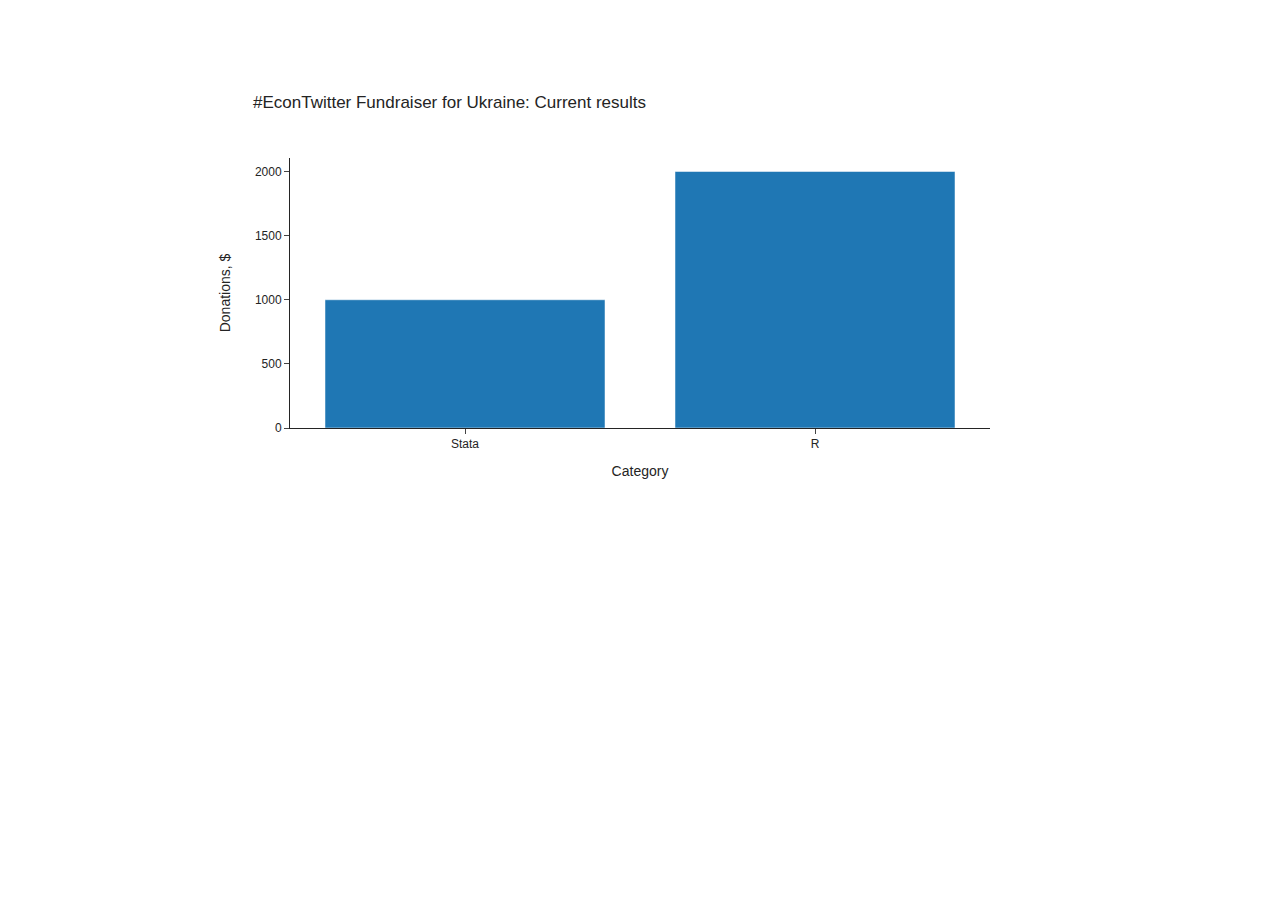
